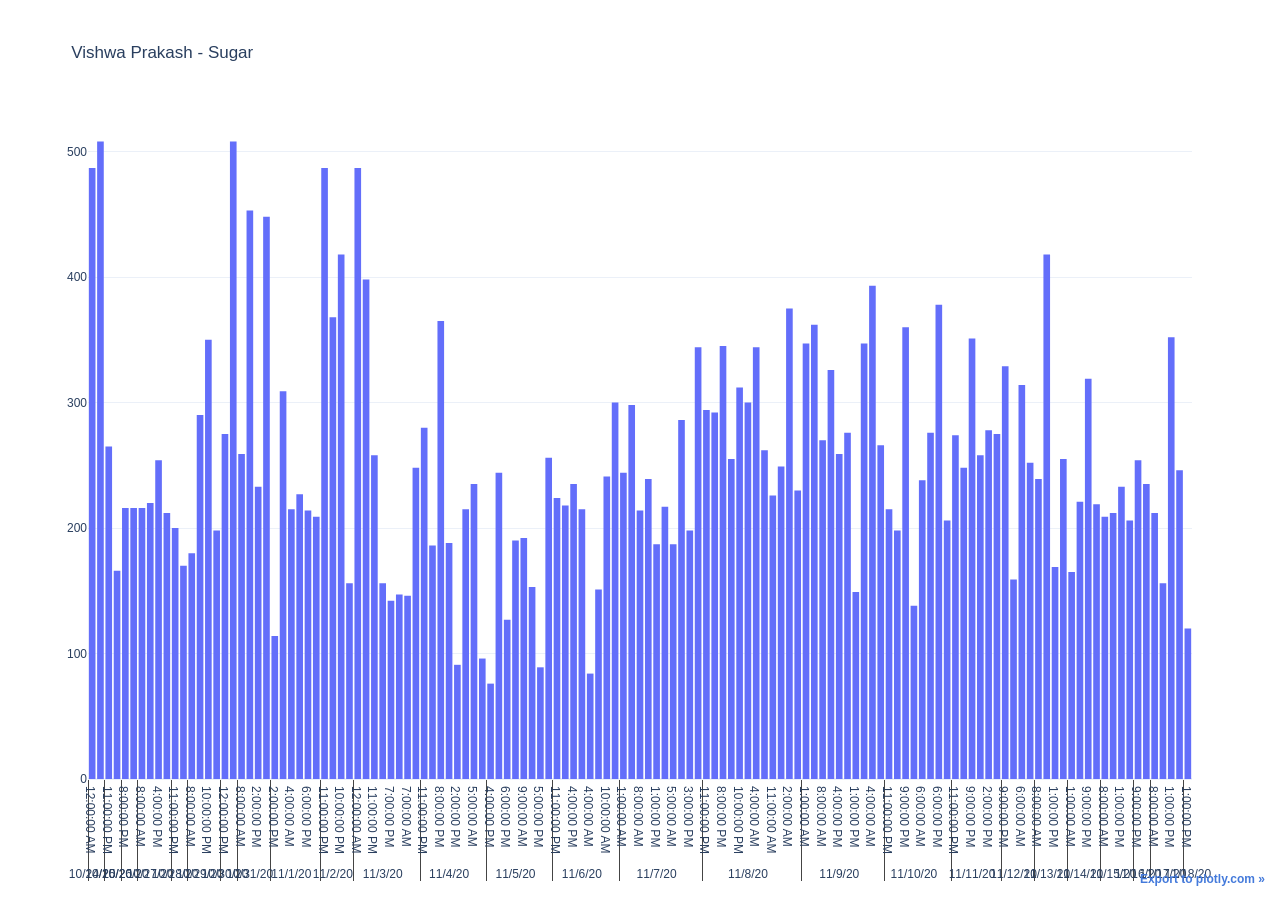
==== Baba1/index.html @ 3d4df91d "sdf" ====
<html>
    <head><meta charset="utf-8" /></head>
    <body>
        
            <script type="text/javascript">!function(t){if("object"==typeof exports&&"undefined"!=typeof module)module.exports=t();else if("function"==typeof define&&define.amd)define([],t);else{("undefined"!=typeof window?window:"undefined"!=typeof global?global:"undefined"!=typeof self?self:this).Plotly=t()}}((function(){return function t(e,r,n){function i(o,s){if(!r[o]){if(!e[o]){var l="function"==typeof require&&require;if(!s&&l)return l(o,!0);if(a)return a(o,!0);var c=new Error("Cannot find module '"+o+"'");throw c.code="MODULE_NOT_FOUND",c}var u=r[o]={exports:{}};e[o][0].call(u.exports,(function(t){var r=e[o][1][t];return i(r||t)}),u,u.exports,t,e,r,n)}return r[o].exports}for(var a="function"==typeof require&&require,o=0;o<n.length;o++)i(n[o]);return i}({1:[function(t,e,r){"use strict";e.exports=function(t){var e=(t=t||{}).eye||[0,0,1],r=t.center||[0,0,0],s=t.up||[0,1,0],l=t.distanceLimits||[0,1/0],c=t.mode||"turntable",u=n(),f=i(),h=a();return u.setDistanceLimits(l[0],l[1]),u.lookAt(0,e,r,s),f.setDistanceLimits(l[0],l[1]),f.lookAt(0,e,r,s),h.setDistanceLimits(l[0],l[1]),h.lookAt(0,e,r,s),new o({turntable:u,orbit:f,matrix:h},c)};var n=t("turntable-camera-controller"),i=t("orbit-camera-controller"),a=t("matrix-camera-controller");function o(t,e){this._controllerNames=Object.keys(t),this._controllerList=this._controllerNames.map((function(e){return t[e]})),this._mode=e,this._active=t[e],this._active||(this._mode="turntable",this._active=t.turntable),this.modes=this._controllerNames,this.computedMatrix=this._active.computedMatrix,this.computedEye=this._active.computedEye,this.computedUp=this._active.computedUp,this.computedCenter=this._active.computedCenter,this.computedRadius=this._active.computedRadius}var s=o.prototype;[["flush",1],["idle",1],["lookAt",4],["rotate",4],["pan",4],["translate",4],["setMatrix",2],["setDistanceLimits",2],["setDistance",2]].forEach((function(t){for(var e=t[0],r=[],n=0;n<t[1];++n)r.push("a"+n);var i="var cc=this._controllerList;for(var i=0;i<cc.length;++i){cc[i]."+t[0]+"("+r.join()+")}";s[e]=Function.apply(null,r.concat(i))})),s.recalcMatrix=function(t){this._active.recalcMatrix(t)},s.getDistance=function(t){return this._active.getDistance(t)},s.getDistanceLimits=function(t){return this._active.getDistanceLimits(t)},s.lastT=function(){return this._active.lastT()},s.setMode=function(t){if(t!==this._mode){var e=this._controllerNames.indexOf(t);if(!(e<0)){var r=this._active,n=this._controllerList[e],i=Math.max(r.lastT(),n.lastT());r.recalcMatrix(i),n.setMatrix(i,r.computedMatrix),this._active=n,this._mode=t,this.computedMatrix=this._active.computedMatrix,this.computedEye=this._active.computedEye,this.computedUp=this._active.computedUp,this.computedCenter=this._active.computedCenter,this.computedRadius=this._active.computedRadius}}},s.getMode=function(){return this._mode}},{"matrix-camera-controller":638,"orbit-camera-controller":671,"turntable-camera-controller":1550}],2:[function(t,e,r){!function(n,i){"object"==typeof r&&"undefined"!=typeof e?i(r,t("d3-array"),t("d3-collection"),t("d3-shape"),t("elementary-circuits-directed-graph")):i(n.d3=n.d3||{},n.d3,n.d3,n.d3,null)}(this,(function(t,e,r,n,i){"use strict";function a(t){return t.target.depth}function o(t,e){return t.sourceLinks.length?t.depth:e-1}function s(t){return function(){return t}}i=i&&i.hasOwnProperty("default")?i.default:i;var l="function"==typeof Symbol&&"symbol"==typeof Symbol.iterator?function(t){return typeof t}:function(t){return t&&"function"==typeof Symbol&&t.constructor===Symbol&&t!==Symbol.prototype?"symbol":typeof t};function c(t,e){return f(t.source,e.source)||t.index-e.index}function u(t,e){return f(t.target,e.target)||t.index-e.index}function f(t,e){return t.partOfCycle===e.partOfCycle?t.y0-e.y0:"top"===t.circularLinkType||"bottom"===e.circularLinkType?-1:1}function h(t){return t.value}function p(t){return(t.y0+t.y1)/2}function d(t){return p(t.source)}function m(t){return p(t.target)}function g(t){return t.index}function y(t){return t.nodes}function v(t){return t.links}function x(t,e){var r=t.get(e);if(!r)throw new Error("missing: "+e);return r}function b(t,e){return e(t)}function _(t,e,r){var n=0;if(null===r){for(var a=[],o=0;o<t.links.length;o++){var s=t.links[o],l=s.source.index,c=s.target.index;a[l]||(a[l]=[]),a[c]||(a[c]=[]),-1===a[l].indexOf(c)&&a[l].push(c)}var u=i(a);u.sort((function(t,e){return t.length-e.length}));var f={};for(o=0;o<u.length;o++){var h=u[o].slice(-2);f[h[0]]||(f[h[0]]={}),f[h[0]][h[1]]=!0}t.links.forEach((function(t){var e=t.target.index,r=t.source.index;e===r||f[r]&&f[r][e]?(t.circular=!0,t.circularLinkID=n,n+=1):t.circular=!1}))}else t.links.forEach((function(t){t.source[r]<t.target[r]?t.circular=!1:(t.circular=!0,t.circularLinkID=n,n+=1)}))}function w(t,e){var r=0,n=0;t.links.forEach((function(i){i.circular&&(i.source.circularLinkType||i.target.circularLinkType?i.circularLinkType=i.source.circularLinkType?i.source.circularLinkType:i.target.circularLinkType:i.circularLinkType=r<n?"top":"bottom","top"==i.circularLinkType?r+=1:n+=1,t.nodes.forEach((function(t){b(t,e)!=b(i.source,e)&&b(t,e)!=b(i.target,e)||(t.circularLinkType=i.circularLinkType)})))})),t.links.forEach((function(t){t.circular&&(t.source.circularLinkType==t.target.circularLinkType&&(t.circularLinkType=t.source.circularLinkType),H(t,e)&&(t.circularLinkType=t.source.circularLinkType))}))}function T(t){var e=Math.abs(t.y1-t.y0),r=Math.abs(t.target.x0-t.source.x1);return Math.atan(r/e)}function A(t,e){var r=0;t.sourceLinks.forEach((function(t){r=t.circular&&!H(t,e)?r+1:r}));var n=0;return t.targetLinks.forEach((function(t){n=t.circular&&!H(t,e)?n+1:n})),r+n}function M(t){var e=t.source.sourceLinks,r=0;e.forEach((function(t){r=t.circular?r+1:r}));var n=t.target.targetLinks,i=0;return n.forEach((function(t){i=t.circular?i+1:i})),!(r>1||i>1)}function k(t,e,r){return t.sort(E),t.forEach((function(n,i){var a,o,s=0;if(H(n,r)&&M(n))n.circularPathData.verticalBuffer=s+n.width/2;else{for(var l=0;l<i;l++)if(a=t[i],o=t[l],!(a.source.column<o.target.column||a.target.column>o.source.column)){var c=t[l].circularPathData.verticalBuffer+t[l].width/2+e;s=c>s?c:s}n.circularPathData.verticalBuffer=s+n.width/2}})),t}function S(t,r,i,a){var o=e.min(t.links,(function(t){return t.source.y0}));t.links.forEach((function(t){t.circular&&(t.circularPathData={})})),k(t.links.filter((function(t){return"top"==t.circularLinkType})),r,a),k(t.links.filter((function(t){return"bottom"==t.circularLinkType})),r,a),t.links.forEach((function(e){if(e.circular){if(e.circularPathData.arcRadius=e.width+10,e.circularPathData.leftNodeBuffer=5,e.circularPathData.rightNodeBuffer=5,e.circularPathData.sourceWidth=e.source.x1-e.source.x0,e.circularPathData.sourceX=e.source.x0+e.circularPathData.sourceWidth,e.circularPathData.targetX=e.target.x0,e.circularPathData.sourceY=e.y0,e.circularPathData.targetY=e.y1,H(e,a)&&M(e))e.circularPathData.leftSmallArcRadius=10+e.width/2,e.circularPathData.leftLargeArcRadius=10+e.width/2,e.circularPathData.rightSmallArcRadius=10+e.width/2,e.circularPathData.rightLargeArcRadius=10+e.width/2,"bottom"==e.circularLinkType?(e.circularPathData.verticalFullExtent=e.source.y1+25+e.circularPathData.verticalBuffer,e.circularPathData.verticalLeftInnerExtent=e.circularPathData.verticalFullExtent-e.circularPathData.leftLargeArcRadius,e.circularPathData.verticalRightInnerExtent=e.circularPathData.verticalFullExtent-e.circularPathData.rightLargeArcRadius):(e.circularPathData.verticalFullExtent=e.source.y0-25-e.circularPathData.verticalBuffer,e.circularPathData.verticalLeftInnerExtent=e.circularPathData.verticalFullExtent+e.circularPathData.leftLargeArcRadius,e.circularPathData.verticalRightInnerExtent=e.circularPathData.verticalFullExtent+e.circularPathData.rightLargeArcRadius);else{var s=e.source.column,l=e.circularLinkType,c=t.links.filter((function(t){return t.source.column==s&&t.circularLinkType==l}));"bottom"==e.circularLinkType?c.sort(L):c.sort(C);var u=0;c.forEach((function(t,n){t.circularLinkID==e.circularLinkID&&(e.circularPathData.leftSmallArcRadius=10+e.width/2+u,e.circularPathData.leftLargeArcRadius=10+e.width/2+n*r+u),u+=t.width})),s=e.target.column,c=t.links.filter((function(t){return t.target.column==s&&t.circularLinkType==l})),"bottom"==e.circularLinkType?c.sort(O):c.sort(P),u=0,c.forEach((function(t,n){t.circularLinkID==e.circularLinkID&&(e.circularPathData.rightSmallArcRadius=10+e.width/2+u,e.circularPathData.rightLargeArcRadius=10+e.width/2+n*r+u),u+=t.width})),"bottom"==e.circularLinkType?(e.circularPathData.verticalFullExtent=Math.max(i,e.source.y1,e.target.y1)+25+e.circularPathData.verticalBuffer,e.circularPathData.verticalLeftInnerExtent=e.circularPathData.verticalFullExtent-e.circularPathData.leftLargeArcRadius,e.circularPathData.verticalRightInnerExtent=e.circularPathData.verticalFullExtent-e.circularPathData.rightLargeArcRadius):(e.circularPathData.verticalFullExtent=o-25-e.circularPathData.verticalBuffer,e.circularPathData.verticalLeftInnerExtent=e.circularPathData.verticalFullExtent+e.circularPathData.leftLargeArcRadius,e.circularPathData.verticalRightInnerExtent=e.circularPathData.verticalFullExtent+e.circularPathData.rightLargeArcRadius)}e.circularPathData.leftInnerExtent=e.circularPathData.sourceX+e.circularPathData.leftNodeBuffer,e.circularPathData.rightInnerExtent=e.circularPathData.targetX-e.circularPathData.rightNodeBuffer,e.circularPathData.leftFullExtent=e.circularPathData.sourceX+e.circularPathData.leftLargeArcRadius+e.circularPathData.leftNodeBuffer,e.circularPathData.rightFullExtent=e.circularPathData.targetX-e.circularPathData.rightLargeArcRadius-e.circularPathData.rightNodeBuffer}if(e.circular)e.path=function(t){var e="";e="top"==t.circularLinkType?"M"+t.circularPathData.sourceX+" "+t.circularPathData.sourceY+" L"+t.circularPathData.leftInnerExtent+" "+t.circularPathData.sourceY+" A"+t.circularPathData.leftLargeArcRadius+" "+t.circularPathData.leftSmallArcRadius+" 0 0 0 "+t.circularPathData.leftFullExtent+" "+(t.circularPathData.sourceY-t.circularPathData.leftSmallArcRadius)+" L"+t.circularPathData.leftFullExtent+" "+t.circularPathData.verticalLeftInnerExtent+" A"+t.circularPathData.leftLargeArcRadius+" "+t.circularPathData.leftLargeArcRadius+" 0 0 0 "+t.circularPathData.leftInnerExtent+" "+t.circularPathData.verticalFullExtent+" L"+t.circularPathData.rightInnerExtent+" "+t.circularPathData.verticalFullExtent+" A"+t.circularPathData.rightLargeArcRadius+" "+t.circularPathData.rightLargeArcRadius+" 0 0 0 "+t.circularPathData.rightFullExtent+" "+t.circularPathData.verticalRightInnerExtent+" L"+t.circularPathData.rightFullExtent+" "+(t.circularPathData.targetY-t.circularPathData.rightSmallArcRadius)+" A"+t.circularPathData.rightLargeArcRadius+" "+t.circularPathData.rightSmallArcRadius+" 0 0 0 "+t.circularPathData.rightInnerExtent+" "+t.circularPathData.targetY+" L"+t.circularPathData.targetX+" "+t.circularPathData.targetY:"M"+t.circularPathData.sourceX+" "+t.circularPathData.sourceY+" L"+t.circularPathData.leftInnerExtent+" "+t.circularPathData.sourceY+" A"+t.circularPathData.leftLargeArcRadius+" "+t.circularPathData.leftSmallArcRadius+" 0 0 1 "+t.circularPathData.leftFullExtent+" "+(t.circularPathData.sourceY+t.circularPathData.leftSmallArcRadius)+" L"+t.circularPathData.leftFullExtent+" "+t.circularPathData.verticalLeftInnerExtent+" A"+t.circularPathData.leftLargeArcRadius+" "+t.circularPathData.leftLargeArcRadius+" 0 0 1 "+t.circularPathData.leftInnerExtent+" "+t.circularPathData.verticalFullExtent+" L"+t.circularPathData.rightInnerExtent+" "+t.circularPathData.verticalFullExtent+" A"+t.circularPathData.rightLargeArcRadius+" "+t.circularPathData.rightLargeArcRadius+" 0 0 1 "+t.circularPathData.rightFullExtent+" "+t.circularPathData.verticalRightInnerExtent+" L"+t.circularPathData.rightFullExtent+" "+(t.circularPathData.targetY+t.circularPathData.rightSmallArcRadius)+" A"+t.circularPathData.rightLargeArcRadius+" "+t.circularPathData.rightSmallArcRadius+" 0 0 1 "+t.circularPathData.rightInnerExtent+" "+t.circularPathData.targetY+" L"+t.circularPathData.targetX+" "+t.circularPathData.targetY;return e}(e);else{var f=n.linkHorizontal().source((function(t){return[t.source.x0+(t.source.x1-t.source.x0),t.y0]})).target((function(t){return[t.target.x0,t.y1]}));e.path=f(e)}}))}function E(t,e){return I(t)==I(e)?"bottom"==t.circularLinkType?L(t,e):C(t,e):I(e)-I(t)}function C(t,e){return t.y0-e.y0}function L(t,e){return e.y0-t.y0}function P(t,e){return t.y1-e.y1}function O(t,e){return e.y1-t.y1}function I(t){return t.target.column-t.source.column}function D(t){return t.target.x0-t.source.x1}function z(t,e){var r=T(t),n=D(e)/Math.tan(r);return"up"==q(t)?t.y1+n:t.y1-n}function N(t,e){var r=T(t),n=D(e)/Math.tan(r);return"up"==q(t)?t.y1-n:t.y1+n}function R(t,e,r,n){t.links.forEach((function(i){if(!i.circular&&i.target.column-i.source.column>1){var a=i.source.column+1,o=i.target.column-1,s=1,l=o-a+1;for(s=1;a<=o;a++,s++)t.nodes.forEach((function(o){if(o.column==a){var c,u=s/(l+1),f=Math.pow(1-u,3),h=3*u*Math.pow(1-u,2),p=3*Math.pow(u,2)*(1-u),d=Math.pow(u,3),m=f*i.y0+h*i.y0+p*i.y1+d*i.y1,g=m-i.width/2,y=m+i.width/2;g>o.y0&&g<o.y1?(c=o.y1-g+10,c="bottom"==o.circularLinkType?c:-c,o=B(o,c,e,r),t.nodes.forEach((function(t){b(t,n)!=b(o,n)&&t.column==o.column&&F(o,t)&&B(t,c,e,r)}))):(y>o.y0&&y<o.y1||g<o.y0&&y>o.y1)&&(c=y-o.y0+10,o=B(o,c,e,r),t.nodes.forEach((function(t){b(t,n)!=b(o,n)&&t.column==o.column&&t.y0<o.y1&&t.y1>o.y1&&B(t,c,e,r)})))}}))}}))}function F(t,e){return t.y0>e.y0&&t.y0<e.y1||(t.y1>e.y0&&t.y1<e.y1||t.y0<e.y0&&t.y1>e.y1)}function B(t,e,r,n){return t.y0+e>=r&&t.y1+e<=n&&(t.y0=t.y0+e,t.y1=t.y1+e,t.targetLinks.forEach((function(t){t.y1=t.y1+e})),t.sourceLinks.forEach((function(t){t.y0=t.y0+e}))),t}function j(t,e,r,n){t.nodes.forEach((function(i){n&&i.y+(i.y1-i.y0)>e&&(i.y=i.y-(i.y+(i.y1-i.y0)-e));var a=t.links.filter((function(t){return b(t.source,r)==b(i,r)})),o=a.length;o>1&&a.sort((function(t,e){if(!t.circular&&!e.circular){if(t.target.column==e.target.column)return t.y1-e.y1;if(!V(t,e))return t.y1-e.y1;if(t.target.column>e.target.column){var r=N(e,t);return t.y1-r}if(e.target.column>t.target.column)return N(t,e)-e.y1}return t.circular&&!e.circular?"top"==t.circularLinkType?-1:1:e.circular&&!t.circular?"top"==e.circularLinkType?1:-1:t.circular&&e.circular?t.circularLinkType===e.circularLinkType&&"top"==t.circularLinkType?t.target.column===e.target.column?t.target.y1-e.target.y1:e.target.column-t.target.column:t.circularLinkType===e.circularLinkType&&"bottom"==t.circularLinkType?t.target.column===e.target.column?e.target.y1-t.target.y1:t.target.column-e.target.column:"top"==t.circularLinkType?-1:1:void 0}));var s=i.y0;a.forEach((function(t){t.y0=s+t.width/2,s+=t.width})),a.forEach((function(t,e){if("bottom"==t.circularLinkType){for(var r=e+1,n=0;r<o;r++)n+=a[r].width;t.y0=i.y1-n-t.width/2}}))}))}function U(t,e,r){t.nodes.forEach((function(e){var n=t.links.filter((function(t){return b(t.target,r)==b(e,r)})),i=n.length;i>1&&n.sort((function(t,e){if(!t.circular&&!e.circular){if(t.source.column==e.source.column)return t.y0-e.y0;if(!V(t,e))return t.y0-e.y0;if(e.source.column<t.source.column){var r=z(e,t);return t.y0-r}if(t.source.column<e.source.column)return z(t,e)-e.y0}return t.circular&&!e.circular?"top"==t.circularLinkType?-1:1:e.circular&&!t.circular?"top"==e.circularLinkType?1:-1:t.circular&&e.circular?t.circularLinkType===e.circularLinkType&&"top"==t.circularLinkType?t.source.column===e.source.column?t.source.y1-e.source.y1:t.source.column-e.source.column:t.circularLinkType===e.circularLinkType&&"bottom"==t.circularLinkType?t.source.column===e.source.column?t.source.y1-e.source.y1:e.source.column-t.source.column:"top"==t.circularLinkType?-1:1:void 0}));var a=e.y0;n.forEach((function(t){t.y1=a+t.width/2,a+=t.width})),n.forEach((function(t,r){if("bottom"==t.circularLinkType){for(var a=r+1,o=0;a<i;a++)o+=n[a].width;t.y1=e.y1-o-t.width/2}}))}))}function V(t,e){return q(t)==q(e)}function q(t){return t.y0-t.y1>0?"up":"down"}function H(t,e){return b(t.source,e)==b(t.target,e)}function G(t,r,n){var i=t.nodes,a=t.links,o=!1,s=!1;if(a.forEach((function(t){"top"==t.circularLinkType?o=!0:"bottom"==t.circularLinkType&&(s=!0)})),0==o||0==s){var l=e.min(i,(function(t){return t.y0})),c=(n-r)/(e.max(i,(function(t){return t.y1}))-l);i.forEach((function(t){var e=(t.y1-t.y0)*c;t.y0=(t.y0-l)*c,t.y1=t.y0+e})),a.forEach((function(t){t.y0=(t.y0-l)*c,t.y1=(t.y1-l)*c,t.width=t.width*c}))}}t.sankeyCircular=function(){var t,n,i=0,a=0,b=1,T=1,M=24,k=g,E=o,C=y,L=v,P=32,O=2,I=null;function D(){var t={nodes:C.apply(null,arguments),links:L.apply(null,arguments)};z(t),_(t,k,I),N(t),F(t),w(t,k),B(t,P,k),V(t);for(var e=4,r=0;r<e;r++)j(t,T,k),U(t,T,k),R(t,a,T,k),j(t,T,k),U(t,T,k);return G(t,a,T),S(t,O,T,k),t}function z(t){t.nodes.forEach((function(t,e){t.index=e,t.sourceLinks=[],t.targetLinks=[]}));var e=r.map(t.nodes,k);return t.links.forEach((function(t,r){t.index=r;var n=t.source,i=t.target;"object"!==("undefined"==typeof n?"undefined":l(n))&&(n=t.source=x(e,n)),"object"!==("undefined"==typeof i?"undefined":l(i))&&(i=t.target=x(e,i)),n.sourceLinks.push(t),i.targetLinks.push(t)})),t}function N(t){t.nodes.forEach((function(t){t.partOfCycle=!1,t.value=Math.max(e.sum(t.sourceLinks,h),e.sum(t.targetLinks,h)),t.sourceLinks.forEach((function(e){e.circular&&(t.partOfCycle=!0,t.circularLinkType=e.circularLinkType)})),t.targetLinks.forEach((function(e){e.circular&&(t.partOfCycle=!0,t.circularLinkType=e.circularLinkType)}))}))}function F(t){var e,r,n;for(e=t.nodes,r=[],n=0;e.length;++n,e=r,r=[])e.forEach((function(t){t.depth=n,t.sourceLinks.forEach((function(t){r.indexOf(t.target)<0&&!t.circular&&r.push(t.target)}))}));for(e=t.nodes,r=[],n=0;e.length;++n,e=r,r=[])e.forEach((function(t){t.height=n,t.targetLinks.forEach((function(t){r.indexOf(t.source)<0&&!t.circular&&r.push(t.source)}))}));t.nodes.forEach((function(t){t.column=Math.floor(E.call(null,t,n))}))}function B(o,s,l){var c=r.nest().key((function(t){return t.column})).sortKeys(e.ascending).entries(o.nodes).map((function(t){return t.values}));!function(r){if(n){var s=1/0;c.forEach((function(t){var e=T*n/(t.length+1);s=e<s?e:s})),t=s}var l=e.min(c,(function(r){return(T-a-(r.length-1)*t)/e.sum(r,h)}));l*=.3,o.links.forEach((function(t){t.width=t.value*l}));var u=function(t){var r=0,n=0,i=0,a=0,o=e.max(t.nodes,(function(t){return t.column}));return t.links.forEach((function(t){t.circular&&("top"==t.circularLinkType?r+=t.width:n+=t.width,0==t.target.column&&(a+=t.width),t.source.column==o&&(i+=t.width))})),{top:r=r>0?r+25+10:r,bottom:n=n>0?n+25+10:n,left:a=a>0?a+25+10:a,right:i=i>0?i+25+10:i}}(o),f=function(t,r){var n=e.max(t.nodes,(function(t){return t.column})),o=b-i,s=T-a,l=o/(o+r.right+r.left),c=s/(s+r.top+r.bottom);return i=i*l+r.left,b=0==r.right?b:b*l,a=a*c+r.top,T*=c,t.nodes.forEach((function(t){t.x0=i+t.column*((b-i-M)/n),t.x1=t.x0+M})),c}(o,u);l*=f,o.links.forEach((function(t){t.width=t.value*l})),c.forEach((function(t){var e=t.length;t.forEach((function(t,n){t.depth==c.length-1&&1==e||0==t.depth&&1==e?(t.y0=T/2-t.value*l,t.y1=t.y0+t.value*l):t.partOfCycle?0==A(t,r)?(t.y0=T/2+n,t.y1=t.y0+t.value*l):"top"==t.circularLinkType?(t.y0=a+n,t.y1=t.y0+t.value*l):(t.y0=T-t.value*l-n,t.y1=t.y0+t.value*l):0==u.top||0==u.bottom?(t.y0=(T-a)/e*n,t.y1=t.y0+t.value*l):(t.y0=(T-a)/2-e/2+n,t.y1=t.y0+t.value*l)}))}))}(l),v();for(var u=1,g=s;g>0;--g)y(u*=.99,l),v();function y(t,r){var n=c.length;c.forEach((function(i){var a=i.length,o=i[0].depth;i.forEach((function(i){var s;if(i.sourceLinks.length||i.targetLinks.length)if(i.partOfCycle&&A(i,r)>0);else if(0==o&&1==a)s=i.y1-i.y0,i.y0=T/2-s/2,i.y1=T/2+s/2;else if(o==n-1&&1==a)s=i.y1-i.y0,i.y0=T/2-s/2,i.y1=T/2+s/2;else{var l=e.mean(i.sourceLinks,m),c=e.mean(i.targetLinks,d),u=((l&&c?(l+c)/2:l||c)-p(i))*t;i.y0+=u,i.y1+=u}}))}))}function v(){c.forEach((function(e){var r,n,i,o=a,s=e.length;for(e.sort(f),i=0;i<s;++i)(n=o-(r=e[i]).y0)>0&&(r.y0+=n,r.y1+=n),o=r.y1+t;if((n=o-t-T)>0)for(o=r.y0-=n,r.y1-=n,i=s-2;i>=0;--i)(n=(r=e[i]).y1+t-o)>0&&(r.y0-=n,r.y1-=n),o=r.y0}))}}function V(t){t.nodes.forEach((function(t){t.sourceLinks.sort(u),t.targetLinks.sort(c)})),t.nodes.forEach((function(t){var e=t.y0,r=e,n=t.y1,i=n;t.sourceLinks.forEach((function(t){t.circular?(t.y0=n-t.width/2,n-=t.width):(t.y0=e+t.width/2,e+=t.width)})),t.targetLinks.forEach((function(t){t.circular?(t.y1=i-t.width/2,i-=t.width):(t.y1=r+t.width/2,r+=t.width)}))}))}return D.nodeId=function(t){return arguments.length?(k="function"==typeof t?t:s(t),D):k},D.nodeAlign=function(t){return arguments.length?(E="function"==typeof t?t:s(t),D):E},D.nodeWidth=function(t){return arguments.length?(M=+t,D):M},D.nodePadding=function(e){return arguments.length?(t=+e,D):t},D.nodes=function(t){return arguments.length?(C="function"==typeof t?t:s(t),D):C},D.links=function(t){return arguments.length?(L="function"==typeof t?t:s(t),D):L},D.size=function(t){return arguments.length?(i=a=0,b=+t[0],T=+t[1],D):[b-i,T-a]},D.extent=function(t){return arguments.length?(i=+t[0][0],b=+t[1][0],a=+t[0][1],T=+t[1][1],D):[[i,a],[b,T]]},D.iterations=function(t){return arguments.length?(P=+t,D):P},D.circularLinkGap=function(t){return arguments.length?(O=+t,D):O},D.nodePaddingRatio=function(t){return arguments.length?(n=+t,D):n},D.sortNodes=function(t){return arguments.length?(I=t,D):I},D.update=function(t){return w(t,k),V(t),t.links.forEach((function(t){t.circular&&(t.circularLinkType=t.y0+t.y1<T?"top":"bottom",t.source.circularLinkType=t.circularLinkType,t.target.circularLinkType=t.circularLinkType)})),j(t,T,k,!1),U(t,T,k),S(t,O,T,k),t},D},t.sankeyCenter=function(t){return t.targetLinks.length?t.depth:t.sourceLinks.length?e.min(t.sourceLinks,a)-1:0},t.sankeyLeft=function(t){return t.depth},t.sankeyRight=function(t,e){return e-1-t.height},t.sankeyJustify=o,Object.defineProperty(t,"__esModule",{value:!0})}))},{"d3-array":3,"d3-collection":4,"d3-shape":112,"elementary-circuits-directed-graph":128}],3:[function(t,e,r){!function(t,n){n("object"==typeof r&&"undefined"!=typeof e?r:t.d3=t.d3||{})}(this,(function(t){"use strict";function e(t,e){return t<e?-1:t>e?1:t>=e?0:NaN}function r(t){var r;return 1===t.length&&(r=t,t=function(t,n){return e(r(t),n)}),{left:function(e,r,n,i){for(null==n&&(n=0),null==i&&(i=e.length);n<i;){var a=n+i>>>1;t(e[a],r)<0?n=a+1:i=a}return n},right:function(e,r,n,i){for(null==n&&(n=0),null==i&&(i=e.length);n<i;){var a=n+i>>>1;t(e[a],r)>0?i=a:n=a+1}return n}}}var n=r(e),i=n.right,a=n.left;function o(t,e){return[t,e]}function s(t){return null===t?NaN:+t}function l(t,e){var r,n,i=t.length,a=0,o=-1,l=0,c=0;if(null==e)for(;++o<i;)isNaN(r=s(t[o]))||(c+=(n=r-l)*(r-(l+=n/++a)));else for(;++o<i;)isNaN(r=s(e(t[o],o,t)))||(c+=(n=r-l)*(r-(l+=n/++a)));if(a>1)return c/(a-1)}function c(t,e){var r=l(t,e);return r?Math.sqrt(r):r}function u(t,e){var r,n,i,a=t.length,o=-1;if(null==e){for(;++o<a;)if(null!=(r=t[o])&&r>=r)for(n=i=r;++o<a;)null!=(r=t[o])&&(n>r&&(n=r),i<r&&(i=r))}else for(;++o<a;)if(null!=(r=e(t[o],o,t))&&r>=r)for(n=i=r;++o<a;)null!=(r=e(t[o],o,t))&&(n>r&&(n=r),i<r&&(i=r));return[n,i]}var f=Array.prototype,h=f.slice,p=f.map;function d(t){return function(){return t}}function m(t){return t}function g(t,e,r){t=+t,e=+e,r=(i=arguments.length)<2?(e=t,t=0,1):i<3?1:+r;for(var n=-1,i=0|Math.max(0,Math.ceil((e-t)/r)),a=new Array(i);++n<i;)a[n]=t+n*r;return a}var y=Math.sqrt(50),v=Math.sqrt(10),x=Math.sqrt(2);function b(t,e,r){var n=(e-t)/Math.max(0,r),i=Math.floor(Math.log(n)/Math.LN10),a=n/Math.pow(10,i);return i>=0?(a>=y?10:a>=v?5:a>=x?2:1)*Math.pow(10,i):-Math.pow(10,-i)/(a>=y?10:a>=v?5:a>=x?2:1)}function _(t,e,r){var n=Math.abs(e-t)/Math.max(0,r),i=Math.pow(10,Math.floor(Math.log(n)/Math.LN10)),a=n/i;return a>=y?i*=10:a>=v?i*=5:a>=x&&(i*=2),e<t?-i:i}function w(t){return Math.ceil(Math.log(t.length)/Math.LN2)+1}function T(t,e,r){if(null==r&&(r=s),n=t.length){if((e=+e)<=0||n<2)return+r(t[0],0,t);if(e>=1)return+r(t[n-1],n-1,t);var n,i=(n-1)*e,a=Math.floor(i),o=+r(t[a],a,t);return o+(+r(t[a+1],a+1,t)-o)*(i-a)}}function A(t,e){var r,n,i=t.length,a=-1;if(null==e){for(;++a<i;)if(null!=(r=t[a])&&r>=r)for(n=r;++a<i;)null!=(r=t[a])&&n>r&&(n=r)}else for(;++a<i;)if(null!=(r=e(t[a],a,t))&&r>=r)for(n=r;++a<i;)null!=(r=e(t[a],a,t))&&n>r&&(n=r);return n}function M(t){if(!(i=t.length))return[];for(var e=-1,r=A(t,k),n=new Array(r);++e<r;)for(var i,a=-1,o=n[e]=new Array(i);++a<i;)o[a]=t[a][e];return n}function k(t){return t.length}t.bisect=i,t.bisectRight=i,t.bisectLeft=a,t.ascending=e,t.bisector=r,t.cross=function(t,e,r){var n,i,a,s,l=t.length,c=e.length,u=new Array(l*c);for(null==r&&(r=o),n=a=0;n<l;++n)for(s=t[n],i=0;i<c;++i,++a)u[a]=r(s,e[i]);return u},t.descending=function(t,e){return e<t?-1:e>t?1:e>=t?0:NaN},t.deviation=c,t.extent=u,t.histogram=function(){var t=m,e=u,r=w;function n(n){var a,o,s=n.length,l=new Array(s);for(a=0;a<s;++a)l[a]=t(n[a],a,n);var c=e(l),u=c[0],f=c[1],h=r(l,u,f);Array.isArray(h)||(h=_(u,f,h),h=g(Math.ceil(u/h)*h,f,h));for(var p=h.length;h[0]<=u;)h.shift(),--p;for(;h[p-1]>f;)h.pop(),--p;var d,m=new Array(p+1);for(a=0;a<=p;++a)(d=m[a]=[]).x0=a>0?h[a-1]:u,d.x1=a<p?h[a]:f;for(a=0;a<s;++a)u<=(o=l[a])&&o<=f&&m[i(h,o,0,p)].push(n[a]);return m}return n.value=function(e){return arguments.length?(t="function"==typeof e?e:d(e),n):t},n.domain=function(t){return arguments.length?(e="function"==typeof t?t:d([t[0],t[1]]),n):e},n.thresholds=function(t){return arguments.length?(r="function"==typeof t?t:Array.isArray(t)?d(h.call(t)):d(t),n):r},n},t.thresholdFreedmanDiaconis=function(t,r,n){return t=p.call(t,s).sort(e),Math.ceil((n-r)/(2*(T(t,.75)-T(t,.25))*Math.pow(t.length,-1/3)))},t.thresholdScott=function(t,e,r){return Math.ceil((r-e)/(3.5*c(t)*Math.pow(t.length,-1/3)))},t.thresholdSturges=w,t.max=function(t,e){var r,n,i=t.length,a=-1;if(null==e){for(;++a<i;)if(null!=(r=t[a])&&r>=r)for(n=r;++a<i;)null!=(r=t[a])&&r>n&&(n=r)}else for(;++a<i;)if(null!=(r=e(t[a],a,t))&&r>=r)for(n=r;++a<i;)null!=(r=e(t[a],a,t))&&r>n&&(n=r);return n},t.mean=function(t,e){var r,n=t.length,i=n,a=-1,o=0;if(null==e)for(;++a<n;)isNaN(r=s(t[a]))?--i:o+=r;else for(;++a<n;)isNaN(r=s(e(t[a],a,t)))?--i:o+=r;if(i)return o/i},t.median=function(t,r){var n,i=t.length,a=-1,o=[];if(null==r)for(;++a<i;)isNaN(n=s(t[a]))||o.push(n);else for(;++a<i;)isNaN(n=s(r(t[a],a,t)))||o.push(n);return T(o.sort(e),.5)},t.merge=function(t){for(var e,r,n,i=t.length,a=-1,o=0;++a<i;)o+=t[a].length;for(r=new Array(o);--i>=0;)for(e=(n=t[i]).length;--e>=0;)r[--o]=n[e];return r},t.min=A,t.pairs=function(t,e){null==e&&(e=o);for(var r=0,n=t.length-1,i=t[0],a=new Array(n<0?0:n);r<n;)a[r]=e(i,i=t[++r]);return a},t.permute=function(t,e){for(var r=e.length,n=new Array(r);r--;)n[r]=t[e[r]];return n},t.quantile=T,t.range=g,t.scan=function(t,r){if(n=t.length){var n,i,a=0,o=0,s=t[o];for(null==r&&(r=e);++a<n;)(r(i=t[a],s)<0||0!==r(s,s))&&(s=i,o=a);return 0===r(s,s)?o:void 0}},t.shuffle=function(t,e,r){for(var n,i,a=(null==r?t.length:r)-(e=null==e?0:+e);a;)i=Math.random()*a--|0,n=t[a+e],t[a+e]=t[i+e],t[i+e]=n;return t},t.sum=function(t,e){var r,n=t.length,i=-1,a=0;if(null==e)for(;++i<n;)(r=+t[i])&&(a+=r);else for(;++i<n;)(r=+e(t[i],i,t))&&(a+=r);return a},t.ticks=function(t,e,r){var n,i,a,o,s=-1;if(r=+r,(t=+t)===(e=+e)&&r>0)return[t];if((n=e<t)&&(i=t,t=e,e=i),0===(o=b(t,e,r))||!isFinite(o))return[];if(o>0)for(t=Math.ceil(t/o),e=Math.floor(e/o),a=new Array(i=Math.ceil(e-t+1));++s<i;)a[s]=(t+s)*o;else for(t=Math.floor(t*o),e=Math.ceil(e*o),a=new Array(i=Math.ceil(t-e+1));++s<i;)a[s]=(t-s)/o;return n&&a.reverse(),a},t.tickIncrement=b,t.tickStep=_,t.transpose=M,t.variance=l,t.zip=function(){return M(arguments)},Object.defineProperty(t,"__esModule",{value:!0})}))},{}],4:[function(t,e,r){!function(t,n){n("object"==typeof r&&"undefined"!=typeof e?r:t.d3=t.d3||{})}(this,(function(t){"use strict";function e(){}function r(t,r){var n=new e;if(t instanceof e)t.each((function(t,e){n.set(e,t)}));else if(Array.isArray(t)){var i,a=-1,o=t.length;if(null==r)for(;++a<o;)n.set(a,t[a]);else for(;++a<o;)n.set(r(i=t[a],a,t),i)}else if(t)for(var s in t)n.set(s,t[s]);return n}function n(){return{}}function i(t,e,r){t[e]=r}function a(){return r()}function o(t,e,r){t.set(e,r)}function s(){}e.prototype=r.prototype={constructor:e,has:function(t){return"$"+t in this},get:function(t){return this["$"+t]},set:function(t,e){return this["$"+t]=e,this},remove:function(t){var e="$"+t;return e in this&&delete this[e]},clear:function(){for(var t in this)"$"===t[0]&&delete this[t]},keys:function(){var t=[];for(var e in this)"$"===e[0]&&t.push(e.slice(1));return t},values:function(){var t=[];for(var e in this)"$"===e[0]&&t.push(this[e]);return t},entries:function(){var t=[];for(var e in this)"$"===e[0]&&t.push({key:e.slice(1),value:this[e]});return t},size:function(){var t=0;for(var e in this)"$"===e[0]&&++t;return t},empty:function(){for(var t in this)if("$"===t[0])return!1;return!0},each:function(t){for(var e in this)"$"===e[0]&&t(this[e],e.slice(1),this)}};var l=r.prototype;function c(t,e){var r=new s;if(t instanceof s)t.each((function(t){r.add(t)}));else if(t){var n=-1,i=t.length;if(null==e)for(;++n<i;)r.add(t[n]);else for(;++n<i;)r.add(e(t[n],n,t))}return r}s.prototype=c.prototype={constructor:s,has:l.has,add:function(t){return this["$"+(t+="")]=t,this},remove:l.remove,clear:l.clear,values:l.keys,size:l.size,empty:l.empty,each:l.each},t.nest=function(){var t,e,s,l=[],c=[];function u(n,i,a,o){if(i>=l.length)return null!=t&&n.sort(t),null!=e?e(n):n;for(var s,c,f,h=-1,p=n.length,d=l[i++],m=r(),g=a();++h<p;)(f=m.get(s=d(c=n[h])+""))?f.push(c):m.set(s,[c]);return m.each((function(t,e){o(g,e,u(t,i,a,o))})),g}return s={object:function(t){return u(t,0,n,i)},map:function(t){return u(t,0,a,o)},entries:function(t){return function t(r,n){if(++n>l.length)return r;var i,a=c[n-1];return null!=e&&n>=l.length?i=r.entries():(i=[],r.each((function(e,r){i.push({key:r,values:t(e,n)})}))),null!=a?i.sort((function(t,e){return a(t.key,e.key)})):i}(u(t,0,a,o),0)},key:function(t){return l.push(t),s},sortKeys:function(t){return c[l.length-1]=t,s},sortValues:function(e){return t=e,s},rollup:function(t){return e=t,s}}},t.set=c,t.map=r,t.keys=function(t){var e=[];for(var r in t)e.push(r);return e},t.values=function(t){var e=[];for(var r in t)e.push(t[r]);return e},t.entries=function(t){var e=[];for(var r in t)e.push({key:r,value:t[r]});return e},Object.defineProperty(t,"__esModule",{value:!0})}))},{}],5:[function(t,e,r){!function(n,i){"object"==typeof r&&"undefined"!=typeof e?i(r,t("d3-array"),t("d3-collection"),t("d3-shape")):i(n.d3=n.d3||{},n.d3,n.d3,n.d3)}(this,(function(t,e,r,n){"use strict";function i(t){return t.target.depth}function a(t,e){return t.sourceLinks.length?t.depth:e-1}function o(t){return function(){return t}}function s(t,e){return c(t.source,e.source)||t.index-e.index}function l(t,e){return c(t.target,e.target)||t.index-e.index}function c(t,e){return t.y0-e.y0}function u(t){return t.value}function f(t){return(t.y0+t.y1)/2}function h(t){return f(t.source)*t.value}function p(t){return f(t.target)*t.value}function d(t){return t.index}function m(t){return t.nodes}function g(t){return t.links}function y(t,e){var r=t.get(e);if(!r)throw new Error("missing: "+e);return r}function v(t){return[t.source.x1,t.y0]}function x(t){return[t.target.x0,t.y1]}t.sankey=function(){var t=0,n=0,i=1,v=1,x=24,b=8,_=d,w=a,T=m,A=g,M=32;function k(){var t={nodes:T.apply(null,arguments),links:A.apply(null,arguments)};return S(t),E(t),C(t),L(t),P(t),t}function S(t){t.nodes.forEach((function(t,e){t.index=e,t.sourceLinks=[],t.targetLinks=[]}));var e=r.map(t.nodes,_);t.links.forEach((function(t,r){t.index=r;var n=t.source,i=t.target;"object"!=typeof n&&(n=t.source=y(e,n)),"object"!=typeof i&&(i=t.target=y(e,i)),n.sourceLinks.push(t),i.targetLinks.push(t)}))}function E(t){t.nodes.forEach((function(t){t.value=Math.max(e.sum(t.sourceLinks,u),e.sum(t.targetLinks,u))}))}function C(e){var r,n,a;for(r=e.nodes,n=[],a=0;r.length;++a,r=n,n=[])r.forEach((function(t){t.depth=a,t.sourceLinks.forEach((function(t){n.indexOf(t.target)<0&&n.push(t.target)}))}));for(r=e.nodes,n=[],a=0;r.length;++a,r=n,n=[])r.forEach((function(t){t.height=a,t.targetLinks.forEach((function(t){n.indexOf(t.source)<0&&n.push(t.source)}))}));var o=(i-t-x)/(a-1);e.nodes.forEach((function(e){e.x1=(e.x0=t+Math.max(0,Math.min(a-1,Math.floor(w.call(null,e,a))))*o)+x}))}function L(t){var i=r.nest().key((function(t){return t.x0})).sortKeys(e.ascending).entries(t.nodes).map((function(t){return t.values}));!function(){var r=e.max(i,(function(t){return t.length})),a=2/3*(v-n)/(r-1);b>a&&(b=a);var o=e.min(i,(function(t){return(v-n-(t.length-1)*b)/e.sum(t,u)}));i.forEach((function(t){t.forEach((function(t,e){t.y1=(t.y0=e)+t.value*o}))})),t.links.forEach((function(t){t.width=t.value*o}))}(),d();for(var a=1,o=M;o>0;--o)l(a*=.99),d(),s(a),d();function s(t){i.forEach((function(r){r.forEach((function(r){if(r.targetLinks.length){var n=(e.sum(r.targetLinks,h)/e.sum(r.targetLinks,u)-f(r))*t;r.y0+=n,r.y1+=n}}))}))}function l(t){i.slice().reverse().forEach((function(r){r.forEach((function(r){if(r.sourceLinks.length){var n=(e.sum(r.sourceLinks,p)/e.sum(r.sourceLinks,u)-f(r))*t;r.y0+=n,r.y1+=n}}))}))}function d(){i.forEach((function(t){var e,r,i,a=n,o=t.length;for(t.sort(c),i=0;i<o;++i)(r=a-(e=t[i]).y0)>0&&(e.y0+=r,e.y1+=r),a=e.y1+b;if((r=a-b-v)>0)for(a=e.y0-=r,e.y1-=r,i=o-2;i>=0;--i)(r=(e=t[i]).y1+b-a)>0&&(e.y0-=r,e.y1-=r),a=e.y0}))}}function P(t){t.nodes.forEach((function(t){t.sourceLinks.sort(l),t.targetLinks.sort(s)})),t.nodes.forEach((function(t){var e=t.y0,r=e;t.sourceLinks.forEach((function(t){t.y0=e+t.width/2,e+=t.width})),t.targetLinks.forEach((function(t){t.y1=r+t.width/2,r+=t.width}))}))}return k.update=function(t){return P(t),t},k.nodeId=function(t){return arguments.length?(_="function"==typeof t?t:o(t),k):_},k.nodeAlign=function(t){return arguments.length?(w="function"==typeof t?t:o(t),k):w},k.nodeWidth=function(t){return arguments.length?(x=+t,k):x},k.nodePadding=function(t){return arguments.length?(b=+t,k):b},k.nodes=function(t){return arguments.length?(T="function"==typeof t?t:o(t),k):T},k.links=function(t){return arguments.length?(A="function"==typeof t?t:o(t),k):A},k.size=function(e){return arguments.length?(t=n=0,i=+e[0],v=+e[1],k):[i-t,v-n]},k.extent=function(e){return arguments.length?(t=+e[0][0],i=+e[1][0],n=+e[0][1],v=+e[1][1],k):[[t,n],[i,v]]},k.iterations=function(t){return arguments.length?(M=+t,k):M},k},t.sankeyCenter=function(t){return t.targetLinks.length?t.depth:t.sourceLinks.length?e.min(t.sourceLinks,i)-1:0},t.sankeyLeft=function(t){return t.depth},t.sankeyRight=function(t,e){return e-1-t.height},t.sankeyJustify=a,t.sankeyLinkHorizontal=function(){return n.linkHorizontal().source(v).target(x)},Object.defineProperty(t,"__esModule",{value:!0})}))},{"d3-array":103,"d3-collection":104,"d3-shape":112}],6:[function(t,e,r){"use strict";e.exports=t("./quad")},{"./quad":7}],7:[function(t,e,r){"use strict";var n=t("binary-search-bounds"),i=t("clamp"),a=t("parse-rect"),o=t("array-bounds"),s=t("pick-by-alias"),l=t("defined"),c=t("flatten-vertex-data"),u=t("is-obj"),f=t("dtype"),h=t("math-log2");function p(t,e){for(var r=e[0],n=e[1],a=1/(e[2]-r),o=1/(e[3]-n),s=new Array(t.length),l=0,c=t.length/2;l<c;l++)s[2*l]=i((t[2*l]-r)*a,0,1),s[2*l+1]=i((t[2*l+1]-n)*o,0,1);return s}e.exports=function(t,e){e||(e={}),t=c(t,"float64"),e=s(e,{bounds:"range bounds dataBox databox",maxDepth:"depth maxDepth maxdepth level maxLevel maxlevel levels",dtype:"type dtype format out dst output destination"});var r=l(e.maxDepth,255),i=l(e.bounds,o(t,2));i[0]===i[2]&&i[2]++,i[1]===i[3]&&i[3]++;var d,m=p(t,i),g=t.length>>>1;e.dtype||(e.dtype="array"),"string"==typeof e.dtype?d=new(f(e.dtype))(g):e.dtype&&(d=e.dtype,Array.isArray(d)&&(d.length=g));for(var y=0;y<g;++y)d[y]=y;var v=[],x=[],b=[],_=[];!function t(e,n,i,a,o,s){if(!a.length)return null;var l=v[o]||(v[o]=[]),c=b[o]||(b[o]=[]),u=x[o]||(x[o]=[]),f=l.length;if(++o>r||s>1073741824){for(var h=0;h<a.length;h++)l.push(a[h]),c.push(s),u.push(null,null,null,null);return f}if(l.push(a[0]),c.push(s),a.length<=1)return u.push(null,null,null,null),f;for(var p=.5*i,d=e+p,g=n+p,y=[],_=[],w=[],T=[],A=1,M=a.length;A<M;A++){var k=a[A],S=m[2*k],E=m[2*k+1];S<d?E<g?y.push(k):_.push(k):E<g?w.push(k):T.push(k)}return s<<=2,u.push(t(e,n,p,y,o,s),t(e,g,p,_,o,s+1),t(d,n,p,w,o,s+2),t(d,g,p,T,o,s+3)),f}(0,0,1,d,0,1);for(var w=0,T=0;T<v.length;T++){var A=v[T];if(d.set)d.set(A,w);else for(var M=0,k=A.length;M<k;M++)d[M+w]=A[M];var S=w+v[T].length;_[T]=[w,S],w=S}return d.range=function(){var e,r=[],n=arguments.length;for(;n--;)r[n]=arguments[n];if(u(r[r.length-1])){var o=r.pop();r.length||null==o.x&&null==o.l&&null==o.left||(r=[o],e={}),e=s(o,{level:"level maxLevel",d:"d diam diameter r radius px pxSize pixel pixelSize maxD size minSize",lod:"lod details ranges offsets"})}else e={};r.length||(r=i);var c=a.apply(void 0,r),f=[Math.min(c.x,c.x+c.width),Math.min(c.y,c.y+c.height),Math.max(c.x,c.x+c.width),Math.max(c.y,c.y+c.height)],d=f[0],m=f[1],g=f[2],y=f[3],b=p([d,m,g,y],i),_=b[0],w=b[1],T=b[2],A=b[3],M=l(e.level,v.length);if(null!=e.d){var k;"number"==typeof e.d?k=[e.d,e.d]:e.d.length&&(k=e.d),M=Math.min(Math.max(Math.ceil(-h(Math.abs(k[0])/(i[2]-i[0]))),Math.ceil(-h(Math.abs(k[1])/(i[3]-i[1])))),M)}if(M=Math.min(M,v.length),e.lod)return E(_,w,T,A,M);var S=[];function C(e,r,n,i,a,o){if(null!==a&&null!==o&&!(_>e+n||w>r+n||T<e||A<r||i>=M||a===o)){var s=v[i];void 0===o&&(o=s.length);for(var l=a;l<o;l++){var c=s[l],u=t[2*c],f=t[2*c+1];u>=d&&u<=g&&f>=m&&f<=y&&S.push(c)}var h=x[i],p=h[4*a+0],b=h[4*a+1],k=h[4*a+2],E=h[4*a+3],P=L(h,a+1),O=.5*n,I=i+1;C(e,r,O,I,p,b||k||E||P),C(e,r+O,O,I,b,k||E||P),C(e+O,r,O,I,k,E||P),C(e+O,r+O,O,I,E,P)}}function L(t,e){for(var r=null,n=0;null===r;)if(r=t[4*e+n],++n>t.length)return null;return r}return C(0,0,1,0,0,1),S},d;function E(t,e,r,i,a){for(var o=[],s=0;s<a;s++){var l=b[s],c=_[s][0],u=C(t,e,s),f=C(r,i,s),h=n.ge(l,u),p=n.gt(l,f,h,l.length-1);o[s]=[h+c,p+c]}return o}function C(t,e,r){for(var n=1,i=.5,a=.5,o=.5,s=0;s<r;s++)n<<=2,n+=t<i?e<a?0:1:e<a?2:3,o*=.5,i+=t<i?-o:o,a+=e<a?-o:o;return n}}},{"array-bounds":19,"binary-search-bounds":42,clamp:65,defined:118,dtype:124,"flatten-vertex-data":198,"is-obj":439,"math-log2":462,"parse-rect":674,"pick-by-alias":681}],8:[function(t,e,r){"use strict";Object.defineProperty(r,"__esModule",{value:!0});var n=t("@turf/meta");function i(t){var e=0;if(t&&t.length>0){e+=Math.abs(a(t[0]));for(var r=1;r<t.length;r++)e-=Math.abs(a(t[r]))}return e}function a(t){var e,r,n,i,a,s,l=0,c=t.length;if(c>2){for(s=0;s<c;s++)s===c-2?(n=c-2,i=c-1,a=0):s===c-1?(n=c-1,i=0,a=1):(n=s,i=s+1,a=s+2),e=t[n],r=t[i],l+=(o(t[a][0])-o(e[0]))*Math.sin(o(r[1]));l=6378137*l*6378137/2}return l}function o(t){return t*Math.PI/180}r.default=function(t){return n.geomReduce(t,(function(t,e){return t+function(t){var e,r=0;switch(t.type){case"Polygon":return i(t.coordinates);case"MultiPolygon":for(e=0;e<t.coordinates.length;e++)r+=i(t.coordinates[e]);return r;case"Point":case"MultiPoint":case"LineString":case"MultiLineString":return 0}return 0}(e)}),0)}},{"@turf/meta":12}],9:[function(t,e,r){"use strict";Object.defineProperty(r,"__esModule",{value:!0});var n=t("@turf/meta");r.default=function(t){var e=[1/0,1/0,-1/0,-1/0];return n.coordEach(t,(function(t){e[0]>t[0]&&(e[0]=t[0]),e[1]>t[1]&&(e[1]=t[1]),e[2]<t[0]&&(e[2]=t[0]),e[3]<t[1]&&(e[3]=t[1])})),e}},{"@turf/meta":12}],10:[function(t,e,r){"use strict";Object.defineProperty(r,"__esModule",{value:!0});var n=t("@turf/meta"),i=t("@turf/helpers");r.default=function(t,e){void 0===e&&(e={});var r=0,a=0,o=0;return n.coordEach(t,(function(t){r+=t[0],a+=t[1],o++})),i.point([r/o,a/o],e.properties)}},{"@turf/helpers":11,"@turf/meta":12}],11:[function(t,e,r){"use strict";function n(t,e,r){void 0===r&&(r={});var n={type:"Feature"};return(0===r.id||r.id)&&(n.id=r.id),r.bbox&&(n.bbox=r.bbox),n.properties=e||{},n.geometry=t,n}function i(t,e,r){return void 0===r&&(r={}),n({type:"Point",coordinates:t},e,r)}function a(t,e,r){void 0===r&&(r={});for(var i=0,a=t;i<a.length;i++){var o=a[i];if(o.length<4)throw new Error("Each LinearRing of a Polygon must have 4 or more Positions.");for(var s=0;s<o[o.length-1].length;s++)if(o[o.length-1][s]!==o[0][s])throw new Error("First and last Position are not equivalent.")}return n({type:"Polygon",coordinates:t},e,r)}function o(t,e,r){if(void 0===r&&(r={}),t.length<2)throw new Error("coordinates must be an array of two or more positions");return n({type:"LineString",coordinates:t},e,r)}function s(t,e){void 0===e&&(e={});var r={type:"FeatureCollection"};return e.id&&(r.id=e.id),e.bbox&&(r.bbox=e.bbox),r.features=t,r}function l(t,e,r){return void 0===r&&(r={}),n({type:"MultiLineString",coordinates:t},e,r)}function c(t,e,r){return void 0===r&&(r={}),n({type:"MultiPoint",coordinates:t},e,r)}function u(t,e,r){return void 0===r&&(r={}),n({type:"MultiPolygon",coordinates:t},e,r)}function f(t,e){void 0===e&&(e="kilometers");var n=r.factors[e];if(!n)throw new Error(e+" units is invalid");return t*n}function h(t,e){void 0===e&&(e="kilometers");var n=r.factors[e];if(!n)throw new Error(e+" units is invalid");return t/n}function p(t){return 180*(t%(2*Math.PI))/Math.PI}function d(t){return!isNaN(t)&&null!==t&&!Array.isArray(t)&&!/^\s*$/.test(t)}Object.defineProperty(r,"__esModule",{value:!0}),r.earthRadius=6371008.8,r.factors={centimeters:100*r.earthRadius,centimetres:100*r.earthRadius,degrees:r.earthRadius/111325,feet:3.28084*r.earthRadius,inches:39.37*r.earthRadius,kilometers:r.earthRadius/1e3,kilometres:r.earthRadius/1e3,meters:r.earthRadius,metres:r.earthRadius,miles:r.earthRadius/1609.344,millimeters:1e3*r.earthRadius,millimetres:1e3*r.earthRadius,nauticalmiles:r.earthRadius/1852,radians:1,yards:r.earthRadius/1.0936},r.unitsFactors={centimeters:100,centimetres:100,degrees:1/111325,feet:3.28084,inches:39.37,kilometers:.001,kilometres:.001,meters:1,metres:1,miles:1/1609.344,millimeters:1e3,millimetres:1e3,nauticalmiles:1/1852,radians:1/r.earthRadius,yards:1/1.0936},r.areaFactors={acres:247105e-9,centimeters:1e4,centimetres:1e4,feet:10.763910417,inches:1550.003100006,kilometers:1e-6,kilometres:1e-6,meters:1,metres:1,miles:386e-9,millimeters:1e6,millimetres:1e6,yards:1.195990046},r.feature=n,r.geometry=function(t,e,r){switch(void 0===r&&(r={}),t){case"Point":return i(e).geometry;case"LineString":return o(e).geometry;case"Polygon":return a(e).geometry;case"MultiPoint":return c(e).geometry;case"MultiLineString":return l(e).geometry;case"MultiPolygon":return u(e).geometry;default:throw new Error(t+" is invalid")}},r.point=i,r.points=function(t,e,r){return void 0===r&&(r={}),s(t.map((function(t){return i(t,e)})),r)},r.polygon=a,r.polygons=function(t,e,r){return void 0===r&&(r={}),s(t.map((function(t){return a(t,e)})),r)},r.lineString=o,r.lineStrings=function(t,e,r){return void 0===r&&(r={}),s(t.map((function(t){return o(t,e)})),r)},r.featureCollection=s,r.multiLineString=l,r.multiPoint=c,r.multiPolygon=u,r.geometryCollection=function(t,e,r){return void 0===r&&(r={}),n({type:"GeometryCollection",geometries:t},e,r)},r.round=function(t,e){if(void 0===e&&(e=0),e&&!(e>=0))throw new Error("precision must be a positive number");var r=Math.pow(10,e||0);return Math.round(t*r)/r},r.radiansToLength=f,r.lengthToRadians=h,r.lengthToDegrees=function(t,e){return p(h(t,e))},r.bearingToAzimuth=function(t){var e=t%360;return e<0&&(e+=360),e},r.radiansToDegrees=p,r.degreesToRadians=function(t){return t%360*Math.PI/180},r.convertLength=function(t,e,r){if(void 0===e&&(e="kilometers"),void 0===r&&(r="kilometers"),!(t>=0))throw new Error("length must be a positive number");return f(h(t,e),r)},r.convertArea=function(t,e,n){if(void 0===e&&(e="meters"),void 0===n&&(n="kilometers"),!(t>=0))throw new Error("area must be a positive number");var i=r.areaFactors[e];if(!i)throw new Error("invalid original units");var a=r.areaFactors[n];if(!a)throw new Error("invalid final units");return t/i*a},r.isNumber=d,r.isObject=function(t){return!!t&&t.constructor===Object},r.validateBBox=function(t){if(!t)throw new Error("bbox is required");if(!Array.isArray(t))throw new Error("bbox must be an Array");if(4!==t.length&&6!==t.length)throw new Error("bbox must be an Array of 4 or 6 numbers");t.forEach((function(t){if(!d(t))throw new Error("bbox must only contain numbers")}))},r.validateId=function(t){if(!t)throw new Error("id is required");if(-1===["string","number"].indexOf(typeof t))throw new Error("id must be a number or a string")},r.radians2degrees=function(){throw new Error("method has been renamed to `radiansToDegrees`")},r.degrees2radians=function(){throw new Error("method has been renamed to `degreesToRadians`")},r.distanceToDegrees=function(){throw new Error("method has been renamed to `lengthToDegrees`")},r.distanceToRadians=function(){throw new Error("method has been renamed to `lengthToRadians`")},r.radiansToDistance=function(){throw new Error("method has been renamed to `radiansToLength`")},r.bearingToAngle=function(){throw new Error("method has been renamed to `bearingToAzimuth`")},r.convertDistance=function(){throw new Error("method has been renamed to `convertLength`")}},{}],12:[function(t,e,r){"use strict";Object.defineProperty(r,"__esModule",{value:!0});var n=t("@turf/helpers");function i(t,e,r){if(null!==t)for(var n,a,o,s,l,c,u,f,h=0,p=0,d=t.type,m="FeatureCollection"===d,g="Feature"===d,y=m?t.features.length:1,v=0;v<y;v++){l=(f=!!(u=m?t.features[v].geometry:g?t.geometry:t)&&"GeometryCollection"===u.type)?u.geometries.length:1;for(var x=0;x<l;x++){var b=0,_=0;if(null!==(s=f?u.geometries[x]:u)){c=s.coordinates;var w=s.type;switch(h=!r||"Polygon"!==w&&"MultiPolygon"!==w?0:1,w){case null:break;case"Point":if(!1===e(c,p,v,b,_))return!1;p++,b++;break;case"LineString":case"MultiPoint":for(n=0;n<c.length;n++){if(!1===e(c[n],p,v,b,_))return!1;p++,"MultiPoint"===w&&b++}"LineString"===w&&b++;break;case"Polygon":case"MultiLineString":for(n=0;n<c.length;n++){for(a=0;a<c[n].length-h;a++){if(!1===e(c[n][a],p,v,b,_))return!1;p++}"MultiLineString"===w&&b++,"Polygon"===w&&_++}"Polygon"===w&&b++;break;case"MultiPolygon":for(n=0;n<c.length;n++){for(_=0,a=0;a<c[n].length;a++){for(o=0;o<c[n][a].length-h;o++){if(!1===e(c[n][a][o],p,v,b,_))return!1;p++}_++}b++}break;case"GeometryCollection":for(n=0;n<s.geometries.length;n++)if(!1===i(s.geometries[n],e,r))return!1;break;default:throw new Error("Unknown Geometry Type")}}}}}function a(t,e){var r;switch(t.type){case"FeatureCollection":for(r=0;r<t.features.length&&!1!==e(t.features[r].properties,r);r++);break;case"Feature":e(t.properties,0)}}function o(t,e){if("Feature"===t.type)e(t,0);else if("FeatureCollection"===t.type)for(var r=0;r<t.features.length&&!1!==e(t.features[r],r);r++);}function s(t,e){var r,n,i,a,o,s,l,c,u,f,h=0,p="FeatureCollection"===t.type,d="Feature"===t.type,m=p?t.features.length:1;for(r=0;r<m;r++){for(s=p?t.features[r].geometry:d?t.geometry:t,c=p?t.features[r].properties:d?t.properties:{},u=p?t.features[r].bbox:d?t.bbox:void 0,f=p?t.features[r].id:d?t.id:void 0,o=(l=!!s&&"GeometryCollection"===s.type)?s.geometries.length:1,i=0;i<o;i++)if(null!==(a=l?s.geometries[i]:s))switch(a.type){case"Point":case"LineString":case"MultiPoint":case"Polygon":case"MultiLineString":case"MultiPolygon":if(!1===e(a,h,c,u,f))return!1;break;case"GeometryCollection":for(n=0;n<a.geometries.length;n++)if(!1===e(a.geometries[n],h,c,u,f))return!1;break;default:throw new Error("Unknown Geometry Type")}else if(!1===e(null,h,c,u,f))return!1;h++}}function l(t,e){s(t,(function(t,r,i,a,o){var s,l=null===t?null:t.type;switch(l){case null:case"Point":case"LineString":case"Polygon":return!1!==e(n.feature(t,i,{bbox:a,id:o}),r,0)&&void 0}switch(l){case"MultiPoint":s="Point";break;case"MultiLineString":s="LineString";break;case"MultiPolygon":s="Polygon"}for(var c=0;c<t.coordinates.length;c++){var u={type:s,coordinates:t.coordinates[c]};if(!1===e(n.feature(u,i),r,c))return!1}}))}function c(t,e){l(t,(function(t,r,a){var o=0;if(t.geometry){var s=t.geometry.type;if("Point"!==s&&"MultiPoint"!==s){var l,c=0,u=0,f=0;return!1!==i(t,(function(i,s,h,p,d){if(void 0===l||r>c||p>u||d>f)return l=i,c=r,u=p,f=d,void(o=0);var m=n.lineString([l,i],t.properties);if(!1===e(m,r,a,d,o))return!1;o++,l=i}))&&void 0}}}))}function u(t,e){if(!t)throw new Error("geojson is required");l(t,(function(t,r,i){if(null!==t.geometry){var a=t.geometry.type,o=t.geometry.coordinates;switch(a){case"LineString":if(!1===e(t,r,i,0,0))return!1;break;case"Polygon":for(var s=0;s<o.length;s++)if(!1===e(n.lineString(o[s],t.properties),r,i,s))return!1}}}))}r.coordEach=i,r.coordReduce=function(t,e,r,n){var a=r;return i(t,(function(t,n,i,o,s){a=0===n&&void 0===r?t:e(a,t,n,i,o,s)}),n),a},r.propEach=a,r.propReduce=function(t,e,r){var n=r;return a(t,(function(t,i){n=0===i&&void 0===r?t:e(n,t,i)})),n},r.featureEach=o,r.featureReduce=function(t,e,r){var n=r;return o(t,(function(t,i){n=0===i&&void 0===r?t:e(n,t,i)})),n},r.coordAll=function(t){var e=[];return i(t,(function(t){e.push(t)})),e},r.geomEach=s,r.geomReduce=function(t,e,r){var n=r;return s(t,(function(t,i,a,o,s){n=0===i&&void 0===r?t:e(n,t,i,a,o,s)})),n},r.flattenEach=l,r.flattenReduce=function(t,e,r){var n=r;return l(t,(function(t,i,a){n=0===i&&0===a&&void 0===r?t:e(n,t,i,a)})),n},r.segmentEach=c,r.segmentReduce=function(t,e,r){var n=r,i=!1;return c(t,(function(t,a,o,s,l){n=!1===i&&void 0===r?t:e(n,t,a,o,s,l),i=!0})),n},r.lineEach=u,r.lineReduce=function(t,e,r){var n=r;return u(t,(function(t,i,a,o){n=0===i&&void 0===r?t:e(n,t,i,a,o)})),n},r.findSegment=function(t,e){if(e=e||{},!n.isObject(e))throw new Error("options is invalid");var r,i=e.featureIndex||0,a=e.multiFeatureIndex||0,o=e.geometryIndex||0,s=e.segmentIndex||0,l=e.properties;switch(t.type){case"FeatureCollection":i<0&&(i=t.features.length+i),l=l||t.features[i].properties,r=t.features[i].geometry;break;case"Feature":l=l||t.properties,r=t.geometry;break;case"Point":case"MultiPoint":return null;case"LineString":case"Polygon":case"MultiLineString":case"MultiPolygon":r=t;break;default:throw new Error("geojson is invalid")}if(null===r)return null;var c=r.coordinates;switch(r.type){case"Point":case"MultiPoint":return null;case"LineString":return s<0&&(s=c.length+s-1),n.lineString([c[s],c[s+1]],l,e);case"Polygon":return o<0&&(o=c.length+o),s<0&&(s=c[o].length+s-1),n.lineString([c[o][s],c[o][s+1]],l,e);case"MultiLineString":return a<0&&(a=c.length+a),s<0&&(s=c[a].length+s-1),n.lineString([c[a][s],c[a][s+1]],l,e);case"MultiPolygon":return a<0&&(a=c.length+a),o<0&&(o=c[a].length+o),s<0&&(s=c[a][o].length-s-1),n.lineString([c[a][o][s],c[a][o][s+1]],l,e)}throw new Error("geojson is invalid")},r.findPoint=function(t,e){if(e=e||{},!n.isObject(e))throw new Error("options is invalid");var r,i=e.featureIndex||0,a=e.multiFeatureIndex||0,o=e.geometryIndex||0,s=e.coordIndex||0,l=e.properties;switch(t.type){case"FeatureCollection":i<0&&(i=t.features.length+i),l=l||t.features[i].properties,r=t.features[i].geometry;break;case"Feature":l=l||t.properties,r=t.geometry;break;case"Point":case"MultiPoint":return null;case"LineString":case"Polygon":case"MultiLineString":case"MultiPolygon":r=t;break;default:throw new Error("geojson is invalid")}if(null===r)return null;var c=r.coordinates;switch(r.type){case"Point":return n.point(c,l,e);case"MultiPoint":return a<0&&(a=c.length+a),n.point(c[a],l,e);case"LineString":return s<0&&(s=c.length+s),n.point(c[s],l,e);case"Polygon":return o<0&&(o=c.length+o),s<0&&(s=c[o].length+s),n.point(c[o][s],l,e);case"MultiLineString":return a<0&&(a=c.length+a),s<0&&(s=c[a].length+s),n.point(c[a][s],l,e);case"MultiPolygon":return a<0&&(a=c.length+a),o<0&&(o=c[a].length+o),s<0&&(s=c[a][o].length-s),n.point(c[a][o][s],l,e)}throw new Error("geojson is invalid")}},{"@turf/helpers":11}],13:[function(t,e,r){"use strict";var n="undefined"==typeof WeakMap?t("weak-map"):WeakMap,i=t("gl-buffer"),a=t("gl-vao"),o=new n;e.exports=function(t){var e=o.get(t),r=e&&(e._triangleBuffer.handle||e._triangleBuffer.buffer);if(!r||!t.isBuffer(r)){var n=i(t,new Float32Array([-1,-1,-1,4,4,-1]));(e=a(t,[{buffer:n,type:t.FLOAT,size:2}]))._triangleBuffer=n,o.set(t,e)}e.bind(),t.drawArrays(t.TRIANGLES,0,3),e.unbind()}},{"gl-buffer":212,"gl-vao":370,"weak-map":1564}],14:[function(t,e,r){e.exports=function(t){var e=0,r=0,n=0,i=0;return t.map((function(t){var a=(t=t.slice())[0],o=a.toUpperCase();if(a!=o)switch(t[0]=o,a){case"a":t[6]+=n,t[7]+=i;break;case"v":t[1]+=i;break;case"h":t[1]+=n;break;default:for(var s=1;s<t.length;)t[s++]+=n,t[s++]+=i}switch(o){case"Z":n=e,i=r;break;case"H":n=t[1];break;case"V":i=t[1];break;case"M":n=e=t[1],i=r=t[2];break;default:n=t[t.length-2],i=t[t.length-1]}return t}))}},{}],15:[function(t,e,r){var n=t("pad-left");e.exports=function(t,e,r){e="number"==typeof e?e:1,r=r||": ";var i=t.split(/\r?\n/),a=String(i.length+e-1).length;return i.map((function(t,i){var o=i+e,s=String(o).length;return n(o,a-s)+r+t})).join("\n")}},{"pad-left":672}],16:[function(t,e,r){"use strict";e.exports=function(t){var e=t.length;if(0===e)return[];if(1===e)return[0];for(var r=t[0].length,n=[t[0]],a=[0],o=1;o<e;++o)if(n.push(t[o]),i(n,r)){if(a.push(o),a.length===r+1)return a}else n.pop();return a};var n=t("robust-orientation");function i(t,e){for(var r=new Array(e+1),i=0;i<t.length;++i)r[i]=t[i];for(i=0;i<=t.length;++i){for(var a=t.length;a<=e;++a){for(var o=new Array(e),s=0;s<e;++s)o[s]=Math.pow(a+1-i,s);r[a]=o}if(n.apply(void 0,r))return!0}return!1}},{"robust-orientation":1517}],17:[function(t,e,r){"use strict";e.exports=function(t,e){return n(e).filter((function(r){for(var n=new Array(r.length),a=0;a<r.length;++a)n[a]=e[r[a]];return i(n)*t<1}))};var n=t("delaunay-triangulate"),i=t("circumradius")},{circumradius:64,"delaunay-triangulate":119}],18:[function(t,e,r){e.exports=function(t,e){return i(n(t,e))};var n=t("alpha-complex"),i=t("simplicial-complex-boundary")},{"alpha-complex":17,"simplicial-complex-boundary":1523}],19:[function(t,e,r){"use strict";e.exports=function(t,e){if(!t||null==t.length)throw Error("Argument should be an array");e=null==e?1:Math.floor(e);for(var r=Array(2*e),n=0;n<e;n++){for(var i=-1/0,a=1/0,o=n,s=t.length;o<s;o+=e)t[o]>i&&(i=t[o]),t[o]<a&&(a=t[o]);r[n]=a,r[e+n]=i}return r}},{}],20:[function(t,e,r){"use strict";var n=t("array-bounds");e.exports=function(t,e,r){if(!t||null==t.length)throw Error("Argument should be an array");null==e&&(e=1);null==r&&(r=n(t,e));for(var i=0;i<e;i++){var a=r[e+i],o=r[i],s=i,l=t.length;if(a===1/0&&o===-1/0)for(s=i;s<l;s+=e)t[s]=t[s]===a?1:t[s]===o?0:.5;else if(a===1/0)for(s=i;s<l;s+=e)t[s]=t[s]===a?1:0;else if(o===-1/0)for(s=i;s<l;s+=e)t[s]=t[s]===o?0:1;else{var c=a-o;for(s=i;s<l;s+=e)isNaN(t[s])||(t[s]=0===c?.5:(t[s]-o)/c)}}return t}},{"array-bounds":19}],21:[function(t,e,r){e.exports=function(t,e){var r="number"==typeof t,n="number"==typeof e;r&&!n?(e=t,t=0):r||n||(t=0,e=0);var i=(e|=0)-(t|=0);if(i<0)throw new Error("array length must be positive");for(var a=new Array(i),o=0,s=t;o<i;o++,s++)a[o]=s;return a}},{}],22:[function(t,e,r){(function(r){(function(){"use strict";
/*!
 * The buffer module from node.js, for the browser.
 *
 * @author   Feross Aboukhadijeh <feross@feross.org> <http://feross.org>
 * @license  MIT
 */function n(t,e){if(t===e)return 0;for(var r=t.length,n=e.length,i=0,a=Math.min(r,n);i<a;++i)if(t[i]!==e[i]){r=t[i],n=e[i];break}return r<n?-1:n<r?1:0}function i(t){return r.Buffer&&"function"==typeof r.Buffer.isBuffer?r.Buffer.isBuffer(t):!(null==t||!t._isBuffer)}var a=t("util/"),o=Object.prototype.hasOwnProperty,s=Array.prototype.slice,l="foo"===function(){}.name;function c(t){return Object.prototype.toString.call(t)}function u(t){return!i(t)&&("function"==typeof r.ArrayBuffer&&("function"==typeof ArrayBuffer.isView?ArrayBuffer.isView(t):!!t&&(t instanceof DataView||!!(t.buffer&&t.buffer instanceof ArrayBuffer))))}var f=e.exports=y,h=/\s*function\s+([^\(\s]*)\s*/;function p(t){if(a.isFunction(t)){if(l)return t.name;var e=t.toString().match(h);return e&&e[1]}}function d(t,e){return"string"==typeof t?t.length<e?t:t.slice(0,e):t}function m(t){if(l||!a.isFunction(t))return a.inspect(t);var e=p(t);return"[Function"+(e?": "+e:"")+"]"}function g(t,e,r,n,i){throw new f.AssertionError({message:r,actual:t,expected:e,operator:n,stackStartFunction:i})}function y(t,e){t||g(t,!0,e,"==",f.ok)}function v(t,e,r,o){if(t===e)return!0;if(i(t)&&i(e))return 0===n(t,e);if(a.isDate(t)&&a.isDate(e))return t.getTime()===e.getTime();if(a.isRegExp(t)&&a.isRegExp(e))return t.source===e.source&&t.global===e.global&&t.multiline===e.multiline&&t.lastIndex===e.lastIndex&&t.ignoreCase===e.ignoreCase;if(null!==t&&"object"==typeof t||null!==e&&"object"==typeof e){if(u(t)&&u(e)&&c(t)===c(e)&&!(t instanceof Float32Array||t instanceof Float64Array))return 0===n(new Uint8Array(t.buffer),new Uint8Array(e.buffer));if(i(t)!==i(e))return!1;var l=(o=o||{actual:[],expected:[]}).actual.indexOf(t);return-1!==l&&l===o.expected.indexOf(e)||(o.actual.push(t),o.expected.push(e),function(t,e,r,n){if(null==t||null==e)return!1;if(a.isPrimitive(t)||a.isPrimitive(e))return t===e;if(r&&Object.getPrototypeOf(t)!==Object.getPrototypeOf(e))return!1;var i=x(t),o=x(e);if(i&&!o||!i&&o)return!1;if(i)return t=s.call(t),e=s.call(e),v(t,e,r);var l,c,u=w(t),f=w(e);if(u.length!==f.length)return!1;for(u.sort(),f.sort(),c=u.length-1;c>=0;c--)if(u[c]!==f[c])return!1;for(c=u.length-1;c>=0;c--)if(l=u[c],!v(t[l],e[l],r,n))return!1;return!0}(t,e,r,o))}return r?t===e:t==e}function x(t){return"[object Arguments]"==Object.prototype.toString.call(t)}function b(t,e){if(!t||!e)return!1;if("[object RegExp]"==Object.prototype.toString.call(e))return e.test(t);try{if(t instanceof e)return!0}catch(t){}return!Error.isPrototypeOf(e)&&!0===e.call({},t)}function _(t,e,r,n){var i;if("function"!=typeof e)throw new TypeError('"block" argument must be a function');"string"==typeof r&&(n=r,r=null),i=function(t){var e;try{t()}catch(t){e=t}return e}(e),n=(r&&r.name?" ("+r.name+").":".")+(n?" "+n:"."),t&&!i&&g(i,r,"Missing expected exception"+n);var o="string"==typeof n,s=!t&&i&&!r;if((!t&&a.isError(i)&&o&&b(i,r)||s)&&g(i,r,"Got unwanted exception"+n),t&&i&&r&&!b(i,r)||!t&&i)throw i}f.AssertionError=function(t){this.name="AssertionError",this.actual=t.actual,this.expected=t.expected,this.operator=t.operator,t.message?(this.message=t.message,this.generatedMessage=!1):(this.message=function(t){return d(m(t.actual),128)+" "+t.operator+" "+d(m(t.expected),128)}(this),this.generatedMessage=!0);var e=t.stackStartFunction||g;if(Error.captureStackTrace)Error.captureStackTrace(this,e);else{var r=new Error;if(r.stack){var n=r.stack,i=p(e),a=n.indexOf("\n"+i);if(a>=0){var o=n.indexOf("\n",a+1);n=n.substring(o+1)}this.stack=n}}},a.inherits(f.AssertionError,Error),f.fail=g,f.ok=y,f.equal=function(t,e,r){t!=e&&g(t,e,r,"==",f.equal)},f.notEqual=function(t,e,r){t==e&&g(t,e,r,"!=",f.notEqual)},f.deepEqual=function(t,e,r){v(t,e,!1)||g(t,e,r,"deepEqual",f.deepEqual)},f.deepStrictEqual=function(t,e,r){v(t,e,!0)||g(t,e,r,"deepStrictEqual",f.deepStrictEqual)},f.notDeepEqual=function(t,e,r){v(t,e,!1)&&g(t,e,r,"notDeepEqual",f.notDeepEqual)},f.notDeepStrictEqual=function t(e,r,n){v(e,r,!0)&&g(e,r,n,"notDeepStrictEqual",t)},f.strictEqual=function(t,e,r){t!==e&&g(t,e,r,"===",f.strictEqual)},f.notStrictEqual=function(t,e,r){t===e&&g(t,e,r,"!==",f.notStrictEqual)},f.throws=function(t,e,r){_(!0,t,e,r)},f.doesNotThrow=function(t,e,r){_(!1,t,e,r)},f.ifError=function(t){if(t)throw t};var w=Object.keys||function(t){var e=[];for(var r in t)o.call(t,r)&&e.push(r);return e}}).call(this)}).call(this,"undefined"!=typeof global?global:"undefined"!=typeof self?self:"undefined"!=typeof window?window:{})},{"util/":1561}],23:[function(t,e,r){e.exports=function(t){return atob(t)}},{}],24:[function(t,e,r){"use strict";e.exports=function(t,e){for(var r=e.length,a=new Array(r+1),o=0;o<r;++o){for(var s=new Array(r+1),l=0;l<=r;++l)s[l]=t[l][o];a[o]=s}a[r]=new Array(r+1);for(o=0;o<=r;++o)a[r][o]=1;var c=new Array(r+1);for(o=0;o<r;++o)c[o]=e[o];c[r]=1;var u=n(a,c),f=i(u[r+1]);0===f&&(f=1);var h=new Array(r+1);for(o=0;o<=r;++o)h[o]=i(u[o])/f;return h};var n=t("robust-linear-solve");function i(t){for(var e=0,r=0;r<t.length;++r)e+=t[r];return e}},{"robust-linear-solve":1516}],25:[function(t,e,r){"use strict";r.byteLength=function(t){return 3*t.length/4-c(t)},r.toByteArray=function(t){var e,r,n,o,s,l=t.length;o=c(t),s=new a(3*l/4-o),r=o>0?l-4:l;var u=0;for(e=0;e<r;e+=4)n=i[t.charCodeAt(e)]<<18|i[t.charCodeAt(e+1)]<<12|i[t.charCodeAt(e+2)]<<6|i[t.charCodeAt(e+3)],s[u++]=n>>16&255,s[u++]=n>>8&255,s[u++]=255&n;2===o?(n=i[t.charCodeAt(e)]<<2|i[t.charCodeAt(e+1)]>>4,s[u++]=255&n):1===o&&(n=i[t.charCodeAt(e)]<<10|i[t.charCodeAt(e+1)]<<4|i[t.charCodeAt(e+2)]>>2,s[u++]=n>>8&255,s[u++]=255&n);return s},r.fromByteArray=function(t){for(var e,r=t.length,i=r%3,a="",o=[],s=0,l=r-i;s<l;s+=16383)o.push(u(t,s,s+16383>l?l:s+16383));1===i?(e=t[r-1],a+=n[e>>2],a+=n[e<<4&63],a+="=="):2===i&&(e=(t[r-2]<<8)+t[r-1],a+=n[e>>10],a+=n[e>>4&63],a+=n[e<<2&63],a+="=");return o.push(a),o.join("")};for(var n=[],i=[],a="undefined"!=typeof Uint8Array?Uint8Array:Array,o="ABCDEFGHIJKLMNOPQRSTUVWXYZabcdefghijklmnopqrstuvwxyz0123456789+/",s=0,l=o.length;s<l;++s)n[s]=o[s],i[o.charCodeAt(s)]=s;function c(t){var e=t.length;if(e%4>0)throw new Error("Invalid string. Length must be a multiple of 4");return"="===t[e-2]?2:"="===t[e-1]?1:0}function u(t,e,r){for(var i,a,o=[],s=e;s<r;s+=3)i=(t[s]<<16&16711680)+(t[s+1]<<8&65280)+(255&t[s+2]),o.push(n[(a=i)>>18&63]+n[a>>12&63]+n[a>>6&63]+n[63&a]);return o.join("")}i["-".charCodeAt(0)]=62,i["_".charCodeAt(0)]=63},{}],26:[function(t,e,r){"use strict";var n=t("./lib/rationalize");e.exports=function(t,e){return n(t[0].mul(e[1]).add(e[0].mul(t[1])),t[1].mul(e[1]))}},{"./lib/rationalize":36}],27:[function(t,e,r){"use strict";e.exports=function(t,e){return t[0].mul(e[1]).cmp(e[0].mul(t[1]))}},{}],28:[function(t,e,r){"use strict";var n=t("./lib/rationalize");e.exports=function(t,e){return n(t[0].mul(e[1]),t[1].mul(e[0]))}},{"./lib/rationalize":36}],29:[function(t,e,r){"use strict";var n=t("./is-rat"),i=t("./lib/is-bn"),a=t("./lib/num-to-bn"),o=t("./lib/str-to-bn"),s=t("./lib/rationalize"),l=t("./div");e.exports=function t(e,r){if(n(e))return r?l(e,t(r)):[e[0].clone(),e[1].clone()];var c,u,f=0;if(i(e))c=e.clone();else if("string"==typeof e)c=o(e);else{if(0===e)return[a(0),a(1)];if(e===Math.floor(e))c=a(e);else{for(;e!==Math.floor(e);)e*=Math.pow(2,256),f-=256;c=a(e)}}if(n(r))c.mul(r[1]),u=r[0].clone();else if(i(r))u=r.clone();else if("string"==typeof r)u=o(r);else if(r)if(r===Math.floor(r))u=a(r);else{for(;r!==Math.floor(r);)r*=Math.pow(2,256),f+=256;u=a(r)}else u=a(1);f>0?c=c.ushln(f):f<0&&(u=u.ushln(-f));return s(c,u)}},{"./div":28,"./is-rat":30,"./lib/is-bn":34,"./lib/num-to-bn":35,"./lib/rationalize":36,"./lib/str-to-bn":37}],30:[function(t,e,r){"use strict";var n=t("./lib/is-bn");e.exports=function(t){return Array.isArray(t)&&2===t.length&&n(t[0])&&n(t[1])}},{"./lib/is-bn":34}],31:[function(t,e,r){"use strict";var n=t("bn.js");e.exports=function(t){return t.cmp(new n(0))}},{"bn.js":45}],32:[function(t,e,r){"use strict";var n=t("./bn-sign");e.exports=function(t){var e=t.length,r=t.words,i=0;if(1===e)i=r[0];else if(2===e)i=r[0]+67108864*r[1];else for(var a=0;a<e;a++){var o=r[a];i+=o*Math.pow(67108864,a)}return n(t)*i}},{"./bn-sign":31}],33:[function(t,e,r){"use strict";var n=t("double-bits"),i=t("bit-twiddle").countTrailingZeros;e.exports=function(t){var e=i(n.lo(t));if(e<32)return e;var r=i(n.hi(t));if(r>20)return 52;return r+32}},{"bit-twiddle":43,"double-bits":121}],34:[function(t,e,r){"use strict";t("bn.js");e.exports=function(t){return t&&"object"==typeof t&&Boolean(t.words)}},{"bn.js":45}],35:[function(t,e,r){"use strict";var n=t("bn.js"),i=t("double-bits");e.exports=function(t){var e=i.exponent(t);return e<52?new n(t):new n(t*Math.pow(2,52-e)).ushln(e-52)}},{"bn.js":45,"double-bits":121}],36:[function(t,e,r){"use strict";var n=t("./num-to-bn"),i=t("./bn-sign");e.exports=function(t,e){var r=i(t),a=i(e);if(0===r)return[n(0),n(1)];if(0===a)return[n(0),n(0)];a<0&&(t=t.neg(),e=e.neg());var o=t.gcd(e);if(o.cmpn(1))return[t.div(o),e.div(o)];return[t,e]}},{"./bn-sign":31,"./num-to-bn":35}],37:[function(t,e,r){"use strict";var n=t("bn.js");e.exports=function(t){return new n(t)}},{"bn.js":45}],38:[function(t,e,r){"use strict";var n=t("./lib/rationalize");e.exports=function(t,e){return n(t[0].mul(e[0]),t[1].mul(e[1]))}},{"./lib/rationalize":36}],39:[function(t,e,r){"use strict";var n=t("./lib/bn-sign");e.exports=function(t){return n(t[0])*n(t[1])}},{"./lib/bn-sign":31}],40:[function(t,e,r){"use strict";var n=t("./lib/rationalize");e.exports=function(t,e){return n(t[0].mul(e[1]).sub(t[1].mul(e[0])),t[1].mul(e[1]))}},{"./lib/rationalize":36}],41:[function(t,e,r){"use strict";var n=t("./lib/bn-to-num"),i=t("./lib/ctz");e.exports=function(t){var e=t[0],r=t[1];if(0===e.cmpn(0))return 0;var a=e.abs().divmod(r.abs()),o=a.div,s=n(o),l=a.mod,c=e.negative!==r.negative?-1:1;if(0===l.cmpn(0))return c*s;if(s){var u=i(s)+4,f=n(l.ushln(u).divRound(r));return c*(s+f*Math.pow(2,-u))}var h=r.bitLength()-l.bitLength()+53;f=n(l.ushln(h).divRound(r));return h<1023?c*f*Math.pow(2,-h):(f*=Math.pow(2,-1023),c*f*Math.pow(2,1023-h))}},{"./lib/bn-to-num":32,"./lib/ctz":33}],42:[function(t,e,r){"use strict";function n(t,e,r,n,i){var a=["function ",t,"(a,l,h,",n.join(","),"){",i?"":"var i=",r?"l-1":"h+1",";while(l<=h){var m=(l+h)>>>1,x=a[m]"];return i?e.indexOf("c")<0?a.push(";if(x===y){return m}else if(x<=y){"):a.push(";var p=c(x,y);if(p===0){return m}else if(p<=0){"):a.push(";if(",e,"){i=m;"),r?a.push("l=m+1}else{h=m-1}"):a.push("h=m-1}else{l=m+1}"),a.push("}"),i?a.push("return -1};"):a.push("return i};"),a.join("")}function i(t,e,r,i){return new Function([n("A","x"+t+"y",e,["y"],i),n("P","c(x,y)"+t+"0",e,["y","c"],i),"function dispatchBsearch",r,"(a,y,c,l,h){if(typeof(c)==='function'){return P(a,(l===void 0)?0:l|0,(h===void 0)?a.length-1:h|0,y,c)}else{return A(a,(c===void 0)?0:c|0,(l===void 0)?a.length-1:l|0,y)}}return dispatchBsearch",r].join(""))()}e.exports={ge:i(">=",!1,"GE"),gt:i(">",!1,"GT"),lt:i("<",!0,"LT"),le:i("<=",!0,"LE"),eq:i("-",!0,"EQ",!0)}},{}],43:[function(t,e,r){"use strict";function n(t){var e=32;return(t&=-t)&&e--,65535&t&&(e-=16),16711935&t&&(e-=8),252645135&t&&(e-=4),858993459&t&&(e-=2),1431655765&t&&(e-=1),e}r.INT_BITS=32,r.INT_MAX=2147483647,r.INT_MIN=-1<<31,r.sign=function(t){return(t>0)-(t<0)},r.abs=function(t){var e=t>>31;return(t^e)-e},r.min=function(t,e){return e^(t^e)&-(t<e)},r.max=function(t,e){return t^(t^e)&-(t<e)},r.isPow2=function(t){return!(t&t-1||!t)},r.log2=function(t){var e,r;return e=(t>65535)<<4,e|=r=((t>>>=e)>255)<<3,e|=r=((t>>>=r)>15)<<2,(e|=r=((t>>>=r)>3)<<1)|(t>>>=r)>>1},r.log10=function(t){return t>=1e9?9:t>=1e8?8:t>=1e7?7:t>=1e6?6:t>=1e5?5:t>=1e4?4:t>=1e3?3:t>=100?2:t>=10?1:0},r.popCount=function(t){return 16843009*((t=(858993459&(t-=t>>>1&1431655765))+(t>>>2&858993459))+(t>>>4)&252645135)>>>24},r.countTrailingZeros=n,r.nextPow2=function(t){return t+=0===t,--t,t|=t>>>1,t|=t>>>2,t|=t>>>4,t|=t>>>8,(t|=t>>>16)+1},r.prevPow2=function(t){return t|=t>>>1,t|=t>>>2,t|=t>>>4,t|=t>>>8,(t|=t>>>16)-(t>>>1)},r.parity=function(t){return t^=t>>>16,t^=t>>>8,t^=t>>>4,27030>>>(t&=15)&1};var i=new Array(256);!function(t){for(var e=0;e<256;++e){var r=e,n=e,i=7;for(r>>>=1;r;r>>>=1)n<<=1,n|=1&r,--i;t[e]=n<<i&255}}(i),r.reverse=function(t){return i[255&t]<<24|i[t>>>8&255]<<16|i[t>>>16&255]<<8|i[t>>>24&255]},r.interleave2=function(t,e){return(t=1431655765&((t=858993459&((t=252645135&((t=16711935&((t&=65535)|t<<8))|t<<4))|t<<2))|t<<1))|(e=1431655765&((e=858993459&((e=252645135&((e=16711935&((e&=65535)|e<<8))|e<<4))|e<<2))|e<<1))<<1},r.deinterleave2=function(t,e){return(t=65535&((t=16711935&((t=252645135&((t=858993459&((t=t>>>e&1431655765)|t>>>1))|t>>>2))|t>>>4))|t>>>16))<<16>>16},r.interleave3=function(t,e,r){return t=1227133513&((t=3272356035&((t=251719695&((t=4278190335&((t&=1023)|t<<16))|t<<8))|t<<4))|t<<2),(t|=(e=1227133513&((e=3272356035&((e=251719695&((e=4278190335&((e&=1023)|e<<16))|e<<8))|e<<4))|e<<2))<<1)|(r=1227133513&((r=3272356035&((r=251719695&((r=4278190335&((r&=1023)|r<<16))|r<<8))|r<<4))|r<<2))<<2},r.deinterleave3=function(t,e){return(t=1023&((t=4278190335&((t=251719695&((t=3272356035&((t=t>>>e&1227133513)|t>>>2))|t>>>4))|t>>>8))|t>>>16))<<22>>22},r.nextCombination=function(t){var e=t|t-1;return e+1|(~e&-~e)-1>>>n(t)+1}},{}],44:[function(t,e,r){"use strict";var n=t("clamp");e.exports=function(t,e){e||(e={});var r,o,s,l,c,u,f,h,p,d,m,g=null==e.cutoff?.25:e.cutoff,y=null==e.radius?8:e.radius,v=e.channel||0;if(ArrayBuffer.isView(t)||Array.isArray(t)){if(!e.width||!e.height)throw Error("For raw data width and height should be provided by options");r=e.width,o=e.height,l=t,u=e.stride?e.stride:Math.floor(t.length/r/o)}else window.HTMLCanvasElement&&t instanceof window.HTMLCanvasElement?(f=(h=t).getContext("2d"),r=h.width,o=h.height,p=f.getImageData(0,0,r,o),l=p.data,u=4):window.CanvasRenderingContext2D&&t instanceof window.CanvasRenderingContext2D?(h=t.canvas,f=t,r=h.width,o=h.height,p=f.getImageData(0,0,r,o),l=p.data,u=4):window.ImageData&&t instanceof window.ImageData&&(p=t,r=t.width,o=t.height,l=p.data,u=4);if(s=Math.max(r,o),window.Uint8ClampedArray&&l instanceof window.Uint8ClampedArray||window.Uint8Array&&l instanceof window.Uint8Array)for(c=l,l=Array(r*o),d=0,m=c.length;d<m;d++)l[d]=c[d*u+v]/255;else if(1!==u)throw Error("Raw data can have only 1 value per pixel");var x=Array(r*o),b=Array(r*o),_=Array(s),w=Array(s),T=Array(s+1),A=Array(s);for(d=0,m=r*o;d<m;d++){var M=l[d];x[d]=1===M?0:0===M?i:Math.pow(Math.max(0,.5-M),2),b[d]=1===M?i:0===M?0:Math.pow(Math.max(0,M-.5),2)}a(x,r,o,_,w,A,T),a(b,r,o,_,w,A,T);var k=window.Float32Array?new Float32Array(r*o):new Array(r*o);for(d=0,m=r*o;d<m;d++)k[d]=n(1-((x[d]-b[d])/y+g),0,1);return k};var i=1e20;function a(t,e,r,n,i,a,s){for(var l=0;l<e;l++){for(var c=0;c<r;c++)n[c]=t[c*e+l];for(o(n,i,a,s,r),c=0;c<r;c++)t[c*e+l]=i[c]}for(c=0;c<r;c++){for(l=0;l<e;l++)n[l]=t[c*e+l];for(o(n,i,a,s,e),l=0;l<e;l++)t[c*e+l]=Math.sqrt(i[l])}}function o(t,e,r,n,a){r[0]=0,n[0]=-i,n[1]=+i;for(var o=1,s=0;o<a;o++){for(var l=(t[o]+o*o-(t[r[s]]+r[s]*r[s]))/(2*o-2*r[s]);l<=n[s];)s--,l=(t[o]+o*o-(t[r[s]]+r[s]*r[s]))/(2*o-2*r[s]);r[++s]=o,n[s]=l,n[s+1]=+i}for(o=0,s=0;o<a;o++){for(;n[s+1]<o;)s++;e[o]=(o-r[s])*(o-r[s])+t[r[s]]}}},{clamp:65}],45:[function(t,e,r){!function(e,r){"use strict";function n(t,e){if(!t)throw new Error(e||"Assertion failed")}function i(t,e){t.super_=e;var r=function(){};r.prototype=e.prototype,t.prototype=new r,t.prototype.constructor=t}function a(t,e,r){if(a.isBN(t))return t;this.negative=0,this.words=null,this.length=0,this.red=null,null!==t&&("le"!==e&&"be"!==e||(r=e,e=10),this._init(t||0,e||10,r||"be"))}var o;"object"==typeof e?e.exports=a:r.BN=a,a.BN=a,a.wordSize=26;try{o=t("buffer").Buffer}catch(t){}function s(t,e,r){for(var n=0,i=Math.min(t.length,r),a=e;a<i;a++){var o=t.charCodeAt(a)-48;n<<=4,n|=o>=49&&o<=54?o-49+10:o>=17&&o<=22?o-17+10:15&o}return n}function l(t,e,r,n){for(var i=0,a=Math.min(t.length,r),o=e;o<a;o++){var s=t.charCodeAt(o)-48;i*=n,i+=s>=49?s-49+10:s>=17?s-17+10:s}return i}a.isBN=function(t){return t instanceof a||null!==t&&"object"==typeof t&&t.constructor.wordSize===a.wordSize&&Array.isArray(t.words)},a.max=function(t,e){return t.cmp(e)>0?t:e},a.min=function(t,e){return t.cmp(e)<0?t:e},a.prototype._init=function(t,e,r){if("number"==typeof t)return this._initNumber(t,e,r);if("object"==typeof t)return this._initArray(t,e,r);"hex"===e&&(e=16),n(e===(0|e)&&e>=2&&e<=36);var i=0;"-"===(t=t.toString().replace(/\s+/g,""))[0]&&i++,16===e?this._parseHex(t,i):this._parseBase(t,e,i),"-"===t[0]&&(this.negative=1),this.strip(),"le"===r&&this._initArray(this.toArray(),e,r)},a.prototype._initNumber=function(t,e,r){t<0&&(this.negative=1,t=-t),t<67108864?(this.words=[67108863&t],this.length=1):t<4503599627370496?(this.words=[67108863&t,t/67108864&67108863],this.length=2):(n(t<9007199254740992),this.words=[67108863&t,t/67108864&67108863,1],this.length=3),"le"===r&&this._initArray(this.toArray(),e,r)},a.prototype._initArray=function(t,e,r){if(n("number"==typeof t.length),t.length<=0)return this.words=[0],this.length=1,this;this.length=Math.ceil(t.length/3),this.words=new Array(this.length);for(var i=0;i<this.length;i++)this.words[i]=0;var a,o,s=0;if("be"===r)for(i=t.length-1,a=0;i>=0;i-=3)o=t[i]|t[i-1]<<8|t[i-2]<<16,this.words[a]|=o<<s&67108863,this.words[a+1]=o>>>26-s&67108863,(s+=24)>=26&&(s-=26,a++);else if("le"===r)for(i=0,a=0;i<t.length;i+=3)o=t[i]|t[i+1]<<8|t[i+2]<<16,this.words[a]|=o<<s&67108863,this.words[a+1]=o>>>26-s&67108863,(s+=24)>=26&&(s-=26,a++);return this.strip()},a.prototype._parseHex=function(t,e){this.length=Math.ceil((t.length-e)/6),this.words=new Array(this.length);for(var r=0;r<this.length;r++)this.words[r]=0;var n,i,a=0;for(r=t.length-6,n=0;r>=e;r-=6)i=s(t,r,r+6),this.words[n]|=i<<a&67108863,this.words[n+1]|=i>>>26-a&4194303,(a+=24)>=26&&(a-=26,n++);r+6!==e&&(i=s(t,e,r+6),this.words[n]|=i<<a&67108863,this.words[n+1]|=i>>>26-a&4194303),this.strip()},a.prototype._parseBase=function(t,e,r){this.words=[0],this.length=1;for(var n=0,i=1;i<=67108863;i*=e)n++;n--,i=i/e|0;for(var a=t.length-r,o=a%n,s=Math.min(a,a-o)+r,c=0,u=r;u<s;u+=n)c=l(t,u,u+n,e),this.imuln(i),this.words[0]+c<67108864?this.words[0]+=c:this._iaddn(c);if(0!==o){var f=1;for(c=l(t,u,t.length,e),u=0;u<o;u++)f*=e;this.imuln(f),this.words[0]+c<67108864?this.words[0]+=c:this._iaddn(c)}},a.prototype.copy=function(t){t.words=new Array(this.length);for(var e=0;e<this.length;e++)t.words[e]=this.words[e];t.length=this.length,t.negative=this.negative,t.red=this.red},a.prototype.clone=function(){var t=new a(null);return this.copy(t),t},a.prototype._expand=function(t){for(;this.length<t;)this.words[this.length++]=0;return this},a.prototype.strip=function(){for(;this.length>1&&0===this.words[this.length-1];)this.length--;return this._normSign()},a.prototype._normSign=function(){return 1===this.length&&0===this.words[0]&&(this.negative=0),this},a.prototype.inspect=function(){return(this.red?"<BN-R: ":"<BN: ")+this.toString(16)+">"};var c=["","0","00","000","0000","00000","000000","0000000","00000000","000000000","0000000000","00000000000","000000000000","0000000000000","00000000000000","000000000000000","0000000000000000","00000000000000000","000000000000000000","0000000000000000000","00000000000000000000","000000000000000000000","0000000000000000000000","00000000000000000000000","000000000000000000000000","0000000000000000000000000"],u=[0,0,25,16,12,11,10,9,8,8,7,7,7,7,6,6,6,6,6,6,6,5,5,5,5,5,5,5,5,5,5,5,5,5,5,5,5],f=[0,0,33554432,43046721,16777216,48828125,60466176,40353607,16777216,43046721,1e7,19487171,35831808,62748517,7529536,11390625,16777216,24137569,34012224,47045881,64e6,4084101,5153632,6436343,7962624,9765625,11881376,14348907,17210368,20511149,243e5,28629151,33554432,39135393,45435424,52521875,60466176];function h(t,e,r){r.negative=e.negative^t.negative;var n=t.length+e.length|0;r.length=n,n=n-1|0;var i=0|t.words[0],a=0|e.words[0],o=i*a,s=67108863&o,l=o/67108864|0;r.words[0]=s;for(var c=1;c<n;c++){for(var u=l>>>26,f=67108863&l,h=Math.min(c,e.length-1),p=Math.max(0,c-t.length+1);p<=h;p++){var d=c-p|0;u+=(o=(i=0|t.words[d])*(a=0|e.words[p])+f)/67108864|0,f=67108863&o}r.words[c]=0|f,l=0|u}return 0!==l?r.words[c]=0|l:r.length--,r.strip()}a.prototype.toString=function(t,e){var r;if(e=0|e||1,16===(t=t||10)||"hex"===t){r="";for(var i=0,a=0,o=0;o<this.length;o++){var s=this.words[o],l=(16777215&(s<<i|a)).toString(16);r=0!==(a=s>>>24-i&16777215)||o!==this.length-1?c[6-l.length]+l+r:l+r,(i+=2)>=26&&(i-=26,o--)}for(0!==a&&(r=a.toString(16)+r);r.length%e!=0;)r="0"+r;return 0!==this.negative&&(r="-"+r),r}if(t===(0|t)&&t>=2&&t<=36){var h=u[t],p=f[t];r="";var d=this.clone();for(d.negative=0;!d.isZero();){var m=d.modn(p).toString(t);r=(d=d.idivn(p)).isZero()?m+r:c[h-m.length]+m+r}for(this.isZero()&&(r="0"+r);r.length%e!=0;)r="0"+r;return 0!==this.negative&&(r="-"+r),r}n(!1,"Base should be between 2 and 36")},a.prototype.toNumber=function(){var t=this.words[0];return 2===this.length?t+=67108864*this.words[1]:3===this.length&&1===this.words[2]?t+=4503599627370496+67108864*this.words[1]:this.length>2&&n(!1,"Number can only safely store up to 53 bits"),0!==this.negative?-t:t},a.prototype.toJSON=function(){return this.toString(16)},a.prototype.toBuffer=function(t,e){return n("undefined"!=typeof o),this.toArrayLike(o,t,e)},a.prototype.toArray=function(t,e){return this.toArrayLike(Array,t,e)},a.prototype.toArrayLike=function(t,e,r){var i=this.byteLength(),a=r||Math.max(1,i);n(i<=a,"byte array longer than desired length"),n(a>0,"Requested array length <= 0"),this.strip();var o,s,l="le"===e,c=new t(a),u=this.clone();if(l){for(s=0;!u.isZero();s++)o=u.andln(255),u.iushrn(8),c[s]=o;for(;s<a;s++)c[s]=0}else{for(s=0;s<a-i;s++)c[s]=0;for(s=0;!u.isZero();s++)o=u.andln(255),u.iushrn(8),c[a-s-1]=o}return c},Math.clz32?a.prototype._countBits=function(t){return 32-Math.clz32(t)}:a.prototype._countBits=function(t){var e=t,r=0;return e>=4096&&(r+=13,e>>>=13),e>=64&&(r+=7,e>>>=7),e>=8&&(r+=4,e>>>=4),e>=2&&(r+=2,e>>>=2),r+e},a.prototype._zeroBits=function(t){if(0===t)return 26;var e=t,r=0;return 0==(8191&e)&&(r+=13,e>>>=13),0==(127&e)&&(r+=7,e>>>=7),0==(15&e)&&(r+=4,e>>>=4),0==(3&e)&&(r+=2,e>>>=2),0==(1&e)&&r++,r},a.prototype.bitLength=function(){var t=this.words[this.length-1],e=this._countBits(t);return 26*(this.length-1)+e},a.prototype.zeroBits=function(){if(this.isZero())return 0;for(var t=0,e=0;e<this.length;e++){var r=this._zeroBits(this.words[e]);if(t+=r,26!==r)break}return t},a.prototype.byteLength=function(){return Math.ceil(this.bitLength()/8)},a.prototype.toTwos=function(t){return 0!==this.negative?this.abs().inotn(t).iaddn(1):this.clone()},a.prototype.fromTwos=function(t){return this.testn(t-1)?this.notn(t).iaddn(1).ineg():this.clone()},a.prototype.isNeg=function(){return 0!==this.negative},a.prototype.neg=function(){return this.clone().ineg()},a.prototype.ineg=function(){return this.isZero()||(this.negative^=1),this},a.prototype.iuor=function(t){for(;this.length<t.length;)this.words[this.length++]=0;for(var e=0;e<t.length;e++)this.words[e]=this.words[e]|t.words[e];return this.strip()},a.prototype.ior=function(t){return n(0==(this.negative|t.negative)),this.iuor(t)},a.prototype.or=function(t){return this.length>t.length?this.clone().ior(t):t.clone().ior(this)},a.prototype.uor=function(t){return this.length>t.length?this.clone().iuor(t):t.clone().iuor(this)},a.prototype.iuand=function(t){var e;e=this.length>t.length?t:this;for(var r=0;r<e.length;r++)this.words[r]=this.words[r]&t.words[r];return this.length=e.length,this.strip()},a.prototype.iand=function(t){return n(0==(this.negative|t.negative)),this.iuand(t)},a.prototype.and=function(t){return this.length>t.length?this.clone().iand(t):t.clone().iand(this)},a.prototype.uand=function(t){return this.length>t.length?this.clone().iuand(t):t.clone().iuand(this)},a.prototype.iuxor=function(t){var e,r;this.length>t.length?(e=this,r=t):(e=t,r=this);for(var n=0;n<r.length;n++)this.words[n]=e.words[n]^r.words[n];if(this!==e)for(;n<e.length;n++)this.words[n]=e.words[n];return this.length=e.length,this.strip()},a.prototype.ixor=function(t){return n(0==(this.negative|t.negative)),this.iuxor(t)},a.prototype.xor=function(t){return this.length>t.length?this.clone().ixor(t):t.clone().ixor(this)},a.prototype.uxor=function(t){return this.length>t.length?this.clone().iuxor(t):t.clone().iuxor(this)},a.prototype.inotn=function(t){n("number"==typeof t&&t>=0);var e=0|Math.ceil(t/26),r=t%26;this._expand(e),r>0&&e--;for(var i=0;i<e;i++)this.words[i]=67108863&~this.words[i];return r>0&&(this.words[i]=~this.words[i]&67108863>>26-r),this.strip()},a.prototype.notn=function(t){return this.clone().inotn(t)},a.prototype.setn=function(t,e){n("number"==typeof t&&t>=0);var r=t/26|0,i=t%26;return this._expand(r+1),this.words[r]=e?this.words[r]|1<<i:this.words[r]&~(1<<i),this.strip()},a.prototype.iadd=function(t){var e,r,n;if(0!==this.negative&&0===t.negative)return this.negative=0,e=this.isub(t),this.negative^=1,this._normSign();if(0===this.negative&&0!==t.negative)return t.negative=0,e=this.isub(t),t.negative=1,e._normSign();this.length>t.length?(r=this,n=t):(r=t,n=this);for(var i=0,a=0;a<n.length;a++)e=(0|r.words[a])+(0|n.words[a])+i,this.words[a]=67108863&e,i=e>>>26;for(;0!==i&&a<r.length;a++)e=(0|r.words[a])+i,this.words[a]=67108863&e,i=e>>>26;if(this.length=r.length,0!==i)this.words[this.length]=i,this.length++;else if(r!==this)for(;a<r.length;a++)this.words[a]=r.words[a];return this},a.prototype.add=function(t){var e;return 0!==t.negative&&0===this.negative?(t.negative=0,e=this.sub(t),t.negative^=1,e):0===t.negative&&0!==this.negative?(this.negative=0,e=t.sub(this),this.negative=1,e):this.length>t.length?this.clone().iadd(t):t.clone().iadd(this)},a.prototype.isub=function(t){if(0!==t.negative){t.negative=0;var e=this.iadd(t);return t.negative=1,e._normSign()}if(0!==this.negative)return this.negative=0,this.iadd(t),this.negative=1,this._normSign();var r,n,i=this.cmp(t);if(0===i)return this.negative=0,this.length=1,this.words[0]=0,this;i>0?(r=this,n=t):(r=t,n=this);for(var a=0,o=0;o<n.length;o++)a=(e=(0|r.words[o])-(0|n.words[o])+a)>>26,this.words[o]=67108863&e;for(;0!==a&&o<r.length;o++)a=(e=(0|r.words[o])+a)>>26,this.words[o]=67108863&e;if(0===a&&o<r.length&&r!==this)for(;o<r.length;o++)this.words[o]=r.words[o];return this.length=Math.max(this.length,o),r!==this&&(this.negative=1),this.strip()},a.prototype.sub=function(t){return this.clone().isub(t)};var p=function(t,e,r){var n,i,a,o=t.words,s=e.words,l=r.words,c=0,u=0|o[0],f=8191&u,h=u>>>13,p=0|o[1],d=8191&p,m=p>>>13,g=0|o[2],y=8191&g,v=g>>>13,x=0|o[3],b=8191&x,_=x>>>13,w=0|o[4],T=8191&w,A=w>>>13,M=0|o[5],k=8191&M,S=M>>>13,E=0|o[6],C=8191&E,L=E>>>13,P=0|o[7],O=8191&P,I=P>>>13,D=0|o[8],z=8191&D,N=D>>>13,R=0|o[9],F=8191&R,B=R>>>13,j=0|s[0],U=8191&j,V=j>>>13,q=0|s[1],H=8191&q,G=q>>>13,Y=0|s[2],W=8191&Y,Z=Y>>>13,X=0|s[3],J=8191&X,K=X>>>13,$=0|s[4],Q=8191&$,tt=$>>>13,et=0|s[5],rt=8191&et,nt=et>>>13,it=0|s[6],at=8191&it,ot=it>>>13,st=0|s[7],lt=8191&st,ct=st>>>13,ut=0|s[8],ft=8191&ut,ht=ut>>>13,pt=0|s[9],dt=8191&pt,mt=pt>>>13;r.negative=t.negative^e.negative,r.length=19;var gt=(c+(n=Math.imul(f,U))|0)+((8191&(i=(i=Math.imul(f,V))+Math.imul(h,U)|0))<<13)|0;c=((a=Math.imul(h,V))+(i>>>13)|0)+(gt>>>26)|0,gt&=67108863,n=Math.imul(d,U),i=(i=Math.imul(d,V))+Math.imul(m,U)|0,a=Math.imul(m,V);var yt=(c+(n=n+Math.imul(f,H)|0)|0)+((8191&(i=(i=i+Math.imul(f,G)|0)+Math.imul(h,H)|0))<<13)|0;c=((a=a+Math.imul(h,G)|0)+(i>>>13)|0)+(yt>>>26)|0,yt&=67108863,n=Math.imul(y,U),i=(i=Math.imul(y,V))+Math.imul(v,U)|0,a=Math.imul(v,V),n=n+Math.imul(d,H)|0,i=(i=i+Math.imul(d,G)|0)+Math.imul(m,H)|0,a=a+Math.imul(m,G)|0;var vt=(c+(n=n+Math.imul(f,W)|0)|0)+((8191&(i=(i=i+Math.imul(f,Z)|0)+Math.imul(h,W)|0))<<13)|0;c=((a=a+Math.imul(h,Z)|0)+(i>>>13)|0)+(vt>>>26)|0,vt&=67108863,n=Math.imul(b,U),i=(i=Math.imul(b,V))+Math.imul(_,U)|0,a=Math.imul(_,V),n=n+Math.imul(y,H)|0,i=(i=i+Math.imul(y,G)|0)+Math.imul(v,H)|0,a=a+Math.imul(v,G)|0,n=n+Math.imul(d,W)|0,i=(i=i+Math.imul(d,Z)|0)+Math.imul(m,W)|0,a=a+Math.imul(m,Z)|0;var xt=(c+(n=n+Math.imul(f,J)|0)|0)+((8191&(i=(i=i+Math.imul(f,K)|0)+Math.imul(h,J)|0))<<13)|0;c=((a=a+Math.imul(h,K)|0)+(i>>>13)|0)+(xt>>>26)|0,xt&=67108863,n=Math.imul(T,U),i=(i=Math.imul(T,V))+Math.imul(A,U)|0,a=Math.imul(A,V),n=n+Math.imul(b,H)|0,i=(i=i+Math.imul(b,G)|0)+Math.imul(_,H)|0,a=a+Math.imul(_,G)|0,n=n+Math.imul(y,W)|0,i=(i=i+Math.imul(y,Z)|0)+Math.imul(v,W)|0,a=a+Math.imul(v,Z)|0,n=n+Math.imul(d,J)|0,i=(i=i+Math.imul(d,K)|0)+Math.imul(m,J)|0,a=a+Math.imul(m,K)|0;var bt=(c+(n=n+Math.imul(f,Q)|0)|0)+((8191&(i=(i=i+Math.imul(f,tt)|0)+Math.imul(h,Q)|0))<<13)|0;c=((a=a+Math.imul(h,tt)|0)+(i>>>13)|0)+(bt>>>26)|0,bt&=67108863,n=Math.imul(k,U),i=(i=Math.imul(k,V))+Math.imul(S,U)|0,a=Math.imul(S,V),n=n+Math.imul(T,H)|0,i=(i=i+Math.imul(T,G)|0)+Math.imul(A,H)|0,a=a+Math.imul(A,G)|0,n=n+Math.imul(b,W)|0,i=(i=i+Math.imul(b,Z)|0)+Math.imul(_,W)|0,a=a+Math.imul(_,Z)|0,n=n+Math.imul(y,J)|0,i=(i=i+Math.imul(y,K)|0)+Math.imul(v,J)|0,a=a+Math.imul(v,K)|0,n=n+Math.imul(d,Q)|0,i=(i=i+Math.imul(d,tt)|0)+Math.imul(m,Q)|0,a=a+Math.imul(m,tt)|0;var _t=(c+(n=n+Math.imul(f,rt)|0)|0)+((8191&(i=(i=i+Math.imul(f,nt)|0)+Math.imul(h,rt)|0))<<13)|0;c=((a=a+Math.imul(h,nt)|0)+(i>>>13)|0)+(_t>>>26)|0,_t&=67108863,n=Math.imul(C,U),i=(i=Math.imul(C,V))+Math.imul(L,U)|0,a=Math.imul(L,V),n=n+Math.imul(k,H)|0,i=(i=i+Math.imul(k,G)|0)+Math.imul(S,H)|0,a=a+Math.imul(S,G)|0,n=n+Math.imul(T,W)|0,i=(i=i+Math.imul(T,Z)|0)+Math.imul(A,W)|0,a=a+Math.imul(A,Z)|0,n=n+Math.imul(b,J)|0,i=(i=i+Math.imul(b,K)|0)+Math.imul(_,J)|0,a=a+Math.imul(_,K)|0,n=n+Math.imul(y,Q)|0,i=(i=i+Math.imul(y,tt)|0)+Math.imul(v,Q)|0,a=a+Math.imul(v,tt)|0,n=n+Math.imul(d,rt)|0,i=(i=i+Math.imul(d,nt)|0)+Math.imul(m,rt)|0,a=a+Math.imul(m,nt)|0;var wt=(c+(n=n+Math.imul(f,at)|0)|0)+((8191&(i=(i=i+Math.imul(f,ot)|0)+Math.imul(h,at)|0))<<13)|0;c=((a=a+Math.imul(h,ot)|0)+(i>>>13)|0)+(wt>>>26)|0,wt&=67108863,n=Math.imul(O,U),i=(i=Math.imul(O,V))+Math.imul(I,U)|0,a=Math.imul(I,V),n=n+Math.imul(C,H)|0,i=(i=i+Math.imul(C,G)|0)+Math.imul(L,H)|0,a=a+Math.imul(L,G)|0,n=n+Math.imul(k,W)|0,i=(i=i+Math.imul(k,Z)|0)+Math.imul(S,W)|0,a=a+Math.imul(S,Z)|0,n=n+Math.imul(T,J)|0,i=(i=i+Math.imul(T,K)|0)+Math.imul(A,J)|0,a=a+Math.imul(A,K)|0,n=n+Math.imul(b,Q)|0,i=(i=i+Math.imul(b,tt)|0)+Math.imul(_,Q)|0,a=a+Math.imul(_,tt)|0,n=n+Math.imul(y,rt)|0,i=(i=i+Math.imul(y,nt)|0)+Math.imul(v,rt)|0,a=a+Math.imul(v,nt)|0,n=n+Math.imul(d,at)|0,i=(i=i+Math.imul(d,ot)|0)+Math.imul(m,at)|0,a=a+Math.imul(m,ot)|0;var Tt=(c+(n=n+Math.imul(f,lt)|0)|0)+((8191&(i=(i=i+Math.imul(f,ct)|0)+Math.imul(h,lt)|0))<<13)|0;c=((a=a+Math.imul(h,ct)|0)+(i>>>13)|0)+(Tt>>>26)|0,Tt&=67108863,n=Math.imul(z,U),i=(i=Math.imul(z,V))+Math.imul(N,U)|0,a=Math.imul(N,V),n=n+Math.imul(O,H)|0,i=(i=i+Math.imul(O,G)|0)+Math.imul(I,H)|0,a=a+Math.imul(I,G)|0,n=n+Math.imul(C,W)|0,i=(i=i+Math.imul(C,Z)|0)+Math.imul(L,W)|0,a=a+Math.imul(L,Z)|0,n=n+Math.imul(k,J)|0,i=(i=i+Math.imul(k,K)|0)+Math.imul(S,J)|0,a=a+Math.imul(S,K)|0,n=n+Math.imul(T,Q)|0,i=(i=i+Math.imul(T,tt)|0)+Math.imul(A,Q)|0,a=a+Math.imul(A,tt)|0,n=n+Math.imul(b,rt)|0,i=(i=i+Math.imul(b,nt)|0)+Math.imul(_,rt)|0,a=a+Math.imul(_,nt)|0,n=n+Math.imul(y,at)|0,i=(i=i+Math.imul(y,ot)|0)+Math.imul(v,at)|0,a=a+Math.imul(v,ot)|0,n=n+Math.imul(d,lt)|0,i=(i=i+Math.imul(d,ct)|0)+Math.imul(m,lt)|0,a=a+Math.imul(m,ct)|0;var At=(c+(n=n+Math.imul(f,ft)|0)|0)+((8191&(i=(i=i+Math.imul(f,ht)|0)+Math.imul(h,ft)|0))<<13)|0;c=((a=a+Math.imul(h,ht)|0)+(i>>>13)|0)+(At>>>26)|0,At&=67108863,n=Math.imul(F,U),i=(i=Math.imul(F,V))+Math.imul(B,U)|0,a=Math.imul(B,V),n=n+Math.imul(z,H)|0,i=(i=i+Math.imul(z,G)|0)+Math.imul(N,H)|0,a=a+Math.imul(N,G)|0,n=n+Math.imul(O,W)|0,i=(i=i+Math.imul(O,Z)|0)+Math.imul(I,W)|0,a=a+Math.imul(I,Z)|0,n=n+Math.imul(C,J)|0,i=(i=i+Math.imul(C,K)|0)+Math.imul(L,J)|0,a=a+Math.imul(L,K)|0,n=n+Math.imul(k,Q)|0,i=(i=i+Math.imul(k,tt)|0)+Math.imul(S,Q)|0,a=a+Math.imul(S,tt)|0,n=n+Math.imul(T,rt)|0,i=(i=i+Math.imul(T,nt)|0)+Math.imul(A,rt)|0,a=a+Math.imul(A,nt)|0,n=n+Math.imul(b,at)|0,i=(i=i+Math.imul(b,ot)|0)+Math.imul(_,at)|0,a=a+Math.imul(_,ot)|0,n=n+Math.imul(y,lt)|0,i=(i=i+Math.imul(y,ct)|0)+Math.imul(v,lt)|0,a=a+Math.imul(v,ct)|0,n=n+Math.imul(d,ft)|0,i=(i=i+Math.imul(d,ht)|0)+Math.imul(m,ft)|0,a=a+Math.imul(m,ht)|0;var Mt=(c+(n=n+Math.imul(f,dt)|0)|0)+((8191&(i=(i=i+Math.imul(f,mt)|0)+Math.imul(h,dt)|0))<<13)|0;c=((a=a+Math.imul(h,mt)|0)+(i>>>13)|0)+(Mt>>>26)|0,Mt&=67108863,n=Math.imul(F,H),i=(i=Math.imul(F,G))+Math.imul(B,H)|0,a=Math.imul(B,G),n=n+Math.imul(z,W)|0,i=(i=i+Math.imul(z,Z)|0)+Math.imul(N,W)|0,a=a+Math.imul(N,Z)|0,n=n+Math.imul(O,J)|0,i=(i=i+Math.imul(O,K)|0)+Math.imul(I,J)|0,a=a+Math.imul(I,K)|0,n=n+Math.imul(C,Q)|0,i=(i=i+Math.imul(C,tt)|0)+Math.imul(L,Q)|0,a=a+Math.imul(L,tt)|0,n=n+Math.imul(k,rt)|0,i=(i=i+Math.imul(k,nt)|0)+Math.imul(S,rt)|0,a=a+Math.imul(S,nt)|0,n=n+Math.imul(T,at)|0,i=(i=i+Math.imul(T,ot)|0)+Math.imul(A,at)|0,a=a+Math.imul(A,ot)|0,n=n+Math.imul(b,lt)|0,i=(i=i+Math.imul(b,ct)|0)+Math.imul(_,lt)|0,a=a+Math.imul(_,ct)|0,n=n+Math.imul(y,ft)|0,i=(i=i+Math.imul(y,ht)|0)+Math.imul(v,ft)|0,a=a+Math.imul(v,ht)|0;var kt=(c+(n=n+Math.imul(d,dt)|0)|0)+((8191&(i=(i=i+Math.imul(d,mt)|0)+Math.imul(m,dt)|0))<<13)|0;c=((a=a+Math.imul(m,mt)|0)+(i>>>13)|0)+(kt>>>26)|0,kt&=67108863,n=Math.imul(F,W),i=(i=Math.imul(F,Z))+Math.imul(B,W)|0,a=Math.imul(B,Z),n=n+Math.imul(z,J)|0,i=(i=i+Math.imul(z,K)|0)+Math.imul(N,J)|0,a=a+Math.imul(N,K)|0,n=n+Math.imul(O,Q)|0,i=(i=i+Math.imul(O,tt)|0)+Math.imul(I,Q)|0,a=a+Math.imul(I,tt)|0,n=n+Math.imul(C,rt)|0,i=(i=i+Math.imul(C,nt)|0)+Math.imul(L,rt)|0,a=a+Math.imul(L,nt)|0,n=n+Math.imul(k,at)|0,i=(i=i+Math.imul(k,ot)|0)+Math.imul(S,at)|0,a=a+Math.imul(S,ot)|0,n=n+Math.imul(T,lt)|0,i=(i=i+Math.imul(T,ct)|0)+Math.imul(A,lt)|0,a=a+Math.imul(A,ct)|0,n=n+Math.imul(b,ft)|0,i=(i=i+Math.imul(b,ht)|0)+Math.imul(_,ft)|0,a=a+Math.imul(_,ht)|0;var St=(c+(n=n+Math.imul(y,dt)|0)|0)+((8191&(i=(i=i+Math.imul(y,mt)|0)+Math.imul(v,dt)|0))<<13)|0;c=((a=a+Math.imul(v,mt)|0)+(i>>>13)|0)+(St>>>26)|0,St&=67108863,n=Math.imul(F,J),i=(i=Math.imul(F,K))+Math.imul(B,J)|0,a=Math.imul(B,K),n=n+Math.imul(z,Q)|0,i=(i=i+Math.imul(z,tt)|0)+Math.imul(N,Q)|0,a=a+Math.imul(N,tt)|0,n=n+Math.imul(O,rt)|0,i=(i=i+Math.imul(O,nt)|0)+Math.imul(I,rt)|0,a=a+Math.imul(I,nt)|0,n=n+Math.imul(C,at)|0,i=(i=i+Math.imul(C,ot)|0)+Math.imul(L,at)|0,a=a+Math.imul(L,ot)|0,n=n+Math.imul(k,lt)|0,i=(i=i+Math.imul(k,ct)|0)+Math.imul(S,lt)|0,a=a+Math.imul(S,ct)|0,n=n+Math.imul(T,ft)|0,i=(i=i+Math.imul(T,ht)|0)+Math.imul(A,ft)|0,a=a+Math.imul(A,ht)|0;var Et=(c+(n=n+Math.imul(b,dt)|0)|0)+((8191&(i=(i=i+Math.imul(b,mt)|0)+Math.imul(_,dt)|0))<<13)|0;c=((a=a+Math.imul(_,mt)|0)+(i>>>13)|0)+(Et>>>26)|0,Et&=67108863,n=Math.imul(F,Q),i=(i=Math.imul(F,tt))+Math.imul(B,Q)|0,a=Math.imul(B,tt),n=n+Math.imul(z,rt)|0,i=(i=i+Math.imul(z,nt)|0)+Math.imul(N,rt)|0,a=a+Math.imul(N,nt)|0,n=n+Math.imul(O,at)|0,i=(i=i+Math.imul(O,ot)|0)+Math.imul(I,at)|0,a=a+Math.imul(I,ot)|0,n=n+Math.imul(C,lt)|0,i=(i=i+Math.imul(C,ct)|0)+Math.imul(L,lt)|0,a=a+Math.imul(L,ct)|0,n=n+Math.imul(k,ft)|0,i=(i=i+Math.imul(k,ht)|0)+Math.imul(S,ft)|0,a=a+Math.imul(S,ht)|0;var Ct=(c+(n=n+Math.imul(T,dt)|0)|0)+((8191&(i=(i=i+Math.imul(T,mt)|0)+Math.imul(A,dt)|0))<<13)|0;c=((a=a+Math.imul(A,mt)|0)+(i>>>13)|0)+(Ct>>>26)|0,Ct&=67108863,n=Math.imul(F,rt),i=(i=Math.imul(F,nt))+Math.imul(B,rt)|0,a=Math.imul(B,nt),n=n+Math.imul(z,at)|0,i=(i=i+Math.imul(z,ot)|0)+Math.imul(N,at)|0,a=a+Math.imul(N,ot)|0,n=n+Math.imul(O,lt)|0,i=(i=i+Math.imul(O,ct)|0)+Math.imul(I,lt)|0,a=a+Math.imul(I,ct)|0,n=n+Math.imul(C,ft)|0,i=(i=i+Math.imul(C,ht)|0)+Math.imul(L,ft)|0,a=a+Math.imul(L,ht)|0;var Lt=(c+(n=n+Math.imul(k,dt)|0)|0)+((8191&(i=(i=i+Math.imul(k,mt)|0)+Math.imul(S,dt)|0))<<13)|0;c=((a=a+Math.imul(S,mt)|0)+(i>>>13)|0)+(Lt>>>26)|0,Lt&=67108863,n=Math.imul(F,at),i=(i=Math.imul(F,ot))+Math.imul(B,at)|0,a=Math.imul(B,ot),n=n+Math.imul(z,lt)|0,i=(i=i+Math.imul(z,ct)|0)+Math.imul(N,lt)|0,a=a+Math.imul(N,ct)|0,n=n+Math.imul(O,ft)|0,i=(i=i+Math.imul(O,ht)|0)+Math.imul(I,ft)|0,a=a+Math.imul(I,ht)|0;var Pt=(c+(n=n+Math.imul(C,dt)|0)|0)+((8191&(i=(i=i+Math.imul(C,mt)|0)+Math.imul(L,dt)|0))<<13)|0;c=((a=a+Math.imul(L,mt)|0)+(i>>>13)|0)+(Pt>>>26)|0,Pt&=67108863,n=Math.imul(F,lt),i=(i=Math.imul(F,ct))+Math.imul(B,lt)|0,a=Math.imul(B,ct),n=n+Math.imul(z,ft)|0,i=(i=i+Math.imul(z,ht)|0)+Math.imul(N,ft)|0,a=a+Math.imul(N,ht)|0;var Ot=(c+(n=n+Math.imul(O,dt)|0)|0)+((8191&(i=(i=i+Math.imul(O,mt)|0)+Math.imul(I,dt)|0))<<13)|0;c=((a=a+Math.imul(I,mt)|0)+(i>>>13)|0)+(Ot>>>26)|0,Ot&=67108863,n=Math.imul(F,ft),i=(i=Math.imul(F,ht))+Math.imul(B,ft)|0,a=Math.imul(B,ht);var It=(c+(n=n+Math.imul(z,dt)|0)|0)+((8191&(i=(i=i+Math.imul(z,mt)|0)+Math.imul(N,dt)|0))<<13)|0;c=((a=a+Math.imul(N,mt)|0)+(i>>>13)|0)+(It>>>26)|0,It&=67108863;var Dt=(c+(n=Math.imul(F,dt))|0)+((8191&(i=(i=Math.imul(F,mt))+Math.imul(B,dt)|0))<<13)|0;return c=((a=Math.imul(B,mt))+(i>>>13)|0)+(Dt>>>26)|0,Dt&=67108863,l[0]=gt,l[1]=yt,l[2]=vt,l[3]=xt,l[4]=bt,l[5]=_t,l[6]=wt,l[7]=Tt,l[8]=At,l[9]=Mt,l[10]=kt,l[11]=St,l[12]=Et,l[13]=Ct,l[14]=Lt,l[15]=Pt,l[16]=Ot,l[17]=It,l[18]=Dt,0!==c&&(l[19]=c,r.length++),r};function d(t,e,r){return(new m).mulp(t,e,r)}function m(t,e){this.x=t,this.y=e}Math.imul||(p=h),a.prototype.mulTo=function(t,e){var r=this.length+t.length;return 10===this.length&&10===t.length?p(this,t,e):r<63?h(this,t,e):r<1024?function(t,e,r){r.negative=e.negative^t.negative,r.length=t.length+e.length;for(var n=0,i=0,a=0;a<r.length-1;a++){var o=i;i=0;for(var s=67108863&n,l=Math.min(a,e.length-1),c=Math.max(0,a-t.length+1);c<=l;c++){var u=a-c,f=(0|t.words[u])*(0|e.words[c]),h=67108863&f;s=67108863&(h=h+s|0),i+=(o=(o=o+(f/67108864|0)|0)+(h>>>26)|0)>>>26,o&=67108863}r.words[a]=s,n=o,o=i}return 0!==n?r.words[a]=n:r.length--,r.strip()}(this,t,e):d(this,t,e)},m.prototype.makeRBT=function(t){for(var e=new Array(t),r=a.prototype._countBits(t)-1,n=0;n<t;n++)e[n]=this.revBin(n,r,t);return e},m.prototype.revBin=function(t,e,r){if(0===t||t===r-1)return t;for(var n=0,i=0;i<e;i++)n|=(1&t)<<e-i-1,t>>=1;return n},m.prototype.permute=function(t,e,r,n,i,a){for(var o=0;o<a;o++)n[o]=e[t[o]],i[o]=r[t[o]]},m.prototype.transform=function(t,e,r,n,i,a){this.permute(a,t,e,r,n,i);for(var o=1;o<i;o<<=1)for(var s=o<<1,l=Math.cos(2*Math.PI/s),c=Math.sin(2*Math.PI/s),u=0;u<i;u+=s)for(var f=l,h=c,p=0;p<o;p++){var d=r[u+p],m=n[u+p],g=r[u+p+o],y=n[u+p+o],v=f*g-h*y;y=f*y+h*g,g=v,r[u+p]=d+g,n[u+p]=m+y,r[u+p+o]=d-g,n[u+p+o]=m-y,p!==s&&(v=l*f-c*h,h=l*h+c*f,f=v)}},m.prototype.guessLen13b=function(t,e){var r=1|Math.max(e,t),n=1&r,i=0;for(r=r/2|0;r;r>>>=1)i++;return 1<<i+1+n},m.prototype.conjugate=function(t,e,r){if(!(r<=1))for(var n=0;n<r/2;n++){var i=t[n];t[n]=t[r-n-1],t[r-n-1]=i,i=e[n],e[n]=-e[r-n-1],e[r-n-1]=-i}},m.prototype.normalize13b=function(t,e){for(var r=0,n=0;n<e/2;n++){var i=8192*Math.round(t[2*n+1]/e)+Math.round(t[2*n]/e)+r;t[n]=67108863&i,r=i<67108864?0:i/67108864|0}return t},m.prototype.convert13b=function(t,e,r,i){for(var a=0,o=0;o<e;o++)a+=0|t[o],r[2*o]=8191&a,a>>>=13,r[2*o+1]=8191&a,a>>>=13;for(o=2*e;o<i;++o)r[o]=0;n(0===a),n(0==(-8192&a))},m.prototype.stub=function(t){for(var e=new Array(t),r=0;r<t;r++)e[r]=0;return e},m.prototype.mulp=function(t,e,r){var n=2*this.guessLen13b(t.length,e.length),i=this.makeRBT(n),a=this.stub(n),o=new Array(n),s=new Array(n),l=new Array(n),c=new Array(n),u=new Array(n),f=new Array(n),h=r.words;h.length=n,this.convert13b(t.words,t.length,o,n),this.convert13b(e.words,e.length,c,n),this.transform(o,a,s,l,n,i),this.transform(c,a,u,f,n,i);for(var p=0;p<n;p++){var d=s[p]*u[p]-l[p]*f[p];l[p]=s[p]*f[p]+l[p]*u[p],s[p]=d}return this.conjugate(s,l,n),this.transform(s,l,h,a,n,i),this.conjugate(h,a,n),this.normalize13b(h,n),r.negative=t.negative^e.negative,r.length=t.length+e.length,r.strip()},a.prototype.mul=function(t){var e=new a(null);return e.words=new Array(this.length+t.length),this.mulTo(t,e)},a.prototype.mulf=function(t){var e=new a(null);return e.words=new Array(this.length+t.length),d(this,t,e)},a.prototype.imul=function(t){return this.clone().mulTo(t,this)},a.prototype.imuln=function(t){n("number"==typeof t),n(t<67108864);for(var e=0,r=0;r<this.length;r++){var i=(0|this.words[r])*t,a=(67108863&i)+(67108863&e);e>>=26,e+=i/67108864|0,e+=a>>>26,this.words[r]=67108863&a}return 0!==e&&(this.words[r]=e,this.length++),this},a.prototype.muln=function(t){return this.clone().imuln(t)},a.prototype.sqr=function(){return this.mul(this)},a.prototype.isqr=function(){return this.imul(this.clone())},a.prototype.pow=function(t){var e=function(t){for(var e=new Array(t.bitLength()),r=0;r<e.length;r++){var n=r/26|0,i=r%26;e[r]=(t.words[n]&1<<i)>>>i}return e}(t);if(0===e.length)return new a(1);for(var r=this,n=0;n<e.length&&0===e[n];n++,r=r.sqr());if(++n<e.length)for(var i=r.sqr();n<e.length;n++,i=i.sqr())0!==e[n]&&(r=r.mul(i));return r},a.prototype.iushln=function(t){n("number"==typeof t&&t>=0);var e,r=t%26,i=(t-r)/26,a=67108863>>>26-r<<26-r;if(0!==r){var o=0;for(e=0;e<this.length;e++){var s=this.words[e]&a,l=(0|this.words[e])-s<<r;this.words[e]=l|o,o=s>>>26-r}o&&(this.words[e]=o,this.length++)}if(0!==i){for(e=this.length-1;e>=0;e--)this.words[e+i]=this.words[e];for(e=0;e<i;e++)this.words[e]=0;this.length+=i}return this.strip()},a.prototype.ishln=function(t){return n(0===this.negative),this.iushln(t)},a.prototype.iushrn=function(t,e,r){var i;n("number"==typeof t&&t>=0),i=e?(e-e%26)/26:0;var a=t%26,o=Math.min((t-a)/26,this.length),s=67108863^67108863>>>a<<a,l=r;if(i-=o,i=Math.max(0,i),l){for(var c=0;c<o;c++)l.words[c]=this.words[c];l.length=o}if(0===o);else if(this.length>o)for(this.length-=o,c=0;c<this.length;c++)this.words[c]=this.words[c+o];else this.words[0]=0,this.length=1;var u=0;for(c=this.length-1;c>=0&&(0!==u||c>=i);c--){var f=0|this.words[c];this.words[c]=u<<26-a|f>>>a,u=f&s}return l&&0!==u&&(l.words[l.length++]=u),0===this.length&&(this.words[0]=0,this.length=1),this.strip()},a.prototype.ishrn=function(t,e,r){return n(0===this.negative),this.iushrn(t,e,r)},a.prototype.shln=function(t){return this.clone().ishln(t)},a.prototype.ushln=function(t){return this.clone().iushln(t)},a.prototype.shrn=function(t){return this.clone().ishrn(t)},a.prototype.ushrn=function(t){return this.clone().iushrn(t)},a.prototype.testn=function(t){n("number"==typeof t&&t>=0);var e=t%26,r=(t-e)/26,i=1<<e;return!(this.length<=r)&&!!(this.words[r]&i)},a.prototype.imaskn=function(t){n("number"==typeof t&&t>=0);var e=t%26,r=(t-e)/26;if(n(0===this.negative,"imaskn works only with positive numbers"),this.length<=r)return this;if(0!==e&&r++,this.length=Math.min(r,this.length),0!==e){var i=67108863^67108863>>>e<<e;this.words[this.length-1]&=i}return this.strip()},a.prototype.maskn=function(t){return this.clone().imaskn(t)},a.prototype.iaddn=function(t){return n("number"==typeof t),n(t<67108864),t<0?this.isubn(-t):0!==this.negative?1===this.length&&(0|this.words[0])<t?(this.words[0]=t-(0|this.words[0]),this.negative=0,this):(this.negative=0,this.isubn(t),this.negative=1,this):this._iaddn(t)},a.prototype._iaddn=function(t){this.words[0]+=t;for(var e=0;e<this.length&&this.words[e]>=67108864;e++)this.words[e]-=67108864,e===this.length-1?this.words[e+1]=1:this.words[e+1]++;return this.length=Math.max(this.length,e+1),this},a.prototype.isubn=function(t){if(n("number"==typeof t),n(t<67108864),t<0)return this.iaddn(-t);if(0!==this.negative)return this.negative=0,this.iaddn(t),this.negative=1,this;if(this.words[0]-=t,1===this.length&&this.words[0]<0)this.words[0]=-this.words[0],this.negative=1;else for(var e=0;e<this.length&&this.words[e]<0;e++)this.words[e]+=67108864,this.words[e+1]-=1;return this.strip()},a.prototype.addn=function(t){return this.clone().iaddn(t)},a.prototype.subn=function(t){return this.clone().isubn(t)},a.prototype.iabs=function(){return this.negative=0,this},a.prototype.abs=function(){return this.clone().iabs()},a.prototype._ishlnsubmul=function(t,e,r){var i,a,o=t.length+r;this._expand(o);var s=0;for(i=0;i<t.length;i++){a=(0|this.words[i+r])+s;var l=(0|t.words[i])*e;s=((a-=67108863&l)>>26)-(l/67108864|0),this.words[i+r]=67108863&a}for(;i<this.length-r;i++)s=(a=(0|this.words[i+r])+s)>>26,this.words[i+r]=67108863&a;if(0===s)return this.strip();for(n(-1===s),s=0,i=0;i<this.length;i++)s=(a=-(0|this.words[i])+s)>>26,this.words[i]=67108863&a;return this.negative=1,this.strip()},a.prototype._wordDiv=function(t,e){var r=(this.length,t.length),n=this.clone(),i=t,o=0|i.words[i.length-1];0!==(r=26-this._countBits(o))&&(i=i.ushln(r),n.iushln(r),o=0|i.words[i.length-1]);var s,l=n.length-i.length;if("mod"!==e){(s=new a(null)).length=l+1,s.words=new Array(s.length);for(var c=0;c<s.length;c++)s.words[c]=0}var u=n.clone()._ishlnsubmul(i,1,l);0===u.negative&&(n=u,s&&(s.words[l]=1));for(var f=l-1;f>=0;f--){var h=67108864*(0|n.words[i.length+f])+(0|n.words[i.length+f-1]);for(h=Math.min(h/o|0,67108863),n._ishlnsubmul(i,h,f);0!==n.negative;)h--,n.negative=0,n._ishlnsubmul(i,1,f),n.isZero()||(n.negative^=1);s&&(s.words[f]=h)}return s&&s.strip(),n.strip(),"div"!==e&&0!==r&&n.iushrn(r),{div:s||null,mod:n}},a.prototype.divmod=function(t,e,r){return n(!t.isZero()),this.isZero()?{div:new a(0),mod:new a(0)}:0!==this.negative&&0===t.negative?(s=this.neg().divmod(t,e),"mod"!==e&&(i=s.div.neg()),"div"!==e&&(o=s.mod.neg(),r&&0!==o.negative&&o.iadd(t)),{div:i,mod:o}):0===this.negative&&0!==t.negative?(s=this.divmod(t.neg(),e),"mod"!==e&&(i=s.div.neg()),{div:i,mod:s.mod}):0!=(this.negative&t.negative)?(s=this.neg().divmod(t.neg(),e),"div"!==e&&(o=s.mod.neg(),r&&0!==o.negative&&o.isub(t)),{div:s.div,mod:o}):t.length>this.length||this.cmp(t)<0?{div:new a(0),mod:this}:1===t.length?"div"===e?{div:this.divn(t.words[0]),mod:null}:"mod"===e?{div:null,mod:new a(this.modn(t.words[0]))}:{div:this.divn(t.words[0]),mod:new a(this.modn(t.words[0]))}:this._wordDiv(t,e);var i,o,s},a.prototype.div=function(t){return this.divmod(t,"div",!1).div},a.prototype.mod=function(t){return this.divmod(t,"mod",!1).mod},a.prototype.umod=function(t){return this.divmod(t,"mod",!0).mod},a.prototype.divRound=function(t){var e=this.divmod(t);if(e.mod.isZero())return e.div;var r=0!==e.div.negative?e.mod.isub(t):e.mod,n=t.ushrn(1),i=t.andln(1),a=r.cmp(n);return a<0||1===i&&0===a?e.div:0!==e.div.negative?e.div.isubn(1):e.div.iaddn(1)},a.prototype.modn=function(t){n(t<=67108863);for(var e=(1<<26)%t,r=0,i=this.length-1;i>=0;i--)r=(e*r+(0|this.words[i]))%t;return r},a.prototype.idivn=function(t){n(t<=67108863);for(var e=0,r=this.length-1;r>=0;r--){var i=(0|this.words[r])+67108864*e;this.words[r]=i/t|0,e=i%t}return this.strip()},a.prototype.divn=function(t){return this.clone().idivn(t)},a.prototype.egcd=function(t){n(0===t.negative),n(!t.isZero());var e=this,r=t.clone();e=0!==e.negative?e.umod(t):e.clone();for(var i=new a(1),o=new a(0),s=new a(0),l=new a(1),c=0;e.isEven()&&r.isEven();)e.iushrn(1),r.iushrn(1),++c;for(var u=r.clone(),f=e.clone();!e.isZero();){for(var h=0,p=1;0==(e.words[0]&p)&&h<26;++h,p<<=1);if(h>0)for(e.iushrn(h);h-- >0;)(i.isOdd()||o.isOdd())&&(i.iadd(u),o.isub(f)),i.iushrn(1),o.iushrn(1);for(var d=0,m=1;0==(r.words[0]&m)&&d<26;++d,m<<=1);if(d>0)for(r.iushrn(d);d-- >0;)(s.isOdd()||l.isOdd())&&(s.iadd(u),l.isub(f)),s.iushrn(1),l.iushrn(1);e.cmp(r)>=0?(e.isub(r),i.isub(s),o.isub(l)):(r.isub(e),s.isub(i),l.isub(o))}return{a:s,b:l,gcd:r.iushln(c)}},a.prototype._invmp=function(t){n(0===t.negative),n(!t.isZero());var e=this,r=t.clone();e=0!==e.negative?e.umod(t):e.clone();for(var i,o=new a(1),s=new a(0),l=r.clone();e.cmpn(1)>0&&r.cmpn(1)>0;){for(var c=0,u=1;0==(e.words[0]&u)&&c<26;++c,u<<=1);if(c>0)for(e.iushrn(c);c-- >0;)o.isOdd()&&o.iadd(l),o.iushrn(1);for(var f=0,h=1;0==(r.words[0]&h)&&f<26;++f,h<<=1);if(f>0)for(r.iushrn(f);f-- >0;)s.isOdd()&&s.iadd(l),s.iushrn(1);e.cmp(r)>=0?(e.isub(r),o.isub(s)):(r.isub(e),s.isub(o))}return(i=0===e.cmpn(1)?o:s).cmpn(0)<0&&i.iadd(t),i},a.prototype.gcd=function(t){if(this.isZero())return t.abs();if(t.isZero())return this.abs();var e=this.clone(),r=t.clone();e.negative=0,r.negative=0;for(var n=0;e.isEven()&&r.isEven();n++)e.iushrn(1),r.iushrn(1);for(;;){for(;e.isEven();)e.iushrn(1);for(;r.isEven();)r.iushrn(1);var i=e.cmp(r);if(i<0){var a=e;e=r,r=a}else if(0===i||0===r.cmpn(1))break;e.isub(r)}return r.iushln(n)},a.prototype.invm=function(t){return this.egcd(t).a.umod(t)},a.prototype.isEven=function(){return 0==(1&this.words[0])},a.prototype.isOdd=function(){return 1==(1&this.words[0])},a.prototype.andln=function(t){return this.words[0]&t},a.prototype.bincn=function(t){n("number"==typeof t);var e=t%26,r=(t-e)/26,i=1<<e;if(this.length<=r)return this._expand(r+1),this.words[r]|=i,this;for(var a=i,o=r;0!==a&&o<this.length;o++){var s=0|this.words[o];a=(s+=a)>>>26,s&=67108863,this.words[o]=s}return 0!==a&&(this.words[o]=a,this.length++),this},a.prototype.isZero=function(){return 1===this.length&&0===this.words[0]},a.prototype.cmpn=function(t){var e,r=t<0;if(0!==this.negative&&!r)return-1;if(0===this.negative&&r)return 1;if(this.strip(),this.length>1)e=1;else{r&&(t=-t),n(t<=67108863,"Number is too big");var i=0|this.words[0];e=i===t?0:i<t?-1:1}return 0!==this.negative?0|-e:e},a.prototype.cmp=function(t){if(0!==this.negative&&0===t.negative)return-1;if(0===this.negative&&0!==t.negative)return 1;var e=this.ucmp(t);return 0!==this.negative?0|-e:e},a.prototype.ucmp=function(t){if(this.length>t.length)return 1;if(this.length<t.length)return-1;for(var e=0,r=this.length-1;r>=0;r--){var n=0|this.words[r],i=0|t.words[r];if(n!==i){n<i?e=-1:n>i&&(e=1);break}}return e},a.prototype.gtn=function(t){return 1===this.cmpn(t)},a.prototype.gt=function(t){return 1===this.cmp(t)},a.prototype.gten=function(t){return this.cmpn(t)>=0},a.prototype.gte=function(t){return this.cmp(t)>=0},a.prototype.ltn=function(t){return-1===this.cmpn(t)},a.prototype.lt=function(t){return-1===this.cmp(t)},a.prototype.lten=function(t){return this.cmpn(t)<=0},a.prototype.lte=function(t){return this.cmp(t)<=0},a.prototype.eqn=function(t){return 0===this.cmpn(t)},a.prototype.eq=function(t){return 0===this.cmp(t)},a.red=function(t){return new w(t)},a.prototype.toRed=function(t){return n(!this.red,"Already a number in reduction context"),n(0===this.negative,"red works only with positives"),t.convertTo(this)._forceRed(t)},a.prototype.fromRed=function(){return n(this.red,"fromRed works only with numbers in reduction context"),this.red.convertFrom(this)},a.prototype._forceRed=function(t){return this.red=t,this},a.prototype.forceRed=function(t){return n(!this.red,"Already a number in reduction context"),this._forceRed(t)},a.prototype.redAdd=function(t){return n(this.red,"redAdd works only with red numbers"),this.red.add(this,t)},a.prototype.redIAdd=function(t){return n(this.red,"redIAdd works only with red numbers"),this.red.iadd(this,t)},a.prototype.redSub=function(t){return n(this.red,"redSub works only with red numbers"),this.red.sub(this,t)},a.prototype.redISub=function(t){return n(this.red,"redISub works only with red numbers"),this.red.isub(this,t)},a.prototype.redShl=function(t){return n(this.red,"redShl works only with red numbers"),this.red.shl(this,t)},a.prototype.redMul=function(t){return n(this.red,"redMul works only with red numbers"),this.red._verify2(this,t),this.red.mul(this,t)},a.prototype.redIMul=function(t){return n(this.red,"redMul works only with red numbers"),this.red._verify2(this,t),this.red.imul(this,t)},a.prototype.redSqr=function(){return n(this.red,"redSqr works only with red numbers"),this.red._verify1(this),this.red.sqr(this)},a.prototype.redISqr=function(){return n(this.red,"redISqr works only with red numbers"),this.red._verify1(this),this.red.isqr(this)},a.prototype.redSqrt=function(){return n(this.red,"redSqrt works only with red numbers"),this.red._verify1(this),this.red.sqrt(this)},a.prototype.redInvm=function(){return n(this.red,"redInvm works only with red numbers"),this.red._verify1(this),this.red.invm(this)},a.prototype.redNeg=function(){return n(this.red,"redNeg works only with red numbers"),this.red._verify1(this),this.red.neg(this)},a.prototype.redPow=function(t){return n(this.red&&!t.red,"redPow(normalNum)"),this.red._verify1(this),this.red.pow(this,t)};var g={k256:null,p224:null,p192:null,p25519:null};function y(t,e){this.name=t,this.p=new a(e,16),this.n=this.p.bitLength(),this.k=new a(1).iushln(this.n).isub(this.p),this.tmp=this._tmp()}function v(){y.call(this,"k256","ffffffff ffffffff ffffffff ffffffff ffffffff ffffffff fffffffe fffffc2f")}function x(){y.call(this,"p224","ffffffff ffffffff ffffffff ffffffff 00000000 00000000 00000001")}function b(){y.call(this,"p192","ffffffff ffffffff ffffffff fffffffe ffffffff ffffffff")}function _(){y.call(this,"25519","7fffffffffffffff ffffffffffffffff ffffffffffffffff ffffffffffffffed")}function w(t){if("string"==typeof t){var e=a._prime(t);this.m=e.p,this.prime=e}else n(t.gtn(1),"modulus must be greater than 1"),this.m=t,this.prime=null}function T(t){w.call(this,t),this.shift=this.m.bitLength(),this.shift%26!=0&&(this.shift+=26-this.shift%26),this.r=new a(1).iushln(this.shift),this.r2=this.imod(this.r.sqr()),this.rinv=this.r._invmp(this.m),this.minv=this.rinv.mul(this.r).isubn(1).div(this.m),this.minv=this.minv.umod(this.r),this.minv=this.r.sub(this.minv)}y.prototype._tmp=function(){var t=new a(null);return t.words=new Array(Math.ceil(this.n/13)),t},y.prototype.ireduce=function(t){var e,r=t;do{this.split(r,this.tmp),e=(r=(r=this.imulK(r)).iadd(this.tmp)).bitLength()}while(e>this.n);var n=e<this.n?-1:r.ucmp(this.p);return 0===n?(r.words[0]=0,r.length=1):n>0?r.isub(this.p):void 0!==r.strip?r.strip():r._strip(),r},y.prototype.split=function(t,e){t.iushrn(this.n,0,e)},y.prototype.imulK=function(t){return t.imul(this.k)},i(v,y),v.prototype.split=function(t,e){for(var r=Math.min(t.length,9),n=0;n<r;n++)e.words[n]=t.words[n];if(e.length=r,t.length<=9)return t.words[0]=0,void(t.length=1);var i=t.words[9];for(e.words[e.length++]=4194303&i,n=10;n<t.length;n++){var a=0|t.words[n];t.words[n-10]=(4194303&a)<<4|i>>>22,i=a}i>>>=22,t.words[n-10]=i,0===i&&t.length>10?t.length-=10:t.length-=9},v.prototype.imulK=function(t){t.words[t.length]=0,t.words[t.length+1]=0,t.length+=2;for(var e=0,r=0;r<t.length;r++){var n=0|t.words[r];e+=977*n,t.words[r]=67108863&e,e=64*n+(e/67108864|0)}return 0===t.words[t.length-1]&&(t.length--,0===t.words[t.length-1]&&t.length--),t},i(x,y),i(b,y),i(_,y),_.prototype.imulK=function(t){for(var e=0,r=0;r<t.length;r++){var n=19*(0|t.words[r])+e,i=67108863&n;n>>>=26,t.words[r]=i,e=n}return 0!==e&&(t.words[t.length++]=e),t},a._prime=function(t){if(g[t])return g[t];var e;if("k256"===t)e=new v;else if("p224"===t)e=new x;else if("p192"===t)e=new b;else{if("p25519"!==t)throw new Error("Unknown prime "+t);e=new _}return g[t]=e,e},w.prototype._verify1=function(t){n(0===t.negative,"red works only with positives"),n(t.red,"red works only with red numbers")},w.prototype._verify2=function(t,e){n(0==(t.negative|e.negative),"red works only with positives"),n(t.red&&t.red===e.red,"red works only with red numbers")},w.prototype.imod=function(t){return this.prime?this.prime.ireduce(t)._forceRed(this):t.umod(this.m)._forceRed(this)},w.prototype.neg=function(t){return t.isZero()?t.clone():this.m.sub(t)._forceRed(this)},w.prototype.add=function(t,e){this._verify2(t,e);var r=t.add(e);return r.cmp(this.m)>=0&&r.isub(this.m),r._forceRed(this)},w.prototype.iadd=function(t,e){this._verify2(t,e);var r=t.iadd(e);return r.cmp(this.m)>=0&&r.isub(this.m),r},w.prototype.sub=function(t,e){this._verify2(t,e);var r=t.sub(e);return r.cmpn(0)<0&&r.iadd(this.m),r._forceRed(this)},w.prototype.isub=function(t,e){this._verify2(t,e);var r=t.isub(e);return r.cmpn(0)<0&&r.iadd(this.m),r},w.prototype.shl=function(t,e){return this._verify1(t),this.imod(t.ushln(e))},w.prototype.imul=function(t,e){return this._verify2(t,e),this.imod(t.imul(e))},w.prototype.mul=function(t,e){return this._verify2(t,e),this.imod(t.mul(e))},w.prototype.isqr=function(t){return this.imul(t,t.clone())},w.prototype.sqr=function(t){return this.mul(t,t)},w.prototype.sqrt=function(t){if(t.isZero())return t.clone();var e=this.m.andln(3);if(n(e%2==1),3===e){var r=this.m.add(new a(1)).iushrn(2);return this.pow(t,r)}for(var i=this.m.subn(1),o=0;!i.isZero()&&0===i.andln(1);)o++,i.iushrn(1);n(!i.isZero());var s=new a(1).toRed(this),l=s.redNeg(),c=this.m.subn(1).iushrn(1),u=this.m.bitLength();for(u=new a(2*u*u).toRed(this);0!==this.pow(u,c).cmp(l);)u.redIAdd(l);for(var f=this.pow(u,i),h=this.pow(t,i.addn(1).iushrn(1)),p=this.pow(t,i),d=o;0!==p.cmp(s);){for(var m=p,g=0;0!==m.cmp(s);g++)m=m.redSqr();n(g<d);var y=this.pow(f,new a(1).iushln(d-g-1));h=h.redMul(y),f=y.redSqr(),p=p.redMul(f),d=g}return h},w.prototype.invm=function(t){var e=t._invmp(this.m);return 0!==e.negative?(e.negative=0,this.imod(e).redNeg()):this.imod(e)},w.prototype.pow=function(t,e){if(e.isZero())return new a(1).toRed(this);if(0===e.cmpn(1))return t.clone();var r=new Array(16);r[0]=new a(1).toRed(this),r[1]=t;for(var n=2;n<r.length;n++)r[n]=this.mul(r[n-1],t);var i=r[0],o=0,s=0,l=e.bitLength()%26;for(0===l&&(l=26),n=e.length-1;n>=0;n--){for(var c=e.words[n],u=l-1;u>=0;u--){var f=c>>u&1;i!==r[0]&&(i=this.sqr(i)),0!==f||0!==o?(o<<=1,o|=f,(4===++s||0===n&&0===u)&&(i=this.mul(i,r[o]),s=0,o=0)):s=0}l=26}return i},w.prototype.convertTo=function(t){var e=t.umod(this.m);return e===t?e.clone():e},w.prototype.convertFrom=function(t){var e=t.clone();return e.red=null,e},a.mont=function(t){return new T(t)},i(T,w),T.prototype.convertTo=function(t){return this.imod(t.ushln(this.shift))},T.prototype.convertFrom=function(t){var e=this.imod(t.mul(this.rinv));return e.red=null,e},T.prototype.imul=function(t,e){if(t.isZero()||e.isZero())return t.words[0]=0,t.length=1,t;var r=t.imul(e),n=r.maskn(this.shift).mul(this.minv).imaskn(this.shift).mul(this.m),i=r.isub(n).iushrn(this.shift),a=i;return i.cmp(this.m)>=0?a=i.isub(this.m):i.cmpn(0)<0&&(a=i.iadd(this.m)),a._forceRed(this)},T.prototype.mul=function(t,e){if(t.isZero()||e.isZero())return new a(0)._forceRed(this);var r=t.mul(e),n=r.maskn(this.shift).mul(this.minv).imaskn(this.shift).mul(this.m),i=r.isub(n).iushrn(this.shift),o=i;return i.cmp(this.m)>=0?o=i.isub(this.m):i.cmpn(0)<0&&(o=i.iadd(this.m)),o._forceRed(this)},T.prototype.invm=function(t){return this.imod(t._invmp(this.m).mul(this.r2))._forceRed(this)}}("undefined"==typeof e||e,this)},{buffer:55}],46:[function(t,e,r){"use strict";e.exports=function(t){var e,r,n,i=t.length,a=0;for(e=0;e<i;++e)a+=t[e].length;var o=new Array(a),s=0;for(e=0;e<i;++e){var l=t[e],c=l.length;for(r=0;r<c;++r){var u=o[s++]=new Array(c-1),f=0;for(n=0;n<c;++n)n!==r&&(u[f++]=l[n]);if(1&r){var h=u[1];u[1]=u[0],u[0]=h}}}return o}},{}],47:[function(t,e,r){"use strict";e.exports=function(t,e,r){switch(arguments.length){case 1:return f(t);case 2:return"function"==typeof e?c(t,t,e,!0):h(t,e);case 3:return c(t,e,r,!1);default:throw new Error("box-intersect: Invalid arguments")}};var n,i=t("typedarray-pool"),a=t("./lib/sweep"),o=t("./lib/intersect");function s(t,e){for(var r=0;r<t;++r)if(!(e[r]<=e[r+t]))return!0;return!1}function l(t,e,r,n){for(var i=0,a=0,o=0,l=t.length;o<l;++o){var c=t[o];if(!s(e,c)){for(var u=0;u<2*e;++u)r[i++]=c[u];n[a++]=o}}return a}function c(t,e,r,n){var s=t.length,c=e.length;if(!(s<=0||c<=0)){var u=t[0].length>>>1;if(!(u<=0)){var f,h=i.mallocDouble(2*u*s),p=i.mallocInt32(s);if((s=l(t,u,h,p))>0){if(1===u&&n)a.init(s),f=a.sweepComplete(u,r,0,s,h,p,0,s,h,p);else{var d=i.mallocDouble(2*u*c),m=i.mallocInt32(c);(c=l(e,u,d,m))>0&&(a.init(s+c),f=1===u?a.sweepBipartite(u,r,0,s,h,p,0,c,d,m):o(u,r,n,s,h,p,c,d,m),i.free(d),i.free(m))}i.free(h),i.free(p)}return f}}}function u(t,e){n.push([t,e])}function f(t){return n=[],c(t,t,u,!0),n}function h(t,e){return n=[],c(t,e,u,!1),n}},{"./lib/intersect":49,"./lib/sweep":53,"typedarray-pool":1554}],48:[function(t,e,r){"use strict";var n=["d","ax","vv","rs","re","rb","ri","bs","be","bb","bi"];function i(t){var e="bruteForce"+(t?"Full":"Partial"),r=[],i=n.slice();t||i.splice(3,0,"fp");var a=["function "+e+"("+i.join()+"){"];function o(e,i){var o=function(t,e,r){var i="bruteForce"+(t?"Red":"Blue")+(e?"Flip":"")+(r?"Full":""),a=["function ",i,"(",n.join(),"){","var ","es","=2*","d",";"],o="for(var i=rs,rp=es*rs;i<re;++i,rp+=es){var x0=rb[ax+rp],x1=rb[ax+rp+d],xi=ri[i];",s="for(var j=bs,bp=es*bs;j<be;++j,bp+=es){var y0=bb[ax+bp],"+(r?"y1=bb[ax+bp+d],":"")+"yi=bi[j];";return t?a.push(o,"Q",":",s):a.push(s,"Q",":",o),r?a.push("if(y1<x0||x1<y0)continue;"):e?a.push("if(y0<=x0||x1<y0)continue;"):a.push("if(y0<x0||x1<y0)continue;"),a.push("for(var k=ax+1;k<d;++k){var r0=rb[k+rp],r1=rb[k+d+rp],b0=bb[k+bp],b1=bb[k+d+bp];if(r1<b0||b1<r0)continue Q;}var rv=vv("),e?a.push("yi,xi"):a.push("xi,yi"),a.push(");if(rv!==void 0)return rv;}}}"),{name:i,code:a.join("")}}(e,i,t);r.push(o.code),a.push("return "+o.name+"("+n.join()+");")}a.push("if(re-rs>be-bs){"),t?(o(!0,!1),a.push("}else{"),o(!1,!1)):(a.push("if(fp){"),o(!0,!0),a.push("}else{"),o(!0,!1),a.push("}}else{if(fp){"),o(!1,!0),a.push("}else{"),o(!1,!1),a.push("}")),a.push("}}return "+e);var s=r.join("")+a.join("");return new Function(s)()}r.partial=i(!1),r.full=i(!0)},{}],49:[function(t,e,r){"use strict";e.exports=function(t,e,r,a,u,w,T,A,M){!function(t,e){var r=8*i.log2(e+1)*(t+1)|0,a=i.nextPow2(6*r);y.length<a&&(n.free(y),y=n.mallocInt32(a));var o=i.nextPow2(2*r);v<o&&(n.free(v),v=n.mallocDouble(o))}(t,a+T);var k,S=0,E=2*t;x(S++,0,0,a,0,T,r?16:0,-1/0,1/0),r||x(S++,0,0,T,0,a,1,-1/0,1/0);for(;S>0;){var C=6*(S-=1),L=y[C],P=y[C+1],O=y[C+2],I=y[C+3],D=y[C+4],z=y[C+5],N=2*S,R=v[N],F=v[N+1],B=1&z,j=!!(16&z),U=u,V=w,q=A,H=M;if(B&&(U=A,V=M,q=u,H=w),!(2&z&&(O=p(t,L,P,O,U,V,F),P>=O)||4&z&&(P=d(t,L,P,O,U,V,R))>=O)){var G=O-P,Y=D-I;if(j){if(t*G*(G+Y)<1<<22){if(void 0!==(k=l.scanComplete(t,L,e,P,O,U,V,I,D,q,H)))return k;continue}}else{if(t*Math.min(G,Y)<128){if(void 0!==(k=o(t,L,e,B,P,O,U,V,I,D,q,H)))return k;continue}if(t*G*Y<1<<22){if(void 0!==(k=l.scanBipartite(t,L,e,B,P,O,U,V,I,D,q,H)))return k;continue}}var W=f(t,L,P,O,U,V,R,F);if(P<W)if(t*(W-P)<128){if(void 0!==(k=s(t,L+1,e,P,W,U,V,I,D,q,H)))return k}else if(L===t-2){if(void 0!==(k=B?l.sweepBipartite(t,e,I,D,q,H,P,W,U,V):l.sweepBipartite(t,e,P,W,U,V,I,D,q,H)))return k}else x(S++,L+1,P,W,I,D,B,-1/0,1/0),x(S++,L+1,I,D,P,W,1^B,-1/0,1/0);if(W<O){var Z=c(t,L,I,D,q,H),X=q[E*Z+L],J=h(t,L,Z,D,q,H,X);if(J<D&&x(S++,L,W,O,J,D,(4|B)+(j?16:0),X,F),I<Z&&x(S++,L,W,O,I,Z,(2|B)+(j?16:0),R,X),Z+1===J){if(void 0!==(k=j?_(t,L,e,W,O,U,V,Z,q,H[Z]):b(t,L,e,B,W,O,U,V,Z,q,H[Z])))return k}else if(Z<J){var K;if(j){if(K=m(t,L,W,O,U,V,X),W<K){var $=h(t,L,W,K,U,V,X);if(L===t-2){if(W<$&&void 0!==(k=l.sweepComplete(t,e,W,$,U,V,Z,J,q,H)))return k;if($<K&&void 0!==(k=l.sweepBipartite(t,e,$,K,U,V,Z,J,q,H)))return k}else W<$&&x(S++,L+1,W,$,Z,J,16,-1/0,1/0),$<K&&(x(S++,L+1,$,K,Z,J,0,-1/0,1/0),x(S++,L+1,Z,J,$,K,1,-1/0,1/0))}}else K=B?g(t,L,W,O,U,V,X):m(t,L,W,O,U,V,X),W<K&&(L===t-2?k=B?l.sweepBipartite(t,e,Z,J,q,H,W,K,U,V):l.sweepBipartite(t,e,W,K,U,V,Z,J,q,H):(x(S++,L+1,W,K,Z,J,B,-1/0,1/0),x(S++,L+1,Z,J,W,K,1^B,-1/0,1/0)))}}}}};var n=t("typedarray-pool"),i=t("bit-twiddle"),a=t("./brute"),o=a.partial,s=a.full,l=t("./sweep"),c=t("./median"),u=t("./partition"),f=u("!(lo>=p0)&&!(p1>=hi)",["p0","p1"]),h=u("lo===p0",["p0"]),p=u("lo<p0",["p0"]),d=u("hi<=p0",["p0"]),m=u("lo<=p0&&p0<=hi",["p0"]),g=u("lo<p0&&p0<=hi",["p0"]),y=n.mallocInt32(1024),v=n.mallocDouble(1024);function x(t,e,r,n,i,a,o,s,l){var c=6*t;y[c]=e,y[c+1]=r,y[c+2]=n,y[c+3]=i,y[c+4]=a,y[c+5]=o;var u=2*t;v[u]=s,v[u+1]=l}function b(t,e,r,n,i,a,o,s,l,c,u){var f=2*t,h=l*f,p=c[h+e];t:for(var d=i,m=i*f;d<a;++d,m+=f){var g=o[m+e],y=o[m+e+t];if(!(p<g||y<p)&&(!n||p!==g)){for(var v,x=s[d],b=e+1;b<t;++b){g=o[m+b],y=o[m+b+t];var _=c[h+b],w=c[h+b+t];if(y<_||w<g)continue t}if(void 0!==(v=n?r(u,x):r(x,u)))return v}}}function _(t,e,r,n,i,a,o,s,l,c){var u=2*t,f=s*u,h=l[f+e];t:for(var p=n,d=n*u;p<i;++p,d+=u){var m=o[p];if(m!==c){var g=a[d+e],y=a[d+e+t];if(!(h<g||y<h)){for(var v=e+1;v<t;++v){g=a[d+v],y=a[d+v+t];var x=l[f+v],b=l[f+v+t];if(y<x||b<g)continue t}var _=r(m,c);if(void 0!==_)return _}}}}},{"./brute":48,"./median":50,"./partition":51,"./sweep":53,"bit-twiddle":43,"typedarray-pool":1554}],50:[function(t,e,r){"use strict";e.exports=function(t,e,r,a,o,s){if(a<=r+1)return r;var l=r,c=a,u=a+r>>>1,f=2*t,h=u,p=o[f*u+e];for(;l<c;){if(c-l<8){i(t,e,l,c,o,s),p=o[f*u+e];break}var d=c-l,m=Math.random()*d+l|0,g=o[f*m+e],y=Math.random()*d+l|0,v=o[f*y+e],x=Math.random()*d+l|0,b=o[f*x+e];g<=v?b>=v?(h=y,p=v):g>=b?(h=m,p=g):(h=x,p=b):v>=b?(h=y,p=v):b>=g?(h=m,p=g):(h=x,p=b);for(var _=f*(c-1),w=f*h,T=0;T<f;++T,++_,++w){var A=o[_];o[_]=o[w],o[w]=A}var M=s[c-1];s[c-1]=s[h],s[h]=M,h=n(t,e,l,c-1,o,s,p);for(_=f*(c-1),w=f*h,T=0;T<f;++T,++_,++w){A=o[_];o[_]=o[w],o[w]=A}M=s[c-1];if(s[c-1]=s[h],s[h]=M,u<h){for(c=h-1;l<c&&o[f*(c-1)+e]===p;)c-=1;c+=1}else{if(!(h<u))break;for(l=h+1;l<c&&o[f*l+e]===p;)l+=1}}return n(t,e,r,u,o,s,o[f*u+e])};var n=t("./partition")("lo<p0",["p0"]);function i(t,e,r,n,i,a){for(var o=2*t,s=o*(r+1)+e,l=r+1;l<n;++l,s+=o)for(var c=i[s],u=l,f=o*(l-1);u>r&&i[f+e]>c;--u,f-=o){for(var h=f,p=f+o,d=0;d<o;++d,++h,++p){var m=i[h];i[h]=i[p],i[p]=m}var g=a[u];a[u]=a[u-1],a[u-1]=g}}},{"./partition":51}],51:[function(t,e,r){"use strict";e.exports=function(t,e){var r="abcdef".split("").concat(e),n=[];t.indexOf("lo")>=0&&n.push("lo=e[k+n]");t.indexOf("hi")>=0&&n.push("hi=e[k+o]");return r.push("for(var j=2*a,k=j*c,l=k,m=c,n=b,o=a+b,p=c;d>p;++p,k+=j){var _;if($)if(m===p)m+=1,l+=j;else{for(var s=0;j>s;++s){var t=e[k+s];e[k+s]=e[l],e[l++]=t}var u=f[p];f[p]=f[m],f[m++]=u}}return m".replace("_",n.join()).replace("$",t)),Function.apply(void 0,r)}},{}],52:[function(t,e,r){"use strict";e.exports=function(t,e){e<=128?n(0,e-1,t):function t(e,r,u){var f=(r-e+1)/6|0,h=e+f,p=r-f,d=e+r>>1,m=d-f,g=d+f,y=h,v=m,x=d,b=g,_=p,w=e+1,T=r-1,A=0;l(y,v,u)&&(A=y,y=v,v=A);l(b,_,u)&&(A=b,b=_,_=A);l(y,x,u)&&(A=y,y=x,x=A);l(v,x,u)&&(A=v,v=x,x=A);l(y,b,u)&&(A=y,y=b,b=A);l(x,b,u)&&(A=x,x=b,b=A);l(v,_,u)&&(A=v,v=_,_=A);l(v,x,u)&&(A=v,v=x,x=A);l(b,_,u)&&(A=b,b=_,_=A);for(var M=u[2*v],k=u[2*v+1],S=u[2*b],E=u[2*b+1],C=2*y,L=2*x,P=2*_,O=2*h,I=2*d,D=2*p,z=0;z<2;++z){var N=u[C+z],R=u[L+z],F=u[P+z];u[O+z]=N,u[I+z]=R,u[D+z]=F}a(m,e,u),a(g,r,u);for(var B=w;B<=T;++B)if(c(B,M,k,u))B!==w&&i(B,w,u),++w;else if(!c(B,S,E,u))for(;;){if(c(T,S,E,u)){c(T,M,k,u)?(o(B,w,T,u),++w,--T):(i(B,T,u),--T);break}if(--T<B)break}s(e,w-1,M,k,u),s(r,T+1,S,E,u),w-2-e<=32?n(e,w-2,u):t(e,w-2,u);r-(T+2)<=32?n(T+2,r,u):t(T+2,r,u);T-w<=32?n(w,T,u):t(w,T,u)}(0,e-1,t)};function n(t,e,r){for(var n=2*(t+1),i=t+1;i<=e;++i){for(var a=r[n++],o=r[n++],s=i,l=n-2;s-- >t;){var c=r[l-2],u=r[l-1];if(c<a)break;if(c===a&&u<o)break;r[l]=c,r[l+1]=u,l-=2}r[l]=a,r[l+1]=o}}function i(t,e,r){e*=2;var n=r[t*=2],i=r[t+1];r[t]=r[e],r[t+1]=r[e+1],r[e]=n,r[e+1]=i}function a(t,e,r){e*=2,r[t*=2]=r[e],r[t+1]=r[e+1]}function o(t,e,r,n){e*=2,r*=2;var i=n[t*=2],a=n[t+1];n[t]=n[e],n[t+1]=n[e+1],n[e]=n[r],n[e+1]=n[r+1],n[r]=i,n[r+1]=a}function s(t,e,r,n,i){e*=2,i[t*=2]=i[e],i[e]=r,i[t+1]=i[e+1],i[e+1]=n}function l(t,e,r){e*=2;var n=r[t*=2],i=r[e];return!(n<i)&&(n!==i||r[t+1]>r[e+1])}function c(t,e,r,n){var i=n[t*=2];return i<e||i===e&&n[t+1]<r}},{}],53:[function(t,e,r){"use strict";e.exports={init:function(t){var e=i.nextPow2(t);o.length<e&&(n.free(o),o=n.mallocInt32(e));s.length<e&&(n.free(s),s=n.mallocInt32(e));l.length<e&&(n.free(l),l=n.mallocInt32(e));c.length<e&&(n.free(c),c=n.mallocInt32(e));u.length<e&&(n.free(u),u=n.mallocInt32(e));f.length<e&&(n.free(f),f=n.mallocInt32(e));var r=8*e;h.length<r&&(n.free(h),h=n.mallocDouble(r))},sweepBipartite:function(t,e,r,n,i,u,f,m,g,y){for(var v=0,x=2*t,b=t-1,_=x-1,w=r;w<n;++w){var T=u[w],A=x*w;h[v++]=i[A+b],h[v++]=-(T+1),h[v++]=i[A+_],h[v++]=T}for(w=f;w<m;++w){T=y[w]+(1<<28);var M=x*w;h[v++]=g[M+b],h[v++]=-T,h[v++]=g[M+_],h[v++]=T}var k=v>>>1;a(h,k);var S=0,E=0;for(w=0;w<k;++w){var C=0|h[2*w+1];if(C>=1<<28)p(l,c,E--,C=C-(1<<28)|0);else if(C>=0)p(o,s,S--,C);else if(C<=-(1<<28)){C=-C-(1<<28)|0;for(var L=0;L<S;++L){if(void 0!==(P=e(o[L],C)))return P}d(l,c,E++,C)}else{C=-C-1|0;for(L=0;L<E;++L){var P;if(void 0!==(P=e(C,l[L])))return P}d(o,s,S++,C)}}},sweepComplete:function(t,e,r,n,i,m,g,y,v,x){for(var b=0,_=2*t,w=t-1,T=_-1,A=r;A<n;++A){var M=m[A]+1<<1,k=_*A;h[b++]=i[k+w],h[b++]=-M,h[b++]=i[k+T],h[b++]=M}for(A=g;A<y;++A){M=x[A]+1<<1;var S=_*A;h[b++]=v[S+w],h[b++]=1|-M,h[b++]=v[S+T],h[b++]=1|M}var E=b>>>1;a(h,E);var C=0,L=0,P=0;for(A=0;A<E;++A){var O=0|h[2*A+1],I=1&O;if(A<E-1&&O>>1==h[2*A+3]>>1&&(I=2,A+=1),O<0){for(var D=-(O>>1)-1,z=0;z<P;++z){if(void 0!==(N=e(u[z],D)))return N}if(0!==I)for(z=0;z<C;++z){if(void 0!==(N=e(o[z],D)))return N}if(1!==I)for(z=0;z<L;++z){var N;if(void 0!==(N=e(l[z],D)))return N}0===I?d(o,s,C++,D):1===I?d(l,c,L++,D):2===I&&d(u,f,P++,D)}else{D=(O>>1)-1;0===I?p(o,s,C--,D):1===I?p(l,c,L--,D):2===I&&p(u,f,P--,D)}}},scanBipartite:function(t,e,r,n,i,l,c,u,f,m,g,y){var v=0,x=2*t,b=e,_=e+t,w=1,T=1;n?T=1<<28:w=1<<28;for(var A=i;A<l;++A){var M=A+w,k=x*A;h[v++]=c[k+b],h[v++]=-M,h[v++]=c[k+_],h[v++]=M}for(A=f;A<m;++A){M=A+T;var S=x*A;h[v++]=g[S+b],h[v++]=-M}var E=v>>>1;a(h,E);var C=0;for(A=0;A<E;++A){var L=0|h[2*A+1];if(L<0){var P=!1;if((M=-L)>=1<<28?(P=!n,M-=1<<28):(P=!!n,M-=1),P)d(o,s,C++,M);else{var O=y[M],I=x*M,D=g[I+e+1],z=g[I+e+1+t];t:for(var N=0;N<C;++N){var R=o[N],F=x*R;if(!(z<c[F+e+1]||c[F+e+1+t]<D)){for(var B=e+2;B<t;++B)if(g[I+B+t]<c[F+B]||c[F+B+t]<g[I+B])continue t;var j,U=u[R];if(void 0!==(j=n?r(O,U):r(U,O)))return j}}}}else p(o,s,C--,L-w)}},scanComplete:function(t,e,r,n,i,s,l,c,u,f,p){for(var d=0,m=2*t,g=e,y=e+t,v=n;v<i;++v){var x=v+(1<<28),b=m*v;h[d++]=s[b+g],h[d++]=-x,h[d++]=s[b+y],h[d++]=x}for(v=c;v<u;++v){x=v+1;var _=m*v;h[d++]=f[_+g],h[d++]=-x}var w=d>>>1;a(h,w);var T=0;for(v=0;v<w;++v){var A=0|h[2*v+1];if(A<0){if((x=-A)>=1<<28)o[T++]=x-(1<<28);else{var M=p[x-=1],k=m*x,S=f[k+e+1],E=f[k+e+1+t];t:for(var C=0;C<T;++C){var L=o[C],P=l[L];if(P===M)break;var O=m*L;if(!(E<s[O+e+1]||s[O+e+1+t]<S)){for(var I=e+2;I<t;++I)if(f[k+I+t]<s[O+I]||s[O+I+t]<f[k+I])continue t;var D=r(P,M);if(void 0!==D)return D}}}}else{for(x=A-(1<<28),C=T-1;C>=0;--C)if(o[C]===x){for(I=C+1;I<T;++I)o[I-1]=o[I];break}--T}}}};var n=t("typedarray-pool"),i=t("bit-twiddle"),a=t("./sort"),o=n.mallocInt32(1024),s=n.mallocInt32(1024),l=n.mallocInt32(1024),c=n.mallocInt32(1024),u=n.mallocInt32(1024),f=n.mallocInt32(1024),h=n.mallocDouble(8192);function p(t,e,r,n){var i=e[n],a=t[r-1];t[i]=a,e[a]=i}function d(t,e,r,n){t[r]=n,e[n]=r}},{"./sort":52,"bit-twiddle":43,"typedarray-pool":1554}],54:[function(t,e,r){},{}],55:[function(t,e,r){arguments[4][54][0].apply(r,arguments)},{dup:54}],56:[function(t,e,r){(function(e){(function(){
/*!
 * The buffer module from node.js, for the browser.
 *
 * @author   Feross Aboukhadijeh <https://feross.org>
 * @license  MIT
 */
"use strict";var e=t("base64-js"),n=t("ieee754");r.Buffer=a,r.SlowBuffer=function(t){+t!=t&&(t=0);return a.alloc(+t)},r.INSPECT_MAX_BYTES=50;function i(t){if(t>2147483647)throw new RangeError('The value "'+t+'" is invalid for option "size"');var e=new Uint8Array(t);return e.__proto__=a.prototype,e}function a(t,e,r){if("number"==typeof t){if("string"==typeof e)throw new TypeError('The "string" argument must be of type string. Received type number');return l(t)}return o(t,e,r)}function o(t,e,r){if("string"==typeof t)return function(t,e){"string"==typeof e&&""!==e||(e="utf8");if(!a.isEncoding(e))throw new TypeError("Unknown encoding: "+e);var r=0|f(t,e),n=i(r),o=n.write(t,e);o!==r&&(n=n.slice(0,o));return n}(t,e);if(ArrayBuffer.isView(t))return c(t);if(null==t)throw TypeError("The first argument must be one of type string, Buffer, ArrayBuffer, Array, or Array-like Object. Received type "+typeof t);if(F(t,ArrayBuffer)||t&&F(t.buffer,ArrayBuffer))return function(t,e,r){if(e<0||t.byteLength<e)throw new RangeError('"offset" is outside of buffer bounds');if(t.byteLength<e+(r||0))throw new RangeError('"length" is outside of buffer bounds');var n;n=void 0===e&&void 0===r?new Uint8Array(t):void 0===r?new Uint8Array(t,e):new Uint8Array(t,e,r);return n.__proto__=a.prototype,n}(t,e,r);if("number"==typeof t)throw new TypeError('The "value" argument must not be of type number. Received type number');var n=t.valueOf&&t.valueOf();if(null!=n&&n!==t)return a.from(n,e,r);var o=function(t){if(a.isBuffer(t)){var e=0|u(t.length),r=i(e);return 0===r.length||t.copy(r,0,0,e),r}if(void 0!==t.length)return"number"!=typeof t.length||B(t.length)?i(0):c(t);if("Buffer"===t.type&&Array.isArray(t.data))return c(t.data)}(t);if(o)return o;if("undefined"!=typeof Symbol&&null!=Symbol.toPrimitive&&"function"==typeof t[Symbol.toPrimitive])return a.from(t[Symbol.toPrimitive]("string"),e,r);throw new TypeError("The first argument must be one of type string, Buffer, ArrayBuffer, Array, or Array-like Object. Received type "+typeof t)}function s(t){if("number"!=typeof t)throw new TypeError('"size" argument must be of type number');if(t<0)throw new RangeError('The value "'+t+'" is invalid for option "size"')}function l(t){return s(t),i(t<0?0:0|u(t))}function c(t){for(var e=t.length<0?0:0|u(t.length),r=i(e),n=0;n<e;n+=1)r[n]=255&t[n];return r}function u(t){if(t>=2147483647)throw new RangeError("Attempt to allocate Buffer larger than maximum size: 0x"+2147483647..toString(16)+" bytes");return 0|t}function f(t,e){if(a.isBuffer(t))return t.length;if(ArrayBuffer.isView(t)||F(t,ArrayBuffer))return t.byteLength;if("string"!=typeof t)throw new TypeError('The "string" argument must be one of type string, Buffer, or ArrayBuffer. Received type '+typeof t);var r=t.length,n=arguments.length>2&&!0===arguments[2];if(!n&&0===r)return 0;for(var i=!1;;)switch(e){case"ascii":case"latin1":case"binary":return r;case"utf8":case"utf-8":return z(t).length;case"ucs2":case"ucs-2":case"utf16le":case"utf-16le":return 2*r;case"hex":return r>>>1;case"base64":return N(t).length;default:if(i)return n?-1:z(t).length;e=(""+e).toLowerCase(),i=!0}}function h(t,e,r){var n=!1;if((void 0===e||e<0)&&(e=0),e>this.length)return"";if((void 0===r||r>this.length)&&(r=this.length),r<=0)return"";if((r>>>=0)<=(e>>>=0))return"";for(t||(t="utf8");;)switch(t){case"hex":return k(this,e,r);case"utf8":case"utf-8":return T(this,e,r);case"ascii":return A(this,e,r);case"latin1":case"binary":return M(this,e,r);case"base64":return w(this,e,r);case"ucs2":case"ucs-2":case"utf16le":case"utf-16le":return S(this,e,r);default:if(n)throw new TypeError("Unknown encoding: "+t);t=(t+"").toLowerCase(),n=!0}}function p(t,e,r){var n=t[e];t[e]=t[r],t[r]=n}function d(t,e,r,n,i){if(0===t.length)return-1;if("string"==typeof r?(n=r,r=0):r>2147483647?r=2147483647:r<-2147483648&&(r=-2147483648),B(r=+r)&&(r=i?0:t.length-1),r<0&&(r=t.length+r),r>=t.length){if(i)return-1;r=t.length-1}else if(r<0){if(!i)return-1;r=0}if("string"==typeof e&&(e=a.from(e,n)),a.isBuffer(e))return 0===e.length?-1:m(t,e,r,n,i);if("number"==typeof e)return e&=255,"function"==typeof Uint8Array.prototype.indexOf?i?Uint8Array.prototype.indexOf.call(t,e,r):Uint8Array.prototype.lastIndexOf.call(t,e,r):m(t,[e],r,n,i);throw new TypeError("val must be string, number or Buffer")}function m(t,e,r,n,i){var a,o=1,s=t.length,l=e.length;if(void 0!==n&&("ucs2"===(n=String(n).toLowerCase())||"ucs-2"===n||"utf16le"===n||"utf-16le"===n)){if(t.length<2||e.length<2)return-1;o=2,s/=2,l/=2,r/=2}function c(t,e){return 1===o?t[e]:t.readUInt16BE(e*o)}if(i){var u=-1;for(a=r;a<s;a++)if(c(t,a)===c(e,-1===u?0:a-u)){if(-1===u&&(u=a),a-u+1===l)return u*o}else-1!==u&&(a-=a-u),u=-1}else for(r+l>s&&(r=s-l),a=r;a>=0;a--){for(var f=!0,h=0;h<l;h++)if(c(t,a+h)!==c(e,h)){f=!1;break}if(f)return a}return-1}function g(t,e,r,n){r=Number(r)||0;var i=t.length-r;n?(n=Number(n))>i&&(n=i):n=i;var a=e.length;n>a/2&&(n=a/2);for(var o=0;o<n;++o){var s=parseInt(e.substr(2*o,2),16);if(B(s))return o;t[r+o]=s}return o}function y(t,e,r,n){return R(z(e,t.length-r),t,r,n)}function v(t,e,r,n){return R(function(t){for(var e=[],r=0;r<t.length;++r)e.push(255&t.charCodeAt(r));return e}(e),t,r,n)}function x(t,e,r,n){return v(t,e,r,n)}function b(t,e,r,n){return R(N(e),t,r,n)}function _(t,e,r,n){return R(function(t,e){for(var r,n,i,a=[],o=0;o<t.length&&!((e-=2)<0);++o)r=t.charCodeAt(o),n=r>>8,i=r%256,a.push(i),a.push(n);return a}(e,t.length-r),t,r,n)}function w(t,r,n){return 0===r&&n===t.length?e.fromByteArray(t):e.fromByteArray(t.slice(r,n))}function T(t,e,r){r=Math.min(t.length,r);for(var n=[],i=e;i<r;){var a,o,s,l,c=t[i],u=null,f=c>239?4:c>223?3:c>191?2:1;if(i+f<=r)switch(f){case 1:c<128&&(u=c);break;case 2:128==(192&(a=t[i+1]))&&(l=(31&c)<<6|63&a)>127&&(u=l);break;case 3:a=t[i+1],o=t[i+2],128==(192&a)&&128==(192&o)&&(l=(15&c)<<12|(63&a)<<6|63&o)>2047&&(l<55296||l>57343)&&(u=l);break;case 4:a=t[i+1],o=t[i+2],s=t[i+3],128==(192&a)&&128==(192&o)&&128==(192&s)&&(l=(15&c)<<18|(63&a)<<12|(63&o)<<6|63&s)>65535&&l<1114112&&(u=l)}null===u?(u=65533,f=1):u>65535&&(u-=65536,n.push(u>>>10&1023|55296),u=56320|1023&u),n.push(u),i+=f}return function(t){var e=t.length;if(e<=4096)return String.fromCharCode.apply(String,t);var r="",n=0;for(;n<e;)r+=String.fromCharCode.apply(String,t.slice(n,n+=4096));return r}(n)}r.kMaxLength=2147483647,a.TYPED_ARRAY_SUPPORT=function(){try{var t=new Uint8Array(1);return t.__proto__={__proto__:Uint8Array.prototype,foo:function(){return 42}},42===t.foo()}catch(t){return!1}}(),a.TYPED_ARRAY_SUPPORT||"undefined"==typeof console||"function"!=typeof console.error||console.error("This browser lacks typed array (Uint8Array) support which is required by `buffer` v5.x. Use `buffer` v4.x if you require old browser support."),Object.defineProperty(a.prototype,"parent",{enumerable:!0,get:function(){if(a.isBuffer(this))return this.buffer}}),Object.defineProperty(a.prototype,"offset",{enumerable:!0,get:function(){if(a.isBuffer(this))return this.byteOffset}}),"undefined"!=typeof Symbol&&null!=Symbol.species&&a[Symbol.species]===a&&Object.defineProperty(a,Symbol.species,{value:null,configurable:!0,enumerable:!1,writable:!1}),a.poolSize=8192,a.from=function(t,e,r){return o(t,e,r)},a.prototype.__proto__=Uint8Array.prototype,a.__proto__=Uint8Array,a.alloc=function(t,e,r){return function(t,e,r){return s(t),t<=0?i(t):void 0!==e?"string"==typeof r?i(t).fill(e,r):i(t).fill(e):i(t)}(t,e,r)},a.allocUnsafe=function(t){return l(t)},a.allocUnsafeSlow=function(t){return l(t)},a.isBuffer=function(t){return null!=t&&!0===t._isBuffer&&t!==a.prototype},a.compare=function(t,e){if(F(t,Uint8Array)&&(t=a.from(t,t.offset,t.byteLength)),F(e,Uint8Array)&&(e=a.from(e,e.offset,e.byteLength)),!a.isBuffer(t)||!a.isBuffer(e))throw new TypeError('The "buf1", "buf2" arguments must be one of type Buffer or Uint8Array');if(t===e)return 0;for(var r=t.length,n=e.length,i=0,o=Math.min(r,n);i<o;++i)if(t[i]!==e[i]){r=t[i],n=e[i];break}return r<n?-1:n<r?1:0},a.isEncoding=function(t){switch(String(t).toLowerCase()){case"hex":case"utf8":case"utf-8":case"ascii":case"latin1":case"binary":case"base64":case"ucs2":case"ucs-2":case"utf16le":case"utf-16le":return!0;default:return!1}},a.concat=function(t,e){if(!Array.isArray(t))throw new TypeError('"list" argument must be an Array of Buffers');if(0===t.length)return a.alloc(0);var r;if(void 0===e)for(e=0,r=0;r<t.length;++r)e+=t[r].length;var n=a.allocUnsafe(e),i=0;for(r=0;r<t.length;++r){var o=t[r];if(F(o,Uint8Array)&&(o=a.from(o)),!a.isBuffer(o))throw new TypeError('"list" argument must be an Array of Buffers');o.copy(n,i),i+=o.length}return n},a.byteLength=f,a.prototype._isBuffer=!0,a.prototype.swap16=function(){var t=this.length;if(t%2!=0)throw new RangeError("Buffer size must be a multiple of 16-bits");for(var e=0;e<t;e+=2)p(this,e,e+1);return this},a.prototype.swap32=function(){var t=this.length;if(t%4!=0)throw new RangeError("Buffer size must be a multiple of 32-bits");for(var e=0;e<t;e+=4)p(this,e,e+3),p(this,e+1,e+2);return this},a.prototype.swap64=function(){var t=this.length;if(t%8!=0)throw new RangeError("Buffer size must be a multiple of 64-bits");for(var e=0;e<t;e+=8)p(this,e,e+7),p(this,e+1,e+6),p(this,e+2,e+5),p(this,e+3,e+4);return this},a.prototype.toString=function(){var t=this.length;return 0===t?"":0===arguments.length?T(this,0,t):h.apply(this,arguments)},a.prototype.toLocaleString=a.prototype.toString,a.prototype.equals=function(t){if(!a.isBuffer(t))throw new TypeError("Argument must be a Buffer");return this===t||0===a.compare(this,t)},a.prototype.inspect=function(){var t="",e=r.INSPECT_MAX_BYTES;return t=this.toString("hex",0,e).replace(/(.{2})/g,"$1 ").trim(),this.length>e&&(t+=" ... "),"<Buffer "+t+">"},a.prototype.compare=function(t,e,r,n,i){if(F(t,Uint8Array)&&(t=a.from(t,t.offset,t.byteLength)),!a.isBuffer(t))throw new TypeError('The "target" argument must be one of type Buffer or Uint8Array. Received type '+typeof t);if(void 0===e&&(e=0),void 0===r&&(r=t?t.length:0),void 0===n&&(n=0),void 0===i&&(i=this.length),e<0||r>t.length||n<0||i>this.length)throw new RangeError("out of range index");if(n>=i&&e>=r)return 0;if(n>=i)return-1;if(e>=r)return 1;if(this===t)return 0;for(var o=(i>>>=0)-(n>>>=0),s=(r>>>=0)-(e>>>=0),l=Math.min(o,s),c=this.slice(n,i),u=t.slice(e,r),f=0;f<l;++f)if(c[f]!==u[f]){o=c[f],s=u[f];break}return o<s?-1:s<o?1:0},a.prototype.includes=function(t,e,r){return-1!==this.indexOf(t,e,r)},a.prototype.indexOf=function(t,e,r){return d(this,t,e,r,!0)},a.prototype.lastIndexOf=function(t,e,r){return d(this,t,e,r,!1)},a.prototype.write=function(t,e,r,n){if(void 0===e)n="utf8",r=this.length,e=0;else if(void 0===r&&"string"==typeof e)n=e,r=this.length,e=0;else{if(!isFinite(e))throw new Error("Buffer.write(string, encoding, offset[, length]) is no longer supported");e>>>=0,isFinite(r)?(r>>>=0,void 0===n&&(n="utf8")):(n=r,r=void 0)}var i=this.length-e;if((void 0===r||r>i)&&(r=i),t.length>0&&(r<0||e<0)||e>this.length)throw new RangeError("Attempt to write outside buffer bounds");n||(n="utf8");for(var a=!1;;)switch(n){case"hex":return g(this,t,e,r);case"utf8":case"utf-8":return y(this,t,e,r);case"ascii":return v(this,t,e,r);case"latin1":case"binary":return x(this,t,e,r);case"base64":return b(this,t,e,r);case"ucs2":case"ucs-2":case"utf16le":case"utf-16le":return _(this,t,e,r);default:if(a)throw new TypeError("Unknown encoding: "+n);n=(""+n).toLowerCase(),a=!0}},a.prototype.toJSON=function(){return{type:"Buffer",data:Array.prototype.slice.call(this._arr||this,0)}};function A(t,e,r){var n="";r=Math.min(t.length,r);for(var i=e;i<r;++i)n+=String.fromCharCode(127&t[i]);return n}function M(t,e,r){var n="";r=Math.min(t.length,r);for(var i=e;i<r;++i)n+=String.fromCharCode(t[i]);return n}function k(t,e,r){var n=t.length;(!e||e<0)&&(e=0),(!r||r<0||r>n)&&(r=n);for(var i="",a=e;a<r;++a)i+=D(t[a]);return i}function S(t,e,r){for(var n=t.slice(e,r),i="",a=0;a<n.length;a+=2)i+=String.fromCharCode(n[a]+256*n[a+1]);return i}function E(t,e,r){if(t%1!=0||t<0)throw new RangeError("offset is not uint");if(t+e>r)throw new RangeError("Trying to access beyond buffer length")}function C(t,e,r,n,i,o){if(!a.isBuffer(t))throw new TypeError('"buffer" argument must be a Buffer instance');if(e>i||e<o)throw new RangeError('"value" argument is out of bounds');if(r+n>t.length)throw new RangeError("Index out of range")}function L(t,e,r,n,i,a){if(r+n>t.length)throw new RangeError("Index out of range");if(r<0)throw new RangeError("Index out of range")}function P(t,e,r,i,a){return e=+e,r>>>=0,a||L(t,0,r,4),n.write(t,e,r,i,23,4),r+4}function O(t,e,r,i,a){return e=+e,r>>>=0,a||L(t,0,r,8),n.write(t,e,r,i,52,8),r+8}a.prototype.slice=function(t,e){var r=this.length;(t=~~t)<0?(t+=r)<0&&(t=0):t>r&&(t=r),(e=void 0===e?r:~~e)<0?(e+=r)<0&&(e=0):e>r&&(e=r),e<t&&(e=t);var n=this.subarray(t,e);return n.__proto__=a.prototype,n},a.prototype.readUIntLE=function(t,e,r){t>>>=0,e>>>=0,r||E(t,e,this.length);for(var n=this[t],i=1,a=0;++a<e&&(i*=256);)n+=this[t+a]*i;return n},a.prototype.readUIntBE=function(t,e,r){t>>>=0,e>>>=0,r||E(t,e,this.length);for(var n=this[t+--e],i=1;e>0&&(i*=256);)n+=this[t+--e]*i;return n},a.prototype.readUInt8=function(t,e){return t>>>=0,e||E(t,1,this.length),this[t]},a.prototype.readUInt16LE=function(t,e){return t>>>=0,e||E(t,2,this.length),this[t]|this[t+1]<<8},a.prototype.readUInt16BE=function(t,e){return t>>>=0,e||E(t,2,this.length),this[t]<<8|this[t+1]},a.prototype.readUInt32LE=function(t,e){return t>>>=0,e||E(t,4,this.length),(this[t]|this[t+1]<<8|this[t+2]<<16)+16777216*this[t+3]},a.prototype.readUInt32BE=function(t,e){return t>>>=0,e||E(t,4,this.length),16777216*this[t]+(this[t+1]<<16|this[t+2]<<8|this[t+3])},a.prototype.readIntLE=function(t,e,r){t>>>=0,e>>>=0,r||E(t,e,this.length);for(var n=this[t],i=1,a=0;++a<e&&(i*=256);)n+=this[t+a]*i;return n>=(i*=128)&&(n-=Math.pow(2,8*e)),n},a.prototype.readIntBE=function(t,e,r){t>>>=0,e>>>=0,r||E(t,e,this.length);for(var n=e,i=1,a=this[t+--n];n>0&&(i*=256);)a+=this[t+--n]*i;return a>=(i*=128)&&(a-=Math.pow(2,8*e)),a},a.prototype.readInt8=function(t,e){return t>>>=0,e||E(t,1,this.length),128&this[t]?-1*(255-this[t]+1):this[t]},a.prototype.readInt16LE=function(t,e){t>>>=0,e||E(t,2,this.length);var r=this[t]|this[t+1]<<8;return 32768&r?4294901760|r:r},a.prototype.readInt16BE=function(t,e){t>>>=0,e||E(t,2,this.length);var r=this[t+1]|this[t]<<8;return 32768&r?4294901760|r:r},a.prototype.readInt32LE=function(t,e){return t>>>=0,e||E(t,4,this.length),this[t]|this[t+1]<<8|this[t+2]<<16|this[t+3]<<24},a.prototype.readInt32BE=function(t,e){return t>>>=0,e||E(t,4,this.length),this[t]<<24|this[t+1]<<16|this[t+2]<<8|this[t+3]},a.prototype.readFloatLE=function(t,e){return t>>>=0,e||E(t,4,this.length),n.read(this,t,!0,23,4)},a.prototype.readFloatBE=function(t,e){return t>>>=0,e||E(t,4,this.length),n.read(this,t,!1,23,4)},a.prototype.readDoubleLE=function(t,e){return t>>>=0,e||E(t,8,this.length),n.read(this,t,!0,52,8)},a.prototype.readDoubleBE=function(t,e){return t>>>=0,e||E(t,8,this.length),n.read(this,t,!1,52,8)},a.prototype.writeUIntLE=function(t,e,r,n){(t=+t,e>>>=0,r>>>=0,n)||C(this,t,e,r,Math.pow(2,8*r)-1,0);var i=1,a=0;for(this[e]=255&t;++a<r&&(i*=256);)this[e+a]=t/i&255;return e+r},a.prototype.writeUIntBE=function(t,e,r,n){(t=+t,e>>>=0,r>>>=0,n)||C(this,t,e,r,Math.pow(2,8*r)-1,0);var i=r-1,a=1;for(this[e+i]=255&t;--i>=0&&(a*=256);)this[e+i]=t/a&255;return e+r},a.prototype.writeUInt8=function(t,e,r){return t=+t,e>>>=0,r||C(this,t,e,1,255,0),this[e]=255&t,e+1},a.prototype.writeUInt16LE=function(t,e,r){return t=+t,e>>>=0,r||C(this,t,e,2,65535,0),this[e]=255&t,this[e+1]=t>>>8,e+2},a.prototype.writeUInt16BE=function(t,e,r){return t=+t,e>>>=0,r||C(this,t,e,2,65535,0),this[e]=t>>>8,this[e+1]=255&t,e+2},a.prototype.writeUInt32LE=function(t,e,r){return t=+t,e>>>=0,r||C(this,t,e,4,4294967295,0),this[e+3]=t>>>24,this[e+2]=t>>>16,this[e+1]=t>>>8,this[e]=255&t,e+4},a.prototype.writeUInt32BE=function(t,e,r){return t=+t,e>>>=0,r||C(this,t,e,4,4294967295,0),this[e]=t>>>24,this[e+1]=t>>>16,this[e+2]=t>>>8,this[e+3]=255&t,e+4},a.prototype.writeIntLE=function(t,e,r,n){if(t=+t,e>>>=0,!n){var i=Math.pow(2,8*r-1);C(this,t,e,r,i-1,-i)}var a=0,o=1,s=0;for(this[e]=255&t;++a<r&&(o*=256);)t<0&&0===s&&0!==this[e+a-1]&&(s=1),this[e+a]=(t/o>>0)-s&255;return e+r},a.prototype.writeIntBE=function(t,e,r,n){if(t=+t,e>>>=0,!n){var i=Math.pow(2,8*r-1);C(this,t,e,r,i-1,-i)}var a=r-1,o=1,s=0;for(this[e+a]=255&t;--a>=0&&(o*=256);)t<0&&0===s&&0!==this[e+a+1]&&(s=1),this[e+a]=(t/o>>0)-s&255;return e+r},a.prototype.writeInt8=function(t,e,r){return t=+t,e>>>=0,r||C(this,t,e,1,127,-128),t<0&&(t=255+t+1),this[e]=255&t,e+1},a.prototype.writeInt16LE=function(t,e,r){return t=+t,e>>>=0,r||C(this,t,e,2,32767,-32768),this[e]=255&t,this[e+1]=t>>>8,e+2},a.prototype.writeInt16BE=function(t,e,r){return t=+t,e>>>=0,r||C(this,t,e,2,32767,-32768),this[e]=t>>>8,this[e+1]=255&t,e+2},a.prototype.writeInt32LE=function(t,e,r){return t=+t,e>>>=0,r||C(this,t,e,4,2147483647,-2147483648),this[e]=255&t,this[e+1]=t>>>8,this[e+2]=t>>>16,this[e+3]=t>>>24,e+4},a.prototype.writeInt32BE=function(t,e,r){return t=+t,e>>>=0,r||C(this,t,e,4,2147483647,-2147483648),t<0&&(t=4294967295+t+1),this[e]=t>>>24,this[e+1]=t>>>16,this[e+2]=t>>>8,this[e+3]=255&t,e+4},a.prototype.writeFloatLE=function(t,e,r){return P(this,t,e,!0,r)},a.prototype.writeFloatBE=function(t,e,r){return P(this,t,e,!1,r)},a.prototype.writeDoubleLE=function(t,e,r){return O(this,t,e,!0,r)},a.prototype.writeDoubleBE=function(t,e,r){return O(this,t,e,!1,r)},a.prototype.copy=function(t,e,r,n){if(!a.isBuffer(t))throw new TypeError("argument should be a Buffer");if(r||(r=0),n||0===n||(n=this.length),e>=t.length&&(e=t.length),e||(e=0),n>0&&n<r&&(n=r),n===r)return 0;if(0===t.length||0===this.length)return 0;if(e<0)throw new RangeError("targetStart out of bounds");if(r<0||r>=this.length)throw new RangeError("Index out of range");if(n<0)throw new RangeError("sourceEnd out of bounds");n>this.length&&(n=this.length),t.length-e<n-r&&(n=t.length-e+r);var i=n-r;if(this===t&&"function"==typeof Uint8Array.prototype.copyWithin)this.copyWithin(e,r,n);else if(this===t&&r<e&&e<n)for(var o=i-1;o>=0;--o)t[o+e]=this[o+r];else Uint8Array.prototype.set.call(t,this.subarray(r,n),e);return i},a.prototype.fill=function(t,e,r,n){if("string"==typeof t){if("string"==typeof e?(n=e,e=0,r=this.length):"string"==typeof r&&(n=r,r=this.length),void 0!==n&&"string"!=typeof n)throw new TypeError("encoding must be a string");if("string"==typeof n&&!a.isEncoding(n))throw new TypeError("Unknown encoding: "+n);if(1===t.length){var i=t.charCodeAt(0);("utf8"===n&&i<128||"latin1"===n)&&(t=i)}}else"number"==typeof t&&(t&=255);if(e<0||this.length<e||this.length<r)throw new RangeError("Out of range index");if(r<=e)return this;var o;if(e>>>=0,r=void 0===r?this.length:r>>>0,t||(t=0),"number"==typeof t)for(o=e;o<r;++o)this[o]=t;else{var s=a.isBuffer(t)?t:a.from(t,n),l=s.length;if(0===l)throw new TypeError('The value "'+t+'" is invalid for argument "value"');for(o=0;o<r-e;++o)this[o+e]=s[o%l]}return this};var I=/[^+/0-9A-Za-z-_]/g;function D(t){return t<16?"0"+t.toString(16):t.toString(16)}function z(t,e){var r;e=e||1/0;for(var n=t.length,i=null,a=[],o=0;o<n;++o){if((r=t.charCodeAt(o))>55295&&r<57344){if(!i){if(r>56319){(e-=3)>-1&&a.push(239,191,189);continue}if(o+1===n){(e-=3)>-1&&a.push(239,191,189);continue}i=r;continue}if(r<56320){(e-=3)>-1&&a.push(239,191,189),i=r;continue}r=65536+(i-55296<<10|r-56320)}else i&&(e-=3)>-1&&a.push(239,191,189);if(i=null,r<128){if((e-=1)<0)break;a.push(r)}else if(r<2048){if((e-=2)<0)break;a.push(r>>6|192,63&r|128)}else if(r<65536){if((e-=3)<0)break;a.push(r>>12|224,r>>6&63|128,63&r|128)}else{if(!(r<1114112))throw new Error("Invalid code point");if((e-=4)<0)break;a.push(r>>18|240,r>>12&63|128,r>>6&63|128,63&r|128)}}return a}function N(t){return e.toByteArray(function(t){if((t=(t=t.split("=")[0]).trim().replace(I,"")).length<2)return"";for(;t.length%4!=0;)t+="=";return t}(t))}function R(t,e,r,n){for(var i=0;i<n&&!(i+r>=e.length||i>=t.length);++i)e[i+r]=t[i];return i}function F(t,e){return t instanceof e||null!=t&&null!=t.constructor&&null!=t.constructor.name&&t.constructor.name===e.name}function B(t){return t!=t}}).call(this)}).call(this,t("buffer").Buffer)},{"base64-js":25,buffer:56,ieee754:413}],57:[function(t,e,r){"use strict";var n=t("./lib/monotone"),i=t("./lib/triangulation"),a=t("./lib/delaunay"),o=t("./lib/filter");function s(t){return[Math.min(t[0],t[1]),Math.max(t[0],t[1])]}function l(t,e){return t[0]-e[0]||t[1]-e[1]}function c(t,e,r){return e in t?t[e]:r}e.exports=function(t,e,r){Array.isArray(e)?(r=r||{},e=e||[]):(r=e||{},e=[]);var u=!!c(r,"delaunay",!0),f=!!c(r,"interior",!0),h=!!c(r,"exterior",!0),p=!!c(r,"infinity",!1);if(!f&&!h||0===t.length)return[];var d=n(t,e);if(u||f!==h||p){for(var m=i(t.length,function(t){return t.map(s).sort(l)}(e)),g=0;g<d.length;++g){var y=d[g];m.addTriangle(y[0],y[1],y[2])}return u&&a(t,m),h?f?p?o(m,0,p):m.cells():o(m,1,p):o(m,-1)}return d}},{"./lib/delaunay":58,"./lib/filter":59,"./lib/monotone":60,"./lib/triangulation":61}],58:[function(t,e,r){"use strict";var n=t("robust-in-sphere")[4];t("binary-search-bounds");function i(t,e,r,i,a,o){var s=e.opposite(i,a);if(!(s<0)){if(a<i){var l=i;i=a,a=l,l=o,o=s,s=l}e.isConstraint(i,a)||n(t[i],t[a],t[o],t[s])<0&&r.push(i,a)}}e.exports=function(t,e){for(var r=[],a=t.length,o=e.stars,s=0;s<a;++s)for(var l=o[s],c=1;c<l.length;c+=2){if(!((p=l[c])<s)&&!e.isConstraint(s,p)){for(var u=l[c-1],f=-1,h=1;h<l.length;h+=2)if(l[h-1]===p){f=l[h];break}f<0||n(t[s],t[p],t[u],t[f])<0&&r.push(s,p)}}for(;r.length>0;){for(var p=r.pop(),d=(s=r.pop(),u=-1,f=-1,l=o[s],1);d<l.length;d+=2){var m=l[d-1],g=l[d];m===p?f=g:g===p&&(u=m)}u<0||f<0||(n(t[s],t[p],t[u],t[f])>=0||(e.flip(s,p),i(t,e,r,u,s,f),i(t,e,r,s,f,u),i(t,e,r,f,p,u),i(t,e,r,p,u,f)))}}},{"binary-search-bounds":42,"robust-in-sphere":1515}],59:[function(t,e,r){"use strict";var n,i=t("binary-search-bounds");function a(t,e,r,n,i,a,o){this.cells=t,this.neighbor=e,this.flags=n,this.constraint=r,this.active=i,this.next=a,this.boundary=o}function o(t,e){return t[0]-e[0]||t[1]-e[1]||t[2]-e[2]}e.exports=function(t,e,r){var n=function(t,e){for(var r=t.cells(),n=r.length,i=0;i<n;++i){var s=(y=r[i])[0],l=y[1],c=y[2];l<c?l<s&&(y[0]=l,y[1]=c,y[2]=s):c<s&&(y[0]=c,y[1]=s,y[2]=l)}r.sort(o);var u=new Array(n);for(i=0;i<u.length;++i)u[i]=0;var f=[],h=[],p=new Array(3*n),d=new Array(3*n),m=null;e&&(m=[]);var g=new a(r,p,d,u,f,h,m);for(i=0;i<n;++i)for(var y=r[i],v=0;v<3;++v){s=y[v],l=y[(v+1)%3];var x=p[3*i+v]=g.locate(l,s,t.opposite(l,s)),b=d[3*i+v]=t.isConstraint(s,l);x<0&&(b?h.push(i):(f.push(i),u[i]=1),e&&m.push([l,s,-1]))}return g}(t,r);if(0===e)return r?n.cells.concat(n.boundary):n.cells;var i=1,s=n.active,l=n.next,c=n.flags,u=n.cells,f=n.constraint,h=n.neighbor;for(;s.length>0||l.length>0;){for(;s.length>0;){var p=s.pop();if(c[p]!==-i){c[p]=i;u[p];for(var d=0;d<3;++d){var m=h[3*p+d];m>=0&&0===c[m]&&(f[3*p+d]?l.push(m):(s.push(m),c[m]=i))}}}var g=l;l=s,s=g,l.length=0,i=-i}var y=function(t,e,r){for(var n=0,i=0;i<t.length;++i)e[i]===r&&(t[n++]=t[i]);return t.length=n,t}(u,c,e);if(r)return y.concat(n.boundary);return y},a.prototype.locate=(n=[0,0,0],function(t,e,r){var a=t,s=e,l=r;return e<r?e<t&&(a=e,s=r,l=t):r<t&&(a=r,s=t,l=e),a<0?-1:(n[0]=a,n[1]=s,n[2]=l,i.eq(this.cells,n,o))})},{"binary-search-bounds":42}],60:[function(t,e,r){"use strict";var n=t("binary-search-bounds"),i=t("robust-orientation")[3];function a(t,e,r,n,i){this.a=t,this.b=e,this.idx=r,this.lowerIds=n,this.upperIds=i}function o(t,e,r,n){this.a=t,this.b=e,this.type=r,this.idx=n}function s(t,e){var r=t.a[0]-e.a[0]||t.a[1]-e.a[1]||t.type-e.type;return r||(0!==t.type&&(r=i(t.a,t.b,e.b))?r:t.idx-e.idx)}function l(t,e){return i(t.a,t.b,e)}function c(t,e,r,a,o){for(var s=n.lt(e,a,l),c=n.gt(e,a,l),u=s;u<c;++u){for(var f=e[u],h=f.lowerIds,p=h.length;p>1&&i(r[h[p-2]],r[h[p-1]],a)>0;)t.push([h[p-1],h[p-2],o]),p-=1;h.length=p,h.push(o);var d=f.upperIds;for(p=d.length;p>1&&i(r[d[p-2]],r[d[p-1]],a)<0;)t.push([d[p-2],d[p-1],o]),p-=1;d.length=p,d.push(o)}}function u(t,e){var r;return(r=t.a[0]<e.a[0]?i(t.a,t.b,e.a):i(e.b,e.a,t.a))?r:(r=e.b[0]<t.b[0]?i(t.a,t.b,e.b):i(e.b,e.a,t.b))||t.idx-e.idx}function f(t,e,r){var i=n.le(t,r,u),o=t[i],s=o.upperIds,l=s[s.length-1];o.upperIds=[l],t.splice(i+1,0,new a(r.a,r.b,r.idx,[l],s))}function h(t,e,r){var i=r.a;r.a=r.b,r.b=i;var a=n.eq(t,r,u),o=t[a];t[a-1].upperIds=o.upperIds,t.splice(a,1)}e.exports=function(t,e){for(var r=t.length,n=e.length,i=[],l=0;l<r;++l)i.push(new o(t[l],null,0,l));for(l=0;l<n;++l){var u=e[l],p=t[u[0]],d=t[u[1]];p[0]<d[0]?i.push(new o(p,d,2,l),new o(d,p,1,l)):p[0]>d[0]&&i.push(new o(d,p,2,l),new o(p,d,1,l))}i.sort(s);for(var m=i[0].a[0]-(1+Math.abs(i[0].a[0]))*Math.pow(2,-52),g=[new a([m,1],[m,0],-1,[],[],[],[])],y=[],v=(l=0,i.length);l<v;++l){var x=i[l],b=x.type;0===b?c(y,g,t,x.a,x.idx):2===b?f(g,t,x):h(g,t,x)}return y}},{"binary-search-bounds":42,"robust-orientation":1517}],61:[function(t,e,r){"use strict";var n=t("binary-search-bounds");function i(t,e){this.stars=t,this.edges=e}e.exports=function(t,e){for(var r=new Array(t),n=0;n<t;++n)r[n]=[];return new i(r,e)};var a=i.prototype;function o(t,e,r){for(var n=1,i=t.length;n<i;n+=2)if(t[n-1]===e&&t[n]===r)return t[n-1]=t[i-2],t[n]=t[i-1],void(t.length=i-2)}a.isConstraint=function(){var t=[0,0];function e(t,e){return t[0]-e[0]||t[1]-e[1]}return function(r,i){return t[0]=Math.min(r,i),t[1]=Math.max(r,i),n.eq(this.edges,t,e)>=0}}(),a.removeTriangle=function(t,e,r){var n=this.stars;o(n[t],e,r),o(n[e],r,t),o(n[r],t,e)},a.addTriangle=function(t,e,r){var n=this.stars;n[t].push(e,r),n[e].push(r,t),n[r].push(t,e)},a.opposite=function(t,e){for(var r=this.stars[e],n=1,i=r.length;n<i;n+=2)if(r[n]===t)return r[n-1];return-1},a.flip=function(t,e){var r=this.opposite(t,e),n=this.opposite(e,t);this.removeTriangle(t,e,r),this.removeTriangle(e,t,n),this.addTriangle(t,n,r),this.addTriangle(e,r,n)},a.edges=function(){for(var t=this.stars,e=[],r=0,n=t.length;r<n;++r)for(var i=t[r],a=0,o=i.length;a<o;a+=2)e.push([i[a],i[a+1]]);return e},a.cells=function(){for(var t=this.stars,e=[],r=0,n=t.length;r<n;++r)for(var i=t[r],a=0,o=i.length;a<o;a+=2){var s=i[a],l=i[a+1];r<Math.min(s,l)&&e.push([r,s,l])}return e}},{"binary-search-bounds":42}],62:[function(t,e,r){"use strict";e.exports=function(t){for(var e=1,r=1;r<t.length;++r)for(var n=0;n<r;++n)if(t[r]<t[n])e=-e;else if(t[n]===t[r])return 0;return e}},{}],63:[function(t,e,r){"use strict";var n=t("dup"),i=t("robust-linear-solve");function a(t,e){for(var r=0,n=t.length,i=0;i<n;++i)r+=t[i]*e[i];return r}function o(t){var e=t.length;if(0===e)return[];t[0].length;var r=n([t.length+1,t.length+1],1),o=n([t.length+1],1);r[e][e]=0;for(var s=0;s<e;++s){for(var l=0;l<=s;++l)r[l][s]=r[s][l]=2*a(t[s],t[l]);o[s]=a(t[s],t[s])}var c=i(r,o),u=0,f=c[e+1];for(s=0;s<f.length;++s)u+=f[s];var h=new Array(e);for(s=0;s<e;++s){f=c[s];var p=0;for(l=0;l<f.length;++l)p+=f[l];h[s]=p/u}return h}function s(t){if(0===t.length)return[];for(var e=t[0].length,r=n([e]),i=o(t),a=0;a<t.length;++a)for(var s=0;s<e;++s)r[s]+=t[a][s]*i[a];return r}s.barycenetric=o,e.exports=s},{dup:125,"robust-linear-solve":1516}],64:[function(t,e,r){e.exports=function(t){for(var e=n(t),r=0,i=0;i<t.length;++i)for(var a=t[i],o=0;o<e.length;++o)r+=Math.pow(a[o]-e[o],2);return Math.sqrt(r/t.length)};var n=t("circumcenter")},{circumcenter:63}],65:[function(t,e,r){e.exports=function(t,e,r){return e<r?t<e?e:t>r?r:t:t<r?r:t>e?e:t}},{}],66:[function(t,e,r){"use strict";e.exports=function(t,e,r){var n;if(r){n=e;for(var i=new Array(e.length),a=0;a<e.length;++a){var o=e[a];i[a]=[o[0],o[1],r[a]]}e=i}var s=function(t,e,r){var n=d(t,[],p(t));return y(e,n,r),!!n}(t,e,!!r);for(;v(t,e,!!r);)s=!0;if(r&&s){n.length=0,r.length=0;for(a=0;a<e.length;++a){o=e[a];n.push([o[0],o[1]]),r.push(o[2])}}return s};var n=t("union-find"),i=t("box-intersect"),a=t("robust-segment-intersect"),o=t("big-rat"),s=t("big-rat/cmp"),l=t("big-rat/to-float"),c=t("rat-vec"),u=t("nextafter"),f=t("./lib/rat-seg-intersect");function h(t){var e=l(t);return[u(e,-1/0),u(e,1/0)]}function p(t){for(var e=new Array(t.length),r=0;r<t.length;++r){var n=t[r];e[r]=[u(n[0],-1/0),u(n[1],-1/0),u(n[0],1/0),u(n[1],1/0)]}return e}function d(t,e,r){for(var a=e.length,o=new n(a),s=[],l=0;l<e.length;++l){var c=e[l],f=h(c[0]),p=h(c[1]);s.push([u(f[0],-1/0),u(p[0],-1/0),u(f[1],1/0),u(p[1],1/0)])}i(s,(function(t,e){o.link(t,e)}));var d=!0,m=new Array(a);for(l=0;l<a;++l){(y=o.find(l))!==l&&(d=!1,t[y]=[Math.min(t[l][0],t[y][0]),Math.min(t[l][1],t[y][1])])}if(d)return null;var g=0;for(l=0;l<a;++l){var y;(y=o.find(l))===l?(m[l]=g,t[g++]=t[l]):m[l]=-1}t.length=g;for(l=0;l<a;++l)m[l]<0&&(m[l]=m[o.find(l)]);return m}function m(t,e){return t[0]-e[0]||t[1]-e[1]}function g(t,e){var r=t[0]-e[0]||t[1]-e[1];return r||(t[2]<e[2]?-1:t[2]>e[2]?1:0)}function y(t,e,r){if(0!==t.length){if(e)for(var n=0;n<t.length;++n){var i=e[(o=t[n])[0]],a=e[o[1]];o[0]=Math.min(i,a),o[1]=Math.max(i,a)}else for(n=0;n<t.length;++n){var o;i=(o=t[n])[0],a=o[1];o[0]=Math.min(i,a),o[1]=Math.max(i,a)}r?t.sort(g):t.sort(m);var s=1;for(n=1;n<t.length;++n){var l=t[n-1],c=t[n];(c[0]!==l[0]||c[1]!==l[1]||r&&c[2]!==l[2])&&(t[s++]=c)}t.length=s}}function v(t,e,r){var n=function(t,e){for(var r=new Array(e.length),n=0;n<e.length;++n){var i=e[n],a=t[i[0]],o=t[i[1]];r[n]=[u(Math.min(a[0],o[0]),-1/0),u(Math.min(a[1],o[1]),-1/0),u(Math.max(a[0],o[0]),1/0),u(Math.max(a[1],o[1]),1/0)]}return r}(t,e),h=function(t,e,r){var n=[];return i(r,(function(r,i){var o=e[r],s=e[i];if(o[0]!==s[0]&&o[0]!==s[1]&&o[1]!==s[0]&&o[1]!==s[1]){var l=t[o[0]],c=t[o[1]],u=t[s[0]],f=t[s[1]];a(l,c,u,f)&&n.push([r,i])}})),n}(t,e,n),m=p(t),g=function(t,e,r,n){var o=[];return i(r,n,(function(r,n){var i=e[r];if(i[0]!==n&&i[1]!==n){var s=t[n],l=t[i[0]],c=t[i[1]];a(l,c,s,s)&&o.push([r,n])}})),o}(t,e,n,m),v=d(t,function(t,e,r,n,i){var a,u,h=t.map((function(t){return[o(t[0]),o(t[1])]}));for(a=0;a<r.length;++a){var p=r[a];u=p[0];var d=p[1],m=e[u],g=e[d],y=f(c(t[m[0]]),c(t[m[1]]),c(t[g[0]]),c(t[g[1]]));if(y){var v=t.length;t.push([l(y[0]),l(y[1])]),h.push(y),n.push([u,v],[d,v])}}for(n.sort((function(t,e){if(t[0]!==e[0])return t[0]-e[0];var r=h[t[1]],n=h[e[1]];return s(r[0],n[0])||s(r[1],n[1])})),a=n.length-1;a>=0;--a){var x=e[u=(S=n[a])[0]],b=x[0],_=x[1],w=t[b],T=t[_];if((w[0]-T[0]||w[1]-T[1])<0){var A=b;b=_,_=A}x[0]=b;var M,k=x[1]=S[1];for(i&&(M=x[2]);a>0&&n[a-1][0]===u;){var S,E=(S=n[--a])[1];i?e.push([k,E,M]):e.push([k,E]),k=E}i?e.push([k,_,M]):e.push([k,_])}return h}(t,e,h,g,r));return y(e,v,r),!!v||(h.length>0||g.length>0)}},{"./lib/rat-seg-intersect":67,"big-rat":29,"big-rat/cmp":27,"big-rat/to-float":41,"box-intersect":47,nextafter:662,"rat-vec":1500,"robust-segment-intersect":1520,"union-find":1555}],67:[function(t,e,r){"use strict";e.exports=function(t,e,r,n){var a=s(e,t),f=s(n,r),h=u(a,f);if(0===o(h))return null;var p=s(t,r),d=u(f,p),m=i(d,h),g=c(a,m);return l(t,g)};var n=t("big-rat/mul"),i=t("big-rat/div"),a=t("big-rat/sub"),o=t("big-rat/sign"),s=t("rat-vec/sub"),l=t("rat-vec/add"),c=t("rat-vec/muls");function u(t,e){return a(n(t[0],e[1]),n(t[1],e[0]))}},{"big-rat/div":28,"big-rat/mul":38,"big-rat/sign":39,"big-rat/sub":40,"rat-vec/add":1499,"rat-vec/muls":1501,"rat-vec/sub":1502}],68:[function(t,e,r){"use strict";var n=t("clamp");function i(t,e){null==e&&(e=!0);var r=t[0],i=t[1],a=t[2],o=t[3];return null==o&&(o=e?1:255),e&&(r*=255,i*=255,a*=255,o*=255),16777216*(r=255&n(r,0,255))+((i=255&n(i,0,255))<<16)+((a=255&n(a,0,255))<<8)+(o=255&n(o,0,255))}e.exports=i,e.exports.to=i,e.exports.from=function(t,e){var r=(t=+t)>>>24,n=(16711680&t)>>>16,i=(65280&t)>>>8,a=255&t;return!1===e?[r,n,i,a]:[r/255,n/255,i/255,a/255]}},{clamp:65}],69:[function(t,e,r){"use strict";e.exports={aliceblue:[240,248,255],antiquewhite:[250,235,215],aqua:[0,255,255],aquamarine:[127,255,212],azure:[240,255,255],beige:[245,245,220],bisque:[255,228,196],black:[0,0,0],blanchedalmond:[255,235,205],blue:[0,0,255],blueviolet:[138,43,226],brown:[165,42,42],burlywood:[222,184,135],cadetblue:[95,158,160],chartreuse:[127,255,0],chocolate:[210,105,30],coral:[255,127,80],cornflowerblue:[100,149,237],cornsilk:[255,248,220],crimson:[220,20,60],cyan:[0,255,255],darkblue:[0,0,139],darkcyan:[0,139,139],darkgoldenrod:[184,134,11],darkgray:[169,169,169],darkgreen:[0,100,0],darkgrey:[169,169,169],darkkhaki:[189,183,107],darkmagenta:[139,0,139],darkolivegreen:[85,107,47],darkorange:[255,140,0],darkorchid:[153,50,204],darkred:[139,0,0],darksalmon:[233,150,122],darkseagreen:[143,188,143],darkslateblue:[72,61,139],darkslategray:[47,79,79],darkslategrey:[47,79,79],darkturquoise:[0,206,209],darkviolet:[148,0,211],deeppink:[255,20,147],deepskyblue:[0,191,255],dimgray:[105,105,105],dimgrey:[105,105,105],dodgerblue:[30,144,255],firebrick:[178,34,34],floralwhite:[255,250,240],forestgreen:[34,139,34],fuchsia:[255,0,255],gainsboro:[220,220,220],ghostwhite:[248,248,255],gold:[255,215,0],goldenrod:[218,165,32],gray:[128,128,128],green:[0,128,0],greenyellow:[173,255,47],grey:[128,128,128],honeydew:[240,255,240],hotpink:[255,105,180],indianred:[205,92,92],indigo:[75,0,130],ivory:[255,255,240],khaki:[240,230,140],lavender:[230,230,250],lavenderblush:[255,240,245],lawngreen:[124,252,0],lemonchiffon:[255,250,205],lightblue:[173,216,230],lightcoral:[240,128,128],lightcyan:[224,255,255],lightgoldenrodyellow:[250,250,210],lightgray:[211,211,211],lightgreen:[144,238,144],lightgrey:[211,211,211],lightpink:[255,182,193],lightsalmon:[255,160,122],lightseagreen:[32,178,170],lightskyblue:[135,206,250],lightslategray:[119,136,153],lightslategrey:[119,136,153],lightsteelblue:[176,196,222],lightyellow:[255,255,224],lime:[0,255,0],limegreen:[50,205,50],linen:[250,240,230],magenta:[255,0,255],maroon:[128,0,0],mediumaquamarine:[102,205,170],mediumblue:[0,0,205],mediumorchid:[186,85,211],mediumpurple:[147,112,219],mediumseagreen:[60,179,113],mediumslateblue:[123,104,238],mediumspringgreen:[0,250,154],mediumturquoise:[72,209,204],mediumvioletred:[199,21,133],midnightblue:[25,25,112],mintcream:[245,255,250],mistyrose:[255,228,225],moccasin:[255,228,181],navajowhite:[255,222,173],navy:[0,0,128],oldlace:[253,245,230],olive:[128,128,0],olivedrab:[107,142,35],orange:[255,165,0],orangered:[255,69,0],orchid:[218,112,214],palegoldenrod:[238,232,170],palegreen:[152,251,152],paleturquoise:[175,238,238],palevioletred:[219,112,147],papayawhip:[255,239,213],peachpuff:[255,218,185],peru:[205,133,63],pink:[255,192,203],plum:[221,160,221],powderblue:[176,224,230],purple:[128,0,128],rebeccapurple:[102,51,153],red:[255,0,0],rosybrown:[188,143,143],royalblue:[65,105,225],saddlebrown:[139,69,19],salmon:[250,128,114],sandybrown:[244,164,96],seagreen:[46,139,87],seashell:[255,245,238],sienna:[160,82,45],silver:[192,192,192],skyblue:[135,206,235],slateblue:[106,90,205],slategray:[112,128,144],slategrey:[112,128,144],snow:[255,250,250],springgreen:[0,255,127],steelblue:[70,130,180],tan:[210,180,140],teal:[0,128,128],thistle:[216,191,216],tomato:[255,99,71],turquoise:[64,224,208],violet:[238,130,238],wheat:[245,222,179],white:[255,255,255],whitesmoke:[245,245,245],yellow:[255,255,0],yellowgreen:[154,205,50]}},{}],70:[function(t,e,r){"use strict";var n=t("color-rgba"),i=t("clamp"),a=t("dtype");e.exports=function(t,e){"float"!==e&&e||(e="array"),"uint"===e&&(e="uint8"),"uint_clamped"===e&&(e="uint8_clamped");var r=new(a(e))(4),o="uint8"!==e&&"uint8_clamped"!==e;return t.length&&"string"!=typeof t||((t=n(t))[0]/=255,t[1]/=255,t[2]/=255),function(t){return t instanceof Uint8Array||t instanceof Uint8ClampedArray||!!(Array.isArray(t)&&(t[0]>1||0===t[0])&&(t[1]>1||0===t[1])&&(t[2]>1||0===t[2])&&(!t[3]||t[3]>1))}(t)?(r[0]=t[0],r[1]=t[1],r[2]=t[2],r[3]=null!=t[3]?t[3]:255,o&&(r[0]/=255,r[1]/=255,r[2]/=255,r[3]/=255),r):(o?(r[0]=t[0],r[1]=t[1],r[2]=t[2],r[3]=null!=t[3]?t[3]:1):(r[0]=i(Math.floor(255*t[0]),0,255),r[1]=i(Math.floor(255*t[1]),0,255),r[2]=i(Math.floor(255*t[2]),0,255),r[3]=null==t[3]?255:i(Math.floor(255*t[3]),0,255)),r)}},{clamp:65,"color-rgba":72,dtype:124}],71:[function(t,e,r){(function(r){(function(){"use strict";var n=t("color-name"),i=t("is-plain-obj"),a=t("defined");e.exports=function(t){var e,s,l=[],c=1;if("string"==typeof t)if(n[t])l=n[t].slice(),s="rgb";else if("transparent"===t)c=0,s="rgb",l=[0,0,0];else if(/^#[A-Fa-f0-9]+$/.test(t)){var u=(p=t.slice(1)).length;c=1,u<=4?(l=[parseInt(p[0]+p[0],16),parseInt(p[1]+p[1],16),parseInt(p[2]+p[2],16)],4===u&&(c=parseInt(p[3]+p[3],16)/255)):(l=[parseInt(p[0]+p[1],16),parseInt(p[2]+p[3],16),parseInt(p[4]+p[5],16)],8===u&&(c=parseInt(p[6]+p[7],16)/255)),l[0]||(l[0]=0),l[1]||(l[1]=0),l[2]||(l[2]=0),s="rgb"}else if(e=/^((?:rgb|hs[lvb]|hwb|cmyk?|xy[zy]|gray|lab|lchu?v?|[ly]uv|lms)a?)\s*\(([^\)]*)\)/.exec(t)){var f=e[1],h="rgb"===f,p=f.replace(/a$/,"");s=p;u="cmyk"===p?4:"gray"===p?1:3;l=e[2].trim().split(/\s*,\s*/).map((function(t,e){if(/%$/.test(t))return e===u?parseFloat(t)/100:"rgb"===p?255*parseFloat(t)/100:parseFloat(t);if("h"===p[e]){if(/deg$/.test(t))return parseFloat(t);if(void 0!==o[t])return o[t]}return parseFloat(t)})),f===p&&l.push(1),c=h||void 0===l[u]?1:l[u],l=l.slice(0,u)}else t.length>10&&/[0-9](?:\s|\/)/.test(t)&&(l=t.match(/([0-9]+)/g).map((function(t){return parseFloat(t)})),s=t.match(/([a-z])/gi).join("").toLowerCase());else if(isNaN(t))if(i(t)){var d=a(t.r,t.red,t.R,null);null!==d?(s="rgb",l=[d,a(t.g,t.green,t.G),a(t.b,t.blue,t.B)]):(s="hsl",l=[a(t.h,t.hue,t.H),a(t.s,t.saturation,t.S),a(t.l,t.lightness,t.L,t.b,t.brightness)]),c=a(t.a,t.alpha,t.opacity,1),null!=t.opacity&&(c/=100)}else(Array.isArray(t)||r.ArrayBuffer&&ArrayBuffer.isView&&ArrayBuffer.isView(t))&&(l=[t[0],t[1],t[2]],s="rgb",c=4===t.length?t[3]:1);else s="rgb",l=[t>>>16,(65280&t)>>>8,255&t];return{space:s,values:l,alpha:c}};var o={red:0,orange:60,yellow:120,green:180,blue:240,purple:300}}).call(this)}).call(this,"undefined"!=typeof global?global:"undefined"!=typeof self?self:"undefined"!=typeof window?window:{})},{"color-name":69,defined:118,"is-plain-obj":440}],72:[function(t,e,r){"use strict";var n=t("color-parse"),i=t("color-space/hsl"),a=t("clamp");e.exports=function(t){var e,r=n(t);return r.space?((e=Array(3))[0]=a(r.values[0],0,255),e[1]=a(r.values[1],0,255),e[2]=a(r.values[2],0,255),"h"===r.space[0]&&(e=i.rgb(e)),e.push(a(r.alpha,0,1)),e):[]}},{clamp:65,"color-parse":71,"color-space/hsl":73}],73:[function(t,e,r){"use strict";var n=t("./rgb");e.exports={name:"hsl",min:[0,0,0],max:[360,100,100],channel:["hue","saturation","lightness"],alias:["HSL"],rgb:function(t){var e,r,n,i,a,o=t[0]/360,s=t[1]/100,l=t[2]/100;if(0===s)return[a=255*l,a,a];e=2*l-(r=l<.5?l*(1+s):l+s-l*s),i=[0,0,0];for(var c=0;c<3;c++)(n=o+1/3*-(c-1))<0?n++:n>1&&n--,a=6*n<1?e+6*(r-e)*n:2*n<1?r:3*n<2?e+(r-e)*(2/3-n)*6:e,i[c]=255*a;return i}},n.hsl=function(t){var e,r,n=t[0]/255,i=t[1]/255,a=t[2]/255,o=Math.min(n,i,a),s=Math.max(n,i,a),l=s-o;return s===o?e=0:n===s?e=(i-a)/l:i===s?e=2+(a-n)/l:a===s&&(e=4+(n-i)/l),(e=Math.min(60*e,360))<0&&(e+=360),r=(o+s)/2,[e,100*(s===o?0:r<=.5?l/(s+o):l/(2-s-o)),100*r]}},{"./rgb":74}],74:[function(t,e,r){"use strict";e.exports={name:"rgb",min:[0,0,0],max:[255,255,255],channel:["red","green","blue"],alias:["RGB"]}},{}],75:[function(t,e,r){e.exports={jet:[{index:0,rgb:[0,0,131]},{index:.125,rgb:[0,60,170]},{index:.375,rgb:[5,255,255]},{index:.625,rgb:[255,255,0]},{index:.875,rgb:[250,0,0]},{index:1,rgb:[128,0,0]}],hsv:[{index:0,rgb:[255,0,0]},{index:.169,rgb:[253,255,2]},{index:.173,rgb:[247,255,2]},{index:.337,rgb:[0,252,4]},{index:.341,rgb:[0,252,10]},{index:.506,rgb:[1,249,255]},{index:.671,rgb:[2,0,253]},{index:.675,rgb:[8,0,253]},{index:.839,rgb:[255,0,251]},{index:.843,rgb:[255,0,245]},{index:1,rgb:[255,0,6]}],hot:[{index:0,rgb:[0,0,0]},{index:.3,rgb:[230,0,0]},{index:.6,rgb:[255,210,0]},{index:1,rgb:[255,255,255]}],cool:[{index:0,rgb:[0,255,255]},{index:1,rgb:[255,0,255]}],spring:[{index:0,rgb:[255,0,255]},{index:1,rgb:[255,255,0]}],summer:[{index:0,rgb:[0,128,102]},{index:1,rgb:[255,255,102]}],autumn:[{index:0,rgb:[255,0,0]},{index:1,rgb:[255,255,0]}],winter:[{index:0,rgb:[0,0,255]},{index:1,rgb:[0,255,128]}],bone:[{index:0,rgb:[0,0,0]},{index:.376,rgb:[84,84,116]},{index:.753,rgb:[169,200,200]},{index:1,rgb:[255,255,255]}],copper:[{index:0,rgb:[0,0,0]},{index:.804,rgb:[255,160,102]},{index:1,rgb:[255,199,127]}],greys:[{index:0,rgb:[0,0,0]},{index:1,rgb:[255,255,255]}],yignbu:[{index:0,rgb:[8,29,88]},{index:.125,rgb:[37,52,148]},{index:.25,rgb:[34,94,168]},{index:.375,rgb:[29,145,192]},{index:.5,rgb:[65,182,196]},{index:.625,rgb:[127,205,187]},{index:.75,rgb:[199,233,180]},{index:.875,rgb:[237,248,217]},{index:1,rgb:[255,255,217]}],greens:[{index:0,rgb:[0,68,27]},{index:.125,rgb:[0,109,44]},{index:.25,rgb:[35,139,69]},{index:.375,rgb:[65,171,93]},{index:.5,rgb:[116,196,118]},{index:.625,rgb:[161,217,155]},{index:.75,rgb:[199,233,192]},{index:.875,rgb:[229,245,224]},{index:1,rgb:[247,252,245]}],yiorrd:[{index:0,rgb:[128,0,38]},{index:.125,rgb:[189,0,38]},{index:.25,rgb:[227,26,28]},{index:.375,rgb:[252,78,42]},{index:.5,rgb:[253,141,60]},{index:.625,rgb:[254,178,76]},{index:.75,rgb:[254,217,118]},{index:.875,rgb:[255,237,160]},{index:1,rgb:[255,255,204]}],bluered:[{index:0,rgb:[0,0,255]},{index:1,rgb:[255,0,0]}],rdbu:[{index:0,rgb:[5,10,172]},{index:.35,rgb:[106,137,247]},{index:.5,rgb:[190,190,190]},{index:.6,rgb:[220,170,132]},{index:.7,rgb:[230,145,90]},{index:1,rgb:[178,10,28]}],picnic:[{index:0,rgb:[0,0,255]},{index:.1,rgb:[51,153,255]},{index:.2,rgb:[102,204,255]},{index:.3,rgb:[153,204,255]},{index:.4,rgb:[204,204,255]},{index:.5,rgb:[255,255,255]},{index:.6,rgb:[255,204,255]},{index:.7,rgb:[255,153,255]},{index:.8,rgb:[255,102,204]},{index:.9,rgb:[255,102,102]},{index:1,rgb:[255,0,0]}],rainbow:[{index:0,rgb:[150,0,90]},{index:.125,rgb:[0,0,200]},{index:.25,rgb:[0,25,255]},{index:.375,rgb:[0,152,255]},{index:.5,rgb:[44,255,150]},{index:.625,rgb:[151,255,0]},{index:.75,rgb:[255,234,0]},{index:.875,rgb:[255,111,0]},{index:1,rgb:[255,0,0]}],portland:[{index:0,rgb:[12,51,131]},{index:.25,rgb:[10,136,186]},{index:.5,rgb:[242,211,56]},{index:.75,rgb:[242,143,56]},{index:1,rgb:[217,30,30]}],blackbody:[{index:0,rgb:[0,0,0]},{index:.2,rgb:[230,0,0]},{index:.4,rgb:[230,210,0]},{index:.7,rgb:[255,255,255]},{index:1,rgb:[160,200,255]}],earth:[{index:0,rgb:[0,0,130]},{index:.1,rgb:[0,180,180]},{index:.2,rgb:[40,210,40]},{index:.4,rgb:[230,230,50]},{index:.6,rgb:[120,70,20]},{index:1,rgb:[255,255,255]}],electric:[{index:0,rgb:[0,0,0]},{index:.15,rgb:[30,0,100]},{index:.4,rgb:[120,0,100]},{index:.6,rgb:[160,90,0]},{index:.8,rgb:[230,200,0]},{index:1,rgb:[255,250,220]}],alpha:[{index:0,rgb:[255,255,255,0]},{index:1,rgb:[255,255,255,1]}],viridis:[{index:0,rgb:[68,1,84]},{index:.13,rgb:[71,44,122]},{index:.25,rgb:[59,81,139]},{index:.38,rgb:[44,113,142]},{index:.5,rgb:[33,144,141]},{index:.63,rgb:[39,173,129]},{index:.75,rgb:[92,200,99]},{index:.88,rgb:[170,220,50]},{index:1,rgb:[253,231,37]}],inferno:[{index:0,rgb:[0,0,4]},{index:.13,rgb:[31,12,72]},{index:.25,rgb:[85,15,109]},{index:.38,rgb:[136,34,106]},{index:.5,rgb:[186,54,85]},{index:.63,rgb:[227,89,51]},{index:.75,rgb:[249,140,10]},{index:.88,rgb:[249,201,50]},{index:1,rgb:[252,255,164]}],magma:[{index:0,rgb:[0,0,4]},{index:.13,rgb:[28,16,68]},{index:.25,rgb:[79,18,123]},{index:.38,rgb:[129,37,129]},{index:.5,rgb:[181,54,122]},{index:.63,rgb:[229,80,100]},{index:.75,rgb:[251,135,97]},{index:.88,rgb:[254,194,135]},{index:1,rgb:[252,253,191]}],plasma:[{index:0,rgb:[13,8,135]},{index:.13,rgb:[75,3,161]},{index:.25,rgb:[125,3,168]},{index:.38,rgb:[168,34,150]},{index:.5,rgb:[203,70,121]},{index:.63,rgb:[229,107,93]},{index:.75,rgb:[248,148,65]},{index:.88,rgb:[253,195,40]},{index:1,rgb:[240,249,33]}],warm:[{index:0,rgb:[125,0,179]},{index:.13,rgb:[172,0,187]},{index:.25,rgb:[219,0,170]},{index:.38,rgb:[255,0,130]},{index:.5,rgb:[255,63,74]},{index:.63,rgb:[255,123,0]},{index:.75,rgb:[234,176,0]},{index:.88,rgb:[190,228,0]},{index:1,rgb:[147,255,0]}],cool:[{index:0,rgb:[125,0,179]},{index:.13,rgb:[116,0,218]},{index:.25,rgb:[98,74,237]},{index:.38,rgb:[68,146,231]},{index:.5,rgb:[0,204,197]},{index:.63,rgb:[0,247,146]},{index:.75,rgb:[0,255,88]},{index:.88,rgb:[40,255,8]},{index:1,rgb:[147,255,0]}],"rainbow-soft":[{index:0,rgb:[125,0,179]},{index:.1,rgb:[199,0,180]},{index:.2,rgb:[255,0,121]},{index:.3,rgb:[255,108,0]},{index:.4,rgb:[222,194,0]},{index:.5,rgb:[150,255,0]},{index:.6,rgb:[0,255,55]},{index:.7,rgb:[0,246,150]},{index:.8,rgb:[50,167,222]},{index:.9,rgb:[103,51,235]},{index:1,rgb:[124,0,186]}],bathymetry:[{index:0,rgb:[40,26,44]},{index:.13,rgb:[59,49,90]},{index:.25,rgb:[64,76,139]},{index:.38,rgb:[63,110,151]},{index:.5,rgb:[72,142,158]},{index:.63,rgb:[85,174,163]},{index:.75,rgb:[120,206,163]},{index:.88,rgb:[187,230,172]},{index:1,rgb:[253,254,204]}],cdom:[{index:0,rgb:[47,15,62]},{index:.13,rgb:[87,23,86]},{index:.25,rgb:[130,28,99]},{index:.38,rgb:[171,41,96]},{index:.5,rgb:[206,67,86]},{index:.63,rgb:[230,106,84]},{index:.75,rgb:[242,149,103]},{index:.88,rgb:[249,193,135]},{index:1,rgb:[254,237,176]}],chlorophyll:[{index:0,rgb:[18,36,20]},{index:.13,rgb:[25,63,41]},{index:.25,rgb:[24,91,59]},{index:.38,rgb:[13,119,72]},{index:.5,rgb:[18,148,80]},{index:.63,rgb:[80,173,89]},{index:.75,rgb:[132,196,122]},{index:.88,rgb:[175,221,162]},{index:1,rgb:[215,249,208]}],density:[{index:0,rgb:[54,14,36]},{index:.13,rgb:[89,23,80]},{index:.25,rgb:[110,45,132]},{index:.38,rgb:[120,77,178]},{index:.5,rgb:[120,113,213]},{index:.63,rgb:[115,151,228]},{index:.75,rgb:[134,185,227]},{index:.88,rgb:[177,214,227]},{index:1,rgb:[230,241,241]}],"freesurface-blue":[{index:0,rgb:[30,4,110]},{index:.13,rgb:[47,14,176]},{index:.25,rgb:[41,45,236]},{index:.38,rgb:[25,99,212]},{index:.5,rgb:[68,131,200]},{index:.63,rgb:[114,156,197]},{index:.75,rgb:[157,181,203]},{index:.88,rgb:[200,208,216]},{index:1,rgb:[241,237,236]}],"freesurface-red":[{index:0,rgb:[60,9,18]},{index:.13,rgb:[100,17,27]},{index:.25,rgb:[142,20,29]},{index:.38,rgb:[177,43,27]},{index:.5,rgb:[192,87,63]},{index:.63,rgb:[205,125,105]},{index:.75,rgb:[216,162,148]},{index:.88,rgb:[227,199,193]},{index:1,rgb:[241,237,236]}],oxygen:[{index:0,rgb:[64,5,5]},{index:.13,rgb:[106,6,15]},{index:.25,rgb:[144,26,7]},{index:.38,rgb:[168,64,3]},{index:.5,rgb:[188,100,4]},{index:.63,rgb:[206,136,11]},{index:.75,rgb:[220,174,25]},{index:.88,rgb:[231,215,44]},{index:1,rgb:[248,254,105]}],par:[{index:0,rgb:[51,20,24]},{index:.13,rgb:[90,32,35]},{index:.25,rgb:[129,44,34]},{index:.38,rgb:[159,68,25]},{index:.5,rgb:[182,99,19]},{index:.63,rgb:[199,134,22]},{index:.75,rgb:[212,171,35]},{index:.88,rgb:[221,210,54]},{index:1,rgb:[225,253,75]}],phase:[{index:0,rgb:[145,105,18]},{index:.13,rgb:[184,71,38]},{index:.25,rgb:[186,58,115]},{index:.38,rgb:[160,71,185]},{index:.5,rgb:[110,97,218]},{index:.63,rgb:[50,123,164]},{index:.75,rgb:[31,131,110]},{index:.88,rgb:[77,129,34]},{index:1,rgb:[145,105,18]}],salinity:[{index:0,rgb:[42,24,108]},{index:.13,rgb:[33,50,162]},{index:.25,rgb:[15,90,145]},{index:.38,rgb:[40,118,137]},{index:.5,rgb:[59,146,135]},{index:.63,rgb:[79,175,126]},{index:.75,rgb:[120,203,104]},{index:.88,rgb:[193,221,100]},{index:1,rgb:[253,239,154]}],temperature:[{index:0,rgb:[4,35,51]},{index:.13,rgb:[23,51,122]},{index:.25,rgb:[85,59,157]},{index:.38,rgb:[129,79,143]},{index:.5,rgb:[175,95,130]},{index:.63,rgb:[222,112,101]},{index:.75,rgb:[249,146,66]},{index:.88,rgb:[249,196,65]},{index:1,rgb:[232,250,91]}],turbidity:[{index:0,rgb:[34,31,27]},{index:.13,rgb:[65,50,41]},{index:.25,rgb:[98,69,52]},{index:.38,rgb:[131,89,57]},{index:.5,rgb:[161,112,59]},{index:.63,rgb:[185,140,66]},{index:.75,rgb:[202,174,88]},{index:.88,rgb:[216,209,126]},{index:1,rgb:[233,246,171]}],"velocity-blue":[{index:0,rgb:[17,32,64]},{index:.13,rgb:[35,52,116]},{index:.25,rgb:[29,81,156]},{index:.38,rgb:[31,113,162]},{index:.5,rgb:[50,144,169]},{index:.63,rgb:[87,173,176]},{index:.75,rgb:[149,196,189]},{index:.88,rgb:[203,221,211]},{index:1,rgb:[254,251,230]}],"velocity-green":[{index:0,rgb:[23,35,19]},{index:.13,rgb:[24,64,38]},{index:.25,rgb:[11,95,45]},{index:.38,rgb:[39,123,35]},{index:.5,rgb:[95,146,12]},{index:.63,rgb:[152,165,18]},{index:.75,rgb:[201,186,69]},{index:.88,rgb:[233,216,137]},{index:1,rgb:[255,253,205]}],cubehelix:[{index:0,rgb:[0,0,0]},{index:.07,rgb:[22,5,59]},{index:.13,rgb:[60,4,105]},{index:.2,rgb:[109,1,135]},{index:.27,rgb:[161,0,147]},{index:.33,rgb:[210,2,142]},{index:.4,rgb:[251,11,123]},{index:.47,rgb:[255,29,97]},{index:.53,rgb:[255,54,69]},{index:.6,rgb:[255,85,46]},{index:.67,rgb:[255,120,34]},{index:.73,rgb:[255,157,37]},{index:.8,rgb:[241,191,57]},{index:.87,rgb:[224,220,93]},{index:.93,rgb:[218,241,142]},{index:1,rgb:[227,253,198]}]}},{}],76:[function(t,e,r){"use strict";var n=t("./colorScale"),i=t("lerp");function a(t){return[t[0]/255,t[1]/255,t[2]/255,t[3]]}function o(t){for(var e,r="#",n=0;n<3;++n)r+=("00"+(e=(e=t[n]).toString(16))).substr(e.length);return r}function s(t){return"rgba("+t.join(",")+")"}e.exports=function(t){var e,r,l,c,u,f,h,p,d,m;t||(t={});p=(t.nshades||72)-1,h=t.format||"hex",(f=t.colormap)||(f="jet");if("string"==typeof f){if(f=f.toLowerCase(),!n[f])throw Error(f+" not a supported colorscale");u=n[f]}else{if(!Array.isArray(f))throw Error("unsupported colormap option",f);u=f.slice()}if(u.length>p+1)throw new Error(f+" map requires nshades to be at least size "+u.length);d=Array.isArray(t.alpha)?2!==t.alpha.length?[1,1]:t.alpha.slice():"number"==typeof t.alpha?[t.alpha,t.alpha]:[1,1];e=u.map((function(t){return Math.round(t.index*p)})),d[0]=Math.min(Math.max(d[0],0),1),d[1]=Math.min(Math.max(d[1],0),1);var g=u.map((function(t,e){var r=u[e].index,n=u[e].rgb.slice();return 4===n.length&&n[3]>=0&&n[3]<=1||(n[3]=d[0]+(d[1]-d[0])*r),n})),y=[];for(m=0;m<e.length-1;++m){c=e[m+1]-e[m],r=g[m],l=g[m+1];for(var v=0;v<c;v++){var x=v/c;y.push([Math.round(i(r[0],l[0],x)),Math.round(i(r[1],l[1],x)),Math.round(i(r[2],l[2],x)),i(r[3],l[3],x)])}}y.push(u[u.length-1].rgb.concat(d[1])),"hex"===h?y=y.map(o):"rgbaString"===h?y=y.map(s):"float"===h&&(y=y.map(a));return y}},{"./colorScale":75,lerp:443}],77:[function(t,e,r){"use strict";e.exports=function(t,e,r,a){var o=n(e,r,a);if(0===o){var s=i(n(t,e,r)),c=i(n(t,e,a));if(s===c){if(0===s){var u=l(t,e,r),f=l(t,e,a);return u===f?0:u?1:-1}return 0}return 0===c?s>0||l(t,e,a)?-1:1:0===s?c>0||l(t,e,r)?1:-1:i(c-s)}var h=n(t,e,r);return h>0?o>0&&n(t,e,a)>0?1:-1:h<0?o>0||n(t,e,a)>0?1:-1:n(t,e,a)>0||l(t,e,r)?1:-1};var n=t("robust-orientation"),i=t("signum"),a=t("two-sum"),o=t("robust-product"),s=t("robust-sum");function l(t,e,r){var n=a(t[0],-e[0]),i=a(t[1],-e[1]),l=a(r[0],-e[0]),c=a(r[1],-e[1]),u=s(o(n,l),o(i,c));return u[u.length-1]>=0}},{"robust-orientation":1517,"robust-product":1518,"robust-sum":1522,signum:78,"two-sum":1552}],78:[function(t,e,r){"use strict";e.exports=function(t){return t<0?-1:t>0?1:0}},{}],79:[function(t,e,r){e.exports=function(t,e){var r=t.length,a=t.length-e.length;if(a)return a;switch(r){case 0:return 0;case 1:return t[0]-e[0];case 2:return t[0]+t[1]-e[0]-e[1]||n(t[0],t[1])-n(e[0],e[1]);case 3:var o=t[0]+t[1],s=e[0]+e[1];if(a=o+t[2]-(s+e[2]))return a;var l=n(t[0],t[1]),c=n(e[0],e[1]);return n(l,t[2])-n(c,e[2])||n(l+t[2],o)-n(c+e[2],s);case 4:var u=t[0],f=t[1],h=t[2],p=t[3],d=e[0],m=e[1],g=e[2],y=e[3];return u+f+h+p-(d+m+g+y)||n(u,f,h,p)-n(d,m,g,y,d)||n(u+f,u+h,u+p,f+h,f+p,h+p)-n(d+m,d+g,d+y,m+g,m+y,g+y)||n(u+f+h,u+f+p,u+h+p,f+h+p)-n(d+m+g,d+m+y,d+g+y,m+g+y);default:for(var v=t.slice().sort(i),x=e.slice().sort(i),b=0;b<r;++b)if(a=v[b]-x[b])return a;return 0}};var n=Math.min;function i(t,e){return t-e}},{}],80:[function(t,e,r){"use strict";var n=t("compare-cell"),i=t("cell-orientation");e.exports=function(t,e){return n(t,e)||i(t)-i(e)}},{"cell-orientation":62,"compare-cell":79}],81:[function(t,e,r){
/**
 * @license Complex.js v2.0.3 11/02/2016
 *
 * Copyright (c) 2016, Robert Eisele (robert@xarg.org)
 * Dual licensed under the MIT or GPL Version 2 licenses.
 **/
!function(t){"use strict";var n={re:0,im:0},i=function(t){return.5*(Math.exp(t)+Math.exp(-t))},a=function(t){return.5*(Math.exp(t)-Math.exp(-t))},o=function(){throw SyntaxError("Invalid Param")};function s(t,e){var r=Math.abs(t),n=Math.abs(e);return 0===t?Math.log(n):0===e?Math.log(r):r<3e3&&n<3e3?.5*Math.log(t*t+e*e):Math.log(t/Math.cos(Math.atan2(e,t)))}var l=function(t,e){if(null==t)n.re=n.im=0;else if(void 0!==e)n.re=t,n.im=e;else switch(typeof t){case"object":"im"in t&&"re"in t?(n.re=t.re,n.im=t.im):"abs"in t&&"arg"in t?(n.re=t.abs*Math.cos(t.arg),n.im=t.abs*Math.sin(t.arg)):"r"in t&&"phi"in t?(n.re=t.r*Math.cos(t.phi),n.im=t.r*Math.sin(t.phi)):2===t.length?(n.re=t[0],n.im=t[1]):o();break;case"string":n.im=n.re=0;var r=t.match(/\d+\.?\d*e[+-]?\d+|\d+\.?\d*|\.\d+|./g),i=1,a=0;null===r&&o();for(var s=0;s<r.length;s++){var l=r[s];" "===l||"\t"===l||"\n"===l||("+"===l?i++:"-"===l?a++:"i"===l||"I"===l?(i+a===0&&o()," "===r[s+1]||isNaN(r[s+1])?n.im+=parseFloat((a%2?"-":"")+"1"):(n.im+=parseFloat((a%2?"-":"")+r[s+1]),s++),i=a=0):((i+a===0||isNaN(l))&&o(),"i"===r[s+1]||"I"===r[s+1]?(n.im+=parseFloat((a%2?"-":"")+l),s++):n.re+=parseFloat((a%2?"-":"")+l),i=a=0))}i+a>0&&o();break;case"number":n.im=0,n.re=t;break;default:o()}isNaN(n.re)||isNaN(n.im)};function c(t,e){if(!(this instanceof c))return new c(t,e);l(t,e),this.re=n.re,this.im=n.im}c.prototype={re:0,im:0,sign:function(){var t=this.abs();return new c(this.re/t,this.im/t)},add:function(t,e){return l(t,e),new c(this.re+n.re,this.im+n.im)},sub:function(t,e){return l(t,e),new c(this.re-n.re,this.im-n.im)},mul:function(t,e){return l(t,e),0===n.im&&0===this.im?new c(this.re*n.re,0):new c(this.re*n.re-this.im*n.im,this.re*n.im+this.im*n.re)},div:function(t,e){l(t,e),t=this.re,e=this.im;var r,i,a=n.re,o=n.im;return 0===o?0===a?new c(0!==t?t/0:0,0!==e?e/0:0):new c(t/a,e/a):Math.abs(a)<Math.abs(o)?new c((t*(i=a/o)+e)/(r=a*i+o),(e*i-t)/r):new c((t+e*(i=o/a))/(r=o*i+a),(e-t*i)/r)},pow:function(t,e){if(l(t,e),t=this.re,e=this.im,0===t&&0===e)return c.ZERO;if(0===n.im){if(0===e&&t>=0)return new c(Math.pow(t,n.re),0);if(0===t)switch((n.re%4+4)%4){case 0:return new c(Math.pow(e,n.re),0);case 1:return new c(0,Math.pow(e,n.re));case 2:return new c(-Math.pow(e,n.re),0);case 3:return new c(0,-Math.pow(e,n.re))}}var r=Math.atan2(e,t),i=s(t,e);return t=Math.exp(n.re*i-n.im*r),e=n.im*i+n.re*r,new c(t*Math.cos(e),t*Math.sin(e))},sqrt:function(){var t,e,r=this.re,n=this.im,i=this.abs();if(r>=0){if(0===n)return new c(Math.sqrt(r),0);t=.5*Math.sqrt(2*(i+r))}else t=Math.abs(n)/Math.sqrt(2*(i-r));return e=r<=0?.5*Math.sqrt(2*(i-r)):Math.abs(n)/Math.sqrt(2*(i+r)),new c(t,n<0?-e:e)},exp:function(){var t=Math.exp(this.re);return this.im,new c(t*Math.cos(this.im),t*Math.sin(this.im))},log:function(){var t=this.re,e=this.im;return new c(s(t,e),Math.atan2(e,t))},abs:function(){return t=this.re,e=this.im,r=Math.abs(t),n=Math.abs(e),r<3e3&&n<3e3?Math.sqrt(r*r+n*n):(r<n?(r=n,n=t/e):n=e/t,r*Math.sqrt(1+n*n));var t,e,r,n},arg:function(){return Math.atan2(this.im,this.re)},sin:function(){var t=this.re,e=this.im;return new c(Math.sin(t)*i(e),Math.cos(t)*a(e))},cos:function(){var t=this.re,e=this.im;return new c(Math.cos(t)*i(e),-Math.sin(t)*a(e))},tan:function(){var t=2*this.re,e=2*this.im,r=Math.cos(t)+i(e);return new c(Math.sin(t)/r,a(e)/r)},cot:function(){var t=2*this.re,e=2*this.im,r=Math.cos(t)-i(e);return new c(-Math.sin(t)/r,a(e)/r)},sec:function(){var t=this.re,e=this.im,r=.5*i(2*e)+.5*Math.cos(2*t);return new c(Math.cos(t)*i(e)/r,Math.sin(t)*a(e)/r)},csc:function(){var t=this.re,e=this.im,r=.5*i(2*e)-.5*Math.cos(2*t);return new c(Math.sin(t)*i(e)/r,-Math.cos(t)*a(e)/r)},asin:function(){var t=this.re,e=this.im,r=new c(e*e-t*t+1,-2*t*e).sqrt(),n=new c(r.re-e,r.im+t).log();return new c(n.im,-n.re)},acos:function(){var t=this.re,e=this.im,r=new c(e*e-t*t+1,-2*t*e).sqrt(),n=new c(r.re-e,r.im+t).log();return new c(Math.PI/2-n.im,n.re)},atan:function(){var t=this.re,e=this.im;if(0===t){if(1===e)return new c(0,1/0);if(-1===e)return new c(0,-1/0)}var r=t*t+(1-e)*(1-e),n=new c((1-e*e-t*t)/r,-2*t/r).log();return new c(-.5*n.im,.5*n.re)},acot:function(){var t=this.re,e=this.im;if(0===e)return new c(Math.atan2(1,t),0);var r=t*t+e*e;return 0!==r?new c(t/r,-e/r).atan():new c(0!==t?t/0:0,0!==e?-e/0:0).atan()},asec:function(){var t=this.re,e=this.im;if(0===t&&0===e)return new c(0,1/0);var r=t*t+e*e;return 0!==r?new c(t/r,-e/r).acos():new c(0!==t?t/0:0,0!==e?-e/0:0).acos()},acsc:function(){var t=this.re,e=this.im;if(0===t&&0===e)return new c(Math.PI/2,1/0);var r=t*t+e*e;return 0!==r?new c(t/r,-e/r).asin():new c(0!==t?t/0:0,0!==e?-e/0:0).asin()},sinh:function(){var t=this.re,e=this.im;return new c(a(t)*Math.cos(e),i(t)*Math.sin(e))},cosh:function(){var t=this.re,e=this.im;return new c(i(t)*Math.cos(e),a(t)*Math.sin(e))},tanh:function(){var t=2*this.re,e=2*this.im,r=i(t)+Math.cos(e);return new c(a(t)/r,Math.sin(e)/r)},coth:function(){var t=2*this.re,e=2*this.im,r=i(t)-Math.cos(e);return new c(a(t)/r,-Math.sin(e)/r)},csch:function(){var t=this.re,e=this.im,r=Math.cos(2*e)-i(2*t);return new c(-2*a(t)*Math.cos(e)/r,2*i(t)*Math.sin(e)/r)},sech:function(){var t=this.re,e=this.im,r=Math.cos(2*e)+i(2*t);return new c(2*i(t)*Math.cos(e)/r,-2*a(t)*Math.sin(e)/r)},asinh:function(){var t=this.im;this.im=-this.re,this.re=t;var e=this.asin();return this.re=-this.im,this.im=t,t=e.re,e.re=-e.im,e.im=t,e},acosh:function(){var t,e=this.acos();return e.im<=0?(t=e.re,e.re=-e.im,e.im=t):(t=e.im,e.im=-e.re,e.re=t),e},atanh:function(){var t=this.re,e=this.im,r=t>1&&0===e,n=1-t,i=1+t,a=n*n+e*e,o=0!==a?new c((i*n-e*e)/a,(e*n+i*e)/a):new c(-1!==t?t/0:0,0!==e?e/0:0),l=o.re;return o.re=s(o.re,o.im)/2,o.im=Math.atan2(o.im,l)/2,r&&(o.im=-o.im),o},acoth:function(){var t=this.re,e=this.im;if(0===t&&0===e)return new c(0,Math.PI/2);var r=t*t+e*e;return 0!==r?new c(t/r,-e/r).atanh():new c(0!==t?t/0:0,0!==e?-e/0:0).atanh()},acsch:function(){var t=this.re,e=this.im;if(0===e)return new c(0!==t?Math.log(t+Math.sqrt(t*t+1)):1/0,0);var r=t*t+e*e;return 0!==r?new c(t/r,-e/r).asinh():new c(0!==t?t/0:0,0!==e?-e/0:0).asinh()},asech:function(){var t=this.re,e=this.im;if(0===t&&0===e)return new c(1/0,0);var r=t*t+e*e;return 0!==r?new c(t/r,-e/r).acosh():new c(0!==t?t/0:0,0!==e?-e/0:0).acosh()},inverse:function(){var t=this.re,e=this.im,r=t*t+e*e;return new c(0!==t?t/r:0,0!==e?-e/r:0)},conjugate:function(){return new c(this.re,-this.im)},neg:function(){return new c(-this.re,-this.im)},ceil:function(t){return t=Math.pow(10,t||0),new c(Math.ceil(this.re*t)/t,Math.ceil(this.im*t)/t)},floor:function(t){return t=Math.pow(10,t||0),new c(Math.floor(this.re*t)/t,Math.floor(this.im*t)/t)},round:function(t){return t=Math.pow(10,t||0),new c(Math.round(this.re*t)/t,Math.round(this.im*t)/t)},equals:function(t,e){return l(t,e),Math.abs(n.re-this.re)<=c.EPSILON&&Math.abs(n.im-this.im)<=c.EPSILON},clone:function(){return new c(this.re,this.im)},toString:function(){var t=this.re,e=this.im,r="";return isNaN(t)||isNaN(e)?"NaN":(0!==t&&(r+=t),0!==e&&(0!==t?r+=e<0?" - ":" + ":e<0&&(r+="-"),1!==(e=Math.abs(e))&&(r+=e),r+="i"),r||"0")},toVector:function(){return[this.re,this.im]},valueOf:function(){return 0===this.im?this.re:null},isNaN:function(){return isNaN(this.re)||isNaN(this.im)},isFinite:function(){return isFinite(this.re)&&isFinite(this.im)}},c.ZERO=new c(0,0),c.ONE=new c(1,0),c.I=new c(0,1),c.PI=new c(Math.PI,0),c.E=new c(Math.E,0),c.EPSILON=1e-16,"object"==typeof r?e.exports=c:t.Complex=c}(this)},{}],82:[function(t,e,r){"use strict";var n=t("./lib/ch1d"),i=t("./lib/ch2d"),a=t("./lib/chnd");e.exports=function(t){var e=t.length;if(0===e)return[];if(1===e)return[[0]];var r=t[0].length;if(0===r)return[];if(1===r)return n(t);if(2===r)return i(t);return a(t,r)}},{"./lib/ch1d":83,"./lib/ch2d":84,"./lib/chnd":85}],83:[function(t,e,r){"use strict";e.exports=function(t){for(var e=0,r=0,n=1;n<t.length;++n)t[n][0]<t[e][0]&&(e=n),t[n][0]>t[r][0]&&(r=n);return e<r?[[e],[r]]:e>r?[[r],[e]]:[[e]]}},{}],84:[function(t,e,r){"use strict";e.exports=function(t){var e=n(t),r=e.length;if(r<=2)return[];for(var i=new Array(r),a=e[r-1],o=0;o<r;++o){var s=e[o];i[o]=[a,s],a=s}return i};var n=t("monotone-convex-hull-2d")},{"monotone-convex-hull-2d":648}],85:[function(t,e,r){"use strict";e.exports=function(t,e){try{return n(t,!0)}catch(o){var r=i(t);if(r.length<=e)return[];var a=function(t,e){for(var r=t.length,n=new Array(r),i=0;i<e.length;++i)n[i]=t[e[i]];var a=e.length;for(i=0;i<r;++i)e.indexOf(i)<0&&(n[a++]=t[i]);return n}(t,r);return function(t,e){for(var r=t.length,n=e.length,i=0;i<r;++i)for(var a=t[i],o=0;o<a.length;++o){var s=a[o];if(s<n)a[o]=e[s];else{s-=n;for(var l=0;l<n;++l)s>=e[l]&&(s+=1);a[o]=s}}return t}(n(a,!0),r)}};var n=t("incremental-convex-hull"),i=t("affine-hull")},{"affine-hull":16,"incremental-convex-hull":430}],86:[function(t,e,r){e.exports={AFG:"afghan",ALA:"\\b\\wland",ALB:"albania",DZA:"algeria",ASM:"^(?=.*americ).*samoa",AND:"andorra",AGO:"angola",AIA:"anguill?a",ATA:"antarctica",ATG:"antigua",ARG:"argentin",ARM:"armenia",ABW:"^(?!.*bonaire).*\\baruba",AUS:"australia",AUT:"^(?!.*hungary).*austria|\\baustri.*\\bemp",AZE:"azerbaijan",BHS:"bahamas",BHR:"bahrain",BGD:"bangladesh|^(?=.*east).*paki?stan",BRB:"barbados",BLR:"belarus|byelo",BEL:"^(?!.*luxem).*belgium",BLZ:"belize|^(?=.*british).*honduras",BEN:"benin|dahome",BMU:"bermuda",BTN:"bhutan",BOL:"bolivia",BES:"^(?=.*bonaire).*eustatius|^(?=.*carib).*netherlands|\\bbes.?islands",BIH:"herzegovina|bosnia",BWA:"botswana|bechuana",BVT:"bouvet",BRA:"brazil",IOT:"british.?indian.?ocean",BRN:"brunei",BGR:"bulgaria",BFA:"burkina|\\bfaso|upper.?volta",BDI:"burundi",CPV:"verde",KHM:"cambodia|kampuchea|khmer",CMR:"cameroon",CAN:"canada",CYM:"cayman",CAF:"\\bcentral.african.republic",TCD:"\\bchad",CHL:"\\bchile",CHN:"^(?!.*\\bmac)(?!.*\\bhong)(?!.*\\btai)(?!.*\\brep).*china|^(?=.*peo)(?=.*rep).*china",CXR:"christmas",CCK:"\\bcocos|keeling",COL:"colombia",COM:"comoro",COG:"^(?!.*\\bdem)(?!.*\\bd[\\.]?r)(?!.*kinshasa)(?!.*zaire)(?!.*belg)(?!.*l.opoldville)(?!.*free).*\\bcongo",COK:"\\bcook",CRI:"costa.?rica",CIV:"ivoire|ivory",HRV:"croatia",CUB:"\\bcuba",CUW:"^(?!.*bonaire).*\\bcura(c|\xe7)ao",CYP:"cyprus",CSK:"czechoslovakia",CZE:"^(?=.*rep).*czech|czechia|bohemia",COD:"\\bdem.*congo|congo.*\\bdem|congo.*\\bd[\\.]?r|\\bd[\\.]?r.*congo|belgian.?congo|congo.?free.?state|kinshasa|zaire|l.opoldville|drc|droc|rdc",DNK:"denmark",DJI:"djibouti",DMA:"dominica(?!n)",DOM:"dominican.rep",ECU:"ecuador",EGY:"egypt",SLV:"el.?salvador",GNQ:"guine.*eq|eq.*guine|^(?=.*span).*guinea",ERI:"eritrea",EST:"estonia",ETH:"ethiopia|abyssinia",FLK:"falkland|malvinas",FRO:"faroe|faeroe",FJI:"fiji",FIN:"finland",FRA:"^(?!.*\\bdep)(?!.*martinique).*france|french.?republic|\\bgaul",GUF:"^(?=.*french).*guiana",PYF:"french.?polynesia|tahiti",ATF:"french.?southern",GAB:"gabon",GMB:"gambia",GEO:"^(?!.*south).*georgia",DDR:"german.?democratic.?republic|democratic.?republic.*germany|east.germany",DEU:"^(?!.*east).*germany|^(?=.*\\bfed.*\\brep).*german",GHA:"ghana|gold.?coast",GIB:"gibraltar",GRC:"greece|hellenic|hellas",GRL:"greenland",GRD:"grenada",GLP:"guadeloupe",GUM:"\\bguam",GTM:"guatemala",GGY:"guernsey",GIN:"^(?!.*eq)(?!.*span)(?!.*bissau)(?!.*portu)(?!.*new).*guinea",GNB:"bissau|^(?=.*portu).*guinea",GUY:"guyana|british.?guiana",HTI:"haiti",HMD:"heard.*mcdonald",VAT:"holy.?see|vatican|papal.?st",HND:"^(?!.*brit).*honduras",HKG:"hong.?kong",HUN:"^(?!.*austr).*hungary",ISL:"iceland",IND:"india(?!.*ocea)",IDN:"indonesia",IRN:"\\biran|persia",IRQ:"\\biraq|mesopotamia",IRL:"(^ireland)|(^republic.*ireland)",IMN:"^(?=.*isle).*\\bman",ISR:"israel",ITA:"italy",JAM:"jamaica",JPN:"japan",JEY:"jersey",JOR:"jordan",KAZ:"kazak",KEN:"kenya|british.?east.?africa|east.?africa.?prot",KIR:"kiribati",PRK:"^(?=.*democrat|people|north|d.*p.*.r).*\\bkorea|dprk|korea.*(d.*p.*r)",KWT:"kuwait",KGZ:"kyrgyz|kirghiz",LAO:"\\blaos?\\b",LVA:"latvia",LBN:"lebanon",LSO:"lesotho|basuto",LBR:"liberia",LBY:"libya",LIE:"liechtenstein",LTU:"lithuania",LUX:"^(?!.*belg).*luxem",MAC:"maca(o|u)",MDG:"madagascar|malagasy",MWI:"malawi|nyasa",MYS:"malaysia",MDV:"maldive",MLI:"\\bmali\\b",MLT:"\\bmalta",MHL:"marshall",MTQ:"martinique",MRT:"mauritania",MUS:"mauritius",MYT:"\\bmayotte",MEX:"\\bmexic",FSM:"fed.*micronesia|micronesia.*fed",MCO:"monaco",MNG:"mongolia",MNE:"^(?!.*serbia).*montenegro",MSR:"montserrat",MAR:"morocco|\\bmaroc",MOZ:"mozambique",MMR:"myanmar|burma",NAM:"namibia",NRU:"nauru",NPL:"nepal",NLD:"^(?!.*\\bant)(?!.*\\bcarib).*netherlands",ANT:"^(?=.*\\bant).*(nether|dutch)",NCL:"new.?caledonia",NZL:"new.?zealand",NIC:"nicaragua",NER:"\\bniger(?!ia)",NGA:"nigeria",NIU:"niue",NFK:"norfolk",MNP:"mariana",NOR:"norway",OMN:"\\boman|trucial",PAK:"^(?!.*east).*paki?stan",PLW:"palau",PSE:"palestin|\\bgaza|west.?bank",PAN:"panama",PNG:"papua|new.?guinea",PRY:"paraguay",PER:"peru",PHL:"philippines",PCN:"pitcairn",POL:"poland",PRT:"portugal",PRI:"puerto.?rico",QAT:"qatar",KOR:"^(?!.*d.*p.*r)(?!.*democrat)(?!.*people)(?!.*north).*\\bkorea(?!.*d.*p.*r)",MDA:"moldov|b(a|e)ssarabia",REU:"r(e|\xe9)union",ROU:"r(o|u|ou)mania",RUS:"\\brussia|soviet.?union|u\\.?s\\.?s\\.?r|socialist.?republics",RWA:"rwanda",BLM:"barth(e|\xe9)lemy",SHN:"helena",KNA:"kitts|\\bnevis",LCA:"\\blucia",MAF:"^(?=.*collectivity).*martin|^(?=.*france).*martin(?!ique)|^(?=.*french).*martin(?!ique)",SPM:"miquelon",VCT:"vincent",WSM:"^(?!.*amer).*samoa",SMR:"san.?marino",STP:"\\bs(a|\xe3)o.?tom(e|\xe9)",SAU:"\\bsa\\w*.?arabia",SEN:"senegal",SRB:"^(?!.*monte).*serbia",SYC:"seychell",SLE:"sierra",SGP:"singapore",SXM:"^(?!.*martin)(?!.*saba).*maarten",SVK:"^(?!.*cze).*slovak",SVN:"slovenia",SLB:"solomon",SOM:"somali",ZAF:"south.africa|s\\\\..?africa",SGS:"south.?georgia|sandwich",SSD:"\\bs\\w*.?sudan",ESP:"spain",LKA:"sri.?lanka|ceylon",SDN:"^(?!.*\\bs(?!u)).*sudan",SUR:"surinam|dutch.?guiana",SJM:"svalbard",SWZ:"swaziland",SWE:"sweden",CHE:"switz|swiss",SYR:"syria",TWN:"taiwan|taipei|formosa|^(?!.*peo)(?=.*rep).*china",TJK:"tajik",THA:"thailand|\\bsiam",MKD:"macedonia|fyrom",TLS:"^(?=.*leste).*timor|^(?=.*east).*timor",TGO:"togo",TKL:"tokelau",TON:"tonga",TTO:"trinidad|tobago",TUN:"tunisia",TUR:"turkey",TKM:"turkmen",TCA:"turks",TUV:"tuvalu",UGA:"uganda",UKR:"ukrain",ARE:"emirates|^u\\.?a\\.?e\\.?$|united.?arab.?em",GBR:"united.?kingdom|britain|^u\\.?k\\.?$",TZA:"tanzania",USA:"united.?states\\b(?!.*islands)|\\bu\\.?s\\.?a\\.?\\b|^\\s*u\\.?s\\.?\\b(?!.*islands)",UMI:"minor.?outlying.?is",URY:"uruguay",UZB:"uzbek",VUT:"vanuatu|new.?hebrides",VEN:"venezuela",VNM:"^(?!.*republic).*viet.?nam|^(?=.*socialist).*viet.?nam",VGB:"^(?=.*\\bu\\.?\\s?k).*virgin|^(?=.*brit).*virgin|^(?=.*kingdom).*virgin",VIR:"^(?=.*\\bu\\.?\\s?s).*virgin|^(?=.*states).*virgin",WLF:"futuna|wallis",ESH:"western.sahara",YEM:"^(?!.*arab)(?!.*north)(?!.*sana)(?!.*peo)(?!.*dem)(?!.*south)(?!.*aden)(?!.*\\bp\\.?d\\.?r).*yemen",YMD:"^(?=.*peo).*yemen|^(?!.*rep)(?=.*dem).*yemen|^(?=.*south).*yemen|^(?=.*aden).*yemen|^(?=.*\\bp\\.?d\\.?r).*yemen",YUG:"yugoslavia",ZMB:"zambia|northern.?rhodesia",EAZ:"zanzibar",ZWE:"zimbabwe|^(?!.*northern).*rhodesia"}},{}],87:[function(t,e,r){e.exports=["xx-small","x-small","small","medium","large","x-large","xx-large","larger","smaller"]},{}],88:[function(t,e,r){e.exports=["normal","condensed","semi-condensed","extra-condensed","ultra-condensed","expanded","semi-expanded","extra-expanded","ultra-expanded"]},{}],89:[function(t,e,r){e.exports=["normal","italic","oblique"]},{}],90:[function(t,e,r){e.exports=["normal","bold","bolder","lighter","100","200","300","400","500","600","700","800","900"]},{}],91:[function(t,e,r){"use strict";e.exports={parse:t("./parse"),stringify:t("./stringify")}},{"./parse":93,"./stringify":94}],92:[function(t,e,r){"use strict";var n=t("css-font-size-keywords");e.exports={isSize:function(t){return/^[\d\.]/.test(t)||-1!==t.indexOf("/")||-1!==n.indexOf(t)}}},{"css-font-size-keywords":87}],93:[function(t,e,r){"use strict";var n=t("unquote"),i=t("css-global-keywords"),a=t("css-system-font-keywords"),o=t("css-font-weight-keywords"),s=t("css-font-style-keywords"),l=t("css-font-stretch-keywords"),c=t("string-split-by"),u=t("./lib/util").isSize;e.exports=h;var f=h.cache={};function h(t){if("string"!=typeof t)throw new Error("Font argument must be a string.");if(f[t])return f[t];if(""===t)throw new Error("Cannot parse an empty string.");if(-1!==a.indexOf(t))return f[t]={system:t};for(var e,r={style:"normal",variant:"normal",weight:"normal",stretch:"normal",lineHeight:"normal",size:"1rem",family:["serif"]},h=c(t,/\s+/);e=h.shift();){if(-1!==i.indexOf(e))return["style","variant","weight","stretch"].forEach((function(t){r[t]=e})),f[t]=r;if(-1===s.indexOf(e))if("normal"!==e&&"small-caps"!==e)if(-1===l.indexOf(e)){if(-1===o.indexOf(e)){if(u(e)){var d=c(e,"/");if(r.size=d[0],null!=d[1]?r.lineHeight=p(d[1]):"/"===h[0]&&(h.shift(),r.lineHeight=p(h.shift())),!h.length)throw new Error("Missing required font-family.");return r.family=c(h.join(" "),/\s*,\s*/).map(n),f[t]=r}throw new Error("Unknown or unsupported font token: "+e)}r.weight=e}else r.stretch=e;else r.variant=e;else r.style=e}throw new Error("Missing required font-size.")}function p(t){var e=parseFloat(t);return e.toString()===t?e:t}},{"./lib/util":92,"css-font-stretch-keywords":88,"css-font-style-keywords":89,"css-font-weight-keywords":90,"css-global-keywords":95,"css-system-font-keywords":96,"string-split-by":1535,unquote:1557}],94:[function(t,e,r){"use strict";var n=t("pick-by-alias"),i=t("./lib/util").isSize,a=m(t("css-global-keywords")),o=m(t("css-system-font-keywords")),s=m(t("css-font-weight-keywords")),l=m(t("css-font-style-keywords")),c=m(t("css-font-stretch-keywords")),u={normal:1,"small-caps":1},f={serif:1,"sans-serif":1,monospace:1,cursive:1,fantasy:1,"system-ui":1},h="1rem",p="serif";function d(t,e){if(t&&!e[t]&&!a[t])throw Error("Unknown keyword `"+t+"`");return t}function m(t){for(var e={},r=0;r<t.length;r++)e[t[r]]=1;return e}e.exports=function(t){if((t=n(t,{style:"style fontstyle fontStyle font-style slope distinction",variant:"variant font-variant fontVariant fontvariant var capitalization",weight:"weight w font-weight fontWeight fontweight",stretch:"stretch font-stretch fontStretch fontstretch width",size:"size s font-size fontSize fontsize height em emSize",lineHeight:"lh line-height lineHeight lineheight leading",family:"font family fontFamily font-family fontfamily type typeface face",system:"system reserved default global"})).system)return t.system&&d(t.system,o),t.system;if(d(t.style,l),d(t.variant,u),d(t.weight,s),d(t.stretch,c),null==t.size&&(t.size=h),"number"==typeof t.size&&(t.size+="px"),!i)throw Error("Bad size value `"+t.size+"`");t.family||(t.family=p),Array.isArray(t.family)&&(t.family.length||(t.family=[p]),t.family=t.family.map((function(t){return f[t]?t:'"'+t+'"'})).join(", "));var e=[];return e.push(t.style),t.variant!==t.style&&e.push(t.variant),t.weight!==t.variant&&t.weight!==t.style&&e.push(t.weight),t.stretch!==t.weight&&t.stretch!==t.variant&&t.stretch!==t.style&&e.push(t.stretch),e.push(t.size+(null==t.lineHeight||"normal"===t.lineHeight||t.lineHeight+""=="1"?"":"/"+t.lineHeight)),e.push(t.family),e.filter(Boolean).join(" ")}},{"./lib/util":92,"css-font-stretch-keywords":88,"css-font-style-keywords":89,"css-font-weight-keywords":90,"css-global-keywords":95,"css-system-font-keywords":96,"pick-by-alias":681}],95:[function(t,e,r){e.exports=["inherit","initial","unset"]},{}],96:[function(t,e,r){e.exports=["caption","icon","menu","message-box","small-caption","status-bar"]},{}],97:[function(t,e,r){"use strict";e.exports=function(t,e,r,n,i,a){var o=i-1,s=i*i,l=o*o,c=(1+2*i)*l,u=i*l,f=s*(3-2*i),h=s*o;if(t.length){a||(a=new Array(t.length));for(var p=t.length-1;p>=0;--p)a[p]=c*t[p]+u*e[p]+f*r[p]+h*n[p];return a}return c*t+u*e+f*r+h*n},e.exports.derivative=function(t,e,r,n,i,a){var o=6*i*i-6*i,s=3*i*i-4*i+1,l=-6*i*i+6*i,c=3*i*i-2*i;if(t.length){a||(a=new Array(t.length));for(var u=t.length-1;u>=0;--u)a[u]=o*t[u]+s*e[u]+l*r[u]+c*n[u];return a}return o*t+s*e+l*r[u]+c*n}},{}],98:[function(t,e,r){"use strict";var n=t("./lib/thunk.js");function i(){this.argTypes=[],this.shimArgs=[],this.arrayArgs=[],this.arrayBlockIndices=[],this.scalarArgs=[],this.offsetArgs=[],this.offsetArgIndex=[],this.indexArgs=[],this.shapeArgs=[],this.funcName="",this.pre=null,this.body=null,this.post=null,this.debug=!1}e.exports=function(t){var e=new i;e.pre=t.pre,e.body=t.body,e.post=t.post;var r=t.args.slice(0);e.argTypes=r;for(var a=0;a<r.length;++a){var o=r[a];if("array"===o||"object"==typeof o&&o.blockIndices){if(e.argTypes[a]="array",e.arrayArgs.push(a),e.arrayBlockIndices.push(o.blockIndices?o.blockIndices:0),e.shimArgs.push("array"+a),a<e.pre.args.length&&e.pre.args[a].count>0)throw new Error("cwise: pre() block may not reference array args");if(a<e.post.args.length&&e.post.args[a].count>0)throw new Error("cwise: post() block may not reference array args")}else if("scalar"===o)e.scalarArgs.push(a),e.shimArgs.push("scalar"+a);else if("index"===o){if(e.indexArgs.push(a),a<e.pre.args.length&&e.pre.args[a].count>0)throw new Error("cwise: pre() block may not reference array index");if(a<e.body.args.length&&e.body.args[a].lvalue)throw new Error("cwise: body() block may not write to array index");if(a<e.post.args.length&&e.post.args[a].count>0)throw new Error("cwise: post() block may not reference array index")}else if("shape"===o){if(e.shapeArgs.push(a),a<e.pre.args.length&&e.pre.args[a].lvalue)throw new Error("cwise: pre() block may not write to array shape");if(a<e.body.args.length&&e.body.args[a].lvalue)throw new Error("cwise: body() block may not write to array shape");if(a<e.post.args.length&&e.post.args[a].lvalue)throw new Error("cwise: post() block may not write to array shape")}else{if("object"!=typeof o||!o.offset)throw new Error("cwise: Unknown argument type "+r[a]);e.argTypes[a]="offset",e.offsetArgs.push({array:o.array,offset:o.offset}),e.offsetArgIndex.push(a)}}if(e.arrayArgs.length<=0)throw new Error("cwise: No array arguments specified");if(e.pre.args.length>r.length)throw new Error("cwise: Too many arguments in pre() block");if(e.body.args.length>r.length)throw new Error("cwise: Too many arguments in body() block");if(e.post.args.length>r.length)throw new Error("cwise: Too many arguments in post() block");return e.debug=!!t.printCode||!!t.debug,e.funcName=t.funcName||"cwise",e.blockSize=t.blockSize||64,n(e)}},{"./lib/thunk.js":100}],99:[function(t,e,r){"use strict";var n=t("uniq");function i(t,e,r){var n,i,a=t.length,o=e.arrayArgs.length,s=e.indexArgs.length>0,l=[],c=[],u=0,f=0;for(n=0;n<a;++n)c.push(["i",n,"=0"].join(""));for(i=0;i<o;++i)for(n=0;n<a;++n)f=u,u=t[n],0===n?c.push(["d",i,"s",n,"=t",i,"p",u].join("")):c.push(["d",i,"s",n,"=(t",i,"p",u,"-s",f,"*t",i,"p",f,")"].join(""));for(c.length>0&&l.push("var "+c.join(",")),n=a-1;n>=0;--n)u=t[n],l.push(["for(i",n,"=0;i",n,"<s",u,";++i",n,"){"].join(""));for(l.push(r),n=0;n<a;++n){for(f=u,u=t[n],i=0;i<o;++i)l.push(["p",i,"+=d",i,"s",n].join(""));s&&(n>0&&l.push(["index[",f,"]-=s",f].join("")),l.push(["++index[",u,"]"].join(""))),l.push("}")}return l.join("\n")}function a(t,e,r){for(var n=t.body,i=[],a=[],o=0;o<t.args.length;++o){var s=t.args[o];if(!(s.count<=0)){var l=new RegExp(s.name,"g"),c="",u=e.arrayArgs.indexOf(o);switch(e.argTypes[o]){case"offset":var f=e.offsetArgIndex.indexOf(o);u=e.offsetArgs[f].array,c="+q"+f;case"array":c="p"+u+c;var h="l"+o,p="a"+u;if(0===e.arrayBlockIndices[u])1===s.count?"generic"===r[u]?s.lvalue?(i.push(["var ",h,"=",p,".get(",c,")"].join("")),n=n.replace(l,h),a.push([p,".set(",c,",",h,")"].join(""))):n=n.replace(l,[p,".get(",c,")"].join("")):n=n.replace(l,[p,"[",c,"]"].join("")):"generic"===r[u]?(i.push(["var ",h,"=",p,".get(",c,")"].join("")),n=n.replace(l,h),s.lvalue&&a.push([p,".set(",c,",",h,")"].join(""))):(i.push(["var ",h,"=",p,"[",c,"]"].join("")),n=n.replace(l,h),s.lvalue&&a.push([p,"[",c,"]=",h].join("")));else{for(var d=[s.name],m=[c],g=0;g<Math.abs(e.arrayBlockIndices[u]);g++)d.push("\\s*\\[([^\\]]+)\\]"),m.push("$"+(g+1)+"*t"+u+"b"+g);if(l=new RegExp(d.join(""),"g"),c=m.join("+"),"generic"===r[u])throw new Error("cwise: Generic arrays not supported in combination with blocks!");n=n.replace(l,[p,"[",c,"]"].join(""))}break;case"scalar":n=n.replace(l,"Y"+e.scalarArgs.indexOf(o));break;case"index":n=n.replace(l,"index");break;case"shape":n=n.replace(l,"shape")}}}return[i.join("\n"),n,a.join("\n")].join("\n").trim()}function o(t){for(var e=new Array(t.length),r=!0,n=0;n<t.length;++n){var i=t[n],a=i.match(/\d+/);a=a?a[0]:"",0===i.charAt(0)?e[n]="u"+i.charAt(1)+a:e[n]=i.charAt(0)+a,n>0&&(r=r&&e[n]===e[n-1])}return r?e[0]:e.join("")}e.exports=function(t,e){for(var r=e[1].length-Math.abs(t.arrayBlockIndices[0])|0,s=new Array(t.arrayArgs.length),l=new Array(t.arrayArgs.length),c=0;c<t.arrayArgs.length;++c)l[c]=e[2*c],s[c]=e[2*c+1];var u=[],f=[],h=[],p=[],d=[];for(c=0;c<t.arrayArgs.length;++c){t.arrayBlockIndices[c]<0?(h.push(0),p.push(r),u.push(r),f.push(r+t.arrayBlockIndices[c])):(h.push(t.arrayBlockIndices[c]),p.push(t.arrayBlockIndices[c]+r),u.push(0),f.push(t.arrayBlockIndices[c]));for(var m=[],g=0;g<s[c].length;g++)h[c]<=s[c][g]&&s[c][g]<p[c]&&m.push(s[c][g]-h[c]);d.push(m)}var y=["SS"],v=["'use strict'"],x=[];for(g=0;g<r;++g)x.push(["s",g,"=SS[",g,"]"].join(""));for(c=0;c<t.arrayArgs.length;++c){y.push("a"+c),y.push("t"+c),y.push("p"+c);for(g=0;g<r;++g)x.push(["t",c,"p",g,"=t",c,"[",h[c]+g,"]"].join(""));for(g=0;g<Math.abs(t.arrayBlockIndices[c]);++g)x.push(["t",c,"b",g,"=t",c,"[",u[c]+g,"]"].join(""))}for(c=0;c<t.scalarArgs.length;++c)y.push("Y"+c);if(t.shapeArgs.length>0&&x.push("shape=SS.slice(0)"),t.indexArgs.length>0){var b=new Array(r);for(c=0;c<r;++c)b[c]="0";x.push(["index=[",b.join(","),"]"].join(""))}for(c=0;c<t.offsetArgs.length;++c){var _=t.offsetArgs[c],w=[];for(g=0;g<_.offset.length;++g)0!==_.offset[g]&&(1===_.offset[g]?w.push(["t",_.array,"p",g].join("")):w.push([_.offset[g],"*t",_.array,"p",g].join("")));0===w.length?x.push("q"+c+"=0"):x.push(["q",c,"=",w.join("+")].join(""))}var T=n([].concat(t.pre.thisVars).concat(t.body.thisVars).concat(t.post.thisVars));for((x=x.concat(T)).length>0&&v.push("var "+x.join(",")),c=0;c<t.arrayArgs.length;++c)v.push("p"+c+"|=0");t.pre.body.length>3&&v.push(a(t.pre,t,l));var A=a(t.body,t,l),M=function(t){for(var e=0,r=t[0].length;e<r;){for(var n=1;n<t.length;++n)if(t[n][e]!==t[0][e])return e;++e}return e}(d);M<r?v.push(function(t,e,r,n){for(var a=e.length,o=r.arrayArgs.length,s=r.blockSize,l=r.indexArgs.length>0,c=[],u=0;u<o;++u)c.push(["var offset",u,"=p",u].join(""));for(u=t;u<a;++u)c.push(["for(var j"+u+"=SS[",e[u],"]|0;j",u,">0;){"].join("")),c.push(["if(j",u,"<",s,"){"].join("")),c.push(["s",e[u],"=j",u].join("")),c.push(["j",u,"=0"].join("")),c.push(["}else{s",e[u],"=",s].join("")),c.push(["j",u,"-=",s,"}"].join("")),l&&c.push(["index[",e[u],"]=j",u].join(""));for(u=0;u<o;++u){for(var f=["offset"+u],h=t;h<a;++h)f.push(["j",h,"*t",u,"p",e[h]].join(""));c.push(["p",u,"=(",f.join("+"),")"].join(""))}for(c.push(i(e,r,n)),u=t;u<a;++u)c.push("}");return c.join("\n")}(M,d[0],t,A)):v.push(i(d[0],t,A)),t.post.body.length>3&&v.push(a(t.post,t,l)),t.debug&&console.log("-----Generated cwise routine for ",e,":\n"+v.join("\n")+"\n----------");var k=[t.funcName||"unnamed","_cwise_loop_",s[0].join("s"),"m",M,o(l)].join("");return new Function(["function ",k,"(",y.join(","),"){",v.join("\n"),"} return ",k].join(""))()}},{uniq:1556}],100:[function(t,e,r){"use strict";var n=t("./compile.js");e.exports=function(t){var e=["'use strict'","var CACHED={}"],r=[],i=t.funcName+"_cwise_thunk";e.push(["return function ",i,"(",t.shimArgs.join(","),"){"].join(""));for(var a=[],o=[],s=[["array",t.arrayArgs[0],".shape.slice(",Math.max(0,t.arrayBlockIndices[0]),t.arrayBlockIndices[0]<0?","+t.arrayBlockIndices[0]+")":")"].join("")],l=[],c=[],u=0;u<t.arrayArgs.length;++u){var f=t.arrayArgs[u];r.push(["t",f,"=array",f,".dtype,","r",f,"=array",f,".order"].join("")),a.push("t"+f),a.push("r"+f),o.push("t"+f),o.push("r"+f+".join()"),s.push("array"+f+".data"),s.push("array"+f+".stride"),s.push("array"+f+".offset|0"),u>0&&(l.push("array"+t.arrayArgs[0]+".shape.length===array"+f+".shape.length+"+(Math.abs(t.arrayBlockIndices[0])-Math.abs(t.arrayBlockIndices[u]))),c.push("array"+t.arrayArgs[0]+".shape[shapeIndex+"+Math.max(0,t.arrayBlockIndices[0])+"]===array"+f+".shape[shapeIndex+"+Math.max(0,t.arrayBlockIndices[u])+"]"))}for(t.arrayArgs.length>1&&(e.push("if (!("+l.join(" && ")+")) throw new Error('cwise: Arrays do not all have the same dimensionality!')"),e.push("for(var shapeIndex=array"+t.arrayArgs[0]+".shape.length-"+Math.abs(t.arrayBlockIndices[0])+"; shapeIndex--\x3e0;) {"),e.push("if (!("+c.join(" && ")+")) throw new Error('cwise: Arrays do not all have the same shape!')"),e.push("}")),u=0;u<t.scalarArgs.length;++u)s.push("scalar"+t.scalarArgs[u]);return r.push(["type=[",o.join(","),"].join()"].join("")),r.push("proc=CACHED[type]"),e.push("var "+r.join(",")),e.push(["if(!proc){","CACHED[type]=proc=compile([",a.join(","),"])}","return proc(",s.join(","),")}"].join("")),t.debug&&console.log("-----Generated thunk:\n"+e.join("\n")+"\n----------"),new Function("compile",e.join("\n"))(n.bind(void 0,t))}},{"./compile.js":99}],101:[function(t,e,r){"use strict";var n,i=t("es5-ext/object/copy"),a=t("es5-ext/object/normalize-options"),o=t("es5-ext/object/valid-callable"),s=t("es5-ext/object/map"),l=t("es5-ext/object/valid-callable"),c=t("es5-ext/object/valid-value"),u=Function.prototype.bind,f=Object.defineProperty,h=Object.prototype.hasOwnProperty;n=function(t,e,r){var n,a=c(e)&&l(e.value);return delete(n=i(e)).writable,delete n.value,n.get=function(){return!r.overwriteDefinition&&h.call(this,t)?a:(e.value=u.call(a,r.resolveContext?r.resolveContext(this):this),f(this,t,e),this[t])},n},e.exports=function(t){var e=a(arguments[1]);return null!=e.resolveContext&&o(e.resolveContext),s(t,(function(t,r){return n(r,t,e)}))}},{"es5-ext/object/copy":145,"es5-ext/object/map":154,"es5-ext/object/normalize-options":155,"es5-ext/object/valid-callable":159,"es5-ext/object/valid-value":160}],102:[function(t,e,r){"use strict";var n=t("es5-ext/object/assign"),i=t("es5-ext/object/normalize-options"),a=t("es5-ext/object/is-callable"),o=t("es5-ext/string/#/contains");(e.exports=function(t,e){var r,a,s,l,c;return arguments.length<2||"string"!=typeof t?(l=e,e=t,t=null):l=arguments[2],null==t?(r=s=!0,a=!1):(r=o.call(t,"c"),a=o.call(t,"e"),s=o.call(t,"w")),c={value:e,configurable:r,enumerable:a,writable:s},l?n(i(l),c):c}).gs=function(t,e,r){var s,l,c,u;return"string"!=typeof t?(c=r,r=e,e=t,t=null):c=arguments[3],null==e?e=void 0:a(e)?null==r?r=void 0:a(r)||(c=r,r=void 0):(c=e,e=r=void 0),null==t?(s=!0,l=!1):(s=o.call(t,"c"),l=o.call(t,"e")),u={get:e,set:r,configurable:s,enumerable:l},c?n(i(c),u):u}},{"es5-ext/object/assign":142,"es5-ext/object/is-callable":148,"es5-ext/object/normalize-options":155,"es5-ext/string/#/contains":161}],103:[function(t,e,r){!function(t,n){n("object"==typeof r&&"undefined"!=typeof e?r:t.d3=t.d3||{})}(this,(function(t){"use strict";var e=function(t,e){return t<e?-1:t>e?1:t>=e?0:NaN},r=function(t){var r;return 1===t.length&&(r=t,t=function(t,n){return e(r(t),n)}),{left:function(e,r,n,i){for(null==n&&(n=0),null==i&&(i=e.length);n<i;){var a=n+i>>>1;t(e[a],r)<0?n=a+1:i=a}return n},right:function(e,r,n,i){for(null==n&&(n=0),null==i&&(i=e.length);n<i;){var a=n+i>>>1;t(e[a],r)>0?i=a:n=a+1}return n}}};var n=r(e),i=n.right,a=n.left;function o(t,e){return[t,e]}var s=function(t){return null===t?NaN:+t},l=function(t,e){var r,n,i=t.length,a=0,o=-1,l=0,c=0;if(null==e)for(;++o<i;)isNaN(r=s(t[o]))||(c+=(n=r-l)*(r-(l+=n/++a)));else for(;++o<i;)isNaN(r=s(e(t[o],o,t)))||(c+=(n=r-l)*(r-(l+=n/++a)));if(a>1)return c/(a-1)},c=function(t,e){var r=l(t,e);return r?Math.sqrt(r):r},u=function(t,e){var r,n,i,a=t.length,o=-1;if(null==e){for(;++o<a;)if(null!=(r=t[o])&&r>=r)for(n=i=r;++o<a;)null!=(r=t[o])&&(n>r&&(n=r),i<r&&(i=r))}else for(;++o<a;)if(null!=(r=e(t[o],o,t))&&r>=r)for(n=i=r;++o<a;)null!=(r=e(t[o],o,t))&&(n>r&&(n=r),i<r&&(i=r));return[n,i]},f=Array.prototype,h=f.slice,p=f.map,d=function(t){return function(){return t}},m=function(t){return t},g=function(t,e,r){t=+t,e=+e,r=(i=arguments.length)<2?(e=t,t=0,1):i<3?1:+r;for(var n=-1,i=0|Math.max(0,Math.ceil((e-t)/r)),a=new Array(i);++n<i;)a[n]=t+n*r;return a},y=Math.sqrt(50),v=Math.sqrt(10),x=Math.sqrt(2);function b(t,e,r){var n=(e-t)/Math.max(0,r),i=Math.floor(Math.log(n)/Math.LN10),a=n/Math.pow(10,i);return i>=0?(a>=y?10:a>=v?5:a>=x?2:1)*Math.pow(10,i):-Math.pow(10,-i)/(a>=y?10:a>=v?5:a>=x?2:1)}function _(t,e,r){var n=Math.abs(e-t)/Math.max(0,r),i=Math.pow(10,Math.floor(Math.log(n)/Math.LN10)),a=n/i;return a>=y?i*=10:a>=v?i*=5:a>=x&&(i*=2),e<t?-i:i}var w=function(t){return Math.ceil(Math.log(t.length)/Math.LN2)+1},T=function(t,e,r){if(null==r&&(r=s),n=t.length){if((e=+e)<=0||n<2)return+r(t[0],0,t);if(e>=1)return+r(t[n-1],n-1,t);var n,i=(n-1)*e,a=Math.floor(i),o=+r(t[a],a,t);return o+(+r(t[a+1],a+1,t)-o)*(i-a)}},A=function(t,e){var r,n,i=t.length,a=-1;if(null==e){for(;++a<i;)if(null!=(r=t[a])&&r>=r)for(n=r;++a<i;)null!=(r=t[a])&&n>r&&(n=r)}else for(;++a<i;)if(null!=(r=e(t[a],a,t))&&r>=r)for(n=r;++a<i;)null!=(r=e(t[a],a,t))&&n>r&&(n=r);return n},M=function(t){if(!(i=t.length))return[];for(var e=-1,r=A(t,k),n=new Array(r);++e<r;)for(var i,a=-1,o=n[e]=new Array(i);++a<i;)o[a]=t[a][e];return n};function k(t){return t.length}t.bisect=i,t.bisectRight=i,t.bisectLeft=a,t.ascending=e,t.bisector=r,t.cross=function(t,e,r){var n,i,a,s,l=t.length,c=e.length,u=new Array(l*c);for(null==r&&(r=o),n=a=0;n<l;++n)for(s=t[n],i=0;i<c;++i,++a)u[a]=r(s,e[i]);return u},t.descending=function(t,e){return e<t?-1:e>t?1:e>=t?0:NaN},t.deviation=c,t.extent=u,t.histogram=function(){var t=m,e=u,r=w;function n(n){var a,o,s=n.length,l=new Array(s);for(a=0;a<s;++a)l[a]=t(n[a],a,n);var c=e(l),u=c[0],f=c[1],h=r(l,u,f);Array.isArray(h)||(h=_(u,f,h),h=g(Math.ceil(u/h)*h,Math.floor(f/h)*h,h));for(var p=h.length;h[0]<=u;)h.shift(),--p;for(;h[p-1]>f;)h.pop(),--p;var d,m=new Array(p+1);for(a=0;a<=p;++a)(d=m[a]=[]).x0=a>0?h[a-1]:u,d.x1=a<p?h[a]:f;for(a=0;a<s;++a)u<=(o=l[a])&&o<=f&&m[i(h,o,0,p)].push(n[a]);return m}return n.value=function(e){return arguments.length?(t="function"==typeof e?e:d(e),n):t},n.domain=function(t){return arguments.length?(e="function"==typeof t?t:d([t[0],t[1]]),n):e},n.thresholds=function(t){return arguments.length?(r="function"==typeof t?t:Array.isArray(t)?d(h.call(t)):d(t),n):r},n},t.thresholdFreedmanDiaconis=function(t,r,n){return t=p.call(t,s).sort(e),Math.ceil((n-r)/(2*(T(t,.75)-T(t,.25))*Math.pow(t.length,-1/3)))},t.thresholdScott=function(t,e,r){return Math.ceil((r-e)/(3.5*c(t)*Math.pow(t.length,-1/3)))},t.thresholdSturges=w,t.max=function(t,e){var r,n,i=t.length,a=-1;if(null==e){for(;++a<i;)if(null!=(r=t[a])&&r>=r)for(n=r;++a<i;)null!=(r=t[a])&&r>n&&(n=r)}else for(;++a<i;)if(null!=(r=e(t[a],a,t))&&r>=r)for(n=r;++a<i;)null!=(r=e(t[a],a,t))&&r>n&&(n=r);return n},t.mean=function(t,e){var r,n=t.length,i=n,a=-1,o=0;if(null==e)for(;++a<n;)isNaN(r=s(t[a]))?--i:o+=r;else for(;++a<n;)isNaN(r=s(e(t[a],a,t)))?--i:o+=r;if(i)return o/i},t.median=function(t,r){var n,i=t.length,a=-1,o=[];if(null==r)for(;++a<i;)isNaN(n=s(t[a]))||o.push(n);else for(;++a<i;)isNaN(n=s(r(t[a],a,t)))||o.push(n);return T(o.sort(e),.5)},t.merge=function(t){for(var e,r,n,i=t.length,a=-1,o=0;++a<i;)o+=t[a].length;for(r=new Array(o);--i>=0;)for(e=(n=t[i]).length;--e>=0;)r[--o]=n[e];return r},t.min=A,t.pairs=function(t,e){null==e&&(e=o);for(var r=0,n=t.length-1,i=t[0],a=new Array(n<0?0:n);r<n;)a[r]=e(i,i=t[++r]);return a},t.permute=function(t,e){for(var r=e.length,n=new Array(r);r--;)n[r]=t[e[r]];return n},t.quantile=T,t.range=g,t.scan=function(t,r){if(n=t.length){var n,i,a=0,o=0,s=t[o];for(null==r&&(r=e);++a<n;)(r(i=t[a],s)<0||0!==r(s,s))&&(s=i,o=a);return 0===r(s,s)?o:void 0}},t.shuffle=function(t,e,r){for(var n,i,a=(null==r?t.length:r)-(e=null==e?0:+e);a;)i=Math.random()*a--|0,n=t[a+e],t[a+e]=t[i+e],t[i+e]=n;return t},t.sum=function(t,e){var r,n=t.length,i=-1,a=0;if(null==e)for(;++i<n;)(r=+t[i])&&(a+=r);else for(;++i<n;)(r=+e(t[i],i,t))&&(a+=r);return a},t.ticks=function(t,e,r){var n,i,a,o,s=-1;if(r=+r,(t=+t)===(e=+e)&&r>0)return[t];if((n=e<t)&&(i=t,t=e,e=i),0===(o=b(t,e,r))||!isFinite(o))return[];if(o>0)for(t=Math.ceil(t/o),e=Math.floor(e/o),a=new Array(i=Math.ceil(e-t+1));++s<i;)a[s]=(t+s)*o;else for(t=Math.floor(t*o),e=Math.ceil(e*o),a=new Array(i=Math.ceil(t-e+1));++s<i;)a[s]=(t-s)/o;return n&&a.reverse(),a},t.tickIncrement=b,t.tickStep=_,t.transpose=M,t.variance=l,t.zip=function(){return M(arguments)},Object.defineProperty(t,"__esModule",{value:!0})}))},{}],104:[function(t,e,r){!function(t,n){n("object"==typeof r&&"undefined"!=typeof e?r:t.d3=t.d3||{})}(this,(function(t){"use strict";function e(){}function r(t,r){var n=new e;if(t instanceof e)t.each((function(t,e){n.set(e,t)}));else if(Array.isArray(t)){var i,a=-1,o=t.length;if(null==r)for(;++a<o;)n.set(a,t[a]);else for(;++a<o;)n.set(r(i=t[a],a,t),i)}else if(t)for(var s in t)n.set(s,t[s]);return n}e.prototype=r.prototype={constructor:e,has:function(t){return"$"+t in this},get:function(t){return this["$"+t]},set:function(t,e){return this["$"+t]=e,this},remove:function(t){var e="$"+t;return e in this&&delete this[e]},clear:function(){for(var t in this)"$"===t[0]&&delete this[t]},keys:function(){var t=[];for(var e in this)"$"===e[0]&&t.push(e.slice(1));return t},values:function(){var t=[];for(var e in this)"$"===e[0]&&t.push(this[e]);return t},entries:function(){var t=[];for(var e in this)"$"===e[0]&&t.push({key:e.slice(1),value:this[e]});return t},size:function(){var t=0;for(var e in this)"$"===e[0]&&++t;return t},empty:function(){for(var t in this)if("$"===t[0])return!1;return!0},each:function(t){for(var e in this)"$"===e[0]&&t(this[e],e.slice(1),this)}};function n(){return{}}function i(t,e,r){t[e]=r}function a(){return r()}function o(t,e,r){t.set(e,r)}function s(){}var l=r.prototype;function c(t,e){var r=new s;if(t instanceof s)t.each((function(t){r.add(t)}));else if(t){var n=-1,i=t.length;if(null==e)for(;++n<i;)r.add(t[n]);else for(;++n<i;)r.add(e(t[n],n,t))}return r}s.prototype=c.prototype={constructor:s,has:l.has,add:function(t){return this["$"+(t+="")]=t,this},remove:l.remove,clear:l.clear,values:l.keys,size:l.size,empty:l.empty,each:l.each};t.nest=function(){var t,e,s,l=[],c=[];function u(n,i,a,o){if(i>=l.length)return null!=t&&n.sort(t),null!=e?e(n):n;for(var s,c,f,h=-1,p=n.length,d=l[i++],m=r(),g=a();++h<p;)(f=m.get(s=d(c=n[h])+""))?f.push(c):m.set(s,[c]);return m.each((function(t,e){o(g,e,u(t,i,a,o))})),g}return s={object:function(t){return u(t,0,n,i)},map:function(t){return u(t,0,a,o)},entries:function(t){return function t(r,n){if(++n>l.length)return r;var i,a=c[n-1];return null!=e&&n>=l.length?i=r.entries():(i=[],r.each((function(e,r){i.push({key:r,values:t(e,n)})}))),null!=a?i.sort((function(t,e){return a(t.key,e.key)})):i}(u(t,0,a,o),0)},key:function(t){return l.push(t),s},sortKeys:function(t){return c[l.length-1]=t,s},sortValues:function(e){return t=e,s},rollup:function(t){return e=t,s}}},t.set=c,t.map=r,t.keys=function(t){var e=[];for(var r in t)e.push(r);return e},t.values=function(t){var e=[];for(var r in t)e.push(t[r]);return e},t.entries=function(t){var e=[];for(var r in t)e.push({key:r,value:t[r]});return e},Object.defineProperty(t,"__esModule",{value:!0})}))},{}],105:[function(t,e,r){!function(t,n){n("object"==typeof r&&"undefined"!=typeof e?r:t.d3=t.d3||{})}(this,(function(t){"use strict";var e=function(t,e,r){t.prototype=e.prototype=r,r.constructor=t};function r(t,e){var r=Object.create(t.prototype);for(var n in e)r[n]=e[n];return r}function n(){}var i="\\s*([+-]?\\d+)\\s*",a="\\s*([+-]?\\d*\\.?\\d+(?:[eE][+-]?\\d+)?)\\s*",o="\\s*([+-]?\\d*\\.?\\d+(?:[eE][+-]?\\d+)?)%\\s*",s=/^#([0-9a-f]{3})$/,l=/^#([0-9a-f]{6})$/,c=new RegExp("^rgb\\("+[i,i,i]+"\\)$"),u=new RegExp("^rgb\\("+[o,o,o]+"\\)$"),f=new RegExp("^rgba\\("+[i,i,i,a]+"\\)$"),h=new RegExp("^rgba\\("+[o,o,o,a]+"\\)$"),p=new RegExp("^hsl\\("+[a,o,o]+"\\)$"),d=new RegExp("^hsla\\("+[a,o,o,a]+"\\)$"),m={aliceblue:15792383,antiquewhite:16444375,aqua:65535,aquamarine:8388564,azure:15794175,beige:16119260,bisque:16770244,black:0,blanchedalmond:16772045,blue:255,blueviolet:9055202,brown:10824234,burlywood:14596231,cadetblue:6266528,chartreuse:8388352,chocolate:13789470,coral:16744272,cornflowerblue:6591981,cornsilk:16775388,crimson:14423100,cyan:65535,darkblue:139,darkcyan:35723,darkgoldenrod:12092939,darkgray:11119017,darkgreen:25600,darkgrey:11119017,darkkhaki:12433259,darkmagenta:9109643,darkolivegreen:5597999,darkorange:16747520,darkorchid:10040012,darkred:9109504,darksalmon:15308410,darkseagreen:9419919,darkslateblue:4734347,darkslategray:3100495,darkslategrey:3100495,darkturquoise:52945,darkviolet:9699539,deeppink:16716947,deepskyblue:49151,dimgray:6908265,dimgrey:6908265,dodgerblue:2003199,firebrick:11674146,floralwhite:16775920,forestgreen:2263842,fuchsia:16711935,gainsboro:14474460,ghostwhite:16316671,gold:16766720,goldenrod:14329120,gray:8421504,green:32768,greenyellow:11403055,grey:8421504,honeydew:15794160,hotpink:16738740,indianred:13458524,indigo:4915330,ivory:16777200,khaki:15787660,lavender:15132410,lavenderblush:16773365,lawngreen:8190976,lemonchiffon:16775885,lightblue:11393254,lightcoral:15761536,lightcyan:14745599,lightgoldenrodyellow:16448210,lightgray:13882323,lightgreen:9498256,lightgrey:13882323,lightpink:16758465,lightsalmon:16752762,lightseagreen:2142890,lightskyblue:8900346,lightslategray:7833753,lightslategrey:7833753,lightsteelblue:11584734,lightyellow:16777184,lime:65280,limegreen:3329330,linen:16445670,magenta:16711935,maroon:8388608,mediumaquamarine:6737322,mediumblue:205,mediumorchid:12211667,mediumpurple:9662683,mediumseagreen:3978097,mediumslateblue:8087790,mediumspringgreen:64154,mediumturquoise:4772300,mediumvioletred:13047173,midnightblue:1644912,mintcream:16121850,mistyrose:16770273,moccasin:16770229,navajowhite:16768685,navy:128,oldlace:16643558,olive:8421376,olivedrab:7048739,orange:16753920,orangered:16729344,orchid:14315734,palegoldenrod:15657130,palegreen:10025880,paleturquoise:11529966,palevioletred:14381203,papayawhip:16773077,peachpuff:16767673,peru:13468991,pink:16761035,plum:14524637,powderblue:11591910,purple:8388736,rebeccapurple:6697881,red:16711680,rosybrown:12357519,royalblue:4286945,saddlebrown:9127187,salmon:16416882,sandybrown:16032864,seagreen:3050327,seashell:16774638,sienna:10506797,silver:12632256,skyblue:8900331,slateblue:6970061,slategray:7372944,slategrey:7372944,snow:16775930,springgreen:65407,steelblue:4620980,tan:13808780,teal:32896,thistle:14204888,tomato:16737095,turquoise:4251856,violet:15631086,wheat:16113331,white:16777215,whitesmoke:16119285,yellow:16776960,yellowgreen:10145074};function g(t){var e;return t=(t+"").trim().toLowerCase(),(e=s.exec(t))?new _((e=parseInt(e[1],16))>>8&15|e>>4&240,e>>4&15|240&e,(15&e)<<4|15&e,1):(e=l.exec(t))?y(parseInt(e[1],16)):(e=c.exec(t))?new _(e[1],e[2],e[3],1):(e=u.exec(t))?new _(255*e[1]/100,255*e[2]/100,255*e[3]/100,1):(e=f.exec(t))?v(e[1],e[2],e[3],e[4]):(e=h.exec(t))?v(255*e[1]/100,255*e[2]/100,255*e[3]/100,e[4]):(e=p.exec(t))?w(e[1],e[2]/100,e[3]/100,1):(e=d.exec(t))?w(e[1],e[2]/100,e[3]/100,e[4]):m.hasOwnProperty(t)?y(m[t]):"transparent"===t?new _(NaN,NaN,NaN,0):null}function y(t){return new _(t>>16&255,t>>8&255,255&t,1)}function v(t,e,r,n){return n<=0&&(t=e=r=NaN),new _(t,e,r,n)}function x(t){return t instanceof n||(t=g(t)),t?new _((t=t.rgb()).r,t.g,t.b,t.opacity):new _}function b(t,e,r,n){return 1===arguments.length?x(t):new _(t,e,r,null==n?1:n)}function _(t,e,r,n){this.r=+t,this.g=+e,this.b=+r,this.opacity=+n}function w(t,e,r,n){return n<=0?t=e=r=NaN:r<=0||r>=1?t=e=NaN:e<=0&&(t=NaN),new M(t,e,r,n)}function T(t){if(t instanceof M)return new M(t.h,t.s,t.l,t.opacity);if(t instanceof n||(t=g(t)),!t)return new M;if(t instanceof M)return t;var e=(t=t.rgb()).r/255,r=t.g/255,i=t.b/255,a=Math.min(e,r,i),o=Math.max(e,r,i),s=NaN,l=o-a,c=(o+a)/2;return l?(s=e===o?(r-i)/l+6*(r<i):r===o?(i-e)/l+2:(e-r)/l+4,l/=c<.5?o+a:2-o-a,s*=60):l=c>0&&c<1?0:s,new M(s,l,c,t.opacity)}function A(t,e,r,n){return 1===arguments.length?T(t):new M(t,e,r,null==n?1:n)}function M(t,e,r,n){this.h=+t,this.s=+e,this.l=+r,this.opacity=+n}function k(t,e,r){return 255*(t<60?e+(r-e)*t/60:t<180?r:t<240?e+(r-e)*(240-t)/60:e)}e(n,g,{displayable:function(){return this.rgb().displayable()},toString:function(){return this.rgb()+""}}),e(_,b,r(n,{brighter:function(t){return t=null==t?1/.7:Math.pow(1/.7,t),new _(this.r*t,this.g*t,this.b*t,this.opacity)},darker:function(t){return t=null==t?.7:Math.pow(.7,t),new _(this.r*t,this.g*t,this.b*t,this.opacity)},rgb:function(){return this},displayable:function(){return 0<=this.r&&this.r<=255&&0<=this.g&&this.g<=255&&0<=this.b&&this.b<=255&&0<=this.opacity&&this.opacity<=1},toString:function(){var t=this.opacity;return(1===(t=isNaN(t)?1:Math.max(0,Math.min(1,t)))?"rgb(":"rgba(")+Math.max(0,Math.min(255,Math.round(this.r)||0))+", "+Math.max(0,Math.min(255,Math.round(this.g)||0))+", "+Math.max(0,Math.min(255,Math.round(this.b)||0))+(1===t?")":", "+t+")")}})),e(M,A,r(n,{brighter:function(t){return t=null==t?1/.7:Math.pow(1/.7,t),new M(this.h,this.s,this.l*t,this.opacity)},darker:function(t){return t=null==t?.7:Math.pow(.7,t),new M(this.h,this.s,this.l*t,this.opacity)},rgb:function(){var t=this.h%360+360*(this.h<0),e=isNaN(t)||isNaN(this.s)?0:this.s,r=this.l,n=r+(r<.5?r:1-r)*e,i=2*r-n;return new _(k(t>=240?t-240:t+120,i,n),k(t,i,n),k(t<120?t+240:t-120,i,n),this.opacity)},displayable:function(){return(0<=this.s&&this.s<=1||isNaN(this.s))&&0<=this.l&&this.l<=1&&0<=this.opacity&&this.opacity<=1}}));var S=Math.PI/180,E=180/Math.PI,C=6/29,L=3*C*C;function P(t){if(t instanceof I)return new I(t.l,t.a,t.b,t.opacity);if(t instanceof j){var e=t.h*S;return new I(t.l,Math.cos(e)*t.c,Math.sin(e)*t.c,t.opacity)}t instanceof _||(t=x(t));var r=R(t.r),n=R(t.g),i=R(t.b),a=D((.4124564*r+.3575761*n+.1804375*i)/.95047),o=D((.2126729*r+.7151522*n+.072175*i)/1);return new I(116*o-16,500*(a-o),200*(o-D((.0193339*r+.119192*n+.9503041*i)/1.08883)),t.opacity)}function O(t,e,r,n){return 1===arguments.length?P(t):new I(t,e,r,null==n?1:n)}function I(t,e,r,n){this.l=+t,this.a=+e,this.b=+r,this.opacity=+n}function D(t){return t>.008856451679035631?Math.pow(t,1/3):t/L+4/29}function z(t){return t>C?t*t*t:L*(t-4/29)}function N(t){return 255*(t<=.0031308?12.92*t:1.055*Math.pow(t,1/2.4)-.055)}function R(t){return(t/=255)<=.04045?t/12.92:Math.pow((t+.055)/1.055,2.4)}function F(t){if(t instanceof j)return new j(t.h,t.c,t.l,t.opacity);t instanceof I||(t=P(t));var e=Math.atan2(t.b,t.a)*E;return new j(e<0?e+360:e,Math.sqrt(t.a*t.a+t.b*t.b),t.l,t.opacity)}function B(t,e,r,n){return 1===arguments.length?F(t):new j(t,e,r,null==n?1:n)}function j(t,e,r,n){this.h=+t,this.c=+e,this.l=+r,this.opacity=+n}e(I,O,r(n,{brighter:function(t){return new I(this.l+18*(null==t?1:t),this.a,this.b,this.opacity)},darker:function(t){return new I(this.l-18*(null==t?1:t),this.a,this.b,this.opacity)},rgb:function(){var t=(this.l+16)/116,e=isNaN(this.a)?t:t+this.a/500,r=isNaN(this.b)?t:t-this.b/200;return t=1*z(t),new _(N(3.2404542*(e=.95047*z(e))-1.5371385*t-.4985314*(r=1.08883*z(r))),N(-.969266*e+1.8760108*t+.041556*r),N(.0556434*e-.2040259*t+1.0572252*r),this.opacity)}})),e(j,B,r(n,{brighter:function(t){return new j(this.h,this.c,this.l+18*(null==t?1:t),this.opacity)},darker:function(t){return new j(this.h,this.c,this.l-18*(null==t?1:t),this.opacity)},rgb:function(){return P(this).rgb()}}));var U=-.14861,V=1.78277,q=-.29227,H=-.90649,G=1.97294,Y=G*H,W=G*V,Z=V*q-H*U;function X(t){if(t instanceof K)return new K(t.h,t.s,t.l,t.opacity);t instanceof _||(t=x(t));var e=t.r/255,r=t.g/255,n=t.b/255,i=(Z*n+Y*e-W*r)/(Z+Y-W),a=n-i,o=(G*(r-i)-q*a)/H,s=Math.sqrt(o*o+a*a)/(G*i*(1-i)),l=s?Math.atan2(o,a)*E-120:NaN;return new K(l<0?l+360:l,s,i,t.opacity)}function J(t,e,r,n){return 1===arguments.length?X(t):new K(t,e,r,null==n?1:n)}function K(t,e,r,n){this.h=+t,this.s=+e,this.l=+r,this.opacity=+n}e(K,J,r(n,{brighter:function(t){return t=null==t?1/.7:Math.pow(1/.7,t),new K(this.h,this.s,this.l*t,this.opacity)},darker:function(t){return t=null==t?.7:Math.pow(.7,t),new K(this.h,this.s,this.l*t,this.opacity)},rgb:function(){var t=isNaN(this.h)?0:(this.h+120)*S,e=+this.l,r=isNaN(this.s)?0:this.s*e*(1-e),n=Math.cos(t),i=Math.sin(t);return new _(255*(e+r*(U*n+V*i)),255*(e+r*(q*n+H*i)),255*(e+r*(G*n)),this.opacity)}})),t.color=g,t.rgb=b,t.hsl=A,t.lab=O,t.hcl=B,t.cubehelix=J,Object.defineProperty(t,"__esModule",{value:!0})}))},{}],106:[function(t,e,r){!function(t,n){n("object"==typeof r&&"undefined"!=typeof e?r:t.d3=t.d3||{})}(this,(function(t){"use strict";var e={value:function(){}};function r(){for(var t,e=0,r=arguments.length,i={};e<r;++e){if(!(t=arguments[e]+"")||t in i)throw new Error("illegal type: "+t);i[t]=[]}return new n(i)}function n(t){this._=t}function i(t,e){return t.trim().split(/^|\s+/).map((function(t){var r="",n=t.indexOf(".");if(n>=0&&(r=t.slice(n+1),t=t.slice(0,n)),t&&!e.hasOwnProperty(t))throw new Error("unknown type: "+t);return{type:t,name:r}}))}function a(t,e){for(var r,n=0,i=t.length;n<i;++n)if((r=t[n]).name===e)return r.value}function o(t,r,n){for(var i=0,a=t.length;i<a;++i)if(t[i].name===r){t[i]=e,t=t.slice(0,i).concat(t.slice(i+1));break}return null!=n&&t.push({name:r,value:n}),t}n.prototype=r.prototype={constructor:n,on:function(t,e){var r,n=this._,s=i(t+"",n),l=-1,c=s.length;if(!(arguments.length<2)){if(null!=e&&"function"!=typeof e)throw new Error("invalid callback: "+e);for(;++l<c;)if(r=(t=s[l]).type)n[r]=o(n[r],t.name,e);else if(null==e)for(r in n)n[r]=o(n[r],t.name,null);return this}for(;++l<c;)if((r=(t=s[l]).type)&&(r=a(n[r],t.name)))return r},copy:function(){var t={},e=this._;for(var r in e)t[r]=e[r].slice();return new n(t)},call:function(t,e){if((r=arguments.length-2)>0)for(var r,n,i=new Array(r),a=0;a<r;++a)i[a]=arguments[a+2];if(!this._.hasOwnProperty(t))throw new Error("unknown type: "+t);for(a=0,r=(n=this._[t]).length;a<r;++a)n[a].value.apply(e,i)},apply:function(t,e,r){if(!this._.hasOwnProperty(t))throw new Error("unknown type: "+t);for(var n=this._[t],i=0,a=n.length;i<a;++i)n[i].value.apply(e,r)}},t.dispatch=r,Object.defineProperty(t,"__esModule",{value:!0})}))},{}],107:[function(t,e,r){!function(n,i){"object"==typeof r&&"undefined"!=typeof e?i(r,t("d3-quadtree"),t("d3-collection"),t("d3-dispatch"),t("d3-timer")):i(n.d3=n.d3||{},n.d3,n.d3,n.d3,n.d3)}(this,(function(t,e,r,n,i){"use strict";function a(t){return function(){return t}}function o(){return 1e-6*(Math.random()-.5)}function s(t){return t.x+t.vx}function l(t){return t.y+t.vy}function c(t){return t.index}function u(t,e){var r=t.get(e);if(!r)throw new Error("missing: "+e);return r}function f(t){return t.x}function h(t){return t.y}var p=Math.PI*(3-Math.sqrt(5));t.forceCenter=function(t,e){var r;function n(){var n,i,a=r.length,o=0,s=0;for(n=0;n<a;++n)o+=(i=r[n]).x,s+=i.y;for(o=o/a-t,s=s/a-e,n=0;n<a;++n)(i=r[n]).x-=o,i.y-=s}return null==t&&(t=0),null==e&&(e=0),n.initialize=function(t){r=t},n.x=function(e){return arguments.length?(t=+e,n):t},n.y=function(t){return arguments.length?(e=+t,n):e},n},t.forceCollide=function(t){var r,n,i=1,c=1;function u(){for(var t,a,u,h,p,d,m,g=r.length,y=0;y<c;++y)for(a=e.quadtree(r,s,l).visitAfter(f),t=0;t<g;++t)u=r[t],d=n[u.index],m=d*d,h=u.x+u.vx,p=u.y+u.vy,a.visit(v);function v(t,e,r,n,a){var s=t.data,l=t.r,c=d+l;if(!s)return e>h+c||n<h-c||r>p+c||a<p-c;if(s.index>u.index){var f=h-s.x-s.vx,g=p-s.y-s.vy,y=f*f+g*g;y<c*c&&(0===f&&(y+=(f=o())*f),0===g&&(y+=(g=o())*g),y=(c-(y=Math.sqrt(y)))/y*i,u.vx+=(f*=y)*(c=(l*=l)/(m+l)),u.vy+=(g*=y)*c,s.vx-=f*(c=1-c),s.vy-=g*c)}}}function f(t){if(t.data)return t.r=n[t.data.index];for(var e=t.r=0;e<4;++e)t[e]&&t[e].r>t.r&&(t.r=t[e].r)}function h(){if(r){var e,i,a=r.length;for(n=new Array(a),e=0;e<a;++e)i=r[e],n[i.index]=+t(i,e,r)}}return"function"!=typeof t&&(t=a(null==t?1:+t)),u.initialize=function(t){r=t,h()},u.iterations=function(t){return arguments.length?(c=+t,u):c},u.strength=function(t){return arguments.length?(i=+t,u):i},u.radius=function(e){return arguments.length?(t="function"==typeof e?e:a(+e),h(),u):t},u},t.forceLink=function(t){var e,n,i,s,l,f=c,h=function(t){return 1/Math.min(s[t.source.index],s[t.target.index])},p=a(30),d=1;function m(r){for(var i=0,a=t.length;i<d;++i)for(var s,c,u,f,h,p,m,g=0;g<a;++g)c=(s=t[g]).source,f=(u=s.target).x+u.vx-c.x-c.vx||o(),h=u.y+u.vy-c.y-c.vy||o(),f*=p=((p=Math.sqrt(f*f+h*h))-n[g])/p*r*e[g],h*=p,u.vx-=f*(m=l[g]),u.vy-=h*m,c.vx+=f*(m=1-m),c.vy+=h*m}function g(){if(i){var a,o,c=i.length,h=t.length,p=r.map(i,f);for(a=0,s=new Array(c);a<h;++a)(o=t[a]).index=a,"object"!=typeof o.source&&(o.source=u(p,o.source)),"object"!=typeof o.target&&(o.target=u(p,o.target)),s[o.source.index]=(s[o.source.index]||0)+1,s[o.target.index]=(s[o.target.index]||0)+1;for(a=0,l=new Array(h);a<h;++a)o=t[a],l[a]=s[o.source.index]/(s[o.source.index]+s[o.target.index]);e=new Array(h),y(),n=new Array(h),v()}}function y(){if(i)for(var r=0,n=t.length;r<n;++r)e[r]=+h(t[r],r,t)}function v(){if(i)for(var e=0,r=t.length;e<r;++e)n[e]=+p(t[e],e,t)}return null==t&&(t=[]),m.initialize=function(t){i=t,g()},m.links=function(e){return arguments.length?(t=e,g(),m):t},m.id=function(t){return arguments.length?(f=t,m):f},m.iterations=function(t){return arguments.length?(d=+t,m):d},m.strength=function(t){return arguments.length?(h="function"==typeof t?t:a(+t),y(),m):h},m.distance=function(t){return arguments.length?(p="function"==typeof t?t:a(+t),v(),m):p},m},t.forceManyBody=function(){var t,r,n,i,s=a(-30),l=1,c=1/0,u=.81;function p(i){var a,o=t.length,s=e.quadtree(t,f,h).visitAfter(m);for(n=i,a=0;a<o;++a)r=t[a],s.visit(g)}function d(){if(t){var e,r,n=t.length;for(i=new Array(n),e=0;e<n;++e)r=t[e],i[r.index]=+s(r,e,t)}}function m(t){var e,r,n,a,o,s=0,l=0;if(t.length){for(n=a=o=0;o<4;++o)(e=t[o])&&(r=Math.abs(e.value))&&(s+=e.value,l+=r,n+=r*e.x,a+=r*e.y);t.x=n/l,t.y=a/l}else{(e=t).x=e.data.x,e.y=e.data.y;do{s+=i[e.data.index]}while(e=e.next)}t.value=s}function g(t,e,a,s){if(!t.value)return!0;var f=t.x-r.x,h=t.y-r.y,p=s-e,d=f*f+h*h;if(p*p/u<d)return d<c&&(0===f&&(d+=(f=o())*f),0===h&&(d+=(h=o())*h),d<l&&(d=Math.sqrt(l*d)),r.vx+=f*t.value*n/d,r.vy+=h*t.value*n/d),!0;if(!(t.length||d>=c)){(t.data!==r||t.next)&&(0===f&&(d+=(f=o())*f),0===h&&(d+=(h=o())*h),d<l&&(d=Math.sqrt(l*d)));do{t.data!==r&&(p=i[t.data.index]*n/d,r.vx+=f*p,r.vy+=h*p)}while(t=t.next)}}return p.initialize=function(e){t=e,d()},p.strength=function(t){return arguments.length?(s="function"==typeof t?t:a(+t),d(),p):s},p.distanceMin=function(t){return arguments.length?(l=t*t,p):Math.sqrt(l)},p.distanceMax=function(t){return arguments.length?(c=t*t,p):Math.sqrt(c)},p.theta=function(t){return arguments.length?(u=t*t,p):Math.sqrt(u)},p},t.forceRadial=function(t,e,r){var n,i,o,s=a(.1);function l(t){for(var a=0,s=n.length;a<s;++a){var l=n[a],c=l.x-e||1e-6,u=l.y-r||1e-6,f=Math.sqrt(c*c+u*u),h=(o[a]-f)*i[a]*t/f;l.vx+=c*h,l.vy+=u*h}}function c(){if(n){var e,r=n.length;for(i=new Array(r),o=new Array(r),e=0;e<r;++e)o[e]=+t(n[e],e,n),i[e]=isNaN(o[e])?0:+s(n[e],e,n)}}return"function"!=typeof t&&(t=a(+t)),null==e&&(e=0),null==r&&(r=0),l.initialize=function(t){n=t,c()},l.strength=function(t){return arguments.length?(s="function"==typeof t?t:a(+t),c(),l):s},l.radius=function(e){return arguments.length?(t="function"==typeof e?e:a(+e),c(),l):t},l.x=function(t){return arguments.length?(e=+t,l):e},l.y=function(t){return arguments.length?(r=+t,l):r},l},t.forceSimulation=function(t){var e,a=1,o=.001,s=1-Math.pow(o,1/300),l=0,c=.6,u=r.map(),f=i.timer(d),h=n.dispatch("tick","end");function d(){m(),h.call("tick",e),a<o&&(f.stop(),h.call("end",e))}function m(r){var n,i,o=t.length;void 0===r&&(r=1);for(var f=0;f<r;++f)for(a+=(l-a)*s,u.each((function(t){t(a)})),n=0;n<o;++n)null==(i=t[n]).fx?i.x+=i.vx*=c:(i.x=i.fx,i.vx=0),null==i.fy?i.y+=i.vy*=c:(i.y=i.fy,i.vy=0);return e}function g(){for(var e,r=0,n=t.length;r<n;++r){if((e=t[r]).index=r,null!=e.fx&&(e.x=e.fx),null!=e.fy&&(e.y=e.fy),isNaN(e.x)||isNaN(e.y)){var i=10*Math.sqrt(r),a=r*p;e.x=i*Math.cos(a),e.y=i*Math.sin(a)}(isNaN(e.vx)||isNaN(e.vy))&&(e.vx=e.vy=0)}}function y(e){return e.initialize&&e.initialize(t),e}return null==t&&(t=[]),g(),e={tick:m,restart:function(){return f.restart(d),e},stop:function(){return f.stop(),e},nodes:function(r){return arguments.length?(t=r,g(),u.each(y),e):t},alpha:function(t){return arguments.length?(a=+t,e):a},alphaMin:function(t){return arguments.length?(o=+t,e):o},alphaDecay:function(t){return arguments.length?(s=+t,e):+s},alphaTarget:function(t){return arguments.length?(l=+t,e):l},velocityDecay:function(t){return arguments.length?(c=1-t,e):1-c},force:function(t,r){return arguments.length>1?(null==r?u.remove(t):u.set(t,y(r)),e):u.get(t)},find:function(e,r,n){var i,a,o,s,l,c=0,u=t.length;for(null==n?n=1/0:n*=n,c=0;c<u;++c)(o=(i=e-(s=t[c]).x)*i+(a=r-s.y)*a)<n&&(l=s,n=o);return l},on:function(t,r){return arguments.length>1?(h.on(t,r),e):h.on(t)}}},t.forceX=function(t){var e,r,n,i=a(.1);function o(t){for(var i,a=0,o=e.length;a<o;++a)(i=e[a]).vx+=(n[a]-i.x)*r[a]*t}function s(){if(e){var a,o=e.length;for(r=new Array(o),n=new Array(o),a=0;a<o;++a)r[a]=isNaN(n[a]=+t(e[a],a,e))?0:+i(e[a],a,e)}}return"function"!=typeof t&&(t=a(null==t?0:+t)),o.initialize=function(t){e=t,s()},o.strength=function(t){return arguments.length?(i="function"==typeof t?t:a(+t),s(),o):i},o.x=function(e){return arguments.length?(t="function"==typeof e?e:a(+e),s(),o):t},o},t.forceY=function(t){var e,r,n,i=a(.1);function o(t){for(var i,a=0,o=e.length;a<o;++a)(i=e[a]).vy+=(n[a]-i.y)*r[a]*t}function s(){if(e){var a,o=e.length;for(r=new Array(o),n=new Array(o),a=0;a<o;++a)r[a]=isNaN(n[a]=+t(e[a],a,e))?0:+i(e[a],a,e)}}return"function"!=typeof t&&(t=a(null==t?0:+t)),o.initialize=function(t){e=t,s()},o.strength=function(t){return arguments.length?(i="function"==typeof t?t:a(+t),s(),o):i},o.y=function(e){return arguments.length?(t="function"==typeof e?e:a(+e),s(),o):t},o},Object.defineProperty(t,"__esModule",{value:!0})}))},{"d3-collection":104,"d3-dispatch":106,"d3-quadtree":111,"d3-timer":115}],108:[function(t,e,r){!function(t,n){"object"==typeof r&&"undefined"!=typeof e?n(r):n((t=t||self).d3=t.d3||{})}(this,(function(t){"use strict";function e(t,e){return t.parent===e.parent?1:2}function r(t,e){return t+e.x}function n(t,e){return Math.max(t,e.y)}function i(t){var e=0,r=t.children,n=r&&r.length;if(n)for(;--n>=0;)e+=r[n].value;else e=1;t.value=e}function a(t,e){var r,n,i,a,s,u=new c(t),f=+t.value&&(u.value=t.value),h=[u];for(null==e&&(e=o);r=h.pop();)if(f&&(r.value=+r.data.value),(i=e(r.data))&&(s=i.length))for(r.children=new Array(s),a=s-1;a>=0;--a)h.push(n=r.children[a]=new c(i[a])),n.parent=r,n.depth=r.depth+1;return u.eachBefore(l)}function o(t){return t.children}function s(t){t.data=t.data.data}function l(t){var e=0;do{t.height=e}while((t=t.parent)&&t.height<++e)}function c(t){this.data=t,this.depth=this.height=0,this.parent=null}c.prototype=a.prototype={constructor:c,count:function(){return this.eachAfter(i)},each:function(t){var e,r,n,i,a=this,o=[a];do{for(e=o.reverse(),o=[];a=e.pop();)if(t(a),r=a.children)for(n=0,i=r.length;n<i;++n)o.push(r[n])}while(o.length);return this},eachAfter:function(t){for(var e,r,n,i=this,a=[i],o=[];i=a.pop();)if(o.push(i),e=i.children)for(r=0,n=e.length;r<n;++r)a.push(e[r]);for(;i=o.pop();)t(i);return this},eachBefore:function(t){for(var e,r,n=this,i=[n];n=i.pop();)if(t(n),e=n.children)for(r=e.length-1;r>=0;--r)i.push(e[r]);return this},sum:function(t){return this.eachAfter((function(e){for(var r=+t(e.data)||0,n=e.children,i=n&&n.length;--i>=0;)r+=n[i].value;e.value=r}))},sort:function(t){return this.eachBefore((function(e){e.children&&e.children.sort(t)}))},path:function(t){for(var e=this,r=function(t,e){if(t===e)return t;var r=t.ancestors(),n=e.ancestors(),i=null;t=r.pop(),e=n.pop();for(;t===e;)i=t,t=r.pop(),e=n.pop();return i}(e,t),n=[e];e!==r;)e=e.parent,n.push(e);for(var i=n.length;t!==r;)n.splice(i,0,t),t=t.parent;return n},ancestors:function(){for(var t=this,e=[t];t=t.parent;)e.push(t);return e},descendants:function(){var t=[];return this.each((function(e){t.push(e)})),t},leaves:function(){var t=[];return this.eachBefore((function(e){e.children||t.push(e)})),t},links:function(){var t=this,e=[];return t.each((function(r){r!==t&&e.push({source:r.parent,target:r})})),e},copy:function(){return a(this).eachBefore(s)}};var u=Array.prototype.slice;function f(t){for(var e,r,n=0,i=(t=function(t){for(var e,r,n=t.length;n;)r=Math.random()*n--|0,e=t[n],t[n]=t[r],t[r]=e;return t}(u.call(t))).length,a=[];n<i;)e=t[n],r&&d(r,e)?++n:(r=g(a=h(a,e)),n=0);return r}function h(t,e){var r,n;if(m(e,t))return[e];for(r=0;r<t.length;++r)if(p(e,t[r])&&m(y(t[r],e),t))return[t[r],e];for(r=0;r<t.length-1;++r)for(n=r+1;n<t.length;++n)if(p(y(t[r],t[n]),e)&&p(y(t[r],e),t[n])&&p(y(t[n],e),t[r])&&m(v(t[r],t[n],e),t))return[t[r],t[n],e];throw new Error}function p(t,e){var r=t.r-e.r,n=e.x-t.x,i=e.y-t.y;return r<0||r*r<n*n+i*i}function d(t,e){var r=t.r-e.r+1e-6,n=e.x-t.x,i=e.y-t.y;return r>0&&r*r>n*n+i*i}function m(t,e){for(var r=0;r<e.length;++r)if(!d(t,e[r]))return!1;return!0}function g(t){switch(t.length){case 1:return{x:(e=t[0]).x,y:e.y,r:e.r};case 2:return y(t[0],t[1]);case 3:return v(t[0],t[1],t[2])}var e}function y(t,e){var r=t.x,n=t.y,i=t.r,a=e.x,o=e.y,s=e.r,l=a-r,c=o-n,u=s-i,f=Math.sqrt(l*l+c*c);return{x:(r+a+l/f*u)/2,y:(n+o+c/f*u)/2,r:(f+i+s)/2}}function v(t,e,r){var n=t.x,i=t.y,a=t.r,o=e.x,s=e.y,l=e.r,c=r.x,u=r.y,f=r.r,h=n-o,p=n-c,d=i-s,m=i-u,g=l-a,y=f-a,v=n*n+i*i-a*a,x=v-o*o-s*s+l*l,b=v-c*c-u*u+f*f,_=p*d-h*m,w=(d*b-m*x)/(2*_)-n,T=(m*g-d*y)/_,A=(p*x-h*b)/(2*_)-i,M=(h*y-p*g)/_,k=T*T+M*M-1,S=2*(a+w*T+A*M),E=w*w+A*A-a*a,C=-(k?(S+Math.sqrt(S*S-4*k*E))/(2*k):E/S);return{x:n+w+T*C,y:i+A+M*C,r:C}}function x(t,e,r){var n,i,a,o,s=t.x-e.x,l=t.y-e.y,c=s*s+l*l;c?(i=e.r+r.r,i*=i,o=t.r+r.r,i>(o*=o)?(n=(c+o-i)/(2*c),a=Math.sqrt(Math.max(0,o/c-n*n)),r.x=t.x-n*s-a*l,r.y=t.y-n*l+a*s):(n=(c+i-o)/(2*c),a=Math.sqrt(Math.max(0,i/c-n*n)),r.x=e.x+n*s-a*l,r.y=e.y+n*l+a*s)):(r.x=e.x+r.r,r.y=e.y)}function b(t,e){var r=t.r+e.r-1e-6,n=e.x-t.x,i=e.y-t.y;return r>0&&r*r>n*n+i*i}function _(t){var e=t._,r=t.next._,n=e.r+r.r,i=(e.x*r.r+r.x*e.r)/n,a=(e.y*r.r+r.y*e.r)/n;return i*i+a*a}function w(t){this._=t,this.next=null,this.previous=null}function T(t){if(!(i=t.length))return 0;var e,r,n,i,a,o,s,l,c,u,h;if((e=t[0]).x=0,e.y=0,!(i>1))return e.r;if(r=t[1],e.x=-r.r,r.x=e.r,r.y=0,!(i>2))return e.r+r.r;x(r,e,n=t[2]),e=new w(e),r=new w(r),n=new w(n),e.next=n.previous=r,r.next=e.previous=n,n.next=r.previous=e;t:for(s=3;s<i;++s){x(e._,r._,n=t[s]),n=new w(n),l=r.next,c=e.previous,u=r._.r,h=e._.r;do{if(u<=h){if(b(l._,n._)){r=l,e.next=r,r.previous=e,--s;continue t}u+=l._.r,l=l.next}else{if(b(c._,n._)){(e=c).next=r,r.previous=e,--s;continue t}h+=c._.r,c=c.previous}}while(l!==c.next);for(n.previous=e,n.next=r,e.next=r.previous=r=n,a=_(e);(n=n.next)!==r;)(o=_(n))<a&&(e=n,a=o);r=e.next}for(e=[r._],n=r;(n=n.next)!==r;)e.push(n._);for(n=f(e),s=0;s<i;++s)(e=t[s]).x-=n.x,e.y-=n.y;return n.r}function A(t){return null==t?null:M(t)}function M(t){if("function"!=typeof t)throw new Error;return t}function k(){return 0}function S(t){return function(){return t}}function E(t){return Math.sqrt(t.value)}function C(t){return function(e){e.children||(e.r=Math.max(0,+t(e)||0))}}function L(t,e){return function(r){if(n=r.children){var n,i,a,o=n.length,s=t(r)*e||0;if(s)for(i=0;i<o;++i)n[i].r+=s;if(a=T(n),s)for(i=0;i<o;++i)n[i].r-=s;r.r=a+s}}}function P(t){return function(e){var r=e.parent;e.r*=t,r&&(e.x=r.x+t*e.x,e.y=r.y+t*e.y)}}function O(t){t.x0=Math.round(t.x0),t.y0=Math.round(t.y0),t.x1=Math.round(t.x1),t.y1=Math.round(t.y1)}function I(t,e,r,n,i){for(var a,o=t.children,s=-1,l=o.length,c=t.value&&(n-e)/t.value;++s<l;)(a=o[s]).y0=r,a.y1=i,a.x0=e,a.x1=e+=a.value*c}var D={depth:-1},z={};function N(t){return t.id}function R(t){return t.parentId}function F(t,e){return t.parent===e.parent?1:2}function B(t){var e=t.children;return e?e[0]:t.t}function j(t){var e=t.children;return e?e[e.length-1]:t.t}function U(t,e,r){var n=r/(e.i-t.i);e.c-=n,e.s+=r,t.c+=n,e.z+=r,e.m+=r}function V(t,e,r){return t.a.parent===e.parent?t.a:r}function q(t,e){this._=t,this.parent=null,this.children=null,this.A=null,this.a=this,this.z=0,this.m=0,this.c=0,this.s=0,this.t=null,this.i=e}function H(t,e,r,n,i){for(var a,o=t.children,s=-1,l=o.length,c=t.value&&(i-r)/t.value;++s<l;)(a=o[s]).x0=e,a.x1=n,a.y0=r,a.y1=r+=a.value*c}q.prototype=Object.create(c.prototype);var G=(1+Math.sqrt(5))/2;function Y(t,e,r,n,i,a){for(var o,s,l,c,u,f,h,p,d,m,g,y=[],v=e.children,x=0,b=0,_=v.length,w=e.value;x<_;){l=i-r,c=a-n;do{u=v[b++].value}while(!u&&b<_);for(f=h=u,g=u*u*(m=Math.max(c/l,l/c)/(w*t)),d=Math.max(h/g,g/f);b<_;++b){if(u+=s=v[b].value,s<f&&(f=s),s>h&&(h=s),g=u*u*m,(p=Math.max(h/g,g/f))>d){u-=s;break}d=p}y.push(o={value:u,dice:l<c,children:v.slice(x,b)}),o.dice?I(o,r,n,i,w?n+=c*u/w:a):H(o,r,n,w?r+=l*u/w:i,a),w-=u,x=b}return y}var W=function t(e){function r(t,r,n,i,a){Y(e,t,r,n,i,a)}return r.ratio=function(e){return t((e=+e)>1?e:1)},r}(G);var Z=function t(e){function r(t,r,n,i,a){if((o=t._squarify)&&o.ratio===e)for(var o,s,l,c,u,f=-1,h=o.length,p=t.value;++f<h;){for(l=(s=o[f]).children,c=s.value=0,u=l.length;c<u;++c)s.value+=l[c].value;s.dice?I(s,r,n,i,n+=(a-n)*s.value/p):H(s,r,n,r+=(i-r)*s.value/p,a),p-=s.value}else t._squarify=o=Y(e,t,r,n,i,a),o.ratio=e}return r.ratio=function(e){return t((e=+e)>1?e:1)},r}(G);t.cluster=function(){var t=e,i=1,a=1,o=!1;function s(e){var s,l=0;e.eachAfter((function(e){var i=e.children;i?(e.x=function(t){return t.reduce(r,0)/t.length}(i),e.y=function(t){return 1+t.reduce(n,0)}(i)):(e.x=s?l+=t(e,s):0,e.y=0,s=e)}));var c=function(t){for(var e;e=t.children;)t=e[0];return t}(e),u=function(t){for(var e;e=t.children;)t=e[e.length-1];return t}(e),f=c.x-t(c,u)/2,h=u.x+t(u,c)/2;return e.eachAfter(o?function(t){t.x=(t.x-e.x)*i,t.y=(e.y-t.y)*a}:function(t){t.x=(t.x-f)/(h-f)*i,t.y=(1-(e.y?t.y/e.y:1))*a})}return s.separation=function(e){return arguments.length?(t=e,s):t},s.size=function(t){return arguments.length?(o=!1,i=+t[0],a=+t[1],s):o?null:[i,a]},s.nodeSize=function(t){return arguments.length?(o=!0,i=+t[0],a=+t[1],s):o?[i,a]:null},s},t.hierarchy=a,t.pack=function(){var t=null,e=1,r=1,n=k;function i(i){return i.x=e/2,i.y=r/2,t?i.eachBefore(C(t)).eachAfter(L(n,.5)).eachBefore(P(1)):i.eachBefore(C(E)).eachAfter(L(k,1)).eachAfter(L(n,i.r/Math.min(e,r))).eachBefore(P(Math.min(e,r)/(2*i.r))),i}return i.radius=function(e){return arguments.length?(t=A(e),i):t},i.size=function(t){return arguments.length?(e=+t[0],r=+t[1],i):[e,r]},i.padding=function(t){return arguments.length?(n="function"==typeof t?t:S(+t),i):n},i},t.packEnclose=f,t.packSiblings=function(t){return T(t),t},t.partition=function(){var t=1,e=1,r=0,n=!1;function i(i){var a=i.height+1;return i.x0=i.y0=r,i.x1=t,i.y1=e/a,i.eachBefore(function(t,e){return function(n){n.children&&I(n,n.x0,t*(n.depth+1)/e,n.x1,t*(n.depth+2)/e);var i=n.x0,a=n.y0,o=n.x1-r,s=n.y1-r;o<i&&(i=o=(i+o)/2),s<a&&(a=s=(a+s)/2),n.x0=i,n.y0=a,n.x1=o,n.y1=s}}(e,a)),n&&i.eachBefore(O),i}return i.round=function(t){return arguments.length?(n=!!t,i):n},i.size=function(r){return arguments.length?(t=+r[0],e=+r[1],i):[t,e]},i.padding=function(t){return arguments.length?(r=+t,i):r},i},t.stratify=function(){var t=N,e=R;function r(r){var n,i,a,o,s,u,f,h=r.length,p=new Array(h),d={};for(i=0;i<h;++i)n=r[i],s=p[i]=new c(n),null!=(u=t(n,i,r))&&(u+="")&&(d[f="$"+(s.id=u)]=f in d?z:s);for(i=0;i<h;++i)if(s=p[i],null!=(u=e(r[i],i,r))&&(u+="")){if(!(o=d["$"+u]))throw new Error("missing: "+u);if(o===z)throw new Error("ambiguous: "+u);o.children?o.children.push(s):o.children=[s],s.parent=o}else{if(a)throw new Error("multiple roots");a=s}if(!a)throw new Error("no root");if(a.parent=D,a.eachBefore((function(t){t.depth=t.parent.depth+1,--h})).eachBefore(l),a.parent=null,h>0)throw new Error("cycle");return a}return r.id=function(e){return arguments.length?(t=M(e),r):t},r.parentId=function(t){return arguments.length?(e=M(t),r):e},r},t.tree=function(){var t=F,e=1,r=1,n=null;function i(i){var l=function(t){for(var e,r,n,i,a,o=new q(t,0),s=[o];e=s.pop();)if(n=e._.children)for(e.children=new Array(a=n.length),i=a-1;i>=0;--i)s.push(r=e.children[i]=new q(n[i],i)),r.parent=e;return(o.parent=new q(null,0)).children=[o],o}(i);if(l.eachAfter(a),l.parent.m=-l.z,l.eachBefore(o),n)i.eachBefore(s);else{var c=i,u=i,f=i;i.eachBefore((function(t){t.x<c.x&&(c=t),t.x>u.x&&(u=t),t.depth>f.depth&&(f=t)}));var h=c===u?1:t(c,u)/2,p=h-c.x,d=e/(u.x+h+p),m=r/(f.depth||1);i.eachBefore((function(t){t.x=(t.x+p)*d,t.y=t.depth*m}))}return i}function a(e){var r=e.children,n=e.parent.children,i=e.i?n[e.i-1]:null;if(r){!function(t){for(var e,r=0,n=0,i=t.children,a=i.length;--a>=0;)(e=i[a]).z+=r,e.m+=r,r+=e.s+(n+=e.c)}(e);var a=(r[0].z+r[r.length-1].z)/2;i?(e.z=i.z+t(e._,i._),e.m=e.z-a):e.z=a}else i&&(e.z=i.z+t(e._,i._));e.parent.A=function(e,r,n){if(r){for(var i,a=e,o=e,s=r,l=a.parent.children[0],c=a.m,u=o.m,f=s.m,h=l.m;s=j(s),a=B(a),s&&a;)l=B(l),(o=j(o)).a=e,(i=s.z+f-a.z-c+t(s._,a._))>0&&(U(V(s,e,n),e,i),c+=i,u+=i),f+=s.m,c+=a.m,h+=l.m,u+=o.m;s&&!j(o)&&(o.t=s,o.m+=f-u),a&&!B(l)&&(l.t=a,l.m+=c-h,n=e)}return n}(e,i,e.parent.A||n[0])}function o(t){t._.x=t.z+t.parent.m,t.m+=t.parent.m}function s(t){t.x*=e,t.y=t.depth*r}return i.separation=function(e){return arguments.length?(t=e,i):t},i.size=function(t){return arguments.length?(n=!1,e=+t[0],r=+t[1],i):n?null:[e,r]},i.nodeSize=function(t){return arguments.length?(n=!0,e=+t[0],r=+t[1],i):n?[e,r]:null},i},t.treemap=function(){var t=W,e=!1,r=1,n=1,i=[0],a=k,o=k,s=k,l=k,c=k;function u(t){return t.x0=t.y0=0,t.x1=r,t.y1=n,t.eachBefore(f),i=[0],e&&t.eachBefore(O),t}function f(e){var r=i[e.depth],n=e.x0+r,u=e.y0+r,f=e.x1-r,h=e.y1-r;f<n&&(n=f=(n+f)/2),h<u&&(u=h=(u+h)/2),e.x0=n,e.y0=u,e.x1=f,e.y1=h,e.children&&(r=i[e.depth+1]=a(e)/2,n+=c(e)-r,u+=o(e)-r,(f-=s(e)-r)<n&&(n=f=(n+f)/2),(h-=l(e)-r)<u&&(u=h=(u+h)/2),t(e,n,u,f,h))}return u.round=function(t){return arguments.length?(e=!!t,u):e},u.size=function(t){return arguments.length?(r=+t[0],n=+t[1],u):[r,n]},u.tile=function(e){return arguments.length?(t=M(e),u):t},u.padding=function(t){return arguments.length?u.paddingInner(t).paddingOuter(t):u.paddingInner()},u.paddingInner=function(t){return arguments.length?(a="function"==typeof t?t:S(+t),u):a},u.paddingOuter=function(t){return arguments.length?u.paddingTop(t).paddingRight(t).paddingBottom(t).paddingLeft(t):u.paddingTop()},u.paddingTop=function(t){return arguments.length?(o="function"==typeof t?t:S(+t),u):o},u.paddingRight=function(t){return arguments.length?(s="function"==typeof t?t:S(+t),u):s},u.paddingBottom=function(t){return arguments.length?(l="function"==typeof t?t:S(+t),u):l},u.paddingLeft=function(t){return arguments.length?(c="function"==typeof t?t:S(+t),u):c},u},t.treemapBinary=function(t,e,r,n,i){var a,o,s=t.children,l=s.length,c=new Array(l+1);for(c[0]=o=a=0;a<l;++a)c[a+1]=o+=s[a].value;!function t(e,r,n,i,a,o,l){if(e>=r-1){var u=s[e];return u.x0=i,u.y0=a,u.x1=o,void(u.y1=l)}var f=c[e],h=n/2+f,p=e+1,d=r-1;for(;p<d;){var m=p+d>>>1;c[m]<h?p=m+1:d=m}h-c[p-1]<c[p]-h&&e+1<p&&--p;var g=c[p]-f,y=n-g;if(o-i>l-a){var v=(i*y+o*g)/n;t(e,p,g,i,a,v,l),t(p,r,y,v,a,o,l)}else{var x=(a*y+l*g)/n;t(e,p,g,i,a,o,x),t(p,r,y,i,x,o,l)}}(0,l,t.value,e,r,n,i)},t.treemapDice=I,t.treemapResquarify=Z,t.treemapSlice=H,t.treemapSliceDice=function(t,e,r,n,i){(1&t.depth?H:I)(t,e,r,n,i)},t.treemapSquarify=W,Object.defineProperty(t,"__esModule",{value:!0})}))},{}],109:[function(t,e,r){!function(n,i){"object"==typeof r&&"undefined"!=typeof e?i(r,t("d3-color")):i((n=n||self).d3=n.d3||{},n.d3)}(this,(function(t,e){"use strict";function r(t,e,r,n,i){var a=t*t,o=a*t;return((1-3*t+3*a-o)*e+(4-6*a+3*o)*r+(1+3*t+3*a-3*o)*n+o*i)/6}function n(t){var e=t.length-1;return function(n){var i=n<=0?n=0:n>=1?(n=1,e-1):Math.floor(n*e),a=t[i],o=t[i+1],s=i>0?t[i-1]:2*a-o,l=i<e-1?t[i+2]:2*o-a;return r((n-i/e)*e,s,a,o,l)}}function i(t){var e=t.length;return function(n){var i=Math.floor(((n%=1)<0?++n:n)*e),a=t[(i+e-1)%e],o=t[i%e],s=t[(i+1)%e],l=t[(i+2)%e];return r((n-i/e)*e,a,o,s,l)}}function a(t){return function(){return t}}function o(t,e){return function(r){return t+r*e}}function s(t,e){var r=e-t;return r?o(t,r>180||r<-180?r-360*Math.round(r/360):r):a(isNaN(t)?e:t)}function l(t){return 1==(t=+t)?c:function(e,r){return r-e?function(t,e,r){return t=Math.pow(t,r),e=Math.pow(e,r)-t,r=1/r,function(n){return Math.pow(t+n*e,r)}}(e,r,t):a(isNaN(e)?r:e)}}function c(t,e){var r=e-t;return r?o(t,r):a(isNaN(t)?e:t)}var u=function t(r){var n=l(r);function i(t,r){var i=n((t=e.rgb(t)).r,(r=e.rgb(r)).r),a=n(t.g,r.g),o=n(t.b,r.b),s=c(t.opacity,r.opacity);return function(e){return t.r=i(e),t.g=a(e),t.b=o(e),t.opacity=s(e),t+""}}return i.gamma=t,i}(1);function f(t){return function(r){var n,i,a=r.length,o=new Array(a),s=new Array(a),l=new Array(a);for(n=0;n<a;++n)i=e.rgb(r[n]),o[n]=i.r||0,s[n]=i.g||0,l[n]=i.b||0;return o=t(o),s=t(s),l=t(l),i.opacity=1,function(t){return i.r=o(t),i.g=s(t),i.b=l(t),i+""}}}var h=f(n),p=f(i);function d(t,e){e||(e=[]);var r,n=t?Math.min(e.length,t.length):0,i=e.slice();return function(a){for(r=0;r<n;++r)i[r]=t[r]*(1-a)+e[r]*a;return i}}function m(t){return ArrayBuffer.isView(t)&&!(t instanceof DataView)}function g(t,e){var r,n=e?e.length:0,i=t?Math.min(n,t.length):0,a=new Array(i),o=new Array(n);for(r=0;r<i;++r)a[r]=T(t[r],e[r]);for(;r<n;++r)o[r]=e[r];return function(t){for(r=0;r<i;++r)o[r]=a[r](t);return o}}function y(t,e){var r=new Date;return t=+t,e=+e,function(n){return r.setTime(t*(1-n)+e*n),r}}function v(t,e){return t=+t,e=+e,function(r){return t*(1-r)+e*r}}function x(t,e){var r,n={},i={};for(r in null!==t&&"object"==typeof t||(t={}),null!==e&&"object"==typeof e||(e={}),e)r in t?n[r]=T(t[r],e[r]):i[r]=e[r];return function(t){for(r in n)i[r]=n[r](t);return i}}var b=/[-+]?(?:\d+\.?\d*|\.?\d+)(?:[eE][-+]?\d+)?/g,_=new RegExp(b.source,"g");function w(t,e){var r,n,i,a=b.lastIndex=_.lastIndex=0,o=-1,s=[],l=[];for(t+="",e+="";(r=b.exec(t))&&(n=_.exec(e));)(i=n.index)>a&&(i=e.slice(a,i),s[o]?s[o]+=i:s[++o]=i),(r=r[0])===(n=n[0])?s[o]?s[o]+=n:s[++o]=n:(s[++o]=null,l.push({i:o,x:v(r,n)})),a=_.lastIndex;return a<e.length&&(i=e.slice(a),s[o]?s[o]+=i:s[++o]=i),s.length<2?l[0]?function(t){return function(e){return t(e)+""}}(l[0].x):function(t){return function(){return t}}(e):(e=l.length,function(t){for(var r,n=0;n<e;++n)s[(r=l[n]).i]=r.x(t);return s.join("")})}function T(t,r){var n,i=typeof r;return null==r||"boolean"===i?a(r):("number"===i?v:"string"===i?(n=e.color(r))?(r=n,u):w:r instanceof e.color?u:r instanceof Date?y:m(r)?d:Array.isArray(r)?g:"function"!=typeof r.valueOf&&"function"!=typeof r.toString||isNaN(r)?x:v)(t,r)}var A,M,k,S,E=180/Math.PI,C={translateX:0,translateY:0,rotate:0,skewX:0,scaleX:1,scaleY:1};function L(t,e,r,n,i,a){var o,s,l;return(o=Math.sqrt(t*t+e*e))&&(t/=o,e/=o),(l=t*r+e*n)&&(r-=t*l,n-=e*l),(s=Math.sqrt(r*r+n*n))&&(r/=s,n/=s,l/=s),t*n<e*r&&(t=-t,e=-e,l=-l,o=-o),{translateX:i,translateY:a,rotate:Math.atan2(e,t)*E,skewX:Math.atan(l)*E,scaleX:o,scaleY:s}}function P(t,e,r,n){function i(t){return t.length?t.pop()+" ":""}return function(a,o){var s=[],l=[];return a=t(a),o=t(o),function(t,n,i,a,o,s){if(t!==i||n!==a){var l=o.push("translate(",null,e,null,r);s.push({i:l-4,x:v(t,i)},{i:l-2,x:v(n,a)})}else(i||a)&&o.push("translate("+i+e+a+r)}(a.translateX,a.translateY,o.translateX,o.translateY,s,l),function(t,e,r,a){t!==e?(t-e>180?e+=360:e-t>180&&(t+=360),a.push({i:r.push(i(r)+"rotate(",null,n)-2,x:v(t,e)})):e&&r.push(i(r)+"rotate("+e+n)}(a.rotate,o.rotate,s,l),function(t,e,r,a){t!==e?a.push({i:r.push(i(r)+"skewX(",null,n)-2,x:v(t,e)}):e&&r.push(i(r)+"skewX("+e+n)}(a.skewX,o.skewX,s,l),function(t,e,r,n,a,o){if(t!==r||e!==n){var s=a.push(i(a)+"scale(",null,",",null,")");o.push({i:s-4,x:v(t,r)},{i:s-2,x:v(e,n)})}else 1===r&&1===n||a.push(i(a)+"scale("+r+","+n+")")}(a.scaleX,a.scaleY,o.scaleX,o.scaleY,s,l),a=o=null,function(t){for(var e,r=-1,n=l.length;++r<n;)s[(e=l[r]).i]=e.x(t);return s.join("")}}}var O=P((function(t){return"none"===t?C:(A||(A=document.createElement("DIV"),M=document.documentElement,k=document.defaultView),A.style.transform=t,t=k.getComputedStyle(M.appendChild(A),null).getPropertyValue("transform"),M.removeChild(A),L(+(t=t.slice(7,-1).split(","))[0],+t[1],+t[2],+t[3],+t[4],+t[5]))}),"px, ","px)","deg)"),I=P((function(t){return null==t?C:(S||(S=document.createElementNS("http://www.w3.org/2000/svg","g")),S.setAttribute("transform",t),(t=S.transform.baseVal.consolidate())?L((t=t.matrix).a,t.b,t.c,t.d,t.e,t.f):C)}),", ",")",")"),D=Math.SQRT2;function z(t){return((t=Math.exp(t))+1/t)/2}function N(t){return function(r,n){var i=t((r=e.hsl(r)).h,(n=e.hsl(n)).h),a=c(r.s,n.s),o=c(r.l,n.l),s=c(r.opacity,n.opacity);return function(t){return r.h=i(t),r.s=a(t),r.l=o(t),r.opacity=s(t),r+""}}}var R=N(s),F=N(c);function B(t){return function(r,n){var i=t((r=e.hcl(r)).h,(n=e.hcl(n)).h),a=c(r.c,n.c),o=c(r.l,n.l),s=c(r.opacity,n.opacity);return function(t){return r.h=i(t),r.c=a(t),r.l=o(t),r.opacity=s(t),r+""}}}var j=B(s),U=B(c);function V(t){return function r(n){function i(r,i){var a=t((r=e.cubehelix(r)).h,(i=e.cubehelix(i)).h),o=c(r.s,i.s),s=c(r.l,i.l),l=c(r.opacity,i.opacity);return function(t){return r.h=a(t),r.s=o(t),r.l=s(Math.pow(t,n)),r.opacity=l(t),r+""}}return n=+n,i.gamma=r,i}(1)}var q=V(s),H=V(c);t.interpolate=T,t.interpolateArray=function(t,e){return(m(e)?d:g)(t,e)},t.interpolateBasis=n,t.interpolateBasisClosed=i,t.interpolateCubehelix=q,t.interpolateCubehelixLong=H,t.interpolateDate=y,t.interpolateDiscrete=function(t){var e=t.length;return function(r){return t[Math.max(0,Math.min(e-1,Math.floor(r*e)))]}},t.interpolateHcl=j,t.interpolateHclLong=U,t.interpolateHsl=R,t.interpolateHslLong=F,t.interpolateHue=function(t,e){var r=s(+t,+e);return function(t){var e=r(t);return e-360*Math.floor(e/360)}},t.interpolateLab=function(t,r){var n=c((t=e.lab(t)).l,(r=e.lab(r)).l),i=c(t.a,r.a),a=c(t.b,r.b),o=c(t.opacity,r.opacity);return function(e){return t.l=n(e),t.a=i(e),t.b=a(e),t.opacity=o(e),t+""}},t.interpolateNumber=v,t.interpolateNumberArray=d,t.interpolateObject=x,t.interpolateRgb=u,t.interpolateRgbBasis=h,t.interpolateRgbBasisClosed=p,t.interpolateRound=function(t,e){return t=+t,e=+e,function(r){return Math.round(t*(1-r)+e*r)}},t.interpolateString=w,t.interpolateTransformCss=O,t.interpolateTransformSvg=I,t.interpolateZoom=function(t,e){var r,n,i=t[0],a=t[1],o=t[2],s=e[0],l=e[1],c=e[2],u=s-i,f=l-a,h=u*u+f*f;if(h<1e-12)n=Math.log(c/o)/D,r=function(t){return[i+t*u,a+t*f,o*Math.exp(D*t*n)]};else{var p=Math.sqrt(h),d=(c*c-o*o+4*h)/(2*o*2*p),m=(c*c-o*o-4*h)/(2*c*2*p),g=Math.log(Math.sqrt(d*d+1)-d),y=Math.log(Math.sqrt(m*m+1)-m);n=(y-g)/D,r=function(t){var e,r=t*n,s=z(g),l=o/(2*p)*(s*(e=D*r+g,((e=Math.exp(2*e))-1)/(e+1))-function(t){return((t=Math.exp(t))-1/t)/2}(g));return[i+l*u,a+l*f,o*s/z(D*r+g)]}}return r.duration=1e3*n,r},t.piecewise=function(t,e){for(var r=0,n=e.length-1,i=e[0],a=new Array(n<0?0:n);r<n;)a[r]=t(i,i=e[++r]);return function(t){var e=Math.max(0,Math.min(n-1,Math.floor(t*=n)));return a[e](t-e)}},t.quantize=function(t,e){for(var r=new Array(e),n=0;n<e;++n)r[n]=t(n/(e-1));return r},Object.defineProperty(t,"__esModule",{value:!0})}))},{"d3-color":105}],110:[function(t,e,r){!function(t,n){n("object"==typeof r&&"undefined"!=typeof e?r:t.d3=t.d3||{})}(this,(function(t){"use strict";var e=Math.PI,r=2*e,n=r-1e-6;function i(){this._x0=this._y0=this._x1=this._y1=null,this._=""}function a(){return new i}i.prototype=a.prototype={constructor:i,moveTo:function(t,e){this._+="M"+(this._x0=this._x1=+t)+","+(this._y0=this._y1=+e)},closePath:function(){null!==this._x1&&(this._x1=this._x0,this._y1=this._y0,this._+="Z")},lineTo:function(t,e){this._+="L"+(this._x1=+t)+","+(this._y1=+e)},quadraticCurveTo:function(t,e,r,n){this._+="Q"+ +t+","+ +e+","+(this._x1=+r)+","+(this._y1=+n)},bezierCurveTo:function(t,e,r,n,i,a){this._+="C"+ +t+","+ +e+","+ +r+","+ +n+","+(this._x1=+i)+","+(this._y1=+a)},arcTo:function(t,r,n,i,a){t=+t,r=+r,n=+n,i=+i,a=+a;var o=this._x1,s=this._y1,l=n-t,c=i-r,u=o-t,f=s-r,h=u*u+f*f;if(a<0)throw new Error("negative radius: "+a);if(null===this._x1)this._+="M"+(this._x1=t)+","+(this._y1=r);else if(h>1e-6)if(Math.abs(f*l-c*u)>1e-6&&a){var p=n-o,d=i-s,m=l*l+c*c,g=p*p+d*d,y=Math.sqrt(m),v=Math.sqrt(h),x=a*Math.tan((e-Math.acos((m+h-g)/(2*y*v)))/2),b=x/v,_=x/y;Math.abs(b-1)>1e-6&&(this._+="L"+(t+b*u)+","+(r+b*f)),this._+="A"+a+","+a+",0,0,"+ +(f*p>u*d)+","+(this._x1=t+_*l)+","+(this._y1=r+_*c)}else this._+="L"+(this._x1=t)+","+(this._y1=r);else;},arc:function(t,i,a,o,s,l){t=+t,i=+i;var c=(a=+a)*Math.cos(o),u=a*Math.sin(o),f=t+c,h=i+u,p=1^l,d=l?o-s:s-o;if(a<0)throw new Error("negative radius: "+a);null===this._x1?this._+="M"+f+","+h:(Math.abs(this._x1-f)>1e-6||Math.abs(this._y1-h)>1e-6)&&(this._+="L"+f+","+h),a&&(d<0&&(d=d%r+r),d>n?this._+="A"+a+","+a+",0,1,"+p+","+(t-c)+","+(i-u)+"A"+a+","+a+",0,1,"+p+","+(this._x1=f)+","+(this._y1=h):d>1e-6&&(this._+="A"+a+","+a+",0,"+ +(d>=e)+","+p+","+(this._x1=t+a*Math.cos(s))+","+(this._y1=i+a*Math.sin(s))))},rect:function(t,e,r,n){this._+="M"+(this._x0=this._x1=+t)+","+(this._y0=this._y1=+e)+"h"+ +r+"v"+ +n+"h"+-r+"Z"},toString:function(){return this._}},t.path=a,Object.defineProperty(t,"__esModule",{value:!0})}))},{}],111:[function(t,e,r){!function(t,n){n("object"==typeof r&&"undefined"!=typeof e?r:t.d3=t.d3||{})}(this,(function(t){"use strict";function e(t,e,r,n){if(isNaN(e)||isNaN(r))return t;var i,a,o,s,l,c,u,f,h,p=t._root,d={data:n},m=t._x0,g=t._y0,y=t._x1,v=t._y1;if(!p)return t._root=d,t;for(;p.length;)if((c=e>=(a=(m+y)/2))?m=a:y=a,(u=r>=(o=(g+v)/2))?g=o:v=o,i=p,!(p=p[f=u<<1|c]))return i[f]=d,t;if(s=+t._x.call(null,p.data),l=+t._y.call(null,p.data),e===s&&r===l)return d.next=p,i?i[f]=d:t._root=d,t;do{i=i?i[f]=new Array(4):t._root=new Array(4),(c=e>=(a=(m+y)/2))?m=a:y=a,(u=r>=(o=(g+v)/2))?g=o:v=o}while((f=u<<1|c)==(h=(l>=o)<<1|s>=a));return i[h]=p,i[f]=d,t}var r=function(t,e,r,n,i){this.node=t,this.x0=e,this.y0=r,this.x1=n,this.y1=i};function n(t){return t[0]}function i(t){return t[1]}function a(t,e,r){var a=new o(null==e?n:e,null==r?i:r,NaN,NaN,NaN,NaN);return null==t?a:a.addAll(t)}function o(t,e,r,n,i,a){this._x=t,this._y=e,this._x0=r,this._y0=n,this._x1=i,this._y1=a,this._root=void 0}function s(t){for(var e={data:t.data},r=e;t=t.next;)r=r.next={data:t.data};return e}var l=a.prototype=o.prototype;l.copy=function(){var t,e,r=new o(this._x,this._y,this._x0,this._y0,this._x1,this._y1),n=this._root;if(!n)return r;if(!n.length)return r._root=s(n),r;for(t=[{source:n,target:r._root=new Array(4)}];n=t.pop();)for(var i=0;i<4;++i)(e=n.source[i])&&(e.length?t.push({source:e,target:n.target[i]=new Array(4)}):n.target[i]=s(e));return r},l.add=function(t){var r=+this._x.call(null,t),n=+this._y.call(null,t);return e(this.cover(r,n),r,n,t)},l.addAll=function(t){var r,n,i,a,o=t.length,s=new Array(o),l=new Array(o),c=1/0,u=1/0,f=-1/0,h=-1/0;for(n=0;n<o;++n)isNaN(i=+this._x.call(null,r=t[n]))||isNaN(a=+this._y.call(null,r))||(s[n]=i,l[n]=a,i<c&&(c=i),i>f&&(f=i),a<u&&(u=a),a>h&&(h=a));for(f<c&&(c=this._x0,f=this._x1),h<u&&(u=this._y0,h=this._y1),this.cover(c,u).cover(f,h),n=0;n<o;++n)e(this,s[n],l[n],t[n]);return this},l.cover=function(t,e){if(isNaN(t=+t)||isNaN(e=+e))return this;var r=this._x0,n=this._y0,i=this._x1,a=this._y1;if(isNaN(r))i=(r=Math.floor(t))+1,a=(n=Math.floor(e))+1;else{if(!(r>t||t>i||n>e||e>a))return this;var o,s,l=i-r,c=this._root;switch(s=(e<(n+a)/2)<<1|t<(r+i)/2){case 0:do{(o=new Array(4))[s]=c,c=o}while(a=n+(l*=2),t>(i=r+l)||e>a);break;case 1:do{(o=new Array(4))[s]=c,c=o}while(a=n+(l*=2),(r=i-l)>t||e>a);break;case 2:do{(o=new Array(4))[s]=c,c=o}while(n=a-(l*=2),t>(i=r+l)||n>e);break;case 3:do{(o=new Array(4))[s]=c,c=o}while(n=a-(l*=2),(r=i-l)>t||n>e)}this._root&&this._root.length&&(this._root=c)}return this._x0=r,this._y0=n,this._x1=i,this._y1=a,this},l.data=function(){var t=[];return this.visit((function(e){if(!e.length)do{t.push(e.data)}while(e=e.next)})),t},l.extent=function(t){return arguments.length?this.cover(+t[0][0],+t[0][1]).cover(+t[1][0],+t[1][1]):isNaN(this._x0)?void 0:[[this._x0,this._y0],[this._x1,this._y1]]},l.find=function(t,e,n){var i,a,o,s,l,c,u,f=this._x0,h=this._y0,p=this._x1,d=this._y1,m=[],g=this._root;for(g&&m.push(new r(g,f,h,p,d)),null==n?n=1/0:(f=t-n,h=e-n,p=t+n,d=e+n,n*=n);c=m.pop();)if(!(!(g=c.node)||(a=c.x0)>p||(o=c.y0)>d||(s=c.x1)<f||(l=c.y1)<h))if(g.length){var y=(a+s)/2,v=(o+l)/2;m.push(new r(g[3],y,v,s,l),new r(g[2],a,v,y,l),new r(g[1],y,o,s,v),new r(g[0],a,o,y,v)),(u=(e>=v)<<1|t>=y)&&(c=m[m.length-1],m[m.length-1]=m[m.length-1-u],m[m.length-1-u]=c)}else{var x=t-+this._x.call(null,g.data),b=e-+this._y.call(null,g.data),_=x*x+b*b;if(_<n){var w=Math.sqrt(n=_);f=t-w,h=e-w,p=t+w,d=e+w,i=g.data}}return i},l.remove=function(t){if(isNaN(a=+this._x.call(null,t))||isNaN(o=+this._y.call(null,t)))return this;var e,r,n,i,a,o,s,l,c,u,f,h,p=this._root,d=this._x0,m=this._y0,g=this._x1,y=this._y1;if(!p)return this;if(p.length)for(;;){if((c=a>=(s=(d+g)/2))?d=s:g=s,(u=o>=(l=(m+y)/2))?m=l:y=l,e=p,!(p=p[f=u<<1|c]))return this;if(!p.length)break;(e[f+1&3]||e[f+2&3]||e[f+3&3])&&(r=e,h=f)}for(;p.data!==t;)if(n=p,!(p=p.next))return this;return(i=p.next)&&delete p.next,n?(i?n.next=i:delete n.next,this):e?(i?e[f]=i:delete e[f],(p=e[0]||e[1]||e[2]||e[3])&&p===(e[3]||e[2]||e[1]||e[0])&&!p.length&&(r?r[h]=p:this._root=p),this):(this._root=i,this)},l.removeAll=function(t){for(var e=0,r=t.length;e<r;++e)this.remove(t[e]);return this},l.root=function(){return this._root},l.size=function(){var t=0;return this.visit((function(e){if(!e.length)do{++t}while(e=e.next)})),t},l.visit=function(t){var e,n,i,a,o,s,l=[],c=this._root;for(c&&l.push(new r(c,this._x0,this._y0,this._x1,this._y1));e=l.pop();)if(!t(c=e.node,i=e.x0,a=e.y0,o=e.x1,s=e.y1)&&c.length){var u=(i+o)/2,f=(a+s)/2;(n=c[3])&&l.push(new r(n,u,f,o,s)),(n=c[2])&&l.push(new r(n,i,f,u,s)),(n=c[1])&&l.push(new r(n,u,a,o,f)),(n=c[0])&&l.push(new r(n,i,a,u,f))}return this},l.visitAfter=function(t){var e,n=[],i=[];for(this._root&&n.push(new r(this._root,this._x0,this._y0,this._x1,this._y1));e=n.pop();){var a=e.node;if(a.length){var o,s=e.x0,l=e.y0,c=e.x1,u=e.y1,f=(s+c)/2,h=(l+u)/2;(o=a[0])&&n.push(new r(o,s,l,f,h)),(o=a[1])&&n.push(new r(o,f,l,c,h)),(o=a[2])&&n.push(new r(o,s,h,f,u)),(o=a[3])&&n.push(new r(o,f,h,c,u))}i.push(e)}for(;e=i.pop();)t(e.node,e.x0,e.y0,e.x1,e.y1);return this},l.x=function(t){return arguments.length?(this._x=t,this):this._x},l.y=function(t){return arguments.length?(this._y=t,this):this._y},t.quadtree=a,Object.defineProperty(t,"__esModule",{value:!0})}))},{}],112:[function(t,e,r){!function(n,i){"object"==typeof r&&"undefined"!=typeof e?i(r,t("d3-path")):i(n.d3=n.d3||{},n.d3)}(this,(function(t,e){"use strict";function r(t){return function(){return t}}var n=Math.abs,i=Math.atan2,a=Math.cos,o=Math.max,s=Math.min,l=Math.sin,c=Math.sqrt,u=Math.PI,f=u/2,h=2*u;function p(t){return t>1?0:t<-1?u:Math.acos(t)}function d(t){return t>=1?f:t<=-1?-f:Math.asin(t)}function m(t){return t.innerRadius}function g(t){return t.outerRadius}function y(t){return t.startAngle}function v(t){return t.endAngle}function x(t){return t&&t.padAngle}function b(t,e,r,n,i,a,o,s){var l=r-t,c=n-e,u=o-i,f=s-a,h=f*l-u*c;if(!(h*h<1e-12))return[t+(h=(u*(e-a)-f*(t-i))/h)*l,e+h*c]}function _(t,e,r,n,i,a,s){var l=t-r,u=e-n,f=(s?a:-a)/c(l*l+u*u),h=f*u,p=-f*l,d=t+h,m=e+p,g=r+h,y=n+p,v=(d+g)/2,x=(m+y)/2,b=g-d,_=y-m,w=b*b+_*_,T=i-a,A=d*y-g*m,M=(_<0?-1:1)*c(o(0,T*T*w-A*A)),k=(A*_-b*M)/w,S=(-A*b-_*M)/w,E=(A*_+b*M)/w,C=(-A*b+_*M)/w,L=k-v,P=S-x,O=E-v,I=C-x;return L*L+P*P>O*O+I*I&&(k=E,S=C),{cx:k,cy:S,x01:-h,y01:-p,x11:k*(i/T-1),y11:S*(i/T-1)}}function w(t){this._context=t}function T(t){return new w(t)}function A(t){return t[0]}function M(t){return t[1]}function k(){var t=A,n=M,i=r(!0),a=null,o=T,s=null;function l(r){var l,c,u,f=r.length,h=!1;for(null==a&&(s=o(u=e.path())),l=0;l<=f;++l)!(l<f&&i(c=r[l],l,r))===h&&((h=!h)?s.lineStart():s.lineEnd()),h&&s.point(+t(c,l,r),+n(c,l,r));if(u)return s=null,u+""||null}return l.x=function(e){return arguments.length?(t="function"==typeof e?e:r(+e),l):t},l.y=function(t){return arguments.length?(n="function"==typeof t?t:r(+t),l):n},l.defined=function(t){return arguments.length?(i="function"==typeof t?t:r(!!t),l):i},l.curve=function(t){return arguments.length?(o=t,null!=a&&(s=o(a)),l):o},l.context=function(t){return arguments.length?(null==t?a=s=null:s=o(a=t),l):a},l}function S(){var t=A,n=null,i=r(0),a=M,o=r(!0),s=null,l=T,c=null;function u(r){var u,f,h,p,d,m=r.length,g=!1,y=new Array(m),v=new Array(m);for(null==s&&(c=l(d=e.path())),u=0;u<=m;++u){if(!(u<m&&o(p=r[u],u,r))===g)if(g=!g)f=u,c.areaStart(),c.lineStart();else{for(c.lineEnd(),c.lineStart(),h=u-1;h>=f;--h)c.point(y[h],v[h]);c.lineEnd(),c.areaEnd()}g&&(y[u]=+t(p,u,r),v[u]=+i(p,u,r),c.point(n?+n(p,u,r):y[u],a?+a(p,u,r):v[u]))}if(d)return c=null,d+""||null}function f(){return k().defined(o).curve(l).context(s)}return u.x=function(e){return arguments.length?(t="function"==typeof e?e:r(+e),n=null,u):t},u.x0=function(e){return arguments.length?(t="function"==typeof e?e:r(+e),u):t},u.x1=function(t){return arguments.length?(n=null==t?null:"function"==typeof t?t:r(+t),u):n},u.y=function(t){return arguments.length?(i="function"==typeof t?t:r(+t),a=null,u):i},u.y0=function(t){return arguments.length?(i="function"==typeof t?t:r(+t),u):i},u.y1=function(t){return arguments.length?(a=null==t?null:"function"==typeof t?t:r(+t),u):a},u.lineX0=u.lineY0=function(){return f().x(t).y(i)},u.lineY1=function(){return f().x(t).y(a)},u.lineX1=function(){return f().x(n).y(i)},u.defined=function(t){return arguments.length?(o="function"==typeof t?t:r(!!t),u):o},u.curve=function(t){return arguments.length?(l=t,null!=s&&(c=l(s)),u):l},u.context=function(t){return arguments.length?(null==t?s=c=null:c=l(s=t),u):s},u}function E(t,e){return e<t?-1:e>t?1:e>=t?0:NaN}function C(t){return t}w.prototype={areaStart:function(){this._line=0},areaEnd:function(){this._line=NaN},lineStart:function(){this._point=0},lineEnd:function(){(this._line||0!==this._line&&1===this._point)&&this._context.closePath(),this._line=1-this._line},point:function(t,e){switch(t=+t,e=+e,this._point){case 0:this._point=1,this._line?this._context.lineTo(t,e):this._context.moveTo(t,e);break;case 1:this._point=2;default:this._context.lineTo(t,e)}}};var L=O(T);function P(t){this._curve=t}function O(t){function e(e){return new P(t(e))}return e._curve=t,e}function I(t){var e=t.curve;return t.angle=t.x,delete t.x,t.radius=t.y,delete t.y,t.curve=function(t){return arguments.length?e(O(t)):e()._curve},t}function D(){return I(k().curve(L))}function z(){var t=S().curve(L),e=t.curve,r=t.lineX0,n=t.lineX1,i=t.lineY0,a=t.lineY1;return t.angle=t.x,delete t.x,t.startAngle=t.x0,delete t.x0,t.endAngle=t.x1,delete t.x1,t.radius=t.y,delete t.y,t.innerRadius=t.y0,delete t.y0,t.outerRadius=t.y1,delete t.y1,t.lineStartAngle=function(){return I(r())},delete t.lineX0,t.lineEndAngle=function(){return I(n())},delete t.lineX1,t.lineInnerRadius=function(){return I(i())},delete t.lineY0,t.lineOuterRadius=function(){return I(a())},delete t.lineY1,t.curve=function(t){return arguments.length?e(O(t)):e()._curve},t}function N(t,e){return[(e=+e)*Math.cos(t-=Math.PI/2),e*Math.sin(t)]}P.prototype={areaStart:function(){this._curve.areaStart()},areaEnd:function(){this._curve.areaEnd()},lineStart:function(){this._curve.lineStart()},lineEnd:function(){this._curve.lineEnd()},point:function(t,e){this._curve.point(e*Math.sin(t),e*-Math.cos(t))}};var R=Array.prototype.slice;function F(t){return t.source}function B(t){return t.target}function j(t){var n=F,i=B,a=A,o=M,s=null;function l(){var r,l=R.call(arguments),c=n.apply(this,l),u=i.apply(this,l);if(s||(s=r=e.path()),t(s,+a.apply(this,(l[0]=c,l)),+o.apply(this,l),+a.apply(this,(l[0]=u,l)),+o.apply(this,l)),r)return s=null,r+""||null}return l.source=function(t){return arguments.length?(n=t,l):n},l.target=function(t){return arguments.length?(i=t,l):i},l.x=function(t){return arguments.length?(a="function"==typeof t?t:r(+t),l):a},l.y=function(t){return arguments.length?(o="function"==typeof t?t:r(+t),l):o},l.context=function(t){return arguments.length?(s=null==t?null:t,l):s},l}function U(t,e,r,n,i){t.moveTo(e,r),t.bezierCurveTo(e=(e+n)/2,r,e,i,n,i)}function V(t,e,r,n,i){t.moveTo(e,r),t.bezierCurveTo(e,r=(r+i)/2,n,r,n,i)}function q(t,e,r,n,i){var a=N(e,r),o=N(e,r=(r+i)/2),s=N(n,r),l=N(n,i);t.moveTo(a[0],a[1]),t.bezierCurveTo(o[0],o[1],s[0],s[1],l[0],l[1])}var H={draw:function(t,e){var r=Math.sqrt(e/u);t.moveTo(r,0),t.arc(0,0,r,0,h)}},G={draw:function(t,e){var r=Math.sqrt(e/5)/2;t.moveTo(-3*r,-r),t.lineTo(-r,-r),t.lineTo(-r,-3*r),t.lineTo(r,-3*r),t.lineTo(r,-r),t.lineTo(3*r,-r),t.lineTo(3*r,r),t.lineTo(r,r),t.lineTo(r,3*r),t.lineTo(-r,3*r),t.lineTo(-r,r),t.lineTo(-3*r,r),t.closePath()}},Y=Math.sqrt(1/3),W=2*Y,Z={draw:function(t,e){var r=Math.sqrt(e/W),n=r*Y;t.moveTo(0,-r),t.lineTo(n,0),t.lineTo(0,r),t.lineTo(-n,0),t.closePath()}},X=Math.sin(u/10)/Math.sin(7*u/10),J=Math.sin(h/10)*X,K=-Math.cos(h/10)*X,$={draw:function(t,e){var r=Math.sqrt(.8908130915292852*e),n=J*r,i=K*r;t.moveTo(0,-r),t.lineTo(n,i);for(var a=1;a<5;++a){var o=h*a/5,s=Math.cos(o),l=Math.sin(o);t.lineTo(l*r,-s*r),t.lineTo(s*n-l*i,l*n+s*i)}t.closePath()}},Q={draw:function(t,e){var r=Math.sqrt(e),n=-r/2;t.rect(n,n,r,r)}},tt=Math.sqrt(3),et={draw:function(t,e){var r=-Math.sqrt(e/(3*tt));t.moveTo(0,2*r),t.lineTo(-tt*r,-r),t.lineTo(tt*r,-r),t.closePath()}},rt=-.5,nt=Math.sqrt(3)/2,it=1/Math.sqrt(12),at=3*(it/2+1),ot={draw:function(t,e){var r=Math.sqrt(e/at),n=r/2,i=r*it,a=n,o=r*it+r,s=-a,l=o;t.moveTo(n,i),t.lineTo(a,o),t.lineTo(s,l),t.lineTo(rt*n-nt*i,nt*n+rt*i),t.lineTo(rt*a-nt*o,nt*a+rt*o),t.lineTo(rt*s-nt*l,nt*s+rt*l),t.lineTo(rt*n+nt*i,rt*i-nt*n),t.lineTo(rt*a+nt*o,rt*o-nt*a),t.lineTo(rt*s+nt*l,rt*l-nt*s),t.closePath()}},st=[H,G,Z,Q,$,et,ot];function lt(){}function ct(t,e,r){t._context.bezierCurveTo((2*t._x0+t._x1)/3,(2*t._y0+t._y1)/3,(t._x0+2*t._x1)/3,(t._y0+2*t._y1)/3,(t._x0+4*t._x1+e)/6,(t._y0+4*t._y1+r)/6)}function ut(t){this._context=t}function ft(t){this._context=t}function ht(t){this._context=t}function pt(t,e){this._basis=new ut(t),this._beta=e}ut.prototype={areaStart:function(){this._line=0},areaEnd:function(){this._line=NaN},lineStart:function(){this._x0=this._x1=this._y0=this._y1=NaN,this._point=0},lineEnd:function(){switch(this._point){case 3:ct(this,this._x1,this._y1);case 2:this._context.lineTo(this._x1,this._y1)}(this._line||0!==this._line&&1===this._point)&&this._context.closePath(),this._line=1-this._line},point:function(t,e){switch(t=+t,e=+e,this._point){case 0:this._point=1,this._line?this._context.lineTo(t,e):this._context.moveTo(t,e);break;case 1:this._point=2;break;case 2:this._point=3,this._context.lineTo((5*this._x0+this._x1)/6,(5*this._y0+this._y1)/6);default:ct(this,t,e)}this._x0=this._x1,this._x1=t,this._y0=this._y1,this._y1=e}},ft.prototype={areaStart:lt,areaEnd:lt,lineStart:function(){this._x0=this._x1=this._x2=this._x3=this._x4=this._y0=this._y1=this._y2=this._y3=this._y4=NaN,this._point=0},lineEnd:function(){switch(this._point){case 1:this._context.moveTo(this._x2,this._y2),this._context.closePath();break;case 2:this._context.moveTo((this._x2+2*this._x3)/3,(this._y2+2*this._y3)/3),this._context.lineTo((this._x3+2*this._x2)/3,(this._y3+2*this._y2)/3),this._context.closePath();break;case 3:this.point(this._x2,this._y2),this.point(this._x3,this._y3),this.point(this._x4,this._y4)}},point:function(t,e){switch(t=+t,e=+e,this._point){case 0:this._point=1,this._x2=t,this._y2=e;break;case 1:this._point=2,this._x3=t,this._y3=e;break;case 2:this._point=3,this._x4=t,this._y4=e,this._context.moveTo((this._x0+4*this._x1+t)/6,(this._y0+4*this._y1+e)/6);break;default:ct(this,t,e)}this._x0=this._x1,this._x1=t,this._y0=this._y1,this._y1=e}},ht.prototype={areaStart:function(){this._line=0},areaEnd:function(){this._line=NaN},lineStart:function(){this._x0=this._x1=this._y0=this._y1=NaN,this._point=0},lineEnd:function(){(this._line||0!==this._line&&3===this._point)&&this._context.closePath(),this._line=1-this._line},point:function(t,e){switch(t=+t,e=+e,this._point){case 0:this._point=1;break;case 1:this._point=2;break;case 2:this._point=3;var r=(this._x0+4*this._x1+t)/6,n=(this._y0+4*this._y1+e)/6;this._line?this._context.lineTo(r,n):this._context.moveTo(r,n);break;case 3:this._point=4;default:ct(this,t,e)}this._x0=this._x1,this._x1=t,this._y0=this._y1,this._y1=e}},pt.prototype={lineStart:function(){this._x=[],this._y=[],this._basis.lineStart()},lineEnd:function(){var t=this._x,e=this._y,r=t.length-1;if(r>0)for(var n,i=t[0],a=e[0],o=t[r]-i,s=e[r]-a,l=-1;++l<=r;)n=l/r,this._basis.point(this._beta*t[l]+(1-this._beta)*(i+n*o),this._beta*e[l]+(1-this._beta)*(a+n*s));this._x=this._y=null,this._basis.lineEnd()},point:function(t,e){this._x.push(+t),this._y.push(+e)}};var dt=function t(e){function r(t){return 1===e?new ut(t):new pt(t,e)}return r.beta=function(e){return t(+e)},r}(.85);function mt(t,e,r){t._context.bezierCurveTo(t._x1+t._k*(t._x2-t._x0),t._y1+t._k*(t._y2-t._y0),t._x2+t._k*(t._x1-e),t._y2+t._k*(t._y1-r),t._x2,t._y2)}function gt(t,e){this._context=t,this._k=(1-e)/6}gt.prototype={areaStart:function(){this._line=0},areaEnd:function(){this._line=NaN},lineStart:function(){this._x0=this._x1=this._x2=this._y0=this._y1=this._y2=NaN,this._point=0},lineEnd:function(){switch(this._point){case 2:this._context.lineTo(this._x2,this._y2);break;case 3:mt(this,this._x1,this._y1)}(this._line||0!==this._line&&1===this._point)&&this._context.closePath(),this._line=1-this._line},point:function(t,e){switch(t=+t,e=+e,this._point){case 0:this._point=1,this._line?this._context.lineTo(t,e):this._context.moveTo(t,e);break;case 1:this._point=2,this._x1=t,this._y1=e;break;case 2:this._point=3;default:mt(this,t,e)}this._x0=this._x1,this._x1=this._x2,this._x2=t,this._y0=this._y1,this._y1=this._y2,this._y2=e}};var yt=function t(e){function r(t){return new gt(t,e)}return r.tension=function(e){return t(+e)},r}(0);function vt(t,e){this._context=t,this._k=(1-e)/6}vt.prototype={areaStart:lt,areaEnd:lt,lineStart:function(){this._x0=this._x1=this._x2=this._x3=this._x4=this._x5=this._y0=this._y1=this._y2=this._y3=this._y4=this._y5=NaN,this._point=0},lineEnd:function(){switch(this._point){case 1:this._context.moveTo(this._x3,this._y3),this._context.closePath();break;case 2:this._context.lineTo(this._x3,this._y3),this._context.closePath();break;case 3:this.point(this._x3,this._y3),this.point(this._x4,this._y4),this.point(this._x5,this._y5)}},point:function(t,e){switch(t=+t,e=+e,this._point){case 0:this._point=1,this._x3=t,this._y3=e;break;case 1:this._point=2,this._context.moveTo(this._x4=t,this._y4=e);break;case 2:this._point=3,this._x5=t,this._y5=e;break;default:mt(this,t,e)}this._x0=this._x1,this._x1=this._x2,this._x2=t,this._y0=this._y1,this._y1=this._y2,this._y2=e}};var xt=function t(e){function r(t){return new vt(t,e)}return r.tension=function(e){return t(+e)},r}(0);function bt(t,e){this._context=t,this._k=(1-e)/6}bt.prototype={areaStart:function(){this._line=0},areaEnd:function(){this._line=NaN},lineStart:function(){this._x0=this._x1=this._x2=this._y0=this._y1=this._y2=NaN,this._point=0},lineEnd:function(){(this._line||0!==this._line&&3===this._point)&&this._context.closePath(),this._line=1-this._line},point:function(t,e){switch(t=+t,e=+e,this._point){case 0:this._point=1;break;case 1:this._point=2;break;case 2:this._point=3,this._line?this._context.lineTo(this._x2,this._y2):this._context.moveTo(this._x2,this._y2);break;case 3:this._point=4;default:mt(this,t,e)}this._x0=this._x1,this._x1=this._x2,this._x2=t,this._y0=this._y1,this._y1=this._y2,this._y2=e}};var _t=function t(e){function r(t){return new bt(t,e)}return r.tension=function(e){return t(+e)},r}(0);function wt(t,e,r){var n=t._x1,i=t._y1,a=t._x2,o=t._y2;if(t._l01_a>1e-12){var s=2*t._l01_2a+3*t._l01_a*t._l12_a+t._l12_2a,l=3*t._l01_a*(t._l01_a+t._l12_a);n=(n*s-t._x0*t._l12_2a+t._x2*t._l01_2a)/l,i=(i*s-t._y0*t._l12_2a+t._y2*t._l01_2a)/l}if(t._l23_a>1e-12){var c=2*t._l23_2a+3*t._l23_a*t._l12_a+t._l12_2a,u=3*t._l23_a*(t._l23_a+t._l12_a);a=(a*c+t._x1*t._l23_2a-e*t._l12_2a)/u,o=(o*c+t._y1*t._l23_2a-r*t._l12_2a)/u}t._context.bezierCurveTo(n,i,a,o,t._x2,t._y2)}function Tt(t,e){this._context=t,this._alpha=e}Tt.prototype={areaStart:function(){this._line=0},areaEnd:function(){this._line=NaN},lineStart:function(){this._x0=this._x1=this._x2=this._y0=this._y1=this._y2=NaN,this._l01_a=this._l12_a=this._l23_a=this._l01_2a=this._l12_2a=this._l23_2a=this._point=0},lineEnd:function(){switch(this._point){case 2:this._context.lineTo(this._x2,this._y2);break;case 3:this.point(this._x2,this._y2)}(this._line||0!==this._line&&1===this._point)&&this._context.closePath(),this._line=1-this._line},point:function(t,e){if(t=+t,e=+e,this._point){var r=this._x2-t,n=this._y2-e;this._l23_a=Math.sqrt(this._l23_2a=Math.pow(r*r+n*n,this._alpha))}switch(this._point){case 0:this._point=1,this._line?this._context.lineTo(t,e):this._context.moveTo(t,e);break;case 1:this._point=2;break;case 2:this._point=3;default:wt(this,t,e)}this._l01_a=this._l12_a,this._l12_a=this._l23_a,this._l01_2a=this._l12_2a,this._l12_2a=this._l23_2a,this._x0=this._x1,this._x1=this._x2,this._x2=t,this._y0=this._y1,this._y1=this._y2,this._y2=e}};var At=function t(e){function r(t){return e?new Tt(t,e):new gt(t,0)}return r.alpha=function(e){return t(+e)},r}(.5);function Mt(t,e){this._context=t,this._alpha=e}Mt.prototype={areaStart:lt,areaEnd:lt,lineStart:function(){this._x0=this._x1=this._x2=this._x3=this._x4=this._x5=this._y0=this._y1=this._y2=this._y3=this._y4=this._y5=NaN,this._l01_a=this._l12_a=this._l23_a=this._l01_2a=this._l12_2a=this._l23_2a=this._point=0},lineEnd:function(){switch(this._point){case 1:this._context.moveTo(this._x3,this._y3),this._context.closePath();break;case 2:this._context.lineTo(this._x3,this._y3),this._context.closePath();break;case 3:this.point(this._x3,this._y3),this.point(this._x4,this._y4),this.point(this._x5,this._y5)}},point:function(t,e){if(t=+t,e=+e,this._point){var r=this._x2-t,n=this._y2-e;this._l23_a=Math.sqrt(this._l23_2a=Math.pow(r*r+n*n,this._alpha))}switch(this._point){case 0:this._point=1,this._x3=t,this._y3=e;break;case 1:this._point=2,this._context.moveTo(this._x4=t,this._y4=e);break;case 2:this._point=3,this._x5=t,this._y5=e;break;default:wt(this,t,e)}this._l01_a=this._l12_a,this._l12_a=this._l23_a,this._l01_2a=this._l12_2a,this._l12_2a=this._l23_2a,this._x0=this._x1,this._x1=this._x2,this._x2=t,this._y0=this._y1,this._y1=this._y2,this._y2=e}};var kt=function t(e){function r(t){return e?new Mt(t,e):new vt(t,0)}return r.alpha=function(e){return t(+e)},r}(.5);function St(t,e){this._context=t,this._alpha=e}St.prototype={areaStart:function(){this._line=0},areaEnd:function(){this._line=NaN},lineStart:function(){this._x0=this._x1=this._x2=this._y0=this._y1=this._y2=NaN,this._l01_a=this._l12_a=this._l23_a=this._l01_2a=this._l12_2a=this._l23_2a=this._point=0},lineEnd:function(){(this._line||0!==this._line&&3===this._point)&&this._context.closePath(),this._line=1-this._line},point:function(t,e){if(t=+t,e=+e,this._point){var r=this._x2-t,n=this._y2-e;this._l23_a=Math.sqrt(this._l23_2a=Math.pow(r*r+n*n,this._alpha))}switch(this._point){case 0:this._point=1;break;case 1:this._point=2;break;case 2:this._point=3,this._line?this._context.lineTo(this._x2,this._y2):this._context.moveTo(this._x2,this._y2);break;case 3:this._point=4;default:wt(this,t,e)}this._l01_a=this._l12_a,this._l12_a=this._l23_a,this._l01_2a=this._l12_2a,this._l12_2a=this._l23_2a,this._x0=this._x1,this._x1=this._x2,this._x2=t,this._y0=this._y1,this._y1=this._y2,this._y2=e}};var Et=function t(e){function r(t){return e?new St(t,e):new bt(t,0)}return r.alpha=function(e){return t(+e)},r}(.5);function Ct(t){this._context=t}function Lt(t){return t<0?-1:1}function Pt(t,e,r){var n=t._x1-t._x0,i=e-t._x1,a=(t._y1-t._y0)/(n||i<0&&-0),o=(r-t._y1)/(i||n<0&&-0),s=(a*i+o*n)/(n+i);return(Lt(a)+Lt(o))*Math.min(Math.abs(a),Math.abs(o),.5*Math.abs(s))||0}function Ot(t,e){var r=t._x1-t._x0;return r?(3*(t._y1-t._y0)/r-e)/2:e}function It(t,e,r){var n=t._x0,i=t._y0,a=t._x1,o=t._y1,s=(a-n)/3;t._context.bezierCurveTo(n+s,i+s*e,a-s,o-s*r,a,o)}function Dt(t){this._context=t}function zt(t){this._context=new Nt(t)}function Nt(t){this._context=t}function Rt(t){this._context=t}function Ft(t){var e,r,n=t.length-1,i=new Array(n),a=new Array(n),o=new Array(n);for(i[0]=0,a[0]=2,o[0]=t[0]+2*t[1],e=1;e<n-1;++e)i[e]=1,a[e]=4,o[e]=4*t[e]+2*t[e+1];for(i[n-1]=2,a[n-1]=7,o[n-1]=8*t[n-1]+t[n],e=1;e<n;++e)r=i[e]/a[e-1],a[e]-=r,o[e]-=r*o[e-1];for(i[n-1]=o[n-1]/a[n-1],e=n-2;e>=0;--e)i[e]=(o[e]-i[e+1])/a[e];for(a[n-1]=(t[n]+i[n-1])/2,e=0;e<n-1;++e)a[e]=2*t[e+1]-i[e+1];return[i,a]}function Bt(t,e){this._context=t,this._t=e}function jt(t,e){if((i=t.length)>1)for(var r,n,i,a=1,o=t[e[0]],s=o.length;a<i;++a)for(n=o,o=t[e[a]],r=0;r<s;++r)o[r][1]+=o[r][0]=isNaN(n[r][1])?n[r][0]:n[r][1]}function Ut(t){for(var e=t.length,r=new Array(e);--e>=0;)r[e]=e;return r}function Vt(t,e){return t[e]}function qt(t){var e=t.map(Ht);return Ut(t).sort((function(t,r){return e[t]-e[r]}))}function Ht(t){for(var e,r=-1,n=0,i=t.length,a=-1/0;++r<i;)(e=+t[r][1])>a&&(a=e,n=r);return n}function Gt(t){var e=t.map(Yt);return Ut(t).sort((function(t,r){return e[t]-e[r]}))}function Yt(t){for(var e,r=0,n=-1,i=t.length;++n<i;)(e=+t[n][1])&&(r+=e);return r}Ct.prototype={areaStart:lt,areaEnd:lt,lineStart:function(){this._point=0},lineEnd:function(){this._point&&this._context.closePath()},point:function(t,e){t=+t,e=+e,this._point?this._context.lineTo(t,e):(this._point=1,this._context.moveTo(t,e))}},Dt.prototype={areaStart:function(){this._line=0},areaEnd:function(){this._line=NaN},lineStart:function(){this._x0=this._x1=this._y0=this._y1=this._t0=NaN,this._point=0},lineEnd:function(){switch(this._point){case 2:this._context.lineTo(this._x1,this._y1);break;case 3:It(this,this._t0,Ot(this,this._t0))}(this._line||0!==this._line&&1===this._point)&&this._context.closePath(),this._line=1-this._line},point:function(t,e){var r=NaN;if(e=+e,(t=+t)!==this._x1||e!==this._y1){switch(this._point){case 0:this._point=1,this._line?this._context.lineTo(t,e):this._context.moveTo(t,e);break;case 1:this._point=2;break;case 2:this._point=3,It(this,Ot(this,r=Pt(this,t,e)),r);break;default:It(this,this._t0,r=Pt(this,t,e))}this._x0=this._x1,this._x1=t,this._y0=this._y1,this._y1=e,this._t0=r}}},(zt.prototype=Object.create(Dt.prototype)).point=function(t,e){Dt.prototype.point.call(this,e,t)},Nt.prototype={moveTo:function(t,e){this._context.moveTo(e,t)},closePath:function(){this._context.closePath()},lineTo:function(t,e){this._context.lineTo(e,t)},bezierCurveTo:function(t,e,r,n,i,a){this._context.bezierCurveTo(e,t,n,r,a,i)}},Rt.prototype={areaStart:function(){this._line=0},areaEnd:function(){this._line=NaN},lineStart:function(){this._x=[],this._y=[]},lineEnd:function(){var t=this._x,e=this._y,r=t.length;if(r)if(this._line?this._context.lineTo(t[0],e[0]):this._context.moveTo(t[0],e[0]),2===r)this._context.lineTo(t[1],e[1]);else for(var n=Ft(t),i=Ft(e),a=0,o=1;o<r;++a,++o)this._context.bezierCurveTo(n[0][a],i[0][a],n[1][a],i[1][a],t[o],e[o]);(this._line||0!==this._line&&1===r)&&this._context.closePath(),this._line=1-this._line,this._x=this._y=null},point:function(t,e){this._x.push(+t),this._y.push(+e)}},Bt.prototype={areaStart:function(){this._line=0},areaEnd:function(){this._line=NaN},lineStart:function(){this._x=this._y=NaN,this._point=0},lineEnd:function(){0<this._t&&this._t<1&&2===this._point&&this._context.lineTo(this._x,this._y),(this._line||0!==this._line&&1===this._point)&&this._context.closePath(),this._line>=0&&(this._t=1-this._t,this._line=1-this._line)},point:function(t,e){switch(t=+t,e=+e,this._point){case 0:this._point=1,this._line?this._context.lineTo(t,e):this._context.moveTo(t,e);break;case 1:this._point=2;default:if(this._t<=0)this._context.lineTo(this._x,e),this._context.lineTo(t,e);else{var r=this._x*(1-this._t)+t*this._t;this._context.lineTo(r,this._y),this._context.lineTo(r,e)}}this._x=t,this._y=e}},t.arc=function(){var t=m,o=g,w=r(0),T=null,A=y,M=v,k=x,S=null;function E(){var r,m,g=+t.apply(this,arguments),y=+o.apply(this,arguments),v=A.apply(this,arguments)-f,x=M.apply(this,arguments)-f,E=n(x-v),C=x>v;if(S||(S=r=e.path()),y<g&&(m=y,y=g,g=m),y>1e-12)if(E>h-1e-12)S.moveTo(y*a(v),y*l(v)),S.arc(0,0,y,v,x,!C),g>1e-12&&(S.moveTo(g*a(x),g*l(x)),S.arc(0,0,g,x,v,C));else{var L,P,O=v,I=x,D=v,z=x,N=E,R=E,F=k.apply(this,arguments)/2,B=F>1e-12&&(T?+T.apply(this,arguments):c(g*g+y*y)),j=s(n(y-g)/2,+w.apply(this,arguments)),U=j,V=j;if(B>1e-12){var q=d(B/g*l(F)),H=d(B/y*l(F));(N-=2*q)>1e-12?(D+=q*=C?1:-1,z-=q):(N=0,D=z=(v+x)/2),(R-=2*H)>1e-12?(O+=H*=C?1:-1,I-=H):(R=0,O=I=(v+x)/2)}var G=y*a(O),Y=y*l(O),W=g*a(z),Z=g*l(z);if(j>1e-12){var X,J=y*a(I),K=y*l(I),$=g*a(D),Q=g*l(D);if(E<u&&(X=b(G,Y,$,Q,J,K,W,Z))){var tt=G-X[0],et=Y-X[1],rt=J-X[0],nt=K-X[1],it=1/l(p((tt*rt+et*nt)/(c(tt*tt+et*et)*c(rt*rt+nt*nt)))/2),at=c(X[0]*X[0]+X[1]*X[1]);U=s(j,(g-at)/(it-1)),V=s(j,(y-at)/(it+1))}}R>1e-12?V>1e-12?(L=_($,Q,G,Y,y,V,C),P=_(J,K,W,Z,y,V,C),S.moveTo(L.cx+L.x01,L.cy+L.y01),V<j?S.arc(L.cx,L.cy,V,i(L.y01,L.x01),i(P.y01,P.x01),!C):(S.arc(L.cx,L.cy,V,i(L.y01,L.x01),i(L.y11,L.x11),!C),S.arc(0,0,y,i(L.cy+L.y11,L.cx+L.x11),i(P.cy+P.y11,P.cx+P.x11),!C),S.arc(P.cx,P.cy,V,i(P.y11,P.x11),i(P.y01,P.x01),!C))):(S.moveTo(G,Y),S.arc(0,0,y,O,I,!C)):S.moveTo(G,Y),g>1e-12&&N>1e-12?U>1e-12?(L=_(W,Z,J,K,g,-U,C),P=_(G,Y,$,Q,g,-U,C),S.lineTo(L.cx+L.x01,L.cy+L.y01),U<j?S.arc(L.cx,L.cy,U,i(L.y01,L.x01),i(P.y01,P.x01),!C):(S.arc(L.cx,L.cy,U,i(L.y01,L.x01),i(L.y11,L.x11),!C),S.arc(0,0,g,i(L.cy+L.y11,L.cx+L.x11),i(P.cy+P.y11,P.cx+P.x11),C),S.arc(P.cx,P.cy,U,i(P.y11,P.x11),i(P.y01,P.x01),!C))):S.arc(0,0,g,z,D,C):S.lineTo(W,Z)}else S.moveTo(0,0);if(S.closePath(),r)return S=null,r+""||null}return E.centroid=function(){var e=(+t.apply(this,arguments)+ +o.apply(this,arguments))/2,r=(+A.apply(this,arguments)+ +M.apply(this,arguments))/2-u/2;return[a(r)*e,l(r)*e]},E.innerRadius=function(e){return arguments.length?(t="function"==typeof e?e:r(+e),E):t},E.outerRadius=function(t){return arguments.length?(o="function"==typeof t?t:r(+t),E):o},E.cornerRadius=function(t){return arguments.length?(w="function"==typeof t?t:r(+t),E):w},E.padRadius=function(t){return arguments.length?(T=null==t?null:"function"==typeof t?t:r(+t),E):T},E.startAngle=function(t){return arguments.length?(A="function"==typeof t?t:r(+t),E):A},E.endAngle=function(t){return arguments.length?(M="function"==typeof t?t:r(+t),E):M},E.padAngle=function(t){return arguments.length?(k="function"==typeof t?t:r(+t),E):k},E.context=function(t){return arguments.length?(S=null==t?null:t,E):S},E},t.area=S,t.line=k,t.pie=function(){var t=C,e=E,n=null,i=r(0),a=r(h),o=r(0);function s(r){var s,l,c,u,f,p=r.length,d=0,m=new Array(p),g=new Array(p),y=+i.apply(this,arguments),v=Math.min(h,Math.max(-h,a.apply(this,arguments)-y)),x=Math.min(Math.abs(v)/p,o.apply(this,arguments)),b=x*(v<0?-1:1);for(s=0;s<p;++s)(f=g[m[s]=s]=+t(r[s],s,r))>0&&(d+=f);for(null!=e?m.sort((function(t,r){return e(g[t],g[r])})):null!=n&&m.sort((function(t,e){return n(r[t],r[e])})),s=0,c=d?(v-p*b)/d:0;s<p;++s,y=u)l=m[s],u=y+((f=g[l])>0?f*c:0)+b,g[l]={data:r[l],index:s,value:f,startAngle:y,endAngle:u,padAngle:x};return g}return s.value=function(e){return arguments.length?(t="function"==typeof e?e:r(+e),s):t},s.sortValues=function(t){return arguments.length?(e=t,n=null,s):e},s.sort=function(t){return arguments.length?(n=t,e=null,s):n},s.startAngle=function(t){return arguments.length?(i="function"==typeof t?t:r(+t),s):i},s.endAngle=function(t){return arguments.length?(a="function"==typeof t?t:r(+t),s):a},s.padAngle=function(t){return arguments.length?(o="function"==typeof t?t:r(+t),s):o},s},t.areaRadial=z,t.radialArea=z,t.lineRadial=D,t.radialLine=D,t.pointRadial=N,t.linkHorizontal=function(){return j(U)},t.linkVertical=function(){return j(V)},t.linkRadial=function(){var t=j(q);return t.angle=t.x,delete t.x,t.radius=t.y,delete t.y,t},t.symbol=function(){var t=r(H),n=r(64),i=null;function a(){var r;if(i||(i=r=e.path()),t.apply(this,arguments).draw(i,+n.apply(this,arguments)),r)return i=null,r+""||null}return a.type=function(e){return arguments.length?(t="function"==typeof e?e:r(e),a):t},a.size=function(t){return arguments.length?(n="function"==typeof t?t:r(+t),a):n},a.context=function(t){return arguments.length?(i=null==t?null:t,a):i},a},t.symbols=st,t.symbolCircle=H,t.symbolCross=G,t.symbolDiamond=Z,t.symbolSquare=Q,t.symbolStar=$,t.symbolTriangle=et,t.symbolWye=ot,t.curveBasisClosed=function(t){return new ft(t)},t.curveBasisOpen=function(t){return new ht(t)},t.curveBasis=function(t){return new ut(t)},t.curveBundle=dt,t.curveCardinalClosed=xt,t.curveCardinalOpen=_t,t.curveCardinal=yt,t.curveCatmullRomClosed=kt,t.curveCatmullRomOpen=Et,t.curveCatmullRom=At,t.curveLinearClosed=function(t){return new Ct(t)},t.curveLinear=T,t.curveMonotoneX=function(t){return new Dt(t)},t.curveMonotoneY=function(t){return new zt(t)},t.curveNatural=function(t){return new Rt(t)},t.curveStep=function(t){return new Bt(t,.5)},t.curveStepAfter=function(t){return new Bt(t,1)},t.curveStepBefore=function(t){return new Bt(t,0)},t.stack=function(){var t=r([]),e=Ut,n=jt,i=Vt;function a(r){var a,o,s=t.apply(this,arguments),l=r.length,c=s.length,u=new Array(c);for(a=0;a<c;++a){for(var f,h=s[a],p=u[a]=new Array(l),d=0;d<l;++d)p[d]=f=[0,+i(r[d],h,d,r)],f.data=r[d];p.key=h}for(a=0,o=e(u);a<c;++a)u[o[a]].index=a;return n(u,o),u}return a.keys=function(e){return arguments.length?(t="function"==typeof e?e:r(R.call(e)),a):t},a.value=function(t){return arguments.length?(i="function"==typeof t?t:r(+t),a):i},a.order=function(t){return arguments.length?(e=null==t?Ut:"function"==typeof t?t:r(R.call(t)),a):e},a.offset=function(t){return arguments.length?(n=null==t?jt:t,a):n},a},t.stackOffsetExpand=function(t,e){if((n=t.length)>0){for(var r,n,i,a=0,o=t[0].length;a<o;++a){for(i=r=0;r<n;++r)i+=t[r][a][1]||0;if(i)for(r=0;r<n;++r)t[r][a][1]/=i}jt(t,e)}},t.stackOffsetDiverging=function(t,e){if((s=t.length)>1)for(var r,n,i,a,o,s,l=0,c=t[e[0]].length;l<c;++l)for(a=o=0,r=0;r<s;++r)(i=(n=t[e[r]][l])[1]-n[0])>=0?(n[0]=a,n[1]=a+=i):i<0?(n[1]=o,n[0]=o+=i):n[0]=a},t.stackOffsetNone=jt,t.stackOffsetSilhouette=function(t,e){if((r=t.length)>0){for(var r,n=0,i=t[e[0]],a=i.length;n<a;++n){for(var o=0,s=0;o<r;++o)s+=t[o][n][1]||0;i[n][1]+=i[n][0]=-s/2}jt(t,e)}},t.stackOffsetWiggle=function(t,e){if((i=t.length)>0&&(n=(r=t[e[0]]).length)>0){for(var r,n,i,a=0,o=1;o<n;++o){for(var s=0,l=0,c=0;s<i;++s){for(var u=t[e[s]],f=u[o][1]||0,h=(f-(u[o-1][1]||0))/2,p=0;p<s;++p){var d=t[e[p]];h+=(d[o][1]||0)-(d[o-1][1]||0)}l+=f,c+=h*f}r[o-1][1]+=r[o-1][0]=a,l&&(a-=c/l)}r[o-1][1]+=r[o-1][0]=a,jt(t,e)}},t.stackOrderAppearance=qt,t.stackOrderAscending=Gt,t.stackOrderDescending=function(t){return Gt(t).reverse()},t.stackOrderInsideOut=function(t){var e,r,n=t.length,i=t.map(Yt),a=qt(t),o=0,s=0,l=[],c=[];for(e=0;e<n;++e)r=a[e],o<s?(o+=i[r],l.push(r)):(s+=i[r],c.push(r));return c.reverse().concat(l)},t.stackOrderNone=Ut,t.stackOrderReverse=function(t){return Ut(t).reverse()},Object.defineProperty(t,"__esModule",{value:!0})}))},{"d3-path":110}],113:[function(t,e,r){!function(n,i){"object"==typeof r&&"undefined"!=typeof e?i(r,t("d3-time")):i((n=n||self).d3=n.d3||{},n.d3)}(this,(function(t,e){"use strict";function r(t){if(0<=t.y&&t.y<100){var e=new Date(-1,t.m,t.d,t.H,t.M,t.S,t.L);return e.setFullYear(t.y),e}return new Date(t.y,t.m,t.d,t.H,t.M,t.S,t.L)}function n(t){if(0<=t.y&&t.y<100){var e=new Date(Date.UTC(-1,t.m,t.d,t.H,t.M,t.S,t.L));return e.setUTCFullYear(t.y),e}return new Date(Date.UTC(t.y,t.m,t.d,t.H,t.M,t.S,t.L))}function i(t,e,r){return{y:t,m:e,d:r,H:0,M:0,S:0,L:0}}function a(t){var a=t.dateTime,o=t.date,l=t.time,c=t.periods,u=t.days,f=t.shortDays,h=t.months,Y=t.shortMonths,ht=p(c),At=d(c),Mt=p(u),kt=d(u),St=p(f),Et=d(f),Ct=p(h),Lt=d(h),Pt=p(Y),Ot=d(Y),It={a:function(t){return f[t.getDay()]},A:function(t){return u[t.getDay()]},b:function(t){return Y[t.getMonth()]},B:function(t){return h[t.getMonth()]},c:null,d:z,e:z,f:j,g:K,G:Q,H:N,I:R,j:F,L:B,m:U,M:V,p:function(t){return c[+(t.getHours()>=12)]},q:function(t){return 1+~~(t.getMonth()/3)},Q:wt,s:Tt,S:q,u:H,U:G,V:W,w:Z,W:X,x:null,X:null,y:J,Y:$,Z:tt,"%":_t},Dt={a:function(t){return f[t.getUTCDay()]},A:function(t){return u[t.getUTCDay()]},b:function(t){return Y[t.getUTCMonth()]},B:function(t){return h[t.getUTCMonth()]},c:null,d:et,e:et,f:ot,g:yt,G:xt,H:rt,I:nt,j:it,L:at,m:st,M:lt,p:function(t){return c[+(t.getUTCHours()>=12)]},q:function(t){return 1+~~(t.getUTCMonth()/3)},Q:wt,s:Tt,S:ct,u:ut,U:ft,V:pt,w:dt,W:mt,x:null,X:null,y:gt,Y:vt,Z:bt,"%":_t},zt={a:function(t,e,r){var n=St.exec(e.slice(r));return n?(t.w=Et[n[0].toLowerCase()],r+n[0].length):-1},A:function(t,e,r){var n=Mt.exec(e.slice(r));return n?(t.w=kt[n[0].toLowerCase()],r+n[0].length):-1},b:function(t,e,r){var n=Pt.exec(e.slice(r));return n?(t.m=Ot[n[0].toLowerCase()],r+n[0].length):-1},B:function(t,e,r){var n=Ct.exec(e.slice(r));return n?(t.m=Lt[n[0].toLowerCase()],r+n[0].length):-1},c:function(t,e,r){return Ft(t,a,e,r)},d:M,e:M,f:P,g:_,G:b,H:S,I:S,j:k,L:L,m:A,M:E,p:function(t,e,r){var n=ht.exec(e.slice(r));return n?(t.p=At[n[0].toLowerCase()],r+n[0].length):-1},q:T,Q:I,s:D,S:C,u:g,U:y,V:v,w:m,W:x,x:function(t,e,r){return Ft(t,o,e,r)},X:function(t,e,r){return Ft(t,l,e,r)},y:_,Y:b,Z:w,"%":O};function Nt(t,e){return function(r){var n,i,a,o=[],l=-1,c=0,u=t.length;for(r instanceof Date||(r=new Date(+r));++l<u;)37===t.charCodeAt(l)&&(o.push(t.slice(c,l)),null!=(i=s[n=t.charAt(++l)])?n=t.charAt(++l):i="e"===n?" ":"0",(a=e[n])&&(n=a(r,i)),o.push(n),c=l+1);return o.push(t.slice(c,l)),o.join("")}}function Rt(t,a){return function(o){var s,l,c=i(1900,void 0,1);if(Ft(c,t,o+="",0)!=o.length)return null;if("Q"in c)return new Date(c.Q);if("s"in c)return new Date(1e3*c.s+("L"in c?c.L:0));if(a&&!("Z"in c)&&(c.Z=0),"p"in c&&(c.H=c.H%12+12*c.p),void 0===c.m&&(c.m="q"in c?c.q:0),"V"in c){if(c.V<1||c.V>53)return null;"w"in c||(c.w=1),"Z"in c?(l=(s=n(i(c.y,0,1))).getUTCDay(),s=l>4||0===l?e.utcMonday.ceil(s):e.utcMonday(s),s=e.utcDay.offset(s,7*(c.V-1)),c.y=s.getUTCFullYear(),c.m=s.getUTCMonth(),c.d=s.getUTCDate()+(c.w+6)%7):(l=(s=r(i(c.y,0,1))).getDay(),s=l>4||0===l?e.timeMonday.ceil(s):e.timeMonday(s),s=e.timeDay.offset(s,7*(c.V-1)),c.y=s.getFullYear(),c.m=s.getMonth(),c.d=s.getDate()+(c.w+6)%7)}else("W"in c||"U"in c)&&("w"in c||(c.w="u"in c?c.u%7:"W"in c?1:0),l="Z"in c?n(i(c.y,0,1)).getUTCDay():r(i(c.y,0,1)).getDay(),c.m=0,c.d="W"in c?(c.w+6)%7+7*c.W-(l+5)%7:c.w+7*c.U-(l+6)%7);return"Z"in c?(c.H+=c.Z/100|0,c.M+=c.Z%100,n(c)):r(c)}}function Ft(t,e,r,n){for(var i,a,o=0,l=e.length,c=r.length;o<l;){if(n>=c)return-1;if(37===(i=e.charCodeAt(o++))){if(i=e.charAt(o++),!(a=zt[i in s?e.charAt(o++):i])||(n=a(t,r,n))<0)return-1}else if(i!=r.charCodeAt(n++))return-1}return n}return It.x=Nt(o,It),It.X=Nt(l,It),It.c=Nt(a,It),Dt.x=Nt(o,Dt),Dt.X=Nt(l,Dt),Dt.c=Nt(a,Dt),{format:function(t){var e=Nt(t+="",It);return e.toString=function(){return t},e},parse:function(t){var e=Rt(t+="",!1);return e.toString=function(){return t},e},utcFormat:function(t){var e=Nt(t+="",Dt);return e.toString=function(){return t},e},utcParse:function(t){var e=Rt(t+="",!0);return e.toString=function(){return t},e}}}var o,s={"-":"",_:" ",0:"0"},l=/^\s*\d+/,c=/^%/,u=/[\\^$*+?|[\]().{}]/g;function f(t,e,r){var n=t<0?"-":"",i=(n?-t:t)+"",a=i.length;return n+(a<r?new Array(r-a+1).join(e)+i:i)}function h(t){return t.replace(u,"\\$&")}function p(t){return new RegExp("^(?:"+t.map(h).join("|")+")","i")}function d(t){for(var e={},r=-1,n=t.length;++r<n;)e[t[r].toLowerCase()]=r;return e}function m(t,e,r){var n=l.exec(e.slice(r,r+1));return n?(t.w=+n[0],r+n[0].length):-1}function g(t,e,r){var n=l.exec(e.slice(r,r+1));return n?(t.u=+n[0],r+n[0].length):-1}function y(t,e,r){var n=l.exec(e.slice(r,r+2));return n?(t.U=+n[0],r+n[0].length):-1}function v(t,e,r){var n=l.exec(e.slice(r,r+2));return n?(t.V=+n[0],r+n[0].length):-1}function x(t,e,r){var n=l.exec(e.slice(r,r+2));return n?(t.W=+n[0],r+n[0].length):-1}function b(t,e,r){var n=l.exec(e.slice(r,r+4));return n?(t.y=+n[0],r+n[0].length):-1}function _(t,e,r){var n=l.exec(e.slice(r,r+2));return n?(t.y=+n[0]+(+n[0]>68?1900:2e3),r+n[0].length):-1}function w(t,e,r){var n=/^(Z)|([+-]\d\d)(?::?(\d\d))?/.exec(e.slice(r,r+6));return n?(t.Z=n[1]?0:-(n[2]+(n[3]||"00")),r+n[0].length):-1}function T(t,e,r){var n=l.exec(e.slice(r,r+1));return n?(t.q=3*n[0]-3,r+n[0].length):-1}function A(t,e,r){var n=l.exec(e.slice(r,r+2));return n?(t.m=n[0]-1,r+n[0].length):-1}function M(t,e,r){var n=l.exec(e.slice(r,r+2));return n?(t.d=+n[0],r+n[0].length):-1}function k(t,e,r){var n=l.exec(e.slice(r,r+3));return n?(t.m=0,t.d=+n[0],r+n[0].length):-1}function S(t,e,r){var n=l.exec(e.slice(r,r+2));return n?(t.H=+n[0],r+n[0].length):-1}function E(t,e,r){var n=l.exec(e.slice(r,r+2));return n?(t.M=+n[0],r+n[0].length):-1}function C(t,e,r){var n=l.exec(e.slice(r,r+2));return n?(t.S=+n[0],r+n[0].length):-1}function L(t,e,r){var n=l.exec(e.slice(r,r+3));return n?(t.L=+n[0],r+n[0].length):-1}function P(t,e,r){var n=l.exec(e.slice(r,r+6));return n?(t.L=Math.floor(n[0]/1e3),r+n[0].length):-1}function O(t,e,r){var n=c.exec(e.slice(r,r+1));return n?r+n[0].length:-1}function I(t,e,r){var n=l.exec(e.slice(r));return n?(t.Q=+n[0],r+n[0].length):-1}function D(t,e,r){var n=l.exec(e.slice(r));return n?(t.s=+n[0],r+n[0].length):-1}function z(t,e){return f(t.getDate(),e,2)}function N(t,e){return f(t.getHours(),e,2)}function R(t,e){return f(t.getHours()%12||12,e,2)}function F(t,r){return f(1+e.timeDay.count(e.timeYear(t),t),r,3)}function B(t,e){return f(t.getMilliseconds(),e,3)}function j(t,e){return B(t,e)+"000"}function U(t,e){return f(t.getMonth()+1,e,2)}function V(t,e){return f(t.getMinutes(),e,2)}function q(t,e){return f(t.getSeconds(),e,2)}function H(t){var e=t.getDay();return 0===e?7:e}function G(t,r){return f(e.timeSunday.count(e.timeYear(t)-1,t),r,2)}function Y(t){var r=t.getDay();return r>=4||0===r?e.timeThursday(t):e.timeThursday.ceil(t)}function W(t,r){return t=Y(t),f(e.timeThursday.count(e.timeYear(t),t)+(4===e.timeYear(t).getDay()),r,2)}function Z(t){return t.getDay()}function X(t,r){return f(e.timeMonday.count(e.timeYear(t)-1,t),r,2)}function J(t,e){return f(t.getFullYear()%100,e,2)}function K(t,e){return f((t=Y(t)).getFullYear()%100,e,2)}function $(t,e){return f(t.getFullYear()%1e4,e,4)}function Q(t,r){var n=t.getDay();return f((t=n>=4||0===n?e.timeThursday(t):e.timeThursday.ceil(t)).getFullYear()%1e4,r,4)}function tt(t){var e=t.getTimezoneOffset();return(e>0?"-":(e*=-1,"+"))+f(e/60|0,"0",2)+f(e%60,"0",2)}function et(t,e){return f(t.getUTCDate(),e,2)}function rt(t,e){return f(t.getUTCHours(),e,2)}function nt(t,e){return f(t.getUTCHours()%12||12,e,2)}function it(t,r){return f(1+e.utcDay.count(e.utcYear(t),t),r,3)}function at(t,e){return f(t.getUTCMilliseconds(),e,3)}function ot(t,e){return at(t,e)+"000"}function st(t,e){return f(t.getUTCMonth()+1,e,2)}function lt(t,e){return f(t.getUTCMinutes(),e,2)}function ct(t,e){return f(t.getUTCSeconds(),e,2)}function ut(t){var e=t.getUTCDay();return 0===e?7:e}function ft(t,r){return f(e.utcSunday.count(e.utcYear(t)-1,t),r,2)}function ht(t){var r=t.getUTCDay();return r>=4||0===r?e.utcThursday(t):e.utcThursday.ceil(t)}function pt(t,r){return t=ht(t),f(e.utcThursday.count(e.utcYear(t),t)+(4===e.utcYear(t).getUTCDay()),r,2)}function dt(t){return t.getUTCDay()}function mt(t,r){return f(e.utcMonday.count(e.utcYear(t)-1,t),r,2)}function gt(t,e){return f(t.getUTCFullYear()%100,e,2)}function yt(t,e){return f((t=ht(t)).getUTCFullYear()%100,e,2)}function vt(t,e){return f(t.getUTCFullYear()%1e4,e,4)}function xt(t,r){var n=t.getUTCDay();return f((t=n>=4||0===n?e.utcThursday(t):e.utcThursday.ceil(t)).getUTCFullYear()%1e4,r,4)}function bt(){return"+0000"}function _t(){return"%"}function wt(t){return+t}function Tt(t){return Math.floor(+t/1e3)}function At(e){return o=a(e),t.timeFormat=o.format,t.timeParse=o.parse,t.utcFormat=o.utcFormat,t.utcParse=o.utcParse,o}At({dateTime:"%x, %X",date:"%-m/%-d/%Y",time:"%-I:%M:%S %p",periods:["AM","PM"],days:["Sunday","Monday","Tuesday","Wednesday","Thursday","Friday","Saturday"],shortDays:["Sun","Mon","Tue","Wed","Thu","Fri","Sat"],months:["January","February","March","April","May","June","July","August","September","October","November","December"],shortMonths:["Jan","Feb","Mar","Apr","May","Jun","Jul","Aug","Sep","Oct","Nov","Dec"]});var Mt=Date.prototype.toISOString?function(t){return t.toISOString()}:t.utcFormat("%Y-%m-%dT%H:%M:%S.%LZ");var kt=+new Date("2000-01-01T00:00:00.000Z")?function(t){var e=new Date(t);return isNaN(e)?null:e}:t.utcParse("%Y-%m-%dT%H:%M:%S.%LZ");t.isoFormat=Mt,t.isoParse=kt,t.timeFormatDefaultLocale=At,t.timeFormatLocale=a,Object.defineProperty(t,"__esModule",{value:!0})}))},{"d3-time":114}],114:[function(t,e,r){!function(t,n){"object"==typeof r&&"undefined"!=typeof e?n(r):n((t=t||self).d3=t.d3||{})}(this,(function(t){"use strict";var e=new Date,r=new Date;function n(t,i,a,o){function s(e){return t(e=0===arguments.length?new Date:new Date(+e)),e}return s.floor=function(e){return t(e=new Date(+e)),e},s.ceil=function(e){return t(e=new Date(e-1)),i(e,1),t(e),e},s.round=function(t){var e=s(t),r=s.ceil(t);return t-e<r-t?e:r},s.offset=function(t,e){return i(t=new Date(+t),null==e?1:Math.floor(e)),t},s.range=function(e,r,n){var a,o=[];if(e=s.ceil(e),n=null==n?1:Math.floor(n),!(e<r&&n>0))return o;do{o.push(a=new Date(+e)),i(e,n),t(e)}while(a<e&&e<r);return o},s.filter=function(e){return n((function(r){if(r>=r)for(;t(r),!e(r);)r.setTime(r-1)}),(function(t,r){if(t>=t)if(r<0)for(;++r<=0;)for(;i(t,-1),!e(t););else for(;--r>=0;)for(;i(t,1),!e(t););}))},a&&(s.count=function(n,i){return e.setTime(+n),r.setTime(+i),t(e),t(r),Math.floor(a(e,r))},s.every=function(t){return t=Math.floor(t),isFinite(t)&&t>0?t>1?s.filter(o?function(e){return o(e)%t==0}:function(e){return s.count(0,e)%t==0}):s:null}),s}var i=n((function(){}),(function(t,e){t.setTime(+t+e)}),(function(t,e){return e-t}));i.every=function(t){return t=Math.floor(t),isFinite(t)&&t>0?t>1?n((function(e){e.setTime(Math.floor(e/t)*t)}),(function(e,r){e.setTime(+e+r*t)}),(function(e,r){return(r-e)/t})):i:null};var a=i.range,o=n((function(t){t.setTime(t-t.getMilliseconds())}),(function(t,e){t.setTime(+t+1e3*e)}),(function(t,e){return(e-t)/1e3}),(function(t){return t.getUTCSeconds()})),s=o.range,l=n((function(t){t.setTime(t-t.getMilliseconds()-1e3*t.getSeconds())}),(function(t,e){t.setTime(+t+6e4*e)}),(function(t,e){return(e-t)/6e4}),(function(t){return t.getMinutes()})),c=l.range,u=n((function(t){t.setTime(t-t.getMilliseconds()-1e3*t.getSeconds()-6e4*t.getMinutes())}),(function(t,e){t.setTime(+t+36e5*e)}),(function(t,e){return(e-t)/36e5}),(function(t){return t.getHours()})),f=u.range,h=n((function(t){t.setHours(0,0,0,0)}),(function(t,e){t.setDate(t.getDate()+e)}),(function(t,e){return(e-t-6e4*(e.getTimezoneOffset()-t.getTimezoneOffset()))/864e5}),(function(t){return t.getDate()-1})),p=h.range;function d(t){return n((function(e){e.setDate(e.getDate()-(e.getDay()+7-t)%7),e.setHours(0,0,0,0)}),(function(t,e){t.setDate(t.getDate()+7*e)}),(function(t,e){return(e-t-6e4*(e.getTimezoneOffset()-t.getTimezoneOffset()))/6048e5}))}var m=d(0),g=d(1),y=d(2),v=d(3),x=d(4),b=d(5),_=d(6),w=m.range,T=g.range,A=y.range,M=v.range,k=x.range,S=b.range,E=_.range,C=n((function(t){t.setDate(1),t.setHours(0,0,0,0)}),(function(t,e){t.setMonth(t.getMonth()+e)}),(function(t,e){return e.getMonth()-t.getMonth()+12*(e.getFullYear()-t.getFullYear())}),(function(t){return t.getMonth()})),L=C.range,P=n((function(t){t.setMonth(0,1),t.setHours(0,0,0,0)}),(function(t,e){t.setFullYear(t.getFullYear()+e)}),(function(t,e){return e.getFullYear()-t.getFullYear()}),(function(t){return t.getFullYear()}));P.every=function(t){return isFinite(t=Math.floor(t))&&t>0?n((function(e){e.setFullYear(Math.floor(e.getFullYear()/t)*t),e.setMonth(0,1),e.setHours(0,0,0,0)}),(function(e,r){e.setFullYear(e.getFullYear()+r*t)})):null};var O=P.range,I=n((function(t){t.setUTCSeconds(0,0)}),(function(t,e){t.setTime(+t+6e4*e)}),(function(t,e){return(e-t)/6e4}),(function(t){return t.getUTCMinutes()})),D=I.range,z=n((function(t){t.setUTCMinutes(0,0,0)}),(function(t,e){t.setTime(+t+36e5*e)}),(function(t,e){return(e-t)/36e5}),(function(t){return t.getUTCHours()})),N=z.range,R=n((function(t){t.setUTCHours(0,0,0,0)}),(function(t,e){t.setUTCDate(t.getUTCDate()+e)}),(function(t,e){return(e-t)/864e5}),(function(t){return t.getUTCDate()-1})),F=R.range;function B(t){return n((function(e){e.setUTCDate(e.getUTCDate()-(e.getUTCDay()+7-t)%7),e.setUTCHours(0,0,0,0)}),(function(t,e){t.setUTCDate(t.getUTCDate()+7*e)}),(function(t,e){return(e-t)/6048e5}))}var j=B(0),U=B(1),V=B(2),q=B(3),H=B(4),G=B(5),Y=B(6),W=j.range,Z=U.range,X=V.range,J=q.range,K=H.range,$=G.range,Q=Y.range,tt=n((function(t){t.setUTCDate(1),t.setUTCHours(0,0,0,0)}),(function(t,e){t.setUTCMonth(t.getUTCMonth()+e)}),(function(t,e){return e.getUTCMonth()-t.getUTCMonth()+12*(e.getUTCFullYear()-t.getUTCFullYear())}),(function(t){return t.getUTCMonth()})),et=tt.range,rt=n((function(t){t.setUTCMonth(0,1),t.setUTCHours(0,0,0,0)}),(function(t,e){t.setUTCFullYear(t.getUTCFullYear()+e)}),(function(t,e){return e.getUTCFullYear()-t.getUTCFullYear()}),(function(t){return t.getUTCFullYear()}));rt.every=function(t){return isFinite(t=Math.floor(t))&&t>0?n((function(e){e.setUTCFullYear(Math.floor(e.getUTCFullYear()/t)*t),e.setUTCMonth(0,1),e.setUTCHours(0,0,0,0)}),(function(e,r){e.setUTCFullYear(e.getUTCFullYear()+r*t)})):null};var nt=rt.range;t.timeDay=h,t.timeDays=p,t.timeFriday=b,t.timeFridays=S,t.timeHour=u,t.timeHours=f,t.timeInterval=n,t.timeMillisecond=i,t.timeMilliseconds=a,t.timeMinute=l,t.timeMinutes=c,t.timeMonday=g,t.timeMondays=T,t.timeMonth=C,t.timeMonths=L,t.timeSaturday=_,t.timeSaturdays=E,t.timeSecond=o,t.timeSeconds=s,t.timeSunday=m,t.timeSundays=w,t.timeThursday=x,t.timeThursdays=k,t.timeTuesday=y,t.timeTuesdays=A,t.timeWednesday=v,t.timeWednesdays=M,t.timeWeek=m,t.timeWeeks=w,t.timeYear=P,t.timeYears=O,t.utcDay=R,t.utcDays=F,t.utcFriday=G,t.utcFridays=$,t.utcHour=z,t.utcHours=N,t.utcMillisecond=i,t.utcMilliseconds=a,t.utcMinute=I,t.utcMinutes=D,t.utcMonday=U,t.utcMondays=Z,t.utcMonth=tt,t.utcMonths=et,t.utcSaturday=Y,t.utcSaturdays=Q,t.utcSecond=o,t.utcSeconds=s,t.utcSunday=j,t.utcSundays=W,t.utcThursday=H,t.utcThursdays=K,t.utcTuesday=V,t.utcTuesdays=X,t.utcWednesday=q,t.utcWednesdays=J,t.utcWeek=j,t.utcWeeks=W,t.utcYear=rt,t.utcYears=nt,Object.defineProperty(t,"__esModule",{value:!0})}))},{}],115:[function(t,e,r){!function(t,n){n("object"==typeof r&&"undefined"!=typeof e?r:t.d3=t.d3||{})}(this,(function(t){"use strict";var e,r,n=0,i=0,a=0,o=0,s=0,l=0,c="object"==typeof performance&&performance.now?performance:Date,u="object"==typeof window&&window.requestAnimationFrame?window.requestAnimationFrame.bind(window):function(t){setTimeout(t,17)};function f(){return s||(u(h),s=c.now()+l)}function h(){s=0}function p(){this._call=this._time=this._next=null}function d(t,e,r){var n=new p;return n.restart(t,e,r),n}function m(){f(),++n;for(var t,r=e;r;)(t=s-r._time)>=0&&r._call.call(null,t),r=r._next;--n}function g(){s=(o=c.now())+l,n=i=0;try{m()}finally{n=0,function(){var t,n,i=e,a=1/0;for(;i;)i._call?(a>i._time&&(a=i._time),t=i,i=i._next):(n=i._next,i._next=null,i=t?t._next=n:e=n);r=t,v(a)}(),s=0}}function y(){var t=c.now(),e=t-o;e>1e3&&(l-=e,o=t)}function v(t){n||(i&&(i=clearTimeout(i)),t-s>24?(t<1/0&&(i=setTimeout(g,t-c.now()-l)),a&&(a=clearInterval(a))):(a||(o=c.now(),a=setInterval(y,1e3)),n=1,u(g)))}p.prototype=d.prototype={constructor:p,restart:function(t,n,i){if("function"!=typeof t)throw new TypeError("callback is not a function");i=(null==i?f():+i)+(null==n?0:+n),this._next||r===this||(r?r._next=this:e=this,r=this),this._call=t,this._time=i,v()},stop:function(){this._call&&(this._call=null,this._time=1/0,v())}};t.now=f,t.timer=d,t.timerFlush=m,t.timeout=function(t,e,r){var n=new p;return e=null==e?0:+e,n.restart((function(r){n.stop(),t(r+e)}),e,r),n},t.interval=function(t,e,r){var n=new p,i=e;return null==e?(n.restart(t,e,r),n):(e=+e,r=null==r?f():+r,n.restart((function a(o){o+=i,n.restart(a,i+=e,r),t(o)}),e,r),n)},Object.defineProperty(t,"__esModule",{value:!0})}))},{}],116:[function(t,e,r){!function(){var t={version:"3.5.17"},r=[].slice,n=function(t){return r.call(t)},i=this.document;function a(t){return t&&(t.ownerDocument||t.document||t).documentElement}function o(t){return t&&(t.ownerDocument&&t.ownerDocument.defaultView||t.document&&t||t.defaultView)}if(i)try{n(i.documentElement.childNodes)[0].nodeType}catch(t){n=function(t){for(var e=t.length,r=new Array(e);e--;)r[e]=t[e];return r}}if(Date.now||(Date.now=function(){return+new Date}),i)try{i.createElement("DIV").style.setProperty("opacity",0,"")}catch(t){var s=this.Element.prototype,l=s.setAttribute,c=s.setAttributeNS,u=this.CSSStyleDeclaration.prototype,f=u.setProperty;s.setAttribute=function(t,e){l.call(this,t,e+"")},s.setAttributeNS=function(t,e,r){c.call(this,t,e,r+"")},u.setProperty=function(t,e,r){f.call(this,t,e+"",r)}}function h(t,e){return t<e?-1:t>e?1:t>=e?0:NaN}function p(t){return null===t?NaN:+t}function d(t){return!isNaN(t)}function m(t){return{left:function(e,r,n,i){for(arguments.length<3&&(n=0),arguments.length<4&&(i=e.length);n<i;){var a=n+i>>>1;t(e[a],r)<0?n=a+1:i=a}return n},right:function(e,r,n,i){for(arguments.length<3&&(n=0),arguments.length<4&&(i=e.length);n<i;){var a=n+i>>>1;t(e[a],r)>0?i=a:n=a+1}return n}}}t.ascending=h,t.descending=function(t,e){return e<t?-1:e>t?1:e>=t?0:NaN},t.min=function(t,e){var r,n,i=-1,a=t.length;if(1===arguments.length){for(;++i<a;)if(null!=(n=t[i])&&n>=n){r=n;break}for(;++i<a;)null!=(n=t[i])&&r>n&&(r=n)}else{for(;++i<a;)if(null!=(n=e.call(t,t[i],i))&&n>=n){r=n;break}for(;++i<a;)null!=(n=e.call(t,t[i],i))&&r>n&&(r=n)}return r},t.max=function(t,e){var r,n,i=-1,a=t.length;if(1===arguments.length){for(;++i<a;)if(null!=(n=t[i])&&n>=n){r=n;break}for(;++i<a;)null!=(n=t[i])&&n>r&&(r=n)}else{for(;++i<a;)if(null!=(n=e.call(t,t[i],i))&&n>=n){r=n;break}for(;++i<a;)null!=(n=e.call(t,t[i],i))&&n>r&&(r=n)}return r},t.extent=function(t,e){var r,n,i,a=-1,o=t.length;if(1===arguments.length){for(;++a<o;)if(null!=(n=t[a])&&n>=n){r=i=n;break}for(;++a<o;)null!=(n=t[a])&&(r>n&&(r=n),i<n&&(i=n))}else{for(;++a<o;)if(null!=(n=e.call(t,t[a],a))&&n>=n){r=i=n;break}for(;++a<o;)null!=(n=e.call(t,t[a],a))&&(r>n&&(r=n),i<n&&(i=n))}return[r,i]},t.sum=function(t,e){var r,n=0,i=t.length,a=-1;if(1===arguments.length)for(;++a<i;)d(r=+t[a])&&(n+=r);else for(;++a<i;)d(r=+e.call(t,t[a],a))&&(n+=r);return n},t.mean=function(t,e){var r,n=0,i=t.length,a=-1,o=i;if(1===arguments.length)for(;++a<i;)d(r=p(t[a]))?n+=r:--o;else for(;++a<i;)d(r=p(e.call(t,t[a],a)))?n+=r:--o;if(o)return n/o},t.quantile=function(t,e){var r=(t.length-1)*e+1,n=Math.floor(r),i=+t[n-1],a=r-n;return a?i+a*(t[n]-i):i},t.median=function(e,r){var n,i=[],a=e.length,o=-1;if(1===arguments.length)for(;++o<a;)d(n=p(e[o]))&&i.push(n);else for(;++o<a;)d(n=p(r.call(e,e[o],o)))&&i.push(n);if(i.length)return t.quantile(i.sort(h),.5)},t.variance=function(t,e){var r,n,i=t.length,a=0,o=0,s=-1,l=0;if(1===arguments.length)for(;++s<i;)d(r=p(t[s]))&&(o+=(n=r-a)*(r-(a+=n/++l)));else for(;++s<i;)d(r=p(e.call(t,t[s],s)))&&(o+=(n=r-a)*(r-(a+=n/++l)));if(l>1)return o/(l-1)},t.deviation=function(){var e=t.variance.apply(this,arguments);return e?Math.sqrt(e):e};var g=m(h);function y(t){return t.length}t.bisectLeft=g.left,t.bisect=t.bisectRight=g.right,t.bisector=function(t){return m(1===t.length?function(e,r){return h(t(e),r)}:t)},t.shuffle=function(t,e,r){(a=arguments.length)<3&&(r=t.length,a<2&&(e=0));for(var n,i,a=r-e;a;)i=Math.random()*a--|0,n=t[a+e],t[a+e]=t[i+e],t[i+e]=n;return t},t.permute=function(t,e){for(var r=e.length,n=new Array(r);r--;)n[r]=t[e[r]];return n},t.pairs=function(t){for(var e=0,r=t.length-1,n=t[0],i=new Array(r<0?0:r);e<r;)i[e]=[n,n=t[++e]];return i},t.transpose=function(e){if(!(a=e.length))return[];for(var r=-1,n=t.min(e,y),i=new Array(n);++r<n;)for(var a,o=-1,s=i[r]=new Array(a);++o<a;)s[o]=e[o][r];return i},t.zip=function(){return t.transpose(arguments)},t.keys=function(t){var e=[];for(var r in t)e.push(r);return e},t.values=function(t){var e=[];for(var r in t)e.push(t[r]);return e},t.entries=function(t){var e=[];for(var r in t)e.push({key:r,value:t[r]});return e},t.merge=function(t){for(var e,r,n,i=t.length,a=-1,o=0;++a<i;)o+=t[a].length;for(r=new Array(o);--i>=0;)for(e=(n=t[i]).length;--e>=0;)r[--o]=n[e];return r};var v=Math.abs;function x(t){for(var e=1;t*e%1;)e*=10;return e}function b(t,e){for(var r in e)Object.defineProperty(t.prototype,r,{value:e[r],enumerable:!1})}function _(){this._=Object.create(null)}t.range=function(t,e,r){if(arguments.length<3&&(r=1,arguments.length<2&&(e=t,t=0)),(e-t)/r==1/0)throw new Error("infinite range");var n,i=[],a=x(v(r)),o=-1;if(t*=a,e*=a,(r*=a)<0)for(;(n=t+r*++o)>e;)i.push(n/a);else for(;(n=t+r*++o)<e;)i.push(n/a);return i},t.map=function(t,e){var r=new _;if(t instanceof _)t.forEach((function(t,e){r.set(t,e)}));else if(Array.isArray(t)){var n,i=-1,a=t.length;if(1===arguments.length)for(;++i<a;)r.set(i,t[i]);else for(;++i<a;)r.set(e.call(t,n=t[i],i),n)}else for(var o in t)r.set(o,t[o]);return r};function w(t){return"__proto__"==(t+="")||"\0"===t[0]?"\0"+t:t}function T(t){return"\0"===(t+="")[0]?t.slice(1):t}function A(t){return w(t)in this._}function M(t){return(t=w(t))in this._&&delete this._[t]}function k(){var t=[];for(var e in this._)t.push(T(e));return t}function S(){var t=0;for(var e in this._)++t;return t}function E(){for(var t in this._)return!1;return!0}function C(){this._=Object.create(null)}function L(t){return t}function P(t,e,r){return function(){var n=r.apply(e,arguments);return n===e?t:n}}function O(t,e){if(e in t)return e;e=e.charAt(0).toUpperCase()+e.slice(1);for(var r=0,n=I.length;r<n;++r){var i=I[r]+e;if(i in t)return i}}b(_,{has:A,get:function(t){return this._[w(t)]},set:function(t,e){return this._[w(t)]=e},remove:M,keys:k,values:function(){var t=[];for(var e in this._)t.push(this._[e]);return t},entries:function(){var t=[];for(var e in this._)t.push({key:T(e),value:this._[e]});return t},size:S,empty:E,forEach:function(t){for(var e in this._)t.call(this,T(e),this._[e])}}),t.nest=function(){var e,r,n={},i=[],a=[];function o(t,a,s){if(s>=i.length)return r?r.call(n,a):e?a.sort(e):a;for(var l,c,u,f,h=-1,p=a.length,d=i[s++],m=new _;++h<p;)(f=m.get(l=d(c=a[h])))?f.push(c):m.set(l,[c]);return t?(c=t(),u=function(e,r){c.set(e,o(t,r,s))}):(c={},u=function(e,r){c[e]=o(t,r,s)}),m.forEach(u),c}return n.map=function(t,e){return o(e,t,0)},n.entries=function(e){return function t(e,r){if(r>=i.length)return e;var n=[],o=a[r++];return e.forEach((function(e,i){n.push({key:e,values:t(i,r)})})),o?n.sort((function(t,e){return o(t.key,e.key)})):n}(o(t.map,e,0),0)},n.key=function(t){return i.push(t),n},n.sortKeys=function(t){return a[i.length-1]=t,n},n.sortValues=function(t){return e=t,n},n.rollup=function(t){return r=t,n},n},t.set=function(t){var e=new C;if(t)for(var r=0,n=t.length;r<n;++r)e.add(t[r]);return e},b(C,{has:A,add:function(t){return this._[w(t+="")]=!0,t},remove:M,values:k,size:S,empty:E,forEach:function(t){for(var e in this._)t.call(this,T(e))}}),t.behavior={},t.rebind=function(t,e){for(var r,n=1,i=arguments.length;++n<i;)t[r=arguments[n]]=P(t,e,e[r]);return t};var I=["webkit","ms","moz","Moz","o","O"];function D(){}function z(){}function N(t){var e=[],r=new _;function n(){for(var r,n=e,i=-1,a=n.length;++i<a;)(r=n[i].on)&&r.apply(this,arguments);return t}return n.on=function(n,i){var a,o=r.get(n);return arguments.length<2?o&&o.on:(o&&(o.on=null,e=e.slice(0,a=e.indexOf(o)).concat(e.slice(a+1)),r.remove(n)),i&&e.push(r.set(n,{on:i})),t)},n}function R(){t.event.preventDefault()}function F(){for(var e,r=t.event;e=r.sourceEvent;)r=e;return r}function B(e){for(var r=new z,n=0,i=arguments.length;++n<i;)r[arguments[n]]=N(r);return r.of=function(n,i){return function(a){try{var o=a.sourceEvent=t.event;a.target=e,t.event=a,r[a.type].apply(n,i)}finally{t.event=o}}},r}t.dispatch=function(){for(var t=new z,e=-1,r=arguments.length;++e<r;)t[arguments[e]]=N(t);return t},z.prototype.on=function(t,e){var r=t.indexOf("."),n="";if(r>=0&&(n=t.slice(r+1),t=t.slice(0,r)),t)return arguments.length<2?this[t].on(n):this[t].on(n,e);if(2===arguments.length){if(null==e)for(t in this)this.hasOwnProperty(t)&&this[t].on(n,null);return this}},t.event=null,t.requote=function(t){return t.replace(j,"\\$&")};var j=/[\\\^\$\*\+\?\|\[\]\(\)\.\{\}]/g,U={}.__proto__?function(t,e){t.__proto__=e}:function(t,e){for(var r in e)t[r]=e[r]};function V(t){return U(t,Y),t}var q=function(t,e){return e.querySelector(t)},H=function(t,e){return e.querySelectorAll(t)},G=function(t,e){var r=t.matches||t[O(t,"matchesSelector")];return(G=function(t,e){return r.call(t,e)})(t,e)};"function"==typeof Sizzle&&(q=function(t,e){return Sizzle(t,e)[0]||null},H=Sizzle,G=Sizzle.matchesSelector),t.selection=function(){return t.select(i.documentElement)};var Y=t.selection.prototype=[];function W(t){return"function"==typeof t?t:function(){return q(t,this)}}function Z(t){return"function"==typeof t?t:function(){return H(t,this)}}Y.select=function(t){var e,r,n,i,a=[];t=W(t);for(var o=-1,s=this.length;++o<s;){a.push(e=[]),e.parentNode=(n=this[o]).parentNode;for(var l=-1,c=n.length;++l<c;)(i=n[l])?(e.push(r=t.call(i,i.__data__,l,o)),r&&"__data__"in i&&(r.__data__=i.__data__)):e.push(null)}return V(a)},Y.selectAll=function(t){var e,r,i=[];t=Z(t);for(var a=-1,o=this.length;++a<o;)for(var s=this[a],l=-1,c=s.length;++l<c;)(r=s[l])&&(i.push(e=n(t.call(r,r.__data__,l,a))),e.parentNode=r);return V(i)};var X="http://www.w3.org/1999/xhtml",J={svg:"http://www.w3.org/2000/svg",xhtml:X,xlink:"http://www.w3.org/1999/xlink",xml:"http://www.w3.org/XML/1998/namespace",xmlns:"http://www.w3.org/2000/xmlns/"};function K(e,r){return e=t.ns.qualify(e),null==r?e.local?function(){this.removeAttributeNS(e.space,e.local)}:function(){this.removeAttribute(e)}:"function"==typeof r?e.local?function(){var t=r.apply(this,arguments);null==t?this.removeAttributeNS(e.space,e.local):this.setAttributeNS(e.space,e.local,t)}:function(){var t=r.apply(this,arguments);null==t?this.removeAttribute(e):this.setAttribute(e,t)}:e.local?function(){this.setAttributeNS(e.space,e.local,r)}:function(){this.setAttribute(e,r)}}function $(t){return t.trim().replace(/\s+/g," ")}function Q(e){return new RegExp("(?:^|\\s+)"+t.requote(e)+"(?:\\s+|$)","g")}function tt(t){return(t+"").trim().split(/^|\s+/)}function et(t,e){var r=(t=tt(t).map(rt)).length;return"function"==typeof e?function(){for(var n=-1,i=e.apply(this,arguments);++n<r;)t[n](this,i)}:function(){for(var n=-1;++n<r;)t[n](this,e)}}function rt(t){var e=Q(t);return function(r,n){if(i=r.classList)return n?i.add(t):i.remove(t);var i=r.getAttribute("class")||"";n?(e.lastIndex=0,e.test(i)||r.setAttribute("class",$(i+" "+t))):r.setAttribute("class",$(i.replace(e," ")))}}function nt(t,e,r){return null==e?function(){this.style.removeProperty(t)}:"function"==typeof e?function(){var n=e.apply(this,arguments);null==n?this.style.removeProperty(t):this.style.setProperty(t,n,r)}:function(){this.style.setProperty(t,e,r)}}function it(t,e){return null==e?function(){delete this[t]}:"function"==typeof e?function(){var r=e.apply(this,arguments);null==r?delete this[t]:this[t]=r}:function(){this[t]=e}}function at(e){return"function"==typeof e?e:(e=t.ns.qualify(e)).local?function(){return this.ownerDocument.createElementNS(e.space,e.local)}:function(){var t=this.ownerDocument,r=this.namespaceURI;return r===X&&t.documentElement.namespaceURI===X?t.createElement(e):t.createElementNS(r,e)}}function ot(){var t=this.parentNode;t&&t.removeChild(this)}function st(t){return{__data__:t}}function lt(t){return function(){return G(this,t)}}function ct(t){return arguments.length||(t=h),function(e,r){return e&&r?t(e.__data__,r.__data__):!e-!r}}function ut(t,e){for(var r=0,n=t.length;r<n;r++)for(var i,a=t[r],o=0,s=a.length;o<s;o++)(i=a[o])&&e(i,o,r);return t}function ft(t){return U(t,ht),t}t.ns={prefix:J,qualify:function(t){var e=t.indexOf(":"),r=t;return e>=0&&"xmlns"!==(r=t.slice(0,e))&&(t=t.slice(e+1)),J.hasOwnProperty(r)?{space:J[r],local:t}:t}},Y.attr=function(e,r){if(arguments.length<2){if("string"==typeof e){var n=this.node();return(e=t.ns.qualify(e)).local?n.getAttributeNS(e.space,e.local):n.getAttribute(e)}for(r in e)this.each(K(r,e[r]));return this}return this.each(K(e,r))},Y.classed=function(t,e){if(arguments.length<2){if("string"==typeof t){var r=this.node(),n=(t=tt(t)).length,i=-1;if(e=r.classList){for(;++i<n;)if(!e.contains(t[i]))return!1}else for(e=r.getAttribute("class");++i<n;)if(!Q(t[i]).test(e))return!1;return!0}for(e in t)this.each(et(e,t[e]));return this}return this.each(et(t,e))},Y.style=function(t,e,r){var n=arguments.length;if(n<3){if("string"!=typeof t){for(r in n<2&&(e=""),t)this.each(nt(r,t[r],e));return this}if(n<2){var i=this.node();return o(i).getComputedStyle(i,null).getPropertyValue(t)}r=""}return this.each(nt(t,e,r))},Y.property=function(t,e){if(arguments.length<2){if("string"==typeof t)return this.node()[t];for(e in t)this.each(it(e,t[e]));return this}return this.each(it(t,e))},Y.text=function(t){return arguments.length?this.each("function"==typeof t?function(){var e=t.apply(this,arguments);this.textContent=null==e?"":e}:null==t?function(){this.textContent=""}:function(){this.textContent=t}):this.node().textContent},Y.html=function(t){return arguments.length?this.each("function"==typeof t?function(){var e=t.apply(this,arguments);this.innerHTML=null==e?"":e}:null==t?function(){this.innerHTML=""}:function(){this.innerHTML=t}):this.node().innerHTML},Y.append=function(t){return t=at(t),this.select((function(){return this.appendChild(t.apply(this,arguments))}))},Y.insert=function(t,e){return t=at(t),e=W(e),this.select((function(){return this.insertBefore(t.apply(this,arguments),e.apply(this,arguments)||null)}))},Y.remove=function(){return this.each(ot)},Y.data=function(t,e){var r,n,i=-1,a=this.length;if(!arguments.length){for(t=new Array(a=(r=this[0]).length);++i<a;)(n=r[i])&&(t[i]=n.__data__);return t}function o(t,r){var n,i,a,o=t.length,u=r.length,f=Math.min(o,u),h=new Array(u),p=new Array(u),d=new Array(o);if(e){var m,g=new _,y=new Array(o);for(n=-1;++n<o;)(i=t[n])&&(g.has(m=e.call(i,i.__data__,n))?d[n]=i:g.set(m,i),y[n]=m);for(n=-1;++n<u;)(i=g.get(m=e.call(r,a=r[n],n)))?!0!==i&&(h[n]=i,i.__data__=a):p[n]=st(a),g.set(m,!0);for(n=-1;++n<o;)n in y&&!0!==g.get(y[n])&&(d[n]=t[n])}else{for(n=-1;++n<f;)i=t[n],a=r[n],i?(i.__data__=a,h[n]=i):p[n]=st(a);for(;n<u;++n)p[n]=st(r[n]);for(;n<o;++n)d[n]=t[n]}p.update=h,p.parentNode=h.parentNode=d.parentNode=t.parentNode,s.push(p),l.push(h),c.push(d)}var s=ft([]),l=V([]),c=V([]);if("function"==typeof t)for(;++i<a;)o(r=this[i],t.call(r,r.parentNode.__data__,i));else for(;++i<a;)o(r=this[i],t);return l.enter=function(){return s},l.exit=function(){return c},l},Y.datum=function(t){return arguments.length?this.property("__data__",t):this.property("__data__")},Y.filter=function(t){var e,r,n,i=[];"function"!=typeof t&&(t=lt(t));for(var a=0,o=this.length;a<o;a++){i.push(e=[]),e.parentNode=(r=this[a]).parentNode;for(var s=0,l=r.length;s<l;s++)(n=r[s])&&t.call(n,n.__data__,s,a)&&e.push(n)}return V(i)},Y.order=function(){for(var t=-1,e=this.length;++t<e;)for(var r,n=this[t],i=n.length-1,a=n[i];--i>=0;)(r=n[i])&&(a&&a!==r.nextSibling&&a.parentNode.insertBefore(r,a),a=r);return this},Y.sort=function(t){t=ct.apply(this,arguments);for(var e=-1,r=this.length;++e<r;)this[e].sort(t);return this.order()},Y.each=function(t){return ut(this,(function(e,r,n){t.call(e,e.__data__,r,n)}))},Y.call=function(t){var e=n(arguments);return t.apply(e[0]=this,e),this},Y.empty=function(){return!this.node()},Y.node=function(){for(var t=0,e=this.length;t<e;t++)for(var r=this[t],n=0,i=r.length;n<i;n++){var a=r[n];if(a)return a}return null},Y.size=function(){var t=0;return ut(this,(function(){++t})),t};var ht=[];function pt(t){var e,r;return function(n,i,a){var o,s=t[a].update,l=s.length;for(a!=r&&(r=a,e=0),i>=e&&(e=i+1);!(o=s[e])&&++e<l;);return o}}function dt(e,r,i){var a="__on"+e,o=e.indexOf("."),s=gt;o>0&&(e=e.slice(0,o));var l=mt.get(e);function c(){var t=this[a];t&&(this.removeEventListener(e,t,t.$),delete this[a])}return l&&(e=l,s=yt),o?r?function(){var t=s(r,n(arguments));c.call(this),this.addEventListener(e,this[a]=t,t.$=i),t._=r}:c:r?D:function(){var r,n=new RegExp("^__on([^.]+)"+t.requote(e)+"$");for(var i in this)if(r=i.match(n)){var a=this[i];this.removeEventListener(r[1],a,a.$),delete this[i]}}}t.selection.enter=ft,t.selection.enter.prototype=ht,ht.append=Y.append,ht.empty=Y.empty,ht.node=Y.node,ht.call=Y.call,ht.size=Y.size,ht.select=function(t){for(var e,r,n,i,a,o=[],s=-1,l=this.length;++s<l;){n=(i=this[s]).update,o.push(e=[]),e.parentNode=i.parentNode;for(var c=-1,u=i.length;++c<u;)(a=i[c])?(e.push(n[c]=r=t.call(i.parentNode,a.__data__,c,s)),r.__data__=a.__data__):e.push(null)}return V(o)},ht.insert=function(t,e){return arguments.length<2&&(e=pt(this)),Y.insert.call(this,t,e)},t.select=function(t){var e;return"string"==typeof t?(e=[q(t,i)]).parentNode=i.documentElement:(e=[t]).parentNode=a(t),V([e])},t.selectAll=function(t){var e;return"string"==typeof t?(e=n(H(t,i))).parentNode=i.documentElement:(e=n(t)).parentNode=null,V([e])},Y.on=function(t,e,r){var n=arguments.length;if(n<3){if("string"!=typeof t){for(r in n<2&&(e=!1),t)this.each(dt(r,t[r],e));return this}if(n<2)return(n=this.node()["__on"+t])&&n._;r=!1}return this.each(dt(t,e,r))};var mt=t.map({mouseenter:"mouseover",mouseleave:"mouseout"});function gt(e,r){return function(n){var i=t.event;t.event=n,r[0]=this.__data__;try{e.apply(this,r)}finally{t.event=i}}}function yt(t,e){var r=gt(t,e);return function(t){var e=t.relatedTarget;e&&(e===this||8&e.compareDocumentPosition(this))||r.call(this,t)}}i&&mt.forEach((function(t){"on"+t in i&&mt.remove(t)}));var vt,xt=0;function bt(e){var r=".dragsuppress-"+ ++xt,n="click"+r,i=t.select(o(e)).on("touchmove"+r,R).on("dragstart"+r,R).on("selectstart"+r,R);if(null==vt&&(vt=!("onselectstart"in e)&&O(e.style,"userSelect")),vt){var s=a(e).style,l=s[vt];s[vt]="none"}return function(t){if(i.on(r,null),vt&&(s[vt]=l),t){var e=function(){i.on(n,null)};i.on(n,(function(){R(),e()}),!0),setTimeout(e,0)}}}t.mouse=function(t){return wt(t,F())};var _t=this.navigator&&/WebKit/.test(this.navigator.userAgent)?-1:0;function wt(e,r){r.changedTouches&&(r=r.changedTouches[0]);var n=e.ownerSVGElement||e;if(n.createSVGPoint){var i=n.createSVGPoint();if(_t<0){var a=o(e);if(a.scrollX||a.scrollY){var s=(n=t.select("body").append("svg").style({position:"absolute",top:0,left:0,margin:0,padding:0,border:"none"},"important"))[0][0].getScreenCTM();_t=!(s.f||s.e),n.remove()}}return _t?(i.x=r.pageX,i.y=r.pageY):(i.x=r.clientX,i.y=r.clientY),[(i=i.matrixTransform(e.getScreenCTM().inverse())).x,i.y]}var l=e.getBoundingClientRect();return[r.clientX-l.left-e.clientLeft,r.clientY-l.top-e.clientTop]}function Tt(){return t.event.changedTouches[0].identifier}t.touch=function(t,e,r){if(arguments.length<3&&(r=e,e=F().changedTouches),e)for(var n,i=0,a=e.length;i<a;++i)if((n=e[i]).identifier===r)return wt(t,n)},t.behavior.drag=function(){var e=B(a,"drag","dragstart","dragend"),r=null,n=s(D,t.mouse,o,"mousemove","mouseup"),i=s(Tt,t.touch,L,"touchmove","touchend");function a(){this.on("mousedown.drag",n).on("touchstart.drag",i)}function s(n,i,a,o,s){return function(){var l,c=this,u=t.event.target.correspondingElement||t.event.target,f=c.parentNode,h=e.of(c,arguments),p=0,d=n(),m=".drag"+(null==d?"":"-"+d),g=t.select(a(u)).on(o+m,x).on(s+m,b),y=bt(u),v=i(f,d);function x(){var t,e,r=i(f,d);r&&(t=r[0]-v[0],e=r[1]-v[1],p|=t|e,v=r,h({type:"drag",x:r[0]+l[0],y:r[1]+l[1],dx:t,dy:e}))}function b(){i(f,d)&&(g.on(o+m,null).on(s+m,null),y(p),h({type:"dragend"}))}l=r?[(l=r.apply(c,arguments)).x-v[0],l.y-v[1]]:[0,0],h({type:"dragstart"})}}return a.origin=function(t){return arguments.length?(r=t,a):r},t.rebind(a,e,"on")},t.touches=function(t,e){return arguments.length<2&&(e=F().touches),e?n(e).map((function(e){var r=wt(t,e);return r.identifier=e.identifier,r})):[]};var At=1e-6,Mt=1e-12,kt=Math.PI,St=2*kt,Et=St-At,Ct=kt/2,Lt=kt/180,Pt=180/kt;function Ot(t){return t>0?1:t<0?-1:0}function It(t,e,r){return(e[0]-t[0])*(r[1]-t[1])-(e[1]-t[1])*(r[0]-t[0])}function Dt(t){return t>1?0:t<-1?kt:Math.acos(t)}function zt(t){return t>1?Ct:t<-1?-Ct:Math.asin(t)}function Nt(t){return((t=Math.exp(t))+1/t)/2}function Rt(t){return(t=Math.sin(t/2))*t}var Ft=Math.SQRT2;t.interpolateZoom=function(t,e){var r,n,i=t[0],a=t[1],o=t[2],s=e[0],l=e[1],c=e[2],u=s-i,f=l-a,h=u*u+f*f;if(h<Mt)n=Math.log(c/o)/Ft,r=function(t){return[i+t*u,a+t*f,o*Math.exp(Ft*t*n)]};else{var p=Math.sqrt(h),d=(c*c-o*o+4*h)/(2*o*2*p),m=(c*c-o*o-4*h)/(2*c*2*p),g=Math.log(Math.sqrt(d*d+1)-d),y=Math.log(Math.sqrt(m*m+1)-m);n=(y-g)/Ft,r=function(t){var e,r=t*n,s=Nt(g),l=o/(2*p)*(s*(e=Ft*r+g,((e=Math.exp(2*e))-1)/(e+1))-function(t){return((t=Math.exp(t))-1/t)/2}(g));return[i+l*u,a+l*f,o*s/Nt(Ft*r+g)]}}return r.duration=1e3*n,r},t.behavior.zoom=function(){var e,r,n,a,s,l,c,u,f,h={x:0,y:0,k:1},p=[960,500],d=Ut,m=250,g=0,y="mousedown.zoom",v="mousemove.zoom",x="mouseup.zoom",b="touchstart.zoom",_=B(w,"zoomstart","zoom","zoomend");function w(t){t.on(y,P).on(jt+".zoom",I).on("dblclick.zoom",D).on(b,O)}function T(t){return[(t[0]-h.x)/h.k,(t[1]-h.y)/h.k]}function A(t){h.k=Math.max(d[0],Math.min(d[1],t))}function M(t,e){e=function(t){return[t[0]*h.k+h.x,t[1]*h.k+h.y]}(e),h.x+=t[0]-e[0],h.y+=t[1]-e[1]}function k(e,n,i,a){e.__chart__={x:h.x,y:h.y,k:h.k},A(Math.pow(2,a)),M(r=n,i),e=t.select(e),m>0&&(e=e.transition().duration(m)),e.call(w.event)}function S(){c&&c.domain(l.range().map((function(t){return(t-h.x)/h.k})).map(l.invert)),f&&f.domain(u.range().map((function(t){return(t-h.y)/h.k})).map(u.invert))}function E(t){g++||t({type:"zoomstart"})}function C(t){S(),t({type:"zoom",scale:h.k,translate:[h.x,h.y]})}function L(t){--g||(t({type:"zoomend"}),r=null)}function P(){var e=this,r=_.of(e,arguments),n=0,i=t.select(o(e)).on(v,l).on(x,c),a=T(t.mouse(e)),s=bt(e);function l(){n=1,M(t.mouse(e),a),C(r)}function c(){i.on(v,null).on(x,null),s(n),L(r)}ys.call(e),E(r)}function O(){var e,r=this,n=_.of(r,arguments),i={},a=0,o=".zoom-"+t.event.changedTouches[0].identifier,l="touchmove"+o,c="touchend"+o,u=[],f=t.select(r),p=bt(r);function d(){var n=t.touches(r);return e=h.k,n.forEach((function(t){t.identifier in i&&(i[t.identifier]=T(t))})),n}function m(){var e=t.event.target;t.select(e).on(l,g).on(c,v),u.push(e);for(var n=t.event.changedTouches,o=0,f=n.length;o<f;++o)i[n[o].identifier]=null;var p=d(),m=Date.now();if(1===p.length){if(m-s<500){var y=p[0];k(r,y,i[y.identifier],Math.floor(Math.log(h.k)/Math.LN2)+1),R()}s=m}else if(p.length>1){y=p[0];var x=p[1],b=y[0]-x[0],_=y[1]-x[1];a=b*b+_*_}}function g(){var o,l,c,u,f=t.touches(r);ys.call(r);for(var h=0,p=f.length;h<p;++h,u=null)if(c=f[h],u=i[c.identifier]){if(l)break;o=c,l=u}if(u){var d=(d=c[0]-o[0])*d+(d=c[1]-o[1])*d,m=a&&Math.sqrt(d/a);o=[(o[0]+c[0])/2,(o[1]+c[1])/2],l=[(l[0]+u[0])/2,(l[1]+u[1])/2],A(m*e)}s=null,M(o,l),C(n)}function v(){if(t.event.touches.length){for(var e=t.event.changedTouches,r=0,a=e.length;r<a;++r)delete i[e[r].identifier];for(var s in i)return void d()}t.selectAll(u).on(o,null),f.on(y,P).on(b,O),p(),L(n)}m(),E(n),f.on(y,null).on(b,m)}function I(){var i=_.of(this,arguments);a?clearTimeout(a):(ys.call(this),e=T(r=n||t.mouse(this)),E(i)),a=setTimeout((function(){a=null,L(i)}),50),R(),A(Math.pow(2,.002*Bt())*h.k),M(r,e),C(i)}function D(){var e=t.mouse(this),r=Math.log(h.k)/Math.LN2;k(this,e,T(e),t.event.shiftKey?Math.ceil(r)-1:Math.floor(r)+1)}return jt||(jt="onwheel"in i?(Bt=function(){return-t.event.deltaY*(t.event.deltaMode?120:1)},"wheel"):"onmousewheel"in i?(Bt=function(){return t.event.wheelDelta},"mousewheel"):(Bt=function(){return-t.event.detail},"MozMousePixelScroll")),w.event=function(e){e.each((function(){var e=_.of(this,arguments),n=h;bs?t.select(this).transition().each("start.zoom",(function(){h=this.__chart__||{x:0,y:0,k:1},E(e)})).tween("zoom:zoom",(function(){var i=p[0],a=p[1],o=r?r[0]:i/2,s=r?r[1]:a/2,l=t.interpolateZoom([(o-h.x)/h.k,(s-h.y)/h.k,i/h.k],[(o-n.x)/n.k,(s-n.y)/n.k,i/n.k]);return function(t){var r=l(t),n=i/r[2];this.__chart__=h={x:o-r[0]*n,y:s-r[1]*n,k:n},C(e)}})).each("interrupt.zoom",(function(){L(e)})).each("end.zoom",(function(){L(e)})):(this.__chart__=h,E(e),C(e),L(e))}))},w.translate=function(t){return arguments.length?(h={x:+t[0],y:+t[1],k:h.k},S(),w):[h.x,h.y]},w.scale=function(t){return arguments.length?(h={x:h.x,y:h.y,k:null},A(+t),S(),w):h.k},w.scaleExtent=function(t){return arguments.length?(d=null==t?Ut:[+t[0],+t[1]],w):d},w.center=function(t){return arguments.length?(n=t&&[+t[0],+t[1]],w):n},w.size=function(t){return arguments.length?(p=t&&[+t[0],+t[1]],w):p},w.duration=function(t){return arguments.length?(m=+t,w):m},w.x=function(t){return arguments.length?(c=t,l=t.copy(),h={x:0,y:0,k:1},w):c},w.y=function(t){return arguments.length?(f=t,u=t.copy(),h={x:0,y:0,k:1},w):f},t.rebind(w,_,"on")};var Bt,jt,Ut=[0,1/0];function Vt(){}function qt(t,e,r){return this instanceof qt?(this.h=+t,this.s=+e,void(this.l=+r)):arguments.length<2?t instanceof qt?new qt(t.h,t.s,t.l):le(""+t,ce,qt):new qt(t,e,r)}t.color=Vt,Vt.prototype.toString=function(){return this.rgb()+""},t.hsl=qt;var Ht=qt.prototype=new Vt;function Gt(t,e,r){var n,i;function a(t){return Math.round(255*function(t){return t>360?t-=360:t<0&&(t+=360),t<60?n+(i-n)*t/60:t<180?i:t<240?n+(i-n)*(240-t)/60:n}(t))}return t=isNaN(t)?0:(t%=360)<0?t+360:t,e=isNaN(e)||e<0?0:e>1?1:e,n=2*(r=r<0?0:r>1?1:r)-(i=r<=.5?r*(1+e):r+e-r*e),new ne(a(t+120),a(t),a(t-120))}function Yt(e,r,n){return this instanceof Yt?(this.h=+e,this.c=+r,void(this.l=+n)):arguments.length<2?e instanceof Yt?new Yt(e.h,e.c,e.l):Qt(e instanceof Xt?e.l:(e=ue((e=t.rgb(e)).r,e.g,e.b)).l,e.a,e.b):new Yt(e,r,n)}Ht.brighter=function(t){return t=Math.pow(.7,arguments.length?t:1),new qt(this.h,this.s,this.l/t)},Ht.darker=function(t){return t=Math.pow(.7,arguments.length?t:1),new qt(this.h,this.s,t*this.l)},Ht.rgb=function(){return Gt(this.h,this.s,this.l)},t.hcl=Yt;var Wt=Yt.prototype=new Vt;function Zt(t,e,r){return isNaN(t)&&(t=0),isNaN(e)&&(e=0),new Xt(r,Math.cos(t*=Lt)*e,Math.sin(t)*e)}function Xt(t,e,r){return this instanceof Xt?(this.l=+t,this.a=+e,void(this.b=+r)):arguments.length<2?t instanceof Xt?new Xt(t.l,t.a,t.b):t instanceof Yt?Zt(t.h,t.c,t.l):ue((t=ne(t)).r,t.g,t.b):new Xt(t,e,r)}Wt.brighter=function(t){return new Yt(this.h,this.c,Math.min(100,this.l+Jt*(arguments.length?t:1)))},Wt.darker=function(t){return new Yt(this.h,this.c,Math.max(0,this.l-Jt*(arguments.length?t:1)))},Wt.rgb=function(){return Zt(this.h,this.c,this.l).rgb()},t.lab=Xt;var Jt=18,Kt=Xt.prototype=new Vt;function $t(t,e,r){var n=(t+16)/116,i=n+e/500,a=n-r/200;return new ne(re(3.2404542*(i=.95047*te(i))-1.5371385*(n=1*te(n))-.4985314*(a=1.08883*te(a))),re(-.969266*i+1.8760108*n+.041556*a),re(.0556434*i-.2040259*n+1.0572252*a))}function Qt(t,e,r){return t>0?new Yt(Math.atan2(r,e)*Pt,Math.sqrt(e*e+r*r),t):new Yt(NaN,NaN,t)}function te(t){return t>.206893034?t*t*t:(t-4/29)/7.787037}function ee(t){return t>.008856?Math.pow(t,1/3):7.787037*t+4/29}function re(t){return Math.round(255*(t<=.00304?12.92*t:1.055*Math.pow(t,1/2.4)-.055))}function ne(t,e,r){return this instanceof ne?(this.r=~~t,this.g=~~e,void(this.b=~~r)):arguments.length<2?t instanceof ne?new ne(t.r,t.g,t.b):le(""+t,ne,Gt):new ne(t,e,r)}function ie(t){return new ne(t>>16,t>>8&255,255&t)}function ae(t){return ie(t)+""}Kt.brighter=function(t){return new Xt(Math.min(100,this.l+Jt*(arguments.length?t:1)),this.a,this.b)},Kt.darker=function(t){return new Xt(Math.max(0,this.l-Jt*(arguments.length?t:1)),this.a,this.b)},Kt.rgb=function(){return $t(this.l,this.a,this.b)},t.rgb=ne;var oe=ne.prototype=new Vt;function se(t){return t<16?"0"+Math.max(0,t).toString(16):Math.min(255,t).toString(16)}function le(t,e,r){var n,i,a,o=0,s=0,l=0;if(n=/([a-z]+)\((.*)\)/.exec(t=t.toLowerCase()))switch(i=n[2].split(","),n[1]){case"hsl":return r(parseFloat(i[0]),parseFloat(i[1])/100,parseFloat(i[2])/100);case"rgb":return e(he(i[0]),he(i[1]),he(i[2]))}return(a=pe.get(t))?e(a.r,a.g,a.b):(null==t||"#"!==t.charAt(0)||isNaN(a=parseInt(t.slice(1),16))||(4===t.length?(o=(3840&a)>>4,o|=o>>4,s=240&a,s|=s>>4,l=15&a,l|=l<<4):7===t.length&&(o=(16711680&a)>>16,s=(65280&a)>>8,l=255&a)),e(o,s,l))}function ce(t,e,r){var n,i,a=Math.min(t/=255,e/=255,r/=255),o=Math.max(t,e,r),s=o-a,l=(o+a)/2;return s?(i=l<.5?s/(o+a):s/(2-o-a),n=t==o?(e-r)/s+(e<r?6:0):e==o?(r-t)/s+2:(t-e)/s+4,n*=60):(n=NaN,i=l>0&&l<1?0:n),new qt(n,i,l)}function ue(t,e,r){var n=ee((.4124564*(t=fe(t))+.3575761*(e=fe(e))+.1804375*(r=fe(r)))/.95047),i=ee((.2126729*t+.7151522*e+.072175*r)/1);return Xt(116*i-16,500*(n-i),200*(i-ee((.0193339*t+.119192*e+.9503041*r)/1.08883)))}function fe(t){return(t/=255)<=.04045?t/12.92:Math.pow((t+.055)/1.055,2.4)}function he(t){var e=parseFloat(t);return"%"===t.charAt(t.length-1)?Math.round(2.55*e):e}oe.brighter=function(t){t=Math.pow(.7,arguments.length?t:1);var e=this.r,r=this.g,n=this.b,i=30;return e||r||n?(e&&e<i&&(e=i),r&&r<i&&(r=i),n&&n<i&&(n=i),new ne(Math.min(255,e/t),Math.min(255,r/t),Math.min(255,n/t))):new ne(i,i,i)},oe.darker=function(t){return new ne((t=Math.pow(.7,arguments.length?t:1))*this.r,t*this.g,t*this.b)},oe.hsl=function(){return ce(this.r,this.g,this.b)},oe.toString=function(){return"#"+se(this.r)+se(this.g)+se(this.b)};var pe=t.map({aliceblue:15792383,antiquewhite:16444375,aqua:65535,aquamarine:8388564,azure:15794175,beige:16119260,bisque:16770244,black:0,blanchedalmond:16772045,blue:255,blueviolet:9055202,brown:10824234,burlywood:14596231,cadetblue:6266528,chartreuse:8388352,chocolate:13789470,coral:16744272,cornflowerblue:6591981,cornsilk:16775388,crimson:14423100,cyan:65535,darkblue:139,darkcyan:35723,darkgoldenrod:12092939,darkgray:11119017,darkgreen:25600,darkgrey:11119017,darkkhaki:12433259,darkmagenta:9109643,darkolivegreen:5597999,darkorange:16747520,darkorchid:10040012,darkred:9109504,darksalmon:15308410,darkseagreen:9419919,darkslateblue:4734347,darkslategray:3100495,darkslategrey:3100495,darkturquoise:52945,darkviolet:9699539,deeppink:16716947,deepskyblue:49151,dimgray:6908265,dimgrey:6908265,dodgerblue:2003199,firebrick:11674146,floralwhite:16775920,forestgreen:2263842,fuchsia:16711935,gainsboro:14474460,ghostwhite:16316671,gold:16766720,goldenrod:14329120,gray:8421504,green:32768,greenyellow:11403055,grey:8421504,honeydew:15794160,hotpink:16738740,indianred:13458524,indigo:4915330,ivory:16777200,khaki:15787660,lavender:15132410,lavenderblush:16773365,lawngreen:8190976,lemonchiffon:16775885,lightblue:11393254,lightcoral:15761536,lightcyan:14745599,lightgoldenrodyellow:16448210,lightgray:13882323,lightgreen:9498256,lightgrey:13882323,lightpink:16758465,lightsalmon:16752762,lightseagreen:2142890,lightskyblue:8900346,lightslategray:7833753,lightslategrey:7833753,lightsteelblue:11584734,lightyellow:16777184,lime:65280,limegreen:3329330,linen:16445670,magenta:16711935,maroon:8388608,mediumaquamarine:6737322,mediumblue:205,mediumorchid:12211667,mediumpurple:9662683,mediumseagreen:3978097,mediumslateblue:8087790,mediumspringgreen:64154,mediumturquoise:4772300,mediumvioletred:13047173,midnightblue:1644912,mintcream:16121850,mistyrose:16770273,moccasin:16770229,navajowhite:16768685,navy:128,oldlace:16643558,olive:8421376,olivedrab:7048739,orange:16753920,orangered:16729344,orchid:14315734,palegoldenrod:15657130,palegreen:10025880,paleturquoise:11529966,palevioletred:14381203,papayawhip:16773077,peachpuff:16767673,peru:13468991,pink:16761035,plum:14524637,powderblue:11591910,purple:8388736,rebeccapurple:6697881,red:16711680,rosybrown:12357519,royalblue:4286945,saddlebrown:9127187,salmon:16416882,sandybrown:16032864,seagreen:3050327,seashell:16774638,sienna:10506797,silver:12632256,skyblue:8900331,slateblue:6970061,slategray:7372944,slategrey:7372944,snow:16775930,springgreen:65407,steelblue:4620980,tan:13808780,teal:32896,thistle:14204888,tomato:16737095,turquoise:4251856,violet:15631086,wheat:16113331,white:16777215,whitesmoke:16119285,yellow:16776960,yellowgreen:10145074});function de(t){return"function"==typeof t?t:function(){return t}}function me(t){return function(e,r,n){return 2===arguments.length&&"function"==typeof r&&(n=r,r=null),ge(e,r,t,n)}}function ge(e,r,i,a){var o={},s=t.dispatch("beforesend","progress","load","error"),l={},c=new XMLHttpRequest,u=null;function f(){var t,e=c.status;if(!e&&function(t){var e=t.responseType;return e&&"text"!==e?t.response:t.responseText}(c)||e>=200&&e<300||304===e){try{t=i.call(o,c)}catch(t){return void s.error.call(o,t)}s.load.call(o,t)}else s.error.call(o,c)}return this.XDomainRequest&&!("withCredentials"in c)&&/^(http(s)?:)?\/\//.test(e)&&(c=new XDomainRequest),"onload"in c?c.onload=c.onerror=f:c.onreadystatechange=function(){c.readyState>3&&f()},c.onprogress=function(e){var r=t.event;t.event=e;try{s.progress.call(o,c)}finally{t.event=r}},o.header=function(t,e){return t=(t+"").toLowerCase(),arguments.length<2?l[t]:(null==e?delete l[t]:l[t]=e+"",o)},o.mimeType=function(t){return arguments.length?(r=null==t?null:t+"",o):r},o.responseType=function(t){return arguments.length?(u=t,o):u},o.response=function(t){return i=t,o},["get","post"].forEach((function(t){o[t]=function(){return o.send.apply(o,[t].concat(n(arguments)))}})),o.send=function(t,n,i){if(2===arguments.length&&"function"==typeof n&&(i=n,n=null),c.open(t,e,!0),null==r||"accept"in l||(l.accept=r+",*/*"),c.setRequestHeader)for(var a in l)c.setRequestHeader(a,l[a]);return null!=r&&c.overrideMimeType&&c.overrideMimeType(r),null!=u&&(c.responseType=u),null!=i&&o.on("error",i).on("load",(function(t){i(null,t)})),s.beforesend.call(o,c),c.send(null==n?null:n),o},o.abort=function(){return c.abort(),o},t.rebind(o,s,"on"),null==a?o:o.get(function(t){return 1===t.length?function(e,r){t(null==e?r:null)}:t}(a))}pe.forEach((function(t,e){pe.set(t,ie(e))})),t.functor=de,t.xhr=me(L),t.dsv=function(t,e){var r=new RegExp('["'+t+"\n]"),n=t.charCodeAt(0);function i(t,r,n){arguments.length<3&&(n=r,r=null);var i=ge(t,e,null==r?a:o(r),n);return i.row=function(t){return arguments.length?i.response(null==(r=t)?a:o(t)):r},i}function a(t){return i.parse(t.responseText)}function o(t){return function(e){return i.parse(e.responseText,t)}}function s(e){return e.map(l).join(t)}function l(t){return r.test(t)?'"'+t.replace(/\"/g,'""')+'"':t}return i.parse=function(t,e){var r;return i.parseRows(t,(function(t,n){if(r)return r(t,n-1);var i=new Function("d","return {"+t.map((function(t,e){return JSON.stringify(t)+": d["+e+"]"})).join(",")+"}");r=e?function(t,r){return e(i(t),r)}:i}))},i.parseRows=function(t,e){var r,i,a={},o={},s=[],l=t.length,c=0,u=0;function f(){if(c>=l)return o;if(i)return i=!1,a;var e=c;if(34===t.charCodeAt(e)){for(var r=e;r++<l;)if(34===t.charCodeAt(r)){if(34!==t.charCodeAt(r+1))break;++r}return c=r+2,13===(s=t.charCodeAt(r+1))?(i=!0,10===t.charCodeAt(r+2)&&++c):10===s&&(i=!0),t.slice(e+1,r).replace(/""/g,'"')}for(;c<l;){var s,u=1;if(10===(s=t.charCodeAt(c++)))i=!0;else if(13===s)i=!0,10===t.charCodeAt(c)&&(++c,++u);else if(s!==n)continue;return t.slice(e,c-u)}return t.slice(e)}for(;(r=f())!==o;){for(var h=[];r!==a&&r!==o;)h.push(r),r=f();e&&null==(h=e(h,u++))||s.push(h)}return s},i.format=function(e){if(Array.isArray(e[0]))return i.formatRows(e);var r=new C,n=[];return e.forEach((function(t){for(var e in t)r.has(e)||n.push(r.add(e))})),[n.map(l).join(t)].concat(e.map((function(e){return n.map((function(t){return l(e[t])})).join(t)}))).join("\n")},i.formatRows=function(t){return t.map(s).join("\n")},i},t.csv=t.dsv(",","text/csv"),t.tsv=t.dsv("\t","text/tab-separated-values");var ye,ve,xe,be,_e=this[O(this,"requestAnimationFrame")]||function(t){setTimeout(t,17)};function we(t,e,r){var n=arguments.length;n<2&&(e=0),n<3&&(r=Date.now());var i=r+e,a={c:t,t:i,n:null};return ve?ve.n=a:ye=a,ve=a,xe||(be=clearTimeout(be),xe=1,_e(Te)),a}function Te(){var t=Ae(),e=Me()-t;e>24?(isFinite(e)&&(clearTimeout(be),be=setTimeout(Te,e)),xe=0):(xe=1,_e(Te))}function Ae(){for(var t=Date.now(),e=ye;e;)t>=e.t&&e.c(t-e.t)&&(e.c=null),e=e.n;return t}function Me(){for(var t,e=ye,r=1/0;e;)e.c?(e.t<r&&(r=e.t),e=(t=e).n):e=t?t.n=e.n:ye=e.n;return ve=t,r}function ke(t,e){return e-(t?Math.ceil(Math.log(t)/Math.LN10):1)}t.timer=function(){we.apply(this,arguments)},t.timer.flush=function(){Ae(),Me()},t.round=function(t,e){return e?Math.round(t*(e=Math.pow(10,e)))/e:Math.round(t)};var Se=["y","z","a","f","p","n","\xb5","m","","k","M","G","T","P","E","Z","Y"].map((function(t,e){var r=Math.pow(10,3*v(8-e));return{scale:e>8?function(t){return t/r}:function(t){return t*r},symbol:t}}));function Ee(e){var r=e.decimal,n=e.thousands,i=e.grouping,a=e.currency,o=i&&n?function(t,e){for(var r=t.length,a=[],o=0,s=i[0],l=0;r>0&&s>0&&(l+s+1>e&&(s=Math.max(1,e-l)),a.push(t.substring(r-=s,r+s)),!((l+=s+1)>e));)s=i[o=(o+1)%i.length];return a.reverse().join(n)}:L;return function(e){var n=Ce.exec(e),i=n[1]||" ",s=n[2]||">",l=n[3]||"-",c=n[4]||"",u=n[5],f=+n[6],h=n[7],p=n[8],d=n[9],m=1,g="",y="",v=!1,x=!0;switch(p&&(p=+p.substring(1)),(u||"0"===i&&"="===s)&&(u=i="0",s="="),d){case"n":h=!0,d="g";break;case"%":m=100,y="%",d="f";break;case"p":m=100,y="%",d="r";break;case"b":case"o":case"x":case"X":"#"===c&&(g="0"+d.toLowerCase());case"c":x=!1;case"d":v=!0,p=0;break;case"s":m=-1,d="r"}"$"===c&&(g=a[0],y=a[1]),"r"!=d||p||(d="g"),null!=p&&("g"==d?p=Math.max(1,Math.min(21,p)):"e"!=d&&"f"!=d||(p=Math.max(0,Math.min(20,p)))),d=Le.get(d)||Pe;var b=u&&h;return function(e){var n=y;if(v&&e%1)return"";var a=e<0||0===e&&1/e<0?(e=-e,"-"):"-"===l?"":l;if(m<0){var c=t.formatPrefix(e,p);e=c.scale(e),n=c.symbol+y}else e*=m;var _,w,T=(e=d(e,p)).lastIndexOf(".");if(T<0){var A=x?e.lastIndexOf("e"):-1;A<0?(_=e,w=""):(_=e.substring(0,A),w=e.substring(A))}else _=e.substring(0,T),w=r+e.substring(T+1);!u&&h&&(_=o(_,1/0));var M=g.length+_.length+w.length+(b?0:a.length),k=M<f?new Array(M=f-M+1).join(i):"";return b&&(_=o(k+_,k.length?f-w.length:1/0)),a+=g,e=_+w,("<"===s?a+e+k:">"===s?k+a+e:"^"===s?k.substring(0,M>>=1)+a+e+k.substring(M):a+(b?e:k+e))+n}}}t.formatPrefix=function(e,r){var n=0;return(e=+e)&&(e<0&&(e*=-1),r&&(e=t.round(e,ke(e,r))),n=1+Math.floor(1e-12+Math.log(e)/Math.LN10),n=Math.max(-24,Math.min(24,3*Math.floor((n-1)/3)))),Se[8+n/3]};var Ce=/(?:([^{])?([<>=^]))?([+\- ])?([$#])?(0)?(\d+)?(,)?(\.-?\d+)?([a-z%])?/i,Le=t.map({b:function(t){return t.toString(2)},c:function(t){return String.fromCharCode(t)},o:function(t){return t.toString(8)},x:function(t){return t.toString(16)},X:function(t){return t.toString(16).toUpperCase()},g:function(t,e){return t.toPrecision(e)},e:function(t,e){return t.toExponential(e)},f:function(t,e){return t.toFixed(e)},r:function(e,r){return(e=t.round(e,ke(e,r))).toFixed(Math.max(0,Math.min(20,ke(e*(1+1e-15),r))))}});function Pe(t){return t+""}var Oe=t.time={},Ie=Date;function De(){this._=new Date(arguments.length>1?Date.UTC.apply(this,arguments):arguments[0])}De.prototype={getDate:function(){return this._.getUTCDate()},getDay:function(){return this._.getUTCDay()},getFullYear:function(){return this._.getUTCFullYear()},getHours:function(){return this._.getUTCHours()},getMilliseconds:function(){return this._.getUTCMilliseconds()},getMinutes:function(){return this._.getUTCMinutes()},getMonth:function(){return this._.getUTCMonth()},getSeconds:function(){return this._.getUTCSeconds()},getTime:function(){return this._.getTime()},getTimezoneOffset:function(){return 0},valueOf:function(){return this._.valueOf()},setDate:function(){ze.setUTCDate.apply(this._,arguments)},setDay:function(){ze.setUTCDay.apply(this._,arguments)},setFullYear:function(){ze.setUTCFullYear.apply(this._,arguments)},setHours:function(){ze.setUTCHours.apply(this._,arguments)},setMilliseconds:function(){ze.setUTCMilliseconds.apply(this._,arguments)},setMinutes:function(){ze.setUTCMinutes.apply(this._,arguments)},setMonth:function(){ze.setUTCMonth.apply(this._,arguments)},setSeconds:function(){ze.setUTCSeconds.apply(this._,arguments)},setTime:function(){ze.setTime.apply(this._,arguments)}};var ze=Date.prototype;function Ne(t,e,r){function n(e){var r=t(e),n=a(r,1);return e-r<n-e?r:n}function i(r){return e(r=t(new Ie(r-1)),1),r}function a(t,r){return e(t=new Ie(+t),r),t}function o(t,n,a){var o=i(t),s=[];if(a>1)for(;o<n;)r(o)%a||s.push(new Date(+o)),e(o,1);else for(;o<n;)s.push(new Date(+o)),e(o,1);return s}t.floor=t,t.round=n,t.ceil=i,t.offset=a,t.range=o;var s=t.utc=Re(t);return s.floor=s,s.round=Re(n),s.ceil=Re(i),s.offset=Re(a),s.range=function(t,e,r){try{Ie=De;var n=new De;return n._=t,o(n,e,r)}finally{Ie=Date}},t}function Re(t){return function(e,r){try{Ie=De;var n=new De;return n._=e,t(n,r)._}finally{Ie=Date}}}function Fe(e){var r=e.dateTime,n=e.date,i=e.time,a=e.periods,o=e.days,s=e.shortDays,l=e.months,c=e.shortMonths;function u(t){var e=t.length;function r(r){for(var n,i,a,o=[],s=-1,l=0;++s<e;)37===t.charCodeAt(s)&&(o.push(t.slice(l,s)),null!=(i=Be[n=t.charAt(++s)])&&(n=t.charAt(++s)),(a=_[n])&&(n=a(r,null==i?"e"===n?" ":"0":i)),o.push(n),l=s+1);return o.push(t.slice(l,s)),o.join("")}return r.parse=function(e){var r={y:1900,m:0,d:1,H:0,M:0,S:0,L:0,Z:null};if(f(r,t,e,0)!=e.length)return null;"p"in r&&(r.H=r.H%12+12*r.p);var n=null!=r.Z&&Ie!==De,i=new(n?De:Ie);return"j"in r?i.setFullYear(r.y,0,r.j):"W"in r||"U"in r?("w"in r||(r.w="W"in r?1:0),i.setFullYear(r.y,0,1),i.setFullYear(r.y,0,"W"in r?(r.w+6)%7+7*r.W-(i.getDay()+5)%7:r.w+7*r.U-(i.getDay()+6)%7)):i.setFullYear(r.y,r.m,r.d),i.setHours(r.H+(r.Z/100|0),r.M+r.Z%100,r.S,r.L),n?i._:i},r.toString=function(){return t},r}function f(t,e,r,n){for(var i,a,o,s=0,l=e.length,c=r.length;s<l;){if(n>=c)return-1;if(37===(i=e.charCodeAt(s++))){if(o=e.charAt(s++),!(a=w[o in Be?e.charAt(s++):o])||(n=a(t,r,n))<0)return-1}else if(i!=r.charCodeAt(n++))return-1}return n}u.utc=function(t){var e=u(t);function r(t){try{var r=new(Ie=De);return r._=t,e(r)}finally{Ie=Date}}return r.parse=function(t){try{Ie=De;var r=e.parse(t);return r&&r._}finally{Ie=Date}},r.toString=e.toString,r},u.multi=u.utc.multi=or;var h=t.map(),p=qe(o),d=He(o),m=qe(s),g=He(s),y=qe(l),v=He(l),x=qe(c),b=He(c);a.forEach((function(t,e){h.set(t.toLowerCase(),e)}));var _={a:function(t){return s[t.getDay()]},A:function(t){return o[t.getDay()]},b:function(t){return c[t.getMonth()]},B:function(t){return l[t.getMonth()]},c:u(r),d:function(t,e){return Ve(t.getDate(),e,2)},e:function(t,e){return Ve(t.getDate(),e,2)},H:function(t,e){return Ve(t.getHours(),e,2)},I:function(t,e){return Ve(t.getHours()%12||12,e,2)},j:function(t,e){return Ve(1+Oe.dayOfYear(t),e,3)},L:function(t,e){return Ve(t.getMilliseconds(),e,3)},m:function(t,e){return Ve(t.getMonth()+1,e,2)},M:function(t,e){return Ve(t.getMinutes(),e,2)},p:function(t){return a[+(t.getHours()>=12)]},S:function(t,e){return Ve(t.getSeconds(),e,2)},U:function(t,e){return Ve(Oe.sundayOfYear(t),e,2)},w:function(t){return t.getDay()},W:function(t,e){return Ve(Oe.mondayOfYear(t),e,2)},x:u(n),X:u(i),y:function(t,e){return Ve(t.getFullYear()%100,e,2)},Y:function(t,e){return Ve(t.getFullYear()%1e4,e,4)},Z:ir,"%":function(){return"%"}},w={a:function(t,e,r){m.lastIndex=0;var n=m.exec(e.slice(r));return n?(t.w=g.get(n[0].toLowerCase()),r+n[0].length):-1},A:function(t,e,r){p.lastIndex=0;var n=p.exec(e.slice(r));return n?(t.w=d.get(n[0].toLowerCase()),r+n[0].length):-1},b:function(t,e,r){x.lastIndex=0;var n=x.exec(e.slice(r));return n?(t.m=b.get(n[0].toLowerCase()),r+n[0].length):-1},B:function(t,e,r){y.lastIndex=0;var n=y.exec(e.slice(r));return n?(t.m=v.get(n[0].toLowerCase()),r+n[0].length):-1},c:function(t,e,r){return f(t,_.c.toString(),e,r)},d:$e,e:$e,H:tr,I:tr,j:Qe,L:nr,m:Ke,M:er,p:function(t,e,r){var n=h.get(e.slice(r,r+=2).toLowerCase());return null==n?-1:(t.p=n,r)},S:rr,U:Ye,w:Ge,W:We,x:function(t,e,r){return f(t,_.x.toString(),e,r)},X:function(t,e,r){return f(t,_.X.toString(),e,r)},y:Xe,Y:Ze,Z:Je,"%":ar};return u}Oe.year=Ne((function(t){return(t=Oe.day(t)).setMonth(0,1),t}),(function(t,e){t.setFullYear(t.getFullYear()+e)}),(function(t){return t.getFullYear()})),Oe.years=Oe.year.range,Oe.years.utc=Oe.year.utc.range,Oe.day=Ne((function(t){var e=new Ie(2e3,0);return e.setFullYear(t.getFullYear(),t.getMonth(),t.getDate()),e}),(function(t,e){t.setDate(t.getDate()+e)}),(function(t){return t.getDate()-1})),Oe.days=Oe.day.range,Oe.days.utc=Oe.day.utc.range,Oe.dayOfYear=function(t){var e=Oe.year(t);return Math.floor((t-e-6e4*(t.getTimezoneOffset()-e.getTimezoneOffset()))/864e5)},["sunday","monday","tuesday","wednesday","thursday","friday","saturday"].forEach((function(t,e){e=7-e;var r=Oe[t]=Ne((function(t){return(t=Oe.day(t)).setDate(t.getDate()-(t.getDay()+e)%7),t}),(function(t,e){t.setDate(t.getDate()+7*Math.floor(e))}),(function(t){var r=Oe.year(t).getDay();return Math.floor((Oe.dayOfYear(t)+(r+e)%7)/7)-(r!==e)}));Oe[t+"s"]=r.range,Oe[t+"s"].utc=r.utc.range,Oe[t+"OfYear"]=function(t){var r=Oe.year(t).getDay();return Math.floor((Oe.dayOfYear(t)+(r+e)%7)/7)}})),Oe.week=Oe.sunday,Oe.weeks=Oe.sunday.range,Oe.weeks.utc=Oe.sunday.utc.range,Oe.weekOfYear=Oe.sundayOfYear;var Be={"-":"",_:" ",0:"0"},je=/^\s*\d+/,Ue=/^%/;function Ve(t,e,r){var n=t<0?"-":"",i=(n?-t:t)+"",a=i.length;return n+(a<r?new Array(r-a+1).join(e)+i:i)}function qe(e){return new RegExp("^(?:"+e.map(t.requote).join("|")+")","i")}function He(t){for(var e=new _,r=-1,n=t.length;++r<n;)e.set(t[r].toLowerCase(),r);return e}function Ge(t,e,r){je.lastIndex=0;var n=je.exec(e.slice(r,r+1));return n?(t.w=+n[0],r+n[0].length):-1}function Ye(t,e,r){je.lastIndex=0;var n=je.exec(e.slice(r));return n?(t.U=+n[0],r+n[0].length):-1}function We(t,e,r){je.lastIndex=0;var n=je.exec(e.slice(r));return n?(t.W=+n[0],r+n[0].length):-1}function Ze(t,e,r){je.lastIndex=0;var n=je.exec(e.slice(r,r+4));return n?(t.y=+n[0],r+n[0].length):-1}function Xe(t,e,r){je.lastIndex=0;var n,i=je.exec(e.slice(r,r+2));return i?(t.y=(n=+i[0])+(n>68?1900:2e3),r+i[0].length):-1}function Je(t,e,r){return/^[+-]\d{4}$/.test(e=e.slice(r,r+5))?(t.Z=-e,r+5):-1}function Ke(t,e,r){je.lastIndex=0;var n=je.exec(e.slice(r,r+2));return n?(t.m=n[0]-1,r+n[0].length):-1}function $e(t,e,r){je.lastIndex=0;var n=je.exec(e.slice(r,r+2));return n?(t.d=+n[0],r+n[0].length):-1}function Qe(t,e,r){je.lastIndex=0;var n=je.exec(e.slice(r,r+3));return n?(t.j=+n[0],r+n[0].length):-1}function tr(t,e,r){je.lastIndex=0;var n=je.exec(e.slice(r,r+2));return n?(t.H=+n[0],r+n[0].length):-1}function er(t,e,r){je.lastIndex=0;var n=je.exec(e.slice(r,r+2));return n?(t.M=+n[0],r+n[0].length):-1}function rr(t,e,r){je.lastIndex=0;var n=je.exec(e.slice(r,r+2));return n?(t.S=+n[0],r+n[0].length):-1}function nr(t,e,r){je.lastIndex=0;var n=je.exec(e.slice(r,r+3));return n?(t.L=+n[0],r+n[0].length):-1}function ir(t){var e=t.getTimezoneOffset(),r=e>0?"-":"+",n=v(e)/60|0,i=v(e)%60;return r+Ve(n,"0",2)+Ve(i,"0",2)}function ar(t,e,r){Ue.lastIndex=0;var n=Ue.exec(e.slice(r,r+1));return n?r+n[0].length:-1}function or(t){for(var e=t.length,r=-1;++r<e;)t[r][0]=this(t[r][0]);return function(e){for(var r=0,n=t[r];!n[1](e);)n=t[++r];return n[0](e)}}t.locale=function(t){return{numberFormat:Ee(t),timeFormat:Fe(t)}};var sr=t.locale({decimal:".",thousands:",",grouping:[3],currency:["$",""],dateTime:"%a %b %e %X %Y",date:"%m/%d/%Y",time:"%H:%M:%S",periods:["AM","PM"],days:["Sunday","Monday","Tuesday","Wednesday","Thursday","Friday","Saturday"],shortDays:["Sun","Mon","Tue","Wed","Thu","Fri","Sat"],months:["January","February","March","April","May","June","July","August","September","October","November","December"],shortMonths:["Jan","Feb","Mar","Apr","May","Jun","Jul","Aug","Sep","Oct","Nov","Dec"]});function lr(){}t.format=sr.numberFormat,t.geo={},lr.prototype={s:0,t:0,add:function(t){ur(t,this.t,cr),ur(cr.s,this.s,this),this.s?this.t+=cr.t:this.s=cr.t},reset:function(){this.s=this.t=0},valueOf:function(){return this.s}};var cr=new lr;function ur(t,e,r){var n=r.s=t+e,i=n-t,a=n-i;r.t=t-a+(e-i)}function fr(t,e){t&&pr.hasOwnProperty(t.type)&&pr[t.type](t,e)}t.geo.stream=function(t,e){t&&hr.hasOwnProperty(t.type)?hr[t.type](t,e):fr(t,e)};var hr={Feature:function(t,e){fr(t.geometry,e)},FeatureCollection:function(t,e){for(var r=t.features,n=-1,i=r.length;++n<i;)fr(r[n].geometry,e)}},pr={Sphere:function(t,e){e.sphere()},Point:function(t,e){t=t.coordinates,e.point(t[0],t[1],t[2])},MultiPoint:function(t,e){for(var r=t.coordinates,n=-1,i=r.length;++n<i;)t=r[n],e.point(t[0],t[1],t[2])},LineString:function(t,e){dr(t.coordinates,e,0)},MultiLineString:function(t,e){for(var r=t.coordinates,n=-1,i=r.length;++n<i;)dr(r[n],e,0)},Polygon:function(t,e){mr(t.coordinates,e)},MultiPolygon:function(t,e){for(var r=t.coordinates,n=-1,i=r.length;++n<i;)mr(r[n],e)},GeometryCollection:function(t,e){for(var r=t.geometries,n=-1,i=r.length;++n<i;)fr(r[n],e)}};function dr(t,e,r){var n,i=-1,a=t.length-r;for(e.lineStart();++i<a;)n=t[i],e.point(n[0],n[1],n[2]);e.lineEnd()}function mr(t,e){var r=-1,n=t.length;for(e.polygonStart();++r<n;)dr(t[r],e,1);e.polygonEnd()}t.geo.area=function(e){return gr=0,t.geo.stream(e,Cr),gr};var gr,yr,vr,xr,br,_r,wr,Tr,Ar,Mr,kr,Sr,Er=new lr,Cr={sphere:function(){gr+=4*kt},point:D,lineStart:D,lineEnd:D,polygonStart:function(){Er.reset(),Cr.lineStart=Lr},polygonEnd:function(){var t=2*Er;gr+=t<0?4*kt+t:t,Cr.lineStart=Cr.lineEnd=Cr.point=D}};function Lr(){var t,e,r,n,i;function a(t,e){e=e*Lt/2+kt/4;var a=(t*=Lt)-r,o=a>=0?1:-1,s=o*a,l=Math.cos(e),c=Math.sin(e),u=i*c,f=n*l+u*Math.cos(s),h=u*o*Math.sin(s);Er.add(Math.atan2(h,f)),r=t,n=l,i=c}Cr.point=function(o,s){Cr.point=a,r=(t=o)*Lt,n=Math.cos(s=(e=s)*Lt/2+kt/4),i=Math.sin(s)},Cr.lineEnd=function(){a(t,e)}}function Pr(t){var e=t[0],r=t[1],n=Math.cos(r);return[n*Math.cos(e),n*Math.sin(e),Math.sin(r)]}function Or(t,e){return t[0]*e[0]+t[1]*e[1]+t[2]*e[2]}function Ir(t,e){return[t[1]*e[2]-t[2]*e[1],t[2]*e[0]-t[0]*e[2],t[0]*e[1]-t[1]*e[0]]}function Dr(t,e){t[0]+=e[0],t[1]+=e[1],t[2]+=e[2]}function zr(t,e){return[t[0]*e,t[1]*e,t[2]*e]}function Nr(t){var e=Math.sqrt(t[0]*t[0]+t[1]*t[1]+t[2]*t[2]);t[0]/=e,t[1]/=e,t[2]/=e}function Rr(t){return[Math.atan2(t[1],t[0]),zt(t[2])]}function Fr(t,e){return v(t[0]-e[0])<At&&v(t[1]-e[1])<At}t.geo.bounds=function(){var e,r,n,i,a,o,s,l,c,u,f,h={point:p,lineStart:m,lineEnd:g,polygonStart:function(){h.point=y,h.lineStart=x,h.lineEnd=b,c=0,Cr.polygonStart()},polygonEnd:function(){Cr.polygonEnd(),h.point=p,h.lineStart=m,h.lineEnd=g,Er<0?(e=-(n=180),r=-(i=90)):c>At?i=90:c<-At&&(r=-90),f[0]=e,f[1]=n}};function p(t,a){u.push(f=[e=t,n=t]),a<r&&(r=a),a>i&&(i=a)}function d(t,o){var s=Pr([t*Lt,o*Lt]);if(l){var c=Ir(l,s),u=Ir([c[1],-c[0],0],c);Nr(u),u=Rr(u);var f=t-a,h=f>0?1:-1,d=u[0]*Pt*h,m=v(f)>180;if(m^(h*a<d&&d<h*t))(g=u[1]*Pt)>i&&(i=g);else if(m^(h*a<(d=(d+360)%360-180)&&d<h*t)){var g;(g=-u[1]*Pt)<r&&(r=g)}else o<r&&(r=o),o>i&&(i=o);m?t<a?_(e,t)>_(e,n)&&(n=t):_(t,n)>_(e,n)&&(e=t):n>=e?(t<e&&(e=t),t>n&&(n=t)):t>a?_(e,t)>_(e,n)&&(n=t):_(t,n)>_(e,n)&&(e=t)}else p(t,o);l=s,a=t}function m(){h.point=d}function g(){f[0]=e,f[1]=n,h.point=p,l=null}function y(t,e){if(l){var r=t-a;c+=v(r)>180?r+(r>0?360:-360):r}else o=t,s=e;Cr.point(t,e),d(t,e)}function x(){Cr.lineStart()}function b(){y(o,s),Cr.lineEnd(),v(c)>At&&(e=-(n=180)),f[0]=e,f[1]=n,l=null}function _(t,e){return(e-=t)<0?e+360:e}function w(t,e){return t[0]-e[0]}function T(t,e){return e[0]<=e[1]?e[0]<=t&&t<=e[1]:t<e[0]||e[1]<t}return function(a){if(i=n=-(e=r=1/0),u=[],t.geo.stream(a,h),c=u.length){u.sort(w);for(var o=1,s=[m=u[0]];o<c;++o)T((p=u[o])[0],m)||T(p[1],m)?(_(m[0],p[1])>_(m[0],m[1])&&(m[1]=p[1]),_(p[0],m[1])>_(m[0],m[1])&&(m[0]=p[0])):s.push(m=p);for(var l,c,p,d=-1/0,m=(o=0,s[c=s.length-1]);o<=c;m=p,++o)p=s[o],(l=_(m[1],p[0]))>d&&(d=l,e=p[0],n=m[1])}return u=f=null,e===1/0||r===1/0?[[NaN,NaN],[NaN,NaN]]:[[e,r],[n,i]]}}(),t.geo.centroid=function(e){yr=vr=xr=br=_r=wr=Tr=Ar=Mr=kr=Sr=0,t.geo.stream(e,Br);var r=Mr,n=kr,i=Sr,a=r*r+n*n+i*i;return a<Mt&&(r=wr,n=Tr,i=Ar,vr<At&&(r=xr,n=br,i=_r),(a=r*r+n*n+i*i)<Mt)?[NaN,NaN]:[Math.atan2(n,r)*Pt,zt(i/Math.sqrt(a))*Pt]};var Br={sphere:D,point:jr,lineStart:Vr,lineEnd:qr,polygonStart:function(){Br.lineStart=Hr},polygonEnd:function(){Br.lineStart=Vr}};function jr(t,e){t*=Lt;var r=Math.cos(e*=Lt);Ur(r*Math.cos(t),r*Math.sin(t),Math.sin(e))}function Ur(t,e,r){++yr,xr+=(t-xr)/yr,br+=(e-br)/yr,_r+=(r-_r)/yr}function Vr(){var t,e,r;function n(n,i){n*=Lt;var a=Math.cos(i*=Lt),o=a*Math.cos(n),s=a*Math.sin(n),l=Math.sin(i),c=Math.atan2(Math.sqrt((c=e*l-r*s)*c+(c=r*o-t*l)*c+(c=t*s-e*o)*c),t*o+e*s+r*l);vr+=c,wr+=c*(t+(t=o)),Tr+=c*(e+(e=s)),Ar+=c*(r+(r=l)),Ur(t,e,r)}Br.point=function(i,a){i*=Lt;var o=Math.cos(a*=Lt);t=o*Math.cos(i),e=o*Math.sin(i),r=Math.sin(a),Br.point=n,Ur(t,e,r)}}function qr(){Br.point=jr}function Hr(){var t,e,r,n,i;function a(t,e){t*=Lt;var a=Math.cos(e*=Lt),o=a*Math.cos(t),s=a*Math.sin(t),l=Math.sin(e),c=n*l-i*s,u=i*o-r*l,f=r*s-n*o,h=Math.sqrt(c*c+u*u+f*f),p=r*o+n*s+i*l,d=h&&-Dt(p)/h,m=Math.atan2(h,p);Mr+=d*c,kr+=d*u,Sr+=d*f,vr+=m,wr+=m*(r+(r=o)),Tr+=m*(n+(n=s)),Ar+=m*(i+(i=l)),Ur(r,n,i)}Br.point=function(o,s){t=o,e=s,Br.point=a,o*=Lt;var l=Math.cos(s*=Lt);r=l*Math.cos(o),n=l*Math.sin(o),i=Math.sin(s),Ur(r,n,i)},Br.lineEnd=function(){a(t,e),Br.lineEnd=qr,Br.point=jr}}function Gr(t,e){function r(r,n){return r=t(r,n),e(r[0],r[1])}return t.invert&&e.invert&&(r.invert=function(r,n){return(r=e.invert(r,n))&&t.invert(r[0],r[1])}),r}function Yr(){return!0}function Wr(t,e,r,n,i){var a=[],o=[];if(t.forEach((function(t){if(!((e=t.length-1)<=0)){var e,r=t[0],n=t[e];if(Fr(r,n)){i.lineStart();for(var s=0;s<e;++s)i.point((r=t[s])[0],r[1]);i.lineEnd()}else{var l=new Xr(r,t,null,!0),c=new Xr(r,null,l,!1);l.o=c,a.push(l),o.push(c),l=new Xr(n,t,null,!1),c=new Xr(n,null,l,!0),l.o=c,a.push(l),o.push(c)}}})),o.sort(e),Zr(a),Zr(o),a.length){for(var s=0,l=r,c=o.length;s<c;++s)o[s].e=l=!l;for(var u,f,h=a[0];;){for(var p=h,d=!0;p.v;)if((p=p.n)===h)return;u=p.z,i.lineStart();do{if(p.v=p.o.v=!0,p.e){if(d)for(s=0,c=u.length;s<c;++s)i.point((f=u[s])[0],f[1]);else n(p.x,p.n.x,1,i);p=p.n}else{if(d)for(s=(u=p.p.z).length-1;s>=0;--s)i.point((f=u[s])[0],f[1]);else n(p.x,p.p.x,-1,i);p=p.p}u=(p=p.o).z,d=!d}while(!p.v);i.lineEnd()}}}function Zr(t){if(e=t.length){for(var e,r,n=0,i=t[0];++n<e;)i.n=r=t[n],r.p=i,i=r;i.n=r=t[0],r.p=i}}function Xr(t,e,r,n){this.x=t,this.z=e,this.o=r,this.e=n,this.v=!1,this.n=this.p=null}function Jr(e,r,n,i){return function(a,o){var s,l=r(o),c=a.invert(i[0],i[1]),u={point:f,lineStart:p,lineEnd:d,polygonStart:function(){u.point=b,u.lineStart=_,u.lineEnd=w,s=[],m=[]},polygonEnd:function(){u.point=f,u.lineStart=p,u.lineEnd=d,s=t.merge(s);var e=function(t,e){var r=t[0],n=t[1],i=[Math.sin(r),-Math.cos(r),0],a=0,o=0;Er.reset();for(var s=0,l=e.length;s<l;++s){var c=e[s],u=c.length;if(u)for(var f=c[0],h=f[0],p=f[1]/2+kt/4,d=Math.sin(p),m=Math.cos(p),g=1;;){g===u&&(g=0);var y=(t=c[g])[0],v=t[1]/2+kt/4,x=Math.sin(v),b=Math.cos(v),_=y-h,w=_>=0?1:-1,T=w*_,A=T>kt,M=d*x;if(Er.add(Math.atan2(M*w*Math.sin(T),m*b+M*Math.cos(T))),a+=A?_+w*St:_,A^h>=r^y>=r){var k=Ir(Pr(f),Pr(t));Nr(k);var S=Ir(i,k);Nr(S);var E=(A^_>=0?-1:1)*zt(S[2]);(n>E||n===E&&(k[0]||k[1]))&&(o+=A^_>=0?1:-1)}if(!g++)break;h=y,d=x,m=b,f=t}}return(a<-At||a<At&&Er<-At)^1&o}(c,m);s.length?(x||(o.polygonStart(),x=!0),Wr(s,Qr,e,n,o)):e&&(x||(o.polygonStart(),x=!0),o.lineStart(),n(null,null,1,o),o.lineEnd()),x&&(o.polygonEnd(),x=!1),s=m=null},sphere:function(){o.polygonStart(),o.lineStart(),n(null,null,1,o),o.lineEnd(),o.polygonEnd()}};function f(t,r){var n=a(t,r);e(t=n[0],r=n[1])&&o.point(t,r)}function h(t,e){var r=a(t,e);l.point(r[0],r[1])}function p(){u.point=h,l.lineStart()}function d(){u.point=f,l.lineEnd()}var m,g,y=$r(),v=r(y),x=!1;function b(t,e){g.push([t,e]);var r=a(t,e);v.point(r[0],r[1])}function _(){v.lineStart(),g=[]}function w(){b(g[0][0],g[0][1]),v.lineEnd();var t,e=v.clean(),r=y.buffer(),n=r.length;if(g.pop(),m.push(g),g=null,n)if(1&e){var i,a=-1;if((n=(t=r[0]).length-1)>0){for(x||(o.polygonStart(),x=!0),o.lineStart();++a<n;)o.point((i=t[a])[0],i[1]);o.lineEnd()}}else n>1&&2&e&&r.push(r.pop().concat(r.shift())),s.push(r.filter(Kr))}return u}}function Kr(t){return t.length>1}function $r(){var t,e=[];return{lineStart:function(){e.push(t=[])},point:function(e,r){t.push([e,r])},lineEnd:D,buffer:function(){var r=e;return e=[],t=null,r},rejoin:function(){e.length>1&&e.push(e.pop().concat(e.shift()))}}}function Qr(t,e){return((t=t.x)[0]<0?t[1]-Ct-At:Ct-t[1])-((e=e.x)[0]<0?e[1]-Ct-At:Ct-e[1])}var tn=Jr(Yr,(function(t){var e,r=NaN,n=NaN,i=NaN;return{lineStart:function(){t.lineStart(),e=1},point:function(a,o){var s=a>0?kt:-kt,l=v(a-r);v(l-kt)<At?(t.point(r,n=(n+o)/2>0?Ct:-Ct),t.point(i,n),t.lineEnd(),t.lineStart(),t.point(s,n),t.point(a,n),e=0):i!==s&&l>=kt&&(v(r-i)<At&&(r-=i*At),v(a-s)<At&&(a-=s*At),n=function(t,e,r,n){var i,a,o=Math.sin(t-r);return v(o)>At?Math.atan((Math.sin(e)*(a=Math.cos(n))*Math.sin(r)-Math.sin(n)*(i=Math.cos(e))*Math.sin(t))/(i*a*o)):(e+n)/2}(r,n,a,o),t.point(i,n),t.lineEnd(),t.lineStart(),t.point(s,n),e=0),t.point(r=a,n=o),i=s},lineEnd:function(){t.lineEnd(),r=n=NaN},clean:function(){return 2-e}}}),(function(t,e,r,n){var i;if(null==t)i=r*Ct,n.point(-kt,i),n.point(0,i),n.point(kt,i),n.point(kt,0),n.point(kt,-i),n.point(0,-i),n.point(-kt,-i),n.point(-kt,0),n.point(-kt,i);else if(v(t[0]-e[0])>At){var a=t[0]<e[0]?kt:-kt;i=r*a/2,n.point(-a,i),n.point(0,i),n.point(a,i)}else n.point(e[0],e[1])}),[-kt,-kt/2]);function en(t){var e=Math.cos(t),r=e>0,n=v(e)>At;return Jr(i,(function(t){var e,s,l,c,u;return{lineStart:function(){c=l=!1,u=1},point:function(f,h){var p,d=[f,h],m=i(f,h),g=r?m?0:o(f,h):m?o(f+(f<0?kt:-kt),h):0;if(!e&&(c=l=m)&&t.lineStart(),m!==l&&(p=a(e,d),(Fr(e,p)||Fr(d,p))&&(d[0]+=At,d[1]+=At,m=i(d[0],d[1]))),m!==l)u=0,m?(t.lineStart(),p=a(d,e),t.point(p[0],p[1])):(p=a(e,d),t.point(p[0],p[1]),t.lineEnd()),e=p;else if(n&&e&&r^m){var y;g&s||!(y=a(d,e,!0))||(u=0,r?(t.lineStart(),t.point(y[0][0],y[0][1]),t.point(y[1][0],y[1][1]),t.lineEnd()):(t.point(y[1][0],y[1][1]),t.lineEnd(),t.lineStart(),t.point(y[0][0],y[0][1])))}!m||e&&Fr(e,d)||t.point(d[0],d[1]),e=d,l=m,s=g},lineEnd:function(){l&&t.lineEnd(),e=null},clean:function(){return u|(c&&l)<<1}}}),Fn(t,6*Lt),r?[0,-t]:[-kt,t-kt]);function i(t,r){return Math.cos(t)*Math.cos(r)>e}function a(t,r,n){var i=[1,0,0],a=Ir(Pr(t),Pr(r)),o=Or(a,a),s=a[0],l=o-s*s;if(!l)return!n&&t;var c=e*o/l,u=-e*s/l,f=Ir(i,a),h=zr(i,c);Dr(h,zr(a,u));var p=f,d=Or(h,p),m=Or(p,p),g=d*d-m*(Or(h,h)-1);if(!(g<0)){var y=Math.sqrt(g),x=zr(p,(-d-y)/m);if(Dr(x,h),x=Rr(x),!n)return x;var b,_=t[0],w=r[0],T=t[1],A=r[1];w<_&&(b=_,_=w,w=b);var M=w-_,k=v(M-kt)<At;if(!k&&A<T&&(b=T,T=A,A=b),k||M<At?k?T+A>0^x[1]<(v(x[0]-_)<At?T:A):T<=x[1]&&x[1]<=A:M>kt^(_<=x[0]&&x[0]<=w)){var S=zr(p,(-d+y)/m);return Dr(S,h),[x,Rr(S)]}}}function o(e,n){var i=r?t:kt-t,a=0;return e<-i?a|=1:e>i&&(a|=2),n<-i?a|=4:n>i&&(a|=8),a}}function rn(t,e,r,n){return function(i){var a,o=i.a,s=i.b,l=o.x,c=o.y,u=0,f=1,h=s.x-l,p=s.y-c;if(a=t-l,h||!(a>0)){if(a/=h,h<0){if(a<u)return;a<f&&(f=a)}else if(h>0){if(a>f)return;a>u&&(u=a)}if(a=r-l,h||!(a<0)){if(a/=h,h<0){if(a>f)return;a>u&&(u=a)}else if(h>0){if(a<u)return;a<f&&(f=a)}if(a=e-c,p||!(a>0)){if(a/=p,p<0){if(a<u)return;a<f&&(f=a)}else if(p>0){if(a>f)return;a>u&&(u=a)}if(a=n-c,p||!(a<0)){if(a/=p,p<0){if(a>f)return;a>u&&(u=a)}else if(p>0){if(a<u)return;a<f&&(f=a)}return u>0&&(i.a={x:l+u*h,y:c+u*p}),f<1&&(i.b={x:l+f*h,y:c+f*p}),i}}}}}}function nn(e,r,n,i){return function(l){var c,u,f,h,p,d,m,g,y,v,x,b=l,_=$r(),w=rn(e,r,n,i),T={point:k,lineStart:function(){T.point=S,u&&u.push(f=[]);v=!0,y=!1,m=g=NaN},lineEnd:function(){c&&(S(h,p),d&&y&&_.rejoin(),c.push(_.buffer()));T.point=k,y&&l.lineEnd()},polygonStart:function(){l=_,c=[],u=[],x=!0},polygonEnd:function(){l=b,c=t.merge(c);var r=function(t){for(var e=0,r=u.length,n=t[1],i=0;i<r;++i)for(var a,o=1,s=u[i],l=s.length,c=s[0];o<l;++o)a=s[o],c[1]<=n?a[1]>n&&It(c,a,t)>0&&++e:a[1]<=n&&It(c,a,t)<0&&--e,c=a;return 0!==e}([e,i]),n=x&&r,a=c.length;(n||a)&&(l.polygonStart(),n&&(l.lineStart(),A(null,null,1,l),l.lineEnd()),a&&Wr(c,o,r,A,l),l.polygonEnd()),c=u=f=null}};function A(t,o,l,c){var u=0,f=0;if(null==t||(u=a(t,l))!==(f=a(o,l))||s(t,o)<0^l>0)do{c.point(0===u||3===u?e:n,u>1?i:r)}while((u=(u+l+4)%4)!==f);else c.point(o[0],o[1])}function M(t,a){return e<=t&&t<=n&&r<=a&&a<=i}function k(t,e){M(t,e)&&l.point(t,e)}function S(t,e){var r=M(t=Math.max(-1e9,Math.min(1e9,t)),e=Math.max(-1e9,Math.min(1e9,e)));if(u&&f.push([t,e]),v)h=t,p=e,d=r,v=!1,r&&(l.lineStart(),l.point(t,e));else if(r&&y)l.point(t,e);else{var n={a:{x:m,y:g},b:{x:t,y:e}};w(n)?(y||(l.lineStart(),l.point(n.a.x,n.a.y)),l.point(n.b.x,n.b.y),r||l.lineEnd(),x=!1):r&&(l.lineStart(),l.point(t,e),x=!1)}m=t,g=e,y=r}return T};function a(t,i){return v(t[0]-e)<At?i>0?0:3:v(t[0]-n)<At?i>0?2:1:v(t[1]-r)<At?i>0?1:0:i>0?3:2}function o(t,e){return s(t.x,e.x)}function s(t,e){var r=a(t,1),n=a(e,1);return r!==n?r-n:0===r?e[1]-t[1]:1===r?t[0]-e[0]:2===r?t[1]-e[1]:e[0]-t[0]}}function an(t){var e=0,r=kt/3,n=Ln(t),i=n(e,r);return i.parallels=function(t){return arguments.length?n(e=t[0]*kt/180,r=t[1]*kt/180):[e/kt*180,r/kt*180]},i}function on(t,e){var r=Math.sin(t),n=(r+Math.sin(e))/2,i=1+r*(2*n-r),a=Math.sqrt(i)/n;function o(t,e){var r=Math.sqrt(i-2*n*Math.sin(e))/n;return[r*Math.sin(t*=n),a-r*Math.cos(t)]}return o.invert=function(t,e){var r=a-e;return[Math.atan2(t,r)/n,zt((i-(t*t+r*r)*n*n)/(2*n))]},o}t.geo.clipExtent=function(){var t,e,r,n,i,a,o={stream:function(t){return i&&(i.valid=!1),(i=a(t)).valid=!0,i},extent:function(s){return arguments.length?(a=nn(t=+s[0][0],e=+s[0][1],r=+s[1][0],n=+s[1][1]),i&&(i.valid=!1,i=null),o):[[t,e],[r,n]]}};return o.extent([[0,0],[960,500]])},(t.geo.conicEqualArea=function(){return an(on)}).raw=on,t.geo.albers=function(){return t.geo.conicEqualArea().rotate([96,0]).center([-.6,38.7]).parallels([29.5,45.5]).scale(1070)},t.geo.albersUsa=function(){var e,r,n,i,a=t.geo.albers(),o=t.geo.conicEqualArea().rotate([154,0]).center([-2,58.5]).parallels([55,65]),s=t.geo.conicEqualArea().rotate([157,0]).center([-3,19.9]).parallels([8,18]),l={point:function(t,r){e=[t,r]}};function c(t){var a=t[0],o=t[1];return e=null,r(a,o),e||(n(a,o),e)||i(a,o),e}return c.invert=function(t){var e=a.scale(),r=a.translate(),n=(t[0]-r[0])/e,i=(t[1]-r[1])/e;return(i>=.12&&i<.234&&n>=-.425&&n<-.214?o:i>=.166&&i<.234&&n>=-.214&&n<-.115?s:a).invert(t)},c.stream=function(t){var e=a.stream(t),r=o.stream(t),n=s.stream(t);return{point:function(t,i){e.point(t,i),r.point(t,i),n.point(t,i)},sphere:function(){e.sphere(),r.sphere(),n.sphere()},lineStart:function(){e.lineStart(),r.lineStart(),n.lineStart()},lineEnd:function(){e.lineEnd(),r.lineEnd(),n.lineEnd()},polygonStart:function(){e.polygonStart(),r.polygonStart(),n.polygonStart()},polygonEnd:function(){e.polygonEnd(),r.polygonEnd(),n.polygonEnd()}}},c.precision=function(t){return arguments.length?(a.precision(t),o.precision(t),s.precision(t),c):a.precision()},c.scale=function(t){return arguments.length?(a.scale(t),o.scale(.35*t),s.scale(t),c.translate(a.translate())):a.scale()},c.translate=function(t){if(!arguments.length)return a.translate();var e=a.scale(),u=+t[0],f=+t[1];return r=a.translate(t).clipExtent([[u-.455*e,f-.238*e],[u+.455*e,f+.238*e]]).stream(l).point,n=o.translate([u-.307*e,f+.201*e]).clipExtent([[u-.425*e+At,f+.12*e+At],[u-.214*e-At,f+.234*e-At]]).stream(l).point,i=s.translate([u-.205*e,f+.212*e]).clipExtent([[u-.214*e+At,f+.166*e+At],[u-.115*e-At,f+.234*e-At]]).stream(l).point,c},c.scale(1070)};var sn,ln,cn,un,fn,hn,pn={point:D,lineStart:D,lineEnd:D,polygonStart:function(){ln=0,pn.lineStart=dn},polygonEnd:function(){pn.lineStart=pn.lineEnd=pn.point=D,sn+=v(ln/2)}};function dn(){var t,e,r,n;function i(t,e){ln+=n*t-r*e,r=t,n=e}pn.point=function(a,o){pn.point=i,t=r=a,e=n=o},pn.lineEnd=function(){i(t,e)}}var mn={point:function(t,e){t<cn&&(cn=t);t>fn&&(fn=t);e<un&&(un=e);e>hn&&(hn=e)},lineStart:D,lineEnd:D,polygonStart:D,polygonEnd:D};function gn(){var t=yn(4.5),e=[],r={point:n,lineStart:function(){r.point=i},lineEnd:o,polygonStart:function(){r.lineEnd=s},polygonEnd:function(){r.lineEnd=o,r.point=n},pointRadius:function(e){return t=yn(e),r},result:function(){if(e.length){var t=e.join("");return e=[],t}}};function n(r,n){e.push("M",r,",",n,t)}function i(t,n){e.push("M",t,",",n),r.point=a}function a(t,r){e.push("L",t,",",r)}function o(){r.point=n}function s(){e.push("Z")}return r}function yn(t){return"m0,"+t+"a"+t+","+t+" 0 1,1 0,"+-2*t+"a"+t+","+t+" 0 1,1 0,"+2*t+"z"}var vn,xn={point:bn,lineStart:_n,lineEnd:wn,polygonStart:function(){xn.lineStart=Tn},polygonEnd:function(){xn.point=bn,xn.lineStart=_n,xn.lineEnd=wn}};function bn(t,e){xr+=t,br+=e,++_r}function _n(){var t,e;function r(r,n){var i=r-t,a=n-e,o=Math.sqrt(i*i+a*a);wr+=o*(t+r)/2,Tr+=o*(e+n)/2,Ar+=o,bn(t=r,e=n)}xn.point=function(n,i){xn.point=r,bn(t=n,e=i)}}function wn(){xn.point=bn}function Tn(){var t,e,r,n;function i(t,e){var i=t-r,a=e-n,o=Math.sqrt(i*i+a*a);wr+=o*(r+t)/2,Tr+=o*(n+e)/2,Ar+=o,Mr+=(o=n*t-r*e)*(r+t),kr+=o*(n+e),Sr+=3*o,bn(r=t,n=e)}xn.point=function(a,o){xn.point=i,bn(t=r=a,e=n=o)},xn.lineEnd=function(){i(t,e)}}function An(t){var e=4.5,r={point:n,lineStart:function(){r.point=i},lineEnd:o,polygonStart:function(){r.lineEnd=s},polygonEnd:function(){r.lineEnd=o,r.point=n},pointRadius:function(t){return e=t,r},result:D};function n(r,n){t.moveTo(r+e,n),t.arc(r,n,e,0,St)}function i(e,n){t.moveTo(e,n),r.point=a}function a(e,r){t.lineTo(e,r)}function o(){r.point=n}function s(){t.closePath()}return r}function Mn(t){var e=.5,r=Math.cos(30*Lt),n=16;function i(t){return(n?o:a)(t)}function a(e){return En(e,(function(r,n){r=t(r,n),e.point(r[0],r[1])}))}function o(e){var r,i,a,o,l,c,u,f,h,p,d,m,g={point:y,lineStart:v,lineEnd:b,polygonStart:function(){e.polygonStart(),g.lineStart=_},polygonEnd:function(){e.polygonEnd(),g.lineStart=v}};function y(r,n){r=t(r,n),e.point(r[0],r[1])}function v(){f=NaN,g.point=x,e.lineStart()}function x(r,i){var a=Pr([r,i]),o=t(r,i);s(f,h,u,p,d,m,f=o[0],h=o[1],u=r,p=a[0],d=a[1],m=a[2],n,e),e.point(f,h)}function b(){g.point=y,e.lineEnd()}function _(){v(),g.point=w,g.lineEnd=T}function w(t,e){x(r=t,e),i=f,a=h,o=p,l=d,c=m,g.point=x}function T(){s(f,h,u,p,d,m,i,a,r,o,l,c,n,e),g.lineEnd=b,b()}return g}function s(n,i,a,o,l,c,u,f,h,p,d,m,g,y){var x=u-n,b=f-i,_=x*x+b*b;if(_>4*e&&g--){var w=o+p,T=l+d,A=c+m,M=Math.sqrt(w*w+T*T+A*A),k=Math.asin(A/=M),S=v(v(A)-1)<At||v(a-h)<At?(a+h)/2:Math.atan2(T,w),E=t(S,k),C=E[0],L=E[1],P=C-n,O=L-i,I=b*P-x*O;(I*I/_>e||v((x*P+b*O)/_-.5)>.3||o*p+l*d+c*m<r)&&(s(n,i,a,o,l,c,C,L,S,w/=M,T/=M,A,g,y),y.point(C,L),s(C,L,S,w,T,A,u,f,h,p,d,m,g,y))}}return i.precision=function(t){return arguments.length?(n=(e=t*t)>0&&16,i):Math.sqrt(e)},i}function kn(t){var e=Mn((function(e,r){return t([e*Pt,r*Pt])}));return function(t){return Pn(e(t))}}function Sn(t){this.stream=t}function En(t,e){return{point:e,sphere:function(){t.sphere()},lineStart:function(){t.lineStart()},lineEnd:function(){t.lineEnd()},polygonStart:function(){t.polygonStart()},polygonEnd:function(){t.polygonEnd()}}}function Cn(t){return Ln((function(){return t}))()}function Ln(e){var r,n,i,a,o,s,l=Mn((function(t,e){return[(t=r(t,e))[0]*c+a,o-t[1]*c]})),c=150,u=480,f=250,h=0,p=0,d=0,m=0,g=0,y=tn,v=L,x=null,b=null;function _(t){return[(t=i(t[0]*Lt,t[1]*Lt))[0]*c+a,o-t[1]*c]}function w(t){return(t=i.invert((t[0]-a)/c,(o-t[1])/c))&&[t[0]*Pt,t[1]*Pt]}function T(){i=Gr(n=Dn(d,m,g),r);var t=r(h,p);return a=u-t[0]*c,o=f+t[1]*c,A()}function A(){return s&&(s.valid=!1,s=null),_}return _.stream=function(t){return s&&(s.valid=!1),(s=Pn(y(n,l(v(t))))).valid=!0,s},_.clipAngle=function(t){return arguments.length?(y=null==t?(x=t,tn):en((x=+t)*Lt),A()):x},_.clipExtent=function(t){return arguments.length?(b=t,v=t?nn(t[0][0],t[0][1],t[1][0],t[1][1]):L,A()):b},_.scale=function(t){return arguments.length?(c=+t,T()):c},_.translate=function(t){return arguments.length?(u=+t[0],f=+t[1],T()):[u,f]},_.center=function(t){return arguments.length?(h=t[0]%360*Lt,p=t[1]%360*Lt,T()):[h*Pt,p*Pt]},_.rotate=function(t){return arguments.length?(d=t[0]%360*Lt,m=t[1]%360*Lt,g=t.length>2?t[2]%360*Lt:0,T()):[d*Pt,m*Pt,g*Pt]},t.rebind(_,l,"precision"),function(){return r=e.apply(this,arguments),_.invert=r.invert&&w,T()}}function Pn(t){return En(t,(function(e,r){t.point(e*Lt,r*Lt)}))}function On(t,e){return[t,e]}function In(t,e){return[t>kt?t-St:t<-kt?t+St:t,e]}function Dn(t,e,r){return t?e||r?Gr(Nn(t),Rn(e,r)):Nn(t):e||r?Rn(e,r):In}function zn(t){return function(e,r){return[(e+=t)>kt?e-St:e<-kt?e+St:e,r]}}function Nn(t){var e=zn(t);return e.invert=zn(-t),e}function Rn(t,e){var r=Math.cos(t),n=Math.sin(t),i=Math.cos(e),a=Math.sin(e);function o(t,e){var o=Math.cos(e),s=Math.cos(t)*o,l=Math.sin(t)*o,c=Math.sin(e),u=c*r+s*n;return[Math.atan2(l*i-u*a,s*r-c*n),zt(u*i+l*a)]}return o.invert=function(t,e){var o=Math.cos(e),s=Math.cos(t)*o,l=Math.sin(t)*o,c=Math.sin(e),u=c*i-l*a;return[Math.atan2(l*i+c*a,s*r+u*n),zt(u*r-s*n)]},o}function Fn(t,e){var r=Math.cos(t),n=Math.sin(t);return function(i,a,o,s){var l=o*e;null!=i?(i=Bn(r,i),a=Bn(r,a),(o>0?i<a:i>a)&&(i+=o*St)):(i=t+o*St,a=t-.5*l);for(var c,u=i;o>0?u>a:u<a;u-=l)s.point((c=Rr([r,-n*Math.cos(u),-n*Math.sin(u)]))[0],c[1])}}function Bn(t,e){var r=Pr(e);r[0]-=t,Nr(r);var n=Dt(-r[1]);return((-r[2]<0?-n:n)+2*Math.PI-At)%(2*Math.PI)}function jn(e,r,n){var i=t.range(e,r-At,n).concat(r);return function(t){return i.map((function(e){return[t,e]}))}}function Un(e,r,n){var i=t.range(e,r-At,n).concat(r);return function(t){return i.map((function(e){return[e,t]}))}}function Vn(t){return t.source}function qn(t){return t.target}t.geo.path=function(){var e,r,n,i,a,o=4.5;function s(e){return e&&("function"==typeof o&&i.pointRadius(+o.apply(this,arguments)),a&&a.valid||(a=n(i)),t.geo.stream(e,a)),i.result()}function l(){return a=null,s}return s.area=function(e){return sn=0,t.geo.stream(e,n(pn)),sn},s.centroid=function(e){return xr=br=_r=wr=Tr=Ar=Mr=kr=Sr=0,t.geo.stream(e,n(xn)),Sr?[Mr/Sr,kr/Sr]:Ar?[wr/Ar,Tr/Ar]:_r?[xr/_r,br/_r]:[NaN,NaN]},s.bounds=function(e){return fn=hn=-(cn=un=1/0),t.geo.stream(e,n(mn)),[[cn,un],[fn,hn]]},s.projection=function(t){return arguments.length?(n=(e=t)?t.stream||kn(t):L,l()):e},s.context=function(t){return arguments.length?(i=null==(r=t)?new gn:new An(t),"function"!=typeof o&&i.pointRadius(o),l()):r},s.pointRadius=function(t){return arguments.length?(o="function"==typeof t?t:(i.pointRadius(+t),+t),s):o},s.projection(t.geo.albersUsa()).context(null)},t.geo.transform=function(t){return{stream:function(e){var r=new Sn(e);for(var n in t)r[n]=t[n];return r}}},Sn.prototype={point:function(t,e){this.stream.point(t,e)},sphere:function(){this.stream.sphere()},lineStart:function(){this.stream.lineStart()},lineEnd:function(){this.stream.lineEnd()},polygonStart:function(){this.stream.polygonStart()},polygonEnd:function(){this.stream.polygonEnd()}},t.geo.projection=Cn,t.geo.projectionMutator=Ln,(t.geo.equirectangular=function(){return Cn(On)}).raw=On.invert=On,t.geo.rotation=function(t){function e(e){return(e=t(e[0]*Lt,e[1]*Lt))[0]*=Pt,e[1]*=Pt,e}return t=Dn(t[0]%360*Lt,t[1]*Lt,t.length>2?t[2]*Lt:0),e.invert=function(e){return(e=t.invert(e[0]*Lt,e[1]*Lt))[0]*=Pt,e[1]*=Pt,e},e},In.invert=On,t.geo.circle=function(){var t,e,r=[0,0],n=6;function i(){var t="function"==typeof r?r.apply(this,arguments):r,n=Dn(-t[0]*Lt,-t[1]*Lt,0).invert,i=[];return e(null,null,1,{point:function(t,e){i.push(t=n(t,e)),t[0]*=Pt,t[1]*=Pt}}),{type:"Polygon",coordinates:[i]}}return i.origin=function(t){return arguments.length?(r=t,i):r},i.angle=function(r){return arguments.length?(e=Fn((t=+r)*Lt,n*Lt),i):t},i.precision=function(r){return arguments.length?(e=Fn(t*Lt,(n=+r)*Lt),i):n},i.angle(90)},t.geo.distance=function(t,e){var r,n=(e[0]-t[0])*Lt,i=t[1]*Lt,a=e[1]*Lt,o=Math.sin(n),s=Math.cos(n),l=Math.sin(i),c=Math.cos(i),u=Math.sin(a),f=Math.cos(a);return Math.atan2(Math.sqrt((r=f*o)*r+(r=c*u-l*f*s)*r),l*u+c*f*s)},t.geo.graticule=function(){var e,r,n,i,a,o,s,l,c,u,f,h,p=10,d=p,m=90,g=360,y=2.5;function x(){return{type:"MultiLineString",coordinates:b()}}function b(){return t.range(Math.ceil(i/m)*m,n,m).map(f).concat(t.range(Math.ceil(l/g)*g,s,g).map(h)).concat(t.range(Math.ceil(r/p)*p,e,p).filter((function(t){return v(t%m)>At})).map(c)).concat(t.range(Math.ceil(o/d)*d,a,d).filter((function(t){return v(t%g)>At})).map(u))}return x.lines=function(){return b().map((function(t){return{type:"LineString",coordinates:t}}))},x.outline=function(){return{type:"Polygon",coordinates:[f(i).concat(h(s).slice(1),f(n).reverse().slice(1),h(l).reverse().slice(1))]}},x.extent=function(t){return arguments.length?x.majorExtent(t).minorExtent(t):x.minorExtent()},x.majorExtent=function(t){return arguments.length?(i=+t[0][0],n=+t[1][0],l=+t[0][1],s=+t[1][1],i>n&&(t=i,i=n,n=t),l>s&&(t=l,l=s,s=t),x.precision(y)):[[i,l],[n,s]]},x.minorExtent=function(t){return arguments.length?(r=+t[0][0],e=+t[1][0],o=+t[0][1],a=+t[1][1],r>e&&(t=r,r=e,e=t),o>a&&(t=o,o=a,a=t),x.precision(y)):[[r,o],[e,a]]},x.step=function(t){return arguments.length?x.majorStep(t).minorStep(t):x.minorStep()},x.majorStep=function(t){return arguments.length?(m=+t[0],g=+t[1],x):[m,g]},x.minorStep=function(t){return arguments.length?(p=+t[0],d=+t[1],x):[p,d]},x.precision=function(t){return arguments.length?(y=+t,c=jn(o,a,90),u=Un(r,e,y),f=jn(l,s,90),h=Un(i,n,y),x):y},x.majorExtent([[-180,-90+At],[180,90-At]]).minorExtent([[-180,-80-At],[180,80+At]])},t.geo.greatArc=function(){var e,r,n=Vn,i=qn;function a(){return{type:"LineString",coordinates:[e||n.apply(this,arguments),r||i.apply(this,arguments)]}}return a.distance=function(){return t.geo.distance(e||n.apply(this,arguments),r||i.apply(this,arguments))},a.source=function(t){return arguments.length?(n=t,e="function"==typeof t?null:t,a):n},a.target=function(t){return arguments.length?(i=t,r="function"==typeof t?null:t,a):i},a.precision=function(){return arguments.length?a:0},a},t.geo.interpolate=function(t,e){return r=t[0]*Lt,n=t[1]*Lt,i=e[0]*Lt,a=e[1]*Lt,o=Math.cos(n),s=Math.sin(n),l=Math.cos(a),c=Math.sin(a),u=o*Math.cos(r),f=o*Math.sin(r),h=l*Math.cos(i),p=l*Math.sin(i),d=2*Math.asin(Math.sqrt(Rt(a-n)+o*l*Rt(i-r))),m=1/Math.sin(d),(g=d?function(t){var e=Math.sin(t*=d)*m,r=Math.sin(d-t)*m,n=r*u+e*h,i=r*f+e*p,a=r*s+e*c;return[Math.atan2(i,n)*Pt,Math.atan2(a,Math.sqrt(n*n+i*i))*Pt]}:function(){return[r*Pt,n*Pt]}).distance=d,g;var r,n,i,a,o,s,l,c,u,f,h,p,d,m,g},t.geo.length=function(e){return vn=0,t.geo.stream(e,Hn),vn};var Hn={sphere:D,point:D,lineStart:function(){var t,e,r;function n(n,i){var a=Math.sin(i*=Lt),o=Math.cos(i),s=v((n*=Lt)-t),l=Math.cos(s);vn+=Math.atan2(Math.sqrt((s=o*Math.sin(s))*s+(s=r*a-e*o*l)*s),e*a+r*o*l),t=n,e=a,r=o}Hn.point=function(i,a){t=i*Lt,e=Math.sin(a*=Lt),r=Math.cos(a),Hn.point=n},Hn.lineEnd=function(){Hn.point=Hn.lineEnd=D}},lineEnd:D,polygonStart:D,polygonEnd:D};function Gn(t,e){function r(e,r){var n=Math.cos(e),i=Math.cos(r),a=t(n*i);return[a*i*Math.sin(e),a*Math.sin(r)]}return r.invert=function(t,r){var n=Math.sqrt(t*t+r*r),i=e(n),a=Math.sin(i),o=Math.cos(i);return[Math.atan2(t*a,n*o),Math.asin(n&&r*a/n)]},r}var Yn=Gn((function(t){return Math.sqrt(2/(1+t))}),(function(t){return 2*Math.asin(t/2)}));(t.geo.azimuthalEqualArea=function(){return Cn(Yn)}).raw=Yn;var Wn=Gn((function(t){var e=Math.acos(t);return e&&e/Math.sin(e)}),L);function Zn(t,e){var r=Math.cos(t),n=function(t){return Math.tan(kt/4+t/2)},i=t===e?Math.sin(t):Math.log(r/Math.cos(e))/Math.log(n(e)/n(t)),a=r*Math.pow(n(t),i)/i;if(!i)return Kn;function o(t,e){a>0?e<-Ct+At&&(e=-Ct+At):e>Ct-At&&(e=Ct-At);var r=a/Math.pow(n(e),i);return[r*Math.sin(i*t),a-r*Math.cos(i*t)]}return o.invert=function(t,e){var r=a-e,n=Ot(i)*Math.sqrt(t*t+r*r);return[Math.atan2(t,r)/i,2*Math.atan(Math.pow(a/n,1/i))-Ct]},o}function Xn(t,e){var r=Math.cos(t),n=t===e?Math.sin(t):(r-Math.cos(e))/(e-t),i=r/n+t;if(v(n)<At)return On;function a(t,e){var r=i-e;return[r*Math.sin(n*t),i-r*Math.cos(n*t)]}return a.invert=function(t,e){var r=i-e;return[Math.atan2(t,r)/n,i-Ot(n)*Math.sqrt(t*t+r*r)]},a}(t.geo.azimuthalEquidistant=function(){return Cn(Wn)}).raw=Wn,(t.geo.conicConformal=function(){return an(Zn)}).raw=Zn,(t.geo.conicEquidistant=function(){return an(Xn)}).raw=Xn;var Jn=Gn((function(t){return 1/t}),Math.atan);function Kn(t,e){return[t,Math.log(Math.tan(kt/4+e/2))]}function $n(t){var e,r=Cn(t),n=r.scale,i=r.translate,a=r.clipExtent;return r.scale=function(){var t=n.apply(r,arguments);return t===r?e?r.clipExtent(null):r:t},r.translate=function(){var t=i.apply(r,arguments);return t===r?e?r.clipExtent(null):r:t},r.clipExtent=function(t){var o=a.apply(r,arguments);if(o===r){if(e=null==t){var s=kt*n(),l=i();a([[l[0]-s,l[1]-s],[l[0]+s,l[1]+s]])}}else e&&(o=null);return o},r.clipExtent(null)}(t.geo.gnomonic=function(){return Cn(Jn)}).raw=Jn,Kn.invert=function(t,e){return[t,2*Math.atan(Math.exp(e))-Ct]},(t.geo.mercator=function(){return $n(Kn)}).raw=Kn;var Qn=Gn((function(){return 1}),Math.asin);(t.geo.orthographic=function(){return Cn(Qn)}).raw=Qn;var ti=Gn((function(t){return 1/(1+t)}),(function(t){return 2*Math.atan(t)}));function ei(t,e){return[Math.log(Math.tan(kt/4+e/2)),-t]}function ri(t){return t[0]}function ni(t){return t[1]}function ii(t){for(var e=t.length,r=[0,1],n=2,i=2;i<e;i++){for(;n>1&&It(t[r[n-2]],t[r[n-1]],t[i])<=0;)--n;r[n++]=i}return r.slice(0,n)}function ai(t,e){return t[0]-e[0]||t[1]-e[1]}(t.geo.stereographic=function(){return Cn(ti)}).raw=ti,ei.invert=function(t,e){return[-e,2*Math.atan(Math.exp(t))-Ct]},(t.geo.transverseMercator=function(){var t=$n(ei),e=t.center,r=t.rotate;return t.center=function(t){return t?e([-t[1],t[0]]):[(t=e())[1],-t[0]]},t.rotate=function(t){return t?r([t[0],t[1],t.length>2?t[2]+90:90]):[(t=r())[0],t[1],t[2]-90]},r([0,0,90])}).raw=ei,t.geom={},t.geom.hull=function(t){var e=ri,r=ni;if(arguments.length)return n(t);function n(t){if(t.length<3)return[];var n,i=de(e),a=de(r),o=t.length,s=[],l=[];for(n=0;n<o;n++)s.push([+i.call(this,t[n],n),+a.call(this,t[n],n),n]);for(s.sort(ai),n=0;n<o;n++)l.push([s[n][0],-s[n][1]]);var c=ii(s),u=ii(l),f=u[0]===c[0],h=u[u.length-1]===c[c.length-1],p=[];for(n=c.length-1;n>=0;--n)p.push(t[s[c[n]][2]]);for(n=+f;n<u.length-h;++n)p.push(t[s[u[n]][2]]);return p}return n.x=function(t){return arguments.length?(e=t,n):e},n.y=function(t){return arguments.length?(r=t,n):r},n},t.geom.polygon=function(t){return U(t,oi),t};var oi=t.geom.polygon.prototype=[];function si(t,e,r){return(r[0]-e[0])*(t[1]-e[1])<(r[1]-e[1])*(t[0]-e[0])}function li(t,e,r,n){var i=t[0],a=r[0],o=e[0]-i,s=n[0]-a,l=t[1],c=r[1],u=e[1]-l,f=n[1]-c,h=(s*(l-c)-f*(i-a))/(f*o-s*u);return[i+h*o,l+h*u]}function ci(t){var e=t[0],r=t[t.length-1];return!(e[0]-r[0]||e[1]-r[1])}oi.area=function(){for(var t,e=-1,r=this.length,n=this[r-1],i=0;++e<r;)t=n,n=this[e],i+=t[1]*n[0]-t[0]*n[1];return.5*i},oi.centroid=function(t){var e,r,n=-1,i=this.length,a=0,o=0,s=this[i-1];for(arguments.length||(t=-1/(6*this.area()));++n<i;)e=s,s=this[n],r=e[0]*s[1]-s[0]*e[1],a+=(e[0]+s[0])*r,o+=(e[1]+s[1])*r;return[a*t,o*t]},oi.clip=function(t){for(var e,r,n,i,a,o,s=ci(t),l=-1,c=this.length-ci(this),u=this[c-1];++l<c;){for(e=t.slice(),t.length=0,i=this[l],a=e[(n=e.length-s)-1],r=-1;++r<n;)si(o=e[r],u,i)?(si(a,u,i)||t.push(li(a,o,u,i)),t.push(o)):si(a,u,i)&&t.push(li(a,o,u,i)),a=o;s&&t.push(t[0]),u=i}return t};var ui,fi,hi,pi,di,mi=[],gi=[];function yi(){Ni(this),this.edge=this.site=this.circle=null}function vi(t){var e=mi.pop()||new yi;return e.site=t,e}function xi(t){Ei(t),hi.remove(t),mi.push(t),Ni(t)}function bi(t){var e=t.circle,r=e.x,n=e.cy,i={x:r,y:n},a=t.P,o=t.N,s=[t];xi(t);for(var l=a;l.circle&&v(r-l.circle.x)<At&&v(n-l.circle.cy)<At;)a=l.P,s.unshift(l),xi(l),l=a;s.unshift(l),Ei(l);for(var c=o;c.circle&&v(r-c.circle.x)<At&&v(n-c.circle.cy)<At;)o=c.N,s.push(c),xi(c),c=o;s.push(c),Ei(c);var u,f=s.length;for(u=1;u<f;++u)c=s[u],l=s[u-1],Ii(c.edge,l.site,c.site,i);l=s[0],(c=s[f-1]).edge=Pi(l.site,c.site,null,i),Si(l),Si(c)}function _i(t){for(var e,r,n,i,a=t.x,o=t.y,s=hi._;s;)if((n=wi(s,o)-a)>At)s=s.L;else{if(!((i=a-Ti(s,o))>At)){n>-At?(e=s.P,r=s):i>-At?(e=s,r=s.N):e=r=s;break}if(!s.R){e=s;break}s=s.R}var l=vi(t);if(hi.insert(e,l),e||r){if(e===r)return Ei(e),r=vi(e.site),hi.insert(l,r),l.edge=r.edge=Pi(e.site,l.site),Si(e),void Si(r);if(r){Ei(e),Ei(r);var c=e.site,u=c.x,f=c.y,h=t.x-u,p=t.y-f,d=r.site,m=d.x-u,g=d.y-f,y=2*(h*g-p*m),v=h*h+p*p,x=m*m+g*g,b={x:(g*v-p*x)/y+u,y:(h*x-m*v)/y+f};Ii(r.edge,c,d,b),l.edge=Pi(c,t,null,b),r.edge=Pi(t,d,null,b),Si(e),Si(r)}else l.edge=Pi(e.site,l.site)}}function wi(t,e){var r=t.site,n=r.x,i=r.y,a=i-e;if(!a)return n;var o=t.P;if(!o)return-1/0;var s=(r=o.site).x,l=r.y,c=l-e;if(!c)return s;var u=s-n,f=1/a-1/c,h=u/c;return f?(-h+Math.sqrt(h*h-2*f*(u*u/(-2*c)-l+c/2+i-a/2)))/f+n:(n+s)/2}function Ti(t,e){var r=t.N;if(r)return wi(r,e);var n=t.site;return n.y===e?n.x:1/0}function Ai(t){this.site=t,this.edges=[]}function Mi(t,e){return e.angle-t.angle}function ki(){Ni(this),this.x=this.y=this.arc=this.site=this.cy=null}function Si(t){var e=t.P,r=t.N;if(e&&r){var n=e.site,i=t.site,a=r.site;if(n!==a){var o=i.x,s=i.y,l=n.x-o,c=n.y-s,u=a.x-o,f=2*(l*(g=a.y-s)-c*u);if(!(f>=-Mt)){var h=l*l+c*c,p=u*u+g*g,d=(g*h-c*p)/f,m=(l*p-u*h)/f,g=m+s,y=gi.pop()||new ki;y.arc=t,y.site=i,y.x=d+o,y.y=g+Math.sqrt(d*d+m*m),y.cy=g,t.circle=y;for(var v=null,x=di._;x;)if(y.y<x.y||y.y===x.y&&y.x<=x.x){if(!x.L){v=x.P;break}x=x.L}else{if(!x.R){v=x;break}x=x.R}di.insert(v,y),v||(pi=y)}}}}function Ei(t){var e=t.circle;e&&(e.P||(pi=e.N),di.remove(e),gi.push(e),Ni(e),t.circle=null)}function Ci(t,e){var r=t.b;if(r)return!0;var n,i,a=t.a,o=e[0][0],s=e[1][0],l=e[0][1],c=e[1][1],u=t.l,f=t.r,h=u.x,p=u.y,d=f.x,m=f.y,g=(h+d)/2,y=(p+m)/2;if(m===p){if(g<o||g>=s)return;if(h>d){if(a){if(a.y>=c)return}else a={x:g,y:l};r={x:g,y:c}}else{if(a){if(a.y<l)return}else a={x:g,y:c};r={x:g,y:l}}}else if(i=y-(n=(h-d)/(m-p))*g,n<-1||n>1)if(h>d){if(a){if(a.y>=c)return}else a={x:(l-i)/n,y:l};r={x:(c-i)/n,y:c}}else{if(a){if(a.y<l)return}else a={x:(c-i)/n,y:c};r={x:(l-i)/n,y:l}}else if(p<m){if(a){if(a.x>=s)return}else a={x:o,y:n*o+i};r={x:s,y:n*s+i}}else{if(a){if(a.x<o)return}else a={x:s,y:n*s+i};r={x:o,y:n*o+i}}return t.a=a,t.b=r,!0}function Li(t,e){this.l=t,this.r=e,this.a=this.b=null}function Pi(t,e,r,n){var i=new Li(t,e);return ui.push(i),r&&Ii(i,t,e,r),n&&Ii(i,e,t,n),fi[t.i].edges.push(new Di(i,t,e)),fi[e.i].edges.push(new Di(i,e,t)),i}function Oi(t,e,r){var n=new Li(t,null);return n.a=e,n.b=r,ui.push(n),n}function Ii(t,e,r,n){t.a||t.b?t.l===r?t.b=n:t.a=n:(t.a=n,t.l=e,t.r=r)}function Di(t,e,r){var n=t.a,i=t.b;this.edge=t,this.site=e,this.angle=r?Math.atan2(r.y-e.y,r.x-e.x):t.l===e?Math.atan2(i.x-n.x,n.y-i.y):Math.atan2(n.x-i.x,i.y-n.y)}function zi(){this._=null}function Ni(t){t.U=t.C=t.L=t.R=t.P=t.N=null}function Ri(t,e){var r=e,n=e.R,i=r.U;i?i.L===r?i.L=n:i.R=n:t._=n,n.U=i,r.U=n,r.R=n.L,r.R&&(r.R.U=r),n.L=r}function Fi(t,e){var r=e,n=e.L,i=r.U;i?i.L===r?i.L=n:i.R=n:t._=n,n.U=i,r.U=n,r.L=n.R,r.L&&(r.L.U=r),n.R=r}function Bi(t){for(;t.L;)t=t.L;return t}function ji(t,e){var r,n,i,a=t.sort(Ui).pop();for(ui=[],fi=new Array(t.length),hi=new zi,di=new zi;;)if(i=pi,a&&(!i||a.y<i.y||a.y===i.y&&a.x<i.x))a.x===r&&a.y===n||(fi[a.i]=new Ai(a),_i(a),r=a.x,n=a.y),a=t.pop();else{if(!i)break;bi(i.arc)}e&&(function(t){for(var e,r=ui,n=rn(t[0][0],t[0][1],t[1][0],t[1][1]),i=r.length;i--;)(!Ci(e=r[i],t)||!n(e)||v(e.a.x-e.b.x)<At&&v(e.a.y-e.b.y)<At)&&(e.a=e.b=null,r.splice(i,1))}(e),function(t){for(var e,r,n,i,a,o,s,l,c,u,f=t[0][0],h=t[1][0],p=t[0][1],d=t[1][1],m=fi,g=m.length;g--;)if((a=m[g])&&a.prepare())for(l=(s=a.edges).length,o=0;o<l;)n=(u=s[o].end()).x,i=u.y,e=(c=s[++o%l].start()).x,r=c.y,(v(n-e)>At||v(i-r)>At)&&(s.splice(o,0,new Di(Oi(a.site,u,v(n-f)<At&&d-i>At?{x:f,y:v(e-f)<At?r:d}:v(i-d)<At&&h-n>At?{x:v(r-d)<At?e:h,y:d}:v(n-h)<At&&i-p>At?{x:h,y:v(e-h)<At?r:p}:v(i-p)<At&&n-f>At?{x:v(r-p)<At?e:f,y:p}:null),a.site,null)),++l)}(e));var o={cells:fi,edges:ui};return hi=di=ui=fi=null,o}function Ui(t,e){return e.y-t.y||e.x-t.x}Ai.prototype.prepare=function(){for(var t,e=this.edges,r=e.length;r--;)(t=e[r].edge).b&&t.a||e.splice(r,1);return e.sort(Mi),e.length},Di.prototype={start:function(){return this.edge.l===this.site?this.edge.a:this.edge.b},end:function(){return this.edge.l===this.site?this.edge.b:this.edge.a}},zi.prototype={insert:function(t,e){var r,n,i;if(t){if(e.P=t,e.N=t.N,t.N&&(t.N.P=e),t.N=e,t.R){for(t=t.R;t.L;)t=t.L;t.L=e}else t.R=e;r=t}else this._?(t=Bi(this._),e.P=null,e.N=t,t.P=t.L=e,r=t):(e.P=e.N=null,this._=e,r=null);for(e.L=e.R=null,e.U=r,e.C=!0,t=e;r&&r.C;)r===(n=r.U).L?(i=n.R)&&i.C?(r.C=i.C=!1,n.C=!0,t=n):(t===r.R&&(Ri(this,r),r=(t=r).U),r.C=!1,n.C=!0,Fi(this,n)):(i=n.L)&&i.C?(r.C=i.C=!1,n.C=!0,t=n):(t===r.L&&(Fi(this,r),r=(t=r).U),r.C=!1,n.C=!0,Ri(this,n)),r=t.U;this._.C=!1},remove:function(t){t.N&&(t.N.P=t.P),t.P&&(t.P.N=t.N),t.N=t.P=null;var e,r,n,i=t.U,a=t.L,o=t.R;if(r=a?o?Bi(o):a:o,i?i.L===t?i.L=r:i.R=r:this._=r,a&&o?(n=r.C,r.C=t.C,r.L=a,a.U=r,r!==o?(i=r.U,r.U=t.U,t=r.R,i.L=t,r.R=o,o.U=r):(r.U=i,i=r,t=r.R)):(n=t.C,t=r),t&&(t.U=i),!n)if(t&&t.C)t.C=!1;else{do{if(t===this._)break;if(t===i.L){if((e=i.R).C&&(e.C=!1,i.C=!0,Ri(this,i),e=i.R),e.L&&e.L.C||e.R&&e.R.C){e.R&&e.R.C||(e.L.C=!1,e.C=!0,Fi(this,e),e=i.R),e.C=i.C,i.C=e.R.C=!1,Ri(this,i),t=this._;break}}else if((e=i.L).C&&(e.C=!1,i.C=!0,Fi(this,i),e=i.L),e.L&&e.L.C||e.R&&e.R.C){e.L&&e.L.C||(e.R.C=!1,e.C=!0,Ri(this,e),e=i.L),e.C=i.C,i.C=e.L.C=!1,Fi(this,i),t=this._;break}e.C=!0,t=i,i=i.U}while(!t.C);t&&(t.C=!1)}}},t.geom.voronoi=function(t){var e=ri,r=ni,n=e,i=r,a=Vi;if(t)return o(t);function o(t){var e=new Array(t.length),r=a[0][0],n=a[0][1],i=a[1][0],o=a[1][1];return ji(s(t),a).cells.forEach((function(a,s){var l=a.edges,c=a.site;(e[s]=l.length?l.map((function(t){var e=t.start();return[e.x,e.y]})):c.x>=r&&c.x<=i&&c.y>=n&&c.y<=o?[[r,o],[i,o],[i,n],[r,n]]:[]).point=t[s]})),e}function s(t){return t.map((function(t,e){return{x:Math.round(n(t,e)/At)*At,y:Math.round(i(t,e)/At)*At,i:e}}))}return o.links=function(t){return ji(s(t)).edges.filter((function(t){return t.l&&t.r})).map((function(e){return{source:t[e.l.i],target:t[e.r.i]}}))},o.triangles=function(t){var e=[];return ji(s(t)).cells.forEach((function(r,n){for(var i,a,o,s,l=r.site,c=r.edges.sort(Mi),u=-1,f=c.length,h=c[f-1].edge,p=h.l===l?h.r:h.l;++u<f;)h,i=p,p=(h=c[u].edge).l===l?h.r:h.l,n<i.i&&n<p.i&&(o=i,s=p,((a=l).x-s.x)*(o.y-a.y)-(a.x-o.x)*(s.y-a.y)<0)&&e.push([t[n],t[i.i],t[p.i]])})),e},o.x=function(t){return arguments.length?(n=de(e=t),o):e},o.y=function(t){return arguments.length?(i=de(r=t),o):r},o.clipExtent=function(t){return arguments.length?(a=null==t?Vi:t,o):a===Vi?null:a},o.size=function(t){return arguments.length?o.clipExtent(t&&[[0,0],t]):a===Vi?null:a&&a[1]},o};var Vi=[[-1e6,-1e6],[1e6,1e6]];function qi(t){return t.x}function Hi(t){return t.y}function Gi(t,e,r,n,i,a){if(!t(e,r,n,i,a)){var o=.5*(r+i),s=.5*(n+a),l=e.nodes;l[0]&&Gi(t,l[0],r,n,o,s),l[1]&&Gi(t,l[1],o,n,i,s),l[2]&&Gi(t,l[2],r,s,o,a),l[3]&&Gi(t,l[3],o,s,i,a)}}function Yi(t,e,r,n,i,a,o){var s,l=1/0;return function t(c,u,f,h,p){if(!(u>a||f>o||h<n||p<i)){if(d=c.point){var d,m=e-c.x,g=r-c.y,y=m*m+g*g;if(y<l){var v=Math.sqrt(l=y);n=e-v,i=r-v,a=e+v,o=r+v,s=d}}for(var x=c.nodes,b=.5*(u+h),_=.5*(f+p),w=(r>=_)<<1|e>=b,T=w+4;w<T;++w)if(c=x[3&w])switch(3&w){case 0:t(c,u,f,b,_);break;case 1:t(c,b,f,h,_);break;case 2:t(c,u,_,b,p);break;case 3:t(c,b,_,h,p)}}}(t,n,i,a,o),s}function Wi(e,r){e=t.rgb(e),r=t.rgb(r);var n=e.r,i=e.g,a=e.b,o=r.r-n,s=r.g-i,l=r.b-a;return function(t){return"#"+se(Math.round(n+o*t))+se(Math.round(i+s*t))+se(Math.round(a+l*t))}}function Zi(t,e){var r,n={},i={};for(r in t)r in e?n[r]=Qi(t[r],e[r]):i[r]=t[r];for(r in e)r in t||(i[r]=e[r]);return function(t){for(r in n)i[r]=n[r](t);return i}}function Xi(t,e){return t=+t,e=+e,function(r){return t*(1-r)+e*r}}function Ji(t,e){var r,n,i,a=Ki.lastIndex=$i.lastIndex=0,o=-1,s=[],l=[];for(t+="",e+="";(r=Ki.exec(t))&&(n=$i.exec(e));)(i=n.index)>a&&(i=e.slice(a,i),s[o]?s[o]+=i:s[++o]=i),(r=r[0])===(n=n[0])?s[o]?s[o]+=n:s[++o]=n:(s[++o]=null,l.push({i:o,x:Xi(r,n)})),a=$i.lastIndex;return a<e.length&&(i=e.slice(a),s[o]?s[o]+=i:s[++o]=i),s.length<2?l[0]?(e=l[0].x,function(t){return e(t)+""}):function(){return e}:(e=l.length,function(t){for(var r,n=0;n<e;++n)s[(r=l[n]).i]=r.x(t);return s.join("")})}t.geom.delaunay=function(e){return t.geom.voronoi().triangles(e)},t.geom.quadtree=function(t,e,r,n,i){var a,o=ri,s=ni;if(a=arguments.length)return o=qi,s=Hi,3===a&&(i=r,n=e,r=e=0),l(t);function l(t){var l,c,u,f,h,p,d,m,g,y=de(o),x=de(s);if(null!=e)p=e,d=r,m=n,g=i;else if(m=g=-(p=d=1/0),c=[],u=[],h=t.length,a)for(f=0;f<h;++f)(l=t[f]).x<p&&(p=l.x),l.y<d&&(d=l.y),l.x>m&&(m=l.x),l.y>g&&(g=l.y),c.push(l.x),u.push(l.y);else for(f=0;f<h;++f){var b=+y(l=t[f],f),_=+x(l,f);b<p&&(p=b),_<d&&(d=_),b>m&&(m=b),_>g&&(g=_),c.push(b),u.push(_)}var w=m-p,T=g-d;function A(t,e,r,n,i,a,o,s){if(!isNaN(r)&&!isNaN(n))if(t.leaf){var l=t.x,c=t.y;if(null!=l)if(v(l-r)+v(c-n)<.01)M(t,e,r,n,i,a,o,s);else{var u=t.point;t.x=t.y=t.point=null,M(t,u,l,c,i,a,o,s),M(t,e,r,n,i,a,o,s)}else t.x=r,t.y=n,t.point=e}else M(t,e,r,n,i,a,o,s)}function M(t,e,r,n,i,a,o,s){var l=.5*(i+o),c=.5*(a+s),u=r>=l,f=n>=c,h=f<<1|u;t.leaf=!1,u?i=l:o=l,f?a=c:s=c,A(t=t.nodes[h]||(t.nodes[h]={leaf:!0,nodes:[],point:null,x:null,y:null}),e,r,n,i,a,o,s)}w>T?g=d+w:m=p+T;var k={leaf:!0,nodes:[],point:null,x:null,y:null,add:function(t){A(k,t,+y(t,++f),+x(t,f),p,d,m,g)},visit:function(t){Gi(t,k,p,d,m,g)},find:function(t){return Yi(k,t[0],t[1],p,d,m,g)}};if(f=-1,null==e){for(;++f<h;)A(k,t[f],c[f],u[f],p,d,m,g);--f}else t.forEach(k.add);return c=u=t=l=null,k}return l.x=function(t){return arguments.length?(o=t,l):o},l.y=function(t){return arguments.length?(s=t,l):s},l.extent=function(t){return arguments.length?(null==t?e=r=n=i=null:(e=+t[0][0],r=+t[0][1],n=+t[1][0],i=+t[1][1]),l):null==e?null:[[e,r],[n,i]]},l.size=function(t){return arguments.length?(null==t?e=r=n=i=null:(e=r=0,n=+t[0],i=+t[1]),l):null==e?null:[n-e,i-r]},l},t.interpolateRgb=Wi,t.interpolateObject=Zi,t.interpolateNumber=Xi,t.interpolateString=Ji;var Ki=/[-+]?(?:\d+\.?\d*|\.?\d+)(?:[eE][-+]?\d+)?/g,$i=new RegExp(Ki.source,"g");function Qi(e,r){for(var n,i=t.interpolators.length;--i>=0&&!(n=t.interpolators[i](e,r)););return n}function ta(t,e){var r,n=[],i=[],a=t.length,o=e.length,s=Math.min(t.length,e.length);for(r=0;r<s;++r)n.push(Qi(t[r],e[r]));for(;r<a;++r)i[r]=t[r];for(;r<o;++r)i[r]=e[r];return function(t){for(r=0;r<s;++r)i[r]=n[r](t);return i}}t.interpolate=Qi,t.interpolators=[function(t,e){var r=typeof e;return("string"===r?pe.has(e.toLowerCase())||/^(#|rgb\(|hsl\()/i.test(e)?Wi:Ji:e instanceof Vt?Wi:Array.isArray(e)?ta:"object"===r&&isNaN(e)?Zi:Xi)(t,e)}],t.interpolateArray=ta;var ea=function(){return L},ra=t.map({linear:ea,poly:function(t){return function(e){return Math.pow(e,t)}},quad:function(){return sa},cubic:function(){return la},sin:function(){return ua},exp:function(){return fa},circle:function(){return ha},elastic:function(t,e){var r;arguments.length<2&&(e=.45);arguments.length?r=e/St*Math.asin(1/t):(t=1,r=e/4);return function(n){return 1+t*Math.pow(2,-10*n)*Math.sin((n-r)*St/e)}},back:function(t){t||(t=1.70158);return function(e){return e*e*((t+1)*e-t)}},bounce:function(){return pa}}),na=t.map({in:L,out:aa,"in-out":oa,"out-in":function(t){return oa(aa(t))}});function ia(t){return function(e){return e<=0?0:e>=1?1:t(e)}}function aa(t){return function(e){return 1-t(1-e)}}function oa(t){return function(e){return.5*(e<.5?t(2*e):2-t(2-2*e))}}function sa(t){return t*t}function la(t){return t*t*t}function ca(t){if(t<=0)return 0;if(t>=1)return 1;var e=t*t,r=e*t;return 4*(t<.5?r:3*(t-e)+r-.75)}function ua(t){return 1-Math.cos(t*Ct)}function fa(t){return Math.pow(2,10*(t-1))}function ha(t){return 1-Math.sqrt(1-t*t)}function pa(t){return t<1/2.75?7.5625*t*t:t<2/2.75?7.5625*(t-=1.5/2.75)*t+.75:t<2.5/2.75?7.5625*(t-=2.25/2.75)*t+.9375:7.5625*(t-=2.625/2.75)*t+.984375}function da(t,e){return e-=t,function(r){return Math.round(t+e*r)}}function ma(t){var e,r,n,i=[t.a,t.b],a=[t.c,t.d],o=ya(i),s=ga(i,a),l=ya(((e=a)[0]+=(n=-s)*(r=i)[0],e[1]+=n*r[1],e))||0;i[0]*a[1]<a[0]*i[1]&&(i[0]*=-1,i[1]*=-1,o*=-1,s*=-1),this.rotate=(o?Math.atan2(i[1],i[0]):Math.atan2(-a[0],a[1]))*Pt,this.translate=[t.e,t.f],this.scale=[o,l],this.skew=l?Math.atan2(s,l)*Pt:0}function ga(t,e){return t[0]*e[0]+t[1]*e[1]}function ya(t){var e=Math.sqrt(ga(t,t));return e&&(t[0]/=e,t[1]/=e),e}t.ease=function(t){var e=t.indexOf("-"),n=e>=0?t.slice(0,e):t,i=e>=0?t.slice(e+1):"in";return n=ra.get(n)||ea,ia((i=na.get(i)||L)(n.apply(null,r.call(arguments,1))))},t.interpolateHcl=function(e,r){e=t.hcl(e),r=t.hcl(r);var n=e.h,i=e.c,a=e.l,o=r.h-n,s=r.c-i,l=r.l-a;isNaN(s)&&(s=0,i=isNaN(i)?r.c:i);isNaN(o)?(o=0,n=isNaN(n)?r.h:n):o>180?o-=360:o<-180&&(o+=360);return function(t){return Zt(n+o*t,i+s*t,a+l*t)+""}},t.interpolateHsl=function(e,r){e=t.hsl(e),r=t.hsl(r);var n=e.h,i=e.s,a=e.l,o=r.h-n,s=r.s-i,l=r.l-a;isNaN(s)&&(s=0,i=isNaN(i)?r.s:i);isNaN(o)?(o=0,n=isNaN(n)?r.h:n):o>180?o-=360:o<-180&&(o+=360);return function(t){return Gt(n+o*t,i+s*t,a+l*t)+""}},t.interpolateLab=function(e,r){e=t.lab(e),r=t.lab(r);var n=e.l,i=e.a,a=e.b,o=r.l-n,s=r.a-i,l=r.b-a;return function(t){return $t(n+o*t,i+s*t,a+l*t)+""}},t.interpolateRound=da,t.transform=function(e){var r=i.createElementNS(t.ns.prefix.svg,"g");return(t.transform=function(t){if(null!=t){r.setAttribute("transform",t);var e=r.transform.baseVal.consolidate()}return new ma(e?e.matrix:va)})(e)},ma.prototype.toString=function(){return"translate("+this.translate+")rotate("+this.rotate+")skewX("+this.skew+")scale("+this.scale+")"};var va={a:1,b:0,c:0,d:1,e:0,f:0};function xa(t){return t.length?t.pop()+",":""}function ba(e,r){var n=[],i=[];return e=t.transform(e),r=t.transform(r),function(t,e,r,n){if(t[0]!==e[0]||t[1]!==e[1]){var i=r.push("translate(",null,",",null,")");n.push({i:i-4,x:Xi(t[0],e[0])},{i:i-2,x:Xi(t[1],e[1])})}else(e[0]||e[1])&&r.push("translate("+e+")")}(e.translate,r.translate,n,i),function(t,e,r,n){t!==e?(t-e>180?e+=360:e-t>180&&(t+=360),n.push({i:r.push(xa(r)+"rotate(",null,")")-2,x:Xi(t,e)})):e&&r.push(xa(r)+"rotate("+e+")")}(e.rotate,r.rotate,n,i),function(t,e,r,n){t!==e?n.push({i:r.push(xa(r)+"skewX(",null,")")-2,x:Xi(t,e)}):e&&r.push(xa(r)+"skewX("+e+")")}(e.skew,r.skew,n,i),function(t,e,r,n){if(t[0]!==e[0]||t[1]!==e[1]){var i=r.push(xa(r)+"scale(",null,",",null,")");n.push({i:i-4,x:Xi(t[0],e[0])},{i:i-2,x:Xi(t[1],e[1])})}else 1===e[0]&&1===e[1]||r.push(xa(r)+"scale("+e+")")}(e.scale,r.scale,n,i),e=r=null,function(t){for(var e,r=-1,a=i.length;++r<a;)n[(e=i[r]).i]=e.x(t);return n.join("")}}function _a(t,e){return e=(e-=t=+t)||1/e,function(r){return(r-t)/e}}function wa(t,e){return e=(e-=t=+t)||1/e,function(r){return Math.max(0,Math.min(1,(r-t)/e))}}function Ta(t){for(var e=t.source,r=t.target,n=function(t,e){if(t===e)return t;var r=Aa(t),n=Aa(e),i=r.pop(),a=n.pop(),o=null;for(;i===a;)o=i,i=r.pop(),a=n.pop();return o}(e,r),i=[e];e!==n;)e=e.parent,i.push(e);for(var a=i.length;r!==n;)i.splice(a,0,r),r=r.parent;return i}function Aa(t){for(var e=[],r=t.parent;null!=r;)e.push(t),t=r,r=r.parent;return e.push(t),e}function Ma(t){t.fixed|=2}function ka(t){t.fixed&=-7}function Sa(t){t.fixed|=4,t.px=t.x,t.py=t.y}function Ea(t){t.fixed&=-5}t.interpolateTransform=ba,t.layout={},t.layout.bundle=function(){return function(t){for(var e=[],r=-1,n=t.length;++r<n;)e.push(Ta(t[r]));return e}},t.layout.chord=function(){var e,r,n,i,a,o,s,l={},c=0;function u(){var l,u,h,p,d,m={},g=[],y=t.range(i),v=[];for(e=[],r=[],l=0,p=-1;++p<i;){for(u=0,d=-1;++d<i;)u+=n[p][d];g.push(u),v.push(t.range(i)),l+=u}for(a&&y.sort((function(t,e){return a(g[t],g[e])})),o&&v.forEach((function(t,e){t.sort((function(t,r){return o(n[e][t],n[e][r])}))})),l=(St-c*i)/l,u=0,p=-1;++p<i;){for(h=u,d=-1;++d<i;){var x=y[p],b=v[x][d],_=n[x][b],w=u,T=u+=_*l;m[x+"-"+b]={index:x,subindex:b,startAngle:w,endAngle:T,value:_}}r[x]={index:x,startAngle:h,endAngle:u,value:g[x]},u+=c}for(p=-1;++p<i;)for(d=p-1;++d<i;){var A=m[p+"-"+d],M=m[d+"-"+p];(A.value||M.value)&&e.push(A.value<M.value?{source:M,target:A}:{source:A,target:M})}s&&f()}function f(){e.sort((function(t,e){return s((t.source.value+t.target.value)/2,(e.source.value+e.target.value)/2)}))}return l.matrix=function(t){return arguments.length?(i=(n=t)&&n.length,e=r=null,l):n},l.padding=function(t){return arguments.length?(c=t,e=r=null,l):c},l.sortGroups=function(t){return arguments.length?(a=t,e=r=null,l):a},l.sortSubgroups=function(t){return arguments.length?(o=t,e=null,l):o},l.sortChords=function(t){return arguments.length?(s=t,e&&f(),l):s},l.chords=function(){return e||u(),e},l.groups=function(){return r||u(),r},l},t.layout.force=function(){var e,r,n,i,a,o,s={},l=t.dispatch("start","tick","end"),c=[1,1],u=.9,f=Ca,h=La,p=-30,d=Pa,m=.1,g=.64,y=[],v=[];function x(t){return function(e,r,n,i){if(e.point!==t){var a=e.cx-t.x,o=e.cy-t.y,s=i-r,l=a*a+o*o;if(s*s/g<l){if(l<d){var c=e.charge/l;t.px-=a*c,t.py-=o*c}return!0}if(e.point&&l&&l<d){c=e.pointCharge/l;t.px-=a*c,t.py-=o*c}}return!e.charge}}function b(e){e.px=t.event.x,e.py=t.event.y,s.resume()}return s.tick=function(){if((n*=.99)<.005)return e=null,l.end({type:"end",alpha:n=0}),!0;var r,s,f,h,d,g,b,_,w,T=y.length,A=v.length;for(s=0;s<A;++s)h=(f=v[s]).source,(g=(_=(d=f.target).x-h.x)*_+(w=d.y-h.y)*w)&&(_*=g=n*a[s]*((g=Math.sqrt(g))-i[s])/g,w*=g,d.x-=_*(b=h.weight+d.weight?h.weight/(h.weight+d.weight):.5),d.y-=w*b,h.x+=_*(b=1-b),h.y+=w*b);if((b=n*m)&&(_=c[0]/2,w=c[1]/2,s=-1,b))for(;++s<T;)(f=y[s]).x+=(_-f.x)*b,f.y+=(w-f.y)*b;if(p)for(!function t(e,r,n){var i=0,a=0;if(e.charge=0,!e.leaf)for(var o,s=e.nodes,l=s.length,c=-1;++c<l;)null!=(o=s[c])&&(t(o,r,n),e.charge+=o.charge,i+=o.charge*o.cx,a+=o.charge*o.cy);if(e.point){e.leaf||(e.point.x+=Math.random()-.5,e.point.y+=Math.random()-.5);var u=r*n[e.point.index];e.charge+=e.pointCharge=u,i+=u*e.point.x,a+=u*e.point.y}e.cx=i/e.charge,e.cy=a/e.charge}(r=t.geom.quadtree(y),n,o),s=-1;++s<T;)(f=y[s]).fixed||r.visit(x(f));for(s=-1;++s<T;)(f=y[s]).fixed?(f.x=f.px,f.y=f.py):(f.x-=(f.px-(f.px=f.x))*u,f.y-=(f.py-(f.py=f.y))*u);l.tick({type:"tick",alpha:n})},s.nodes=function(t){return arguments.length?(y=t,s):y},s.links=function(t){return arguments.length?(v=t,s):v},s.size=function(t){return arguments.length?(c=t,s):c},s.linkDistance=function(t){return arguments.length?(f="function"==typeof t?t:+t,s):f},s.distance=s.linkDistance,s.linkStrength=function(t){return arguments.length?(h="function"==typeof t?t:+t,s):h},s.friction=function(t){return arguments.length?(u=+t,s):u},s.charge=function(t){return arguments.length?(p="function"==typeof t?t:+t,s):p},s.chargeDistance=function(t){return arguments.length?(d=t*t,s):Math.sqrt(d)},s.gravity=function(t){return arguments.length?(m=+t,s):m},s.theta=function(t){return arguments.length?(g=t*t,s):Math.sqrt(g)},s.alpha=function(t){return arguments.length?(t=+t,n?t>0?n=t:(e.c=null,e.t=NaN,e=null,l.end({type:"end",alpha:n=0})):t>0&&(l.start({type:"start",alpha:n=t}),e=we(s.tick)),s):n},s.start=function(){var t,e,r,n=y.length,l=v.length,u=c[0],d=c[1];for(t=0;t<n;++t)(r=y[t]).index=t,r.weight=0;for(t=0;t<l;++t)"number"==typeof(r=v[t]).source&&(r.source=y[r.source]),"number"==typeof r.target&&(r.target=y[r.target]),++r.source.weight,++r.target.weight;for(t=0;t<n;++t)r=y[t],isNaN(r.x)&&(r.x=m("x",u)),isNaN(r.y)&&(r.y=m("y",d)),isNaN(r.px)&&(r.px=r.x),isNaN(r.py)&&(r.py=r.y);if(i=[],"function"==typeof f)for(t=0;t<l;++t)i[t]=+f.call(this,v[t],t);else for(t=0;t<l;++t)i[t]=f;if(a=[],"function"==typeof h)for(t=0;t<l;++t)a[t]=+h.call(this,v[t],t);else for(t=0;t<l;++t)a[t]=h;if(o=[],"function"==typeof p)for(t=0;t<n;++t)o[t]=+p.call(this,y[t],t);else for(t=0;t<n;++t)o[t]=p;function m(r,i){if(!e){for(e=new Array(n),c=0;c<n;++c)e[c]=[];for(c=0;c<l;++c){var a=v[c];e[a.source.index].push(a.target),e[a.target.index].push(a.source)}}for(var o,s=e[t],c=-1,u=s.length;++c<u;)if(!isNaN(o=s[c][r]))return o;return Math.random()*i}return s.resume()},s.resume=function(){return s.alpha(.1)},s.stop=function(){return s.alpha(0)},s.drag=function(){if(r||(r=t.behavior.drag().origin(L).on("dragstart.force",Ma).on("drag.force",b).on("dragend.force",ka)),!arguments.length)return r;this.on("mouseover.force",Sa).on("mouseout.force",Ea).call(r)},t.rebind(s,l,"on")};var Ca=20,La=1,Pa=1/0;function Oa(e,r){return t.rebind(e,r,"sort","children","value"),e.nodes=e,e.links=Fa,e}function Ia(t,e){for(var r=[t];null!=(t=r.pop());)if(e(t),(i=t.children)&&(n=i.length))for(var n,i;--n>=0;)r.push(i[n])}function Da(t,e){for(var r=[t],n=[];null!=(t=r.pop());)if(n.push(t),(a=t.children)&&(i=a.length))for(var i,a,o=-1;++o<i;)r.push(a[o]);for(;null!=(t=n.pop());)e(t)}function za(t){return t.children}function Na(t){return t.value}function Ra(t,e){return e.value-t.value}function Fa(e){return t.merge(e.map((function(t){return(t.children||[]).map((function(e){return{source:t,target:e}}))})))}t.layout.hierarchy=function(){var t=Ra,e=za,r=Na;function n(i){var a,o=[i],s=[];for(i.depth=0;null!=(a=o.pop());)if(s.push(a),(c=e.call(n,a,a.depth))&&(l=c.length)){for(var l,c,u;--l>=0;)o.push(u=c[l]),u.parent=a,u.depth=a.depth+1;r&&(a.value=0),a.children=c}else r&&(a.value=+r.call(n,a,a.depth)||0),delete a.children;return Da(i,(function(e){var n,i;t&&(n=e.children)&&n.sort(t),r&&(i=e.parent)&&(i.value+=e.value)})),s}return n.sort=function(e){return arguments.length?(t=e,n):t},n.children=function(t){return arguments.length?(e=t,n):e},n.value=function(t){return arguments.length?(r=t,n):r},n.revalue=function(t){return r&&(Ia(t,(function(t){t.children&&(t.value=0)})),Da(t,(function(t){var e;t.children||(t.value=+r.call(n,t,t.depth)||0),(e=t.parent)&&(e.value+=t.value)}))),t},n},t.layout.partition=function(){var e=t.layout.hierarchy(),r=[1,1];function n(t,n){var i=e.call(this,t,n);return function t(e,r,n,i){var a=e.children;if(e.x=r,e.y=e.depth*i,e.dx=n,e.dy=i,a&&(o=a.length)){var o,s,l,c=-1;for(n=e.value?n/e.value:0;++c<o;)t(s=a[c],r,l=s.value*n,i),r+=l}}(i[0],0,r[0],r[1]/function t(e){var r=e.children,n=0;if(r&&(i=r.length))for(var i,a=-1;++a<i;)n=Math.max(n,t(r[a]));return 1+n}(i[0])),i}return n.size=function(t){return arguments.length?(r=t,n):r},Oa(n,e)},t.layout.pie=function(){var e=Number,r=Ba,n=0,i=St,a=0;function o(s){var l,c=s.length,u=s.map((function(t,r){return+e.call(o,t,r)})),f=+("function"==typeof n?n.apply(this,arguments):n),h=("function"==typeof i?i.apply(this,arguments):i)-f,p=Math.min(Math.abs(h)/c,+("function"==typeof a?a.apply(this,arguments):a)),d=p*(h<0?-1:1),m=t.sum(u),g=m?(h-c*d)/m:0,y=t.range(c),v=[];return null!=r&&y.sort(r===Ba?function(t,e){return u[e]-u[t]}:function(t,e){return r(s[t],s[e])}),y.forEach((function(t){v[t]={data:s[t],value:l=u[t],startAngle:f,endAngle:f+=l*g+d,padAngle:p}})),v}return o.value=function(t){return arguments.length?(e=t,o):e},o.sort=function(t){return arguments.length?(r=t,o):r},o.startAngle=function(t){return arguments.length?(n=t,o):n},o.endAngle=function(t){return arguments.length?(i=t,o):i},o.padAngle=function(t){return arguments.length?(a=t,o):a},o};var Ba={};function ja(t){return t.x}function Ua(t){return t.y}function Va(t,e,r){t.y0=e,t.y=r}t.layout.stack=function(){var e=L,r=Ga,n=Ya,i=Va,a=ja,o=Ua;function s(l,c){if(!(p=l.length))return l;var u=l.map((function(t,r){return e.call(s,t,r)})),f=u.map((function(t){return t.map((function(t,e){return[a.call(s,t,e),o.call(s,t,e)]}))})),h=r.call(s,f,c);u=t.permute(u,h),f=t.permute(f,h);var p,d,m,g,y=n.call(s,f,c),v=u[0].length;for(m=0;m<v;++m)for(i.call(s,u[0][m],g=y[m],f[0][m][1]),d=1;d<p;++d)i.call(s,u[d][m],g+=f[d-1][m][1],f[d][m][1]);return l}return s.values=function(t){return arguments.length?(e=t,s):e},s.order=function(t){return arguments.length?(r="function"==typeof t?t:qa.get(t)||Ga,s):r},s.offset=function(t){return arguments.length?(n="function"==typeof t?t:Ha.get(t)||Ya,s):n},s.x=function(t){return arguments.length?(a=t,s):a},s.y=function(t){return arguments.length?(o=t,s):o},s.out=function(t){return arguments.length?(i=t,s):i},s};var qa=t.map({"inside-out":function(e){var r,n,i=e.length,a=e.map(Wa),o=e.map(Za),s=t.range(i).sort((function(t,e){return a[t]-a[e]})),l=0,c=0,u=[],f=[];for(r=0;r<i;++r)n=s[r],l<c?(l+=o[n],u.push(n)):(c+=o[n],f.push(n));return f.reverse().concat(u)},reverse:function(e){return t.range(e.length).reverse()},default:Ga}),Ha=t.map({silhouette:function(t){var e,r,n,i=t.length,a=t[0].length,o=[],s=0,l=[];for(r=0;r<a;++r){for(e=0,n=0;e<i;e++)n+=t[e][r][1];n>s&&(s=n),o.push(n)}for(r=0;r<a;++r)l[r]=(s-o[r])/2;return l},wiggle:function(t){var e,r,n,i,a,o,s,l,c,u=t.length,f=t[0],h=f.length,p=[];for(p[0]=l=c=0,r=1;r<h;++r){for(e=0,i=0;e<u;++e)i+=t[e][r][1];for(e=0,a=0,s=f[r][0]-f[r-1][0];e<u;++e){for(n=0,o=(t[e][r][1]-t[e][r-1][1])/(2*s);n<e;++n)o+=(t[n][r][1]-t[n][r-1][1])/s;a+=o*t[e][r][1]}p[r]=l-=i?a/i*s:0,l<c&&(c=l)}for(r=0;r<h;++r)p[r]-=c;return p},expand:function(t){var e,r,n,i=t.length,a=t[0].length,o=1/i,s=[];for(r=0;r<a;++r){for(e=0,n=0;e<i;e++)n+=t[e][r][1];if(n)for(e=0;e<i;e++)t[e][r][1]/=n;else for(e=0;e<i;e++)t[e][r][1]=o}for(r=0;r<a;++r)s[r]=0;return s},zero:Ya});function Ga(e){return t.range(e.length)}function Ya(t){for(var e=-1,r=t[0].length,n=[];++e<r;)n[e]=0;return n}function Wa(t){for(var e,r=1,n=0,i=t[0][1],a=t.length;r<a;++r)(e=t[r][1])>i&&(n=r,i=e);return n}function Za(t){return t.reduce(Xa,0)}function Xa(t,e){return t+e[1]}function Ja(t,e){return Ka(t,Math.ceil(Math.log(e.length)/Math.LN2+1))}function Ka(t,e){for(var r=-1,n=+t[0],i=(t[1]-n)/e,a=[];++r<=e;)a[r]=i*r+n;return a}function $a(e){return[t.min(e),t.max(e)]}function Qa(t,e){return t.value-e.value}function to(t,e){var r=t._pack_next;t._pack_next=e,e._pack_prev=t,e._pack_next=r,r._pack_prev=e}function eo(t,e){t._pack_next=e,e._pack_prev=t}function ro(t,e){var r=e.x-t.x,n=e.y-t.y,i=t.r+e.r;return.999*i*i>r*r+n*n}function no(t){if((e=t.children)&&(l=e.length)){var e,r,n,i,a,o,s,l,c=1/0,u=-1/0,f=1/0,h=-1/0;if(e.forEach(io),(r=e[0]).x=-r.r,r.y=0,x(r),l>1&&((n=e[1]).x=n.r,n.y=0,x(n),l>2))for(oo(r,n,i=e[2]),x(i),to(r,i),r._pack_prev=i,to(i,n),n=r._pack_next,a=3;a<l;a++){oo(r,n,i=e[a]);var p=0,d=1,m=1;for(o=n._pack_next;o!==n;o=o._pack_next,d++)if(ro(o,i)){p=1;break}if(1==p)for(s=r._pack_prev;s!==o._pack_prev&&!ro(s,i);s=s._pack_prev,m++);p?(d<m||d==m&&n.r<r.r?eo(r,n=o):eo(r=s,n),a--):(to(r,i),n=i,x(i))}var g=(c+u)/2,y=(f+h)/2,v=0;for(a=0;a<l;a++)(i=e[a]).x-=g,i.y-=y,v=Math.max(v,i.r+Math.sqrt(i.x*i.x+i.y*i.y));t.r=v,e.forEach(ao)}function x(t){c=Math.min(t.x-t.r,c),u=Math.max(t.x+t.r,u),f=Math.min(t.y-t.r,f),h=Math.max(t.y+t.r,h)}}function io(t){t._pack_next=t._pack_prev=t}function ao(t){delete t._pack_next,delete t._pack_prev}function oo(t,e,r){var n=t.r+r.r,i=e.x-t.x,a=e.y-t.y;if(n&&(i||a)){var o=e.r+r.r,s=i*i+a*a,l=.5+((n*=n)-(o*=o))/(2*s),c=Math.sqrt(Math.max(0,2*o*(n+s)-(n-=s)*n-o*o))/(2*s);r.x=t.x+l*i+c*a,r.y=t.y+l*a-c*i}else r.x=t.x+n,r.y=t.y}function so(t,e){return t.parent==e.parent?1:2}function lo(t){var e=t.children;return e.length?e[0]:t.t}function co(t){var e,r=t.children;return(e=r.length)?r[e-1]:t.t}function uo(t,e,r){var n=r/(e.i-t.i);e.c-=n,e.s+=r,t.c+=n,e.z+=r,e.m+=r}function fo(t,e,r){return t.a.parent===e.parent?t.a:r}function ho(t){return{x:t.x,y:t.y,dx:t.dx,dy:t.dy}}function po(t,e){var r=t.x+e[3],n=t.y+e[0],i=t.dx-e[1]-e[3],a=t.dy-e[0]-e[2];return i<0&&(r+=i/2,i=0),a<0&&(n+=a/2,a=0),{x:r,y:n,dx:i,dy:a}}function mo(t){var e=t[0],r=t[t.length-1];return e<r?[e,r]:[r,e]}function go(t){return t.rangeExtent?t.rangeExtent():mo(t.range())}function yo(t,e,r,n){var i=r(t[0],t[1]),a=n(e[0],e[1]);return function(t){return a(i(t))}}function vo(t,e){var r,n=0,i=t.length-1,a=t[n],o=t[i];return o<a&&(r=n,n=i,i=r,r=a,a=o,o=r),t[n]=e.floor(a),t[i]=e.ceil(o),t}function xo(t){return t?{floor:function(e){return Math.floor(e/t)*t},ceil:function(e){return Math.ceil(e/t)*t}}:bo}t.layout.histogram=function(){var e=!0,r=Number,n=$a,i=Ja;function a(a,o){for(var s,l,c=[],u=a.map(r,this),f=n.call(this,u,o),h=i.call(this,f,u,o),p=(o=-1,u.length),d=h.length-1,m=e?1:1/p;++o<d;)(s=c[o]=[]).dx=h[o+1]-(s.x=h[o]),s.y=0;if(d>0)for(o=-1;++o<p;)(l=u[o])>=f[0]&&l<=f[1]&&((s=c[t.bisect(h,l,1,d)-1]).y+=m,s.push(a[o]));return c}return a.value=function(t){return arguments.length?(r=t,a):r},a.range=function(t){return arguments.length?(n=de(t),a):n},a.bins=function(t){return arguments.length?(i="number"==typeof t?function(e){return Ka(e,t)}:de(t),a):i},a.frequency=function(t){return arguments.length?(e=!!t,a):e},a},t.layout.pack=function(){var e,r=t.layout.hierarchy().sort(Qa),n=0,i=[1,1];function a(t,a){var o=r.call(this,t,a),s=o[0],l=i[0],c=i[1],u=null==e?Math.sqrt:"function"==typeof e?e:function(){return e};if(s.x=s.y=0,Da(s,(function(t){t.r=+u(t.value)})),Da(s,no),n){var f=n*(e?1:Math.max(2*s.r/l,2*s.r/c))/2;Da(s,(function(t){t.r+=f})),Da(s,no),Da(s,(function(t){t.r-=f}))}return function t(e,r,n,i){var a=e.children;if(e.x=r+=i*e.x,e.y=n+=i*e.y,e.r*=i,a)for(var o=-1,s=a.length;++o<s;)t(a[o],r,n,i)}(s,l/2,c/2,e?1:1/Math.max(2*s.r/l,2*s.r/c)),o}return a.size=function(t){return arguments.length?(i=t,a):i},a.radius=function(t){return arguments.length?(e=null==t||"function"==typeof t?t:+t,a):e},a.padding=function(t){return arguments.length?(n=+t,a):n},Oa(a,r)},t.layout.tree=function(){var e=t.layout.hierarchy().sort(null).value(null),r=so,n=[1,1],i=null;function a(t,a){var c=e.call(this,t,a),u=c[0],f=function(t){var e,r={A:null,children:[t]},n=[r];for(;null!=(e=n.pop());)for(var i,a=e.children,o=0,s=a.length;o<s;++o)n.push((a[o]=i={_:a[o],parent:e,children:(i=a[o].children)&&i.slice()||[],A:null,a:null,z:0,m:0,c:0,s:0,t:null,i:o}).a=i);return r.children[0]}(u);if(Da(f,o),f.parent.m=-f.z,Ia(f,s),i)Ia(u,l);else{var h=u,p=u,d=u;Ia(u,(function(t){t.x<h.x&&(h=t),t.x>p.x&&(p=t),t.depth>d.depth&&(d=t)}));var m=r(h,p)/2-h.x,g=n[0]/(p.x+r(p,h)/2+m),y=n[1]/(d.depth||1);Ia(u,(function(t){t.x=(t.x+m)*g,t.y=t.depth*y}))}return c}function o(t){var e=t.children,n=t.parent.children,i=t.i?n[t.i-1]:null;if(e.length){!function(t){var e,r=0,n=0,i=t.children,a=i.length;for(;--a>=0;)(e=i[a]).z+=r,e.m+=r,r+=e.s+(n+=e.c)}(t);var a=(e[0].z+e[e.length-1].z)/2;i?(t.z=i.z+r(t._,i._),t.m=t.z-a):t.z=a}else i&&(t.z=i.z+r(t._,i._));t.parent.A=function(t,e,n){if(e){for(var i,a=t,o=t,s=e,l=a.parent.children[0],c=a.m,u=o.m,f=s.m,h=l.m;s=co(s),a=lo(a),s&&a;)l=lo(l),(o=co(o)).a=t,(i=s.z+f-a.z-c+r(s._,a._))>0&&(uo(fo(s,t,n),t,i),c+=i,u+=i),f+=s.m,c+=a.m,h+=l.m,u+=o.m;s&&!co(o)&&(o.t=s,o.m+=f-u),a&&!lo(l)&&(l.t=a,l.m+=c-h,n=t)}return n}(t,i,t.parent.A||n[0])}function s(t){t._.x=t.z+t.parent.m,t.m+=t.parent.m}function l(t){t.x*=n[0],t.y=t.depth*n[1]}return a.separation=function(t){return arguments.length?(r=t,a):r},a.size=function(t){return arguments.length?(i=null==(n=t)?l:null,a):i?null:n},a.nodeSize=function(t){return arguments.length?(i=null==(n=t)?null:l,a):i?n:null},Oa(a,e)},t.layout.cluster=function(){var e=t.layout.hierarchy().sort(null).value(null),r=so,n=[1,1],i=!1;function a(a,o){var s,l=e.call(this,a,o),c=l[0],u=0;Da(c,(function(e){var n=e.children;n&&n.length?(e.x=function(t){return t.reduce((function(t,e){return t+e.x}),0)/t.length}(n),e.y=function(e){return 1+t.max(e,(function(t){return t.y}))}(n)):(e.x=s?u+=r(e,s):0,e.y=0,s=e)}));var f=function t(e){var r=e.children;return r&&r.length?t(r[0]):e}(c),h=function t(e){var r,n=e.children;return n&&(r=n.length)?t(n[r-1]):e}(c),p=f.x-r(f,h)/2,d=h.x+r(h,f)/2;return Da(c,i?function(t){t.x=(t.x-c.x)*n[0],t.y=(c.y-t.y)*n[1]}:function(t){t.x=(t.x-p)/(d-p)*n[0],t.y=(1-(c.y?t.y/c.y:1))*n[1]}),l}return a.separation=function(t){return arguments.length?(r=t,a):r},a.size=function(t){return arguments.length?(i=null==(n=t),a):i?null:n},a.nodeSize=function(t){return arguments.length?(i=null!=(n=t),a):i?n:null},Oa(a,e)},t.layout.treemap=function(){var e,r=t.layout.hierarchy(),n=Math.round,i=[1,1],a=null,o=ho,s=!1,l="squarify",c=.5*(1+Math.sqrt(5));function u(t,e){for(var r,n,i=-1,a=t.length;++i<a;)n=(r=t[i]).value*(e<0?0:e),r.area=isNaN(n)||n<=0?0:n}function f(t){var e=t.children;if(e&&e.length){var r,n,i,a=o(t),s=[],c=e.slice(),h=1/0,m="slice"===l?a.dx:"dice"===l?a.dy:"slice-dice"===l?1&t.depth?a.dy:a.dx:Math.min(a.dx,a.dy);for(u(c,a.dx*a.dy/t.value),s.area=0;(i=c.length)>0;)s.push(r=c[i-1]),s.area+=r.area,"squarify"!==l||(n=p(s,m))<=h?(c.pop(),h=n):(s.area-=s.pop().area,d(s,m,a,!1),m=Math.min(a.dx,a.dy),s.length=s.area=0,h=1/0);s.length&&(d(s,m,a,!0),s.length=s.area=0),e.forEach(f)}}function h(t){var e=t.children;if(e&&e.length){var r,n=o(t),i=e.slice(),a=[];for(u(i,n.dx*n.dy/t.value),a.area=0;r=i.pop();)a.push(r),a.area+=r.area,null!=r.z&&(d(a,r.z?n.dx:n.dy,n,!i.length),a.length=a.area=0);e.forEach(h)}}function p(t,e){for(var r,n=t.area,i=0,a=1/0,o=-1,s=t.length;++o<s;)(r=t[o].area)&&(r<a&&(a=r),r>i&&(i=r));return e*=e,(n*=n)?Math.max(e*i*c/n,n/(e*a*c)):1/0}function d(t,e,r,i){var a,o=-1,s=t.length,l=r.x,c=r.y,u=e?n(t.area/e):0;if(e==r.dx){for((i||u>r.dy)&&(u=r.dy);++o<s;)(a=t[o]).x=l,a.y=c,a.dy=u,l+=a.dx=Math.min(r.x+r.dx-l,u?n(a.area/u):0);a.z=!0,a.dx+=r.x+r.dx-l,r.y+=u,r.dy-=u}else{for((i||u>r.dx)&&(u=r.dx);++o<s;)(a=t[o]).x=l,a.y=c,a.dx=u,c+=a.dy=Math.min(r.y+r.dy-c,u?n(a.area/u):0);a.z=!1,a.dy+=r.y+r.dy-c,r.x+=u,r.dx-=u}}function m(t){var n=e||r(t),a=n[0];return a.x=a.y=0,a.value?(a.dx=i[0],a.dy=i[1]):a.dx=a.dy=0,e&&r.revalue(a),u([a],a.dx*a.dy/a.value),(e?h:f)(a),s&&(e=n),n}return m.size=function(t){return arguments.length?(i=t,m):i},m.padding=function(t){if(!arguments.length)return a;function e(e){var r=t.call(m,e,e.depth);return null==r?ho(e):po(e,"number"==typeof r?[r,r,r,r]:r)}function r(e){return po(e,t)}var n;return o=null==(a=t)?ho:"function"==(n=typeof t)?e:"number"===n?(t=[t,t,t,t],r):r,m},m.round=function(t){return arguments.length?(n=t?Math.round:Number,m):n!=Number},m.sticky=function(t){return arguments.length?(s=t,e=null,m):s},m.ratio=function(t){return arguments.length?(c=t,m):c},m.mode=function(t){return arguments.length?(l=t+"",m):l},Oa(m,r)},t.random={normal:function(t,e){var r=arguments.length;return r<2&&(e=1),r<1&&(t=0),function(){var r,n,i;do{i=(r=2*Math.random()-1)*r+(n=2*Math.random()-1)*n}while(!i||i>1);return t+e*r*Math.sqrt(-2*Math.log(i)/i)}},logNormal:function(){var e=t.random.normal.apply(t,arguments);return function(){return Math.exp(e())}},bates:function(e){var r=t.random.irwinHall(e);return function(){return r()/e}},irwinHall:function(t){return function(){for(var e=0,r=0;r<t;r++)e+=Math.random();return e}}},t.scale={};var bo={floor:L,ceil:L};function _o(e,r,n,i){var a=[],o=[],s=0,l=Math.min(e.length,r.length)-1;for(e[l]<e[0]&&(e=e.slice().reverse(),r=r.slice().reverse());++s<=l;)a.push(n(e[s-1],e[s])),o.push(i(r[s-1],r[s]));return function(r){var n=t.bisect(e,r,1,l)-1;return o[n](a[n](r))}}function wo(e,r){return t.rebind(e,r,"range","rangeRound","interpolate","clamp")}function To(t,e){return vo(t,xo(Ao(t,e)[2])),vo(t,xo(Ao(t,e)[2])),t}function Ao(t,e){null==e&&(e=10);var r=mo(t),n=r[1]-r[0],i=Math.pow(10,Math.floor(Math.log(n/e)/Math.LN10)),a=e/n*i;return a<=.15?i*=10:a<=.35?i*=5:a<=.75&&(i*=2),r[0]=Math.ceil(r[0]/i)*i,r[1]=Math.floor(r[1]/i)*i+.5*i,r[2]=i,r}function Mo(e,r){return t.range.apply(t,Ao(e,r))}function ko(e,r,n){var i=Ao(e,r);if(n){var a=Ce.exec(n);if(a.shift(),"s"===a[8]){var o=t.formatPrefix(Math.max(v(i[0]),v(i[1])));return a[7]||(a[7]="."+Eo(o.scale(i[2]))),a[8]="f",n=t.format(a.join("")),function(t){return n(o.scale(t))+o.symbol}}a[7]||(a[7]="."+function(t,e){var r=Eo(e[2]);return t in So?Math.abs(r-Eo(Math.max(v(e[0]),v(e[1]))))+ +("e"!==t):r-2*("%"===t)}(a[8],i)),n=a.join("")}else n=",."+Eo(i[2])+"f";return t.format(n)}t.scale.linear=function(){return function t(e,r,n,i){var a,o;function s(){var t=Math.min(e.length,r.length)>2?_o:yo,s=i?wa:_a;return a=t(e,r,s,n),o=t(r,e,s,Qi),l}function l(t){return a(t)}return l.invert=function(t){return o(t)},l.domain=function(t){return arguments.length?(e=t.map(Number),s()):e},l.range=function(t){return arguments.length?(r=t,s()):r},l.rangeRound=function(t){return l.range(t).interpolate(da)},l.clamp=function(t){return arguments.length?(i=t,s()):i},l.interpolate=function(t){return arguments.length?(n=t,s()):n},l.ticks=function(t){return Mo(e,t)},l.tickFormat=function(t,r){return ko(e,t,r)},l.nice=function(t){return To(e,t),s()},l.copy=function(){return t(e,r,n,i)},s()}([0,1],[0,1],Qi,!1)};var So={s:1,g:1,p:1,r:1,e:1};function Eo(t){return-Math.floor(Math.log(t)/Math.LN10+.01)}t.scale.log=function(){return function e(r,n,i,a){function o(t){return(i?Math.log(t<0?0:t):-Math.log(t>0?0:-t))/Math.log(n)}function s(t){return i?Math.pow(n,t):-Math.pow(n,-t)}function l(t){return r(o(t))}return l.invert=function(t){return s(r.invert(t))},l.domain=function(t){return arguments.length?(i=t[0]>=0,r.domain((a=t.map(Number)).map(o)),l):a},l.base=function(t){return arguments.length?(n=+t,r.domain(a.map(o)),l):n},l.nice=function(){var t=vo(a.map(o),i?Math:Lo);return r.domain(t),a=t.map(s),l},l.ticks=function(){var t=mo(a),e=[],r=t[0],l=t[1],c=Math.floor(o(r)),u=Math.ceil(o(l)),f=n%1?2:n;if(isFinite(u-c)){if(i){for(;c<u;c++)for(var h=1;h<f;h++)e.push(s(c)*h);e.push(s(c))}else for(e.push(s(c));c++<u;)for(h=f-1;h>0;h--)e.push(s(c)*h);for(c=0;e[c]<r;c++);for(u=e.length;e[u-1]>l;u--);e=e.slice(c,u)}return e},l.tickFormat=function(e,r){if(!arguments.length)return Co;arguments.length<2?r=Co:"function"!=typeof r&&(r=t.format(r));var i=Math.max(1,n*e/l.ticks().length);return function(t){var e=t/s(Math.round(o(t)));return e*n<n-.5&&(e*=n),e<=i?r(t):""}},l.copy=function(){return e(r.copy(),n,i,a)},wo(l,r)}(t.scale.linear().domain([0,1]),10,!0,[1,10])};var Co=t.format(".0e"),Lo={floor:function(t){return-Math.ceil(-t)},ceil:function(t){return-Math.floor(-t)}};function Po(t){return function(e){return e<0?-Math.pow(-e,t):Math.pow(e,t)}}t.scale.pow=function(){return function t(e,r,n){var i=Po(r),a=Po(1/r);function o(t){return e(i(t))}return o.invert=function(t){return a(e.invert(t))},o.domain=function(t){return arguments.length?(e.domain((n=t.map(Number)).map(i)),o):n},o.ticks=function(t){return Mo(n,t)},o.tickFormat=function(t,e){return ko(n,t,e)},o.nice=function(t){return o.domain(To(n,t))},o.exponent=function(t){return arguments.length?(i=Po(r=t),a=Po(1/r),e.domain(n.map(i)),o):r},o.copy=function(){return t(e.copy(),r,n)},wo(o,e)}(t.scale.linear(),1,[0,1])},t.scale.sqrt=function(){return t.scale.pow().exponent(.5)},t.scale.ordinal=function(){return function e(r,n){var i,a,o;function s(t){return a[((i.get(t)||("range"===n.t?i.set(t,r.push(t)):NaN))-1)%a.length]}function l(e,n){return t.range(r.length).map((function(t){return e+n*t}))}return s.domain=function(t){if(!arguments.length)return r;r=[],i=new _;for(var e,a=-1,o=t.length;++a<o;)i.has(e=t[a])||i.set(e,r.push(e));return s[n.t].apply(s,n.a)},s.range=function(t){return arguments.length?(a=t,o=0,n={t:"range",a:arguments},s):a},s.rangePoints=function(t,e){arguments.length<2&&(e=0);var i=t[0],c=t[1],u=r.length<2?(i=(i+c)/2,0):(c-i)/(r.length-1+e);return a=l(i+u*e/2,u),o=0,n={t:"rangePoints",a:arguments},s},s.rangeRoundPoints=function(t,e){arguments.length<2&&(e=0);var i=t[0],c=t[1],u=r.length<2?(i=c=Math.round((i+c)/2),0):(c-i)/(r.length-1+e)|0;return a=l(i+Math.round(u*e/2+(c-i-(r.length-1+e)*u)/2),u),o=0,n={t:"rangeRoundPoints",a:arguments},s},s.rangeBands=function(t,e,i){arguments.length<2&&(e=0),arguments.length<3&&(i=e);var c=t[1]<t[0],u=t[c-0],f=t[1-c],h=(f-u)/(r.length-e+2*i);return a=l(u+h*i,h),c&&a.reverse(),o=h*(1-e),n={t:"rangeBands",a:arguments},s},s.rangeRoundBands=function(t,e,i){arguments.length<2&&(e=0),arguments.length<3&&(i=e);var c=t[1]<t[0],u=t[c-0],f=t[1-c],h=Math.floor((f-u)/(r.length-e+2*i));return a=l(u+Math.round((f-u-(r.length-e)*h)/2),h),c&&a.reverse(),o=Math.round(h*(1-e)),n={t:"rangeRoundBands",a:arguments},s},s.rangeBand=function(){return o},s.rangeExtent=function(){return mo(n.a[0])},s.copy=function(){return e(r,n)},s.domain(r)}([],{t:"range",a:[[]]})},t.scale.category10=function(){return t.scale.ordinal().range(Oo)},t.scale.category20=function(){return t.scale.ordinal().range(Io)},t.scale.category20b=function(){return t.scale.ordinal().range(Do)},t.scale.category20c=function(){return t.scale.ordinal().range(zo)};var Oo=[2062260,16744206,2924588,14034728,9725885,9197131,14907330,8355711,12369186,1556175].map(ae),Io=[2062260,11454440,16744206,16759672,2924588,10018698,14034728,16750742,9725885,12955861,9197131,12885140,14907330,16234194,8355711,13092807,12369186,14408589,1556175,10410725].map(ae),Do=[3750777,5395619,7040719,10264286,6519097,9216594,11915115,13556636,9202993,12426809,15186514,15190932,8666169,11356490,14049643,15177372,8077683,10834324,13528509,14589654].map(ae),zo=[3244733,7057110,10406625,13032431,15095053,16616764,16625259,16634018,3253076,7652470,10607003,13101504,7695281,10394312,12369372,14342891,6513507,9868950,12434877,14277081].map(ae);function No(){return 0}t.scale.quantile=function(){return function e(r,n){var i;function a(){var e=0,a=n.length;for(i=[];++e<a;)i[e-1]=t.quantile(r,e/a);return o}function o(e){if(!isNaN(e=+e))return n[t.bisect(i,e)]}return o.domain=function(t){return arguments.length?(r=t.map(p).filter(d).sort(h),a()):r},o.range=function(t){return arguments.length?(n=t,a()):n},o.quantiles=function(){return i},o.invertExtent=function(t){return(t=n.indexOf(t))<0?[NaN,NaN]:[t>0?i[t-1]:r[0],t<i.length?i[t]:r[r.length-1]]},o.copy=function(){return e(r,n)},a()}([],[])},t.scale.quantize=function(){return function t(e,r,n){var i,a;function o(t){return n[Math.max(0,Math.min(a,Math.floor(i*(t-e))))]}function s(){return i=n.length/(r-e),a=n.length-1,o}return o.domain=function(t){return arguments.length?(e=+t[0],r=+t[t.length-1],s()):[e,r]},o.range=function(t){return arguments.length?(n=t,s()):n},o.invertExtent=function(t){return[t=(t=n.indexOf(t))<0?NaN:t/i+e,t+1/i]},o.copy=function(){return t(e,r,n)},s()}(0,1,[0,1])},t.scale.threshold=function(){return function e(r,n){function i(e){if(e<=e)return n[t.bisect(r,e)]}return i.domain=function(t){return arguments.length?(r=t,i):r},i.range=function(t){return arguments.length?(n=t,i):n},i.invertExtent=function(t){return t=n.indexOf(t),[r[t-1],r[t]]},i.copy=function(){return e(r,n)},i}([.5],[0,1])},t.scale.identity=function(){return function t(e){function r(t){return+t}return r.invert=r,r.domain=r.range=function(t){return arguments.length?(e=t.map(r),r):e},r.ticks=function(t){return Mo(e,t)},r.tickFormat=function(t,r){return ko(e,t,r)},r.copy=function(){return t(e)},r}([0,1])},t.svg={},t.svg.arc=function(){var t=Fo,e=Bo,r=No,n=Ro,i=jo,a=Uo,o=Vo;function s(){var s=Math.max(0,+t.apply(this,arguments)),c=Math.max(0,+e.apply(this,arguments)),u=i.apply(this,arguments)-Ct,f=a.apply(this,arguments)-Ct,h=Math.abs(f-u),p=u>f?0:1;if(c<s&&(d=c,c=s,s=d),h>=Et)return l(c,p)+(s?l(s,1-p):"")+"Z";var d,m,g,y,v,x,b,_,w,T,A,M,k=0,S=0,E=[];if((y=(+o.apply(this,arguments)||0)/2)&&(g=n===Ro?Math.sqrt(s*s+c*c):+n.apply(this,arguments),p||(S*=-1),c&&(S=zt(g/c*Math.sin(y))),s&&(k=zt(g/s*Math.sin(y)))),c){v=c*Math.cos(u+S),x=c*Math.sin(u+S),b=c*Math.cos(f-S),_=c*Math.sin(f-S);var C=Math.abs(f-u-2*S)<=kt?0:1;if(S&&qo(v,x,b,_)===p^C){var L=(u+f)/2;v=c*Math.cos(L),x=c*Math.sin(L),b=_=null}}else v=x=0;if(s){w=s*Math.cos(f-k),T=s*Math.sin(f-k),A=s*Math.cos(u+k),M=s*Math.sin(u+k);var P=Math.abs(u-f+2*k)<=kt?0:1;if(k&&qo(w,T,A,M)===1-p^P){var O=(u+f)/2;w=s*Math.cos(O),T=s*Math.sin(O),A=M=null}}else w=T=0;if(h>At&&(d=Math.min(Math.abs(c-s)/2,+r.apply(this,arguments)))>.001){m=s<c^p?0:1;var I=d,D=d;if(h<kt){var z=null==A?[w,T]:null==b?[v,x]:li([v,x],[A,M],[b,_],[w,T]),N=v-z[0],R=x-z[1],F=b-z[0],B=_-z[1],j=1/Math.sin(Math.acos((N*F+R*B)/(Math.sqrt(N*N+R*R)*Math.sqrt(F*F+B*B)))/2),U=Math.sqrt(z[0]*z[0]+z[1]*z[1]);D=Math.min(d,(s-U)/(j-1)),I=Math.min(d,(c-U)/(j+1))}if(null!=b){var V=Ho(null==A?[w,T]:[A,M],[v,x],c,I,p),q=Ho([b,_],[w,T],c,I,p);d===I?E.push("M",V[0],"A",I,",",I," 0 0,",m," ",V[1],"A",c,",",c," 0 ",1-p^qo(V[1][0],V[1][1],q[1][0],q[1][1]),",",p," ",q[1],"A",I,",",I," 0 0,",m," ",q[0]):E.push("M",V[0],"A",I,",",I," 0 1,",m," ",q[0])}else E.push("M",v,",",x);if(null!=A){var H=Ho([v,x],[A,M],s,-D,p),G=Ho([w,T],null==b?[v,x]:[b,_],s,-D,p);d===D?E.push("L",G[0],"A",D,",",D," 0 0,",m," ",G[1],"A",s,",",s," 0 ",p^qo(G[1][0],G[1][1],H[1][0],H[1][1]),",",1-p," ",H[1],"A",D,",",D," 0 0,",m," ",H[0]):E.push("L",G[0],"A",D,",",D," 0 0,",m," ",H[0])}else E.push("L",w,",",T)}else E.push("M",v,",",x),null!=b&&E.push("A",c,",",c," 0 ",C,",",p," ",b,",",_),E.push("L",w,",",T),null!=A&&E.push("A",s,",",s," 0 ",P,",",1-p," ",A,",",M);return E.push("Z"),E.join("")}function l(t,e){return"M0,"+t+"A"+t+","+t+" 0 1,"+e+" 0,"+-t+"A"+t+","+t+" 0 1,"+e+" 0,"+t}return s.innerRadius=function(e){return arguments.length?(t=de(e),s):t},s.outerRadius=function(t){return arguments.length?(e=de(t),s):e},s.cornerRadius=function(t){return arguments.length?(r=de(t),s):r},s.padRadius=function(t){return arguments.length?(n=t==Ro?Ro:de(t),s):n},s.startAngle=function(t){return arguments.length?(i=de(t),s):i},s.endAngle=function(t){return arguments.length?(a=de(t),s):a},s.padAngle=function(t){return arguments.length?(o=de(t),s):o},s.centroid=function(){var r=(+t.apply(this,arguments)+ +e.apply(this,arguments))/2,n=(+i.apply(this,arguments)+ +a.apply(this,arguments))/2-Ct;return[Math.cos(n)*r,Math.sin(n)*r]},s};var Ro="auto";function Fo(t){return t.innerRadius}function Bo(t){return t.outerRadius}function jo(t){return t.startAngle}function Uo(t){return t.endAngle}function Vo(t){return t&&t.padAngle}function qo(t,e,r,n){return(t-r)*e-(e-n)*t>0?0:1}function Ho(t,e,r,n,i){var a=t[0]-e[0],o=t[1]-e[1],s=(i?n:-n)/Math.sqrt(a*a+o*o),l=s*o,c=-s*a,u=t[0]+l,f=t[1]+c,h=e[0]+l,p=e[1]+c,d=(u+h)/2,m=(f+p)/2,g=h-u,y=p-f,v=g*g+y*y,x=r-n,b=u*p-h*f,_=(y<0?-1:1)*Math.sqrt(Math.max(0,x*x*v-b*b)),w=(b*y-g*_)/v,T=(-b*g-y*_)/v,A=(b*y+g*_)/v,M=(-b*g+y*_)/v,k=w-d,S=T-m,E=A-d,C=M-m;return k*k+S*S>E*E+C*C&&(w=A,T=M),[[w-l,T-c],[w*r/x,T*r/x]]}function Go(t){var e=ri,r=ni,n=Yr,i=Wo,a=i.key,o=.7;function s(a){var s,l=[],c=[],u=-1,f=a.length,h=de(e),p=de(r);function d(){l.push("M",i(t(c),o))}for(;++u<f;)n.call(this,s=a[u],u)?c.push([+h.call(this,s,u),+p.call(this,s,u)]):c.length&&(d(),c=[]);return c.length&&d(),l.length?l.join(""):null}return s.x=function(t){return arguments.length?(e=t,s):e},s.y=function(t){return arguments.length?(r=t,s):r},s.defined=function(t){return arguments.length?(n=t,s):n},s.interpolate=function(t){return arguments.length?(a="function"==typeof t?i=t:(i=Yo.get(t)||Wo).key,s):a},s.tension=function(t){return arguments.length?(o=t,s):o},s}t.svg.line=function(){return Go(L)};var Yo=t.map({linear:Wo,"linear-closed":Zo,step:function(t){var e=0,r=t.length,n=t[0],i=[n[0],",",n[1]];for(;++e<r;)i.push("H",(n[0]+(n=t[e])[0])/2,"V",n[1]);r>1&&i.push("H",n[0]);return i.join("")},"step-before":Xo,"step-after":Jo,basis:Qo,"basis-open":function(t){if(t.length<4)return Wo(t);var e,r=[],n=-1,i=t.length,a=[0],o=[0];for(;++n<3;)e=t[n],a.push(e[0]),o.push(e[1]);r.push(ts(ns,a)+","+ts(ns,o)),--n;for(;++n<i;)e=t[n],a.shift(),a.push(e[0]),o.shift(),o.push(e[1]),is(r,a,o);return r.join("")},"basis-closed":function(t){var e,r,n=-1,i=t.length,a=i+4,o=[],s=[];for(;++n<4;)r=t[n%i],o.push(r[0]),s.push(r[1]);e=[ts(ns,o),",",ts(ns,s)],--n;for(;++n<a;)r=t[n%i],o.shift(),o.push(r[0]),s.shift(),s.push(r[1]),is(e,o,s);return e.join("")},bundle:function(t,e){var r=t.length-1;if(r)for(var n,i,a=t[0][0],o=t[0][1],s=t[r][0]-a,l=t[r][1]-o,c=-1;++c<=r;)n=t[c],i=c/r,n[0]=e*n[0]+(1-e)*(a+i*s),n[1]=e*n[1]+(1-e)*(o+i*l);return Qo(t)},cardinal:function(t,e){return t.length<3?Wo(t):t[0]+Ko(t,$o(t,e))},"cardinal-open":function(t,e){return t.length<4?Wo(t):t[1]+Ko(t.slice(1,-1),$o(t,e))},"cardinal-closed":function(t,e){return t.length<3?Zo(t):t[0]+Ko((t.push(t[0]),t),$o([t[t.length-2]].concat(t,[t[1]]),e))},monotone:function(t){return t.length<3?Wo(t):t[0]+Ko(t,function(t){var e,r,n,i,a=[],o=function(t){var e=0,r=t.length-1,n=[],i=t[0],a=t[1],o=n[0]=as(i,a);for(;++e<r;)n[e]=(o+(o=as(i=a,a=t[e+1])))/2;return n[e]=o,n}(t),s=-1,l=t.length-1;for(;++s<l;)e=as(t[s],t[s+1]),v(e)<At?o[s]=o[s+1]=0:(r=o[s]/e,n=o[s+1]/e,(i=r*r+n*n)>9&&(i=3*e/Math.sqrt(i),o[s]=i*r,o[s+1]=i*n));s=-1;for(;++s<=l;)i=(t[Math.min(l,s+1)][0]-t[Math.max(0,s-1)][0])/(6*(1+o[s]*o[s])),a.push([i||0,o[s]*i||0]);return a}(t))}});function Wo(t){return t.length>1?t.join("L"):t+"Z"}function Zo(t){return t.join("L")+"Z"}function Xo(t){for(var e=0,r=t.length,n=t[0],i=[n[0],",",n[1]];++e<r;)i.push("V",(n=t[e])[1],"H",n[0]);return i.join("")}function Jo(t){for(var e=0,r=t.length,n=t[0],i=[n[0],",",n[1]];++e<r;)i.push("H",(n=t[e])[0],"V",n[1]);return i.join("")}function Ko(t,e){if(e.length<1||t.length!=e.length&&t.length!=e.length+2)return Wo(t);var r=t.length!=e.length,n="",i=t[0],a=t[1],o=e[0],s=o,l=1;if(r&&(n+="Q"+(a[0]-2*o[0]/3)+","+(a[1]-2*o[1]/3)+","+a[0]+","+a[1],i=t[1],l=2),e.length>1){s=e[1],a=t[l],l++,n+="C"+(i[0]+o[0])+","+(i[1]+o[1])+","+(a[0]-s[0])+","+(a[1]-s[1])+","+a[0]+","+a[1];for(var c=2;c<e.length;c++,l++)a=t[l],s=e[c],n+="S"+(a[0]-s[0])+","+(a[1]-s[1])+","+a[0]+","+a[1]}if(r){var u=t[l];n+="Q"+(a[0]+2*s[0]/3)+","+(a[1]+2*s[1]/3)+","+u[0]+","+u[1]}return n}function $o(t,e){for(var r,n=[],i=(1-e)/2,a=t[0],o=t[1],s=1,l=t.length;++s<l;)r=a,a=o,o=t[s],n.push([i*(o[0]-r[0]),i*(o[1]-r[1])]);return n}function Qo(t){if(t.length<3)return Wo(t);var e=1,r=t.length,n=t[0],i=n[0],a=n[1],o=[i,i,i,(n=t[1])[0]],s=[a,a,a,n[1]],l=[i,",",a,"L",ts(ns,o),",",ts(ns,s)];for(t.push(t[r-1]);++e<=r;)n=t[e],o.shift(),o.push(n[0]),s.shift(),s.push(n[1]),is(l,o,s);return t.pop(),l.push("L",n),l.join("")}function ts(t,e){return t[0]*e[0]+t[1]*e[1]+t[2]*e[2]+t[3]*e[3]}Yo.forEach((function(t,e){e.key=t,e.closed=/-closed$/.test(t)}));var es=[0,2/3,1/3,0],rs=[0,1/3,2/3,0],ns=[0,1/6,2/3,1/6];function is(t,e,r){t.push("C",ts(es,e),",",ts(es,r),",",ts(rs,e),",",ts(rs,r),",",ts(ns,e),",",ts(ns,r))}function as(t,e){return(e[1]-t[1])/(e[0]-t[0])}function os(t){for(var e,r,n,i=-1,a=t.length;++i<a;)r=(e=t[i])[0],n=e[1]-Ct,e[0]=r*Math.cos(n),e[1]=r*Math.sin(n);return t}function ss(t){var e=ri,r=ri,n=0,i=ni,a=Yr,o=Wo,s=o.key,l=o,c="L",u=.7;function f(s){var f,h,p,d=[],m=[],g=[],y=-1,v=s.length,x=de(e),b=de(n),_=e===r?function(){return h}:de(r),w=n===i?function(){return p}:de(i);function T(){d.push("M",o(t(g),u),c,l(t(m.reverse()),u),"Z")}for(;++y<v;)a.call(this,f=s[y],y)?(m.push([h=+x.call(this,f,y),p=+b.call(this,f,y)]),g.push([+_.call(this,f,y),+w.call(this,f,y)])):m.length&&(T(),m=[],g=[]);return m.length&&T(),d.length?d.join(""):null}return f.x=function(t){return arguments.length?(e=r=t,f):r},f.x0=function(t){return arguments.length?(e=t,f):e},f.x1=function(t){return arguments.length?(r=t,f):r},f.y=function(t){return arguments.length?(n=i=t,f):i},f.y0=function(t){return arguments.length?(n=t,f):n},f.y1=function(t){return arguments.length?(i=t,f):i},f.defined=function(t){return arguments.length?(a=t,f):a},f.interpolate=function(t){return arguments.length?(s="function"==typeof t?o=t:(o=Yo.get(t)||Wo).key,l=o.reverse||o,c=o.closed?"M":"L",f):s},f.tension=function(t){return arguments.length?(u=t,f):u},f}function ls(t){return t.radius}function cs(t){return[t.x,t.y]}function us(t){return function(){var e=t.apply(this,arguments),r=e[0],n=e[1]-Ct;return[r*Math.cos(n),r*Math.sin(n)]}}function fs(){return 64}function hs(){return"circle"}function ps(t){var e=Math.sqrt(t/kt);return"M0,"+e+"A"+e+","+e+" 0 1,1 0,"+-e+"A"+e+","+e+" 0 1,1 0,"+e+"Z"}t.svg.line.radial=function(){var t=Go(os);return t.radius=t.x,delete t.x,t.angle=t.y,delete t.y,t},Xo.reverse=Jo,Jo.reverse=Xo,t.svg.area=function(){return ss(L)},t.svg.area.radial=function(){var t=ss(os);return t.radius=t.x,delete t.x,t.innerRadius=t.x0,delete t.x0,t.outerRadius=t.x1,delete t.x1,t.angle=t.y,delete t.y,t.startAngle=t.y0,delete t.y0,t.endAngle=t.y1,delete t.y1,t},t.svg.chord=function(){var t=Vn,e=qn,r=ls,n=jo,i=Uo;function a(r,n){var i,a,c=o(this,t,r,n),u=o(this,e,r,n);return"M"+c.p0+s(c.r,c.p1,c.a1-c.a0)+(a=u,((i=c).a0==a.a0&&i.a1==a.a1?l(c.r,c.p1,c.r,c.p0):l(c.r,c.p1,u.r,u.p0)+s(u.r,u.p1,u.a1-u.a0)+l(u.r,u.p1,c.r,c.p0))+"Z")}function o(t,e,a,o){var s=e.call(t,a,o),l=r.call(t,s,o),c=n.call(t,s,o)-Ct,u=i.call(t,s,o)-Ct;return{r:l,a0:c,a1:u,p0:[l*Math.cos(c),l*Math.sin(c)],p1:[l*Math.cos(u),l*Math.sin(u)]}}function s(t,e,r){return"A"+t+","+t+" 0 "+ +(r>kt)+",1 "+e}function l(t,e,r,n){return"Q 0,0 "+n}return a.radius=function(t){return arguments.length?(r=de(t),a):r},a.source=function(e){return arguments.length?(t=de(e),a):t},a.target=function(t){return arguments.length?(e=de(t),a):e},a.startAngle=function(t){return arguments.length?(n=de(t),a):n},a.endAngle=function(t){return arguments.length?(i=de(t),a):i},a},t.svg.diagonal=function(){var t=Vn,e=qn,r=cs;function n(n,i){var a=t.call(this,n,i),o=e.call(this,n,i),s=(a.y+o.y)/2,l=[a,{x:a.x,y:s},{x:o.x,y:s},o];return"M"+(l=l.map(r))[0]+"C"+l[1]+" "+l[2]+" "+l[3]}return n.source=function(e){return arguments.length?(t=de(e),n):t},n.target=function(t){return arguments.length?(e=de(t),n):e},n.projection=function(t){return arguments.length?(r=t,n):r},n},t.svg.diagonal.radial=function(){var e=t.svg.diagonal(),r=cs,n=e.projection;return e.projection=function(t){return arguments.length?n(us(r=t)):r},e},t.svg.symbol=function(){var t=hs,e=fs;function r(r,n){return(ds.get(t.call(this,r,n))||ps)(e.call(this,r,n))}return r.type=function(e){return arguments.length?(t=de(e),r):t},r.size=function(t){return arguments.length?(e=de(t),r):e},r};var ds=t.map({circle:ps,cross:function(t){var e=Math.sqrt(t/5)/2;return"M"+-3*e+","+-e+"H"+-e+"V"+-3*e+"H"+e+"V"+-e+"H"+3*e+"V"+e+"H"+e+"V"+3*e+"H"+-e+"V"+e+"H"+-3*e+"Z"},diamond:function(t){var e=Math.sqrt(t/(2*gs)),r=e*gs;return"M0,"+-e+"L"+r+",0 0,"+e+" "+-r+",0Z"},square:function(t){var e=Math.sqrt(t)/2;return"M"+-e+","+-e+"L"+e+","+-e+" "+e+","+e+" "+-e+","+e+"Z"},"triangle-down":function(t){var e=Math.sqrt(t/ms),r=e*ms/2;return"M0,"+r+"L"+e+","+-r+" "+-e+","+-r+"Z"},"triangle-up":function(t){var e=Math.sqrt(t/ms),r=e*ms/2;return"M0,"+-r+"L"+e+","+r+" "+-e+","+r+"Z"}});t.svg.symbolTypes=ds.keys();var ms=Math.sqrt(3),gs=Math.tan(30*Lt);Y.transition=function(t){for(var e,r,n=bs||++Ts,i=ks(t),a=[],o=_s||{time:Date.now(),ease:ca,delay:0,duration:250},s=-1,l=this.length;++s<l;){a.push(e=[]);for(var c=this[s],u=-1,f=c.length;++u<f;)(r=c[u])&&Ss(r,u,i,n,o),e.push(r)}return xs(a,i,n)},Y.interrupt=function(t){return this.each(null==t?ys:vs(ks(t)))};var ys=vs(ks());function vs(t){return function(){var e,r,n;(e=this[t])&&(n=e[r=e.active])&&(n.timer.c=null,n.timer.t=NaN,--e.count?delete e[r]:delete this[t],e.active+=.5,n.event&&n.event.interrupt.call(this,this.__data__,n.index))}}function xs(t,e,r){return U(t,ws),t.namespace=e,t.id=r,t}var bs,_s,ws=[],Ts=0;function As(t,e,r,n){var i=t.id,a=t.namespace;return ut(t,"function"==typeof r?function(t,o,s){t[a][i].tween.set(e,n(r.call(t,t.__data__,o,s)))}:(r=n(r),function(t){t[a][i].tween.set(e,r)}))}function Ms(t){return null==t&&(t=""),function(){this.textContent=t}}function ks(t){return null==t?"__transition__":"__transition_"+t+"__"}function Ss(t,e,r,n,i){var a,o,s,l,c,u=t[r]||(t[r]={active:0,count:0}),f=u[n];function h(r){var i=u.active,h=u[i];for(var d in h&&(h.timer.c=null,h.timer.t=NaN,--u.count,delete u[i],h.event&&h.event.interrupt.call(t,t.__data__,h.index)),u)if(+d<n){var m=u[d];m.timer.c=null,m.timer.t=NaN,--u.count,delete u[d]}o.c=p,we((function(){return o.c&&p(r||1)&&(o.c=null,o.t=NaN),1}),0,a),u.active=n,f.event&&f.event.start.call(t,t.__data__,e),c=[],f.tween.forEach((function(r,n){(n=n.call(t,t.__data__,e))&&c.push(n)})),l=f.ease,s=f.duration}function p(i){for(var a=i/s,o=l(a),h=c.length;h>0;)c[--h].call(t,o);if(a>=1)return f.event&&f.event.end.call(t,t.__data__,e),--u.count?delete u[n]:delete t[r],1}f||(a=i.time,o=we((function(t){var e=f.delay;if(o.t=e+a,e<=t)return h(t-e);o.c=h}),0,a),f=u[n]={tween:new _,time:a,timer:o,delay:i.delay,duration:i.duration,ease:i.ease,index:e},i=null,++u.count)}ws.call=Y.call,ws.empty=Y.empty,ws.node=Y.node,ws.size=Y.size,t.transition=function(e,r){return e&&e.transition?bs?e.transition(r):e:t.selection().transition(e)},t.transition.prototype=ws,ws.select=function(t){var e,r,n,i=this.id,a=this.namespace,o=[];t=W(t);for(var s=-1,l=this.length;++s<l;){o.push(e=[]);for(var c=this[s],u=-1,f=c.length;++u<f;)(n=c[u])&&(r=t.call(n,n.__data__,u,s))?("__data__"in n&&(r.__data__=n.__data__),Ss(r,u,a,i,n[a][i]),e.push(r)):e.push(null)}return xs(o,a,i)},ws.selectAll=function(t){var e,r,n,i,a,o=this.id,s=this.namespace,l=[];t=Z(t);for(var c=-1,u=this.length;++c<u;)for(var f=this[c],h=-1,p=f.length;++h<p;)if(n=f[h]){a=n[s][o],r=t.call(n,n.__data__,h,c),l.push(e=[]);for(var d=-1,m=r.length;++d<m;)(i=r[d])&&Ss(i,d,s,o,a),e.push(i)}return xs(l,s,o)},ws.filter=function(t){var e,r,n=[];"function"!=typeof t&&(t=lt(t));for(var i=0,a=this.length;i<a;i++){n.push(e=[]);for(var o,s=0,l=(o=this[i]).length;s<l;s++)(r=o[s])&&t.call(r,r.__data__,s,i)&&e.push(r)}return xs(n,this.namespace,this.id)},ws.tween=function(t,e){var r=this.id,n=this.namespace;return arguments.length<2?this.node()[n][r].tween.get(t):ut(this,null==e?function(e){e[n][r].tween.remove(t)}:function(i){i[n][r].tween.set(t,e)})},ws.attr=function(e,r){if(arguments.length<2){for(r in e)this.attr(r,e[r]);return this}var n="transform"==e?ba:Qi,i=t.ns.qualify(e);function a(){this.removeAttribute(i)}function o(){this.removeAttributeNS(i.space,i.local)}function s(t){return null==t?a:(t+="",function(){var e,r=this.getAttribute(i);return r!==t&&(e=n(r,t),function(t){this.setAttribute(i,e(t))})})}function l(t){return null==t?o:(t+="",function(){var e,r=this.getAttributeNS(i.space,i.local);return r!==t&&(e=n(r,t),function(t){this.setAttributeNS(i.space,i.local,e(t))})})}return As(this,"attr."+e,r,i.local?l:s)},ws.attrTween=function(e,r){var n=t.ns.qualify(e);return this.tween("attr."+e,n.local?function(t,e){var i=r.call(this,t,e,this.getAttributeNS(n.space,n.local));return i&&function(t){this.setAttributeNS(n.space,n.local,i(t))}}:function(t,e){var i=r.call(this,t,e,this.getAttribute(n));return i&&function(t){this.setAttribute(n,i(t))}})},ws.style=function(t,e,r){var n=arguments.length;if(n<3){if("string"!=typeof t){for(r in n<2&&(e=""),t)this.style(r,t[r],e);return this}r=""}function i(){this.style.removeProperty(t)}function a(e){return null==e?i:(e+="",function(){var n,i=o(this).getComputedStyle(this,null).getPropertyValue(t);return i!==e&&(n=Qi(i,e),function(e){this.style.setProperty(t,n(e),r)})})}return As(this,"style."+t,e,a)},ws.styleTween=function(t,e,r){function n(n,i){var a=e.call(this,n,i,o(this).getComputedStyle(this,null).getPropertyValue(t));return a&&function(e){this.style.setProperty(t,a(e),r)}}return arguments.length<3&&(r=""),this.tween("style."+t,n)},ws.text=function(t){return As(this,"text",t,Ms)},ws.remove=function(){var t=this.namespace;return this.each("end.transition",(function(){var e;this[t].count<2&&(e=this.parentNode)&&e.removeChild(this)}))},ws.ease=function(e){var r=this.id,n=this.namespace;return arguments.length<1?this.node()[n][r].ease:("function"!=typeof e&&(e=t.ease.apply(t,arguments)),ut(this,(function(t){t[n][r].ease=e})))},ws.delay=function(t){var e=this.id,r=this.namespace;return arguments.length<1?this.node()[r][e].delay:ut(this,"function"==typeof t?function(n,i,a){n[r][e].delay=+t.call(n,n.__data__,i,a)}:(t=+t,function(n){n[r][e].delay=t}))},ws.duration=function(t){var e=this.id,r=this.namespace;return arguments.length<1?this.node()[r][e].duration:ut(this,"function"==typeof t?function(n,i,a){n[r][e].duration=Math.max(1,t.call(n,n.__data__,i,a))}:(t=Math.max(1,t),function(n){n[r][e].duration=t}))},ws.each=function(e,r){var n=this.id,i=this.namespace;if(arguments.length<2){var a=_s,o=bs;try{bs=n,ut(this,(function(t,r,a){_s=t[i][n],e.call(t,t.__data__,r,a)}))}finally{_s=a,bs=o}}else ut(this,(function(a){var o=a[i][n];(o.event||(o.event=t.dispatch("start","end","interrupt"))).on(e,r)}));return this},ws.transition=function(){for(var t,e,r,n=this.id,i=++Ts,a=this.namespace,o=[],s=0,l=this.length;s<l;s++){o.push(t=[]);for(var c,u=0,f=(c=this[s]).length;u<f;u++)(e=c[u])&&Ss(e,u,a,i,{time:(r=e[a][n]).time,ease:r.ease,delay:r.delay+r.duration,duration:r.duration}),t.push(e)}return xs(o,a,i)},t.svg.axis=function(){var e,r=t.scale.linear(),i=Es,a=6,o=6,s=3,l=[10],c=null;function u(n){n.each((function(){var n,u=t.select(this),f=this.__chart__||r,h=this.__chart__=r.copy(),p=null==c?h.ticks?h.ticks.apply(h,l):h.domain():c,d=null==e?h.tickFormat?h.tickFormat.apply(h,l):L:e,m=u.selectAll(".tick").data(p,h),g=m.enter().insert("g",".domain").attr("class","tick").style("opacity",At),y=t.transition(m.exit()).style("opacity",At).remove(),v=t.transition(m.order()).style("opacity",1),x=Math.max(a,0)+s,b=go(h),_=u.selectAll(".domain").data([0]),w=(_.enter().append("path").attr("class","domain"),t.transition(_));g.append("line"),g.append("text");var T,A,M,k,S=g.select("line"),E=v.select("line"),C=m.select("text").text(d),P=g.select("text"),O=v.select("text"),I="top"===i||"left"===i?-1:1;if("bottom"===i||"top"===i?(n=Ls,T="x",M="y",A="x2",k="y2",C.attr("dy",I<0?"0em":".71em").style("text-anchor","middle"),w.attr("d","M"+b[0]+","+I*o+"V0H"+b[1]+"V"+I*o)):(n=Ps,T="y",M="x",A="y2",k="x2",C.attr("dy",".32em").style("text-anchor",I<0?"end":"start"),w.attr("d","M"+I*o+","+b[0]+"H0V"+b[1]+"H"+I*o)),S.attr(k,I*a),P.attr(M,I*x),E.attr(A,0).attr(k,I*a),O.attr(T,0).attr(M,I*x),h.rangeBand){var D=h,z=D.rangeBand()/2;f=h=function(t){return D(t)+z}}else f.rangeBand?f=h:y.call(n,h,f);g.call(n,f,h),v.call(n,h,h)}))}return u.scale=function(t){return arguments.length?(r=t,u):r},u.orient=function(t){return arguments.length?(i=t in Cs?t+"":Es,u):i},u.ticks=function(){return arguments.length?(l=n(arguments),u):l},u.tickValues=function(t){return arguments.length?(c=t,u):c},u.tickFormat=function(t){return arguments.length?(e=t,u):e},u.tickSize=function(t){var e=arguments.length;return e?(a=+t,o=+arguments[e-1],u):a},u.innerTickSize=function(t){return arguments.length?(a=+t,u):a},u.outerTickSize=function(t){return arguments.length?(o=+t,u):o},u.tickPadding=function(t){return arguments.length?(s=+t,u):s},u.tickSubdivide=function(){return arguments.length&&u},u};var Es="bottom",Cs={top:1,right:1,bottom:1,left:1};function Ls(t,e,r){t.attr("transform",(function(t){var n=e(t);return"translate("+(isFinite(n)?n:r(t))+",0)"}))}function Ps(t,e,r){t.attr("transform",(function(t){var n=e(t);return"translate(0,"+(isFinite(n)?n:r(t))+")"}))}t.svg.brush=function(){var e,r,n=B(h,"brushstart","brush","brushend"),i=null,a=null,s=[0,0],l=[0,0],c=!0,u=!0,f=Is[0];function h(e){e.each((function(){var e=t.select(this).style("pointer-events","all").style("-webkit-tap-highlight-color","rgba(0,0,0,0)").on("mousedown.brush",g).on("touchstart.brush",g),r=e.selectAll(".background").data([0]);r.enter().append("rect").attr("class","background").style("visibility","hidden").style("cursor","crosshair"),e.selectAll(".extent").data([0]).enter().append("rect").attr("class","extent").style("cursor","move");var n=e.selectAll(".resize").data(f,L);n.exit().remove(),n.enter().append("g").attr("class",(function(t){return"resize "+t})).style("cursor",(function(t){return Os[t]})).append("rect").attr("x",(function(t){return/[ew]$/.test(t)?-3:null})).attr("y",(function(t){return/^[ns]/.test(t)?-3:null})).attr("width",6).attr("height",6).style("visibility","hidden"),n.style("display",h.empty()?"none":null);var o,s=t.transition(e),l=t.transition(r);i&&(o=go(i),l.attr("x",o[0]).attr("width",o[1]-o[0]),d(s)),a&&(o=go(a),l.attr("y",o[0]).attr("height",o[1]-o[0]),m(s)),p(s)}))}function p(t){t.selectAll(".resize").attr("transform",(function(t){return"translate("+s[+/e$/.test(t)]+","+l[+/^s/.test(t)]+")"}))}function d(t){t.select(".extent").attr("x",s[0]),t.selectAll(".extent,.n>rect,.s>rect").attr("width",s[1]-s[0])}function m(t){t.select(".extent").attr("y",l[0]),t.selectAll(".extent,.e>rect,.w>rect").attr("height",l[1]-l[0])}function g(){var f,g,y=this,v=t.select(t.event.target),x=n.of(y,arguments),b=t.select(y),_=v.datum(),w=!/^(n|s)$/.test(_)&&i,T=!/^(e|w)$/.test(_)&&a,A=v.classed("extent"),M=bt(y),k=t.mouse(y),S=t.select(o(y)).on("keydown.brush",L).on("keyup.brush",P);if(t.event.changedTouches?S.on("touchmove.brush",O).on("touchend.brush",D):S.on("mousemove.brush",O).on("mouseup.brush",D),b.interrupt().selectAll("*").interrupt(),A)k[0]=s[0]-k[0],k[1]=l[0]-k[1];else if(_){var E=+/w$/.test(_),C=+/^n/.test(_);g=[s[1-E]-k[0],l[1-C]-k[1]],k[0]=s[E],k[1]=l[C]}else t.event.altKey&&(f=k.slice());function L(){32==t.event.keyCode&&(A||(f=null,k[0]-=s[1],k[1]-=l[1],A=2),R())}function P(){32==t.event.keyCode&&2==A&&(k[0]+=s[1],k[1]+=l[1],A=0,R())}function O(){var e=t.mouse(y),r=!1;g&&(e[0]+=g[0],e[1]+=g[1]),A||(t.event.altKey?(f||(f=[(s[0]+s[1])/2,(l[0]+l[1])/2]),k[0]=s[+(e[0]<f[0])],k[1]=l[+(e[1]<f[1])]):f=null),w&&I(e,i,0)&&(d(b),r=!0),T&&I(e,a,1)&&(m(b),r=!0),r&&(p(b),x({type:"brush",mode:A?"move":"resize"}))}function I(t,n,i){var a,o,h=go(n),p=h[0],d=h[1],m=k[i],g=i?l:s,y=g[1]-g[0];if(A&&(p-=m,d-=y+m),a=(i?u:c)?Math.max(p,Math.min(d,t[i])):t[i],A?o=(a+=m)+y:(f&&(m=Math.max(p,Math.min(d,2*f[i]-a))),m<a?(o=a,a=m):o=m),g[0]!=a||g[1]!=o)return i?r=null:e=null,g[0]=a,g[1]=o,!0}function D(){O(),b.style("pointer-events","all").selectAll(".resize").style("display",h.empty()?"none":null),t.select("body").style("cursor",null),S.on("mousemove.brush",null).on("mouseup.brush",null).on("touchmove.brush",null).on("touchend.brush",null).on("keydown.brush",null).on("keyup.brush",null),M(),x({type:"brushend"})}b.style("pointer-events","none").selectAll(".resize").style("display",null),t.select("body").style("cursor",v.style("cursor")),x({type:"brushstart"}),O()}return h.event=function(i){i.each((function(){var i=n.of(this,arguments),a={x:s,y:l,i:e,j:r},o=this.__chart__||a;this.__chart__=a,bs?t.select(this).transition().each("start.brush",(function(){e=o.i,r=o.j,s=o.x,l=o.y,i({type:"brushstart"})})).tween("brush:brush",(function(){var t=ta(s,a.x),n=ta(l,a.y);return e=r=null,function(e){s=a.x=t(e),l=a.y=n(e),i({type:"brush",mode:"resize"})}})).each("end.brush",(function(){e=a.i,r=a.j,i({type:"brush",mode:"resize"}),i({type:"brushend"})})):(i({type:"brushstart"}),i({type:"brush",mode:"resize"}),i({type:"brushend"}))}))},h.x=function(t){return arguments.length?(f=Is[!(i=t)<<1|!a],h):i},h.y=function(t){return arguments.length?(f=Is[!i<<1|!(a=t)],h):a},h.clamp=function(t){return arguments.length?(i&&a?(c=!!t[0],u=!!t[1]):i?c=!!t:a&&(u=!!t),h):i&&a?[c,u]:i?c:a?u:null},h.extent=function(t){var n,o,c,u,f;return arguments.length?(i&&(n=t[0],o=t[1],a&&(n=n[0],o=o[0]),e=[n,o],i.invert&&(n=i(n),o=i(o)),o<n&&(f=n,n=o,o=f),n==s[0]&&o==s[1]||(s=[n,o])),a&&(c=t[0],u=t[1],i&&(c=c[1],u=u[1]),r=[c,u],a.invert&&(c=a(c),u=a(u)),u<c&&(f=c,c=u,u=f),c==l[0]&&u==l[1]||(l=[c,u])),h):(i&&(e?(n=e[0],o=e[1]):(n=s[0],o=s[1],i.invert&&(n=i.invert(n),o=i.invert(o)),o<n&&(f=n,n=o,o=f))),a&&(r?(c=r[0],u=r[1]):(c=l[0],u=l[1],a.invert&&(c=a.invert(c),u=a.invert(u)),u<c&&(f=c,c=u,u=f))),i&&a?[[n,c],[o,u]]:i?[n,o]:a&&[c,u])},h.clear=function(){return h.empty()||(s=[0,0],l=[0,0],e=r=null),h},h.empty=function(){return!!i&&s[0]==s[1]||!!a&&l[0]==l[1]},t.rebind(h,n,"on")};var Os={n:"ns-resize",e:"ew-resize",s:"ns-resize",w:"ew-resize",nw:"nwse-resize",ne:"nesw-resize",se:"nwse-resize",sw:"nesw-resize"},Is=[["n","e","s","w","nw","ne","se","sw"],["e","w"],["n","s"],[]],Ds=Oe.format=sr.timeFormat,zs=Ds.utc,Ns=zs("%Y-%m-%dT%H:%M:%S.%LZ");function Rs(t){return t.toISOString()}function Fs(e,r,n){function i(t){return e(t)}function a(e,n){var i=(e[1]-e[0])/n,a=t.bisect(js,i);return a==js.length?[r.year,Ao(e.map((function(t){return t/31536e6})),n)[2]]:a?r[i/js[a-1]<js[a]/i?a-1:a]:[qs,Ao(e,n)[2]]}return i.invert=function(t){return Bs(e.invert(t))},i.domain=function(t){return arguments.length?(e.domain(t),i):e.domain().map(Bs)},i.nice=function(t,e){var r=i.domain(),n=mo(r),o=null==t?a(n,10):"number"==typeof t&&a(n,t);function s(r){return!isNaN(r)&&!t.range(r,Bs(+r+1),e).length}return o&&(t=o[0],e=o[1]),i.domain(vo(r,e>1?{floor:function(e){for(;s(e=t.floor(e));)e=Bs(e-1);return e},ceil:function(e){for(;s(e=t.ceil(e));)e=Bs(+e+1);return e}}:t))},i.ticks=function(t,e){var r=mo(i.domain()),n=null==t?a(r,10):"number"==typeof t?a(r,t):!t.range&&[{range:t},e];return n&&(t=n[0],e=n[1]),t.range(r[0],Bs(+r[1]+1),e<1?1:e)},i.tickFormat=function(){return n},i.copy=function(){return Fs(e.copy(),r,n)},wo(i,e)}function Bs(t){return new Date(t)}Ds.iso=Date.prototype.toISOString&&+new Date("2000-01-01T00:00:00.000Z")?Rs:Ns,Rs.parse=function(t){var e=new Date(t);return isNaN(e)?null:e},Rs.toString=Ns.toString,Oe.second=Ne((function(t){return new Ie(1e3*Math.floor(t/1e3))}),(function(t,e){t.setTime(t.getTime()+1e3*Math.floor(e))}),(function(t){return t.getSeconds()})),Oe.seconds=Oe.second.range,Oe.seconds.utc=Oe.second.utc.range,Oe.minute=Ne((function(t){return new Ie(6e4*Math.floor(t/6e4))}),(function(t,e){t.setTime(t.getTime()+6e4*Math.floor(e))}),(function(t){return t.getMinutes()})),Oe.minutes=Oe.minute.range,Oe.minutes.utc=Oe.minute.utc.range,Oe.hour=Ne((function(t){var e=t.getTimezoneOffset()/60;return new Ie(36e5*(Math.floor(t/36e5-e)+e))}),(function(t,e){t.setTime(t.getTime()+36e5*Math.floor(e))}),(function(t){return t.getHours()})),Oe.hours=Oe.hour.range,Oe.hours.utc=Oe.hour.utc.range,Oe.month=Ne((function(t){return(t=Oe.day(t)).setDate(1),t}),(function(t,e){t.setMonth(t.getMonth()+e)}),(function(t){return t.getMonth()})),Oe.months=Oe.month.range,Oe.months.utc=Oe.month.utc.range;var js=[1e3,5e3,15e3,3e4,6e4,3e5,9e5,18e5,36e5,108e5,216e5,432e5,864e5,1728e5,6048e5,2592e6,7776e6,31536e6],Us=[[Oe.second,1],[Oe.second,5],[Oe.second,15],[Oe.second,30],[Oe.minute,1],[Oe.minute,5],[Oe.minute,15],[Oe.minute,30],[Oe.hour,1],[Oe.hour,3],[Oe.hour,6],[Oe.hour,12],[Oe.day,1],[Oe.day,2],[Oe.week,1],[Oe.month,1],[Oe.month,3],[Oe.year,1]],Vs=Ds.multi([[".%L",function(t){return t.getMilliseconds()}],[":%S",function(t){return t.getSeconds()}],["%I:%M",function(t){return t.getMinutes()}],["%I %p",function(t){return t.getHours()}],["%a %d",function(t){return t.getDay()&&1!=t.getDate()}],["%b %d",function(t){return 1!=t.getDate()}],["%B",function(t){return t.getMonth()}],["%Y",Yr]]),qs={range:function(e,r,n){return t.range(Math.ceil(e/n)*n,+r,n).map(Bs)},floor:L,ceil:L};Us.year=Oe.year,Oe.scale=function(){return Fs(t.scale.linear(),Us,Vs)};var Hs=Us.map((function(t){return[t[0].utc,t[1]]})),Gs=zs.multi([[".%L",function(t){return t.getUTCMilliseconds()}],[":%S",function(t){return t.getUTCSeconds()}],["%I:%M",function(t){return t.getUTCMinutes()}],["%I %p",function(t){return t.getUTCHours()}],["%a %d",function(t){return t.getUTCDay()&&1!=t.getUTCDate()}],["%b %d",function(t){return 1!=t.getUTCDate()}],["%B",function(t){return t.getUTCMonth()}],["%Y",Yr]]);function Ys(t){return JSON.parse(t.responseText)}function Ws(t){var e=i.createRange();return e.selectNode(i.body),e.createContextualFragment(t.responseText)}Hs.year=Oe.year.utc,Oe.scale.utc=function(){return Fs(t.scale.linear(),Hs,Gs)},t.text=me((function(t){return t.responseText})),t.json=function(t,e){return ge(t,"application/json",Ys,e)},t.html=function(t,e){return ge(t,"text/html",Ws,e)},t.xml=me((function(t){return t.responseXML})),"object"==typeof e&&e.exports?e.exports=t:this.d3=t}()},{}],117:[function(t,e,r){!function(t){"use strict";var r,n,i,a,o=9e15,s="0123456789abcdef",l="2.[base64]",c="3.[base64]",u={precision:20,rounding:4,modulo:1,toExpNeg:-7,toExpPos:21,minE:-o,maxE:o,crypto:!1},f=!0,h="[DecimalError] Invalid argument: ",p=Math.floor,d=Math.pow,m=/^0b([01]+(\.[01]*)?|\.[01]+)(p[+-]?\d+)?$/i,g=/^0x([0-9a-f]+(\.[0-9a-f]*)?|\.[0-9a-f]+)(p[+-]?\d+)?$/i,y=/^0o([0-7]+(\.[0-7]*)?|\.[0-7]+)(p[+-]?\d+)?$/i,v=/^(\d+(\.\d*)?|\.\d+)(e[+-]?\d+)?$/i,x=1e7,b=l.length-1,_=c.length-1,w={name:"[object Decimal]"};function T(t){var e,r,n,i=t.length-1,a="",o=t[0];if(i>0){for(a+=o,e=1;e<i;e++)(r=7-(n=t[e]+"").length)&&(a+=D(r)),a+=n;(r=7-(n=(o=t[e])+"").length)&&(a+=D(r))}else if(0===o)return"0";for(;o%10==0;)o/=10;return a+o}function A(t,e,r){if(t!==~~t||t<e||t>r)throw Error(h+t)}function M(t,e,r,n){var i,a,o,s;for(a=t[0];a>=10;a/=10)--e;return--e<0?(e+=7,i=0):(i=Math.ceil((e+1)/7),e%=7),a=d(10,7-e),s=t[i]%a|0,null==n?e<3?(0==e?s=s/100|0:1==e&&(s=s/10|0),o=r<4&&99999==s||r>3&&49999==s||5e4==s||0==s):o=(r<4&&s+1==a||r>3&&s+1==a/2)&&(t[i+1]/a/100|0)==d(10,e-2)-1||(s==a/2||0==s)&&0==(t[i+1]/a/100|0):e<4?(0==e?s=s/1e3|0:1==e?s=s/100|0:2==e&&(s=s/10|0),o=(n||r<4)&&9999==s||!n&&r>3&&4999==s):o=((n||r<4)&&s+1==a||!n&&r>3&&s+1==a/2)&&(t[i+1]/a/1e3|0)==d(10,e-3)-1,o}function k(t,e,r){for(var n,i,a=[0],o=0,l=t.length;o<l;){for(i=a.length;i--;)a[i]*=e;for(a[0]+=s.indexOf(t.charAt(o++)),n=0;n<a.length;n++)a[n]>r-1&&(void 0===a[n+1]&&(a[n+1]=0),a[n+1]+=a[n]/r|0,a[n]%=r)}return a.reverse()}w.absoluteValue=w.abs=function(){var t=new this.constructor(this);return t.s<0&&(t.s=1),E(t)},w.ceil=function(){return E(new this.constructor(this),this.e+1,2)},w.comparedTo=w.cmp=function(t){var e,r,n,i,a=this,o=a.d,s=(t=new a.constructor(t)).d,l=a.s,c=t.s;if(!o||!s)return l&&c?l!==c?l:o===s?0:!o^l<0?1:-1:NaN;if(!o[0]||!s[0])return o[0]?l:s[0]?-c:0;if(l!==c)return l;if(a.e!==t.e)return a.e>t.e^l<0?1:-1;for(e=0,r=(n=o.length)<(i=s.length)?n:i;e<r;++e)if(o[e]!==s[e])return o[e]>s[e]^l<0?1:-1;return n===i?0:n>i^l<0?1:-1},w.cosine=w.cos=function(){var t,e,r=this,n=r.constructor;return r.d?r.d[0]?(t=n.precision,e=n.rounding,n.precision=t+Math.max(r.e,r.sd())+7,n.rounding=1,r=function(t,e){var r,n,i=e.d.length;i<32?(r=Math.ceil(i/3),n=Math.pow(4,-r).toString()):(r=16,n="2.3283064365386962890625e-10");t.precision+=r,e=q(t,1,e.times(n),new t(1));for(var a=r;a--;){var o=e.times(e);e=o.times(o).minus(o).times(8).plus(1)}return t.precision-=r,e}(n,H(n,r)),n.precision=t,n.rounding=e,E(2==a||3==a?r.neg():r,t,e,!0)):new n(1):new n(NaN)},w.cubeRoot=w.cbrt=function(){var t,e,r,n,i,a,o,s,l,c,u=this,h=u.constructor;if(!u.isFinite()||u.isZero())return new h(u);for(f=!1,(a=u.s*Math.pow(u.s*u,1/3))&&Math.abs(a)!=1/0?n=new h(a.toString()):(r=T(u.d),(a=((t=u.e)-r.length+1)%3)&&(r+=1==a||-2==a?"0":"00"),a=Math.pow(r,1/3),t=p((t+1)/3)-(t%3==(t<0?-1:2)),(n=new h(r=a==1/0?"5e"+t:(r=a.toExponential()).slice(0,r.indexOf("e")+1)+t)).s=u.s),o=(t=h.precision)+3;;)if(c=(l=(s=n).times(s).times(s)).plus(u),n=S(c.plus(u).times(s),c.plus(l),o+2,1),T(s.d).slice(0,o)===(r=T(n.d)).slice(0,o)){if("9999"!=(r=r.slice(o-3,o+1))&&(i||"4999"!=r)){+r&&(+r.slice(1)||"5"!=r.charAt(0))||(E(n,t+1,1),e=!n.times(n).times(n).eq(u));break}if(!i&&(E(s,t+1,0),s.times(s).times(s).eq(u))){n=s;break}o+=4,i=1}return f=!0,E(n,t,h.rounding,e)},w.decimalPlaces=w.dp=function(){var t,e=this.d,r=NaN;if(e){if(r=7*((t=e.length-1)-p(this.e/7)),t=e[t])for(;t%10==0;t/=10)r--;r<0&&(r=0)}return r},w.dividedBy=w.div=function(t){return S(this,new this.constructor(t))},w.dividedToIntegerBy=w.divToInt=function(t){var e=this.constructor;return E(S(this,new e(t),0,1,1),e.precision,e.rounding)},w.equals=w.eq=function(t){return 0===this.cmp(t)},w.floor=function(){return E(new this.constructor(this),this.e+1,3)},w.greaterThan=w.gt=function(t){return this.cmp(t)>0},w.greaterThanOrEqualTo=w.gte=function(t){var e=this.cmp(t);return 1==e||0===e},w.hyperbolicCosine=w.cosh=function(){var t,e,r,n,i,a=this,o=a.constructor,s=new o(1);if(!a.isFinite())return new o(a.s?1/0:NaN);if(a.isZero())return s;r=o.precision,n=o.rounding,o.precision=r+Math.max(a.e,a.sd())+4,o.rounding=1,(i=a.d.length)<32?(t=Math.ceil(i/3),e=Math.pow(4,-t).toString()):(t=16,e="2.3283064365386962890625e-10"),a=q(o,1,a.times(e),new o(1),!0);for(var l,c=t,u=new o(8);c--;)l=a.times(a),a=s.minus(l.times(u.minus(l.times(u))));return E(a,o.precision=r,o.rounding=n,!0)},w.hyperbolicSine=w.sinh=function(){var t,e,r,n,i=this,a=i.constructor;if(!i.isFinite()||i.isZero())return new a(i);if(e=a.precision,r=a.rounding,a.precision=e+Math.max(i.e,i.sd())+4,a.rounding=1,(n=i.d.length)<3)i=q(a,2,i,i,!0);else{t=(t=1.4*Math.sqrt(n))>16?16:0|t,i=q(a,2,i=i.times(Math.pow(5,-t)),i,!0);for(var o,s=new a(5),l=new a(16),c=new a(20);t--;)o=i.times(i),i=i.times(s.plus(o.times(l.times(o).plus(c))))}return a.precision=e,a.rounding=r,E(i,e,r,!0)},w.hyperbolicTangent=w.tanh=function(){var t,e,r=this,n=r.constructor;return r.isFinite()?r.isZero()?new n(r):(t=n.precision,e=n.rounding,n.precision=t+7,n.rounding=1,S(r.sinh(),r.cosh(),n.precision=t,n.rounding=e)):new n(r.s)},w.inverseCosine=w.acos=function(){var t,e=this,r=e.constructor,n=e.abs().cmp(1),i=r.precision,a=r.rounding;return-1!==n?0===n?e.isNeg()?O(r,i,a):new r(0):new r(NaN):e.isZero()?O(r,i+4,a).times(.5):(r.precision=i+6,r.rounding=1,e=e.asin(),t=O(r,i+4,a).times(.5),r.precision=i,r.rounding=a,t.minus(e))},w.inverseHyperbolicCosine=w.acosh=function(){var t,e,r=this,n=r.constructor;return r.lte(1)?new n(r.eq(1)?0:NaN):r.isFinite()?(t=n.precision,e=n.rounding,n.precision=t+Math.max(Math.abs(r.e),r.sd())+4,n.rounding=1,f=!1,r=r.times(r).minus(1).sqrt().plus(r),f=!0,n.precision=t,n.rounding=e,r.ln()):new n(r)},w.inverseHyperbolicSine=w.asinh=function(){var t,e,r=this,n=r.constructor;return!r.isFinite()||r.isZero()?new n(r):(t=n.precision,e=n.rounding,n.precision=t+2*Math.max(Math.abs(r.e),r.sd())+6,n.rounding=1,f=!1,r=r.times(r).plus(1).sqrt().plus(r),f=!0,n.precision=t,n.rounding=e,r.ln())},w.inverseHyperbolicTangent=w.atanh=function(){var t,e,r,n,i=this,a=i.constructor;return i.isFinite()?i.e>=0?new a(i.abs().eq(1)?i.s/0:i.isZero()?i:NaN):(t=a.precision,e=a.rounding,n=i.sd(),Math.max(n,t)<2*-i.e-1?E(new a(i),t,e,!0):(a.precision=r=n-i.e,i=S(i.plus(1),new a(1).minus(i),r+t,1),a.precision=t+4,a.rounding=1,i=i.ln(),a.precision=t,a.rounding=e,i.times(.5))):new a(NaN)},w.inverseSine=w.asin=function(){var t,e,r,n,i=this,a=i.constructor;return i.isZero()?new a(i):(e=i.abs().cmp(1),r=a.precision,n=a.rounding,-1!==e?0===e?((t=O(a,r+4,n).times(.5)).s=i.s,t):new a(NaN):(a.precision=r+6,a.rounding=1,i=i.div(new a(1).minus(i.times(i)).sqrt().plus(1)).atan(),a.precision=r,a.rounding=n,i.times(2)))},w.inverseTangent=w.atan=function(){var t,e,r,n,i,a,o,s,l,c=this,u=c.constructor,h=u.precision,p=u.rounding;if(c.isFinite()){if(c.isZero())return new u(c);if(c.abs().eq(1)&&h+4<=_)return(o=O(u,h+4,p).times(.25)).s=c.s,o}else{if(!c.s)return new u(NaN);if(h+4<=_)return(o=O(u,h+4,p).times(.5)).s=c.s,o}for(u.precision=s=h+10,u.rounding=1,t=r=Math.min(28,s/7+2|0);t;--t)c=c.div(c.times(c).plus(1).sqrt().plus(1));for(f=!1,e=Math.ceil(s/7),n=1,l=c.times(c),o=new u(c),i=c;-1!==t;)if(i=i.times(l),a=o.minus(i.div(n+=2)),i=i.times(l),void 0!==(o=a.plus(i.div(n+=2))).d[e])for(t=e;o.d[t]===a.d[t]&&t--;);return r&&(o=o.times(2<<r-1)),f=!0,E(o,u.precision=h,u.rounding=p,!0)},w.isFinite=function(){return!!this.d},w.isInteger=w.isInt=function(){return!!this.d&&p(this.e/7)>this.d.length-2},w.isNaN=function(){return!this.s},w.isNegative=w.isNeg=function(){return this.s<0},w.isPositive=w.isPos=function(){return this.s>0},w.isZero=function(){return!!this.d&&0===this.d[0]},w.lessThan=w.lt=function(t){return this.cmp(t)<0},w.lessThanOrEqualTo=w.lte=function(t){return this.cmp(t)<1},w.logarithm=w.log=function(t){var e,r,n,i,a,o,s,l,c=this.constructor,u=c.precision,h=c.rounding;if(null==t)t=new c(10),e=!0;else{if(r=(t=new c(t)).d,t.s<0||!r||!r[0]||t.eq(1))return new c(NaN);e=t.eq(10)}if(r=this.d,this.s<0||!r||!r[0]||this.eq(1))return new c(r&&!r[0]?-1/0:1!=this.s?NaN:r?0:1/0);if(e)if(r.length>1)a=!0;else{for(i=r[0];i%10==0;)i/=10;a=1!==i}if(f=!1,o=B(this,s=u+5),n=e?P(c,s+10):B(t,s),M((l=S(o,n,s,1)).d,i=u,h))do{if(o=B(this,s+=10),n=e?P(c,s+10):B(t,s),l=S(o,n,s,1),!a){+T(l.d).slice(i+1,i+15)+1==1e14&&(l=E(l,u+1,0));break}}while(M(l.d,i+=10,h));return f=!0,E(l,u,h)},w.minus=w.sub=function(t){var e,r,n,i,a,o,s,l,c,u,h,d,m=this,g=m.constructor;if(t=new g(t),!m.d||!t.d)return m.s&&t.s?m.d?t.s=-t.s:t=new g(t.d||m.s!==t.s?m:NaN):t=new g(NaN),t;if(m.s!=t.s)return t.s=-t.s,m.plus(t);if(c=m.d,d=t.d,s=g.precision,l=g.rounding,!c[0]||!d[0]){if(d[0])t.s=-t.s;else{if(!c[0])return new g(3===l?-0:0);t=new g(m)}return f?E(t,s,l):t}if(r=p(t.e/7),u=p(m.e/7),c=c.slice(),a=u-r){for((h=a<0)?(e=c,a=-a,o=d.length):(e=d,r=u,o=c.length),a>(n=Math.max(Math.ceil(s/7),o)+2)&&(a=n,e.length=1),e.reverse(),n=a;n--;)e.push(0);e.reverse()}else{for((h=(n=c.length)<(o=d.length))&&(o=n),n=0;n<o;n++)if(c[n]!=d[n]){h=c[n]<d[n];break}a=0}for(h&&(e=c,c=d,d=e,t.s=-t.s),o=c.length,n=d.length-o;n>0;--n)c[o++]=0;for(n=d.length;n>a;){if(c[--n]<d[n]){for(i=n;i&&0===c[--i];)c[i]=x-1;--c[i],c[n]+=x}c[n]-=d[n]}for(;0===c[--o];)c.pop();for(;0===c[0];c.shift())--r;return c[0]?(t.d=c,t.e=L(c,r),f?E(t,s,l):t):new g(3===l?-0:0)},w.modulo=w.mod=function(t){var e,r=this,n=r.constructor;return t=new n(t),!r.d||!t.s||t.d&&!t.d[0]?new n(NaN):!t.d||r.d&&!r.d[0]?E(new n(r),n.precision,n.rounding):(f=!1,9==n.modulo?(e=S(r,t.abs(),0,3,1)).s*=t.s:e=S(r,t,0,n.modulo,1),e=e.times(t),f=!0,r.minus(e))},w.naturalExponential=w.exp=function(){return F(this)},w.naturalLogarithm=w.ln=function(){return B(this)},w.negated=w.neg=function(){var t=new this.constructor(this);return t.s=-t.s,E(t)},w.plus=w.add=function(t){var e,r,n,i,a,o,s,l,c,u,h=this,d=h.constructor;if(t=new d(t),!h.d||!t.d)return h.s&&t.s?h.d||(t=new d(t.d||h.s===t.s?h:NaN)):t=new d(NaN),t;if(h.s!=t.s)return t.s=-t.s,h.minus(t);if(c=h.d,u=t.d,s=d.precision,l=d.rounding,!c[0]||!u[0])return u[0]||(t=new d(h)),f?E(t,s,l):t;if(a=p(h.e/7),n=p(t.e/7),c=c.slice(),i=a-n){for(i<0?(r=c,i=-i,o=u.length):(r=u,n=a,o=c.length),i>(o=(a=Math.ceil(s/7))>o?a+1:o+1)&&(i=o,r.length=1),r.reverse();i--;)r.push(0);r.reverse()}for((o=c.length)-(i=u.length)<0&&(i=o,r=u,u=c,c=r),e=0;i;)e=(c[--i]=c[i]+u[i]+e)/x|0,c[i]%=x;for(e&&(c.unshift(e),++n),o=c.length;0==c[--o];)c.pop();return t.d=c,t.e=L(c,n),f?E(t,s,l):t},w.precision=w.sd=function(t){var e,r=this;if(void 0!==t&&t!==!!t&&1!==t&&0!==t)throw Error(h+t);return r.d?(e=I(r.d),t&&r.e+1>e&&(e=r.e+1)):e=NaN,e},w.round=function(){var t=this,e=t.constructor;return E(new e(t),t.e+1,e.rounding)},w.sine=w.sin=function(){var t,e,r=this,n=r.constructor;return r.isFinite()?r.isZero()?new n(r):(t=n.precision,e=n.rounding,n.precision=t+Math.max(r.e,r.sd())+7,n.rounding=1,r=function(t,e){var r,n=e.d.length;if(n<3)return q(t,2,e,e);r=(r=1.4*Math.sqrt(n))>16?16:0|r,e=e.times(Math.pow(5,-r)),e=q(t,2,e,e);for(var i,a=new t(5),o=new t(16),s=new t(20);r--;)i=e.times(e),e=e.times(a.plus(i.times(o.times(i).minus(s))));return e}(n,H(n,r)),n.precision=t,n.rounding=e,E(a>2?r.neg():r,t,e,!0)):new n(NaN)},w.squareRoot=w.sqrt=function(){var t,e,r,n,i,a,o=this,s=o.d,l=o.e,c=o.s,u=o.constructor;if(1!==c||!s||!s[0])return new u(!c||c<0&&(!s||s[0])?NaN:s?o:1/0);for(f=!1,0==(c=Math.sqrt(+o))||c==1/0?(((e=T(s)).length+l)%2==0&&(e+="0"),c=Math.sqrt(e),l=p((l+1)/2)-(l<0||l%2),n=new u(e=c==1/0?"1e"+l:(e=c.toExponential()).slice(0,e.indexOf("e")+1)+l)):n=new u(c.toString()),r=(l=u.precision)+3;;)if(n=(a=n).plus(S(o,a,r+2,1)).times(.5),T(a.d).slice(0,r)===(e=T(n.d)).slice(0,r)){if("9999"!=(e=e.slice(r-3,r+1))&&(i||"4999"!=e)){+e&&(+e.slice(1)||"5"!=e.charAt(0))||(E(n,l+1,1),t=!n.times(n).eq(o));break}if(!i&&(E(a,l+1,0),a.times(a).eq(o))){n=a;break}r+=4,i=1}return f=!0,E(n,l,u.rounding,t)},w.tangent=w.tan=function(){var t,e,r=this,n=r.constructor;return r.isFinite()?r.isZero()?new n(r):(t=n.precision,e=n.rounding,n.precision=t+10,n.rounding=1,(r=r.sin()).s=1,r=S(r,new n(1).minus(r.times(r)).sqrt(),t+10,0),n.precision=t,n.rounding=e,E(2==a||4==a?r.neg():r,t,e,!0)):new n(NaN)},w.times=w.mul=function(t){var e,r,n,i,a,o,s,l,c,u=this,h=u.constructor,d=u.d,m=(t=new h(t)).d;if(t.s*=u.s,!(d&&d[0]&&m&&m[0]))return new h(!t.s||d&&!d[0]&&!m||m&&!m[0]&&!d?NaN:d&&m?0*t.s:t.s/0);for(r=p(u.e/7)+p(t.e/7),(l=d.length)<(c=m.length)&&(a=d,d=m,m=a,o=l,l=c,c=o),a=[],n=o=l+c;n--;)a.push(0);for(n=c;--n>=0;){for(e=0,i=l+n;i>n;)s=a[i]+m[n]*d[i-n-1]+e,a[i--]=s%x|0,e=s/x|0;a[i]=(a[i]+e)%x|0}for(;!a[--o];)a.pop();return e?++r:a.shift(),t.d=a,t.e=L(a,r),f?E(t,h.precision,h.rounding):t},w.toBinary=function(t,e){return G(this,2,t,e)},w.toDecimalPlaces=w.toDP=function(t,e){var r=this,n=r.constructor;return r=new n(r),void 0===t?r:(A(t,0,1e9),void 0===e?e=n.rounding:A(e,0,8),E(r,t+r.e+1,e))},w.toExponential=function(t,e){var r,n=this,i=n.constructor;return void 0===t?r=C(n,!0):(A(t,0,1e9),void 0===e?e=i.rounding:A(e,0,8),r=C(n=E(new i(n),t+1,e),!0,t+1)),n.isNeg()&&!n.isZero()?"-"+r:r},w.toFixed=function(t,e){var r,n,i=this,a=i.constructor;return void 0===t?r=C(i):(A(t,0,1e9),void 0===e?e=a.rounding:A(e,0,8),r=C(n=E(new a(i),t+i.e+1,e),!1,t+n.e+1)),i.isNeg()&&!i.isZero()?"-"+r:r},w.toFraction=function(t){var e,r,n,i,a,o,s,l,c,u,p,m,g=this,y=g.d,v=g.constructor;if(!y)return new v(g);if(c=r=new v(1),n=l=new v(0),o=(a=(e=new v(n)).e=I(y)-g.e-1)%7,e.d[0]=d(10,o<0?7+o:o),null==t)t=a>0?e:c;else{if(!(s=new v(t)).isInt()||s.lt(c))throw Error(h+s);t=s.gt(e)?a>0?e:c:s}for(f=!1,s=new v(T(y)),u=v.precision,v.precision=a=7*y.length*2;p=S(s,e,0,1,1),1!=(i=r.plus(p.times(n))).cmp(t);)r=n,n=i,i=c,c=l.plus(p.times(i)),l=i,i=e,e=s.minus(p.times(i)),s=i;return i=S(t.minus(r),n,0,1,1),l=l.plus(i.times(c)),r=r.plus(i.times(n)),l.s=c.s=g.s,m=S(c,n,a,1).minus(g).abs().cmp(S(l,r,a,1).minus(g).abs())<1?[c,n]:[l,r],v.precision=u,f=!0,m},w.toHexadecimal=w.toHex=function(t,e){return G(this,16,t,e)},w.toNearest=function(t,e){var r=this,n=r.constructor;if(r=new n(r),null==t){if(!r.d)return r;t=new n(1),e=n.rounding}else{if(t=new n(t),void 0!==e&&A(e,0,8),!r.d)return t.s?r:t;if(!t.d)return t.s&&(t.s=r.s),t}return t.d[0]?(f=!1,e<4&&(e=[4,5,7,8][e]),r=S(r,t,0,e,1).times(t),f=!0,E(r)):(t.s=r.s,r=t),r},w.toNumber=function(){return+this},w.toOctal=function(t,e){return G(this,8,t,e)},w.toPower=w.pow=function(t){var e,r,n,i,a,o,s=this,l=s.constructor,c=+(t=new l(t));if(!(s.d&&t.d&&s.d[0]&&t.d[0]))return new l(d(+s,c));if((s=new l(s)).eq(1))return s;if(n=l.precision,a=l.rounding,t.eq(1))return E(s,n,a);if((e=p(t.e/7))>=t.d.length-1&&(r=c<0?-c:c)<=9007199254740991)return i=z(l,s,r,n),t.s<0?new l(1).div(i):E(i,n,a);if((o=s.s)<0){if(e<t.d.length-1)return new l(NaN);if(0==(1&t.d[e])&&(o=1),0==s.e&&1==s.d[0]&&1==s.d.length)return s.s=o,s}return(e=0!=(r=d(+s,c))&&isFinite(r)?new l(r+"").e:p(c*(Math.log("0."+T(s.d))/Math.LN10+s.e+1)))>l.maxE+1||e<l.minE-1?new l(e>0?o/0:0):(f=!1,l.rounding=s.s=1,r=Math.min(12,(e+"").length),(i=F(t.times(B(s,n+r)),n)).d&&M((i=E(i,n+5,1)).d,n,a)&&(e=n+10,+T((i=E(F(t.times(B(s,e+r)),e),e+5,1)).d).slice(n+1,n+15)+1==1e14&&(i=E(i,n+1,0))),i.s=o,f=!0,l.rounding=a,E(i,n,a))},w.toPrecision=function(t,e){var r,n=this,i=n.constructor;return void 0===t?r=C(n,n.e<=i.toExpNeg||n.e>=i.toExpPos):(A(t,1,1e9),void 0===e?e=i.rounding:A(e,0,8),r=C(n=E(new i(n),t,e),t<=n.e||n.e<=i.toExpNeg,t)),n.isNeg()&&!n.isZero()?"-"+r:r},w.toSignificantDigits=w.toSD=function(t,e){var r=this.constructor;return void 0===t?(t=r.precision,e=r.rounding):(A(t,1,1e9),void 0===e?e=r.rounding:A(e,0,8)),E(new r(this),t,e)},w.toString=function(){var t=this,e=t.constructor,r=C(t,t.e<=e.toExpNeg||t.e>=e.toExpPos);return t.isNeg()&&!t.isZero()?"-"+r:r},w.truncated=w.trunc=function(){return E(new this.constructor(this),this.e+1,1)},w.valueOf=w.toJSON=function(){var t=this,e=t.constructor,r=C(t,t.e<=e.toExpNeg||t.e>=e.toExpPos);return t.isNeg()?"-"+r:r};var S=function(){function t(t,e,r){var n,i=0,a=t.length;for(t=t.slice();a--;)n=t[a]*e+i,t[a]=n%r|0,i=n/r|0;return i&&t.unshift(i),t}function e(t,e,r,n){var i,a;if(r!=n)a=r>n?1:-1;else for(i=a=0;i<r;i++)if(t[i]!=e[i]){a=t[i]>e[i]?1:-1;break}return a}function r(t,e,r,n){for(var i=0;r--;)t[r]-=i,i=t[r]<e[r]?1:0,t[r]=i*n+t[r]-e[r];for(;!t[0]&&t.length>1;)t.shift()}return function(i,a,o,s,l,c){var u,f,h,d,m,g,y,v,b,_,w,T,A,M,k,S,C,L,P,O,I=i.constructor,D=i.s==a.s?1:-1,z=i.d,N=a.d;if(!(z&&z[0]&&N&&N[0]))return new I(i.s&&a.s&&(z?!N||z[0]!=N[0]:N)?z&&0==z[0]||!N?0*D:D/0:NaN);for(c?(m=1,f=i.e-a.e):(c=x,m=7,f=p(i.e/m)-p(a.e/m)),P=N.length,C=z.length,_=(b=new I(D)).d=[],h=0;N[h]==(z[h]||0);h++);if(N[h]>(z[h]||0)&&f--,null==o?(M=o=I.precision,s=I.rounding):M=l?o+(i.e-a.e)+1:o,M<0)_.push(1),g=!0;else{if(M=M/m+2|0,h=0,1==P){for(d=0,N=N[0],M++;(h<C||d)&&M--;h++)k=d*c+(z[h]||0),_[h]=k/N|0,d=k%N|0;g=d||h<C}else{for((d=c/(N[0]+1)|0)>1&&(N=t(N,d,c),z=t(z,d,c),P=N.length,C=z.length),S=P,T=(w=z.slice(0,P)).length;T<P;)w[T++]=0;(O=N.slice()).unshift(0),L=N[0],N[1]>=c/2&&++L;do{d=0,(u=e(N,w,P,T))<0?(A=w[0],P!=T&&(A=A*c+(w[1]||0)),(d=A/L|0)>1?(d>=c&&(d=c-1),1==(u=e(y=t(N,d,c),w,v=y.length,T=w.length))&&(d--,r(y,P<v?O:N,v,c))):(0==d&&(u=d=1),y=N.slice()),(v=y.length)<T&&y.unshift(0),r(w,y,T,c),-1==u&&(u=e(N,w,P,T=w.length))<1&&(d++,r(w,P<T?O:N,T,c)),T=w.length):0===u&&(d++,w=[0]),_[h++]=d,u&&w[0]?w[T++]=z[S]||0:(w=[z[S]],T=1)}while((S++<C||void 0!==w[0])&&M--);g=void 0!==w[0]}_[0]||_.shift()}if(1==m)b.e=f,n=g;else{for(h=1,d=_[0];d>=10;d/=10)h++;b.e=h+f*m-1,E(b,l?o+b.e+1:o,s,g)}return b}}();function E(t,e,r,n){var i,a,o,s,l,c,u,h,p,m=t.constructor;t:if(null!=e){if(!(h=t.d))return t;for(i=1,s=h[0];s>=10;s/=10)i++;if((a=e-i)<0)a+=7,o=e,l=(u=h[p=0])/d(10,i-o-1)%10|0;else if((p=Math.ceil((a+1)/7))>=(s=h.length)){if(!n)break t;for(;s++<=p;)h.push(0);u=l=0,i=1,o=(a%=7)-7+1}else{for(u=s=h[p],i=1;s>=10;s/=10)i++;l=(o=(a%=7)-7+i)<0?0:u/d(10,i-o-1)%10|0}if(n=n||e<0||void 0!==h[p+1]||(o<0?u:u%d(10,i-o-1)),c=r<4?(l||n)&&(0==r||r==(t.s<0?3:2)):l>5||5==l&&(4==r||n||6==r&&(a>0?o>0?u/d(10,i-o):0:h[p-1])%10&1||r==(t.s<0?8:7)),e<1||!h[0])return h.length=0,c?(e-=t.e+1,h[0]=d(10,(7-e%7)%7),t.e=-e||0):h[0]=t.e=0,t;if(0==a?(h.length=p,s=1,p--):(h.length=p+1,s=d(10,7-a),h[p]=o>0?(u/d(10,i-o)%d(10,o)|0)*s:0),c)for(;;){if(0==p){for(a=1,o=h[0];o>=10;o/=10)a++;for(o=h[0]+=s,s=1;o>=10;o/=10)s++;a!=s&&(t.e++,h[0]==x&&(h[0]=1));break}if(h[p]+=s,h[p]!=x)break;h[p--]=0,s=1}for(a=h.length;0===h[--a];)h.pop()}return f&&(t.e>m.maxE?(t.d=null,t.e=NaN):t.e<m.minE&&(t.e=0,t.d=[0])),t}function C(t,e,r){if(!t.isFinite())return j(t);var n,i=t.e,a=T(t.d),o=a.length;return e?(r&&(n=r-o)>0?a=a.charAt(0)+"."+a.slice(1)+D(n):o>1&&(a=a.charAt(0)+"."+a.slice(1)),a=a+(t.e<0?"e":"e+")+t.e):i<0?(a="0."+D(-i-1)+a,r&&(n=r-o)>0&&(a+=D(n))):i>=o?(a+=D(i+1-o),r&&(n=r-i-1)>0&&(a=a+"."+D(n))):((n=i+1)<o&&(a=a.slice(0,n)+"."+a.slice(n)),r&&(n=r-o)>0&&(i+1===o&&(a+="."),a+=D(n))),a}function L(t,e){var r=t[0];for(e*=7;r>=10;r/=10)e++;return e}function P(t,e,r){if(e>b)throw f=!0,r&&(t.precision=r),Error("[DecimalError] Precision limit exceeded");return E(new t(l),e,1,!0)}function O(t,e,r){if(e>_)throw Error("[DecimalError] Precision limit exceeded");return E(new t(c),e,r,!0)}function I(t){var e=t.length-1,r=7*e+1;if(e=t[e]){for(;e%10==0;e/=10)r--;for(e=t[0];e>=10;e/=10)r++}return r}function D(t){for(var e="";t--;)e+="0";return e}function z(t,e,r,n){var i,a=new t(1),o=Math.ceil(n/7+4);for(f=!1;;){if(r%2&&Y((a=a.times(e)).d,o)&&(i=!0),0===(r=p(r/2))){r=a.d.length-1,i&&0===a.d[r]&&++a.d[r];break}Y((e=e.times(e)).d,o)}return f=!0,a}function N(t){return 1&t.d[t.d.length-1]}function R(t,e,r){for(var n,i=new t(e[0]),a=0;++a<e.length;){if(!(n=new t(e[a])).s){i=n;break}i[r](n)&&(i=n)}return i}function F(t,e){var r,n,i,a,o,s,l,c=0,u=0,h=0,p=t.constructor,m=p.rounding,g=p.precision;if(!t.d||!t.d[0]||t.e>17)return new p(t.d?t.d[0]?t.s<0?0:1/0:1:t.s?t.s<0?0:t:NaN);for(null==e?(f=!1,l=g):l=e,s=new p(.03125);t.e>-2;)t=t.times(s),h+=5;for(l+=n=Math.log(d(2,h))/Math.LN10*2+5|0,r=a=o=new p(1),p.precision=l;;){if(a=E(a.times(t),l,1),r=r.times(++u),T((s=o.plus(S(a,r,l,1))).d).slice(0,l)===T(o.d).slice(0,l)){for(i=h;i--;)o=E(o.times(o),l,1);if(null!=e)return p.precision=g,o;if(!(c<3&&M(o.d,l-n,m,c)))return E(o,p.precision=g,m,f=!0);p.precision=l+=10,r=a=s=new p(1),u=0,c++}o=s}}function B(t,e){var r,n,i,a,o,s,l,c,u,h,p,d=1,m=t,g=m.d,y=m.constructor,v=y.rounding,x=y.precision;if(m.s<0||!g||!g[0]||!m.e&&1==g[0]&&1==g.length)return new y(g&&!g[0]?-1/0:1!=m.s?NaN:g?0:m);if(null==e?(f=!1,u=x):u=e,y.precision=u+=10,n=(r=T(g)).charAt(0),!(Math.abs(a=m.e)<15e14))return c=P(y,u+2,x).times(a+""),m=B(new y(n+"."+r.slice(1)),u-10).plus(c),y.precision=x,null==e?E(m,x,v,f=!0):m;for(;n<7&&1!=n||1==n&&r.charAt(1)>3;)n=(r=T((m=m.times(t)).d)).charAt(0),d++;for(a=m.e,n>1?(m=new y("0."+r),a++):m=new y(n+"."+r.slice(1)),h=m,l=o=m=S(m.minus(1),m.plus(1),u,1),p=E(m.times(m),u,1),i=3;;){if(o=E(o.times(p),u,1),T((c=l.plus(S(o,new y(i),u,1))).d).slice(0,u)===T(l.d).slice(0,u)){if(l=l.times(2),0!==a&&(l=l.plus(P(y,u+2,x).times(a+""))),l=S(l,new y(d),u,1),null!=e)return y.precision=x,l;if(!M(l.d,u-10,v,s))return E(l,y.precision=x,v,f=!0);y.precision=u+=10,c=o=m=S(h.minus(1),h.plus(1),u,1),p=E(m.times(m),u,1),i=s=1}l=c,i+=2}}function j(t){return String(t.s*t.s/0)}function U(t,e){var r,n,i;for((r=e.indexOf("."))>-1&&(e=e.replace(".","")),(n=e.search(/e/i))>0?(r<0&&(r=n),r+=+e.slice(n+1),e=e.substring(0,n)):r<0&&(r=e.length),n=0;48===e.charCodeAt(n);n++);for(i=e.length;48===e.charCodeAt(i-1);--i);if(e=e.slice(n,i)){if(i-=n,t.e=r=r-n-1,t.d=[],n=(r+1)%7,r<0&&(n+=7),n<i){for(n&&t.d.push(+e.slice(0,n)),i-=7;n<i;)t.d.push(+e.slice(n,n+=7));n=7-(e=e.slice(n)).length}else n-=i;for(;n--;)e+="0";t.d.push(+e),f&&(t.e>t.constructor.maxE?(t.d=null,t.e=NaN):t.e<t.constructor.minE&&(t.e=0,t.d=[0]))}else t.e=0,t.d=[0];return t}function V(t,e){var n,i,a,o,s,l,c,u,p;if("Infinity"===e||"NaN"===e)return+e||(t.s=NaN),t.e=NaN,t.d=null,t;if(g.test(e))n=16,e=e.toLowerCase();else if(m.test(e))n=2;else{if(!y.test(e))throw Error(h+e);n=8}for((o=e.search(/p/i))>0?(c=+e.slice(o+1),e=e.substring(2,o)):e=e.slice(2),s=(o=e.indexOf("."))>=0,i=t.constructor,s&&(o=(l=(e=e.replace(".","")).length)-o,a=z(i,new i(n),o,2*o)),o=p=(u=k(e,n,x)).length-1;0===u[o];--o)u.pop();return o<0?new i(0*t.s):(t.e=L(u,p),t.d=u,f=!1,s&&(t=S(t,a,4*l)),c&&(t=t.times(Math.abs(c)<54?Math.pow(2,c):r.pow(2,c))),f=!0,t)}function q(t,e,r,n,i){var a,o,s,l,c=t.precision,u=Math.ceil(c/7);for(f=!1,l=r.times(r),s=new t(n);;){if(o=S(s.times(l),new t(e++*e++),c,1),s=i?n.plus(o):n.minus(o),n=S(o.times(l),new t(e++*e++),c,1),void 0!==(o=s.plus(n)).d[u]){for(a=u;o.d[a]===s.d[a]&&a--;);if(-1==a)break}a=s,s=n,n=o,o=a}return f=!0,o.d.length=u+1,o}function H(t,e){var r,n=e.s<0,i=O(t,t.precision,1),o=i.times(.5);if((e=e.abs()).lte(o))return a=n?4:1,e;if((r=e.divToInt(i)).isZero())a=n?3:2;else{if((e=e.minus(r.times(i))).lte(o))return a=N(r)?n?2:3:n?4:1,e;a=N(r)?n?1:4:n?3:2}return e.minus(i).abs()}function G(t,e,r,i){var a,o,l,c,u,f,h,p,d,m=t.constructor,g=void 0!==r;if(g?(A(r,1,1e9),void 0===i?i=m.rounding:A(i,0,8)):(r=m.precision,i=m.rounding),t.isFinite()){for(g?(a=2,16==e?r=4*r-3:8==e&&(r=3*r-2)):a=e,(l=(h=C(t)).indexOf("."))>=0&&(h=h.replace(".",""),(d=new m(1)).e=h.length-l,d.d=k(C(d),10,a),d.e=d.d.length),o=u=(p=k(h,10,a)).length;0==p[--u];)p.pop();if(p[0]){if(l<0?o--:((t=new m(t)).d=p,t.e=o,p=(t=S(t,d,r,i,0,a)).d,o=t.e,f=n),l=p[r],c=a/2,f=f||void 0!==p[r+1],f=i<4?(void 0!==l||f)&&(0===i||i===(t.s<0?3:2)):l>c||l===c&&(4===i||f||6===i&&1&p[r-1]||i===(t.s<0?8:7)),p.length=r,f)for(;++p[--r]>a-1;)p[r]=0,r||(++o,p.unshift(1));for(u=p.length;!p[u-1];--u);for(l=0,h="";l<u;l++)h+=s.charAt(p[l]);if(g){if(u>1)if(16==e||8==e){for(l=16==e?4:3,--u;u%l;u++)h+="0";for(u=(p=k(h,a,e)).length;!p[u-1];--u);for(l=1,h="1.";l<u;l++)h+=s.charAt(p[l])}else h=h.charAt(0)+"."+h.slice(1);h=h+(o<0?"p":"p+")+o}else if(o<0){for(;++o;)h="0"+h;h="0."+h}else if(++o>u)for(o-=u;o--;)h+="0";else o<u&&(h=h.slice(0,o)+"."+h.slice(o))}else h=g?"0p+0":"0";h=(16==e?"0x":2==e?"0b":8==e?"0o":"")+h}else h=j(t);return t.s<0?"-"+h:h}function Y(t,e){if(t.length>e)return t.length=e,!0}function W(t){return new this(t).abs()}function Z(t){return new this(t).acos()}function X(t){return new this(t).acosh()}function J(t,e){return new this(t).plus(e)}function K(t){return new this(t).asin()}function $(t){return new this(t).asinh()}function Q(t){return new this(t).atan()}function tt(t){return new this(t).atanh()}function et(t,e){t=new this(t),e=new this(e);var r,n=this.precision,i=this.rounding,a=n+4;return t.s&&e.s?t.d||e.d?!e.d||t.isZero()?(r=e.s<0?O(this,n,i):new this(0)).s=t.s:!t.d||e.isZero()?(r=O(this,a,1).times(.5)).s=t.s:e.s<0?(this.precision=a,this.rounding=1,r=this.atan(S(t,e,a,1)),e=O(this,a,1),this.precision=n,this.rounding=i,r=t.s<0?r.minus(e):r.plus(e)):r=this.atan(S(t,e,a,1)):(r=O(this,a,1).times(e.s>0?.25:.75)).s=t.s:r=new this(NaN),r}function rt(t){return new this(t).cbrt()}function nt(t){return E(t=new this(t),t.e+1,2)}function it(t){if(!t||"object"!=typeof t)throw Error("[DecimalError] Object expected");var e,r,n,i=!0===t.defaults,a=["precision",1,1e9,"rounding",0,8,"toExpNeg",-o,0,"toExpPos",0,o,"maxE",0,o,"minE",-o,0,"modulo",0,9];for(e=0;e<a.length;e+=3)if(r=a[e],i&&(this[r]=u[r]),void 0!==(n=t[r])){if(!(p(n)===n&&n>=a[e+1]&&n<=a[e+2]))throw Error(h+r+": "+n);this[r]=n}if(r="crypto",i&&(this[r]=u[r]),void 0!==(n=t[r])){if(!0!==n&&!1!==n&&0!==n&&1!==n)throw Error(h+r+": "+n);if(n){if("undefined"==typeof crypto||!crypto||!crypto.getRandomValues&&!crypto.randomBytes)throw Error("[DecimalError] crypto unavailable");this[r]=!0}else this[r]=!1}return this}function at(t){return new this(t).cos()}function ot(t){return new this(t).cosh()}function st(t,e){return new this(t).div(e)}function lt(t){return new this(t).exp()}function ct(t){return E(t=new this(t),t.e+1,3)}function ut(){var t,e,r=new this(0);for(f=!1,t=0;t<arguments.length;)if((e=new this(arguments[t++])).d)r.d&&(r=r.plus(e.times(e)));else{if(e.s)return f=!0,new this(1/0);r=e}return f=!0,r.sqrt()}function ft(t){return t instanceof r||t&&"[object Decimal]"===t.name||!1}function ht(t){return new this(t).ln()}function pt(t,e){return new this(t).log(e)}function dt(t){return new this(t).log(2)}function mt(t){return new this(t).log(10)}function gt(){return R(this,arguments,"lt")}function yt(){return R(this,arguments,"gt")}function vt(t,e){return new this(t).mod(e)}function xt(t,e){return new this(t).mul(e)}function bt(t,e){return new this(t).pow(e)}function _t(t){var e,r,n,i,a=0,o=new this(1),s=[];if(void 0===t?t=this.precision:A(t,1,1e9),n=Math.ceil(t/7),this.crypto)if(crypto.getRandomValues)for(e=crypto.getRandomValues(new Uint32Array(n));a<n;)(i=e[a])>=429e7?e[a]=crypto.getRandomValues(new Uint32Array(1))[0]:s[a++]=i%1e7;else{if(!crypto.randomBytes)throw Error("[DecimalError] crypto unavailable");for(e=crypto.randomBytes(n*=4);a<n;)(i=e[a]+(e[a+1]<<8)+(e[a+2]<<16)+((127&e[a+3])<<24))>=214e7?crypto.randomBytes(4).copy(e,a):(s.push(i%1e7),a+=4);a=n/4}else for(;a<n;)s[a++]=1e7*Math.random()|0;for(t%=7,(n=s[--a])&&t&&(i=d(10,7-t),s[a]=(n/i|0)*i);0===s[a];a--)s.pop();if(a<0)r=0,s=[0];else{for(r=-1;0===s[0];r-=7)s.shift();for(n=1,i=s[0];i>=10;i/=10)n++;n<7&&(r-=7-n)}return o.e=r,o.d=s,o}function wt(t){return E(t=new this(t),t.e+1,this.rounding)}function Tt(t){return(t=new this(t)).d?t.d[0]?t.s:0*t.s:t.s||NaN}function At(t){return new this(t).sin()}function Mt(t){return new this(t).sinh()}function kt(t){return new this(t).sqrt()}function St(t,e){return new this(t).sub(e)}function Et(t){return new this(t).tan()}function Ct(t){return new this(t).tanh()}function Lt(t){return E(t=new this(t),t.e+1,1)}(r=function t(e){var r,n,i;function a(t){var e,r,n,i=this;if(!(i instanceof a))return new a(t);if(i.constructor=a,t instanceof a)return i.s=t.s,i.e=t.e,void(i.d=(t=t.d)?t.slice():t);if("number"===(n=typeof t)){if(0===t)return i.s=1/t<0?-1:1,i.e=0,void(i.d=[0]);if(t<0?(t=-t,i.s=-1):i.s=1,t===~~t&&t<1e7){for(e=0,r=t;r>=10;r/=10)e++;return i.e=e,void(i.d=[t])}return 0*t!=0?(t||(i.s=NaN),i.e=NaN,void(i.d=null)):U(i,t.toString())}if("string"!==n)throw Error(h+t);return 45===t.charCodeAt(0)?(t=t.slice(1),i.s=-1):i.s=1,v.test(t)?U(i,t):V(i,t)}if(a.prototype=w,a.ROUND_UP=0,a.ROUND_DOWN=1,a.ROUND_CEIL=2,a.ROUND_FLOOR=3,a.ROUND_HALF_UP=4,a.ROUND_HALF_DOWN=5,a.ROUND_HALF_EVEN=6,a.ROUND_HALF_CEIL=7,a.ROUND_HALF_FLOOR=8,a.EUCLID=9,a.config=a.set=it,a.clone=t,a.isDecimal=ft,a.abs=W,a.acos=Z,a.acosh=X,a.add=J,a.asin=K,a.asinh=$,a.atan=Q,a.atanh=tt,a.atan2=et,a.cbrt=rt,a.ceil=nt,a.cos=at,a.cosh=ot,a.div=st,a.exp=lt,a.floor=ct,a.hypot=ut,a.ln=ht,a.log=pt,a.log10=mt,a.log2=dt,a.max=gt,a.min=yt,a.mod=vt,a.mul=xt,a.pow=bt,a.random=_t,a.round=wt,a.sign=Tt,a.sin=At,a.sinh=Mt,a.sqrt=kt,a.sub=St,a.tan=Et,a.tanh=Ct,a.trunc=Lt,void 0===e&&(e={}),e&&!0!==e.defaults)for(i=["precision","rounding","toExpNeg","toExpPos","maxE","minE","modulo","crypto"],r=0;r<i.length;)e.hasOwnProperty(n=i[r++])||(e[n]=this[n]);return a.config(e),a}(u)).default=r.Decimal=r,l=new r(l),c=new r(c),"undefined"!=typeof e&&e.exports?e.exports=r:(t||(t="undefined"!=typeof self&&self&&self.self==self?self:Function("return this")()),i=t.Decimal,r.noConflict=function(){return t.Decimal=i,r},t.Decimal=r)}(this)},{}],118:[function(t,e,r){e.exports=function(){for(var t=0;t<arguments.length;t++)if(void 0!==arguments[t])return arguments[t]}},{}],119:[function(t,e,r){"use strict";var n=t("incremental-convex-hull"),i=t("uniq");function a(t,e){this.point=t,this.index=e}function o(t,e){for(var r=t.point,n=e.point,i=r.length,a=0;a<i;++a){var o=n[a]-r[a];if(o)return o}return 0}e.exports=function(t,e){var r=t.length;if(0===r)return[];var s=t[0].length;if(s<1)return[];if(1===s)return function(t,e,r){if(1===t)return r?[[-1,0]]:[];var n=e.map((function(t,e){return[t[0],e]}));n.sort((function(t,e){return t[0]-e[0]}));for(var i=new Array(t-1),a=1;a<t;++a){var o=n[a-1],s=n[a];i[a-1]=[o[1],s[1]]}r&&i.push([-1,i[0][1]],[i[t-1][1],-1]);return i}(r,t,e);for(var l=new Array(r),c=1,u=0;u<r;++u){for(var f=t[u],h=new Array(s+1),p=0,d=0;d<s;++d){var m=f[d];h[d]=m,p+=m*m}h[s]=p,l[u]=new a(h,u),c=Math.max(p,c)}i(l,o),r=l.length;var g=new Array(r+s+1),y=new Array(r+s+1),v=(s+1)*(s+1)*c,x=new Array(s+1);for(u=0;u<=s;++u)x[u]=0;x[s]=v,g[0]=x.slice(),y[0]=-1;for(u=0;u<=s;++u){(h=x.slice())[u]=1,g[u+1]=h,y[u+1]=-1}for(u=0;u<r;++u){var b=l[u];g[u+s+1]=b.point,y[u+s+1]=b.index}var _=n(g,!1);_=e?_.filter((function(t){for(var e=0,r=0;r<=s;++r){var n=y[t[r]];if(n<0&&++e>=2)return!1;t[r]=n}return!0})):_.filter((function(t){for(var e=0;e<=s;++e){var r=y[t[e]];if(r<0)return!1;t[e]=r}return!0}));if(1&s)for(u=0;u<_.length;++u){h=(b=_[u])[0];b[0]=b[1],b[1]=h}return _}},{"incremental-convex-hull":430,uniq:1556}],120:[function(t,e,r){"use strict";e.exports=a;var n=(a.canvas=document.createElement("canvas")).getContext("2d"),i=o([32,126]);function a(t,e){Array.isArray(t)&&(t=t.join(", "));var r,a={},s=16,l=.05;e&&(2===e.length&&"number"==typeof e[0]?r=o(e):Array.isArray(e)?r=e:(e.o?r=o(e.o):e.pairs&&(r=e.pairs),e.fontSize&&(s=e.fontSize),null!=e.threshold&&(l=e.threshold))),r||(r=i),n.font=s+"px "+t;for(var c=0;c<r.length;c++){var u=r[c],f=n.measureText(u[0]).width+n.measureText(u[1]).width,h=n.measureText(u).width;if(Math.abs(f-h)>s*l){var p=(h-f)/s;a[u]=1e3*p}}return a}function o(t){for(var e=[],r=t[0];r<=t[1];r++)for(var n=String.fromCharCode(r),i=t[0];i<t[1];i++){var a=n+String.fromCharCode(i);e.push(a)}return e}a.createPairs=o,a.ascii=i},{}],121:[function(t,e,r){(function(t){(function(){var r=!1;if("undefined"!=typeof Float64Array){var n=new Float64Array(1),i=new Uint32Array(n.buffer);if(n[0]=1,r=!0,1072693248===i[1]){e.exports=function(t){return n[0]=t,[i[0],i[1]]},e.exports.pack=function(t,e){return i[0]=t,i[1]=e,n[0]},e.exports.lo=function(t){return n[0]=t,i[0]},e.exports.hi=function(t){return n[0]=t,i[1]}}else if(1072693248===i[0]){e.exports=function(t){return n[0]=t,[i[1],i[0]]},e.exports.pack=function(t,e){return i[1]=t,i[0]=e,n[0]},e.exports.lo=function(t){return n[0]=t,i[1]},e.exports.hi=function(t){return n[0]=t,i[0]}}else r=!1}if(!r){var a=new t(8);e.exports=function(t){return a.writeDoubleLE(t,0,!0),[a.readUInt32LE(0,!0),a.readUInt32LE(4,!0)]},e.exports.pack=function(t,e){return a.writeUInt32LE(t,0,!0),a.writeUInt32LE(e,4,!0),a.readDoubleLE(0,!0)},e.exports.lo=function(t){return a.writeDoubleLE(t,0,!0),a.readUInt32LE(0,!0)},e.exports.hi=function(t){return a.writeDoubleLE(t,0,!0),a.readUInt32LE(4,!0)}}e.exports.sign=function(t){return e.exports.hi(t)>>>31},e.exports.exponent=function(t){return(e.exports.hi(t)<<1>>>21)-1023},e.exports.fraction=function(t){var r=e.exports.lo(t),n=e.exports.hi(t),i=1048575&n;return 2146435072&n&&(i+=1<<20),[r,i]},e.exports.denormalized=function(t){return!(2146435072&e.exports.hi(t))}}).call(this)}).call(this,t("buffer").Buffer)},{buffer:56}],122:[function(t,e,r){var n=t("abs-svg-path"),i=t("normalize-svg-path"),a={M:"moveTo",C:"bezierCurveTo"};e.exports=function(t,e){t.beginPath(),i(n(e)).forEach((function(e){var r=e[0],n=e.slice(1);t[a[r]].apply(t,n)})),t.closePath()}},{"abs-svg-path":14,"normalize-svg-path":123}],123:[function(t,e,r){var n=Math.PI,i=c(120);function a(t,e,r,n){return["C",t,e,r,n,r,n]}function o(t,e,r,n,i,a){return["C",t/3+2/3*r,e/3+2/3*n,i/3+2/3*r,a/3+2/3*n,i,a]}function s(t,e,r,a,o,c,u,f,h,p){if(p)T=p[0],A=p[1],_=p[2],w=p[3];else{var d=l(t,e,-o);t=d.x,e=d.y;var m=(t-(f=(d=l(f,h,-o)).x))/2,g=(e-(h=d.y))/2,y=m*m/(r*r)+g*g/(a*a);y>1&&(r*=y=Math.sqrt(y),a*=y);var v=r*r,x=a*a,b=(c==u?-1:1)*Math.sqrt(Math.abs((v*x-v*g*g-x*m*m)/(v*g*g+x*m*m)));b==1/0&&(b=1);var _=b*r*g/a+(t+f)/2,w=b*-a*m/r+(e+h)/2,T=Math.asin(((e-w)/a).toFixed(9)),A=Math.asin(((h-w)/a).toFixed(9));(T=t<_?n-T:T)<0&&(T=2*n+T),(A=f<_?n-A:A)<0&&(A=2*n+A),u&&T>A&&(T-=2*n),!u&&A>T&&(A-=2*n)}if(Math.abs(A-T)>i){var M=A,k=f,S=h;A=T+i*(u&&A>T?1:-1);var E=s(f=_+r*Math.cos(A),h=w+a*Math.sin(A),r,a,o,0,u,k,S,[A,M,_,w])}var C=Math.tan((A-T)/4),L=4/3*r*C,P=4/3*a*C,O=[2*t-(t+L*Math.sin(T)),2*e-(e-P*Math.cos(T)),f+L*Math.sin(A),h-P*Math.cos(A),f,h];if(p)return O;E&&(O=O.concat(E));for(var I=0;I<O.length;){var D=l(O[I],O[I+1],o);O[I++]=D.x,O[I++]=D.y}return O}function l(t,e,r){return{x:t*Math.cos(r)-e*Math.sin(r),y:t*Math.sin(r)+e*Math.cos(r)}}function c(t){return t*(n/180)}e.exports=function(t){for(var e,r=[],n=0,i=0,l=0,u=0,f=null,h=null,p=0,d=0,m=0,g=t.length;m<g;m++){var y=t[m],v=y[0];switch(v){case"M":l=y[1],u=y[2];break;case"A":(y=s(p,d,y[1],y[2],c(y[3]),y[4],y[5],y[6],y[7])).unshift("C"),y.length>7&&(r.push(y.splice(0,7)),y.unshift("C"));break;case"S":var x=p,b=d;"C"!=e&&"S"!=e||(x+=x-n,b+=b-i),y=["C",x,b,y[1],y[2],y[3],y[4]];break;case"T":"Q"==e||"T"==e?(f=2*p-f,h=2*d-h):(f=p,h=d),y=o(p,d,f,h,y[1],y[2]);break;case"Q":f=y[1],h=y[2],y=o(p,d,y[1],y[2],y[3],y[4]);break;case"L":y=a(p,d,y[1],y[2]);break;case"H":y=a(p,d,y[1],d);break;case"V":y=a(p,d,p,y[1]);break;case"Z":y=a(p,d,l,u)}e=v,p=y[y.length-2],d=y[y.length-1],y.length>4?(n=y[y.length-4],i=y[y.length-3]):(n=p,i=d),r.push(y)}return r}},{}],124:[function(t,e,r){e.exports=function(t){switch(t){case"int8":return Int8Array;case"int16":return Int16Array;case"int32":return Int32Array;case"uint8":return Uint8Array;case"uint16":return Uint16Array;case"uint32":return Uint32Array;case"float32":return Float32Array;case"float64":return Float64Array;case"array":return Array;case"uint8_clamped":return Uint8ClampedArray}}},{}],125:[function(t,e,r){"use strict";e.exports=function(t,e){switch("undefined"==typeof e&&(e=0),typeof t){case"number":if(t>0)return function(t,e){var r,n;for(r=new Array(t),n=0;n<t;++n)r[n]=e;return r}(0|t,e);break;case"object":if("number"==typeof t.length)return function t(e,r,n){var i=0|e[n];if(i<=0)return[];var a,o=new Array(i);if(n===e.length-1)for(a=0;a<i;++a)o[a]=r;else for(a=0;a<i;++a)o[a]=t(e,r,n+1);return o}(t,e,0)}return[]}},{}],126:[function(t,e,r){"use strict";function n(t,e,r){r=r||2;var n,s,l,c,u,p,m,g=e&&e.length,y=g?e[0]*r:t.length,v=i(t,0,y,r,!0),x=[];if(!v||v.next===v.prev)return x;if(g&&(v=function(t,e,r,n){var o,s,l,c,u,p=[];for(o=0,s=e.length;o<s;o++)l=e[o]*n,c=o<s-1?e[o+1]*n:t.length,(u=i(t,l,c,n,!1))===u.next&&(u.steiner=!0),p.push(d(u));for(p.sort(f),o=0;o<p.length;o++)h(p[o],r),r=a(r,r.next);return r}(t,e,v,r)),t.length>80*r){n=l=t[0],s=c=t[1];for(var b=r;b<y;b+=r)(u=t[b])<n&&(n=u),(p=t[b+1])<s&&(s=p),u>l&&(l=u),p>c&&(c=p);m=0!==(m=Math.max(l-n,c-s))?1/m:0}return o(v,x,r,n,s,m),x}function i(t,e,r,n,i){var a,o;if(i===M(t,e,r,n)>0)for(a=e;a<r;a+=n)o=w(a,t[a],t[a+1],o);else for(a=r-n;a>=e;a-=n)o=w(a,t[a],t[a+1],o);return o&&v(o,o.next)&&(T(o),o=o.next),o}function a(t,e){if(!t)return t;e||(e=t);var r,n=t;do{if(r=!1,n.steiner||!v(n,n.next)&&0!==y(n.prev,n,n.next))n=n.next;else{if(T(n),(n=e=n.prev)===n.next)break;r=!0}}while(r||n!==e);return e}function o(t,e,r,n,i,f,h){if(t){!h&&f&&function(t,e,r,n){var i=t;do{null===i.z&&(i.z=p(i.x,i.y,e,r,n)),i.prevZ=i.prev,i.nextZ=i.next,i=i.next}while(i!==t);i.prevZ.nextZ=null,i.prevZ=null,function(t){var e,r,n,i,a,o,s,l,c=1;do{for(r=t,t=null,a=null,o=0;r;){for(o++,n=r,s=0,e=0;e<c&&(s++,n=n.nextZ);e++);for(l=c;s>0||l>0&&n;)0!==s&&(0===l||!n||r.z<=n.z)?(i=r,r=r.nextZ,s--):(i=n,n=n.nextZ,l--),a?a.nextZ=i:t=i,i.prevZ=a,a=i;r=n}a.nextZ=null,c*=2}while(o>1)}(i)}(t,n,i,f);for(var d,m,g=t;t.prev!==t.next;)if(d=t.prev,m=t.next,f?l(t,n,i,f):s(t))e.push(d.i/r),e.push(t.i/r),e.push(m.i/r),T(t),t=m.next,g=m.next;else if((t=m)===g){h?1===h?o(t=c(t,e,r),e,r,n,i,f,2):2===h&&u(t,e,r,n,i,f):o(a(t),e,r,n,i,f,1);break}}}function s(t){var e=t.prev,r=t,n=t.next;if(y(e,r,n)>=0)return!1;for(var i=t.next.next;i!==t.prev;){if(m(e.x,e.y,r.x,r.y,n.x,n.y,i.x,i.y)&&y(i.prev,i,i.next)>=0)return!1;i=i.next}return!0}function l(t,e,r,n){var i=t.prev,a=t,o=t.next;if(y(i,a,o)>=0)return!1;for(var s=i.x<a.x?i.x<o.x?i.x:o.x:a.x<o.x?a.x:o.x,l=i.y<a.y?i.y<o.y?i.y:o.y:a.y<o.y?a.y:o.y,c=i.x>a.x?i.x>o.x?i.x:o.x:a.x>o.x?a.x:o.x,u=i.y>a.y?i.y>o.y?i.y:o.y:a.y>o.y?a.y:o.y,f=p(s,l,e,r,n),h=p(c,u,e,r,n),d=t.prevZ,g=t.nextZ;d&&d.z>=f&&g&&g.z<=h;){if(d!==t.prev&&d!==t.next&&m(i.x,i.y,a.x,a.y,o.x,o.y,d.x,d.y)&&y(d.prev,d,d.next)>=0)return!1;if(d=d.prevZ,g!==t.prev&&g!==t.next&&m(i.x,i.y,a.x,a.y,o.x,o.y,g.x,g.y)&&y(g.prev,g,g.next)>=0)return!1;g=g.nextZ}for(;d&&d.z>=f;){if(d!==t.prev&&d!==t.next&&m(i.x,i.y,a.x,a.y,o.x,o.y,d.x,d.y)&&y(d.prev,d,d.next)>=0)return!1;d=d.prevZ}for(;g&&g.z<=h;){if(g!==t.prev&&g!==t.next&&m(i.x,i.y,a.x,a.y,o.x,o.y,g.x,g.y)&&y(g.prev,g,g.next)>=0)return!1;g=g.nextZ}return!0}function c(t,e,r){var n=t;do{var i=n.prev,a=n.next.next;!v(i,a)&&x(i,n,n.next,a)&&b(i,a)&&b(a,i)&&(e.push(i.i/r),e.push(n.i/r),e.push(a.i/r),T(n),T(n.next),n=t=a),n=n.next}while(n!==t);return n}function u(t,e,r,n,i,s){var l=t;do{for(var c=l.next.next;c!==l.prev;){if(l.i!==c.i&&g(l,c)){var u=_(l,c);return l=a(l,l.next),u=a(u,u.next),o(l,e,r,n,i,s),void o(u,e,r,n,i,s)}c=c.next}l=l.next}while(l!==t)}function f(t,e){return t.x-e.x}function h(t,e){if(e=function(t,e){var r,n=e,i=t.x,a=t.y,o=-1/0;do{if(a<=n.y&&a>=n.next.y&&n.next.y!==n.y){var s=n.x+(a-n.y)*(n.next.x-n.x)/(n.next.y-n.y);if(s<=i&&s>o){if(o=s,s===i){if(a===n.y)return n;if(a===n.next.y)return n.next}r=n.x<n.next.x?n:n.next}}n=n.next}while(n!==e);if(!r)return null;if(i===o)return r.prev;var l,c=r,u=r.x,f=r.y,h=1/0;n=r.next;for(;n!==c;)i>=n.x&&n.x>=u&&i!==n.x&&m(a<f?i:o,a,u,f,a<f?o:i,a,n.x,n.y)&&((l=Math.abs(a-n.y)/(i-n.x))<h||l===h&&n.x>r.x)&&b(n,t)&&(r=n,h=l),n=n.next;return r}(t,e)){var r=_(e,t);a(r,r.next)}}function p(t,e,r,n,i){return(t=1431655765&((t=858993459&((t=252645135&((t=16711935&((t=32767*(t-r)*i)|t<<8))|t<<4))|t<<2))|t<<1))|(e=1431655765&((e=858993459&((e=252645135&((e=16711935&((e=32767*(e-n)*i)|e<<8))|e<<4))|e<<2))|e<<1))<<1}function d(t){var e=t,r=t;do{(e.x<r.x||e.x===r.x&&e.y<r.y)&&(r=e),e=e.next}while(e!==t);return r}function m(t,e,r,n,i,a,o,s){return(i-o)*(e-s)-(t-o)*(a-s)>=0&&(t-o)*(n-s)-(r-o)*(e-s)>=0&&(r-o)*(a-s)-(i-o)*(n-s)>=0}function g(t,e){return t.next.i!==e.i&&t.prev.i!==e.i&&!function(t,e){var r=t;do{if(r.i!==t.i&&r.next.i!==t.i&&r.i!==e.i&&r.next.i!==e.i&&x(r,r.next,t,e))return!0;r=r.next}while(r!==t);return!1}(t,e)&&b(t,e)&&b(e,t)&&function(t,e){var r=t,n=!1,i=(t.x+e.x)/2,a=(t.y+e.y)/2;do{r.y>a!=r.next.y>a&&r.next.y!==r.y&&i<(r.next.x-r.x)*(a-r.y)/(r.next.y-r.y)+r.x&&(n=!n),r=r.next}while(r!==t);return n}(t,e)}function y(t,e,r){return(e.y-t.y)*(r.x-e.x)-(e.x-t.x)*(r.y-e.y)}function v(t,e){return t.x===e.x&&t.y===e.y}function x(t,e,r,n){return!!(v(t,e)&&v(r,n)||v(t,n)&&v(r,e))||y(t,e,r)>0!=y(t,e,n)>0&&y(r,n,t)>0!=y(r,n,e)>0}function b(t,e){return y(t.prev,t,t.next)<0?y(t,e,t.next)>=0&&y(t,t.prev,e)>=0:y(t,e,t.prev)<0||y(t,t.next,e)<0}function _(t,e){var r=new A(t.i,t.x,t.y),n=new A(e.i,e.x,e.y),i=t.next,a=e.prev;return t.next=e,e.prev=t,r.next=i,i.prev=r,n.next=r,r.prev=n,a.next=n,n.prev=a,n}function w(t,e,r,n){var i=new A(t,e,r);return n?(i.next=n.next,i.prev=n,n.next.prev=i,n.next=i):(i.prev=i,i.next=i),i}function T(t){t.next.prev=t.prev,t.prev.next=t.next,t.prevZ&&(t.prevZ.nextZ=t.nextZ),t.nextZ&&(t.nextZ.prevZ=t.prevZ)}function A(t,e,r){this.i=t,this.x=e,this.y=r,this.prev=null,this.next=null,this.z=null,this.prevZ=null,this.nextZ=null,this.steiner=!1}function M(t,e,r,n){for(var i=0,a=e,o=r-n;a<r;a+=n)i+=(t[o]-t[a])*(t[a+1]+t[o+1]),o=a;return i}e.exports=n,e.exports.default=n,n.deviation=function(t,e,r,n){var i=e&&e.length,a=i?e[0]*r:t.length,o=Math.abs(M(t,0,a,r));if(i)for(var s=0,l=e.length;s<l;s++){var c=e[s]*r,u=s<l-1?e[s+1]*r:t.length;o-=Math.abs(M(t,c,u,r))}var f=0;for(s=0;s<n.length;s+=3){var h=n[s]*r,p=n[s+1]*r,d=n[s+2]*r;f+=Math.abs((t[h]-t[d])*(t[p+1]-t[h+1])-(t[h]-t[p])*(t[d+1]-t[h+1]))}return 0===o&&0===f?0:Math.abs((f-o)/o)},n.flatten=function(t){for(var e=t[0][0].length,r={vertices:[],holes:[],dimensions:e},n=0,i=0;i<t.length;i++){for(var a=0;a<t[i].length;a++)for(var o=0;o<e;o++)r.vertices.push(t[i][a][o]);i>0&&(n+=t[i-1].length,r.holes.push(n))}return r}},{}],127:[function(t,e,r){"use strict";e.exports=function(t,e){var r=t.length;if("number"!=typeof e){e=0;for(var i=0;i<r;++i){var a=t[i];e=Math.max(e,a[0],a[1])}e=1+(0|e)}e|=0;var o=new Array(e);for(i=0;i<e;++i)o[i]=[];for(i=0;i<r;++i){a=t[i];o[a[0]].push(a[1]),o[a[1]].push(a[0])}for(var s=0;s<e;++s)n(o[s],(function(t,e){return t-e}));return o};var n=t("uniq")},{uniq:1556}],128:[function(t,e,r){var n=t("strongly-connected-components");e.exports=function(t){var e,r=[],i=[],a=[],o={},s=[];function l(t){var r,n,u=!1;for(i.push(t),a[t]=!0,r=0;r<s[t].length;r++)(n=s[t][r])===e?(c(e,i),u=!0):a[n]||(u=l(n));if(u)!function t(e){a[e]=!1,o.hasOwnProperty(e)&&Object.keys(o[e]).forEach((function(r){delete o[e][r],a[r]&&t(r)}))}(t);else for(r=0;r<s[t].length;r++){n=s[t][r];var f=o[n];f||(f={},o[n]=f),f[n]=!0}return i.pop(),u}function c(t,e){var n=[].concat(e).concat(t);r.push(n)}function u(e){!function(e){for(var r=0;r<t.length;r++)r<e&&(t[r]=[]),t[r]=t[r].filter((function(t){return t>=e}))}(e);for(var r,i=n(t).components.filter((function(t){return t.length>1})),a=1/0,o=0;o<i.length;o++)for(var s=0;s<i[o].length;s++)i[o][s]<a&&(a=i[o][s],r=o);var l=i[r];return!!l&&{leastVertex:a,adjList:t.map((function(t,e){return-1===l.indexOf(e)?[]:t.filter((function(t){return-1!==l.indexOf(t)}))}))}}e=0;for(var f=t.length;e<f;){var h=u(e);if(e=h.leastVertex,s=h.adjList){for(var p=0;p<s.length;p++)for(var d=0;d<s[p].length;d++){var m=s[p][d];a[+m]=!1,o[m]={}}l(e),e+=1}else e=f}return r}},{"strongly-connected-components":1536}],129:[function(t,e,r){"use strict";var n=t("../../object/valid-value");e.exports=function(){return n(this).length=0,this}},{"../../object/valid-value":160}],130:[function(t,e,r){"use strict";e.exports=t("./is-implemented")()?Array.from:t("./shim")},{"./is-implemented":131,"./shim":132}],131:[function(t,e,r){"use strict";e.exports=function(){var t,e,r=Array.from;return"function"==typeof r&&(e=r(t=["raz","dwa"]),Boolean(e&&e!==t&&"dwa"===e[1]))}},{}],132:[function(t,e,r){"use strict";var n=t("es6-symbol").iterator,i=t("../../function/is-arguments"),a=t("../../function/is-function"),o=t("../../number/to-pos-integer"),s=t("../../object/valid-callable"),l=t("../../object/valid-value"),c=t("../../object/is-value"),u=t("../../string/is-string"),f=Array.isArray,h=Function.prototype.call,p={configurable:!0,enumerable:!0,writable:!0,value:null},d=Object.defineProperty;e.exports=function(t){var e,r,m,g,y,v,x,b,_,w,T=arguments[1],A=arguments[2];if(t=Object(l(t)),c(T)&&s(T),this&&this!==Array&&a(this))e=this;else{if(!T){if(i(t))return 1!==(y=t.length)?Array.apply(null,t):((g=new Array(1))[0]=t[0],g);if(f(t)){for(g=new Array(y=t.length),r=0;r<y;++r)g[r]=t[r];return g}}g=[]}if(!f(t))if(void 0!==(_=t[n])){for(x=s(_).call(t),e&&(g=new e),b=x.next(),r=0;!b.done;)w=T?h.call(T,A,b.value,r):b.value,e?(p.value=w,d(g,r,p)):g[r]=w,b=x.next(),++r;y=r}else if(u(t)){for(y=t.length,e&&(g=new e),r=0,m=0;r<y;++r)w=t[r],r+1<y&&(v=w.charCodeAt(0))>=55296&&v<=56319&&(w+=t[++r]),w=T?h.call(T,A,w,m):w,e?(p.value=w,d(g,m,p)):g[m]=w,++m;y=m}if(void 0===y)for(y=o(t.length),e&&(g=new e(y)),r=0;r<y;++r)w=T?h.call(T,A,t[r],r):t[r],e?(p.value=w,d(g,r,p)):g[r]=w;return e&&(p.value=null,g.length=y),g}},{"../../function/is-arguments":133,"../../function/is-function":134,"../../number/to-pos-integer":140,"../../object/is-value":150,"../../object/valid-callable":159,"../../object/valid-value":160,"../../string/is-string":164,"es6-symbol":173}],133:[function(t,e,r){"use strict";var n=Object.prototype.toString,i=n.call(function(){return arguments}());e.exports=function(t){return n.call(t)===i}},{}],134:[function(t,e,r){"use strict";var n=Object.prototype.toString,i=n.call(t("./noop"));e.exports=function(t){return"function"==typeof t&&n.call(t)===i}},{"./noop":135}],135:[function(t,e,r){"use strict";e.exports=function(){}},{}],136:[function(t,e,r){"use strict";e.exports=t("./is-implemented")()?Math.sign:t("./shim")},{"./is-implemented":137,"./shim":138}],137:[function(t,e,r){"use strict";e.exports=function(){var t=Math.sign;return"function"==typeof t&&(1===t(10)&&-1===t(-20))}},{}],138:[function(t,e,r){"use strict";e.exports=function(t){return t=Number(t),isNaN(t)||0===t?t:t>0?1:-1}},{}],139:[function(t,e,r){"use strict";var n=t("../math/sign"),i=Math.abs,a=Math.floor;e.exports=function(t){return isNaN(t)?0:0!==(t=Number(t))&&isFinite(t)?n(t)*a(i(t)):t}},{"../math/sign":136}],140:[function(t,e,r){"use strict";var n=t("./to-integer"),i=Math.max;e.exports=function(t){return i(0,n(t))}},{"./to-integer":139}],141:[function(t,e,r){"use strict";var n=t("./valid-callable"),i=t("./valid-value"),a=Function.prototype.bind,o=Function.prototype.call,s=Object.keys,l=Object.prototype.propertyIsEnumerable;e.exports=function(t,e){return function(r,c){var u,f=arguments[2],h=arguments[3];return r=Object(i(r)),n(c),u=s(r),h&&u.sort("function"==typeof h?a.call(h,r):void 0),"function"!=typeof t&&(t=u[t]),o.call(t,u,(function(t,n){return l.call(r,t)?o.call(c,f,r[t],t,r,n):e}))}}},{"./valid-callable":159,"./valid-value":160}],142:[function(t,e,r){"use strict";e.exports=t("./is-implemented")()?Object.assign:t("./shim")},{"./is-implemented":143,"./shim":144}],143:[function(t,e,r){"use strict";e.exports=function(){var t,e=Object.assign;return"function"==typeof e&&(e(t={foo:"raz"},{bar:"dwa"},{trzy:"trzy"}),t.foo+t.bar+t.trzy==="razdwatrzy")}},{}],144:[function(t,e,r){"use strict";var n=t("../keys"),i=t("../valid-value"),a=Math.max;e.exports=function(t,e){var r,o,s,l=a(arguments.length,2);for(t=Object(i(t)),s=function(n){try{t[n]=e[n]}catch(t){r||(r=t)}},o=1;o<l;++o)n(e=arguments[o]).forEach(s);if(void 0!==r)throw r;return t}},{"../keys":151,"../valid-value":160}],145:[function(t,e,r){"use strict";var n=t("../array/from"),i=t("./assign"),a=t("./valid-value");e.exports=function(t){var e=Object(a(t)),r=arguments[1],o=Object(arguments[2]);if(e!==t&&!r)return e;var s={};return r?n(r,(function(e){(o.ensure||e in t)&&(s[e]=t[e])})):i(s,t),s}},{"../array/from":130,"./assign":142,"./valid-value":160}],146:[function(t,e,r){"use strict";var n,i,a,o,s=Object.create;t("./set-prototype-of/is-implemented")()||(n=t("./set-prototype-of/shim")),e.exports=n?1!==n.level?s:(i={},a={},o={configurable:!1,enumerable:!1,writable:!0,value:void 0},Object.getOwnPropertyNames(Object.prototype).forEach((function(t){a[t]="__proto__"!==t?o:{configurable:!0,enumerable:!1,writable:!0,value:void 0}})),Object.defineProperties(i,a),Object.defineProperty(n,"nullPolyfill",{configurable:!1,enumerable:!1,writable:!1,value:i}),function(t,e){return s(null===t?i:t,e)}):s},{"./set-prototype-of/is-implemented":157,"./set-prototype-of/shim":158}],147:[function(t,e,r){"use strict";e.exports=t("./_iterate")("forEach")},{"./_iterate":141}],148:[function(t,e,r){"use strict";e.exports=function(t){return"function"==typeof t}},{}],149:[function(t,e,r){"use strict";var n=t("./is-value"),i={function:!0,object:!0};e.exports=function(t){return n(t)&&i[typeof t]||!1}},{"./is-value":150}],150:[function(t,e,r){"use strict";var n=t("../function/noop")();e.exports=function(t){return t!==n&&null!==t}},{"../function/noop":135}],151:[function(t,e,r){"use strict";e.exports=t("./is-implemented")()?Object.keys:t("./shim")},{"./is-implemented":152,"./shim":153}],152:[function(t,e,r){"use strict";e.exports=function(){try{return Object.keys("primitive"),!0}catch(t){return!1}}},{}],153:[function(t,e,r){"use strict";var n=t("../is-value"),i=Object.keys;e.exports=function(t){return i(n(t)?Object(t):t)}},{"../is-value":150}],154:[function(t,e,r){"use strict";var n=t("./valid-callable"),i=t("./for-each"),a=Function.prototype.call;e.exports=function(t,e){var r={},o=arguments[2];return n(e),i(t,(function(t,n,i,s){r[n]=a.call(e,o,t,n,i,s)})),r}},{"./for-each":147,"./valid-callable":159}],155:[function(t,e,r){"use strict";var n=t("./is-value"),i=Array.prototype.forEach,a=Object.create,o=function(t,e){var r;for(r in t)e[r]=t[r]};e.exports=function(t){var e=a(null);return i.call(arguments,(function(t){n(t)&&o(Object(t),e)})),e}},{"./is-value":150}],156:[function(t,e,r){"use strict";e.exports=t("./is-implemented")()?Object.setPrototypeOf:t("./shim")},{"./is-implemented":157,"./shim":158}],157:[function(t,e,r){"use strict";var n=Object.create,i=Object.getPrototypeOf,a={};e.exports=function(){var t=Object.setPrototypeOf,e=arguments[0]||n;return"function"==typeof t&&i(t(e(null),a))===a}},{}],158:[function(t,e,r){"use strict";var n,i=t("../is-object"),a=t("../valid-value"),o=Object.prototype.isPrototypeOf,s=Object.defineProperty,l={configurable:!0,enumerable:!1,writable:!0,value:void 0};n=function(t,e){if(a(t),null===e||i(e))return t;throw new TypeError("Prototype must be null or an object")},e.exports=function(t){var e,r;return t?(2===t.level?t.set?(r=t.set,e=function(t,e){return r.call(n(t,e),e),t}):e=function(t,e){return n(t,e).__proto__=e,t}:e=function t(e,r){var i;return n(e,r),(i=o.call(t.nullPolyfill,e))&&delete t.nullPolyfill.__proto__,null===r&&(r=t.nullPolyfill),e.__proto__=r,i&&s(t.nullPolyfill,"__proto__",l),e},Object.defineProperty(e,"level",{configurable:!1,enumerable:!1,writable:!1,value:t.level})):null}(function(){var t,e=Object.create(null),r={},n=Object.getOwnPropertyDescriptor(Object.prototype,"__proto__");if(n){try{(t=n.set).call(e,r)}catch(t){}if(Object.getPrototypeOf(e)===r)return{set:t,level:2}}return e.__proto__=r,Object.getPrototypeOf(e)===r?{level:2}:((e={}).__proto__=r,Object.getPrototypeOf(e)===r&&{level:1})}()),t("../create")},{"../create":146,"../is-object":149,"../valid-value":160}],159:[function(t,e,r){"use strict";e.exports=function(t){if("function"!=typeof t)throw new TypeError(t+" is not a function");return t}},{}],160:[function(t,e,r){"use strict";var n=t("./is-value");e.exports=function(t){if(!n(t))throw new TypeError("Cannot use null or undefined");return t}},{"./is-value":150}],161:[function(t,e,r){"use strict";e.exports=t("./is-implemented")()?String.prototype.contains:t("./shim")},{"./is-implemented":162,"./shim":163}],162:[function(t,e,r){"use strict";var n="razdwatrzy";e.exports=function(){return"function"==typeof n.contains&&(!0===n.contains("dwa")&&!1===n.contains("foo"))}},{}],163:[function(t,e,r){"use strict";var n=String.prototype.indexOf;e.exports=function(t){return n.call(this,t,arguments[1])>-1}},{}],164:[function(t,e,r){"use strict";var n=Object.prototype.toString,i=n.call("");e.exports=function(t){return"string"==typeof t||t&&"object"==typeof t&&(t instanceof String||n.call(t)===i)||!1}},{}],165:[function(t,e,r){"use strict";var n,i=t("es5-ext/object/set-prototype-of"),a=t("es5-ext/string/#/contains"),o=t("d"),s=t("es6-symbol"),l=t("./"),c=Object.defineProperty;n=e.exports=function(t,e){if(!(this instanceof n))throw new TypeError("Constructor requires 'new'");l.call(this,t),e=e?a.call(e,"key+value")?"key+value":a.call(e,"key")?"key":"value":"value",c(this,"__kind__",o("",e))},i&&i(n,l),delete n.prototype.constructor,n.prototype=Object.create(l.prototype,{_resolve:o((function(t){return"value"===this.__kind__?this.__list__[t]:"key+value"===this.__kind__?[t,this.__list__[t]]:t}))}),c(n.prototype,s.toStringTag,o("c","Array Iterator"))},{"./":168,d:102,"es5-ext/object/set-prototype-of":156,"es5-ext/string/#/contains":161,"es6-symbol":173}],166:[function(t,e,r){"use strict";var n=t("es5-ext/function/is-arguments"),i=t("es5-ext/object/valid-callable"),a=t("es5-ext/string/is-string"),o=t("./get"),s=Array.isArray,l=Function.prototype.call,c=Array.prototype.some;e.exports=function(t,e){var r,u,f,h,p,d,m,g,y=arguments[2];if(s(t)||n(t)?r="array":a(t)?r="string":t=o(t),i(e),f=function(){h=!0},"array"!==r)if("string"!==r)for(u=t.next();!u.done;){if(l.call(e,y,u.value,f),h)return;u=t.next()}else for(d=t.length,p=0;p<d&&(m=t[p],p+1<d&&(g=m.charCodeAt(0))>=55296&&g<=56319&&(m+=t[++p]),l.call(e,y,m,f),!h);++p);else c.call(t,(function(t){return l.call(e,y,t,f),h}))}},{"./get":167,"es5-ext/function/is-arguments":133,"es5-ext/object/valid-callable":159,"es5-ext/string/is-string":164}],167:[function(t,e,r){"use strict";var n=t("es5-ext/function/is-arguments"),i=t("es5-ext/string/is-string"),a=t("./array"),o=t("./string"),s=t("./valid-iterable"),l=t("es6-symbol").iterator;e.exports=function(t){return"function"==typeof s(t)[l]?t[l]():n(t)?new a(t):i(t)?new o(t):new a(t)}},{"./array":165,"./string":170,"./valid-iterable":171,"es5-ext/function/is-arguments":133,"es5-ext/string/is-string":164,"es6-symbol":173}],168:[function(t,e,r){"use strict";var n,i=t("es5-ext/array/#/clear"),a=t("es5-ext/object/assign"),o=t("es5-ext/object/valid-callable"),s=t("es5-ext/object/valid-value"),l=t("d"),c=t("d/auto-bind"),u=t("es6-symbol"),f=Object.defineProperty,h=Object.defineProperties;e.exports=n=function(t,e){if(!(this instanceof n))throw new TypeError("Constructor requires 'new'");h(this,{__list__:l("w",s(t)),__context__:l("w",e),__nextIndex__:l("w",0)}),e&&(o(e.on),e.on("_add",this._onAdd),e.on("_delete",this._onDelete),e.on("_clear",this._onClear))},delete n.prototype.constructor,h(n.prototype,a({_next:l((function(){var t;if(this.__list__)return this.__redo__&&void 0!==(t=this.__redo__.shift())?t:this.__nextIndex__<this.__list__.length?this.__nextIndex__++:void this._unBind()})),next:l((function(){return this._createResult(this._next())})),_createResult:l((function(t){return void 0===t?{done:!0,value:void 0}:{done:!1,value:this._resolve(t)}})),_resolve:l((function(t){return this.__list__[t]})),_unBind:l((function(){this.__list__=null,delete this.__redo__,this.__context__&&(this.__context__.off("_add",this._onAdd),this.__context__.off("_delete",this._onDelete),this.__context__.off("_clear",this._onClear),this.__context__=null)})),toString:l((function(){return"[object "+(this[u.toStringTag]||"Object")+"]"}))},c({_onAdd:l((function(t){t>=this.__nextIndex__||(++this.__nextIndex__,this.__redo__?(this.__redo__.forEach((function(e,r){e>=t&&(this.__redo__[r]=++e)}),this),this.__redo__.push(t)):f(this,"__redo__",l("c",[t])))})),_onDelete:l((function(t){var e;t>=this.__nextIndex__||(--this.__nextIndex__,this.__redo__&&(-1!==(e=this.__redo__.indexOf(t))&&this.__redo__.splice(e,1),this.__redo__.forEach((function(e,r){e>t&&(this.__redo__[r]=--e)}),this)))})),_onClear:l((function(){this.__redo__&&i.call(this.__redo__),this.__nextIndex__=0}))}))),f(n.prototype,u.iterator,l((function(){return this})))},{d:102,"d/auto-bind":101,"es5-ext/array/#/clear":129,"es5-ext/object/assign":142,"es5-ext/object/valid-callable":159,"es5-ext/object/valid-value":160,"es6-symbol":173}],169:[function(t,e,r){"use strict";var n=t("es5-ext/function/is-arguments"),i=t("es5-ext/object/is-value"),a=t("es5-ext/string/is-string"),o=t("es6-symbol").iterator,s=Array.isArray;e.exports=function(t){return!!i(t)&&(!!s(t)||(!!a(t)||(!!n(t)||"function"==typeof t[o])))}},{"es5-ext/function/is-arguments":133,"es5-ext/object/is-value":150,"es5-ext/string/is-string":164,"es6-symbol":173}],170:[function(t,e,r){"use strict";var n,i=t("es5-ext/object/set-prototype-of"),a=t("d"),o=t("es6-symbol"),s=t("./"),l=Object.defineProperty;n=e.exports=function(t){if(!(this instanceof n))throw new TypeError("Constructor requires 'new'");t=String(t),s.call(this,t),l(this,"__length__",a("",t.length))},i&&i(n,s),delete n.prototype.constructor,n.prototype=Object.create(s.prototype,{_next:a((function(){if(this.__list__)return this.__nextIndex__<this.__length__?this.__nextIndex__++:void this._unBind()})),_resolve:a((function(t){var e,r=this.__list__[t];return this.__nextIndex__===this.__length__?r:(e=r.charCodeAt(0))>=55296&&e<=56319?r+this.__list__[this.__nextIndex__++]:r}))}),l(n.prototype,o.toStringTag,a("c","String Iterator"))},{"./":168,d:102,"es5-ext/object/set-prototype-of":156,"es6-symbol":173}],171:[function(t,e,r){"use strict";var n=t("./is-iterable");e.exports=function(t){if(!n(t))throw new TypeError(t+" is not iterable");return t}},{"./is-iterable":169}],172:[function(t,e,r){(function(n,i){(function(){
/*!
 * @overview es6-promise - a tiny implementation of Promises/A+.
 * @copyright Copyright (c) 2014 Yehuda Katz, Tom Dale, Stefan Penner and contributors (Conversion to ES6 API by Jake Archibald)
 * @license   Licensed under MIT license
 *            See https://raw.githubusercontent.com/stefanpenner/es6-promise/master/LICENSE
 * @version   v4.2.8+1e68dce6
 */
!function(t,n){"object"==typeof r&&"undefined"!=typeof e?e.exports=n():t.ES6Promise=n()}(this,(function(){"use strict";function e(t){return"function"==typeof t}var r=Array.isArray?Array.isArray:function(t){return"[object Array]"===Object.prototype.toString.call(t)},a=0,o=void 0,s=void 0,l=function(t,e){m[a]=t,m[a+1]=e,2===(a+=2)&&(s?s(g):_())};var c="undefined"!=typeof window?window:void 0,u=c||{},f=u.MutationObserver||u.WebKitMutationObserver,h="undefined"==typeof self&&"undefined"!=typeof n&&"[object process]"==={}.toString.call(n),p="undefined"!=typeof Uint8ClampedArray&&"undefined"!=typeof importScripts&&"undefined"!=typeof MessageChannel;function d(){var t=setTimeout;return function(){return t(g,1)}}var m=new Array(1e3);function g(){for(var t=0;t<a;t+=2){(0,m[t])(m[t+1]),m[t]=void 0,m[t+1]=void 0}a=0}var y,v,x,b,_=void 0;function w(t,e){var r=this,n=new this.constructor(M);void 0===n[A]&&z(n);var i=r._state;if(i){var a=arguments[i-1];l((function(){return I(i,n,a,r._result)}))}else P(r,n,t,e);return n}function T(t){if(t&&"object"==typeof t&&t.constructor===this)return t;var e=new this(M);return S(e,t),e}h?_=function(){return n.nextTick(g)}:f?(v=0,x=new f(g),b=document.createTextNode(""),x.observe(b,{characterData:!0}),_=function(){b.data=v=++v%2}):p?((y=new MessageChannel).port1.onmessage=g,_=function(){return y.port2.postMessage(0)}):_=void 0===c&&"function"==typeof t?function(){try{var t=Function("return this")().require("vertx");return"undefined"!=typeof(o=t.runOnLoop||t.runOnContext)?function(){o(g)}:d()}catch(t){return d()}}():d();var A=Math.random().toString(36).substring(2);function M(){}function k(t,r,n){r.constructor===t.constructor&&n===w&&r.constructor.resolve===T?function(t,e){1===e._state?C(t,e._result):2===e._state?L(t,e._result):P(e,void 0,(function(e){return S(t,e)}),(function(e){return L(t,e)}))}(t,r):void 0===n?C(t,r):e(n)?function(t,e,r){l((function(t){var n=!1,i=function(t,e,r,n){try{t.call(e,r,n)}catch(t){return t}}(r,e,(function(r){n||(n=!0,e!==r?S(t,r):C(t,r))}),(function(e){n||(n=!0,L(t,e))}),t._label);!n&&i&&(n=!0,L(t,i))}),t)}(t,r,n):C(t,r)}function S(t,e){if(t===e)L(t,new TypeError("You cannot resolve a promise with itself"));else if(i=typeof(n=e),null===n||"object"!==i&&"function"!==i)C(t,e);else{var r=void 0;try{r=e.then}catch(e){return void L(t,e)}k(t,e,r)}var n,i}function E(t){t._onerror&&t._onerror(t._result),O(t)}function C(t,e){void 0===t._state&&(t._result=e,t._state=1,0!==t._subscribers.length&&l(O,t))}function L(t,e){void 0===t._state&&(t._state=2,t._result=e,l(E,t))}function P(t,e,r,n){var i=t._subscribers,a=i.length;t._onerror=null,i[a]=e,i[a+1]=r,i[a+2]=n,0===a&&t._state&&l(O,t)}function O(t){var e=t._subscribers,r=t._state;if(0!==e.length){for(var n=void 0,i=void 0,a=t._result,o=0;o<e.length;o+=3)n=e[o],i=e[o+r],n?I(r,n,i,a):i(a);t._subscribers.length=0}}function I(t,r,n,i){var a=e(n),o=void 0,s=void 0,l=!0;if(a){try{o=n(i)}catch(t){l=!1,s=t}if(r===o)return void L(r,new TypeError("A promises callback cannot return that same promise."))}else o=i;void 0!==r._state||(a&&l?S(r,o):!1===l?L(r,s):1===t?C(r,o):2===t&&L(r,o))}var D=0;function z(t){t[A]=D++,t._state=void 0,t._result=void 0,t._subscribers=[]}var N=function(){function t(t,e){this._instanceConstructor=t,this.promise=new t(M),this.promise[A]||z(this.promise),r(e)?(this.length=e.length,this._remaining=e.length,this._result=new Array(this.length),0===this.length?C(this.promise,this._result):(this.length=this.length||0,this._enumerate(e),0===this._remaining&&C(this.promise,this._result))):L(this.promise,new Error("Array Methods must be provided an Array"))}return t.prototype._enumerate=function(t){for(var e=0;void 0===this._state&&e<t.length;e++)this._eachEntry(t[e],e)},t.prototype._eachEntry=function(t,e){var r=this._instanceConstructor,n=r.resolve;if(n===T){var i=void 0,a=void 0,o=!1;try{i=t.then}catch(t){o=!0,a=t}if(i===w&&void 0!==t._state)this._settledAt(t._state,e,t._result);else if("function"!=typeof i)this._remaining--,this._result[e]=t;else if(r===R){var s=new r(M);o?L(s,a):k(s,t,i),this._willSettleAt(s,e)}else this._willSettleAt(new r((function(e){return e(t)})),e)}else this._willSettleAt(n(t),e)},t.prototype._settledAt=function(t,e,r){var n=this.promise;void 0===n._state&&(this._remaining--,2===t?L(n,r):this._result[e]=r),0===this._remaining&&C(n,this._result)},t.prototype._willSettleAt=function(t,e){var r=this;P(t,void 0,(function(t){return r._settledAt(1,e,t)}),(function(t){return r._settledAt(2,e,t)}))},t}();var R=function(){function t(e){this[A]=D++,this._result=this._state=void 0,this._subscribers=[],M!==e&&("function"!=typeof e&&function(){throw new TypeError("You must pass a resolver function as the first argument to the promise constructor")}(),this instanceof t?function(t,e){try{e((function(e){S(t,e)}),(function(e){L(t,e)}))}catch(e){L(t,e)}}(this,e):function(){throw new TypeError("Failed to construct 'Promise': Please use the 'new' operator, this object constructor cannot be called as a function.")}())}return t.prototype.catch=function(t){return this.then(null,t)},t.prototype.finally=function(t){var r=this.constructor;return e(t)?this.then((function(e){return r.resolve(t()).then((function(){return e}))}),(function(e){return r.resolve(t()).then((function(){throw e}))})):this.then(t,t)},t}();return R.prototype.then=w,R.all=function(t){return new N(this,t).promise},R.race=function(t){var e=this;return r(t)?new e((function(r,n){for(var i=t.length,a=0;a<i;a++)e.resolve(t[a]).then(r,n)})):new e((function(t,e){return e(new TypeError("You must pass an array to race."))}))},R.resolve=T,R.reject=function(t){var e=new this(M);return L(e,t),e},R._setScheduler=function(t){s=t},R._setAsap=function(t){l=t},R._asap=l,R.polyfill=function(){var t=void 0;if("undefined"!=typeof i)t=i;else if("undefined"!=typeof self)t=self;else try{t=Function("return this")()}catch(t){throw new Error("polyfill failed because global object is unavailable in this environment")}var e=t.Promise;if(e){var r=null;try{r=Object.prototype.toString.call(e.resolve())}catch(t){}if("[object Promise]"===r&&!e.cast)return}t.Promise=R},R.Promise=R,R}))}).call(this)}).call(this,t("_process"),"undefined"!=typeof global?global:"undefined"!=typeof self?self:"undefined"!=typeof window?window:{})},{_process:1496}],173:[function(t,e,r){"use strict";e.exports=t("./is-implemented")()?Symbol:t("./polyfill")},{"./is-implemented":174,"./polyfill":176}],174:[function(t,e,r){"use strict";var n={object:!0,symbol:!0};e.exports=function(){var t;if("function"!=typeof Symbol)return!1;t=Symbol("test symbol");try{String(t)}catch(t){return!1}return!!n[typeof Symbol.iterator]&&(!!n[typeof Symbol.toPrimitive]&&!!n[typeof Symbol.toStringTag])}},{}],175:[function(t,e,r){"use strict";e.exports=function(t){return!!t&&("symbol"==typeof t||!!t.constructor&&("Symbol"===t.constructor.name&&"Symbol"===t[t.constructor.toStringTag]))}},{}],176:[function(t,e,r){"use strict";var n,i,a,o,s=t("d"),l=t("./validate-symbol"),c=Object.create,u=Object.defineProperties,f=Object.defineProperty,h=Object.prototype,p=c(null);if("function"==typeof Symbol){n=Symbol;try{String(n()),o=!0}catch(t){}}var d,m=(d=c(null),function(t){for(var e,r,n=0;d[t+(n||"")];)++n;return d[t+=n||""]=!0,f(h,e="@@"+t,s.gs(null,(function(t){r||(r=!0,f(this,e,s(t)),r=!1)}))),e});a=function(t){if(this instanceof a)throw new TypeError("Symbol is not a constructor");return i(t)},e.exports=i=function t(e){var r;if(this instanceof t)throw new TypeError("Symbol is not a constructor");return o?n(e):(r=c(a.prototype),e=void 0===e?"":String(e),u(r,{__description__:s("",e),__name__:s("",m(e))}))},u(i,{for:s((function(t){return p[t]?p[t]:p[t]=i(String(t))})),keyFor:s((function(t){var e;for(e in l(t),p)if(p[e]===t)return e})),hasInstance:s("",n&&n.hasInstance||i("hasInstance")),isConcatSpreadable:s("",n&&n.isConcatSpreadable||i("isConcatSpreadable")),iterator:s("",n&&n.iterator||i("iterator")),match:s("",n&&n.match||i("match")),replace:s("",n&&n.replace||i("replace")),search:s("",n&&n.search||i("search")),species:s("",n&&n.species||i("species")),split:s("",n&&n.split||i("split")),toPrimitive:s("",n&&n.toPrimitive||i("toPrimitive")),toStringTag:s("",n&&n.toStringTag||i("toStringTag")),unscopables:s("",n&&n.unscopables||i("unscopables"))}),u(a.prototype,{constructor:s(i),toString:s("",(function(){return this.__name__}))}),u(i.prototype,{toString:s((function(){return"Symbol ("+l(this).__description__+")"})),valueOf:s((function(){return l(this)}))}),f(i.prototype,i.toPrimitive,s("",(function(){var t=l(this);return"symbol"==typeof t?t:t.toString()}))),f(i.prototype,i.toStringTag,s("c","Symbol")),f(a.prototype,i.toStringTag,s("c",i.prototype[i.toStringTag])),f(a.prototype,i.toPrimitive,s("c",i.prototype[i.toPrimitive]))},{"./validate-symbol":177,d:102}],177:[function(t,e,r){"use strict";var n=t("./is-symbol");e.exports=function(t){if(!n(t))throw new TypeError(t+" is not a symbol");return t}},{"./is-symbol":175}],178:[function(t,e,r){"use strict";e.exports=t("./is-implemented")()?WeakMap:t("./polyfill")},{"./is-implemented":179,"./polyfill":191}],179:[function(t,e,r){"use strict";e.exports=function(){var t,e;if("function"!=typeof WeakMap)return!1;try{t=new WeakMap([[e={},"one"],[{},"two"],[{},"three"]])}catch(t){return!1}return"[object WeakMap]"===String(t)&&("function"==typeof t.set&&(t.set({},1)===t&&("function"==typeof t.delete&&("function"==typeof t.has&&"one"===t.get(e)))))}},{}],180:[function(t,e,r){"use strict";e.exports="function"==typeof WeakMap&&"[object WeakMap]"===Object.prototype.toString.call(new WeakMap)},{}],181:[function(t,e,r){arguments[4][135][0].apply(r,arguments)},{dup:135}],182:[function(t,e,r){arguments[4][146][0].apply(r,arguments)},{"./set-prototype-of/is-implemented":186,"./set-prototype-of/shim":187,dup:146}],183:[function(t,e,r){arguments[4][149][0].apply(r,arguments)},{"./is-value":184,dup:149}],184:[function(t,e,r){arguments[4][150][0].apply(r,arguments)},{"../function/noop":181,dup:150}],185:[function(t,e,r){arguments[4][156][0].apply(r,arguments)},{"./is-implemented":186,"./shim":187,dup:156}],186:[function(t,e,r){arguments[4][157][0].apply(r,arguments)},{dup:157}],187:[function(t,e,r){arguments[4][158][0].apply(r,arguments)},{"../create":182,"../is-object":183,"../valid-value":189,dup:158}],188:[function(t,e,r){"use strict";var n=t("./is-object");e.exports=function(t){if(!n(t))throw new TypeError(t+" is not an Object");return t}},{"./is-object":183}],189:[function(t,e,r){arguments[4][160][0].apply(r,arguments)},{"./is-value":184,dup:160}],190:[function(t,e,r){"use strict";var n=Object.create(null),i=Math.random;e.exports=function(){var t;do{t=i().toString(36).slice(2)}while(n[t]);return t}},{}],191:[function(t,e,r){"use strict";var n,i=t("es5-ext/object/is-value"),a=t("es5-ext/object/set-prototype-of"),o=t("es5-ext/object/valid-object"),s=t("es5-ext/object/valid-value"),l=t("es5-ext/string/random-uniq"),c=t("d"),u=t("es6-iterator/get"),f=t("es6-iterator/for-of"),h=t("es6-symbol").toStringTag,p=t("./is-native-implemented"),d=Array.isArray,m=Object.defineProperty,g=Object.prototype.hasOwnProperty,y=Object.getPrototypeOf;e.exports=n=function(){var t,e=arguments[0];if(!(this instanceof n))throw new TypeError("Constructor requires 'new'");return t=p&&a&&WeakMap!==n?a(new WeakMap,y(this)):this,i(e)&&(d(e)||(e=u(e))),m(t,"__weakMapData__",c("c","$weakMap$"+l())),e?(f(e,(function(e){s(e),t.set(e[0],e[1])})),t):t},p&&(a&&a(n,WeakMap),n.prototype=Object.create(WeakMap.prototype,{constructor:c(n)})),Object.defineProperties(n.prototype,{delete:c((function(t){return!!g.call(o(t),this.__weakMapData__)&&(delete t[this.__weakMapData__],!0)})),get:c((function(t){if(g.call(o(t),this.__weakMapData__))return t[this.__weakMapData__]})),has:c((function(t){return g.call(o(t),this.__weakMapData__)})),set:c((function(t,e){return m(o(t),this.__weakMapData__,c("c",e)),this})),toString:c((function(){return"[object WeakMap]"}))}),m(n.prototype,h,c("c","WeakMap"))},{"./is-native-implemented":180,d:102,"es5-ext/object/is-value":184,"es5-ext/object/set-prototype-of":185,"es5-ext/object/valid-object":188,"es5-ext/object/valid-value":189,"es5-ext/string/random-uniq":190,"es6-iterator/for-of":166,"es6-iterator/get":167,"es6-symbol":173}],192:[function(t,e,r){"use strict";var n=Object.assign||function(t){for(var e=1;e<arguments.length;e++){var r=arguments[e];for(var n in r)Object.prototype.hasOwnProperty.call(r,n)&&(t[n]=r[n])}return t},i={"{":"\\{","}":"\\}","\\":"\\textbackslash{}","#":"\\#",$:"\\$","%":"\\%","&":"\\&","^":"\\textasciicircum{}",_:"\\_","~":"\\textasciitilde{}"},a={"\u2013":"\\--","\u2014":"\\---"," ":"~","\t":"\\qquad{}","\r\n":"\\newline{}","\n":"\\newline{}"},o=function(t,e){return n({},t,e)};e.exports=function(t){for(var e=arguments.length>1&&void 0!==arguments[1]?arguments[1]:{},r=e.preserveFormatting,s=void 0!==r&&r,l=e.escapeMapFn,c=void 0===l?o:l,u=String(t),f="",h=c(n({},i),s?n({},a):{}),p=Object.keys(h),d=function(){var t=!1;p.forEach((function(e,r){t||u.length>=e.length&&u.slice(0,e.length)===e&&(f+=h[p[r]],u=u.slice(e.length,u.length),t=!0)})),t||(f+=u.slice(0,1),u=u.slice(1,u.length))};u;)d();return f}},{}],193:[function(t,e,r){"use strict";var n,i="object"==typeof Reflect?Reflect:null,a=i&&"function"==typeof i.apply?i.apply:function(t,e,r){return Function.prototype.apply.call(t,e,r)};n=i&&"function"==typeof i.ownKeys?i.ownKeys:Object.getOwnPropertySymbols?function(t){return Object.getOwnPropertyNames(t).concat(Object.getOwnPropertySymbols(t))}:function(t){return Object.getOwnPropertyNames(t)};var o=Number.isNaN||function(t){return t!=t};function s(){s.init.call(this)}e.exports=s,e.exports.once=function(t,e){return new Promise((function(r,n){function i(){void 0!==a&&t.removeListener("error",a),r([].slice.call(arguments))}var a;"error"!==e&&(a=function(r){t.removeListener(e,i),n(r)},t.once("error",a)),t.once(e,i)}))},s.EventEmitter=s,s.prototype._events=void 0,s.prototype._eventsCount=0,s.prototype._maxListeners=void 0;var l=10;function c(t){if("function"!=typeof t)throw new TypeError('The "listener" argument must be of type Function. Received type '+typeof t)}function u(t){return void 0===t._maxListeners?s.defaultMaxListeners:t._maxListeners}function f(t,e,r,n){var i,a,o,s;if(c(r),void 0===(a=t._events)?(a=t._events=Object.create(null),t._eventsCount=0):(void 0!==a.newListener&&(t.emit("newListener",e,r.listener?r.listener:r),a=t._events),o=a[e]),void 0===o)o=a[e]=r,++t._eventsCount;else if("function"==typeof o?o=a[e]=n?[r,o]:[o,r]:n?o.unshift(r):o.push(r),(i=u(t))>0&&o.length>i&&!o.warned){o.warned=!0;var l=new Error("Possible EventEmitter memory leak detected. "+o.length+" "+String(e)+" listeners added. Use emitter.setMaxListeners() to increase limit");l.name="MaxListenersExceededWarning",l.emitter=t,l.type=e,l.count=o.length,s=l,console&&console.warn&&console.warn(s)}return t}function h(){if(!this.fired)return this.target.removeListener(this.type,this.wrapFn),this.fired=!0,0===arguments.length?this.listener.call(this.target):this.listener.apply(this.target,arguments)}function p(t,e,r){var n={fired:!1,wrapFn:void 0,target:t,type:e,listener:r},i=h.bind(n);return i.listener=r,n.wrapFn=i,i}function d(t,e,r){var n=t._events;if(void 0===n)return[];var i=n[e];return void 0===i?[]:"function"==typeof i?r?[i.listener||i]:[i]:r?function(t){for(var e=new Array(t.length),r=0;r<e.length;++r)e[r]=t[r].listener||t[r];return e}(i):g(i,i.length)}function m(t){var e=this._events;if(void 0!==e){var r=e[t];if("function"==typeof r)return 1;if(void 0!==r)return r.length}return 0}function g(t,e){for(var r=new Array(e),n=0;n<e;++n)r[n]=t[n];return r}Object.defineProperty(s,"defaultMaxListeners",{enumerable:!0,get:function(){return l},set:function(t){if("number"!=typeof t||t<0||o(t))throw new RangeError('The value of "defaultMaxListeners" is out of range. It must be a non-negative number. Received '+t+".");l=t}}),s.init=function(){void 0!==this._events&&this._events!==Object.getPrototypeOf(this)._events||(this._events=Object.create(null),this._eventsCount=0),this._maxListeners=this._maxListeners||void 0},s.prototype.setMaxListeners=function(t){if("number"!=typeof t||t<0||o(t))throw new RangeError('The value of "n" is out of range. It must be a non-negative number. Received '+t+".");return this._maxListeners=t,this},s.prototype.getMaxListeners=function(){return u(this)},s.prototype.emit=function(t){for(var e=[],r=1;r<arguments.length;r++)e.push(arguments[r]);var n="error"===t,i=this._events;if(void 0!==i)n=n&&void 0===i.error;else if(!n)return!1;if(n){var o;if(e.length>0&&(o=e[0]),o instanceof Error)throw o;var s=new Error("Unhandled error."+(o?" ("+o.message+")":""));throw s.context=o,s}var l=i[t];if(void 0===l)return!1;if("function"==typeof l)a(l,this,e);else{var c=l.length,u=g(l,c);for(r=0;r<c;++r)a(u[r],this,e)}return!0},s.prototype.addListener=function(t,e){return f(this,t,e,!1)},s.prototype.on=s.prototype.addListener,s.prototype.prependListener=function(t,e){return f(this,t,e,!0)},s.prototype.once=function(t,e){return c(e),this.on(t,p(this,t,e)),this},s.prototype.prependOnceListener=function(t,e){return c(e),this.prependListener(t,p(this,t,e)),this},s.prototype.removeListener=function(t,e){var r,n,i,a,o;if(c(e),void 0===(n=this._events))return this;if(void 0===(r=n[t]))return this;if(r===e||r.listener===e)0==--this._eventsCount?this._events=Object.create(null):(delete n[t],n.removeListener&&this.emit("removeListener",t,r.listener||e));else if("function"!=typeof r){for(i=-1,a=r.length-1;a>=0;a--)if(r[a]===e||r[a].listener===e){o=r[a].listener,i=a;break}if(i<0)return this;0===i?r.shift():function(t,e){for(;e+1<t.length;e++)t[e]=t[e+1];t.pop()}(r,i),1===r.length&&(n[t]=r[0]),void 0!==n.removeListener&&this.emit("removeListener",t,o||e)}return this},s.prototype.off=s.prototype.removeListener,s.prototype.removeAllListeners=function(t){var e,r,n;if(void 0===(r=this._events))return this;if(void 0===r.removeListener)return 0===arguments.length?(this._events=Object.create(null),this._eventsCount=0):void 0!==r[t]&&(0==--this._eventsCount?this._events=Object.create(null):delete r[t]),this;if(0===arguments.length){var i,a=Object.keys(r);for(n=0;n<a.length;++n)"removeListener"!==(i=a[n])&&this.removeAllListeners(i);return this.removeAllListeners("removeListener"),this._events=Object.create(null),this._eventsCount=0,this}if("function"==typeof(e=r[t]))this.removeListener(t,e);else if(void 0!==e)for(n=e.length-1;n>=0;n--)this.removeListener(t,e[n]);return this},s.prototype.listeners=function(t){return d(this,t,!0)},s.prototype.rawListeners=function(t){return d(this,t,!1)},s.listenerCount=function(t,e){return"function"==typeof t.listenerCount?t.listenerCount(e):m.call(t,e)},s.prototype.listenerCount=m,s.prototype.eventNames=function(){return this._eventsCount>0?n(this._events):[]}},{}],194:[function(t,e,r){"use strict";e.exports=function(t,e,r){var n=e||0,i=r||1;return[[t[12]+t[0],t[13]+t[1],t[14]+t[2],t[15]+t[3]],[t[12]-t[0],t[13]-t[1],t[14]-t[2],t[15]-t[3]],[t[12]+t[4],t[13]+t[5],t[14]+t[6],t[15]+t[7]],[t[12]-t[4],t[13]-t[5],t[14]-t[6],t[15]-t[7]],[n*t[12]+t[8],n*t[13]+t[9],n*t[14]+t[10],n*t[15]+t[11]],[i*t[12]-t[8],i*t[13]-t[9],i*t[14]-t[10],i*t[15]-t[11]]]}},{}],195:[function(t,e,r){"use strict";var n=t("is-string-blank");e.exports=function(t){var e=typeof t;if("string"===e){var r=t;if(0===(t=+t)&&n(r))return!1}else if("number"!==e)return!1;return t-t<1}},{"is-string-blank":441}],196:[function(t,e,r){"use strict";e.exports=function(t,e,r){switch(arguments.length){case 0:return new o([0],[0],0);case 1:return"number"==typeof t?new o(n=l(t),n,0):new o(t,l(t.length),0);case 2:if("number"==typeof e){var n=l(t.length);return new o(t,n,+e)}r=0;case 3:if(t.length!==e.length)throw new Error("state and velocity lengths must match");return new o(t,e,r)}};var n=t("cubic-hermite"),i=t("binary-search-bounds");function a(t,e,r){return Math.min(e,Math.max(t,r))}function o(t,e,r){this.dimension=t.length,this.bounds=[new Array(this.dimension),new Array(this.dimension)];for(var n=0;n<this.dimension;++n)this.bounds[0][n]=-1/0,this.bounds[1][n]=1/0;this._state=t.slice().reverse(),this._velocity=e.slice().reverse(),this._time=[r],this._scratch=[t.slice(),t.slice(),t.slice(),t.slice(),t.slice()]}var s=o.prototype;function l(t){for(var e=new Array(t),r=0;r<t;++r)e[r]=0;return e}s.flush=function(t){var e=i.gt(this._time,t)-1;e<=0||(this._time.splice(0,e),this._state.splice(0,e*this.dimension),this._velocity.splice(0,e*this.dimension))},s.curve=function(t){var e=this._time,r=e.length,o=i.le(e,t),s=this._scratch[0],l=this._state,c=this._velocity,u=this.dimension,f=this.bounds;if(o<0)for(var h=u-1,p=0;p<u;++p,--h)s[p]=l[h];else if(o>=r-1){h=l.length-1;var d=t-e[r-1];for(p=0;p<u;++p,--h)s[p]=l[h]+d*c[h]}else{h=u*(o+1)-1;var m=e[o],g=e[o+1]-m||1,y=this._scratch[1],v=this._scratch[2],x=this._scratch[3],b=this._scratch[4],_=!0;for(p=0;p<u;++p,--h)y[p]=l[h],x[p]=c[h]*g,v[p]=l[h+u],b[p]=c[h+u]*g,_=_&&y[p]===v[p]&&x[p]===b[p]&&0===x[p];if(_)for(p=0;p<u;++p)s[p]=y[p];else n(y,x,v,b,(t-m)/g,s)}var w=f[0],T=f[1];for(p=0;p<u;++p)s[p]=a(w[p],T[p],s[p]);return s},s.dcurve=function(t){var e=this._time,r=e.length,a=i.le(e,t),o=this._scratch[0],s=this._state,l=this._velocity,c=this.dimension;if(a>=r-1)for(var u=s.length-1,f=(e[r-1],0);f<c;++f,--u)o[f]=l[u];else{u=c*(a+1)-1;var h=e[a],p=e[a+1]-h||1,d=this._scratch[1],m=this._scratch[2],g=this._scratch[3],y=this._scratch[4],v=!0;for(f=0;f<c;++f,--u)d[f]=s[u],g[f]=l[u]*p,m[f]=s[u+c],y[f]=l[u+c]*p,v=v&&d[f]===m[f]&&g[f]===y[f]&&0===g[f];if(v)for(f=0;f<c;++f)o[f]=0;else{n.derivative(d,g,m,y,(t-h)/p,o);for(f=0;f<c;++f)o[f]/=p}}return o},s.lastT=function(){var t=this._time;return t[t.length-1]},s.stable=function(){for(var t=this._velocity,e=t.length,r=this.dimension-1;r>=0;--r)if(t[--e])return!1;return!0},s.jump=function(t){var e=this.lastT(),r=this.dimension;if(!(t<e||arguments.length!==r+1)){var n=this._state,i=this._velocity,o=n.length-this.dimension,s=this.bounds,l=s[0],c=s[1];this._time.push(e,t);for(var u=0;u<2;++u)for(var f=0;f<r;++f)n.push(n[o++]),i.push(0);this._time.push(t);for(f=r;f>0;--f)n.push(a(l[f-1],c[f-1],arguments[f])),i.push(0)}},s.push=function(t){var e=this.lastT(),r=this.dimension;if(!(t<e||arguments.length!==r+1)){var n=this._state,i=this._velocity,o=n.length-this.dimension,s=t-e,l=this.bounds,c=l[0],u=l[1],f=s>1e-6?1/s:0;this._time.push(t);for(var h=r;h>0;--h){var p=a(c[h-1],u[h-1],arguments[h]);n.push(p),i.push((p-n[o++])*f)}}},s.set=function(t){var e=this.dimension;if(!(t<this.lastT()||arguments.length!==e+1)){var r=this._state,n=this._velocity,i=this.bounds,o=i[0],s=i[1];this._time.push(t);for(var l=e;l>0;--l)r.push(a(o[l-1],s[l-1],arguments[l])),n.push(0)}},s.move=function(t){var e=this.lastT(),r=this.dimension;if(!(t<=e||arguments.length!==r+1)){var n=this._state,i=this._velocity,o=n.length-this.dimension,s=this.bounds,l=s[0],c=s[1],u=t-e,f=u>1e-6?1/u:0;this._time.push(t);for(var h=r;h>0;--h){var p=arguments[h];n.push(a(l[h-1],c[h-1],n[o++]+p)),i.push(p*f)}}},s.idle=function(t){var e=this.lastT();if(!(t<e)){var r=this.dimension,n=this._state,i=this._velocity,o=n.length-r,s=this.bounds,l=s[0],c=s[1],u=t-e;this._time.push(t);for(var f=r-1;f>=0;--f)n.push(a(l[f],c[f],n[o]+u*i[o])),i.push(0),o+=1}}},{"binary-search-bounds":197,"cubic-hermite":97}],197:[function(t,e,r){"use strict";function n(t,e,r,n,i,a){var o=["function ",t,"(a,l,h,",n.join(","),"){",a?"":"var i=",r?"l-1":"h+1",";while(l<=h){var m=(l+h)>>>1,x=a",i?".get(m)":"[m]"];return a?e.indexOf("c")<0?o.push(";if(x===y){return m}else if(x<=y){"):o.push(";var p=c(x,y);if(p===0){return m}else if(p<=0){"):o.push(";if(",e,"){i=m;"),r?o.push("l=m+1}else{h=m-1}"):o.push("h=m-1}else{l=m+1}"),o.push("}"),a?o.push("return -1};"):o.push("return i};"),o.join("")}function i(t,e,r,i){return new Function([n("A","x"+t+"y",e,["y"],!1,i),n("B","x"+t+"y",e,["y"],!0,i),n("P","c(x,y)"+t+"0",e,["y","c"],!1,i),n("Q","c(x,y)"+t+"0",e,["y","c"],!0,i),"function dispatchBsearch",r,"(a,y,c,l,h){if(a.shape){if(typeof(c)==='function'){return Q(a,(l===undefined)?0:l|0,(h===undefined)?a.shape[0]-1:h|0,y,c)}else{return B(a,(c===undefined)?0:c|0,(l===undefined)?a.shape[0]-1:l|0,y)}}else{if(typeof(c)==='function'){return P(a,(l===undefined)?0:l|0,(h===undefined)?a.length-1:h|0,y,c)}else{return A(a,(c===undefined)?0:c|0,(l===undefined)?a.length-1:l|0,y)}}}return dispatchBsearch",r].join(""))()}e.exports={ge:i(">=",!1,"GE"),gt:i(">",!1,"GT"),lt:i("<",!0,"LT"),le:i("<=",!0,"LE"),eq:i("-",!0,"EQ",!0)}},{}],198:[function(t,e,r){var n=t("dtype");e.exports=function(t,e,r){if(!t)throw new TypeError("must specify data as first parameter");if(r=0|+(r||0),Array.isArray(t)&&t[0]&&"number"==typeof t[0][0]){var i,a,o,s,l=t[0].length,c=t.length*l;e&&"string"!=typeof e||(e=new(n(e||"float32"))(c+r));var u=e.length-r;if(c!==u)throw new Error("source length "+c+" ("+l+"x"+t.length+") does not match destination length "+u);for(i=0,o=r;i<t.length;i++)for(a=0;a<l;a++)e[o++]=null===t[i][a]?NaN:t[i][a]}else if(e&&"string"!=typeof e)e.set(t,r);else{var f=n(e||"float32");if(Array.isArray(t)||"array"===e)for(e=new f(t.length+r),i=0,o=r,s=e.length;o<s;o++,i++)e[o]=null===t[i]?NaN:t[i];else 0===r?e=new f(t):(e=new f(t.length+r)).set(t,r)}return e}},{dtype:124}],199:[function(t,e,r){"use strict";var n=t("css-font/stringify"),i=[32,126];e.exports=function(t){var e=(t=t||{}).shape?t.shape:t.canvas?[t.canvas.width,t.canvas.height]:[512,512],r=t.canvas||document.createElement("canvas"),a=t.font,o="number"==typeof t.step?[t.step,t.step]:t.step||[32,32],s=t.chars||i;a&&"string"!=typeof a&&(a=n(a));if(Array.isArray(s)){if(2===s.length&&"number"==typeof s[0]&&"number"==typeof s[1]){for(var l=[],c=s[0],u=0;c<=s[1];c++)l[u++]=String.fromCharCode(c);s=l}}else s=String(s).split("");e=e.slice(),r.width=e[0],r.height=e[1];var f=r.getContext("2d");f.fillStyle="#000",f.fillRect(0,0,r.width,r.height),f.font=a,f.textAlign="center",f.textBaseline="middle",f.fillStyle="#fff";var h=o[0]/2,p=o[1]/2;for(c=0;c<s.length;c++)f.fillText(s[c],h,p),(h+=o[0])>e[0]-o[0]/2&&(h=o[0]/2,p+=o[1]);return r}},{"css-font/stringify":94}],200:[function(t,e,r){"use strict";function n(t,e){e||(e={}),("string"==typeof t||Array.isArray(t))&&(e.family=t);var r=Array.isArray(e.family)?e.family.join(", "):e.family;if(!r)throw Error("`family` must be defined");var s=e.size||e.fontSize||e.em||48,l=e.weight||e.fontWeight||"",c=(t=[e.style||e.fontStyle||"",l,s].join(" ")+"px "+r,e.origin||"top");if(n.cache[r]&&s<=n.cache[r].em)return i(n.cache[r],c);var u=e.canvas||n.canvas,f=u.getContext("2d"),h={upper:void 0!==e.upper?e.upper:"H",lower:void 0!==e.lower?e.lower:"x",descent:void 0!==e.descent?e.descent:"p",ascent:void 0!==e.ascent?e.ascent:"h",tittle:void 0!==e.tittle?e.tittle:"i",overshoot:void 0!==e.overshoot?e.overshoot:"O"},p=Math.ceil(1.5*s);u.height=p,u.width=.5*p,f.font=t;var d={top:0};f.clearRect(0,0,p,p),f.textBaseline="top",f.fillStyle="black",f.fillText("H",0,0);var m=a(f.getImageData(0,0,p,p));f.clearRect(0,0,p,p),f.textBaseline="bottom",f.fillText("H",0,p);var g=a(f.getImageData(0,0,p,p));d.lineHeight=d.bottom=p-g+m,f.clearRect(0,0,p,p),f.textBaseline="alphabetic",f.fillText("H",0,p);var y=p-a(f.getImageData(0,0,p,p))-1+m;d.baseline=d.alphabetic=y,f.clearRect(0,0,p,p),f.textBaseline="middle",f.fillText("H",0,.5*p);var v=a(f.getImageData(0,0,p,p));d.median=d.middle=p-v-1+m-.5*p,f.clearRect(0,0,p,p),f.textBaseline="hanging",f.fillText("H",0,.5*p);var x=a(f.getImageData(0,0,p,p));d.hanging=p-x-1+m-.5*p,f.clearRect(0,0,p,p),f.textBaseline="ideographic",f.fillText("H",0,p);var b=a(f.getImageData(0,0,p,p));if(d.ideographic=p-b-1+m,h.upper&&(f.clearRect(0,0,p,p),f.textBaseline="top",f.fillText(h.upper,0,0),d.upper=a(f.getImageData(0,0,p,p)),d.capHeight=d.baseline-d.upper),h.lower&&(f.clearRect(0,0,p,p),f.textBaseline="top",f.fillText(h.lower,0,0),d.lower=a(f.getImageData(0,0,p,p)),d.xHeight=d.baseline-d.lower),h.tittle&&(f.clearRect(0,0,p,p),f.textBaseline="top",f.fillText(h.tittle,0,0),d.tittle=a(f.getImageData(0,0,p,p))),h.ascent&&(f.clearRect(0,0,p,p),f.textBaseline="top",f.fillText(h.ascent,0,0),d.ascent=a(f.getImageData(0,0,p,p))),h.descent&&(f.clearRect(0,0,p,p),f.textBaseline="top",f.fillText(h.descent,0,0),d.descent=o(f.getImageData(0,0,p,p))),h.overshoot){f.clearRect(0,0,p,p),f.textBaseline="top",f.fillText(h.overshoot,0,0);var _=o(f.getImageData(0,0,p,p));d.overshoot=_-y}for(var w in d)d[w]/=s;return d.em=s,n.cache[r]=d,i(d,c)}function i(t,e){var r={};for(var n in"string"==typeof e&&(e=t[e]),t)"em"!==n&&(r[n]=t[n]-e);return r}function a(t){for(var e=t.height,r=t.data,n=3;n<r.length;n+=4)if(0!==r[n])return Math.floor(.25*(n-3)/e)}function o(t){for(var e=t.height,r=t.data,n=r.length-1;n>0;n-=4)if(0!==r[n])return Math.floor(.25*(n-3)/e)}e.exports=n,n.canvas=document.createElement("canvas"),n.cache={}},{}],201:[function(t,e,r){"use strict";e.exports=function(t){return new s(t||m,null)};function n(t,e,r,n,i,a){this._color=t,this.key=e,this.value=r,this.left=n,this.right=i,this._count=a}function i(t){return new n(t._color,t.key,t.value,t.left,t.right,t._count)}function a(t,e){return new n(t,e.key,e.value,e.left,e.right,e._count)}function o(t){t._count=1+(t.left?t.left._count:0)+(t.right?t.right._count:0)}function s(t,e){this._compare=t,this.root=e}var l=s.prototype;function c(t,e){var r;if(e.left&&(r=c(t,e.left)))return r;return(r=t(e.key,e.value))||(e.right?c(t,e.right):void 0)}function u(t,e,r,n){if(e(t,n.key)<=0){var i;if(n.left)if(i=u(t,e,r,n.left))return i;if(i=r(n.key,n.value))return i}if(n.right)return u(t,e,r,n.right)}function f(t,e,r,n,i){var a,o=r(t,i.key),s=r(e,i.key);if(o<=0){if(i.left&&(a=f(t,e,r,n,i.left)))return a;if(s>0&&(a=n(i.key,i.value)))return a}if(s>0&&i.right)return f(t,e,r,n,i.right)}function h(t,e){this.tree=t,this._stack=e}Object.defineProperty(l,"keys",{get:function(){var t=[];return this.forEach((function(e,r){t.push(e)})),t}}),Object.defineProperty(l,"values",{get:function(){var t=[];return this.forEach((function(e,r){t.push(r)})),t}}),Object.defineProperty(l,"length",{get:function(){return this.root?this.root._count:0}}),l.insert=function(t,e){for(var r=this._compare,i=this.root,l=[],c=[];i;){var u=r(t,i.key);l.push(i),c.push(u),i=u<=0?i.left:i.right}l.push(new n(0,t,e,null,null,1));for(var f=l.length-2;f>=0;--f){i=l[f];c[f]<=0?l[f]=new n(i._color,i.key,i.value,l[f+1],i.right,i._count+1):l[f]=new n(i._color,i.key,i.value,i.left,l[f+1],i._count+1)}for(f=l.length-1;f>1;--f){var h=l[f-1];i=l[f];if(1===h._color||1===i._color)break;var p=l[f-2];if(p.left===h)if(h.left===i){if(!(d=p.right)||0!==d._color){if(p._color=0,p.left=h.right,h._color=1,h.right=p,l[f-2]=h,l[f-1]=i,o(p),o(h),f>=3)(m=l[f-3]).left===p?m.left=h:m.right=h;break}h._color=1,p.right=a(1,d),p._color=0,f-=1}else{if(!(d=p.right)||0!==d._color){if(h.right=i.left,p._color=0,p.left=i.right,i._color=1,i.left=h,i.right=p,l[f-2]=i,l[f-1]=h,o(p),o(h),o(i),f>=3)(m=l[f-3]).left===p?m.left=i:m.right=i;break}h._color=1,p.right=a(1,d),p._color=0,f-=1}else if(h.right===i){if(!(d=p.left)||0!==d._color){if(p._color=0,p.right=h.left,h._color=1,h.left=p,l[f-2]=h,l[f-1]=i,o(p),o(h),f>=3)(m=l[f-3]).right===p?m.right=h:m.left=h;break}h._color=1,p.left=a(1,d),p._color=0,f-=1}else{var d;if(!(d=p.left)||0!==d._color){var m;if(h.left=i.right,p._color=0,p.right=i.left,i._color=1,i.right=h,i.left=p,l[f-2]=i,l[f-1]=h,o(p),o(h),o(i),f>=3)(m=l[f-3]).right===p?m.right=i:m.left=i;break}h._color=1,p.left=a(1,d),p._color=0,f-=1}}return l[0]._color=1,new s(r,l[0])},l.forEach=function(t,e,r){if(this.root)switch(arguments.length){case 1:return c(t,this.root);case 2:return u(e,this._compare,t,this.root);case 3:if(this._compare(e,r)>=0)return;return f(e,r,this._compare,t,this.root)}},Object.defineProperty(l,"begin",{get:function(){for(var t=[],e=this.root;e;)t.push(e),e=e.left;return new h(this,t)}}),Object.defineProperty(l,"end",{get:function(){for(var t=[],e=this.root;e;)t.push(e),e=e.right;return new h(this,t)}}),l.at=function(t){if(t<0)return new h(this,[]);for(var e=this.root,r=[];;){if(r.push(e),e.left){if(t<e.left._count){e=e.left;continue}t-=e.left._count}if(!t)return new h(this,r);if(t-=1,!e.right)break;if(t>=e.right._count)break;e=e.right}return new h(this,[])},l.ge=function(t){for(var e=this._compare,r=this.root,n=[],i=0;r;){var a=e(t,r.key);n.push(r),a<=0&&(i=n.length),r=a<=0?r.left:r.right}return n.length=i,new h(this,n)},l.gt=function(t){for(var e=this._compare,r=this.root,n=[],i=0;r;){var a=e(t,r.key);n.push(r),a<0&&(i=n.length),r=a<0?r.left:r.right}return n.length=i,new h(this,n)},l.lt=function(t){for(var e=this._compare,r=this.root,n=[],i=0;r;){var a=e(t,r.key);n.push(r),a>0&&(i=n.length),r=a<=0?r.left:r.right}return n.length=i,new h(this,n)},l.le=function(t){for(var e=this._compare,r=this.root,n=[],i=0;r;){var a=e(t,r.key);n.push(r),a>=0&&(i=n.length),r=a<0?r.left:r.right}return n.length=i,new h(this,n)},l.find=function(t){for(var e=this._compare,r=this.root,n=[];r;){var i=e(t,r.key);if(n.push(r),0===i)return new h(this,n);r=i<=0?r.left:r.right}return new h(this,[])},l.remove=function(t){var e=this.find(t);return e?e.remove():this},l.get=function(t){for(var e=this._compare,r=this.root;r;){var n=e(t,r.key);if(0===n)return r.value;r=n<=0?r.left:r.right}};var p=h.prototype;function d(t,e){t.key=e.key,t.value=e.value,t.left=e.left,t.right=e.right,t._color=e._color,t._count=e._count}function m(t,e){return t<e?-1:t>e?1:0}Object.defineProperty(p,"valid",{get:function(){return this._stack.length>0}}),Object.defineProperty(p,"node",{get:function(){return this._stack.length>0?this._stack[this._stack.length-1]:null},enumerable:!0}),p.clone=function(){return new h(this.tree,this._stack.slice())},p.remove=function(){var t=this._stack;if(0===t.length)return this.tree;var e=new Array(t.length),r=t[t.length-1];e[e.length-1]=new n(r._color,r.key,r.value,r.left,r.right,r._count);for(var l=t.length-2;l>=0;--l){(r=t[l]).left===t[l+1]?e[l]=new n(r._color,r.key,r.value,e[l+1],r.right,r._count):e[l]=new n(r._color,r.key,r.value,r.left,e[l+1],r._count)}if((r=e[e.length-1]).left&&r.right){var c=e.length;for(r=r.left;r.right;)e.push(r),r=r.right;var u=e[c-1];e.push(new n(r._color,u.key,u.value,r.left,r.right,r._count)),e[c-1].key=r.key,e[c-1].value=r.value;for(l=e.length-2;l>=c;--l)r=e[l],e[l]=new n(r._color,r.key,r.value,r.left,e[l+1],r._count);e[c-1].left=e[c]}if(0===(r=e[e.length-1])._color){var f=e[e.length-2];f.left===r?f.left=null:f.right===r&&(f.right=null),e.pop();for(l=0;l<e.length;++l)e[l]._count--;return new s(this.tree._compare,e[0])}if(r.left||r.right){r.left?d(r,r.left):r.right&&d(r,r.right),r._color=1;for(l=0;l<e.length-1;++l)e[l]._count--;return new s(this.tree._compare,e[0])}if(1===e.length)return new s(this.tree._compare,null);for(l=0;l<e.length;++l)e[l]._count--;var h=e[e.length-2];return function(t){for(var e,r,n,s,l=t.length-1;l>=0;--l){if(e=t[l],0===l)return void(e._color=1);if((r=t[l-1]).left===e){if((n=r.right).right&&0===n.right._color){if(s=(n=r.right=i(n)).right=i(n.right),r.right=n.left,n.left=r,n.right=s,n._color=r._color,e._color=1,r._color=1,s._color=1,o(r),o(n),l>1)(c=t[l-2]).left===r?c.left=n:c.right=n;return void(t[l-1]=n)}if(n.left&&0===n.left._color){if(s=(n=r.right=i(n)).left=i(n.left),r.right=s.left,n.left=s.right,s.left=r,s.right=n,s._color=r._color,r._color=1,n._color=1,e._color=1,o(r),o(n),o(s),l>1)(c=t[l-2]).left===r?c.left=s:c.right=s;return void(t[l-1]=s)}if(1===n._color){if(0===r._color)return r._color=1,void(r.right=a(0,n));r.right=a(0,n);continue}n=i(n),r.right=n.left,n.left=r,n._color=r._color,r._color=0,o(r),o(n),l>1&&((c=t[l-2]).left===r?c.left=n:c.right=n),t[l-1]=n,t[l]=r,l+1<t.length?t[l+1]=e:t.push(e),l+=2}else{if((n=r.left).left&&0===n.left._color){if(s=(n=r.left=i(n)).left=i(n.left),r.left=n.right,n.right=r,n.left=s,n._color=r._color,e._color=1,r._color=1,s._color=1,o(r),o(n),l>1)(c=t[l-2]).right===r?c.right=n:c.left=n;return void(t[l-1]=n)}if(n.right&&0===n.right._color){if(s=(n=r.left=i(n)).right=i(n.right),r.left=s.right,n.right=s.left,s.right=r,s.left=n,s._color=r._color,r._color=1,n._color=1,e._color=1,o(r),o(n),o(s),l>1)(c=t[l-2]).right===r?c.right=s:c.left=s;return void(t[l-1]=s)}if(1===n._color){if(0===r._color)return r._color=1,void(r.left=a(0,n));r.left=a(0,n);continue}var c;n=i(n),r.left=n.right,n.right=r,n._color=r._color,r._color=0,o(r),o(n),l>1&&((c=t[l-2]).right===r?c.right=n:c.left=n),t[l-1]=n,t[l]=r,l+1<t.length?t[l+1]=e:t.push(e),l+=2}}}(e),h.left===r?h.left=null:h.right=null,new s(this.tree._compare,e[0])},Object.defineProperty(p,"key",{get:function(){if(this._stack.length>0)return this._stack[this._stack.length-1].key},enumerable:!0}),Object.defineProperty(p,"value",{get:function(){if(this._stack.length>0)return this._stack[this._stack.length-1].value},enumerable:!0}),Object.defineProperty(p,"index",{get:function(){var t=0,e=this._stack;if(0===e.length){var r=this.tree.root;return r?r._count:0}e[e.length-1].left&&(t=e[e.length-1].left._count);for(var n=e.length-2;n>=0;--n)e[n+1]===e[n].right&&(++t,e[n].left&&(t+=e[n].left._count));return t},enumerable:!0}),p.next=function(){var t=this._stack;if(0!==t.length){var e=t[t.length-1];if(e.right)for(e=e.right;e;)t.push(e),e=e.left;else for(t.pop();t.length>0&&t[t.length-1].right===e;)e=t[t.length-1],t.pop()}},Object.defineProperty(p,"hasNext",{get:function(){var t=this._stack;if(0===t.length)return!1;if(t[t.length-1].right)return!0;for(var e=t.length-1;e>0;--e)if(t[e-1].left===t[e])return!0;return!1}}),p.update=function(t){var e=this._stack;if(0===e.length)throw new Error("Can't update empty node!");var r=new Array(e.length),i=e[e.length-1];r[r.length-1]=new n(i._color,i.key,t,i.left,i.right,i._count);for(var a=e.length-2;a>=0;--a)(i=e[a]).left===e[a+1]?r[a]=new n(i._color,i.key,i.value,r[a+1],i.right,i._count):r[a]=new n(i._color,i.key,i.value,i.left,r[a+1],i._count);return new s(this.tree._compare,r[0])},p.prev=function(){var t=this._stack;if(0!==t.length){var e=t[t.length-1];if(e.left)for(e=e.left;e;)t.push(e),e=e.right;else for(t.pop();t.length>0&&t[t.length-1].left===e;)e=t[t.length-1],t.pop()}},Object.defineProperty(p,"hasPrev",{get:function(){var t=this._stack;if(0===t.length)return!1;if(t[t.length-1].left)return!0;for(var e=t.length-1;e>0;--e)if(t[e-1].right===t[e])return!0;return!1}})},{}],202:[function(t,e,r){var n=[.9999999999998099,676.5203681218851,-1259.1392167224028,771.3234287776531,-176.6150291621406,12.507343278686905,-.13857109526572012,9984369578019572e-21,1.5056327351493116e-7],i=[.9999999999999971,57.15623566586292,-59.59796035547549,14.136097974741746,-.4919138160976202,3399464998481189e-20,4652362892704858e-20,-9837447530487956e-20,.0001580887032249125,-.00021026444172410488,.00021743961811521265,-.0001643181065367639,8441822398385275e-20,-26190838401581408e-21,36899182659531625e-22];function a(t){if(t<0)return Number("0/0");for(var e=i[0],r=i.length-1;r>0;--r)e+=i[r]/(t+r);var n=t+607/128+.5;return.5*Math.log(2*Math.PI)+(t+.5)*Math.log(n)-n+Math.log(e)-Math.log(t)}e.exports=function t(e){if(e<.5)return Math.PI/(Math.sin(Math.PI*e)*t(1-e));if(e>100)return Math.exp(a(e));e-=1;for(var r=n[0],i=1;i<9;i++)r+=n[i]/(e+i);var o=e+7+.5;return Math.sqrt(2*Math.PI)*Math.pow(o,e+.5)*Math.exp(-o)*r},e.exports.log=a},{}],203:[function(t,e,r){e.exports=function(t,e){if("string"!=typeof t)throw new TypeError("must specify type string");if(e=e||{},"undefined"==typeof document&&!e.canvas)return null;var r=e.canvas||document.createElement("canvas");"number"==typeof e.width&&(r.width=e.width);"number"==typeof e.height&&(r.height=e.height);var n,i=e;try{var a=[t];0===t.indexOf("webgl")&&a.push("experimental-"+t);for(var o=0;o<a.length;o++)if(n=r.getContext(a[o],i))return n}catch(t){n=null}return n||null}},{}],204:[function(t,e,r){"use strict";e.exports=function(t,e){var r=new u(t);return r.update(e),r};var n=t("./lib/text.js"),i=t("./lib/lines.js"),a=t("./lib/background.js"),o=t("./lib/cube.js"),s=t("./lib/ticks.js"),l=new Float32Array([1,0,0,0,0,1,0,0,0,0,1,0,0,0,0,1]);function c(t,e){return t[0]=e[0],t[1]=e[1],t[2]=e[2],t}function u(t){this.gl=t,this.pixelRatio=1,this.bounds=[[-10,-10,-10],[10,10,10]],this.ticks=[[],[],[]],this.autoTicks=!0,this.tickSpacing=[1,1,1],this.tickEnable=[!0,!0,!0],this.tickFont=["sans-serif","sans-serif","sans-serif"],this.tickSize=[12,12,12],this.tickAngle=[0,0,0],this.tickAlign=["auto","auto","auto"],this.tickColor=[[0,0,0,1],[0,0,0,1],[0,0,0,1]],this.tickPad=[10,10,10],this.lastCubeProps={cubeEdges:[0,0,0],axis:[0,0,0]},this.labels=["x","y","z"],this.labelEnable=[!0,!0,!0],this.labelFont="sans-serif",this.labelSize=[20,20,20],this.labelAngle=[0,0,0],this.labelAlign=["auto","auto","auto"],this.labelColor=[[0,0,0,1],[0,0,0,1],[0,0,0,1]],this.labelPad=[10,10,10],this.lineEnable=[!0,!0,!0],this.lineMirror=[!1,!1,!1],this.lineWidth=[1,1,1],this.lineColor=[[0,0,0,1],[0,0,0,1],[0,0,0,1]],this.lineTickEnable=[!0,!0,!0],this.lineTickMirror=[!1,!1,!1],this.lineTickLength=[0,0,0],this.lineTickWidth=[1,1,1],this.lineTickColor=[[0,0,0,1],[0,0,0,1],[0,0,0,1]],this.gridEnable=[!0,!0,!0],this.gridWidth=[1,1,1],this.gridColor=[[0,0,0,1],[0,0,0,1],[0,0,0,1]],this.zeroEnable=[!0,!0,!0],this.zeroLineColor=[[0,0,0,1],[0,0,0,1],[0,0,0,1]],this.zeroLineWidth=[2,2,2],this.backgroundEnable=[!1,!1,!1],this.backgroundColor=[[.8,.8,.8,.5],[.8,.8,.8,.5],[.8,.8,.8,.5]],this._firstInit=!0,this._text=null,this._lines=null,this._background=a(t)}var f=u.prototype;function h(){this.primalOffset=[0,0,0],this.primalMinor=[0,0,0],this.mirrorOffset=[0,0,0],this.mirrorMinor=[0,0,0]}f.update=function(t){function e(e,r,n){if(n in t){var i,a=t[n],o=this[n];(e?Array.isArray(a)&&Array.isArray(a[0]):Array.isArray(a))?this[n]=i=[r(a[0]),r(a[1]),r(a[2])]:this[n]=i=[r(a),r(a),r(a)];for(var s=0;s<3;++s)if(i[s]!==o[s])return!0}return!1}t=t||{};var r,a=e.bind(this,!1,Number),o=e.bind(this,!1,Boolean),l=e.bind(this,!1,String),c=e.bind(this,!0,(function(t){if(Array.isArray(t)){if(3===t.length)return[+t[0],+t[1],+t[2],1];if(4===t.length)return[+t[0],+t[1],+t[2],+t[3]]}return[0,0,0,1]})),u=!1,f=!1;if("bounds"in t)for(var h=t.bounds,p=0;p<2;++p)for(var d=0;d<3;++d)h[p][d]!==this.bounds[p][d]&&(f=!0),this.bounds[p][d]=h[p][d];if("ticks"in t){r=t.ticks,u=!0,this.autoTicks=!1;for(p=0;p<3;++p)this.tickSpacing[p]=0}else a("tickSpacing")&&(this.autoTicks=!0,f=!0);if(this._firstInit&&("ticks"in t||"tickSpacing"in t||(this.autoTicks=!0),f=!0,u=!0,this._firstInit=!1),f&&this.autoTicks&&(r=s.create(this.bounds,this.tickSpacing),u=!0),u){for(p=0;p<3;++p)r[p].sort((function(t,e){return t.x-e.x}));s.equal(r,this.ticks)?u=!1:this.ticks=r}o("tickEnable"),l("tickFont")&&(u=!0),a("tickSize"),a("tickAngle"),a("tickPad"),c("tickColor");var m=l("labels");l("labelFont")&&(m=!0),o("labelEnable"),a("labelSize"),a("labelPad"),c("labelColor"),o("lineEnable"),o("lineMirror"),a("lineWidth"),c("lineColor"),o("lineTickEnable"),o("lineTickMirror"),a("lineTickLength"),a("lineTickWidth"),c("lineTickColor"),o("gridEnable"),a("gridWidth"),c("gridColor"),o("zeroEnable"),c("zeroLineColor"),a("zeroLineWidth"),o("backgroundEnable"),c("backgroundColor"),this._text?this._text&&(m||u)&&this._text.update(this.bounds,this.labels,this.labelFont,this.ticks,this.tickFont):this._text=n(this.gl,this.bounds,this.labels,this.labelFont,this.ticks,this.tickFont),this._lines&&u&&(this._lines.dispose(),this._lines=null),this._lines||(this._lines=i(this.gl,this.bounds,this.ticks))};var p=[new h,new h,new h];function d(t,e,r,n,i){for(var a=t.primalOffset,o=t.primalMinor,s=t.mirrorOffset,l=t.mirrorMinor,c=n[e],u=0;u<3;++u)if(e!==u){var f=a,h=s,p=o,d=l;c&1<<u&&(f=s,h=a,p=l,d=o),f[u]=r[0][u],h[u]=r[1][u],i[u]>0?(p[u]=-1,d[u]=0):(p[u]=0,d[u]=1)}}var m=[0,0,0],g={model:l,view:l,projection:l,_ortho:!1};f.isOpaque=function(){return!0},f.isTransparent=function(){return!1},f.drawTransparent=function(t){};var y=[0,0,0],v=[0,0,0],x=[0,0,0];f.draw=function(t){t=t||g;for(var e=this.gl,r=t.model||l,n=t.view||l,i=t.projection||l,a=this.bounds,s=t._ortho||!1,u=o(r,n,i,a,s),f=u.cubeEdges,h=u.axis,b=n[12],_=n[13],w=n[14],T=n[15],A=(s?2:1)*this.pixelRatio*(i[3]*b+i[7]*_+i[11]*w+i[15]*T)/e.drawingBufferHeight,M=0;M<3;++M)this.lastCubeProps.cubeEdges[M]=f[M],this.lastCubeProps.axis[M]=h[M];var k=p;for(M=0;M<3;++M)d(p[M],M,this.bounds,f,h);e=this.gl;var S,E=m;for(M=0;M<3;++M)this.backgroundEnable[M]?E[M]=h[M]:E[M]=0;this._background.draw(r,n,i,a,E,this.backgroundColor),this._lines.bind(r,n,i,this);for(M=0;M<3;++M){var C=[0,0,0];h[M]>0?C[M]=a[1][M]:C[M]=a[0][M];for(var L=0;L<2;++L){var P=(M+1+L)%3,O=(M+1+(1^L))%3;this.gridEnable[P]&&this._lines.drawGrid(P,O,this.bounds,C,this.gridColor[P],this.gridWidth[P]*this.pixelRatio)}for(L=0;L<2;++L){P=(M+1+L)%3,O=(M+1+(1^L))%3;this.zeroEnable[O]&&Math.min(a[0][O],a[1][O])<=0&&Math.max(a[0][O],a[1][O])>=0&&this._lines.drawZero(P,O,this.bounds,C,this.zeroLineColor[O],this.zeroLineWidth[O]*this.pixelRatio)}}for(M=0;M<3;++M){this.lineEnable[M]&&this._lines.drawAxisLine(M,this.bounds,k[M].primalOffset,this.lineColor[M],this.lineWidth[M]*this.pixelRatio),this.lineMirror[M]&&this._lines.drawAxisLine(M,this.bounds,k[M].mirrorOffset,this.lineColor[M],this.lineWidth[M]*this.pixelRatio);var I=c(y,k[M].primalMinor),D=c(v,k[M].mirrorMinor),z=this.lineTickLength;for(L=0;L<3;++L){var N=A/r[5*L];I[L]*=z[L]*N,D[L]*=z[L]*N}this.lineTickEnable[M]&&this._lines.drawAxisTicks(M,k[M].primalOffset,I,this.lineTickColor[M],this.lineTickWidth[M]*this.pixelRatio),this.lineTickMirror[M]&&this._lines.drawAxisTicks(M,k[M].mirrorOffset,D,this.lineTickColor[M],this.lineTickWidth[M]*this.pixelRatio)}this._lines.unbind(),this._text.bind(r,n,i,this.pixelRatio);var R,F;function B(t){(F=[0,0,0])[t]=1}function j(t,e,r){var n=(t+1)%3,i=(t+2)%3,a=e[n],o=e[i],s=r[n],l=r[i];a>0&&l>0||a>0&&l<0||a<0&&l>0||a<0&&l<0?B(n):(o>0&&s>0||o>0&&s<0||o<0&&s>0||o<0&&s<0)&&B(i)}for(M=0;M<3;++M){var U=k[M].primalMinor,V=k[M].mirrorMinor,q=c(x,k[M].primalOffset);for(L=0;L<3;++L)this.lineTickEnable[M]&&(q[L]+=A*U[L]*Math.max(this.lineTickLength[L],0)/r[5*L]);var H=[0,0,0];if(H[M]=1,this.tickEnable[M]){-3600===this.tickAngle[M]?(this.tickAngle[M]=0,this.tickAlign[M]="auto"):this.tickAlign[M]=-1,R=1,"auto"===(S=[this.tickAlign[M],.5,R])[0]?S[0]=0:S[0]=parseInt(""+S[0]),F=[0,0,0],j(M,U,V);for(L=0;L<3;++L)q[L]+=A*U[L]*this.tickPad[L]/r[5*L];this._text.drawTicks(M,this.tickSize[M],this.tickAngle[M],q,this.tickColor[M],H,F,S)}if(this.labelEnable[M]){R=0,F=[0,0,0],this.labels[M].length>4&&(B(M),R=1),"auto"===(S=[this.labelAlign[M],.5,R])[0]?S[0]=0:S[0]=parseInt(""+S[0]);for(L=0;L<3;++L)q[L]+=A*U[L]*this.labelPad[L]/r[5*L];q[M]+=.5*(a[0][M]+a[1][M]),this._text.drawLabel(M,this.labelSize[M],this.labelAngle[M],q,this.labelColor[M],[0,0,0],F,S)}}this._text.unbind()},f.dispose=function(){this._text.dispose(),this._lines.dispose(),this._background.dispose(),this._lines=null,this._text=null,this._background=null,this.gl=null}},{"./lib/background.js":205,"./lib/cube.js":206,"./lib/lines.js":207,"./lib/text.js":209,"./lib/ticks.js":210}],205:[function(t,e,r){"use strict";e.exports=function(t){for(var e=[],r=[],s=0,l=0;l<3;++l)for(var c=(l+1)%3,u=(l+2)%3,f=[0,0,0],h=[0,0,0],p=-1;p<=1;p+=2){r.push(s,s+2,s+1,s+1,s+2,s+3),f[l]=p,h[l]=p;for(var d=-1;d<=1;d+=2){f[c]=d;for(var m=-1;m<=1;m+=2)f[u]=m,e.push(f[0],f[1],f[2],h[0],h[1],h[2]),s+=1}var g=c;c=u,u=g}var y=n(t,new Float32Array(e)),v=n(t,new Uint16Array(r),t.ELEMENT_ARRAY_BUFFER),x=i(t,[{buffer:y,type:t.FLOAT,size:3,offset:0,stride:24},{buffer:y,type:t.FLOAT,size:3,offset:12,stride:24}],v),b=a(t);return b.attributes.position.location=0,b.attributes.normal.location=1,new o(t,y,x,b)};var n=t("gl-buffer"),i=t("gl-vao"),a=t("./shaders").bg;function o(t,e,r,n){this.gl=t,this.buffer=e,this.vao=r,this.shader=n}var s=o.prototype;s.draw=function(t,e,r,n,i,a){for(var o=!1,s=0;s<3;++s)o=o||i[s];if(o){var l=this.gl;l.enable(l.POLYGON_OFFSET_FILL),l.polygonOffset(1,2),this.shader.bind(),this.shader.uniforms={model:t,view:e,projection:r,bounds:n,enable:i,colors:a},this.vao.bind(),this.vao.draw(this.gl.TRIANGLES,36),this.vao.unbind(),l.disable(l.POLYGON_OFFSET_FILL)}},s.dispose=function(){this.vao.dispose(),this.buffer.dispose(),this.shader.dispose()}},{"./shaders":208,"gl-buffer":212,"gl-vao":370}],206:[function(t,e,r){"use strict";e.exports=function(t,e,r,a,p){i(s,e,t),i(s,r,s);for(var v=0,x=0;x<2;++x){u[2]=a[x][2];for(var b=0;b<2;++b){u[1]=a[b][1];for(var _=0;_<2;++_)u[0]=a[_][0],h(l[v],u,s),v+=1}}var w=-1;for(x=0;x<8;++x){for(var T=l[x][3],A=0;A<3;++A)c[x][A]=l[x][A]/T;p&&(c[x][2]*=-1),T<0&&(w<0||c[x][2]<c[w][2])&&(w=x)}if(w<0){w=0;for(var M=0;M<3;++M){for(var k=(M+2)%3,S=(M+1)%3,E=-1,C=-1,L=0;L<2;++L){var P=(I=L<<M)+(L<<k)+(1-L<<S),O=I+(1-L<<k)+(L<<S);o(c[I],c[P],c[O],f)<0||(L?E=1:C=1)}if(E<0||C<0)C>E&&(w|=1<<M);else{for(L=0;L<2;++L){P=(I=L<<M)+(L<<k)+(1-L<<S),O=I+(1-L<<k)+(L<<S);var I,D=d([l[I],l[P],l[O],l[I+(1<<k)+(1<<S)]]);L?E=D:C=D}C>E&&(w|=1<<M)}}}var z=7^w,N=-1;for(x=0;x<8;++x)x!==w&&x!==z&&(N<0||c[N][1]>c[x][1])&&(N=x);var R=-1;for(x=0;x<3;++x){if((B=N^1<<x)!==w&&B!==z)R<0&&(R=B),(S=c[B])[0]<c[R][0]&&(R=B)}var F=-1;for(x=0;x<3;++x){var B;if((B=N^1<<x)!==w&&B!==z&&B!==R)F<0&&(F=B),(S=c[B])[0]>c[F][0]&&(F=B)}var j=m;j[0]=j[1]=j[2]=0,j[n.log2(R^N)]=N&R,j[n.log2(N^F)]=N&F;var U=7^F;U===w||U===z?(U=7^R,j[n.log2(F^U)]=U&F):j[n.log2(R^U)]=U&R;var V=g,q=w;for(M=0;M<3;++M)V[M]=q&1<<M?-1:1;return y};var n=t("bit-twiddle"),i=t("gl-mat4/multiply"),a=t("split-polygon"),o=t("robust-orientation"),s=new Array(16),l=new Array(8),c=new Array(8),u=new Array(3),f=[0,0,0];function h(t,e,r){for(var n=0;n<4;++n){t[n]=r[12+n];for(var i=0;i<3;++i)t[n]+=e[i]*r[4*i+n]}}!function(){for(var t=0;t<8;++t)l[t]=[1,1,1,1],c[t]=[1,1,1]}();var p=[[0,0,1,0,0],[0,0,-1,1,0],[0,-1,0,1,0],[0,1,0,1,0],[-1,0,0,1,0],[1,0,0,1,0]];function d(t){for(var e=0;e<p.length;++e)if((t=a.positive(t,p[e])).length<3)return 0;var r=t[0],n=r[0]/r[3],i=r[1]/r[3],o=0;for(e=1;e+1<t.length;++e){var s=t[e],l=t[e+1],c=s[0]/s[3]-n,u=s[1]/s[3]-i,f=l[0]/l[3]-n,h=l[1]/l[3]-i;o+=Math.abs(c*h-u*f)}return o}var m=[1,1,1],g=[0,0,0],y={cubeEdges:m,axis:g}},{"bit-twiddle":43,"gl-mat4/multiply":276,"robust-orientation":1517,"split-polygon":1534}],207:[function(t,e,r){"use strict";e.exports=function(t,e,r){var o=[],s=[0,0,0],l=[0,0,0],c=[0,0,0],u=[0,0,0];o.push(0,0,1,0,1,1,0,0,-1,0,0,-1,0,1,1,0,1,-1);for(var f=0;f<3;++f){for(var h=o.length/3|0,d=0;d<r[f].length;++d){var m=+r[f][d].x;o.push(m,0,1,m,1,1,m,0,-1,m,0,-1,m,1,1,m,1,-1)}var g=o.length/3|0;s[f]=h,l[f]=g-h;h=o.length/3|0;for(var y=0;y<r[f].length;++y){m=+r[f][y].x;o.push(m,0,1,m,1,1,m,0,-1,m,0,-1,m,1,1,m,1,-1)}g=o.length/3|0;c[f]=h,u[f]=g-h}var v=n(t,new Float32Array(o)),x=i(t,[{buffer:v,type:t.FLOAT,size:3,stride:0,offset:0}]),b=a(t);return b.attributes.position.location=0,new p(t,v,x,b,l,s,u,c)};var n=t("gl-buffer"),i=t("gl-vao"),a=t("./shaders").line,o=[0,0,0],s=[0,0,0],l=[0,0,0],c=[0,0,0],u=[1,1];function f(t){return t[0]=t[1]=t[2]=0,t}function h(t,e){return t[0]=e[0],t[1]=e[1],t[2]=e[2],t}function p(t,e,r,n,i,a,o,s){this.gl=t,this.vertBuffer=e,this.vao=r,this.shader=n,this.tickCount=i,this.tickOffset=a,this.gridCount=o,this.gridOffset=s}var d=p.prototype;d.bind=function(t,e,r){this.shader.bind(),this.shader.uniforms.model=t,this.shader.uniforms.view=e,this.shader.uniforms.projection=r,u[0]=this.gl.drawingBufferWidth,u[1]=this.gl.drawingBufferHeight,this.shader.uniforms.screenShape=u,this.vao.bind()},d.unbind=function(){this.vao.unbind()},d.drawAxisLine=function(t,e,r,n,i){var a=f(s);this.shader.uniforms.majorAxis=s,a[t]=e[1][t]-e[0][t],this.shader.uniforms.minorAxis=a;var o,u=h(c,r);u[t]+=e[0][t],this.shader.uniforms.offset=u,this.shader.uniforms.lineWidth=i,this.shader.uniforms.color=n,(o=f(l))[(t+2)%3]=1,this.shader.uniforms.screenAxis=o,this.vao.draw(this.gl.TRIANGLES,6),(o=f(l))[(t+1)%3]=1,this.shader.uniforms.screenAxis=o,this.vao.draw(this.gl.TRIANGLES,6)},d.drawAxisTicks=function(t,e,r,n,i){if(this.tickCount[t]){var a=f(o);a[t]=1,this.shader.uniforms.majorAxis=a,this.shader.uniforms.offset=e,this.shader.uniforms.minorAxis=r,this.shader.uniforms.color=n,this.shader.uniforms.lineWidth=i;var s=f(l);s[t]=1,this.shader.uniforms.screenAxis=s,this.vao.draw(this.gl.TRIANGLES,this.tickCount[t],this.tickOffset[t])}},d.drawGrid=function(t,e,r,n,i,a){if(this.gridCount[t]){var u=f(s);u[e]=r[1][e]-r[0][e],this.shader.uniforms.minorAxis=u;var p=h(c,n);p[e]+=r[0][e],this.shader.uniforms.offset=p;var d=f(o);d[t]=1,this.shader.uniforms.majorAxis=d;var m=f(l);m[t]=1,this.shader.uniforms.screenAxis=m,this.shader.uniforms.lineWidth=a,this.shader.uniforms.color=i,this.vao.draw(this.gl.TRIANGLES,this.gridCount[t],this.gridOffset[t])}},d.drawZero=function(t,e,r,n,i,a){var o=f(s);this.shader.uniforms.majorAxis=o,o[t]=r[1][t]-r[0][t],this.shader.uniforms.minorAxis=o;var u=h(c,n);u[t]+=r[0][t],this.shader.uniforms.offset=u;var p=f(l);p[e]=1,this.shader.uniforms.screenAxis=p,this.shader.uniforms.lineWidth=a,this.shader.uniforms.color=i,this.vao.draw(this.gl.TRIANGLES,6)},d.dispose=function(){this.vao.dispose(),this.vertBuffer.dispose(),this.shader.dispose()}},{"./shaders":208,"gl-buffer":212,"gl-vao":370}],208:[function(t,e,r){"use strict";var n=t("glslify"),i=t("gl-shader"),a=n(["precision highp float;\n#define GLSLIFY 1\n\nattribute vec3 position;\n\nuniform mat4 model, view, projection;\nuniform vec3 offset, majorAxis, minorAxis, screenAxis;\nuniform float lineWidth;\nuniform vec2 screenShape;\n\nvec3 project(vec3 p) {\n  vec4 pp = projection * view * model * vec4(p, 1.0);\n  return pp.xyz / max(pp.w, 0.0001);\n}\n\nvoid main() {\n  vec3 major = position.x * majorAxis;\n  vec3 minor = position.y * minorAxis;\n\n  vec3 vPosition = major + minor + offset;\n  vec3 pPosition = project(vPosition);\n  vec3 offset = project(vPosition + screenAxis * position.z);\n\n  vec2 screen = normalize((offset - pPosition).xy * screenShape) / screenShape;\n\n  gl_Position = vec4(pPosition + vec3(0.5 * screen * lineWidth, 0), 1.0);\n}\n"]),o=n(["precision highp float;\n#define GLSLIFY 1\n\nuniform vec4 color;\nvoid main() {\n  gl_FragColor = color;\n}"]);r.line=function(t){return i(t,a,o,null,[{name:"position",type:"vec3"}])};var s=n(["precision highp float;\n#define GLSLIFY 1\n\nattribute vec3 position;\n\nuniform mat4 model, view, projection;\nuniform vec3 offset, axis, alignDir, alignOpt;\nuniform float scale, angle, pixelScale;\nuniform vec2 resolution;\n\nvec3 project(vec3 p) {\n  vec4 pp = projection * view * model * vec4(p, 1.0);\n  return pp.xyz / max(pp.w, 0.0001);\n}\n\nfloat computeViewAngle(vec3 a, vec3 b) {\n  vec3 A = project(a);\n  vec3 B = project(b);\n\n  return atan(\n    (B.y - A.y) * resolution.y,\n    (B.x - A.x) * resolution.x\n  );\n}\n\nconst float PI = 3.141592;\nconst float TWO_PI = 2.0 * PI;\nconst float HALF_PI = 0.5 * PI;\nconst float ONE_AND_HALF_PI = 1.5 * PI;\n\nint option = int(floor(alignOpt.x + 0.001));\nfloat hv_ratio =       alignOpt.y;\nbool enableAlign =    (alignOpt.z != 0.0);\n\nfloat mod_angle(float a) {\n  return mod(a, PI);\n}\n\nfloat positive_angle(float a) {\n  return mod_angle((a < 0.0) ?\n    a + TWO_PI :\n    a\n  );\n}\n\nfloat look_upwards(float a) {\n  float b = positive_angle(a);\n  return ((b > HALF_PI) && (b <= ONE_AND_HALF_PI)) ?\n    b - PI :\n    b;\n}\n\nfloat look_horizontal_or_vertical(float a, float ratio) {\n  // ratio controls the ratio between being horizontal to (vertical + horizontal)\n  // if ratio is set to 0.5 then it is 50%, 50%.\n  // when using a higher ratio e.g. 0.75 the result would\n  // likely be more horizontal than vertical.\n\n  float b = positive_angle(a);\n\n  return\n    (b < (      ratio) * HALF_PI) ? 0.0 :\n    (b < (2.0 - ratio) * HALF_PI) ? -HALF_PI :\n    (b < (2.0 + ratio) * HALF_PI) ? 0.0 :\n    (b < (4.0 - ratio) * HALF_PI) ? HALF_PI :\n                                    0.0;\n}\n\nfloat roundTo(float a, float b) {\n  return float(b * floor((a + 0.5 * b) / b));\n}\n\nfloat look_round_n_directions(float a, int n) {\n  float b = positive_angle(a);\n  float div = TWO_PI / float(n);\n  float c = roundTo(b, div);\n  return look_upwards(c);\n}\n\nfloat applyAlignOption(float rawAngle, float delta) {\n  return\n    (option >  2) ? look_round_n_directions(rawAngle + delta, option) :       // option 3-n: round to n directions\n    (option == 2) ? look_horizontal_or_vertical(rawAngle + delta, hv_ratio) : // horizontal or vertical\n    (option == 1) ? rawAngle + delta :       // use free angle, and flip to align with one direction of the axis\n    (option == 0) ? look_upwards(rawAngle) : // use free angle, and stay upwards\n    (option ==-1) ? 0.0 :                    // useful for backward compatibility, all texts remains horizontal\n                    rawAngle;                // otherwise return back raw input angle\n}\n\nbool isAxisTitle = (axis.x == 0.0) &&\n                   (axis.y == 0.0) &&\n                   (axis.z == 0.0);\n\nvoid main() {\n  //Compute world offset\n  float axisDistance = position.z;\n  vec3 dataPosition = axisDistance * axis + offset;\n\n  float beta = angle; // i.e. user defined attributes for each tick\n\n  float axisAngle;\n  float clipAngle;\n  float flip;\n\n  if (enableAlign) {\n    axisAngle = (isAxisTitle) ? HALF_PI :\n                      computeViewAngle(dataPosition, dataPosition + axis);\n    clipAngle = computeViewAngle(dataPosition, dataPosition + alignDir);\n\n    axisAngle += (sin(axisAngle) < 0.0) ? PI : 0.0;\n    clipAngle += (sin(clipAngle) < 0.0) ? PI : 0.0;\n\n    flip = (dot(vec2(cos(axisAngle), sin(axisAngle)),\n                vec2(sin(clipAngle),-cos(clipAngle))) > 0.0) ? 1.0 : 0.0;\n\n    beta += applyAlignOption(clipAngle, flip * PI);\n  }\n\n  //Compute plane offset\n  vec2 planeCoord = position.xy * pixelScale;\n\n  mat2 planeXform = scale * mat2(\n     cos(beta), sin(beta),\n    -sin(beta), cos(beta)\n  );\n\n  vec2 viewOffset = 2.0 * planeXform * planeCoord / resolution;\n\n  //Compute clip position\n  vec3 clipPosition = project(dataPosition);\n\n  //Apply text offset in clip coordinates\n  clipPosition += vec3(viewOffset, 0.0);\n\n  //Done\n  gl_Position = vec4(clipPosition, 1.0);\n}"]),l=n(["precision highp float;\n#define GLSLIFY 1\n\nuniform vec4 color;\nvoid main() {\n  gl_FragColor = color;\n}"]);r.text=function(t){return i(t,s,l,null,[{name:"position",type:"vec3"}])};var c=n(["precision highp float;\n#define GLSLIFY 1\n\nattribute vec3 position;\nattribute vec3 normal;\n\nuniform mat4 model, view, projection;\nuniform vec3 enable;\nuniform vec3 bounds[2];\n\nvarying vec3 colorChannel;\n\nvoid main() {\n\n  vec3 signAxis = sign(bounds[1] - bounds[0]);\n\n  vec3 realNormal = signAxis * normal;\n\n  if(dot(realNormal, enable) > 0.0) {\n    vec3 minRange = min(bounds[0], bounds[1]);\n    vec3 maxRange = max(bounds[0], bounds[1]);\n    vec3 nPosition = mix(minRange, maxRange, 0.5 * (position + 1.0));\n    gl_Position = projection * view * model * vec4(nPosition, 1.0);\n  } else {\n    gl_Position = vec4(0,0,0,0);\n  }\n\n  colorChannel = abs(realNormal);\n}"]),u=n(["precision highp float;\n#define GLSLIFY 1\n\nuniform vec4 colors[3];\n\nvarying vec3 colorChannel;\n\nvoid main() {\n  gl_FragColor = colorChannel.x * colors[0] +\n                 colorChannel.y * colors[1] +\n                 colorChannel.z * colors[2];\n}"]);r.bg=function(t){return i(t,c,u,null,[{name:"position",type:"vec3"},{name:"normal",type:"vec3"}])}},{"gl-shader":303,glslify:410}],209:[function(t,e,r){(function(r){(function(){"use strict";e.exports=function(t,e,r,a,s,l){var u=n(t),f=i(t,[{buffer:u,size:3}]),h=o(t);h.attributes.position.location=0;var p=new c(t,h,u,f);return p.update(e,r,a,s,l),p};var n=t("gl-buffer"),i=t("gl-vao"),a=t("vectorize-text"),o=t("./shaders").text,s=window||r.global||{},l=s.__TEXT_CACHE||{};s.__TEXT_CACHE={};function c(t,e,r,n){this.gl=t,this.shader=e,this.buffer=r,this.vao=n,this.tickOffset=this.tickCount=this.labelOffset=this.labelCount=null}var u=c.prototype,f=[0,0];u.bind=function(t,e,r,n){this.vao.bind(),this.shader.bind();var i=this.shader.uniforms;i.model=t,i.view=e,i.projection=r,i.pixelScale=n,f[0]=this.gl.drawingBufferWidth,f[1]=this.gl.drawingBufferHeight,this.shader.uniforms.resolution=f},u.unbind=function(){this.vao.unbind()},u.update=function(t,e,r,n,i){var o=[];function s(t,e,r,n,i,s){var c=l[r];c||(c=l[r]={});var u=c[e];u||(u=c[e]=function(t,e){try{return a(t,e)}catch(e){return console.warn('error vectorizing text:"'+t+'" error:',e),{cells:[],positions:[]}}}(e,{triangles:!0,font:r,textAlign:"center",textBaseline:"middle",lineSpacing:i,styletags:s}));for(var f=(n||12)/12,h=u.positions,p=u.cells,d=0,m=p.length;d<m;++d)for(var g=p[d],y=2;y>=0;--y){var v=h[g[y]];o.push(f*v[0],-f*v[1],t)}}for(var c=[0,0,0],u=[0,0,0],f=[0,0,0],h=[0,0,0],p={breaklines:!0,bolds:!0,italics:!0,subscripts:!0,superscripts:!0},d=0;d<3;++d){f[d]=o.length/3|0,s(.5*(t[0][d]+t[1][d]),e[d],r[d],12,1.25,p),h[d]=(o.length/3|0)-f[d],c[d]=o.length/3|0;for(var m=0;m<n[d].length;++m)n[d][m].text&&s(n[d][m].x,n[d][m].text,n[d][m].font||i,n[d][m].fontSize||12,1.25,p);u[d]=(o.length/3|0)-c[d]}this.buffer.update(o),this.tickOffset=c,this.tickCount=u,this.labelOffset=f,this.labelCount=h},u.drawTicks=function(t,e,r,n,i,a,o,s){this.tickCount[t]&&(this.shader.uniforms.axis=a,this.shader.uniforms.color=i,this.shader.uniforms.angle=r,this.shader.uniforms.scale=e,this.shader.uniforms.offset=n,this.shader.uniforms.alignDir=o,this.shader.uniforms.alignOpt=s,this.vao.draw(this.gl.TRIANGLES,this.tickCount[t],this.tickOffset[t]))},u.drawLabel=function(t,e,r,n,i,a,o,s){this.labelCount[t]&&(this.shader.uniforms.axis=a,this.shader.uniforms.color=i,this.shader.uniforms.angle=r,this.shader.uniforms.scale=e,this.shader.uniforms.offset=n,this.shader.uniforms.alignDir=o,this.shader.uniforms.alignOpt=s,this.vao.draw(this.gl.TRIANGLES,this.labelCount[t],this.labelOffset[t]))},u.dispose=function(){this.shader.dispose(),this.vao.dispose(),this.buffer.dispose()}}).call(this)}).call(this,t("_process"))},{"./shaders":208,_process:1496,"gl-buffer":212,"gl-vao":370,"vectorize-text":1562}],210:[function(t,e,r){"use strict";function n(t,e){var r=t+"",n=r.indexOf("."),i=0;n>=0&&(i=r.length-n-1);var a=Math.pow(10,i),o=Math.round(t*e*a),s=o+"";if(s.indexOf("e")>=0)return s;var l=o/a,c=o%a;o<0?(l=0|-Math.ceil(l),c=0|-c):(l=0|Math.floor(l),c|=0);var u=""+l;if(o<0&&(u="-"+u),i){for(var f=""+c;f.length<i;)f="0"+f;return u+"."+f}return u}r.create=function(t,e){for(var r=[],i=0;i<3;++i){for(var a=[],o=(t[0][i],t[1][i],0);o*e[i]<=t[1][i];++o)a.push({x:o*e[i],text:n(e[i],o)});for(o=-1;o*e[i]>=t[0][i];--o)a.push({x:o*e[i],text:n(e[i],o)});r.push(a)}return r},r.equal=function(t,e){for(var r=0;r<3;++r){if(t[r].length!==e[r].length)return!1;for(var n=0;n<t[r].length;++n){var i=t[r][n],a=e[r][n];if(i.x!==a.x||i.text!==a.text||i.font!==a.font||i.fontColor!==a.fontColor||i.fontSize!==a.fontSize||i.dx!==a.dx||i.dy!==a.dy)return!1}}return!0}},{}],211:[function(t,e,r){"use strict";e.exports=function(t,e,r,l,f){var h=e.model||c,p=e.view||c,y=e.projection||c,v=e._ortho||!1,x=t.bounds,b=(f=f||a(h,p,y,x,v)).axis;o(u,p,h),o(u,y,u);for(var _=m,w=0;w<3;++w)_[w].lo=1/0,_[w].hi=-1/0,_[w].pixelsPerDataUnit=1/0;var T=n(s(u,u));s(u,u);for(var A=0;A<3;++A){var M=(A+1)%3,k=(A+2)%3,S=g;t:for(w=0;w<2;++w){var E=[];if(b[A]<0!=!!w){S[A]=x[w][A];for(var C=0;C<2;++C){S[M]=x[C^w][M];for(var L=0;L<2;++L)S[k]=x[L^C^w][k],E.push(S.slice())}var P=v?5:4;for(C=P;C===P;++C){if(0===E.length)continue t;E=i.positive(E,T[C])}for(C=0;C<E.length;++C){k=E[C];var O=d(g,u,k,r,l);for(L=0;L<3;++L)_[L].lo=Math.min(_[L].lo,k[L]),_[L].hi=Math.max(_[L].hi,k[L]),L!==A&&(_[L].pixelsPerDataUnit=Math.min(_[L].pixelsPerDataUnit,Math.abs(O[L])))}}}}return _};var n=t("extract-frustum-planes"),i=t("split-polygon"),a=t("./lib/cube.js"),o=t("gl-mat4/multiply"),s=t("gl-mat4/transpose"),l=t("gl-vec4/transformMat4"),c=new Float32Array([1,0,0,0,0,1,0,0,0,0,1,0,0,0,0,1]),u=new Float32Array(16);function f(t,e,r){this.lo=t,this.hi=e,this.pixelsPerDataUnit=r}var h=[0,0,0,1],p=[0,0,0,1];function d(t,e,r,n,i){for(var a=0;a<3;++a){for(var o=h,s=p,c=0;c<3;++c)s[c]=o[c]=r[c];s[3]=o[3]=1,s[a]+=1,l(s,s,e),s[3]<0&&(t[a]=1/0),o[a]-=1,l(o,o,e),o[3]<0&&(t[a]=1/0);var u=(o[0]/o[3]-s[0]/s[3])*n,f=(o[1]/o[3]-s[1]/s[3])*i;t[a]=.25*Math.sqrt(u*u+f*f)}return t}var m=[new f(1/0,-1/0,1/0),new f(1/0,-1/0,1/0),new f(1/0,-1/0,1/0)],g=[0,0,0]},{"./lib/cube.js":206,"extract-frustum-planes":194,"gl-mat4/multiply":276,"gl-mat4/transpose":279,"gl-vec4/transformMat4":400,"split-polygon":1534}],212:[function(t,e,r){"use strict";var n=t("typedarray-pool"),i=t("ndarray-ops"),a=t("ndarray"),o=["uint8","uint8_clamped","uint16","uint32","int8","int16","int32","float32"];function s(t,e,r,n,i){this.gl=t,this.type=e,this.handle=r,this.length=n,this.usage=i}var l=s.prototype;function c(t,e,r,n,i,a){var o=i.length*i.BYTES_PER_ELEMENT;if(a<0)return t.bufferData(e,i,n),o;if(o+a>r)throw new Error("gl-buffer: If resizing buffer, must not specify offset");return t.bufferSubData(e,a,i),r}function u(t,e){for(var r=n.malloc(t.length,e),i=t.length,a=0;a<i;++a)r[a]=t[a];return r}l.bind=function(){this.gl.bindBuffer(this.type,this.handle)},l.unbind=function(){this.gl.bindBuffer(this.type,null)},l.dispose=function(){this.gl.deleteBuffer(this.handle)},l.update=function(t,e){if("number"!=typeof e&&(e=-1),this.bind(),"object"==typeof t&&"undefined"!=typeof t.shape){var r=t.dtype;if(o.indexOf(r)<0&&(r="float32"),this.type===this.gl.ELEMENT_ARRAY_BUFFER)r=gl.getExtension("OES_element_index_uint")&&"uint16"!==r?"uint32":"uint16";if(r===t.dtype&&function(t,e){for(var r=1,n=e.length-1;n>=0;--n){if(e[n]!==r)return!1;r*=t[n]}return!0}(t.shape,t.stride))0===t.offset&&t.data.length===t.shape[0]?this.length=c(this.gl,this.type,this.length,this.usage,t.data,e):this.length=c(this.gl,this.type,this.length,this.usage,t.data.subarray(t.offset,t.shape[0]),e);else{var s=n.malloc(t.size,r),l=a(s,t.shape);i.assign(l,t),this.length=c(this.gl,this.type,this.length,this.usage,e<0?s:s.subarray(0,t.size),e),n.free(s)}}else if(Array.isArray(t)){var f;f=this.type===this.gl.ELEMENT_ARRAY_BUFFER?u(t,"uint16"):u(t,"float32"),this.length=c(this.gl,this.type,this.length,this.usage,e<0?f:f.subarray(0,t.length),e),n.free(f)}else if("object"==typeof t&&"number"==typeof t.length)this.length=c(this.gl,this.type,this.length,this.usage,t,e);else{if("number"!=typeof t&&void 0!==t)throw new Error("gl-buffer: Invalid data type");if(e>=0)throw new Error("gl-buffer: Cannot specify offset when resizing buffer");(t|=0)<=0&&(t=1),this.gl.bufferData(this.type,0|t,this.usage),this.length=t}},e.exports=function(t,e,r,n){if(r=r||t.ARRAY_BUFFER,n=n||t.DYNAMIC_DRAW,r!==t.ARRAY_BUFFER&&r!==t.ELEMENT_ARRAY_BUFFER)throw new Error("gl-buffer: Invalid type for webgl buffer, must be either gl.ARRAY_BUFFER or gl.ELEMENT_ARRAY_BUFFER");if(n!==t.DYNAMIC_DRAW&&n!==t.STATIC_DRAW&&n!==t.STREAM_DRAW)throw new Error("gl-buffer: Invalid usage for buffer, must be either gl.DYNAMIC_DRAW, gl.STATIC_DRAW or gl.STREAM_DRAW");var i=t.createBuffer(),a=new s(t,r,i,0,n);return a.update(e),a}},{ndarray:661,"ndarray-ops":656,"typedarray-pool":1554}],213:[function(t,e,r){"use strict";var n=t("gl-vec3");e.exports=function(t,e){var r=t.positions,i=t.vectors,a={positions:[],vertexIntensity:[],vertexIntensityBounds:t.vertexIntensityBounds,vectors:[],cells:[],coneOffset:t.coneOffset,colormap:t.colormap};if(0===t.positions.length)return e&&(e[0]=[0,0,0],e[1]=[0,0,0]),a;for(var o=0,s=1/0,l=-1/0,c=1/0,u=-1/0,f=1/0,h=-1/0,p=null,d=null,m=[],g=1/0,y=!1,v=0;v<r.length;v++){var x=r[v];s=Math.min(x[0],s),l=Math.max(x[0],l),c=Math.min(x[1],c),u=Math.max(x[1],u),f=Math.min(x[2],f),h=Math.max(x[2],h);var b=i[v];if(n.length(b)>o&&(o=n.length(b)),v){var _=2*n.distance(p,x)/(n.length(d)+n.length(b));_?(g=Math.min(g,_),y=!1):y=!0}y||(p=x,d=b),m.push(b)}var w=[s,c,f],T=[l,u,h];e&&(e[0]=w,e[1]=T),0===o&&(o=1);var A=1/o;isFinite(g)||(g=1),a.vectorScale=g;var M=t.coneSize||.5;t.absoluteConeSize&&(M=t.absoluteConeSize*A),a.coneScale=M;v=0;for(var k=0;v<r.length;v++)for(var S=(x=r[v])[0],E=x[1],C=x[2],L=m[v],P=n.length(L)*A,O=0;O<8;O++){a.positions.push([S,E,C,k++]),a.positions.push([S,E,C,k++]),a.positions.push([S,E,C,k++]),a.positions.push([S,E,C,k++]),a.positions.push([S,E,C,k++]),a.positions.push([S,E,C,k++]),a.vectors.push(L),a.vectors.push(L),a.vectors.push(L),a.vectors.push(L),a.vectors.push(L),a.vectors.push(L),a.vertexIntensity.push(P,P,P),a.vertexIntensity.push(P,P,P);var I=a.positions.length;a.cells.push([I-6,I-5,I-4],[I-3,I-2,I-1])}return a};var i=t("./lib/shaders");e.exports.createMesh=t("./create_mesh"),e.exports.createConeMesh=function(t,r){return e.exports.createMesh(t,r,{shaders:i,traceType:"cone"})}},{"./create_mesh":214,"./lib/shaders":215,"gl-vec3":234}],214:[function(t,e,r){"use strict";var n=t("gl-shader"),i=t("gl-buffer"),a=t("gl-vao"),o=t("gl-texture2d"),s=t("gl-mat4/multiply"),l=t("gl-mat4/invert"),c=t("ndarray"),u=t("colormap"),f=[1,0,0,0,0,1,0,0,0,0,1,0,0,0,0,1];function h(t,e,r,n,i,a,o,s,l,c,u){this.gl=t,this.pixelRatio=1,this.cells=[],this.positions=[],this.intensity=[],this.texture=e,this.dirty=!0,this.triShader=r,this.pickShader=n,this.trianglePositions=i,this.triangleVectors=a,this.triangleColors=s,this.triangleUVs=l,this.triangleIds=o,this.triangleVAO=c,this.triangleCount=0,this.pickId=1,this.bounds=[[1/0,1/0,1/0],[-1/0,-1/0,-1/0]],this.clipBounds=[[-1/0,-1/0,-1/0],[1/0,1/0,1/0]],this.lightPosition=[1e5,1e5,0],this.ambientLight=.8,this.diffuseLight=.8,this.specularLight=2,this.roughness=.5,this.fresnel=1.5,this.opacity=1,this.traceType=u,this.tubeScale=1,this.coneScale=2,this.vectorScale=1,this.coneOffset=.25,this._model=f,this._view=f,this._projection=f,this._resolution=[1,1]}var p=h.prototype;function d(t,e){var r=n(t,e.meshShader.vertex,e.meshShader.fragment,null,e.meshShader.attributes);return r.attributes.position.location=0,r.attributes.color.location=2,r.attributes.uv.location=3,r.attributes.vector.location=4,r}function m(t,e){var r=n(t,e.pickShader.vertex,e.pickShader.fragment,null,e.pickShader.attributes);return r.attributes.position.location=0,r.attributes.id.location=1,r.attributes.vector.location=4,r}p.isOpaque=function(){return this.opacity>=1},p.isTransparent=function(){return this.opacity<1},p.pickSlots=1,p.setPickBase=function(t){this.pickId=t},p.update=function(t){t=t||{};var e=this.gl;this.dirty=!0,"lightPosition"in t&&(this.lightPosition=t.lightPosition),"opacity"in t&&(this.opacity=t.opacity),"ambient"in t&&(this.ambientLight=t.ambient),"diffuse"in t&&(this.diffuseLight=t.diffuse),"specular"in t&&(this.specularLight=t.specular),"roughness"in t&&(this.roughness=t.roughness),"fresnel"in t&&(this.fresnel=t.fresnel),void 0!==t.tubeScale&&(this.tubeScale=t.tubeScale),void 0!==t.vectorScale&&(this.vectorScale=t.vectorScale),void 0!==t.coneScale&&(this.coneScale=t.coneScale),void 0!==t.coneOffset&&(this.coneOffset=t.coneOffset),t.colormap&&(this.texture.shape=[256,256],this.texture.minFilter=e.LINEAR_MIPMAP_LINEAR,this.texture.magFilter=e.LINEAR,this.texture.setPixels(function(t){for(var e=u({colormap:t,nshades:256,format:"rgba"}),r=new Uint8Array(1024),n=0;n<256;++n){for(var i=e[n],a=0;a<3;++a)r[4*n+a]=i[a];r[4*n+3]=255*i[3]}return c(r,[256,256,4],[4,0,1])}(t.colormap)),this.texture.generateMipmap());var r=t.cells,n=t.positions,i=t.vectors;if(n&&r&&i){var a=[],o=[],s=[],l=[],f=[];this.cells=r,this.positions=n,this.vectors=i;var h=t.meshColor||[1,1,1,1],p=t.vertexIntensity,d=1/0,m=-1/0;if(p)if(t.vertexIntensityBounds)d=+t.vertexIntensityBounds[0],m=+t.vertexIntensityBounds[1];else for(var g=0;g<p.length;++g){var y=p[g];d=Math.min(d,y),m=Math.max(m,y)}else for(g=0;g<n.length;++g){y=n[g][2];d=Math.min(d,y),m=Math.max(m,y)}this.intensity=p||function(t){for(var e=t.length,r=new Array(e),n=0;n<e;++n)r[n]=t[n][2];return r}(n),this.bounds=[[1/0,1/0,1/0],[-1/0,-1/0,-1/0]];for(g=0;g<n.length;++g)for(var v=n[g],x=0;x<3;++x)!isNaN(v[x])&&isFinite(v[x])&&(this.bounds[0][x]=Math.min(this.bounds[0][x],v[x]),this.bounds[1][x]=Math.max(this.bounds[1][x],v[x]));var b=0;t:for(g=0;g<r.length;++g){var _=r[g];switch(_.length){case 3:for(x=0;x<3;++x){v=n[T=_[x]];for(var w=0;w<3;++w)if(isNaN(v[w])||!isFinite(v[w]))continue t}for(x=0;x<3;++x){var T;v=n[T=_[2-x]];a.push(v[0],v[1],v[2],v[3]);var A=i[T];o.push(A[0],A[1],A[2],A[3]||0);var M,k=h;3===k.length?s.push(k[0],k[1],k[2],1):s.push(k[0],k[1],k[2],k[3]),M=p?[(p[T]-d)/(m-d),0]:[(v[2]-d)/(m-d),0],l.push(M[0],M[1]),f.push(g)}b+=1}}this.triangleCount=b,this.trianglePositions.update(a),this.triangleVectors.update(o),this.triangleColors.update(s),this.triangleUVs.update(l),this.triangleIds.update(new Uint32Array(f))}},p.drawTransparent=p.draw=function(t){t=t||{};for(var e=this.gl,r=t.model||f,n=t.view||f,i=t.projection||f,a=[[-1e6,-1e6,-1e6],[1e6,1e6,1e6]],o=0;o<3;++o)a[0][o]=Math.max(a[0][o],this.clipBounds[0][o]),a[1][o]=Math.min(a[1][o],this.clipBounds[1][o]);var c={model:r,view:n,projection:i,inverseModel:f.slice(),clipBounds:a,kambient:this.ambientLight,kdiffuse:this.diffuseLight,kspecular:this.specularLight,roughness:this.roughness,fresnel:this.fresnel,eyePosition:[0,0,0],lightPosition:[0,0,0],opacity:this.opacity,tubeScale:this.tubeScale,vectorScale:this.vectorScale,coneScale:this.coneScale,coneOffset:this.coneOffset,texture:0};c.inverseModel=l(c.inverseModel,c.model),e.disable(e.CULL_FACE),this.texture.bind(0);var u=new Array(16);s(u,c.view,c.model),s(u,c.projection,u),l(u,u);for(o=0;o<3;++o)c.eyePosition[o]=u[12+o]/u[15];var h=u[15];for(o=0;o<3;++o)h+=this.lightPosition[o]*u[4*o+3];for(o=0;o<3;++o){for(var p=u[12+o],d=0;d<3;++d)p+=u[4*d+o]*this.lightPosition[d];c.lightPosition[o]=p/h}if(this.triangleCount>0){var m=this.triShader;m.bind(),m.uniforms=c,this.triangleVAO.bind(),e.drawArrays(e.TRIANGLES,0,3*this.triangleCount),this.triangleVAO.unbind()}},p.drawPick=function(t){t=t||{};for(var e=this.gl,r=t.model||f,n=t.view||f,i=t.projection||f,a=[[-1e6,-1e6,-1e6],[1e6,1e6,1e6]],o=0;o<3;++o)a[0][o]=Math.max(a[0][o],this.clipBounds[0][o]),a[1][o]=Math.min(a[1][o],this.clipBounds[1][o]);this._model=[].slice.call(r),this._view=[].slice.call(n),this._projection=[].slice.call(i),this._resolution=[e.drawingBufferWidth,e.drawingBufferHeight];var s={model:r,view:n,projection:i,clipBounds:a,tubeScale:this.tubeScale,vectorScale:this.vectorScale,coneScale:this.coneScale,coneOffset:this.coneOffset,pickId:this.pickId/255},l=this.pickShader;l.bind(),l.uniforms=s,this.triangleCount>0&&(this.triangleVAO.bind(),e.drawArrays(e.TRIANGLES,0,3*this.triangleCount),this.triangleVAO.unbind())},p.pick=function(t){if(!t)return null;if(t.id!==this.pickId)return null;var e=t.value[0]+256*t.value[1]+65536*t.value[2],r=this.cells[e],n=this.positions[r[1]].slice(0,3),i={position:n,dataCoordinate:n,index:Math.floor(r[1]/48)};return"cone"===this.traceType?i.index=Math.floor(r[1]/48):"streamtube"===this.traceType&&(i.intensity=this.intensity[r[1]],i.velocity=this.vectors[r[1]].slice(0,3),i.divergence=this.vectors[r[1]][3],i.index=e),i},p.dispose=function(){this.texture.dispose(),this.triShader.dispose(),this.pickShader.dispose(),this.triangleVAO.dispose(),this.trianglePositions.dispose(),this.triangleVectors.dispose(),this.triangleColors.dispose(),this.triangleUVs.dispose(),this.triangleIds.dispose()},e.exports=function(t,e,r){var n=r.shaders;1===arguments.length&&(t=(e=t).gl);var s=d(t,n),l=m(t,n),u=o(t,c(new Uint8Array([255,255,255,255]),[1,1,4]));u.generateMipmap(),u.minFilter=t.LINEAR_MIPMAP_LINEAR,u.magFilter=t.LINEAR;var f=i(t),p=i(t),g=i(t),y=i(t),v=i(t),x=a(t,[{buffer:f,type:t.FLOAT,size:4},{buffer:v,type:t.UNSIGNED_BYTE,size:4,normalized:!0},{buffer:g,type:t.FLOAT,size:4},{buffer:y,type:t.FLOAT,size:2},{buffer:p,type:t.FLOAT,size:4}]),b=new h(t,u,s,l,f,p,v,g,y,x,r.traceType||"cone");return b.update(e),b}},{colormap:76,"gl-buffer":212,"gl-mat4/invert":275,"gl-mat4/multiply":276,"gl-shader":303,"gl-texture2d":365,"gl-vao":370,ndarray:661}],215:[function(t,e,r){var n=t("glslify"),i=n(["precision highp float;\n\nprecision highp float;\n#define GLSLIFY 1\n\nvec3 getOrthogonalVector(vec3 v) {\n  // Return up-vector for only-z vector.\n  // Return ax + by + cz = 0, a point that lies on the plane that has v as a normal and that isn't (0,0,0).\n  // From the above if-statement we have ||a|| > 0  U  ||b|| > 0.\n  // Assign z = 0, x = -b, y = a:\n  // a*-b + b*a + c*0 = -ba + ba + 0 = 0\n  if (v.x*v.x > v.z*v.z || v.y*v.y > v.z*v.z) {\n    return normalize(vec3(-v.y, v.x, 0.0));\n  } else {\n    return normalize(vec3(0.0, v.z, -v.y));\n  }\n}\n\n// Calculate the cone vertex and normal at the given index.\n//\n// The returned vertex is for a cone with its top at origin and height of 1.0,\n// pointing in the direction of the vector attribute.\n//\n// Each cone is made up of a top vertex, a center base vertex and base perimeter vertices.\n// These vertices are used to make up the triangles of the cone by the following:\n//   segment + 0 top vertex\n//   segment + 1 perimeter vertex a+1\n//   segment + 2 perimeter vertex a\n//   segment + 3 center base vertex\n//   segment + 4 perimeter vertex a\n//   segment + 5 perimeter vertex a+1\n// Where segment is the number of the radial segment * 6 and a is the angle at that radial segment.\n// To go from index to segment, floor(index / 6)\n// To go from segment to angle, 2*pi * (segment/segmentCount)\n// To go from index to segment index, index - (segment*6)\n//\nvec3 getConePosition(vec3 d, float rawIndex, float coneOffset, out vec3 normal) {\n\n  const float segmentCount = 8.0;\n\n  float index = rawIndex - floor(rawIndex /\n    (segmentCount * 6.0)) *\n    (segmentCount * 6.0);\n\n  float segment = floor(0.001 + index/6.0);\n  float segmentIndex = index - (segment*6.0);\n\n  normal = -normalize(d);\n\n  if (segmentIndex > 2.99 && segmentIndex < 3.01) {\n    return mix(vec3(0.0), -d, coneOffset);\n  }\n\n  float nextAngle = (\n    (segmentIndex > 0.99 &&  segmentIndex < 1.01) ||\n    (segmentIndex > 4.99 &&  segmentIndex < 5.01)\n  ) ? 1.0 : 0.0;\n  float angle = 2.0 * 3.14159 * ((segment + nextAngle) / segmentCount);\n\n  vec3 v1 = mix(d, vec3(0.0), coneOffset);\n  vec3 v2 = v1 - d;\n\n  vec3 u = getOrthogonalVector(d);\n  vec3 v = normalize(cross(u, d));\n\n  vec3 x = u * cos(angle) * length(d)*0.25;\n  vec3 y = v * sin(angle) * length(d)*0.25;\n  vec3 v3 = v2 + x + y;\n  if (segmentIndex < 3.0) {\n    vec3 tx = u * sin(angle);\n    vec3 ty = v * -cos(angle);\n    vec3 tangent = tx + ty;\n    normal = normalize(cross(v3 - v1, tangent));\n  }\n\n  if (segmentIndex == 0.0) {\n    return mix(d, vec3(0.0), coneOffset);\n  }\n  return v3;\n}\n\nattribute vec3 vector;\nattribute vec4 color, position;\nattribute vec2 uv;\n\nuniform float vectorScale, coneScale, coneOffset;\nuniform mat4 model, view, projection, inverseModel;\nuniform vec3 eyePosition, lightPosition;\n\nvarying vec3 f_normal, f_lightDirection, f_eyeDirection, f_data, f_position;\nvarying vec4 f_color;\nvarying vec2 f_uv;\n\nvoid main() {\n  // Scale the vector magnitude to stay constant with\n  // model & view changes.\n  vec3 normal;\n  vec3 XYZ = getConePosition(mat3(model) * ((vectorScale * coneScale) * vector), position.w, coneOffset, normal);\n  vec4 conePosition = model * vec4(position.xyz, 1.0) + vec4(XYZ, 0.0);\n\n  //Lighting geometry parameters\n  vec4 cameraCoordinate = view * conePosition;\n  cameraCoordinate.xyz /= cameraCoordinate.w;\n  f_lightDirection = lightPosition - cameraCoordinate.xyz;\n  f_eyeDirection   = eyePosition - cameraCoordinate.xyz;\n  f_normal = normalize((vec4(normal, 0.0) * inverseModel).xyz);\n\n  // vec4 m_position  = model * vec4(conePosition, 1.0);\n  vec4 t_position  = view * conePosition;\n  gl_Position      = projection * t_position;\n\n  f_color          = color;\n  f_data           = conePosition.xyz;\n  f_position       = position.xyz;\n  f_uv             = uv;\n}\n"]),a=n(["#extension GL_OES_standard_derivatives : enable\n\nprecision highp float;\n#define GLSLIFY 1\n\nfloat beckmannDistribution(float x, float roughness) {\n  float NdotH = max(x, 0.0001);\n  float cos2Alpha = NdotH * NdotH;\n  float tan2Alpha = (cos2Alpha - 1.0) / cos2Alpha;\n  float roughness2 = roughness * roughness;\n  float denom = 3.141592653589793 * roughness2 * cos2Alpha * cos2Alpha;\n  return exp(tan2Alpha / roughness2) / denom;\n}\n\nfloat cookTorranceSpecular(\n  vec3 lightDirection,\n  vec3 viewDirection,\n  vec3 surfaceNormal,\n  float roughness,\n  float fresnel) {\n\n  float VdotN = max(dot(viewDirection, surfaceNormal), 0.0);\n  float LdotN = max(dot(lightDirection, surfaceNormal), 0.0);\n\n  //Half angle vector\n  vec3 H = normalize(lightDirection + viewDirection);\n\n  //Geometric term\n  float NdotH = max(dot(surfaceNormal, H), 0.0);\n  float VdotH = max(dot(viewDirection, H), 0.000001);\n  float LdotH = max(dot(lightDirection, H), 0.000001);\n  float G1 = (2.0 * NdotH * VdotN) / VdotH;\n  float G2 = (2.0 * NdotH * LdotN) / LdotH;\n  float G = min(1.0, min(G1, G2));\n  \n  //Distribution term\n  float D = beckmannDistribution(NdotH, roughness);\n\n  //Fresnel term\n  float F = pow(1.0 - VdotN, fresnel);\n\n  //Multiply terms and done\n  return  G * F * D / max(3.14159265 * VdotN, 0.000001);\n}\n\nbool outOfRange(float a, float b, float p) {\n  return ((p > max(a, b)) || \n          (p < min(a, b)));\n}\n\nbool outOfRange(vec2 a, vec2 b, vec2 p) {\n  return (outOfRange(a.x, b.x, p.x) ||\n          outOfRange(a.y, b.y, p.y));\n}\n\nbool outOfRange(vec3 a, vec3 b, vec3 p) {\n  return (outOfRange(a.x, b.x, p.x) ||\n          outOfRange(a.y, b.y, p.y) ||\n          outOfRange(a.z, b.z, p.z));\n}\n\nbool outOfRange(vec4 a, vec4 b, vec4 p) {\n  return outOfRange(a.xyz, b.xyz, p.xyz);\n}\n\nuniform vec3 clipBounds[2];\nuniform float roughness, fresnel, kambient, kdiffuse, kspecular, opacity;\nuniform sampler2D texture;\n\nvarying vec3 f_normal, f_lightDirection, f_eyeDirection, f_data, f_position;\nvarying vec4 f_color;\nvarying vec2 f_uv;\n\nvoid main() {\n  if (outOfRange(clipBounds[0], clipBounds[1], f_position)) discard;\n  vec3 N = normalize(f_normal);\n  vec3 L = normalize(f_lightDirection);\n  vec3 V = normalize(f_eyeDirection);\n\n  if(gl_FrontFacing) {\n    N = -N;\n  }\n\n  float specular = min(1.0, max(0.0, cookTorranceSpecular(L, V, N, roughness, fresnel)));\n  float diffuse  = min(kambient + kdiffuse * max(dot(N, L), 0.0), 1.0);\n\n  vec4 surfaceColor = f_color * texture2D(texture, f_uv);\n  vec4 litColor = surfaceColor.a * vec4(diffuse * surfaceColor.rgb + kspecular * vec3(1,1,1) * specular,  1.0);\n\n  gl_FragColor = litColor * opacity;\n}\n"]),o=n(["precision highp float;\n\nprecision highp float;\n#define GLSLIFY 1\n\nvec3 getOrthogonalVector(vec3 v) {\n  // Return up-vector for only-z vector.\n  // Return ax + by + cz = 0, a point that lies on the plane that has v as a normal and that isn't (0,0,0).\n  // From the above if-statement we have ||a|| > 0  U  ||b|| > 0.\n  // Assign z = 0, x = -b, y = a:\n  // a*-b + b*a + c*0 = -ba + ba + 0 = 0\n  if (v.x*v.x > v.z*v.z || v.y*v.y > v.z*v.z) {\n    return normalize(vec3(-v.y, v.x, 0.0));\n  } else {\n    return normalize(vec3(0.0, v.z, -v.y));\n  }\n}\n\n// Calculate the cone vertex and normal at the given index.\n//\n// The returned vertex is for a cone with its top at origin and height of 1.0,\n// pointing in the direction of the vector attribute.\n//\n// Each cone is made up of a top vertex, a center base vertex and base perimeter vertices.\n// These vertices are used to make up the triangles of the cone by the following:\n//   segment + 0 top vertex\n//   segment + 1 perimeter vertex a+1\n//   segment + 2 perimeter vertex a\n//   segment + 3 center base vertex\n//   segment + 4 perimeter vertex a\n//   segment + 5 perimeter vertex a+1\n// Where segment is the number of the radial segment * 6 and a is the angle at that radial segment.\n// To go from index to segment, floor(index / 6)\n// To go from segment to angle, 2*pi * (segment/segmentCount)\n// To go from index to segment index, index - (segment*6)\n//\nvec3 getConePosition(vec3 d, float rawIndex, float coneOffset, out vec3 normal) {\n\n  const float segmentCount = 8.0;\n\n  float index = rawIndex - floor(rawIndex /\n    (segmentCount * 6.0)) *\n    (segmentCount * 6.0);\n\n  float segment = floor(0.001 + index/6.0);\n  float segmentIndex = index - (segment*6.0);\n\n  normal = -normalize(d);\n\n  if (segmentIndex > 2.99 && segmentIndex < 3.01) {\n    return mix(vec3(0.0), -d, coneOffset);\n  }\n\n  float nextAngle = (\n    (segmentIndex > 0.99 &&  segmentIndex < 1.01) ||\n    (segmentIndex > 4.99 &&  segmentIndex < 5.01)\n  ) ? 1.0 : 0.0;\n  float angle = 2.0 * 3.14159 * ((segment + nextAngle) / segmentCount);\n\n  vec3 v1 = mix(d, vec3(0.0), coneOffset);\n  vec3 v2 = v1 - d;\n\n  vec3 u = getOrthogonalVector(d);\n  vec3 v = normalize(cross(u, d));\n\n  vec3 x = u * cos(angle) * length(d)*0.25;\n  vec3 y = v * sin(angle) * length(d)*0.25;\n  vec3 v3 = v2 + x + y;\n  if (segmentIndex < 3.0) {\n    vec3 tx = u * sin(angle);\n    vec3 ty = v * -cos(angle);\n    vec3 tangent = tx + ty;\n    normal = normalize(cross(v3 - v1, tangent));\n  }\n\n  if (segmentIndex == 0.0) {\n    return mix(d, vec3(0.0), coneOffset);\n  }\n  return v3;\n}\n\nattribute vec4 vector;\nattribute vec4 position;\nattribute vec4 id;\n\nuniform mat4 model, view, projection;\nuniform float vectorScale, coneScale, coneOffset;\n\nvarying vec3 f_position;\nvarying vec4 f_id;\n\nvoid main() {\n  vec3 normal;\n  vec3 XYZ = getConePosition(mat3(model) * ((vectorScale * coneScale) * vector.xyz), position.w, coneOffset, normal);\n  vec4 conePosition = model * vec4(position.xyz, 1.0) + vec4(XYZ, 0.0);\n  gl_Position = projection * view * conePosition;\n  f_id        = id;\n  f_position  = position.xyz;\n}\n"]),s=n(["precision highp float;\n#define GLSLIFY 1\n\nbool outOfRange(float a, float b, float p) {\n  return ((p > max(a, b)) || \n          (p < min(a, b)));\n}\n\nbool outOfRange(vec2 a, vec2 b, vec2 p) {\n  return (outOfRange(a.x, b.x, p.x) ||\n          outOfRange(a.y, b.y, p.y));\n}\n\nbool outOfRange(vec3 a, vec3 b, vec3 p) {\n  return (outOfRange(a.x, b.x, p.x) ||\n          outOfRange(a.y, b.y, p.y) ||\n          outOfRange(a.z, b.z, p.z));\n}\n\nbool outOfRange(vec4 a, vec4 b, vec4 p) {\n  return outOfRange(a.xyz, b.xyz, p.xyz);\n}\n\nuniform vec3  clipBounds[2];\nuniform float pickId;\n\nvarying vec3 f_position;\nvarying vec4 f_id;\n\nvoid main() {\n  if (outOfRange(clipBounds[0], clipBounds[1], f_position)) discard;\n\n  gl_FragColor = vec4(pickId, f_id.xyz);\n}"]);r.meshShader={vertex:i,fragment:a,attributes:[{name:"position",type:"vec4"},{name:"color",type:"vec4"},{name:"uv",type:"vec2"},{name:"vector",type:"vec3"}]},r.pickShader={vertex:o,fragment:s,attributes:[{name:"position",type:"vec4"},{name:"id",type:"vec4"},{name:"vector",type:"vec3"}]}},{glslify:410}],216:[function(t,e,r){e.exports=function(t,e,r){return t[0]=e[0]+r[0],t[1]=e[1]+r[1],t[2]=e[2]+r[2],t}},{}],217:[function(t,e,r){e.exports=function(t,e){var r=n(t[0],t[1],t[2]),o=n(e[0],e[1],e[2]);i(r,r),i(o,o);var s=a(r,o);return s>1?0:Math.acos(s)};var n=t("./fromValues"),i=t("./normalize"),a=t("./dot")},{"./dot":227,"./fromValues":233,"./normalize":244}],218:[function(t,e,r){e.exports=function(t,e){return t[0]=Math.ceil(e[0]),t[1]=Math.ceil(e[1]),t[2]=Math.ceil(e[2]),t}},{}],219:[function(t,e,r){e.exports=function(t){var e=new Float32Array(3);return e[0]=t[0],e[1]=t[1],e[2]=t[2],e}},{}],220:[function(t,e,r){e.exports=function(t,e){return t[0]=e[0],t[1]=e[1],t[2]=e[2],t}},{}],221:[function(t,e,r){e.exports=function(){var t=new Float32Array(3);return t[0]=0,t[1]=0,t[2]=0,t}},{}],222:[function(t,e,r){e.exports=function(t,e,r){var n=e[0],i=e[1],a=e[2],o=r[0],s=r[1],l=r[2];return t[0]=i*l-a*s,t[1]=a*o-n*l,t[2]=n*s-i*o,t}},{}],223:[function(t,e,r){e.exports=t("./distance")},{"./distance":224}],224:[function(t,e,r){e.exports=function(t,e){var r=e[0]-t[0],n=e[1]-t[1],i=e[2]-t[2];return Math.sqrt(r*r+n*n+i*i)}},{}],225:[function(t,e,r){e.exports=t("./divide")},{"./divide":226}],226:[function(t,e,r){e.exports=function(t,e,r){return t[0]=e[0]/r[0],t[1]=e[1]/r[1],t[2]=e[2]/r[2],t}},{}],227:[function(t,e,r){e.exports=function(t,e){return t[0]*e[0]+t[1]*e[1]+t[2]*e[2]}},{}],228:[function(t,e,r){e.exports=1e-6},{}],229:[function(t,e,r){e.exports=function(t,e){var r=t[0],i=t[1],a=t[2],o=e[0],s=e[1],l=e[2];return Math.abs(r-o)<=n*Math.max(1,Math.abs(r),Math.abs(o))&&Math.abs(i-s)<=n*Math.max(1,Math.abs(i),Math.abs(s))&&Math.abs(a-l)<=n*Math.max(1,Math.abs(a),Math.abs(l))};var n=t("./epsilon")},{"./epsilon":228}],230:[function(t,e,r){e.exports=function(t,e){return t[0]===e[0]&&t[1]===e[1]&&t[2]===e[2]}},{}],231:[function(t,e,r){e.exports=function(t,e){return t[0]=Math.floor(e[0]),t[1]=Math.floor(e[1]),t[2]=Math.floor(e[2]),t}},{}],232:[function(t,e,r){e.exports=function(t,e,r,i,a,o){var s,l;e||(e=3);r||(r=0);l=i?Math.min(i*e+r,t.length):t.length;for(s=r;s<l;s+=e)n[0]=t[s],n[1]=t[s+1],n[2]=t[s+2],a(n,n,o),t[s]=n[0],t[s+1]=n[1],t[s+2]=n[2];return t};var n=t("./create")()},{"./create":221}],233:[function(t,e,r){e.exports=function(t,e,r){var n=new Float32Array(3);return n[0]=t,n[1]=e,n[2]=r,n}},{}],234:[function(t,e,r){e.exports={EPSILON:t("./epsilon"),create:t("./create"),clone:t("./clone"),angle:t("./angle"),fromValues:t("./fromValues"),copy:t("./copy"),set:t("./set"),equals:t("./equals"),exactEquals:t("./exactEquals"),add:t("./add"),subtract:t("./subtract"),sub:t("./sub"),multiply:t("./multiply"),mul:t("./mul"),divide:t("./divide"),div:t("./div"),min:t("./min"),max:t("./max"),floor:t("./floor"),ceil:t("./ceil"),round:t("./round"),scale:t("./scale"),scaleAndAdd:t("./scaleAndAdd"),distance:t("./distance"),dist:t("./dist"),squaredDistance:t("./squaredDistance"),sqrDist:t("./sqrDist"),length:t("./length"),len:t("./len"),squaredLength:t("./squaredLength"),sqrLen:t("./sqrLen"),negate:t("./negate"),inverse:t("./inverse"),normalize:t("./normalize"),dot:t("./dot"),cross:t("./cross"),lerp:t("./lerp"),random:t("./random"),transformMat4:t("./transformMat4"),transformMat3:t("./transformMat3"),transformQuat:t("./transformQuat"),rotateX:t("./rotateX"),rotateY:t("./rotateY"),rotateZ:t("./rotateZ"),forEach:t("./forEach")}},{"./add":216,"./angle":217,"./ceil":218,"./clone":219,"./copy":220,"./create":221,"./cross":222,"./dist":223,"./distance":224,"./div":225,"./divide":226,"./dot":227,"./epsilon":228,"./equals":229,"./exactEquals":230,"./floor":231,"./forEach":232,"./fromValues":233,"./inverse":235,"./len":236,"./length":237,"./lerp":238,"./max":239,"./min":240,"./mul":241,"./multiply":242,"./negate":243,"./normalize":244,"./random":245,"./rotateX":246,"./rotateY":247,"./rotateZ":248,"./round":249,"./scale":250,"./scaleAndAdd":251,"./set":252,"./sqrDist":253,"./sqrLen":254,"./squaredDistance":255,"./squaredLength":256,"./sub":257,"./subtract":258,"./transformMat3":259,"./transformMat4":260,"./transformQuat":261}],235:[function(t,e,r){e.exports=function(t,e){return t[0]=1/e[0],t[1]=1/e[1],t[2]=1/e[2],t}},{}],236:[function(t,e,r){e.exports=t("./length")},{"./length":237}],237:[function(t,e,r){e.exports=function(t){var e=t[0],r=t[1],n=t[2];return Math.sqrt(e*e+r*r+n*n)}},{}],238:[function(t,e,r){e.exports=function(t,e,r,n){var i=e[0],a=e[1],o=e[2];return t[0]=i+n*(r[0]-i),t[1]=a+n*(r[1]-a),t[2]=o+n*(r[2]-o),t}},{}],239:[function(t,e,r){e.exports=function(t,e,r){return t[0]=Math.max(e[0],r[0]),t[1]=Math.max(e[1],r[1]),t[2]=Math.max(e[2],r[2]),t}},{}],240:[function(t,e,r){e.exports=function(t,e,r){return t[0]=Math.min(e[0],r[0]),t[1]=Math.min(e[1],r[1]),t[2]=Math.min(e[2],r[2]),t}},{}],241:[function(t,e,r){e.exports=t("./multiply")},{"./multiply":242}],242:[function(t,e,r){e.exports=function(t,e,r){return t[0]=e[0]*r[0],t[1]=e[1]*r[1],t[2]=e[2]*r[2],t}},{}],243:[function(t,e,r){e.exports=function(t,e){return t[0]=-e[0],t[1]=-e[1],t[2]=-e[2],t}},{}],244:[function(t,e,r){e.exports=function(t,e){var r=e[0],n=e[1],i=e[2],a=r*r+n*n+i*i;a>0&&(a=1/Math.sqrt(a),t[0]=e[0]*a,t[1]=e[1]*a,t[2]=e[2]*a);return t}},{}],245:[function(t,e,r){e.exports=function(t,e){e=e||1;var r=2*Math.random()*Math.PI,n=2*Math.random()-1,i=Math.sqrt(1-n*n)*e;return t[0]=Math.cos(r)*i,t[1]=Math.sin(r)*i,t[2]=n*e,t}},{}],246:[function(t,e,r){e.exports=function(t,e,r,n){var i=r[1],a=r[2],o=e[1]-i,s=e[2]-a,l=Math.sin(n),c=Math.cos(n);return t[0]=e[0],t[1]=i+o*c-s*l,t[2]=a+o*l+s*c,t}},{}],247:[function(t,e,r){e.exports=function(t,e,r,n){var i=r[0],a=r[2],o=e[0]-i,s=e[2]-a,l=Math.sin(n),c=Math.cos(n);return t[0]=i+s*l+o*c,t[1]=e[1],t[2]=a+s*c-o*l,t}},{}],248:[function(t,e,r){e.exports=function(t,e,r,n){var i=r[0],a=r[1],o=e[0]-i,s=e[1]-a,l=Math.sin(n),c=Math.cos(n);return t[0]=i+o*c-s*l,t[1]=a+o*l+s*c,t[2]=e[2],t}},{}],249:[function(t,e,r){e.exports=function(t,e){return t[0]=Math.round(e[0]),t[1]=Math.round(e[1]),t[2]=Math.round(e[2]),t}},{}],250:[function(t,e,r){e.exports=function(t,e,r){return t[0]=e[0]*r,t[1]=e[1]*r,t[2]=e[2]*r,t}},{}],251:[function(t,e,r){e.exports=function(t,e,r,n){return t[0]=e[0]+r[0]*n,t[1]=e[1]+r[1]*n,t[2]=e[2]+r[2]*n,t}},{}],252:[function(t,e,r){e.exports=function(t,e,r,n){return t[0]=e,t[1]=r,t[2]=n,t}},{}],253:[function(t,e,r){e.exports=t("./squaredDistance")},{"./squaredDistance":255}],254:[function(t,e,r){e.exports=t("./squaredLength")},{"./squaredLength":256}],255:[function(t,e,r){e.exports=function(t,e){var r=e[0]-t[0],n=e[1]-t[1],i=e[2]-t[2];return r*r+n*n+i*i}},{}],256:[function(t,e,r){e.exports=function(t){var e=t[0],r=t[1],n=t[2];return e*e+r*r+n*n}},{}],257:[function(t,e,r){e.exports=t("./subtract")},{"./subtract":258}],258:[function(t,e,r){e.exports=function(t,e,r){return t[0]=e[0]-r[0],t[1]=e[1]-r[1],t[2]=e[2]-r[2],t}},{}],259:[function(t,e,r){e.exports=function(t,e,r){var n=e[0],i=e[1],a=e[2];return t[0]=n*r[0]+i*r[3]+a*r[6],t[1]=n*r[1]+i*r[4]+a*r[7],t[2]=n*r[2]+i*r[5]+a*r[8],t}},{}],260:[function(t,e,r){e.exports=function(t,e,r){var n=e[0],i=e[1],a=e[2],o=r[3]*n+r[7]*i+r[11]*a+r[15];return o=o||1,t[0]=(r[0]*n+r[4]*i+r[8]*a+r[12])/o,t[1]=(r[1]*n+r[5]*i+r[9]*a+r[13])/o,t[2]=(r[2]*n+r[6]*i+r[10]*a+r[14])/o,t}},{}],261:[function(t,e,r){e.exports=function(t,e,r){var n=e[0],i=e[1],a=e[2],o=r[0],s=r[1],l=r[2],c=r[3],u=c*n+s*a-l*i,f=c*i+l*n-o*a,h=c*a+o*i-s*n,p=-o*n-s*i-l*a;return t[0]=u*c+p*-o+f*-l-h*-s,t[1]=f*c+p*-s+h*-o-u*-l,t[2]=h*c+p*-l+u*-s-f*-o,t}},{}],262:[function(t,e,r){e.exports={0:"NONE",1:"ONE",2:"LINE_LOOP",3:"LINE_STRIP",4:"TRIANGLES",5:"TRIANGLE_STRIP",6:"TRIANGLE_FAN",256:"DEPTH_BUFFER_BIT",512:"NEVER",513:"LESS",514:"EQUAL",515:"LEQUAL",516:"GREATER",517:"NOTEQUAL",518:"GEQUAL",519:"ALWAYS",768:"SRC_COLOR",769:"ONE_MINUS_SRC_COLOR",770:"SRC_ALPHA",771:"ONE_MINUS_SRC_ALPHA",772:"DST_ALPHA",773:"ONE_MINUS_DST_ALPHA",774:"DST_COLOR",775:"ONE_MINUS_DST_COLOR",776:"SRC_ALPHA_SATURATE",1024:"STENCIL_BUFFER_BIT",1028:"FRONT",1029:"BACK",1032:"FRONT_AND_BACK",1280:"INVALID_ENUM",1281:"INVALID_VALUE",1282:"INVALID_OPERATION",1285:"OUT_OF_MEMORY",1286:"INVALID_FRAMEBUFFER_OPERATION",2304:"CW",2305:"CCW",2849:"LINE_WIDTH",2884:"CULL_FACE",2885:"CULL_FACE_MODE",2886:"FRONT_FACE",2928:"DEPTH_RANGE",2929:"DEPTH_TEST",2930:"DEPTH_WRITEMASK",2931:"DEPTH_CLEAR_VALUE",2932:"DEPTH_FUNC",2960:"STENCIL_TEST",2961:"STENCIL_CLEAR_VALUE",2962:"STENCIL_FUNC",2963:"STENCIL_VALUE_MASK",2964:"STENCIL_FAIL",2965:"STENCIL_PASS_DEPTH_FAIL",2966:"STENCIL_PASS_DEPTH_PASS",2967:"STENCIL_REF",2968:"STENCIL_WRITEMASK",2978:"VIEWPORT",3024:"DITHER",3042:"BLEND",3088:"SCISSOR_BOX",3089:"SCISSOR_TEST",3106:"COLOR_CLEAR_VALUE",3107:"COLOR_WRITEMASK",3317:"UNPACK_ALIGNMENT",3333:"PACK_ALIGNMENT",3379:"MAX_TEXTURE_SIZE",3386:"MAX_VIEWPORT_DIMS",3408:"SUBPIXEL_BITS",3410:"RED_BITS",3411:"GREEN_BITS",3412:"BLUE_BITS",3413:"ALPHA_BITS",3414:"DEPTH_BITS",3415:"STENCIL_BITS",3553:"TEXTURE_2D",4352:"DONT_CARE",4353:"FASTEST",4354:"NICEST",5120:"BYTE",5121:"UNSIGNED_BYTE",5122:"SHORT",5123:"UNSIGNED_SHORT",5124:"INT",5125:"UNSIGNED_INT",5126:"FLOAT",5386:"INVERT",5890:"TEXTURE",6401:"STENCIL_INDEX",6402:"DEPTH_COMPONENT",6406:"ALPHA",6407:"RGB",6408:"RGBA",6409:"LUMINANCE",6410:"LUMINANCE_ALPHA",7680:"KEEP",7681:"REPLACE",7682:"INCR",7683:"DECR",7936:"VENDOR",7937:"RENDERER",7938:"VERSION",9728:"NEAREST",9729:"LINEAR",9984:"NEAREST_MIPMAP_NEAREST",9985:"LINEAR_MIPMAP_NEAREST",9986:"NEAREST_MIPMAP_LINEAR",9987:"LINEAR_MIPMAP_LINEAR",10240:"TEXTURE_MAG_FILTER",10241:"TEXTURE_MIN_FILTER",10242:"TEXTURE_WRAP_S",10243:"TEXTURE_WRAP_T",10497:"REPEAT",10752:"POLYGON_OFFSET_UNITS",16384:"COLOR_BUFFER_BIT",32769:"CONSTANT_COLOR",32770:"ONE_MINUS_CONSTANT_COLOR",32771:"CONSTANT_ALPHA",32772:"ONE_MINUS_CONSTANT_ALPHA",32773:"BLEND_COLOR",32774:"FUNC_ADD",32777:"BLEND_EQUATION_RGB",32778:"FUNC_SUBTRACT",32779:"FUNC_REVERSE_SUBTRACT",32819:"UNSIGNED_SHORT_4_4_4_4",32820:"UNSIGNED_SHORT_5_5_5_1",32823:"POLYGON_OFFSET_FILL",32824:"POLYGON_OFFSET_FACTOR",32854:"RGBA4",32855:"RGB5_A1",32873:"TEXTURE_BINDING_2D",32926:"SAMPLE_ALPHA_TO_COVERAGE",32928:"SAMPLE_COVERAGE",32936:"SAMPLE_BUFFERS",32937:"SAMPLES",32938:"SAMPLE_COVERAGE_VALUE",32939:"SAMPLE_COVERAGE_INVERT",32968:"BLEND_DST_RGB",32969:"BLEND_SRC_RGB",32970:"BLEND_DST_ALPHA",32971:"BLEND_SRC_ALPHA",33071:"CLAMP_TO_EDGE",33170:"GENERATE_MIPMAP_HINT",33189:"DEPTH_COMPONENT16",33306:"DEPTH_STENCIL_ATTACHMENT",33635:"UNSIGNED_SHORT_5_6_5",33648:"MIRRORED_REPEAT",33901:"ALIASED_POINT_SIZE_RANGE",33902:"ALIASED_LINE_WIDTH_RANGE",33984:"TEXTURE0",33985:"TEXTURE1",33986:"TEXTURE2",33987:"TEXTURE3",33988:"TEXTURE4",33989:"TEXTURE5",33990:"TEXTURE6",33991:"TEXTURE7",33992:"TEXTURE8",33993:"TEXTURE9",33994:"TEXTURE10",33995:"TEXTURE11",33996:"TEXTURE12",33997:"TEXTURE13",33998:"TEXTURE14",33999:"TEXTURE15",34e3:"TEXTURE16",34001:"TEXTURE17",34002:"TEXTURE18",34003:"TEXTURE19",34004:"TEXTURE20",34005:"TEXTURE21",34006:"TEXTURE22",34007:"TEXTURE23",34008:"TEXTURE24",34009:"TEXTURE25",34010:"TEXTURE26",34011:"TEXTURE27",34012:"TEXTURE28",34013:"TEXTURE29",34014:"TEXTURE30",34015:"TEXTURE31",34016:"ACTIVE_TEXTURE",34024:"MAX_RENDERBUFFER_SIZE",34041:"DEPTH_STENCIL",34055:"INCR_WRAP",34056:"DECR_WRAP",34067:"TEXTURE_CUBE_MAP",34068:"TEXTURE_BINDING_CUBE_MAP",34069:"TEXTURE_CUBE_MAP_POSITIVE_X",34070:"TEXTURE_CUBE_MAP_NEGATIVE_X",34071:"TEXTURE_CUBE_MAP_POSITIVE_Y",34072:"TEXTURE_CUBE_MAP_NEGATIVE_Y",34073:"TEXTURE_CUBE_MAP_POSITIVE_Z",34074:"TEXTURE_CUBE_MAP_NEGATIVE_Z",34076:"MAX_CUBE_MAP_TEXTURE_SIZE",34338:"VERTEX_ATTRIB_ARRAY_ENABLED",34339:"VERTEX_ATTRIB_ARRAY_SIZE",34340:"VERTEX_ATTRIB_ARRAY_STRIDE",34341:"VERTEX_ATTRIB_ARRAY_TYPE",34342:"CURRENT_VERTEX_ATTRIB",34373:"VERTEX_ATTRIB_ARRAY_POINTER",34466:"NUM_COMPRESSED_TEXTURE_FORMATS",34467:"COMPRESSED_TEXTURE_FORMATS",34660:"BUFFER_SIZE",34661:"BUFFER_USAGE",34816:"STENCIL_BACK_FUNC",34817:"STENCIL_BACK_FAIL",34818:"STENCIL_BACK_PASS_DEPTH_FAIL",34819:"STENCIL_BACK_PASS_DEPTH_PASS",34877:"BLEND_EQUATION_ALPHA",34921:"MAX_VERTEX_ATTRIBS",34922:"VERTEX_ATTRIB_ARRAY_NORMALIZED",34930:"MAX_TEXTURE_IMAGE_UNITS",34962:"ARRAY_BUFFER",34963:"ELEMENT_ARRAY_BUFFER",34964:"ARRAY_BUFFER_BINDING",34965:"ELEMENT_ARRAY_BUFFER_BINDING",34975:"VERTEX_ATTRIB_ARRAY_BUFFER_BINDING",35040:"STREAM_DRAW",35044:"STATIC_DRAW",35048:"DYNAMIC_DRAW",35632:"FRAGMENT_SHADER",35633:"VERTEX_SHADER",35660:"MAX_VERTEX_TEXTURE_IMAGE_UNITS",35661:"MAX_COMBINED_TEXTURE_IMAGE_UNITS",35663:"SHADER_TYPE",35664:"FLOAT_VEC2",35665:"FLOAT_VEC3",35666:"FLOAT_VEC4",35667:"INT_VEC2",35668:"INT_VEC3",35669:"INT_VEC4",35670:"BOOL",35671:"BOOL_VEC2",35672:"BOOL_VEC3",35673:"BOOL_VEC4",35674:"FLOAT_MAT2",35675:"FLOAT_MAT3",35676:"FLOAT_MAT4",35678:"SAMPLER_2D",35680:"SAMPLER_CUBE",35712:"DELETE_STATUS",35713:"COMPILE_STATUS",35714:"LINK_STATUS",35715:"VALIDATE_STATUS",35716:"INFO_LOG_LENGTH",35717:"ATTACHED_SHADERS",35718:"ACTIVE_UNIFORMS",35719:"ACTIVE_UNIFORM_MAX_LENGTH",35720:"SHADER_SOURCE_LENGTH",35721:"ACTIVE_ATTRIBUTES",35722:"ACTIVE_ATTRIBUTE_MAX_LENGTH",35724:"SHADING_LANGUAGE_VERSION",35725:"CURRENT_PROGRAM",36003:"STENCIL_BACK_REF",36004:"STENCIL_BACK_VALUE_MASK",36005:"STENCIL_BACK_WRITEMASK",36006:"FRAMEBUFFER_BINDING",36007:"RENDERBUFFER_BINDING",36048:"FRAMEBUFFER_ATTACHMENT_OBJECT_TYPE",36049:"FRAMEBUFFER_ATTACHMENT_OBJECT_NAME",36050:"FRAMEBUFFER_ATTACHMENT_TEXTURE_LEVEL",36051:"FRAMEBUFFER_ATTACHMENT_TEXTURE_CUBE_MAP_FACE",36053:"FRAMEBUFFER_COMPLETE",36054:"FRAMEBUFFER_INCOMPLETE_ATTACHMENT",36055:"FRAMEBUFFER_INCOMPLETE_MISSING_ATTACHMENT",36057:"FRAMEBUFFER_INCOMPLETE_DIMENSIONS",36061:"FRAMEBUFFER_UNSUPPORTED",36064:"COLOR_ATTACHMENT0",36096:"DEPTH_ATTACHMENT",36128:"STENCIL_ATTACHMENT",36160:"FRAMEBUFFER",36161:"RENDERBUFFER",36162:"RENDERBUFFER_WIDTH",36163:"RENDERBUFFER_HEIGHT",36164:"RENDERBUFFER_INTERNAL_FORMAT",36168:"STENCIL_INDEX8",36176:"RENDERBUFFER_RED_SIZE",36177:"RENDERBUFFER_GREEN_SIZE",36178:"RENDERBUFFER_BLUE_SIZE",36179:"RENDERBUFFER_ALPHA_SIZE",36180:"RENDERBUFFER_DEPTH_SIZE",36181:"RENDERBUFFER_STENCIL_SIZE",36194:"RGB565",36336:"LOW_FLOAT",36337:"MEDIUM_FLOAT",36338:"HIGH_FLOAT",36339:"LOW_INT",36340:"MEDIUM_INT",36341:"HIGH_INT",36346:"SHADER_COMPILER",36347:"MAX_VERTEX_UNIFORM_VECTORS",36348:"MAX_VARYING_VECTORS",36349:"MAX_FRAGMENT_UNIFORM_VECTORS",37440:"UNPACK_FLIP_Y_WEBGL",37441:"UNPACK_PREMULTIPLY_ALPHA_WEBGL",37442:"CONTEXT_LOST_WEBGL",37443:"UNPACK_COLORSPACE_CONVERSION_WEBGL",37444:"BROWSER_DEFAULT_WEBGL"}},{}],263:[function(t,e,r){var n=t("./1.0/numbers");e.exports=function(t){return n[t]}},{"./1.0/numbers":262}],264:[function(t,e,r){"use strict";e.exports=function(t){var e=t.gl,r=n(e),o=i(e,[{buffer:r,type:e.FLOAT,size:3,offset:0,stride:40},{buffer:r,type:e.FLOAT,size:4,offset:12,stride:40},{buffer:r,type:e.FLOAT,size:3,offset:28,stride:40}]),l=a(e);l.attributes.position.location=0,l.attributes.color.location=1,l.attributes.offset.location=2;var c=new s(e,r,o,l);return c.update(t),c};var n=t("gl-buffer"),i=t("gl-vao"),a=t("./shaders/index"),o=[1,0,0,0,0,1,0,0,0,0,1,0,0,0,0,1];function s(t,e,r,n){this.gl=t,this.shader=n,this.buffer=e,this.vao=r,this.pixelRatio=1,this.bounds=[[1/0,1/0,1/0],[-1/0,-1/0,-1/0]],this.clipBounds=[[-1/0,-1/0,-1/0],[1/0,1/0,1/0]],this.lineWidth=[1,1,1],this.capSize=[10,10,10],this.lineCount=[0,0,0],this.lineOffset=[0,0,0],this.opacity=1,this.hasAlpha=!1}var l=s.prototype;function c(t,e){for(var r=0;r<3;++r)t[0][r]=Math.min(t[0][r],e[r]),t[1][r]=Math.max(t[1][r],e[r])}l.isOpaque=function(){return!this.hasAlpha},l.isTransparent=function(){return this.hasAlpha},l.drawTransparent=l.draw=function(t){var e=this.gl,r=this.shader.uniforms;this.shader.bind();var n=r.view=t.view||o,i=r.projection=t.projection||o;r.model=t.model||o,r.clipBounds=this.clipBounds,r.opacity=this.opacity;var a=n[12],s=n[13],l=n[14],c=n[15],u=(t._ortho||!1?2:1)*this.pixelRatio*(i[3]*a+i[7]*s+i[11]*l+i[15]*c)/e.drawingBufferHeight;this.vao.bind();for(var f=0;f<3;++f)e.lineWidth(this.lineWidth[f]*this.pixelRatio),r.capSize=this.capSize[f]*u,this.lineCount[f]&&e.drawArrays(e.LINES,this.lineOffset[f],this.lineCount[f]);this.vao.unbind()};var u=function(){for(var t=new Array(3),e=0;e<3;++e){for(var r=[],n=1;n<=2;++n)for(var i=-1;i<=1;i+=2){var a=[0,0,0];a[(n+e)%3]=i,r.push(a)}t[e]=r}return t}();function f(t,e,r,n){for(var i=u[n],a=0;a<i.length;++a){var o=i[a];t.push(e[0],e[1],e[2],r[0],r[1],r[2],r[3],o[0],o[1],o[2])}return i.length}l.update=function(t){"lineWidth"in(t=t||{})&&(this.lineWidth=t.lineWidth,Array.isArray(this.lineWidth)||(this.lineWidth=[this.lineWidth,this.lineWidth,this.lineWidth])),"capSize"in t&&(this.capSize=t.capSize,Array.isArray(this.capSize)||(this.capSize=[this.capSize,this.capSize,this.capSize])),this.hasAlpha=!1,"opacity"in t&&(this.opacity=+t.opacity,this.opacity<1&&(this.hasAlpha=!0));var e=t.color||[[0,0,0],[0,0,0],[0,0,0]],r=t.position,n=t.error;if(Array.isArray(e[0])||(e=[e,e,e]),r&&n){var i=[],a=r.length,o=0;this.bounds=[[1/0,1/0,1/0],[-1/0,-1/0,-1/0]],this.lineCount=[0,0,0];for(var s=0;s<3;++s){this.lineOffset[s]=o;t:for(var l=0;l<a;++l){for(var u=r[l],h=0;h<3;++h)if(isNaN(u[h])||!isFinite(u[h]))continue t;var p=n[l],d=e[s];if(Array.isArray(d[0])&&(d=e[l]),3===d.length?d=[d[0],d[1],d[2],1]:4===d.length&&(d=[d[0],d[1],d[2],d[3]],!this.hasAlpha&&d[3]<1&&(this.hasAlpha=!0)),!isNaN(p[0][s])&&!isNaN(p[1][s])){var m;if(p[0][s]<0)(m=u.slice())[s]+=p[0][s],i.push(u[0],u[1],u[2],d[0],d[1],d[2],d[3],0,0,0,m[0],m[1],m[2],d[0],d[1],d[2],d[3],0,0,0),c(this.bounds,m),o+=2+f(i,m,d,s);if(p[1][s]>0)(m=u.slice())[s]+=p[1][s],i.push(u[0],u[1],u[2],d[0],d[1],d[2],d[3],0,0,0,m[0],m[1],m[2],d[0],d[1],d[2],d[3],0,0,0),c(this.bounds,m),o+=2+f(i,m,d,s)}}this.lineCount[s]=o-this.lineOffset[s]}this.buffer.update(i)}},l.dispose=function(){this.shader.dispose(),this.buffer.dispose(),this.vao.dispose()}},{"./shaders/index":265,"gl-buffer":212,"gl-vao":370}],265:[function(t,e,r){"use strict";var n=t("glslify"),i=t("gl-shader"),a=n(["precision highp float;\n#define GLSLIFY 1\n\nattribute vec3 position, offset;\nattribute vec4 color;\nuniform mat4 model, view, projection;\nuniform float capSize;\nvarying vec4 fragColor;\nvarying vec3 fragPosition;\n\nvoid main() {\n  vec4 worldPosition  = model * vec4(position, 1.0);\n  worldPosition       = (worldPosition / worldPosition.w) + vec4(capSize * offset, 0.0);\n  gl_Position         = projection * view * worldPosition;\n  fragColor           = color;\n  fragPosition        = position;\n}"]),o=n(["precision highp float;\n#define GLSLIFY 1\n\nbool outOfRange(float a, float b, float p) {\n  return ((p > max(a, b)) || \n          (p < min(a, b)));\n}\n\nbool outOfRange(vec2 a, vec2 b, vec2 p) {\n  return (outOfRange(a.x, b.x, p.x) ||\n          outOfRange(a.y, b.y, p.y));\n}\n\nbool outOfRange(vec3 a, vec3 b, vec3 p) {\n  return (outOfRange(a.x, b.x, p.x) ||\n          outOfRange(a.y, b.y, p.y) ||\n          outOfRange(a.z, b.z, p.z));\n}\n\nbool outOfRange(vec4 a, vec4 b, vec4 p) {\n  return outOfRange(a.xyz, b.xyz, p.xyz);\n}\n\nuniform vec3 clipBounds[2];\nuniform float opacity;\nvarying vec3 fragPosition;\nvarying vec4 fragColor;\n\nvoid main() {\n  if (\n    outOfRange(clipBounds[0], clipBounds[1], fragPosition) ||\n    fragColor.a * opacity == 0.\n  ) discard;\n\n  gl_FragColor = opacity * fragColor;\n}"]);e.exports=function(t){return i(t,a,o,null,[{name:"position",type:"vec3"},{name:"color",type:"vec4"},{name:"offset",type:"vec3"}])}},{"gl-shader":303,glslify:410}],266:[function(t,e,r){"use strict";var n=t("gl-texture2d");e.exports=function(t,e,r,n){i||(i=t.FRAMEBUFFER_UNSUPPORTED,a=t.FRAMEBUFFER_INCOMPLETE_ATTACHMENT,o=t.FRAMEBUFFER_INCOMPLETE_DIMENSIONS,s=t.FRAMEBUFFER_INCOMPLETE_MISSING_ATTACHMENT);var c=t.getExtension("WEBGL_draw_buffers");!l&&c&&function(t,e){var r=t.getParameter(e.MAX_COLOR_ATTACHMENTS_WEBGL);l=new Array(r+1);for(var n=0;n<=r;++n){for(var i=new Array(r),a=0;a<n;++a)i[a]=t.COLOR_ATTACHMENT0+a;for(a=n;a<r;++a)i[a]=t.NONE;l[n]=i}}(t,c);Array.isArray(e)&&(n=r,r=0|e[1],e=0|e[0]);if("number"!=typeof e)throw new Error("gl-fbo: Missing shape parameter");var u=t.getParameter(t.MAX_RENDERBUFFER_SIZE);if(e<0||e>u||r<0||r>u)throw new Error("gl-fbo: Parameters are too large for FBO");var f=1;if("color"in(n=n||{})){if((f=Math.max(0|n.color,0))<0)throw new Error("gl-fbo: Must specify a nonnegative number of colors");if(f>1){if(!c)throw new Error("gl-fbo: Multiple draw buffer extension not supported");if(f>t.getParameter(c.MAX_COLOR_ATTACHMENTS_WEBGL))throw new Error("gl-fbo: Context does not support "+f+" draw buffers")}}var h=t.UNSIGNED_BYTE,p=t.getExtension("OES_texture_float");if(n.float&&f>0){if(!p)throw new Error("gl-fbo: Context does not support floating point textures");h=t.FLOAT}else n.preferFloat&&f>0&&p&&(h=t.FLOAT);var m=!0;"depth"in n&&(m=!!n.depth);var g=!1;"stencil"in n&&(g=!!n.stencil);return new d(t,e,r,h,f,m,g,c)};var i,a,o,s,l=null;function c(t){return[t.getParameter(t.FRAMEBUFFER_BINDING),t.getParameter(t.RENDERBUFFER_BINDING),t.getParameter(t.TEXTURE_BINDING_2D)]}function u(t,e){t.bindFramebuffer(t.FRAMEBUFFER,e[0]),t.bindRenderbuffer(t.RENDERBUFFER,e[1]),t.bindTexture(t.TEXTURE_2D,e[2])}function f(t){switch(t){case i:throw new Error("gl-fbo: Framebuffer unsupported");case a:throw new Error("gl-fbo: Framebuffer incomplete attachment");case o:throw new Error("gl-fbo: Framebuffer incomplete dimensions");case s:throw new Error("gl-fbo: Framebuffer incomplete missing attachment");default:throw new Error("gl-fbo: Framebuffer failed for unspecified reason")}}function h(t,e,r,i,a,o){if(!i)return null;var s=n(t,e,r,a,i);return s.magFilter=t.NEAREST,s.minFilter=t.NEAREST,s.mipSamples=1,s.bind(),t.framebufferTexture2D(t.FRAMEBUFFER,o,t.TEXTURE_2D,s.handle,0),s}function p(t,e,r,n,i){var a=t.createRenderbuffer();return t.bindRenderbuffer(t.RENDERBUFFER,a),t.renderbufferStorage(t.RENDERBUFFER,n,e,r),t.framebufferRenderbuffer(t.FRAMEBUFFER,i,t.RENDERBUFFER,a),a}function d(t,e,r,n,i,a,o,s){this.gl=t,this._shape=[0|e,0|r],this._destroyed=!1,this._ext=s,this.color=new Array(i);for(var d=0;d<i;++d)this.color[d]=null;this._color_rb=null,this.depth=null,this._depth_rb=null,this._colorType=n,this._useDepth=a,this._useStencil=o;var m=this,g=[0|e,0|r];Object.defineProperties(g,{0:{get:function(){return m._shape[0]},set:function(t){return m.width=t}},1:{get:function(){return m._shape[1]},set:function(t){return m.height=t}}}),this._shapeVector=g,function(t){var e=c(t.gl),r=t.gl,n=t.handle=r.createFramebuffer(),i=t._shape[0],a=t._shape[1],o=t.color.length,s=t._ext,d=t._useStencil,m=t._useDepth,g=t._colorType;r.bindFramebuffer(r.FRAMEBUFFER,n);for(var y=0;y<o;++y)t.color[y]=h(r,i,a,g,r.RGBA,r.COLOR_ATTACHMENT0+y);0===o?(t._color_rb=p(r,i,a,r.RGBA4,r.COLOR_ATTACHMENT0),s&&s.drawBuffersWEBGL(l[0])):o>1&&s.drawBuffersWEBGL(l[o]);var v=r.getExtension("WEBGL_depth_texture");v?d?t.depth=h(r,i,a,v.UNSIGNED_INT_24_8_WEBGL,r.DEPTH_STENCIL,r.DEPTH_STENCIL_ATTACHMENT):m&&(t.depth=h(r,i,a,r.UNSIGNED_SHORT,r.DEPTH_COMPONENT,r.DEPTH_ATTACHMENT)):m&&d?t._depth_rb=p(r,i,a,r.DEPTH_STENCIL,r.DEPTH_STENCIL_ATTACHMENT):m?t._depth_rb=p(r,i,a,r.DEPTH_COMPONENT16,r.DEPTH_ATTACHMENT):d&&(t._depth_rb=p(r,i,a,r.STENCIL_INDEX,r.STENCIL_ATTACHMENT));var x=r.checkFramebufferStatus(r.FRAMEBUFFER);if(x!==r.FRAMEBUFFER_COMPLETE){t._destroyed=!0,r.bindFramebuffer(r.FRAMEBUFFER,null),r.deleteFramebuffer(t.handle),t.handle=null,t.depth&&(t.depth.dispose(),t.depth=null),t._depth_rb&&(r.deleteRenderbuffer(t._depth_rb),t._depth_rb=null);for(y=0;y<t.color.length;++y)t.color[y].dispose(),t.color[y]=null;t._color_rb&&(r.deleteRenderbuffer(t._color_rb),t._color_rb=null),u(r,e),f(x)}u(r,e)}(this)}var m=d.prototype;function g(t,e,r){if(t._destroyed)throw new Error("gl-fbo: Can't resize destroyed FBO");if(t._shape[0]!==e||t._shape[1]!==r){var n=t.gl,i=n.getParameter(n.MAX_RENDERBUFFER_SIZE);if(e<0||e>i||r<0||r>i)throw new Error("gl-fbo: Can't resize FBO, invalid dimensions");t._shape[0]=e,t._shape[1]=r;for(var a=c(n),o=0;o<t.color.length;++o)t.color[o].shape=t._shape;t._color_rb&&(n.bindRenderbuffer(n.RENDERBUFFER,t._color_rb),n.renderbufferStorage(n.RENDERBUFFER,n.RGBA4,t._shape[0],t._shape[1])),t.depth&&(t.depth.shape=t._shape),t._depth_rb&&(n.bindRenderbuffer(n.RENDERBUFFER,t._depth_rb),t._useDepth&&t._useStencil?n.renderbufferStorage(n.RENDERBUFFER,n.DEPTH_STENCIL,t._shape[0],t._shape[1]):t._useDepth?n.renderbufferStorage(n.RENDERBUFFER,n.DEPTH_COMPONENT16,t._shape[0],t._shape[1]):t._useStencil&&n.renderbufferStorage(n.RENDERBUFFER,n.STENCIL_INDEX,t._shape[0],t._shape[1])),n.bindFramebuffer(n.FRAMEBUFFER,t.handle);var s=n.checkFramebufferStatus(n.FRAMEBUFFER);s!==n.FRAMEBUFFER_COMPLETE&&(t.dispose(),u(n,a),f(s)),u(n,a)}}Object.defineProperties(m,{shape:{get:function(){return this._destroyed?[0,0]:this._shapeVector},set:function(t){if(Array.isArray(t)||(t=[0|t,0|t]),2!==t.length)throw new Error("gl-fbo: Shape vector must be length 2");var e=0|t[0],r=0|t[1];return g(this,e,r),[e,r]},enumerable:!1},width:{get:function(){return this._destroyed?0:this._shape[0]},set:function(t){return g(this,t|=0,this._shape[1]),t},enumerable:!1},height:{get:function(){return this._destroyed?0:this._shape[1]},set:function(t){return t|=0,g(this,this._shape[0],t),t},enumerable:!1}}),m.bind=function(){if(!this._destroyed){var t=this.gl;t.bindFramebuffer(t.FRAMEBUFFER,this.handle),t.viewport(0,0,this._shape[0],this._shape[1])}},m.dispose=function(){if(!this._destroyed){this._destroyed=!0;var t=this.gl;t.deleteFramebuffer(this.handle),this.handle=null,this.depth&&(this.depth.dispose(),this.depth=null),this._depth_rb&&(t.deleteRenderbuffer(this._depth_rb),this._depth_rb=null);for(var e=0;e<this.color.length;++e)this.color[e].dispose(),this.color[e]=null;this._color_rb&&(t.deleteRenderbuffer(this._color_rb),this._color_rb=null)}}},{"gl-texture2d":365}],267:[function(t,e,r){var n=t("sprintf-js").sprintf,i=t("gl-constants/lookup"),a=t("glsl-shader-name"),o=t("add-line-numbers");e.exports=function(t,e,r){"use strict";var s=a(e)||"of unknown name (see npm glsl-shader-name)",l="unknown type";void 0!==r&&(l=r===i.FRAGMENT_SHADER?"fragment":"vertex");for(var c=n("Error compiling %s shader %s:\n",l,s),u=n("%s%s",c,t),f=t.split("\n"),h={},p=0;p<f.length;p++){var d=f[p];if(""!==d&&"\0"!==d){var m=parseInt(d.split(":")[2]);if(isNaN(m))throw new Error(n("Could not parse error: %s",d));h[m]=d}}var g=o(e).split("\n");for(p=0;p<g.length;p++)if(h[p+3]||h[p+2]||h[p+1]){var y=g[p];if(c+=y+"\n",h[p+1]){var v=h[p+1];v=v.substr(v.split(":",3).join(":").length+1).trim(),c+=n("^^^ %s\n\n",v)}}return{long:c.trim(),short:u.trim()}}},{"add-line-numbers":15,"gl-constants/lookup":263,"glsl-shader-name":402,"sprintf-js":268}],268:[function(t,e,r){!function(){"use strict";var t={not_string:/[^s]/,not_bool:/[^t]/,not_type:/[^T]/,not_primitive:/[^v]/,number:/[diefg]/,numeric_arg:/[bcdiefguxX]/,json:/[j]/,not_json:/[^j]/,text:/^[^\x25]+/,modulo:/^\x25{2}/,placeholder:/^\x25(?:([1-9]\d*)\$|\(([^\)]+)\))?(\+)?(0|'[^$])?(-)?(\d+)?(?:\.(\d+))?([b-gijostTuvxX])/,key:/^([a-z_][a-z_\d]*)/i,key_access:/^\.([a-z_][a-z_\d]*)/i,index_access:/^\[(\d+)\]/,sign:/^[\+\-]/};function e(t){return i(o(t),arguments)}function n(t,r){return e.apply(null,[t].concat(r||[]))}function i(r,n){var i,a,o,s,l,c,u,f,h,p=1,d=r.length,m="";for(a=0;a<d;a++)if("string"==typeof r[a])m+=r[a];else if(Array.isArray(r[a])){if((s=r[a])[2])for(i=n[p],o=0;o<s[2].length;o++){if(!i.hasOwnProperty(s[2][o]))throw new Error(e('[sprintf] property "%s" does not exist',s[2][o]));i=i[s[2][o]]}else i=s[1]?n[s[1]]:n[p++];if(t.not_type.test(s[8])&&t.not_primitive.test(s[8])&&i instanceof Function&&(i=i()),t.numeric_arg.test(s[8])&&"number"!=typeof i&&isNaN(i))throw new TypeError(e("[sprintf] expecting number but found %T",i));switch(t.number.test(s[8])&&(f=i>=0),s[8]){case"b":i=parseInt(i,10).toString(2);break;case"c":i=String.fromCharCode(parseInt(i,10));break;case"d":case"i":i=parseInt(i,10);break;case"j":i=JSON.stringify(i,null,s[6]?parseInt(s[6]):0);break;case"e":i=s[7]?parseFloat(i).toExponential(s[7]):parseFloat(i).toExponential();break;case"f":i=s[7]?parseFloat(i).toFixed(s[7]):parseFloat(i);break;case"g":i=s[7]?String(Number(i.toPrecision(s[7]))):parseFloat(i);break;case"o":i=(parseInt(i,10)>>>0).toString(8);break;case"s":i=String(i),i=s[7]?i.substring(0,s[7]):i;break;case"t":i=String(!!i),i=s[7]?i.substring(0,s[7]):i;break;case"T":i=Object.prototype.toString.call(i).slice(8,-1).toLowerCase(),i=s[7]?i.substring(0,s[7]):i;break;case"u":i=parseInt(i,10)>>>0;break;case"v":i=i.valueOf(),i=s[7]?i.substring(0,s[7]):i;break;case"x":i=(parseInt(i,10)>>>0).toString(16);break;case"X":i=(parseInt(i,10)>>>0).toString(16).toUpperCase()}t.json.test(s[8])?m+=i:(!t.number.test(s[8])||f&&!s[3]?h="":(h=f?"+":"-",i=i.toString().replace(t.sign,"")),c=s[4]?"0"===s[4]?"0":s[4].charAt(1):" ",u=s[6]-(h+i).length,l=s[6]&&u>0?c.repeat(u):"",m+=s[5]?h+i+l:"0"===c?h+l+i:l+h+i)}return m}var a=Object.create(null);function o(e){if(a[e])return a[e];for(var r,n=e,i=[],o=0;n;){if(null!==(r=t.text.exec(n)))i.push(r[0]);else if(null!==(r=t.modulo.exec(n)))i.push("%");else{if(null===(r=t.placeholder.exec(n)))throw new SyntaxError("[sprintf] unexpected placeholder");if(r[2]){o|=1;var s=[],l=r[2],c=[];if(null===(c=t.key.exec(l)))throw new SyntaxError("[sprintf] failed to parse named argument key");for(s.push(c[1]);""!==(l=l.substring(c[0].length));)if(null!==(c=t.key_access.exec(l)))s.push(c[1]);else{if(null===(c=t.index_access.exec(l)))throw new SyntaxError("[sprintf] failed to parse named argument key");s.push(c[1])}r[2]=s}else o|=2;if(3===o)throw new Error("[sprintf] mixing positional and named placeholders is not (yet) supported");i.push(r)}n=n.substring(r[0].length)}return a[e]=i}"undefined"!=typeof r&&(r.sprintf=e,r.vsprintf=n),"undefined"!=typeof window&&(window.sprintf=e,window.vsprintf=n)}()},{}],269:[function(t,e,r){"use strict";e.exports=function(t,e){var r=t.gl,n=o(r,l.vertex,l.fragment),i=o(r,l.pickVertex,l.pickFragment),a=s(r),u=s(r),f=s(r),h=s(r),p=new c(t,n,i,a,u,f,h);return p.update(e),t.addObject(p),p};var n=t("binary-search-bounds"),i=t("iota-array"),a=t("typedarray-pool"),o=t("gl-shader"),s=t("gl-buffer"),l=t("./lib/shaders");function c(t,e,r,n,i,a,o){this.plot=t,this.shader=e,this.pickShader=r,this.positionBuffer=n,this.weightBuffer=i,this.colorBuffer=a,this.idBuffer=o,this.xData=[],this.yData=[],this.shape=[0,0],this.bounds=[1/0,1/0,-1/0,-1/0],this.pickOffset=0}var u,f=c.prototype,h=[0,0,1,0,0,1,1,0,1,1,0,1];f.draw=(u=[1,0,0,0,1,0,0,0,1],function(){var t=this.plot,e=this.shader,r=this.bounds,n=this.numVertices;if(!(n<=0)){var i=t.gl,a=t.dataBox,o=r[2]-r[0],s=r[3]-r[1],l=a[2]-a[0],c=a[3]-a[1];u[0]=2*o/l,u[4]=2*s/c,u[6]=2*(r[0]-a[0])/l-1,u[7]=2*(r[1]-a[1])/c-1,e.bind();var f=e.uniforms;f.viewTransform=u,f.shape=this.shape;var h=e.attributes;this.positionBuffer.bind(),h.position.pointer(),this.weightBuffer.bind(),h.weight.pointer(i.UNSIGNED_BYTE,!1),this.colorBuffer.bind(),h.color.pointer(i.UNSIGNED_BYTE,!0),i.drawArrays(i.TRIANGLES,0,n)}}),f.drawPick=function(){var t=[1,0,0,0,1,0,0,0,1],e=[0,0,0,0];return function(r){var n=this.plot,i=this.pickShader,a=this.bounds,o=this.numVertices;if(!(o<=0)){var s=n.gl,l=n.dataBox,c=a[2]-a[0],u=a[3]-a[1],f=l[2]-l[0],h=l[3]-l[1];t[0]=2*c/f,t[4]=2*u/h,t[6]=2*(a[0]-l[0])/f-1,t[7]=2*(a[1]-l[1])/h-1;for(var p=0;p<4;++p)e[p]=r>>8*p&255;this.pickOffset=r,i.bind();var d=i.uniforms;d.viewTransform=t,d.pickOffset=e,d.shape=this.shape;var m=i.attributes;return this.positionBuffer.bind(),m.position.pointer(),this.weightBuffer.bind(),m.weight.pointer(s.UNSIGNED_BYTE,!1),this.idBuffer.bind(),m.pickId.pointer(s.UNSIGNED_BYTE,!1),s.drawArrays(s.TRIANGLES,0,o),r+this.shape[0]*this.shape[1]}}}(),f.pick=function(t,e,r){var n=this.pickOffset,i=this.shape[0]*this.shape[1];if(r<n||r>=n+i)return null;var a=r-n,o=this.xData,s=this.yData;return{object:this,pointId:a,dataCoord:[o[a%this.shape[0]],s[a/this.shape[0]|0]]}},f.update=function(t){var e=(t=t||{}).shape||[0,0],r=t.x||i(e[0]),o=t.y||i(e[1]),s=t.z||new Float32Array(e[0]*e[1]),l=!1!==t.zsmooth;this.xData=r,this.yData=o;var c,u,f,p,d=t.colorLevels||[0],m=t.colorValues||[0,0,0,1],g=d.length,y=this.bounds;l?(c=y[0]=r[0],u=y[1]=o[0],f=y[2]=r[r.length-1],p=y[3]=o[o.length-1]):(c=y[0]=r[0]+(r[1]-r[0])/2,u=y[1]=o[0]+(o[1]-o[0])/2,f=y[2]=r[r.length-1]+(r[r.length-1]-r[r.length-2])/2,p=y[3]=o[o.length-1]+(o[o.length-1]-o[o.length-2])/2);var v=1/(f-c),x=1/(p-u),b=e[0],_=e[1];this.shape=[b,_];var w=(l?(b-1)*(_-1):b*_)*(h.length>>>1);this.numVertices=w;for(var T=a.mallocUint8(4*w),A=a.mallocFloat32(2*w),M=a.mallocUint8(2*w),k=a.mallocUint32(w),S=0,E=l?b-1:b,C=l?_-1:_,L=0;L<C;++L){var P,O;l?(P=x*(o[L]-u),O=x*(o[L+1]-u)):(P=L<_-1?x*(o[L]-(o[L+1]-o[L])/2-u):x*(o[L]-(o[L]-o[L-1])/2-u),O=L<_-1?x*(o[L]+(o[L+1]-o[L])/2-u):x*(o[L]+(o[L]-o[L-1])/2-u));for(var I=0;I<E;++I){var D,z;l?(D=v*(r[I]-c),z=v*(r[I+1]-c)):(D=I<b-1?v*(r[I]-(r[I+1]-r[I])/2-c):v*(r[I]-(r[I]-r[I-1])/2-c),z=I<b-1?v*(r[I]+(r[I+1]-r[I])/2-c):v*(r[I]+(r[I]-r[I-1])/2-c));for(var N=0;N<h.length;N+=2){var R,F,B,j,U=h[N],V=h[N+1],q=s[l?(L+V)*b+(I+U):L*b+I],H=n.le(d,q);if(H<0)R=m[0],F=m[1],B=m[2],j=m[3];else if(H===g-1)R=m[4*g-4],F=m[4*g-3],B=m[4*g-2],j=m[4*g-1];else{var G=(q-d[H])/(d[H+1]-d[H]),Y=1-G,W=4*H,Z=4*(H+1);R=Y*m[W]+G*m[Z],F=Y*m[W+1]+G*m[Z+1],B=Y*m[W+2]+G*m[Z+2],j=Y*m[W+3]+G*m[Z+3]}T[4*S]=255*R,T[4*S+1]=255*F,T[4*S+2]=255*B,T[4*S+3]=255*j,A[2*S]=.5*D+.5*z,A[2*S+1]=.5*P+.5*O,M[2*S]=U,M[2*S+1]=V,k[S]=L*b+I,S+=1}}}this.positionBuffer.update(A),this.weightBuffer.update(M),this.colorBuffer.update(T),this.idBuffer.update(k),a.free(A),a.free(T),a.free(M),a.free(k)},f.dispose=function(){this.shader.dispose(),this.pickShader.dispose(),this.positionBuffer.dispose(),this.weightBuffer.dispose(),this.colorBuffer.dispose(),this.idBuffer.dispose(),this.plot.removeObject(this)}},{"./lib/shaders":270,"binary-search-bounds":42,"gl-buffer":212,"gl-shader":303,"iota-array":434,"typedarray-pool":271}],270:[function(t,e,r){"use strict";var n=t("glslify");e.exports={fragment:n(["precision lowp float;\n#define GLSLIFY 1\nvarying vec4 fragColor;\nvoid main() {\n  gl_FragColor = vec4(fragColor.rgb * fragColor.a, fragColor.a);\n}\n"]),vertex:n(["precision mediump float;\n#define GLSLIFY 1\n\nattribute vec2 position;\nattribute vec4 color;\nattribute vec2 weight;\n\nuniform vec2 shape;\nuniform mat3 viewTransform;\n\nvarying vec4 fragColor;\n\nvoid main() {\n  vec3 vPosition = viewTransform * vec3( position + (weight-.5)/(shape-1.) , 1.0);\n  fragColor = color;\n  gl_Position = vec4(vPosition.xy, 0, vPosition.z);\n}\n"]),pickFragment:n(["precision mediump float;\n#define GLSLIFY 1\n\nvarying vec4 fragId;\nvarying vec2 vWeight;\n\nuniform vec2 shape;\nuniform vec4 pickOffset;\n\nvoid main() {\n  vec2 d = step(.5, vWeight);\n  vec4 id = fragId + pickOffset;\n  id.x += d.x + d.y*shape.x;\n\n  id.y += floor(id.x / 256.0);\n  id.x -= floor(id.x / 256.0) * 256.0;\n\n  id.z += floor(id.y / 256.0);\n  id.y -= floor(id.y / 256.0) * 256.0;\n\n  id.w += floor(id.z / 256.0);\n  id.z -= floor(id.z / 256.0) * 256.0;\n\n  gl_FragColor = id/255.;\n}\n"]),pickVertex:n(["precision mediump float;\n#define GLSLIFY 1\n\nattribute vec2 position;\nattribute vec4 pickId;\nattribute vec2 weight;\n\nuniform vec2 shape;\nuniform mat3 viewTransform;\n\nvarying vec4 fragId;\nvarying vec2 vWeight;\n\nvoid main() {\n  vWeight = weight;\n\n  fragId = pickId;\n\n  vec3 vPosition = viewTransform * vec3( position + (weight-.5)/(shape-1.) , 1.0);\n  gl_Position = vec4(vPosition.xy, 0, vPosition.z);\n}\n"])}},{glslify:410}],271:[function(t,e,r){(function(e){(function(){"use strict";var n=t("bit-twiddle"),i=t("dup"),a=t("buffer").Buffer;e.__TYPEDARRAY_POOL||(e.__TYPEDARRAY_POOL={UINT8:i([32,0]),UINT16:i([32,0]),UINT32:i([32,0]),BIGUINT64:i([32,0]),INT8:i([32,0]),INT16:i([32,0]),INT32:i([32,0]),BIGINT64:i([32,0]),FLOAT:i([32,0]),DOUBLE:i([32,0]),DATA:i([32,0]),UINT8C:i([32,0]),BUFFER:i([32,0])});var o="undefined"!=typeof Uint8ClampedArray,s="undefined"!=typeof BigUint64Array,l="undefined"!=typeof BigInt64Array,c=e.__TYPEDARRAY_POOL;c.UINT8C||(c.UINT8C=i([32,0])),c.BIGUINT64||(c.BIGUINT64=i([32,0])),c.BIGINT64||(c.BIGINT64=i([32,0])),c.BUFFER||(c.BUFFER=i([32,0]));var u=c.DATA,f=c.BUFFER;function h(t){if(t){var e=t.length||t.byteLength,r=n.log2(e);u[r].push(t)}}function p(t){t=n.nextPow2(t);var e=n.log2(t),r=u[e];return r.length>0?r.pop():new ArrayBuffer(t)}function d(t){return new Uint8Array(p(t),0,t)}function m(t){return new Uint16Array(p(2*t),0,t)}function g(t){return new Uint32Array(p(4*t),0,t)}function y(t){return new Int8Array(p(t),0,t)}function v(t){return new Int16Array(p(2*t),0,t)}function x(t){return new Int32Array(p(4*t),0,t)}function b(t){return new Float32Array(p(4*t),0,t)}function _(t){return new Float64Array(p(8*t),0,t)}function w(t){return o?new Uint8ClampedArray(p(t),0,t):d(t)}function T(t){return s?new BigUint64Array(p(8*t),0,t):null}function A(t){return l?new BigInt64Array(p(8*t),0,t):null}function M(t){return new DataView(p(t),0,t)}function k(t){t=n.nextPow2(t);var e=n.log2(t),r=f[e];return r.length>0?r.pop():new a(t)}r.free=function(t){if(a.isBuffer(t))f[n.log2(t.length)].push(t);else{if("[object ArrayBuffer]"!==Object.prototype.toString.call(t)&&(t=t.buffer),!t)return;var e=t.length||t.byteLength,r=0|n.log2(e);u[r].push(t)}},r.freeUint8=r.freeUint16=r.freeUint32=r.freeBigUint64=r.freeInt8=r.freeInt16=r.freeInt32=r.freeBigInt64=r.freeFloat32=r.freeFloat=r.freeFloat64=r.freeDouble=r.freeUint8Clamped=r.freeDataView=function(t){h(t.buffer)},r.freeArrayBuffer=h,r.freeBuffer=function(t){f[n.log2(t.length)].push(t)},r.malloc=function(t,e){if(void 0===e||"arraybuffer"===e)return p(t);switch(e){case"uint8":return d(t);case"uint16":return m(t);case"uint32":return g(t);case"int8":return y(t);case"int16":return v(t);case"int32":return x(t);case"float":case"float32":return b(t);case"double":case"float64":return _(t);case"uint8_clamped":return w(t);case"bigint64":return A(t);case"biguint64":return T(t);case"buffer":return k(t);case"data":case"dataview":return M(t);default:return null}return null},r.mallocArrayBuffer=p,r.mallocUint8=d,r.mallocUint16=m,r.mallocUint32=g,r.mallocInt8=y,r.mallocInt16=v,r.mallocInt32=x,r.mallocFloat32=r.mallocFloat=b,r.mallocFloat64=r.mallocDouble=_,r.mallocUint8Clamped=w,r.mallocBigUint64=T,r.mallocBigInt64=A,r.mallocDataView=M,r.mallocBuffer=k,r.clearCache=function(){for(var t=0;t<32;++t)c.UINT8[t].length=0,c.UINT16[t].length=0,c.UINT32[t].length=0,c.INT8[t].length=0,c.INT16[t].length=0,c.INT32[t].length=0,c.FLOAT[t].length=0,c.DOUBLE[t].length=0,c.BIGUINT64[t].length=0,c.BIGINT64[t].length=0,c.UINT8C[t].length=0,u[t].length=0,f[t].length=0}}).call(this)}).call(this,"undefined"!=typeof global?global:"undefined"!=typeof self?self:"undefined"!=typeof window?window:{})},{"bit-twiddle":43,buffer:56,dup:125}],272:[function(t,e,r){var n=t("glslify"),i=t("gl-shader"),a=n(["precision highp float;\n#define GLSLIFY 1\n\nattribute vec3 position, nextPosition;\nattribute float arcLength, lineWidth;\nattribute vec4 color;\n\nuniform vec2 screenShape;\nuniform float pixelRatio;\nuniform mat4 model, view, projection;\n\nvarying vec4 fragColor;\nvarying vec3 worldPosition;\nvarying float pixelArcLength;\n\nvec4 project(vec3 p) {\n  return projection * view * model * vec4(p, 1.0);\n}\n\nvoid main() {\n  vec4 startPoint = project(position);\n  vec4 endPoint   = project(nextPosition);\n\n  vec2 A = startPoint.xy / startPoint.w;\n  vec2 B =   endPoint.xy /   endPoint.w;\n\n  float clipAngle = atan(\n    (B.y - A.y) * screenShape.y,\n    (B.x - A.x) * screenShape.x\n  );\n\n  vec2 offset = 0.5 * pixelRatio * lineWidth * vec2(\n    sin(clipAngle),\n    -cos(clipAngle)\n  ) / screenShape;\n\n  gl_Position = vec4(startPoint.xy + startPoint.w * offset, startPoint.zw);\n\n  worldPosition = position;\n  pixelArcLength = arcLength;\n  fragColor = color;\n}\n"]),o=n(["precision highp float;\n#define GLSLIFY 1\n\nbool outOfRange(float a, float b, float p) {\n  return ((p > max(a, b)) || \n          (p < min(a, b)));\n}\n\nbool outOfRange(vec2 a, vec2 b, vec2 p) {\n  return (outOfRange(a.x, b.x, p.x) ||\n          outOfRange(a.y, b.y, p.y));\n}\n\nbool outOfRange(vec3 a, vec3 b, vec3 p) {\n  return (outOfRange(a.x, b.x, p.x) ||\n          outOfRange(a.y, b.y, p.y) ||\n          outOfRange(a.z, b.z, p.z));\n}\n\nbool outOfRange(vec4 a, vec4 b, vec4 p) {\n  return outOfRange(a.xyz, b.xyz, p.xyz);\n}\n\nuniform vec3      clipBounds[2];\nuniform sampler2D dashTexture;\nuniform float     dashScale;\nuniform float     opacity;\n\nvarying vec3    worldPosition;\nvarying float   pixelArcLength;\nvarying vec4    fragColor;\n\nvoid main() {\n  if (\n    outOfRange(clipBounds[0], clipBounds[1], worldPosition) ||\n    fragColor.a * opacity == 0.\n  ) discard;\n\n  float dashWeight = texture2D(dashTexture, vec2(dashScale * pixelArcLength, 0)).r;\n  if(dashWeight < 0.5) {\n    discard;\n  }\n  gl_FragColor = fragColor * opacity;\n}\n"]),s=n(["precision highp float;\n#define GLSLIFY 1\n\n#define FLOAT_MAX  1.70141184e38\n#define FLOAT_MIN  1.17549435e-38\n\n// https://github.com/mikolalysenko/glsl-read-float/blob/master/index.glsl\nvec4 packFloat(float v) {\n  float av = abs(v);\n\n  //Handle special cases\n  if(av < FLOAT_MIN) {\n    return vec4(0.0, 0.0, 0.0, 0.0);\n  } else if(v > FLOAT_MAX) {\n    return vec4(127.0, 128.0, 0.0, 0.0) / 255.0;\n  } else if(v < -FLOAT_MAX) {\n    return vec4(255.0, 128.0, 0.0, 0.0) / 255.0;\n  }\n\n  vec4 c = vec4(0,0,0,0);\n\n  //Compute exponent and mantissa\n  float e = floor(log2(av));\n  float m = av * pow(2.0, -e) - 1.0;\n\n  //Unpack mantissa\n  c[1] = floor(128.0 * m);\n  m -= c[1] / 128.0;\n  c[2] = floor(32768.0 * m);\n  m -= c[2] / 32768.0;\n  c[3] = floor(8388608.0 * m);\n\n  //Unpack exponent\n  float ebias = e + 127.0;\n  c[0] = floor(ebias / 2.0);\n  ebias -= c[0] * 2.0;\n  c[1] += floor(ebias) * 128.0;\n\n  //Unpack sign bit\n  c[0] += 128.0 * step(0.0, -v);\n\n  //Scale back to range\n  return c / 255.0;\n}\n\nbool outOfRange(float a, float b, float p) {\n  return ((p > max(a, b)) || \n          (p < min(a, b)));\n}\n\nbool outOfRange(vec2 a, vec2 b, vec2 p) {\n  return (outOfRange(a.x, b.x, p.x) ||\n          outOfRange(a.y, b.y, p.y));\n}\n\nbool outOfRange(vec3 a, vec3 b, vec3 p) {\n  return (outOfRange(a.x, b.x, p.x) ||\n          outOfRange(a.y, b.y, p.y) ||\n          outOfRange(a.z, b.z, p.z));\n}\n\nbool outOfRange(vec4 a, vec4 b, vec4 p) {\n  return outOfRange(a.xyz, b.xyz, p.xyz);\n}\n\nuniform float pickId;\nuniform vec3 clipBounds[2];\n\nvarying vec3 worldPosition;\nvarying float pixelArcLength;\nvarying vec4 fragColor;\n\nvoid main() {\n  if (outOfRange(clipBounds[0], clipBounds[1], worldPosition)) discard;\n\n  gl_FragColor = vec4(pickId/255.0, packFloat(pixelArcLength).xyz);\n}"]),l=[{name:"position",type:"vec3"},{name:"nextPosition",type:"vec3"},{name:"arcLength",type:"float"},{name:"lineWidth",type:"float"},{name:"color",type:"vec4"}];r.createShader=function(t){return i(t,a,o,null,l)},r.createPickShader=function(t){return i(t,a,s,null,l)}},{"gl-shader":303,glslify:410}],273:[function(t,e,r){"use strict";e.exports=function(t){var e=t.gl||t.scene&&t.scene.gl,r=f(e);r.attributes.position.location=0,r.attributes.nextPosition.location=1,r.attributes.arcLength.location=2,r.attributes.lineWidth.location=3,r.attributes.color.location=4;var o=h(e);o.attributes.position.location=0,o.attributes.nextPosition.location=1,o.attributes.arcLength.location=2,o.attributes.lineWidth.location=3,o.attributes.color.location=4;for(var s=n(e),l=i(e,[{buffer:s,size:3,offset:0,stride:48},{buffer:s,size:3,offset:12,stride:48},{buffer:s,size:1,offset:24,stride:48},{buffer:s,size:1,offset:28,stride:48},{buffer:s,size:4,offset:32,stride:48}]),u=c(new Array(1024),[256,1,4]),p=0;p<1024;++p)u.data[p]=255;var d=a(e,u);d.wrap=e.REPEAT;var m=new y(e,r,o,s,l,d);return m.update(t),m};var n=t("gl-buffer"),i=t("gl-vao"),a=t("gl-texture2d"),o=new Uint8Array(4),s=new Float32Array(o.buffer);var l=t("binary-search-bounds"),c=t("ndarray"),u=t("./lib/shaders"),f=u.createShader,h=u.createPickShader,p=[1,0,0,0,0,1,0,0,0,0,1,0,0,0,0,1];function d(t,e){for(var r=0,n=0;n<3;++n){var i=t[n]-e[n];r+=i*i}return Math.sqrt(r)}function m(t){for(var e=[[-1e6,-1e6,-1e6],[1e6,1e6,1e6]],r=0;r<3;++r)e[0][r]=Math.max(t[0][r],e[0][r]),e[1][r]=Math.min(t[1][r],e[1][r]);return e}function g(t,e,r,n){this.arcLength=t,this.position=e,this.index=r,this.dataCoordinate=n}function y(t,e,r,n,i,a){this.gl=t,this.shader=e,this.pickShader=r,this.buffer=n,this.vao=i,this.clipBounds=[[-1/0,-1/0,-1/0],[1/0,1/0,1/0]],this.points=[],this.arcLength=[],this.vertexCount=0,this.bounds=[[0,0,0],[0,0,0]],this.pickId=0,this.lineWidth=1,this.texture=a,this.dashScale=1,this.opacity=1,this.hasAlpha=!1,this.dirty=!0,this.pixelRatio=1}var v=y.prototype;v.isTransparent=function(){return this.hasAlpha},v.isOpaque=function(){return!this.hasAlpha},v.pickSlots=1,v.setPickBase=function(t){this.pickId=t},v.drawTransparent=v.draw=function(t){if(this.vertexCount){var e=this.gl,r=this.shader,n=this.vao;r.bind(),r.uniforms={model:t.model||p,view:t.view||p,projection:t.projection||p,clipBounds:m(this.clipBounds),dashTexture:this.texture.bind(),dashScale:this.dashScale/this.arcLength[this.arcLength.length-1],opacity:this.opacity,screenShape:[e.drawingBufferWidth,e.drawingBufferHeight],pixelRatio:this.pixelRatio},n.bind(),n.draw(e.TRIANGLE_STRIP,this.vertexCount),n.unbind()}},v.drawPick=function(t){if(this.vertexCount){var e=this.gl,r=this.pickShader,n=this.vao;r.bind(),r.uniforms={model:t.model||p,view:t.view||p,projection:t.projection||p,pickId:this.pickId,clipBounds:m(this.clipBounds),screenShape:[e.drawingBufferWidth,e.drawingBufferHeight],pixelRatio:this.pixelRatio},n.bind(),n.draw(e.TRIANGLE_STRIP,this.vertexCount),n.unbind()}},v.update=function(t){var e,r;this.dirty=!0;var n=!!t.connectGaps;"dashScale"in t&&(this.dashScale=t.dashScale),this.hasAlpha=!1,"opacity"in t&&(this.opacity=+t.opacity,this.opacity<1&&(this.hasAlpha=!0));var i=[],a=[],o=[],s=0,u=0,f=[[1/0,1/0,1/0],[-1/0,-1/0,-1/0]],h=t.position||t.positions;if(h){var p=t.color||t.colors||[0,0,0,1],m=t.lineWidth||1,g=!1;t:for(e=1;e<h.length;++e){var y,v,x,b=h[e-1],_=h[e];for(a.push(s),o.push(b.slice()),r=0;r<3;++r){if(isNaN(b[r])||isNaN(_[r])||!isFinite(b[r])||!isFinite(_[r])){if(!n&&i.length>0){for(var w=0;w<24;++w)i.push(i[i.length-12]);u+=2,g=!0}continue t}f[0][r]=Math.min(f[0][r],b[r],_[r]),f[1][r]=Math.max(f[1][r],b[r],_[r])}Array.isArray(p[0])?(y=p.length>e-1?p[e-1]:p.length>0?p[p.length-1]:[0,0,0,1],v=p.length>e?p[e]:p.length>0?p[p.length-1]:[0,0,0,1]):y=v=p,3===y.length&&(y=[y[0],y[1],y[2],1]),3===v.length&&(v=[v[0],v[1],v[2],1]),!this.hasAlpha&&y[3]<1&&(this.hasAlpha=!0),x=Array.isArray(m)?m.length>e-1?m[e-1]:m.length>0?m[m.length-1]:[0,0,0,1]:m;var T=s;if(s+=d(b,_),g){for(r=0;r<2;++r)i.push(b[0],b[1],b[2],_[0],_[1],_[2],T,x,y[0],y[1],y[2],y[3]);u+=2,g=!1}i.push(b[0],b[1],b[2],_[0],_[1],_[2],T,x,y[0],y[1],y[2],y[3],b[0],b[1],b[2],_[0],_[1],_[2],T,-x,y[0],y[1],y[2],y[3],_[0],_[1],_[2],b[0],b[1],b[2],s,-x,v[0],v[1],v[2],v[3],_[0],_[1],_[2],b[0],b[1],b[2],s,x,v[0],v[1],v[2],v[3]),u+=4}}if(this.buffer.update(i),a.push(s),o.push(h[h.length-1].slice()),this.bounds=f,this.vertexCount=u,this.points=o,this.arcLength=a,"dashes"in t){var A=t.dashes.slice();for(A.unshift(0),e=1;e<A.length;++e)A[e]=A[e-1]+A[e];var M=c(new Array(1024),[256,1,4]);for(e=0;e<256;++e){for(r=0;r<4;++r)M.set(e,0,r,0);1&l.le(A,A[A.length-1]*e/255)?M.set(e,0,0,0):M.set(e,0,0,255)}this.texture.setPixels(M)}},v.dispose=function(){this.shader.dispose(),this.vao.dispose(),this.buffer.dispose()},v.pick=function(t){if(!t)return null;if(t.id!==this.pickId)return null;var e=function(t,e,r,n){return o[0]=n,o[1]=r,o[2]=e,o[3]=t,s[0]}(t.value[0],t.value[1],t.value[2],0),r=l.le(this.arcLength,e);if(r<0)return null;if(r===this.arcLength.length-1)return new g(this.arcLength[this.arcLength.length-1],this.points[this.points.length-1].slice(),r);for(var n=this.points[r],i=this.points[Math.min(r+1,this.points.length-1)],a=(e-this.arcLength[r])/(this.arcLength[r+1]-this.arcLength[r]),c=1-a,u=[0,0,0],f=0;f<3;++f)u[f]=c*n[f]+a*i[f];var h=Math.min(a<.5?r:r+1,this.points.length-1);return new g(e,u,h,this.points[h])}},{"./lib/shaders":272,"binary-search-bounds":42,"gl-buffer":212,"gl-texture2d":365,"gl-vao":370,ndarray:661}],274:[function(t,e,r){e.exports=function(t,e){var r=e[0],n=e[1],i=e[2],a=e[3],o=r+r,s=n+n,l=i+i,c=r*o,u=n*o,f=n*s,h=i*o,p=i*s,d=i*l,m=a*o,g=a*s,y=a*l;return t[0]=1-f-d,t[1]=u+y,t[2]=h-g,t[3]=0,t[4]=u-y,t[5]=1-c-d,t[6]=p+m,t[7]=0,t[8]=h+g,t[9]=p-m,t[10]=1-c-f,t[11]=0,t[12]=0,t[13]=0,t[14]=0,t[15]=1,t}},{}],275:[function(t,e,r){e.exports=function(t,e){var r=e[0],n=e[1],i=e[2],a=e[3],o=e[4],s=e[5],l=e[6],c=e[7],u=e[8],f=e[9],h=e[10],p=e[11],d=e[12],m=e[13],g=e[14],y=e[15],v=r*s-n*o,x=r*l-i*o,b=r*c-a*o,_=n*l-i*s,w=n*c-a*s,T=i*c-a*l,A=u*m-f*d,M=u*g-h*d,k=u*y-p*d,S=f*g-h*m,E=f*y-p*m,C=h*y-p*g,L=v*C-x*E+b*S+_*k-w*M+T*A;if(!L)return null;return L=1/L,t[0]=(s*C-l*E+c*S)*L,t[1]=(i*E-n*C-a*S)*L,t[2]=(m*T-g*w+y*_)*L,t[3]=(h*w-f*T-p*_)*L,t[4]=(l*k-o*C-c*M)*L,t[5]=(r*C-i*k+a*M)*L,t[6]=(g*b-d*T-y*x)*L,t[7]=(u*T-h*b+p*x)*L,t[8]=(o*E-s*k+c*A)*L,t[9]=(n*k-r*E-a*A)*L,t[10]=(d*w-m*b+y*v)*L,t[11]=(f*b-u*w-p*v)*L,t[12]=(s*M-o*S-l*A)*L,t[13]=(r*S-n*M+i*A)*L,t[14]=(m*x-d*_-g*v)*L,t[15]=(u*_-f*x+h*v)*L,t}},{}],276:[function(t,e,r){e.exports=function(t,e,r){var n=e[0],i=e[1],a=e[2],o=e[3],s=e[4],l=e[5],c=e[6],u=e[7],f=e[8],h=e[9],p=e[10],d=e[11],m=e[12],g=e[13],y=e[14],v=e[15],x=r[0],b=r[1],_=r[2],w=r[3];return t[0]=x*n+b*s+_*f+w*m,t[1]=x*i+b*l+_*h+w*g,t[2]=x*a+b*c+_*p+w*y,t[3]=x*o+b*u+_*d+w*v,x=r[4],b=r[5],_=r[6],w=r[7],t[4]=x*n+b*s+_*f+w*m,t[5]=x*i+b*l+_*h+w*g,t[6]=x*a+b*c+_*p+w*y,t[7]=x*o+b*u+_*d+w*v,x=r[8],b=r[9],_=r[10],w=r[11],t[8]=x*n+b*s+_*f+w*m,t[9]=x*i+b*l+_*h+w*g,t[10]=x*a+b*c+_*p+w*y,t[11]=x*o+b*u+_*d+w*v,x=r[12],b=r[13],_=r[14],w=r[15],t[12]=x*n+b*s+_*f+w*m,t[13]=x*i+b*l+_*h+w*g,t[14]=x*a+b*c+_*p+w*y,t[15]=x*o+b*u+_*d+w*v,t}},{}],277:[function(t,e,r){e.exports=function(t,e,r,n,i,a,o){var s=1/(e-r),l=1/(n-i),c=1/(a-o);return t[0]=-2*s,t[1]=0,t[2]=0,t[3]=0,t[4]=0,t[5]=-2*l,t[6]=0,t[7]=0,t[8]=0,t[9]=0,t[10]=2*c,t[11]=0,t[12]=(e+r)*s,t[13]=(i+n)*l,t[14]=(o+a)*c,t[15]=1,t}},{}],278:[function(t,e,r){e.exports=function(t,e,r,n,i){var a=1/Math.tan(e/2),o=1/(n-i);return t[0]=a/r,t[1]=0,t[2]=0,t[3]=0,t[4]=0,t[5]=a,t[6]=0,t[7]=0,t[8]=0,t[9]=0,t[10]=(i+n)*o,t[11]=-1,t[12]=0,t[13]=0,t[14]=2*i*n*o,t[15]=0,t}},{}],279:[function(t,e,r){e.exports=function(t,e){if(t===e){var r=e[1],n=e[2],i=e[3],a=e[6],o=e[7],s=e[11];t[1]=e[4],t[2]=e[8],t[3]=e[12],t[4]=r,t[6]=e[9],t[7]=e[13],t[8]=n,t[9]=a,t[11]=e[14],t[12]=i,t[13]=o,t[14]=s}else t[0]=e[0],t[1]=e[4],t[2]=e[8],t[3]=e[12],t[4]=e[1],t[5]=e[5],t[6]=e[9],t[7]=e[13],t[8]=e[2],t[9]=e[6],t[10]=e[10],t[11]=e[14],t[12]=e[3],t[13]=e[7],t[14]=e[11],t[15]=e[15];return t}},{}],280:[function(t,e,r){"use strict";var n=t("barycentric"),i=t("polytope-closest-point/lib/closest_point_2d.js");function a(t,e){for(var r=[0,0,0,0],n=0;n<4;++n)for(var i=0;i<4;++i)r[i]+=t[4*n+i]*e[n];return r}function o(t,e,r,n,i){for(var o=a(n,a(r,a(e,[t[0],t[1],t[2],1]))),s=0;s<3;++s)o[s]/=o[3];return[.5*i[0]*(1+o[0]),.5*i[1]*(1-o[1])]}function s(t,e){for(var r=[0,0,0],n=0;n<t.length;++n)for(var i=t[n],a=e[n],o=0;o<3;++o)r[o]+=a*i[o];return r}e.exports=function(t,e,r,a,l,c){if(1===t.length)return[0,t[0].slice()];for(var u=new Array(t.length),f=0;f<t.length;++f)u[f]=o(t[f],r,a,l,c);var h=0,p=1/0;for(f=0;f<u.length;++f){for(var d=0,m=0;m<2;++m)d+=Math.pow(u[f][m]-e[m],2);d<p&&(p=d,h=f)}var g=function(t,e){if(2===t.length){for(var r=0,a=0,o=0;o<2;++o)r+=Math.pow(e[o]-t[0][o],2),a+=Math.pow(e[o]-t[1][o],2);return r=Math.sqrt(r),a=Math.sqrt(a),r+a<1e-6?[1,0]:[a/(r+a),r/(a+r)]}if(3===t.length){var s=[0,0];return i(t[0],t[1],t[2],e,s),n(t,s)}return[]}(u,e),y=0;for(f=0;f<3;++f){if(g[f]<-.001||g[f]>1.0001)return null;y+=g[f]}if(Math.abs(y-1)>.001)return null;return[h,s(t,g),g]}},{barycentric:24,"polytope-closest-point/lib/closest_point_2d.js":1495}],281:[function(t,e,r){var n=t("glslify"),i=n(["precision highp float;\n#define GLSLIFY 1\n\nattribute vec3 position, normal;\nattribute vec4 color;\nattribute vec2 uv;\n\nuniform mat4 model\n           , view\n           , projection\n           , inverseModel;\nuniform vec3 eyePosition\n           , lightPosition;\n\nvarying vec3 f_normal\n           , f_lightDirection\n           , f_eyeDirection\n           , f_data;\nvarying vec4 f_color;\nvarying vec2 f_uv;\n\nvec4 project(vec3 p) {\n  return projection * view * model * vec4(p, 1.0);\n}\n\nvoid main() {\n  gl_Position      = project(position);\n\n  //Lighting geometry parameters\n  vec4 cameraCoordinate = view * vec4(position , 1.0);\n  cameraCoordinate.xyz /= cameraCoordinate.w;\n  f_lightDirection = lightPosition - cameraCoordinate.xyz;\n  f_eyeDirection   = eyePosition - cameraCoordinate.xyz;\n  f_normal  = normalize((vec4(normal, 0.0) * inverseModel).xyz);\n\n  f_color          = color;\n  f_data           = position;\n  f_uv             = uv;\n}\n"]),a=n(["#extension GL_OES_standard_derivatives : enable\n\nprecision highp float;\n#define GLSLIFY 1\n\nfloat beckmannDistribution(float x, float roughness) {\n  float NdotH = max(x, 0.0001);\n  float cos2Alpha = NdotH * NdotH;\n  float tan2Alpha = (cos2Alpha - 1.0) / cos2Alpha;\n  float roughness2 = roughness * roughness;\n  float denom = 3.141592653589793 * roughness2 * cos2Alpha * cos2Alpha;\n  return exp(tan2Alpha / roughness2) / denom;\n}\n\nfloat cookTorranceSpecular(\n  vec3 lightDirection,\n  vec3 viewDirection,\n  vec3 surfaceNormal,\n  float roughness,\n  float fresnel) {\n\n  float VdotN = max(dot(viewDirection, surfaceNormal), 0.0);\n  float LdotN = max(dot(lightDirection, surfaceNormal), 0.0);\n\n  //Half angle vector\n  vec3 H = normalize(lightDirection + viewDirection);\n\n  //Geometric term\n  float NdotH = max(dot(surfaceNormal, H), 0.0);\n  float VdotH = max(dot(viewDirection, H), 0.000001);\n  float LdotH = max(dot(lightDirection, H), 0.000001);\n  float G1 = (2.0 * NdotH * VdotN) / VdotH;\n  float G2 = (2.0 * NdotH * LdotN) / LdotH;\n  float G = min(1.0, min(G1, G2));\n  \n  //Distribution term\n  float D = beckmannDistribution(NdotH, roughness);\n\n  //Fresnel term\n  float F = pow(1.0 - VdotN, fresnel);\n\n  //Multiply terms and done\n  return  G * F * D / max(3.14159265 * VdotN, 0.000001);\n}\n\n//#pragma glslify: beckmann = require(glsl-specular-beckmann) // used in gl-surface3d\n\nbool outOfRange(float a, float b, float p) {\n  return ((p > max(a, b)) || \n          (p < min(a, b)));\n}\n\nbool outOfRange(vec2 a, vec2 b, vec2 p) {\n  return (outOfRange(a.x, b.x, p.x) ||\n          outOfRange(a.y, b.y, p.y));\n}\n\nbool outOfRange(vec3 a, vec3 b, vec3 p) {\n  return (outOfRange(a.x, b.x, p.x) ||\n          outOfRange(a.y, b.y, p.y) ||\n          outOfRange(a.z, b.z, p.z));\n}\n\nbool outOfRange(vec4 a, vec4 b, vec4 p) {\n  return outOfRange(a.xyz, b.xyz, p.xyz);\n}\n\nuniform vec3 clipBounds[2];\nuniform float roughness\n            , fresnel\n            , kambient\n            , kdiffuse\n            , kspecular;\nuniform sampler2D texture;\n\nvarying vec3 f_normal\n           , f_lightDirection\n           , f_eyeDirection\n           , f_data;\nvarying vec4 f_color;\nvarying vec2 f_uv;\n\nvoid main() {\n  if (f_color.a == 0.0 ||\n    outOfRange(clipBounds[0], clipBounds[1], f_data)\n  ) discard;\n\n  vec3 N = normalize(f_normal);\n  vec3 L = normalize(f_lightDirection);\n  vec3 V = normalize(f_eyeDirection);\n\n  if(gl_FrontFacing) {\n    N = -N;\n  }\n\n  float specular = min(1.0, max(0.0, cookTorranceSpecular(L, V, N, roughness, fresnel)));\n  //float specular = max(0.0, beckmann(L, V, N, roughness)); // used in gl-surface3d\n\n  float diffuse  = min(kambient + kdiffuse * max(dot(N, L), 0.0), 1.0);\n\n  vec4 surfaceColor = vec4(f_color.rgb, 1.0) * texture2D(texture, f_uv);\n  vec4 litColor = surfaceColor.a * vec4(diffuse * surfaceColor.rgb + kspecular * vec3(1,1,1) * specular,  1.0);\n\n  gl_FragColor = litColor * f_color.a;\n}\n"]),o=n(["precision highp float;\n#define GLSLIFY 1\n\nattribute vec3 position;\nattribute vec4 color;\nattribute vec2 uv;\n\nuniform mat4 model, view, projection;\n\nvarying vec4 f_color;\nvarying vec3 f_data;\nvarying vec2 f_uv;\n\nvoid main() {\n  gl_Position = projection * view * model * vec4(position, 1.0);\n  f_color = color;\n  f_data  = position;\n  f_uv    = uv;\n}"]),s=n(["precision highp float;\n#define GLSLIFY 1\n\nbool outOfRange(float a, float b, float p) {\n  return ((p > max(a, b)) || \n          (p < min(a, b)));\n}\n\nbool outOfRange(vec2 a, vec2 b, vec2 p) {\n  return (outOfRange(a.x, b.x, p.x) ||\n          outOfRange(a.y, b.y, p.y));\n}\n\nbool outOfRange(vec3 a, vec3 b, vec3 p) {\n  return (outOfRange(a.x, b.x, p.x) ||\n          outOfRange(a.y, b.y, p.y) ||\n          outOfRange(a.z, b.z, p.z));\n}\n\nbool outOfRange(vec4 a, vec4 b, vec4 p) {\n  return outOfRange(a.xyz, b.xyz, p.xyz);\n}\n\nuniform vec3 clipBounds[2];\nuniform sampler2D texture;\nuniform float opacity;\n\nvarying vec4 f_color;\nvarying vec3 f_data;\nvarying vec2 f_uv;\n\nvoid main() {\n  if (outOfRange(clipBounds[0], clipBounds[1], f_data)) discard;\n\n  gl_FragColor = f_color * texture2D(texture, f_uv) * opacity;\n}"]),l=n(["precision highp float;\n#define GLSLIFY 1\n\nbool outOfRange(float a, float b, float p) {\n  return ((p > max(a, b)) || \n          (p < min(a, b)));\n}\n\nbool outOfRange(vec2 a, vec2 b, vec2 p) {\n  return (outOfRange(a.x, b.x, p.x) ||\n          outOfRange(a.y, b.y, p.y));\n}\n\nbool outOfRange(vec3 a, vec3 b, vec3 p) {\n  return (outOfRange(a.x, b.x, p.x) ||\n          outOfRange(a.y, b.y, p.y) ||\n          outOfRange(a.z, b.z, p.z));\n}\n\nbool outOfRange(vec4 a, vec4 b, vec4 p) {\n  return outOfRange(a.xyz, b.xyz, p.xyz);\n}\n\nattribute vec3 position;\nattribute vec4 color;\nattribute vec2 uv;\nattribute float pointSize;\n\nuniform mat4 model, view, projection;\nuniform vec3 clipBounds[2];\n\nvarying vec4 f_color;\nvarying vec2 f_uv;\n\nvoid main() {\n  if (outOfRange(clipBounds[0], clipBounds[1], position)) {\n\n    gl_Position = vec4(0.0, 0.0 ,0.0 ,0.0);\n  } else {\n    gl_Position = projection * view * model * vec4(position, 1.0);\n  }\n  gl_PointSize = pointSize;\n  f_color = color;\n  f_uv = uv;\n}"]),c=n(["precision highp float;\n#define GLSLIFY 1\n\nuniform sampler2D texture;\nuniform float opacity;\n\nvarying vec4 f_color;\nvarying vec2 f_uv;\n\nvoid main() {\n  vec2 pointR = gl_PointCoord.xy - vec2(0.5, 0.5);\n  if(dot(pointR, pointR) > 0.25) {\n    discard;\n  }\n  gl_FragColor = f_color * texture2D(texture, f_uv) * opacity;\n}"]),u=n(["precision highp float;\n#define GLSLIFY 1\n\nattribute vec3 position;\nattribute vec4 id;\n\nuniform mat4 model, view, projection;\n\nvarying vec3 f_position;\nvarying vec4 f_id;\n\nvoid main() {\n  gl_Position = projection * view * model * vec4(position, 1.0);\n  f_id        = id;\n  f_position  = position;\n}"]),f=n(["precision highp float;\n#define GLSLIFY 1\n\nbool outOfRange(float a, float b, float p) {\n  return ((p > max(a, b)) || \n          (p < min(a, b)));\n}\n\nbool outOfRange(vec2 a, vec2 b, vec2 p) {\n  return (outOfRange(a.x, b.x, p.x) ||\n          outOfRange(a.y, b.y, p.y));\n}\n\nbool outOfRange(vec3 a, vec3 b, vec3 p) {\n  return (outOfRange(a.x, b.x, p.x) ||\n          outOfRange(a.y, b.y, p.y) ||\n          outOfRange(a.z, b.z, p.z));\n}\n\nbool outOfRange(vec4 a, vec4 b, vec4 p) {\n  return outOfRange(a.xyz, b.xyz, p.xyz);\n}\n\nuniform vec3  clipBounds[2];\nuniform float pickId;\n\nvarying vec3 f_position;\nvarying vec4 f_id;\n\nvoid main() {\n  if (outOfRange(clipBounds[0], clipBounds[1], f_position)) discard;\n\n  gl_FragColor = vec4(pickId, f_id.xyz);\n}"]),h=n(["precision highp float;\n#define GLSLIFY 1\n\nbool outOfRange(float a, float b, float p) {\n  return ((p > max(a, b)) || \n          (p < min(a, b)));\n}\n\nbool outOfRange(vec2 a, vec2 b, vec2 p) {\n  return (outOfRange(a.x, b.x, p.x) ||\n          outOfRange(a.y, b.y, p.y));\n}\n\nbool outOfRange(vec3 a, vec3 b, vec3 p) {\n  return (outOfRange(a.x, b.x, p.x) ||\n          outOfRange(a.y, b.y, p.y) ||\n          outOfRange(a.z, b.z, p.z));\n}\n\nbool outOfRange(vec4 a, vec4 b, vec4 p) {\n  return outOfRange(a.xyz, b.xyz, p.xyz);\n}\n\nattribute vec3  position;\nattribute float pointSize;\nattribute vec4  id;\n\nuniform mat4 model, view, projection;\nuniform vec3 clipBounds[2];\n\nvarying vec3 f_position;\nvarying vec4 f_id;\n\nvoid main() {\n  if (outOfRange(clipBounds[0], clipBounds[1], position)) {\n\n    gl_Position = vec4(0.0, 0.0, 0.0, 0.0);\n  } else {\n    gl_Position  = projection * view * model * vec4(position, 1.0);\n    gl_PointSize = pointSize;\n  }\n  f_id         = id;\n  f_position   = position;\n}"]),p=n(["precision highp float;\n#define GLSLIFY 1\n\nattribute vec3 position;\n\nuniform mat4 model, view, projection;\n\nvoid main() {\n  gl_Position = projection * view * model * vec4(position, 1.0);\n}"]),d=n(["precision highp float;\n#define GLSLIFY 1\n\nuniform vec3 contourColor;\n\nvoid main() {\n  gl_FragColor = vec4(contourColor, 1.0);\n}\n"]);r.meshShader={vertex:i,fragment:a,attributes:[{name:"position",type:"vec3"},{name:"normal",type:"vec3"},{name:"color",type:"vec4"},{name:"uv",type:"vec2"}]},r.wireShader={vertex:o,fragment:s,attributes:[{name:"position",type:"vec3"},{name:"color",type:"vec4"},{name:"uv",type:"vec2"}]},r.pointShader={vertex:l,fragment:c,attributes:[{name:"position",type:"vec3"},{name:"color",type:"vec4"},{name:"uv",type:"vec2"},{name:"pointSize",type:"float"}]},r.pickShader={vertex:u,fragment:f,attributes:[{name:"position",type:"vec3"},{name:"id",type:"vec4"}]},r.pointPickShader={vertex:h,fragment:f,attributes:[{name:"position",type:"vec3"},{name:"pointSize",type:"float"},{name:"id",type:"vec4"}]},r.contourShader={vertex:p,fragment:d,attributes:[{name:"position",type:"vec3"}]}},{glslify:410}],282:[function(t,e,r){"use strict";var n=t("gl-shader"),i=t("gl-buffer"),a=t("gl-vao"),o=t("gl-texture2d"),s=t("normals"),l=t("gl-mat4/multiply"),c=t("gl-mat4/invert"),u=t("ndarray"),f=t("colormap"),h=t("simplicial-complex-contour"),p=t("typedarray-pool"),d=t("./lib/shaders"),m=t("./lib/closest-point"),g=d.meshShader,y=d.wireShader,v=d.pointShader,x=d.pickShader,b=d.pointPickShader,_=d.contourShader,w=[1,0,0,0,0,1,0,0,0,0,1,0,0,0,0,1];function T(t,e,r,n,i,a,o,s,l,c,u,f,h,p,d,m,g,y,v,x,b,_,T,A,M,k,S){this.gl=t,this.pixelRatio=1,this.cells=[],this.positions=[],this.intensity=[],this.texture=e,this.dirty=!0,this.triShader=r,this.lineShader=n,this.pointShader=i,this.pickShader=a,this.pointPickShader=o,this.contourShader=s,this.trianglePositions=l,this.triangleColors=u,this.triangleNormals=h,this.triangleUVs=f,this.triangleIds=c,this.triangleVAO=p,this.triangleCount=0,this.lineWidth=1,this.edgePositions=d,this.edgeColors=g,this.edgeUVs=y,this.edgeIds=m,this.edgeVAO=v,this.edgeCount=0,this.pointPositions=x,this.pointColors=_,this.pointUVs=T,this.pointSizes=A,this.pointIds=b,this.pointVAO=M,this.pointCount=0,this.contourLineWidth=1,this.contourPositions=k,this.contourVAO=S,this.contourCount=0,this.contourColor=[0,0,0],this.contourEnable=!0,this.pickVertex=!0,this.pickId=1,this.bounds=[[1/0,1/0,1/0],[-1/0,-1/0,-1/0]],this.clipBounds=[[-1/0,-1/0,-1/0],[1/0,1/0,1/0]],this.lightPosition=[1e5,1e5,0],this.ambientLight=.8,this.diffuseLight=.8,this.specularLight=2,this.roughness=.5,this.fresnel=1.5,this.opacity=1,this.hasAlpha=!1,this.opacityscale=!1,this._model=w,this._view=w,this._projection=w,this._resolution=[1,1]}var A=T.prototype;function M(t,e){if(!e)return 1;if(!e.length)return 1;for(var r=0;r<e.length;++r){if(e.length<2)return 1;if(e[r][0]===t)return e[r][1];if(e[r][0]>t&&r>0){var n=(e[r][0]-t)/(e[r][0]-e[r-1][0]);return e[r][1]*(1-n)+n*e[r-1][1]}}return 1}function k(t){var e=n(t,g.vertex,g.fragment);return e.attributes.position.location=0,e.attributes.color.location=2,e.attributes.uv.location=3,e.attributes.normal.location=4,e}function S(t){var e=n(t,y.vertex,y.fragment);return e.attributes.position.location=0,e.attributes.color.location=2,e.attributes.uv.location=3,e}function E(t){var e=n(t,v.vertex,v.fragment);return e.attributes.position.location=0,e.attributes.color.location=2,e.attributes.uv.location=3,e.attributes.pointSize.location=4,e}function C(t){var e=n(t,x.vertex,x.fragment);return e.attributes.position.location=0,e.attributes.id.location=1,e}function L(t){var e=n(t,b.vertex,b.fragment);return e.attributes.position.location=0,e.attributes.id.location=1,e.attributes.pointSize.location=4,e}function P(t){var e=n(t,_.vertex,_.fragment);return e.attributes.position.location=0,e}A.isOpaque=function(){return!this.hasAlpha},A.isTransparent=function(){return this.hasAlpha},A.pickSlots=1,A.setPickBase=function(t){this.pickId=t},A.highlight=function(t){if(t&&this.contourEnable){for(var e=h(this.cells,this.intensity,t.intensity),r=e.cells,n=e.vertexIds,i=e.vertexWeights,a=r.length,o=p.mallocFloat32(6*a),s=0,l=0;l<a;++l)for(var c=r[l],u=0;u<2;++u){var f=c[0];2===c.length&&(f=c[u]);for(var d=n[f][0],m=n[f][1],g=i[f],y=1-g,v=this.positions[d],x=this.positions[m],b=0;b<3;++b)o[s++]=g*v[b]+y*x[b]}this.contourCount=s/3|0,this.contourPositions.update(o.subarray(0,s)),p.free(o)}else this.contourCount=0},A.update=function(t){t=t||{};var e=this.gl;this.dirty=!0,"contourEnable"in t&&(this.contourEnable=t.contourEnable),"contourColor"in t&&(this.contourColor=t.contourColor),"lineWidth"in t&&(this.lineWidth=t.lineWidth),"lightPosition"in t&&(this.lightPosition=t.lightPosition),this.hasAlpha=!1,"opacity"in t&&(this.opacity=t.opacity,this.opacity<1&&(this.hasAlpha=!0)),"opacityscale"in t&&(this.opacityscale=t.opacityscale,this.hasAlpha=!0),"ambient"in t&&(this.ambientLight=t.ambient),"diffuse"in t&&(this.diffuseLight=t.diffuse),"specular"in t&&(this.specularLight=t.specular),"roughness"in t&&(this.roughness=t.roughness),"fresnel"in t&&(this.fresnel=t.fresnel),t.texture?(this.texture.dispose(),this.texture=o(e,t.texture)):t.colormap&&(this.texture.shape=[256,256],this.texture.minFilter=e.LINEAR_MIPMAP_LINEAR,this.texture.magFilter=e.LINEAR,this.texture.setPixels(function(t,e){for(var r=f({colormap:t,nshades:256,format:"rgba"}),n=new Uint8Array(1024),i=0;i<256;++i){for(var a=r[i],o=0;o<3;++o)n[4*i+o]=a[o];n[4*i+3]=e?255*M(i/255,e):255*a[3]}return u(n,[256,256,4],[4,0,1])}(t.colormap,this.opacityscale)),this.texture.generateMipmap());var r=t.cells,n=t.positions;if(n&&r){var i=[],a=[],l=[],c=[],h=[],p=[],d=[],m=[],g=[],y=[],v=[],x=[],b=[],_=[];this.cells=r,this.positions=n;var w=t.vertexNormals,T=t.cellNormals,A=void 0===t.vertexNormalsEpsilon?1e-6:t.vertexNormalsEpsilon,k=void 0===t.faceNormalsEpsilon?1e-6:t.faceNormalsEpsilon;t.useFacetNormals&&!T&&(T=s.faceNormals(r,n,k)),T||w||(w=s.vertexNormals(r,n,A));var S=t.vertexColors,E=t.cellColors,C=t.meshColor||[1,1,1,1],L=t.vertexUVs,P=t.vertexIntensity,O=t.cellUVs,I=t.cellIntensity,D=1/0,z=-1/0;if(!L&&!O)if(P)if(t.vertexIntensityBounds)D=+t.vertexIntensityBounds[0],z=+t.vertexIntensityBounds[1];else for(var N=0;N<P.length;++N){var R=P[N];D=Math.min(D,R),z=Math.max(z,R)}else if(I)if(t.cellIntensityBounds)D=+t.cellIntensityBounds[0],z=+t.cellIntensityBounds[1];else for(N=0;N<I.length;++N){R=I[N];D=Math.min(D,R),z=Math.max(z,R)}else for(N=0;N<n.length;++N){R=n[N][2];D=Math.min(D,R),z=Math.max(z,R)}this.intensity=P||(I||function(t){for(var e=t.length,r=new Array(e),n=0;n<e;++n)r[n]=t[n][2];return r}(n)),this.pickVertex=!(I||E);var F=t.pointSizes,B=t.pointSize||1;this.bounds=[[1/0,1/0,1/0],[-1/0,-1/0,-1/0]];for(N=0;N<n.length;++N)for(var j=n[N],U=0;U<3;++U)!isNaN(j[U])&&isFinite(j[U])&&(this.bounds[0][U]=Math.min(this.bounds[0][U],j[U]),this.bounds[1][U]=Math.max(this.bounds[1][U],j[U]));var V=0,q=0,H=0;t:for(N=0;N<r.length;++N){var G=r[N];switch(G.length){case 1:for(j=n[W=G[0]],U=0;U<3;++U)if(isNaN(j[U])||!isFinite(j[U]))continue t;y.push(j[0],j[1],j[2]),Z=S?S[W]:E?E[N]:C,this.opacityscale&&P?a.push(Z[0],Z[1],Z[2],this.opacity*M((P[W]-D)/(z-D),this.opacityscale)):3===Z.length?v.push(Z[0],Z[1],Z[2],this.opacity):(v.push(Z[0],Z[1],Z[2],Z[3]*this.opacity),Z[3]<1&&(this.hasAlpha=!0)),X=L?L[W]:P?[(P[W]-D)/(z-D),0]:O?O[N]:I?[(I[N]-D)/(z-D),0]:[(j[2]-D)/(z-D),0],x.push(X[0],X[1]),F?b.push(F[W]):b.push(B),_.push(N),H+=1;break;case 2:for(U=0;U<2;++U){j=n[W=G[U]];for(var Y=0;Y<3;++Y)if(isNaN(j[Y])||!isFinite(j[Y]))continue t}for(U=0;U<2;++U){j=n[W=G[U]];p.push(j[0],j[1],j[2]),Z=S?S[W]:E?E[N]:C,this.opacityscale&&P?a.push(Z[0],Z[1],Z[2],this.opacity*M((P[W]-D)/(z-D),this.opacityscale)):3===Z.length?d.push(Z[0],Z[1],Z[2],this.opacity):(d.push(Z[0],Z[1],Z[2],Z[3]*this.opacity),Z[3]<1&&(this.hasAlpha=!0)),X=L?L[W]:P?[(P[W]-D)/(z-D),0]:O?O[N]:I?[(I[N]-D)/(z-D),0]:[(j[2]-D)/(z-D),0],m.push(X[0],X[1]),g.push(N)}q+=1;break;case 3:for(U=0;U<3;++U)for(j=n[W=G[U]],Y=0;Y<3;++Y)if(isNaN(j[Y])||!isFinite(j[Y]))continue t;for(U=0;U<3;++U){var W,Z,X,J;j=n[W=G[2-U]];i.push(j[0],j[1],j[2]),(Z=S?S[W]:E?E[N]:C)?this.opacityscale&&P?a.push(Z[0],Z[1],Z[2],this.opacity*M((P[W]-D)/(z-D),this.opacityscale)):3===Z.length?a.push(Z[0],Z[1],Z[2],this.opacity):(a.push(Z[0],Z[1],Z[2],Z[3]*this.opacity),Z[3]<1&&(this.hasAlpha=!0)):a.push(.5,.5,.5,1),X=L?L[W]:P?[(P[W]-D)/(z-D),0]:O?O[N]:I?[(I[N]-D)/(z-D),0]:[(j[2]-D)/(z-D),0],c.push(X[0],X[1]),J=w?w[W]:T[N],l.push(J[0],J[1],J[2]),h.push(N)}V+=1}}this.pointCount=H,this.edgeCount=q,this.triangleCount=V,this.pointPositions.update(y),this.pointColors.update(v),this.pointUVs.update(x),this.pointSizes.update(b),this.pointIds.update(new Uint32Array(_)),this.edgePositions.update(p),this.edgeColors.update(d),this.edgeUVs.update(m),this.edgeIds.update(new Uint32Array(g)),this.trianglePositions.update(i),this.triangleColors.update(a),this.triangleUVs.update(c),this.triangleNormals.update(l),this.triangleIds.update(new Uint32Array(h))}},A.drawTransparent=A.draw=function(t){t=t||{};for(var e=this.gl,r=t.model||w,n=t.view||w,i=t.projection||w,a=[[-1e6,-1e6,-1e6],[1e6,1e6,1e6]],o=0;o<3;++o)a[0][o]=Math.max(a[0][o],this.clipBounds[0][o]),a[1][o]=Math.min(a[1][o],this.clipBounds[1][o]);var s={model:r,view:n,projection:i,inverseModel:w.slice(),clipBounds:a,kambient:this.ambientLight,kdiffuse:this.diffuseLight,kspecular:this.specularLight,roughness:this.roughness,fresnel:this.fresnel,eyePosition:[0,0,0],lightPosition:[0,0,0],contourColor:this.contourColor,texture:0};s.inverseModel=c(s.inverseModel,s.model),e.disable(e.CULL_FACE),this.texture.bind(0);var u=new Array(16);l(u,s.view,s.model),l(u,s.projection,u),c(u,u);for(o=0;o<3;++o)s.eyePosition[o]=u[12+o]/u[15];var f,h=u[15];for(o=0;o<3;++o)h+=this.lightPosition[o]*u[4*o+3];for(o=0;o<3;++o){for(var p=u[12+o],d=0;d<3;++d)p+=u[4*d+o]*this.lightPosition[d];s.lightPosition[o]=p/h}this.triangleCount>0&&((f=this.triShader).bind(),f.uniforms=s,this.triangleVAO.bind(),e.drawArrays(e.TRIANGLES,0,3*this.triangleCount),this.triangleVAO.unbind());this.edgeCount>0&&this.lineWidth>0&&((f=this.lineShader).bind(),f.uniforms=s,this.edgeVAO.bind(),e.lineWidth(this.lineWidth*this.pixelRatio),e.drawArrays(e.LINES,0,2*this.edgeCount),this.edgeVAO.unbind());this.pointCount>0&&((f=this.pointShader).bind(),f.uniforms=s,this.pointVAO.bind(),e.drawArrays(e.POINTS,0,this.pointCount),this.pointVAO.unbind());this.contourEnable&&this.contourCount>0&&this.contourLineWidth>0&&((f=this.contourShader).bind(),f.uniforms=s,this.contourVAO.bind(),e.drawArrays(e.LINES,0,this.contourCount),this.contourVAO.unbind())},A.drawPick=function(t){t=t||{};for(var e=this.gl,r=t.model||w,n=t.view||w,i=t.projection||w,a=[[-1e6,-1e6,-1e6],[1e6,1e6,1e6]],o=0;o<3;++o)a[0][o]=Math.max(a[0][o],this.clipBounds[0][o]),a[1][o]=Math.min(a[1][o],this.clipBounds[1][o]);this._model=[].slice.call(r),this._view=[].slice.call(n),this._projection=[].slice.call(i),this._resolution=[e.drawingBufferWidth,e.drawingBufferHeight];var s,l={model:r,view:n,projection:i,clipBounds:a,pickId:this.pickId/255};((s=this.pickShader).bind(),s.uniforms=l,this.triangleCount>0&&(this.triangleVAO.bind(),e.drawArrays(e.TRIANGLES,0,3*this.triangleCount),this.triangleVAO.unbind()),this.edgeCount>0&&(this.edgeVAO.bind(),e.lineWidth(this.lineWidth*this.pixelRatio),e.drawArrays(e.LINES,0,2*this.edgeCount),this.edgeVAO.unbind()),this.pointCount>0)&&((s=this.pointPickShader).bind(),s.uniforms=l,this.pointVAO.bind(),e.drawArrays(e.POINTS,0,this.pointCount),this.pointVAO.unbind())},A.pick=function(t){if(!t)return null;if(t.id!==this.pickId)return null;for(var e=t.value[0]+256*t.value[1]+65536*t.value[2],r=this.cells[e],n=this.positions,i=new Array(r.length),a=0;a<r.length;++a)i[a]=n[r[a]];var o=t.coord[0],s=t.coord[1];if(!this.pickVertex){var l=this.positions[r[0]],c=this.positions[r[1]],u=this.positions[r[2]],f=[(l[0]+c[0]+u[0])/3,(l[1]+c[1]+u[1])/3,(l[2]+c[2]+u[2])/3];return{_cellCenter:!0,position:[o,s],index:e,cell:r,cellId:e,intensity:this.intensity[e],dataCoordinate:f}}var h=m(i,[o*this.pixelRatio,this._resolution[1]-s*this.pixelRatio],this._model,this._view,this._projection,this._resolution);if(!h)return null;var p=h[2],d=0;for(a=0;a<r.length;++a)d+=p[a]*this.intensity[r[a]];return{position:h[1],index:r[h[0]],cell:r,cellId:e,intensity:d,dataCoordinate:this.positions[r[h[0]]]}},A.dispose=function(){this.texture.dispose(),this.triShader.dispose(),this.lineShader.dispose(),this.pointShader.dispose(),this.pickShader.dispose(),this.pointPickShader.dispose(),this.triangleVAO.dispose(),this.trianglePositions.dispose(),this.triangleColors.dispose(),this.triangleUVs.dispose(),this.triangleNormals.dispose(),this.triangleIds.dispose(),this.edgeVAO.dispose(),this.edgePositions.dispose(),this.edgeColors.dispose(),this.edgeUVs.dispose(),this.edgeIds.dispose(),this.pointVAO.dispose(),this.pointPositions.dispose(),this.pointColors.dispose(),this.pointUVs.dispose(),this.pointSizes.dispose(),this.pointIds.dispose(),this.contourVAO.dispose(),this.contourPositions.dispose(),this.contourShader.dispose()},e.exports=function(t,e){1===arguments.length&&(t=(e=t).gl);var r=t.getExtension("OES_standard_derivatives")||t.getExtension("MOZ_OES_standard_derivatives")||t.getExtension("WEBKIT_OES_standard_derivatives");if(!r)throw new Error("derivatives not supported");var n=k(t),s=S(t),l=E(t),c=C(t),f=L(t),h=P(t),p=o(t,u(new Uint8Array([255,255,255,255]),[1,1,4]));p.generateMipmap(),p.minFilter=t.LINEAR_MIPMAP_LINEAR,p.magFilter=t.LINEAR;var d=i(t),m=i(t),g=i(t),y=i(t),v=i(t),x=a(t,[{buffer:d,type:t.FLOAT,size:3},{buffer:v,type:t.UNSIGNED_BYTE,size:4,normalized:!0},{buffer:m,type:t.FLOAT,size:4},{buffer:g,type:t.FLOAT,size:2},{buffer:y,type:t.FLOAT,size:3}]),b=i(t),_=i(t),w=i(t),A=i(t),M=a(t,[{buffer:b,type:t.FLOAT,size:3},{buffer:A,type:t.UNSIGNED_BYTE,size:4,normalized:!0},{buffer:_,type:t.FLOAT,size:4},{buffer:w,type:t.FLOAT,size:2}]),O=i(t),I=i(t),D=i(t),z=i(t),N=i(t),R=a(t,[{buffer:O,type:t.FLOAT,size:3},{buffer:N,type:t.UNSIGNED_BYTE,size:4,normalized:!0},{buffer:I,type:t.FLOAT,size:4},{buffer:D,type:t.FLOAT,size:2},{buffer:z,type:t.FLOAT,size:1}]),F=i(t),B=a(t,[{buffer:F,type:t.FLOAT,size:3}]),j=new T(t,p,n,s,l,c,f,h,d,v,m,g,y,x,b,A,_,w,M,O,N,I,D,z,R,F,B);return j.update(e),j}},{"./lib/closest-point":280,"./lib/shaders":281,colormap:76,"gl-buffer":212,"gl-mat4/invert":275,"gl-mat4/multiply":276,"gl-shader":303,"gl-texture2d":365,"gl-vao":370,ndarray:661,normals:664,"simplicial-complex-contour":1524,"typedarray-pool":1554}],283:[function(t,e,r){"use strict";e.exports=function(t){var e=t.gl,r=n(e,[0,0,0,1,1,0,1,1]),s=i(e,a.boxVert,a.lineFrag);return new o(t,r,s)};var n=t("gl-buffer"),i=t("gl-shader"),a=t("./shaders");function o(t,e,r){this.plot=t,this.vbo=e,this.shader=r}var s,l,c=o.prototype;c.bind=function(){var t=this.shader;this.vbo.bind(),this.shader.bind(),t.attributes.coord.pointer(),t.uniforms.screenBox=this.plot.screenBox},c.drawBox=(s=[0,0],l=[0,0],function(t,e,r,n,i){var a=this.plot,o=this.shader,c=a.gl;s[0]=t,s[1]=e,l[0]=r,l[1]=n,o.uniforms.lo=s,o.uniforms.hi=l,o.uniforms.color=i,c.drawArrays(c.TRIANGLE_STRIP,0,4)}),c.dispose=function(){this.vbo.dispose(),this.shader.dispose()}},{"./shaders":286,"gl-buffer":212,"gl-shader":303}],284:[function(t,e,r){"use strict";e.exports=function(t){var e=t.gl,r=n(e),a=i(e,o.gridVert,o.gridFrag),l=i(e,o.tickVert,o.gridFrag);return new s(t,r,a,l)};var n=t("gl-buffer"),i=t("gl-shader"),a=t("binary-search-bounds"),o=t("./shaders");function s(t,e,r,n){this.plot=t,this.vbo=e,this.shader=r,this.tickShader=n,this.ticks=[[],[]]}function l(t,e){return t-e}var c,u,f,h,p,d=s.prototype;d.draw=(c=[0,0],u=[0,0],f=[0,0],function(){for(var t=this.plot,e=this.vbo,r=this.shader,n=this.ticks,i=t.gl,a=t._tickBounds,o=t.dataBox,s=t.viewBox,l=t.gridLineWidth,h=t.gridLineColor,p=t.gridLineEnable,d=t.pixelRatio,m=0;m<2;++m){var g=a[m],y=a[m+2]-g,v=.5*(o[m+2]+o[m]),x=o[m+2]-o[m];u[m]=2*y/x,c[m]=2*(g-v)/x}r.bind(),e.bind(),r.attributes.dataCoord.pointer(),r.uniforms.dataShift=c,r.uniforms.dataScale=u;var b=0;for(m=0;m<2;++m){f[0]=f[1]=0,f[m]=1,r.uniforms.dataAxis=f,r.uniforms.lineWidth=l[m]/(s[m+2]-s[m])*d,r.uniforms.color=h[m];var _=6*n[m].length;p[m]&&_&&i.drawArrays(i.TRIANGLES,b,_),b+=_}}),d.drawTickMarks=function(){var t=[0,0],e=[0,0],r=[1,0],n=[0,1],i=[0,0],o=[0,0];return function(){for(var s=this.plot,c=this.vbo,u=this.tickShader,f=this.ticks,h=s.gl,p=s._tickBounds,d=s.dataBox,m=s.viewBox,g=s.pixelRatio,y=s.screenBox,v=y[2]-y[0],x=y[3]-y[1],b=m[2]-m[0],_=m[3]-m[1],w=0;w<2;++w){var T=p[w],A=p[w+2]-T,M=.5*(d[w+2]+d[w]),k=d[w+2]-d[w];e[w]=2*A/k,t[w]=2*(T-M)/k}e[0]*=b/v,t[0]*=b/v,e[1]*=_/x,t[1]*=_/x,u.bind(),c.bind(),u.attributes.dataCoord.pointer();var S=u.uniforms;S.dataShift=t,S.dataScale=e;var E=s.tickMarkLength,C=s.tickMarkWidth,L=s.tickMarkColor,P=6*f[0].length,O=Math.min(a.ge(f[0],(d[0]-p[0])/(p[2]-p[0]),l),f[0].length),I=Math.min(a.gt(f[0],(d[2]-p[0])/(p[2]-p[0]),l),f[0].length),D=0+6*O,z=6*Math.max(0,I-O),N=Math.min(a.ge(f[1],(d[1]-p[1])/(p[3]-p[1]),l),f[1].length),R=Math.min(a.gt(f[1],(d[3]-p[1])/(p[3]-p[1]),l),f[1].length),F=P+6*N,B=6*Math.max(0,R-N);i[0]=2*(m[0]-E[1])/v-1,i[1]=(m[3]+m[1])/x-1,o[0]=E[1]*g/v,o[1]=C[1]*g/x,B&&(S.color=L[1],S.tickScale=o,S.dataAxis=n,S.screenOffset=i,h.drawArrays(h.TRIANGLES,F,B)),i[0]=(m[2]+m[0])/v-1,i[1]=2*(m[1]-E[0])/x-1,o[0]=C[0]*g/v,o[1]=E[0]*g/x,z&&(S.color=L[0],S.tickScale=o,S.dataAxis=r,S.screenOffset=i,h.drawArrays(h.TRIANGLES,D,z)),i[0]=2*(m[2]+E[3])/v-1,i[1]=(m[3]+m[1])/x-1,o[0]=E[3]*g/v,o[1]=C[3]*g/x,B&&(S.color=L[3],S.tickScale=o,S.dataAxis=n,S.screenOffset=i,h.drawArrays(h.TRIANGLES,F,B)),i[0]=(m[2]+m[0])/v-1,i[1]=2*(m[3]+E[2])/x-1,o[0]=C[2]*g/v,o[1]=E[2]*g/x,z&&(S.color=L[2],S.tickScale=o,S.dataAxis=r,S.screenOffset=i,h.drawArrays(h.TRIANGLES,D,z))}}(),d.update=(h=[1,1,-1,-1,1,-1],p=[1,-1,1,1,-1,-1],function(t){for(var e=t.ticks,r=t.bounds,n=new Float32Array(18*(e[0].length+e[1].length)),i=(this.plot.zeroLineEnable,0),a=[[],[]],o=0;o<2;++o)for(var s=a[o],l=e[o],c=r[o],u=r[o+2],f=0;f<l.length;++f){var d=(l[f].x-c)/(u-c);s.push(d);for(var m=0;m<6;++m)n[i++]=d,n[i++]=h[m],n[i++]=p[m]}this.ticks=a,this.vbo.update(n)}),d.dispose=function(){this.vbo.dispose(),this.shader.dispose(),this.tickShader.dispose()}},{"./shaders":286,"binary-search-bounds":42,"gl-buffer":212,"gl-shader":303}],285:[function(t,e,r){"use strict";e.exports=function(t){var e=t.gl,r=n(e,[-1,-1,-1,1,1,-1,1,1]),s=i(e,a.lineVert,a.lineFrag);return new o(t,r,s)};var n=t("gl-buffer"),i=t("gl-shader"),a=t("./shaders");function o(t,e,r){this.plot=t,this.vbo=e,this.shader=r}var s,l,c=o.prototype;c.bind=function(){var t=this.shader;this.vbo.bind(),this.shader.bind(),t.attributes.coord.pointer(),t.uniforms.screenBox=this.plot.screenBox},c.drawLine=(s=[0,0],l=[0,0],function(t,e,r,n,i,a){var o=this.plot,c=this.shader,u=o.gl;s[0]=t,s[1]=e,l[0]=r,l[1]=n,c.uniforms.start=s,c.uniforms.end=l,c.uniforms.width=i*o.pixelRatio,c.uniforms.color=a,u.drawArrays(u.TRIANGLE_STRIP,0,4)}),c.dispose=function(){this.vbo.dispose(),this.shader.dispose()}},{"./shaders":286,"gl-buffer":212,"gl-shader":303}],286:[function(t,e,r){"use strict";var n=t("glslify"),i=n(["precision lowp float;\n#define GLSLIFY 1\nuniform vec4 color;\nvoid main() {\n  gl_FragColor = vec4(color.xyz * color.w, color.w);\n}\n"]);e.exports={lineVert:n(["precision mediump float;\n#define GLSLIFY 1\n\nattribute vec2 coord;\n\nuniform vec4 screenBox;\nuniform vec2 start, end;\nuniform float width;\n\nvec2 perp(vec2 v) {\n  return vec2(v.y, -v.x);\n}\n\nvec2 screen(vec2 v) {\n  return 2.0 * (v - screenBox.xy) / (screenBox.zw - screenBox.xy) - 1.0;\n}\n\nvoid main() {\n  vec2 delta = normalize(perp(start - end));\n  vec2 offset = mix(start, end, 0.5 * (coord.y+1.0));\n  gl_Position = vec4(screen(offset + 0.5 * width * delta * coord.x), 0, 1);\n}\n"]),lineFrag:i,textVert:n(["#define GLSLIFY 1\nattribute vec3 textCoordinate;\n\nuniform vec2 dataScale, dataShift, dataAxis, screenOffset, textScale;\nuniform float angle;\n\nvoid main() {\n  float dataOffset  = textCoordinate.z;\n  vec2 glyphOffset  = textCoordinate.xy;\n  mat2 glyphMatrix = mat2(cos(angle), sin(angle), -sin(angle), cos(angle));\n  vec2 screenCoordinate = dataAxis * (dataScale * dataOffset + dataShift) +\n    glyphMatrix * glyphOffset * textScale + screenOffset;\n  gl_Position = vec4(screenCoordinate, 0, 1);\n}\n"]),textFrag:i,gridVert:n(["precision mediump float;\n#define GLSLIFY 1\n\nattribute vec3 dataCoord;\n\nuniform vec2 dataAxis, dataShift, dataScale;\nuniform float lineWidth;\n\nvoid main() {\n  vec2 pos = dataAxis * (dataScale * dataCoord.x + dataShift);\n  pos += 10.0 * dataCoord.y * vec2(dataAxis.y, -dataAxis.x) + dataCoord.z * lineWidth;\n  gl_Position = vec4(pos, 0, 1);\n}\n"]),gridFrag:i,boxVert:n(["precision mediump float;\n#define GLSLIFY 1\n\nattribute vec2 coord;\n\nuniform vec4 screenBox;\nuniform vec2 lo, hi;\n\nvec2 screen(vec2 v) {\n  return 2.0 * (v - screenBox.xy) / (screenBox.zw - screenBox.xy) - 1.0;\n}\n\nvoid main() {\n  gl_Position = vec4(screen(mix(lo, hi, coord)), 0, 1);\n}\n"]),tickVert:n(["precision mediump float;\n#define GLSLIFY 1\n\nattribute vec3 dataCoord;\n\nuniform vec2 dataAxis, dataShift, dataScale, screenOffset, tickScale;\n\nvoid main() {\n  vec2 pos = dataAxis * (dataScale * dataCoord.x + dataShift);\n  gl_Position = vec4(pos + tickScale*dataCoord.yz + screenOffset, 0, 1);\n}\n"])}},{glslify:410}],287:[function(t,e,r){"use strict";e.exports=function(t){var e=t.gl,r=n(e),a=i(e,s.textVert,s.textFrag);return new l(t,r,a)};var n=t("gl-buffer"),i=t("gl-shader"),a=t("text-cache"),o=t("binary-search-bounds"),s=t("./shaders");function l(t,e,r){this.plot=t,this.vbo=e,this.shader=r,this.tickOffset=[[],[]],this.tickX=[[],[]],this.labelOffset=[0,0],this.labelCount=[0,0]}var c,u,f,h,p,d,m=l.prototype;m.drawTicks=(c=[0,0],u=[0,0],f=[0,0],function(t){var e=this.plot,r=this.shader,n=this.tickX[t],i=this.tickOffset[t],a=e.gl,s=e.viewBox,l=e.dataBox,h=e.screenBox,p=e.pixelRatio,d=e.tickEnable,m=e.tickPad,g=e.tickColor,y=e.tickAngle,v=e.labelEnable,x=e.labelPad,b=e.labelColor,_=e.labelAngle,w=this.labelOffset[t],T=this.labelCount[t],A=o.lt(n,l[t]),M=o.le(n,l[t+2]);c[0]=c[1]=0,c[t]=1,u[t]=(s[2+t]+s[t])/(h[2+t]-h[t])-1;var k=2/h[2+(1^t)]-h[1^t];u[1^t]=k*s[1^t]-1,d[t]&&(u[1^t]-=k*p*m[t],A<M&&i[M]>i[A]&&(r.uniforms.dataAxis=c,r.uniforms.screenOffset=u,r.uniforms.color=g[t],r.uniforms.angle=y[t],a.drawArrays(a.TRIANGLES,i[A],i[M]-i[A]))),v[t]&&T&&(u[1^t]-=k*p*x[t],r.uniforms.dataAxis=f,r.uniforms.screenOffset=u,r.uniforms.color=b[t],r.uniforms.angle=_[t],a.drawArrays(a.TRIANGLES,w,T)),u[1^t]=k*s[2+(1^t)]-1,d[t+2]&&(u[1^t]+=k*p*m[t+2],A<M&&i[M]>i[A]&&(r.uniforms.dataAxis=c,r.uniforms.screenOffset=u,r.uniforms.color=g[t+2],r.uniforms.angle=y[t+2],a.drawArrays(a.TRIANGLES,i[A],i[M]-i[A]))),v[t+2]&&T&&(u[1^t]+=k*p*x[t+2],r.uniforms.dataAxis=f,r.uniforms.screenOffset=u,r.uniforms.color=b[t+2],r.uniforms.angle=_[t+2],a.drawArrays(a.TRIANGLES,w,T))}),m.drawTitle=function(){var t=[0,0],e=[0,0];return function(){var r=this.plot,n=this.shader,i=r.gl,a=r.screenBox,o=r.titleCenter,s=r.titleAngle,l=r.titleColor,c=r.pixelRatio;if(this.titleCount){for(var u=0;u<2;++u)e[u]=2*(o[u]*c-a[u])/(a[2+u]-a[u])-1;n.bind(),n.uniforms.dataAxis=t,n.uniforms.screenOffset=e,n.uniforms.angle=s,n.uniforms.color=l,i.drawArrays(i.TRIANGLES,this.titleOffset,this.titleCount)}}}(),m.bind=(h=[0,0],p=[0,0],d=[0,0],function(){var t=this.plot,e=this.shader,r=t._tickBounds,n=t.dataBox,i=t.screenBox,a=t.viewBox;e.bind();for(var o=0;o<2;++o){var s=r[o],l=r[o+2]-s,c=.5*(n[o+2]+n[o]),u=n[o+2]-n[o],f=a[o],m=a[o+2]-f,g=i[o],y=i[o+2]-g;p[o]=2*l/u*m/y,h[o]=2*(s-c)/u*m/y}d[1]=2*t.pixelRatio/(i[3]-i[1]),d[0]=d[1]*(i[3]-i[1])/(i[2]-i[0]),e.uniforms.dataScale=p,e.uniforms.dataShift=h,e.uniforms.textScale=d,this.vbo.bind(),e.attributes.textCoordinate.pointer()}),m.update=function(t){var e,r,n,i,o,s=[],l=t.ticks,c=t.bounds;for(o=0;o<2;++o){var u=[Math.floor(s.length/3)],f=[-1/0],h=l[o];for(e=0;e<h.length;++e){var p=h[e],d=p.x,m=p.text,g=p.font||"sans-serif";i=p.fontSize||12;for(var y=1/(c[o+2]-c[o]),v=c[o],x=m.split("\n"),b=0;b<x.length;b++)for(n=a(g,x[b]).data,r=0;r<n.length;r+=2)s.push(n[r]*i,-n[r+1]*i-b*i*1.2,(d-v)*y);u.push(Math.floor(s.length/3)),f.push(d)}this.tickOffset[o]=u,this.tickX[o]=f}for(o=0;o<2;++o){for(this.labelOffset[o]=Math.floor(s.length/3),n=a(t.labelFont[o],t.labels[o],{textAlign:"center"}).data,i=t.labelSize[o],e=0;e<n.length;e+=2)s.push(n[e]*i,-n[e+1]*i,0);this.labelCount[o]=Math.floor(s.length/3)-this.labelOffset[o]}for(this.titleOffset=Math.floor(s.length/3),n=a(t.titleFont,t.title).data,i=t.titleSize,e=0;e<n.length;e+=2)s.push(n[e]*i,-n[e+1]*i,0);this.titleCount=Math.floor(s.length/3)-this.titleOffset,this.vbo.update(s)},m.dispose=function(){this.vbo.dispose(),this.shader.dispose()}},{"./shaders":286,"binary-search-bounds":42,"gl-buffer":212,"gl-shader":303,"text-cache":1541}],288:[function(t,e,r){"use strict";e.exports=function(t){var e=t.gl,r=n(e,[e.drawingBufferWidth,e.drawingBufferHeight]),c=new l(e,r);return c.grid=i(c),c.text=a(c),c.line=o(c),c.box=s(c),c.update(t),c};var n=t("gl-select-static"),i=t("./lib/grid"),a=t("./lib/text"),o=t("./lib/line"),s=t("./lib/box");function l(t,e){this.gl=t,this.pickBuffer=e,this.screenBox=[0,0,t.drawingBufferWidth,t.drawingBufferHeight],this.viewBox=[0,0,0,0],this.dataBox=[-10,-10,10,10],this.gridLineEnable=[!0,!0],this.gridLineWidth=[1,1],this.gridLineColor=[[0,0,0,1],[0,0,0,1]],this.pixelRatio=1,this.tickMarkLength=[0,0,0,0],this.tickMarkWidth=[0,0,0,0],this.tickMarkColor=[[0,0,0,1],[0,0,0,1],[0,0,0,1],[0,0,0,1]],this.tickPad=[15,15,15,15],this.tickAngle=[0,0,0,0],this.tickEnable=[!0,!0,!0,!0],this.tickColor=[[0,0,0,1],[0,0,0,1],[0,0,0,1],[0,0,0,1]],this.labelPad=[15,15,15,15],this.labelAngle=[0,Math.PI/2,0,3*Math.PI/2],this.labelEnable=[!0,!0,!0,!0],this.labelColor=[[0,0,0,1],[0,0,0,1],[0,0,0,1],[0,0,0,1]],this.titleCenter=[0,0],this.titleEnable=!0,this.titleAngle=0,this.titleColor=[0,0,0,1],this.borderColor=[0,0,0,0],this.backgroundColor=[0,0,0,0],this.zeroLineEnable=[!0,!0],this.zeroLineWidth=[4,4],this.zeroLineColor=[[0,0,0,1],[0,0,0,1]],this.borderLineEnable=[!0,!0,!0,!0],this.borderLineWidth=[2,2,2,2],this.borderLineColor=[[0,0,0,1],[0,0,0,1],[0,0,0,1],[0,0,0,1]],this.grid=null,this.text=null,this.line=null,this.box=null,this.objects=[],this.overlays=[],this._tickBounds=[1/0,1/0,-1/0,-1/0],this.static=!1,this.dirty=!1,this.pickDirty=!1,this.pickDelay=120,this.pickRadius=10,this._pickTimeout=null,this._drawPick=this.drawPick.bind(this),this._depthCounter=0}var c=l.prototype;function u(t){for(var e=t.slice(),r=0;r<e.length;++r)e[r]=e[r].slice();return e}function f(t,e){return t.x-e.x}c.setDirty=function(){this.dirty=this.pickDirty=!0},c.setOverlayDirty=function(){this.dirty=!0},c.nextDepthValue=function(){return this._depthCounter++/65536},c.draw=function(){var t=this.gl,e=this.screenBox,r=this.viewBox,n=this.dataBox,i=this.pixelRatio,a=this.grid,o=this.line,s=this.text,l=this.objects;if(this._depthCounter=0,this.pickDirty&&(this._pickTimeout&&clearTimeout(this._pickTimeout),this.pickDirty=!1,this._pickTimeout=setTimeout(this._drawPick,this.pickDelay)),this.dirty){if(this.dirty=!1,t.bindFramebuffer(t.FRAMEBUFFER,null),t.enable(t.SCISSOR_TEST),t.disable(t.DEPTH_TEST),t.depthFunc(t.LESS),t.depthMask(!1),t.enable(t.BLEND),t.blendEquation(t.FUNC_ADD,t.FUNC_ADD),t.blendFunc(t.ONE,t.ONE_MINUS_SRC_ALPHA),this.borderColor){t.scissor(e[0],e[1],e[2]-e[0],e[3]-e[1]);var c=this.borderColor;t.clearColor(c[0]*c[3],c[1]*c[3],c[2]*c[3],c[3]),t.clear(t.COLOR_BUFFER_BIT|t.DEPTH_BUFFER_BIT)}t.scissor(r[0],r[1],r[2]-r[0],r[3]-r[1]),t.viewport(r[0],r[1],r[2]-r[0],r[3]-r[1]);var u=this.backgroundColor;t.clearColor(u[0]*u[3],u[1]*u[3],u[2]*u[3],u[3]),t.clear(t.COLOR_BUFFER_BIT),a.draw();var f=this.zeroLineEnable,h=this.zeroLineColor,p=this.zeroLineWidth;if(f[0]||f[1]){o.bind();for(var d=0;d<2;++d)if(f[d]&&n[d]<=0&&n[d+2]>=0){var m=e[d]-n[d]*(e[d+2]-e[d])/(n[d+2]-n[d]);0===d?o.drawLine(m,e[1],m,e[3],p[d],h[d]):o.drawLine(e[0],m,e[2],m,p[d],h[d])}}for(d=0;d<l.length;++d)l[d].draw();t.viewport(e[0],e[1],e[2]-e[0],e[3]-e[1]),t.scissor(e[0],e[1],e[2]-e[0],e[3]-e[1]),this.grid.drawTickMarks(),o.bind();var g=this.borderLineEnable,y=this.borderLineWidth,v=this.borderLineColor;for(g[1]&&o.drawLine(r[0],r[1]-.5*y[1]*i,r[0],r[3]+.5*y[3]*i,y[1],v[1]),g[0]&&o.drawLine(r[0]-.5*y[0]*i,r[1],r[2]+.5*y[2]*i,r[1],y[0],v[0]),g[3]&&o.drawLine(r[2],r[1]-.5*y[1]*i,r[2],r[3]+.5*y[3]*i,y[3],v[3]),g[2]&&o.drawLine(r[0]-.5*y[0]*i,r[3],r[2]+.5*y[2]*i,r[3],y[2],v[2]),s.bind(),d=0;d<2;++d)s.drawTicks(d);this.titleEnable&&s.drawTitle();var x=this.overlays;for(d=0;d<x.length;++d)x[d].draw();t.disable(t.SCISSOR_TEST),t.disable(t.BLEND),t.depthMask(!0)}},c.drawPick=function(){if(!this.static){var t=this.pickBuffer;this.gl,this._pickTimeout=null,t.begin();for(var e=1,r=this.objects,n=0;n<r.length;++n)e=r[n].drawPick(e);t.end()}},c.pick=function(t,e){if(!this.static){var r=this.pixelRatio,n=this.pickPixelRatio,i=this.viewBox,a=0|Math.round((t-i[0]/r)*n),o=0|Math.round((e-i[1]/r)*n),s=this.pickBuffer.query(a,o,this.pickRadius);if(!s)return null;for(var l=s.id+(s.value[0]<<8)+(s.value[1]<<16)+(s.value[2]<<24),c=this.objects,u=0;u<c.length;++u){var f=c[u].pick(a,o,l);if(f)return f}return null}},c.setScreenBox=function(t){var e=this.screenBox,r=this.pixelRatio;e[0]=0|Math.round(t[0]*r),e[1]=0|Math.round(t[1]*r),e[2]=0|Math.round(t[2]*r),e[3]=0|Math.round(t[3]*r),this.setDirty()},c.setDataBox=function(t){var e=this.dataBox;(e[0]!==t[0]||e[1]!==t[1]||e[2]!==t[2]||e[3]!==t[3])&&(e[0]=t[0],e[1]=t[1],e[2]=t[2],e[3]=t[3],this.setDirty())},c.setViewBox=function(t){var e=this.pixelRatio,r=this.viewBox;r[0]=0|Math.round(t[0]*e),r[1]=0|Math.round(t[1]*e),r[2]=0|Math.round(t[2]*e),r[3]=0|Math.round(t[3]*e);var n=this.pickPixelRatio;this.pickBuffer.shape=[0|Math.round((t[2]-t[0])*n),0|Math.round((t[3]-t[1])*n)],this.setDirty()},c.update=function(t){t=t||{};var e=this.gl;this.pixelRatio=t.pixelRatio||1;var r=this.pixelRatio;this.pickPixelRatio=Math.max(r,1),this.setScreenBox(t.screenBox||[0,0,e.drawingBufferWidth/r,e.drawingBufferHeight/r]);this.screenBox;this.setViewBox(t.viewBox||[.125*(this.screenBox[2]-this.screenBox[0])/r,.125*(this.screenBox[3]-this.screenBox[1])/r,.875*(this.screenBox[2]-this.screenBox[0])/r,.875*(this.screenBox[3]-this.screenBox[1])/r]);var n=this.viewBox,i=(n[2]-n[0])/(n[3]-n[1]);this.setDataBox(t.dataBox||[-10,-10/i,10,10/i]),this.borderColor=!1!==t.borderColor&&(t.borderColor||[0,0,0,0]).slice(),this.backgroundColor=(t.backgroundColor||[0,0,0,0]).slice(),this.gridLineEnable=(t.gridLineEnable||[!0,!0]).slice(),this.gridLineWidth=(t.gridLineWidth||[1,1]).slice(),this.gridLineColor=u(t.gridLineColor||[[.5,.5,.5,1],[.5,.5,.5,1]]),this.zeroLineEnable=(t.zeroLineEnable||[!0,!0]).slice(),this.zeroLineWidth=(t.zeroLineWidth||[4,4]).slice(),this.zeroLineColor=u(t.zeroLineColor||[[0,0,0,1],[0,0,0,1]]),this.tickMarkLength=(t.tickMarkLength||[0,0,0,0]).slice(),this.tickMarkWidth=(t.tickMarkWidth||[0,0,0,0]).slice(),this.tickMarkColor=u(t.tickMarkColor||[[0,0,0,1],[0,0,0,1],[0,0,0,1],[0,0,0,1]]),this.titleCenter=(t.titleCenter||[.5*(n[0]+n[2])/r,(n[3]+120)/r]).slice(),this.titleEnable=!("titleEnable"in t)||!!t.titleEnable,this.titleAngle=t.titleAngle||0,this.titleColor=(t.titleColor||[0,0,0,1]).slice(),this.labelPad=(t.labelPad||[15,15,15,15]).slice(),this.labelAngle=(t.labelAngle||[0,Math.PI/2,0,3*Math.PI/2]).slice(),this.labelEnable=(t.labelEnable||[!0,!0,!0,!0]).slice(),this.labelColor=u(t.labelColor||[[0,0,0,1],[0,0,0,1],[0,0,0,1],[0,0,0,1]]),this.tickPad=(t.tickPad||[15,15,15,15]).slice(),this.tickAngle=(t.tickAngle||[0,0,0,0]).slice(),this.tickEnable=(t.tickEnable||[!0,!0,!0,!0]).slice(),this.tickColor=u(t.tickColor||[[0,0,0,1],[0,0,0,1],[0,0,0,1],[0,0,0,1]]),this.borderLineEnable=(t.borderLineEnable||[!0,!0,!0,!0]).slice(),this.borderLineWidth=(t.borderLineWidth||[2,2,2,2]).slice(),this.borderLineColor=u(t.borderLineColor||[[0,0,0,1],[0,0,0,1],[0,0,0,1],[0,0,0,1]]);var a=t.ticks||[[],[]],o=this._tickBounds;o[0]=o[1]=1/0,o[2]=o[3]=-1/0;for(var s=0;s<2;++s){var l=a[s].slice(0);0!==l.length&&(l.sort(f),o[s]=Math.min(o[s],l[0].x),o[s+2]=Math.max(o[s+2],l[l.length-1].x))}this.grid.update({bounds:o,ticks:a}),this.text.update({bounds:o,ticks:a,labels:t.labels||["x","y"],labelSize:t.labelSize||[12,12],labelFont:t.labelFont||["sans-serif","sans-serif"],title:t.title||"",titleSize:t.titleSize||18,titleFont:t.titleFont||"sans-serif"}),this.static=!!t.static,this.setDirty()},c.dispose=function(){this.box.dispose(),this.grid.dispose(),this.text.dispose(),this.line.dispose();for(var t=this.objects.length-1;t>=0;--t)this.objects[t].dispose();this.objects.length=0;for(t=this.overlays.length-1;t>=0;--t)this.overlays[t].dispose();this.overlays.length=0,this.gl=null},c.addObject=function(t){this.objects.indexOf(t)<0&&(this.objects.push(t),this.setDirty())},c.removeObject=function(t){for(var e=this.objects,r=0;r<e.length;++r)if(e[r]===t){e.splice(r,1),this.setDirty();break}},c.addOverlay=function(t){this.overlays.indexOf(t)<0&&(this.overlays.push(t),this.setOverlayDirty())},c.removeOverlay=function(t){for(var e=this.overlays,r=0;r<e.length;++r)if(e[r]===t){e.splice(r,1),this.setOverlayDirty();break}}},{"./lib/box":283,"./lib/grid":284,"./lib/line":285,"./lib/text":287,"gl-select-static":302}],289:[function(t,e,r){"use strict";e.exports=function(t,e){t=t||document.body,e=e||{};var r=[.01,1/0];"distanceLimits"in e&&(r[0]=e.distanceLimits[0],r[1]=e.distanceLimits[1]);"zoomMin"in e&&(r[0]=e.zoomMin);"zoomMax"in e&&(r[1]=e.zoomMax);var c=i({center:e.center||[0,0,0],up:e.up||[0,1,0],eye:e.eye||[0,0,10],mode:e.mode||"orbit",distanceLimits:r}),u=[0,0,0,0,0,0,0,0,0,0,0,0,0,0,0,0],f=0,h=t.clientWidth,p=t.clientHeight,d={keyBindingMode:"rotate",enableWheel:!0,view:c,element:t,delay:e.delay||16,rotateSpeed:e.rotateSpeed||1,zoomSpeed:e.zoomSpeed||1,translateSpeed:e.translateSpeed||1,flipX:!!e.flipX,flipY:!!e.flipY,modes:c.modes,_ortho:e._ortho||e.projection&&"orthographic"===e.projection.type||!1,tick:function(){var e=n(),r=this.delay,i=e-2*r;c.idle(e-r),c.recalcMatrix(i),c.flush(e-(100+2*r));for(var a=!0,o=c.computedMatrix,s=0;s<16;++s)a=a&&u[s]===o[s],u[s]=o[s];var l=t.clientWidth===h&&t.clientHeight===p;return h=t.clientWidth,p=t.clientHeight,a?!l:(f=Math.exp(c.computedRadius[0]),!0)},lookAt:function(t,e,r){c.lookAt(c.lastT(),t,e,r)},rotate:function(t,e,r){c.rotate(c.lastT(),t,e,r)},pan:function(t,e,r){c.pan(c.lastT(),t,e,r)},translate:function(t,e,r){c.translate(c.lastT(),t,e,r)}};return Object.defineProperties(d,{matrix:{get:function(){return c.computedMatrix},set:function(t){return c.setMatrix(c.lastT(),t),c.computedMatrix},enumerable:!0},mode:{get:function(){return c.getMode()},set:function(t){var e=c.computedUp.slice(),r=c.computedEye.slice(),i=c.computedCenter.slice();if(c.setMode(t),"turntable"===t){var a=n();c._active.lookAt(a,r,i,e),c._active.lookAt(a+500,r,i,[0,0,1]),c._active.flush(a)}return c.getMode()},enumerable:!0},center:{get:function(){return c.computedCenter},set:function(t){return c.lookAt(c.lastT(),null,t),c.computedCenter},enumerable:!0},eye:{get:function(){return c.computedEye},set:function(t){return c.lookAt(c.lastT(),t),c.computedEye},enumerable:!0},up:{get:function(){return c.computedUp},set:function(t){return c.lookAt(c.lastT(),null,null,t),c.computedUp},enumerable:!0},distance:{get:function(){return f},set:function(t){return c.setDistance(c.lastT(),t),t},enumerable:!0},distanceLimits:{get:function(){return c.getDistanceLimits(r)},set:function(t){return c.setDistanceLimits(t),t},enumerable:!0}}),t.addEventListener("contextmenu",(function(t){return t.preventDefault(),!1})),d._lastX=-1,d._lastY=-1,d._lastMods={shift:!1,control:!1,alt:!1,meta:!1},d.enableMouseListeners=function(){function e(e,r,i,a){var o=d.keyBindingMode;if(!1!==o){var s="rotate"===o,l="pan"===o,u="zoom"===o,h=!!a.control,p=!!a.alt,m=!!a.shift,g=!!(1&e),y=!!(2&e),v=!!(4&e),x=1/t.clientHeight,b=x*(r-d._lastX),_=x*(i-d._lastY),w=d.flipX?1:-1,T=d.flipY?1:-1,A=Math.PI*d.rotateSpeed,M=n();if(-1!==d._lastX&&-1!==d._lastY&&((s&&g&&!h&&!p&&!m||g&&!h&&!p&&m)&&c.rotate(M,w*A*b,-T*A*_,0),(l&&g&&!h&&!p&&!m||y||g&&h&&!p&&!m)&&c.pan(M,-d.translateSpeed*b*f,d.translateSpeed*_*f,0),u&&g&&!h&&!p&&!m||v||g&&!h&&p&&!m)){var k=-d.zoomSpeed*_/window.innerHeight*(M-c.lastT())*100;c.pan(M,0,0,f*(Math.exp(k)-1))}return d._lastX=r,d._lastY=i,d._lastMods=a,!0}}d.mouseListener=a(t,e),t.addEventListener("touchstart",(function(r){var n=s(r.changedTouches[0],t);e(0,n[0],n[1],d._lastMods),e(1,n[0],n[1],d._lastMods),r.preventDefault()}),!!l&&{passive:!1}),t.addEventListener("touchmove",(function(r){var n=s(r.changedTouches[0],t);e(1,n[0],n[1],d._lastMods),r.preventDefault()}),!!l&&{passive:!1}),t.addEventListener("touchend",(function(t){e(0,d._lastX,d._lastY,d._lastMods),t.preventDefault()}),!!l&&{passive:!1}),d.wheelListener=o(t,(function(t,e){if(!1!==d.keyBindingMode&&d.enableWheel){var r=d.flipX?1:-1,i=d.flipY?1:-1,a=n();if(Math.abs(t)>Math.abs(e))c.rotate(a,0,0,-t*r*Math.PI*d.rotateSpeed/window.innerWidth);else if(!d._ortho){var o=-d.zoomSpeed*i*e/window.innerHeight*(a-c.lastT())/20;c.pan(a,0,0,f*(Math.exp(o)-1))}}}),!0)},d.enableMouseListeners(),d};var n=t("right-now"),i=t("3d-view"),a=t("mouse-change"),o=t("mouse-wheel"),s=t("mouse-event-offset"),l=t("has-passive-events")},{"3d-view":1,"has-passive-events":412,"mouse-change":649,"mouse-event-offset":650,"mouse-wheel":652,"right-now":1511}],290:[function(t,e,r){var n=t("glslify"),i=t("gl-shader"),a=n(["precision mediump float;\n#define GLSLIFY 1\nattribute vec2 position;\nvarying vec2 uv;\nvoid main() {\n  uv = position;\n  gl_Position = vec4(position, 0, 1);\n}"]),o=n(["precision mediump float;\n#define GLSLIFY 1\n\nuniform sampler2D accumBuffer;\nvarying vec2 uv;\n\nvoid main() {\n  vec4 accum = texture2D(accumBuffer, 0.5 * (uv + 1.0));\n  gl_FragColor = min(vec4(1,1,1,1), accum);\n}"]);e.exports=function(t){return i(t,a,o,null,[{name:"position",type:"vec2"}])}},{"gl-shader":303,glslify:410}],291:[function(t,e,r){"use strict";e.exports=a,e.exports.isMobile=a,e.exports.default=a;var n=/(android|bb\d+|meego).+mobile|avantgo|bada\/|blackberry|blazer|compal|elaine|fennec|hiptop|iemobile|ip(hone|od)|iris|kindle|lge |maemo|midp|mmp|mobile.+firefox|netfront|opera m(ob|in)i|palm( os)?|phone|p(ixi|re)\/|plucker|pocket|psp|series[46]0|symbian|treo|up\.(browser|link)|vodafone|wap|windows (ce|phone)|xda|xiino/i,i=/(android|bb\d+|meego).+mobile|avantgo|bada\/|blackberry|blazer|compal|elaine|fennec|hiptop|iemobile|ip(hone|od)|iris|kindle|lge |maemo|midp|mmp|mobile.+firefox|netfront|opera m(ob|in)i|palm( os)?|phone|p(ixi|re)\/|plucker|pocket|psp|series[46]0|symbian|treo|up\.(browser|link)|vodafone|wap|windows (ce|phone)|xda|xiino|android|ipad|playbook|silk/i;function a(t){t||(t={});var e=t.ua;if(e||"undefined"==typeof navigator||(e=navigator.userAgent),e&&e.headers&&"string"==typeof e.headers["user-agent"]&&(e=e.headers["user-agent"]),"string"!=typeof e)return!1;var r=t.tablet?i.test(e):n.test(e);return!r&&t.tablet&&t.featureDetect&&navigator&&navigator.maxTouchPoints>1&&-1!==e.indexOf("Macintosh")&&-1!==e.indexOf("Safari")&&(r=!0),r}},{}],292:[function(t,e,r){"use strict";var n=t("./camera.js"),i=t("gl-axes3d"),a=t("gl-axes3d/properties"),o=t("gl-spikes3d"),s=t("gl-select-static"),l=t("gl-fbo"),c=t("a-big-triangle"),u=t("mouse-change"),f=t("gl-mat4/perspective"),h=t("gl-mat4/ortho"),p=t("./lib/shader"),d=t("is-mobile")({tablet:!0,featureDetect:!0});function m(){this.mouse=[-1,-1],this.screen=null,this.distance=1/0,this.index=null,this.dataCoordinate=null,this.dataPosition=null,this.object=null,this.data=null}function g(t){var e=Math.round(Math.log(Math.abs(t))/Math.log(10));if(e<0){var r=Math.round(Math.pow(10,-e));return Math.ceil(t*r)/r}if(e>0){r=Math.round(Math.pow(10,e));return Math.ceil(t/r)*r}return Math.ceil(t)}function y(t){return"boolean"!=typeof t||t}e.exports={createScene:function(t){(t=t||{}).camera=t.camera||{};var e=t.canvas;if(!e){if(e=document.createElement("canvas"),t.container)t.container.appendChild(e);else document.body.appendChild(e)}var r=t.gl;r||(t.glOptions&&(d=!!t.glOptions.preserveDrawingBuffer),r=function(t,e){var r=null;try{(r=t.getContext("webgl",e))||(r=t.getContext("experimental-webgl",e))}catch(t){return null}return r}(e,t.glOptions||{premultipliedAlpha:!0,antialias:!0,preserveDrawingBuffer:d}));if(!r)throw new Error("webgl not supported");var v=t.bounds||[[-10,-10,-10],[10,10,10]],x=new m,b=l(r,r.drawingBufferWidth,r.drawingBufferHeight,{preferFloat:!d}),_=p(r),w=t.cameraObject&&!0===t.cameraObject._ortho||t.camera.projection&&"orthographic"===t.camera.projection.type||!1,T={eye:t.camera.eye||[2,0,0],center:t.camera.center||[0,0,0],up:t.camera.up||[0,1,0],zoomMin:t.camera.zoomMax||.1,zoomMax:t.camera.zoomMin||100,mode:t.camera.mode||"turntable",_ortho:w},A=t.axes||{},M=i(r,A);M.enable=!A.disable;var k=t.spikes||{},S=o(r,k),E=[],C=[],L=[],P=[],O=!0,I=!0,D=new Array(16),z=new Array(16),N={view:null,projection:D,model:z,_ortho:!1},R=(I=!0,[r.drawingBufferWidth,r.drawingBufferHeight]),F=t.cameraObject||n(e,T),B={gl:r,contextLost:!1,pixelRatio:t.pixelRatio||1,canvas:e,selection:x,camera:F,axes:M,axesPixels:null,spikes:S,bounds:v,objects:E,shape:R,aspect:t.aspectRatio||[1,1,1],pickRadius:t.pickRadius||10,zNear:t.zNear||.01,zFar:t.zFar||1e3,fovy:t.fovy||Math.PI/4,clearColor:t.clearColor||[0,0,0,0],autoResize:y(t.autoResize),autoBounds:y(t.autoBounds),autoScale:!!t.autoScale,autoCenter:y(t.autoCenter),clipToBounds:y(t.clipToBounds),snapToData:!!t.snapToData,onselect:t.onselect||null,onrender:t.onrender||null,onclick:t.onclick||null,cameraParams:N,oncontextloss:null,mouseListener:null,_stopped:!1,getAspectratio:function(){return{x:this.aspect[0],y:this.aspect[1],z:this.aspect[2]}},setAspectratio:function(t){this.aspect[0]=t.x,this.aspect[1]=t.y,this.aspect[2]=t.z,I=!0},setBounds:function(t,e){this.bounds[0][t]=e.min,this.bounds[1][t]=e.max},setClearColor:function(t){this.clearColor=t},clearRGBA:function(){this.gl.clearColor(this.clearColor[0],this.clearColor[1],this.clearColor[2],this.clearColor[3]),this.gl.clear(this.gl.COLOR_BUFFER_BIT|this.gl.DEPTH_BUFFER_BIT)}},j=[r.drawingBufferWidth/B.pixelRatio|0,r.drawingBufferHeight/B.pixelRatio|0];function U(){if(!B._stopped&&B.autoResize){var t=e.parentNode,r=1,n=1;t&&t!==document.body?(r=t.clientWidth,n=t.clientHeight):(r=window.innerWidth,n=window.innerHeight);var i=0|Math.ceil(r*B.pixelRatio),a=0|Math.ceil(n*B.pixelRatio);if(i!==e.width||a!==e.height){e.width=i,e.height=a;var o=e.style;o.position=o.position||"absolute",o.left="0px",o.top="0px",o.width=r+"px",o.height=n+"px",O=!0}}}B.autoResize&&U();function V(){for(var t=E.length,e=P.length,n=0;n<e;++n)L[n]=0;t:for(n=0;n<t;++n){var i=E[n],a=i.pickSlots;if(a){for(var o=0;o<e;++o)if(L[o]+a<255){C[n]=o,i.setPickBase(L[o]+1),L[o]+=a;continue t}var l=s(r,R);C[n]=e,P.push(l),L.push(a),i.setPickBase(1),e+=1}else C[n]=-1}for(;e>0&&0===L[e-1];)L.pop(),P.pop().dispose()}function q(){if(B.contextLost)return!0;r.isContextLost()&&(B.contextLost=!0,B.mouseListener.enabled=!1,B.selection.object=null,B.oncontextloss&&B.oncontextloss())}window.addEventListener("resize",U),B.update=function(t){B._stopped||(t=t||{},O=!0,I=!0)},B.add=function(t){B._stopped||(t.axes=M,E.push(t),C.push(-1),O=!0,I=!0,V())},B.remove=function(t){if(!B._stopped){var e=E.indexOf(t);e<0||(E.splice(e,1),C.pop(),O=!0,I=!0,V())}},B.dispose=function(){if(!B._stopped&&(B._stopped=!0,window.removeEventListener("resize",U),e.removeEventListener("webglcontextlost",q),B.mouseListener.enabled=!1,!B.contextLost)){M.dispose(),S.dispose();for(var t=0;t<E.length;++t)E[t].dispose();b.dispose();for(t=0;t<P.length;++t)P[t].dispose();_.dispose(),r=null,M=null,S=null,E=[]}},B._mouseRotating=!1,B._prevButtons=0,B.enableMouseListeners=function(){B.mouseListener=u(e,(function(t,e,r){if(!B._stopped){var n=P.length,i=E.length,a=x.object;x.distance=1/0,x.mouse[0]=e,x.mouse[1]=r,x.object=null,x.screen=null,x.dataCoordinate=x.dataPosition=null;var o=!1;if(t&&B._prevButtons)B._mouseRotating=!0;else{B._mouseRotating&&(I=!0),B._mouseRotating=!1;for(var s=0;s<n;++s){var l=P[s].query(e,j[1]-r-1,B.pickRadius);if(l){if(l.distance>x.distance)continue;for(var c=0;c<i;++c){var u=E[c];if(C[c]===s){var f=u.pick(l);f&&(x.buttons=t,x.screen=l.coord,x.distance=l.distance,x.object=u,x.index=f.distance,x.dataPosition=f.position,x.dataCoordinate=f.dataCoordinate,x.data=f,o=!0)}}}}}a&&a!==x.object&&(a.highlight&&a.highlight(null),O=!0),x.object&&(x.object.highlight&&x.object.highlight(x.data),O=!0),(o=o||x.object!==a)&&B.onselect&&B.onselect(x),1&t&&!(1&B._prevButtons)&&B.onclick&&B.onclick(x),B._prevButtons=t}}))},e.addEventListener("webglcontextlost",q);var H=[[1/0,1/0,1/0],[-1/0,-1/0,-1/0]],G=[H[0].slice(),H[1].slice()];function Y(){if(!q()){U();var t=B.camera.tick();N.view=B.camera.matrix,O=O||t,I=I||t,M.pixelRatio=B.pixelRatio,S.pixelRatio=B.pixelRatio;var e=E.length,n=H[0],i=H[1];n[0]=n[1]=n[2]=1/0,i[0]=i[1]=i[2]=-1/0;for(var o=0;o<e;++o){(L=E[o]).pixelRatio=B.pixelRatio,L.axes=B.axes,O=O||!!L.dirty,I=I||!!L.dirty;var s=L.bounds;if(s)for(var l=s[0],u=s[1],p=0;p<3;++p)n[p]=Math.min(n[p],l[p]),i[p]=Math.max(i[p],u[p])}var d=B.bounds;if(B.autoBounds)for(p=0;p<3;++p){if(i[p]<n[p])n[p]=-1,i[p]=1;else{n[p]===i[p]&&(n[p]-=1,i[p]+=1);var m=.05*(i[p]-n[p]);n[p]=n[p]-m,i[p]=i[p]+m}d[0][p]=n[p],d[1][p]=i[p]}var y=!1;for(p=0;p<3;++p)y=y||G[0][p]!==d[0][p]||G[1][p]!==d[1][p],G[0][p]=d[0][p],G[1][p]=d[1][p];if(I=I||y,O=O||y){if(y){var v=[0,0,0];for(o=0;o<3;++o)v[o]=g((d[1][o]-d[0][o])/10);M.autoTicks?M.update({bounds:d,tickSpacing:v}):M.update({bounds:d})}var T=r.drawingBufferWidth,A=r.drawingBufferHeight;R[0]=T,R[1]=A,j[0]=0|Math.max(T/B.pixelRatio,1),j[1]=0|Math.max(A/B.pixelRatio,1),function(t,e){var r=t.bounds,n=t.cameraParams,i=n.projection,a=n.model,o=t.gl.drawingBufferWidth,s=t.gl.drawingBufferHeight,l=t.zNear,c=t.zFar,u=t.fovy,p=o/s;e?(h(i,-p,p,-1,1,l,c),n._ortho=!0):(f(i,u,p,l,c),n._ortho=!1);for(var d=0;d<16;++d)a[d]=0;a[15]=1;var m=0;for(d=0;d<3;++d)m=Math.max(m,r[1][d]-r[0][d]);for(d=0;d<3;++d)t.autoScale?a[5*d]=t.aspect[d]/(r[1][d]-r[0][d]):a[5*d]=1/m,t.autoCenter&&(a[12+d]=.5*-a[5*d]*(r[0][d]+r[1][d]))}(B,w);for(o=0;o<e;++o){(L=E[o]).axesBounds=d,B.clipToBounds&&(L.clipBounds=d)}x.object&&(B.snapToData?S.position=x.dataCoordinate:S.position=x.dataPosition,S.bounds=d),I&&(I=!1,function(){if(!q()){r.colorMask(!0,!0,!0,!0),r.depthMask(!0),r.disable(r.BLEND),r.enable(r.DEPTH_TEST),r.depthFunc(r.LEQUAL);for(var t=E.length,e=P.length,n=0;n<e;++n){var i=P[n];i.shape=j,i.begin();for(var a=0;a<t;++a)if(C[a]===n){var o=E[a];o.drawPick&&(o.pixelRatio=1,o.drawPick(N))}i.end()}}}()),B.axesPixels=a(B.axes,N,T,A),B.onrender&&B.onrender(),r.bindFramebuffer(r.FRAMEBUFFER,null),r.viewport(0,0,T,A),B.clearRGBA(),r.depthMask(!0),r.colorMask(!0,!0,!0,!0),r.enable(r.DEPTH_TEST),r.depthFunc(r.LEQUAL),r.disable(r.BLEND),r.disable(r.CULL_FACE);var k=!1;M.enable&&(k=k||M.isTransparent(),M.draw(N)),S.axes=M,x.object&&S.draw(N),r.disable(r.CULL_FACE);for(o=0;o<e;++o){(L=E[o]).axes=M,L.pixelRatio=B.pixelRatio,L.isOpaque&&L.isOpaque()&&L.draw(N),L.isTransparent&&L.isTransparent()&&(k=!0)}if(k){b.shape=R,b.bind(),r.clear(r.DEPTH_BUFFER_BIT),r.colorMask(!1,!1,!1,!1),r.depthMask(!0),r.depthFunc(r.LESS),M.enable&&M.isTransparent()&&M.drawTransparent(N);for(o=0;o<e;++o){(L=E[o]).isOpaque&&L.isOpaque()&&L.draw(N)}r.enable(r.BLEND),r.blendEquation(r.FUNC_ADD),r.blendFunc(r.ONE,r.ONE_MINUS_SRC_ALPHA),r.colorMask(!0,!0,!0,!0),r.depthMask(!1),r.clearColor(0,0,0,0),r.clear(r.COLOR_BUFFER_BIT),M.isTransparent()&&M.drawTransparent(N);for(o=0;o<e;++o){var L;(L=E[o]).isTransparent&&L.isTransparent()&&L.drawTransparent(N)}r.bindFramebuffer(r.FRAMEBUFFER,null),r.blendFunc(r.ONE,r.ONE_MINUS_SRC_ALPHA),r.disable(r.DEPTH_TEST),_.bind(),b.color[0].bind(0),_.uniforms.accumBuffer=0,c(r),r.disable(r.BLEND)}O=!1;for(o=0;o<e;++o)E[o].dirty=!1}}}return B.enableMouseListeners(),function t(){if(B._stopped||B.contextLost)return;Y(),requestAnimationFrame(t)}(),B.redraw=function(){B._stopped||(O=!0,Y())},B},createCamera:n}},{"./camera.js":289,"./lib/shader":290,"a-big-triangle":13,"gl-axes3d":204,"gl-axes3d/properties":211,"gl-fbo":266,"gl-mat4/ortho":277,"gl-mat4/perspective":278,"gl-select-static":302,"gl-spikes3d":312,"is-mobile":291,"mouse-change":649}],293:[function(t,e,r){var n=t("glslify");r.pointVertex=n(["precision mediump float;\n#define GLSLIFY 1\n\nattribute vec2 position;\n\nuniform mat3 matrix;\nuniform float pointSize;\nuniform float pointCloud;\n\nhighp float rand(vec2 co) {\n  highp float a = 12.9898;\n  highp float b = 78.233;\n  highp float c = 43758.5453;\n  highp float d = dot(co.xy, vec2(a, b));\n  highp float e = mod(d, 3.14);\n  return fract(sin(e) * c);\n}\n\nvoid main() {\n  vec3 hgPosition = matrix * vec3(position, 1);\n  gl_Position  = vec4(hgPosition.xy, 0, hgPosition.z);\n    // if we don't jitter the point size a bit, overall point cloud\n    // saturation 'jumps' on zooming, which is disturbing and confusing\n  gl_PointSize = pointSize * ((19.5 + rand(position)) / 20.0);\n  if(pointCloud != 0.0) { // pointCloud is truthy\n    // get the same square surface as circle would be\n    gl_PointSize *= 0.886;\n  }\n}"]),r.pointFragment=n(["precision mediump float;\n#define GLSLIFY 1\n\nuniform vec4 color, borderColor;\nuniform float centerFraction;\nuniform float pointCloud;\n\nvoid main() {\n  float radius;\n  vec4 baseColor;\n  if(pointCloud != 0.0) { // pointCloud is truthy\n    if(centerFraction == 1.0) {\n      gl_FragColor = color;\n    } else {\n      gl_FragColor = mix(borderColor, color, centerFraction);\n    }\n  } else {\n    radius = length(2.0 * gl_PointCoord.xy - 1.0);\n    if(radius > 1.0) {\n      discard;\n    }\n    baseColor = mix(borderColor, color, step(radius, centerFraction));\n    gl_FragColor = vec4(baseColor.rgb * baseColor.a, baseColor.a);\n  }\n}\n"]),r.pickVertex=n(["precision mediump float;\n#define GLSLIFY 1\n\nattribute vec2 position;\nattribute vec4 pickId;\n\nuniform mat3 matrix;\nuniform float pointSize;\nuniform vec4 pickOffset;\n\nvarying vec4 fragId;\n\nvoid main() {\n  vec3 hgPosition = matrix * vec3(position, 1);\n  gl_Position  = vec4(hgPosition.xy, 0, hgPosition.z);\n  gl_PointSize = pointSize;\n\n  vec4 id = pickId + pickOffset;\n  id.y += floor(id.x / 256.0);\n  id.x -= floor(id.x / 256.0) * 256.0;\n\n  id.z += floor(id.y / 256.0);\n  id.y -= floor(id.y / 256.0) * 256.0;\n\n  id.w += floor(id.z / 256.0);\n  id.z -= floor(id.z / 256.0) * 256.0;\n\n  fragId = id;\n}\n"]),r.pickFragment=n(["precision mediump float;\n#define GLSLIFY 1\n\nvarying vec4 fragId;\n\nvoid main() {\n  float radius = length(2.0 * gl_PointCoord.xy - 1.0);\n  if(radius > 1.0) {\n    discard;\n  }\n  gl_FragColor = fragId / 255.0;\n}\n"])},{glslify:410}],294:[function(t,e,r){"use strict";var n=t("gl-shader"),i=t("gl-buffer"),a=t("typedarray-pool"),o=t("./lib/shader");function s(t,e,r,n,i){this.plot=t,this.offsetBuffer=e,this.pickBuffer=r,this.shader=n,this.pickShader=i,this.sizeMin=.5,this.sizeMinCap=2,this.sizeMax=20,this.areaRatio=1,this.pointCount=0,this.color=[1,0,0,1],this.borderColor=[0,0,0,1],this.blend=!1,this.pickOffset=0,this.points=null}e.exports=function(t,e){var r=t.gl,a=i(r),l=i(r),c=n(r,o.pointVertex,o.pointFragment),u=n(r,o.pickVertex,o.pickFragment),f=new s(t,a,l,c,u);return f.update(e),t.addObject(f),f};var l,c,u=s.prototype;u.dispose=function(){this.shader.dispose(),this.pickShader.dispose(),this.offsetBuffer.dispose(),this.pickBuffer.dispose(),this.plot.removeObject(this)},u.update=function(t){var e;function r(e,r){return e in t?t[e]:r}t=t||{},this.sizeMin=r("sizeMin",.5),this.sizeMax=r("sizeMax",20),this.color=r("color",[1,0,0,1]).slice(),this.areaRatio=r("areaRatio",1),this.borderColor=r("borderColor",[0,0,0,1]).slice(),this.blend=r("blend",!1);var n=t.positions.length>>>1,i=t.positions instanceof Float32Array,o=t.idToIndex instanceof Int32Array&&t.idToIndex.length>=n,s=t.positions,l=i?s:a.mallocFloat32(s.length),c=o?t.idToIndex:a.mallocInt32(n);if(i||l.set(s),!o)for(l.set(s),e=0;e<n;e++)c[e]=e;this.points=s,this.offsetBuffer.update(l),this.pickBuffer.update(c),i||a.free(l),o||a.free(c),this.pointCount=n,this.pickOffset=0},u.unifiedDraw=(l=[1,0,0,0,1,0,0,0,1],c=[0,0,0,0],function(t){var e=void 0!==t,r=e?this.pickShader:this.shader,n=this.plot.gl,i=this.plot.dataBox;if(0===this.pointCount)return t;var a=i[2]-i[0],o=i[3]-i[1],s=function(t,e){var r,n=0,i=t.length>>>1;for(r=0;r<i;r++){var a=t[2*r],o=t[2*r+1];a>=e[0]&&a<=e[2]&&o>=e[1]&&o<=e[3]&&n++}return n}(this.points,i),u=this.plot.pickPixelRatio*Math.max(Math.min(this.sizeMinCap,this.sizeMin),Math.min(this.sizeMax,this.sizeMax/Math.pow(s,.33333)));l[0]=2/a,l[4]=2/o,l[6]=-2*i[0]/a-1,l[7]=-2*i[1]/o-1,this.offsetBuffer.bind(),r.bind(),r.attributes.position.pointer(),r.uniforms.matrix=l,r.uniforms.color=this.color,r.uniforms.borderColor=this.borderColor,r.uniforms.pointCloud=u<5,r.uniforms.pointSize=u,r.uniforms.centerFraction=Math.min(1,Math.max(0,Math.sqrt(1-this.areaRatio))),e&&(c[0]=255&t,c[1]=t>>8&255,c[2]=t>>16&255,c[3]=t>>24&255,this.pickBuffer.bind(),r.attributes.pickId.pointer(n.UNSIGNED_BYTE),r.uniforms.pickOffset=c,this.pickOffset=t);var f=n.getParameter(n.BLEND),h=n.getParameter(n.DITHER);return f&&!this.blend&&n.disable(n.BLEND),h&&n.disable(n.DITHER),n.drawArrays(n.POINTS,0,this.pointCount),f&&!this.blend&&n.enable(n.BLEND),h&&n.enable(n.DITHER),t+this.pointCount}),u.draw=u.unifiedDraw,u.drawPick=u.unifiedDraw,u.pick=function(t,e,r){var n=this.pickOffset,i=this.pointCount;if(r<n||r>=n+i)return null;var a=r-n,o=this.points;return{object:this,pointId:a,dataCoord:[o[2*a],o[2*a+1]]}}},{"./lib/shader":293,"gl-buffer":212,"gl-shader":303,"typedarray-pool":1554}],295:[function(t,e,r){e.exports=function(t,e,r,n){var i,a,o,s,l,c=e[0],u=e[1],f=e[2],h=e[3],p=r[0],d=r[1],m=r[2],g=r[3];(a=c*p+u*d+f*m+h*g)<0&&(a=-a,p=-p,d=-d,m=-m,g=-g);1-a>1e-6?(i=Math.acos(a),o=Math.sin(i),s=Math.sin((1-n)*i)/o,l=Math.sin(n*i)/o):(s=1-n,l=n);return t[0]=s*c+l*p,t[1]=s*u+l*d,t[2]=s*f+l*m,t[3]=s*h+l*g,t}},{}],296:[function(t,e,r){"use strict";e.exports=function(t){return t||0===t?t.toString():""}},{}],297:[function(t,e,r){"use strict";var n=t("vectorize-text");e.exports=function(t,e,r){var a=i[e];a||(a=i[e]={});if(t in a)return a[t];var o={textAlign:"center",textBaseline:"middle",lineHeight:1,font:e,lineSpacing:1.25,styletags:{breaklines:!0,bolds:!0,italics:!0,subscripts:!0,superscripts:!0},triangles:!0},s=n(t,o);o.triangles=!1;var l,c,u=n(t,o);if(r&&1!==r){for(l=0;l<s.positions.length;++l)for(c=0;c<s.positions[l].length;++c)s.positions[l][c]/=r;for(l=0;l<u.positions.length;++l)for(c=0;c<u.positions[l].length;++c)u.positions[l][c]/=r}var f=[[1/0,1/0],[-1/0,-1/0]],h=u.positions.length;for(l=0;l<h;++l){var p=u.positions[l];for(c=0;c<2;++c)f[0][c]=Math.min(f[0][c],p[c]),f[1][c]=Math.max(f[1][c],p[c])}return a[t]=[s,u,f]};var i={}},{"vectorize-text":1562}],298:[function(t,e,r){var n=t("gl-shader"),i=t("glslify"),a=i(["precision highp float;\n#define GLSLIFY 1\n\nbool outOfRange(float a, float b, float p) {\n  return ((p > max(a, b)) || \n          (p < min(a, b)));\n}\n\nbool outOfRange(vec2 a, vec2 b, vec2 p) {\n  return (outOfRange(a.x, b.x, p.x) ||\n          outOfRange(a.y, b.y, p.y));\n}\n\nbool outOfRange(vec3 a, vec3 b, vec3 p) {\n  return (outOfRange(a.x, b.x, p.x) ||\n          outOfRange(a.y, b.y, p.y) ||\n          outOfRange(a.z, b.z, p.z));\n}\n\nbool outOfRange(vec4 a, vec4 b, vec4 p) {\n  return outOfRange(a.xyz, b.xyz, p.xyz);\n}\n\nattribute vec3 position;\nattribute vec4 color;\nattribute vec2 glyph;\nattribute vec4 id;\n\nuniform vec4 highlightId;\nuniform float highlightScale;\nuniform mat4 model, view, projection;\nuniform vec3 clipBounds[2];\n\nvarying vec4 interpColor;\nvarying vec4 pickId;\nvarying vec3 dataCoordinate;\n\nvoid main() {\n  if (outOfRange(clipBounds[0], clipBounds[1], position)) {\n\n    gl_Position = vec4(0,0,0,0);\n  } else {\n    float scale = 1.0;\n    if(distance(highlightId, id) < 0.0001) {\n      scale = highlightScale;\n    }\n\n    vec4 worldPosition = model * vec4(position, 1);\n    vec4 viewPosition = view * worldPosition;\n    viewPosition = viewPosition / viewPosition.w;\n    vec4 clipPosition = projection * (viewPosition + scale * vec4(glyph.x, -glyph.y, 0, 0));\n\n    gl_Position = clipPosition;\n    interpColor = color;\n    pickId = id;\n    dataCoordinate = position;\n  }\n}"]),o=i(["precision highp float;\n#define GLSLIFY 1\n\nbool outOfRange(float a, float b, float p) {\n  return ((p > max(a, b)) || \n          (p < min(a, b)));\n}\n\nbool outOfRange(vec2 a, vec2 b, vec2 p) {\n  return (outOfRange(a.x, b.x, p.x) ||\n          outOfRange(a.y, b.y, p.y));\n}\n\nbool outOfRange(vec3 a, vec3 b, vec3 p) {\n  return (outOfRange(a.x, b.x, p.x) ||\n          outOfRange(a.y, b.y, p.y) ||\n          outOfRange(a.z, b.z, p.z));\n}\n\nbool outOfRange(vec4 a, vec4 b, vec4 p) {\n  return outOfRange(a.xyz, b.xyz, p.xyz);\n}\n\nattribute vec3 position;\nattribute vec4 color;\nattribute vec2 glyph;\nattribute vec4 id;\n\nuniform mat4 model, view, projection;\nuniform vec2 screenSize;\nuniform vec3 clipBounds[2];\nuniform float highlightScale, pixelRatio;\nuniform vec4 highlightId;\n\nvarying vec4 interpColor;\nvarying vec4 pickId;\nvarying vec3 dataCoordinate;\n\nvoid main() {\n  if (outOfRange(clipBounds[0], clipBounds[1], position)) {\n\n    gl_Position = vec4(0,0,0,0);\n  } else {\n    float scale = pixelRatio;\n    if(distance(highlightId.bgr, id.bgr) < 0.001) {\n      scale *= highlightScale;\n    }\n\n    vec4 worldPosition = model * vec4(position, 1.0);\n    vec4 viewPosition = view * worldPosition;\n    vec4 clipPosition = projection * viewPosition;\n    clipPosition /= clipPosition.w;\n\n    gl_Position = clipPosition + vec4(screenSize * scale * vec2(glyph.x, -glyph.y), 0.0, 0.0);\n    interpColor = color;\n    pickId = id;\n    dataCoordinate = position;\n  }\n}"]),s=i(["precision highp float;\n#define GLSLIFY 1\n\nbool outOfRange(float a, float b, float p) {\n  return ((p > max(a, b)) || \n          (p < min(a, b)));\n}\n\nbool outOfRange(vec2 a, vec2 b, vec2 p) {\n  return (outOfRange(a.x, b.x, p.x) ||\n          outOfRange(a.y, b.y, p.y));\n}\n\nbool outOfRange(vec3 a, vec3 b, vec3 p) {\n  return (outOfRange(a.x, b.x, p.x) ||\n          outOfRange(a.y, b.y, p.y) ||\n          outOfRange(a.z, b.z, p.z));\n}\n\nbool outOfRange(vec4 a, vec4 b, vec4 p) {\n  return outOfRange(a.xyz, b.xyz, p.xyz);\n}\n\nattribute vec3 position;\nattribute vec4 color;\nattribute vec2 glyph;\nattribute vec4 id;\n\nuniform float highlightScale;\nuniform vec4 highlightId;\nuniform vec3 axes[2];\nuniform mat4 model, view, projection;\nuniform vec2 screenSize;\nuniform vec3 clipBounds[2];\nuniform float scale, pixelRatio;\n\nvarying vec4 interpColor;\nvarying vec4 pickId;\nvarying vec3 dataCoordinate;\n\nvoid main() {\n  if (outOfRange(clipBounds[0], clipBounds[1], position)) {\n\n    gl_Position = vec4(0,0,0,0);\n  } else {\n    float lscale = pixelRatio * scale;\n    if(distance(highlightId, id) < 0.0001) {\n      lscale *= highlightScale;\n    }\n\n    vec4 clipCenter   = projection * view * model * vec4(position, 1);\n    vec3 dataPosition = position + 0.5*lscale*(axes[0] * glyph.x + axes[1] * glyph.y) * clipCenter.w * screenSize.y;\n    vec4 clipPosition = projection * view * model * vec4(dataPosition, 1);\n\n    gl_Position = clipPosition;\n    interpColor = color;\n    pickId = id;\n    dataCoordinate = dataPosition;\n  }\n}\n"]),l=i(["precision highp float;\n#define GLSLIFY 1\n\nbool outOfRange(float a, float b, float p) {\n  return ((p > max(a, b)) || \n          (p < min(a, b)));\n}\n\nbool outOfRange(vec2 a, vec2 b, vec2 p) {\n  return (outOfRange(a.x, b.x, p.x) ||\n          outOfRange(a.y, b.y, p.y));\n}\n\nbool outOfRange(vec3 a, vec3 b, vec3 p) {\n  return (outOfRange(a.x, b.x, p.x) ||\n          outOfRange(a.y, b.y, p.y) ||\n          outOfRange(a.z, b.z, p.z));\n}\n\nbool outOfRange(vec4 a, vec4 b, vec4 p) {\n  return outOfRange(a.xyz, b.xyz, p.xyz);\n}\n\nuniform vec3 fragClipBounds[2];\nuniform float opacity;\n\nvarying vec4 interpColor;\nvarying vec3 dataCoordinate;\n\nvoid main() {\n  if (\n    outOfRange(fragClipBounds[0], fragClipBounds[1], dataCoordinate) ||\n    interpColor.a * opacity == 0.\n  ) discard;\n  gl_FragColor = interpColor * opacity;\n}\n"]),c=i(["precision highp float;\n#define GLSLIFY 1\n\nbool outOfRange(float a, float b, float p) {\n  return ((p > max(a, b)) || \n          (p < min(a, b)));\n}\n\nbool outOfRange(vec2 a, vec2 b, vec2 p) {\n  return (outOfRange(a.x, b.x, p.x) ||\n          outOfRange(a.y, b.y, p.y));\n}\n\nbool outOfRange(vec3 a, vec3 b, vec3 p) {\n  return (outOfRange(a.x, b.x, p.x) ||\n          outOfRange(a.y, b.y, p.y) ||\n          outOfRange(a.z, b.z, p.z));\n}\n\nbool outOfRange(vec4 a, vec4 b, vec4 p) {\n  return outOfRange(a.xyz, b.xyz, p.xyz);\n}\n\nuniform vec3 fragClipBounds[2];\nuniform float pickGroup;\n\nvarying vec4 pickId;\nvarying vec3 dataCoordinate;\n\nvoid main() {\n  if (outOfRange(fragClipBounds[0], fragClipBounds[1], dataCoordinate)) discard;\n\n  gl_FragColor = vec4(pickGroup, pickId.bgr);\n}"]),u=[{name:"position",type:"vec3"},{name:"color",type:"vec4"},{name:"glyph",type:"vec2"},{name:"id",type:"vec4"}],f={vertex:a,fragment:l,attributes:u},h={vertex:o,fragment:l,attributes:u},p={vertex:s,fragment:l,attributes:u},d={vertex:a,fragment:c,attributes:u},m={vertex:o,fragment:c,attributes:u},g={vertex:s,fragment:c,attributes:u};function y(t,e){var r=n(t,e),i=r.attributes;return i.position.location=0,i.color.location=1,i.glyph.location=2,i.id.location=3,r}r.createPerspective=function(t){return y(t,f)},r.createOrtho=function(t){return y(t,h)},r.createProject=function(t){return y(t,p)},r.createPickPerspective=function(t){return y(t,d)},r.createPickOrtho=function(t){return y(t,m)},r.createPickProject=function(t){return y(t,g)}},{"gl-shader":303,glslify:410}],299:[function(t,e,r){"use strict";var n=t("is-string-blank"),i=t("gl-buffer"),a=t("gl-vao"),o=t("typedarray-pool"),s=t("gl-mat4/multiply"),l=t("./lib/shaders"),c=t("./lib/glyphs"),u=t("./lib/get-simple-string"),f=[1,0,0,0,0,1,0,0,0,0,1,0,0,0,0,1];function h(t,e){var r=t[0],n=t[1],i=t[2],a=t[3];return t[0]=e[0]*r+e[4]*n+e[8]*i+e[12]*a,t[1]=e[1]*r+e[5]*n+e[9]*i+e[13]*a,t[2]=e[2]*r+e[6]*n+e[10]*i+e[14]*a,t[3]=e[3]*r+e[7]*n+e[11]*i+e[15]*a,t}function p(t,e,r,n){return h(n,n),h(n,n),h(n,n)}function d(t,e){this.index=t,this.dataCoordinate=this.position=e}function m(t){return!0===t||t>1?1:t}function g(t,e,r,n,i,a,o,s,l,c,u,f){this.gl=t,this.pixelRatio=1,this.shader=e,this.orthoShader=r,this.projectShader=n,this.pointBuffer=i,this.colorBuffer=a,this.glyphBuffer=o,this.idBuffer=s,this.vao=l,this.vertexCount=0,this.lineVertexCount=0,this.opacity=1,this.hasAlpha=!1,this.lineWidth=0,this.projectScale=[2/3,2/3,2/3],this.projectOpacity=[1,1,1],this.projectHasAlpha=!1,this.pickId=0,this.pickPerspectiveShader=c,this.pickOrthoShader=u,this.pickProjectShader=f,this.points=[],this._selectResult=new d(0,[0,0,0]),this.useOrtho=!0,this.bounds=[[1/0,1/0,1/0],[-1/0,-1/0,-1/0]],this.axesProject=[!0,!0,!0],this.axesBounds=[[-1/0,-1/0,-1/0],[1/0,1/0,1/0]],this.highlightId=[1,1,1,1],this.highlightScale=2,this.clipBounds=[[-1/0,-1/0,-1/0],[1/0,1/0,1/0]],this.dirty=!0}e.exports=function(t){var e=t.gl,r=l.createPerspective(e),n=l.createOrtho(e),o=l.createProject(e),s=l.createPickPerspective(e),c=l.createPickOrtho(e),u=l.createPickProject(e),f=i(e),h=i(e),p=i(e),d=i(e),m=a(e,[{buffer:f,size:3,type:e.FLOAT},{buffer:h,size:4,type:e.FLOAT},{buffer:p,size:2,type:e.FLOAT},{buffer:d,size:4,type:e.UNSIGNED_BYTE,normalized:!0}]),y=new g(e,r,n,o,f,h,p,d,m,s,c,u);return y.update(t),y};var y=g.prototype;y.pickSlots=1,y.setPickBase=function(t){this.pickId=t},y.isTransparent=function(){if(this.hasAlpha)return!0;for(var t=0;t<3;++t)if(this.axesProject[t]&&this.projectHasAlpha)return!0;return!1},y.isOpaque=function(){if(!this.hasAlpha)return!0;for(var t=0;t<3;++t)if(this.axesProject[t]&&!this.projectHasAlpha)return!0;return!1};var v=[0,0],x=[0,0,0],b=[0,0,0],_=[0,0,0,1],w=[0,0,0,1],T=f.slice(),A=[0,0,0],M=[[0,0,0],[0,0,0]];function k(t){return t[0]=t[1]=t[2]=0,t}function S(t,e){return t[0]=e[0],t[1]=e[1],t[2]=e[2],t[3]=1,t}function E(t,e,r,n){return t[0]=e[0],t[1]=e[1],t[2]=e[2],t[r]=n,t}function C(t,e,r,n){var i,a=e.axesProject,o=e.gl,l=t.uniforms,c=r.model||f,u=r.view||f,h=r.projection||f,d=e.axesBounds,m=function(t){for(var e=M,r=0;r<2;++r)for(var n=0;n<3;++n)e[r][n]=Math.max(Math.min(t[r][n],1e8),-1e8);return e}(e.clipBounds);i=e.axes&&e.axes.lastCubeProps?e.axes.lastCubeProps.axis:[1,1,1],v[0]=2/o.drawingBufferWidth,v[1]=2/o.drawingBufferHeight,t.bind(),l.view=u,l.projection=h,l.screenSize=v,l.highlightId=e.highlightId,l.highlightScale=e.highlightScale,l.clipBounds=m,l.pickGroup=e.pickId/255,l.pixelRatio=n;for(var g=0;g<3;++g)if(a[g]){l.scale=e.projectScale[g],l.opacity=e.projectOpacity[g];for(var y=T,C=0;C<16;++C)y[C]=0;for(C=0;C<4;++C)y[5*C]=1;y[5*g]=0,i[g]<0?y[12+g]=d[0][g]:y[12+g]=d[1][g],s(y,c,y),l.model=y;var L=(g+1)%3,P=(g+2)%3,O=k(x),I=k(b);O[L]=1,I[P]=1;var D=p(0,0,0,S(_,O)),z=p(0,0,0,S(w,I));if(Math.abs(D[1])>Math.abs(z[1])){var N=D;D=z,z=N,N=O,O=I,I=N;var R=L;L=P,P=R}D[0]<0&&(O[L]=-1),z[1]>0&&(I[P]=-1);var F=0,B=0;for(C=0;C<4;++C)F+=Math.pow(c[4*L+C],2),B+=Math.pow(c[4*P+C],2);O[L]/=Math.sqrt(F),I[P]/=Math.sqrt(B),l.axes[0]=O,l.axes[1]=I,l.fragClipBounds[0]=E(A,m[0],g,-1e8),l.fragClipBounds[1]=E(A,m[1],g,1e8),e.vao.bind(),e.vao.draw(o.TRIANGLES,e.vertexCount),e.lineWidth>0&&(o.lineWidth(e.lineWidth*n),e.vao.draw(o.LINES,e.lineVertexCount,e.vertexCount)),e.vao.unbind()}}var L=[[-1e8,-1e8,-1e8],[1e8,1e8,1e8]];function P(t,e,r,n,i,a,o){var s=r.gl;if((a===r.projectHasAlpha||o)&&C(e,r,n,i),a===r.hasAlpha||o){t.bind();var l=t.uniforms;l.model=n.model||f,l.view=n.view||f,l.projection=n.projection||f,v[0]=2/s.drawingBufferWidth,v[1]=2/s.drawingBufferHeight,l.screenSize=v,l.highlightId=r.highlightId,l.highlightScale=r.highlightScale,l.fragClipBounds=L,l.clipBounds=r.axes.bounds,l.opacity=r.opacity,l.pickGroup=r.pickId/255,l.pixelRatio=i,r.vao.bind(),r.vao.draw(s.TRIANGLES,r.vertexCount),r.lineWidth>0&&(s.lineWidth(r.lineWidth*i),r.vao.draw(s.LINES,r.lineVertexCount,r.vertexCount)),r.vao.unbind()}}function O(t,e,r,i){var a;a=Array.isArray(t)?e<t.length?t[e]:void 0:t,a=u(a);var o=!0;n(a)&&(a="\u25bc",o=!1);var s=c(a,r,i);return{mesh:s[0],lines:s[1],bounds:s[2],visible:o}}y.draw=function(t){P(this.useOrtho?this.orthoShader:this.shader,this.projectShader,this,t,this.pixelRatio,!1,!1)},y.drawTransparent=function(t){P(this.useOrtho?this.orthoShader:this.shader,this.projectShader,this,t,this.pixelRatio,!0,!1)},y.drawPick=function(t){P(this.useOrtho?this.pickOrthoShader:this.pickPerspectiveShader,this.pickProjectShader,this,t,1,!0,!0)},y.pick=function(t){if(!t)return null;if(t.id!==this.pickId)return null;var e=t.value[2]+(t.value[1]<<8)+(t.value[0]<<16);if(e>=this.pointCount||e<0)return null;var r=this.points[e],n=this._selectResult;n.index=e;for(var i=0;i<3;++i)n.position[i]=n.dataCoordinate[i]=r[i];return n},y.highlight=function(t){if(t){var e=t.index,r=255&e,n=e>>8&255,i=e>>16&255;this.highlightId=[r/255,n/255,i/255,0]}else this.highlightId=[1,1,1,1]},y.update=function(t){if("perspective"in(t=t||{})&&(this.useOrtho=!t.perspective),"orthographic"in t&&(this.useOrtho=!!t.orthographic),"lineWidth"in t&&(this.lineWidth=t.lineWidth),"project"in t)if(Array.isArray(t.project))this.axesProject=t.project;else{var e=!!t.project;this.axesProject=[e,e,e]}if("projectScale"in t)if(Array.isArray(t.projectScale))this.projectScale=t.projectScale.slice();else{var r=+t.projectScale;this.projectScale=[r,r,r]}if(this.projectHasAlpha=!1,"projectOpacity"in t){if(Array.isArray(t.projectOpacity))this.projectOpacity=t.projectOpacity.slice();else{r=+t.projectOpacity;this.projectOpacity=[r,r,r]}for(var n=0;n<3;++n)this.projectOpacity[n]=m(this.projectOpacity[n]),this.projectOpacity[n]<1&&(this.projectHasAlpha=!0)}this.hasAlpha=!1,"opacity"in t&&(this.opacity=m(t.opacity),this.opacity<1&&(this.hasAlpha=!0)),this.dirty=!0;var i,a,s=t.position,l=t.font||"normal",c=t.alignment||[0,0];if(2===c.length)i=c[0],a=c[1];else{i=[],a=[];for(n=0;n<c.length;++n)i[n]=c[n][0],a[n]=c[n][1]}var u=[1/0,1/0,1/0],f=[-1/0,-1/0,-1/0],h=t.glyph,p=t.color,d=t.size,g=t.angle,y=t.lineColor,v=-1,x=0,b=0,_=0;if(s.length){_=s.length;t:for(n=0;n<_;++n){for(var w=s[n],T=0;T<3;++T)if(isNaN(w[T])||!isFinite(w[T]))continue t;var A=(B=O(h,n,l,this.pixelRatio)).mesh,M=B.lines,k=B.bounds;x+=3*A.cells.length,b+=2*M.edges.length}}var S=x+b,E=o.mallocFloat(3*S),C=o.mallocFloat(4*S),L=o.mallocFloat(2*S),P=o.mallocUint32(S);if(S>0){var I=0,D=x,z=[0,0,0,1],N=[0,0,0,1],R=Array.isArray(p)&&Array.isArray(p[0]),F=Array.isArray(y)&&Array.isArray(y[0]);t:for(n=0;n<_;++n){v+=1;for(w=s[n],T=0;T<3;++T){if(isNaN(w[T])||!isFinite(w[T]))continue t;f[T]=Math.max(f[T],w[T]),u[T]=Math.min(u[T],w[T])}A=(B=O(h,n,l,this.pixelRatio)).mesh,M=B.lines,k=B.bounds;var B,j=B.visible;if(j)if(Array.isArray(p)){if(3===(U=R?n<p.length?p[n]:[0,0,0,0]:p).length){for(T=0;T<3;++T)z[T]=U[T];z[3]=1}else if(4===U.length){for(T=0;T<4;++T)z[T]=U[T];!this.hasAlpha&&U[3]<1&&(this.hasAlpha=!0)}}else z[0]=z[1]=z[2]=0,z[3]=1;else z=[1,1,1,0];if(j)if(Array.isArray(y)){var U;if(3===(U=F?n<y.length?y[n]:[0,0,0,0]:y).length){for(T=0;T<3;++T)N[T]=U[T];N[T]=1}else if(4===U.length){for(T=0;T<4;++T)N[T]=U[T];!this.hasAlpha&&U[3]<1&&(this.hasAlpha=!0)}}else N[0]=N[1]=N[2]=0,N[3]=1;else N=[1,1,1,0];var V=.5;j?Array.isArray(d)?V=n<d.length?+d[n]:12:d?V=+d:this.useOrtho&&(V=12):V=0;var q=0;Array.isArray(g)?q=n<g.length?+g[n]:0:g&&(q=+g);var H=Math.cos(q),G=Math.sin(q);for(w=s[n],T=0;T<3;++T)f[T]=Math.max(f[T],w[T]),u[T]=Math.min(u[T],w[T]);var Y=i,W=a;Y=0;Array.isArray(i)?Y=n<i.length?i[n]:0:i&&(Y=i);W=0;Array.isArray(a)?W=n<a.length?a[n]:0:a&&(W=a);var Z=[Y*=Y>0?1-k[0][0]:Y<0?1+k[1][0]:1,W*=W>0?1-k[0][1]:W<0?1+k[1][1]:1],X=A.cells||[],J=A.positions||[];for(T=0;T<X.length;++T)for(var K=X[T],$=0;$<3;++$){for(var Q=0;Q<3;++Q)E[3*I+Q]=w[Q];for(Q=0;Q<4;++Q)C[4*I+Q]=z[Q];P[I]=v;var tt=J[K[$]];L[2*I]=V*(H*tt[0]-G*tt[1]+Z[0]),L[2*I+1]=V*(G*tt[0]+H*tt[1]+Z[1]),I+=1}for(X=M.edges,J=M.positions,T=0;T<X.length;++T)for(K=X[T],$=0;$<2;++$){for(Q=0;Q<3;++Q)E[3*D+Q]=w[Q];for(Q=0;Q<4;++Q)C[4*D+Q]=N[Q];P[D]=v;tt=J[K[$]];L[2*D]=V*(H*tt[0]-G*tt[1]+Z[0]),L[2*D+1]=V*(G*tt[0]+H*tt[1]+Z[1]),D+=1}}}this.bounds=[u,f],this.points=s,this.pointCount=s.length,this.vertexCount=x,this.lineVertexCount=b,this.pointBuffer.update(E),this.colorBuffer.update(C),this.glyphBuffer.update(L),this.idBuffer.update(P),o.free(E),o.free(C),o.free(L),o.free(P)},y.dispose=function(){this.shader.dispose(),this.orthoShader.dispose(),this.pickPerspectiveShader.dispose(),this.pickOrthoShader.dispose(),this.vao.dispose(),this.pointBuffer.dispose(),this.colorBuffer.dispose(),this.glyphBuffer.dispose(),this.idBuffer.dispose()}},{"./lib/get-simple-string":296,"./lib/glyphs":297,"./lib/shaders":298,"gl-buffer":212,"gl-mat4/multiply":276,"gl-vao":370,"is-string-blank":441,"typedarray-pool":1554}],300:[function(t,e,r){"use strict";var n=t("glslify");r.boxVertex=n(["precision mediump float;\n#define GLSLIFY 1\n\nattribute vec2 vertex;\n\nuniform vec2 cornerA, cornerB;\n\nvoid main() {\n  gl_Position = vec4(mix(cornerA, cornerB, vertex), 0, 1);\n}\n"]),r.boxFragment=n(["precision mediump float;\n#define GLSLIFY 1\n\nuniform vec4 color;\n\nvoid main() {\n  gl_FragColor = color;\n}\n"])},{glslify:410}],301:[function(t,e,r){"use strict";var n=t("gl-shader"),i=t("gl-buffer"),a=t("./lib/shaders");function o(t,e,r){this.plot=t,this.boxBuffer=e,this.boxShader=r,this.enabled=!0,this.selectBox=[1/0,1/0,-1/0,-1/0],this.borderColor=[0,0,0,1],this.innerFill=!1,this.innerColor=[0,0,0,.25],this.outerFill=!0,this.outerColor=[0,0,0,.5],this.borderWidth=10}e.exports=function(t,e){var r=t.gl,s=i(r,[0,0,0,1,1,0,1,1]),l=n(r,a.boxVertex,a.boxFragment),c=new o(t,s,l);return c.update(e),t.addOverlay(c),c};var s=o.prototype;s.draw=function(){if(this.enabled){var t=this.plot,e=this.selectBox,r=this.borderWidth,n=(this.innerFill,this.innerColor),i=(this.outerFill,this.outerColor),a=this.borderColor,o=t.box,s=t.screenBox,l=t.dataBox,c=t.viewBox,u=t.pixelRatio,f=(e[0]-l[0])*(c[2]-c[0])/(l[2]-l[0])+c[0],h=(e[1]-l[1])*(c[3]-c[1])/(l[3]-l[1])+c[1],p=(e[2]-l[0])*(c[2]-c[0])/(l[2]-l[0])+c[0],d=(e[3]-l[1])*(c[3]-c[1])/(l[3]-l[1])+c[1];if(f=Math.max(f,c[0]),h=Math.max(h,c[1]),p=Math.min(p,c[2]),d=Math.min(d,c[3]),!(p<f||d<h)){o.bind();var m=s[2]-s[0],g=s[3]-s[1];if(this.outerFill&&(o.drawBox(0,0,m,h,i),o.drawBox(0,h,f,d,i),o.drawBox(0,d,m,g,i),o.drawBox(p,h,m,d,i)),this.innerFill&&o.drawBox(f,h,p,d,n),r>0){var y=r*u;o.drawBox(f-y,h-y,p+y,h+y,a),o.drawBox(f-y,d-y,p+y,d+y,a),o.drawBox(f-y,h-y,f+y,d+y,a),o.drawBox(p-y,h-y,p+y,d+y,a)}}}},s.update=function(t){t=t||{},this.innerFill=!!t.innerFill,this.outerFill=!!t.outerFill,this.innerColor=(t.innerColor||[0,0,0,.5]).slice(),this.outerColor=(t.outerColor||[0,0,0,.5]).slice(),this.borderColor=(t.borderColor||[0,0,0,1]).slice(),this.borderWidth=t.borderWidth||0,this.selectBox=(t.selectBox||this.selectBox).slice()},s.dispose=function(){this.boxBuffer.dispose(),this.boxShader.dispose(),this.plot.removeOverlay(this)}},{"./lib/shaders":300,"gl-buffer":212,"gl-shader":303}],302:[function(t,e,r){"use strict";e.exports=function(t,e){var r=e[0],a=e[1],o=n(t,r,a,{}),s=i.mallocUint8(r*a*4);return new l(t,o,s)};var n=t("gl-fbo"),i=t("typedarray-pool"),a=t("ndarray"),o=t("bit-twiddle").nextPow2;function s(t,e,r,n,i){this.coord=[t,e],this.id=r,this.value=n,this.distance=i}function l(t,e,r){this.gl=t,this.fbo=e,this.buffer=r,this._readTimeout=null;var n=this;this._readCallback=function(){n.gl&&(e.bind(),t.readPixels(0,0,e.shape[0],e.shape[1],t.RGBA,t.UNSIGNED_BYTE,n.buffer),n._readTimeout=null)}}var c=l.prototype;Object.defineProperty(c,"shape",{get:function(){return this.gl?this.fbo.shape.slice():[0,0]},set:function(t){if(this.gl){this.fbo.shape=t;var e=this.fbo.shape[0],r=this.fbo.shape[1];if(r*e*4>this.buffer.length){i.free(this.buffer);for(var n=this.buffer=i.mallocUint8(o(r*e*4)),a=0;a<r*e*4;++a)n[a]=255}return t}}}),c.begin=function(){var t=this.gl;this.shape;t&&(this.fbo.bind(),t.clearColor(1,1,1,1),t.clear(t.COLOR_BUFFER_BIT|t.DEPTH_BUFFER_BIT))},c.end=function(){var t=this.gl;t&&(t.bindFramebuffer(t.FRAMEBUFFER,null),this._readTimeout||clearTimeout(this._readTimeout),this._readTimeout=setTimeout(this._readCallback,1))},c.query=function(t,e,r){if(!this.gl)return null;var n=this.fbo.shape.slice();t|=0,e|=0,"number"!=typeof r&&(r=1);var i=0|Math.min(Math.max(t-r,0),n[0]),o=0|Math.min(Math.max(t+r,0),n[0]),l=0|Math.min(Math.max(e-r,0),n[1]),c=0|Math.min(Math.max(e+r,0),n[1]);if(o<=i||c<=l)return null;var u=[o-i,c-l],f=a(this.buffer,[u[0],u[1],4],[4,4*n[0],1],4*(i+n[0]*l)),h=function(t,e,r){for(var n=1e8,i=-1,a=-1,o=t.shape[0],s=t.shape[1],l=0;l<o;l++)for(var c=0;c<s;c++){var u=t.get(l,c,0),f=t.get(l,c,1),h=t.get(l,c,2),p=t.get(l,c,3);if(u<255||f<255||h<255||p<255){var d=e-l,m=r-c,g=d*d+m*m;g<n&&(n=g,i=l,a=c)}}return[i,a,n]}(f.hi(u[0],u[1],1),r,r),p=h[0],d=h[1];return p<0||Math.pow(this.radius,2)<h[2]?null:new s(p+i|0,d+l|0,f.get(p,d,0),[f.get(p,d,1),f.get(p,d,2),f.get(p,d,3)],Math.sqrt(h[2]))},c.dispose=function(){this.gl&&(this.fbo.dispose(),i.free(this.buffer),this.gl=null,this._readTimeout&&clearTimeout(this._readTimeout))}},{"bit-twiddle":43,"gl-fbo":266,ndarray:661,"typedarray-pool":1554}],303:[function(t,e,r){"use strict";var n=t("./lib/create-uniforms"),i=t("./lib/create-attributes"),a=t("./lib/reflect"),o=t("./lib/shader-cache"),s=t("./lib/runtime-reflect"),l=t("./lib/GLError");function c(t){this.gl=t,this.gl.lastAttribCount=0,this._vref=this._fref=this._relink=this.vertShader=this.fragShader=this.program=this.attributes=this.uniforms=this.types=null}var u=c.prototype;function f(t,e){return t.name<e.name?-1:1}u.bind=function(){var t;this.program||this._relink();var e=this.gl.getProgramParameter(this.program,this.gl.ACTIVE_ATTRIBUTES),r=this.gl.lastAttribCount;if(e>r)for(t=r;t<e;t++)this.gl.enableVertexAttribArray(t);else if(r>e)for(t=e;t<r;t++)this.gl.disableVertexAttribArray(t);this.gl.lastAttribCount=e,this.gl.useProgram(this.program)},u.dispose=function(){for(var t=this.gl.lastAttribCount,e=0;e<t;e++)this.gl.disableVertexAttribArray(e);this.gl.lastAttribCount=0,this._fref&&this._fref.dispose(),this._vref&&this._vref.dispose(),this.attributes=this.types=this.vertShader=this.fragShader=this.program=this._relink=this._fref=this._vref=null},u.update=function(t,e,r,c){if(!e||1===arguments.length){var u=t;t=u.vertex,e=u.fragment,r=u.uniforms,c=u.attributes}var h=this,p=h.gl,d=h._vref;h._vref=o.shader(p,p.VERTEX_SHADER,t),d&&d.dispose(),h.vertShader=h._vref.shader;var m=this._fref;if(h._fref=o.shader(p,p.FRAGMENT_SHADER,e),m&&m.dispose(),h.fragShader=h._fref.shader,!r||!c){var g=p.createProgram();if(p.attachShader(g,h.fragShader),p.attachShader(g,h.vertShader),p.linkProgram(g),!p.getProgramParameter(g,p.LINK_STATUS)){var y=p.getProgramInfoLog(g);throw new l(y,"Error linking program:"+y)}r=r||s.uniforms(p,g),c=c||s.attributes(p,g),p.deleteProgram(g)}(c=c.slice()).sort(f);var v,x=[],b=[],_=[];for(v=0;v<c.length;++v){var w=c[v];if(w.type.indexOf("mat")>=0){for(var T=0|w.type.charAt(w.type.length-1),A=new Array(T),M=0;M<T;++M)A[M]=_.length,b.push(w.name+"["+M+"]"),"number"==typeof w.location?_.push(w.location+M):Array.isArray(w.location)&&w.location.length===T&&"number"==typeof w.location[M]?_.push(0|w.location[M]):_.push(-1);x.push({name:w.name,type:w.type,locations:A})}else x.push({name:w.name,type:w.type,locations:[_.length]}),b.push(w.name),"number"==typeof w.location?_.push(0|w.location):_.push(-1)}var k=0;for(v=0;v<_.length;++v)if(_[v]<0){for(;_.indexOf(k)>=0;)k+=1;_[v]=k}var S=new Array(r.length);function E(){h.program=o.program(p,h._vref,h._fref,b,_);for(var t=0;t<r.length;++t)S[t]=p.getUniformLocation(h.program,r[t].name)}E(),h._relink=E,h.types={uniforms:a(r),attributes:a(c)},h.attributes=i(p,h,x,_),Object.defineProperty(h,"uniforms",n(p,h,r,S))},e.exports=function(t,e,r,n,i){var a=new c(t);return a.update(e,r,n,i),a}},{"./lib/GLError":304,"./lib/create-attributes":305,"./lib/create-uniforms":306,"./lib/reflect":307,"./lib/runtime-reflect":308,"./lib/shader-cache":309}],304:[function(t,e,r){function n(t,e,r){this.shortMessage=e||"",this.longMessage=r||"",this.rawError=t||"",this.message="gl-shader: "+(e||t||"")+(r?"\n"+r:""),this.stack=(new Error).stack}n.prototype=new Error,n.prototype.name="GLError",n.prototype.constructor=n,e.exports=n},{}],305:[function(t,e,r){"use strict";e.exports=function(t,e,r,i){for(var a={},l=0,c=r.length;l<c;++l){var u=r[l],f=u.name,h=u.type,p=u.locations;switch(h){case"bool":case"int":case"float":o(t,e,p[0],i,1,a,f);break;default:if(h.indexOf("vec")>=0){if((d=h.charCodeAt(h.length-1)-48)<2||d>4)throw new n("","Invalid data type for attribute "+f+": "+h);o(t,e,p[0],i,d,a,f)}else{if(!(h.indexOf("mat")>=0))throw new n("","Unknown data type for attribute "+f+": "+h);var d;if((d=h.charCodeAt(h.length-1)-48)<2||d>4)throw new n("","Invalid data type for attribute "+f+": "+h);s(t,e,p,i,d,a,f)}}}return a};var n=t("./GLError");function i(t,e,r,n,i,a){this._gl=t,this._wrapper=e,this._index=r,this._locations=n,this._dimension=i,this._constFunc=a}var a=i.prototype;function o(t,e,r,n,a,o,s){for(var l=["gl","v"],c=[],u=0;u<a;++u)l.push("x"+u),c.push("x"+u);l.push("if(x0.length===void 0){return gl.vertexAttrib"+a+"f(v,"+c.join()+")}else{return gl.vertexAttrib"+a+"fv(v,x0)}");var f=Function.apply(null,l),h=new i(t,e,r,n,a,f);Object.defineProperty(o,s,{set:function(e){return t.disableVertexAttribArray(n[r]),f(t,n[r],e),e},get:function(){return h},enumerable:!0})}function s(t,e,r,n,i,a,s){for(var l=new Array(i),c=new Array(i),u=0;u<i;++u)o(t,e,r[u],n,i,l,u),c[u]=l[u];Object.defineProperty(l,"location",{set:function(t){if(Array.isArray(t))for(var e=0;e<i;++e)c[e].location=t[e];else for(e=0;e<i;++e)c[e].location=t+e;return t},get:function(){for(var t=new Array(i),e=0;e<i;++e)t[e]=n[r[e]];return t},enumerable:!0}),l.pointer=function(e,a,o,s){e=e||t.FLOAT,a=!!a,o=o||i*i,s=s||0;for(var l=0;l<i;++l){var c=n[r[l]];t.vertexAttribPointer(c,i,e,a,o,s+l*i),t.enableVertexAttribArray(c)}};var f=new Array(i),h=t["vertexAttrib"+i+"fv"];Object.defineProperty(a,s,{set:function(e){for(var a=0;a<i;++a){var o=n[r[a]];if(t.disableVertexAttribArray(o),Array.isArray(e[0]))h.call(t,o,e[a]);else{for(var s=0;s<i;++s)f[s]=e[i*a+s];h.call(t,o,f)}}return e},get:function(){return l},enumerable:!0})}a.pointer=function(t,e,r,n){var i=this._gl,a=this._locations[this._index];i.vertexAttribPointer(a,this._dimension,t||i.FLOAT,!!e,r||0,n||0),i.enableVertexAttribArray(a)},a.set=function(t,e,r,n){return this._constFunc(this._locations[this._index],t,e,r,n)},Object.defineProperty(a,"location",{get:function(){return this._locations[this._index]},set:function(t){return t!==this._locations[this._index]&&(this._locations[this._index]=0|t,this._wrapper.program=null),0|t}})},{"./GLError":304}],306:[function(t,e,r){"use strict";var n=t("./reflect"),i=t("./GLError");function a(t){return new Function("y","return function(){return y}")(t)}function o(t,e){for(var r=new Array(t),n=0;n<t;++n)r[n]=e;return r}e.exports=function(t,e,r,s){function l(t,e,r){switch(r){case"bool":case"int":case"sampler2D":case"samplerCube":return"gl.uniform1i(locations["+e+"],obj"+t+")";case"float":return"gl.uniform1f(locations["+e+"],obj"+t+")";default:var n=r.indexOf("vec");if(!(0<=n&&n<=1&&r.length===4+n)){if(0===r.indexOf("mat")&&4===r.length){var a;if((a=r.charCodeAt(r.length-1)-48)<2||a>4)throw new i("","Invalid uniform dimension type for matrix "+name+": "+r);return"gl.uniformMatrix"+a+"fv(locations["+e+"],false,obj"+t+")"}throw new i("","Unknown uniform data type for "+name+": "+r)}if((a=r.charCodeAt(r.length-1)-48)<2||a>4)throw new i("","Invalid data type");switch(r.charAt(0)){case"b":case"i":return"gl.uniform"+a+"iv(locations["+e+"],obj"+t+")";case"v":return"gl.uniform"+a+"fv(locations["+e+"],obj"+t+")";default:throw new i("","Unrecognized data type for vector "+name+": "+r)}}}function c(e){for(var n=["return function updateProperty(obj){"],i=function t(e,r){if("object"!=typeof r)return[[e,r]];var n=[];for(var i in r){var a=r[i],o=e;parseInt(i)+""===i?o+="["+i+"]":o+="."+i,"object"==typeof a?n.push.apply(n,t(o,a)):n.push([o,a])}return n}("",e),a=0;a<i.length;++a){var o=i[a],c=o[0],u=o[1];s[u]&&n.push(l(c,u,r[u].type))}return n.push("return obj}"),new Function("gl","locations",n.join("\n"))(t,s)}function u(n,l,u){if("object"==typeof u){var h=f(u);Object.defineProperty(n,l,{get:a(h),set:c(u),enumerable:!0,configurable:!1})}else s[u]?Object.defineProperty(n,l,{get:(p=u,new Function("gl","wrapper","locations","return function(){return gl.getUniform(wrapper.program,locations["+p+"])}")(t,e,s)),set:c(u),enumerable:!0,configurable:!1}):n[l]=function(t){switch(t){case"bool":return!1;case"int":case"sampler2D":case"samplerCube":case"float":return 0;default:var e=t.indexOf("vec");if(0<=e&&e<=1&&t.length===4+e){if((r=t.charCodeAt(t.length-1)-48)<2||r>4)throw new i("","Invalid data type");return"b"===t.charAt(0)?o(r,!1):o(r,0)}if(0===t.indexOf("mat")&&4===t.length){var r;if((r=t.charCodeAt(t.length-1)-48)<2||r>4)throw new i("","Invalid uniform dimension type for matrix "+name+": "+t);return o(r*r,0)}throw new i("","Unknown uniform data type for "+name+": "+t)}}(r[u].type);var p}function f(t){var e;if(Array.isArray(t)){e=new Array(t.length);for(var r=0;r<t.length;++r)u(e,r,t[r])}else for(var n in e={},t)u(e,n,t[n]);return e}var h=n(r,!0);return{get:a(f(h)),set:c(h),enumerable:!0,configurable:!0}}},{"./GLError":304,"./reflect":307}],307:[function(t,e,r){"use strict";e.exports=function(t,e){for(var r={},n=0;n<t.length;++n)for(var i=t[n].name.split("."),a=r,o=0;o<i.length;++o){var s=i[o].split("[");if(s.length>1){s[0]in a||(a[s[0]]=[]),a=a[s[0]];for(var l=1;l<s.length;++l){var c=parseInt(s[l]);l<s.length-1||o<i.length-1?(c in a||(l<s.length-1?a[c]=[]:a[c]={}),a=a[c]):a[c]=e?n:t[n].type}}else o<i.length-1?(s[0]in a||(a[s[0]]={}),a=a[s[0]]):a[s[0]]=e?n:t[n].type}return r}},{}],308:[function(t,e,r){"use strict";r.uniforms=function(t,e){for(var r=t.getProgramParameter(e,t.ACTIVE_UNIFORMS),n=[],i=0;i<r;++i){var o=t.getActiveUniform(e,i);if(o){var s=a(t,o.type);if(o.size>1)for(var l=0;l<o.size;++l)n.push({name:o.name.replace("[0]","["+l+"]"),type:s});else n.push({name:o.name,type:s})}}return n},r.attributes=function(t,e){for(var r=t.getProgramParameter(e,t.ACTIVE_ATTRIBUTES),n=[],i=0;i<r;++i){var o=t.getActiveAttrib(e,i);o&&n.push({name:o.name,type:a(t,o.type)})}return n};var n={FLOAT:"float",FLOAT_VEC2:"vec2",FLOAT_VEC3:"vec3",FLOAT_VEC4:"vec4",INT:"int",INT_VEC2:"ivec2",INT_VEC3:"ivec3",INT_VEC4:"ivec4",BOOL:"bool",BOOL_VEC2:"bvec2",BOOL_VEC3:"bvec3",BOOL_VEC4:"bvec4",FLOAT_MAT2:"mat2",FLOAT_MAT3:"mat3",FLOAT_MAT4:"mat4",SAMPLER_2D:"sampler2D",SAMPLER_CUBE:"samplerCube"},i=null;function a(t,e){if(!i){var r=Object.keys(n);i={};for(var a=0;a<r.length;++a){var o=r[a];i[t[o]]=n[o]}}return i[e]}},{}],309:[function(t,e,r){"use strict";r.shader=function(t,e,r){return u(t).getShaderReference(e,r)},r.program=function(t,e,r,n,i){return u(t).getProgram(e,r,n,i)};var n=t("./GLError"),i=t("gl-format-compiler-error"),a=new("undefined"==typeof WeakMap?t("weakmap-shim"):WeakMap),o=0;function s(t,e,r,n,i,a,o){this.id=t,this.src=e,this.type=r,this.shader=n,this.count=a,this.programs=[],this.cache=o}function l(t){this.gl=t,this.shaders=[{},{}],this.programs={}}s.prototype.dispose=function(){if(0==--this.count){for(var t=this.cache,e=t.gl,r=this.programs,n=0,i=r.length;n<i;++n){var a=t.programs[r[n]];a&&(delete t.programs[n],e.deleteProgram(a))}e.deleteShader(this.shader),delete t.shaders[this.type===e.FRAGMENT_SHADER|0][this.src]}};var c=l.prototype;function u(t){var e=a.get(t);return e||(e=new l(t),a.set(t,e)),e}c.getShaderReference=function(t,e){var r=this.gl,a=this.shaders[t===r.FRAGMENT_SHADER|0],l=a[e];if(l&&r.isShader(l.shader))l.count+=1;else{var c=function(t,e,r){var a=t.createShader(e);if(t.shaderSource(a,r),t.compileShader(a),!t.getShaderParameter(a,t.COMPILE_STATUS)){var o=t.getShaderInfoLog(a);try{var s=i(o,r,e)}catch(t){throw console.warn("Failed to format compiler error: "+t),new n(o,"Error compiling shader:\n"+o)}throw new n(o,s.short,s.long)}return a}(r,t,e);l=a[e]=new s(o++,e,t,c,[],1,this)}return l},c.getProgram=function(t,e,r,i){var a=[t.id,e.id,r.join(":"),i.join(":")].join("@"),o=this.programs[a];return o&&this.gl.isProgram(o)||(this.programs[a]=o=function(t,e,r,i,a){var o=t.createProgram();t.attachShader(o,e),t.attachShader(o,r);for(var s=0;s<i.length;++s)t.bindAttribLocation(o,a[s],i[s]);if(t.linkProgram(o),!t.getProgramParameter(o,t.LINK_STATUS)){var l=t.getProgramInfoLog(o);throw new n(l,"Error linking program: "+l)}return o}(this.gl,t.shader,e.shader,r,i),t.programs.push(a),e.programs.push(a)),o}},{"./GLError":304,"gl-format-compiler-error":267,"weakmap-shim":1567}],310:[function(t,e,r){"use strict";function n(t){this.plot=t,this.enable=[!0,!0,!1,!1],this.width=[1,1,1,1],this.color=[[0,0,0,1],[0,0,0,1],[0,0,0,1],[0,0,0,1]],this.center=[1/0,1/0]}e.exports=function(t,e){var r=new n(t);return r.update(e),t.addOverlay(r),r};var i=n.prototype;i.update=function(t){t=t||{},this.enable=(t.enable||[!0,!0,!1,!1]).slice(),this.width=(t.width||[1,1,1,1]).slice(),this.color=(t.color||[[0,0,0,1],[0,0,0,1],[0,0,0,1],[0,0,0,1]]).map((function(t){return t.slice()})),this.center=(t.center||[1/0,1/0]).slice(),this.plot.setOverlayDirty()},i.draw=function(){var t=this.enable,e=this.width,r=this.color,n=this.center,i=this.plot,a=i.line,o=i.dataBox,s=i.viewBox;if(a.bind(),o[0]<=n[0]&&n[0]<=o[2]&&o[1]<=n[1]&&n[1]<=o[3]){var l=s[0]+(n[0]-o[0])/(o[2]-o[0])*(s[2]-s[0]),c=s[1]+(n[1]-o[1])/(o[3]-o[1])*(s[3]-s[1]);t[0]&&a.drawLine(l,c,s[0],c,e[0],r[0]),t[1]&&a.drawLine(l,c,l,s[1],e[1],r[1]),t[2]&&a.drawLine(l,c,s[2],c,e[2],r[2]),t[3]&&a.drawLine(l,c,l,s[3],e[3],r[3])}},i.dispose=function(){this.plot.removeOverlay(this)}},{}],311:[function(t,e,r){"use strict";var n=t("glslify"),i=t("gl-shader"),a=n(["precision mediump float;\n#define GLSLIFY 1\n\nattribute vec3 position, color;\nattribute float weight;\n\nuniform mat4 model, view, projection;\nuniform vec3 coordinates[3];\nuniform vec4 colors[3];\nuniform vec2 screenShape;\nuniform float lineWidth;\n\nvarying vec4 fragColor;\n\nvoid main() {\n  vec3 vertexPosition = mix(coordinates[0],\n    mix(coordinates[2], coordinates[1], 0.5 * (position + 1.0)), abs(position));\n\n  vec4 clipPos = projection * view * model * vec4(vertexPosition, 1.0);\n  vec2 clipOffset = (projection * view * model * vec4(color, 0.0)).xy;\n  vec2 delta = weight * clipOffset * screenShape;\n  vec2 lineOffset = normalize(vec2(delta.y, -delta.x)) / screenShape;\n\n  gl_Position   = vec4(clipPos.xy + clipPos.w * 0.5 * lineWidth * lineOffset, clipPos.z, clipPos.w);\n  fragColor     = color.x * colors[0] + color.y * colors[1] + color.z * colors[2];\n}\n"]),o=n(["precision mediump float;\n#define GLSLIFY 1\n\nvarying vec4 fragColor;\n\nvoid main() {\n  gl_FragColor = fragColor;\n}"]);e.exports=function(t){return i(t,a,o,null,[{name:"position",type:"vec3"},{name:"color",type:"vec3"},{name:"weight",type:"float"}])}},{"gl-shader":303,glslify:410}],312:[function(t,e,r){"use strict";var n=t("gl-buffer"),i=t("gl-vao"),a=t("./shaders/index");e.exports=function(t,e){var r=[];function o(t,e,n,i,a,o){var s=[t,e,n,0,0,0,1];s[i+3]=1,s[i]=a,r.push.apply(r,s),s[6]=-1,r.push.apply(r,s),s[i]=o,r.push.apply(r,s),r.push.apply(r,s),s[6]=1,r.push.apply(r,s),s[i]=a,r.push.apply(r,s)}o(0,0,0,0,0,1),o(0,0,0,1,0,1),o(0,0,0,2,0,1),o(1,0,0,1,-1,1),o(1,0,0,2,-1,1),o(0,1,0,0,-1,1),o(0,1,0,2,-1,1),o(0,0,1,0,-1,1),o(0,0,1,1,-1,1);var l=n(t,r),c=i(t,[{type:t.FLOAT,buffer:l,size:3,offset:0,stride:28},{type:t.FLOAT,buffer:l,size:3,offset:12,stride:28},{type:t.FLOAT,buffer:l,size:1,offset:24,stride:28}]),u=a(t);u.attributes.position.location=0,u.attributes.color.location=1,u.attributes.weight.location=2;var f=new s(t,l,c,u);return f.update(e),f};var o=[1,0,0,0,0,1,0,0,0,0,1,0,0,0,0,1];function s(t,e,r,n){this.gl=t,this.buffer=e,this.vao=r,this.shader=n,this.pixelRatio=1,this.bounds=[[-1e3,-1e3,-1e3],[1e3,1e3,1e3]],this.position=[0,0,0],this.lineWidth=[2,2,2],this.colors=[[0,0,0,1],[0,0,0,1],[0,0,0,1]],this.enabled=[!0,!0,!0],this.drawSides=[!0,!0,!0],this.axes=null}var l=s.prototype,c=[0,0,0],u=[0,0,0],f=[0,0];l.isTransparent=function(){return!1},l.drawTransparent=function(t){},l.draw=function(t){var e=this.gl,r=this.vao,n=this.shader;r.bind(),n.bind();var i,a=t.model||o,s=t.view||o,l=t.projection||o;this.axes&&(i=this.axes.lastCubeProps.axis);for(var h=c,p=u,d=0;d<3;++d)i&&i[d]<0?(h[d]=this.bounds[0][d],p[d]=this.bounds[1][d]):(h[d]=this.bounds[1][d],p[d]=this.bounds[0][d]);f[0]=e.drawingBufferWidth,f[1]=e.drawingBufferHeight,n.uniforms.model=a,n.uniforms.view=s,n.uniforms.projection=l,n.uniforms.coordinates=[this.position,h,p],n.uniforms.colors=this.colors,n.uniforms.screenShape=f;for(d=0;d<3;++d)n.uniforms.lineWidth=this.lineWidth[d]*this.pixelRatio,this.enabled[d]&&(r.draw(e.TRIANGLES,6,6*d),this.drawSides[d]&&r.draw(e.TRIANGLES,12,18+12*d));r.unbind()},l.update=function(t){t&&("bounds"in t&&(this.bounds=t.bounds),"position"in t&&(this.position=t.position),"lineWidth"in t&&(this.lineWidth=t.lineWidth),"colors"in t&&(this.colors=t.colors),"enabled"in t&&(this.enabled=t.enabled),"drawSides"in t&&(this.drawSides=t.drawSides))},l.dispose=function(){this.vao.dispose(),this.buffer.dispose(),this.shader.dispose()}},{"./shaders/index":311,"gl-buffer":212,"gl-vao":370}],313:[function(t,e,r){var n=t("glslify"),i=n(["precision highp float;\n\nprecision highp float;\n#define GLSLIFY 1\n\nvec3 getOrthogonalVector(vec3 v) {\n  // Return up-vector for only-z vector.\n  // Return ax + by + cz = 0, a point that lies on the plane that has v as a normal and that isn't (0,0,0).\n  // From the above if-statement we have ||a|| > 0  U  ||b|| > 0.\n  // Assign z = 0, x = -b, y = a:\n  // a*-b + b*a + c*0 = -ba + ba + 0 = 0\n  if (v.x*v.x > v.z*v.z || v.y*v.y > v.z*v.z) {\n    return normalize(vec3(-v.y, v.x, 0.0));\n  } else {\n    return normalize(vec3(0.0, v.z, -v.y));\n  }\n}\n\n// Calculate the tube vertex and normal at the given index.\n//\n// The returned vertex is for a tube ring with its center at origin, radius of length(d), pointing in the direction of d.\n//\n// Each tube segment is made up of a ring of vertices.\n// These vertices are used to make up the triangles of the tube by connecting them together in the vertex array.\n// The indexes of tube segments run from 0 to 8.\n//\nvec3 getTubePosition(vec3 d, float index, out vec3 normal) {\n  float segmentCount = 8.0;\n\n  float angle = 2.0 * 3.14159 * (index / segmentCount);\n\n  vec3 u = getOrthogonalVector(d);\n  vec3 v = normalize(cross(u, d));\n\n  vec3 x = u * cos(angle) * length(d);\n  vec3 y = v * sin(angle) * length(d);\n  vec3 v3 = x + y;\n\n  normal = normalize(v3);\n\n  return v3;\n}\n\nattribute vec4 vector;\nattribute vec4 color, position;\nattribute vec2 uv;\n\nuniform float vectorScale, tubeScale;\nuniform mat4 model, view, projection, inverseModel;\nuniform vec3 eyePosition, lightPosition;\n\nvarying vec3 f_normal, f_lightDirection, f_eyeDirection, f_data, f_position;\nvarying vec4 f_color;\nvarying vec2 f_uv;\n\nvoid main() {\n  // Scale the vector magnitude to stay constant with\n  // model & view changes.\n  vec3 normal;\n  vec3 XYZ = getTubePosition(mat3(model) * (tubeScale * vector.w * normalize(vector.xyz)), position.w, normal);\n  vec4 tubePosition = model * vec4(position.xyz, 1.0) + vec4(XYZ, 0.0);\n\n  //Lighting geometry parameters\n  vec4 cameraCoordinate = view * tubePosition;\n  cameraCoordinate.xyz /= cameraCoordinate.w;\n  f_lightDirection = lightPosition - cameraCoordinate.xyz;\n  f_eyeDirection   = eyePosition - cameraCoordinate.xyz;\n  f_normal = normalize((vec4(normal, 0.0) * inverseModel).xyz);\n\n  // vec4 m_position  = model * vec4(tubePosition, 1.0);\n  vec4 t_position  = view * tubePosition;\n  gl_Position      = projection * t_position;\n\n  f_color          = color;\n  f_data           = tubePosition.xyz;\n  f_position       = position.xyz;\n  f_uv             = uv;\n}\n"]),a=n(["#extension GL_OES_standard_derivatives : enable\n\nprecision highp float;\n#define GLSLIFY 1\n\nfloat beckmannDistribution(float x, float roughness) {\n  float NdotH = max(x, 0.0001);\n  float cos2Alpha = NdotH * NdotH;\n  float tan2Alpha = (cos2Alpha - 1.0) / cos2Alpha;\n  float roughness2 = roughness * roughness;\n  float denom = 3.141592653589793 * roughness2 * cos2Alpha * cos2Alpha;\n  return exp(tan2Alpha / roughness2) / denom;\n}\n\nfloat cookTorranceSpecular(\n  vec3 lightDirection,\n  vec3 viewDirection,\n  vec3 surfaceNormal,\n  float roughness,\n  float fresnel) {\n\n  float VdotN = max(dot(viewDirection, surfaceNormal), 0.0);\n  float LdotN = max(dot(lightDirection, surfaceNormal), 0.0);\n\n  //Half angle vector\n  vec3 H = normalize(lightDirection + viewDirection);\n\n  //Geometric term\n  float NdotH = max(dot(surfaceNormal, H), 0.0);\n  float VdotH = max(dot(viewDirection, H), 0.000001);\n  float LdotH = max(dot(lightDirection, H), 0.000001);\n  float G1 = (2.0 * NdotH * VdotN) / VdotH;\n  float G2 = (2.0 * NdotH * LdotN) / LdotH;\n  float G = min(1.0, min(G1, G2));\n  \n  //Distribution term\n  float D = beckmannDistribution(NdotH, roughness);\n\n  //Fresnel term\n  float F = pow(1.0 - VdotN, fresnel);\n\n  //Multiply terms and done\n  return  G * F * D / max(3.14159265 * VdotN, 0.000001);\n}\n\nbool outOfRange(float a, float b, float p) {\n  return ((p > max(a, b)) || \n          (p < min(a, b)));\n}\n\nbool outOfRange(vec2 a, vec2 b, vec2 p) {\n  return (outOfRange(a.x, b.x, p.x) ||\n          outOfRange(a.y, b.y, p.y));\n}\n\nbool outOfRange(vec3 a, vec3 b, vec3 p) {\n  return (outOfRange(a.x, b.x, p.x) ||\n          outOfRange(a.y, b.y, p.y) ||\n          outOfRange(a.z, b.z, p.z));\n}\n\nbool outOfRange(vec4 a, vec4 b, vec4 p) {\n  return outOfRange(a.xyz, b.xyz, p.xyz);\n}\n\nuniform vec3 clipBounds[2];\nuniform float roughness, fresnel, kambient, kdiffuse, kspecular, opacity;\nuniform sampler2D texture;\n\nvarying vec3 f_normal, f_lightDirection, f_eyeDirection, f_data, f_position;\nvarying vec4 f_color;\nvarying vec2 f_uv;\n\nvoid main() {\n  if (outOfRange(clipBounds[0], clipBounds[1], f_position)) discard;\n  vec3 N = normalize(f_normal);\n  vec3 L = normalize(f_lightDirection);\n  vec3 V = normalize(f_eyeDirection);\n\n  if(gl_FrontFacing) {\n    N = -N;\n  }\n\n  float specular = min(1.0, max(0.0, cookTorranceSpecular(L, V, N, roughness, fresnel)));\n  float diffuse  = min(kambient + kdiffuse * max(dot(N, L), 0.0), 1.0);\n\n  vec4 surfaceColor = f_color * texture2D(texture, f_uv);\n  vec4 litColor = surfaceColor.a * vec4(diffuse * surfaceColor.rgb + kspecular * vec3(1,1,1) * specular,  1.0);\n\n  gl_FragColor = litColor * opacity;\n}\n"]),o=n(["precision highp float;\n\nprecision highp float;\n#define GLSLIFY 1\n\nvec3 getOrthogonalVector(vec3 v) {\n  // Return up-vector for only-z vector.\n  // Return ax + by + cz = 0, a point that lies on the plane that has v as a normal and that isn't (0,0,0).\n  // From the above if-statement we have ||a|| > 0  U  ||b|| > 0.\n  // Assign z = 0, x = -b, y = a:\n  // a*-b + b*a + c*0 = -ba + ba + 0 = 0\n  if (v.x*v.x > v.z*v.z || v.y*v.y > v.z*v.z) {\n    return normalize(vec3(-v.y, v.x, 0.0));\n  } else {\n    return normalize(vec3(0.0, v.z, -v.y));\n  }\n}\n\n// Calculate the tube vertex and normal at the given index.\n//\n// The returned vertex is for a tube ring with its center at origin, radius of length(d), pointing in the direction of d.\n//\n// Each tube segment is made up of a ring of vertices.\n// These vertices are used to make up the triangles of the tube by connecting them together in the vertex array.\n// The indexes of tube segments run from 0 to 8.\n//\nvec3 getTubePosition(vec3 d, float index, out vec3 normal) {\n  float segmentCount = 8.0;\n\n  float angle = 2.0 * 3.14159 * (index / segmentCount);\n\n  vec3 u = getOrthogonalVector(d);\n  vec3 v = normalize(cross(u, d));\n\n  vec3 x = u * cos(angle) * length(d);\n  vec3 y = v * sin(angle) * length(d);\n  vec3 v3 = x + y;\n\n  normal = normalize(v3);\n\n  return v3;\n}\n\nattribute vec4 vector;\nattribute vec4 position;\nattribute vec4 id;\n\nuniform mat4 model, view, projection;\nuniform float tubeScale;\n\nvarying vec3 f_position;\nvarying vec4 f_id;\n\nvoid main() {\n  vec3 normal;\n  vec3 XYZ = getTubePosition(mat3(model) * (tubeScale * vector.w * normalize(vector.xyz)), position.w, normal);\n  vec4 tubePosition = model * vec4(position.xyz, 1.0) + vec4(XYZ, 0.0);\n\n  gl_Position = projection * view * tubePosition;\n  f_id        = id;\n  f_position  = position.xyz;\n}\n"]),s=n(["precision highp float;\n#define GLSLIFY 1\n\nbool outOfRange(float a, float b, float p) {\n  return ((p > max(a, b)) || \n          (p < min(a, b)));\n}\n\nbool outOfRange(vec2 a, vec2 b, vec2 p) {\n  return (outOfRange(a.x, b.x, p.x) ||\n          outOfRange(a.y, b.y, p.y));\n}\n\nbool outOfRange(vec3 a, vec3 b, vec3 p) {\n  return (outOfRange(a.x, b.x, p.x) ||\n          outOfRange(a.y, b.y, p.y) ||\n          outOfRange(a.z, b.z, p.z));\n}\n\nbool outOfRange(vec4 a, vec4 b, vec4 p) {\n  return outOfRange(a.xyz, b.xyz, p.xyz);\n}\n\nuniform vec3  clipBounds[2];\nuniform float pickId;\n\nvarying vec3 f_position;\nvarying vec4 f_id;\n\nvoid main() {\n  if (outOfRange(clipBounds[0], clipBounds[1], f_position)) discard;\n\n  gl_FragColor = vec4(pickId, f_id.xyz);\n}"]);r.meshShader={vertex:i,fragment:a,attributes:[{name:"position",type:"vec4"},{name:"color",type:"vec4"},{name:"uv",type:"vec2"},{name:"vector",type:"vec4"}]},r.pickShader={vertex:o,fragment:s,attributes:[{name:"position",type:"vec4"},{name:"id",type:"vec4"},{name:"vector",type:"vec4"}]}},{glslify:410}],314:[function(t,e,r){arguments[4][216][0].apply(r,arguments)},{dup:216}],315:[function(t,e,r){arguments[4][217][0].apply(r,arguments)},{"./dot":325,"./fromValues":331,"./normalize":342,dup:217}],316:[function(t,e,r){arguments[4][218][0].apply(r,arguments)},{dup:218}],317:[function(t,e,r){arguments[4][219][0].apply(r,arguments)},{dup:219}],318:[function(t,e,r){arguments[4][220][0].apply(r,arguments)},{dup:220}],319:[function(t,e,r){arguments[4][221][0].apply(r,arguments)},{dup:221}],320:[function(t,e,r){arguments[4][222][0].apply(r,arguments)},{dup:222}],321:[function(t,e,r){arguments[4][223][0].apply(r,arguments)},{"./distance":322,dup:223}],322:[function(t,e,r){arguments[4][224][0].apply(r,arguments)},{dup:224}],323:[function(t,e,r){arguments[4][225][0].apply(r,arguments)},{"./divide":324,dup:225}],324:[function(t,e,r){arguments[4][226][0].apply(r,arguments)},{dup:226}],325:[function(t,e,r){arguments[4][227][0].apply(r,arguments)},{dup:227}],326:[function(t,e,r){arguments[4][228][0].apply(r,arguments)},{dup:228}],327:[function(t,e,r){arguments[4][229][0].apply(r,arguments)},{"./epsilon":326,dup:229}],328:[function(t,e,r){arguments[4][230][0].apply(r,arguments)},{dup:230}],329:[function(t,e,r){arguments[4][231][0].apply(r,arguments)},{dup:231}],330:[function(t,e,r){arguments[4][232][0].apply(r,arguments)},{"./create":319,dup:232}],331:[function(t,e,r){arguments[4][233][0].apply(r,arguments)},{dup:233}],332:[function(t,e,r){arguments[4][234][0].apply(r,arguments)},{"./add":314,"./angle":315,"./ceil":316,"./clone":317,"./copy":318,"./create":319,"./cross":320,"./dist":321,"./distance":322,"./div":323,"./divide":324,"./dot":325,"./epsilon":326,"./equals":327,"./exactEquals":328,"./floor":329,"./forEach":330,"./fromValues":331,"./inverse":333,"./len":334,"./length":335,"./lerp":336,"./max":337,"./min":338,"./mul":339,"./multiply":340,"./negate":341,"./normalize":342,"./random":343,"./rotateX":344,"./rotateY":345,"./rotateZ":346,"./round":347,"./scale":348,"./scaleAndAdd":349,"./set":350,"./sqrDist":351,"./sqrLen":352,"./squaredDistance":353,"./squaredLength":354,"./sub":355,"./subtract":356,"./transformMat3":357,"./transformMat4":358,"./transformQuat":359,dup:234}],333:[function(t,e,r){arguments[4][235][0].apply(r,arguments)},{dup:235}],334:[function(t,e,r){arguments[4][236][0].apply(r,arguments)},{"./length":335,dup:236}],335:[function(t,e,r){arguments[4][237][0].apply(r,arguments)},{dup:237}],336:[function(t,e,r){arguments[4][238][0].apply(r,arguments)},{dup:238}],337:[function(t,e,r){arguments[4][239][0].apply(r,arguments)},{dup:239}],338:[function(t,e,r){arguments[4][240][0].apply(r,arguments)},{dup:240}],339:[function(t,e,r){arguments[4][241][0].apply(r,arguments)},{"./multiply":340,dup:241}],340:[function(t,e,r){arguments[4][242][0].apply(r,arguments)},{dup:242}],341:[function(t,e,r){arguments[4][243][0].apply(r,arguments)},{dup:243}],342:[function(t,e,r){arguments[4][244][0].apply(r,arguments)},{dup:244}],343:[function(t,e,r){arguments[4][245][0].apply(r,arguments)},{dup:245}],344:[function(t,e,r){arguments[4][246][0].apply(r,arguments)},{dup:246}],345:[function(t,e,r){arguments[4][247][0].apply(r,arguments)},{dup:247}],346:[function(t,e,r){arguments[4][248][0].apply(r,arguments)},{dup:248}],347:[function(t,e,r){arguments[4][249][0].apply(r,arguments)},{dup:249}],348:[function(t,e,r){arguments[4][250][0].apply(r,arguments)},{dup:250}],349:[function(t,e,r){arguments[4][251][0].apply(r,arguments)},{dup:251}],350:[function(t,e,r){arguments[4][252][0].apply(r,arguments)},{dup:252}],351:[function(t,e,r){arguments[4][253][0].apply(r,arguments)},{"./squaredDistance":353,dup:253}],352:[function(t,e,r){arguments[4][254][0].apply(r,arguments)},{"./squaredLength":354,dup:254}],353:[function(t,e,r){arguments[4][255][0].apply(r,arguments)},{dup:255}],354:[function(t,e,r){arguments[4][256][0].apply(r,arguments)},{dup:256}],355:[function(t,e,r){arguments[4][257][0].apply(r,arguments)},{"./subtract":356,dup:257}],356:[function(t,e,r){arguments[4][258][0].apply(r,arguments)},{dup:258}],357:[function(t,e,r){arguments[4][259][0].apply(r,arguments)},{dup:259}],358:[function(t,e,r){arguments[4][260][0].apply(r,arguments)},{dup:260}],359:[function(t,e,r){arguments[4][261][0].apply(r,arguments)},{dup:261}],360:[function(t,e,r){"use strict";var n=t("gl-vec3"),i=t("gl-vec4"),a=["xyz","xzy","yxz","yzx","zxy","zyx"],o=function(t,e,r,a){for(var o=0,s=0;s<t.length;s++)for(var l=t[s].velocities,c=0;c<l.length;c++)o=Math.max(o,n.length(l[c]));var u=t.map((function(t){return function(t,e,r,a){for(var o=t.points,s=t.velocities,l=t.divergences,c=[],u=[],f=[],h=[],p=[],d=[],m=0,g=0,y=i.create(),v=i.create(),x=0;x<o.length;x++){var b=o[x],_=s[x],w=l[x];0===e&&(w=.05*r),g=n.length(_)/a,y=i.create(),n.copy(y,_),y[3]=w;for(var T=0;T<8;T++)p[T]=[b[0],b[1],b[2],T];if(h.length>0)for(T=0;T<8;T++){var A=(T+1)%8;c.push(h[T],p[T],p[A],p[A],h[A],h[T]),f.push(v,y,y,y,v,v),d.push(m,g,g,g,m,m);var M=c.length;u.push([M-6,M-5,M-4],[M-3,M-2,M-1])}var k=h;h=p,p=k;var S=v;v=y,y=S;var E=m;m=g,g=E}return{positions:c,cells:u,vectors:f,vertexIntensity:d}}(t,r,a,o)})),f=[],h=[],p=[],d=[];for(s=0;s<u.length;s++){var m=u[s],g=f.length;f=f.concat(m.positions),p=p.concat(m.vectors),d=d.concat(m.vertexIntensity);for(c=0;c<m.cells.length;c++){var y=m.cells[c],v=[];h.push(v);for(var x=0;x<y.length;x++)v.push(y[x]+g)}}return{positions:f,cells:h,vectors:p,vertexIntensity:d,colormap:e}},s=function(t,e){var r,n=t.length;for(r=0;r<n;r++){var i=t[r];if(i===e)return r;if(i>e)return r-1}return r},l=function(t,e,r){return t<e?e:t>r?r:t},c=function(t){var e=1/0;t.sort((function(t,e){return t-e}));for(var r=t.length,n=1;n<r;n++){var i=Math.abs(t[n]-t[n-1]);i<e&&(e=i)}return e};e.exports=function(t,e){var r=t.startingPositions,i=t.maxLength||1e3,u=t.tubeSize||1,f=t.absoluteTubeSize,h=t.gridFill||"+x+y+z",p={};-1!==h.indexOf("-x")&&(p.reversedX=!0),-1!==h.indexOf("-y")&&(p.reversedY=!0),-1!==h.indexOf("-z")&&(p.reversedZ=!0),p.filled=a.indexOf(h.replace(/-/g,"").replace(/\+/g,""));var d=t.getVelocity||function(e){return function(t,e,r){var i=e.vectors,a=e.meshgrid,o=t[0],c=t[1],u=t[2],f=a[0].length,h=a[1].length,p=a[2].length,d=s(a[0],o),m=s(a[1],c),g=s(a[2],u),y=d+1,v=m+1,x=g+1;if(d=l(d,0,f-1),y=l(y,0,f-1),m=l(m,0,h-1),v=l(v,0,h-1),g=l(g,0,p-1),x=l(x,0,p-1),d<0||m<0||g<0||y>f-1||v>h-1||x>p-1)return n.create();var b,_,w,T,A,M,k=a[0][d],S=a[0][y],E=a[1][m],C=a[1][v],L=a[2][g],P=(o-k)/(S-k),O=(c-E)/(C-E),I=(u-L)/(a[2][x]-L);switch(isFinite(P)||(P=.5),isFinite(O)||(O=.5),isFinite(I)||(I=.5),r.reversedX&&(d=f-1-d,y=f-1-y),r.reversedY&&(m=h-1-m,v=h-1-v),r.reversedZ&&(g=p-1-g,x=p-1-x),r.filled){case 5:A=g,M=x,w=m*p,T=v*p,b=d*p*h,_=y*p*h;break;case 4:A=g,M=x,b=d*p,_=y*p,w=m*p*f,T=v*p*f;break;case 3:w=m,T=v,A=g*h,M=x*h,b=d*h*p,_=y*h*p;break;case 2:w=m,T=v,b=d*h,_=y*h,A=g*h*f,M=x*h*f;break;case 1:b=d,_=y,A=g*f,M=x*f,w=m*f*p,T=v*f*p;break;default:b=d,_=y,w=m*f,T=v*f,A=g*f*h,M=x*f*h}var D=i[b+w+A],z=i[b+w+M],N=i[b+T+A],R=i[b+T+M],F=i[_+w+A],B=i[_+w+M],j=i[_+T+A],U=i[_+T+M],V=n.create(),q=n.create(),H=n.create(),G=n.create();n.lerp(V,D,F,P),n.lerp(q,z,B,P),n.lerp(H,N,j,P),n.lerp(G,R,U,P);var Y=n.create(),W=n.create();n.lerp(Y,V,H,O),n.lerp(W,q,G,O);var Z=n.create();return n.lerp(Z,Y,W,I),Z}(e,t,p)},m=t.getDivergence||function(t,e){var r=n.create(),i=1e-4;n.add(r,t,[i,0,0]);var a=d(r);n.subtract(a,a,e),n.scale(a,a,1/i),n.add(r,t,[0,i,0]);var o=d(r);n.subtract(o,o,e),n.scale(o,o,1/i),n.add(r,t,[0,0,i]);var s=d(r);return n.subtract(s,s,e),n.scale(s,s,1/i),n.add(r,a,o),n.add(r,r,s),r},g=[],y=e[0][0],v=e[0][1],x=e[0][2],b=e[1][0],_=e[1][1],w=e[1][2],T=function(t){var e=t[0],r=t[1],n=t[2];return!(e<y||e>b||r<v||r>_||n<x||n>w)},A=10*n.distance(e[0],e[1])/i,M=A*A,k=1,S=0,E=r.length;E>1&&(k=function(t){for(var e=[],r=[],n=[],i={},a={},o={},s=t.length,l=0;l<s;l++){var u=t[l],f=u[0],h=u[1],p=u[2];i[f]||(e.push(f),i[f]=!0),a[h]||(r.push(h),a[h]=!0),o[p]||(n.push(p),o[p]=!0)}var d=c(e),m=c(r),g=c(n),y=Math.min(d,m,g);return isFinite(y)?y:1}(r));for(var C=0;C<E;C++){var L=n.create();n.copy(L,r[C]);var P=[L],O=[],I=d(L),D=L;O.push(I);var z=[],N=m(L,I),R=n.length(N);isFinite(R)&&R>S&&(S=R),z.push(R),g.push({points:P,velocities:O,divergences:z});for(var F=0;F<100*i&&P.length<i&&T(L);){F++;var B=n.clone(I),j=n.squaredLength(B);if(0===j)break;if(j>M&&n.scale(B,B,A/Math.sqrt(j)),n.add(B,B,L),I=d(B),n.squaredDistance(D,B)-M>-1e-4*M){P.push(B),D=B,O.push(I);N=m(B,I),R=n.length(N);isFinite(R)&&R>S&&(S=R),z.push(R)}L=B}}var U=o(g,t.colormap,S,k);return f?U.tubeScale=f:(0===S&&(S=1),U.tubeScale=.5*u*k/S),U};var u=t("./lib/shaders"),f=t("gl-cone3d").createMesh;e.exports.createTubeMesh=function(t,e){return f(t,e,{shaders:u,traceType:"streamtube"})}},{"./lib/shaders":313,"gl-cone3d":213,"gl-vec3":332,"gl-vec4":384}],361:[function(t,e,r){var n=t("gl-shader"),i=t("glslify"),a=i(["precision highp float;\n#define GLSLIFY 1\n\nattribute vec4 uv;\nattribute vec3 f;\nattribute vec3 normal;\n\nuniform vec3 objectOffset;\nuniform mat4 model, view, projection, inverseModel;\nuniform vec3 lightPosition, eyePosition;\nuniform sampler2D colormap;\n\nvarying float value, kill;\nvarying vec3 worldCoordinate;\nvarying vec2 planeCoordinate;\nvarying vec3 lightDirection, eyeDirection, surfaceNormal;\nvarying vec4 vColor;\n\nvoid main() {\n  vec3 localCoordinate = vec3(uv.zw, f.x);\n  worldCoordinate = objectOffset + localCoordinate;\n  vec4 worldPosition = model * vec4(worldCoordinate, 1.0);\n  vec4 clipPosition = projection * view * worldPosition;\n  gl_Position = clipPosition;\n  kill = f.y;\n  value = f.z;\n  planeCoordinate = uv.xy;\n\n  vColor = texture2D(colormap, vec2(value, value));\n\n  //Lighting geometry parameters\n  vec4 cameraCoordinate = view * worldPosition;\n  cameraCoordinate.xyz /= cameraCoordinate.w;\n  lightDirection = lightPosition - cameraCoordinate.xyz;\n  eyeDirection   = eyePosition - cameraCoordinate.xyz;\n  surfaceNormal  = normalize((vec4(normal,0) * inverseModel).xyz);\n}\n"]),o=i(["precision highp float;\n#define GLSLIFY 1\n\nfloat beckmannDistribution(float x, float roughness) {\n  float NdotH = max(x, 0.0001);\n  float cos2Alpha = NdotH * NdotH;\n  float tan2Alpha = (cos2Alpha - 1.0) / cos2Alpha;\n  float roughness2 = roughness * roughness;\n  float denom = 3.141592653589793 * roughness2 * cos2Alpha * cos2Alpha;\n  return exp(tan2Alpha / roughness2) / denom;\n}\n\nfloat beckmannSpecular(\n  vec3 lightDirection,\n  vec3 viewDirection,\n  vec3 surfaceNormal,\n  float roughness) {\n  return beckmannDistribution(dot(surfaceNormal, normalize(lightDirection + viewDirection)), roughness);\n}\n\nbool outOfRange(float a, float b, float p) {\n  return ((p > max(a, b)) || \n          (p < min(a, b)));\n}\n\nbool outOfRange(vec2 a, vec2 b, vec2 p) {\n  return (outOfRange(a.x, b.x, p.x) ||\n          outOfRange(a.y, b.y, p.y));\n}\n\nbool outOfRange(vec3 a, vec3 b, vec3 p) {\n  return (outOfRange(a.x, b.x, p.x) ||\n          outOfRange(a.y, b.y, p.y) ||\n          outOfRange(a.z, b.z, p.z));\n}\n\nbool outOfRange(vec4 a, vec4 b, vec4 p) {\n  return outOfRange(a.xyz, b.xyz, p.xyz);\n}\n\nuniform vec3 lowerBound, upperBound;\nuniform float contourTint;\nuniform vec4 contourColor;\nuniform sampler2D colormap;\nuniform vec3 clipBounds[2];\nuniform float roughness, fresnel, kambient, kdiffuse, kspecular, opacity;\nuniform float vertexColor;\n\nvarying float value, kill;\nvarying vec3 worldCoordinate;\nvarying vec3 lightDirection, eyeDirection, surfaceNormal;\nvarying vec4 vColor;\n\nvoid main() {\n  if (\n    kill > 0.0 ||\n    vColor.a == 0.0 ||\n    outOfRange(clipBounds[0], clipBounds[1], worldCoordinate)\n  ) discard;\n\n  vec3 N = normalize(surfaceNormal);\n  vec3 V = normalize(eyeDirection);\n  vec3 L = normalize(lightDirection);\n\n  if(gl_FrontFacing) {\n    N = -N;\n  }\n\n  float specular = max(beckmannSpecular(L, V, N, roughness), 0.);\n  float diffuse  = min(kambient + kdiffuse * max(dot(N, L), 0.0), 1.0);\n\n  //decide how to interpolate color \u2014 in vertex or in fragment\n  vec4 surfaceColor =\n    step(vertexColor, .5) * texture2D(colormap, vec2(value, value)) +\n    step(.5, vertexColor) * vColor;\n\n  vec4 litColor = surfaceColor.a * vec4(diffuse * surfaceColor.rgb + kspecular * vec3(1,1,1) * specular,  1.0);\n\n  gl_FragColor = mix(litColor, contourColor, contourTint) * opacity;\n}\n"]),s=i(["precision highp float;\n#define GLSLIFY 1\n\nattribute vec4 uv;\nattribute float f;\n\nuniform vec3 objectOffset;\nuniform mat3 permutation;\nuniform mat4 model, view, projection;\nuniform float height, zOffset;\nuniform sampler2D colormap;\n\nvarying float value, kill;\nvarying vec3 worldCoordinate;\nvarying vec2 planeCoordinate;\nvarying vec3 lightDirection, eyeDirection, surfaceNormal;\nvarying vec4 vColor;\n\nvoid main() {\n  vec3 dataCoordinate = permutation * vec3(uv.xy, height);\n  worldCoordinate = objectOffset + dataCoordinate;\n  vec4 worldPosition = model * vec4(worldCoordinate, 1.0);\n\n  vec4 clipPosition = projection * view * worldPosition;\n  clipPosition.z += zOffset;\n\n  gl_Position = clipPosition;\n  value = f + objectOffset.z;\n  kill = -1.0;\n  planeCoordinate = uv.zw;\n\n  vColor = texture2D(colormap, vec2(value, value));\n\n  //Don't do lighting for contours\n  surfaceNormal   = vec3(1,0,0);\n  eyeDirection    = vec3(0,1,0);\n  lightDirection  = vec3(0,0,1);\n}\n"]),l=i(["precision highp float;\n#define GLSLIFY 1\n\nbool outOfRange(float a, float b, float p) {\n  return ((p > max(a, b)) || \n          (p < min(a, b)));\n}\n\nbool outOfRange(vec2 a, vec2 b, vec2 p) {\n  return (outOfRange(a.x, b.x, p.x) ||\n          outOfRange(a.y, b.y, p.y));\n}\n\nbool outOfRange(vec3 a, vec3 b, vec3 p) {\n  return (outOfRange(a.x, b.x, p.x) ||\n          outOfRange(a.y, b.y, p.y) ||\n          outOfRange(a.z, b.z, p.z));\n}\n\nbool outOfRange(vec4 a, vec4 b, vec4 p) {\n  return outOfRange(a.xyz, b.xyz, p.xyz);\n}\n\nuniform vec2 shape;\nuniform vec3 clipBounds[2];\nuniform float pickId;\n\nvarying float value, kill;\nvarying vec3 worldCoordinate;\nvarying vec2 planeCoordinate;\nvarying vec3 surfaceNormal;\n\nvec2 splitFloat(float v) {\n  float vh = 255.0 * v;\n  float upper = floor(vh);\n  float lower = fract(vh);\n  return vec2(upper / 255.0, floor(lower * 16.0) / 16.0);\n}\n\nvoid main() {\n  if ((kill > 0.0) ||\n      (outOfRange(clipBounds[0], clipBounds[1], worldCoordinate))) discard;\n\n  vec2 ux = splitFloat(planeCoordinate.x / shape.x);\n  vec2 uy = splitFloat(planeCoordinate.y / shape.y);\n  gl_FragColor = vec4(pickId, ux.x, uy.x, ux.y + (uy.y/16.0));\n}\n"]);r.createShader=function(t){var e=n(t,a,o,null,[{name:"uv",type:"vec4"},{name:"f",type:"vec3"},{name:"normal",type:"vec3"}]);return e.attributes.uv.location=0,e.attributes.f.location=1,e.attributes.normal.location=2,e},r.createPickShader=function(t){var e=n(t,a,l,null,[{name:"uv",type:"vec4"},{name:"f",type:"vec3"},{name:"normal",type:"vec3"}]);return e.attributes.uv.location=0,e.attributes.f.location=1,e.attributes.normal.location=2,e},r.createContourShader=function(t){var e=n(t,s,o,null,[{name:"uv",type:"vec4"},{name:"f",type:"float"}]);return e.attributes.uv.location=0,e.attributes.f.location=1,e},r.createPickContourShader=function(t){var e=n(t,s,l,null,[{name:"uv",type:"vec4"},{name:"f",type:"float"}]);return e.attributes.uv.location=0,e.attributes.f.location=1,e}},{"gl-shader":303,glslify:410}],362:[function(t,e,r){"use strict";e.exports=function(t){var e=t.gl,r=v(e),n=b(e),s=x(e),l=_(e),c=i(e),u=a(e,[{buffer:c,size:4,stride:40,offset:0},{buffer:c,size:3,stride:40,offset:16},{buffer:c,size:3,stride:40,offset:28}]),f=i(e),h=a(e,[{buffer:f,size:4,stride:20,offset:0},{buffer:f,size:1,stride:20,offset:16}]),p=i(e),d=a(e,[{buffer:p,size:2,type:e.FLOAT}]),m=o(e,1,256,e.RGBA,e.UNSIGNED_BYTE);m.minFilter=e.LINEAR,m.magFilter=e.LINEAR;var g=new k(e,[0,0],[[0,0,0],[0,0,0]],r,n,c,u,m,s,l,f,h,p,d,[0,0,0]),y={levels:[[],[],[]]};for(var w in t)y[w]=t[w];return y.colormap=y.colormap||"jet",g.update(y),g};var n=t("bit-twiddle"),i=t("gl-buffer"),a=t("gl-vao"),o=t("gl-texture2d"),s=t("typedarray-pool"),l=t("colormap"),c=t("ndarray-ops"),u=t("ndarray-pack"),f=t("ndarray"),h=t("surface-nets"),p=t("gl-mat4/multiply"),d=t("gl-mat4/invert"),m=t("binary-search-bounds"),g=t("ndarray-gradient"),y=t("./lib/shaders"),v=y.createShader,x=y.createContourShader,b=y.createPickShader,_=y.createPickContourShader,w=[1,0,0,0,0,1,0,0,0,0,1,0,0,0,0,1],T=[[0,0],[0,1],[1,0],[1,1],[1,0],[0,1]],A=[[0,0,0,0,0,0,0,0,0],[0,0,0,0,0,0,0,0,0],[0,0,0,0,0,0,0,0,0]];function M(t,e,r,n,i){this.position=t,this.index=e,this.uv=r,this.level=n,this.dataCoordinate=i}!function(){for(var t=0;t<3;++t){var e=A[t],r=(t+2)%3;e[(t+1)%3+0]=1,e[r+3]=1,e[t+6]=1}}();function k(t,e,r,n,i,a,o,l,c,u,h,p,d,m,g){this.gl=t,this.shape=e,this.bounds=r,this.objectOffset=g,this.intensityBounds=[],this._shader=n,this._pickShader=i,this._coordinateBuffer=a,this._vao=o,this._colorMap=l,this._contourShader=c,this._contourPickShader=u,this._contourBuffer=h,this._contourVAO=p,this._contourOffsets=[[],[],[]],this._contourCounts=[[],[],[]],this._vertexCount=0,this._pickResult=new M([0,0,0],[0,0],[0,0],[0,0,0],[0,0,0]),this._dynamicBuffer=d,this._dynamicVAO=m,this._dynamicOffsets=[0,0,0],this._dynamicCounts=[0,0,0],this.contourWidth=[1,1,1],this.contourLevels=[[1],[1],[1]],this.contourTint=[0,0,0],this.contourColor=[[.5,.5,.5,1],[.5,.5,.5,1],[.5,.5,.5,1]],this.showContour=!0,this.showSurface=!0,this.enableHighlight=[!0,!0,!0],this.highlightColor=[[0,0,0,1],[0,0,0,1],[0,0,0,1]],this.highlightTint=[1,1,1],this.highlightLevel=[-1,-1,-1],this.enableDynamic=[!0,!0,!0],this.dynamicLevel=[NaN,NaN,NaN],this.dynamicColor=[[0,0,0,1],[0,0,0,1],[0,0,0,1]],this.dynamicTint=[1,1,1],this.dynamicWidth=[1,1,1],this.axesBounds=[[1/0,1/0,1/0],[-1/0,-1/0,-1/0]],this.surfaceProject=[!1,!1,!1],this.contourProject=[[!1,!1,!1],[!1,!1,!1],[!1,!1,!1]],this.colorBounds=[!1,!1],this._field=[f(s.mallocFloat(1024),[0,0]),f(s.mallocFloat(1024),[0,0]),f(s.mallocFloat(1024),[0,0])],this.pickId=1,this.clipBounds=[[-1/0,-1/0,-1/0],[1/0,1/0,1/0]],this.snapToData=!1,this.pixelRatio=1,this.opacity=1,this.lightPosition=[10,1e4,0],this.ambientLight=.8,this.diffuseLight=.8,this.specularLight=2,this.roughness=.5,this.fresnel=1.5,this.vertexColor=0,this.dirty=!0}var S=k.prototype;S.genColormap=function(t,e){var r=!1,n=u([l({colormap:t,nshades:256,format:"rgba"}).map((function(t,n){var i=e?function(t,e){if(!e)return 1;if(!e.length)return 1;for(var r=0;r<e.length;++r){if(e.length<2)return 1;if(e[r][0]===t)return e[r][1];if(e[r][0]>t&&r>0){var n=(e[r][0]-t)/(e[r][0]-e[r-1][0]);return e[r][1]*(1-n)+n*e[r-1][1]}}return 1}(n/255,e):t[3];return i<1&&(r=!0),[t[0],t[1],t[2],255*i]}))]);return c.divseq(n,255),this.hasAlphaScale=r,n},S.isTransparent=function(){return this.opacity<1||this.hasAlphaScale},S.isOpaque=function(){return!this.isTransparent()},S.pickSlots=1,S.setPickBase=function(t){this.pickId=t};var E=[0,0,0],C={showSurface:!1,showContour:!1,projections:[w.slice(),w.slice(),w.slice()],clipBounds:[[[0,0,0],[0,0,0]],[[0,0,0],[0,0,0]],[[0,0,0],[0,0,0]]]};function L(t,e){var r,n,i,a=e.axes&&e.axes.lastCubeProps.axis||E,o=e.showSurface,s=e.showContour;for(r=0;r<3;++r)for(o=o||e.surfaceProject[r],n=0;n<3;++n)s=s||e.contourProject[r][n];for(r=0;r<3;++r){var l=C.projections[r];for(n=0;n<16;++n)l[n]=0;for(n=0;n<4;++n)l[5*n]=1;l[5*r]=0,l[12+r]=e.axesBounds[+(a[r]>0)][r],p(l,t.model,l);var c=C.clipBounds[r];for(i=0;i<2;++i)for(n=0;n<3;++n)c[i][n]=t.clipBounds[i][n];c[0][r]=-1e8,c[1][r]=1e8}return C.showSurface=o,C.showContour=s,C}var P={model:w,view:w,projection:w,inverseModel:w.slice(),lowerBound:[0,0,0],upperBound:[0,0,0],colorMap:0,clipBounds:[[0,0,0],[0,0,0]],height:0,contourTint:0,contourColor:[0,0,0,1],permutation:[1,0,0,0,1,0,0,0,1],zOffset:-1e-4,objectOffset:[0,0,0],kambient:1,kdiffuse:1,kspecular:1,lightPosition:[1e3,1e3,1e3],eyePosition:[0,0,0],roughness:1,fresnel:1,opacity:1,vertexColor:0},O=w.slice(),I=[1,0,0,0,1,0,0,0,1];function D(t,e){t=t||{};var r=this.gl;r.disable(r.CULL_FACE),this._colorMap.bind(0);var n=P;n.model=t.model||w,n.view=t.view||w,n.projection=t.projection||w,n.lowerBound=[this.bounds[0][0],this.bounds[0][1],this.colorBounds[0]||this.bounds[0][2]],n.upperBound=[this.bounds[1][0],this.bounds[1][1],this.colorBounds[1]||this.bounds[1][2]],n.objectOffset=this.objectOffset,n.contourColor=this.contourColor[0],n.inverseModel=d(n.inverseModel,n.model);for(var i=0;i<2;++i)for(var a=n.clipBounds[i],o=0;o<3;++o)a[o]=Math.min(Math.max(this.clipBounds[i][o],-1e8),1e8);n.kambient=this.ambientLight,n.kdiffuse=this.diffuseLight,n.kspecular=this.specularLight,n.roughness=this.roughness,n.fresnel=this.fresnel,n.opacity=this.opacity,n.height=0,n.permutation=I,n.vertexColor=this.vertexColor;var s=O;for(p(s,n.view,n.model),p(s,n.projection,s),d(s,s),i=0;i<3;++i)n.eyePosition[i]=s[12+i]/s[15];var l=s[15];for(i=0;i<3;++i)l+=this.lightPosition[i]*s[4*i+3];for(i=0;i<3;++i){var c=s[12+i];for(o=0;o<3;++o)c+=s[4*o+i]*this.lightPosition[o];n.lightPosition[i]=c/l}var u=L(n,this);if(u.showSurface){for(this._shader.bind(),this._shader.uniforms=n,this._vao.bind(),this.showSurface&&this._vertexCount&&this._vao.draw(r.TRIANGLES,this._vertexCount),i=0;i<3;++i)this.surfaceProject[i]&&this.vertexCount&&(this._shader.uniforms.model=u.projections[i],this._shader.uniforms.clipBounds=u.clipBounds[i],this._vao.draw(r.TRIANGLES,this._vertexCount));this._vao.unbind()}if(u.showContour){var f=this._contourShader;n.kambient=1,n.kdiffuse=0,n.kspecular=0,n.opacity=1,f.bind(),f.uniforms=n;var h=this._contourVAO;for(h.bind(),i=0;i<3;++i)for(f.uniforms.permutation=A[i],r.lineWidth(this.contourWidth[i]*this.pixelRatio),o=0;o<this.contourLevels[i].length;++o)o===this.highlightLevel[i]?(f.uniforms.contourColor=this.highlightColor[i],f.uniforms.contourTint=this.highlightTint[i]):0!==o&&o-1!==this.highlightLevel[i]||(f.uniforms.contourColor=this.contourColor[i],f.uniforms.contourTint=this.contourTint[i]),this._contourCounts[i][o]&&(f.uniforms.height=this.contourLevels[i][o],h.draw(r.LINES,this._contourCounts[i][o],this._contourOffsets[i][o]));for(i=0;i<3;++i)for(f.uniforms.model=u.projections[i],f.uniforms.clipBounds=u.clipBounds[i],o=0;o<3;++o)if(this.contourProject[i][o]){f.uniforms.permutation=A[o],r.lineWidth(this.contourWidth[o]*this.pixelRatio);for(var m=0;m<this.contourLevels[o].length;++m)m===this.highlightLevel[o]?(f.uniforms.contourColor=this.highlightColor[o],f.uniforms.contourTint=this.highlightTint[o]):0!==m&&m-1!==this.highlightLevel[o]||(f.uniforms.contourColor=this.contourColor[o],f.uniforms.contourTint=this.contourTint[o]),this._contourCounts[o][m]&&(f.uniforms.height=this.contourLevels[o][m],h.draw(r.LINES,this._contourCounts[o][m],this._contourOffsets[o][m]))}for(h.unbind(),(h=this._dynamicVAO).bind(),i=0;i<3;++i)if(0!==this._dynamicCounts[i])for(f.uniforms.model=n.model,f.uniforms.clipBounds=n.clipBounds,f.uniforms.permutation=A[i],r.lineWidth(this.dynamicWidth[i]*this.pixelRatio),f.uniforms.contourColor=this.dynamicColor[i],f.uniforms.contourTint=this.dynamicTint[i],f.uniforms.height=this.dynamicLevel[i],h.draw(r.LINES,this._dynamicCounts[i],this._dynamicOffsets[i]),o=0;o<3;++o)this.contourProject[o][i]&&(f.uniforms.model=u.projections[o],f.uniforms.clipBounds=u.clipBounds[o],h.draw(r.LINES,this._dynamicCounts[i],this._dynamicOffsets[i]));h.unbind()}}S.draw=function(t){return D.call(this,t,!1)},S.drawTransparent=function(t){return D.call(this,t,!0)};var z={model:w,view:w,projection:w,inverseModel:w,clipBounds:[[0,0,0],[0,0,0]],height:0,shape:[0,0],pickId:0,lowerBound:[0,0,0],upperBound:[0,0,0],zOffset:0,objectOffset:[0,0,0],permutation:[1,0,0,0,1,0,0,0,1],lightPosition:[0,0,0],eyePosition:[0,0,0]};function N(t,e){return Array.isArray(t)?[e(t[0]),e(t[1]),e(t[2])]:[e(t),e(t),e(t)]}function R(t){return Array.isArray(t)?3===t.length?[t[0],t[1],t[2],1]:[t[0],t[1],t[2],t[3]]:[0,0,0,1]}function F(t){if(Array.isArray(t)){if(Array.isArray(t))return[R(t[0]),R(t[1]),R(t[2])];var e=R(t);return[e.slice(),e.slice(),e.slice()]}}S.drawPick=function(t){t=t||{};var e=this.gl;e.disable(e.CULL_FACE);var r=z;r.model=t.model||w,r.view=t.view||w,r.projection=t.projection||w,r.shape=this._field[2].shape,r.pickId=this.pickId/255,r.lowerBound=this.bounds[0],r.upperBound=this.bounds[1],r.objectOffset=this.objectOffset,r.permutation=I;for(var n=0;n<2;++n)for(var i=r.clipBounds[n],a=0;a<3;++a)i[a]=Math.min(Math.max(this.clipBounds[n][a],-1e8),1e8);var o=L(r,this);if(o.showSurface){for(this._pickShader.bind(),this._pickShader.uniforms=r,this._vao.bind(),this._vao.draw(e.TRIANGLES,this._vertexCount),n=0;n<3;++n)this.surfaceProject[n]&&(this._pickShader.uniforms.model=o.projections[n],this._pickShader.uniforms.clipBounds=o.clipBounds[n],this._vao.draw(e.TRIANGLES,this._vertexCount));this._vao.unbind()}if(o.showContour){var s=this._contourPickShader;s.bind(),s.uniforms=r;var l=this._contourVAO;for(l.bind(),a=0;a<3;++a)for(e.lineWidth(this.contourWidth[a]*this.pixelRatio),s.uniforms.permutation=A[a],n=0;n<this.contourLevels[a].length;++n)this._contourCounts[a][n]&&(s.uniforms.height=this.contourLevels[a][n],l.draw(e.LINES,this._contourCounts[a][n],this._contourOffsets[a][n]));for(n=0;n<3;++n)for(s.uniforms.model=o.projections[n],s.uniforms.clipBounds=o.clipBounds[n],a=0;a<3;++a)if(this.contourProject[n][a]){s.uniforms.permutation=A[a],e.lineWidth(this.contourWidth[a]*this.pixelRatio);for(var c=0;c<this.contourLevels[a].length;++c)this._contourCounts[a][c]&&(s.uniforms.height=this.contourLevels[a][c],l.draw(e.LINES,this._contourCounts[a][c],this._contourOffsets[a][c]))}l.unbind()}},S.pick=function(t){if(!t)return null;if(t.id!==this.pickId)return null;var e=this._field[2].shape,r=this._pickResult,n=e[0]*(t.value[0]+(t.value[2]>>4)/16)/255,i=Math.floor(n),a=n-i,o=e[1]*(t.value[1]+(15&t.value[2])/16)/255,s=Math.floor(o),l=o-s;i+=1,s+=1;var c=r.position;c[0]=c[1]=c[2]=0;for(var u=0;u<2;++u)for(var f=u?a:1-a,h=0;h<2;++h)for(var p=i+u,d=s+h,g=f*(h?l:1-l),y=0;y<3;++y)c[y]+=this._field[y].get(p,d)*g;for(var v=this._pickResult.level,x=0;x<3;++x)if(v[x]=m.le(this.contourLevels[x],c[x]),v[x]<0)this.contourLevels[x].length>0&&(v[x]=0);else if(v[x]<this.contourLevels[x].length-1){var b=this.contourLevels[x][v[x]],_=this.contourLevels[x][v[x]+1];Math.abs(b-c[x])>Math.abs(_-c[x])&&(v[x]+=1)}for(r.index[0]=a<.5?i:i+1,r.index[1]=l<.5?s:s+1,r.uv[0]=n/e[0],r.uv[1]=o/e[1],y=0;y<3;++y)r.dataCoordinate[y]=this._field[y].get(r.index[0],r.index[1]);return r},S.padField=function(t,e){var r=e.shape.slice(),n=t.shape.slice();c.assign(t.lo(1,1).hi(r[0],r[1]),e),c.assign(t.lo(1).hi(r[0],1),e.hi(r[0],1)),c.assign(t.lo(1,n[1]-1).hi(r[0],1),e.lo(0,r[1]-1).hi(r[0],1)),c.assign(t.lo(0,1).hi(1,r[1]),e.hi(1)),c.assign(t.lo(n[0]-1,1).hi(1,r[1]),e.lo(r[0]-1)),t.set(0,0,e.get(0,0)),t.set(0,n[1]-1,e.get(0,r[1]-1)),t.set(n[0]-1,0,e.get(r[0]-1,0)),t.set(n[0]-1,n[1]-1,e.get(r[0]-1,r[1]-1))},S.update=function(t){t=t||{},this.objectOffset=t.objectOffset||this.objectOffset,this.dirty=!0,"contourWidth"in t&&(this.contourWidth=N(t.contourWidth,Number)),"showContour"in t&&(this.showContour=N(t.showContour,Boolean)),"showSurface"in t&&(this.showSurface=!!t.showSurface),"contourTint"in t&&(this.contourTint=N(t.contourTint,Boolean)),"contourColor"in t&&(this.contourColor=F(t.contourColor)),"contourProject"in t&&(this.contourProject=N(t.contourProject,(function(t){return N(t,Boolean)}))),"surfaceProject"in t&&(this.surfaceProject=t.surfaceProject),"dynamicColor"in t&&(this.dynamicColor=F(t.dynamicColor)),"dynamicTint"in t&&(this.dynamicTint=N(t.dynamicTint,Number)),"dynamicWidth"in t&&(this.dynamicWidth=N(t.dynamicWidth,Number)),"opacity"in t&&(this.opacity=t.opacity),"opacityscale"in t&&(this.opacityscale=t.opacityscale),"colorBounds"in t&&(this.colorBounds=t.colorBounds),"vertexColor"in t&&(this.vertexColor=t.vertexColor?1:0),"colormap"in t&&this._colorMap.setPixels(this.genColormap(t.colormap,this.opacityscale));var e=t.field||t.coords&&t.coords[2]||null,r=!1;if(e||(e=this._field[2].shape[0]||this._field[2].shape[2]?this._field[2].lo(1,1).hi(this._field[2].shape[0]-2,this._field[2].shape[1]-2):this._field[2].hi(0,0)),"field"in t||"coords"in t){var i=(e.shape[0]+2)*(e.shape[1]+2);i>this._field[2].data.length&&(s.freeFloat(this._field[2].data),this._field[2].data=s.mallocFloat(n.nextPow2(i))),this._field[2]=f(this._field[2].data,[e.shape[0]+2,e.shape[1]+2]),this.padField(this._field[2],e),this.shape=e.shape.slice();for(var a=this.shape,o=0;o<2;++o)this._field[2].size>this._field[o].data.length&&(s.freeFloat(this._field[o].data),this._field[o].data=s.mallocFloat(this._field[2].size)),this._field[o]=f(this._field[o].data,[a[0]+2,a[1]+2]);if(t.coords){var l=t.coords;if(!Array.isArray(l)||3!==l.length)throw new Error("gl-surface: invalid coordinates for x/y");for(o=0;o<2;++o){var c=l[o];for(y=0;y<2;++y)if(c.shape[y]!==a[y])throw new Error("gl-surface: coords have incorrect shape");this.padField(this._field[o],c)}}else if(t.ticks){var u=t.ticks;if(!Array.isArray(u)||2!==u.length)throw new Error("gl-surface: invalid ticks");for(o=0;o<2;++o){var p=u[o];if((Array.isArray(p)||p.length)&&(p=f(p)),p.shape[0]!==a[o])throw new Error("gl-surface: invalid tick length");var d=f(p.data,a);d.stride[o]=p.stride[0],d.stride[1^o]=0,this.padField(this._field[o],d)}}else{for(o=0;o<2;++o){var m=[0,0];m[o]=1,this._field[o]=f(this._field[o].data,[a[0]+2,a[1]+2],m,0)}this._field[0].set(0,0,0);for(var y=0;y<a[0];++y)this._field[0].set(y+1,0,y);for(this._field[0].set(a[0]+1,0,a[0]-1),this._field[1].set(0,0,0),y=0;y<a[1];++y)this._field[1].set(0,y+1,y);this._field[1].set(0,a[1]+1,a[1]-1)}var v=this._field,x=f(s.mallocFloat(3*v[2].size*2),[3,a[0]+2,a[1]+2,2]);for(o=0;o<3;++o)g(x.pick(o),v[o],"mirror");var b=f(s.mallocFloat(3*v[2].size),[a[0]+2,a[1]+2,3]);for(o=0;o<a[0]+2;++o)for(y=0;y<a[1]+2;++y){var _=x.get(0,o,y,0),w=x.get(0,o,y,1),A=x.get(1,o,y,0),M=x.get(1,o,y,1),k=x.get(2,o,y,0),S=x.get(2,o,y,1),E=A*S-M*k,C=k*w-S*_,L=_*M-w*A,P=Math.sqrt(E*E+C*C+L*L);P<1e-8?(P=Math.max(Math.abs(E),Math.abs(C),Math.abs(L)))<1e-8?(L=1,C=E=0,P=1):P=1/P:P=1/Math.sqrt(P),b.set(o,y,0,E*P),b.set(o,y,1,C*P),b.set(o,y,2,L*P)}s.free(x.data);var O=[1/0,1/0,1/0],I=[-1/0,-1/0,-1/0],D=1/0,z=-1/0,R=(a[0]-1)*(a[1]-1)*6,B=s.mallocFloat(n.nextPow2(10*R)),j=0,U=0;for(o=0;o<a[0]-1;++o)t:for(y=0;y<a[1]-1;++y){for(var V=0;V<2;++V)for(var q=0;q<2;++q)for(var H=0;H<3;++H){var G=this._field[H].get(1+o+V,1+y+q);if(isNaN(G)||!isFinite(G))continue t}for(H=0;H<6;++H){var Y=o+T[H][0],W=y+T[H][1],Z=this._field[0].get(Y+1,W+1),X=this._field[1].get(Y+1,W+1);G=this._field[2].get(Y+1,W+1),E=b.get(Y+1,W+1,0),C=b.get(Y+1,W+1,1),L=b.get(Y+1,W+1,2),t.intensity&&(J=t.intensity.get(Y,W));var J=t.intensity?t.intensity.get(Y,W):G+this.objectOffset[2];B[j++]=Y,B[j++]=W,B[j++]=Z,B[j++]=X,B[j++]=G,B[j++]=0,B[j++]=J,B[j++]=E,B[j++]=C,B[j++]=L,O[0]=Math.min(O[0],Z+this.objectOffset[0]),O[1]=Math.min(O[1],X+this.objectOffset[1]),O[2]=Math.min(O[2],G+this.objectOffset[2]),D=Math.min(D,J),I[0]=Math.max(I[0],Z+this.objectOffset[0]),I[1]=Math.max(I[1],X+this.objectOffset[1]),I[2]=Math.max(I[2],G+this.objectOffset[2]),z=Math.max(z,J),U+=1}}for(t.intensityBounds&&(D=+t.intensityBounds[0],z=+t.intensityBounds[1]),o=6;o<j;o+=10)B[o]=(B[o]-D)/(z-D);this._vertexCount=U,this._coordinateBuffer.update(B.subarray(0,j)),s.freeFloat(B),s.free(b.data),this.bounds=[O,I],this.intensity=t.intensity||this._field[2],this.intensityBounds[0]===D&&this.intensityBounds[1]===z||(r=!0),this.intensityBounds=[D,z]}if("levels"in t){var K=t.levels;for(K=Array.isArray(K[0])?K.slice():[[],[],K],o=0;o<3;++o)K[o]=K[o].slice(),K[o].sort((function(t,e){return t-e}));for(o=0;o<3;++o)for(y=0;y<K[o].length;++y)K[o][y]-=this.objectOffset[o];t:for(o=0;o<3;++o){if(K[o].length!==this.contourLevels[o].length){r=!0;break}for(y=0;y<K[o].length;++y)if(K[o][y]!==this.contourLevels[o][y]){r=!0;break t}}this.contourLevels=K}if(r){v=this._field,a=this.shape;for(var $=[],Q=0;Q<3;++Q){var tt=this.contourLevels[Q],et=[],rt=[],nt=[0,0,0];for(o=0;o<tt.length;++o){var it=h(this._field[Q],tt[o]);et.push($.length/5|0),U=0;t:for(y=0;y<it.cells.length;++y){var at=it.cells[y];for(H=0;H<2;++H){var ot=it.positions[at[H]],st=ot[0],lt=0|Math.floor(st),ct=st-lt,ut=ot[1],ft=0|Math.floor(ut),ht=ut-ft,pt=!1;e:for(var dt=0;dt<3;++dt){nt[dt]=0;var mt=(Q+dt+1)%3;for(V=0;V<2;++V){var gt=V?ct:1-ct;for(Y=0|Math.min(Math.max(lt+V,0),a[0]),q=0;q<2;++q){var yt=q?ht:1-ht;if(W=0|Math.min(Math.max(ft+q,0),a[1]),G=dt<2?this._field[mt].get(Y,W):(this.intensity.get(Y,W)-this.intensityBounds[0])/(this.intensityBounds[1]-this.intensityBounds[0]),!isFinite(G)||isNaN(G)){pt=!0;break e}var vt=gt*yt;nt[dt]+=vt*G}}}if(pt){if(H>0){for(var xt=0;xt<5;++xt)$.pop();U-=1}continue t}$.push(nt[0],nt[1],ot[0],ot[1],nt[2]),U+=1}}rt.push(U)}this._contourOffsets[Q]=et,this._contourCounts[Q]=rt}var bt=s.mallocFloat($.length);for(o=0;o<$.length;++o)bt[o]=$[o];this._contourBuffer.update(bt),s.freeFloat(bt)}},S.dispose=function(){this._shader.dispose(),this._vao.dispose(),this._coordinateBuffer.dispose(),this._colorMap.dispose(),this._contourBuffer.dispose(),this._contourVAO.dispose(),this._contourShader.dispose(),this._contourPickShader.dispose(),this._dynamicBuffer.dispose(),this._dynamicVAO.dispose();for(var t=0;t<3;++t)s.freeFloat(this._field[t].data)},S.highlight=function(t){var e,r;if(!t)return this._dynamicCounts=[0,0,0],this.dyanamicLevel=[NaN,NaN,NaN],void(this.highlightLevel=[-1,-1,-1]);for(e=0;e<3;++e)this.enableHighlight[e]?this.highlightLevel[e]=t.level[e]:this.highlightLevel[e]=-1;for(r=this.snapToData?t.dataCoordinate:t.position,e=0;e<3;++e)r[e]-=this.objectOffset[e];if(this.enableDynamic[0]&&r[0]!==this.dynamicLevel[0]||this.enableDynamic[1]&&r[1]!==this.dynamicLevel[1]||this.enableDynamic[2]&&r[2]!==this.dynamicLevel[2]){for(var n=0,i=this.shape,a=s.mallocFloat(12*i[0]*i[1]),o=0;o<3;++o)if(this.enableDynamic[o]){this.dynamicLevel[o]=r[o];var l=(o+1)%3,c=(o+2)%3,u=this._field[o],f=this._field[l],p=this._field[c],d=h(u,r[o]),m=d.cells,g=d.positions;for(this._dynamicOffsets[o]=n,e=0;e<m.length;++e)for(var y=m[e],v=0;v<2;++v){var x=g[y[v]],b=+x[0],_=0|b,w=0|Math.min(_+1,i[0]),T=b-_,A=1-T,M=+x[1],k=0|M,S=0|Math.min(k+1,i[1]),E=M-k,C=1-E,L=A*C,P=A*E,O=T*C,I=T*E,D=L*f.get(_,k)+P*f.get(_,S)+O*f.get(w,k)+I*f.get(w,S),z=L*p.get(_,k)+P*p.get(_,S)+O*p.get(w,k)+I*p.get(w,S);if(isNaN(D)||isNaN(z)){v&&(n-=1);break}a[2*n+0]=D,a[2*n+1]=z,n+=1}this._dynamicCounts[o]=n-this._dynamicOffsets[o]}else this.dynamicLevel[o]=NaN,this._dynamicCounts[o]=0;this._dynamicBuffer.update(a.subarray(0,2*n)),s.freeFloat(a)}}},{"./lib/shaders":361,"binary-search-bounds":42,"bit-twiddle":43,colormap:76,"gl-buffer":212,"gl-mat4/invert":275,"gl-mat4/multiply":276,"gl-texture2d":365,"gl-vao":370,ndarray:661,"ndarray-gradient":654,"ndarray-ops":656,"ndarray-pack":657,"surface-nets":1537,"typedarray-pool":1554}],363:[function(t,e,r){"use strict";var n=t("css-font"),i=t("pick-by-alias"),a=t("regl"),o=t("gl-util/context"),s=t("es6-weak-map"),l=t("color-normalize"),c=t("font-atlas"),u=t("typedarray-pool"),f=t("parse-rect"),h=t("is-plain-obj"),p=t("parse-unit"),d=t("to-px"),m=t("detect-kerning"),g=t("object-assign"),y=t("font-measure"),v=t("flatten-vertex-data"),x=t("bit-twiddle").nextPow2,b=new s,_=!1;if(document.body){var w=document.body.appendChild(document.createElement("div"));w.style.font="italic small-caps bold condensed 16px/2 cursive",getComputedStyle(w).fontStretch&&(_=!0),document.body.removeChild(w)}var T=function(t){!function(t){return"function"==typeof t&&t._gl&&t.prop&&t.texture&&t.buffer}(t)?this.gl=o(t):(t={regl:t},this.gl=t.regl._gl),this.shader=b.get(this.gl),this.shader?this.regl=this.shader.regl:this.regl=t.regl||a({gl:this.gl}),this.charBuffer=this.regl.buffer({type:"uint8",usage:"stream"}),this.sizeBuffer=this.regl.buffer({type:"float",usage:"stream"}),this.shader||(this.shader=this.createShader(),b.set(this.gl,this.shader)),this.batch=[],this.fontSize=[],this.font=[],this.fontAtlas=[],this.draw=this.shader.draw.bind(this),this.render=function(){this.regl._refresh(),this.draw(this.batch)},this.canvas=this.gl.canvas,this.update(h(t)?t:{})};T.prototype.createShader=function(){var t=this.regl,e=t({blend:{enable:!0,color:[0,0,0,1],func:{srcRGB:"src alpha",dstRGB:"one minus src alpha",srcAlpha:"one minus dst alpha",dstAlpha:"one"}},stencil:{enable:!1},depth:{enable:!1},count:t.prop("count"),offset:t.prop("offset"),attributes:{charOffset:{offset:4,stride:8,buffer:t.this("sizeBuffer")},width:{offset:0,stride:8,buffer:t.this("sizeBuffer")},char:t.this("charBuffer"),position:t.this("position")},uniforms:{atlasSize:function(t,e){return[e.atlas.width,e.atlas.height]},atlasDim:function(t,e){return[e.atlas.cols,e.atlas.rows]},atlas:function(t,e){return e.atlas.texture},charStep:function(t,e){return e.atlas.step},em:function(t,e){return e.atlas.em},color:t.prop("color"),opacity:t.prop("opacity"),viewport:t.this("viewportArray"),scale:t.this("scale"),align:t.prop("align"),baseline:t.prop("baseline"),translate:t.this("translate"),positionOffset:t.prop("positionOffset")},primitive:"points",viewport:t.this("viewport"),vert:"\n\t\t\tprecision highp float;\n\t\t\tattribute float width, charOffset, char;\n\t\t\tattribute vec2 position;\n\t\t\tuniform float fontSize, charStep, em, align, baseline;\n\t\t\tuniform vec4 viewport;\n\t\t\tuniform vec4 color;\n\t\t\tuniform vec2 atlasSize, atlasDim, scale, translate, positionOffset;\n\t\t\tvarying vec2 charCoord, charId;\n\t\t\tvarying float charWidth;\n\t\t\tvarying vec4 fontColor;\n\t\t\tvoid main () {\n\t\t\t\t"+(T.normalViewport?"":"vec2 positionOffset = vec2(positionOffset.x,- positionOffset.y);")+"\n\n\t\t\t\tvec2 offset = floor(em * (vec2(align + charOffset, baseline)\n\t\t\t\t\t+ positionOffset))\n\t\t\t\t\t/ (viewport.zw * scale.xy);\n\n\t\t\t\tvec2 position = (position + translate) * scale;\n\t\t\t\tposition += offset * scale;\n\n\t\t\t\t"+(T.normalViewport?"position.y = 1. - position.y;":"")+"\n\n\t\t\t\tcharCoord = position * viewport.zw + viewport.xy;\n\n\t\t\t\tgl_Position = vec4(position * 2. - 1., 0, 1);\n\n\t\t\t\tgl_PointSize = charStep;\n\n\t\t\t\tcharId.x = mod(char, atlasDim.x);\n\t\t\t\tcharId.y = floor(char / atlasDim.x);\n\n\t\t\t\tcharWidth = width * em;\n\n\t\t\t\tfontColor = color / 255.;\n\t\t\t}",frag:"\n\t\t\tprecision highp float;\n\t\t\tuniform sampler2D atlas;\n\t\t\tuniform float fontSize, charStep, opacity;\n\t\t\tuniform vec2 atlasSize;\n\t\t\tuniform vec4 viewport;\n\t\t\tvarying vec4 fontColor;\n\t\t\tvarying vec2 charCoord, charId;\n\t\t\tvarying float charWidth;\n\n\t\t\tfloat lightness(vec4 color) {\n\t\t\t\treturn color.r * 0.299 + color.g * 0.587 + color.b * 0.114;\n\t\t\t}\n\n\t\t\tvoid main () {\n\t\t\t\tvec2 uv = gl_FragCoord.xy - charCoord + charStep * .5;\n\t\t\t\tfloat halfCharStep = floor(charStep * .5 + .5);\n\n\t\t\t\t// invert y and shift by 1px (FF expecially needs that)\n\t\t\t\tuv.y = charStep - uv.y;\n\n\t\t\t\t// ignore points outside of character bounding box\n\t\t\t\tfloat halfCharWidth = ceil(charWidth * .5);\n\t\t\t\tif (floor(uv.x) > halfCharStep + halfCharWidth ||\n\t\t\t\t\tfloor(uv.x) < halfCharStep - halfCharWidth) return;\n\n\t\t\t\tuv += charId * charStep;\n\t\t\t\tuv = uv / atlasSize;\n\n\t\t\t\tvec4 color = fontColor;\n\t\t\t\tvec4 mask = texture2D(atlas, uv);\n\n\t\t\t\tfloat maskY = lightness(mask);\n\t\t\t\t// float colorY = lightness(color);\n\t\t\t\tcolor.a *= maskY;\n\t\t\t\tcolor.a *= opacity;\n\n\t\t\t\t// color.a += .1;\n\n\t\t\t\t// antialiasing, see yiq color space y-channel formula\n\t\t\t\t// color.rgb += (1. - color.rgb) * (1. - mask.rgb);\n\n\t\t\t\tgl_FragColor = color;\n\t\t\t}"});return{regl:t,draw:e,atlas:{}}},T.prototype.update=function(t){var e=this;if("string"==typeof t)t={text:t};else if(!t)return;null!=(t=i(t,{position:"position positions coord coords coordinates",font:"font fontFace fontface typeface cssFont css-font family fontFamily",fontSize:"fontSize fontsize size font-size",text:"text texts chars characters value values symbols",align:"align alignment textAlign textbaseline",baseline:"baseline textBaseline textbaseline",direction:"dir direction textDirection",color:"color colour fill fill-color fillColor textColor textcolor",kerning:"kerning kern",range:"range dataBox",viewport:"vp viewport viewBox viewbox viewPort",opacity:"opacity alpha transparency visible visibility opaque",offset:"offset positionOffset padding shift indent indentation"},!0)).opacity&&(Array.isArray(t.opacity)?this.opacity=t.opacity.map((function(t){return parseFloat(t)})):this.opacity=parseFloat(t.opacity)),null!=t.viewport&&(this.viewport=f(t.viewport),T.normalViewport&&(this.viewport.y=this.canvas.height-this.viewport.y-this.viewport.height),this.viewportArray=[this.viewport.x,this.viewport.y,this.viewport.width,this.viewport.height]),null==this.viewport&&(this.viewport={x:0,y:0,width:this.gl.drawingBufferWidth,height:this.gl.drawingBufferHeight},this.viewportArray=[this.viewport.x,this.viewport.y,this.viewport.width,this.viewport.height]),null!=t.kerning&&(this.kerning=t.kerning),null!=t.offset&&("number"==typeof t.offset&&(t.offset=[t.offset,0]),this.positionOffset=v(t.offset)),t.direction&&(this.direction=t.direction),t.range&&(this.range=t.range,this.scale=[1/(t.range[2]-t.range[0]),1/(t.range[3]-t.range[1])],this.translate=[-t.range[0],-t.range[1]]),t.scale&&(this.scale=t.scale),t.translate&&(this.translate=t.translate),this.scale||(this.scale=[1/this.viewport.width,1/this.viewport.height]),this.translate||(this.translate=[0,0]),this.font.length||t.font||(t.font=T.baseFontSize+"px sans-serif");var r,a=!1,o=!1;if(t.font&&(Array.isArray(t.font)?t.font:[t.font]).forEach((function(t,r){if("string"==typeof t)try{t=n.parse(t)}catch(e){t=n.parse(T.baseFontSize+"px "+t)}else t=n.parse(n.stringify(t));var i=n.stringify({size:T.baseFontSize,family:t.family,stretch:_?t.stretch:void 0,variant:t.variant,weight:t.weight,style:t.style}),s=p(t.size),l=Math.round(s[0]*d(s[1]));if(l!==e.fontSize[r]&&(o=!0,e.fontSize[r]=l),!(e.font[r]&&i==e.font[r].baseString||(a=!0,e.font[r]=T.fonts[i],e.font[r]))){var c=t.family.join(", "),u=[t.style];t.style!=t.variant&&u.push(t.variant),t.variant!=t.weight&&u.push(t.weight),_&&t.weight!=t.stretch&&u.push(t.stretch),e.font[r]={baseString:i,family:c,weight:t.weight,stretch:t.stretch,style:t.style,variant:t.variant,width:{},kerning:{},metrics:y(c,{origin:"top",fontSize:T.baseFontSize,fontStyle:u.join(" ")})},T.fonts[i]=e.font[r]}})),(a||o)&&this.font.forEach((function(r,i){var a=n.stringify({size:e.fontSize[i],family:r.family,stretch:_?r.stretch:void 0,variant:r.variant,weight:r.weight,style:r.style});if(e.fontAtlas[i]=e.shader.atlas[a],!e.fontAtlas[i]){var o=r.metrics;e.shader.atlas[a]=e.fontAtlas[i]={fontString:a,step:2*Math.ceil(e.fontSize[i]*o.bottom*.5),em:e.fontSize[i],cols:0,rows:0,height:0,width:0,chars:[],ids:{},texture:e.regl.texture()}}null==t.text&&(t.text=e.text)})),"string"==typeof t.text&&t.position&&t.position.length>2){for(var s=Array(.5*t.position.length),h=0;h<s.length;h++)s[h]=t.text;t.text=s}if(null!=t.text||a){if(this.textOffsets=[0],Array.isArray(t.text)){this.count=t.text[0].length,this.counts=[this.count];for(var b=1;b<t.text.length;b++)this.textOffsets[b]=this.textOffsets[b-1]+t.text[b-1].length,this.count+=t.text[b].length,this.counts.push(t.text[b].length);this.text=t.text.join("")}else this.text=t.text,this.count=this.text.length,this.counts=[this.count];r=[],this.font.forEach((function(t,n){T.atlasContext.font=t.baseString;for(var i=e.fontAtlas[n],a=0;a<e.text.length;a++){var o=e.text.charAt(a);if(null==i.ids[o]&&(i.ids[o]=i.chars.length,i.chars.push(o),r.push(o)),null==t.width[o]&&(t.width[o]=T.atlasContext.measureText(o).width/T.baseFontSize,e.kerning)){var s=[];for(var l in t.width)s.push(l+o,o+l);g(t.kerning,m(t.family,{pairs:s}))}}}))}if(t.position)if(t.position.length>2){for(var w=!t.position[0].length,A=u.mallocFloat(2*this.count),M=0,k=0;M<this.counts.length;M++){var S=this.counts[M];if(w)for(var E=0;E<S;E++)A[k++]=t.position[2*M],A[k++]=t.position[2*M+1];else for(var C=0;C<S;C++)A[k++]=t.position[M][0],A[k++]=t.position[M][1]}this.position.call?this.position({type:"float",data:A}):this.position=this.regl.buffer({type:"float",data:A}),u.freeFloat(A)}else this.position.destroy&&this.position.destroy(),this.position={constant:t.position};if(t.text||a){var L=u.mallocUint8(this.count),P=u.mallocFloat(2*this.count);this.textWidth=[];for(var O=0,I=0;O<this.counts.length;O++){for(var D=this.counts[O],z=this.font[O]||this.font[0],N=this.fontAtlas[O]||this.fontAtlas[0],R=0;R<D;R++){var F=this.text.charAt(I),B=this.text.charAt(I-1);if(L[I]=N.ids[F],P[2*I]=z.width[F],R){var j=P[2*I-2],U=P[2*I],V=P[2*I-1]+.5*j+.5*U;if(this.kerning){var q=z.kerning[B+F];q&&(V+=.001*q)}P[2*I+1]=V}else P[2*I+1]=.5*P[2*I];I++}this.textWidth.push(P.length?.5*P[2*I-2]+P[2*I-1]:0)}t.align||(t.align=this.align),this.charBuffer({data:L,type:"uint8",usage:"stream"}),this.sizeBuffer({data:P,type:"float",usage:"stream"}),u.freeUint8(L),u.freeFloat(P),r.length&&this.font.forEach((function(t,r){var n=e.fontAtlas[r],i=n.step,a=Math.floor(T.maxAtlasSize/i),o=Math.min(a,n.chars.length),s=Math.ceil(n.chars.length/o),l=x(o*i),u=x(s*i);n.width=l,n.height=u,n.rows=s,n.cols=o,n.em&&n.texture({data:c({canvas:T.atlasCanvas,font:n.fontString,chars:n.chars,shape:[l,u],step:[i,i]})})}))}if(t.align&&(this.align=t.align,this.alignOffset=this.textWidth.map((function(t,r){var n=Array.isArray(e.align)?e.align.length>1?e.align[r]:e.align[0]:e.align;if("number"==typeof n)return n;switch(n){case"right":case"end":return-t;case"center":case"centre":case"middle":return.5*-t}return 0}))),null==this.baseline&&null==t.baseline&&(t.baseline=0),null!=t.baseline&&(this.baseline=t.baseline,Array.isArray(this.baseline)||(this.baseline=[this.baseline]),this.baselineOffset=this.baseline.map((function(t,r){var n=(e.font[r]||e.font[0]).metrics,i=0;return i+=.5*n.bottom,i+="number"==typeof t?t-n.baseline:-n[t],T.normalViewport||(i*=-1),i}))),null!=t.color)if(t.color||(t.color="transparent"),"string"!=typeof t.color&&isNaN(t.color)){var H;if("number"==typeof t.color[0]&&t.color.length>this.counts.length){var G=t.color.length;H=u.mallocUint8(G);for(var Y=(t.color.subarray||t.color.slice).bind(t.color),W=0;W<G;W+=4)H.set(l(Y(W,W+4),"uint8"),W)}else{var Z=t.color.length;H=u.mallocUint8(4*Z);for(var X=0;X<Z;X++)H.set(l(t.color[X]||0,"uint8"),4*X)}this.color=H}else this.color=l(t.color,"uint8");if(t.position||t.text||t.color||t.baseline||t.align||t.font||t.offset||t.opacity)if(this.color.length>4||this.baselineOffset.length>1||this.align&&this.align.length>1||this.fontAtlas.length>1||this.positionOffset.length>2){var J=Math.max(.5*this.position.length||0,.25*this.color.length||0,this.baselineOffset.length||0,this.alignOffset.length||0,this.font.length||0,this.opacity.length||0,.5*this.positionOffset.length||0);this.batch=Array(J);for(var K=0;K<this.batch.length;K++)this.batch[K]={count:this.counts.length>1?this.counts[K]:this.counts[0],offset:this.textOffsets.length>1?this.textOffsets[K]:this.textOffsets[0],color:this.color?this.color.length<=4?this.color:this.color.subarray(4*K,4*K+4):[0,0,0,255],opacity:Array.isArray(this.opacity)?this.opacity[K]:this.opacity,baseline:null!=this.baselineOffset[K]?this.baselineOffset[K]:this.baselineOffset[0],align:this.align?null!=this.alignOffset[K]?this.alignOffset[K]:this.alignOffset[0]:0,atlas:this.fontAtlas[K]||this.fontAtlas[0],positionOffset:this.positionOffset.length>2?this.positionOffset.subarray(2*K,2*K+2):this.positionOffset}}else this.count?this.batch=[{count:this.count,offset:0,color:this.color||[0,0,0,255],opacity:Array.isArray(this.opacity)?this.opacity[0]:this.opacity,baseline:this.baselineOffset[0],align:this.alignOffset?this.alignOffset[0]:0,atlas:this.fontAtlas[0],positionOffset:this.positionOffset}]:this.batch=[]},T.prototype.destroy=function(){},T.prototype.kerning=!0,T.prototype.position={constant:new Float32Array(2)},T.prototype.translate=null,T.prototype.scale=null,T.prototype.font=null,T.prototype.text="",T.prototype.positionOffset=[0,0],T.prototype.opacity=1,T.prototype.color=new Uint8Array([0,0,0,255]),T.prototype.alignOffset=[0,0],T.normalViewport=!1,T.maxAtlasSize=1024,T.atlasCanvas=document.createElement("canvas"),T.atlasContext=T.atlasCanvas.getContext("2d",{alpha:!1}),T.baseFontSize=64,T.fonts={},e.exports=T},{"bit-twiddle":43,"color-normalize":70,"css-font":91,"detect-kerning":120,"es6-weak-map":178,"flatten-vertex-data":198,"font-atlas":199,"font-measure":200,"gl-util/context":366,"is-plain-obj":440,"object-assign":665,"parse-rect":674,"parse-unit":676,"pick-by-alias":681,regl:364,"to-px":1545,"typedarray-pool":1554}],364:[function(t,e,r){!function(t,n){"object"==typeof r&&"undefined"!=typeof e?e.exports=n():t.createREGL=n()}(this,(function(){function t(t,e){this.id=U++,this.type=t,this.data=e}function e(t){return"["+function t(e){if(0===e.length)return[];var r=e.charAt(0),n=e.charAt(e.length-1);if(1<e.length&&r===n&&('"'===r||"'"===r))return['"'+e.substr(1,e.length-2).replace(/\\/g,"\\\\").replace(/"/g,'\\"')+'"'];if(r=/\[(false|true|null|\d+|'[^']*'|"[^"]*")\]/.exec(e))return t(e.substr(0,r.index)).concat(t(r[1])).concat(t(e.substr(r.index+r[0].length)));if(1===(r=e.split(".")).length)return['"'+e.replace(/\\/g,"\\\\").replace(/"/g,'\\"')+'"'];for(e=[],n=0;n<r.length;++n)e=e.concat(t(r[n]));return e}(t).join("][")+"]"}function r(t){return"string"==typeof t?t.split():t}function n(t){return"string"==typeof t?document.querySelector(t):t}function i(t){var e,i,a,o,s=t||{};t={};var l=[],c=[],u="undefined"==typeof window?1:window.devicePixelRatio,f=!1,h=function(t){},p=function(){};if("string"==typeof s?e=document.querySelector(s):"object"==typeof s&&("string"==typeof s.nodeName&&"function"==typeof s.appendChild&&"function"==typeof s.getBoundingClientRect?e=s:"function"==typeof s.drawArrays||"function"==typeof s.drawElements?a=(o=s).canvas:("gl"in s?o=s.gl:"canvas"in s?a=n(s.canvas):"container"in s&&(i=n(s.container)),"attributes"in s&&(t=s.attributes),"extensions"in s&&(l=r(s.extensions)),"optionalExtensions"in s&&(c=r(s.optionalExtensions)),"onDone"in s&&(h=s.onDone),"profile"in s&&(f=!!s.profile),"pixelRatio"in s&&(u=+s.pixelRatio))),e&&("canvas"===e.nodeName.toLowerCase()?a=e:i=e),!o){if(!a){if(!(e=function(t,e,r){function n(){var e=window.innerWidth,n=window.innerHeight;t!==document.body&&(e=(n=t.getBoundingClientRect()).right-n.left,n=n.bottom-n.top),i.width=r*e,i.height=r*n,j(i.style,{width:e+"px",height:n+"px"})}var i=document.createElement("canvas");return j(i.style,{border:0,margin:0,padding:0,top:0,left:0}),t.appendChild(i),t===document.body&&(i.style.position="absolute",j(t.style,{margin:0,padding:0})),window.addEventListener("resize",n,!1),n(),{canvas:i,onDestroy:function(){window.removeEventListener("resize",n),t.removeChild(i)}}}(i||document.body,0,u)))return null;a=e.canvas,p=e.onDestroy}o=function(t,e){function r(r){try{return t.getContext(r,e)}catch(t){return null}}return r("webgl")||r("experimental-webgl")||r("webgl-experimental")}(a,t)}return o?{gl:o,canvas:a,container:i,extensions:l,optionalExtensions:c,pixelRatio:u,profile:f,onDone:h,onDestroy:p}:(p(),h("webgl not supported, try upgrading your browser or graphics drivers http://get.webgl.org"),null)}function a(t,e){for(var r=Array(t),n=0;n<t;++n)r[n]=e(n);return r}function o(t){var e,r;return e=(65535<t)<<4,e|=r=(255<(t>>>=e))<<3,(e|=r=(15<(t>>>=r))<<2)|(r=(3<(t>>>=r))<<1)|t>>>r>>1}function s(){function t(t){t:{for(var e=16;268435456>=e;e*=16)if(t<=e){t=e;break t}t=0}return 0<(e=r[o(t)>>2]).length?e.pop():new ArrayBuffer(t)}function e(t){r[o(t.byteLength)>>2].push(t)}var r=a(8,(function(){return[]}));return{alloc:t,free:e,allocType:function(e,r){var n=null;switch(e){case 5120:n=new Int8Array(t(r),0,r);break;case 5121:n=new Uint8Array(t(r),0,r);break;case 5122:n=new Int16Array(t(2*r),0,r);break;case 5123:n=new Uint16Array(t(2*r),0,r);break;case 5124:n=new Int32Array(t(4*r),0,r);break;case 5125:n=new Uint32Array(t(4*r),0,r);break;case 5126:n=new Float32Array(t(4*r),0,r);break;default:return null}return n.length!==r?n.subarray(0,r):n},freeType:function(t){e(t.buffer)}}}function l(t){return!!t&&"object"==typeof t&&Array.isArray(t.shape)&&Array.isArray(t.stride)&&"number"==typeof t.offset&&t.shape.length===t.stride.length&&(Array.isArray(t.data)||W(t.data))}function c(t,e,r,n,i,a){for(var o=0;o<e;++o)for(var s=t[o],l=0;l<r;++l)for(var c=s[l],u=0;u<n;++u)i[a++]=c[u]}function u(t){return 0|J[Object.prototype.toString.call(t)]}function f(t,e){for(var r=0;r<e.length;++r)t[r]=e[r]}function h(t,e,r,n,i,a,o){for(var s=0,l=0;l<r;++l)for(var c=0;c<n;++c)t[s++]=e[i*l+a*c+o]}function p(t,e,r,n){function i(e){this.id=c++,this.buffer=t.createBuffer(),this.type=e,this.usage=35044,this.byteLength=0,this.dimension=1,this.dtype=5121,this.persistentData=null,r.profile&&(this.stats={size:0})}function a(e,r,n){e.byteLength=r.byteLength,t.bufferData(e.type,r,n)}function o(t,e,r,n,i,o){if(t.usage=r,Array.isArray(e)){if(t.dtype=n||5126,0<e.length)if(Array.isArray(e[0])){i=tt(e);for(var s=n=1;s<i.length;++s)n*=i[s];t.dimension=n,a(t,e=Q(e,i,t.dtype),r),o?t.persistentData=e:G.freeType(e)}else"number"==typeof e[0]?(t.dimension=i,f(i=G.allocType(t.dtype,e.length),e),a(t,i,r),o?t.persistentData=i:G.freeType(i)):W(e[0])&&(t.dimension=e[0].length,t.dtype=n||u(e[0])||5126,a(t,e=Q(e,[e.length,e[0].length],t.dtype),r),o?t.persistentData=e:G.freeType(e))}else if(W(e))t.dtype=n||u(e),t.dimension=i,a(t,e,r),o&&(t.persistentData=new Uint8Array(new Uint8Array(e.buffer)));else if(l(e)){i=e.shape;var c=e.stride,p=(s=e.offset,0),d=0,m=0,g=0;1===i.length?(p=i[0],d=1,m=c[0],g=0):2===i.length&&(p=i[0],d=i[1],m=c[0],g=c[1]),t.dtype=n||u(e.data)||5126,t.dimension=d,h(i=G.allocType(t.dtype,p*d),e.data,p,d,m,g,s),a(t,i,r),o?t.persistentData=i:G.freeType(i)}}function s(r){e.bufferCount--;for(var i=0;i<n.state.length;++i){var a=n.state[i];a.buffer===r&&(t.disableVertexAttribArray(i),a.buffer=null)}t.deleteBuffer(r.buffer),r.buffer=null,delete p[r.id]}var c=0,p={};i.prototype.bind=function(){t.bindBuffer(this.type,this.buffer)},i.prototype.destroy=function(){s(this)};var d=[];return r.profile&&(e.getTotalBufferSize=function(){var t=0;return Object.keys(p).forEach((function(e){t+=p[e].stats.size})),t}),{create:function(n,a,c,d){function m(e){var n=35044,i=null,a=0,s=0,c=1;return Array.isArray(e)||W(e)||l(e)?i=e:"number"==typeof e?a=0|e:e&&("data"in e&&(i=e.data),"usage"in e&&(n=$[e.usage]),"type"in e&&(s=K[e.type]),"dimension"in e&&(c=0|e.dimension),"length"in e&&(a=0|e.length)),g.bind(),i?o(g,i,n,s,c,d):(a&&t.bufferData(g.type,a,n),g.dtype=s||5121,g.usage=n,g.dimension=c,g.byteLength=a),r.profile&&(g.stats.size=g.byteLength*et[g.dtype]),m}e.bufferCount++;var g=new i(a);return p[g.id]=g,c||m(n),m._reglType="buffer",m._buffer=g,m.subdata=function(e,r){var n,i=0|(r||0);if(g.bind(),W(e))t.bufferSubData(g.type,i,e);else if(Array.isArray(e)){if(0<e.length)if("number"==typeof e[0]){var a=G.allocType(g.dtype,e.length);f(a,e),t.bufferSubData(g.type,i,a),G.freeType(a)}else(Array.isArray(e[0])||W(e[0]))&&(n=tt(e),a=Q(e,n,g.dtype),t.bufferSubData(g.type,i,a),G.freeType(a))}else if(l(e)){n=e.shape;var o=e.stride,s=a=0,c=0,p=0;1===n.length?(a=n[0],s=1,c=o[0],p=0):2===n.length&&(a=n[0],s=n[1],c=o[0],p=o[1]),n=Array.isArray(e.data)?g.dtype:u(e.data),h(n=G.allocType(n,a*s),e.data,a,s,c,p,e.offset),t.bufferSubData(g.type,i,n),G.freeType(n)}return m},r.profile&&(m.stats=g.stats),m.destroy=function(){s(g)},m},createStream:function(t,e){var r=d.pop();return r||(r=new i(t)),r.bind(),o(r,e,35040,0,1,!1),r},destroyStream:function(t){d.push(t)},clear:function(){Z(p).forEach(s),d.forEach(s)},getBuffer:function(t){return t&&t._buffer instanceof i?t._buffer:null},restore:function(){Z(p).forEach((function(e){e.buffer=t.createBuffer(),t.bindBuffer(e.type,e.buffer),t.bufferData(e.type,e.persistentData||e.byteLength,e.usage)}))},_initBuffer:o}}function d(t,e,r,n){function i(t){this.id=c++,s[this.id]=this,this.buffer=t,this.primType=4,this.type=this.vertCount=0}function a(n,i,a,o,s,c,u){if(n.buffer.bind(),i){var f=u;u||W(i)&&(!l(i)||W(i.data))||(f=e.oes_element_index_uint?5125:5123),r._initBuffer(n.buffer,i,a,f,3)}else t.bufferData(34963,c,a),n.buffer.dtype=f||5121,n.buffer.usage=a,n.buffer.dimension=3,n.buffer.byteLength=c;if(f=u,!u){switch(n.buffer.dtype){case 5121:case 5120:f=5121;break;case 5123:case 5122:f=5123;break;case 5125:case 5124:f=5125}n.buffer.dtype=f}n.type=f,0>(i=s)&&(i=n.buffer.byteLength,5123===f?i>>=1:5125===f&&(i>>=2)),n.vertCount=i,i=o,0>o&&(i=4,1===(o=n.buffer.dimension)&&(i=0),2===o&&(i=1),3===o&&(i=4)),n.primType=i}function o(t){n.elementsCount--,delete s[t.id],t.buffer.destroy(),t.buffer=null}var s={},c=0,u={uint8:5121,uint16:5123};e.oes_element_index_uint&&(u.uint32=5125),i.prototype.bind=function(){this.buffer.bind()};var f=[];return{create:function(t,e){function s(t){if(t)if("number"==typeof t)c(t),f.primType=4,f.vertCount=0|t,f.type=5121;else{var e=null,r=35044,n=-1,i=-1,o=0,h=0;Array.isArray(t)||W(t)||l(t)?e=t:("data"in t&&(e=t.data),"usage"in t&&(r=$[t.usage]),"primitive"in t&&(n=rt[t.primitive]),"count"in t&&(i=0|t.count),"type"in t&&(h=u[t.type]),"length"in t?o=0|t.length:(o=i,5123===h||5122===h?o*=2:5125!==h&&5124!==h||(o*=4))),a(f,e,r,n,i,o,h)}else c(),f.primType=4,f.vertCount=0,f.type=5121;return s}var c=r.create(null,34963,!0),f=new i(c._buffer);return n.elementsCount++,s(t),s._reglType="elements",s._elements=f,s.subdata=function(t,e){return c.subdata(t,e),s},s.destroy=function(){o(f)},s},createStream:function(t){var e=f.pop();return e||(e=new i(r.create(null,34963,!0,!1)._buffer)),a(e,t,35040,-1,-1,0,0),e},destroyStream:function(t){f.push(t)},getElements:function(t){return"function"==typeof t&&t._elements instanceof i?t._elements:null},clear:function(){Z(s).forEach(o)}}}function m(t){for(var e=G.allocType(5123,t.length),r=0;r<t.length;++r)if(isNaN(t[r]))e[r]=65535;else if(1/0===t[r])e[r]=31744;else if(-1/0===t[r])e[r]=64512;else{nt[0]=t[r];var n=(a=it[0])>>>31<<15,i=(a<<1>>>24)-127,a=a>>13&1023;e[r]=-24>i?n:-14>i?n+(a+1024>>-14-i):15<i?n+31744:n+(i+15<<10)+a}return e}function g(t){return Array.isArray(t)||W(t)}function y(t){return"[object "+t+"]"}function v(t){return Array.isArray(t)&&(0===t.length||"number"==typeof t[0])}function x(t){return!(!Array.isArray(t)||0===t.length||!g(t[0]))}function b(t){return Object.prototype.toString.call(t)}function _(t){if(!t)return!1;var e=b(t);return 0<=pt.indexOf(e)||(v(t)||x(t)||l(t))}function w(t,e){36193===t.type?(t.data=m(e),G.freeType(e)):t.data=e}function T(t,e,r,n,i,a){if(t="undefined"!=typeof mt[t]?mt[t]:st[t]*dt[e],a&&(t*=6),i){for(n=0;1<=r;)n+=t*r*r,r/=2;return n}return t*r*n}function A(t,e,r,n,i,a,o){function s(){this.format=this.internalformat=6408,this.type=5121,this.flipY=this.premultiplyAlpha=this.compressed=!1,this.unpackAlignment=1,this.colorSpace=37444,this.channels=this.height=this.width=0}function c(t,e){t.internalformat=e.internalformat,t.format=e.format,t.type=e.type,t.compressed=e.compressed,t.premultiplyAlpha=e.premultiplyAlpha,t.flipY=e.flipY,t.unpackAlignment=e.unpackAlignment,t.colorSpace=e.colorSpace,t.width=e.width,t.height=e.height,t.channels=e.channels}function u(t,e){if("object"==typeof e&&e){"premultiplyAlpha"in e&&(t.premultiplyAlpha=e.premultiplyAlpha),"flipY"in e&&(t.flipY=e.flipY),"alignment"in e&&(t.unpackAlignment=e.alignment),"colorSpace"in e&&(t.colorSpace=q[e.colorSpace]),"type"in e&&(t.type=H[e.type]);var r=t.width,n=t.height,i=t.channels,a=!1;"shape"in e?(r=e.shape[0],n=e.shape[1],3===e.shape.length&&(i=e.shape[2],a=!0)):("radius"in e&&(r=n=e.radius),"width"in e&&(r=e.width),"height"in e&&(n=e.height),"channels"in e&&(i=e.channels,a=!0)),t.width=0|r,t.height=0|n,t.channels=0|i,r=!1,"format"in e&&(r=e.format,n=t.internalformat=Y[r],t.format=pt[n],r in H&&!("type"in e)&&(t.type=H[r]),r in K&&(t.compressed=!0),r=!0),!a&&r?t.channels=st[t.format]:a&&!r&&t.channels!==ot[t.format]&&(t.format=t.internalformat=ot[t.channels])}}function f(e){t.pixelStorei(37440,e.flipY),t.pixelStorei(37441,e.premultiplyAlpha),t.pixelStorei(37443,e.colorSpace),t.pixelStorei(3317,e.unpackAlignment)}function h(){s.call(this),this.yOffset=this.xOffset=0,this.data=null,this.needsFree=!1,this.element=null,this.needsCopy=!1}function p(t,e){var r=null;if(_(e)?r=e:e&&(u(t,e),"x"in e&&(t.xOffset=0|e.x),"y"in e&&(t.yOffset=0|e.y),_(e.data)&&(r=e.data)),e.copy){var n=i.viewportWidth,a=i.viewportHeight;t.width=t.width||n-t.xOffset,t.height=t.height||a-t.yOffset,t.needsCopy=!0}else if(r){if(W(r))t.channels=t.channels||4,t.data=r,"type"in e||5121!==t.type||(t.type=0|J[Object.prototype.toString.call(r)]);else if(v(r)){switch(t.channels=t.channels||4,a=(n=r).length,t.type){case 5121:case 5123:case 5125:case 5126:(a=G.allocType(t.type,a)).set(n),t.data=a;break;case 36193:t.data=m(n)}t.alignment=1,t.needsFree=!0}else if(l(r)){n=r.data,Array.isArray(n)||5121!==t.type||(t.type=0|J[Object.prototype.toString.call(n)]);a=r.shape;var o,s,c,f,h=r.stride;3===a.length?(c=a[2],f=h[2]):f=c=1,o=a[0],s=a[1],a=h[0],h=h[1],t.alignment=1,t.width=o,t.height=s,t.channels=c,t.format=t.internalformat=ot[c],t.needsFree=!0,o=f,r=r.offset,c=t.width,f=t.height,s=t.channels;for(var p=G.allocType(36193===t.type?5126:t.type,c*f*s),d=0,y=0;y<f;++y)for(var T=0;T<c;++T)for(var A=0;A<s;++A)p[d++]=n[a*T+h*y+o*A+r];w(t,p)}else if(b(r)===lt||b(r)===ct)b(r)===lt?t.element=r:t.element=r.canvas,t.width=t.element.width,t.height=t.element.height,t.channels=4;else if(b(r)===ut)t.element=r,t.width=r.width,t.height=r.height,t.channels=4;else if(b(r)===ft)t.element=r,t.width=r.naturalWidth,t.height=r.naturalHeight,t.channels=4;else if(b(r)===ht)t.element=r,t.width=r.videoWidth,t.height=r.videoHeight,t.channels=4;else if(x(r)){for(n=t.width||r[0].length,a=t.height||r.length,h=t.channels,h=g(r[0][0])?h||r[0][0].length:h||1,o=X.shape(r),c=1,f=0;f<o.length;++f)c*=o[f];c=G.allocType(36193===t.type?5126:t.type,c),X.flatten(r,o,"",c),w(t,c),t.alignment=1,t.width=n,t.height=a,t.channels=h,t.format=t.internalformat=ot[h],t.needsFree=!0}}else t.width=t.width||1,t.height=t.height||1,t.channels=t.channels||4}function d(e,r,i,a,o){var s=e.element,l=e.data,c=e.internalformat,u=e.format,h=e.type,p=e.width,d=e.height;f(e),s?t.texSubImage2D(r,o,i,a,u,h,s):e.compressed?t.compressedTexSubImage2D(r,o,i,a,c,p,d,l):e.needsCopy?(n(),t.copyTexSubImage2D(r,o,i,a,e.xOffset,e.yOffset,p,d)):t.texSubImage2D(r,o,i,a,p,d,u,h,l)}function y(){return dt.pop()||new h}function A(t){t.needsFree&&G.freeType(t.data),h.call(t),dt.push(t)}function M(){s.call(this),this.genMipmaps=!1,this.mipmapHint=4352,this.mipmask=0,this.images=Array(16)}function k(t,e,r){var n=t.images[0]=y();t.mipmask=1,n.width=t.width=e,n.height=t.height=r,n.channels=t.channels=4}function S(t,e){var r=null;if(_(e))c(r=t.images[0]=y(),t),p(r,e),t.mipmask=1;else if(u(t,e),Array.isArray(e.mipmap))for(var n=e.mipmap,i=0;i<n.length;++i)c(r=t.images[i]=y(),t),r.width>>=i,r.height>>=i,p(r,n[i]),t.mipmask|=1<<i;else c(r=t.images[0]=y(),t),p(r,e),t.mipmask=1;c(t,t.images[0])}function E(e,r){for(var i=e.images,a=0;a<i.length&&i[a];++a){var o=i[a],s=r,l=a,c=o.element,u=o.data,h=o.internalformat,p=o.format,d=o.type,m=o.width,g=o.height,y=o.channels;f(o),c?t.texImage2D(s,l,p,p,d,c):o.compressed?t.compressedTexImage2D(s,l,h,m,g,0,u):o.needsCopy?(n(),t.copyTexImage2D(s,l,p,o.xOffset,o.yOffset,m,g,0)):((o=!u)&&(u=G.zero.allocType(d,m*g*y)),t.texImage2D(s,l,p,m,g,0,p,d,u),o&&u&&G.zero.freeType(u))}}function C(){var t=mt.pop()||new M;s.call(t);for(var e=t.mipmask=0;16>e;++e)t.images[e]=null;return t}function L(t){for(var e=t.images,r=0;r<e.length;++r)e[r]&&A(e[r]),e[r]=null;mt.push(t)}function P(){this.magFilter=this.minFilter=9728,this.wrapT=this.wrapS=33071,this.anisotropic=1,this.genMipmaps=!1,this.mipmapHint=4352}function O(t,e){"min"in e&&(t.minFilter=V[e.min],0<=at.indexOf(t.minFilter)&&!("faces"in e)&&(t.genMipmaps=!0)),"mag"in e&&(t.magFilter=U[e.mag]);var r=t.wrapS,n=t.wrapT;if("wrap"in e){var i=e.wrap;"string"==typeof i?r=n=B[i]:Array.isArray(i)&&(r=B[i[0]],n=B[i[1]])}else"wrapS"in e&&(r=B[e.wrapS]),"wrapT"in e&&(n=B[e.wrapT]);if(t.wrapS=r,t.wrapT=n,"anisotropic"in e&&(t.anisotropic=e.anisotropic),"mipmap"in e){switch(r=!1,typeof e.mipmap){case"string":t.mipmapHint=F[e.mipmap],r=t.genMipmaps=!0;break;case"boolean":r=t.genMipmaps=e.mipmap;break;case"object":t.genMipmaps=!1,r=!0}!r||"min"in e||(t.minFilter=9984)}}function I(r,n){t.texParameteri(n,10241,r.minFilter),t.texParameteri(n,10240,r.magFilter),t.texParameteri(n,10242,r.wrapS),t.texParameteri(n,10243,r.wrapT),e.ext_texture_filter_anisotropic&&t.texParameteri(n,34046,r.anisotropic),r.genMipmaps&&(t.hint(33170,r.mipmapHint),t.generateMipmap(n))}function D(e){s.call(this),this.mipmask=0,this.internalformat=6408,this.id=gt++,this.refCount=1,this.target=e,this.texture=t.createTexture(),this.unit=-1,this.bindCount=0,this.texInfo=new P,o.profile&&(this.stats={size:0})}function z(e){t.activeTexture(33984),t.bindTexture(e.target,e.texture)}function N(){var e=xt[0];e?t.bindTexture(e.target,e.texture):t.bindTexture(3553,null)}function R(e){var r=e.texture,n=e.unit,i=e.target;0<=n&&(t.activeTexture(33984+n),t.bindTexture(i,null),xt[n]=null),t.deleteTexture(r),e.texture=null,e.params=null,e.pixels=null,e.refCount=0,delete yt[e.id],a.textureCount--}var F={"don't care":4352,"dont care":4352,nice:4354,fast:4353},B={repeat:10497,clamp:33071,mirror:33648},U={nearest:9728,linear:9729},V=j({mipmap:9987,"nearest mipmap nearest":9984,"linear mipmap nearest":9985,"nearest mipmap linear":9986,"linear mipmap linear":9987},U),q={none:0,browser:37444},H={uint8:5121,rgba4:32819,rgb565:33635,"rgb5 a1":32820},Y={alpha:6406,luminance:6409,"luminance alpha":6410,rgb:6407,rgba:6408,rgba4:32854,"rgb5 a1":32855,rgb565:36194},K={};e.ext_srgb&&(Y.srgb=35904,Y.srgba=35906),e.oes_texture_float&&(H.float32=H.float=5126),e.oes_texture_half_float&&(H.float16=H["half float"]=36193),e.webgl_depth_texture&&(j(Y,{depth:6402,"depth stencil":34041}),j(H,{uint16:5123,uint32:5125,"depth stencil":34042})),e.webgl_compressed_texture_s3tc&&j(K,{"rgb s3tc dxt1":33776,"rgba s3tc dxt1":33777,"rgba s3tc dxt3":33778,"rgba s3tc dxt5":33779}),e.webgl_compressed_texture_atc&&j(K,{"rgb atc":35986,"rgba atc explicit alpha":35987,"rgba atc interpolated alpha":34798}),e.webgl_compressed_texture_pvrtc&&j(K,{"rgb pvrtc 4bppv1":35840,"rgb pvrtc 2bppv1":35841,"rgba pvrtc 4bppv1":35842,"rgba pvrtc 2bppv1":35843}),e.webgl_compressed_texture_etc1&&(K["rgb etc1"]=36196);var $=Array.prototype.slice.call(t.getParameter(34467));Object.keys(K).forEach((function(t){var e=K[t];0<=$.indexOf(e)&&(Y[t]=e)}));var Q=Object.keys(Y);r.textureFormats=Q;var tt=[];Object.keys(Y).forEach((function(t){tt[Y[t]]=t}));var et=[];Object.keys(H).forEach((function(t){et[H[t]]=t}));var rt=[];Object.keys(U).forEach((function(t){rt[U[t]]=t}));var nt=[];Object.keys(V).forEach((function(t){nt[V[t]]=t}));var it=[];Object.keys(B).forEach((function(t){it[B[t]]=t}));var pt=Q.reduce((function(t,e){var r=Y[e];return 6409===r||6406===r||6409===r||6410===r||6402===r||34041===r?t[r]=r:32855===r||0<=e.indexOf("rgba")?t[r]=6408:t[r]=6407,t}),{}),dt=[],mt=[],gt=0,yt={},vt=r.maxTextureUnits,xt=Array(vt).map((function(){return null}));return j(D.prototype,{bind:function(){this.bindCount+=1;var e=this.unit;if(0>e){for(var r=0;r<vt;++r){var n=xt[r];if(n){if(0<n.bindCount)continue;n.unit=-1}xt[r]=this,e=r;break}o.profile&&a.maxTextureUnits<e+1&&(a.maxTextureUnits=e+1),this.unit=e,t.activeTexture(33984+e),t.bindTexture(this.target,this.texture)}return e},unbind:function(){--this.bindCount},decRef:function(){0>=--this.refCount&&R(this)}}),o.profile&&(a.getTotalTextureSize=function(){var t=0;return Object.keys(yt).forEach((function(e){t+=yt[e].stats.size})),t}),{create2D:function(e,r){function n(t,e){var r=i.texInfo;P.call(r);var a=C();return"number"==typeof t?k(a,0|t,"number"==typeof e?0|e:0|t):t?(O(r,t),S(a,t)):k(a,1,1),r.genMipmaps&&(a.mipmask=(a.width<<1)-1),i.mipmask=a.mipmask,c(i,a),i.internalformat=a.internalformat,n.width=a.width,n.height=a.height,z(i),E(a,3553),I(r,3553),N(),L(a),o.profile&&(i.stats.size=T(i.internalformat,i.type,a.width,a.height,r.genMipmaps,!1)),n.format=tt[i.internalformat],n.type=et[i.type],n.mag=rt[r.magFilter],n.min=nt[r.minFilter],n.wrapS=it[r.wrapS],n.wrapT=it[r.wrapT],n}var i=new D(3553);return yt[i.id]=i,a.textureCount++,n(e,r),n.subimage=function(t,e,r,a){e|=0,r|=0,a|=0;var o=y();return c(o,i),o.width=0,o.height=0,p(o,t),o.width=o.width||(i.width>>a)-e,o.height=o.height||(i.height>>a)-r,z(i),d(o,3553,e,r,a),N(),A(o),n},n.resize=function(e,r){var a=0|e,s=0|r||a;if(a===i.width&&s===i.height)return n;n.width=i.width=a,n.height=i.height=s,z(i);for(var l,c=i.channels,u=i.type,f=0;i.mipmask>>f;++f){var h=a>>f,p=s>>f;if(!h||!p)break;l=G.zero.allocType(u,h*p*c),t.texImage2D(3553,f,i.format,h,p,0,i.format,i.type,l),l&&G.zero.freeType(l)}return N(),o.profile&&(i.stats.size=T(i.internalformat,i.type,a,s,!1,!1)),n},n._reglType="texture2d",n._texture=i,o.profile&&(n.stats=i.stats),n.destroy=function(){i.decRef()},n},createCube:function(e,r,n,i,s,l){function f(t,e,r,n,i,a){var s,l=h.texInfo;for(P.call(l),s=0;6>s;++s)m[s]=C();if("number"!=typeof t&&t){if("object"==typeof t)if(e)S(m[0],t),S(m[1],e),S(m[2],r),S(m[3],n),S(m[4],i),S(m[5],a);else if(O(l,t),u(h,t),"faces"in t)for(t=t.faces,s=0;6>s;++s)c(m[s],h),S(m[s],t[s]);else for(s=0;6>s;++s)S(m[s],t)}else for(t=0|t||1,s=0;6>s;++s)k(m[s],t,t);for(c(h,m[0]),h.mipmask=l.genMipmaps?(m[0].width<<1)-1:m[0].mipmask,h.internalformat=m[0].internalformat,f.width=m[0].width,f.height=m[0].height,z(h),s=0;6>s;++s)E(m[s],34069+s);for(I(l,34067),N(),o.profile&&(h.stats.size=T(h.internalformat,h.type,f.width,f.height,l.genMipmaps,!0)),f.format=tt[h.internalformat],f.type=et[h.type],f.mag=rt[l.magFilter],f.min=nt[l.minFilter],f.wrapS=it[l.wrapS],f.wrapT=it[l.wrapT],s=0;6>s;++s)L(m[s]);return f}var h=new D(34067);yt[h.id]=h,a.cubeCount++;var m=Array(6);return f(e,r,n,i,s,l),f.subimage=function(t,e,r,n,i){r|=0,n|=0,i|=0;var a=y();return c(a,h),a.width=0,a.height=0,p(a,e),a.width=a.width||(h.width>>i)-r,a.height=a.height||(h.height>>i)-n,z(h),d(a,34069+t,r,n,i),N(),A(a),f},f.resize=function(e){if((e|=0)!==h.width){f.width=h.width=e,f.height=h.height=e,z(h);for(var r=0;6>r;++r)for(var n=0;h.mipmask>>n;++n)t.texImage2D(34069+r,n,h.format,e>>n,e>>n,0,h.format,h.type,null);return N(),o.profile&&(h.stats.size=T(h.internalformat,h.type,f.width,f.height,!1,!0)),f}},f._reglType="textureCube",f._texture=h,o.profile&&(f.stats=h.stats),f.destroy=function(){h.decRef()},f},clear:function(){for(var e=0;e<vt;++e)t.activeTexture(33984+e),t.bindTexture(3553,null),xt[e]=null;Z(yt).forEach(R),a.cubeCount=0,a.textureCount=0},getTexture:function(t){return null},restore:function(){for(var e=0;e<vt;++e){var r=xt[e];r&&(r.bindCount=0,r.unit=-1,xt[e]=null)}Z(yt).forEach((function(e){e.texture=t.createTexture(),t.bindTexture(e.target,e.texture);for(var r=0;32>r;++r)if(0!=(e.mipmask&1<<r))if(3553===e.target)t.texImage2D(3553,r,e.internalformat,e.width>>r,e.height>>r,0,e.internalformat,e.type,null);else for(var n=0;6>n;++n)t.texImage2D(34069+n,r,e.internalformat,e.width>>r,e.height>>r,0,e.internalformat,e.type,null);I(e.texInfo,e.target)}))}}}function M(t,e,r,n,i,a){function o(t,e,r){this.target=t,this.texture=e,this.renderbuffer=r;var n=t=0;e?(t=e.width,n=e.height):r&&(t=r.width,n=r.height),this.width=t,this.height=n}function s(t){t&&(t.texture&&t.texture._texture.decRef(),t.renderbuffer&&t.renderbuffer._renderbuffer.decRef())}function l(t,e,r){t&&(t.texture?t.texture._texture.refCount+=1:t.renderbuffer._renderbuffer.refCount+=1)}function c(e,r){r&&(r.texture?t.framebufferTexture2D(36160,e,r.target,r.texture._texture.texture,0):t.framebufferRenderbuffer(36160,e,36161,r.renderbuffer._renderbuffer.renderbuffer))}function u(t){var e=3553,r=null,n=null,i=t;return"object"==typeof t&&(i=t.data,"target"in t&&(e=0|t.target)),"texture2d"===(t=i._reglType)||"textureCube"===t?r=i:"renderbuffer"===t&&(n=i,e=36161),new o(e,r,n)}function f(t,e,r,a,s){return r?((t=n.create2D({width:t,height:e,format:a,type:s}))._texture.refCount=0,new o(3553,t,null)):((t=i.create({width:t,height:e,format:a}))._renderbuffer.refCount=0,new o(36161,null,t))}function h(t){return t&&(t.texture||t.renderbuffer)}function p(t,e,r){t&&(t.texture?t.texture.resize(e,r):t.renderbuffer&&t.renderbuffer.resize(e,r),t.width=e,t.height=r)}function d(){this.id=T++,A[this.id]=this,this.framebuffer=t.createFramebuffer(),this.height=this.width=0,this.colorAttachments=[],this.depthStencilAttachment=this.stencilAttachment=this.depthAttachment=null}function m(t){t.colorAttachments.forEach(s),s(t.depthAttachment),s(t.stencilAttachment),s(t.depthStencilAttachment)}function g(e){t.deleteFramebuffer(e.framebuffer),e.framebuffer=null,a.framebufferCount--,delete A[e.id]}function y(e){var n;t.bindFramebuffer(36160,e.framebuffer);var i=e.colorAttachments;for(n=0;n<i.length;++n)c(36064+n,i[n]);for(n=i.length;n<r.maxColorAttachments;++n)t.framebufferTexture2D(36160,36064+n,3553,null,0);t.framebufferTexture2D(36160,33306,3553,null,0),t.framebufferTexture2D(36160,36096,3553,null,0),t.framebufferTexture2D(36160,36128,3553,null,0),c(36096,e.depthAttachment),c(36128,e.stencilAttachment),c(33306,e.depthStencilAttachment),t.checkFramebufferStatus(36160),t.isContextLost(),t.bindFramebuffer(36160,x.next?x.next.framebuffer:null),x.cur=x.next,t.getError()}function v(t,e){function r(t,e){var i,a=0,o=0,s=!0,c=!0;i=null;var p=!0,d="rgba",g="uint8",v=1,x=null,w=null,T=null,A=!1;"number"==typeof t?(a=0|t,o=0|e||a):t?("shape"in t?(a=(o=t.shape)[0],o=o[1]):("radius"in t&&(a=o=t.radius),"width"in t&&(a=t.width),"height"in t&&(o=t.height)),("color"in t||"colors"in t)&&(i=t.color||t.colors,Array.isArray(i)),i||("colorCount"in t&&(v=0|t.colorCount),"colorTexture"in t&&(p=!!t.colorTexture,d="rgba4"),"colorType"in t&&(g=t.colorType,!p)&&("half float"===g||"float16"===g?d="rgba16f":"float"!==g&&"float32"!==g||(d="rgba32f")),"colorFormat"in t&&(d=t.colorFormat,0<=b.indexOf(d)?p=!0:0<=_.indexOf(d)&&(p=!1))),("depthTexture"in t||"depthStencilTexture"in t)&&(A=!(!t.depthTexture&&!t.depthStencilTexture)),"depth"in t&&("boolean"==typeof t.depth?s=t.depth:(x=t.depth,c=!1)),"stencil"in t&&("boolean"==typeof t.stencil?c=t.stencil:(w=t.stencil,s=!1)),"depthStencil"in t&&("boolean"==typeof t.depthStencil?s=c=t.depthStencil:(T=t.depthStencil,c=s=!1))):a=o=1;var M=null,k=null,S=null,E=null;if(Array.isArray(i))M=i.map(u);else if(i)M=[u(i)];else for(M=Array(v),i=0;i<v;++i)M[i]=f(a,o,p,d,g);for(a=a||M[0].width,o=o||M[0].height,x?k=u(x):s&&!c&&(k=f(a,o,A,"depth","uint32")),w?S=u(w):c&&!s&&(S=f(a,o,!1,"stencil","uint8")),T?E=u(T):!x&&!w&&c&&s&&(E=f(a,o,A,"depth stencil","depth stencil")),s=null,i=0;i<M.length;++i)l(M[i]),M[i]&&M[i].texture&&(c=vt[M[i].texture._texture.format]*xt[M[i].texture._texture.type],null===s&&(s=c));return l(k),l(S),l(E),m(n),n.width=a,n.height=o,n.colorAttachments=M,n.depthAttachment=k,n.stencilAttachment=S,n.depthStencilAttachment=E,r.color=M.map(h),r.depth=h(k),r.stencil=h(S),r.depthStencil=h(E),r.width=n.width,r.height=n.height,y(n),r}var n=new d;return a.framebufferCount++,r(t,e),j(r,{resize:function(t,e){var i=Math.max(0|t,1),a=Math.max(0|e||i,1);if(i===n.width&&a===n.height)return r;for(var o=n.colorAttachments,s=0;s<o.length;++s)p(o[s],i,a);return p(n.depthAttachment,i,a),p(n.stencilAttachment,i,a),p(n.depthStencilAttachment,i,a),n.width=r.width=i,n.height=r.height=a,y(n),r},_reglType:"framebuffer",_framebuffer:n,destroy:function(){g(n),m(n)},use:function(t){x.setFBO({framebuffer:r},t)}})}var x={cur:null,next:null,dirty:!1,setFBO:null},b=["rgba"],_=["rgba4","rgb565","rgb5 a1"];e.ext_srgb&&_.push("srgba"),e.ext_color_buffer_half_float&&_.push("rgba16f","rgb16f"),e.webgl_color_buffer_float&&_.push("rgba32f");var w=["uint8"];e.oes_texture_half_float&&w.push("half float","float16"),e.oes_texture_float&&w.push("float","float32");var T=0,A={};return j(x,{getFramebuffer:function(t){return"function"==typeof t&&"framebuffer"===t._reglType&&(t=t._framebuffer)instanceof d?t:null},create:v,createCube:function(t){function e(t){var i,a={color:null},o=0,s=null;i="rgba";var l="uint8",c=1;if("number"==typeof t?o=0|t:t?("shape"in t?o=t.shape[0]:("radius"in t&&(o=0|t.radius),"width"in t?o=0|t.width:"height"in t&&(o=0|t.height)),("color"in t||"colors"in t)&&(s=t.color||t.colors,Array.isArray(s)),s||("colorCount"in t&&(c=0|t.colorCount),"colorType"in t&&(l=t.colorType),"colorFormat"in t&&(i=t.colorFormat)),"depth"in t&&(a.depth=t.depth),"stencil"in t&&(a.stencil=t.stencil),"depthStencil"in t&&(a.depthStencil=t.depthStencil)):o=1,s)if(Array.isArray(s))for(t=[],i=0;i<s.length;++i)t[i]=s[i];else t=[s];else for(t=Array(c),s={radius:o,format:i,type:l},i=0;i<c;++i)t[i]=n.createCube(s);for(a.color=Array(t.length),i=0;i<t.length;++i)c=t[i],o=o||c.width,a.color[i]={target:34069,data:t[i]};for(i=0;6>i;++i){for(c=0;c<t.length;++c)a.color[c].target=34069+i;0<i&&(a.depth=r[0].depth,a.stencil=r[0].stencil,a.depthStencil=r[0].depthStencil),r[i]?r[i](a):r[i]=v(a)}return j(e,{width:o,height:o,color:t})}var r=Array(6);return e(t),j(e,{faces:r,resize:function(t){var n=0|t;if(n===e.width)return e;var i=e.color;for(t=0;t<i.length;++t)i[t].resize(n);for(t=0;6>t;++t)r[t].resize(n);return e.width=e.height=n,e},_reglType:"framebufferCube",destroy:function(){r.forEach((function(t){t.destroy()}))}})},clear:function(){Z(A).forEach(g)},restore:function(){x.cur=null,x.next=null,x.dirty=!0,Z(A).forEach((function(e){e.framebuffer=t.createFramebuffer(),y(e)}))}})}function k(){this.w=this.z=this.y=this.x=this.state=0,this.buffer=null,this.size=0,this.normalized=!1,this.type=5126,this.divisor=this.stride=this.offset=0}function S(t,e,r,n){function i(t,e,r,n){this.name=t,this.id=e,this.location=r,this.info=n}function a(t,e){for(var r=0;r<t.length;++r)if(t[r].id===e.id)return void(t[r].location=e.location);t.push(e)}function o(r,n,i){if(!(o=(i=35632===r?c:u)[n])){var a=e.str(n),o=t.createShader(r);t.shaderSource(o,a),t.compileShader(o),i[n]=o}return o}function s(t,e){this.id=p++,this.fragId=t,this.vertId=e,this.program=null,this.uniforms=[],this.attributes=[],n.profile&&(this.stats={uniformsCount:0,attributesCount:0})}function l(r,s){var l,c;l=o(35632,r.fragId),c=o(35633,r.vertId);var u=r.program=t.createProgram();t.attachShader(u,l),t.attachShader(u,c),t.linkProgram(u);var f=t.getProgramParameter(u,35718);n.profile&&(r.stats.uniformsCount=f);var h=r.uniforms;for(l=0;l<f;++l)if(c=t.getActiveUniform(u,l))if(1<c.size)for(var p=0;p<c.size;++p){var d=c.name.replace("[0]","["+p+"]");a(h,new i(d,e.id(d),t.getUniformLocation(u,d),c))}else a(h,new i(c.name,e.id(c.name),t.getUniformLocation(u,c.name),c));for(f=t.getProgramParameter(u,35721),n.profile&&(r.stats.attributesCount=f),h=r.attributes,l=0;l<f;++l)(c=t.getActiveAttrib(u,l))&&a(h,new i(c.name,e.id(c.name),t.getAttribLocation(u,c.name),c))}var c={},u={},f={},h=[],p=0;return n.profile&&(r.getMaxUniformsCount=function(){var t=0;return h.forEach((function(e){e.stats.uniformsCount>t&&(t=e.stats.uniformsCount)})),t},r.getMaxAttributesCount=function(){var t=0;return h.forEach((function(e){e.stats.attributesCount>t&&(t=e.stats.attributesCount)})),t}),{clear:function(){var e=t.deleteShader.bind(t);Z(c).forEach(e),c={},Z(u).forEach(e),u={},h.forEach((function(e){t.deleteProgram(e.program)})),h.length=0,f={},r.shaderCount=0},program:function(t,e,n){var i=f[e];i||(i=f[e]={});var a=i[t];return a||(a=new s(e,t),r.shaderCount++,l(a),i[t]=a,h.push(a)),a},restore:function(){c={},u={};for(var t=0;t<h.length;++t)l(h[t])},shader:o,frag:-1,vert:-1}}function E(t,e,r,n,i,a,o){function s(i){var a;a=null===e.next?5121:e.next.colorAttachments[0].texture._texture.type;var o=0,s=0,l=n.framebufferWidth,c=n.framebufferHeight,u=null;return W(i)?u=i:i&&(o=0|i.x,s=0|i.y,l=0|(i.width||n.framebufferWidth-o),c=0|(i.height||n.framebufferHeight-s),u=i.data||null),r(),i=l*c*4,u||(5121===a?u=new Uint8Array(i):5126===a&&(u=u||new Float32Array(i))),t.pixelStorei(3333,4),t.readPixels(o,s,l,c,6408,a,u),u}return function(t){return t&&"framebuffer"in t?function(t){var r;return e.setFBO({framebuffer:t.framebuffer},(function(){r=s(t)})),r}(t):s(t)}}function C(t){return Array.prototype.slice.call(t)}function L(t){return C(t).join("")}function P(){function t(){var t=[],e=[];return j((function(){t.push.apply(t,C(arguments))}),{def:function(){var n="v"+r++;return e.push(n),0<arguments.length&&(t.push(n,"="),t.push.apply(t,C(arguments)),t.push(";")),n},toString:function(){return L([0<e.length?"var "+e+";":"",L(t)])}})}function e(){function e(t,e){n(t,e,"=",r.def(t,e),";")}var r=t(),n=t(),i=r.toString,a=n.toString;return j((function(){r.apply(r,C(arguments))}),{def:r.def,entry:r,exit:n,save:e,set:function(t,n,i){e(t,n),r(t,n,"=",i,";")},toString:function(){return i()+a()}})}var r=0,n=[],i=[],a=t(),o={};return{global:a,link:function(t){for(var e=0;e<i.length;++e)if(i[e]===t)return n[e];return e="g"+r++,n.push(e),i.push(t),e},block:t,proc:function(t,r){function n(){var t="a"+i.length;return i.push(t),t}var i=[];r=r||0;for(var a=0;a<r;++a)n();var s=(a=e()).toString;return o[t]=j(a,{arg:n,toString:function(){return L(["function(",i.join(),"){",s(),"}"])}})},scope:e,cond:function(){var t=L(arguments),r=e(),n=e(),i=r.toString,a=n.toString;return j(r,{then:function(){return r.apply(r,C(arguments)),this},else:function(){return n.apply(n,C(arguments)),this},toString:function(){var e=a();return e&&(e="else{"+e+"}"),L(["if(",t,"){",i(),"}",e])}})},compile:function(){var t=['"use strict";',a,"return {"];Object.keys(o).forEach((function(e){t.push('"',e,'":',o[e].toString(),",")})),t.push("}");var e=L(t).replace(/;/g,";\n").replace(/}/g,"}\n").replace(/{/g,"{\n");return Function.apply(null,n.concat(e)).apply(null,i)}}}function O(t){return Array.isArray(t)||W(t)||l(t)}function I(t){return t.sort((function(t,e){return"viewport"===t?-1:"viewport"===e?1:t<e?-1:1}))}function D(t,e,r,n){this.thisDep=t,this.contextDep=e,this.propDep=r,this.append=n}function z(t){return t&&!(t.thisDep||t.contextDep||t.propDep)}function N(t){return new D(!1,!1,!1,t)}function R(t,e){var r=t.type;return 0===r?new D(!0,1<=(r=t.data.length),2<=r,e):4===r?new D((r=t.data).thisDep,r.contextDep,r.propDep,e):new D(3===r,2===r,1===r,e)}function F(t,e,r,n,i,o,s,l,c,u,f,h,p,d,m){function y(t){return t.replace(".","_")}function v(t,e,r){var n=y(t);nt.push(t),et[n]=tt[n]=!!r,it[n]=e}function x(t,e,r){var n=y(t);nt.push(t),Array.isArray(r)?(tt[n]=r.slice(),et[n]=r.slice()):tt[n]=et[n]=r,at[n]=e}function b(){var t=P(),r=t.link,n=t.global;t.id=lt++,t.batchId="0";var i=r(ot),a=t.shared={props:"a0"};Object.keys(ot).forEach((function(t){a[t]=n.def(i,".",t)}));var o=t.next={},s=t.current={};Object.keys(at).forEach((function(t){Array.isArray(tt[t])&&(o[t]=n.def(a.next,".",t),s[t]=n.def(a.current,".",t))}));var l=t.constants={};Object.keys(st).forEach((function(t){l[t]=n.def(JSON.stringify(st[t]))})),t.invoke=function(e,n){switch(n.type){case 0:var i=["this",a.context,a.props,t.batchId];return e.def(r(n.data),".call(",i.slice(0,Math.max(n.data.length+1,4)),")");case 1:return e.def(a.props,n.data);case 2:return e.def(a.context,n.data);case 3:return e.def("this",n.data);case 4:return n.data.append(t,e),n.data.ref}},t.attribCache={};var c={};return t.scopeAttrib=function(t){if((t=e.id(t))in c)return c[t];var n=u.scope[t];return n||(n=u.scope[t]=new X),c[t]=r(n)},t}function _(t,e){var r=t.static,n=t.dynamic;if("framebuffer"in r){var i=r.framebuffer;return i?(i=l.getFramebuffer(i),N((function(t,e){var r=t.link(i),n=t.shared;return e.set(n.framebuffer,".next",r),n=n.context,e.set(n,".framebufferWidth",r+".width"),e.set(n,".framebufferHeight",r+".height"),r}))):N((function(t,e){var r=t.shared;return e.set(r.framebuffer,".next","null"),r=r.context,e.set(r,".framebufferWidth",r+".drawingBufferWidth"),e.set(r,".framebufferHeight",r+".drawingBufferHeight"),"null"}))}if("framebuffer"in n){var a=n.framebuffer;return R(a,(function(t,e){var r=t.invoke(e,a),n=t.shared,i=n.framebuffer;r=e.def(i,".getFramebuffer(",r,")");return e.set(i,".next",r),n=n.context,e.set(n,".framebufferWidth",r+"?"+r+".width:"+n+".drawingBufferWidth"),e.set(n,".framebufferHeight",r+"?"+r+".height:"+n+".drawingBufferHeight"),r}))}return null}function w(t){function r(t){if(t in n){var r=e.id(n[t]);return(t=N((function(){return r}))).id=r,t}if(t in i){var a=i[t];return R(a,(function(t,e){var r=t.invoke(e,a);return e.def(t.shared.strings,".id(",r,")")}))}return null}var n=t.static,i=t.dynamic,a=r("frag"),o=r("vert"),s=null;return z(a)&&z(o)?(s=f.program(o.id,a.id),t=N((function(t,e){return t.link(s)}))):t=new D(a&&a.thisDep||o&&o.thisDep,a&&a.contextDep||o&&o.contextDep,a&&a.propDep||o&&o.propDep,(function(t,e){var r,n,i=t.shared.shader;return r=a?a.append(t,e):e.def(i,".","frag"),n=o?o.append(t,e):e.def(i,".","vert"),e.def(i+".program("+n+","+r+")")})),{frag:a,vert:o,progVar:t,program:s}}function T(t,e){function r(t,e){if(t in n){var r=0|n[t];return N((function(t,n){return e&&(t.OFFSET=r),r}))}if(t in i){var o=i[t];return R(o,(function(t,r){var n=t.invoke(r,o);return e&&(t.OFFSET=n),n}))}return e&&a?N((function(t,e){return t.OFFSET="0",0})):null}var n=t.static,i=t.dynamic,a=function(){if("elements"in n){var t=n.elements;O(t)?t=o.getElements(o.create(t,!0)):t&&(t=o.getElements(t));var e=N((function(e,r){if(t){var n=e.link(t);return e.ELEMENTS=n}return e.ELEMENTS=null}));return e.value=t,e}if("elements"in i){var r=i.elements;return R(r,(function(t,e){var n=(i=t.shared).isBufferArgs,i=i.elements,a=t.invoke(e,r),o=e.def("null");n=e.def(n,"(",a,")"),a=t.cond(n).then(o,"=",i,".createStream(",a,");").else(o,"=",i,".getElements(",a,");");return e.entry(a),e.exit(t.cond(n).then(i,".destroyStream(",o,");")),t.ELEMENTS=o}))}return null}(),s=r("offset",!0);return{elements:a,primitive:function(){if("primitive"in n){var t=n.primitive;return N((function(e,r){return rt[t]}))}if("primitive"in i){var e=i.primitive;return R(e,(function(t,r){var n=t.constants.primTypes,i=t.invoke(r,e);return r.def(n,"[",i,"]")}))}return a?z(a)?a.value?N((function(t,e){return e.def(t.ELEMENTS,".primType")})):N((function(){return 4})):new D(a.thisDep,a.contextDep,a.propDep,(function(t,e){var r=t.ELEMENTS;return e.def(r,"?",r,".primType:",4)})):null}(),count:function(){if("count"in n){var t=0|n.count;return N((function(){return t}))}if("count"in i){var e=i.count;return R(e,(function(t,r){return t.invoke(r,e)}))}return a?z(a)?a?s?new D(s.thisDep,s.contextDep,s.propDep,(function(t,e){return e.def(t.ELEMENTS,".vertCount-",t.OFFSET)})):N((function(t,e){return e.def(t.ELEMENTS,".vertCount")})):N((function(){return-1})):new D(a.thisDep||s.thisDep,a.contextDep||s.contextDep,a.propDep||s.propDep,(function(t,e){var r=t.ELEMENTS;return t.OFFSET?e.def(r,"?",r,".vertCount-",t.OFFSET,":-1"):e.def(r,"?",r,".vertCount:-1")})):null}(),instances:r("instances",!1),offset:s}}function A(t,r){var n=t.static,a=t.dynamic,o={};return Object.keys(n).forEach((function(t){var r=n[t],a=e.id(t),s=new X;if(O(r))s.state=1,s.buffer=i.getBuffer(i.create(r,34962,!1,!0)),s.type=0;else if(c=i.getBuffer(r))s.state=1,s.buffer=c,s.type=0;else if("constant"in r){var l=r.constant;s.buffer="null",s.state=2,"number"==typeof l?s.x=l:bt.forEach((function(t,e){e<l.length&&(s[t]=l[e])}))}else{var c=O(r.buffer)?i.getBuffer(i.create(r.buffer,34962,!1,!0)):i.getBuffer(r.buffer),u=0|r.offset,f=0|r.stride,h=0|r.size,p=!!r.normalized,d=0;"type"in r&&(d=K[r.type]),r=0|r.divisor,s.buffer=c,s.state=1,s.size=h,s.normalized=p,s.type=d||c.dtype,s.offset=u,s.stride=f,s.divisor=r}o[t]=N((function(t,e){var r=t.attribCache;if(a in r)return r[a];var n={isStream:!1};return Object.keys(s).forEach((function(t){n[t]=s[t]})),s.buffer&&(n.buffer=t.link(s.buffer),n.type=n.type||n.buffer+".dtype"),r[a]=n}))})),Object.keys(a).forEach((function(t){var e=a[t];o[t]=R(e,(function(t,r){function n(t){r(l[t],"=",i,".",t,"|0;")}var i=t.invoke(r,e),a=t.shared,o=a.isBufferArgs,s=a.buffer,l={isStream:r.def(!1)},c=new X;c.state=1,Object.keys(c).forEach((function(t){l[t]=r.def(""+c[t])}));var u=l.buffer,f=l.type;return r("if(",o,"(",i,")){",l.isStream,"=true;",u,"=",s,".createStream(",34962,",",i,");",f,"=",u,".dtype;","}else{",u,"=",s,".getBuffer(",i,");","if(",u,"){",f,"=",u,".dtype;",'}else if("constant" in ',i,"){",l.state,"=",2,";","if(typeof "+i+'.constant === "number"){',l[bt[0]],"=",i,".constant;",bt.slice(1).map((function(t){return l[t]})).join("="),"=0;","}else{",bt.map((function(t,e){return l[t]+"="+i+".constant.length>"+e+"?"+i+".constant["+e+"]:0;"})).join(""),"}}else{","if(",o,"(",i,".buffer)){",u,"=",s,".createStream(",34962,",",i,".buffer);","}else{",u,"=",s,".getBuffer(",i,".buffer);","}",f,'="type" in ',i,"?",a.glTypes,"[",i,".type]:",u,".dtype;",l.normalized,"=!!",i,".normalized;"),n("size"),n("offset"),n("stride"),n("divisor"),r("}}"),r.exit("if(",l.isStream,"){",s,".destroyStream(",u,");","}"),l}))})),o}function M(t,e,r,n,i){var o=_(t),s=function(t,e,r){function n(t){if(t in i){var r=i[t];t=!0;var n,o,s=0|r.x,l=0|r.y;return"width"in r?n=0|r.width:t=!1,"height"in r?o=0|r.height:t=!1,new D(!t&&e&&e.thisDep,!t&&e&&e.contextDep,!t&&e&&e.propDep,(function(t,e){var i=t.shared.context,a=n;"width"in r||(a=e.def(i,".","framebufferWidth","-",s));var c=o;return"height"in r||(c=e.def(i,".","framebufferHeight","-",l)),[s,l,a,c]}))}if(t in a){var c=a[t];return t=R(c,(function(t,e){var r=t.invoke(e,c),n=t.shared.context,i=e.def(r,".x|0"),a=e.def(r,".y|0");return[i,a,e.def('"width" in ',r,"?",r,".width|0:","(",n,".","framebufferWidth","-",i,")"),r=e.def('"height" in ',r,"?",r,".height|0:","(",n,".","framebufferHeight","-",a,")")]})),e&&(t.thisDep=t.thisDep||e.thisDep,t.contextDep=t.contextDep||e.contextDep,t.propDep=t.propDep||e.propDep),t}return e?new D(e.thisDep,e.contextDep,e.propDep,(function(t,e){var r=t.shared.context;return[0,0,e.def(r,".","framebufferWidth"),e.def(r,".","framebufferHeight")]})):null}var i=t.static,a=t.dynamic;if(t=n("viewport")){var o=t;t=new D(t.thisDep,t.contextDep,t.propDep,(function(t,e){var r=o.append(t,e),n=t.shared.context;return e.set(n,".viewportWidth",r[2]),e.set(n,".viewportHeight",r[3]),r}))}return{viewport:t,scissor_box:n("scissor.box")}}(t,o),l=T(t),c=function(t,e){var r=t.static,n=t.dynamic,i={};return nt.forEach((function(t){function e(e,a){if(t in r){var s=e(r[t]);i[o]=N((function(){return s}))}else if(t in n){var l=n[t];i[o]=R(l,(function(t,e){return a(t,e,t.invoke(e,l))}))}}var o=y(t);switch(t){case"cull.enable":case"blend.enable":case"dither":case"stencil.enable":case"depth.enable":case"scissor.enable":case"polygonOffset.enable":case"sample.alpha":case"sample.enable":case"depth.mask":return e((function(t){return t}),(function(t,e,r){return r}));case"depth.func":return e((function(t){return Tt[t]}),(function(t,e,r){return e.def(t.constants.compareFuncs,"[",r,"]")}));case"depth.range":return e((function(t){return t}),(function(t,e,r){return[e.def("+",r,"[0]"),e=e.def("+",r,"[1]")]}));case"blend.func":return e((function(t){return[wt["srcRGB"in t?t.srcRGB:t.src],wt["dstRGB"in t?t.dstRGB:t.dst],wt["srcAlpha"in t?t.srcAlpha:t.src],wt["dstAlpha"in t?t.dstAlpha:t.dst]]}),(function(t,e,r){function n(t,n){return e.def('"',t,n,'" in ',r,"?",r,".",t,n,":",r,".",t)}t=t.constants.blendFuncs;var i=n("src","RGB"),a=n("dst","RGB"),o=(i=e.def(t,"[",i,"]"),e.def(t,"[",n("src","Alpha"),"]"));return[i,a=e.def(t,"[",a,"]"),o,t=e.def(t,"[",n("dst","Alpha"),"]")]}));case"blend.equation":return e((function(t){return"string"==typeof t?[J[t],J[t]]:"object"==typeof t?[J[t.rgb],J[t.alpha]]:void 0}),(function(t,e,r){var n=t.constants.blendEquations,i=e.def(),a=e.def();return(t=t.cond("typeof ",r,'==="string"')).then(i,"=",a,"=",n,"[",r,"];"),t.else(i,"=",n,"[",r,".rgb];",a,"=",n,"[",r,".alpha];"),e(t),[i,a]}));case"blend.color":return e((function(t){return a(4,(function(e){return+t[e]}))}),(function(t,e,r){return a(4,(function(t){return e.def("+",r,"[",t,"]")}))}));case"stencil.mask":return e((function(t){return 0|t}),(function(t,e,r){return e.def(r,"|0")}));case"stencil.func":return e((function(t){return[Tt[t.cmp||"keep"],t.ref||0,"mask"in t?t.mask:-1]}),(function(t,e,r){return[t=e.def('"cmp" in ',r,"?",t.constants.compareFuncs,"[",r,".cmp]",":",7680),e.def(r,".ref|0"),e=e.def('"mask" in ',r,"?",r,".mask|0:-1")]}));case"stencil.opFront":case"stencil.opBack":return e((function(e){return["stencil.opBack"===t?1029:1028,At[e.fail||"keep"],At[e.zfail||"keep"],At[e.zpass||"keep"]]}),(function(e,r,n){function i(t){return r.def('"',t,'" in ',n,"?",a,"[",n,".",t,"]:",7680)}var a=e.constants.stencilOps;return["stencil.opBack"===t?1029:1028,i("fail"),i("zfail"),i("zpass")]}));case"polygonOffset.offset":return e((function(t){return[0|t.factor,0|t.units]}),(function(t,e,r){return[e.def(r,".factor|0"),e=e.def(r,".units|0")]}));case"cull.face":return e((function(t){var e=0;return"front"===t?e=1028:"back"===t&&(e=1029),e}),(function(t,e,r){return e.def(r,'==="front"?',1028,":",1029)}));case"lineWidth":return e((function(t){return t}),(function(t,e,r){return r}));case"frontFace":return e((function(t){return Mt[t]}),(function(t,e,r){return e.def(r+'==="cw"?2304:2305')}));case"colorMask":return e((function(t){return t.map((function(t){return!!t}))}),(function(t,e,r){return a(4,(function(t){return"!!"+r+"["+t+"]"}))}));case"sample.coverage":return e((function(t){return["value"in t?t.value:1,!!t.invert]}),(function(t,e,r){return[e.def('"value" in ',r,"?+",r,".value:1"),e=e.def("!!",r,".invert")]}))}})),i}(t),u=w(t),f=s.viewport;return f&&(c.viewport=f),(s=s[f=y("scissor.box")])&&(c[f]=s),(o={framebuffer:o,draw:l,shader:u,state:c,dirty:s=0<Object.keys(c).length}).profile=function(t){var e,r=t.static;if(t=t.dynamic,"profile"in r){var n=!!r.profile;(e=N((function(t,e){return n}))).enable=n}else if("profile"in t){var i=t.profile;e=R(i,(function(t,e){return t.invoke(e,i)}))}return e}(t),o.uniforms=function(t,e){var r=t.static,n=t.dynamic,i={};return Object.keys(r).forEach((function(t){var e,n=r[t];if("number"==typeof n||"boolean"==typeof n)e=N((function(){return n}));else if("function"==typeof n){var o=n._reglType;"texture2d"===o||"textureCube"===o?e=N((function(t){return t.link(n)})):"framebuffer"!==o&&"framebufferCube"!==o||(e=N((function(t){return t.link(n.color[0])})))}else g(n)&&(e=N((function(t){return t.global.def("[",a(n.length,(function(t){return n[t]})),"]")})));e.value=n,i[t]=e})),Object.keys(n).forEach((function(t){var e=n[t];i[t]=R(e,(function(t,r){return t.invoke(r,e)}))})),i}(r),o.attributes=A(e),o.context=function(t){var e=t.static,r=t.dynamic,n={};return Object.keys(e).forEach((function(t){var r=e[t];n[t]=N((function(t,e){return"number"==typeof r||"boolean"==typeof r?""+r:t.link(r)}))})),Object.keys(r).forEach((function(t){var e=r[t];n[t]=R(e,(function(t,r){return t.invoke(r,e)}))})),n}(n),o}function k(t,e,r){var n=t.shared.context,i=t.scope();Object.keys(r).forEach((function(a){e.save(n,"."+a),i(n,".",a,"=",r[a].append(t,e),";")})),e(i)}function S(t,e,r,n){var i,a=(s=t.shared).gl,o=s.framebuffer;Q&&(i=e.def(s.extensions,".webgl_draw_buffers"));var s=(l=t.constants).drawBuffer,l=l.backBuffer;t=r?r.append(t,e):e.def(o,".next"),n||e("if(",t,"!==",o,".cur){"),e("if(",t,"){",a,".bindFramebuffer(",36160,",",t,".framebuffer);"),Q&&e(i,".drawBuffersWEBGL(",s,"[",t,".colorAttachments.length]);"),e("}else{",a,".bindFramebuffer(",36160,",null);"),Q&&e(i,".drawBuffersWEBGL(",l,");"),e("}",o,".cur=",t,";"),n||e("}")}function E(t,e,r){var n=t.shared,i=n.gl,o=t.current,s=t.next,l=n.current,c=n.next,u=t.cond(l,".dirty");nt.forEach((function(e){var n,f;if(!((e=y(e))in r.state))if(e in s){n=s[e],f=o[e];var h=a(tt[e].length,(function(t){return u.def(n,"[",t,"]")}));u(t.cond(h.map((function(t,e){return t+"!=="+f+"["+e+"]"})).join("||")).then(i,".",at[e],"(",h,");",h.map((function(t,e){return f+"["+e+"]="+t})).join(";"),";"))}else n=u.def(c,".",e),h=t.cond(n,"!==",l,".",e),u(h),e in it?h(t.cond(n).then(i,".enable(",it[e],");").else(i,".disable(",it[e],");"),l,".",e,"=",n,";"):h(i,".",at[e],"(",n,");",l,".",e,"=",n,";")})),0===Object.keys(r.state).length&&u(l,".dirty=false;"),e(u)}function C(t,e,r,n){var i=t.shared,a=t.current,o=i.current,s=i.gl;I(Object.keys(r)).forEach((function(i){var l=r[i];if(!n||n(l)){var c=l.append(t,e);if(it[i]){var u=it[i];z(l)?e(s,c?".enable(":".disable(",u,");"):e(t.cond(c).then(s,".enable(",u,");").else(s,".disable(",u,");")),e(o,".",i,"=",c,";")}else if(g(c)){var f=a[i];e(s,".",at[i],"(",c,");",c.map((function(t,e){return f+"["+e+"]="+t})).join(";"),";")}else e(s,".",at[i],"(",c,");",o,".",i,"=",c,";")}}))}function L(t,e){$&&(t.instancing=e.def(t.shared.extensions,".angle_instanced_arrays"))}function F(t,e,r,n,i){function a(){return"undefined"==typeof performance?"Date.now()":"performance.now()"}function o(t){t(c=e.def(),"=",a(),";"),"string"==typeof i?t(h,".count+=",i,";"):t(h,".count++;"),d&&(n?t(u=e.def(),"=",m,".getNumPendingQueries();"):t(m,".beginQuery(",h,");"))}function s(t){t(h,".cpuTime+=",a(),"-",c,";"),d&&(n?t(m,".pushScopeStats(",u,",",m,".getNumPendingQueries(),",h,");"):t(m,".endQuery();"))}function l(t){var r=e.def(p,".profile");e(p,".profile=",t,";"),e.exit(p,".profile=",r,";")}var c,u,f=t.shared,h=t.stats,p=f.current,m=f.timer;if(r=r.profile){if(z(r))return void(r.enable?(o(e),s(e.exit),l("true")):l("false"));l(r=r.append(t,e))}else r=e.def(p,".profile");o(f=t.block()),e("if(",r,"){",f,"}"),s(t=t.block()),e.exit("if(",r,"){",t,"}")}function B(t,e,r,n,i){function a(r,n,i){function a(){e("if(!",u,".buffer){",l,".enableVertexAttribArray(",c,");}");var r,a=i.type;r=i.size?e.def(i.size,"||",n):n,e("if(",u,".type!==",a,"||",u,".size!==",r,"||",p.map((function(t){return u+"."+t+"!=="+i[t]})).join("||"),"){",l,".bindBuffer(",34962,",",f,".buffer);",l,".vertexAttribPointer(",[c,r,a,i.normalized,i.stride,i.offset],");",u,".type=",a,";",u,".size=",r,";",p.map((function(t){return u+"."+t+"="+i[t]+";"})).join(""),"}"),$&&(a=i.divisor,e("if(",u,".divisor!==",a,"){",t.instancing,".vertexAttribDivisorANGLE(",[c,a],");",u,".divisor=",a,";}"))}function s(){e("if(",u,".buffer){",l,".disableVertexAttribArray(",c,");","}if(",bt.map((function(t,e){return u+"."+t+"!=="+h[e]})).join("||"),"){",l,".vertexAttrib4f(",c,",",h,");",bt.map((function(t,e){return u+"."+t+"="+h[e]+";"})).join(""),"}")}var l=o.gl,c=e.def(r,".location"),u=e.def(o.attributes,"[",c,"]");r=i.state;var f=i.buffer,h=[i.x,i.y,i.z,i.w],p=["buffer","normalized","offset","stride"];1===r?a():2===r?s():(e("if(",r,"===",1,"){"),a(),e("}else{"),s(),e("}"))}var o=t.shared;n.forEach((function(n){var o,s=n.name,l=r.attributes[s];if(l){if(!i(l))return;o=l.append(t,e)}else{if(!i(kt))return;var c=t.scopeAttrib(s);o={},Object.keys(new X).forEach((function(t){o[t]=e.def(c,".",t)}))}a(t.link(n),function(t){switch(t){case 35664:case 35667:case 35671:return 2;case 35665:case 35668:case 35672:return 3;case 35666:case 35669:case 35673:return 4;default:return 1}}(n.info.type),o)}))}function j(t,r,n,i,o){for(var s,l=t.shared,c=l.gl,u=0;u<i.length;++u){var f,h=(m=i[u]).name,p=m.info.type,d=n.uniforms[h],m=t.link(m)+".location";if(d){if(!o(d))continue;if(z(d)){if(h=d.value,35678===p||35680===p)r(c,".uniform1i(",m,",",(p=t.link(h._texture||h.color[0]._texture))+".bind());"),r.exit(p,".unbind();");else if(35674===p||35675===p||35676===p)d=2,35675===p?d=3:35676===p&&(d=4),r(c,".uniformMatrix",d,"fv(",m,",false,",h=t.global.def("new Float32Array(["+Array.prototype.slice.call(h)+"])"),");");else{switch(p){case 5126:s="1f";break;case 35664:s="2f";break;case 35665:s="3f";break;case 35666:s="4f";break;case 35670:case 5124:s="1i";break;case 35671:case 35667:s="2i";break;case 35672:case 35668:s="3i";break;case 35673:s="4i";break;case 35669:s="4i"}r(c,".uniform",s,"(",m,",",g(h)?Array.prototype.slice.call(h):h,");")}continue}f=d.append(t,r)}else{if(!o(kt))continue;f=r.def(l.uniforms,"[",e.id(h),"]")}switch(35678===p?r("if(",f,"&&",f,'._reglType==="framebuffer"){',f,"=",f,".color[0];","}"):35680===p&&r("if(",f,"&&",f,'._reglType==="framebufferCube"){',f,"=",f,".color[0];","}"),h=1,p){case 35678:case 35680:p=r.def(f,"._texture"),r(c,".uniform1i(",m,",",p,".bind());"),r.exit(p,".unbind();");continue;case 5124:case 35670:s="1i";break;case 35667:case 35671:s="2i",h=2;break;case 35668:case 35672:s="3i",h=3;break;case 35669:case 35673:s="4i",h=4;break;case 5126:s="1f";break;case 35664:s="2f",h=2;break;case 35665:s="3f",h=3;break;case 35666:s="4f",h=4;break;case 35674:s="Matrix2fv";break;case 35675:s="Matrix3fv";break;case 35676:s="Matrix4fv"}if(r(c,".uniform",s,"(",m,","),"M"===s.charAt(0)){m=Math.pow(p-35674+2,2);var y=t.global.def("new Float32Array(",m,")");r("false,(Array.isArray(",f,")||",f," instanceof Float32Array)?",f,":(",a(m,(function(t){return y+"["+t+"]="+f+"["+t+"]"})),",",y,")")}else r(1<h?a(h,(function(t){return f+"["+t+"]"})):f);r(");")}}function U(t,e,r,n){function i(i){var a=h[i];return a?a.contextDep&&n.contextDynamic||a.propDep?a.append(t,r):a.append(t,e):e.def(f,".",i)}function a(){function t(){r(l,".drawElementsInstancedANGLE(",[d,g,y,m+"<<(("+y+"-5121)>>1)",s],");")}function e(){r(l,".drawArraysInstancedANGLE(",[d,m,g,s],");")}p?v?t():(r("if(",p,"){"),t(),r("}else{"),e(),r("}")):e()}function o(){function t(){r(u+".drawElements("+[d,g,y,m+"<<(("+y+"-5121)>>1)"]+");")}function e(){r(u+".drawArrays("+[d,m,g]+");")}p?v?t():(r("if(",p,"){"),t(),r("}else{"),e(),r("}")):e()}var s,l,c=t.shared,u=c.gl,f=c.draw,h=n.draw,p=function(){var i=h.elements,a=e;return i?((i.contextDep&&n.contextDynamic||i.propDep)&&(a=r),i=i.append(t,a)):i=a.def(f,".","elements"),i&&a("if("+i+")"+u+".bindBuffer(34963,"+i+".buffer.buffer);"),i}(),d=i("primitive"),m=i("offset"),g=function(){var i=h.count,a=e;return i?((i.contextDep&&n.contextDynamic||i.propDep)&&(a=r),i=i.append(t,a)):i=a.def(f,".","count"),i}();if("number"==typeof g){if(0===g)return}else r("if(",g,"){"),r.exit("}");$&&(s=i("instances"),l=t.instancing);var y=p+".type",v=h.elements&&z(h.elements);$&&("number"!=typeof s||0<=s)?"string"==typeof s?(r("if(",s,">0){"),a(),r("}else if(",s,"<0){"),o(),r("}")):a():o()}function q(t,e,r,n,i){return i=(e=b()).proc("body",i),$&&(e.instancing=i.def(e.shared.extensions,".angle_instanced_arrays")),t(e,i,r,n),e.compile().body}function H(t,e,r,n){L(t,e),B(t,e,r,n.attributes,(function(){return!0})),j(t,e,r,n.uniforms,(function(){return!0})),U(t,e,e,r)}function G(t,e,r,n){function i(){return!0}t.batchId="a1",L(t,e),B(t,e,r,n.attributes,i),j(t,e,r,n.uniforms,i),U(t,e,e,r)}function Y(t,e,r,n){function i(t){return t.contextDep&&o||t.propDep}function a(t){return!i(t)}L(t,e);var o=r.contextDep,s=e.def(),l=e.def();t.shared.props=l,t.batchId=s;var c=t.scope(),u=t.scope();e(c.entry,"for(",s,"=0;",s,"<","a1",";++",s,"){",l,"=","a0","[",s,"];",u,"}",c.exit),r.needsContext&&k(t,u,r.context),r.needsFramebuffer&&S(t,u,r.framebuffer),C(t,u,r.state,i),r.profile&&i(r.profile)&&F(t,u,r,!1,!0),n?(B(t,c,r,n.attributes,a),B(t,u,r,n.attributes,i),j(t,c,r,n.uniforms,a),j(t,u,r,n.uniforms,i),U(t,c,u,r)):(e=t.global.def("{}"),n=r.shader.progVar.append(t,u),l=u.def(n,".id"),c=u.def(e,"[",l,"]"),u(t.shared.gl,".useProgram(",n,".program);","if(!",c,"){",c,"=",e,"[",l,"]=",t.link((function(e){return q(G,t,r,e,2)})),"(",n,");}",c,".call(this,a0[",s,"],",s,");"))}function W(t,r){function n(e){var n=r.shader[e];n&&i.set(a.shader,"."+e,n.append(t,i))}var i=t.proc("scope",3);t.batchId="a2";var a=t.shared,o=a.current;k(t,i,r.context),r.framebuffer&&r.framebuffer.append(t,i),I(Object.keys(r.state)).forEach((function(e){var n=r.state[e].append(t,i);g(n)?n.forEach((function(r,n){i.set(t.next[e],"["+n+"]",r)})):i.set(a.next,"."+e,n)})),F(t,i,r,!0,!0),["elements","offset","count","instances","primitive"].forEach((function(e){var n=r.draw[e];n&&i.set(a.draw,"."+e,""+n.append(t,i))})),Object.keys(r.uniforms).forEach((function(n){i.set(a.uniforms,"["+e.id(n)+"]",r.uniforms[n].append(t,i))})),Object.keys(r.attributes).forEach((function(e){var n=r.attributes[e].append(t,i),a=t.scopeAttrib(e);Object.keys(new X).forEach((function(t){i.set(a,"."+t,n[t])}))})),n("vert"),n("frag"),0<Object.keys(r.state).length&&(i(o,".dirty=true;"),i.exit(o,".dirty=true;")),i("a1(",t.shared.context,",a0,",t.batchId,");")}function Z(t,e,r){var n=e.static[r];if(n&&function(t){if("object"==typeof t&&!g(t)){for(var e=Object.keys(t),r=0;r<e.length;++r)if(V.isDynamic(t[e[r]]))return!0;return!1}}(n)){var i=t.global,a=Object.keys(n),o=!1,s=!1,l=!1,c=t.global.def("{}");a.forEach((function(e){var r=n[e];if(V.isDynamic(r))"function"==typeof r&&(r=n[e]=V.unbox(r)),e=R(r,null),o=o||e.thisDep,l=l||e.propDep,s=s||e.contextDep;else{switch(i(c,".",e,"="),typeof r){case"number":i(r);break;case"string":i('"',r,'"');break;case"object":Array.isArray(r)&&i("[",r.join(),"]");break;default:i(t.link(r))}i(";")}})),e.dynamic[r]=new V.DynamicVariable(4,{thisDep:o,contextDep:s,propDep:l,ref:c,append:function(t,e){a.forEach((function(r){var i=n[r];V.isDynamic(i)&&(i=t.invoke(e,i),e(c,".",r,"=",i,";"))}))}}),delete e.static[r]}}var X=u.Record,J={add:32774,subtract:32778,"reverse subtract":32779};r.ext_blend_minmax&&(J.min=32775,J.max=32776);var $=r.angle_instanced_arrays,Q=r.webgl_draw_buffers,tt={dirty:!0,profile:m.profile},et={},nt=[],it={},at={};v("dither",3024),v("blend.enable",3042),x("blend.color","blendColor",[0,0,0,0]),x("blend.equation","blendEquationSeparate",[32774,32774]),x("blend.func","blendFuncSeparate",[1,0,1,0]),v("depth.enable",2929,!0),x("depth.func","depthFunc",513),x("depth.range","depthRange",[0,1]),x("depth.mask","depthMask",!0),x("colorMask","colorMask",[!0,!0,!0,!0]),v("cull.enable",2884),x("cull.face","cullFace",1029),x("frontFace","frontFace",2305),x("lineWidth","lineWidth",1),v("polygonOffset.enable",32823),x("polygonOffset.offset","polygonOffset",[0,0]),v("sample.alpha",32926),v("sample.enable",32928),x("sample.coverage","sampleCoverage",[1,!1]),v("stencil.enable",2960),x("stencil.mask","stencilMask",-1),x("stencil.func","stencilFunc",[519,0,-1]),x("stencil.opFront","stencilOpSeparate",[1028,7680,7680,7680]),x("stencil.opBack","stencilOpSeparate",[1029,7680,7680,7680]),v("scissor.enable",3089),x("scissor.box","scissor",[0,0,t.drawingBufferWidth,t.drawingBufferHeight]),x("viewport","viewport",[0,0,t.drawingBufferWidth,t.drawingBufferHeight]);var ot={gl:t,context:p,strings:e,next:et,current:tt,draw:h,elements:o,buffer:i,shader:f,attributes:u.state,uniforms:c,framebuffer:l,extensions:r,timer:d,isBufferArgs:O},st={primTypes:rt,compareFuncs:Tt,blendFuncs:wt,blendEquations:J,stencilOps:At,glTypes:K,orientationType:Mt};Q&&(st.backBuffer=[1029],st.drawBuffer=a(n.maxDrawbuffers,(function(t){return 0===t?[0]:a(t,(function(t){return 36064+t}))})));var lt=0;return{next:et,current:tt,procs:function(){var t=b(),e=t.proc("poll"),r=t.proc("refresh"),i=t.block();e(i),r(i);var o,s=t.shared,l=s.gl,c=s.next,u=s.current;i(u,".dirty=false;"),S(t,e),S(t,r,null,!0),$&&(o=t.link($));for(var f=0;f<n.maxAttributes;++f){var h=r.def(s.attributes,"[",f,"]"),p=t.cond(h,".buffer");p.then(l,".enableVertexAttribArray(",f,");",l,".bindBuffer(",34962,",",h,".buffer.buffer);",l,".vertexAttribPointer(",f,",",h,".size,",h,".type,",h,".normalized,",h,".stride,",h,".offset);").else(l,".disableVertexAttribArray(",f,");",l,".vertexAttrib4f(",f,",",h,".x,",h,".y,",h,".z,",h,".w);",h,".buffer=null;"),r(p),$&&r(o,".vertexAttribDivisorANGLE(",f,",",h,".divisor);")}return Object.keys(it).forEach((function(n){var a=it[n],o=i.def(c,".",n),s=t.block();s("if(",o,"){",l,".enable(",a,")}else{",l,".disable(",a,")}",u,".",n,"=",o,";"),r(s),e("if(",o,"!==",u,".",n,"){",s,"}")})),Object.keys(at).forEach((function(n){var o,s,f=at[n],h=tt[n],p=t.block();p(l,".",f,"("),g(h)?(f=h.length,o=t.global.def(c,".",n),s=t.global.def(u,".",n),p(a(f,(function(t){return o+"["+t+"]"})),");",a(f,(function(t){return s+"["+t+"]="+o+"["+t+"];"})).join("")),e("if(",a(f,(function(t){return o+"["+t+"]!=="+s+"["+t+"]"})).join("||"),"){",p,"}")):(o=i.def(c,".",n),s=i.def(u,".",n),p(o,");",u,".",n,"=",o,";"),e("if(",o,"!==",s,"){",p,"}")),r(p)})),t.compile()}(),compile:function(t,e,r,n,i){var a=b();return a.stats=a.link(i),Object.keys(e.static).forEach((function(t){Z(a,e,t)})),_t.forEach((function(e){Z(a,t,e)})),r=M(t,e,r,n),function(t,e){var r=t.proc("draw",1);L(t,r),k(t,r,e.context),S(t,r,e.framebuffer),E(t,r,e),C(t,r,e.state),F(t,r,e,!1,!0);var n=e.shader.progVar.append(t,r);if(r(t.shared.gl,".useProgram(",n,".program);"),e.shader.program)H(t,r,e,e.shader.program);else{var i=t.global.def("{}"),a=r.def(n,".id"),o=r.def(i,"[",a,"]");r(t.cond(o).then(o,".call(this,a0);").else(o,"=",i,"[",a,"]=",t.link((function(r){return q(H,t,e,r,1)})),"(",n,");",o,".call(this,a0);"))}0<Object.keys(e.state).length&&r(t.shared.current,".dirty=true;")}(a,r),W(a,r),function(t,e){function r(t){return t.contextDep&&i||t.propDep}var n=t.proc("batch",2);t.batchId="0",L(t,n);var i=!1,a=!0;Object.keys(e.context).forEach((function(t){i=i||e.context[t].propDep})),i||(k(t,n,e.context),a=!1);var o=!1;if((s=e.framebuffer)?(s.propDep?i=o=!0:s.contextDep&&i&&(o=!0),o||S(t,n,s)):S(t,n,null),e.state.viewport&&e.state.viewport.propDep&&(i=!0),E(t,n,e),C(t,n,e.state,(function(t){return!r(t)})),e.profile&&r(e.profile)||F(t,n,e,!1,"a1"),e.contextDep=i,e.needsContext=a,e.needsFramebuffer=o,(a=e.shader.progVar).contextDep&&i||a.propDep)Y(t,n,e,null);else if(a=a.append(t,n),n(t.shared.gl,".useProgram(",a,".program);"),e.shader.program)Y(t,n,e,e.shader.program);else{var s=t.global.def("{}"),l=(o=n.def(a,".id"),n.def(s,"[",o,"]"));n(t.cond(l).then(l,".call(this,a0,a1);").else(l,"=",s,"[",o,"]=",t.link((function(r){return q(Y,t,e,r,2)})),"(",a,");",l,".call(this,a0,a1);"))}0<Object.keys(e.state).length&&n(t.shared.current,".dirty=true;")}(a,r),a.compile()}}}function B(t,e){for(var r=0;r<t.length;++r)if(t[r]===e)return r;return-1}var j=function(t,e){for(var r=Object.keys(e),n=0;n<r.length;++n)t[r[n]]=e[r[n]];return t},U=0,V={DynamicVariable:t,define:function(r,n){return new t(r,e(n+""))},isDynamic:function(e){return"function"==typeof e&&!e._reglType||e instanceof t},unbox:function(e,r){return"function"==typeof e?new t(0,e):e},accessor:e},q={next:"function"==typeof requestAnimationFrame?function(t){return requestAnimationFrame(t)}:function(t){return setTimeout(t,16)},cancel:"function"==typeof cancelAnimationFrame?function(t){return cancelAnimationFrame(t)}:clearTimeout},H="undefined"!=typeof performance&&performance.now?function(){return performance.now()}:function(){return+new Date},G=s();G.zero=s();var Y=function(t,e){var r=1;e.ext_texture_filter_anisotropic&&(r=t.getParameter(34047));var n=1,i=1;e.webgl_draw_buffers&&(n=t.getParameter(34852),i=t.getParameter(36063));var a=!!e.oes_texture_float;if(a){a=t.createTexture(),t.bindTexture(3553,a),t.texImage2D(3553,0,6408,1,1,0,6408,5126,null);var o=t.createFramebuffer();if(t.bindFramebuffer(36160,o),t.framebufferTexture2D(36160,36064,3553,a,0),t.bindTexture(3553,null),36053!==t.checkFramebufferStatus(36160))a=!1;else{t.viewport(0,0,1,1),t.clearColor(1,0,0,1),t.clear(16384);var s=G.allocType(5126,4);t.readPixels(0,0,1,1,6408,5126,s),t.getError()?a=!1:(t.deleteFramebuffer(o),t.deleteTexture(a),a=1===s[0]),G.freeType(s)}}return s=!0,"undefined"!=typeof navigator&&(/MSIE/.test(navigator.userAgent)||/Trident\//.test(navigator.appVersion)||/Edge/.test(navigator.userAgent))||(s=t.createTexture(),o=G.allocType(5121,36),t.activeTexture(33984),t.bindTexture(34067,s),t.texImage2D(34069,0,6408,3,3,0,6408,5121,o),G.freeType(o),t.bindTexture(34067,null),t.deleteTexture(s),s=!t.getError()),{colorBits:[t.getParameter(3410),t.getParameter(3411),t.getParameter(3412),t.getParameter(3413)],depthBits:t.getParameter(3414),stencilBits:t.getParameter(3415),subpixelBits:t.getParameter(3408),extensions:Object.keys(e).filter((function(t){return!!e[t]})),maxAnisotropic:r,maxDrawbuffers:n,maxColorAttachments:i,pointSizeDims:t.getParameter(33901),lineWidthDims:t.getParameter(33902),maxViewportDims:t.getParameter(3386),maxCombinedTextureUnits:t.getParameter(35661),maxCubeMapSize:t.getParameter(34076),maxRenderbufferSize:t.getParameter(34024),maxTextureUnits:t.getParameter(34930),maxTextureSize:t.getParameter(3379),maxAttributes:t.getParameter(34921),maxVertexUniforms:t.getParameter(36347),maxVertexTextureUnits:t.getParameter(35660),maxVaryingVectors:t.getParameter(36348),maxFragmentUniforms:t.getParameter(36349),glsl:t.getParameter(35724),renderer:t.getParameter(7937),vendor:t.getParameter(7936),version:t.getParameter(7938),readFloat:a,npotTextureCube:s}},W=function(t){return t instanceof Uint8Array||t instanceof Uint16Array||t instanceof Uint32Array||t instanceof Int8Array||t instanceof Int16Array||t instanceof Int32Array||t instanceof Float32Array||t instanceof Float64Array||t instanceof Uint8ClampedArray},Z=function(t){return Object.keys(t).map((function(e){return t[e]}))},X={shape:function(t){for(var e=[];t.length;t=t[0])e.push(t.length);return e},flatten:function(t,e,r,n){var i=1;if(e.length)for(var a=0;a<e.length;++a)i*=e[a];else i=0;switch(r=n||G.allocType(r,i),e.length){case 0:break;case 1:for(n=e[0],e=0;e<n;++e)r[e]=t[e];break;case 2:for(n=e[0],e=e[1],a=i=0;a<n;++a)for(var o=t[a],s=0;s<e;++s)r[i++]=o[s];break;case 3:c(t,e[0],e[1],e[2],r,0);break;default:!function t(e,r,n,i,a){for(var o=1,s=n+1;s<r.length;++s)o*=r[s];var l=r[n];if(4==r.length-n){var u=r[n+1],f=r[n+2];for(r=r[n+3],s=0;s<l;++s)c(e[s],u,f,r,i,a),a+=o}else for(s=0;s<l;++s)t(e[s],r,n+1,i,a),a+=o}(t,e,0,r,0)}return r}},J={"[object Int8Array]":5120,"[object Int16Array]":5122,"[object Int32Array]":5124,"[object Uint8Array]":5121,"[object Uint8ClampedArray]":5121,"[object Uint16Array]":5123,"[object Uint32Array]":5125,"[object Float32Array]":5126,"[object Float64Array]":5121,"[object ArrayBuffer]":5121},K={int8:5120,int16:5122,int32:5124,uint8:5121,uint16:5123,uint32:5125,float:5126,float32:5126},$={dynamic:35048,stream:35040,static:35044},Q=X.flatten,tt=X.shape,et=[];et[5120]=1,et[5122]=2,et[5124]=4,et[5121]=1,et[5123]=2,et[5125]=4,et[5126]=4;var rt={points:0,point:0,lines:1,line:1,triangles:4,triangle:4,"line loop":2,"line strip":3,"triangle strip":5,"triangle fan":6},nt=new Float32Array(1),it=new Uint32Array(nt.buffer),at=[9984,9986,9985,9987],ot=[0,6409,6410,6407,6408],st={};st[6409]=st[6406]=st[6402]=1,st[34041]=st[6410]=2,st[6407]=st[35904]=3,st[6408]=st[35906]=4;var lt=y("HTMLCanvasElement"),ct=y("CanvasRenderingContext2D"),ut=y("ImageBitmap"),ft=y("HTMLImageElement"),ht=y("HTMLVideoElement"),pt=Object.keys(J).concat([lt,ct,ut,ft,ht]),dt=[];dt[5121]=1,dt[5126]=4,dt[36193]=2,dt[5123]=2,dt[5125]=4;var mt=[];mt[32854]=2,mt[32855]=2,mt[36194]=2,mt[34041]=4,mt[33776]=.5,mt[33777]=.5,mt[33778]=1,mt[33779]=1,mt[35986]=.5,mt[35987]=1,mt[34798]=1,mt[35840]=.5,mt[35841]=.25,mt[35842]=.5,mt[35843]=.25,mt[36196]=.5;var gt=[];gt[32854]=2,gt[32855]=2,gt[36194]=2,gt[33189]=2,gt[36168]=1,gt[34041]=4,gt[35907]=4,gt[34836]=16,gt[34842]=8,gt[34843]=6;var yt=function(t,e,r,n,i){function a(t){this.id=c++,this.refCount=1,this.renderbuffer=t,this.format=32854,this.height=this.width=0,i.profile&&(this.stats={size:0})}function o(e){var r=e.renderbuffer;t.bindRenderbuffer(36161,null),t.deleteRenderbuffer(r),e.renderbuffer=null,e.refCount=0,delete u[e.id],n.renderbufferCount--}var s={rgba4:32854,rgb565:36194,"rgb5 a1":32855,depth:33189,stencil:36168,"depth stencil":34041};e.ext_srgb&&(s.srgba=35907),e.ext_color_buffer_half_float&&(s.rgba16f=34842,s.rgb16f=34843),e.webgl_color_buffer_float&&(s.rgba32f=34836);var l=[];Object.keys(s).forEach((function(t){l[s[t]]=t}));var c=0,u={};return a.prototype.decRef=function(){0>=--this.refCount&&o(this)},i.profile&&(n.getTotalRenderbufferSize=function(){var t=0;return Object.keys(u).forEach((function(e){t+=u[e].stats.size})),t}),{create:function(e,r){function o(e,r){var n=0,a=0,u=32854;if("object"==typeof e&&e?("shape"in e?(n=0|(a=e.shape)[0],a=0|a[1]):("radius"in e&&(n=a=0|e.radius),"width"in e&&(n=0|e.width),"height"in e&&(a=0|e.height)),"format"in e&&(u=s[e.format])):"number"==typeof e?(n=0|e,a="number"==typeof r?0|r:n):e||(n=a=1),n!==c.width||a!==c.height||u!==c.format)return o.width=c.width=n,o.height=c.height=a,c.format=u,t.bindRenderbuffer(36161,c.renderbuffer),t.renderbufferStorage(36161,u,n,a),i.profile&&(c.stats.size=gt[c.format]*c.width*c.height),o.format=l[c.format],o}var c=new a(t.createRenderbuffer());return u[c.id]=c,n.renderbufferCount++,o(e,r),o.resize=function(e,r){var n=0|e,a=0|r||n;return n===c.width&&a===c.height||(o.width=c.width=n,o.height=c.height=a,t.bindRenderbuffer(36161,c.renderbuffer),t.renderbufferStorage(36161,c.format,n,a),i.profile&&(c.stats.size=gt[c.format]*c.width*c.height)),o},o._reglType="renderbuffer",o._renderbuffer=c,i.profile&&(o.stats=c.stats),o.destroy=function(){c.decRef()},o},clear:function(){Z(u).forEach(o)},restore:function(){Z(u).forEach((function(e){e.renderbuffer=t.createRenderbuffer(),t.bindRenderbuffer(36161,e.renderbuffer),t.renderbufferStorage(36161,e.format,e.width,e.height)})),t.bindRenderbuffer(36161,null)}}},vt=[];vt[6408]=4,vt[6407]=3;var xt=[];xt[5121]=1,xt[5126]=4,xt[36193]=2;var bt=["x","y","z","w"],_t="blend.func blend.equation stencil.func stencil.opFront stencil.opBack sample.coverage viewport scissor.box polygonOffset.offset".split(" "),wt={0:0,1:1,zero:0,one:1,"src color":768,"one minus src color":769,"src alpha":770,"one minus src alpha":771,"dst color":774,"one minus dst color":775,"dst alpha":772,"one minus dst alpha":773,"constant color":32769,"one minus constant color":32770,"constant alpha":32771,"one minus constant alpha":32772,"src alpha saturate":776},Tt={never:512,less:513,"<":513,equal:514,"=":514,"==":514,"===":514,lequal:515,"<=":515,greater:516,">":516,notequal:517,"!=":517,"!==":517,gequal:518,">=":518,always:519},At={0:0,zero:0,keep:7680,replace:7681,increment:7682,decrement:7683,"increment wrap":34055,"decrement wrap":34056,invert:5386},Mt={cw:2304,ccw:2305},kt=new D(!1,!1,!1,(function(){}));return function(t){function e(){if(0===X.length)w&&w.update(),Q=null;else{Q=q.next(e),f();for(var t=X.length-1;0<=t;--t){var r=X[t];r&&r(P,null,0)}g.flush(),w&&w.update()}}function r(){!Q&&0<X.length&&(Q=q.next(e))}function n(){Q&&(q.cancel(e),Q=null)}function a(t){t.preventDefault(),n(),J.forEach((function(t){t()}))}function o(t){g.getError(),v.restore(),z.restore(),I.restore(),N.restore(),R.restore(),U.restore(),w&&w.restore(),G.procs.refresh(),r(),K.forEach((function(t){t()}))}function s(t){function e(t){var e={},r={};return Object.keys(t).forEach((function(n){var i=t[n];V.isDynamic(i)?r[n]=V.unbox(i,n):e[n]=i})),{dynamic:r,static:e}}var r=e(t.context||{}),n=e(t.uniforms||{}),i=e(t.attributes||{}),a=e(function(t){function e(t){if(t in r){var e=r[t];delete r[t],Object.keys(e).forEach((function(n){r[t+"."+n]=e[n]}))}}var r=j({},t);return delete r.uniforms,delete r.attributes,delete r.context,"stencil"in r&&r.stencil.op&&(r.stencil.opBack=r.stencil.opFront=r.stencil.op,delete r.stencil.op),e("blend"),e("depth"),e("cull"),e("stencil"),e("polygonOffset"),e("scissor"),e("sample"),r}(t));t={gpuTime:0,cpuTime:0,count:0};var o=(r=G.compile(a,i,n,r,t)).draw,s=r.batch,l=r.scope,c=[];return j((function(t,e){var r;if("function"==typeof t)return l.call(this,null,t,0);if("function"==typeof e)if("number"==typeof t)for(r=0;r<t;++r)l.call(this,null,e,r);else{if(!Array.isArray(t))return l.call(this,t,e,0);for(r=0;r<t.length;++r)l.call(this,t[r],e,r)}else if("number"==typeof t){if(0<t)return s.call(this,function(t){for(;c.length<t;)c.push(null);return c}(0|t),0|t)}else{if(!Array.isArray(t))return o.call(this,t);if(t.length)return s.call(this,t,t.length)}}),{stats:t})}function l(t,e){var r=0;G.procs.poll();var n=e.color;n&&(g.clearColor(+n[0]||0,+n[1]||0,+n[2]||0,+n[3]||0),r|=16384),"depth"in e&&(g.clearDepth(+e.depth),r|=256),"stencil"in e&&(g.clearStencil(0|e.stencil),r|=1024),g.clear(r)}function c(t){return X.push(t),r(),{cancel:function(){var e=B(X,t);X[e]=function t(){var e=B(X,t);X[e]=X[X.length-1],--X.length,0>=X.length&&n()}}}}function u(){var t=W.viewport,e=W.scissor_box;t[0]=t[1]=e[0]=e[1]=0,P.viewportWidth=P.framebufferWidth=P.drawingBufferWidth=t[2]=e[2]=g.drawingBufferWidth,P.viewportHeight=P.framebufferHeight=P.drawingBufferHeight=t[3]=e[3]=g.drawingBufferHeight}function f(){P.tick+=1,P.time=m(),u(),G.procs.poll()}function h(){u(),G.procs.refresh(),w&&w.update()}function m(){return(H()-T)/1e3}if(!(t=i(t)))return null;var g=t.gl,y=g.getContextAttributes();g.isContextLost();var v=function(t,e){function r(e){var r;e=e.toLowerCase();try{r=n[e]=t.getExtension(e)}catch(t){}return!!r}for(var n={},i=0;i<e.extensions.length;++i){var a=e.extensions[i];if(!r(a))return e.onDestroy(),e.onDone('"'+a+'" extension is not supported by the current WebGL context, try upgrading your system or a different browser'),null}return e.optionalExtensions.forEach(r),{extensions:n,restore:function(){Object.keys(n).forEach((function(t){if(n[t]&&!r(t))throw Error("(regl): error restoring extension "+t)}))}}}(g,t);if(!v)return null;var x=function(){var t={"":0},e=[""];return{id:function(r){var n=t[r];return n||(n=t[r]=e.length,e.push(r),n)},str:function(t){return e[t]}}}(),b={bufferCount:0,elementsCount:0,framebufferCount:0,shaderCount:0,textureCount:0,cubeCount:0,renderbufferCount:0,maxTextureUnits:0},_=v.extensions,w=function(t,e){function r(){this.endQueryIndex=this.startQueryIndex=-1,this.sum=0,this.stats=null}function n(t,e,n){var i=o.pop()||new r;i.startQueryIndex=t,i.endQueryIndex=e,i.sum=0,i.stats=n,s.push(i)}if(!e.ext_disjoint_timer_query)return null;var i=[],a=[],o=[],s=[],l=[],c=[];return{beginQuery:function(t){var r=i.pop()||e.ext_disjoint_timer_query.createQueryEXT();e.ext_disjoint_timer_query.beginQueryEXT(35007,r),a.push(r),n(a.length-1,a.length,t)},endQuery:function(){e.ext_disjoint_timer_query.endQueryEXT(35007)},pushScopeStats:n,update:function(){var t,r;if(0!==(t=a.length)){c.length=Math.max(c.length,t+1),l.length=Math.max(l.length,t+1),l[0]=0;var n=c[0]=0;for(r=t=0;r<a.length;++r){var u=a[r];e.ext_disjoint_timer_query.getQueryObjectEXT(u,34919)?(n+=e.ext_disjoint_timer_query.getQueryObjectEXT(u,34918),i.push(u)):a[t++]=u,l[r+1]=n,c[r+1]=t}for(a.length=t,r=t=0;r<s.length;++r){var f=(n=s[r]).startQueryIndex;u=n.endQueryIndex;n.sum+=l[u]-l[f],f=c[f],(u=c[u])===f?(n.stats.gpuTime+=n.sum/1e6,o.push(n)):(n.startQueryIndex=f,n.endQueryIndex=u,s[t++]=n)}s.length=t}},getNumPendingQueries:function(){return a.length},clear:function(){i.push.apply(i,a);for(var t=0;t<i.length;t++)e.ext_disjoint_timer_query.deleteQueryEXT(i[t]);a.length=0,i.length=0},restore:function(){a.length=0,i.length=0}}}(0,_),T=H(),C=g.drawingBufferWidth,L=g.drawingBufferHeight,P={tick:0,time:0,viewportWidth:C,viewportHeight:L,framebufferWidth:C,framebufferHeight:L,drawingBufferWidth:C,drawingBufferHeight:L,pixelRatio:t.pixelRatio},O=Y(g,_),I=(C=function(t,e,r,n){for(t=r.maxAttributes,e=Array(t),r=0;r<t;++r)e[r]=new k;return{Record:k,scope:{},state:e}}(g,_,O),p(g,b,t,C)),D=d(g,_,I,b),z=S(g,x,b,t),N=A(g,_,O,(function(){G.procs.poll()}),P,b,t),R=yt(g,_,0,b,t),U=M(g,_,O,N,R,b),G=F(g,x,_,O,I,D,0,U,{},C,z,{elements:null,primitive:4,count:-1,offset:0,instances:-1},P,w,t),W=(x=E(g,U,G.procs.poll,P),G.next),Z=g.canvas,X=[],J=[],K=[],$=[t.onDestroy],Q=null;Z&&(Z.addEventListener("webglcontextlost",a,!1),Z.addEventListener("webglcontextrestored",o,!1));var tt=U.setFBO=s({framebuffer:V.define.call(null,1,"framebuffer")});return h(),y=j(s,{clear:function(t){if("framebuffer"in t)if(t.framebuffer&&"framebufferCube"===t.framebuffer_reglType)for(var e=0;6>e;++e)tt(j({framebuffer:t.framebuffer.faces[e]},t),l);else tt(t,l);else l(0,t)},prop:V.define.bind(null,1),context:V.define.bind(null,2),this:V.define.bind(null,3),draw:s({}),buffer:function(t){return I.create(t,34962,!1,!1)},elements:function(t){return D.create(t,!1)},texture:N.create2D,cube:N.createCube,renderbuffer:R.create,framebuffer:U.create,framebufferCube:U.createCube,attributes:y,frame:c,on:function(t,e){var r;switch(t){case"frame":return c(e);case"lost":r=J;break;case"restore":r=K;break;case"destroy":r=$}return r.push(e),{cancel:function(){for(var t=0;t<r.length;++t)if(r[t]===e){r[t]=r[r.length-1],r.pop();break}}}},limits:O,hasExtension:function(t){return 0<=O.extensions.indexOf(t.toLowerCase())},read:x,destroy:function(){X.length=0,n(),Z&&(Z.removeEventListener("webglcontextlost",a),Z.removeEventListener("webglcontextrestored",o)),z.clear(),U.clear(),R.clear(),N.clear(),D.clear(),I.clear(),w&&w.clear(),$.forEach((function(t){t()}))},_gl:g,_refresh:h,poll:function(){f(),w&&w.update()},now:m,stats:b}),t.onDone(null,y),y}}))},{}],365:[function(t,e,r){"use strict";var n=t("ndarray"),i=t("ndarray-ops"),a=t("typedarray-pool");e.exports=function(t){if(arguments.length<=1)throw new Error("gl-texture2d: Missing arguments for texture2d constructor");o||c(t);if("number"==typeof arguments[1])return y(t,arguments[1],arguments[2],arguments[3]||t.RGBA,arguments[4]||t.UNSIGNED_BYTE);if(Array.isArray(arguments[1]))return y(t,0|arguments[1][0],0|arguments[1][1],arguments[2]||t.RGBA,arguments[3]||t.UNSIGNED_BYTE);if("object"==typeof arguments[1]){var e=arguments[1],r=u(e)?e:e.raw;if(r)return v(t,r,0|e.width,0|e.height,arguments[2]||t.RGBA,arguments[3]||t.UNSIGNED_BYTE);if(e.shape&&e.data&&e.stride)return x(t,e)}throw new Error("gl-texture2d: Invalid arguments for texture2d constructor")};var o=null,s=null,l=null;function c(t){o=[t.LINEAR,t.NEAREST_MIPMAP_LINEAR,t.LINEAR_MIPMAP_NEAREST,t.LINEAR_MIPMAP_NEAREST],s=[t.NEAREST,t.LINEAR,t.NEAREST_MIPMAP_NEAREST,t.NEAREST_MIPMAP_LINEAR,t.LINEAR_MIPMAP_NEAREST,t.LINEAR_MIPMAP_LINEAR],l=[t.REPEAT,t.CLAMP_TO_EDGE,t.MIRRORED_REPEAT]}function u(t){return"undefined"!=typeof HTMLCanvasElement&&t instanceof HTMLCanvasElement||"undefined"!=typeof HTMLImageElement&&t instanceof HTMLImageElement||"undefined"!=typeof HTMLVideoElement&&t instanceof HTMLVideoElement||"undefined"!=typeof ImageData&&t instanceof ImageData}var f=function(t,e){i.muls(t,e,255)};function h(t,e,r){var n=t.gl,i=n.getParameter(n.MAX_TEXTURE_SIZE);if(e<0||e>i||r<0||r>i)throw new Error("gl-texture2d: Invalid texture size");return t._shape=[e,r],t.bind(),n.texImage2D(n.TEXTURE_2D,0,t.format,e,r,0,t.format,t.type,null),t._mipLevels=[0],t}function p(t,e,r,n,i,a){this.gl=t,this.handle=e,this.format=i,this.type=a,this._shape=[r,n],this._mipLevels=[0],this._magFilter=t.NEAREST,this._minFilter=t.NEAREST,this._wrapS=t.CLAMP_TO_EDGE,this._wrapT=t.CLAMP_TO_EDGE,this._anisoSamples=1;var o=this,s=[this._wrapS,this._wrapT];Object.defineProperties(s,[{get:function(){return o._wrapS},set:function(t){return o.wrapS=t}},{get:function(){return o._wrapT},set:function(t){return o.wrapT=t}}]),this._wrapVector=s;var l=[this._shape[0],this._shape[1]];Object.defineProperties(l,[{get:function(){return o._shape[0]},set:function(t){return o.width=t}},{get:function(){return o._shape[1]},set:function(t){return o.height=t}}]),this._shapeVector=l}var d=p.prototype;function m(t,e){return 3===t.length?1===e[2]&&e[1]===t[0]*t[2]&&e[0]===t[2]:1===e[0]&&e[1]===t[0]}function g(t){var e=t.createTexture();return t.bindTexture(t.TEXTURE_2D,e),t.texParameteri(t.TEXTURE_2D,t.TEXTURE_MIN_FILTER,t.NEAREST),t.texParameteri(t.TEXTURE_2D,t.TEXTURE_MAG_FILTER,t.NEAREST),t.texParameteri(t.TEXTURE_2D,t.TEXTURE_WRAP_S,t.CLAMP_TO_EDGE),t.texParameteri(t.TEXTURE_2D,t.TEXTURE_WRAP_T,t.CLAMP_TO_EDGE),e}function y(t,e,r,n,i){var a=t.getParameter(t.MAX_TEXTURE_SIZE);if(e<0||e>a||r<0||r>a)throw new Error("gl-texture2d: Invalid texture shape");if(i===t.FLOAT&&!t.getExtension("OES_texture_float"))throw new Error("gl-texture2d: Floating point textures not supported on this platform");var o=g(t);return t.texImage2D(t.TEXTURE_2D,0,n,e,r,0,n,i,null),new p(t,o,e,r,n,i)}function v(t,e,r,n,i,a){var o=g(t);return t.texImage2D(t.TEXTURE_2D,0,i,i,a,e),new p(t,o,r,n,i,a)}function x(t,e){var r=e.dtype,o=e.shape.slice(),s=t.getParameter(t.MAX_TEXTURE_SIZE);if(o[0]<0||o[0]>s||o[1]<0||o[1]>s)throw new Error("gl-texture2d: Invalid texture size");var l=m(o,e.stride.slice()),c=0;"float32"===r?c=t.FLOAT:"float64"===r?(c=t.FLOAT,l=!1,r="float32"):"uint8"===r?c=t.UNSIGNED_BYTE:(c=t.UNSIGNED_BYTE,l=!1,r="uint8");var u,h,d=0;if(2===o.length)d=t.LUMINANCE,o=[o[0],o[1],1],e=n(e.data,o,[e.stride[0],e.stride[1],1],e.offset);else{if(3!==o.length)throw new Error("gl-texture2d: Invalid shape for texture");if(1===o[2])d=t.ALPHA;else if(2===o[2])d=t.LUMINANCE_ALPHA;else if(3===o[2])d=t.RGB;else{if(4!==o[2])throw new Error("gl-texture2d: Invalid shape for pixel coords");d=t.RGBA}}c!==t.FLOAT||t.getExtension("OES_texture_float")||(c=t.UNSIGNED_BYTE,l=!1);var y=e.size;if(l)u=0===e.offset&&e.data.length===y?e.data:e.data.subarray(e.offset,e.offset+y);else{var v=[o[2],o[2]*o[0],1];h=a.malloc(y,r);var x=n(h,o,v,0);"float32"!==r&&"float64"!==r||c!==t.UNSIGNED_BYTE?i.assign(x,e):f(x,e),u=h.subarray(0,y)}var b=g(t);return t.texImage2D(t.TEXTURE_2D,0,d,o[0],o[1],0,d,c,u),l||a.free(h),new p(t,b,o[0],o[1],d,c)}Object.defineProperties(d,{minFilter:{get:function(){return this._minFilter},set:function(t){this.bind();var e=this.gl;if(this.type===e.FLOAT&&o.indexOf(t)>=0&&(e.getExtension("OES_texture_float_linear")||(t=e.NEAREST)),s.indexOf(t)<0)throw new Error("gl-texture2d: Unknown filter mode "+t);return e.texParameteri(e.TEXTURE_2D,e.TEXTURE_MIN_FILTER,t),this._minFilter=t}},magFilter:{get:function(){return this._magFilter},set:function(t){this.bind();var e=this.gl;if(this.type===e.FLOAT&&o.indexOf(t)>=0&&(e.getExtension("OES_texture_float_linear")||(t=e.NEAREST)),s.indexOf(t)<0)throw new Error("gl-texture2d: Unknown filter mode "+t);return e.texParameteri(e.TEXTURE_2D,e.TEXTURE_MAG_FILTER,t),this._magFilter=t}},mipSamples:{get:function(){return this._anisoSamples},set:function(t){var e=this._anisoSamples;if(this._anisoSamples=0|Math.max(t,1),e!==this._anisoSamples){var r=this.gl.getExtension("EXT_texture_filter_anisotropic");r&&this.gl.texParameterf(this.gl.TEXTURE_2D,r.TEXTURE_MAX_ANISOTROPY_EXT,this._anisoSamples)}return this._anisoSamples}},wrapS:{get:function(){return this._wrapS},set:function(t){if(this.bind(),l.indexOf(t)<0)throw new Error("gl-texture2d: Unknown wrap mode "+t);return this.gl.texParameteri(this.gl.TEXTURE_2D,this.gl.TEXTURE_WRAP_S,t),this._wrapS=t}},wrapT:{get:function(){return this._wrapT},set:function(t){if(this.bind(),l.indexOf(t)<0)throw new Error("gl-texture2d: Unknown wrap mode "+t);return this.gl.texParameteri(this.gl.TEXTURE_2D,this.gl.TEXTURE_WRAP_T,t),this._wrapT=t}},wrap:{get:function(){return this._wrapVector},set:function(t){if(Array.isArray(t)||(t=[t,t]),2!==t.length)throw new Error("gl-texture2d: Must specify wrap mode for rows and columns");for(var e=0;e<2;++e)if(l.indexOf(t[e])<0)throw new Error("gl-texture2d: Unknown wrap mode "+t);this._wrapS=t[0],this._wrapT=t[1];var r=this.gl;return this.bind(),r.texParameteri(r.TEXTURE_2D,r.TEXTURE_WRAP_S,this._wrapS),r.texParameteri(r.TEXTURE_2D,r.TEXTURE_WRAP_T,this._wrapT),t}},shape:{get:function(){return this._shapeVector},set:function(t){if(Array.isArray(t)){if(2!==t.length)throw new Error("gl-texture2d: Invalid texture shape")}else t=[0|t,0|t];return h(this,0|t[0],0|t[1]),[0|t[0],0|t[1]]}},width:{get:function(){return this._shape[0]},set:function(t){return h(this,t|=0,this._shape[1]),t}},height:{get:function(){return this._shape[1]},set:function(t){return t|=0,h(this,this._shape[0],t),t}}}),d.bind=function(t){var e=this.gl;return void 0!==t&&e.activeTexture(e.TEXTURE0+(0|t)),e.bindTexture(e.TEXTURE_2D,this.handle),void 0!==t?0|t:e.getParameter(e.ACTIVE_TEXTURE)-e.TEXTURE0},d.dispose=function(){this.gl.deleteTexture(this.handle)},d.generateMipmap=function(){this.bind(),this.gl.generateMipmap(this.gl.TEXTURE_2D);for(var t=Math.min(this._shape[0],this._shape[1]),e=0;t>0;++e,t>>>=1)this._mipLevels.indexOf(e)<0&&this._mipLevels.push(e)},d.setPixels=function(t,e,r,o){var s=this.gl;this.bind(),Array.isArray(e)?(o=r,r=0|e[1],e=0|e[0]):(e=e||0,r=r||0),o=o||0;var l=u(t)?t:t.raw;if(l){this._mipLevels.indexOf(o)<0?(s.texImage2D(s.TEXTURE_2D,0,this.format,this.format,this.type,l),this._mipLevels.push(o)):s.texSubImage2D(s.TEXTURE_2D,o,e,r,this.format,this.type,l)}else{if(!(t.shape&&t.stride&&t.data))throw new Error("gl-texture2d: Unsupported data type");if(t.shape.length<2||e+t.shape[1]>this._shape[1]>>>o||r+t.shape[0]>this._shape[0]>>>o||e<0||r<0)throw new Error("gl-texture2d: Texture dimensions are out of bounds");!function(t,e,r,o,s,l,c,u){var h=u.dtype,p=u.shape.slice();if(p.length<2||p.length>3)throw new Error("gl-texture2d: Invalid ndarray, must be 2d or 3d");var d=0,g=0,y=m(p,u.stride.slice());"float32"===h?d=t.FLOAT:"float64"===h?(d=t.FLOAT,y=!1,h="float32"):"uint8"===h?d=t.UNSIGNED_BYTE:(d=t.UNSIGNED_BYTE,y=!1,h="uint8");if(2===p.length)g=t.LUMINANCE,p=[p[0],p[1],1],u=n(u.data,p,[u.stride[0],u.stride[1],1],u.offset);else{if(3!==p.length)throw new Error("gl-texture2d: Invalid shape for texture");if(1===p[2])g=t.ALPHA;else if(2===p[2])g=t.LUMINANCE_ALPHA;else if(3===p[2])g=t.RGB;else{if(4!==p[2])throw new Error("gl-texture2d: Invalid shape for pixel coords");g=t.RGBA}p[2]}g!==t.LUMINANCE&&g!==t.ALPHA||s!==t.LUMINANCE&&s!==t.ALPHA||(g=s);if(g!==s)throw new Error("gl-texture2d: Incompatible texture format for setPixels");var v=u.size,x=c.indexOf(o)<0;x&&c.push(o);if(d===l&&y)0===u.offset&&u.data.length===v?x?t.texImage2D(t.TEXTURE_2D,o,s,p[0],p[1],0,s,l,u.data):t.texSubImage2D(t.TEXTURE_2D,o,e,r,p[0],p[1],s,l,u.data):x?t.texImage2D(t.TEXTURE_2D,o,s,p[0],p[1],0,s,l,u.data.subarray(u.offset,u.offset+v)):t.texSubImage2D(t.TEXTURE_2D,o,e,r,p[0],p[1],s,l,u.data.subarray(u.offset,u.offset+v));else{var b;b=l===t.FLOAT?a.mallocFloat32(v):a.mallocUint8(v);var _=n(b,p,[p[2],p[2]*p[0],1]);d===t.FLOAT&&l===t.UNSIGNED_BYTE?f(_,u):i.assign(_,u),x?t.texImage2D(t.TEXTURE_2D,o,s,p[0],p[1],0,s,l,b.subarray(0,v)):t.texSubImage2D(t.TEXTURE_2D,o,e,r,p[0],p[1],s,l,b.subarray(0,v)),l===t.FLOAT?a.freeFloat32(b):a.freeUint8(b)}}(s,e,r,o,this.format,this.type,this._mipLevels,t)}}},{ndarray:661,"ndarray-ops":656,"typedarray-pool":1554}],366:[function(t,e,r){(function(r){(function(){"use strict";var n=t("pick-by-alias");function i(t){if(t.container)if(t.container==document.body)document.body.style.width||(t.canvas.width=t.width||t.pixelRatio*r.innerWidth),document.body.style.height||(t.canvas.height=t.height||t.pixelRatio*r.innerHeight);else{var e=t.container.getBoundingClientRect();t.canvas.width=t.width||e.right-e.left,t.canvas.height=t.height||e.bottom-e.top}}function a(t){return"function"==typeof t.getContext&&"width"in t&&"height"in t}function o(){var t=document.createElement("canvas");return t.style.position="absolute",t.style.top=0,t.style.left=0,t}e.exports=function(t){var e;if(t?"string"==typeof t&&(t={container:t}):t={},a(t)?t={container:t}:t="string"==typeof(e=t).nodeName&&"function"==typeof e.appendChild&&"function"==typeof e.getBoundingClientRect?{container:t}:function(t){return"function"==typeof t.drawArrays||"function"==typeof t.drawElements}(t)?{gl:t}:n(t,{container:"container target element el canvas holder parent parentNode wrapper use ref root node",gl:"gl context webgl glContext",attrs:"attributes attrs contextAttributes",pixelRatio:"pixelRatio pxRatio px ratio pxratio pixelratio",width:"w width",height:"h height"},!0),t.pixelRatio||(t.pixelRatio=r.pixelRatio||1),t.gl)return t.gl;if(t.canvas&&(t.container=t.canvas.parentNode),t.container){if("string"==typeof t.container){var s=document.querySelector(t.container);if(!s)throw Error("Element "+t.container+" is not found");t.container=s}a(t.container)?(t.canvas=t.container,t.container=t.canvas.parentNode):t.canvas||(t.canvas=o(),t.container.appendChild(t.canvas),i(t))}else if(!t.canvas){if("undefined"==typeof document)throw Error("Not DOM environment. Use headless-gl.");t.container=document.body||document.documentElement,t.canvas=o(),t.container.appendChild(t.canvas),i(t)}if(!t.gl)try{t.gl=t.canvas.getContext("webgl",t.attrs)}catch(e){try{t.gl=t.canvas.getContext("experimental-webgl",t.attrs)}catch(e){t.gl=t.canvas.getContext("webgl-experimental",t.attrs)}}return t.gl}}).call(this)}).call(this,"undefined"!=typeof global?global:"undefined"!=typeof self?self:"undefined"!=typeof window?window:{})},{"pick-by-alias":681}],367:[function(t,e,r){"use strict";e.exports=function(t,e,r){e?e.bind():t.bindBuffer(t.ELEMENT_ARRAY_BUFFER,null);var n=0|t.getParameter(t.MAX_VERTEX_ATTRIBS);if(r){if(r.length>n)throw new Error("gl-vao: Too many vertex attributes");for(var i=0;i<r.length;++i){var a=r[i];if(a.buffer){var o=a.buffer,s=a.size||4,l=a.type||t.FLOAT,c=!!a.normalized,u=a.stride||0,f=a.offset||0;o.bind(),t.enableVertexAttribArray(i),t.vertexAttribPointer(i,s,l,c,u,f)}else{if("number"==typeof a)t.vertexAttrib1f(i,a);else if(1===a.length)t.vertexAttrib1f(i,a[0]);else if(2===a.length)t.vertexAttrib2f(i,a[0],a[1]);else if(3===a.length)t.vertexAttrib3f(i,a[0],a[1],a[2]);else{if(4!==a.length)throw new Error("gl-vao: Invalid vertex attribute");t.vertexAttrib4f(i,a[0],a[1],a[2],a[3])}t.disableVertexAttribArray(i)}}for(;i<n;++i)t.disableVertexAttribArray(i)}else{t.bindBuffer(t.ARRAY_BUFFER,null);for(i=0;i<n;++i)t.disableVertexAttribArray(i)}}},{}],368:[function(t,e,r){"use strict";var n=t("./do-bind.js");function i(t){this.gl=t,this._elements=null,this._attributes=null,this._elementsType=t.UNSIGNED_SHORT}i.prototype.bind=function(){n(this.gl,this._elements,this._attributes)},i.prototype.update=function(t,e,r){this._elements=e,this._attributes=t,this._elementsType=r||this.gl.UNSIGNED_SHORT},i.prototype.dispose=function(){},i.prototype.unbind=function(){},i.prototype.draw=function(t,e,r){r=r||0;var n=this.gl;this._elements?n.drawElements(t,e,this._elementsType,r):n.drawArrays(t,r,e)},e.exports=function(t){return new i(t)}},{"./do-bind.js":367}],369:[function(t,e,r){"use strict";var n=t("./do-bind.js");function i(t,e,r,n,i,a){this.location=t,this.dimension=e,this.a=r,this.b=n,this.c=i,this.d=a}function a(t,e,r){this.gl=t,this._ext=e,this.handle=r,this._attribs=[],this._useElements=!1,this._elementsType=t.UNSIGNED_SHORT}i.prototype.bind=function(t){switch(this.dimension){case 1:t.vertexAttrib1f(this.location,this.a);break;case 2:t.vertexAttrib2f(this.location,this.a,this.b);break;case 3:t.vertexAttrib3f(this.location,this.a,this.b,this.c);break;case 4:t.vertexAttrib4f(this.location,this.a,this.b,this.c,this.d)}},a.prototype.bind=function(){this._ext.bindVertexArrayOES(this.handle);for(var t=0;t<this._attribs.length;++t)this._attribs[t].bind(this.gl)},a.prototype.unbind=function(){this._ext.bindVertexArrayOES(null)},a.prototype.dispose=function(){this._ext.deleteVertexArrayOES(this.handle)},a.prototype.update=function(t,e,r){if(this.bind(),n(this.gl,e,t),this.unbind(),this._attribs.length=0,t)for(var a=0;a<t.length;++a){var o=t[a];"number"==typeof o?this._attribs.push(new i(a,1,o)):Array.isArray(o)&&this._attribs.push(new i(a,o.length,o[0],o[1],o[2],o[3]))}this._useElements=!!e,this._elementsType=r||this.gl.UNSIGNED_SHORT},a.prototype.draw=function(t,e,r){r=r||0;var n=this.gl;this._useElements?n.drawElements(t,e,this._elementsType,r):n.drawArrays(t,r,e)},e.exports=function(t,e){return new a(t,e,e.createVertexArrayOES())}},{"./do-bind.js":367}],370:[function(t,e,r){"use strict";var n=t("./lib/vao-native.js"),i=t("./lib/vao-emulated.js");function a(t){this.bindVertexArrayOES=t.bindVertexArray.bind(t),this.createVertexArrayOES=t.createVertexArray.bind(t),this.deleteVertexArrayOES=t.deleteVertexArray.bind(t)}e.exports=function(t,e,r,o){var s,l=t.createVertexArray?new a(t):t.getExtension("OES_vertex_array_object");return(s=l?n(t,l):i(t)).update(e,r,o),s}},{"./lib/vao-emulated.js":368,"./lib/vao-native.js":369}],371:[function(t,e,r){arguments[4][222][0].apply(r,arguments)},{dup:222}],372:[function(t,e,r){arguments[4][227][0].apply(r,arguments)},{dup:227}],373:[function(t,e,r){arguments[4][237][0].apply(r,arguments)},{dup:237}],374:[function(t,e,r){arguments[4][238][0].apply(r,arguments)},{dup:238}],375:[function(t,e,r){arguments[4][244][0].apply(r,arguments)},{dup:244}],376:[function(t,e,r){e.exports=function(t,e,r){return t[0]=e[0]+r[0],t[1]=e[1]+r[1],t[2]=e[2]+r[2],t[3]=e[3]+r[3],t}},{}],377:[function(t,e,r){e.exports=function(t){var e=new Float32Array(4);return e[0]=t[0],e[1]=t[1],e[2]=t[2],e[3]=t[3],e}},{}],378:[function(t,e,r){e.exports=function(t,e){return t[0]=e[0],t[1]=e[1],t[2]=e[2],t[3]=e[3],t}},{}],379:[function(t,e,r){e.exports=function(){var t=new Float32Array(4);return t[0]=0,t[1]=0,t[2]=0,t[3]=0,t}},{}],380:[function(t,e,r){e.exports=function(t,e){var r=e[0]-t[0],n=e[1]-t[1],i=e[2]-t[2],a=e[3]-t[3];return Math.sqrt(r*r+n*n+i*i+a*a)}},{}],381:[function(t,e,r){e.exports=function(t,e,r){return t[0]=e[0]/r[0],t[1]=e[1]/r[1],t[2]=e[2]/r[2],t[3]=e[3]/r[3],t}},{}],382:[function(t,e,r){e.exports=function(t,e){return t[0]*e[0]+t[1]*e[1]+t[2]*e[2]+t[3]*e[3]}},{}],383:[function(t,e,r){e.exports=function(t,e,r,n){var i=new Float32Array(4);return i[0]=t,i[1]=e,i[2]=r,i[3]=n,i}},{}],384:[function(t,e,r){e.exports={create:t("./create"),clone:t("./clone"),fromValues:t("./fromValues"),copy:t("./copy"),set:t("./set"),add:t("./add"),subtract:t("./subtract"),multiply:t("./multiply"),divide:t("./divide"),min:t("./min"),max:t("./max"),scale:t("./scale"),scaleAndAdd:t("./scaleAndAdd"),distance:t("./distance"),squaredDistance:t("./squaredDistance"),length:t("./length"),squaredLength:t("./squaredLength"),negate:t("./negate"),inverse:t("./inverse"),normalize:t("./normalize"),dot:t("./dot"),lerp:t("./lerp"),random:t("./random"),transformMat4:t("./transformMat4"),transformQuat:t("./transformQuat")}},{"./add":376,"./clone":377,"./copy":378,"./create":379,"./distance":380,"./divide":381,"./dot":382,"./fromValues":383,"./inverse":385,"./length":386,"./lerp":387,"./max":388,"./min":389,"./multiply":390,"./negate":391,"./normalize":392,"./random":393,"./scale":394,"./scaleAndAdd":395,"./set":396,"./squaredDistance":397,"./squaredLength":398,"./subtract":399,"./transformMat4":400,"./transformQuat":401}],385:[function(t,e,r){e.exports=function(t,e){return t[0]=1/e[0],t[1]=1/e[1],t[2]=1/e[2],t[3]=1/e[3],t}},{}],386:[function(t,e,r){e.exports=function(t){var e=t[0],r=t[1],n=t[2],i=t[3];return Math.sqrt(e*e+r*r+n*n+i*i)}},{}],387:[function(t,e,r){e.exports=function(t,e,r,n){var i=e[0],a=e[1],o=e[2],s=e[3];return t[0]=i+n*(r[0]-i),t[1]=a+n*(r[1]-a),t[2]=o+n*(r[2]-o),t[3]=s+n*(r[3]-s),t}},{}],388:[function(t,e,r){e.exports=function(t,e,r){return t[0]=Math.max(e[0],r[0]),t[1]=Math.max(e[1],r[1]),t[2]=Math.max(e[2],r[2]),t[3]=Math.max(e[3],r[3]),t}},{}],389:[function(t,e,r){e.exports=function(t,e,r){return t[0]=Math.min(e[0],r[0]),t[1]=Math.min(e[1],r[1]),t[2]=Math.min(e[2],r[2]),t[3]=Math.min(e[3],r[3]),t}},{}],390:[function(t,e,r){e.exports=function(t,e,r){return t[0]=e[0]*r[0],t[1]=e[1]*r[1],t[2]=e[2]*r[2],t[3]=e[3]*r[3],t}},{}],391:[function(t,e,r){e.exports=function(t,e){return t[0]=-e[0],t[1]=-e[1],t[2]=-e[2],t[3]=-e[3],t}},{}],392:[function(t,e,r){e.exports=function(t,e){var r=e[0],n=e[1],i=e[2],a=e[3],o=r*r+n*n+i*i+a*a;o>0&&(o=1/Math.sqrt(o),t[0]=r*o,t[1]=n*o,t[2]=i*o,t[3]=a*o);return t}},{}],393:[function(t,e,r){var n=t("./normalize"),i=t("./scale");e.exports=function(t,e){return e=e||1,t[0]=Math.random(),t[1]=Math.random(),t[2]=Math.random(),t[3]=Math.random(),n(t,t),i(t,t,e),t}},{"./normalize":392,"./scale":394}],394:[function(t,e,r){e.exports=function(t,e,r){return t[0]=e[0]*r,t[1]=e[1]*r,t[2]=e[2]*r,t[3]=e[3]*r,t}},{}],395:[function(t,e,r){e.exports=function(t,e,r,n){return t[0]=e[0]+r[0]*n,t[1]=e[1]+r[1]*n,t[2]=e[2]+r[2]*n,t[3]=e[3]+r[3]*n,t}},{}],396:[function(t,e,r){e.exports=function(t,e,r,n,i){return t[0]=e,t[1]=r,t[2]=n,t[3]=i,t}},{}],397:[function(t,e,r){e.exports=function(t,e){var r=e[0]-t[0],n=e[1]-t[1],i=e[2]-t[2],a=e[3]-t[3];return r*r+n*n+i*i+a*a}},{}],398:[function(t,e,r){e.exports=function(t){var e=t[0],r=t[1],n=t[2],i=t[3];return e*e+r*r+n*n+i*i}},{}],399:[function(t,e,r){e.exports=function(t,e,r){return t[0]=e[0]-r[0],t[1]=e[1]-r[1],t[2]=e[2]-r[2],t[3]=e[3]-r[3],t}},{}],400:[function(t,e,r){e.exports=function(t,e,r){var n=e[0],i=e[1],a=e[2],o=e[3];return t[0]=r[0]*n+r[4]*i+r[8]*a+r[12]*o,t[1]=r[1]*n+r[5]*i+r[9]*a+r[13]*o,t[2]=r[2]*n+r[6]*i+r[10]*a+r[14]*o,t[3]=r[3]*n+r[7]*i+r[11]*a+r[15]*o,t}},{}],401:[function(t,e,r){e.exports=function(t,e,r){var n=e[0],i=e[1],a=e[2],o=r[0],s=r[1],l=r[2],c=r[3],u=c*n+s*a-l*i,f=c*i+l*n-o*a,h=c*a+o*i-s*n,p=-o*n-s*i-l*a;return t[0]=u*c+p*-o+f*-l-h*-s,t[1]=f*c+p*-s+h*-o-u*-l,t[2]=h*c+p*-l+u*-s-f*-o,t[3]=e[3],t}},{}],402:[function(t,e,r){var n=t("glsl-tokenizer"),i=t("atob-lite");e.exports=function(t){for(var e=Array.isArray(t)?t:n(t),r=0;r<e.length;r++){var a=e[r];if("preprocessor"===a.type){var o=a.data.match(/\#define\s+SHADER_NAME(_B64)?\s+(.+)$/);if(o&&o[2]){var s=o[1],l=o[2];return(s?i(l):l).trim()}}}}},{"atob-lite":23,"glsl-tokenizer":409}],403:[function(t,e,r){e.exports=function(t){var e,r,c,u=0,f=0,h=999,p=[],d=[],m=1,g=0,y=0,v=!1,x=!1,b="",_=a,w=n;"300 es"===(t=t||{}).version&&(_=s,w=o);return function(t){return d=[],null!==t?function(t){var r;u=0,c=(b+=t).length;for(;e=b[u],u<c;){switch(r=u,h){case 0:u=S();break;case 1:case 2:u=k();break;case 3:u=E();break;case 4:u=P();break;case 11:u=L();break;case 5:u=O();break;case 9999:u=I();break;case 9:u=M();break;case 999:u=A()}if(r!==u)switch(b[r]){case"\n":g=0,++m;break;default:++g}}return f+=u,b=b.slice(u),d}(t.replace?t.replace(/\r\n/g,"\n"):t):function(t){p.length&&T(p.join(""));return h=10,T("(eof)"),d}()};function T(t){t.length&&d.push({type:l[h],data:t,position:y,line:m,column:g})}function A(){return p=p.length?[]:p,"/"===r&&"*"===e?(y=f+u-1,h=0,r=e,u+1):"/"===r&&"/"===e?(y=f+u-1,h=1,r=e,u+1):"#"===e?(h=2,y=f+u,u):/\s/.test(e)?(h=9,y=f+u,u):(v=/\d/.test(e),x=/[^\w_]/.test(e),y=f+u,h=v?4:x?3:9999,u)}function M(){return/[^\s]/g.test(e)?(T(p.join("")),h=999,u):(p.push(e),r=e,u+1)}function k(){return"\r"!==e&&"\n"!==e||"\\"===r?(p.push(e),r=e,u+1):(T(p.join("")),h=999,u)}function S(){return"/"===e&&"*"===r?(p.push(e),T(p.join("")),h=999,u+1):(p.push(e),r=e,u+1)}function E(){if("."===r&&/\d/.test(e))return h=5,u;if("/"===r&&"*"===e)return h=0,u;if("/"===r&&"/"===e)return h=1,u;if("."===e&&p.length){for(;C(p););return h=5,u}if(";"===e||")"===e||"("===e){if(p.length)for(;C(p););return T(e),h=999,u+1}var t=2===p.length&&"="!==e;if(/[\w_\d\s]/.test(e)||t){for(;C(p););return h=999,u}return p.push(e),r=e,u+1}function C(t){for(var e,r,n=0;;){if(e=i.indexOf(t.slice(0,t.length+n).join("")),r=i[e],-1===e){if(n--+t.length>0)continue;r=t.slice(0,1).join("")}return T(r),y+=r.length,(p=p.slice(r.length)).length}}function L(){return/[^a-fA-F0-9]/.test(e)?(T(p.join("")),h=999,u):(p.push(e),r=e,u+1)}function P(){return"."===e||/[eE]/.test(e)?(p.push(e),h=5,r=e,u+1):"x"===e&&1===p.length&&"0"===p[0]?(h=11,p.push(e),r=e,u+1):/[^\d]/.test(e)?(T(p.join("")),h=999,u):(p.push(e),r=e,u+1)}function O(){return"f"===e&&(p.push(e),r=e,u+=1),/[eE]/.test(e)||"-"===e&&/[eE]/.test(r)?(p.push(e),r=e,u+1):/[^\d]/.test(e)?(T(p.join("")),h=999,u):(p.push(e),r=e,u+1)}function I(){if(/[^\d\w_]/.test(e)){var t=p.join("");return h=w.indexOf(t)>-1?8:_.indexOf(t)>-1?7:6,T(p.join("")),h=999,u}return p.push(e),r=e,u+1}};var n=t("./lib/literals"),i=t("./lib/operators"),a=t("./lib/builtins"),o=t("./lib/literals-300es"),s=t("./lib/builtins-300es"),l=["block-comment","line-comment","preprocessor","operator","integer","float","ident","builtin","keyword","whitespace","eof","integer"]},{"./lib/builtins":405,"./lib/builtins-300es":404,"./lib/literals":407,"./lib/literals-300es":406,"./lib/operators":408}],404:[function(t,e,r){var n=t("./builtins");n=n.slice().filter((function(t){return!/^(gl\_|texture)/.test(t)})),e.exports=n.concat(["gl_VertexID","gl_InstanceID","gl_Position","gl_PointSize","gl_FragCoord","gl_FrontFacing","gl_FragDepth","gl_PointCoord","gl_MaxVertexAttribs","gl_MaxVertexUniformVectors","gl_MaxVertexOutputVectors","gl_MaxFragmentInputVectors","gl_MaxVertexTextureImageUnits","gl_MaxCombinedTextureImageUnits","gl_MaxTextureImageUnits","gl_MaxFragmentUniformVectors","gl_MaxDrawBuffers","gl_MinProgramTexelOffset","gl_MaxProgramTexelOffset","gl_DepthRangeParameters","gl_DepthRange","trunc","round","roundEven","isnan","isinf","floatBitsToInt","floatBitsToUint","intBitsToFloat","uintBitsToFloat","packSnorm2x16","unpackSnorm2x16","packUnorm2x16","unpackUnorm2x16","packHalf2x16","unpackHalf2x16","outerProduct","transpose","determinant","inverse","texture","textureSize","textureProj","textureLod","textureOffset","texelFetch","texelFetchOffset","textureProjOffset","textureLodOffset","textureProjLod","textureProjLodOffset","textureGrad","textureGradOffset","textureProjGrad","textureProjGradOffset"])},{"./builtins":405}],405:[function(t,e,r){e.exports=["abs","acos","all","any","asin","atan","ceil","clamp","cos","cross","dFdx","dFdy","degrees","distance","dot","equal","exp","exp2","faceforward","floor","fract","gl_BackColor","gl_BackLightModelProduct","gl_BackLightProduct","gl_BackMaterial","gl_BackSecondaryColor","gl_ClipPlane","gl_ClipVertex","gl_Color","gl_DepthRange","gl_DepthRangeParameters","gl_EyePlaneQ","gl_EyePlaneR","gl_EyePlaneS","gl_EyePlaneT","gl_Fog","gl_FogCoord","gl_FogFragCoord","gl_FogParameters","gl_FragColor","gl_FragCoord","gl_FragData","gl_FragDepth","gl_FragDepthEXT","gl_FrontColor","gl_FrontFacing","gl_FrontLightModelProduct","gl_FrontLightProduct","gl_FrontMaterial","gl_FrontSecondaryColor","gl_LightModel","gl_LightModelParameters","gl_LightModelProducts","gl_LightProducts","gl_LightSource","gl_LightSourceParameters","gl_MaterialParameters","gl_MaxClipPlanes","gl_MaxCombinedTextureImageUnits","gl_MaxDrawBuffers","gl_MaxFragmentUniformComponents","gl_MaxLights","gl_MaxTextureCoords","gl_MaxTextureImageUnits","gl_MaxTextureUnits","gl_MaxVaryingFloats","gl_MaxVertexAttribs","gl_MaxVertexTextureImageUnits","gl_MaxVertexUniformComponents","gl_ModelViewMatrix","gl_ModelViewMatrixInverse","gl_ModelViewMatrixInverseTranspose","gl_ModelViewMatrixTranspose","gl_ModelViewProjectionMatrix","gl_ModelViewProjectionMatrixInverse","gl_ModelViewProjectionMatrixInverseTranspose","gl_ModelViewProjectionMatrixTranspose","gl_MultiTexCoord0","gl_MultiTexCoord1","gl_MultiTexCoord2","gl_MultiTexCoord3","gl_MultiTexCoord4","gl_MultiTexCoord5","gl_MultiTexCoord6","gl_MultiTexCoord7","gl_Normal","gl_NormalMatrix","gl_NormalScale","gl_ObjectPlaneQ","gl_ObjectPlaneR","gl_ObjectPlaneS","gl_ObjectPlaneT","gl_Point","gl_PointCoord","gl_PointParameters","gl_PointSize","gl_Position","gl_ProjectionMatrix","gl_ProjectionMatrixInverse","gl_ProjectionMatrixInverseTranspose","gl_ProjectionMatrixTranspose","gl_SecondaryColor","gl_TexCoord","gl_TextureEnvColor","gl_TextureMatrix","gl_TextureMatrixInverse","gl_TextureMatrixInverseTranspose","gl_TextureMatrixTranspose","gl_Vertex","greaterThan","greaterThanEqual","inversesqrt","length","lessThan","lessThanEqual","log","log2","matrixCompMult","max","min","mix","mod","normalize","not","notEqual","pow","radians","reflect","refract","sign","sin","smoothstep","sqrt","step","tan","texture2D","texture2DLod","texture2DProj","texture2DProjLod","textureCube","textureCubeLod","texture2DLodEXT","texture2DProjLodEXT","textureCubeLodEXT","texture2DGradEXT","texture2DProjGradEXT","textureCubeGradEXT"]},{}],406:[function(t,e,r){var n=t("./literals");e.exports=n.slice().concat(["layout","centroid","smooth","case","mat2x2","mat2x3","mat2x4","mat3x2","mat3x3","mat3x4","mat4x2","mat4x3","mat4x4","uint","uvec2","uvec3","uvec4","samplerCubeShadow","sampler2DArray","sampler2DArrayShadow","isampler2D","isampler3D","isamplerCube","isampler2DArray","usampler2D","usampler3D","usamplerCube","usampler2DArray","coherent","restrict","readonly","writeonly","resource","atomic_uint","noperspective","patch","sample","subroutine","common","partition","active","filter","image1D","image2D","image3D","imageCube","iimage1D","iimage2D","iimage3D","iimageCube","uimage1D","uimage2D","uimage3D","uimageCube","image1DArray","image2DArray","iimage1DArray","iimage2DArray","uimage1DArray","uimage2DArray","image1DShadow","image2DShadow","image1DArrayShadow","image2DArrayShadow","imageBuffer","iimageBuffer","uimageBuffer","sampler1DArray","sampler1DArrayShadow","isampler1D","isampler1DArray","usampler1D","usampler1DArray","isampler2DRect","usampler2DRect","samplerBuffer","isamplerBuffer","usamplerBuffer","sampler2DMS","isampler2DMS","usampler2DMS","sampler2DMSArray","isampler2DMSArray","usampler2DMSArray"])},{"./literals":407}],407:[function(t,e,r){e.exports=["precision","highp","mediump","lowp","attribute","const","uniform","varying","break","continue","do","for","while","if","else","in","out","inout","float","int","void","bool","true","false","discard","return","mat2","mat3","mat4","vec2","vec3","vec4","ivec2","ivec3","ivec4","bvec2","bvec3","bvec4","sampler1D","sampler2D","sampler3D","samplerCube","sampler1DShadow","sampler2DShadow","struct","asm","class","union","enum","typedef","template","this","packed","goto","switch","default","inline","noinline","volatile","public","static","extern","external","interface","long","short","double","half","fixed","unsigned","input","output","hvec2","hvec3","hvec4","dvec2","dvec3","dvec4","fvec2","fvec3","fvec4","sampler2DRect","sampler3DRect","sampler2DRectShadow","sizeof","cast","namespace","using"]},{}],408:[function(t,e,r){e.exports=["<<=",">>=","++","--","<<",">>","<=",">=","==","!=","&&","||","+=","-=","*=","/=","%=","&=","^^","^=","|=","(",")","[","]",".","!","~","*","/","%","+","-","<",">","&","^","|","?",":","=",",",";","{","}"]},{}],409:[function(t,e,r){var n=t("./index");e.exports=function(t,e){var r=n(e),i=[];return i=(i=i.concat(r(t))).concat(r(null))}},{"./index":403}],410:[function(t,e,r){e.exports=function(t){"string"==typeof t&&(t=[t]);for(var e=[].slice.call(arguments,1),r=[],n=0;n<t.length-1;n++)r.push(t[n],e[n]||"");return r.push(t[n]),r.join("")}},{}],411:[function(t,e,r){(function(r){(function(){"use strict";var n,i=t("is-browser");n="function"==typeof r.matchMedia?!r.matchMedia("(hover: none)").matches:i,e.exports=n}).call(this)}).call(this,"undefined"!=typeof global?global:"undefined"!=typeof self?self:"undefined"!=typeof window?window:{})},{"is-browser":435}],412:[function(t,e,r){"use strict";var n=t("is-browser");e.exports=n&&function(){var t=!1;try{var e=Object.defineProperty({},"passive",{get:function(){t=!0}});window.addEventListener("test",null,e),window.removeEventListener("test",null,e)}catch(e){t=!1}return t}()},{"is-browser":435}],413:[function(t,e,r){r.read=function(t,e,r,n,i){var a,o,s=8*i-n-1,l=(1<<s)-1,c=l>>1,u=-7,f=r?i-1:0,h=r?-1:1,p=t[e+f];for(f+=h,a=p&(1<<-u)-1,p>>=-u,u+=s;u>0;a=256*a+t[e+f],f+=h,u-=8);for(o=a&(1<<-u)-1,a>>=-u,u+=n;u>0;o=256*o+t[e+f],f+=h,u-=8);if(0===a)a=1-c;else{if(a===l)return o?NaN:1/0*(p?-1:1);o+=Math.pow(2,n),a-=c}return(p?-1:1)*o*Math.pow(2,a-n)},r.write=function(t,e,r,n,i,a){var o,s,l,c=8*a-i-1,u=(1<<c)-1,f=u>>1,h=23===i?Math.pow(2,-24)-Math.pow(2,-77):0,p=n?0:a-1,d=n?1:-1,m=e<0||0===e&&1/e<0?1:0;for(e=Math.abs(e),isNaN(e)||e===1/0?(s=isNaN(e)?1:0,o=u):(o=Math.floor(Math.log(e)/Math.LN2),e*(l=Math.pow(2,-o))<1&&(o--,l*=2),(e+=o+f>=1?h/l:h*Math.pow(2,1-f))*l>=2&&(o++,l/=2),o+f>=u?(s=0,o=u):o+f>=1?(s=(e*l-1)*Math.pow(2,i),o+=f):(s=e*Math.pow(2,f-1)*Math.pow(2,i),o=0));i>=8;t[r+p]=255&s,p+=d,s/=256,i-=8);for(o=o<<i|s,c+=i;c>0;t[r+p]=255&o,p+=d,o/=256,c-=8);t[r+p-d]|=128*m}},{}],414:[function(t,e,r){"use strict";var n=t("./types");e.exports=function(t,e){var r;for(r in n)if(n[r].detect(t,e))return r}},{"./types":417}],415:[function(t,e,r){(function(r){(function(){"use strict";var n=t("fs"),i=t("path"),a=t("./types"),o=t("./detector");function s(t,e){var r=o(t,e);if(r in a){var n=a[r].calculate(t,e);if(!1!==n)return n.type=r,n}throw new TypeError("unsupported file type: "+r+" (file: "+e+")")}e.exports=function(t,e){if(r.isBuffer(t))return s(t);if("string"!=typeof t)throw new TypeError("invalid invocation");var a=i.resolve(t);if("function"!=typeof e)return s(function(t){var e=n.openSync(t,"r"),i=n.fstatSync(e).size,a=Math.min(i,524288),o=r.alloc(a);return n.readSync(e,o,0,a,0),n.closeSync(e),o}(a),a);!function(t,e){n.open(t,"r",(function(i,a){if(i)return e(i);n.fstat(a,(function(i,o){if(i)return e(i);var s=o.size;if(s<=0)return e(new Error("File size is not greater than 0 \u2014\u2014 "+t));var l=Math.min(s,524288),c=r.alloc(l);n.read(a,c,0,l,0,(function(t){if(t)return e(t);n.close(a,(function(t){e(t,c)}))}))}))}))}(a,(function(t,r){if(t)return e(t);var n;try{n=s(r,a)}catch(e){t=e}e(t,n)}))},e.exports.types=Object.keys(a)}).call(this)}).call(this,t("buffer").Buffer)},{"./detector":414,"./types":417,buffer:56,fs:54,path:677}],416:[function(t,e,r){"use strict";e.exports=function(t,e,r,n){return r=r||0,t["readUInt"+e+(n?"BE":"LE")].call(t,r)}},{}],417:[function(t,e,r){"use strict";var n={bmp:t("./types/bmp"),cur:t("./types/cur"),dds:t("./types/dds"),gif:t("./types/gif"),icns:t("./types/icns"),ico:t("./types/ico"),jpg:t("./types/jpg"),png:t("./types/png"),psd:t("./types/psd"),svg:t("./types/svg"),tiff:t("./types/tiff"),webp:t("./types/webp")};e.exports=n},{"./types/bmp":418,"./types/cur":419,"./types/dds":420,"./types/gif":421,"./types/icns":422,"./types/ico":423,"./types/jpg":424,"./types/png":425,"./types/psd":426,"./types/svg":427,"./types/tiff":428,"./types/webp":429}],418:[function(t,e,r){"use strict";e.exports={detect:function(t){return"BM"===t.toString("ascii",0,2)},calculate:function(t){return{width:t.readUInt32LE(18),height:Math.abs(t.readInt32LE(22))}}}},{}],419:[function(t,e,r){"use strict";e.exports={detect:function(t){return 0===t.readUInt16LE(0)&&2===t.readUInt16LE(2)},calculate:t("./ico").calculate}},{"./ico":423}],420:[function(t,e,r){"use strict";e.exports={detect:function(t){return 542327876===t.readUInt32LE(0)},calculate:function(t){return{height:t.readUInt32LE(12),width:t.readUInt32LE(16)}}}},{}],421:[function(t,e,r){"use strict";var n=/^GIF8[79]a/;e.exports={detect:function(t){var e=t.toString("ascii",0,6);return n.test(e)},calculate:function(t){return{width:t.readUInt16LE(6),height:t.readUInt16LE(8)}}}},{}],422:[function(t,e,r){"use strict";var n={ICON:32,"ICN#":32,"icm#":16,icm4:16,icm8:16,"ics#":16,ics4:16,ics8:16,is32:16,s8mk:16,icp4:16,icl4:32,icl8:32,il32:32,l8mk:32,icp5:32,ic11:32,ich4:48,ich8:48,ih32:48,h8mk:48,icp6:64,ic12:32,it32:128,t8mk:128,ic07:128,ic08:256,ic13:256,ic09:512,ic14:512,ic10:1024};function i(t,e){var r=e+4;return[t.toString("ascii",e,r),t.readUInt32BE(r)]}function a(t){var e=n[t];return{width:e,height:e,type:t}}e.exports={detect:function(t){return"icns"===t.toString("ascii",0,4)},calculate:function(t){var e,r,n,o=t.length,s=8,l=t.readUInt32BE(4);if(r=a((e=i(t,s))[0]),(s+=e[1])===l)return r;for(n={width:r.width,height:r.height,images:[r]};s<l&&s<o;)r=a((e=i(t,s))[0]),s+=e[1],n.images.push(r);return n}}},{}],423:[function(t,e,r){"use strict";function n(t,e){var r=t.readUInt8(e);return 0===r?256:r}function i(t,e){var r=6+16*e;return{width:n(t,r),height:n(t,r+1)}}e.exports={detect:function(t){return 0===t.readUInt16LE(0)&&1===t.readUInt16LE(2)},calculate:function(t){var e,r=t.readUInt16LE(4),n=i(t,0);if(1===r)return n;for(n.images=[{width:n.width,height:n.height}],e=1;e<r;e+=1)n.images.push(i(t,e));return n}}},{}],424:[function(t,e,r){"use strict";var n=t("../readUInt");function i(t){return"45786966"===t.toString("hex",2,6)}function a(t,e){return{height:t.readUInt16BE(e),width:t.readUInt16BE(e+2)}}function o(t,e){var r=t.slice(2,e),i=r.toString("hex",6,8),a="4d4d"===i;if(a||"4949"===i)return function(t,e){for(var r,i,a=n(t,16,14,e),o=0;o<a;o++){if(i=(r=16+12*o)+12,r>t.length)return;var s=t.slice(r,i);if(274===n(s,16,0,e)){if(3!==n(s,16,2,e))return;if(1!==n(s,32,4,e))return;return n(s,16,8,e)}}}(r,a)}function s(t,e){if(e>t.length)throw new TypeError("Corrupt JPG, exceeded buffer limits");if(255!==t[e])throw new TypeError("Invalid JPG, marker table corrupted")}e.exports={detect:function(t){return"ffd8"===t.toString("hex",0,2)},calculate:function(t){var e,r,n;for(t=t.slice(4);t.length;){if(r=t.readUInt16BE(0),i(t)&&(e=o(t,r)),s(t,r),192===(n=t[r+1])||193===n||194===n){var l=a(t,r+5);return e?{width:l.width,height:l.height,orientation:e}:l}t=t.slice(r+2)}throw new TypeError("Invalid JPG, no size found")}}},{"../readUInt":416}],425:[function(t,e,r){"use strict";e.exports={detect:function(t){if("PNG\r\n\x1a\n"===t.toString("ascii",1,8)){var e=t.toString("ascii",12,16);if("CgBI"===e&&(e=t.toString("ascii",28,32)),"IHDR"!==e)throw new TypeError("invalid png");return!0}},calculate:function(t){return"CgBI"===t.toString("ascii",12,16)?{width:t.readUInt32BE(32),height:t.readUInt32BE(36)}:{width:t.readUInt32BE(16),height:t.readUInt32BE(20)}}}},{}],426:[function(t,e,r){"use strict";e.exports={detect:function(t){return"8BPS"===t.toString("ascii",0,4)},calculate:function(t){return{width:t.readUInt32BE(18),height:t.readUInt32BE(14)}}}},{}],427:[function(t,e,r){"use strict";var n=/<svg\s([^>"']|"[^"]*"|'[^']*')*>/;var i={root:n,width:/\swidth=(['"])([^%]+?)\1/,height:/\sheight=(['"])([^%]+?)\1/,viewbox:/\sviewBox=(['"])(.+?)\1/},a={cm:96/2.54,mm:96/2.54/10,m:96/2.54*100,pt:96/72,pc:96/72/12,em:16,ex:8};function o(t){var e=/([0-9.]+)([a-z]*)/.exec(t);if(e)return Math.round(parseFloat(e[1])*(a[e[2]]||1))}function s(t){var e=t.split(" ");return{width:o(e[2]),height:o(e[3])}}e.exports={detect:function(t){return n.test(t)},calculate:function(t){var e=t.toString("utf8").match(i.root);if(e){var r=function(t){var e=t.match(i.width),r=t.match(i.height),n=t.match(i.viewbox);return{width:e&&o(e[2]),height:r&&o(r[2]),viewbox:n&&s(n[2])}}(e[0]);if(r.width&&r.height)return function(t){return{width:t.width,height:t.height}}(r);if(r.viewbox)return function(t){var e=t.viewbox.width/t.viewbox.height;return t.width?{width:t.width,height:Math.floor(t.width/e)}:t.height?{width:Math.floor(t.height*e),height:t.height}:{width:t.viewbox.width,height:t.viewbox.height}}(r)}throw new TypeError("invalid svg")}}},{}],428:[function(t,e,r){(function(r){(function(){"use strict";var n=t("fs"),i=t("../readUInt");function a(t,e){var r=i(t,16,8,e);return(i(t,16,10,e)<<16)+r}function o(t){if(t.length>24)return t.slice(12)}e.exports={detect:function(t){var e=t.toString("hex",0,4);return"49492a00"===e||"4d4d002a"===e},calculate:function(t,e){if(!e)throw new TypeError("Tiff doesn't support buffer");var s="BE"===function(t){var e=t.toString("ascii",0,2);return"II"===e?"LE":"MM"===e?"BE":void 0}(t),l=function(t,e){for(var r,n,s,l={};t&&t.length&&(r=i(t,16,0,e),n=i(t,16,2,e),s=i(t,32,4,e),0!==r);)1!==s||3!==n&&4!==n||(l[r]=a(t,e)),t=o(t);return l}(function(t,e,a){var o=i(t,32,4,a),s=1024,l=n.statSync(e).size;o+s>l&&(s=l-o-10);var c=r.alloc(s),u=n.openSync(e,"r");return n.readSync(u,c,0,s,o),c.slice(2)}(t,e,s),s),c=l[256],u=l[257];if(!c||!u)throw new TypeError("Invalid Tiff, missing tags");return{width:c,height:u}}}}).call(this)}).call(this,t("buffer").Buffer)},{"../readUInt":416,buffer:56,fs:54}],429:[function(t,e,r){"use strict";e.exports={detect:function(t){var e="RIFF"===t.toString("ascii",0,4),r="WEBP"===t.toString("ascii",8,12),n="VP8"===t.toString("ascii",12,15);return e&&r&&n},calculate:function(t){var e=t.toString("ascii",12,16);if(t=t.slice(20,30),"VP8X"===e){var r=t[0];return!(!(0==(192&r))||!(0==(1&r)))&&function(t){return{width:1+t.readUIntLE(4,3),height:1+t.readUIntLE(7,3)}}(t)}if("VP8 "===e&&47!==t[0])return function(t){return{width:16383&t.readInt16LE(6),height:16383&t.readInt16LE(8)}}(t);var n=t.toString("hex",3,6);return"VP8L"===e&&"9d012a"!==n&&function(t){return{width:1+((63&t[2])<<8|t[1]),height:1+((15&t[4])<<10|t[3]<<2|(192&t[2])>>6)}}(t)}}},{}],430:[function(t,e,r){"use strict";e.exports=function(t,e){var r=t.length;if(0===r)throw new Error("Must have at least d+1 points");var i=t[0].length;if(r<=i)throw new Error("Must input at least d+1 points");var o=t.slice(0,i+1),s=n.apply(void 0,o);if(0===s)throw new Error("Input not in general position");for(var l=new Array(i+1),u=0;u<=i;++u)l[u]=u;s<0&&(l[0]=1,l[1]=0);var f=new a(l,new Array(i+1),!1),h=f.adjacent,p=new Array(i+2);for(u=0;u<=i;++u){for(var d=l.slice(),m=0;m<=i;++m)m===u&&(d[m]=-1);var g=d[0];d[0]=d[1],d[1]=g;var y=new a(d,new Array(i+1),!0);h[u]=y,p[u]=y}p[i+1]=f;for(u=0;u<=i;++u){d=h[u].vertices;var v=h[u].adjacent;for(m=0;m<=i;++m){var x=d[m];if(x<0)v[m]=f;else for(var b=0;b<=i;++b)h[b].vertices.indexOf(x)<0&&(v[m]=h[b])}}var _=new c(i,o,p),w=!!e;for(u=i+1;u<r;++u)_.insert(t[u],w);return _.boundary()};var n=t("robust-orientation"),i=t("simplicial-complex").compareCells;function a(t,e,r){this.vertices=t,this.adjacent=e,this.boundary=r,this.lastVisited=-1}function o(t,e,r){this.vertices=t,this.cell=e,this.index=r}function s(t,e){return i(t.vertices,e.vertices)}a.prototype.flip=function(){var t=this.vertices[0];this.vertices[0]=this.vertices[1],this.vertices[1]=t;var e=this.adjacent[0];this.adjacent[0]=this.adjacent[1],this.adjacent[1]=e};var l=[];function c(t,e,r){this.dimension=t,this.vertices=e,this.simplices=r,this.interior=r.filter((function(t){return!t.boundary})),this.tuple=new Array(t+1);for(var i=0;i<=t;++i)this.tuple[i]=this.vertices[i];var a=l[t];a||(a=l[t]=function(t){for(var e=["function orient(){var tuple=this.tuple;return test("],r=0;r<=t;++r)r>0&&e.push(","),e.push("tuple[",r,"]");e.push(")}return orient");var i=new Function("test",e.join("")),a=n[t+1];return a||(a=n),i(a)}(t)),this.orient=a}var u=c.prototype;u.handleBoundaryDegeneracy=function(t,e){var r=this.dimension,n=this.vertices.length-1,i=this.tuple,a=this.vertices,o=[t];for(t.lastVisited=-n;o.length>0;){(t=o.pop()).vertices;for(var s=t.adjacent,l=0;l<=r;++l){var c=s[l];if(c.boundary&&!(c.lastVisited<=-n)){for(var u=c.vertices,f=0;f<=r;++f){var h=u[f];i[f]=h<0?e:a[h]}var p=this.orient();if(p>0)return c;c.lastVisited=-n,0===p&&o.push(c)}}}return null},u.walk=function(t,e){var r=this.vertices.length-1,n=this.dimension,i=this.vertices,a=this.tuple,o=e?this.interior.length*Math.random()|0:this.interior.length-1,s=this.interior[o];t:for(;!s.boundary;){for(var l=s.vertices,c=s.adjacent,u=0;u<=n;++u)a[u]=i[l[u]];s.lastVisited=r;for(u=0;u<=n;++u){var f=c[u];if(!(f.lastVisited>=r)){var h=a[u];a[u]=t;var p=this.orient();if(a[u]=h,p<0){s=f;continue t}f.boundary?f.lastVisited=-r:f.lastVisited=r}}return}return s},u.addPeaks=function(t,e){var r=this.vertices.length-1,n=this.dimension,i=this.vertices,l=this.tuple,c=this.interior,u=this.simplices,f=[e];e.lastVisited=r,e.vertices[e.vertices.indexOf(-1)]=r,e.boundary=!1,c.push(e);for(var h=[];f.length>0;){var p=(e=f.pop()).vertices,d=e.adjacent,m=p.indexOf(r);if(!(m<0))for(var g=0;g<=n;++g)if(g!==m){var y=d[g];if(y.boundary&&!(y.lastVisited>=r)){var v=y.vertices;if(y.lastVisited!==-r){for(var x=0,b=0;b<=n;++b)v[b]<0?(x=b,l[b]=t):l[b]=i[v[b]];if(this.orient()>0){v[x]=r,y.boundary=!1,c.push(y),f.push(y),y.lastVisited=r;continue}y.lastVisited=-r}var _=y.adjacent,w=p.slice(),T=d.slice(),A=new a(w,T,!0);u.push(A);var M=_.indexOf(e);if(!(M<0)){_[M]=A,T[m]=y,w[g]=-1,T[g]=e,d[g]=A,A.flip();for(b=0;b<=n;++b){var k=w[b];if(!(k<0||k===r)){for(var S=new Array(n-1),E=0,C=0;C<=n;++C){var L=w[C];L<0||C===b||(S[E++]=L)}h.push(new o(S,A,b))}}}}}}h.sort(s);for(g=0;g+1<h.length;g+=2){var P=h[g],O=h[g+1],I=P.index,D=O.index;I<0||D<0||(P.cell.adjacent[P.index]=O.cell,O.cell.adjacent[O.index]=P.cell)}},u.insert=function(t,e){var r=this.vertices;r.push(t);var n=this.walk(t,e);if(n){for(var i=this.dimension,a=this.tuple,o=0;o<=i;++o){var s=n.vertices[o];a[o]=s<0?t:r[s]}var l=this.orient(a);l<0||(0!==l||(n=this.handleBoundaryDegeneracy(n,t)))&&this.addPeaks(t,n)}},u.boundary=function(){for(var t=this.dimension,e=[],r=this.simplices,n=r.length,i=0;i<n;++i){var a=r[i];if(a.boundary){for(var o=new Array(t),s=a.vertices,l=0,c=0,u=0;u<=t;++u)s[u]>=0?o[l++]=s[u]:c=1&u;if(c===(1&t)){var f=o[0];o[0]=o[1],o[1]=f}e.push(o)}}return e}},{"robust-orientation":1517,"simplicial-complex":1526}],431:[function(t,e,r){"use strict";var n=t("binary-search-bounds");function i(t,e,r,n,i){this.mid=t,this.left=e,this.right=r,this.leftPoints=n,this.rightPoints=i,this.count=(e?e.count:0)+(r?r.count:0)+n.length}e.exports=function(t){if(!t||0===t.length)return new y(null);return new y(g(t))};var a=i.prototype;function o(t,e){t.mid=e.mid,t.left=e.left,t.right=e.right,t.leftPoints=e.leftPoints,t.rightPoints=e.rightPoints,t.count=e.count}function s(t,e){var r=g(e);t.mid=r.mid,t.left=r.left,t.right=r.right,t.leftPoints=r.leftPoints,t.rightPoints=r.rightPoints,t.count=r.count}function l(t,e){var r=t.intervals([]);r.push(e),s(t,r)}function c(t,e){var r=t.intervals([]),n=r.indexOf(e);return n<0?0:(r.splice(n,1),s(t,r),1)}function u(t,e,r){for(var n=0;n<t.length&&t[n][0]<=e;++n){var i=r(t[n]);if(i)return i}}function f(t,e,r){for(var n=t.length-1;n>=0&&t[n][1]>=e;--n){var i=r(t[n]);if(i)return i}}function h(t,e){for(var r=0;r<t.length;++r){var n=e(t[r]);if(n)return n}}function p(t,e){return t-e}function d(t,e){var r=t[0]-e[0];return r||t[1]-e[1]}function m(t,e){var r=t[1]-e[1];return r||t[0]-e[0]}function g(t){if(0===t.length)return null;for(var e=[],r=0;r<t.length;++r)e.push(t[r][0],t[r][1]);e.sort(p);var n=e[e.length>>1],a=[],o=[],s=[];for(r=0;r<t.length;++r){var l=t[r];l[1]<n?a.push(l):n<l[0]?o.push(l):s.push(l)}var c=s,u=s.slice();return c.sort(d),u.sort(m),new i(n,g(a),g(o),c,u)}function y(t){this.root=t}a.intervals=function(t){return t.push.apply(t,this.leftPoints),this.left&&this.left.intervals(t),this.right&&this.right.intervals(t),t},a.insert=function(t){var e=this.count-this.leftPoints.length;if(this.count+=1,t[1]<this.mid)this.left?4*(this.left.count+1)>3*(e+1)?l(this,t):this.left.insert(t):this.left=g([t]);else if(t[0]>this.mid)this.right?4*(this.right.count+1)>3*(e+1)?l(this,t):this.right.insert(t):this.right=g([t]);else{var r=n.ge(this.leftPoints,t,d),i=n.ge(this.rightPoints,t,m);this.leftPoints.splice(r,0,t),this.rightPoints.splice(i,0,t)}},a.remove=function(t){var e=this.count-this.leftPoints;if(t[1]<this.mid)return this.left?4*(this.right?this.right.count:0)>3*(e-1)?c(this,t):2===(s=this.left.remove(t))?(this.left=null,this.count-=1,1):(1===s&&(this.count-=1),s):0;if(t[0]>this.mid)return this.right?4*(this.left?this.left.count:0)>3*(e-1)?c(this,t):2===(s=this.right.remove(t))?(this.right=null,this.count-=1,1):(1===s&&(this.count-=1),s):0;if(1===this.count)return this.leftPoints[0]===t?2:0;if(1===this.leftPoints.length&&this.leftPoints[0]===t){if(this.left&&this.right){for(var r=this,i=this.left;i.right;)r=i,i=i.right;if(r===this)i.right=this.right;else{var a=this.left,s=this.right;r.count-=i.count,r.right=i.left,i.left=a,i.right=s}o(this,i),this.count=(this.left?this.left.count:0)+(this.right?this.right.count:0)+this.leftPoints.length}else this.left?o(this,this.left):o(this,this.right);return 1}for(a=n.ge(this.leftPoints,t,d);a<this.leftPoints.length&&this.leftPoints[a][0]===t[0];++a)if(this.leftPoints[a]===t){this.count-=1,this.leftPoints.splice(a,1);for(s=n.ge(this.rightPoints,t,m);s<this.rightPoints.length&&this.rightPoints[s][1]===t[1];++s)if(this.rightPoints[s]===t)return this.rightPoints.splice(s,1),1}return 0},a.queryPoint=function(t,e){if(t<this.mid){if(this.left)if(r=this.left.queryPoint(t,e))return r;return u(this.leftPoints,t,e)}if(t>this.mid){var r;if(this.right)if(r=this.right.queryPoint(t,e))return r;return f(this.rightPoints,t,e)}return h(this.leftPoints,e)},a.queryInterval=function(t,e,r){var n;if(t<this.mid&&this.left&&(n=this.left.queryInterval(t,e,r)))return n;if(e>this.mid&&this.right&&(n=this.right.queryInterval(t,e,r)))return n;return e<this.mid?u(this.leftPoints,e,r):t>this.mid?f(this.rightPoints,t,r):h(this.leftPoints,r)};var v=y.prototype;v.insert=function(t){this.root?this.root.insert(t):this.root=new i(t[0],null,null,[t],[t])},v.remove=function(t){if(this.root){var e=this.root.remove(t);return 2===e&&(this.root=null),0!==e}return!1},v.queryPoint=function(t,e){if(this.root)return this.root.queryPoint(t,e)},v.queryInterval=function(t,e,r){if(t<=e&&this.root)return this.root.queryInterval(t,e,r)},Object.defineProperty(v,"count",{get:function(){return this.root?this.root.count:0}}),Object.defineProperty(v,"intervals",{get:function(){return this.root?this.root.intervals([]):[]}})},{"binary-search-bounds":432}],432:[function(t,e,r){arguments[4][197][0].apply(r,arguments)},{dup:197}],433:[function(t,e,r){"use strict";e.exports=function(t,e){e=e||new Array(t.length);for(var r=0;r<t.length;++r)e[t[r]]=r;return e}},{}],434:[function(t,e,r){"use strict";e.exports=function(t){for(var e=new Array(t),r=0;r<t;++r)e[r]=r;return e}},{}],435:[function(t,e,r){e.exports=!0},{}],436:[function(t,e,r){function n(t){return!!t.constructor&&"function"==typeof t.constructor.isBuffer&&t.constructor.isBuffer(t)}
/*!
 * Determine if an object is a Buffer
 *
 * @author   Feross Aboukhadijeh <https://feross.org>
 * @license  MIT
 */
e.exports=function(t){return null!=t&&(n(t)||function(t){return"function"==typeof t.readFloatLE&&"function"==typeof t.slice&&n(t.slice(0,0))}(t)||!!t._isBuffer)}},{}],437:[function(t,e,r){"use strict";e.exports="undefined"!=typeof navigator&&(/MSIE/.test(navigator.userAgent)||/Trident\//.test(navigator.appVersion))},{}],438:[function(t,e,r){"use strict";e.exports=a,e.exports.isMobile=a,e.exports.default=a;var n=/(android|bb\d+|meego).+mobile|avantgo|bada\/|blackberry|blazer|compal|elaine|fennec|hiptop|iemobile|ip(hone|od)|iris|kindle|lge |maemo|midp|mmp|mobile.+firefox|netfront|opera m(ob|in)i|palm( os)?|phone|p(ixi|re)\/|plucker|pocket|psp|series[46]0|symbian|treo|up\.(browser|link)|vodafone|wap|windows (ce|phone)|xda|xiino/i,i=/(android|bb\d+|meego).+mobile|avantgo|bada\/|blackberry|blazer|compal|elaine|fennec|hiptop|iemobile|ip(hone|od)|iris|kindle|lge |maemo|midp|mmp|mobile.+firefox|netfront|opera m(ob|in)i|palm( os)?|phone|p(ixi|re)\/|plucker|pocket|psp|series[46]0|symbian|treo|up\.(browser|link)|vodafone|wap|windows (ce|phone)|xda|xiino|android|ipad|playbook|silk/i;function a(t){t||(t={});var e=t.ua;if(e||"undefined"==typeof navigator||(e=navigator.userAgent),e&&e.headers&&"string"==typeof e.headers["user-agent"]&&(e=e.headers["user-agent"]),"string"!=typeof e)return!1;var r=t.tablet?i.test(e):n.test(e);return!r&&t.tablet&&t.featureDetect&&navigator&&navigator.maxTouchPoints>1&&-1!==e.indexOf("Macintosh")&&-1!==e.indexOf("Safari")&&(r=!0),r}},{}],439:[function(t,e,r){"use strict";e.exports=function(t){var e=typeof t;return null!==t&&("object"===e||"function"===e)}},{}],440:[function(t,e,r){"use strict";var n=Object.prototype.toString;e.exports=function(t){var e;return"[object Object]"===n.call(t)&&(null===(e=Object.getPrototypeOf(t))||e===Object.getPrototypeOf({}))}},{}],441:[function(t,e,r){"use strict";e.exports=function(t){for(var e,r=t.length,n=0;n<r;n++)if(((e=t.charCodeAt(n))<9||e>13)&&32!==e&&133!==e&&160!==e&&5760!==e&&6158!==e&&(e<8192||e>8205)&&8232!==e&&8233!==e&&8239!==e&&8287!==e&&8288!==e&&12288!==e&&65279!==e)return!1;return!0}},{}],442:[function(t,e,r){"use strict";e.exports=function(t){return"string"==typeof t&&(t=t.trim(),!!(/^[mzlhvcsqta]\s*[-+.0-9][^mlhvzcsqta]+/i.test(t)&&/[\dz]$/i.test(t)&&t.length>4))}},{}],443:[function(t,e,r){e.exports=function(t,e,r){return t*(1-r)+e*r}},{}],444:[function(t,e,r){!function(t,n){"object"==typeof r&&"undefined"!=typeof e?e.exports=n():(t=t||self).mapboxgl=n()}(this,(function(){"use strict";var t,e,r;function n(n,i){if(t)if(e){var a="var sharedChunk = {}; ("+t+")(sharedChunk); ("+e+")(sharedChunk);",o={};t(o),(r=i(o)).workerUrl=window.URL.createObjectURL(new Blob([a],{type:"text/javascript"}))}else e=i;else t=i}return n(0,(function(t){function e(t,e){return t(e={exports:{}},e.exports),e.exports}var r=n;function n(t,e,r,n){this.cx=3*t,this.bx=3*(r-t)-this.cx,this.ax=1-this.cx-this.bx,this.cy=3*e,this.by=3*(n-e)-this.cy,this.ay=1-this.cy-this.by,this.p1x=t,this.p1y=n,this.p2x=r,this.p2y=n}n.prototype.sampleCurveX=function(t){return((this.ax*t+this.bx)*t+this.cx)*t},n.prototype.sampleCurveY=function(t){return((this.ay*t+this.by)*t+this.cy)*t},n.prototype.sampleCurveDerivativeX=function(t){return(3*this.ax*t+2*this.bx)*t+this.cx},n.prototype.solveCurveX=function(t,e){var r,n,i,a,o;for(void 0===e&&(e=1e-6),i=t,o=0;o<8;o++){if(a=this.sampleCurveX(i)-t,Math.abs(a)<e)return i;var s=this.sampleCurveDerivativeX(i);if(Math.abs(s)<1e-6)break;i-=a/s}if((i=t)<(r=0))return r;if(i>(n=1))return n;for(;r<n;){if(a=this.sampleCurveX(i),Math.abs(a-t)<e)return i;t>a?r=i:n=i,i=.5*(n-r)+r}return i},n.prototype.solve=function(t,e){return this.sampleCurveY(this.solveCurveX(t,e))};var i=a;function a(t,e){this.x=t,this.y=e}function o(t,e,n,i){var a=new r(t,e,n,i);return function(t){return a.solve(t)}}a.prototype={clone:function(){return new a(this.x,this.y)},add:function(t){return this.clone()._add(t)},sub:function(t){return this.clone()._sub(t)},multByPoint:function(t){return this.clone()._multByPoint(t)},divByPoint:function(t){return this.clone()._divByPoint(t)},mult:function(t){return this.clone()._mult(t)},div:function(t){return this.clone()._div(t)},rotate:function(t){return this.clone()._rotate(t)},rotateAround:function(t,e){return this.clone()._rotateAround(t,e)},matMult:function(t){return this.clone()._matMult(t)},unit:function(){return this.clone()._unit()},perp:function(){return this.clone()._perp()},round:function(){return this.clone()._round()},mag:function(){return Math.sqrt(this.x*this.x+this.y*this.y)},equals:function(t){return this.x===t.x&&this.y===t.y},dist:function(t){return Math.sqrt(this.distSqr(t))},distSqr:function(t){var e=t.x-this.x,r=t.y-this.y;return e*e+r*r},angle:function(){return Math.atan2(this.y,this.x)},angleTo:function(t){return Math.atan2(this.y-t.y,this.x-t.x)},angleWith:function(t){return this.angleWithSep(t.x,t.y)},angleWithSep:function(t,e){return Math.atan2(this.x*e-this.y*t,this.x*t+this.y*e)},_matMult:function(t){var e=t[2]*this.x+t[3]*this.y;return this.x=t[0]*this.x+t[1]*this.y,this.y=e,this},_add:function(t){return this.x+=t.x,this.y+=t.y,this},_sub:function(t){return this.x-=t.x,this.y-=t.y,this},_mult:function(t){return this.x*=t,this.y*=t,this},_div:function(t){return this.x/=t,this.y/=t,this},_multByPoint:function(t){return this.x*=t.x,this.y*=t.y,this},_divByPoint:function(t){return this.x/=t.x,this.y/=t.y,this},_unit:function(){return this._div(this.mag()),this},_perp:function(){var t=this.y;return this.y=this.x,this.x=-t,this},_rotate:function(t){var e=Math.cos(t),r=Math.sin(t),n=r*this.x+e*this.y;return this.x=e*this.x-r*this.y,this.y=n,this},_rotateAround:function(t,e){var r=Math.cos(t),n=Math.sin(t),i=e.y+n*(this.x-e.x)+r*(this.y-e.y);return this.x=e.x+r*(this.x-e.x)-n*(this.y-e.y),this.y=i,this},_round:function(){return this.x=Math.round(this.x),this.y=Math.round(this.y),this}},a.convert=function(t){return t instanceof a?t:Array.isArray(t)?new a(t[0],t[1]):t};var s=o(.25,.1,.25,1);function l(t,e,r){return Math.min(r,Math.max(e,t))}function c(t,e,r){var n=r-e,i=((t-e)%n+n)%n+e;return i===e?r:i}function u(t){for(var e=[],r=arguments.length-1;r-- >0;)e[r]=arguments[r+1];for(var n=0,i=e;n<i.length;n+=1){var a=i[n];for(var o in a)t[o]=a[o]}return t}var f=1;function h(){return f++}function p(){return function t(e){return e?(e^16*Math.random()>>e/4).toString(16):([1e7]+-[1e3]+-4e3+-8e3+-1e11).replace(/[018]/g,t)}()}function d(t){return!!t&&/^[0-9a-f]{8}-[0-9a-f]{4}-[4][0-9a-f]{3}-[89ab][0-9a-f]{3}-[0-9a-f]{12}$/i.test(t)}function m(t,e){t.forEach((function(t){e[t]&&(e[t]=e[t].bind(e))}))}function g(t,e){return-1!==t.indexOf(e,t.length-e.length)}function y(t,e,r){var n={};for(var i in t)n[i]=e.call(r||this,t[i],i,t);return n}function v(t,e,r){var n={};for(var i in t)e.call(r||this,t[i],i,t)&&(n[i]=t[i]);return n}function x(t){return Array.isArray(t)?t.map(x):"object"==typeof t&&t?y(t,x):t}var b={};function _(t){b[t]||("undefined"!=typeof console&&console.warn(t),b[t]=!0)}function w(t,e,r){return(r.y-t.y)*(e.x-t.x)>(e.y-t.y)*(r.x-t.x)}function T(t){for(var e=0,r=0,n=t.length,i=n-1,a=void 0,o=void 0;r<n;i=r++)e+=((o=t[i]).x-(a=t[r]).x)*(a.y+o.y);return e}function A(){return"undefined"!=typeof WorkerGlobalScope&&"undefined"!=typeof self&&self instanceof WorkerGlobalScope}function M(t){var e={};if(t.replace(/(?:^|(?:\s*\,\s*))([^\x00-\x20\(\)<>@\,;\:\\"\/\[\]\?\=\{\}\x7F]+)(?:\=(?:([^\x00-\x20\(\)<>@\,;\:\\"\/\[\]\?\=\{\}\x7F]+)|(?:\"((?:[^"\\]|\\.)*)\")))?/g,(function(t,r,n,i){var a=n||i;return e[r]=!a||a.toLowerCase(),""})),e["max-age"]){var r=parseInt(e["max-age"],10);isNaN(r)?delete e["max-age"]:e["max-age"]=r}return e}var k=null;function S(t){if(null==k){var e=t.navigator?t.navigator.userAgent:null;k=!!t.safari||!(!e||!(/\b(iPad|iPhone|iPod)\b/.test(e)||e.match("Safari")&&!e.match("Chrome")))}return k}function E(t){try{var e=self[t];return e.setItem("_mapbox_test_",1),e.removeItem("_mapbox_test_"),!0}catch(t){return!1}}var C,L,P,O,I=self.performance&&self.performance.now?self.performance.now.bind(self.performance):Date.now.bind(Date),D=self.requestAnimationFrame||self.mozRequestAnimationFrame||self.webkitRequestAnimationFrame||self.msRequestAnimationFrame,z=self.cancelAnimationFrame||self.mozCancelAnimationFrame||self.webkitCancelAnimationFrame||self.msCancelAnimationFrame,N={now:I,frame:function(t){var e=D(t);return{cancel:function(){return z(e)}}},getImageData:function(t,e){void 0===e&&(e=0);var r=self.document.createElement("canvas"),n=r.getContext("2d");if(!n)throw new Error("failed to create canvas 2d context");return r.width=t.width,r.height=t.height,n.drawImage(t,0,0,t.width,t.height),n.getImageData(-e,-e,t.width+2*e,t.height+2*e)},resolveURL:function(t){return C||(C=self.document.createElement("a")),C.href=t,C.href},hardwareConcurrency:self.navigator.hardwareConcurrency||4,get devicePixelRatio(){return self.devicePixelRatio},get prefersReducedMotion(){return!!self.matchMedia&&(null==L&&(L=self.matchMedia("(prefers-reduced-motion: reduce)")),L.matches)}},R={API_URL:"https://api.mapbox.com",get EVENTS_URL(){return this.API_URL?0===this.API_URL.indexOf("https://api.mapbox.cn")?"https://events.mapbox.cn/events/v2":0===this.API_URL.indexOf("https://api.mapbox.com")?"https://events.mapbox.com/events/v2":null:null},FEEDBACK_URL:"https://apps.mapbox.com/feedback",REQUIRE_ACCESS_TOKEN:!0,ACCESS_TOKEN:null,MAX_PARALLEL_IMAGE_REQUESTS:16},F={supported:!1,testSupport:function(t){!B&&O&&(j?U(t):P=t)}},B=!1,j=!1;function U(t){var e=t.createTexture();t.bindTexture(t.TEXTURE_2D,e);try{if(t.texImage2D(t.TEXTURE_2D,0,t.RGBA,t.RGBA,t.UNSIGNED_BYTE,O),t.isContextLost())return;F.supported=!0}catch(t){}t.deleteTexture(e),B=!0}self.document&&((O=self.document.createElement("img")).onload=function(){P&&U(P),P=null,j=!0},O.onerror=function(){B=!0,P=null},O.src="[data-uri]");var V="01",q=function(t,e){this._transformRequestFn=t,this._customAccessToken=e,this._createSkuToken()};function H(t){return 0===t.indexOf("mapbox:")}q.prototype._createSkuToken=function(){var t=function(){for(var t="",e=0;e<10;e++)t+="0123456789abcdefghijklmnopqrstuvwxyzABCDEFGHIJKLMNOPQRSTUVWXYZ"[Math.floor(62*Math.random())];return{token:["1",V,t].join(""),tokenExpiresAt:Date.now()+432e5}}();this._skuToken=t.token,this._skuTokenExpiresAt=t.tokenExpiresAt},q.prototype._isSkuTokenExpired=function(){return Date.now()>this._skuTokenExpiresAt},q.prototype.transformRequest=function(t,e){return this._transformRequestFn&&this._transformRequestFn(t,e)||{url:t}},q.prototype.normalizeStyleURL=function(t,e){if(!H(t))return t;var r=Z(t);return r.path="/styles/v1"+r.path,this._makeAPIURL(r,this._customAccessToken||e)},q.prototype.normalizeGlyphsURL=function(t,e){if(!H(t))return t;var r=Z(t);return r.path="/fonts/v1"+r.path,this._makeAPIURL(r,this._customAccessToken||e)},q.prototype.normalizeSourceURL=function(t,e){if(!H(t))return t;var r=Z(t);return r.path="/v4/"+r.authority+".json",r.params.push("secure"),this._makeAPIURL(r,this._customAccessToken||e)},q.prototype.normalizeSpriteURL=function(t,e,r,n){var i=Z(t);return H(t)?(i.path="/styles/v1"+i.path+"/sprite"+e+r,this._makeAPIURL(i,this._customAccessToken||n)):(i.path+=""+e+r,X(i))},q.prototype.normalizeTileURL=function(t,e){if(this._isSkuTokenExpired()&&this._createSkuToken(),t&&!H(t))return t;var r=Z(t);r.path=r.path.replace(/(\.(png|jpg)\d*)(?=$)/,(N.devicePixelRatio>=2||512===e?"@2x":"")+(F.supported?".webp":"$1")),r.path=r.path.replace(/^.+\/v4\//,"/"),r.path="/v4"+r.path;var n=this._customAccessToken||function(t){for(var e=0,r=t;e<r.length;e+=1){var n=r[e].match(/^access_token=(.*)$/);if(n)return n[1]}return null}(r.params)||R.ACCESS_TOKEN;return R.REQUIRE_ACCESS_TOKEN&&n&&this._skuToken&&r.params.push("sku="+this._skuToken),this._makeAPIURL(r,n)},q.prototype.canonicalizeTileURL=function(t,e){var r=Z(t);if(!r.path.match(/(^\/v4\/)/)||!r.path.match(/\.[\w]+$/))return t;var n="mapbox://tiles/";n+=r.path.replace("/v4/","");var i=r.params;return e&&(i=i.filter((function(t){return!t.match(/^access_token=/)}))),i.length&&(n+="?"+i.join("&")),n},q.prototype.canonicalizeTileset=function(t,e){for(var r=!!e&&H(e),n=[],i=0,a=t.tiles||[];i<a.length;i+=1){var o=a[i];Y(o)?n.push(this.canonicalizeTileURL(o,r)):n.push(o)}return n},q.prototype._makeAPIURL=function(t,e){var r="See https://www.mapbox.com/api-documentation/#access-tokens-and-token-scopes",n=Z(R.API_URL);if(t.protocol=n.protocol,t.authority=n.authority,"/"!==n.path&&(t.path=""+n.path+t.path),!R.REQUIRE_ACCESS_TOKEN)return X(t);if(!(e=e||R.ACCESS_TOKEN))throw new Error("An API access token is required to use Mapbox GL. "+r);if("s"===e[0])throw new Error("Use a public access token (pk.*) with Mapbox GL, not a secret access token (sk.*). "+r);return t.params=t.params.filter((function(t){return-1===t.indexOf("access_token")})),t.params.push("access_token="+e),X(t)};var G=/^((https?:)?\/\/)?([^\/]+\.)?mapbox\.c(n|om)(\/|\?|$)/i;function Y(t){return G.test(t)}var W=/^(\w+):\/\/([^/?]*)(\/[^?]+)?\??(.+)?/;function Z(t){var e=t.match(W);if(!e)throw new Error("Unable to parse URL object");return{protocol:e[1],authority:e[2],path:e[3]||"/",params:e[4]?e[4].split("&"):[]}}function X(t){var e=t.params.length?"?"+t.params.join("&"):"";return t.protocol+"://"+t.authority+t.path+e}function J(t){if(!t)return null;var e=t.split(".");if(!e||3!==e.length)return null;try{return JSON.parse(decodeURIComponent(self.atob(e[1]).split("").map((function(t){return"%"+("00"+t.charCodeAt(0).toString(16)).slice(-2)})).join("")))}catch(t){return null}}var K=function(t){this.type=t,this.anonId=null,this.eventData={},this.queue=[],this.pendingRequest=null};K.prototype.getStorageKey=function(t){var e,r=J(R.ACCESS_TOKEN);return e=r&&r.u?self.btoa(encodeURIComponent(r.u).replace(/%([0-9A-F]{2})/g,(function(t,e){return String.fromCharCode(Number("0x"+e))}))):R.ACCESS_TOKEN||"",t?"mapbox.eventData."+t+":"+e:"mapbox.eventData:"+e},K.prototype.fetchEventData=function(){var t=E("localStorage"),e=this.getStorageKey(),r=this.getStorageKey("uuid");if(t)try{var n=self.localStorage.getItem(e);n&&(this.eventData=JSON.parse(n));var i=self.localStorage.getItem(r);i&&(this.anonId=i)}catch(t){_("Unable to read from LocalStorage")}},K.prototype.saveEventData=function(){var t=E("localStorage"),e=this.getStorageKey(),r=this.getStorageKey("uuid");if(t)try{self.localStorage.setItem(r,this.anonId),Object.keys(this.eventData).length>=1&&self.localStorage.setItem(e,JSON.stringify(this.eventData))}catch(t){_("Unable to write to LocalStorage")}},K.prototype.processRequests=function(t){},K.prototype.postEvent=function(t,e,r,n){var i=this;if(R.EVENTS_URL){var a=Z(R.EVENTS_URL);a.params.push("access_token="+(n||R.ACCESS_TOKEN||""));var o={event:this.type,created:new Date(t).toISOString(),sdkIdentifier:"mapbox-gl-js",sdkVersion:"1.10.1",skuId:V,userId:this.anonId},s=e?u(o,e):o,l={url:X(a),headers:{"Content-Type":"text/plain"},body:JSON.stringify([s])};this.pendingRequest=xt(l,(function(t){i.pendingRequest=null,r(t),i.saveEventData(),i.processRequests(n)}))}},K.prototype.queueRequest=function(t,e){this.queue.push(t),this.processRequests(e)};var $,Q,tt=function(t){function e(){t.call(this,"map.load"),this.success={},this.skuToken=""}return t&&(e.__proto__=t),(e.prototype=Object.create(t&&t.prototype)).constructor=e,e.prototype.postMapLoadEvent=function(t,e,r,n){this.skuToken=r,(R.EVENTS_URL&&n||R.ACCESS_TOKEN&&Array.isArray(t)&&t.some((function(t){return H(t)||Y(t)})))&&this.queueRequest({id:e,timestamp:Date.now()},n)},e.prototype.processRequests=function(t){var e=this;if(!this.pendingRequest&&0!==this.queue.length){var r=this.queue.shift(),n=r.id,i=r.timestamp;n&&this.success[n]||(this.anonId||this.fetchEventData(),d(this.anonId)||(this.anonId=p()),this.postEvent(i,{skuToken:this.skuToken},(function(t){t||n&&(e.success[n]=!0)}),t))}},e}(K),et=new(function(t){function e(e){t.call(this,"appUserTurnstile"),this._customAccessToken=e}return t&&(e.__proto__=t),(e.prototype=Object.create(t&&t.prototype)).constructor=e,e.prototype.postTurnstileEvent=function(t,e){R.EVENTS_URL&&R.ACCESS_TOKEN&&Array.isArray(t)&&t.some((function(t){return H(t)||Y(t)}))&&this.queueRequest(Date.now(),e)},e.prototype.processRequests=function(t){var e=this;if(!this.pendingRequest&&0!==this.queue.length){this.anonId&&this.eventData.lastSuccess&&this.eventData.tokenU||this.fetchEventData();var r=J(R.ACCESS_TOKEN),n=r?r.u:R.ACCESS_TOKEN,i=n!==this.eventData.tokenU;d(this.anonId)||(this.anonId=p(),i=!0);var a=this.queue.shift();if(this.eventData.lastSuccess){var o=new Date(this.eventData.lastSuccess),s=new Date(a),l=(a-this.eventData.lastSuccess)/864e5;i=i||l>=1||l<-1||o.getDate()!==s.getDate()}else i=!0;if(!i)return this.processRequests();this.postEvent(a,{"enabled.telemetry":!1},(function(t){t||(e.eventData.lastSuccess=a,e.eventData.tokenU=n)}),t)}},e}(K)),rt=et.postTurnstileEvent.bind(et),nt=new tt,it=nt.postMapLoadEvent.bind(nt),at=500,ot=50;function st(){self.caches&&!$&&($=self.caches.open("mapbox-tiles"))}function lt(t){var e=t.indexOf("?");return e<0?t:t.slice(0,e)}var ct,ut=1/0;function ft(){return null==ct&&(ct=self.OffscreenCanvas&&new self.OffscreenCanvas(1,1).getContext("2d")&&"function"==typeof self.createImageBitmap),ct}var ht={Unknown:"Unknown",Style:"Style",Source:"Source",Tile:"Tile",Glyphs:"Glyphs",SpriteImage:"SpriteImage",SpriteJSON:"SpriteJSON",Image:"Image"};"function"==typeof Object.freeze&&Object.freeze(ht);var pt,dt,mt=function(t){function e(e,r,n){401===r&&Y(n)&&(e+=": you may have provided an invalid Mapbox access token. See https://www.mapbox.com/api-documentation/#access-tokens-and-token-scopes"),t.call(this,e),this.status=r,this.url=n,this.name=this.constructor.name,this.message=e}return t&&(e.__proto__=t),(e.prototype=Object.create(t&&t.prototype)).constructor=e,e.prototype.toString=function(){return this.name+": "+this.message+" ("+this.status+"): "+this.url},e}(Error),gt=A()?function(){return self.worker&&self.worker.referrer}:function(){return("blob:"===self.location.protocol?self.parent:self).location.href},yt=function(t,e){if(!(/^file:/.test(r=t.url)||/^file:/.test(gt())&&!/^\w+:/.test(r))){if(self.fetch&&self.Request&&self.AbortController&&self.Request.prototype.hasOwnProperty("signal"))return function(t,e){var r,n=new self.AbortController,i=new self.Request(t.url,{method:t.method||"GET",body:t.body,credentials:t.credentials,headers:t.headers,referrer:gt(),signal:n.signal}),a=!1,o=!1,s=(r=i.url).indexOf("sku=")>0&&Y(r);"json"===t.type&&i.headers.set("Accept","application/json");var l=function(r,n,a){if(!o){if(r&&"SecurityError"!==r.message&&_(r),n&&a)return c(n);var l=Date.now();self.fetch(i).then((function(r){if(r.ok){var n=s?r.clone():null;return c(r,n,l)}return e(new mt(r.statusText,r.status,t.url))})).catch((function(t){20!==t.code&&e(new Error(t.message))}))}},c=function(r,n,s){("arrayBuffer"===t.type?r.arrayBuffer():"json"===t.type?r.json():r.text()).then((function(t){o||(n&&s&&function(t,e,r){if(st(),$){var n={status:e.status,statusText:e.statusText,headers:new self.Headers};e.headers.forEach((function(t,e){return n.headers.set(e,t)}));var i=M(e.headers.get("Cache-Control")||"");i["no-store"]||(i["max-age"]&&n.headers.set("Expires",new Date(r+1e3*i["max-age"]).toUTCString()),new Date(n.headers.get("Expires")).getTime()-r<42e4||function(t,e){if(void 0===Q)try{new Response(new ReadableStream),Q=!0}catch(t){Q=!1}Q?e(t.body):t.blob().then(e)}(e,(function(e){var r=new self.Response(e,n);st(),$&&$.then((function(e){return e.put(lt(t.url),r)})).catch((function(t){return _(t.message)}))})))}}(i,n,s),a=!0,e(null,t,r.headers.get("Cache-Control"),r.headers.get("Expires")))})).catch((function(t){o||e(new Error(t.message))}))};return s?function(t,e){if(st(),!$)return e(null);var r=lt(t.url);$.then((function(t){t.match(r).then((function(n){var i=function(t){if(!t)return!1;var e=new Date(t.headers.get("Expires")||0),r=M(t.headers.get("Cache-Control")||"");return e>Date.now()&&!r["no-cache"]}(n);t.delete(r),i&&t.put(r,n.clone()),e(null,n,i)})).catch(e)})).catch(e)}(i,l):l(null,null),{cancel:function(){o=!0,a||n.abort()}}}(t,e);if(A()&&self.worker&&self.worker.actor)return self.worker.actor.send("getResource",t,e,void 0,!0)}var r;return function(t,e){var r=new self.XMLHttpRequest;for(var n in r.open(t.method||"GET",t.url,!0),"arrayBuffer"===t.type&&(r.responseType="arraybuffer"),t.headers)r.setRequestHeader(n,t.headers[n]);return"json"===t.type&&(r.responseType="text",r.setRequestHeader("Accept","application/json")),r.withCredentials="include"===t.credentials,r.onerror=function(){e(new Error(r.statusText))},r.onload=function(){if((r.status>=200&&r.status<300||0===r.status)&&null!==r.response){var n=r.response;if("json"===t.type)try{n=JSON.parse(r.response)}catch(t){return e(t)}e(null,n,r.getResponseHeader("Cache-Control"),r.getResponseHeader("Expires"))}else e(new mt(r.statusText,r.status,t.url))},r.send(t.body),{cancel:function(){return r.abort()}}}(t,e)},vt=function(t,e){return yt(u(t,{type:"arrayBuffer"}),e)},xt=function(t,e){return yt(u(t,{method:"POST"}),e)};pt=[],dt=0;var bt=function(t,e){if(F.supported&&(t.headers||(t.headers={}),t.headers.accept="image/webp,*/*"),dt>=R.MAX_PARALLEL_IMAGE_REQUESTS){var r={requestParameters:t,callback:e,cancelled:!1,cancel:function(){this.cancelled=!0}};return pt.push(r),r}dt++;var n=!1,i=function(){if(!n)for(n=!0,dt--;pt.length&&dt<R.MAX_PARALLEL_IMAGE_REQUESTS;){var t=pt.shift();t.cancelled||(t.cancel=bt(t.requestParameters,t.callback).cancel)}},a=vt(t,(function(t,r,n,a){i(),t?e(t):r&&(ft()?function(t,e){var r=new self.Blob([new Uint8Array(t)],{type:"image/png"});self.createImageBitmap(r).then((function(t){e(null,t)})).catch((function(t){e(new Error("Could not load image because of "+t.message+". Please make sure to use a supported image type such as PNG or JPEG. Note that SVGs are not supported."))}))}(r,e):function(t,e,r,n){var i=new self.Image,a=self.URL;i.onload=function(){e(null,i),a.revokeObjectURL(i.src)},i.onerror=function(){return e(new Error("Could not load image. Please make sure to use a supported image type such as PNG or JPEG. Note that SVGs are not supported."))};var o=new self.Blob([new Uint8Array(t)],{type:"image/png"});i.cacheControl=r,i.expires=n,i.src=t.byteLength?a.createObjectURL(o):"[data-uri]"}(r,e,n,a))}));return{cancel:function(){a.cancel(),i()}}};function _t(t,e,r){r[t]&&-1!==r[t].indexOf(e)||(r[t]=r[t]||[],r[t].push(e))}function wt(t,e,r){if(r&&r[t]){var n=r[t].indexOf(e);-1!==n&&r[t].splice(n,1)}}var Tt=function(t,e){void 0===e&&(e={}),u(this,e),this.type=t},At=function(t){function e(e,r){void 0===r&&(r={}),t.call(this,"error",u({error:e},r))}return t&&(e.__proto__=t),(e.prototype=Object.create(t&&t.prototype)).constructor=e,e}(Tt),Mt=function(){};Mt.prototype.on=function(t,e){return this._listeners=this._listeners||{},_t(t,e,this._listeners),this},Mt.prototype.off=function(t,e){return wt(t,e,this._listeners),wt(t,e,this._oneTimeListeners),this},Mt.prototype.once=function(t,e){return this._oneTimeListeners=this._oneTimeListeners||{},_t(t,e,this._oneTimeListeners),this},Mt.prototype.fire=function(t,e){"string"==typeof t&&(t=new Tt(t,e||{}));var r=t.type;if(this.listens(r)){t.target=this;for(var n=0,i=this._listeners&&this._listeners[r]?this._listeners[r].slice():[];n<i.length;n+=1)i[n].call(this,t);for(var a=0,o=this._oneTimeListeners&&this._oneTimeListeners[r]?this._oneTimeListeners[r].slice():[];a<o.length;a+=1){var s=o[a];wt(r,s,this._oneTimeListeners),s.call(this,t)}var l=this._eventedParent;l&&(u(t,"function"==typeof this._eventedParentData?this._eventedParentData():this._eventedParentData),l.fire(t))}else t instanceof At&&console.error(t.error);return this},Mt.prototype.listens=function(t){return this._listeners&&this._listeners[t]&&this._listeners[t].length>0||this._oneTimeListeners&&this._oneTimeListeners[t]&&this._oneTimeListeners[t].length>0||this._eventedParent&&this._eventedParent.listens(t)},Mt.prototype.setEventedParent=function(t,e){return this._eventedParent=t,this._eventedParentData=e,this};var kt={$version:8,$root:{version:{required:!0,type:"enum",values:[8]},name:{type:"string"},metadata:{type:"*"},center:{type:"array",value:"number"},zoom:{type:"number"},bearing:{type:"number",default:0,period:360,units:"degrees"},pitch:{type:"number",default:0,units:"degrees"},light:{type:"light"},sources:{required:!0,type:"sources"},sprite:{type:"string"},glyphs:{type:"string"},transition:{type:"transition"},layers:{required:!0,type:"array",value:"layer"}},sources:{"*":{type:"source"}},source:["source_vector","source_raster","source_raster_dem","source_geojson","source_video","source_image"],source_vector:{type:{required:!0,type:"enum",values:{vector:{}}},url:{type:"string"},tiles:{type:"array",value:"string"},bounds:{type:"array",value:"number",length:4,default:[-180,-85.051129,180,85.051129]},scheme:{type:"enum",values:{xyz:{},tms:{}},default:"xyz"},minzoom:{type:"number",default:0},maxzoom:{type:"number",default:22},attribution:{type:"string"},promoteId:{type:"promoteId"},"*":{type:"*"}},source_raster:{type:{required:!0,type:"enum",values:{raster:{}}},url:{type:"string"},tiles:{type:"array",value:"string"},bounds:{type:"array",value:"number",length:4,default:[-180,-85.051129,180,85.051129]},minzoom:{type:"number",default:0},maxzoom:{type:"number",default:22},tileSize:{type:"number",default:512,units:"pixels"},scheme:{type:"enum",values:{xyz:{},tms:{}},default:"xyz"},attribution:{type:"string"},"*":{type:"*"}},source_raster_dem:{type:{required:!0,type:"enum",values:{"raster-dem":{}}},url:{type:"string"},tiles:{type:"array",value:"string"},bounds:{type:"array",value:"number",length:4,default:[-180,-85.051129,180,85.051129]},minzoom:{type:"number",default:0},maxzoom:{type:"number",default:22},tileSize:{type:"number",default:512,units:"pixels"},attribution:{type:"string"},encoding:{type:"enum",values:{terrarium:{},mapbox:{}},default:"mapbox"},"*":{type:"*"}},source_geojson:{type:{required:!0,type:"enum",values:{geojson:{}}},data:{type:"*"},maxzoom:{type:"number",default:18},attribution:{type:"string"},buffer:{type:"number",default:128,maximum:512,minimum:0},tolerance:{type:"number",default:.375},cluster:{type:"boolean",default:!1},clusterRadius:{type:"number",default:50,minimum:0},clusterMaxZoom:{type:"number"},clusterProperties:{type:"*"},lineMetrics:{type:"boolean",default:!1},generateId:{type:"boolean",default:!1},promoteId:{type:"promoteId"}},source_video:{type:{required:!0,type:"enum",values:{video:{}}},urls:{required:!0,type:"array",value:"string"},coordinates:{required:!0,type:"array",length:4,value:{type:"array",length:2,value:"number"}}},source_image:{type:{required:!0,type:"enum",values:{image:{}}},url:{required:!0,type:"string"},coordinates:{required:!0,type:"array",length:4,value:{type:"array",length:2,value:"number"}}},layer:{id:{type:"string",required:!0},type:{type:"enum",values:{fill:{},line:{},symbol:{},circle:{},heatmap:{},"fill-extrusion":{},raster:{},hillshade:{},background:{}},required:!0},metadata:{type:"*"},source:{type:"string"},"source-layer":{type:"string"},minzoom:{type:"number",minimum:0,maximum:24},maxzoom:{type:"number",minimum:0,maximum:24},filter:{type:"filter"},layout:{type:"layout"},paint:{type:"paint"}},layout:["layout_fill","layout_line","layout_circle","layout_heatmap","layout_fill-extrusion","layout_symbol","layout_raster","layout_hillshade","layout_background"],layout_background:{visibility:{type:"enum",values:{visible:{},none:{}},default:"visible","property-type":"constant"}},layout_fill:{"fill-sort-key":{type:"number",expression:{interpolated:!1,parameters:["zoom","feature"]},"property-type":"data-driven"},visibility:{type:"enum",values:{visible:{},none:{}},default:"visible","property-type":"constant"}},layout_circle:{"circle-sort-key":{type:"number",expression:{interpolated:!1,parameters:["zoom","feature"]},"property-type":"data-driven"},visibility:{type:"enum",values:{visible:{},none:{}},default:"visible","property-type":"constant"}},layout_heatmap:{visibility:{type:"enum",values:{visible:{},none:{}},default:"visible","property-type":"constant"}},"layout_fill-extrusion":{visibility:{type:"enum",values:{visible:{},none:{}},default:"visible","property-type":"constant"}},layout_line:{"line-cap":{type:"enum",values:{butt:{},round:{},square:{}},default:"butt",expression:{interpolated:!1,parameters:["zoom"]},"property-type":"data-constant"},"line-join":{type:"enum",values:{bevel:{},round:{},miter:{}},default:"miter",expression:{interpolated:!1,parameters:["zoom","feature"]},"property-type":"data-driven"},"line-miter-limit":{type:"number",default:2,requires:[{"line-join":"miter"}],expression:{interpolated:!0,parameters:["zoom"]},"property-type":"data-constant"},"line-round-limit":{type:"number",default:1.05,requires:[{"line-join":"round"}],expression:{interpolated:!0,parameters:["zoom"]},"property-type":"data-constant"},"line-sort-key":{type:"number",expression:{interpolated:!1,parameters:["zoom","feature"]},"property-type":"data-driven"},visibility:{type:"enum",values:{visible:{},none:{}},default:"visible","property-type":"constant"}},layout_symbol:{"symbol-placement":{type:"enum",values:{point:{},line:{},"line-center":{}},default:"point",expression:{interpolated:!1,parameters:["zoom"]},"property-type":"data-constant"},"symbol-spacing":{type:"number",default:250,minimum:1,units:"pixels",requires:[{"symbol-placement":"line"}],expression:{interpolated:!0,parameters:["zoom"]},"property-type":"data-constant"},"symbol-avoid-edges":{type:"boolean",default:!1,expression:{interpolated:!1,parameters:["zoom"]},"property-type":"data-constant"},"symbol-sort-key":{type:"number",expression:{interpolated:!1,parameters:["zoom","feature"]},"property-type":"data-driven"},"symbol-z-order":{type:"enum",values:{auto:{},"viewport-y":{},source:{}},default:"auto",expression:{interpolated:!1,parameters:["zoom"]},"property-type":"data-constant"},"icon-allow-overlap":{type:"boolean",default:!1,requires:["icon-image"],expression:{interpolated:!1,parameters:["zoom"]},"property-type":"data-constant"},"icon-ignore-placement":{type:"boolean",default:!1,requires:["icon-image"],expression:{interpolated:!1,parameters:["zoom"]},"property-type":"data-constant"},"icon-optional":{type:"boolean",default:!1,requires:["icon-image","text-field"],expression:{interpolated:!1,parameters:["zoom"]},"property-type":"data-constant"},"icon-rotation-alignment":{type:"enum",values:{map:{},viewport:{},auto:{}},default:"auto",requires:["icon-image"],expression:{interpolated:!1,parameters:["zoom"]},"property-type":"data-constant"},"icon-size":{type:"number",default:1,minimum:0,units:"factor of the original icon size",requires:["icon-image"],expression:{interpolated:!0,parameters:["zoom","feature"]},"property-type":"data-driven"},"icon-text-fit":{type:"enum",values:{none:{},width:{},height:{},both:{}},default:"none",requires:["icon-image","text-field"],expression:{interpolated:!1,parameters:["zoom"]},"property-type":"data-constant"},"icon-text-fit-padding":{type:"array",value:"number",length:4,default:[0,0,0,0],units:"pixels",requires:["icon-image","text-field",{"icon-text-fit":["both","width","height"]}],expression:{interpolated:!0,parameters:["zoom"]},"property-type":"data-constant"},"icon-image":{type:"resolvedImage",tokens:!0,expression:{interpolated:!1,parameters:["zoom","feature"]},"property-type":"data-driven"},"icon-rotate":{type:"number",default:0,period:360,units:"degrees",requires:["icon-image"],expression:{interpolated:!0,parameters:["zoom","feature"]},"property-type":"data-driven"},"icon-padding":{type:"number",default:2,minimum:0,units:"pixels",requires:["icon-image"],expression:{interpolated:!0,parameters:["zoom"]},"property-type":"data-constant"},"icon-keep-upright":{type:"boolean",default:!1,requires:["icon-image",{"icon-rotation-alignment":"map"},{"symbol-placement":["line","line-center"]}],expression:{interpolated:!1,parameters:["zoom"]},"property-type":"data-constant"},"icon-offset":{type:"array",value:"number",length:2,default:[0,0],requires:["icon-image"],expression:{interpolated:!0,parameters:["zoom","feature"]},"property-type":"data-driven"},"icon-anchor":{type:"enum",values:{center:{},left:{},right:{},top:{},bottom:{},"top-left":{},"top-right":{},"bottom-left":{},"bottom-right":{}},default:"center",requires:["icon-image"],expression:{interpolated:!1,parameters:["zoom","feature"]},"property-type":"data-driven"},"icon-pitch-alignment":{type:"enum",values:{map:{},viewport:{},auto:{}},default:"auto",requires:["icon-image"],expression:{interpolated:!1,parameters:["zoom"]},"property-type":"data-constant"},"text-pitch-alignment":{type:"enum",values:{map:{},viewport:{},auto:{}},default:"auto",requires:["text-field"],expression:{interpolated:!1,parameters:["zoom"]},"property-type":"data-constant"},"text-rotation-alignment":{type:"enum",values:{map:{},viewport:{},auto:{}},default:"auto",requires:["text-field"],expression:{interpolated:!1,parameters:["zoom"]},"property-type":"data-constant"},"text-field":{type:"formatted",default:"",tokens:!0,expression:{interpolated:!1,parameters:["zoom","feature"]},"property-type":"data-driven"},"text-font":{type:"array",value:"string",default:["Open Sans Regular","Arial Unicode MS Regular"],requires:["text-field"],expression:{interpolated:!1,parameters:["zoom","feature"]},"property-type":"data-driven"},"text-size":{type:"number",default:16,minimum:0,units:"pixels",requires:["text-field"],expression:{interpolated:!0,parameters:["zoom","feature"]},"property-type":"data-driven"},"text-max-width":{type:"number",default:10,minimum:0,units:"ems",requires:["text-field"],expression:{interpolated:!0,parameters:["zoom","feature"]},"property-type":"data-driven"},"text-line-height":{type:"number",default:1.2,units:"ems",requires:["text-field"],expression:{interpolated:!0,parameters:["zoom"]},"property-type":"data-constant"},"text-letter-spacing":{type:"number",default:0,units:"ems",requires:["text-field"],expression:{interpolated:!0,parameters:["zoom","feature"]},"property-type":"data-driven"},"text-justify":{type:"enum",values:{auto:{},left:{},center:{},right:{}},default:"center",requires:["text-field"],expression:{interpolated:!1,parameters:["zoom","feature"]},"property-type":"data-driven"},"text-radial-offset":{type:"number",units:"ems",default:0,requires:["text-field"],"property-type":"data-driven",expression:{interpolated:!0,parameters:["zoom","feature"]}},"text-variable-anchor":{type:"array",value:"enum",values:{center:{},left:{},right:{},top:{},bottom:{},"top-left":{},"top-right":{},"bottom-left":{},"bottom-right":{}},requires:["text-field",{"symbol-placement":["point"]}],expression:{interpolated:!1,parameters:["zoom"]},"property-type":"data-constant"},"text-anchor":{type:"enum",values:{center:{},left:{},right:{},top:{},bottom:{},"top-left":{},"top-right":{},"bottom-left":{},"bottom-right":{}},default:"center",requires:["text-field",{"!":"text-variable-anchor"}],expression:{interpolated:!1,parameters:["zoom","feature"]},"property-type":"data-driven"},"text-max-angle":{type:"number",default:45,units:"degrees",requires:["text-field",{"symbol-placement":["line","line-center"]}],expression:{interpolated:!0,parameters:["zoom"]},"property-type":"data-constant"},"text-writing-mode":{type:"array",value:"enum",values:{horizontal:{},vertical:{}},requires:["text-field",{"symbol-placement":["point"]}],expression:{interpolated:!1,parameters:["zoom"]},"property-type":"data-constant"},"text-rotate":{type:"number",default:0,period:360,units:"degrees",requires:["text-field"],expression:{interpolated:!0,parameters:["zoom","feature"]},"property-type":"data-driven"},"text-padding":{type:"number",default:2,minimum:0,units:"pixels",requires:["text-field"],expression:{interpolated:!0,parameters:["zoom"]},"property-type":"data-constant"},"text-keep-upright":{type:"boolean",default:!0,requires:["text-field",{"text-rotation-alignment":"map"},{"symbol-placement":["line","line-center"]}],expression:{interpolated:!1,parameters:["zoom"]},"property-type":"data-constant"},"text-transform":{type:"enum",values:{none:{},uppercase:{},lowercase:{}},default:"none",requires:["text-field"],expression:{interpolated:!1,parameters:["zoom","feature"]},"property-type":"data-driven"},"text-offset":{type:"array",value:"number",units:"ems",length:2,default:[0,0],requires:["text-field",{"!":"text-radial-offset"}],expression:{interpolated:!0,parameters:["zoom","feature"]},"property-type":"data-driven"},"text-allow-overlap":{type:"boolean",default:!1,requires:["text-field"],expression:{interpolated:!1,parameters:["zoom"]},"property-type":"data-constant"},"text-ignore-placement":{type:"boolean",default:!1,requires:["text-field"],expression:{interpolated:!1,parameters:["zoom"]},"property-type":"data-constant"},"text-optional":{type:"boolean",default:!1,requires:["text-field","icon-image"],expression:{interpolated:!1,parameters:["zoom"]},"property-type":"data-constant"},visibility:{type:"enum",values:{visible:{},none:{}},default:"visible","property-type":"constant"}},layout_raster:{visibility:{type:"enum",values:{visible:{},none:{}},default:"visible","property-type":"constant"}},layout_hillshade:{visibility:{type:"enum",values:{visible:{},none:{}},default:"visible","property-type":"constant"}},filter:{type:"array",value:"*"},filter_operator:{type:"enum",values:{"==":{},"!=":{},">":{},">=":{},"<":{},"<=":{},in:{},"!in":{},all:{},any:{},none:{},has:{},"!has":{},within:{}}},geometry_type:{type:"enum",values:{Point:{},LineString:{},Polygon:{}}},function:{expression:{type:"expression"},stops:{type:"array",value:"function_stop"},base:{type:"number",default:1,minimum:0},property:{type:"string",default:"$zoom"},type:{type:"enum",values:{identity:{},exponential:{},interval:{},categorical:{}},default:"exponential"},colorSpace:{type:"enum",values:{rgb:{},lab:{},hcl:{}},default:"rgb"},default:{type:"*",required:!1}},function_stop:{type:"array",minimum:0,maximum:24,value:["number","color"],length:2},expression:{type:"array",value:"*",minimum:1},expression_name:{type:"enum",values:{let:{group:"Variable binding"},var:{group:"Variable binding"},literal:{group:"Types"},array:{group:"Types"},at:{group:"Lookup"},in:{group:"Lookup"},"index-of":{group:"Lookup"},slice:{group:"Lookup"},case:{group:"Decision"},match:{group:"Decision"},coalesce:{group:"Decision"},step:{group:"Ramps, scales, curves"},interpolate:{group:"Ramps, scales, curves"},"interpolate-hcl":{group:"Ramps, scales, curves"},"interpolate-lab":{group:"Ramps, scales, curves"},ln2:{group:"Math"},pi:{group:"Math"},e:{group:"Math"},typeof:{group:"Types"},string:{group:"Types"},number:{group:"Types"},boolean:{group:"Types"},object:{group:"Types"},collator:{group:"Types"},format:{group:"Types"},image:{group:"Types"},"number-format":{group:"Types"},"to-string":{group:"Types"},"to-number":{group:"Types"},"to-boolean":{group:"Types"},"to-rgba":{group:"Color"},"to-color":{group:"Types"},rgb:{group:"Color"},rgba:{group:"Color"},get:{group:"Lookup"},has:{group:"Lookup"},length:{group:"Lookup"},properties:{group:"Feature data"},"feature-state":{group:"Feature data"},"geometry-type":{group:"Feature data"},id:{group:"Feature data"},zoom:{group:"Zoom"},"heatmap-density":{group:"Heatmap"},"line-progress":{group:"Feature data"},accumulated:{group:"Feature data"},"+":{group:"Math"},"*":{group:"Math"},"-":{group:"Math"},"/":{group:"Math"},"%":{group:"Math"},"^":{group:"Math"},sqrt:{group:"Math"},log10:{group:"Math"},ln:{group:"Math"},log2:{group:"Math"},sin:{group:"Math"},cos:{group:"Math"},tan:{group:"Math"},asin:{group:"Math"},acos:{group:"Math"},atan:{group:"Math"},min:{group:"Math"},max:{group:"Math"},round:{group:"Math"},abs:{group:"Math"},ceil:{group:"Math"},floor:{group:"Math"},distance:{group:"Math"},"==":{group:"Decision"},"!=":{group:"Decision"},">":{group:"Decision"},"<":{group:"Decision"},">=":{group:"Decision"},"<=":{group:"Decision"},all:{group:"Decision"},any:{group:"Decision"},"!":{group:"Decision"},within:{group:"Decision"},"is-supported-script":{group:"String"},upcase:{group:"String"},downcase:{group:"String"},concat:{group:"String"},"resolved-locale":{group:"String"}}},light:{anchor:{type:"enum",default:"viewport",values:{map:{},viewport:{}},"property-type":"data-constant",transition:!1,expression:{interpolated:!1,parameters:["zoom"]}},position:{type:"array",default:[1.15,210,30],length:3,value:"number","property-type":"data-constant",transition:!0,expression:{interpolated:!0,parameters:["zoom"]}},color:{type:"color","property-type":"data-constant",default:"#ffffff",expression:{interpolated:!0,parameters:["zoom"]},transition:!0},intensity:{type:"number","property-type":"data-constant",default:.5,minimum:0,maximum:1,expression:{interpolated:!0,parameters:["zoom"]},transition:!0}},paint:["paint_fill","paint_line","paint_circle","paint_heatmap","paint_fill-extrusion","paint_symbol","paint_raster","paint_hillshade","paint_background"],paint_fill:{"fill-antialias":{type:"boolean",default:!0,expression:{interpolated:!1,parameters:["zoom"]},"property-type":"data-constant"},"fill-opacity":{type:"number",default:1,minimum:0,maximum:1,transition:!0,expression:{interpolated:!0,parameters:["zoom","feature","feature-state"]},"property-type":"data-driven"},"fill-color":{type:"color",default:"#000000",transition:!0,requires:[{"!":"fill-pattern"}],expression:{interpolated:!0,parameters:["zoom","feature","feature-state"]},"property-type":"data-driven"},"fill-outline-color":{type:"color",transition:!0,requires:[{"!":"fill-pattern"},{"fill-antialias":!0}],expression:{interpolated:!0,parameters:["zoom","feature","feature-state"]},"property-type":"data-driven"},"fill-translate":{type:"array",value:"number",length:2,default:[0,0],transition:!0,units:"pixels",expression:{interpolated:!0,parameters:["zoom"]},"property-type":"data-constant"},"fill-translate-anchor":{type:"enum",values:{map:{},viewport:{}},default:"map",requires:["fill-translate"],expression:{interpolated:!1,parameters:["zoom"]},"property-type":"data-constant"},"fill-pattern":{type:"resolvedImage",transition:!0,expression:{interpolated:!1,parameters:["zoom","feature"]},"property-type":"cross-faded-data-driven"}},"paint_fill-extrusion":{"fill-extrusion-opacity":{type:"number",default:1,minimum:0,maximum:1,transition:!0,expression:{interpolated:!0,parameters:["zoom"]},"property-type":"data-constant"},"fill-extrusion-color":{type:"color",default:"#000000",transition:!0,requires:[{"!":"fill-extrusion-pattern"}],expression:{interpolated:!0,parameters:["zoom","feature","feature-state"]},"property-type":"data-driven"},"fill-extrusion-translate":{type:"array",value:"number",length:2,default:[0,0],transition:!0,units:"pixels",expression:{interpolated:!0,parameters:["zoom"]},"property-type":"data-constant"},"fill-extrusion-translate-anchor":{type:"enum",values:{map:{},viewport:{}},default:"map",requires:["fill-extrusion-translate"],expression:{interpolated:!1,parameters:["zoom"]},"property-type":"data-constant"},"fill-extrusion-pattern":{type:"resolvedImage",transition:!0,expression:{interpolated:!1,parameters:["zoom","feature"]},"property-type":"cross-faded-data-driven"},"fill-extrusion-height":{type:"number",default:0,minimum:0,units:"meters",transition:!0,expression:{interpolated:!0,parameters:["zoom","feature","feature-state"]},"property-type":"data-driven"},"fill-extrusion-base":{type:"number",default:0,minimum:0,units:"meters",transition:!0,requires:["fill-extrusion-height"],expression:{interpolated:!0,parameters:["zoom","feature","feature-state"]},"property-type":"data-driven"},"fill-extrusion-vertical-gradient":{type:"boolean",default:!0,transition:!1,expression:{interpolated:!1,parameters:["zoom"]},"property-type":"data-constant"}},paint_line:{"line-opacity":{type:"number",default:1,minimum:0,maximum:1,transition:!0,expression:{interpolated:!0,parameters:["zoom","feature","feature-state"]},"property-type":"data-driven"},"line-color":{type:"color",default:"#000000",transition:!0,requires:[{"!":"line-pattern"}],expression:{interpolated:!0,parameters:["zoom","feature","feature-state"]},"property-type":"data-driven"},"line-translate":{type:"array",value:"number",length:2,default:[0,0],transition:!0,units:"pixels",expression:{interpolated:!0,parameters:["zoom"]},"property-type":"data-constant"},"line-translate-anchor":{type:"enum",values:{map:{},viewport:{}},default:"map",requires:["line-translate"],expression:{interpolated:!1,parameters:["zoom"]},"property-type":"data-constant"},"line-width":{type:"number",default:1,minimum:0,transition:!0,units:"pixels",expression:{interpolated:!0,parameters:["zoom","feature","feature-state"]},"property-type":"data-driven"},"line-gap-width":{type:"number",default:0,minimum:0,transition:!0,units:"pixels",expression:{interpolated:!0,parameters:["zoom","feature","feature-state"]},"property-type":"data-driven"},"line-offset":{type:"number",default:0,transition:!0,units:"pixels",expression:{interpolated:!0,parameters:["zoom","feature","feature-state"]},"property-type":"data-driven"},"line-blur":{type:"number",default:0,minimum:0,transition:!0,units:"pixels",expression:{interpolated:!0,parameters:["zoom","feature","feature-state"]},"property-type":"data-driven"},"line-dasharray":{type:"array",value:"number",minimum:0,transition:!0,units:"line widths",requires:[{"!":"line-pattern"}],expression:{interpolated:!1,parameters:["zoom"]},"property-type":"cross-faded"},"line-pattern":{type:"resolvedImage",transition:!0,expression:{interpolated:!1,parameters:["zoom","feature"]},"property-type":"cross-faded-data-driven"},"line-gradient":{type:"color",transition:!1,requires:[{"!":"line-dasharray"},{"!":"line-pattern"},{source:"geojson",has:{lineMetrics:!0}}],expression:{interpolated:!0,parameters:["line-progress"]},"property-type":"color-ramp"}},paint_circle:{"circle-radius":{type:"number",default:5,minimum:0,transition:!0,units:"pixels",expression:{interpolated:!0,parameters:["zoom","feature","feature-state"]},"property-type":"data-driven"},"circle-color":{type:"color",default:"#000000",transition:!0,expression:{interpolated:!0,parameters:["zoom","feature","feature-state"]},"property-type":"data-driven"},"circle-blur":{type:"number",default:0,transition:!0,expression:{interpolated:!0,parameters:["zoom","feature","feature-state"]},"property-type":"data-driven"},"circle-opacity":{type:"number",default:1,minimum:0,maximum:1,transition:!0,expression:{interpolated:!0,parameters:["zoom","feature","feature-state"]},"property-type":"data-driven"},"circle-translate":{type:"array",value:"number",length:2,default:[0,0],transition:!0,units:"pixels",expression:{interpolated:!0,parameters:["zoom"]},"property-type":"data-constant"},"circle-translate-anchor":{type:"enum",values:{map:{},viewport:{}},default:"map",requires:["circle-translate"],expression:{interpolated:!1,parameters:["zoom"]},"property-type":"data-constant"},"circle-pitch-scale":{type:"enum",values:{map:{},viewport:{}},default:"map",expression:{interpolated:!1,parameters:["zoom"]},"property-type":"data-constant"},"circle-pitch-alignment":{type:"enum",values:{map:{},viewport:{}},default:"viewport",expression:{interpolated:!1,parameters:["zoom"]},"property-type":"data-constant"},"circle-stroke-width":{type:"number",default:0,minimum:0,transition:!0,units:"pixels",expression:{interpolated:!0,parameters:["zoom","feature","feature-state"]},"property-type":"data-driven"},"circle-stroke-color":{type:"color",default:"#000000",transition:!0,expression:{interpolated:!0,parameters:["zoom","feature","feature-state"]},"property-type":"data-driven"},"circle-stroke-opacity":{type:"number",default:1,minimum:0,maximum:1,transition:!0,expression:{interpolated:!0,parameters:["zoom","feature","feature-state"]},"property-type":"data-driven"}},paint_heatmap:{"heatmap-radius":{type:"number",default:30,minimum:1,transition:!0,units:"pixels",expression:{interpolated:!0,parameters:["zoom","feature","feature-state"]},"property-type":"data-driven"},"heatmap-weight":{type:"number",default:1,minimum:0,transition:!1,expression:{interpolated:!0,parameters:["zoom","feature","feature-state"]},"property-type":"data-driven"},"heatmap-intensity":{type:"number",default:1,minimum:0,transition:!0,expression:{interpolated:!0,parameters:["zoom"]},"property-type":"data-constant"},"heatmap-color":{type:"color",default:["interpolate",["linear"],["heatmap-density"],0,"rgba(0, 0, 255, 0)",.1,"royalblue",.3,"cyan",.5,"lime",.7,"yellow",1,"red"],transition:!1,expression:{interpolated:!0,parameters:["heatmap-density"]},"property-type":"color-ramp"},"heatmap-opacity":{type:"number",default:1,minimum:0,maximum:1,transition:!0,expression:{interpolated:!0,parameters:["zoom"]},"property-type":"data-constant"}},paint_symbol:{"icon-opacity":{type:"number",default:1,minimum:0,maximum:1,transition:!0,requires:["icon-image"],expression:{interpolated:!0,parameters:["zoom","feature","feature-state"]},"property-type":"data-driven"},"icon-color":{type:"color",default:"#000000",transition:!0,requires:["icon-image"],expression:{interpolated:!0,parameters:["zoom","feature","feature-state"]},"property-type":"data-driven"},"icon-halo-color":{type:"color",default:"rgba(0, 0, 0, 0)",transition:!0,requires:["icon-image"],expression:{interpolated:!0,parameters:["zoom","feature","feature-state"]},"property-type":"data-driven"},"icon-halo-width":{type:"number",default:0,minimum:0,transition:!0,units:"pixels",requires:["icon-image"],expression:{interpolated:!0,parameters:["zoom","feature","feature-state"]},"property-type":"data-driven"},"icon-halo-blur":{type:"number",default:0,minimum:0,transition:!0,units:"pixels",requires:["icon-image"],expression:{interpolated:!0,parameters:["zoom","feature","feature-state"]},"property-type":"data-driven"},"icon-translate":{type:"array",value:"number",length:2,default:[0,0],transition:!0,units:"pixels",requires:["icon-image"],expression:{interpolated:!0,parameters:["zoom"]},"property-type":"data-constant"},"icon-translate-anchor":{type:"enum",values:{map:{},viewport:{}},default:"map",requires:["icon-image","icon-translate"],expression:{interpolated:!1,parameters:["zoom"]},"property-type":"data-constant"},"text-opacity":{type:"number",default:1,minimum:0,maximum:1,transition:!0,requires:["text-field"],expression:{interpolated:!0,parameters:["zoom","feature","feature-state"]},"property-type":"data-driven"},"text-color":{type:"color",default:"#000000",transition:!0,overridable:!0,requires:["text-field"],expression:{interpolated:!0,parameters:["zoom","feature","feature-state"]},"property-type":"data-driven"},"text-halo-color":{type:"color",default:"rgba(0, 0, 0, 0)",transition:!0,requires:["text-field"],expression:{interpolated:!0,parameters:["zoom","feature","feature-state"]},"property-type":"data-driven"},"text-halo-width":{type:"number",default:0,minimum:0,transition:!0,units:"pixels",requires:["text-field"],expression:{interpolated:!0,parameters:["zoom","feature","feature-state"]},"property-type":"data-driven"},"text-halo-blur":{type:"number",default:0,minimum:0,transition:!0,units:"pixels",requires:["text-field"],expression:{interpolated:!0,parameters:["zoom","feature","feature-state"]},"property-type":"data-driven"},"text-translate":{type:"array",value:"number",length:2,default:[0,0],transition:!0,units:"pixels",requires:["text-field"],expression:{interpolated:!0,parameters:["zoom"]},"property-type":"data-constant"},"text-translate-anchor":{type:"enum",values:{map:{},viewport:{}},default:"map",requires:["text-field","text-translate"],expression:{interpolated:!1,parameters:["zoom"]},"property-type":"data-constant"}},paint_raster:{"raster-opacity":{type:"number",default:1,minimum:0,maximum:1,transition:!0,expression:{interpolated:!0,parameters:["zoom"]},"property-type":"data-constant"},"raster-hue-rotate":{type:"number",default:0,period:360,transition:!0,units:"degrees",expression:{interpolated:!0,parameters:["zoom"]},"property-type":"data-constant"},"raster-brightness-min":{type:"number",default:0,minimum:0,maximum:1,transition:!0,expression:{interpolated:!0,parameters:["zoom"]},"property-type":"data-constant"},"raster-brightness-max":{type:"number",default:1,minimum:0,maximum:1,transition:!0,expression:{interpolated:!0,parameters:["zoom"]},"property-type":"data-constant"},"raster-saturation":{type:"number",default:0,minimum:-1,maximum:1,transition:!0,expression:{interpolated:!0,parameters:["zoom"]},"property-type":"data-constant"},"raster-contrast":{type:"number",default:0,minimum:-1,maximum:1,transition:!0,expression:{interpolated:!0,parameters:["zoom"]},"property-type":"data-constant"},"raster-resampling":{type:"enum",values:{linear:{},nearest:{}},default:"linear",expression:{interpolated:!1,parameters:["zoom"]},"property-type":"data-constant"},"raster-fade-duration":{type:"number",default:300,minimum:0,transition:!1,units:"milliseconds",expression:{interpolated:!0,parameters:["zoom"]},"property-type":"data-constant"}},paint_hillshade:{"hillshade-illumination-direction":{type:"number",default:335,minimum:0,maximum:359,transition:!1,expression:{interpolated:!0,parameters:["zoom"]},"property-type":"data-constant"},"hillshade-illumination-anchor":{type:"enum",values:{map:{},viewport:{}},default:"viewport",expression:{interpolated:!1,parameters:["zoom"]},"property-type":"data-constant"},"hillshade-exaggeration":{type:"number",default:.5,minimum:0,maximum:1,transition:!0,expression:{interpolated:!0,parameters:["zoom"]},"property-type":"data-constant"},"hillshade-shadow-color":{type:"color",default:"#000000",transition:!0,expression:{interpolated:!0,parameters:["zoom"]},"property-type":"data-constant"},"hillshade-highlight-color":{type:"color",default:"#FFFFFF",transition:!0,expression:{interpolated:!0,parameters:["zoom"]},"property-type":"data-constant"},"hillshade-accent-color":{type:"color",default:"#000000",transition:!0,expression:{interpolated:!0,parameters:["zoom"]},"property-type":"data-constant"}},paint_background:{"background-color":{type:"color",default:"#000000",transition:!0,requires:[{"!":"background-pattern"}],expression:{interpolated:!0,parameters:["zoom"]},"property-type":"data-constant"},"background-pattern":{type:"resolvedImage",transition:!0,expression:{interpolated:!1,parameters:["zoom"]},"property-type":"cross-faded"},"background-opacity":{type:"number",default:1,minimum:0,maximum:1,transition:!0,expression:{interpolated:!0,parameters:["zoom"]},"property-type":"data-constant"}},transition:{duration:{type:"number",default:300,minimum:0,units:"milliseconds"},delay:{type:"number",default:0,minimum:0,units:"milliseconds"}},"property-type":{"data-driven":{type:"property-type"},"cross-faded":{type:"property-type"},"cross-faded-data-driven":{type:"property-type"},"color-ramp":{type:"property-type"},"data-constant":{type:"property-type"},constant:{type:"property-type"}},promoteId:{"*":{type:"string"}}},St=function(t,e,r,n){this.message=(t?t+": ":"")+r,n&&(this.identifier=n),null!=e&&e.__line__&&(this.line=e.__line__)};function Et(t){var e=t.value;return e?[new St(t.key,e,"constants have been deprecated as of v8")]:[]}function Ct(t){for(var e=[],r=arguments.length-1;r-- >0;)e[r]=arguments[r+1];for(var n=0,i=e;n<i.length;n+=1){var a=i[n];for(var o in a)t[o]=a[o]}return t}function Lt(t){return t instanceof Number||t instanceof String||t instanceof Boolean?t.valueOf():t}function Pt(t){if(Array.isArray(t))return t.map(Pt);if(t instanceof Object&&!(t instanceof Number||t instanceof String||t instanceof Boolean)){var e={};for(var r in t)e[r]=Pt(t[r]);return e}return Lt(t)}var Ot=function(t){function e(e,r){t.call(this,r),this.message=r,this.key=e}return t&&(e.__proto__=t),(e.prototype=Object.create(t&&t.prototype)).constructor=e,e}(Error),It=function(t,e){void 0===e&&(e=[]),this.parent=t,this.bindings={};for(var r=0,n=e;r<n.length;r+=1){var i=n[r];this.bindings[i[0]]=i[1]}};It.prototype.concat=function(t){return new It(this,t)},It.prototype.get=function(t){if(this.bindings[t])return this.bindings[t];if(this.parent)return this.parent.get(t);throw new Error(t+" not found in scope.")},It.prototype.has=function(t){return!!this.bindings[t]||!!this.parent&&this.parent.has(t)};var Dt={kind:"null"},zt={kind:"number"},Nt={kind:"string"},Rt={kind:"boolean"},Ft={kind:"color"},Bt={kind:"object"},jt={kind:"value"},Ut={kind:"collator"},Vt={kind:"formatted"},qt={kind:"resolvedImage"};function Ht(t,e){return{kind:"array",itemType:t,N:e}}function Gt(t){if("array"===t.kind){var e=Gt(t.itemType);return"number"==typeof t.N?"array<"+e+", "+t.N+">":"value"===t.itemType.kind?"array":"array<"+e+">"}return t.kind}var Yt=[Dt,zt,Nt,Rt,Ft,Vt,Bt,Ht(jt),qt];function Wt(t,e){if("error"===e.kind)return null;if("array"===t.kind){if("array"===e.kind&&(0===e.N&&"value"===e.itemType.kind||!Wt(t.itemType,e.itemType))&&("number"!=typeof t.N||t.N===e.N))return null}else{if(t.kind===e.kind)return null;if("value"===t.kind)for(var r=0,n=Yt;r<n.length;r+=1)if(!Wt(n[r],e))return null}return"Expected "+Gt(t)+" but found "+Gt(e)+" instead."}function Zt(t,e){return e.some((function(e){return e.kind===t.kind}))}function Xt(t,e){return e.some((function(e){return"null"===e?null===t:"array"===e?Array.isArray(t):"object"===e?t&&!Array.isArray(t)&&"object"==typeof t:e===typeof t}))}var Jt=e((function(t,e){var r={transparent:[0,0,0,0],aliceblue:[240,248,255,1],antiquewhite:[250,235,215,1],aqua:[0,255,255,1],aquamarine:[127,255,212,1],azure:[240,255,255,1],beige:[245,245,220,1],bisque:[255,228,196,1],black:[0,0,0,1],blanchedalmond:[255,235,205,1],blue:[0,0,255,1],blueviolet:[138,43,226,1],brown:[165,42,42,1],burlywood:[222,184,135,1],cadetblue:[95,158,160,1],chartreuse:[127,255,0,1],chocolate:[210,105,30,1],coral:[255,127,80,1],cornflowerblue:[100,149,237,1],cornsilk:[255,248,220,1],crimson:[220,20,60,1],cyan:[0,255,255,1],darkblue:[0,0,139,1],darkcyan:[0,139,139,1],darkgoldenrod:[184,134,11,1],darkgray:[169,169,169,1],darkgreen:[0,100,0,1],darkgrey:[169,169,169,1],darkkhaki:[189,183,107,1],darkmagenta:[139,0,139,1],darkolivegreen:[85,107,47,1],darkorange:[255,140,0,1],darkorchid:[153,50,204,1],darkred:[139,0,0,1],darksalmon:[233,150,122,1],darkseagreen:[143,188,143,1],darkslateblue:[72,61,139,1],darkslategray:[47,79,79,1],darkslategrey:[47,79,79,1],darkturquoise:[0,206,209,1],darkviolet:[148,0,211,1],deeppink:[255,20,147,1],deepskyblue:[0,191,255,1],dimgray:[105,105,105,1],dimgrey:[105,105,105,1],dodgerblue:[30,144,255,1],firebrick:[178,34,34,1],floralwhite:[255,250,240,1],forestgreen:[34,139,34,1],fuchsia:[255,0,255,1],gainsboro:[220,220,220,1],ghostwhite:[248,248,255,1],gold:[255,215,0,1],goldenrod:[218,165,32,1],gray:[128,128,128,1],green:[0,128,0,1],greenyellow:[173,255,47,1],grey:[128,128,128,1],honeydew:[240,255,240,1],hotpink:[255,105,180,1],indianred:[205,92,92,1],indigo:[75,0,130,1],ivory:[255,255,240,1],khaki:[240,230,140,1],lavender:[230,230,250,1],lavenderblush:[255,240,245,1],lawngreen:[124,252,0,1],lemonchiffon:[255,250,205,1],lightblue:[173,216,230,1],lightcoral:[240,128,128,1],lightcyan:[224,255,255,1],lightgoldenrodyellow:[250,250,210,1],lightgray:[211,211,211,1],lightgreen:[144,238,144,1],lightgrey:[211,211,211,1],lightpink:[255,182,193,1],lightsalmon:[255,160,122,1],lightseagreen:[32,178,170,1],lightskyblue:[135,206,250,1],lightslategray:[119,136,153,1],lightslategrey:[119,136,153,1],lightsteelblue:[176,196,222,1],lightyellow:[255,255,224,1],lime:[0,255,0,1],limegreen:[50,205,50,1],linen:[250,240,230,1],magenta:[255,0,255,1],maroon:[128,0,0,1],mediumaquamarine:[102,205,170,1],mediumblue:[0,0,205,1],mediumorchid:[186,85,211,1],mediumpurple:[147,112,219,1],mediumseagreen:[60,179,113,1],mediumslateblue:[123,104,238,1],mediumspringgreen:[0,250,154,1],mediumturquoise:[72,209,204,1],mediumvioletred:[199,21,133,1],midnightblue:[25,25,112,1],mintcream:[245,255,250,1],mistyrose:[255,228,225,1],moccasin:[255,228,181,1],navajowhite:[255,222,173,1],navy:[0,0,128,1],oldlace:[253,245,230,1],olive:[128,128,0,1],olivedrab:[107,142,35,1],orange:[255,165,0,1],orangered:[255,69,0,1],orchid:[218,112,214,1],palegoldenrod:[238,232,170,1],palegreen:[152,251,152,1],paleturquoise:[175,238,238,1],palevioletred:[219,112,147,1],papayawhip:[255,239,213,1],peachpuff:[255,218,185,1],peru:[205,133,63,1],pink:[255,192,203,1],plum:[221,160,221,1],powderblue:[176,224,230,1],purple:[128,0,128,1],rebeccapurple:[102,51,153,1],red:[255,0,0,1],rosybrown:[188,143,143,1],royalblue:[65,105,225,1],saddlebrown:[139,69,19,1],salmon:[250,128,114,1],sandybrown:[244,164,96,1],seagreen:[46,139,87,1],seashell:[255,245,238,1],sienna:[160,82,45,1],silver:[192,192,192,1],skyblue:[135,206,235,1],slateblue:[106,90,205,1],slategray:[112,128,144,1],slategrey:[112,128,144,1],snow:[255,250,250,1],springgreen:[0,255,127,1],steelblue:[70,130,180,1],tan:[210,180,140,1],teal:[0,128,128,1],thistle:[216,191,216,1],tomato:[255,99,71,1],turquoise:[64,224,208,1],violet:[238,130,238,1],wheat:[245,222,179,1],white:[255,255,255,1],whitesmoke:[245,245,245,1],yellow:[255,255,0,1],yellowgreen:[154,205,50,1]};function n(t){return(t=Math.round(t))<0?0:t>255?255:t}function i(t){return n("%"===t[t.length-1]?parseFloat(t)/100*255:parseInt(t))}function a(t){return(e="%"===t[t.length-1]?parseFloat(t)/100:parseFloat(t))<0?0:e>1?1:e;var e}function o(t,e,r){return r<0?r+=1:r>1&&(r-=1),6*r<1?t+(e-t)*r*6:2*r<1?e:3*r<2?t+(e-t)*(2/3-r)*6:t}try{e.parseCSSColor=function(t){var e,s=t.replace(/ /g,"").toLowerCase();if(s in r)return r[s].slice();if("#"===s[0])return 4===s.length?(e=parseInt(s.substr(1),16))>=0&&e<=4095?[(3840&e)>>4|(3840&e)>>8,240&e|(240&e)>>4,15&e|(15&e)<<4,1]:null:7===s.length&&(e=parseInt(s.substr(1),16))>=0&&e<=16777215?[(16711680&e)>>16,(65280&e)>>8,255&e,1]:null;var l=s.indexOf("("),c=s.indexOf(")");if(-1!==l&&c+1===s.length){var u=s.substr(0,l),f=s.substr(l+1,c-(l+1)).split(","),h=1;switch(u){case"rgba":if(4!==f.length)return null;h=a(f.pop());case"rgb":return 3!==f.length?null:[i(f[0]),i(f[1]),i(f[2]),h];case"hsla":if(4!==f.length)return null;h=a(f.pop());case"hsl":if(3!==f.length)return null;var p=(parseFloat(f[0])%360+360)%360/360,d=a(f[1]),m=a(f[2]),g=m<=.5?m*(d+1):m+d-m*d,y=2*m-g;return[n(255*o(y,g,p+1/3)),n(255*o(y,g,p)),n(255*o(y,g,p-1/3)),h];default:return null}}return null}}catch(t){}})).parseCSSColor,Kt=function(t,e,r,n){void 0===n&&(n=1),this.r=t,this.g=e,this.b=r,this.a=n};Kt.parse=function(t){if(t){if(t instanceof Kt)return t;if("string"==typeof t){var e=Jt(t);if(e)return new Kt(e[0]/255*e[3],e[1]/255*e[3],e[2]/255*e[3],e[3])}}},Kt.prototype.toString=function(){var t=this.toArray(),e=t[1],r=t[2],n=t[3];return"rgba("+Math.round(t[0])+","+Math.round(e)+","+Math.round(r)+","+n+")"},Kt.prototype.toArray=function(){var t=this.a;return 0===t?[0,0,0,0]:[255*this.r/t,255*this.g/t,255*this.b/t,t]},Kt.black=new Kt(0,0,0,1),Kt.white=new Kt(1,1,1,1),Kt.transparent=new Kt(0,0,0,0),Kt.red=new Kt(1,0,0,1);var $t=function(t,e,r){this.sensitivity=t?e?"variant":"case":e?"accent":"base",this.locale=r,this.collator=new Intl.Collator(this.locale?this.locale:[],{sensitivity:this.sensitivity,usage:"search"})};$t.prototype.compare=function(t,e){return this.collator.compare(t,e)},$t.prototype.resolvedLocale=function(){return new Intl.Collator(this.locale?this.locale:[]).resolvedOptions().locale};var Qt=function(t,e,r,n,i){this.text=t,this.image=e,this.scale=r,this.fontStack=n,this.textColor=i},te=function(t){this.sections=t};te.fromString=function(t){return new te([new Qt(t,null,null,null,null)])},te.prototype.isEmpty=function(){return 0===this.sections.length||!this.sections.some((function(t){return 0!==t.text.length||t.image&&0!==t.image.name.length}))},te.factory=function(t){return t instanceof te?t:te.fromString(t)},te.prototype.toString=function(){return 0===this.sections.length?"":this.sections.map((function(t){return t.text})).join("")},te.prototype.serialize=function(){for(var t=["format"],e=0,r=this.sections;e<r.length;e+=1){var n=r[e];if(n.image)t.push(["image",n.image.name]);else{t.push(n.text);var i={};n.fontStack&&(i["text-font"]=["literal",n.fontStack.split(",")]),n.scale&&(i["font-scale"]=n.scale),n.textColor&&(i["text-color"]=["rgba"].concat(n.textColor.toArray())),t.push(i)}}return t};var ee=function(t){this.name=t.name,this.available=t.available};function re(t,e,r,n){return"number"==typeof t&&t>=0&&t<=255&&"number"==typeof e&&e>=0&&e<=255&&"number"==typeof r&&r>=0&&r<=255?void 0===n||"number"==typeof n&&n>=0&&n<=1?null:"Invalid rgba value ["+[t,e,r,n].join(", ")+"]: 'a' must be between 0 and 1.":"Invalid rgba value ["+("number"==typeof n?[t,e,r,n]:[t,e,r]).join(", ")+"]: 'r', 'g', and 'b' must be between 0 and 255."}function ne(t){if(null===t)return!0;if("string"==typeof t)return!0;if("boolean"==typeof t)return!0;if("number"==typeof t)return!0;if(t instanceof Kt)return!0;if(t instanceof $t)return!0;if(t instanceof te)return!0;if(t instanceof ee)return!0;if(Array.isArray(t)){for(var e=0,r=t;e<r.length;e+=1)if(!ne(r[e]))return!1;return!0}if("object"==typeof t){for(var n in t)if(!ne(t[n]))return!1;return!0}return!1}function ie(t){if(null===t)return Dt;if("string"==typeof t)return Nt;if("boolean"==typeof t)return Rt;if("number"==typeof t)return zt;if(t instanceof Kt)return Ft;if(t instanceof $t)return Ut;if(t instanceof te)return Vt;if(t instanceof ee)return qt;if(Array.isArray(t)){for(var e,r=t.length,n=0,i=t;n<i.length;n+=1){var a=ie(i[n]);if(e){if(e===a)continue;e=jt;break}e=a}return Ht(e||jt,r)}return Bt}function ae(t){var e=typeof t;return null===t?"":"string"===e||"number"===e||"boolean"===e?String(t):t instanceof Kt||t instanceof te||t instanceof ee?t.toString():JSON.stringify(t)}ee.prototype.toString=function(){return this.name},ee.fromString=function(t){return t?new ee({name:t,available:!1}):null},ee.prototype.serialize=function(){return["image",this.name]};var oe=function(t,e){this.type=t,this.value=e};oe.parse=function(t,e){if(2!==t.length)return e.error("'literal' expression requires exactly one argument, but found "+(t.length-1)+" instead.");if(!ne(t[1]))return e.error("invalid value");var r=t[1],n=ie(r),i=e.expectedType;return"array"!==n.kind||0!==n.N||!i||"array"!==i.kind||"number"==typeof i.N&&0!==i.N||(n=i),new oe(n,r)},oe.prototype.evaluate=function(){return this.value},oe.prototype.eachChild=function(){},oe.prototype.outputDefined=function(){return!0},oe.prototype.serialize=function(){return"array"===this.type.kind||"object"===this.type.kind?["literal",this.value]:this.value instanceof Kt?["rgba"].concat(this.value.toArray()):this.value instanceof te?this.value.serialize():this.value};var se=function(t){this.name="ExpressionEvaluationError",this.message=t};se.prototype.toJSON=function(){return this.message};var le={string:Nt,number:zt,boolean:Rt,object:Bt},ce=function(t,e){this.type=t,this.args=e};ce.parse=function(t,e){if(t.length<2)return e.error("Expected at least one argument.");var r,n=1,i=t[0];if("array"===i){var a,o;if(t.length>2){var s=t[1];if("string"!=typeof s||!(s in le)||"object"===s)return e.error('The item type argument of "array" must be one of string, number, boolean',1);a=le[s],n++}else a=jt;if(t.length>3){if(null!==t[2]&&("number"!=typeof t[2]||t[2]<0||t[2]!==Math.floor(t[2])))return e.error('The length argument to "array" must be a positive integer literal',2);o=t[2],n++}r=Ht(a,o)}else r=le[i];for(var l=[];n<t.length;n++){var c=e.parse(t[n],n,jt);if(!c)return null;l.push(c)}return new ce(r,l)},ce.prototype.evaluate=function(t){for(var e=0;e<this.args.length;e++){var r=this.args[e].evaluate(t);if(!Wt(this.type,ie(r)))return r;if(e===this.args.length-1)throw new se("Expected value to be of type "+Gt(this.type)+", but found "+Gt(ie(r))+" instead.")}return null},ce.prototype.eachChild=function(t){this.args.forEach(t)},ce.prototype.outputDefined=function(){return this.args.every((function(t){return t.outputDefined()}))},ce.prototype.serialize=function(){var t=this.type,e=[t.kind];if("array"===t.kind){var r=t.itemType;if("string"===r.kind||"number"===r.kind||"boolean"===r.kind){e.push(r.kind);var n=t.N;("number"==typeof n||this.args.length>1)&&e.push(n)}}return e.concat(this.args.map((function(t){return t.serialize()})))};var ue=function(t){this.type=Vt,this.sections=t};ue.parse=function(t,e){if(t.length<2)return e.error("Expected at least one argument.");var r=t[1];if(!Array.isArray(r)&&"object"==typeof r)return e.error("First argument must be an image or text section.");for(var n=[],i=!1,a=1;a<=t.length-1;++a){var o=t[a];if(i&&"object"==typeof o&&!Array.isArray(o)){i=!1;var s=null;if(o["font-scale"]&&!(s=e.parse(o["font-scale"],1,zt)))return null;var l=null;if(o["text-font"]&&!(l=e.parse(o["text-font"],1,Ht(Nt))))return null;var c=null;if(o["text-color"]&&!(c=e.parse(o["text-color"],1,Ft)))return null;var u=n[n.length-1];u.scale=s,u.font=l,u.textColor=c}else{var f=e.parse(t[a],1,jt);if(!f)return null;var h=f.type.kind;if("string"!==h&&"value"!==h&&"null"!==h&&"resolvedImage"!==h)return e.error("Formatted text type must be 'string', 'value', 'image' or 'null'.");i=!0,n.push({content:f,scale:null,font:null,textColor:null})}}return new ue(n)},ue.prototype.evaluate=function(t){return new te(this.sections.map((function(e){var r=e.content.evaluate(t);return ie(r)===qt?new Qt("",r,null,null,null):new Qt(ae(r),null,e.scale?e.scale.evaluate(t):null,e.font?e.font.evaluate(t).join(","):null,e.textColor?e.textColor.evaluate(t):null)})))},ue.prototype.eachChild=function(t){for(var e=0,r=this.sections;e<r.length;e+=1){var n=r[e];t(n.content),n.scale&&t(n.scale),n.font&&t(n.font),n.textColor&&t(n.textColor)}},ue.prototype.outputDefined=function(){return!1},ue.prototype.serialize=function(){for(var t=["format"],e=0,r=this.sections;e<r.length;e+=1){var n=r[e];t.push(n.content.serialize());var i={};n.scale&&(i["font-scale"]=n.scale.serialize()),n.font&&(i["text-font"]=n.font.serialize()),n.textColor&&(i["text-color"]=n.textColor.serialize()),t.push(i)}return t};var fe=function(t){this.type=qt,this.input=t};fe.parse=function(t,e){if(2!==t.length)return e.error("Expected two arguments.");var r=e.parse(t[1],1,Nt);return r?new fe(r):e.error("No image name provided.")},fe.prototype.evaluate=function(t){var e=this.input.evaluate(t),r=ee.fromString(e);return r&&t.availableImages&&(r.available=t.availableImages.indexOf(e)>-1),r},fe.prototype.eachChild=function(t){t(this.input)},fe.prototype.outputDefined=function(){return!1},fe.prototype.serialize=function(){return["image",this.input.serialize()]};var he={"to-boolean":Rt,"to-color":Ft,"to-number":zt,"to-string":Nt},pe=function(t,e){this.type=t,this.args=e};pe.parse=function(t,e){if(t.length<2)return e.error("Expected at least one argument.");var r=t[0];if(("to-boolean"===r||"to-string"===r)&&2!==t.length)return e.error("Expected one argument.");for(var n=he[r],i=[],a=1;a<t.length;a++){var o=e.parse(t[a],a,jt);if(!o)return null;i.push(o)}return new pe(n,i)},pe.prototype.evaluate=function(t){if("boolean"===this.type.kind)return Boolean(this.args[0].evaluate(t));if("color"===this.type.kind){for(var e,r,n=0,i=this.args;n<i.length;n+=1){if(r=null,(e=i[n].evaluate(t))instanceof Kt)return e;if("string"==typeof e){var a=t.parseColor(e);if(a)return a}else if(Array.isArray(e)&&!(r=e.length<3||e.length>4?"Invalid rbga value "+JSON.stringify(e)+": expected an array containing either three or four numeric values.":re(e[0],e[1],e[2],e[3])))return new Kt(e[0]/255,e[1]/255,e[2]/255,e[3])}throw new se(r||"Could not parse color from value '"+("string"==typeof e?e:String(JSON.stringify(e)))+"'")}if("number"===this.type.kind){for(var o=null,s=0,l=this.args;s<l.length;s+=1){if(null===(o=l[s].evaluate(t)))return 0;var c=Number(o);if(!isNaN(c))return c}throw new se("Could not convert "+JSON.stringify(o)+" to number.")}return"formatted"===this.type.kind?te.fromString(ae(this.args[0].evaluate(t))):"resolvedImage"===this.type.kind?ee.fromString(ae(this.args[0].evaluate(t))):ae(this.args[0].evaluate(t))},pe.prototype.eachChild=function(t){this.args.forEach(t)},pe.prototype.outputDefined=function(){return this.args.every((function(t){return t.outputDefined()}))},pe.prototype.serialize=function(){if("formatted"===this.type.kind)return new ue([{content:this.args[0],scale:null,font:null,textColor:null}]).serialize();if("resolvedImage"===this.type.kind)return new fe(this.args[0]).serialize();var t=["to-"+this.type.kind];return this.eachChild((function(e){t.push(e.serialize())})),t};var de=["Unknown","Point","LineString","Polygon"],me=function(){this.globals=null,this.feature=null,this.featureState=null,this.formattedSection=null,this._parseColorCache={},this.availableImages=null,this.canonical=null};me.prototype.id=function(){return this.feature&&"id"in this.feature?this.feature.id:null},me.prototype.geometryType=function(){return this.feature?"number"==typeof this.feature.type?de[this.feature.type]:this.feature.type:null},me.prototype.geometry=function(){return this.feature&&"geometry"in this.feature?this.feature.geometry:null},me.prototype.canonicalID=function(){return this.canonical},me.prototype.properties=function(){return this.feature&&this.feature.properties||{}},me.prototype.parseColor=function(t){var e=this._parseColorCache[t];return e||(e=this._parseColorCache[t]=Kt.parse(t)),e};var ge=function(t,e,r,n){this.name=t,this.type=e,this._evaluate=r,this.args=n};ge.prototype.evaluate=function(t){return this._evaluate(t,this.args)},ge.prototype.eachChild=function(t){this.args.forEach(t)},ge.prototype.outputDefined=function(){return!1},ge.prototype.serialize=function(){return[this.name].concat(this.args.map((function(t){return t.serialize()})))},ge.parse=function(t,e){var r,n=t[0],i=ge.definitions[n];if(!i)return e.error('Unknown expression "'+n+'". If you wanted a literal array, use ["literal", [...]].',0);for(var a=Array.isArray(i)?i[0]:i.type,o=Array.isArray(i)?[[i[1],i[2]]]:i.overloads,s=o.filter((function(e){var r=e[0];return!Array.isArray(r)||r.length===t.length-1})),l=null,c=0,u=s;c<u.length;c+=1){var f=u[c],h=f[0],p=f[1];l=new Fe(e.registry,e.path,null,e.scope);for(var d=[],m=!1,g=1;g<t.length;g++){var y=t[g],v=Array.isArray(h)?h[g-1]:h.type,x=l.parse(y,1+d.length,v);if(!x){m=!0;break}d.push(x)}if(!m)if(Array.isArray(h)&&h.length!==d.length)l.error("Expected "+h.length+" arguments, but found "+d.length+" instead.");else{for(var b=0;b<d.length;b++){var _=Array.isArray(h)?h[b]:h.type,w=d[b];l.concat(b+1).checkSubtype(_,w.type)}if(0===l.errors.length)return new ge(n,a,p,d)}}if(1===s.length)(r=e.errors).push.apply(r,l.errors);else{for(var T=(s.length?s:o).map((function(t){var e;return e=t[0],Array.isArray(e)?"("+e.map(Gt).join(", ")+")":"("+Gt(e.type)+"...)"})).join(" | "),A=[],M=1;M<t.length;M++){var k=e.parse(t[M],1+A.length);if(!k)return null;A.push(Gt(k.type))}e.error("Expected arguments of type "+T+", but found ("+A.join(", ")+") instead.")}return null},ge.register=function(t,e){for(var r in ge.definitions=e,e)t[r]=ge};var ye=function(t,e,r){this.type=Ut,this.locale=r,this.caseSensitive=t,this.diacriticSensitive=e};function ve(t,e){t[0]=Math.min(t[0],e[0]),t[1]=Math.min(t[1],e[1]),t[2]=Math.max(t[2],e[0]),t[3]=Math.max(t[3],e[1])}function xe(t,e){return!(t[0]<=e[0]||t[2]>=e[2]||t[1]<=e[1]||t[3]>=e[3])}function be(t,e){var r=(180+t[0])/360,n=(180-180/Math.PI*Math.log(Math.tan(Math.PI/4+t[1]*Math.PI/360)))/360,i=Math.pow(2,e.z);return[Math.round(r*i*8192),Math.round(n*i*8192)]}function _e(t,e,r){return e[1]>t[1]!=r[1]>t[1]&&t[0]<(r[0]-e[0])*(t[1]-e[1])/(r[1]-e[1])+e[0]}function we(t,e){for(var r,n,i,a,o,s,l,c=!1,u=0,f=e.length;u<f;u++)for(var h=e[u],p=0,d=h.length;p<d-1;p++){if((a=(r=t)[0]-(n=h[p])[0])*(l=r[1]-(i=h[p+1])[1])-(s=r[0]-i[0])*(o=r[1]-n[1])==0&&a*s<=0&&o*l<=0)return!1;_e(t,h[p],h[p+1])&&(c=!c)}return c}function Te(t,e){for(var r=0;r<e.length;r++)if(we(t,e[r]))return!0;return!1}function Ae(t,e,r,n){var i=n[0]-r[0],a=n[1]-r[1],o=(t[0]-r[0])*a-i*(t[1]-r[1]),s=(e[0]-r[0])*a-i*(e[1]-r[1]);return o>0&&s<0||o<0&&s>0}function Me(t,e,r){for(var n=0,i=r;n<i.length;n+=1)for(var a=i[n],o=0;o<a.length-1;++o)if(0!=(f=[(u=a[o+1])[0]-(c=a[o])[0],u[1]-c[1]])[0]*(h=[(l=e)[0]-(s=t)[0],l[1]-s[1]])[1]-f[1]*h[0]&&Ae(s,l,c,u)&&Ae(c,u,s,l))return!0;var s,l,c,u,f,h;return!1}function ke(t,e){for(var r=0;r<t.length;++r)if(!we(t[r],e))return!1;for(var n=0;n<t.length-1;++n)if(Me(t[n],t[n+1],e))return!1;return!0}function Se(t,e){for(var r=0;r<e.length;r++)if(ke(t,e[r]))return!0;return!1}function Ee(t,e,r){for(var n=[],i=0;i<t.length;i++){for(var a=[],o=0;o<t[i].length;o++){var s=be(t[i][o],r);ve(e,s),a.push(s)}n.push(a)}return n}function Ce(t,e,r){for(var n=[],i=0;i<t.length;i++){var a=Ee(t[i],e,r);n.push(a)}return n}function Le(t,e,r,n){if(t[0]<r[0]||t[0]>r[2]){var i=.5*n,a=t[0]-r[0]>i?-n:r[0]-t[0]>i?n:0;0===a&&(a=t[0]-r[2]>i?-n:r[2]-t[0]>i?n:0),t[0]+=a}ve(e,t)}function Pe(t,e,r,n){for(var i=8192*Math.pow(2,n.z),a=[8192*n.x,8192*n.y],o=[],s=0,l=t;s<l.length;s+=1)for(var c=0,u=l[s];c<u.length;c+=1){var f=u[c],h=[f.x+a[0],f.y+a[1]];Le(h,e,r,i),o.push(h)}return o}function Oe(t,e,r,n){for(var i,a=8192*Math.pow(2,n.z),o=[8192*n.x,8192*n.y],s=[],l=0,c=t;l<c.length;l+=1){for(var u=[],f=0,h=c[l];f<h.length;f+=1){var p=h[f],d=[p.x+o[0],p.y+o[1]];ve(e,d),u.push(d)}s.push(u)}if(e[2]-e[0]<=a/2){(i=e)[0]=i[1]=1/0,i[2]=i[3]=-1/0;for(var m=0,g=s;m<g.length;m+=1)for(var y=0,v=g[m];y<v.length;y+=1)Le(v[y],e,r,a)}return s}ye.parse=function(t,e){if(2!==t.length)return e.error("Expected one argument.");var r=t[1];if("object"!=typeof r||Array.isArray(r))return e.error("Collator options argument must be an object.");var n=e.parse(void 0!==r["case-sensitive"]&&r["case-sensitive"],1,Rt);if(!n)return null;var i=e.parse(void 0!==r["diacritic-sensitive"]&&r["diacritic-sensitive"],1,Rt);if(!i)return null;var a=null;return r.locale&&!(a=e.parse(r.locale,1,Nt))?null:new ye(n,i,a)},ye.prototype.evaluate=function(t){return new $t(this.caseSensitive.evaluate(t),this.diacriticSensitive.evaluate(t),this.locale?this.locale.evaluate(t):null)},ye.prototype.eachChild=function(t){t(this.caseSensitive),t(this.diacriticSensitive),this.locale&&t(this.locale)},ye.prototype.outputDefined=function(){return!1},ye.prototype.serialize=function(){var t={};return t["case-sensitive"]=this.caseSensitive.serialize(),t["diacritic-sensitive"]=this.diacriticSensitive.serialize(),this.locale&&(t.locale=this.locale.serialize()),["collator",t]};var Ie=function(t,e){this.type=Rt,this.geojson=t,this.geometries=e};function De(t){if(t instanceof ge){if("get"===t.name&&1===t.args.length)return!1;if("feature-state"===t.name)return!1;if("has"===t.name&&1===t.args.length)return!1;if("properties"===t.name||"geometry-type"===t.name||"id"===t.name)return!1;if(/^filter-/.test(t.name))return!1}if(t instanceof Ie)return!1;var e=!0;return t.eachChild((function(t){e&&!De(t)&&(e=!1)})),e}function ze(t){if(t instanceof ge&&"feature-state"===t.name)return!1;var e=!0;return t.eachChild((function(t){e&&!ze(t)&&(e=!1)})),e}function Ne(t,e){if(t instanceof ge&&e.indexOf(t.name)>=0)return!1;var r=!0;return t.eachChild((function(t){r&&!Ne(t,e)&&(r=!1)})),r}Ie.parse=function(t,e){if(2!==t.length)return e.error("'within' expression requires exactly one argument, but found "+(t.length-1)+" instead.");if(ne(t[1])){var r=t[1];if("FeatureCollection"===r.type)for(var n=0;n<r.features.length;++n){var i=r.features[n].geometry.type;if("Polygon"===i||"MultiPolygon"===i)return new Ie(r,r.features[n].geometry)}else if("Feature"===r.type){var a=r.geometry.type;if("Polygon"===a||"MultiPolygon"===a)return new Ie(r,r.geometry)}else if("Polygon"===r.type||"MultiPolygon"===r.type)return new Ie(r,r)}return e.error("'within' expression requires valid geojson object that contains polygon geometry type.")},Ie.prototype.evaluate=function(t){if(null!=t.geometry()&&null!=t.canonicalID()){if("Point"===t.geometryType())return function(t,e){var r=[1/0,1/0,-1/0,-1/0],n=[1/0,1/0,-1/0,-1/0],i=t.canonicalID();if("Polygon"===e.type){var a=Ee(e.coordinates,n,i),o=Pe(t.geometry(),r,n,i);if(!xe(r,n))return!1;for(var s=0,l=o;s<l.length;s+=1)if(!we(l[s],a))return!1}if("MultiPolygon"===e.type){var c=Ce(e.coordinates,n,i),u=Pe(t.geometry(),r,n,i);if(!xe(r,n))return!1;for(var f=0,h=u;f<h.length;f+=1)if(!Te(h[f],c))return!1}return!0}(t,this.geometries);if("LineString"===t.geometryType())return function(t,e){var r=[1/0,1/0,-1/0,-1/0],n=[1/0,1/0,-1/0,-1/0],i=t.canonicalID();if("Polygon"===e.type){var a=Ee(e.coordinates,n,i),o=Oe(t.geometry(),r,n,i);if(!xe(r,n))return!1;for(var s=0,l=o;s<l.length;s+=1)if(!ke(l[s],a))return!1}if("MultiPolygon"===e.type){var c=Ce(e.coordinates,n,i),u=Oe(t.geometry(),r,n,i);if(!xe(r,n))return!1;for(var f=0,h=u;f<h.length;f+=1)if(!Se(h[f],c))return!1}return!0}(t,this.geometries)}return!1},Ie.prototype.eachChild=function(){},Ie.prototype.outputDefined=function(){return!0},Ie.prototype.serialize=function(){return["within",this.geojson]};var Re=function(t,e){this.type=e.type,this.name=t,this.boundExpression=e};Re.parse=function(t,e){if(2!==t.length||"string"!=typeof t[1])return e.error("'var' expression requires exactly one string literal argument.");var r=t[1];return e.scope.has(r)?new Re(r,e.scope.get(r)):e.error('Unknown variable "'+r+'". Make sure "'+r+'" has been bound in an enclosing "let" expression before using it.',1)},Re.prototype.evaluate=function(t){return this.boundExpression.evaluate(t)},Re.prototype.eachChild=function(){},Re.prototype.outputDefined=function(){return!1},Re.prototype.serialize=function(){return["var",this.name]};var Fe=function(t,e,r,n,i){void 0===e&&(e=[]),void 0===n&&(n=new It),void 0===i&&(i=[]),this.registry=t,this.path=e,this.key=e.map((function(t){return"["+t+"]"})).join(""),this.scope=n,this.errors=i,this.expectedType=r};function Be(t,e){for(var r,n=t.length-1,i=0,a=n,o=0;i<=a;)if((r=t[o=Math.floor((i+a)/2)])<=e){if(o===n||e<t[o+1])return o;i=o+1}else{if(!(r>e))throw new se("Input is not a number.");a=o-1}return 0}Fe.prototype.parse=function(t,e,r,n,i){return void 0===i&&(i={}),e?this.concat(e,r,n)._parse(t,i):this._parse(t,i)},Fe.prototype._parse=function(t,e){function r(t,e,r){return"assert"===r?new ce(e,[t]):"coerce"===r?new pe(e,[t]):t}if(null!==t&&"string"!=typeof t&&"boolean"!=typeof t&&"number"!=typeof t||(t=["literal",t]),Array.isArray(t)){if(0===t.length)return this.error('Expected an array with at least one element. If you wanted a literal array, use ["literal", []].');var n=t[0];if("string"!=typeof n)return this.error("Expression name must be a string, but found "+typeof n+' instead. If you wanted a literal array, use ["literal", [...]].',0),null;var i=this.registry[n];if(i){var a=i.parse(t,this);if(!a)return null;if(this.expectedType){var o=this.expectedType,s=a.type;if("string"!==o.kind&&"number"!==o.kind&&"boolean"!==o.kind&&"object"!==o.kind&&"array"!==o.kind||"value"!==s.kind)if("color"!==o.kind&&"formatted"!==o.kind&&"resolvedImage"!==o.kind||"value"!==s.kind&&"string"!==s.kind){if(this.checkSubtype(o,s))return null}else a=r(a,o,e.typeAnnotation||"coerce");else a=r(a,o,e.typeAnnotation||"assert")}if(!(a instanceof oe)&&"resolvedImage"!==a.type.kind&&function t(e){if(e instanceof Re)return t(e.boundExpression);if(e instanceof ge&&"error"===e.name)return!1;if(e instanceof ye)return!1;if(e instanceof Ie)return!1;var r=e instanceof pe||e instanceof ce,n=!0;return e.eachChild((function(e){n=r?n&&t(e):n&&e instanceof oe})),!!n&&De(e)&&Ne(e,["zoom","heatmap-density","line-progress","accumulated","is-supported-script"])}(a)){var l=new me;try{a=new oe(a.type,a.evaluate(l))}catch(t){return this.error(t.message),null}}return a}return this.error('Unknown expression "'+n+'". If you wanted a literal array, use ["literal", [...]].',0)}return this.error(void 0===t?"'undefined' value invalid. Use null instead.":"object"==typeof t?'Bare objects invalid. Use ["literal", {...}] instead.':"Expected an array, but found "+typeof t+" instead.")},Fe.prototype.concat=function(t,e,r){var n="number"==typeof t?this.path.concat(t):this.path,i=r?this.scope.concat(r):this.scope;return new Fe(this.registry,n,e||null,i,this.errors)},Fe.prototype.error=function(t){for(var e=[],r=arguments.length-1;r-- >0;)e[r]=arguments[r+1];var n=""+this.key+e.map((function(t){return"["+t+"]"})).join("");this.errors.push(new Ot(n,t))},Fe.prototype.checkSubtype=function(t,e){var r=Wt(t,e);return r&&this.error(r),r};var je=function(t,e,r){this.type=t,this.input=e,this.labels=[],this.outputs=[];for(var n=0,i=r;n<i.length;n+=1){var a=i[n],o=a[1];this.labels.push(a[0]),this.outputs.push(o)}};function Ue(t,e,r){return t*(1-r)+e*r}je.parse=function(t,e){if(t.length-1<4)return e.error("Expected at least 4 arguments, but found only "+(t.length-1)+".");if((t.length-1)%2!=0)return e.error("Expected an even number of arguments.");var r=e.parse(t[1],1,zt);if(!r)return null;var n=[],i=null;e.expectedType&&"value"!==e.expectedType.kind&&(i=e.expectedType);for(var a=1;a<t.length;a+=2){var o=1===a?-1/0:t[a],s=t[a+1],l=a,c=a+1;if("number"!=typeof o)return e.error('Input/output pairs for "step" expressions must be defined using literal numeric values (not computed expressions) for the input values.',l);if(n.length&&n[n.length-1][0]>=o)return e.error('Input/output pairs for "step" expressions must be arranged with input values in strictly ascending order.',l);var u=e.parse(s,c,i);if(!u)return null;i=i||u.type,n.push([o,u])}return new je(i,r,n)},je.prototype.evaluate=function(t){var e=this.labels,r=this.outputs;if(1===e.length)return r[0].evaluate(t);var n=this.input.evaluate(t);if(n<=e[0])return r[0].evaluate(t);var i=e.length;return n>=e[i-1]?r[i-1].evaluate(t):r[Be(e,n)].evaluate(t)},je.prototype.eachChild=function(t){t(this.input);for(var e=0,r=this.outputs;e<r.length;e+=1)t(r[e])},je.prototype.outputDefined=function(){return this.outputs.every((function(t){return t.outputDefined()}))},je.prototype.serialize=function(){for(var t=["step",this.input.serialize()],e=0;e<this.labels.length;e++)e>0&&t.push(this.labels[e]),t.push(this.outputs[e].serialize());return t};var Ve=Object.freeze({__proto__:null,number:Ue,color:function(t,e,r){return new Kt(Ue(t.r,e.r,r),Ue(t.g,e.g,r),Ue(t.b,e.b,r),Ue(t.a,e.a,r))},array:function(t,e,r){return t.map((function(t,n){return Ue(t,e[n],r)}))}}),qe=6/29*3*(6/29),He=Math.PI/180,Ge=180/Math.PI;function Ye(t){return t>.008856451679035631?Math.pow(t,1/3):t/qe+4/29}function We(t){return t>6/29?t*t*t:qe*(t-4/29)}function Ze(t){return 255*(t<=.0031308?12.92*t:1.055*Math.pow(t,1/2.4)-.055)}function Xe(t){return(t/=255)<=.04045?t/12.92:Math.pow((t+.055)/1.055,2.4)}function Je(t){var e=Xe(t.r),r=Xe(t.g),n=Xe(t.b),i=Ye((.4124564*e+.3575761*r+.1804375*n)/.95047),a=Ye((.2126729*e+.7151522*r+.072175*n)/1);return{l:116*a-16,a:500*(i-a),b:200*(a-Ye((.0193339*e+.119192*r+.9503041*n)/1.08883)),alpha:t.a}}function Ke(t){var e=(t.l+16)/116,r=isNaN(t.a)?e:e+t.a/500,n=isNaN(t.b)?e:e-t.b/200;return e=1*We(e),r=.95047*We(r),n=1.08883*We(n),new Kt(Ze(3.2404542*r-1.5371385*e-.4985314*n),Ze(-.969266*r+1.8760108*e+.041556*n),Ze(.0556434*r-.2040259*e+1.0572252*n),t.alpha)}function $e(t,e,r){var n=e-t;return t+r*(n>180||n<-180?n-360*Math.round(n/360):n)}var Qe={forward:Je,reverse:Ke,interpolate:function(t,e,r){return{l:Ue(t.l,e.l,r),a:Ue(t.a,e.a,r),b:Ue(t.b,e.b,r),alpha:Ue(t.alpha,e.alpha,r)}}},tr={forward:function(t){var e=Je(t),r=e.l,n=e.a,i=e.b,a=Math.atan2(i,n)*Ge;return{h:a<0?a+360:a,c:Math.sqrt(n*n+i*i),l:r,alpha:t.a}},reverse:function(t){var e=t.h*He,r=t.c;return Ke({l:t.l,a:Math.cos(e)*r,b:Math.sin(e)*r,alpha:t.alpha})},interpolate:function(t,e,r){return{h:$e(t.h,e.h,r),c:Ue(t.c,e.c,r),l:Ue(t.l,e.l,r),alpha:Ue(t.alpha,e.alpha,r)}}},er=Object.freeze({__proto__:null,lab:Qe,hcl:tr}),rr=function(t,e,r,n,i){this.type=t,this.operator=e,this.interpolation=r,this.input=n,this.labels=[],this.outputs=[];for(var a=0,o=i;a<o.length;a+=1){var s=o[a],l=s[1];this.labels.push(s[0]),this.outputs.push(l)}};function nr(t,e,r,n){var i=n-r,a=t-r;return 0===i?0:1===e?a/i:(Math.pow(e,a)-1)/(Math.pow(e,i)-1)}rr.interpolationFactor=function(t,e,n,i){var a=0;if("exponential"===t.name)a=nr(e,t.base,n,i);else if("linear"===t.name)a=nr(e,1,n,i);else if("cubic-bezier"===t.name){var o=t.controlPoints;a=new r(o[0],o[1],o[2],o[3]).solve(nr(e,1,n,i))}return a},rr.parse=function(t,e){var r=t[0],n=t[1],i=t[2],a=t.slice(3);if(!Array.isArray(n)||0===n.length)return e.error("Expected an interpolation type expression.",1);if("linear"===n[0])n={name:"linear"};else if("exponential"===n[0]){var o=n[1];if("number"!=typeof o)return e.error("Exponential interpolation requires a numeric base.",1,1);n={name:"exponential",base:o}}else{if("cubic-bezier"!==n[0])return e.error("Unknown interpolation type "+String(n[0]),1,0);var s=n.slice(1);if(4!==s.length||s.some((function(t){return"number"!=typeof t||t<0||t>1})))return e.error("Cubic bezier interpolation requires four numeric arguments with values between 0 and 1.",1);n={name:"cubic-bezier",controlPoints:s}}if(t.length-1<4)return e.error("Expected at least 4 arguments, but found only "+(t.length-1)+".");if((t.length-1)%2!=0)return e.error("Expected an even number of arguments.");if(!(i=e.parse(i,2,zt)))return null;var l=[],c=null;"interpolate-hcl"===r||"interpolate-lab"===r?c=Ft:e.expectedType&&"value"!==e.expectedType.kind&&(c=e.expectedType);for(var u=0;u<a.length;u+=2){var f=a[u],h=a[u+1],p=u+3,d=u+4;if("number"!=typeof f)return e.error('Input/output pairs for "interpolate" expressions must be defined using literal numeric values (not computed expressions) for the input values.',p);if(l.length&&l[l.length-1][0]>=f)return e.error('Input/output pairs for "interpolate" expressions must be arranged with input values in strictly ascending order.',p);var m=e.parse(h,d,c);if(!m)return null;c=c||m.type,l.push([f,m])}return"number"===c.kind||"color"===c.kind||"array"===c.kind&&"number"===c.itemType.kind&&"number"==typeof c.N?new rr(c,r,n,i,l):e.error("Type "+Gt(c)+" is not interpolatable.")},rr.prototype.evaluate=function(t){var e=this.labels,r=this.outputs;if(1===e.length)return r[0].evaluate(t);var n=this.input.evaluate(t);if(n<=e[0])return r[0].evaluate(t);var i=e.length;if(n>=e[i-1])return r[i-1].evaluate(t);var a=Be(e,n),o=rr.interpolationFactor(this.interpolation,n,e[a],e[a+1]),s=r[a].evaluate(t),l=r[a+1].evaluate(t);return"interpolate"===this.operator?Ve[this.type.kind.toLowerCase()](s,l,o):"interpolate-hcl"===this.operator?tr.reverse(tr.interpolate(tr.forward(s),tr.forward(l),o)):Qe.reverse(Qe.interpolate(Qe.forward(s),Qe.forward(l),o))},rr.prototype.eachChild=function(t){t(this.input);for(var e=0,r=this.outputs;e<r.length;e+=1)t(r[e])},rr.prototype.outputDefined=function(){return this.outputs.every((function(t){return t.outputDefined()}))},rr.prototype.serialize=function(){var t;t="linear"===this.interpolation.name?["linear"]:"exponential"===this.interpolation.name?1===this.interpolation.base?["linear"]:["exponential",this.interpolation.base]:["cubic-bezier"].concat(this.interpolation.controlPoints);for(var e=[this.operator,t,this.input.serialize()],r=0;r<this.labels.length;r++)e.push(this.labels[r],this.outputs[r].serialize());return e};var ir=function(t,e){this.type=t,this.args=e};ir.parse=function(t,e){if(t.length<2)return e.error("Expectected at least one argument.");var r=null,n=e.expectedType;n&&"value"!==n.kind&&(r=n);for(var i=[],a=0,o=t.slice(1);a<o.length;a+=1){var s=e.parse(o[a],1+i.length,r,void 0,{typeAnnotation:"omit"});if(!s)return null;r=r||s.type,i.push(s)}var l=n&&i.some((function(t){return Wt(n,t.type)}));return new ir(l?jt:r,i)},ir.prototype.evaluate=function(t){for(var e,r=null,n=0,i=0,a=this.args;i<a.length&&(n++,(r=a[i].evaluate(t))&&r instanceof ee&&!r.available&&(e||(e=r.name),r=null,n===this.args.length&&(r=e)),null===r);i+=1);return r},ir.prototype.eachChild=function(t){this.args.forEach(t)},ir.prototype.outputDefined=function(){return this.args.every((function(t){return t.outputDefined()}))},ir.prototype.serialize=function(){var t=["coalesce"];return this.eachChild((function(e){t.push(e.serialize())})),t};var ar=function(t,e){this.type=e.type,this.bindings=[].concat(t),this.result=e};ar.prototype.evaluate=function(t){return this.result.evaluate(t)},ar.prototype.eachChild=function(t){for(var e=0,r=this.bindings;e<r.length;e+=1)t(r[e][1]);t(this.result)},ar.parse=function(t,e){if(t.length<4)return e.error("Expected at least 3 arguments, but found "+(t.length-1)+" instead.");for(var r=[],n=1;n<t.length-1;n+=2){var i=t[n];if("string"!=typeof i)return e.error("Expected string, but found "+typeof i+" instead.",n);if(/[^a-zA-Z0-9_]/.test(i))return e.error("Variable names must contain only alphanumeric characters or '_'.",n);var a=e.parse(t[n+1],n+1);if(!a)return null;r.push([i,a])}var o=e.parse(t[t.length-1],t.length-1,e.expectedType,r);return o?new ar(r,o):null},ar.prototype.outputDefined=function(){return this.result.outputDefined()},ar.prototype.serialize=function(){for(var t=["let"],e=0,r=this.bindings;e<r.length;e+=1){var n=r[e];t.push(n[0],n[1].serialize())}return t.push(this.result.serialize()),t};var or=function(t,e,r){this.type=t,this.index=e,this.input=r};or.parse=function(t,e){if(3!==t.length)return e.error("Expected 2 arguments, but found "+(t.length-1)+" instead.");var r=e.parse(t[1],1,zt),n=e.parse(t[2],2,Ht(e.expectedType||jt));return r&&n?new or(n.type.itemType,r,n):null},or.prototype.evaluate=function(t){var e=this.index.evaluate(t),r=this.input.evaluate(t);if(e<0)throw new se("Array index out of bounds: "+e+" < 0.");if(e>=r.length)throw new se("Array index out of bounds: "+e+" > "+(r.length-1)+".");if(e!==Math.floor(e))throw new se("Array index must be an integer, but found "+e+" instead.");return r[e]},or.prototype.eachChild=function(t){t(this.index),t(this.input)},or.prototype.outputDefined=function(){return!1},or.prototype.serialize=function(){return["at",this.index.serialize(),this.input.serialize()]};var sr=function(t,e){this.type=Rt,this.needle=t,this.haystack=e};sr.parse=function(t,e){if(3!==t.length)return e.error("Expected 2 arguments, but found "+(t.length-1)+" instead.");var r=e.parse(t[1],1,jt),n=e.parse(t[2],2,jt);return r&&n?Zt(r.type,[Rt,Nt,zt,Dt,jt])?new sr(r,n):e.error("Expected first argument to be of type boolean, string, number or null, but found "+Gt(r.type)+" instead"):null},sr.prototype.evaluate=function(t){var e=this.needle.evaluate(t),r=this.haystack.evaluate(t);if(!r)return!1;if(!Xt(e,["boolean","string","number","null"]))throw new se("Expected first argument to be of type boolean, string, number or null, but found "+Gt(ie(e))+" instead.");if(!Xt(r,["string","array"]))throw new se("Expected second argument to be of type array or string, but found "+Gt(ie(r))+" instead.");return r.indexOf(e)>=0},sr.prototype.eachChild=function(t){t(this.needle),t(this.haystack)},sr.prototype.outputDefined=function(){return!0},sr.prototype.serialize=function(){return["in",this.needle.serialize(),this.haystack.serialize()]};var lr=function(t,e,r){this.type=zt,this.needle=t,this.haystack=e,this.fromIndex=r};lr.parse=function(t,e){if(t.length<=2||t.length>=5)return e.error("Expected 3 or 4 arguments, but found "+(t.length-1)+" instead.");var r=e.parse(t[1],1,jt),n=e.parse(t[2],2,jt);if(!r||!n)return null;if(!Zt(r.type,[Rt,Nt,zt,Dt,jt]))return e.error("Expected first argument to be of type boolean, string, number or null, but found "+Gt(r.type)+" instead");if(4===t.length){var i=e.parse(t[3],3,zt);return i?new lr(r,n,i):null}return new lr(r,n)},lr.prototype.evaluate=function(t){var e=this.needle.evaluate(t),r=this.haystack.evaluate(t);if(!Xt(e,["boolean","string","number","null"]))throw new se("Expected first argument to be of type boolean, string, number or null, but found "+Gt(ie(e))+" instead.");if(!Xt(r,["string","array"]))throw new se("Expected second argument to be of type array or string, but found "+Gt(ie(r))+" instead.");if(this.fromIndex){var n=this.fromIndex.evaluate(t);return r.indexOf(e,n)}return r.indexOf(e)},lr.prototype.eachChild=function(t){t(this.needle),t(this.haystack),this.fromIndex&&t(this.fromIndex)},lr.prototype.outputDefined=function(){return!1},lr.prototype.serialize=function(){if(null!=this.fromIndex&&void 0!==this.fromIndex){var t=this.fromIndex.serialize();return["index-of",this.needle.serialize(),this.haystack.serialize(),t]}return["index-of",this.needle.serialize(),this.haystack.serialize()]};var cr=function(t,e,r,n,i,a){this.inputType=t,this.type=e,this.input=r,this.cases=n,this.outputs=i,this.otherwise=a};cr.parse=function(t,e){if(t.length<5)return e.error("Expected at least 4 arguments, but found only "+(t.length-1)+".");if(t.length%2!=1)return e.error("Expected an even number of arguments.");var r,n;e.expectedType&&"value"!==e.expectedType.kind&&(n=e.expectedType);for(var i={},a=[],o=2;o<t.length-1;o+=2){var s=t[o],l=t[o+1];Array.isArray(s)||(s=[s]);var c=e.concat(o);if(0===s.length)return c.error("Expected at least one branch label.");for(var u=0,f=s;u<f.length;u+=1){var h=f[u];if("number"!=typeof h&&"string"!=typeof h)return c.error("Branch labels must be numbers or strings.");if("number"==typeof h&&Math.abs(h)>Number.MAX_SAFE_INTEGER)return c.error("Branch labels must be integers no larger than "+Number.MAX_SAFE_INTEGER+".");if("number"==typeof h&&Math.floor(h)!==h)return c.error("Numeric branch labels must be integer values.");if(r){if(c.checkSubtype(r,ie(h)))return null}else r=ie(h);if(void 0!==i[String(h)])return c.error("Branch labels must be unique.");i[String(h)]=a.length}var p=e.parse(l,o,n);if(!p)return null;n=n||p.type,a.push(p)}var d=e.parse(t[1],1,jt);if(!d)return null;var m=e.parse(t[t.length-1],t.length-1,n);return m?"value"!==d.type.kind&&e.concat(1).checkSubtype(r,d.type)?null:new cr(r,n,d,i,a,m):null},cr.prototype.evaluate=function(t){var e=this.input.evaluate(t);return(ie(e)===this.inputType&&this.outputs[this.cases[e]]||this.otherwise).evaluate(t)},cr.prototype.eachChild=function(t){t(this.input),this.outputs.forEach(t),t(this.otherwise)},cr.prototype.outputDefined=function(){return this.outputs.every((function(t){return t.outputDefined()}))&&this.otherwise.outputDefined()},cr.prototype.serialize=function(){for(var t=this,e=["match",this.input.serialize()],r=[],n={},i=0,a=Object.keys(this.cases).sort();i<a.length;i+=1){var o=a[i];void 0===(f=n[this.cases[o]])?(n[this.cases[o]]=r.length,r.push([this.cases[o],[o]])):r[f][1].push(o)}for(var s=function(e){return"number"===t.inputType.kind?Number(e):e},l=0,c=r;l<c.length;l+=1){var u=c[l],f=u[0],h=u[1];e.push(1===h.length?s(h[0]):h.map(s)),e.push(this.outputs[outputIndex$1].serialize())}return e.push(this.otherwise.serialize()),e};var ur=function(t,e,r){this.type=t,this.branches=e,this.otherwise=r};ur.parse=function(t,e){if(t.length<4)return e.error("Expected at least 3 arguments, but found only "+(t.length-1)+".");if(t.length%2!=0)return e.error("Expected an odd number of arguments.");var r;e.expectedType&&"value"!==e.expectedType.kind&&(r=e.expectedType);for(var n=[],i=1;i<t.length-1;i+=2){var a=e.parse(t[i],i,Rt);if(!a)return null;var o=e.parse(t[i+1],i+1,r);if(!o)return null;n.push([a,o]),r=r||o.type}var s=e.parse(t[t.length-1],t.length-1,r);return s?new ur(r,n,s):null},ur.prototype.evaluate=function(t){for(var e=0,r=this.branches;e<r.length;e+=1){var n=r[e],i=n[1];if(n[0].evaluate(t))return i.evaluate(t)}return this.otherwise.evaluate(t)},ur.prototype.eachChild=function(t){for(var e=0,r=this.branches;e<r.length;e+=1){var n=r[e],i=n[1];t(n[0]),t(i)}t(this.otherwise)},ur.prototype.outputDefined=function(){return this.branches.every((function(t){return t[1].outputDefined()}))&&this.otherwise.outputDefined()},ur.prototype.serialize=function(){var t=["case"];return this.eachChild((function(e){t.push(e.serialize())})),t};var fr=function(t,e,r,n){this.type=t,this.input=e,this.beginIndex=r,this.endIndex=n};function hr(t,e){return"=="===t||"!="===t?"boolean"===e.kind||"string"===e.kind||"number"===e.kind||"null"===e.kind||"value"===e.kind:"string"===e.kind||"number"===e.kind||"value"===e.kind}function pr(t,e,r,n){return 0===n.compare(e,r)}function dr(t,e,r){var n="=="!==t&&"!="!==t;return function(){function i(t,e,r){this.type=Rt,this.lhs=t,this.rhs=e,this.collator=r,this.hasUntypedArgument="value"===t.type.kind||"value"===e.type.kind}return i.parse=function(t,e){if(3!==t.length&&4!==t.length)return e.error("Expected two or three arguments.");var r=t[0],a=e.parse(t[1],1,jt);if(!a)return null;if(!hr(r,a.type))return e.concat(1).error('"'+r+"\" comparisons are not supported for type '"+Gt(a.type)+"'.");var o=e.parse(t[2],2,jt);if(!o)return null;if(!hr(r,o.type))return e.concat(2).error('"'+r+"\" comparisons are not supported for type '"+Gt(o.type)+"'.");if(a.type.kind!==o.type.kind&&"value"!==a.type.kind&&"value"!==o.type.kind)return e.error("Cannot compare types '"+Gt(a.type)+"' and '"+Gt(o.type)+"'.");n&&("value"===a.type.kind&&"value"!==o.type.kind?a=new ce(o.type,[a]):"value"!==a.type.kind&&"value"===o.type.kind&&(o=new ce(a.type,[o])));var s=null;if(4===t.length){if("string"!==a.type.kind&&"string"!==o.type.kind&&"value"!==a.type.kind&&"value"!==o.type.kind)return e.error("Cannot use collator to compare non-string types.");if(!(s=e.parse(t[3],3,Ut)))return null}return new i(a,o,s)},i.prototype.evaluate=function(i){var a=this.lhs.evaluate(i),o=this.rhs.evaluate(i);if(n&&this.hasUntypedArgument){var s=ie(a),l=ie(o);if(s.kind!==l.kind||"string"!==s.kind&&"number"!==s.kind)throw new se('Expected arguments for "'+t+'" to be (string, string) or (number, number), but found ('+s.kind+", "+l.kind+") instead.")}if(this.collator&&!n&&this.hasUntypedArgument){var c=ie(a),u=ie(o);if("string"!==c.kind||"string"!==u.kind)return e(i,a,o)}return this.collator?r(i,a,o,this.collator.evaluate(i)):e(i,a,o)},i.prototype.eachChild=function(t){t(this.lhs),t(this.rhs),this.collator&&t(this.collator)},i.prototype.outputDefined=function(){return!0},i.prototype.serialize=function(){var e=[t];return this.eachChild((function(t){e.push(t.serialize())})),e},i}()}fr.parse=function(t,e){if(t.length<=2||t.length>=5)return e.error("Expected 3 or 4 arguments, but found "+(t.length-1)+" instead.");var r=e.parse(t[1],1,jt),n=e.parse(t[2],2,zt);if(!r||!n)return null;if(!Zt(r.type,[Ht(jt),Nt,jt]))return e.error("Expected first argument to be of type array or string, but found "+Gt(r.type)+" instead");if(4===t.length){var i=e.parse(t[3],3,zt);return i?new fr(r.type,r,n,i):null}return new fr(r.type,r,n)},fr.prototype.evaluate=function(t){var e=this.input.evaluate(t),r=this.beginIndex.evaluate(t);if(!Xt(e,["string","array"]))throw new se("Expected first argument to be of type array or string, but found "+Gt(ie(e))+" instead.");if(this.endIndex){var n=this.endIndex.evaluate(t);return e.slice(r,n)}return e.slice(r)},fr.prototype.eachChild=function(t){t(this.input),t(this.beginIndex),this.endIndex&&t(this.endIndex)},fr.prototype.outputDefined=function(){return!1},fr.prototype.serialize=function(){if(null!=this.endIndex&&void 0!==this.endIndex){var t=this.endIndex.serialize();return["slice",this.input.serialize(),this.beginIndex.serialize(),t]}return["slice",this.input.serialize(),this.beginIndex.serialize()]};var mr=dr("==",(function(t,e,r){return e===r}),pr),gr=dr("!=",(function(t,e,r){return e!==r}),(function(t,e,r,n){return!pr(0,e,r,n)})),yr=dr("<",(function(t,e,r){return e<r}),(function(t,e,r,n){return n.compare(e,r)<0})),vr=dr(">",(function(t,e,r){return e>r}),(function(t,e,r,n){return n.compare(e,r)>0})),xr=dr("<=",(function(t,e,r){return e<=r}),(function(t,e,r,n){return n.compare(e,r)<=0})),br=dr(">=",(function(t,e,r){return e>=r}),(function(t,e,r,n){return n.compare(e,r)>=0})),_r=function(t,e,r,n,i){this.type=Nt,this.number=t,this.locale=e,this.currency=r,this.minFractionDigits=n,this.maxFractionDigits=i};_r.parse=function(t,e){if(3!==t.length)return e.error("Expected two arguments.");var r=e.parse(t[1],1,zt);if(!r)return null;var n=t[2];if("object"!=typeof n||Array.isArray(n))return e.error("NumberFormat options argument must be an object.");var i=null;if(n.locale&&!(i=e.parse(n.locale,1,Nt)))return null;var a=null;if(n.currency&&!(a=e.parse(n.currency,1,Nt)))return null;var o=null;if(n["min-fraction-digits"]&&!(o=e.parse(n["min-fraction-digits"],1,zt)))return null;var s=null;return n["max-fraction-digits"]&&!(s=e.parse(n["max-fraction-digits"],1,zt))?null:new _r(r,i,a,o,s)},_r.prototype.evaluate=function(t){return new Intl.NumberFormat(this.locale?this.locale.evaluate(t):[],{style:this.currency?"currency":"decimal",currency:this.currency?this.currency.evaluate(t):void 0,minimumFractionDigits:this.minFractionDigits?this.minFractionDigits.evaluate(t):void 0,maximumFractionDigits:this.maxFractionDigits?this.maxFractionDigits.evaluate(t):void 0}).format(this.number.evaluate(t))},_r.prototype.eachChild=function(t){t(this.number),this.locale&&t(this.locale),this.currency&&t(this.currency),this.minFractionDigits&&t(this.minFractionDigits),this.maxFractionDigits&&t(this.maxFractionDigits)},_r.prototype.outputDefined=function(){return!1},_r.prototype.serialize=function(){var t={};return this.locale&&(t.locale=this.locale.serialize()),this.currency&&(t.currency=this.currency.serialize()),this.minFractionDigits&&(t["min-fraction-digits"]=this.minFractionDigits.serialize()),this.maxFractionDigits&&(t["max-fraction-digits"]=this.maxFractionDigits.serialize()),["number-format",this.number.serialize(),t]};var wr=function(t){this.type=zt,this.input=t};wr.parse=function(t,e){if(2!==t.length)return e.error("Expected 1 argument, but found "+(t.length-1)+" instead.");var r=e.parse(t[1],1);return r?"array"!==r.type.kind&&"string"!==r.type.kind&&"value"!==r.type.kind?e.error("Expected argument of type string or array, but found "+Gt(r.type)+" instead."):new wr(r):null},wr.prototype.evaluate=function(t){var e=this.input.evaluate(t);if("string"==typeof e)return e.length;if(Array.isArray(e))return e.length;throw new se("Expected value to be of type string or array, but found "+Gt(ie(e))+" instead.")},wr.prototype.eachChild=function(t){t(this.input)},wr.prototype.outputDefined=function(){return!1},wr.prototype.serialize=function(){var t=["length"];return this.eachChild((function(e){t.push(e.serialize())})),t};var Tr={"==":mr,"!=":gr,">":vr,"<":yr,">=":br,"<=":xr,array:ce,at:or,boolean:ce,case:ur,coalesce:ir,collator:ye,format:ue,image:fe,in:sr,"index-of":lr,interpolate:rr,"interpolate-hcl":rr,"interpolate-lab":rr,length:wr,let:ar,literal:oe,match:cr,number:ce,"number-format":_r,object:ce,slice:fr,step:je,string:ce,"to-boolean":pe,"to-color":pe,"to-number":pe,"to-string":pe,var:Re,within:Ie};function Ar(t,e){var r=e[0],n=e[1],i=e[2],a=e[3];r=r.evaluate(t),n=n.evaluate(t),i=i.evaluate(t);var o=a?a.evaluate(t):1,s=re(r,n,i,o);if(s)throw new se(s);return new Kt(r/255*o,n/255*o,i/255*o,o)}function Mr(t,e){return t in e}function kr(t,e){var r=e[t];return void 0===r?null:r}function Sr(t){return{type:t}}function Er(t){return{result:"success",value:t}}function Cr(t){return{result:"error",value:t}}function Lr(t){return"data-driven"===t["property-type"]||"cross-faded-data-driven"===t["property-type"]}function Pr(t){return!!t.expression&&t.expression.parameters.indexOf("zoom")>-1}function Or(t){return!!t.expression&&t.expression.interpolated}function Ir(t){return t instanceof Number?"number":t instanceof String?"string":t instanceof Boolean?"boolean":Array.isArray(t)?"array":null===t?"null":typeof t}function Dr(t){return"object"==typeof t&&null!==t&&!Array.isArray(t)}function zr(t){return t}function Nr(t,e,r){return void 0!==t?t:void 0!==e?e:void 0!==r?r:void 0}function Rr(t,e,r,n,i){return Nr(typeof r===i?n[r]:void 0,t.default,e.default)}function Fr(t,e,r){if("number"!==Ir(r))return Nr(t.default,e.default);var n=t.stops.length;if(1===n)return t.stops[0][1];if(r<=t.stops[0][0])return t.stops[0][1];if(r>=t.stops[n-1][0])return t.stops[n-1][1];var i=Be(t.stops.map((function(t){return t[0]})),r);return t.stops[i][1]}function Br(t,e,r){var n=void 0!==t.base?t.base:1;if("number"!==Ir(r))return Nr(t.default,e.default);var i=t.stops.length;if(1===i)return t.stops[0][1];if(r<=t.stops[0][0])return t.stops[0][1];if(r>=t.stops[i-1][0])return t.stops[i-1][1];var a=Be(t.stops.map((function(t){return t[0]})),r),o=function(t,e,r,n){var i=n-r,a=t-r;return 0===i?0:1===e?a/i:(Math.pow(e,a)-1)/(Math.pow(e,i)-1)}(r,n,t.stops[a][0],t.stops[a+1][0]),s=t.stops[a][1],l=t.stops[a+1][1],c=Ve[e.type]||zr;if(t.colorSpace&&"rgb"!==t.colorSpace){var u=er[t.colorSpace];c=function(t,e){return u.reverse(u.interpolate(u.forward(t),u.forward(e),o))}}return"function"==typeof s.evaluate?{evaluate:function(){for(var t=[],e=arguments.length;e--;)t[e]=arguments[e];var r=s.evaluate.apply(void 0,t),n=l.evaluate.apply(void 0,t);if(void 0!==r&&void 0!==n)return c(r,n,o)}}:c(s,l,o)}function jr(t,e,r){return"color"===e.type?r=Kt.parse(r):"formatted"===e.type?r=te.fromString(r.toString()):"resolvedImage"===e.type?r=ee.fromString(r.toString()):Ir(r)===e.type||"enum"===e.type&&e.values[r]||(r=void 0),Nr(r,t.default,e.default)}ge.register(Tr,{error:[{kind:"error"},[Nt],function(t,e){throw new se(e[0].evaluate(t))}],typeof:[Nt,[jt],function(t,e){return Gt(ie(e[0].evaluate(t)))}],"to-rgba":[Ht(zt,4),[Ft],function(t,e){return e[0].evaluate(t).toArray()}],rgb:[Ft,[zt,zt,zt],Ar],rgba:[Ft,[zt,zt,zt,zt],Ar],has:{type:Rt,overloads:[[[Nt],function(t,e){return Mr(e[0].evaluate(t),t.properties())}],[[Nt,Bt],function(t,e){var r=e[1];return Mr(e[0].evaluate(t),r.evaluate(t))}]]},get:{type:jt,overloads:[[[Nt],function(t,e){return kr(e[0].evaluate(t),t.properties())}],[[Nt,Bt],function(t,e){var r=e[1];return kr(e[0].evaluate(t),r.evaluate(t))}]]},"feature-state":[jt,[Nt],function(t,e){return kr(e[0].evaluate(t),t.featureState||{})}],properties:[Bt,[],function(t){return t.properties()}],"geometry-type":[Nt,[],function(t){return t.geometryType()}],id:[jt,[],function(t){return t.id()}],zoom:[zt,[],function(t){return t.globals.zoom}],"heatmap-density":[zt,[],function(t){return t.globals.heatmapDensity||0}],"line-progress":[zt,[],function(t){return t.globals.lineProgress||0}],accumulated:[jt,[],function(t){return void 0===t.globals.accumulated?null:t.globals.accumulated}],"+":[zt,Sr(zt),function(t,e){for(var r=0,n=0,i=e;n<i.length;n+=1)r+=i[n].evaluate(t);return r}],"*":[zt,Sr(zt),function(t,e){for(var r=1,n=0,i=e;n<i.length;n+=1)r*=i[n].evaluate(t);return r}],"-":{type:zt,overloads:[[[zt,zt],function(t,e){var r=e[1];return e[0].evaluate(t)-r.evaluate(t)}],[[zt],function(t,e){return-e[0].evaluate(t)}]]},"/":[zt,[zt,zt],function(t,e){var r=e[1];return e[0].evaluate(t)/r.evaluate(t)}],"%":[zt,[zt,zt],function(t,e){var r=e[1];return e[0].evaluate(t)%r.evaluate(t)}],ln2:[zt,[],function(){return Math.LN2}],pi:[zt,[],function(){return Math.PI}],e:[zt,[],function(){return Math.E}],"^":[zt,[zt,zt],function(t,e){var r=e[1];return Math.pow(e[0].evaluate(t),r.evaluate(t))}],sqrt:[zt,[zt],function(t,e){return Math.sqrt(e[0].evaluate(t))}],log10:[zt,[zt],function(t,e){return Math.log(e[0].evaluate(t))/Math.LN10}],ln:[zt,[zt],function(t,e){return Math.log(e[0].evaluate(t))}],log2:[zt,[zt],function(t,e){return Math.log(e[0].evaluate(t))/Math.LN2}],sin:[zt,[zt],function(t,e){return Math.sin(e[0].evaluate(t))}],cos:[zt,[zt],function(t,e){return Math.cos(e[0].evaluate(t))}],tan:[zt,[zt],function(t,e){return Math.tan(e[0].evaluate(t))}],asin:[zt,[zt],function(t,e){return Math.asin(e[0].evaluate(t))}],acos:[zt,[zt],function(t,e){return Math.acos(e[0].evaluate(t))}],atan:[zt,[zt],function(t,e){return Math.atan(e[0].evaluate(t))}],min:[zt,Sr(zt),function(t,e){return Math.min.apply(Math,e.map((function(e){return e.evaluate(t)})))}],max:[zt,Sr(zt),function(t,e){return Math.max.apply(Math,e.map((function(e){return e.evaluate(t)})))}],abs:[zt,[zt],function(t,e){return Math.abs(e[0].evaluate(t))}],round:[zt,[zt],function(t,e){var r=e[0].evaluate(t);return r<0?-Math.round(-r):Math.round(r)}],floor:[zt,[zt],function(t,e){return Math.floor(e[0].evaluate(t))}],ceil:[zt,[zt],function(t,e){return Math.ceil(e[0].evaluate(t))}],"filter-==":[Rt,[Nt,jt],function(t,e){var r=e[0],n=e[1];return t.properties()[r.value]===n.value}],"filter-id-==":[Rt,[jt],function(t,e){var r=e[0];return t.id()===r.value}],"filter-type-==":[Rt,[Nt],function(t,e){var r=e[0];return t.geometryType()===r.value}],"filter-<":[Rt,[Nt,jt],function(t,e){var r=e[0],n=e[1],i=t.properties()[r.value],a=n.value;return typeof i==typeof a&&i<a}],"filter-id-<":[Rt,[jt],function(t,e){var r=e[0],n=t.id(),i=r.value;return typeof n==typeof i&&n<i}],"filter->":[Rt,[Nt,jt],function(t,e){var r=e[0],n=e[1],i=t.properties()[r.value],a=n.value;return typeof i==typeof a&&i>a}],"filter-id->":[Rt,[jt],function(t,e){var r=e[0],n=t.id(),i=r.value;return typeof n==typeof i&&n>i}],"filter-<=":[Rt,[Nt,jt],function(t,e){var r=e[0],n=e[1],i=t.properties()[r.value],a=n.value;return typeof i==typeof a&&i<=a}],"filter-id-<=":[Rt,[jt],function(t,e){var r=e[0],n=t.id(),i=r.value;return typeof n==typeof i&&n<=i}],"filter->=":[Rt,[Nt,jt],function(t,e){var r=e[0],n=e[1],i=t.properties()[r.value],a=n.value;return typeof i==typeof a&&i>=a}],"filter-id->=":[Rt,[jt],function(t,e){var r=e[0],n=t.id(),i=r.value;return typeof n==typeof i&&n>=i}],"filter-has":[Rt,[jt],function(t,e){return e[0].value in t.properties()}],"filter-has-id":[Rt,[],function(t){return null!==t.id()&&void 0!==t.id()}],"filter-type-in":[Rt,[Ht(Nt)],function(t,e){return e[0].value.indexOf(t.geometryType())>=0}],"filter-id-in":[Rt,[Ht(jt)],function(t,e){return e[0].value.indexOf(t.id())>=0}],"filter-in-small":[Rt,[Nt,Ht(jt)],function(t,e){var r=e[0];return e[1].value.indexOf(t.properties()[r.value])>=0}],"filter-in-large":[Rt,[Nt,Ht(jt)],function(t,e){var r=e[0],n=e[1];return function(t,e,r,n){for(;r<=n;){var i=r+n>>1;if(e[i]===t)return!0;e[i]>t?n=i-1:r=i+1}return!1}(t.properties()[r.value],n.value,0,n.value.length-1)}],all:{type:Rt,overloads:[[[Rt,Rt],function(t,e){var r=e[1];return e[0].evaluate(t)&&r.evaluate(t)}],[Sr(Rt),function(t,e){for(var r=0,n=e;r<n.length;r+=1)if(!n[r].evaluate(t))return!1;return!0}]]},any:{type:Rt,overloads:[[[Rt,Rt],function(t,e){var r=e[1];return e[0].evaluate(t)||r.evaluate(t)}],[Sr(Rt),function(t,e){for(var r=0,n=e;r<n.length;r+=1)if(n[r].evaluate(t))return!0;return!1}]]},"!":[Rt,[Rt],function(t,e){return!e[0].evaluate(t)}],"is-supported-script":[Rt,[Nt],function(t,e){var r=t.globals&&t.globals.isSupportedScript;return!r||r(e[0].evaluate(t))}],upcase:[Nt,[Nt],function(t,e){return e[0].evaluate(t).toUpperCase()}],downcase:[Nt,[Nt],function(t,e){return e[0].evaluate(t).toLowerCase()}],concat:[Nt,Sr(jt),function(t,e){return e.map((function(e){return ae(e.evaluate(t))})).join("")}],"resolved-locale":[Nt,[Ut],function(t,e){return e[0].evaluate(t).resolvedLocale()}]});var Ur=function(t,e){this.expression=t,this._warningHistory={},this._evaluator=new me,this._defaultValue=e?function(t){return"color"===t.type&&Dr(t.default)?new Kt(0,0,0,0):"color"===t.type?Kt.parse(t.default)||null:void 0===t.default?null:t.default}(e):null,this._enumValues=e&&"enum"===e.type?e.values:null};function Vr(t){return Array.isArray(t)&&t.length>0&&"string"==typeof t[0]&&t[0]in Tr}function qr(t,e){var r=new Fe(Tr,[],e?function(t){var e={color:Ft,string:Nt,number:zt,enum:Nt,boolean:Rt,formatted:Vt,resolvedImage:qt};return"array"===t.type?Ht(e[t.value]||jt,t.length):e[t.type]}(e):void 0),n=r.parse(t,void 0,void 0,void 0,e&&"string"===e.type?{typeAnnotation:"coerce"}:void 0);return n?Er(new Ur(n,e)):Cr(r.errors)}Ur.prototype.evaluateWithoutErrorHandling=function(t,e,r,n,i,a){return this._evaluator.globals=t,this._evaluator.feature=e,this._evaluator.featureState=r,this._evaluator.canonical=n,this._evaluator.availableImages=i||null,this._evaluator.formattedSection=a,this.expression.evaluate(this._evaluator)},Ur.prototype.evaluate=function(t,e,r,n,i,a){this._evaluator.globals=t,this._evaluator.feature=e||null,this._evaluator.featureState=r||null,this._evaluator.canonical=n,this._evaluator.availableImages=i||null,this._evaluator.formattedSection=a||null;try{var o=this.expression.evaluate(this._evaluator);if(null==o||"number"==typeof o&&o!=o)return this._defaultValue;if(this._enumValues&&!(o in this._enumValues))throw new se("Expected value to be one of "+Object.keys(this._enumValues).map((function(t){return JSON.stringify(t)})).join(", ")+", but found "+JSON.stringify(o)+" instead.");return o}catch(t){return this._warningHistory[t.message]||(this._warningHistory[t.message]=!0,"undefined"!=typeof console&&console.warn(t.message)),this._defaultValue}};var Hr=function(t,e){this.kind=t,this._styleExpression=e,this.isStateDependent="constant"!==t&&!ze(e.expression)};Hr.prototype.evaluateWithoutErrorHandling=function(t,e,r,n,i,a){return this._styleExpression.evaluateWithoutErrorHandling(t,e,r,n,i,a)},Hr.prototype.evaluate=function(t,e,r,n,i,a){return this._styleExpression.evaluate(t,e,r,n,i,a)};var Gr=function(t,e,r,n){this.kind=t,this.zoomStops=r,this._styleExpression=e,this.isStateDependent="camera"!==t&&!ze(e.expression),this.interpolationType=n};function Yr(t,e){if("error"===(t=qr(t,e)).result)return t;var r=t.value.expression,n=De(r);if(!n&&!Lr(e))return Cr([new Ot("","data expressions not supported")]);var i=Ne(r,["zoom"]);if(!i&&!Pr(e))return Cr([new Ot("","zoom expressions not supported")]);var a=function t(e){var r=null;if(e instanceof ar)r=t(e.result);else if(e instanceof ir)for(var n=0,i=e.args;n<i.length&&!(r=t(i[n]));n+=1);else(e instanceof je||e instanceof rr)&&e.input instanceof ge&&"zoom"===e.input.name&&(r=e);return r instanceof Ot||e.eachChild((function(e){var n=t(e);n instanceof Ot?r=n:!r&&n?r=new Ot("",'"zoom" expression may only be used as input to a top-level "step" or "interpolate" expression.'):r&&n&&r!==n&&(r=new Ot("",'Only one zoom-based "step" or "interpolate" subexpression may be used in an expression.'))})),r}(r);return a||i?a instanceof Ot?Cr([a]):a instanceof rr&&!Or(e)?Cr([new Ot("",'"interpolate" expressions cannot be used with this property')]):Er(a?new Gr(n?"camera":"composite",t.value,a.labels,a instanceof rr?a.interpolation:void 0):new Hr(n?"constant":"source",t.value)):Cr([new Ot("",'"zoom" expression may only be used as input to a top-level "step" or "interpolate" expression.')])}Gr.prototype.evaluateWithoutErrorHandling=function(t,e,r,n,i,a){return this._styleExpression.evaluateWithoutErrorHandling(t,e,r,n,i,a)},Gr.prototype.evaluate=function(t,e,r,n,i,a){return this._styleExpression.evaluate(t,e,r,n,i,a)},Gr.prototype.interpolationFactor=function(t,e,r){return this.interpolationType?rr.interpolationFactor(this.interpolationType,t,e,r):0};var Wr=function(t,e){this._parameters=t,this._specification=e,Ct(this,function t(e,r){var n,i,a,o="color"===r.type,s=e.stops&&"object"==typeof e.stops[0][0],l=s||!(s||void 0!==e.property),c=e.type||(Or(r)?"exponential":"interval");if(o&&((e=Ct({},e)).stops&&(e.stops=e.stops.map((function(t){return[t[0],Kt.parse(t[1])]}))),e.default=Kt.parse(e.default?e.default:r.default)),e.colorSpace&&"rgb"!==e.colorSpace&&!er[e.colorSpace])throw new Error("Unknown color space: "+e.colorSpace);if("exponential"===c)n=Br;else if("interval"===c)n=Fr;else if("categorical"===c){n=Rr,i=Object.create(null);for(var u=0,f=e.stops;u<f.length;u+=1){var h=f[u];i[h[0]]=h[1]}a=typeof e.stops[0][0]}else{if("identity"!==c)throw new Error('Unknown function type "'+c+'"');n=jr}if(s){for(var p={},d=[],m=0;m<e.stops.length;m++){var g=e.stops[m],y=g[0].zoom;void 0===p[y]&&(p[y]={zoom:y,type:e.type,property:e.property,default:e.default,stops:[]},d.push(y)),p[y].stops.push([g[0].value,g[1]])}for(var v=[],x=0,b=d;x<b.length;x+=1){var _=b[x];v.push([p[_].zoom,t(p[_],r)])}var w={name:"linear"};return{kind:"composite",interpolationType:w,interpolationFactor:rr.interpolationFactor.bind(void 0,w),zoomStops:v.map((function(t){return t[0]})),evaluate:function(t,n){var i=t.zoom;return Br({stops:v,base:e.base},r,i).evaluate(i,n)}}}if(l){var T="exponential"===c?{name:"exponential",base:void 0!==e.base?e.base:1}:null;return{kind:"camera",interpolationType:T,interpolationFactor:rr.interpolationFactor.bind(void 0,T),zoomStops:e.stops.map((function(t){return t[0]})),evaluate:function(t){return n(e,r,t.zoom,i,a)}}}return{kind:"source",evaluate:function(t,o){var s=o&&o.properties?o.properties[e.property]:void 0;return void 0===s?Nr(e.default,r.default):n(e,r,s,i,a)}}}(this._parameters,this._specification))};function Zr(t){var e=t.key,r=t.value,n=t.valueSpec||{},i=t.objectElementValidators||{},a=t.style,o=t.styleSpec,s=[],l=Ir(r);if("object"!==l)return[new St(e,r,"object expected, "+l+" found")];for(var c in r){var u=c.split(".")[0],f=n[u]||n["*"],h=void 0;if(i[u])h=i[u];else if(n[u])h=bn;else if(i["*"])h=i["*"];else{if(!n["*"]){s.push(new St(e,r[c],'unknown property "'+c+'"'));continue}h=bn}s=s.concat(h({key:(e?e+".":e)+c,value:r[c],valueSpec:f,style:a,styleSpec:o,object:r,objectKey:c},r))}for(var p in n)i[p]||n[p].required&&void 0===n[p].default&&void 0===r[p]&&s.push(new St(e,r,'missing required property "'+p+'"'));return s}function Xr(t){var e=t.value,r=t.valueSpec,n=t.style,i=t.styleSpec,a=t.key,o=t.arrayElementValidator||bn;if("array"!==Ir(e))return[new St(a,e,"array expected, "+Ir(e)+" found")];if(r.length&&e.length!==r.length)return[new St(a,e,"array length "+r.length+" expected, length "+e.length+" found")];if(r["min-length"]&&e.length<r["min-length"])return[new St(a,e,"array length at least "+r["min-length"]+" expected, length "+e.length+" found")];var s={type:r.value,values:r.values};i.$version<7&&(s.function=r.function),"object"===Ir(r.value)&&(s=r.value);for(var l=[],c=0;c<e.length;c++)l=l.concat(o({array:e,arrayIndex:c,value:e[c],valueSpec:s,style:n,styleSpec:i,key:a+"["+c+"]"}));return l}function Jr(t){var e=t.key,r=t.value,n=t.valueSpec,i=Ir(r);return"number"===i&&r!=r&&(i="NaN"),"number"!==i?[new St(e,r,"number expected, "+i+" found")]:"minimum"in n&&r<n.minimum?[new St(e,r,r+" is less than the minimum value "+n.minimum)]:"maximum"in n&&r>n.maximum?[new St(e,r,r+" is greater than the maximum value "+n.maximum)]:[]}function Kr(t){var e,r,n,i=t.valueSpec,a=Lt(t.value.type),o={},s="categorical"!==a&&void 0===t.value.property,l=!s,c="array"===Ir(t.value.stops)&&"array"===Ir(t.value.stops[0])&&"object"===Ir(t.value.stops[0][0]),u=Zr({key:t.key,value:t.value,valueSpec:t.styleSpec.function,style:t.style,styleSpec:t.styleSpec,objectElementValidators:{stops:function(t){if("identity"===a)return[new St(t.key,t.value,'identity function may not have a "stops" property')];var e=[],r=t.value;return e=e.concat(Xr({key:t.key,value:r,valueSpec:t.valueSpec,style:t.style,styleSpec:t.styleSpec,arrayElementValidator:f})),"array"===Ir(r)&&0===r.length&&e.push(new St(t.key,r,"array must have at least one stop")),e},default:function(t){return bn({key:t.key,value:t.value,valueSpec:i,style:t.style,styleSpec:t.styleSpec})}}});return"identity"===a&&s&&u.push(new St(t.key,t.value,'missing required property "property"')),"identity"===a||t.value.stops||u.push(new St(t.key,t.value,'missing required property "stops"')),"exponential"===a&&t.valueSpec.expression&&!Or(t.valueSpec)&&u.push(new St(t.key,t.value,"exponential functions not supported")),t.styleSpec.$version>=8&&(l&&!Lr(t.valueSpec)?u.push(new St(t.key,t.value,"property functions not supported")):s&&!Pr(t.valueSpec)&&u.push(new St(t.key,t.value,"zoom functions not supported"))),"categorical"!==a&&!c||void 0!==t.value.property||u.push(new St(t.key,t.value,'"property" property is required')),u;function f(t){var e=[],a=t.value,s=t.key;if("array"!==Ir(a))return[new St(s,a,"array expected, "+Ir(a)+" found")];if(2!==a.length)return[new St(s,a,"array length 2 expected, length "+a.length+" found")];if(c){if("object"!==Ir(a[0]))return[new St(s,a,"object expected, "+Ir(a[0])+" found")];if(void 0===a[0].zoom)return[new St(s,a,"object stop key must have zoom")];if(void 0===a[0].value)return[new St(s,a,"object stop key must have value")];if(n&&n>Lt(a[0].zoom))return[new St(s,a[0].zoom,"stop zoom values must appear in ascending order")];Lt(a[0].zoom)!==n&&(n=Lt(a[0].zoom),r=void 0,o={}),e=e.concat(Zr({key:s+"[0]",value:a[0],valueSpec:{zoom:{}},style:t.style,styleSpec:t.styleSpec,objectElementValidators:{zoom:Jr,value:h}}))}else e=e.concat(h({key:s+"[0]",value:a[0],valueSpec:{},style:t.style,styleSpec:t.styleSpec},a));return Vr(Pt(a[1]))?e.concat([new St(s+"[1]",a[1],"expressions are not allowed in function stops.")]):e.concat(bn({key:s+"[1]",value:a[1],valueSpec:i,style:t.style,styleSpec:t.styleSpec}))}function h(t,n){var s=Ir(t.value),l=Lt(t.value),c=null!==t.value?t.value:n;if(e){if(s!==e)return[new St(t.key,c,s+" stop domain type must match previous stop domain type "+e)]}else e=s;if("number"!==s&&"string"!==s&&"boolean"!==s)return[new St(t.key,c,"stop domain value must be a number, string, or boolean")];if("number"!==s&&"categorical"!==a){var u="number expected, "+s+" found";return Lr(i)&&void 0===a&&(u+='\nIf you intended to use a categorical function, specify `"type": "categorical"`.'),[new St(t.key,c,u)]}return"categorical"!==a||"number"!==s||isFinite(l)&&Math.floor(l)===l?"categorical"!==a&&"number"===s&&void 0!==r&&l<r?[new St(t.key,c,"stop domain values must appear in ascending order")]:(r=l,"categorical"===a&&l in o?[new St(t.key,c,"stop domain values must be unique")]:(o[l]=!0,[])):[new St(t.key,c,"integer expected, found "+l)]}}function $r(t){var e=("property"===t.expressionContext?Yr:qr)(Pt(t.value),t.valueSpec);if("error"===e.result)return e.value.map((function(e){return new St(""+t.key+e.key,t.value,e.message)}));var r=e.value.expression||e.value._styleExpression.expression;if("property"===t.expressionContext&&"text-font"===t.propertyKey&&!r.outputDefined())return[new St(t.key,t.value,'Invalid data expression for "'+t.propertyKey+'". Output values must be contained as literals within the expression.')];if("property"===t.expressionContext&&"layout"===t.propertyType&&!ze(r))return[new St(t.key,t.value,'"feature-state" data expressions are not supported with layout properties.')];if("filter"===t.expressionContext&&!ze(r))return[new St(t.key,t.value,'"feature-state" data expressions are not supported with filters.')];if(t.expressionContext&&0===t.expressionContext.indexOf("cluster")){if(!Ne(r,["zoom","feature-state"]))return[new St(t.key,t.value,'"zoom" and "feature-state" expressions are not supported with cluster properties.')];if("cluster-initial"===t.expressionContext&&!De(r))return[new St(t.key,t.value,"Feature data expressions are not supported with initial expression part of cluster properties.")]}return[]}function Qr(t){var e=t.key,r=t.value,n=t.valueSpec,i=[];return Array.isArray(n.values)?-1===n.values.indexOf(Lt(r))&&i.push(new St(e,r,"expected one of ["+n.values.join(", ")+"], "+JSON.stringify(r)+" found")):-1===Object.keys(n.values).indexOf(Lt(r))&&i.push(new St(e,r,"expected one of ["+Object.keys(n.values).join(", ")+"], "+JSON.stringify(r)+" found")),i}function tn(t){if(!0===t||!1===t)return!0;if(!Array.isArray(t)||0===t.length)return!1;switch(t[0]){case"has":return t.length>=2&&"$id"!==t[1]&&"$type"!==t[1];case"in":return t.length>=3&&("string"!=typeof t[1]||Array.isArray(t[2]));case"!in":case"!has":case"none":return!1;case"==":case"!=":case">":case">=":case"<":case"<=":return 3!==t.length||Array.isArray(t[1])||Array.isArray(t[2]);case"any":case"all":for(var e=0,r=t.slice(1);e<r.length;e+=1){var n=r[e];if(!tn(n)&&"boolean"!=typeof n)return!1}return!0;default:return!0}}Wr.deserialize=function(t){return new Wr(t._parameters,t._specification)},Wr.serialize=function(t){return{_parameters:t._parameters,_specification:t._specification}};var en={type:"boolean",default:!1,transition:!1,"property-type":"data-driven",expression:{interpolated:!1,parameters:["zoom","feature"]}};function rn(t){if(null==t)return{filter:function(){return!0},needGeometry:!1};tn(t)||(t=an(t));var e=qr(t,en);if("error"===e.result)throw new Error(e.value.map((function(t){return t.key+": "+t.message})).join(", "));return{filter:function(t,r,n){return e.value.evaluate(t,r,{},n)},needGeometry:function t(e){if(!Array.isArray(e))return!1;if("within"===e[0])return!0;for(var r=1;r<e.length;r++)if(t(e[r]))return!0;return!1}(t)}}function nn(t,e){return t<e?-1:t>e?1:0}function an(t){if(!t)return!0;var e,r=t[0];return t.length<=1?"any"!==r:"=="===r?on(t[1],t[2],"=="):"!="===r?cn(on(t[1],t[2],"==")):"<"===r||">"===r||"<="===r||">="===r?on(t[1],t[2],r):"any"===r?(e=t.slice(1),["any"].concat(e.map(an))):"all"===r?["all"].concat(t.slice(1).map(an)):"none"===r?["all"].concat(t.slice(1).map(an).map(cn)):"in"===r?sn(t[1],t.slice(2)):"!in"===r?cn(sn(t[1],t.slice(2))):"has"===r?ln(t[1]):"!has"===r?cn(ln(t[1])):"within"!==r||t}function on(t,e,r){switch(t){case"$type":return["filter-type-"+r,e];case"$id":return["filter-id-"+r,e];default:return["filter-"+r,t,e]}}function sn(t,e){if(0===e.length)return!1;switch(t){case"$type":return["filter-type-in",["literal",e]];case"$id":return["filter-id-in",["literal",e]];default:return e.length>200&&!e.some((function(t){return typeof t!=typeof e[0]}))?["filter-in-large",t,["literal",e.sort(nn)]]:["filter-in-small",t,["literal",e]]}}function ln(t){switch(t){case"$type":return!0;case"$id":return["filter-has-id"];default:return["filter-has",t]}}function cn(t){return["!",t]}function un(t){return tn(Pt(t.value))?$r(Ct({},t,{expressionContext:"filter",valueSpec:{value:"boolean"}})):function t(e){var r=e.value,n=e.key;if("array"!==Ir(r))return[new St(n,r,"array expected, "+Ir(r)+" found")];var i,a=e.styleSpec,o=[];if(r.length<1)return[new St(n,r,"filter array must have at least 1 element")];switch(o=o.concat(Qr({key:n+"[0]",value:r[0],valueSpec:a.filter_operator,style:e.style,styleSpec:e.styleSpec})),Lt(r[0])){case"<":case"<=":case">":case">=":r.length>=2&&"$type"===Lt(r[1])&&o.push(new St(n,r,'"$type" cannot be use with operator "'+r[0]+'"'));case"==":case"!=":3!==r.length&&o.push(new St(n,r,'filter array for operator "'+r[0]+'" must have 3 elements'));case"in":case"!in":r.length>=2&&"string"!==(i=Ir(r[1]))&&o.push(new St(n+"[1]",r[1],"string expected, "+i+" found"));for(var s=2;s<r.length;s++)i=Ir(r[s]),"$type"===Lt(r[1])?o=o.concat(Qr({key:n+"["+s+"]",value:r[s],valueSpec:a.geometry_type,style:e.style,styleSpec:e.styleSpec})):"string"!==i&&"number"!==i&&"boolean"!==i&&o.push(new St(n+"["+s+"]",r[s],"string, number, or boolean expected, "+i+" found"));break;case"any":case"all":case"none":for(var l=1;l<r.length;l++)o=o.concat(t({key:n+"["+l+"]",value:r[l],style:e.style,styleSpec:e.styleSpec}));break;case"has":case"!has":i=Ir(r[1]),2!==r.length?o.push(new St(n,r,'filter array for "'+r[0]+'" operator must have 2 elements')):"string"!==i&&o.push(new St(n+"[1]",r[1],"string expected, "+i+" found"));break;case"within":i=Ir(r[1]),2!==r.length?o.push(new St(n,r,'filter array for "'+r[0]+'" operator must have 2 elements')):"object"!==i&&o.push(new St(n+"[1]",r[1],"object expected, "+i+" found"))}return o}(t)}function fn(t,e){var r=t.key,n=t.style,i=t.styleSpec,a=t.value,o=t.objectKey,s=i[e+"_"+t.layerType];if(!s)return[];var l=o.match(/^(.*)-transition$/);if("paint"===e&&l&&s[l[1]]&&s[l[1]].transition)return bn({key:r,value:a,valueSpec:i.transition,style:n,styleSpec:i});var c,u=t.valueSpec||s[o];if(!u)return[new St(r,a,'unknown property "'+o+'"')];if("string"===Ir(a)&&Lr(u)&&!u.tokens&&(c=/^{([^}]+)}$/.exec(a)))return[new St(r,a,'"'+o+'" does not support interpolation syntax\nUse an identity property function instead: `{ "type": "identity", "property": '+JSON.stringify(c[1])+" }`.")];var f=[];return"symbol"===t.layerType&&("text-field"===o&&n&&!n.glyphs&&f.push(new St(r,a,'use of "text-field" requires a style "glyphs" property')),"text-font"===o&&Dr(Pt(a))&&"identity"===Lt(a.type)&&f.push(new St(r,a,'"text-font" does not support identity functions'))),f.concat(bn({key:t.key,value:a,valueSpec:u,style:n,styleSpec:i,expressionContext:"property",propertyType:e,propertyKey:o}))}function hn(t){return fn(t,"paint")}function pn(t){return fn(t,"layout")}function dn(t){var e=[],r=t.value,n=t.key,i=t.style,a=t.styleSpec;r.type||r.ref||e.push(new St(n,r,'either "type" or "ref" is required'));var o,s=Lt(r.type),l=Lt(r.ref);if(r.id)for(var c=Lt(r.id),u=0;u<t.arrayIndex;u++){var f=i.layers[u];Lt(f.id)===c&&e.push(new St(n,r.id,'duplicate layer id "'+r.id+'", previously used at line '+f.id.__line__))}if("ref"in r)["type","source","source-layer","filter","layout"].forEach((function(t){t in r&&e.push(new St(n,r[t],'"'+t+'" is prohibited for ref layers'))})),i.layers.forEach((function(t){Lt(t.id)===l&&(o=t)})),o?o.ref?e.push(new St(n,r.ref,"ref cannot reference another ref layer")):s=Lt(o.type):e.push(new St(n,r.ref,'ref layer "'+l+'" not found'));else if("background"!==s)if(r.source){var h=i.sources&&i.sources[r.source],p=h&&Lt(h.type);h?"vector"===p&&"raster"===s?e.push(new St(n,r.source,'layer "'+r.id+'" requires a raster source')):"raster"===p&&"raster"!==s?e.push(new St(n,r.source,'layer "'+r.id+'" requires a vector source')):"vector"!==p||r["source-layer"]?"raster-dem"===p&&"hillshade"!==s?e.push(new St(n,r.source,"raster-dem source can only be used with layer type 'hillshade'.")):"line"!==s||!r.paint||!r.paint["line-gradient"]||"geojson"===p&&h.lineMetrics||e.push(new St(n,r,'layer "'+r.id+'" specifies a line-gradient, which requires a GeoJSON source with `lineMetrics` enabled.')):e.push(new St(n,r,'layer "'+r.id+'" must specify a "source-layer"')):e.push(new St(n,r.source,'source "'+r.source+'" not found'))}else e.push(new St(n,r,'missing required property "source"'));return e=e.concat(Zr({key:n,value:r,valueSpec:a.layer,style:t.style,styleSpec:t.styleSpec,objectElementValidators:{"*":function(){return[]},type:function(){return bn({key:n+".type",value:r.type,valueSpec:a.layer.type,style:t.style,styleSpec:t.styleSpec,object:r,objectKey:"type"})},filter:un,layout:function(t){return Zr({layer:r,key:t.key,value:t.value,style:t.style,styleSpec:t.styleSpec,objectElementValidators:{"*":function(t){return pn(Ct({layerType:s},t))}}})},paint:function(t){return Zr({layer:r,key:t.key,value:t.value,style:t.style,styleSpec:t.styleSpec,objectElementValidators:{"*":function(t){return hn(Ct({layerType:s},t))}}})}}}))}function mn(t){var e=t.value,r=t.key,n=Ir(e);return"string"!==n?[new St(r,e,"string expected, "+n+" found")]:[]}var gn={promoteId:function(t){var e=t.key,r=t.value;if("string"===Ir(r))return mn({key:e,value:r});var n=[];for(var i in r)n.push.apply(n,mn({key:e+"."+i,value:r[i]}));return n}};function yn(t){var e=t.value,r=t.key,n=t.styleSpec,i=t.style;if(!e.type)return[new St(r,e,'"type" is required')];var a,o=Lt(e.type);switch(o){case"vector":case"raster":case"raster-dem":return Zr({key:r,value:e,valueSpec:n["source_"+o.replace("-","_")],style:t.style,styleSpec:n,objectElementValidators:gn});case"geojson":if(a=Zr({key:r,value:e,valueSpec:n.source_geojson,style:i,styleSpec:n,objectElementValidators:gn}),e.cluster)for(var s in e.clusterProperties){var l=e.clusterProperties[s],c=l[0],u="string"==typeof c?[c,["accumulated"],["get",s]]:c;a.push.apply(a,$r({key:r+"."+s+".map",value:l[1],expressionContext:"cluster-map"})),a.push.apply(a,$r({key:r+"."+s+".reduce",value:u,expressionContext:"cluster-reduce"}))}return a;case"video":return Zr({key:r,value:e,valueSpec:n.source_video,style:i,styleSpec:n});case"image":return Zr({key:r,value:e,valueSpec:n.source_image,style:i,styleSpec:n});case"canvas":return[new St(r,null,"Please use runtime APIs to add canvas sources, rather than including them in stylesheets.","source.canvas")];default:return Qr({key:r+".type",value:e.type,valueSpec:{values:["vector","raster","raster-dem","geojson","video","image"]},style:i,styleSpec:n})}}function vn(t){var e=t.value,r=t.styleSpec,n=r.light,i=t.style,a=[],o=Ir(e);if(void 0===e)return a;if("object"!==o)return a.concat([new St("light",e,"object expected, "+o+" found")]);for(var s in e){var l=s.match(/^(.*)-transition$/);a=a.concat(l&&n[l[1]]&&n[l[1]].transition?bn({key:s,value:e[s],valueSpec:r.transition,style:i,styleSpec:r}):n[s]?bn({key:s,value:e[s],valueSpec:n[s],style:i,styleSpec:r}):[new St(s,e[s],'unknown property "'+s+'"')])}return a}var xn={"*":function(){return[]},array:Xr,boolean:function(t){var e=t.value,r=t.key,n=Ir(e);return"boolean"!==n?[new St(r,e,"boolean expected, "+n+" found")]:[]},number:Jr,color:function(t){var e=t.key,r=t.value,n=Ir(r);return"string"!==n?[new St(e,r,"color expected, "+n+" found")]:null===Jt(r)?[new St(e,r,'color expected, "'+r+'" found')]:[]},constants:Et,enum:Qr,filter:un,function:Kr,layer:dn,object:Zr,source:yn,light:vn,string:mn,formatted:function(t){return 0===mn(t).length?[]:$r(t)},resolvedImage:function(t){return 0===mn(t).length?[]:$r(t)}};function bn(t){var e=t.value,r=t.valueSpec,n=t.styleSpec;return r.expression&&Dr(Lt(e))?Kr(t):r.expression&&Vr(Pt(e))?$r(t):r.type&&xn[r.type]?xn[r.type](t):Zr(Ct({},t,{valueSpec:r.type?n[r.type]:r}))}function _n(t){var e=t.value,r=t.key,n=mn(t);return n.length||(-1===e.indexOf("{fontstack}")&&n.push(new St(r,e,'"glyphs" url must include a "{fontstack}" token')),-1===e.indexOf("{range}")&&n.push(new St(r,e,'"glyphs" url must include a "{range}" token'))),n}function wn(t,e){void 0===e&&(e=kt);var r=[];return r=r.concat(bn({key:"",value:t,valueSpec:e.$root,styleSpec:e,style:t,objectElementValidators:{glyphs:_n,"*":function(){return[]}}})),t.constants&&(r=r.concat(Et({key:"constants",value:t.constants,style:t,styleSpec:e}))),Tn(r)}function Tn(t){return[].concat(t).sort((function(t,e){return t.line-e.line}))}function An(t){return function(){for(var e=[],r=arguments.length;r--;)e[r]=arguments[r];return Tn(t.apply(this,e))}}wn.source=An(yn),wn.light=An(vn),wn.layer=An(dn),wn.filter=An(un),wn.paintProperty=An(hn),wn.layoutProperty=An(pn);var Mn=wn,kn=Mn.light,Sn=Mn.paintProperty,En=Mn.layoutProperty;function Cn(t,e){var r=!1;if(e&&e.length)for(var n=0,i=e;n<i.length;n+=1)t.fire(new At(new Error(i[n].message))),r=!0;return r}var Ln=Pn;function Pn(t,e,r){var n=this.cells=[];if(t instanceof ArrayBuffer){this.arrayBuffer=t;var i=new Int32Array(this.arrayBuffer);t=i[0],this.d=(e=i[1])+2*(r=i[2]);for(var a=0;a<this.d*this.d;a++){var o=i[3+a],s=i[3+a+1];n.push(o===s?null:i.subarray(o,s))}var l=i[3+n.length+1];this.keys=i.subarray(i[3+n.length],l),this.bboxes=i.subarray(l),this.insert=this._insertReadonly}else{this.d=e+2*r;for(var c=0;c<this.d*this.d;c++)n.push([]);this.keys=[],this.bboxes=[]}this.n=e,this.extent=t,this.padding=r,this.scale=e/t,this.uid=0;var u=r/e*t;this.min=-u,this.max=t+u}Pn.prototype.insert=function(t,e,r,n,i){this._forEachCell(e,r,n,i,this._insertCell,this.uid++),this.keys.push(t),this.bboxes.push(e),this.bboxes.push(r),this.bboxes.push(n),this.bboxes.push(i)},Pn.prototype._insertReadonly=function(){throw"Cannot insert into a GridIndex created from an ArrayBuffer."},Pn.prototype._insertCell=function(t,e,r,n,i,a){this.cells[i].push(a)},Pn.prototype.query=function(t,e,r,n,i){var a=this.min,o=this.max;if(t<=a&&e<=a&&o<=r&&o<=n&&!i)return Array.prototype.slice.call(this.keys);var s=[];return this._forEachCell(t,e,r,n,this._queryCell,s,{},i),s},Pn.prototype._queryCell=function(t,e,r,n,i,a,o,s){var l=this.cells[i];if(null!==l)for(var c=this.keys,u=this.bboxes,f=0;f<l.length;f++){var h=l[f];if(void 0===o[h]){var p=4*h;(s?s(u[p+0],u[p+1],u[p+2],u[p+3]):t<=u[p+2]&&e<=u[p+3]&&r>=u[p+0]&&n>=u[p+1])?(o[h]=!0,a.push(c[h])):o[h]=!1}}},Pn.prototype._forEachCell=function(t,e,r,n,i,a,o,s){for(var l=this._convertToCellCoord(t),c=this._convertToCellCoord(e),u=this._convertToCellCoord(r),f=this._convertToCellCoord(n),h=l;h<=u;h++)for(var p=c;p<=f;p++){var d=this.d*p+h;if((!s||s(this._convertFromCellCoord(h),this._convertFromCellCoord(p),this._convertFromCellCoord(h+1),this._convertFromCellCoord(p+1)))&&i.call(this,t,e,r,n,d,a,o,s))return}},Pn.prototype._convertFromCellCoord=function(t){return(t-this.padding)/this.scale},Pn.prototype._convertToCellCoord=function(t){return Math.max(0,Math.min(this.d-1,Math.floor(t*this.scale)+this.padding))},Pn.prototype.toArrayBuffer=function(){if(this.arrayBuffer)return this.arrayBuffer;for(var t=this.cells,e=3+this.cells.length+1+1,r=0,n=0;n<this.cells.length;n++)r+=this.cells[n].length;var i=new Int32Array(e+r+this.keys.length+this.bboxes.length);i[0]=this.extent,i[1]=this.n,i[2]=this.padding;for(var a=e,o=0;o<t.length;o++){var s=t[o];i[3+o]=a,i.set(s,a),a+=s.length}return i[3+t.length]=a,i.set(this.keys,a),i[3+t.length+1]=a+=this.keys.length,i.set(this.bboxes,a),a+=this.bboxes.length,i.buffer};var On=self.ImageData,In=self.ImageBitmap,Dn={};function zn(t,e,r){void 0===r&&(r={}),Object.defineProperty(e,"_classRegistryKey",{value:t,writeable:!1}),Dn[t]={klass:e,omit:r.omit||[],shallow:r.shallow||[]}}for(var Nn in zn("Object",Object),Ln.serialize=function(t,e){var r=t.toArrayBuffer();return e&&e.push(r),{buffer:r}},Ln.deserialize=function(t){return new Ln(t.buffer)},zn("Grid",Ln),zn("Color",Kt),zn("Error",Error),zn("ResolvedImage",ee),zn("StylePropertyFunction",Wr),zn("StyleExpression",Ur,{omit:["_evaluator"]}),zn("ZoomDependentExpression",Gr),zn("ZoomConstantExpression",Hr),zn("CompoundExpression",ge,{omit:["_evaluate"]}),Tr)Tr[Nn]._classRegistryKey||zn("Expression_"+Nn,Tr[Nn]);function Rn(t){return t&&"undefined"!=typeof ArrayBuffer&&(t instanceof ArrayBuffer||t.constructor&&"ArrayBuffer"===t.constructor.name)}function Fn(t){return In&&t instanceof In}function Bn(t,e){if(null==t||"boolean"==typeof t||"number"==typeof t||"string"==typeof t||t instanceof Boolean||t instanceof Number||t instanceof String||t instanceof Date||t instanceof RegExp)return t;if(Rn(t)||Fn(t))return e&&e.push(t),t;if(ArrayBuffer.isView(t)){var r=t;return e&&e.push(r.buffer),r}if(t instanceof On)return e&&e.push(t.data.buffer),t;if(Array.isArray(t)){for(var n=[],i=0,a=t;i<a.length;i+=1)n.push(Bn(a[i],e));return n}if("object"==typeof t){var o=t.constructor,s=o._classRegistryKey;if(!s)throw new Error("can't serialize object of unregistered class");var l=o.serialize?o.serialize(t,e):{};if(!o.serialize){for(var c in t)if(t.hasOwnProperty(c)&&!(Dn[s].omit.indexOf(c)>=0)){var u=t[c];l[c]=Dn[s].shallow.indexOf(c)>=0?u:Bn(u,e)}t instanceof Error&&(l.message=t.message)}if(l.$name)throw new Error("$name property is reserved for worker serialization logic.");return"Object"!==s&&(l.$name=s),l}throw new Error("can't serialize object of type "+typeof t)}function jn(t){if(null==t||"boolean"==typeof t||"number"==typeof t||"string"==typeof t||t instanceof Boolean||t instanceof Number||t instanceof String||t instanceof Date||t instanceof RegExp||Rn(t)||Fn(t)||ArrayBuffer.isView(t)||t instanceof On)return t;if(Array.isArray(t))return t.map(jn);if("object"==typeof t){var e=t.$name||"Object",r=Dn[e].klass;if(!r)throw new Error("can't deserialize unregistered class "+e);if(r.deserialize)return r.deserialize(t);for(var n=Object.create(r.prototype),i=0,a=Object.keys(t);i<a.length;i+=1){var o=a[i];if("$name"!==o){var s=t[o];n[o]=Dn[e].shallow.indexOf(o)>=0?s:jn(s)}}return n}throw new Error("can't deserialize object of type "+typeof t)}var Un=function(){this.first=!0};Un.prototype.update=function(t,e){var r=Math.floor(t);return this.first?(this.first=!1,this.lastIntegerZoom=r,this.lastIntegerZoomTime=0,this.lastZoom=t,this.lastFloorZoom=r,!0):(this.lastFloorZoom>r?(this.lastIntegerZoom=r+1,this.lastIntegerZoomTime=e):this.lastFloorZoom<r&&(this.lastIntegerZoom=r,this.lastIntegerZoomTime=e),t!==this.lastZoom&&(this.lastZoom=t,this.lastFloorZoom=r,!0))};var Vn={"Latin-1 Supplement":function(t){return t>=128&&t<=255},Arabic:function(t){return t>=1536&&t<=1791},"Arabic Supplement":function(t){return t>=1872&&t<=1919},"Arabic Extended-A":function(t){return t>=2208&&t<=2303},"Hangul Jamo":function(t){return t>=4352&&t<=4607},"Unified Canadian Aboriginal Syllabics":function(t){return t>=5120&&t<=5759},Khmer:function(t){return t>=6016&&t<=6143},"Unified Canadian Aboriginal Syllabics Extended":function(t){return t>=6320&&t<=6399},"General Punctuation":function(t){return t>=8192&&t<=8303},"Letterlike Symbols":function(t){return t>=8448&&t<=8527},"Number Forms":function(t){return t>=8528&&t<=8591},"Miscellaneous Technical":function(t){return t>=8960&&t<=9215},"Control Pictures":function(t){return t>=9216&&t<=9279},"Optical Character Recognition":function(t){return t>=9280&&t<=9311},"Enclosed Alphanumerics":function(t){return t>=9312&&t<=9471},"Geometric Shapes":function(t){return t>=9632&&t<=9727},"Miscellaneous Symbols":function(t){return t>=9728&&t<=9983},"Miscellaneous Symbols and Arrows":function(t){return t>=11008&&t<=11263},"CJK Radicals Supplement":function(t){return t>=11904&&t<=12031},"Kangxi Radicals":function(t){return t>=12032&&t<=12255},"Ideographic Description Characters":function(t){return t>=12272&&t<=12287},"CJK Symbols and Punctuation":function(t){return t>=12288&&t<=12351},Hiragana:function(t){return t>=12352&&t<=12447},Katakana:function(t){return t>=12448&&t<=12543},Bopomofo:function(t){return t>=12544&&t<=12591},"Hangul Compatibility Jamo":function(t){return t>=12592&&t<=12687},Kanbun:function(t){return t>=12688&&t<=12703},"Bopomofo Extended":function(t){return t>=12704&&t<=12735},"CJK Strokes":function(t){return t>=12736&&t<=12783},"Katakana Phonetic Extensions":function(t){return t>=12784&&t<=12799},"Enclosed CJK Letters and Months":function(t){return t>=12800&&t<=13055},"CJK Compatibility":function(t){return t>=13056&&t<=13311},"CJK Unified Ideographs Extension A":function(t){return t>=13312&&t<=19903},"Yijing Hexagram Symbols":function(t){return t>=19904&&t<=19967},"CJK Unified Ideographs":function(t){return t>=19968&&t<=40959},"Yi Syllables":function(t){return t>=40960&&t<=42127},"Yi Radicals":function(t){return t>=42128&&t<=42191},"Hangul Jamo Extended-A":function(t){return t>=43360&&t<=43391},"Hangul Syllables":function(t){return t>=44032&&t<=55215},"Hangul Jamo Extended-B":function(t){return t>=55216&&t<=55295},"Private Use Area":function(t){return t>=57344&&t<=63743},"CJK Compatibility Ideographs":function(t){return t>=63744&&t<=64255},"Arabic Presentation Forms-A":function(t){return t>=64336&&t<=65023},"Vertical Forms":function(t){return t>=65040&&t<=65055},"CJK Compatibility Forms":function(t){return t>=65072&&t<=65103},"Small Form Variants":function(t){return t>=65104&&t<=65135},"Arabic Presentation Forms-B":function(t){return t>=65136&&t<=65279},"Halfwidth and Fullwidth Forms":function(t){return t>=65280&&t<=65519}};function qn(t){for(var e=0,r=t;e<r.length;e+=1)if(Hn(r[e].charCodeAt(0)))return!0;return!1}function Hn(t){return!(746!==t&&747!==t&&(t<4352||!(Vn["Bopomofo Extended"](t)||Vn.Bopomofo(t)||Vn["CJK Compatibility Forms"](t)&&!(t>=65097&&t<=65103)||Vn["CJK Compatibility Ideographs"](t)||Vn["CJK Compatibility"](t)||Vn["CJK Radicals Supplement"](t)||Vn["CJK Strokes"](t)||!(!Vn["CJK Symbols and Punctuation"](t)||t>=12296&&t<=12305||t>=12308&&t<=12319||12336===t)||Vn["CJK Unified Ideographs Extension A"](t)||Vn["CJK Unified Ideographs"](t)||Vn["Enclosed CJK Letters and Months"](t)||Vn["Hangul Compatibility Jamo"](t)||Vn["Hangul Jamo Extended-A"](t)||Vn["Hangul Jamo Extended-B"](t)||Vn["Hangul Jamo"](t)||Vn["Hangul Syllables"](t)||Vn.Hiragana(t)||Vn["Ideographic Description Characters"](t)||Vn.Kanbun(t)||Vn["Kangxi Radicals"](t)||Vn["Katakana Phonetic Extensions"](t)||Vn.Katakana(t)&&12540!==t||!(!Vn["Halfwidth and Fullwidth Forms"](t)||65288===t||65289===t||65293===t||t>=65306&&t<=65310||65339===t||65341===t||65343===t||t>=65371&&t<=65503||65507===t||t>=65512&&t<=65519)||!(!Vn["Small Form Variants"](t)||t>=65112&&t<=65118||t>=65123&&t<=65126)||Vn["Unified Canadian Aboriginal Syllabics"](t)||Vn["Unified Canadian Aboriginal Syllabics Extended"](t)||Vn["Vertical Forms"](t)||Vn["Yijing Hexagram Symbols"](t)||Vn["Yi Syllables"](t)||Vn["Yi Radicals"](t))))}function Gn(t){return!(Hn(t)||function(t){return!!(Vn["Latin-1 Supplement"](t)&&(167===t||169===t||174===t||177===t||188===t||189===t||190===t||215===t||247===t)||Vn["General Punctuation"](t)&&(8214===t||8224===t||8225===t||8240===t||8241===t||8251===t||8252===t||8258===t||8263===t||8264===t||8265===t||8273===t)||Vn["Letterlike Symbols"](t)||Vn["Number Forms"](t)||Vn["Miscellaneous Technical"](t)&&(t>=8960&&t<=8967||t>=8972&&t<=8991||t>=8996&&t<=9e3||9003===t||t>=9085&&t<=9114||t>=9150&&t<=9165||9167===t||t>=9169&&t<=9179||t>=9186&&t<=9215)||Vn["Control Pictures"](t)&&9251!==t||Vn["Optical Character Recognition"](t)||Vn["Enclosed Alphanumerics"](t)||Vn["Geometric Shapes"](t)||Vn["Miscellaneous Symbols"](t)&&!(t>=9754&&t<=9759)||Vn["Miscellaneous Symbols and Arrows"](t)&&(t>=11026&&t<=11055||t>=11088&&t<=11097||t>=11192&&t<=11243)||Vn["CJK Symbols and Punctuation"](t)||Vn.Katakana(t)||Vn["Private Use Area"](t)||Vn["CJK Compatibility Forms"](t)||Vn["Small Form Variants"](t)||Vn["Halfwidth and Fullwidth Forms"](t)||8734===t||8756===t||8757===t||t>=9984&&t<=10087||t>=10102&&t<=10131||65532===t||65533===t)}(t))}function Yn(t){return t>=1424&&t<=2303||Vn["Arabic Presentation Forms-A"](t)||Vn["Arabic Presentation Forms-B"](t)}function Wn(t,e){return!(!e&&Yn(t)||t>=2304&&t<=3583||t>=3840&&t<=4255||Vn.Khmer(t))}function Zn(t){for(var e=0,r=t;e<r.length;e+=1)if(Yn(r[e].charCodeAt(0)))return!0;return!1}var Xn=null,Jn="unavailable",Kn=null,$n=function(t){t&&"string"==typeof t&&t.indexOf("NetworkError")>-1&&(Jn="error"),Xn&&Xn(t)};function Qn(){ti.fire(new Tt("pluginStateChange",{pluginStatus:Jn,pluginURL:Kn}))}var ti=new Mt,ei=function(){return Jn},ri=function(){if("deferred"!==Jn||!Kn)throw new Error("rtl-text-plugin cannot be downloaded unless a pluginURL is specified");Jn="loading",Qn(),Kn&&vt({url:Kn},(function(t){t?$n(t):(Jn="loaded",Qn())}))},ni={applyArabicShaping:null,processBidirectionalText:null,processStyledBidirectionalText:null,isLoaded:function(){return"loaded"===Jn||null!=ni.applyArabicShaping},isLoading:function(){return"loading"===Jn},setState:function(t){Jn=t.pluginStatus,Kn=t.pluginURL},isParsed:function(){return null!=ni.applyArabicShaping&&null!=ni.processBidirectionalText&&null!=ni.processStyledBidirectionalText},getPluginURL:function(){return Kn}},ii=function(t,e){this.zoom=t,e?(this.now=e.now,this.fadeDuration=e.fadeDuration,this.zoomHistory=e.zoomHistory,this.transition=e.transition):(this.now=0,this.fadeDuration=0,this.zoomHistory=new Un,this.transition={})};ii.prototype.isSupportedScript=function(t){return function(t,e){for(var r=0,n=t;r<n.length;r+=1)if(!Wn(n[r].charCodeAt(0),e))return!1;return!0}(t,ni.isLoaded())},ii.prototype.crossFadingFactor=function(){return 0===this.fadeDuration?1:Math.min((this.now-this.zoomHistory.lastIntegerZoomTime)/this.fadeDuration,1)},ii.prototype.getCrossfadeParameters=function(){var t=this.zoom,e=t-Math.floor(t),r=this.crossFadingFactor();return t>this.zoomHistory.lastIntegerZoom?{fromScale:2,toScale:1,t:e+(1-e)*r}:{fromScale:.5,toScale:1,t:1-(1-r)*e}};var ai=function(t,e){this.property=t,this.value=e,this.expression=function(t,e){if(Dr(t))return new Wr(t,e);if(Vr(t)){var r=Yr(t,e);if("error"===r.result)throw new Error(r.value.map((function(t){return t.key+": "+t.message})).join(", "));return r.value}var n=t;return"string"==typeof t&&"color"===e.type&&(n=Kt.parse(t)),{kind:"constant",evaluate:function(){return n}}}(void 0===e?t.specification.default:e,t.specification)};ai.prototype.isDataDriven=function(){return"source"===this.expression.kind||"composite"===this.expression.kind},ai.prototype.possiblyEvaluate=function(t,e,r){return this.property.possiblyEvaluate(this,t,e,r)};var oi=function(t){this.property=t,this.value=new ai(t,void 0)};oi.prototype.transitioned=function(t,e){return new li(this.property,this.value,e,u({},t.transition,this.transition),t.now)},oi.prototype.untransitioned=function(){return new li(this.property,this.value,null,{},0)};var si=function(t){this._properties=t,this._values=Object.create(t.defaultTransitionablePropertyValues)};si.prototype.getValue=function(t){return x(this._values[t].value.value)},si.prototype.setValue=function(t,e){this._values.hasOwnProperty(t)||(this._values[t]=new oi(this._values[t].property)),this._values[t].value=new ai(this._values[t].property,null===e?void 0:x(e))},si.prototype.getTransition=function(t){return x(this._values[t].transition)},si.prototype.setTransition=function(t,e){this._values.hasOwnProperty(t)||(this._values[t]=new oi(this._values[t].property)),this._values[t].transition=x(e)||void 0},si.prototype.serialize=function(){for(var t={},e=0,r=Object.keys(this._values);e<r.length;e+=1){var n=r[e],i=this.getValue(n);void 0!==i&&(t[n]=i);var a=this.getTransition(n);void 0!==a&&(t[n+"-transition"]=a)}return t},si.prototype.transitioned=function(t,e){for(var r=new ci(this._properties),n=0,i=Object.keys(this._values);n<i.length;n+=1){var a=i[n];r._values[a]=this._values[a].transitioned(t,e._values[a])}return r},si.prototype.untransitioned=function(){for(var t=new ci(this._properties),e=0,r=Object.keys(this._values);e<r.length;e+=1){var n=r[e];t._values[n]=this._values[n].untransitioned()}return t};var li=function(t,e,r,n,i){this.property=t,this.value=e,this.begin=i+n.delay||0,this.end=this.begin+n.duration||0,t.specification.transition&&(n.delay||n.duration)&&(this.prior=r)};li.prototype.possiblyEvaluate=function(t,e,r){var n=t.now||0,i=this.value.possiblyEvaluate(t,e,r),a=this.prior;if(a){if(n>this.end)return this.prior=null,i;if(this.value.isDataDriven())return this.prior=null,i;if(n<this.begin)return a.possiblyEvaluate(t,e,r);var o=(n-this.begin)/(this.end-this.begin);return this.property.interpolate(a.possiblyEvaluate(t,e,r),i,function(t){if(t<=0)return 0;if(t>=1)return 1;var e=t*t,r=e*t;return 4*(t<.5?r:3*(t-e)+r-.75)}(o))}return i};var ci=function(t){this._properties=t,this._values=Object.create(t.defaultTransitioningPropertyValues)};ci.prototype.possiblyEvaluate=function(t,e,r){for(var n=new hi(this._properties),i=0,a=Object.keys(this._values);i<a.length;i+=1){var o=a[i];n._values[o]=this._values[o].possiblyEvaluate(t,e,r)}return n},ci.prototype.hasTransition=function(){for(var t=0,e=Object.keys(this._values);t<e.length;t+=1)if(this._values[e[t]].prior)return!0;return!1};var ui=function(t){this._properties=t,this._values=Object.create(t.defaultPropertyValues)};ui.prototype.getValue=function(t){return x(this._values[t].value)},ui.prototype.setValue=function(t,e){this._values[t]=new ai(this._values[t].property,null===e?void 0:x(e))},ui.prototype.serialize=function(){for(var t={},e=0,r=Object.keys(this._values);e<r.length;e+=1){var n=r[e],i=this.getValue(n);void 0!==i&&(t[n]=i)}return t},ui.prototype.possiblyEvaluate=function(t,e,r){for(var n=new hi(this._properties),i=0,a=Object.keys(this._values);i<a.length;i+=1){var o=a[i];n._values[o]=this._values[o].possiblyEvaluate(t,e,r)}return n};var fi=function(t,e,r){this.property=t,this.value=e,this.parameters=r};fi.prototype.isConstant=function(){return"constant"===this.value.kind},fi.prototype.constantOr=function(t){return"constant"===this.value.kind?this.value.value:t},fi.prototype.evaluate=function(t,e,r,n){return this.property.evaluate(this.value,this.parameters,t,e,r,n)};var hi=function(t){this._properties=t,this._values=Object.create(t.defaultPossiblyEvaluatedValues)};hi.prototype.get=function(t){return this._values[t]};var pi=function(t){this.specification=t};pi.prototype.possiblyEvaluate=function(t,e){return t.expression.evaluate(e)},pi.prototype.interpolate=function(t,e,r){var n=Ve[this.specification.type];return n?n(t,e,r):t};var di=function(t,e){this.specification=t,this.overrides=e};di.prototype.possiblyEvaluate=function(t,e,r,n){return new fi(this,"constant"===t.expression.kind||"camera"===t.expression.kind?{kind:"constant",value:t.expression.evaluate(e,null,{},r,n)}:t.expression,e)},di.prototype.interpolate=function(t,e,r){if("constant"!==t.value.kind||"constant"!==e.value.kind)return t;if(void 0===t.value.value||void 0===e.value.value)return new fi(this,{kind:"constant",value:void 0},t.parameters);var n=Ve[this.specification.type];return n?new fi(this,{kind:"constant",value:n(t.value.value,e.value.value,r)},t.parameters):t},di.prototype.evaluate=function(t,e,r,n,i,a){return"constant"===t.kind?t.value:t.evaluate(e,r,n,i,a)};var mi=function(t){function e(){t.apply(this,arguments)}return t&&(e.__proto__=t),(e.prototype=Object.create(t&&t.prototype)).constructor=e,e.prototype.possiblyEvaluate=function(t,e,r,n){if(void 0===t.value)return new fi(this,{kind:"constant",value:void 0},e);if("constant"===t.expression.kind){var i=t.expression.evaluate(e,null,{},r,n),a="resolvedImage"===t.property.specification.type&&"string"!=typeof i?i.name:i,o=this._calculate(a,a,a,e);return new fi(this,{kind:"constant",value:o},e)}if("camera"===t.expression.kind){var s=this._calculate(t.expression.evaluate({zoom:e.zoom-1}),t.expression.evaluate({zoom:e.zoom}),t.expression.evaluate({zoom:e.zoom+1}),e);return new fi(this,{kind:"constant",value:s},e)}return new fi(this,t.expression,e)},e.prototype.evaluate=function(t,e,r,n,i,a){if("source"===t.kind){var o=t.evaluate(e,r,n,i,a);return this._calculate(o,o,o,e)}return"composite"===t.kind?this._calculate(t.evaluate({zoom:Math.floor(e.zoom)-1},r,n),t.evaluate({zoom:Math.floor(e.zoom)},r,n),t.evaluate({zoom:Math.floor(e.zoom)+1},r,n),e):t.value},e.prototype._calculate=function(t,e,r,n){return n.zoom>n.zoomHistory.lastIntegerZoom?{from:t,to:e}:{from:r,to:e}},e.prototype.interpolate=function(t){return t},e}(di),gi=function(t){this.specification=t};gi.prototype.possiblyEvaluate=function(t,e,r,n){if(void 0!==t.value){if("constant"===t.expression.kind){var i=t.expression.evaluate(e,null,{},r,n);return this._calculate(i,i,i,e)}return this._calculate(t.expression.evaluate(new ii(Math.floor(e.zoom-1),e)),t.expression.evaluate(new ii(Math.floor(e.zoom),e)),t.expression.evaluate(new ii(Math.floor(e.zoom+1),e)),e)}},gi.prototype._calculate=function(t,e,r,n){return n.zoom>n.zoomHistory.lastIntegerZoom?{from:t,to:e}:{from:r,to:e}},gi.prototype.interpolate=function(t){return t};var yi=function(t){this.specification=t};yi.prototype.possiblyEvaluate=function(t,e,r,n){return!!t.expression.evaluate(e,null,{},r,n)},yi.prototype.interpolate=function(){return!1};var vi=function(t){for(var e in this.properties=t,this.defaultPropertyValues={},this.defaultTransitionablePropertyValues={},this.defaultTransitioningPropertyValues={},this.defaultPossiblyEvaluatedValues={},this.overridableProperties=[],t){var r=t[e];r.specification.overridable&&this.overridableProperties.push(e);var n=this.defaultPropertyValues[e]=new ai(r,void 0),i=this.defaultTransitionablePropertyValues[e]=new oi(r);this.defaultTransitioningPropertyValues[e]=i.untransitioned(),this.defaultPossiblyEvaluatedValues[e]=n.possiblyEvaluate({})}};zn("DataDrivenProperty",di),zn("DataConstantProperty",pi),zn("CrossFadedDataDrivenProperty",mi),zn("CrossFadedProperty",gi),zn("ColorRampProperty",yi);var xi=function(t){function e(e,r){if(t.call(this),this.id=e.id,this.type=e.type,this._featureFilter={filter:function(){return!0},needGeometry:!1},"custom"!==e.type&&(this.metadata=(e=e).metadata,this.minzoom=e.minzoom,this.maxzoom=e.maxzoom,"background"!==e.type&&(this.source=e.source,this.sourceLayer=e["source-layer"],this.filter=e.filter),r.layout&&(this._unevaluatedLayout=new ui(r.layout)),r.paint)){for(var n in this._transitionablePaint=new si(r.paint),e.paint)this.setPaintProperty(n,e.paint[n],{validate:!1});for(var i in e.layout)this.setLayoutProperty(i,e.layout[i],{validate:!1});this._transitioningPaint=this._transitionablePaint.untransitioned(),this.paint=new hi(r.paint)}}return t&&(e.__proto__=t),(e.prototype=Object.create(t&&t.prototype)).constructor=e,e.prototype.getCrossfadeParameters=function(){return this._crossfadeParameters},e.prototype.getLayoutProperty=function(t){return"visibility"===t?this.visibility:this._unevaluatedLayout.getValue(t)},e.prototype.setLayoutProperty=function(t,e,r){void 0===r&&(r={}),null!=e&&this._validate(En,"layers."+this.id+".layout."+t,t,e,r)||("visibility"!==t?this._unevaluatedLayout.setValue(t,e):this.visibility=e)},e.prototype.getPaintProperty=function(t){return g(t,"-transition")?this._transitionablePaint.getTransition(t.slice(0,-"-transition".length)):this._transitionablePaint.getValue(t)},e.prototype.setPaintProperty=function(t,e,r){if(void 0===r&&(r={}),null!=e&&this._validate(Sn,"layers."+this.id+".paint."+t,t,e,r))return!1;if(g(t,"-transition"))return this._transitionablePaint.setTransition(t.slice(0,-"-transition".length),e||void 0),!1;var n=this._transitionablePaint._values[t],i="cross-faded-data-driven"===n.property.specification["property-type"],a=n.value.isDataDriven(),o=n.value;this._transitionablePaint.setValue(t,e),this._handleSpecialPaintPropertyUpdate(t);var s=this._transitionablePaint._values[t].value;return s.isDataDriven()||a||i||this._handleOverridablePaintPropertyUpdate(t,o,s)},e.prototype._handleSpecialPaintPropertyUpdate=function(t){},e.prototype._handleOverridablePaintPropertyUpdate=function(t,e,r){return!1},e.prototype.isHidden=function(t){return!!(this.minzoom&&t<this.minzoom)||!!(this.maxzoom&&t>=this.maxzoom)||"none"===this.visibility},e.prototype.updateTransitions=function(t){this._transitioningPaint=this._transitionablePaint.transitioned(t,this._transitioningPaint)},e.prototype.hasTransition=function(){return this._transitioningPaint.hasTransition()},e.prototype.recalculate=function(t,e){t.getCrossfadeParameters&&(this._crossfadeParameters=t.getCrossfadeParameters()),this._unevaluatedLayout&&(this.layout=this._unevaluatedLayout.possiblyEvaluate(t,void 0,e)),this.paint=this._transitioningPaint.possiblyEvaluate(t,void 0,e)},e.prototype.serialize=function(){var t={id:this.id,type:this.type,source:this.source,"source-layer":this.sourceLayer,metadata:this.metadata,minzoom:this.minzoom,maxzoom:this.maxzoom,filter:this.filter,layout:this._unevaluatedLayout&&this._unevaluatedLayout.serialize(),paint:this._transitionablePaint&&this._transitionablePaint.serialize()};return this.visibility&&(t.layout=t.layout||{},t.layout.visibility=this.visibility),v(t,(function(t,e){return!(void 0===t||"layout"===e&&!Object.keys(t).length||"paint"===e&&!Object.keys(t).length)}))},e.prototype._validate=function(t,e,r,n,i){return void 0===i&&(i={}),(!i||!1!==i.validate)&&Cn(this,t.call(Mn,{key:e,layerType:this.type,objectKey:r,value:n,styleSpec:kt,style:{glyphs:!0,sprite:!0}}))},e.prototype.is3D=function(){return!1},e.prototype.isTileClipped=function(){return!1},e.prototype.hasOffscreenPass=function(){return!1},e.prototype.resize=function(){},e.prototype.isStateDependent=function(){for(var t in this.paint._values){var e=this.paint.get(t);if(e instanceof fi&&Lr(e.property.specification)&&("source"===e.value.kind||"composite"===e.value.kind)&&e.value.isStateDependent)return!0}return!1},e}(Mt),bi={Int8:Int8Array,Uint8:Uint8Array,Int16:Int16Array,Uint16:Uint16Array,Int32:Int32Array,Uint32:Uint32Array,Float32:Float32Array},_i=function(t,e){this._structArray=t,this._pos1=e*this.size,this._pos2=this._pos1/2,this._pos4=this._pos1/4,this._pos8=this._pos1/8},wi=function(){this.isTransferred=!1,this.capacity=-1,this.resize(0)};function Ti(t,e){void 0===e&&(e=1);var r=0,n=0;return{members:t.map((function(t){var i=bi[t.type].BYTES_PER_ELEMENT,a=r=Ai(r,Math.max(e,i)),o=t.components||1;return n=Math.max(n,i),r+=i*o,{name:t.name,type:t.type,components:o,offset:a}})),size:Ai(r,Math.max(n,e)),alignment:e}}function Ai(t,e){return Math.ceil(t/e)*e}wi.serialize=function(t,e){return t._trim(),e&&(t.isTransferred=!0,e.push(t.arrayBuffer)),{length:t.length,arrayBuffer:t.arrayBuffer}},wi.deserialize=function(t){var e=Object.create(this.prototype);return e.arrayBuffer=t.arrayBuffer,e.length=t.length,e.capacity=t.arrayBuffer.byteLength/e.bytesPerElement,e._refreshViews(),e},wi.prototype._trim=function(){this.length!==this.capacity&&(this.capacity=this.length,this.arrayBuffer=this.arrayBuffer.slice(0,this.length*this.bytesPerElement),this._refreshViews())},wi.prototype.clear=function(){this.length=0},wi.prototype.resize=function(t){this.reserve(t),this.length=t},wi.prototype.reserve=function(t){if(t>this.capacity){this.capacity=Math.max(t,Math.floor(5*this.capacity),128),this.arrayBuffer=new ArrayBuffer(this.capacity*this.bytesPerElement);var e=this.uint8;this._refreshViews(),e&&this.uint8.set(e)}},wi.prototype._refreshViews=function(){throw new Error("_refreshViews() must be implemented by each concrete StructArray layout")};var Mi=function(t){function e(){t.apply(this,arguments)}return t&&(e.__proto__=t),(e.prototype=Object.create(t&&t.prototype)).constructor=e,e.prototype._refreshViews=function(){this.uint8=new Uint8Array(this.arrayBuffer),this.int16=new Int16Array(this.arrayBuffer)},e.prototype.emplaceBack=function(t,e){var r=this.length;return this.resize(r+1),this.emplace(r,t,e)},e.prototype.emplace=function(t,e,r){var n=2*t;return this.int16[n+0]=e,this.int16[n+1]=r,t},e}(wi);Mi.prototype.bytesPerElement=4,zn("StructArrayLayout2i4",Mi);var ki=function(t){function e(){t.apply(this,arguments)}return t&&(e.__proto__=t),(e.prototype=Object.create(t&&t.prototype)).constructor=e,e.prototype._refreshViews=function(){this.uint8=new Uint8Array(this.arrayBuffer),this.int16=new Int16Array(this.arrayBuffer)},e.prototype.emplaceBack=function(t,e,r,n){var i=this.length;return this.resize(i+1),this.emplace(i,t,e,r,n)},e.prototype.emplace=function(t,e,r,n,i){var a=4*t;return this.int16[a+0]=e,this.int16[a+1]=r,this.int16[a+2]=n,this.int16[a+3]=i,t},e}(wi);ki.prototype.bytesPerElement=8,zn("StructArrayLayout4i8",ki);var Si=function(t){function e(){t.apply(this,arguments)}return t&&(e.__proto__=t),(e.prototype=Object.create(t&&t.prototype)).constructor=e,e.prototype._refreshViews=function(){this.uint8=new Uint8Array(this.arrayBuffer),this.int16=new Int16Array(this.arrayBuffer)},e.prototype.emplaceBack=function(t,e,r,n,i,a){var o=this.length;return this.resize(o+1),this.emplace(o,t,e,r,n,i,a)},e.prototype.emplace=function(t,e,r,n,i,a,o){var s=6*t;return this.int16[s+0]=e,this.int16[s+1]=r,this.int16[s+2]=n,this.int16[s+3]=i,this.int16[s+4]=a,this.int16[s+5]=o,t},e}(wi);Si.prototype.bytesPerElement=12,zn("StructArrayLayout2i4i12",Si);var Ei=function(t){function e(){t.apply(this,arguments)}return t&&(e.__proto__=t),(e.prototype=Object.create(t&&t.prototype)).constructor=e,e.prototype._refreshViews=function(){this.uint8=new Uint8Array(this.arrayBuffer),this.int16=new Int16Array(this.arrayBuffer)},e.prototype.emplaceBack=function(t,e,r,n,i,a){var o=this.length;return this.resize(o+1),this.emplace(o,t,e,r,n,i,a)},e.prototype.emplace=function(t,e,r,n,i,a,o){var s=4*t,l=8*t;return this.int16[s+0]=e,this.int16[s+1]=r,this.uint8[l+4]=n,this.uint8[l+5]=i,this.uint8[l+6]=a,this.uint8[l+7]=o,t},e}(wi);Ei.prototype.bytesPerElement=8,zn("StructArrayLayout2i4ub8",Ei);var Ci=function(t){function e(){t.apply(this,arguments)}return t&&(e.__proto__=t),(e.prototype=Object.create(t&&t.prototype)).constructor=e,e.prototype._refreshViews=function(){this.uint8=new Uint8Array(this.arrayBuffer),this.uint16=new Uint16Array(this.arrayBuffer)},e.prototype.emplaceBack=function(t,e,r,n,i,a,o,s,l,c){var u=this.length;return this.resize(u+1),this.emplace(u,t,e,r,n,i,a,o,s,l,c)},e.prototype.emplace=function(t,e,r,n,i,a,o,s,l,c,u){var f=9*t,h=18*t;return this.uint16[f+0]=e,this.uint16[f+1]=r,this.uint16[f+2]=n,this.uint16[f+3]=i,this.uint16[f+4]=a,this.uint16[f+5]=o,this.uint16[f+6]=s,this.uint16[f+7]=l,this.uint8[h+16]=c,this.uint8[h+17]=u,t},e}(wi);Ci.prototype.bytesPerElement=18,zn("StructArrayLayout8ui2ub18",Ci);var Li=function(t){function e(){t.apply(this,arguments)}return t&&(e.__proto__=t),(e.prototype=Object.create(t&&t.prototype)).constructor=e,e.prototype._refreshViews=function(){this.uint8=new Uint8Array(this.arrayBuffer),this.int16=new Int16Array(this.arrayBuffer),this.uint16=new Uint16Array(this.arrayBuffer)},e.prototype.emplaceBack=function(t,e,r,n,i,a,o,s,l,c,u,f){var h=this.length;return this.resize(h+1),this.emplace(h,t,e,r,n,i,a,o,s,l,c,u,f)},e.prototype.emplace=function(t,e,r,n,i,a,o,s,l,c,u,f,h){var p=12*t;return this.int16[p+0]=e,this.int16[p+1]=r,this.int16[p+2]=n,this.int16[p+3]=i,this.uint16[p+4]=a,this.uint16[p+5]=o,this.uint16[p+6]=s,this.uint16[p+7]=l,this.int16[p+8]=c,this.int16[p+9]=u,this.int16[p+10]=f,this.int16[p+11]=h,t},e}(wi);Li.prototype.bytesPerElement=24,zn("StructArrayLayout4i4ui4i24",Li);var Pi=function(t){function e(){t.apply(this,arguments)}return t&&(e.__proto__=t),(e.prototype=Object.create(t&&t.prototype)).constructor=e,e.prototype._refreshViews=function(){this.uint8=new Uint8Array(this.arrayBuffer),this.float32=new Float32Array(this.arrayBuffer)},e.prototype.emplaceBack=function(t,e,r){var n=this.length;return this.resize(n+1),this.emplace(n,t,e,r)},e.prototype.emplace=function(t,e,r,n){var i=3*t;return this.float32[i+0]=e,this.float32[i+1]=r,this.float32[i+2]=n,t},e}(wi);Pi.prototype.bytesPerElement=12,zn("StructArrayLayout3f12",Pi);var Oi=function(t){function e(){t.apply(this,arguments)}return t&&(e.__proto__=t),(e.prototype=Object.create(t&&t.prototype)).constructor=e,e.prototype._refreshViews=function(){this.uint8=new Uint8Array(this.arrayBuffer),this.uint32=new Uint32Array(this.arrayBuffer)},e.prototype.emplaceBack=function(t){var e=this.length;return this.resize(e+1),this.emplace(e,t)},e.prototype.emplace=function(t,e){return this.uint32[1*t+0]=e,t},e}(wi);Oi.prototype.bytesPerElement=4,zn("StructArrayLayout1ul4",Oi);var Ii=function(t){function e(){t.apply(this,arguments)}return t&&(e.__proto__=t),(e.prototype=Object.create(t&&t.prototype)).constructor=e,e.prototype._refreshViews=function(){this.uint8=new Uint8Array(this.arrayBuffer),this.int16=new Int16Array(this.arrayBuffer),this.uint32=new Uint32Array(this.arrayBuffer),this.uint16=new Uint16Array(this.arrayBuffer)},e.prototype.emplaceBack=function(t,e,r,n,i,a,o,s,l){var c=this.length;return this.resize(c+1),this.emplace(c,t,e,r,n,i,a,o,s,l)},e.prototype.emplace=function(t,e,r,n,i,a,o,s,l,c){var u=10*t,f=5*t;return this.int16[u+0]=e,this.int16[u+1]=r,this.int16[u+2]=n,this.int16[u+3]=i,this.int16[u+4]=a,this.int16[u+5]=o,this.uint32[f+3]=s,this.uint16[u+8]=l,this.uint16[u+9]=c,t},e}(wi);Ii.prototype.bytesPerElement=20,zn("StructArrayLayout6i1ul2ui20",Ii);var Di=function(t){function e(){t.apply(this,arguments)}return t&&(e.__proto__=t),(e.prototype=Object.create(t&&t.prototype)).constructor=e,e.prototype._refreshViews=function(){this.uint8=new Uint8Array(this.arrayBuffer),this.int16=new Int16Array(this.arrayBuffer)},e.prototype.emplaceBack=function(t,e,r,n,i,a){var o=this.length;return this.resize(o+1),this.emplace(o,t,e,r,n,i,a)},e.prototype.emplace=function(t,e,r,n,i,a,o){var s=6*t;return this.int16[s+0]=e,this.int16[s+1]=r,this.int16[s+2]=n,this.int16[s+3]=i,this.int16[s+4]=a,this.int16[s+5]=o,t},e}(wi);Di.prototype.bytesPerElement=12,zn("StructArrayLayout2i2i2i12",Di);var zi=function(t){function e(){t.apply(this,arguments)}return t&&(e.__proto__=t),(e.prototype=Object.create(t&&t.prototype)).constructor=e,e.prototype._refreshViews=function(){this.uint8=new Uint8Array(this.arrayBuffer),this.float32=new Float32Array(this.arrayBuffer),this.int16=new Int16Array(this.arrayBuffer)},e.prototype.emplaceBack=function(t,e,r,n,i){var a=this.length;return this.resize(a+1),this.emplace(a,t,e,r,n,i)},e.prototype.emplace=function(t,e,r,n,i,a){var o=4*t,s=8*t;return this.float32[o+0]=e,this.float32[o+1]=r,this.float32[o+2]=n,this.int16[s+6]=i,this.int16[s+7]=a,t},e}(wi);zi.prototype.bytesPerElement=16,zn("StructArrayLayout2f1f2i16",zi);var Ni=function(t){function e(){t.apply(this,arguments)}return t&&(e.__proto__=t),(e.prototype=Object.create(t&&t.prototype)).constructor=e,e.prototype._refreshViews=function(){this.uint8=new Uint8Array(this.arrayBuffer),this.float32=new Float32Array(this.arrayBuffer)},e.prototype.emplaceBack=function(t,e,r,n){var i=this.length;return this.resize(i+1),this.emplace(i,t,e,r,n)},e.prototype.emplace=function(t,e,r,n,i){var a=12*t,o=3*t;return this.uint8[a+0]=e,this.uint8[a+1]=r,this.float32[o+1]=n,this.float32[o+2]=i,t},e}(wi);Ni.prototype.bytesPerElement=12,zn("StructArrayLayout2ub2f12",Ni);var Ri=function(t){function e(){t.apply(this,arguments)}return t&&(e.__proto__=t),(e.prototype=Object.create(t&&t.prototype)).constructor=e,e.prototype._refreshViews=function(){this.uint8=new Uint8Array(this.arrayBuffer),this.uint16=new Uint16Array(this.arrayBuffer)},e.prototype.emplaceBack=function(t,e,r){var n=this.length;return this.resize(n+1),this.emplace(n,t,e,r)},e.prototype.emplace=function(t,e,r,n){var i=3*t;return this.uint16[i+0]=e,this.uint16[i+1]=r,this.uint16[i+2]=n,t},e}(wi);Ri.prototype.bytesPerElement=6,zn("StructArrayLayout3ui6",Ri);var Fi=function(t){function e(){t.apply(this,arguments)}return t&&(e.__proto__=t),(e.prototype=Object.create(t&&t.prototype)).constructor=e,e.prototype._refreshViews=function(){this.uint8=new Uint8Array(this.arrayBuffer),this.int16=new Int16Array(this.arrayBuffer),this.uint16=new Uint16Array(this.arrayBuffer),this.uint32=new Uint32Array(this.arrayBuffer),this.float32=new Float32Array(this.arrayBuffer)},e.prototype.emplaceBack=function(t,e,r,n,i,a,o,s,l,c,u,f,h,p,d,m,g){var y=this.length;return this.resize(y+1),this.emplace(y,t,e,r,n,i,a,o,s,l,c,u,f,h,p,d,m,g)},e.prototype.emplace=function(t,e,r,n,i,a,o,s,l,c,u,f,h,p,d,m,g,y){var v=24*t,x=12*t,b=48*t;return this.int16[v+0]=e,this.int16[v+1]=r,this.uint16[v+2]=n,this.uint16[v+3]=i,this.uint32[x+2]=a,this.uint32[x+3]=o,this.uint32[x+4]=s,this.uint16[v+10]=l,this.uint16[v+11]=c,this.uint16[v+12]=u,this.float32[x+7]=f,this.float32[x+8]=h,this.uint8[b+36]=p,this.uint8[b+37]=d,this.uint8[b+38]=m,this.uint32[x+10]=g,this.int16[v+22]=y,t},e}(wi);Fi.prototype.bytesPerElement=48,zn("StructArrayLayout2i2ui3ul3ui2f3ub1ul1i48",Fi);var Bi=function(t){function e(){t.apply(this,arguments)}return t&&(e.__proto__=t),(e.prototype=Object.create(t&&t.prototype)).constructor=e,e.prototype._refreshViews=function(){this.uint8=new Uint8Array(this.arrayBuffer),this.int16=new Int16Array(this.arrayBuffer),this.uint16=new Uint16Array(this.arrayBuffer),this.uint32=new Uint32Array(this.arrayBuffer),this.float32=new Float32Array(this.arrayBuffer)},e.prototype.emplaceBack=function(t,e,r,n,i,a,o,s,l,c,u,f,h,p,d,m,g,y,v,x,b,_,w,T,A,M,k,S){var E=this.length;return this.resize(E+1),this.emplace(E,t,e,r,n,i,a,o,s,l,c,u,f,h,p,d,m,g,y,v,x,b,_,w,T,A,M,k,S)},e.prototype.emplace=function(t,e,r,n,i,a,o,s,l,c,u,f,h,p,d,m,g,y,v,x,b,_,w,T,A,M,k,S,E){var C=34*t,L=17*t;return this.int16[C+0]=e,this.int16[C+1]=r,this.int16[C+2]=n,this.int16[C+3]=i,this.int16[C+4]=a,this.int16[C+5]=o,this.int16[C+6]=s,this.int16[C+7]=l,this.uint16[C+8]=c,this.uint16[C+9]=u,this.uint16[C+10]=f,this.uint16[C+11]=h,this.uint16[C+12]=p,this.uint16[C+13]=d,this.uint16[C+14]=m,this.uint16[C+15]=g,this.uint16[C+16]=y,this.uint16[C+17]=v,this.uint16[C+18]=x,this.uint16[C+19]=b,this.uint16[C+20]=_,this.uint16[C+21]=w,this.uint16[C+22]=T,this.uint32[L+12]=A,this.float32[L+13]=M,this.float32[L+14]=k,this.float32[L+15]=S,this.float32[L+16]=E,t},e}(wi);Bi.prototype.bytesPerElement=68,zn("StructArrayLayout8i15ui1ul4f68",Bi);var ji=function(t){function e(){t.apply(this,arguments)}return t&&(e.__proto__=t),(e.prototype=Object.create(t&&t.prototype)).constructor=e,e.prototype._refreshViews=function(){this.uint8=new Uint8Array(this.arrayBuffer),this.float32=new Float32Array(this.arrayBuffer)},e.prototype.emplaceBack=function(t){var e=this.length;return this.resize(e+1),this.emplace(e,t)},e.prototype.emplace=function(t,e){return this.float32[1*t+0]=e,t},e}(wi);ji.prototype.bytesPerElement=4,zn("StructArrayLayout1f4",ji);var Ui=function(t){function e(){t.apply(this,arguments)}return t&&(e.__proto__=t),(e.prototype=Object.create(t&&t.prototype)).constructor=e,e.prototype._refreshViews=function(){this.uint8=new Uint8Array(this.arrayBuffer),this.int16=new Int16Array(this.arrayBuffer)},e.prototype.emplaceBack=function(t,e,r){var n=this.length;return this.resize(n+1),this.emplace(n,t,e,r)},e.prototype.emplace=function(t,e,r,n){var i=3*t;return this.int16[i+0]=e,this.int16[i+1]=r,this.int16[i+2]=n,t},e}(wi);Ui.prototype.bytesPerElement=6,zn("StructArrayLayout3i6",Ui);var Vi=function(t){function e(){t.apply(this,arguments)}return t&&(e.__proto__=t),(e.prototype=Object.create(t&&t.prototype)).constructor=e,e.prototype._refreshViews=function(){this.uint8=new Uint8Array(this.arrayBuffer),this.uint32=new Uint32Array(this.arrayBuffer),this.uint16=new Uint16Array(this.arrayBuffer)},e.prototype.emplaceBack=function(t,e,r){var n=this.length;return this.resize(n+1),this.emplace(n,t,e,r)},e.prototype.emplace=function(t,e,r,n){var i=4*t;return this.uint32[2*t+0]=e,this.uint16[i+2]=r,this.uint16[i+3]=n,t},e}(wi);Vi.prototype.bytesPerElement=8,zn("StructArrayLayout1ul2ui8",Vi);var qi=function(t){function e(){t.apply(this,arguments)}return t&&(e.__proto__=t),(e.prototype=Object.create(t&&t.prototype)).constructor=e,e.prototype._refreshViews=function(){this.uint8=new Uint8Array(this.arrayBuffer),this.uint16=new Uint16Array(this.arrayBuffer)},e.prototype.emplaceBack=function(t,e){var r=this.length;return this.resize(r+1),this.emplace(r,t,e)},e.prototype.emplace=function(t,e,r){var n=2*t;return this.uint16[n+0]=e,this.uint16[n+1]=r,t},e}(wi);qi.prototype.bytesPerElement=4,zn("StructArrayLayout2ui4",qi);var Hi=function(t){function e(){t.apply(this,arguments)}return t&&(e.__proto__=t),(e.prototype=Object.create(t&&t.prototype)).constructor=e,e.prototype._refreshViews=function(){this.uint8=new Uint8Array(this.arrayBuffer),this.uint16=new Uint16Array(this.arrayBuffer)},e.prototype.emplaceBack=function(t){var e=this.length;return this.resize(e+1),this.emplace(e,t)},e.prototype.emplace=function(t,e){return this.uint16[1*t+0]=e,t},e}(wi);Hi.prototype.bytesPerElement=2,zn("StructArrayLayout1ui2",Hi);var Gi=function(t){function e(){t.apply(this,arguments)}return t&&(e.__proto__=t),(e.prototype=Object.create(t&&t.prototype)).constructor=e,e.prototype._refreshViews=function(){this.uint8=new Uint8Array(this.arrayBuffer),this.float32=new Float32Array(this.arrayBuffer)},e.prototype.emplaceBack=function(t,e){var r=this.length;return this.resize(r+1),this.emplace(r,t,e)},e.prototype.emplace=function(t,e,r){var n=2*t;return this.float32[n+0]=e,this.float32[n+1]=r,t},e}(wi);Gi.prototype.bytesPerElement=8,zn("StructArrayLayout2f8",Gi);var Yi=function(t){function e(){t.apply(this,arguments)}return t&&(e.__proto__=t),(e.prototype=Object.create(t&&t.prototype)).constructor=e,e.prototype._refreshViews=function(){this.uint8=new Uint8Array(this.arrayBuffer),this.float32=new Float32Array(this.arrayBuffer)},e.prototype.emplaceBack=function(t,e,r,n){var i=this.length;return this.resize(i+1),this.emplace(i,t,e,r,n)},e.prototype.emplace=function(t,e,r,n,i){var a=4*t;return this.float32[a+0]=e,this.float32[a+1]=r,this.float32[a+2]=n,this.float32[a+3]=i,t},e}(wi);Yi.prototype.bytesPerElement=16,zn("StructArrayLayout4f16",Yi);var Wi=function(t){function e(){t.apply(this,arguments)}t&&(e.__proto__=t),(e.prototype=Object.create(t&&t.prototype)).constructor=e;var r={anchorPointX:{configurable:!0},anchorPointY:{configurable:!0},x1:{configurable:!0},y1:{configurable:!0},x2:{configurable:!0},y2:{configurable:!0},featureIndex:{configurable:!0},sourceLayerIndex:{configurable:!0},bucketIndex:{configurable:!0},anchorPoint:{configurable:!0}};return r.anchorPointX.get=function(){return this._structArray.int16[this._pos2+0]},r.anchorPointY.get=function(){return this._structArray.int16[this._pos2+1]},r.x1.get=function(){return this._structArray.int16[this._pos2+2]},r.y1.get=function(){return this._structArray.int16[this._pos2+3]},r.x2.get=function(){return this._structArray.int16[this._pos2+4]},r.y2.get=function(){return this._structArray.int16[this._pos2+5]},r.featureIndex.get=function(){return this._structArray.uint32[this._pos4+3]},r.sourceLayerIndex.get=function(){return this._structArray.uint16[this._pos2+8]},r.bucketIndex.get=function(){return this._structArray.uint16[this._pos2+9]},r.anchorPoint.get=function(){return new i(this.anchorPointX,this.anchorPointY)},Object.defineProperties(e.prototype,r),e}(_i);Wi.prototype.size=20;var Zi=function(t){function e(){t.apply(this,arguments)}return t&&(e.__proto__=t),(e.prototype=Object.create(t&&t.prototype)).constructor=e,e.prototype.get=function(t){return new Wi(this,t)},e}(Ii);zn("CollisionBoxArray",Zi);var Xi=function(t){function e(){t.apply(this,arguments)}t&&(e.__proto__=t),(e.prototype=Object.create(t&&t.prototype)).constructor=e;var r={anchorX:{configurable:!0},anchorY:{configurable:!0},glyphStartIndex:{configurable:!0},numGlyphs:{configurable:!0},vertexStartIndex:{configurable:!0},lineStartIndex:{configurable:!0},lineLength:{configurable:!0},segment:{configurable:!0},lowerSize:{configurable:!0},upperSize:{configurable:!0},lineOffsetX:{configurable:!0},lineOffsetY:{configurable:!0},writingMode:{configurable:!0},placedOrientation:{configurable:!0},hidden:{configurable:!0},crossTileID:{configurable:!0},associatedIconIndex:{configurable:!0}};return r.anchorX.get=function(){return this._structArray.int16[this._pos2+0]},r.anchorY.get=function(){return this._structArray.int16[this._pos2+1]},r.glyphStartIndex.get=function(){return this._structArray.uint16[this._pos2+2]},r.numGlyphs.get=function(){return this._structArray.uint16[this._pos2+3]},r.vertexStartIndex.get=function(){return this._structArray.uint32[this._pos4+2]},r.lineStartIndex.get=function(){return this._structArray.uint32[this._pos4+3]},r.lineLength.get=function(){return this._structArray.uint32[this._pos4+4]},r.segment.get=function(){return this._structArray.uint16[this._pos2+10]},r.lowerSize.get=function(){return this._structArray.uint16[this._pos2+11]},r.upperSize.get=function(){return this._structArray.uint16[this._pos2+12]},r.lineOffsetX.get=function(){return this._structArray.float32[this._pos4+7]},r.lineOffsetY.get=function(){return this._structArray.float32[this._pos4+8]},r.writingMode.get=function(){return this._structArray.uint8[this._pos1+36]},r.placedOrientation.get=function(){return this._structArray.uint8[this._pos1+37]},r.placedOrientation.set=function(t){this._structArray.uint8[this._pos1+37]=t},r.hidden.get=function(){return this._structArray.uint8[this._pos1+38]},r.hidden.set=function(t){this._structArray.uint8[this._pos1+38]=t},r.crossTileID.get=function(){return this._structArray.uint32[this._pos4+10]},r.crossTileID.set=function(t){this._structArray.uint32[this._pos4+10]=t},r.associatedIconIndex.get=function(){return this._structArray.int16[this._pos2+22]},Object.defineProperties(e.prototype,r),e}(_i);Xi.prototype.size=48;var Ji=function(t){function e(){t.apply(this,arguments)}return t&&(e.__proto__=t),(e.prototype=Object.create(t&&t.prototype)).constructor=e,e.prototype.get=function(t){return new Xi(this,t)},e}(Fi);zn("PlacedSymbolArray",Ji);var Ki=function(t){function e(){t.apply(this,arguments)}t&&(e.__proto__=t),(e.prototype=Object.create(t&&t.prototype)).constructor=e;var r={anchorX:{configurable:!0},anchorY:{configurable:!0},rightJustifiedTextSymbolIndex:{configurable:!0},centerJustifiedTextSymbolIndex:{configurable:!0},leftJustifiedTextSymbolIndex:{configurable:!0},verticalPlacedTextSymbolIndex:{configurable:!0},placedIconSymbolIndex:{configurable:!0},verticalPlacedIconSymbolIndex:{configurable:!0},key:{configurable:!0},textBoxStartIndex:{configurable:!0},textBoxEndIndex:{configurable:!0},verticalTextBoxStartIndex:{configurable:!0},verticalTextBoxEndIndex:{configurable:!0},iconBoxStartIndex:{configurable:!0},iconBoxEndIndex:{configurable:!0},verticalIconBoxStartIndex:{configurable:!0},verticalIconBoxEndIndex:{configurable:!0},featureIndex:{configurable:!0},numHorizontalGlyphVertices:{configurable:!0},numVerticalGlyphVertices:{configurable:!0},numIconVertices:{configurable:!0},numVerticalIconVertices:{configurable:!0},useRuntimeCollisionCircles:{configurable:!0},crossTileID:{configurable:!0},textBoxScale:{configurable:!0},textOffset0:{configurable:!0},textOffset1:{configurable:!0},collisionCircleDiameter:{configurable:!0}};return r.anchorX.get=function(){return this._structArray.int16[this._pos2+0]},r.anchorY.get=function(){return this._structArray.int16[this._pos2+1]},r.rightJustifiedTextSymbolIndex.get=function(){return this._structArray.int16[this._pos2+2]},r.centerJustifiedTextSymbolIndex.get=function(){return this._structArray.int16[this._pos2+3]},r.leftJustifiedTextSymbolIndex.get=function(){return this._structArray.int16[this._pos2+4]},r.verticalPlacedTextSymbolIndex.get=function(){return this._structArray.int16[this._pos2+5]},r.placedIconSymbolIndex.get=function(){return this._structArray.int16[this._pos2+6]},r.verticalPlacedIconSymbolIndex.get=function(){return this._structArray.int16[this._pos2+7]},r.key.get=function(){return this._structArray.uint16[this._pos2+8]},r.textBoxStartIndex.get=function(){return this._structArray.uint16[this._pos2+9]},r.textBoxEndIndex.get=function(){return this._structArray.uint16[this._pos2+10]},r.verticalTextBoxStartIndex.get=function(){return this._structArray.uint16[this._pos2+11]},r.verticalTextBoxEndIndex.get=function(){return this._structArray.uint16[this._pos2+12]},r.iconBoxStartIndex.get=function(){return this._structArray.uint16[this._pos2+13]},r.iconBoxEndIndex.get=function(){return this._structArray.uint16[this._pos2+14]},r.verticalIconBoxStartIndex.get=function(){return this._structArray.uint16[this._pos2+15]},r.verticalIconBoxEndIndex.get=function(){return this._structArray.uint16[this._pos2+16]},r.featureIndex.get=function(){return this._structArray.uint16[this._pos2+17]},r.numHorizontalGlyphVertices.get=function(){return this._structArray.uint16[this._pos2+18]},r.numVerticalGlyphVertices.get=function(){return this._structArray.uint16[this._pos2+19]},r.numIconVertices.get=function(){return this._structArray.uint16[this._pos2+20]},r.numVerticalIconVertices.get=function(){return this._structArray.uint16[this._pos2+21]},r.useRuntimeCollisionCircles.get=function(){return this._structArray.uint16[this._pos2+22]},r.crossTileID.get=function(){return this._structArray.uint32[this._pos4+12]},r.crossTileID.set=function(t){this._structArray.uint32[this._pos4+12]=t},r.textBoxScale.get=function(){return this._structArray.float32[this._pos4+13]},r.textOffset0.get=function(){return this._structArray.float32[this._pos4+14]},r.textOffset1.get=function(){return this._structArray.float32[this._pos4+15]},r.collisionCircleDiameter.get=function(){return this._structArray.float32[this._pos4+16]},Object.defineProperties(e.prototype,r),e}(_i);Ki.prototype.size=68;var $i=function(t){function e(){t.apply(this,arguments)}return t&&(e.__proto__=t),(e.prototype=Object.create(t&&t.prototype)).constructor=e,e.prototype.get=function(t){return new Ki(this,t)},e}(Bi);zn("SymbolInstanceArray",$i);var Qi=function(t){function e(){t.apply(this,arguments)}return t&&(e.__proto__=t),(e.prototype=Object.create(t&&t.prototype)).constructor=e,e.prototype.getoffsetX=function(t){return this.float32[1*t+0]},e}(ji);zn("GlyphOffsetArray",Qi);var ta=function(t){function e(){t.apply(this,arguments)}return t&&(e.__proto__=t),(e.prototype=Object.create(t&&t.prototype)).constructor=e,e.prototype.getx=function(t){return this.int16[3*t+0]},e.prototype.gety=function(t){return this.int16[3*t+1]},e.prototype.gettileUnitDistanceFromAnchor=function(t){return this.int16[3*t+2]},e}(Ui);zn("SymbolLineVertexArray",ta);var ea=function(t){function e(){t.apply(this,arguments)}t&&(e.__proto__=t),(e.prototype=Object.create(t&&t.prototype)).constructor=e;var r={featureIndex:{configurable:!0},sourceLayerIndex:{configurable:!0},bucketIndex:{configurable:!0}};return r.featureIndex.get=function(){return this._structArray.uint32[this._pos4+0]},r.sourceLayerIndex.get=function(){return this._structArray.uint16[this._pos2+2]},r.bucketIndex.get=function(){return this._structArray.uint16[this._pos2+3]},Object.defineProperties(e.prototype,r),e}(_i);ea.prototype.size=8;var ra=function(t){function e(){t.apply(this,arguments)}return t&&(e.__proto__=t),(e.prototype=Object.create(t&&t.prototype)).constructor=e,e.prototype.get=function(t){return new ea(this,t)},e}(Vi);zn("FeatureIndexArray",ra);var na=Ti([{name:"a_pos",components:2,type:"Int16"}],4).members,ia=function(t){void 0===t&&(t=[]),this.segments=t};function aa(t,e){return 256*(t=l(Math.floor(t),0,255))+l(Math.floor(e),0,255)}ia.prototype.prepareSegment=function(t,e,r,n){var i=this.segments[this.segments.length-1];return t>ia.MAX_VERTEX_ARRAY_LENGTH&&_("Max vertices per segment is "+ia.MAX_VERTEX_ARRAY_LENGTH+": bucket requested "+t),(!i||i.vertexLength+t>ia.MAX_VERTEX_ARRAY_LENGTH||i.sortKey!==n)&&(i={vertexOffset:e.length,primitiveOffset:r.length,vertexLength:0,primitiveLength:0},void 0!==n&&(i.sortKey=n),this.segments.push(i)),i},ia.prototype.get=function(){return this.segments},ia.prototype.destroy=function(){for(var t=0,e=this.segments;t<e.length;t+=1){var r=e[t];for(var n in r.vaos)r.vaos[n].destroy()}},ia.simpleSegment=function(t,e,r,n){return new ia([{vertexOffset:t,primitiveOffset:e,vertexLength:r,primitiveLength:n,vaos:{},sortKey:0}])},ia.MAX_VERTEX_ARRAY_LENGTH=Math.pow(2,16)-1,zn("SegmentVector",ia);var oa=Ti([{name:"a_pattern_from",components:4,type:"Uint16"},{name:"a_pattern_to",components:4,type:"Uint16"},{name:"a_pixel_ratio_from",components:1,type:"Uint8"},{name:"a_pixel_ratio_to",components:1,type:"Uint8"}]),sa=e((function(t){t.exports=function(t,e){var r,n,i,a,o,s,l,c;for(n=t.length-(r=3&t.length),i=e,o=3432918353,s=461845907,c=0;c<n;)l=255&t.charCodeAt(c)|(255&t.charCodeAt(++c))<<8|(255&t.charCodeAt(++c))<<16|(255&t.charCodeAt(++c))<<24,++c,i=27492+(65535&(a=5*(65535&(i=(i^=l=(65535&(l=(l=(65535&l)*o+(((l>>>16)*o&65535)<<16)&4294967295)<<15|l>>>17))*s+(((l>>>16)*s&65535)<<16)&4294967295)<<13|i>>>19))+((5*(i>>>16)&65535)<<16)&4294967295))+((58964+(a>>>16)&65535)<<16);switch(l=0,r){case 3:l^=(255&t.charCodeAt(c+2))<<16;case 2:l^=(255&t.charCodeAt(c+1))<<8;case 1:i^=l=(65535&(l=(l=(65535&(l^=255&t.charCodeAt(c)))*o+(((l>>>16)*o&65535)<<16)&4294967295)<<15|l>>>17))*s+(((l>>>16)*s&65535)<<16)&4294967295}return i^=t.length,i=2246822507*(65535&(i^=i>>>16))+((2246822507*(i>>>16)&65535)<<16)&4294967295,i=3266489909*(65535&(i^=i>>>13))+((3266489909*(i>>>16)&65535)<<16)&4294967295,(i^=i>>>16)>>>0}})),la=e((function(t){t.exports=function(t,e){for(var r,n=t.length,i=e^n,a=0;n>=4;)r=1540483477*(65535&(r=255&t.charCodeAt(a)|(255&t.charCodeAt(++a))<<8|(255&t.charCodeAt(++a))<<16|(255&t.charCodeAt(++a))<<24))+((1540483477*(r>>>16)&65535)<<16),i=1540483477*(65535&i)+((1540483477*(i>>>16)&65535)<<16)^(r=1540483477*(65535&(r^=r>>>24))+((1540483477*(r>>>16)&65535)<<16)),n-=4,++a;switch(n){case 3:i^=(255&t.charCodeAt(a+2))<<16;case 2:i^=(255&t.charCodeAt(a+1))<<8;case 1:i=1540483477*(65535&(i^=255&t.charCodeAt(a)))+((1540483477*(i>>>16)&65535)<<16)}return i=1540483477*(65535&(i^=i>>>13))+((1540483477*(i>>>16)&65535)<<16),(i^=i>>>15)>>>0}})),ca=sa,ua=la;ca.murmur3=sa,ca.murmur2=ua;var fa=function(){this.ids=[],this.positions=[],this.indexed=!1};fa.prototype.add=function(t,e,r,n){this.ids.push(pa(t)),this.positions.push(e,r,n)},fa.prototype.getPositions=function(t){for(var e=pa(t),r=0,n=this.ids.length-1;r<n;){var i=r+n>>1;this.ids[i]>=e?n=i:r=i+1}for(var a=[];this.ids[r]===e;)a.push({index:this.positions[3*r],start:this.positions[3*r+1],end:this.positions[3*r+2]}),r++;return a},fa.serialize=function(t,e){var r=new Float64Array(t.ids),n=new Uint32Array(t.positions);return function t(e,r,n,i){for(;n<i;){for(var a=e[n+i>>1],o=n-1,s=i+1;;){do{o++}while(e[o]<a);do{s--}while(e[s]>a);if(o>=s)break;da(e,o,s),da(r,3*o,3*s),da(r,3*o+1,3*s+1),da(r,3*o+2,3*s+2)}s-n<i-s?(t(e,r,n,s),n=s+1):(t(e,r,s+1,i),i=s)}}(r,n,0,r.length-1),e&&e.push(r.buffer,n.buffer),{ids:r,positions:n}},fa.deserialize=function(t){var e=new fa;return e.ids=t.ids,e.positions=t.positions,e.indexed=!0,e};var ha=Math.pow(2,53)-1;function pa(t){var e=+t;return!isNaN(e)&&e<=ha?e:ca(String(t))}function da(t,e,r){var n=t[e];t[e]=t[r],t[r]=n}zn("FeaturePositionMap",fa);var ma=function(t,e){this.gl=t.gl,this.location=e},ga=function(t){function e(e,r){t.call(this,e,r),this.current=0}return t&&(e.__proto__=t),(e.prototype=Object.create(t&&t.prototype)).constructor=e,e.prototype.set=function(t){this.current!==t&&(this.current=t,this.gl.uniform1i(this.location,t))},e}(ma),ya=function(t){function e(e,r){t.call(this,e,r),this.current=0}return t&&(e.__proto__=t),(e.prototype=Object.create(t&&t.prototype)).constructor=e,e.prototype.set=function(t){this.current!==t&&(this.current=t,this.gl.uniform1f(this.location,t))},e}(ma),va=function(t){function e(e,r){t.call(this,e,r),this.current=[0,0]}return t&&(e.__proto__=t),(e.prototype=Object.create(t&&t.prototype)).constructor=e,e.prototype.set=function(t){t[0]===this.current[0]&&t[1]===this.current[1]||(this.current=t,this.gl.uniform2f(this.location,t[0],t[1]))},e}(ma),xa=function(t){function e(e,r){t.call(this,e,r),this.current=[0,0,0]}return t&&(e.__proto__=t),(e.prototype=Object.create(t&&t.prototype)).constructor=e,e.prototype.set=function(t){t[0]===this.current[0]&&t[1]===this.current[1]&&t[2]===this.current[2]||(this.current=t,this.gl.uniform3f(this.location,t[0],t[1],t[2]))},e}(ma),ba=function(t){function e(e,r){t.call(this,e,r),this.current=[0,0,0,0]}return t&&(e.__proto__=t),(e.prototype=Object.create(t&&t.prototype)).constructor=e,e.prototype.set=function(t){t[0]===this.current[0]&&t[1]===this.current[1]&&t[2]===this.current[2]&&t[3]===this.current[3]||(this.current=t,this.gl.uniform4f(this.location,t[0],t[1],t[2],t[3]))},e}(ma),_a=function(t){function e(e,r){t.call(this,e,r),this.current=Kt.transparent}return t&&(e.__proto__=t),(e.prototype=Object.create(t&&t.prototype)).constructor=e,e.prototype.set=function(t){t.r===this.current.r&&t.g===this.current.g&&t.b===this.current.b&&t.a===this.current.a||(this.current=t,this.gl.uniform4f(this.location,t.r,t.g,t.b,t.a))},e}(ma),wa=new Float32Array(16),Ta=function(t){function e(e,r){t.call(this,e,r),this.current=wa}return t&&(e.__proto__=t),(e.prototype=Object.create(t&&t.prototype)).constructor=e,e.prototype.set=function(t){if(t[12]!==this.current[12]||t[0]!==this.current[0])return this.current=t,void this.gl.uniformMatrix4fv(this.location,!1,t);for(var e=1;e<16;e++)if(t[e]!==this.current[e]){this.current=t,this.gl.uniformMatrix4fv(this.location,!1,t);break}},e}(ma);function Aa(t){return[aa(255*t.r,255*t.g),aa(255*t.b,255*t.a)]}var Ma=function(t,e,r){this.value=t,this.uniformNames=e.map((function(t){return"u_"+t})),this.type=r};Ma.prototype.setUniform=function(t,e,r){t.set(r.constantOr(this.value))},Ma.prototype.getBinding=function(t,e,r){return"color"===this.type?new _a(t,e):new ya(t,e)};var ka=function(t,e){this.uniformNames=e.map((function(t){return"u_"+t})),this.patternFrom=null,this.patternTo=null,this.pixelRatioFrom=1,this.pixelRatioTo=1};ka.prototype.setConstantPatternPositions=function(t,e){this.pixelRatioFrom=e.pixelRatio,this.pixelRatioTo=t.pixelRatio,this.patternFrom=e.tlbr,this.patternTo=t.tlbr},ka.prototype.setUniform=function(t,e,r,n){var i="u_pattern_to"===n?this.patternTo:"u_pattern_from"===n?this.patternFrom:"u_pixel_ratio_to"===n?this.pixelRatioTo:"u_pixel_ratio_from"===n?this.pixelRatioFrom:null;i&&t.set(i)},ka.prototype.getBinding=function(t,e,r){return"u_pattern"===r.substr(0,9)?new ba(t,e):new ya(t,e)};var Sa=function(t,e,r,n){this.expression=t,this.type=r,this.maxValue=0,this.paintVertexAttributes=e.map((function(t){return{name:"a_"+t,type:"Float32",components:"color"===r?2:1,offset:0}})),this.paintVertexArray=new n};Sa.prototype.populatePaintArray=function(t,e,r,n,i){var a=this.paintVertexArray.length,o=this.expression.evaluate(new ii(0),e,{},n,[],i);this.paintVertexArray.resize(t),this._setPaintValue(a,t,o)},Sa.prototype.updatePaintArray=function(t,e,r,n){var i=this.expression.evaluate({zoom:0},r,n);this._setPaintValue(t,e,i)},Sa.prototype._setPaintValue=function(t,e,r){if("color"===this.type)for(var n=Aa(r),i=t;i<e;i++)this.paintVertexArray.emplace(i,n[0],n[1]);else{for(var a=t;a<e;a++)this.paintVertexArray.emplace(a,r);this.maxValue=Math.max(this.maxValue,Math.abs(r))}},Sa.prototype.upload=function(t){this.paintVertexArray&&this.paintVertexArray.arrayBuffer&&(this.paintVertexBuffer&&this.paintVertexBuffer.buffer?this.paintVertexBuffer.updateData(this.paintVertexArray):this.paintVertexBuffer=t.createVertexBuffer(this.paintVertexArray,this.paintVertexAttributes,this.expression.isStateDependent))},Sa.prototype.destroy=function(){this.paintVertexBuffer&&this.paintVertexBuffer.destroy()};var Ea=function(t,e,r,n,i,a){this.expression=t,this.uniformNames=e.map((function(t){return"u_"+t+"_t"})),this.type=r,this.useIntegerZoom=n,this.zoom=i,this.maxValue=0,this.paintVertexAttributes=e.map((function(t){return{name:"a_"+t,type:"Float32",components:"color"===r?4:2,offset:0}})),this.paintVertexArray=new a};Ea.prototype.populatePaintArray=function(t,e,r,n,i){var a=this.expression.evaluate(new ii(this.zoom),e,{},n,[],i),o=this.expression.evaluate(new ii(this.zoom+1),e,{},n,[],i),s=this.paintVertexArray.length;this.paintVertexArray.resize(t),this._setPaintValue(s,t,a,o)},Ea.prototype.updatePaintArray=function(t,e,r,n){var i=this.expression.evaluate({zoom:this.zoom},r,n),a=this.expression.evaluate({zoom:this.zoom+1},r,n);this._setPaintValue(t,e,i,a)},Ea.prototype._setPaintValue=function(t,e,r,n){if("color"===this.type)for(var i=Aa(r),a=Aa(n),o=t;o<e;o++)this.paintVertexArray.emplace(o,i[0],i[1],a[0],a[1]);else{for(var s=t;s<e;s++)this.paintVertexArray.emplace(s,r,n);this.maxValue=Math.max(this.maxValue,Math.abs(r),Math.abs(n))}},Ea.prototype.upload=function(t){this.paintVertexArray&&this.paintVertexArray.arrayBuffer&&(this.paintVertexBuffer&&this.paintVertexBuffer.buffer?this.paintVertexBuffer.updateData(this.paintVertexArray):this.paintVertexBuffer=t.createVertexBuffer(this.paintVertexArray,this.paintVertexAttributes,this.expression.isStateDependent))},Ea.prototype.destroy=function(){this.paintVertexBuffer&&this.paintVertexBuffer.destroy()},Ea.prototype.setUniform=function(t,e){var r=this.useIntegerZoom?Math.floor(e.zoom):e.zoom,n=l(this.expression.interpolationFactor(r,this.zoom,this.zoom+1),0,1);t.set(n)},Ea.prototype.getBinding=function(t,e,r){return new ya(t,e)};var Ca=function(t,e,r,n,i,a){this.expression=t,this.type=e,this.useIntegerZoom=r,this.zoom=n,this.layerId=a,this.zoomInPaintVertexArray=new i,this.zoomOutPaintVertexArray=new i};Ca.prototype.populatePaintArray=function(t,e,r){var n=this.zoomInPaintVertexArray.length;this.zoomInPaintVertexArray.resize(t),this.zoomOutPaintVertexArray.resize(t),this._setPaintValues(n,t,e.patterns&&e.patterns[this.layerId],r)},Ca.prototype.updatePaintArray=function(t,e,r,n,i){this._setPaintValues(t,e,r.patterns&&r.patterns[this.layerId],i)},Ca.prototype._setPaintValues=function(t,e,r,n){if(n&&r){var i=n[r.min],a=n[r.mid],o=n[r.max];if(i&&a&&o)for(var s=t;s<e;s++)this.zoomInPaintVertexArray.emplace(s,a.tl[0],a.tl[1],a.br[0],a.br[1],i.tl[0],i.tl[1],i.br[0],i.br[1],a.pixelRatio,i.pixelRatio),this.zoomOutPaintVertexArray.emplace(s,a.tl[0],a.tl[1],a.br[0],a.br[1],o.tl[0],o.tl[1],o.br[0],o.br[1],a.pixelRatio,o.pixelRatio)}},Ca.prototype.upload=function(t){this.zoomInPaintVertexArray&&this.zoomInPaintVertexArray.arrayBuffer&&this.zoomOutPaintVertexArray&&this.zoomOutPaintVertexArray.arrayBuffer&&(this.zoomInPaintVertexBuffer=t.createVertexBuffer(this.zoomInPaintVertexArray,oa.members,this.expression.isStateDependent),this.zoomOutPaintVertexBuffer=t.createVertexBuffer(this.zoomOutPaintVertexArray,oa.members,this.expression.isStateDependent))},Ca.prototype.destroy=function(){this.zoomOutPaintVertexBuffer&&this.zoomOutPaintVertexBuffer.destroy(),this.zoomInPaintVertexBuffer&&this.zoomInPaintVertexBuffer.destroy()};var La=function(t,e,r,n){this.binders={},this.layoutAttributes=n,this._buffers=[];var i=[];for(var a in t.paint._values)if(r(a)){var o=t.paint.get(a);if(o instanceof fi&&Lr(o.property.specification)){var s=Oa(a,t.type),l=o.value,c=o.property.specification.type,u=o.property.useIntegerZoom,f=o.property.specification["property-type"],h="cross-faded"===f||"cross-faded-data-driven"===f;if("constant"===l.kind)this.binders[a]=h?new ka(l.value,s):new Ma(l.value,s,c),i.push("/u_"+a);else if("source"===l.kind||h){var p=Ia(a,c,"source");this.binders[a]=h?new Ca(l,c,u,e,p,t.id):new Sa(l,s,c,p),i.push("/a_"+a)}else{var d=Ia(a,c,"composite");this.binders[a]=new Ea(l,s,c,u,e,d),i.push("/z_"+a)}}}this.cacheKey=i.sort().join("")};La.prototype.getMaxValue=function(t){var e=this.binders[t];return e instanceof Sa||e instanceof Ea?e.maxValue:0},La.prototype.populatePaintArrays=function(t,e,r,n,i){for(var a in this.binders){var o=this.binders[a];(o instanceof Sa||o instanceof Ea||o instanceof Ca)&&o.populatePaintArray(t,e,r,n,i)}},La.prototype.setConstantPatternPositions=function(t,e){for(var r in this.binders){var n=this.binders[r];n instanceof ka&&n.setConstantPatternPositions(t,e)}},La.prototype.updatePaintArrays=function(t,e,r,n,i){var a=!1;for(var o in t)for(var s=0,l=e.getPositions(o);s<l.length;s+=1){var c=l[s],u=r.feature(c.index);for(var f in this.binders){var h=this.binders[f];if((h instanceof Sa||h instanceof Ea||h instanceof Ca)&&!0===h.expression.isStateDependent){var p=n.paint.get(f);h.expression=p.value,h.updatePaintArray(c.start,c.end,u,t[o],i),a=!0}}}return a},La.prototype.defines=function(){var t=[];for(var e in this.binders){var r=this.binders[e];(r instanceof Ma||r instanceof ka)&&t.push.apply(t,r.uniformNames.map((function(t){return"#define HAS_UNIFORM_"+t})))}return t},La.prototype.getPaintVertexBuffers=function(){return this._buffers},La.prototype.getUniforms=function(t,e){var r=[];for(var n in this.binders){var i=this.binders[n];if(i instanceof Ma||i instanceof ka||i instanceof Ea)for(var a=0,o=i.uniformNames;a<o.length;a+=1){var s=o[a];if(e[s]){var l=i.getBinding(t,e[s],s);r.push({name:s,property:n,binding:l})}}}return r},La.prototype.setUniforms=function(t,e,r,n){for(var i=0,a=e;i<a.length;i+=1){var o=a[i],s=o.name,l=o.property;this.binders[l].setUniform(o.binding,n,r.get(l),s)}},La.prototype.updatePaintBuffers=function(t){for(var e in this._buffers=[],this.binders){var r=this.binders[e];if(t&&r instanceof Ca){var n=2===t.fromScale?r.zoomInPaintVertexBuffer:r.zoomOutPaintVertexBuffer;n&&this._buffers.push(n)}else(r instanceof Sa||r instanceof Ea)&&r.paintVertexBuffer&&this._buffers.push(r.paintVertexBuffer)}},La.prototype.upload=function(t){for(var e in this.binders){var r=this.binders[e];(r instanceof Sa||r instanceof Ea||r instanceof Ca)&&r.upload(t)}this.updatePaintBuffers()},La.prototype.destroy=function(){for(var t in this.binders){var e=this.binders[t];(e instanceof Sa||e instanceof Ea||e instanceof Ca)&&e.destroy()}};var Pa=function(t,e,r,n){void 0===n&&(n=function(){return!0}),this.programConfigurations={};for(var i=0,a=e;i<a.length;i+=1){var o=a[i];this.programConfigurations[o.id]=new La(o,r,n,t)}this.needsUpload=!1,this._featureMap=new fa,this._bufferOffset=0};function Oa(t,e){return{"text-opacity":["opacity"],"icon-opacity":["opacity"],"text-color":["fill_color"],"icon-color":["fill_color"],"text-halo-color":["halo_color"],"icon-halo-color":["halo_color"],"text-halo-blur":["halo_blur"],"icon-halo-blur":["halo_blur"],"text-halo-width":["halo_width"],"icon-halo-width":["halo_width"],"line-gap-width":["gapwidth"],"line-pattern":["pattern_to","pattern_from","pixel_ratio_to","pixel_ratio_from"],"fill-pattern":["pattern_to","pattern_from","pixel_ratio_to","pixel_ratio_from"],"fill-extrusion-pattern":["pattern_to","pattern_from","pixel_ratio_to","pixel_ratio_from"]}[t]||[t.replace(e+"-","").replace(/-/g,"_")]}function Ia(t,e,r){var n={color:{source:Gi,composite:Yi},number:{source:ji,composite:Gi}},i=function(t){return{"line-pattern":{source:Ci,composite:Ci},"fill-pattern":{source:Ci,composite:Ci},"fill-extrusion-pattern":{source:Ci,composite:Ci}}[t]}(t);return i&&i[r]||n[e][r]}Pa.prototype.populatePaintArrays=function(t,e,r,n,i,a){for(var o in this.programConfigurations)this.programConfigurations[o].populatePaintArrays(t,e,n,i,a);void 0!==e.id&&this._featureMap.add(e.id,r,this._bufferOffset,t),this._bufferOffset=t,this.needsUpload=!0},Pa.prototype.updatePaintArrays=function(t,e,r,n){for(var i=0,a=r;i<a.length;i+=1){var o=a[i];this.needsUpload=this.programConfigurations[o.id].updatePaintArrays(t,this._featureMap,e,o,n)||this.needsUpload}},Pa.prototype.get=function(t){return this.programConfigurations[t]},Pa.prototype.upload=function(t){if(this.needsUpload){for(var e in this.programConfigurations)this.programConfigurations[e].upload(t);this.needsUpload=!1}},Pa.prototype.destroy=function(){for(var t in this.programConfigurations)this.programConfigurations[t].destroy()},zn("ConstantBinder",Ma),zn("CrossFadedConstantBinder",ka),zn("SourceExpressionBinder",Sa),zn("CrossFadedCompositeBinder",Ca),zn("CompositeExpressionBinder",Ea),zn("ProgramConfiguration",La,{omit:["_buffers"]}),zn("ProgramConfigurationSet",Pa);var Da={min:-1*Math.pow(2,14),max:Math.pow(2,14)-1};function za(t){for(var e=8192/t.extent,r=t.loadGeometry(),n=0;n<r.length;n++)for(var i=r[n],a=0;a<i.length;a++){var o=i[a];o.x=Math.round(o.x*e),o.y=Math.round(o.y*e),(o.x<Da.min||o.x>Da.max||o.y<Da.min||o.y>Da.max)&&(_("Geometry exceeds allowed extent, reduce your vector tile buffer size"),o.x=l(o.x,Da.min,Da.max),o.y=l(o.y,Da.min,Da.max))}return r}function Na(t,e,r,n,i){t.emplaceBack(2*e+(n+1)/2,2*r+(i+1)/2)}var Ra=function(t){this.zoom=t.zoom,this.overscaling=t.overscaling,this.layers=t.layers,this.layerIds=this.layers.map((function(t){return t.id})),this.index=t.index,this.hasPattern=!1,this.layoutVertexArray=new Mi,this.indexArray=new Ri,this.segments=new ia,this.programConfigurations=new Pa(na,t.layers,t.zoom),this.stateDependentLayerIds=this.layers.filter((function(t){return t.isStateDependent()})).map((function(t){return t.id}))};function Fa(t,e){for(var r=0;r<t.length;r++)if(Wa(e,t[r]))return!0;for(var n=0;n<e.length;n++)if(Wa(t,e[n]))return!0;return!!Va(t,e)}function Ba(t,e,r){return!!Wa(t,e)||!!Ha(e,t,r)}function ja(t,e){if(1===t.length)return Ya(e,t[0]);for(var r=0;r<e.length;r++)for(var n=e[r],i=0;i<n.length;i++)if(Wa(t,n[i]))return!0;for(var a=0;a<t.length;a++)if(Ya(e,t[a]))return!0;for(var o=0;o<e.length;o++)if(Va(t,e[o]))return!0;return!1}function Ua(t,e,r){if(t.length>1){if(Va(t,e))return!0;for(var n=0;n<e.length;n++)if(Ha(e[n],t,r))return!0}for(var i=0;i<t.length;i++)if(Ha(t[i],e,r))return!0;return!1}function Va(t,e){if(0===t.length||0===e.length)return!1;for(var r=0;r<t.length-1;r++)for(var n=t[r],i=t[r+1],a=0;a<e.length-1;a++)if(qa(n,i,e[a],e[a+1]))return!0;return!1}function qa(t,e,r,n){return w(t,r,n)!==w(e,r,n)&&w(t,e,r)!==w(t,e,n)}function Ha(t,e,r){var n=r*r;if(1===e.length)return t.distSqr(e[0])<n;for(var i=1;i<e.length;i++)if(Ga(t,e[i-1],e[i])<n)return!0;return!1}function Ga(t,e,r){var n=e.distSqr(r);if(0===n)return t.distSqr(e);var i=((t.x-e.x)*(r.x-e.x)+(t.y-e.y)*(r.y-e.y))/n;return t.distSqr(i<0?e:i>1?r:r.sub(e)._mult(i)._add(e))}function Ya(t,e){for(var r,n,i,a=!1,o=0;o<t.length;o++)for(var s=0,l=(r=t[o]).length-1;s<r.length;l=s++)(n=r[s]).y>e.y!=(i=r[l]).y>e.y&&e.x<(i.x-n.x)*(e.y-n.y)/(i.y-n.y)+n.x&&(a=!a);return a}function Wa(t,e){for(var r=!1,n=0,i=t.length-1;n<t.length;i=n++){var a=t[n],o=t[i];a.y>e.y!=o.y>e.y&&e.x<(o.x-a.x)*(e.y-a.y)/(o.y-a.y)+a.x&&(r=!r)}return r}function Za(t,e,r){var n=r[0],i=r[2];if(t.x<n.x&&e.x<n.x||t.x>i.x&&e.x>i.x||t.y<n.y&&e.y<n.y||t.y>i.y&&e.y>i.y)return!1;var a=w(t,e,r[0]);return a!==w(t,e,r[1])||a!==w(t,e,r[2])||a!==w(t,e,r[3])}function Xa(t,e,r){var n=e.paint.get(t).value;return"constant"===n.kind?n.value:r.programConfigurations.get(e.id).getMaxValue(t)}function Ja(t){return Math.sqrt(t[0]*t[0]+t[1]*t[1])}function Ka(t,e,r,n,a){if(!e[0]&&!e[1])return t;var o=i.convert(e)._mult(a);"viewport"===r&&o._rotate(-n);for(var s=[],l=0;l<t.length;l++)s.push(t[l].sub(o));return s}Ra.prototype.populate=function(t,e,r){var n=this.layers[0],i=[],a=null;"circle"===n.type&&(a=n.layout.get("circle-sort-key"));for(var o=0,s=t;o<s.length;o+=1){var l=s[o],c=l.feature,u=l.id,f=l.index,h=l.sourceLayerIndex,p=this.layers[0]._featureFilter.needGeometry,d={type:c.type,id:u,properties:c.properties,geometry:p?za(c):[]};if(this.layers[0]._featureFilter.filter(new ii(this.zoom),d,r)){p||(d.geometry=za(c));var m=a?a.evaluate(d,{},r):void 0;i.push({id:u,properties:c.properties,type:c.type,sourceLayerIndex:h,index:f,geometry:d.geometry,patterns:{},sortKey:m})}}a&&i.sort((function(t,e){return t.sortKey-e.sortKey}));for(var g=0,y=i;g<y.length;g+=1){var v=y[g],x=v.geometry,b=v.index,_=v.sourceLayerIndex,w=t[b].feature;this.addFeature(v,x,b,r),e.featureIndex.insert(w,x,b,_,this.index)}},Ra.prototype.update=function(t,e,r){this.stateDependentLayers.length&&this.programConfigurations.updatePaintArrays(t,e,this.stateDependentLayers,r)},Ra.prototype.isEmpty=function(){return 0===this.layoutVertexArray.length},Ra.prototype.uploadPending=function(){return!this.uploaded||this.programConfigurations.needsUpload},Ra.prototype.upload=function(t){this.uploaded||(this.layoutVertexBuffer=t.createVertexBuffer(this.layoutVertexArray,na),this.indexBuffer=t.createIndexBuffer(this.indexArray)),this.programConfigurations.upload(t),this.uploaded=!0},Ra.prototype.destroy=function(){this.layoutVertexBuffer&&(this.layoutVertexBuffer.destroy(),this.indexBuffer.destroy(),this.programConfigurations.destroy(),this.segments.destroy())},Ra.prototype.addFeature=function(t,e,r,n){for(var i=0,a=e;i<a.length;i+=1)for(var o=0,s=a[i];o<s.length;o+=1){var l=s[o],c=l.x,u=l.y;if(!(c<0||c>=8192||u<0||u>=8192)){var f=this.segments.prepareSegment(4,this.layoutVertexArray,this.indexArray,t.sortKey),h=f.vertexLength;Na(this.layoutVertexArray,c,u,-1,-1),Na(this.layoutVertexArray,c,u,1,-1),Na(this.layoutVertexArray,c,u,1,1),Na(this.layoutVertexArray,c,u,-1,1),this.indexArray.emplaceBack(h,h+1,h+2),this.indexArray.emplaceBack(h,h+3,h+2),f.vertexLength+=4,f.primitiveLength+=2}}this.programConfigurations.populatePaintArrays(this.layoutVertexArray.length,t,r,{},n)},zn("CircleBucket",Ra,{omit:["layers"]});var $a=new vi({"circle-sort-key":new di(kt.layout_circle["circle-sort-key"])}),Qa={paint:new vi({"circle-radius":new di(kt.paint_circle["circle-radius"]),"circle-color":new di(kt.paint_circle["circle-color"]),"circle-blur":new di(kt.paint_circle["circle-blur"]),"circle-opacity":new di(kt.paint_circle["circle-opacity"]),"circle-translate":new pi(kt.paint_circle["circle-translate"]),"circle-translate-anchor":new pi(kt.paint_circle["circle-translate-anchor"]),"circle-pitch-scale":new pi(kt.paint_circle["circle-pitch-scale"]),"circle-pitch-alignment":new pi(kt.paint_circle["circle-pitch-alignment"]),"circle-stroke-width":new di(kt.paint_circle["circle-stroke-width"]),"circle-stroke-color":new di(kt.paint_circle["circle-stroke-color"]),"circle-stroke-opacity":new di(kt.paint_circle["circle-stroke-opacity"])}),layout:$a},to="undefined"!=typeof Float32Array?Float32Array:Array;function eo(t){return t[0]=1,t[1]=0,t[2]=0,t[3]=0,t[4]=0,t[5]=1,t[6]=0,t[7]=0,t[8]=0,t[9]=0,t[10]=1,t[11]=0,t[12]=0,t[13]=0,t[14]=0,t[15]=1,t}function ro(t,e,r){var n=e[0],i=e[1],a=e[2],o=e[3],s=e[4],l=e[5],c=e[6],u=e[7],f=e[8],h=e[9],p=e[10],d=e[11],m=e[12],g=e[13],y=e[14],v=e[15],x=r[0],b=r[1],_=r[2],w=r[3];return t[0]=x*n+b*s+_*f+w*m,t[1]=x*i+b*l+_*h+w*g,t[2]=x*a+b*c+_*p+w*y,t[3]=x*o+b*u+_*d+w*v,t[4]=(x=r[4])*n+(b=r[5])*s+(_=r[6])*f+(w=r[7])*m,t[5]=x*i+b*l+_*h+w*g,t[6]=x*a+b*c+_*p+w*y,t[7]=x*o+b*u+_*d+w*v,t[8]=(x=r[8])*n+(b=r[9])*s+(_=r[10])*f+(w=r[11])*m,t[9]=x*i+b*l+_*h+w*g,t[10]=x*a+b*c+_*p+w*y,t[11]=x*o+b*u+_*d+w*v,t[12]=(x=r[12])*n+(b=r[13])*s+(_=r[14])*f+(w=r[15])*m,t[13]=x*i+b*l+_*h+w*g,t[14]=x*a+b*c+_*p+w*y,t[15]=x*o+b*u+_*d+w*v,t}Math.hypot||(Math.hypot=function(){for(var t=arguments,e=0,r=arguments.length;r--;)e+=t[r]*t[r];return Math.sqrt(e)});var no,io=ro;function ao(t,e,r){var n=e[0],i=e[1],a=e[2],o=e[3];return t[0]=r[0]*n+r[4]*i+r[8]*a+r[12]*o,t[1]=r[1]*n+r[5]*i+r[9]*a+r[13]*o,t[2]=r[2]*n+r[6]*i+r[10]*a+r[14]*o,t[3]=r[3]*n+r[7]*i+r[11]*a+r[15]*o,t}no=new to(3),to!=Float32Array&&(no[0]=0,no[1]=0,no[2]=0),function(){var t=new to(4);to!=Float32Array&&(t[0]=0,t[1]=0,t[2]=0,t[3]=0)}();var oo=(function(){var t=new to(2);to!=Float32Array&&(t[0]=0,t[1]=0)}(),function(t){function e(e){t.call(this,e,Qa)}return t&&(e.__proto__=t),(e.prototype=Object.create(t&&t.prototype)).constructor=e,e.prototype.createBucket=function(t){return new Ra(t)},e.prototype.queryRadius=function(t){var e=t;return Xa("circle-radius",this,e)+Xa("circle-stroke-width",this,e)+Ja(this.paint.get("circle-translate"))},e.prototype.queryIntersectsFeature=function(t,e,r,n,i,a,o,s){for(var l=Ka(t,this.paint.get("circle-translate"),this.paint.get("circle-translate-anchor"),a.angle,o),c=this.paint.get("circle-radius").evaluate(e,r)+this.paint.get("circle-stroke-width").evaluate(e,r),u="map"===this.paint.get("circle-pitch-alignment"),f=u?l:function(t,e){return t.map((function(t){return so(t,e)}))}(l,s),h=u?c*o:c,p=0,d=n;p<d.length;p+=1)for(var m=0,g=d[p];m<g.length;m+=1){var y=g[m],v=u?y:so(y,s),x=h,b=ao([],[y.x,y.y,0,1],s);if("viewport"===this.paint.get("circle-pitch-scale")&&"map"===this.paint.get("circle-pitch-alignment")?x*=b[3]/a.cameraToCenterDistance:"map"===this.paint.get("circle-pitch-scale")&&"viewport"===this.paint.get("circle-pitch-alignment")&&(x*=a.cameraToCenterDistance/b[3]),Ba(f,v,x))return!0}return!1},e}(xi));function so(t,e){var r=ao([],[t.x,t.y,0,1],e);return new i(r[0]/r[3],r[1]/r[3])}var lo=function(t){function e(){t.apply(this,arguments)}return t&&(e.__proto__=t),(e.prototype=Object.create(t&&t.prototype)).constructor=e,e}(Ra);function co(t,e,r,n){var i=e.width,a=e.height;if(n){if(n instanceof Uint8ClampedArray)n=new Uint8Array(n.buffer);else if(n.length!==i*a*r)throw new RangeError("mismatched image size")}else n=new Uint8Array(i*a*r);return t.width=i,t.height=a,t.data=n,t}function uo(t,e,r){var n=e.width,i=e.height;if(n!==t.width||i!==t.height){var a=co({},{width:n,height:i},r);fo(t,a,{x:0,y:0},{x:0,y:0},{width:Math.min(t.width,n),height:Math.min(t.height,i)},r),t.width=n,t.height=i,t.data=a.data}}function fo(t,e,r,n,i,a){if(0===i.width||0===i.height)return e;if(i.width>t.width||i.height>t.height||r.x>t.width-i.width||r.y>t.height-i.height)throw new RangeError("out of range source coordinates for image copy");if(i.width>e.width||i.height>e.height||n.x>e.width-i.width||n.y>e.height-i.height)throw new RangeError("out of range destination coordinates for image copy");for(var o=t.data,s=e.data,l=0;l<i.height;l++)for(var c=((r.y+l)*t.width+r.x)*a,u=((n.y+l)*e.width+n.x)*a,f=0;f<i.width*a;f++)s[u+f]=o[c+f];return e}zn("HeatmapBucket",lo,{omit:["layers"]});var ho=function(t,e){co(this,t,1,e)};ho.prototype.resize=function(t){uo(this,t,1)},ho.prototype.clone=function(){return new ho({width:this.width,height:this.height},new Uint8Array(this.data))},ho.copy=function(t,e,r,n,i){fo(t,e,r,n,i,1)};var po=function(t,e){co(this,t,4,e)};po.prototype.resize=function(t){uo(this,t,4)},po.prototype.replace=function(t,e){e?this.data.set(t):this.data=t instanceof Uint8ClampedArray?new Uint8Array(t.buffer):t},po.prototype.clone=function(){return new po({width:this.width,height:this.height},new Uint8Array(this.data))},po.copy=function(t,e,r,n,i){fo(t,e,r,n,i,4)},zn("AlphaImage",ho),zn("RGBAImage",po);var mo={paint:new vi({"heatmap-radius":new di(kt.paint_heatmap["heatmap-radius"]),"heatmap-weight":new di(kt.paint_heatmap["heatmap-weight"]),"heatmap-intensity":new pi(kt.paint_heatmap["heatmap-intensity"]),"heatmap-color":new yi(kt.paint_heatmap["heatmap-color"]),"heatmap-opacity":new pi(kt.paint_heatmap["heatmap-opacity"])})};function go(t,e){for(var r=new Uint8Array(1024),n={},i=0,a=0;i<256;i++,a+=4){n[e]=i/255;var o=t.evaluate(n);r[a+0]=Math.floor(255*o.r/o.a),r[a+1]=Math.floor(255*o.g/o.a),r[a+2]=Math.floor(255*o.b/o.a),r[a+3]=Math.floor(255*o.a)}return new po({width:256,height:1},r)}var yo=function(t){function e(e){t.call(this,e,mo),this._updateColorRamp()}return t&&(e.__proto__=t),(e.prototype=Object.create(t&&t.prototype)).constructor=e,e.prototype.createBucket=function(t){return new lo(t)},e.prototype._handleSpecialPaintPropertyUpdate=function(t){"heatmap-color"===t&&this._updateColorRamp()},e.prototype._updateColorRamp=function(){this.colorRamp=go(this._transitionablePaint._values["heatmap-color"].value.expression,"heatmapDensity"),this.colorRampTexture=null},e.prototype.resize=function(){this.heatmapFbo&&(this.heatmapFbo.destroy(),this.heatmapFbo=null)},e.prototype.queryRadius=function(){return 0},e.prototype.queryIntersectsFeature=function(){return!1},e.prototype.hasOffscreenPass=function(){return 0!==this.paint.get("heatmap-opacity")&&"none"!==this.visibility},e}(xi),vo={paint:new vi({"hillshade-illumination-direction":new pi(kt.paint_hillshade["hillshade-illumination-direction"]),"hillshade-illumination-anchor":new pi(kt.paint_hillshade["hillshade-illumination-anchor"]),"hillshade-exaggeration":new pi(kt.paint_hillshade["hillshade-exaggeration"]),"hillshade-shadow-color":new pi(kt.paint_hillshade["hillshade-shadow-color"]),"hillshade-highlight-color":new pi(kt.paint_hillshade["hillshade-highlight-color"]),"hillshade-accent-color":new pi(kt.paint_hillshade["hillshade-accent-color"])})},xo=function(t){function e(e){t.call(this,e,vo)}return t&&(e.__proto__=t),(e.prototype=Object.create(t&&t.prototype)).constructor=e,e.prototype.hasOffscreenPass=function(){return 0!==this.paint.get("hillshade-exaggeration")&&"none"!==this.visibility},e}(xi),bo=Ti([{name:"a_pos",components:2,type:"Int16"}],4).members,_o=To,wo=To;function To(t,e,r){r=r||2;var n,i,a,o,s,l,c,u=e&&e.length,f=u?e[0]*r:t.length,h=Ao(t,0,f,r,!0),p=[];if(!h||h.next===h.prev)return p;if(u&&(h=function(t,e,r,n){var i,a,o,s=[];for(i=0,a=e.length;i<a;i++)(o=Ao(t,e[i]*n,i<a-1?e[i+1]*n:t.length,n,!1))===o.next&&(o.steiner=!0),s.push(zo(o));for(s.sort(Po),i=0;i<s.length;i++)Oo(s[i],r),r=Mo(r,r.next);return r}(t,e,h,r)),t.length>80*r){n=a=t[0],i=o=t[1];for(var d=r;d<f;d+=r)(s=t[d])<n&&(n=s),(l=t[d+1])<i&&(i=l),s>a&&(a=s),l>o&&(o=l);c=0!==(c=Math.max(a-n,o-i))?1/c:0}return ko(h,p,r,n,i,c),p}function Ao(t,e,r,n,i){var a,o;if(i===Zo(t,e,r,n)>0)for(a=e;a<r;a+=n)o=Go(a,t[a],t[a+1],o);else for(a=r-n;a>=e;a-=n)o=Go(a,t[a],t[a+1],o);return o&&Bo(o,o.next)&&(Yo(o),o=o.next),o}function Mo(t,e){if(!t)return t;e||(e=t);var r,n=t;do{if(r=!1,n.steiner||!Bo(n,n.next)&&0!==Fo(n.prev,n,n.next))n=n.next;else{if(Yo(n),(n=e=n.prev)===n.next)break;r=!0}}while(r||n!==e);return e}function ko(t,e,r,n,i,a,o){if(t){!o&&a&&function(t,e,r,n){var i=t;do{null===i.z&&(i.z=Do(i.x,i.y,e,r,n)),i.prevZ=i.prev,i.nextZ=i.next,i=i.next}while(i!==t);i.prevZ.nextZ=null,i.prevZ=null,function(t){var e,r,n,i,a,o,s,l,c=1;do{for(r=t,t=null,a=null,o=0;r;){for(o++,n=r,s=0,e=0;e<c&&(s++,n=n.nextZ);e++);for(l=c;s>0||l>0&&n;)0!==s&&(0===l||!n||r.z<=n.z)?(i=r,r=r.nextZ,s--):(i=n,n=n.nextZ,l--),a?a.nextZ=i:t=i,i.prevZ=a,a=i;r=n}a.nextZ=null,c*=2}while(o>1)}(i)}(t,n,i,a);for(var s,l,c=t;t.prev!==t.next;)if(s=t.prev,l=t.next,a?Eo(t,n,i,a):So(t))e.push(s.i/r),e.push(t.i/r),e.push(l.i/r),Yo(t),t=l.next,c=l.next;else if((t=l)===c){o?1===o?ko(t=Co(Mo(t),e,r),e,r,n,i,a,2):2===o&&Lo(t,e,r,n,i,a):ko(Mo(t),e,r,n,i,a,1);break}}}function So(t){var e=t.prev,r=t,n=t.next;if(Fo(e,r,n)>=0)return!1;for(var i=t.next.next;i!==t.prev;){if(No(e.x,e.y,r.x,r.y,n.x,n.y,i.x,i.y)&&Fo(i.prev,i,i.next)>=0)return!1;i=i.next}return!0}function Eo(t,e,r,n){var i=t.prev,a=t,o=t.next;if(Fo(i,a,o)>=0)return!1;for(var s=i.x>a.x?i.x>o.x?i.x:o.x:a.x>o.x?a.x:o.x,l=i.y>a.y?i.y>o.y?i.y:o.y:a.y>o.y?a.y:o.y,c=Do(i.x<a.x?i.x<o.x?i.x:o.x:a.x<o.x?a.x:o.x,i.y<a.y?i.y<o.y?i.y:o.y:a.y<o.y?a.y:o.y,e,r,n),u=Do(s,l,e,r,n),f=t.prevZ,h=t.nextZ;f&&f.z>=c&&h&&h.z<=u;){if(f!==t.prev&&f!==t.next&&No(i.x,i.y,a.x,a.y,o.x,o.y,f.x,f.y)&&Fo(f.prev,f,f.next)>=0)return!1;if(f=f.prevZ,h!==t.prev&&h!==t.next&&No(i.x,i.y,a.x,a.y,o.x,o.y,h.x,h.y)&&Fo(h.prev,h,h.next)>=0)return!1;h=h.nextZ}for(;f&&f.z>=c;){if(f!==t.prev&&f!==t.next&&No(i.x,i.y,a.x,a.y,o.x,o.y,f.x,f.y)&&Fo(f.prev,f,f.next)>=0)return!1;f=f.prevZ}for(;h&&h.z<=u;){if(h!==t.prev&&h!==t.next&&No(i.x,i.y,a.x,a.y,o.x,o.y,h.x,h.y)&&Fo(h.prev,h,h.next)>=0)return!1;h=h.nextZ}return!0}function Co(t,e,r){var n=t;do{var i=n.prev,a=n.next.next;!Bo(i,a)&&jo(i,n,n.next,a)&&qo(i,a)&&qo(a,i)&&(e.push(i.i/r),e.push(n.i/r),e.push(a.i/r),Yo(n),Yo(n.next),n=t=a),n=n.next}while(n!==t);return Mo(n)}function Lo(t,e,r,n,i,a){var o=t;do{for(var s=o.next.next;s!==o.prev;){if(o.i!==s.i&&Ro(o,s)){var l=Ho(o,s);return o=Mo(o,o.next),l=Mo(l,l.next),ko(o,e,r,n,i,a),void ko(l,e,r,n,i,a)}s=s.next}o=o.next}while(o!==t)}function Po(t,e){return t.x-e.x}function Oo(t,e){if(e=function(t,e){var r,n=e,i=t.x,a=t.y,o=-1/0;do{if(a<=n.y&&a>=n.next.y&&n.next.y!==n.y){var s=n.x+(a-n.y)*(n.next.x-n.x)/(n.next.y-n.y);if(s<=i&&s>o){if(o=s,s===i){if(a===n.y)return n;if(a===n.next.y)return n.next}r=n.x<n.next.x?n:n.next}}n=n.next}while(n!==e);if(!r)return null;if(i===o)return r;var l,c=r,u=r.x,f=r.y,h=1/0;n=r;do{i>=n.x&&n.x>=u&&i!==n.x&&No(a<f?i:o,a,u,f,a<f?o:i,a,n.x,n.y)&&(l=Math.abs(a-n.y)/(i-n.x),qo(n,t)&&(l<h||l===h&&(n.x>r.x||n.x===r.x&&Io(r,n)))&&(r=n,h=l)),n=n.next}while(n!==c);return r}(t,e)){var r=Ho(e,t);Mo(e,e.next),Mo(r,r.next)}}function Io(t,e){return Fo(t.prev,t,e.prev)<0&&Fo(e.next,t,t.next)<0}function Do(t,e,r,n,i){return(t=1431655765&((t=858993459&((t=252645135&((t=16711935&((t=32767*(t-r)*i)|t<<8))|t<<4))|t<<2))|t<<1))|(e=1431655765&((e=858993459&((e=252645135&((e=16711935&((e=32767*(e-n)*i)|e<<8))|e<<4))|e<<2))|e<<1))<<1}function zo(t){var e=t,r=t;do{(e.x<r.x||e.x===r.x&&e.y<r.y)&&(r=e),e=e.next}while(e!==t);return r}function No(t,e,r,n,i,a,o,s){return(i-o)*(e-s)-(t-o)*(a-s)>=0&&(t-o)*(n-s)-(r-o)*(e-s)>=0&&(r-o)*(a-s)-(i-o)*(n-s)>=0}function Ro(t,e){return t.next.i!==e.i&&t.prev.i!==e.i&&!function(t,e){var r=t;do{if(r.i!==t.i&&r.next.i!==t.i&&r.i!==e.i&&r.next.i!==e.i&&jo(r,r.next,t,e))return!0;r=r.next}while(r!==t);return!1}(t,e)&&(qo(t,e)&&qo(e,t)&&function(t,e){var r=t,n=!1,i=(t.x+e.x)/2,a=(t.y+e.y)/2;do{r.y>a!=r.next.y>a&&r.next.y!==r.y&&i<(r.next.x-r.x)*(a-r.y)/(r.next.y-r.y)+r.x&&(n=!n),r=r.next}while(r!==t);return n}(t,e)&&(Fo(t.prev,t,e.prev)||Fo(t,e.prev,e))||Bo(t,e)&&Fo(t.prev,t,t.next)>0&&Fo(e.prev,e,e.next)>0)}function Fo(t,e,r){return(e.y-t.y)*(r.x-e.x)-(e.x-t.x)*(r.y-e.y)}function Bo(t,e){return t.x===e.x&&t.y===e.y}function jo(t,e,r,n){var i=Vo(Fo(t,e,r)),a=Vo(Fo(t,e,n)),o=Vo(Fo(r,n,t)),s=Vo(Fo(r,n,e));return i!==a&&o!==s||!(0!==i||!Uo(t,r,e))||!(0!==a||!Uo(t,n,e))||!(0!==o||!Uo(r,t,n))||!(0!==s||!Uo(r,e,n))}function Uo(t,e,r){return e.x<=Math.max(t.x,r.x)&&e.x>=Math.min(t.x,r.x)&&e.y<=Math.max(t.y,r.y)&&e.y>=Math.min(t.y,r.y)}function Vo(t){return t>0?1:t<0?-1:0}function qo(t,e){return Fo(t.prev,t,t.next)<0?Fo(t,e,t.next)>=0&&Fo(t,t.prev,e)>=0:Fo(t,e,t.prev)<0||Fo(t,t.next,e)<0}function Ho(t,e){var r=new Wo(t.i,t.x,t.y),n=new Wo(e.i,e.x,e.y),i=t.next,a=e.prev;return t.next=e,e.prev=t,r.next=i,i.prev=r,n.next=r,r.prev=n,a.next=n,n.prev=a,n}function Go(t,e,r,n){var i=new Wo(t,e,r);return n?(i.next=n.next,i.prev=n,n.next.prev=i,n.next=i):(i.prev=i,i.next=i),i}function Yo(t){t.next.prev=t.prev,t.prev.next=t.next,t.prevZ&&(t.prevZ.nextZ=t.nextZ),t.nextZ&&(t.nextZ.prevZ=t.prevZ)}function Wo(t,e,r){this.i=t,this.x=e,this.y=r,this.prev=null,this.next=null,this.z=null,this.prevZ=null,this.nextZ=null,this.steiner=!1}function Zo(t,e,r,n){for(var i=0,a=e,o=r-n;a<r;a+=n)i+=(t[o]-t[a])*(t[a+1]+t[o+1]),o=a;return i}function Xo(t,e,r,n,i){!function t(e,r,n,i,a){for(;i>n;){if(i-n>600){var o=i-n+1,s=r-n+1,l=Math.log(o),c=.5*Math.exp(2*l/3),u=.5*Math.sqrt(l*c*(o-c)/o)*(s-o/2<0?-1:1);t(e,r,Math.max(n,Math.floor(r-s*c/o+u)),Math.min(i,Math.floor(r+(o-s)*c/o+u)),a)}var f=e[r],h=n,p=i;for(Jo(e,n,r),a(e[i],f)>0&&Jo(e,n,i);h<p;){for(Jo(e,h,p),h++,p--;a(e[h],f)<0;)h++;for(;a(e[p],f)>0;)p--}0===a(e[n],f)?Jo(e,n,p):Jo(e,++p,i),p<=r&&(n=p+1),r<=p&&(i=p-1)}}(t,e,r||0,n||t.length-1,i||Ko)}function Jo(t,e,r){var n=t[e];t[e]=t[r],t[r]=n}function Ko(t,e){return t<e?-1:t>e?1:0}function $o(t,e){var r=t.length;if(r<=1)return[t];for(var n,i,a=[],o=0;o<r;o++){var s=T(t[o]);0!==s&&(t[o].area=Math.abs(s),void 0===i&&(i=s<0),i===s<0?(n&&a.push(n),n=[t[o]]):n.push(t[o]))}if(n&&a.push(n),e>1)for(var l=0;l<a.length;l++)a[l].length<=e||(Xo(a[l],e,1,a[l].length-1,Qo),a[l]=a[l].slice(0,e));return a}function Qo(t,e){return e.area-t.area}function ts(t,e,r){for(var n=r.patternDependencies,i=!1,a=0,o=e;a<o.length;a+=1){var s=o[a].paint.get(t+"-pattern");s.isConstant()||(i=!0);var l=s.constantOr(null);l&&(i=!0,n[l.to]=!0,n[l.from]=!0)}return i}function es(t,e,r,n,i){for(var a=i.patternDependencies,o=0,s=e;o<s.length;o+=1){var l=s[o],c=l.paint.get(t+"-pattern").value;if("constant"!==c.kind){var u=c.evaluate({zoom:n-1},r,{},i.availableImages),f=c.evaluate({zoom:n},r,{},i.availableImages),h=c.evaluate({zoom:n+1},r,{},i.availableImages);f=f&&f.name?f.name:f,h=h&&h.name?h.name:h,a[u=u&&u.name?u.name:u]=!0,a[f]=!0,a[h]=!0,r.patterns[l.id]={min:u,mid:f,max:h}}}return r}To.deviation=function(t,e,r,n){var i=e&&e.length,a=Math.abs(Zo(t,0,i?e[0]*r:t.length,r));if(i)for(var o=0,s=e.length;o<s;o++)a-=Math.abs(Zo(t,e[o]*r,o<s-1?e[o+1]*r:t.length,r));var l=0;for(o=0;o<n.length;o+=3){var c=n[o]*r,u=n[o+1]*r,f=n[o+2]*r;l+=Math.abs((t[c]-t[f])*(t[u+1]-t[c+1])-(t[c]-t[u])*(t[f+1]-t[c+1]))}return 0===a&&0===l?0:Math.abs((l-a)/a)},To.flatten=function(t){for(var e=t[0][0].length,r={vertices:[],holes:[],dimensions:e},n=0,i=0;i<t.length;i++){for(var a=0;a<t[i].length;a++)for(var o=0;o<e;o++)r.vertices.push(t[i][a][o]);i>0&&r.holes.push(n+=t[i-1].length)}return r},_o.default=wo;var rs=function(t){this.zoom=t.zoom,this.overscaling=t.overscaling,this.layers=t.layers,this.layerIds=this.layers.map((function(t){return t.id})),this.index=t.index,this.hasPattern=!1,this.patternFeatures=[],this.layoutVertexArray=new Mi,this.indexArray=new Ri,this.indexArray2=new qi,this.programConfigurations=new Pa(bo,t.layers,t.zoom),this.segments=new ia,this.segments2=new ia,this.stateDependentLayerIds=this.layers.filter((function(t){return t.isStateDependent()})).map((function(t){return t.id}))};rs.prototype.populate=function(t,e,r){this.hasPattern=ts("fill",this.layers,e);for(var n=this.layers[0].layout.get("fill-sort-key"),i=[],a=0,o=t;a<o.length;a+=1){var s=o[a],l=s.feature,c=s.id,u=s.index,f=s.sourceLayerIndex,h=this.layers[0]._featureFilter.needGeometry,p={type:l.type,id:c,properties:l.properties,geometry:h?za(l):[]};if(this.layers[0]._featureFilter.filter(new ii(this.zoom),p,r)){h||(p.geometry=za(l));var d=n?n.evaluate(p,{},r,e.availableImages):void 0;i.push({id:c,properties:l.properties,type:l.type,sourceLayerIndex:f,index:u,geometry:p.geometry,patterns:{},sortKey:d})}}n&&i.sort((function(t,e){return t.sortKey-e.sortKey}));for(var m=0,g=i;m<g.length;m+=1){var y=g[m],v=y.geometry,x=y.index,b=y.sourceLayerIndex;if(this.hasPattern){var _=es("fill",this.layers,y,this.zoom,e);this.patternFeatures.push(_)}else this.addFeature(y,v,x,r,{});e.featureIndex.insert(t[x].feature,v,x,b,this.index)}},rs.prototype.update=function(t,e,r){this.stateDependentLayers.length&&this.programConfigurations.updatePaintArrays(t,e,this.stateDependentLayers,r)},rs.prototype.addFeatures=function(t,e,r){for(var n=0,i=this.patternFeatures;n<i.length;n+=1){var a=i[n];this.addFeature(a,a.geometry,a.index,e,r)}},rs.prototype.isEmpty=function(){return 0===this.layoutVertexArray.length},rs.prototype.uploadPending=function(){return!this.uploaded||this.programConfigurations.needsUpload},rs.prototype.upload=function(t){this.uploaded||(this.layoutVertexBuffer=t.createVertexBuffer(this.layoutVertexArray,bo),this.indexBuffer=t.createIndexBuffer(this.indexArray),this.indexBuffer2=t.createIndexBuffer(this.indexArray2)),this.programConfigurations.upload(t),this.uploaded=!0},rs.prototype.destroy=function(){this.layoutVertexBuffer&&(this.layoutVertexBuffer.destroy(),this.indexBuffer.destroy(),this.indexBuffer2.destroy(),this.programConfigurations.destroy(),this.segments.destroy(),this.segments2.destroy())},rs.prototype.addFeature=function(t,e,r,n,i){for(var a=0,o=$o(e,500);a<o.length;a+=1){for(var s=o[a],l=0,c=0,u=s;c<u.length;c+=1)l+=u[c].length;for(var f=this.segments.prepareSegment(l,this.layoutVertexArray,this.indexArray),h=f.vertexLength,p=[],d=[],m=0,g=s;m<g.length;m+=1){var y=g[m];if(0!==y.length){y!==s[0]&&d.push(p.length/2);var v=this.segments2.prepareSegment(y.length,this.layoutVertexArray,this.indexArray2),x=v.vertexLength;this.layoutVertexArray.emplaceBack(y[0].x,y[0].y),this.indexArray2.emplaceBack(x+y.length-1,x),p.push(y[0].x),p.push(y[0].y);for(var b=1;b<y.length;b++)this.layoutVertexArray.emplaceBack(y[b].x,y[b].y),this.indexArray2.emplaceBack(x+b-1,x+b),p.push(y[b].x),p.push(y[b].y);v.vertexLength+=y.length,v.primitiveLength+=y.length}}for(var _=_o(p,d),w=0;w<_.length;w+=3)this.indexArray.emplaceBack(h+_[w],h+_[w+1],h+_[w+2]);f.vertexLength+=l,f.primitiveLength+=_.length/3}this.programConfigurations.populatePaintArrays(this.layoutVertexArray.length,t,r,i,n)},zn("FillBucket",rs,{omit:["layers","patternFeatures"]});var ns=new vi({"fill-sort-key":new di(kt.layout_fill["fill-sort-key"])}),is={paint:new vi({"fill-antialias":new pi(kt.paint_fill["fill-antialias"]),"fill-opacity":new di(kt.paint_fill["fill-opacity"]),"fill-color":new di(kt.paint_fill["fill-color"]),"fill-outline-color":new di(kt.paint_fill["fill-outline-color"]),"fill-translate":new pi(kt.paint_fill["fill-translate"]),"fill-translate-anchor":new pi(kt.paint_fill["fill-translate-anchor"]),"fill-pattern":new mi(kt.paint_fill["fill-pattern"])}),layout:ns},as=function(t){function e(e){t.call(this,e,is)}return t&&(e.__proto__=t),(e.prototype=Object.create(t&&t.prototype)).constructor=e,e.prototype.recalculate=function(e,r){t.prototype.recalculate.call(this,e,r);var n=this.paint._values["fill-outline-color"];"constant"===n.value.kind&&void 0===n.value.value&&(this.paint._values["fill-outline-color"]=this.paint._values["fill-color"])},e.prototype.createBucket=function(t){return new rs(t)},e.prototype.queryRadius=function(){return Ja(this.paint.get("fill-translate"))},e.prototype.queryIntersectsFeature=function(t,e,r,n,i,a,o){return ja(Ka(t,this.paint.get("fill-translate"),this.paint.get("fill-translate-anchor"),a.angle,o),n)},e.prototype.isTileClipped=function(){return!0},e}(xi),os=Ti([{name:"a_pos",components:2,type:"Int16"},{name:"a_normal_ed",components:4,type:"Int16"}],4).members,ss=ls;function ls(t,e,r,n,i){this.properties={},this.extent=r,this.type=0,this._pbf=t,this._geometry=-1,this._keys=n,this._values=i,t.readFields(cs,this,e)}function cs(t,e,r){1==t?e.id=r.readVarint():2==t?function(t,e){for(var r=t.readVarint()+t.pos;t.pos<r;){var n=e._keys[t.readVarint()],i=e._values[t.readVarint()];e.properties[n]=i}}(r,e):3==t?e.type=r.readVarint():4==t&&(e._geometry=r.pos)}function us(t){for(var e,r,n=0,i=0,a=t.length,o=a-1;i<a;o=i++)n+=((r=t[o]).x-(e=t[i]).x)*(e.y+r.y);return n}ls.types=["Unknown","Point","LineString","Polygon"],ls.prototype.loadGeometry=function(){var t=this._pbf;t.pos=this._geometry;for(var e,r=t.readVarint()+t.pos,n=1,a=0,o=0,s=0,l=[];t.pos<r;){if(a<=0){var c=t.readVarint();n=7&c,a=c>>3}if(a--,1===n||2===n)o+=t.readSVarint(),s+=t.readSVarint(),1===n&&(e&&l.push(e),e=[]),e.push(new i(o,s));else{if(7!==n)throw new Error("unknown command "+n);e&&e.push(e[0].clone())}}return e&&l.push(e),l},ls.prototype.bbox=function(){var t=this._pbf;t.pos=this._geometry;for(var e=t.readVarint()+t.pos,r=1,n=0,i=0,a=0,o=1/0,s=-1/0,l=1/0,c=-1/0;t.pos<e;){if(n<=0){var u=t.readVarint();r=7&u,n=u>>3}if(n--,1===r||2===r)(i+=t.readSVarint())<o&&(o=i),i>s&&(s=i),(a+=t.readSVarint())<l&&(l=a),a>c&&(c=a);else if(7!==r)throw new Error("unknown command "+r)}return[o,l,s,c]},ls.prototype.toGeoJSON=function(t,e,r){var n,i,a=this.extent*Math.pow(2,r),o=this.extent*t,s=this.extent*e,l=this.loadGeometry(),c=ls.types[this.type];function u(t){for(var e=0;e<t.length;e++){var r=t[e];t[e]=[360*(r.x+o)/a-180,360/Math.PI*Math.atan(Math.exp((180-360*(r.y+s)/a)*Math.PI/180))-90]}}switch(this.type){case 1:var f=[];for(n=0;n<l.length;n++)f[n]=l[n][0];u(l=f);break;case 2:for(n=0;n<l.length;n++)u(l[n]);break;case 3:for(l=function(t){var e=t.length;if(e<=1)return[t];for(var r,n,i=[],a=0;a<e;a++){var o=us(t[a]);0!==o&&(void 0===n&&(n=o<0),n===o<0?(r&&i.push(r),r=[t[a]]):r.push(t[a]))}return r&&i.push(r),i}(l),n=0;n<l.length;n++)for(i=0;i<l[n].length;i++)u(l[n][i])}1===l.length?l=l[0]:c="Multi"+c;var h={type:"Feature",geometry:{type:c,coordinates:l},properties:this.properties};return"id"in this&&(h.id=this.id),h};var fs=hs;function hs(t,e){this.version=1,this.name=null,this.extent=4096,this.length=0,this._pbf=t,this._keys=[],this._values=[],this._features=[],t.readFields(ps,this,e),this.length=this._features.length}function ps(t,e,r){15===t?e.version=r.readVarint():1===t?e.name=r.readString():5===t?e.extent=r.readVarint():2===t?e._features.push(r.pos):3===t?e._keys.push(r.readString()):4===t&&e._values.push(function(t){for(var e=null,r=t.readVarint()+t.pos;t.pos<r;){var n=t.readVarint()>>3;e=1===n?t.readString():2===n?t.readFloat():3===n?t.readDouble():4===n?t.readVarint64():5===n?t.readVarint():6===n?t.readSVarint():7===n?t.readBoolean():null}return e}(r))}function ds(t,e,r){if(3===t){var n=new fs(r,r.readVarint()+r.pos);n.length&&(e[n.name]=n)}}hs.prototype.feature=function(t){if(t<0||t>=this._features.length)throw new Error("feature index out of bounds");this._pbf.pos=this._features[t];var e=this._pbf.readVarint()+this._pbf.pos;return new ss(this._pbf,e,this.extent,this._keys,this._values)};var ms={VectorTile:function(t,e){this.layers=t.readFields(ds,{},e)},VectorTileFeature:ss,VectorTileLayer:fs},gs=ms.VectorTileFeature.types,ys=Math.pow(2,13);function vs(t,e,r,n,i,a,o,s){t.emplaceBack(e,r,2*Math.floor(n*ys)+o,i*ys*2,a*ys*2,Math.round(s))}var xs=function(t){this.zoom=t.zoom,this.overscaling=t.overscaling,this.layers=t.layers,this.layerIds=this.layers.map((function(t){return t.id})),this.index=t.index,this.hasPattern=!1,this.layoutVertexArray=new Si,this.indexArray=new Ri,this.programConfigurations=new Pa(os,t.layers,t.zoom),this.segments=new ia,this.stateDependentLayerIds=this.layers.filter((function(t){return t.isStateDependent()})).map((function(t){return t.id}))};function bs(t,e){return t.x===e.x&&(t.x<0||t.x>8192)||t.y===e.y&&(t.y<0||t.y>8192)}xs.prototype.populate=function(t,e,r){this.features=[],this.hasPattern=ts("fill-extrusion",this.layers,e);for(var n=0,i=t;n<i.length;n+=1){var a=i[n],o=a.feature,s=a.id,l=a.index,c=a.sourceLayerIndex,u=this.layers[0]._featureFilter.needGeometry,f={type:o.type,id:s,properties:o.properties,geometry:u?za(o):[]};if(this.layers[0]._featureFilter.filter(new ii(this.zoom),f,r)){var h={id:s,sourceLayerIndex:c,index:l,geometry:u?f.geometry:za(o),properties:o.properties,type:o.type,patterns:{}};void 0!==o.id&&(h.id=o.id),this.hasPattern?this.features.push(es("fill-extrusion",this.layers,h,this.zoom,e)):this.addFeature(h,h.geometry,l,r,{}),e.featureIndex.insert(o,h.geometry,l,c,this.index,!0)}}},xs.prototype.addFeatures=function(t,e,r){for(var n=0,i=this.features;n<i.length;n+=1){var a=i[n];this.addFeature(a,a.geometry,a.index,e,r)}},xs.prototype.update=function(t,e,r){this.stateDependentLayers.length&&this.programConfigurations.updatePaintArrays(t,e,this.stateDependentLayers,r)},xs.prototype.isEmpty=function(){return 0===this.layoutVertexArray.length},xs.prototype.uploadPending=function(){return!this.uploaded||this.programConfigurations.needsUpload},xs.prototype.upload=function(t){this.uploaded||(this.layoutVertexBuffer=t.createVertexBuffer(this.layoutVertexArray,os),this.indexBuffer=t.createIndexBuffer(this.indexArray)),this.programConfigurations.upload(t),this.uploaded=!0},xs.prototype.destroy=function(){this.layoutVertexBuffer&&(this.layoutVertexBuffer.destroy(),this.indexBuffer.destroy(),this.programConfigurations.destroy(),this.segments.destroy())},xs.prototype.addFeature=function(t,e,r,n,i){for(var a=0,o=$o(e,500);a<o.length;a+=1){for(var s=o[a],l=0,c=0,u=s;c<u.length;c+=1)l+=u[c].length;for(var f=this.segments.prepareSegment(4,this.layoutVertexArray,this.indexArray),h=0,p=s;h<p.length;h+=1){var d=p[h];if(0!==d.length&&!((O=d).every((function(t){return t.x<0}))||O.every((function(t){return t.x>8192}))||O.every((function(t){return t.y<0}))||O.every((function(t){return t.y>8192}))))for(var m=0,g=0;g<d.length;g++){var y=d[g];if(g>=1){var v=d[g-1];if(!bs(y,v)){f.vertexLength+4>ia.MAX_VERTEX_ARRAY_LENGTH&&(f=this.segments.prepareSegment(4,this.layoutVertexArray,this.indexArray));var x=y.sub(v)._perp()._unit(),b=v.dist(y);m+b>32768&&(m=0),vs(this.layoutVertexArray,y.x,y.y,x.x,x.y,0,0,m),vs(this.layoutVertexArray,y.x,y.y,x.x,x.y,0,1,m),vs(this.layoutVertexArray,v.x,v.y,x.x,x.y,0,0,m+=b),vs(this.layoutVertexArray,v.x,v.y,x.x,x.y,0,1,m);var _=f.vertexLength;this.indexArray.emplaceBack(_,_+2,_+1),this.indexArray.emplaceBack(_+1,_+2,_+3),f.vertexLength+=4,f.primitiveLength+=2}}}}if(f.vertexLength+l>ia.MAX_VERTEX_ARRAY_LENGTH&&(f=this.segments.prepareSegment(l,this.layoutVertexArray,this.indexArray)),"Polygon"===gs[t.type]){for(var w=[],T=[],A=f.vertexLength,M=0,k=s;M<k.length;M+=1){var S=k[M];if(0!==S.length){S!==s[0]&&T.push(w.length/2);for(var E=0;E<S.length;E++){var C=S[E];vs(this.layoutVertexArray,C.x,C.y,0,0,1,1,0),w.push(C.x),w.push(C.y)}}}for(var L=_o(w,T),P=0;P<L.length;P+=3)this.indexArray.emplaceBack(A+L[P],A+L[P+2],A+L[P+1]);f.primitiveLength+=L.length/3,f.vertexLength+=l}}var O;this.programConfigurations.populatePaintArrays(this.layoutVertexArray.length,t,r,i,n)},zn("FillExtrusionBucket",xs,{omit:["layers","features"]});var _s={paint:new vi({"fill-extrusion-opacity":new pi(kt["paint_fill-extrusion"]["fill-extrusion-opacity"]),"fill-extrusion-color":new di(kt["paint_fill-extrusion"]["fill-extrusion-color"]),"fill-extrusion-translate":new pi(kt["paint_fill-extrusion"]["fill-extrusion-translate"]),"fill-extrusion-translate-anchor":new pi(kt["paint_fill-extrusion"]["fill-extrusion-translate-anchor"]),"fill-extrusion-pattern":new mi(kt["paint_fill-extrusion"]["fill-extrusion-pattern"]),"fill-extrusion-height":new di(kt["paint_fill-extrusion"]["fill-extrusion-height"]),"fill-extrusion-base":new di(kt["paint_fill-extrusion"]["fill-extrusion-base"]),"fill-extrusion-vertical-gradient":new pi(kt["paint_fill-extrusion"]["fill-extrusion-vertical-gradient"])})},ws=function(t){function e(e){t.call(this,e,_s)}return t&&(e.__proto__=t),(e.prototype=Object.create(t&&t.prototype)).constructor=e,e.prototype.createBucket=function(t){return new xs(t)},e.prototype.queryRadius=function(){return Ja(this.paint.get("fill-extrusion-translate"))},e.prototype.is3D=function(){return!0},e.prototype.queryIntersectsFeature=function(t,e,r,n,a,o,s,l){var c=Ka(t,this.paint.get("fill-extrusion-translate"),this.paint.get("fill-extrusion-translate-anchor"),o.angle,s),u=this.paint.get("fill-extrusion-height").evaluate(e,r),f=this.paint.get("fill-extrusion-base").evaluate(e,r),h=function(t,e,r,n){for(var a=[],o=0,s=t;o<s.length;o+=1){var l=s[o],c=[l.x,l.y,0,1];ao(c,c,e),a.push(new i(c[0]/c[3],c[1]/c[3]))}return a}(c,l),p=function(t,e,r,n){for(var a=[],o=[],s=n[8]*e,l=n[9]*e,c=n[10]*e,u=n[11]*e,f=n[8]*r,h=n[9]*r,p=n[10]*r,d=n[11]*r,m=0,g=t;m<g.length;m+=1){for(var y=[],v=[],x=0,b=g[m];x<b.length;x+=1){var _=b[x],w=_.x,T=_.y,A=n[0]*w+n[4]*T+n[12],M=n[1]*w+n[5]*T+n[13],k=n[2]*w+n[6]*T+n[14],S=n[3]*w+n[7]*T+n[15],E=k+c,C=S+u,L=A+f,P=M+h,O=k+p,I=S+d,D=new i((A+s)/C,(M+l)/C);D.z=E/C,y.push(D);var z=new i(L/I,P/I);z.z=O/I,v.push(z)}a.push(y),o.push(v)}return[a,o]}(n,f,u,l);return function(t,e,r){var n=1/0;ja(r,e)&&(n=As(r,e[0]));for(var i=0;i<e.length;i++)for(var a=e[i],o=t[i],s=0;s<a.length-1;s++){var l=a[s],c=[l,a[s+1],o[s+1],o[s],l];Fa(r,c)&&(n=Math.min(n,As(r,c)))}return n!==1/0&&n}(p[0],p[1],h)},e}(xi);function Ts(t,e){return t.x*e.x+t.y*e.y}function As(t,e){if(1===t.length){for(var r,n=0,i=e[n++];!r||i.equals(r);)if(!(r=e[n++]))return 1/0;for(;n<e.length;n++){var a=e[n],o=t[0],s=r.sub(i),l=a.sub(i),c=o.sub(i),u=Ts(s,s),f=Ts(s,l),h=Ts(l,l),p=Ts(c,s),d=Ts(c,l),m=u*h-f*f,g=(h*p-f*d)/m,y=(u*d-f*p)/m,v=i.z*(1-g-y)+r.z*g+a.z*y;if(isFinite(v))return v}return 1/0}for(var x=1/0,b=0,_=e;b<_.length;b+=1)x=Math.min(x,_[b].z);return x}var Ms=Ti([{name:"a_pos_normal",components:2,type:"Int16"},{name:"a_data",components:4,type:"Uint8"}],4).members,ks=ms.VectorTileFeature.types,Ss=Math.cos(Math.PI/180*37.5),Es=Math.pow(2,14)/.5,Cs=function(t){this.zoom=t.zoom,this.overscaling=t.overscaling,this.layers=t.layers,this.layerIds=this.layers.map((function(t){return t.id})),this.index=t.index,this.hasPattern=!1,this.patternFeatures=[],this.layoutVertexArray=new Ei,this.indexArray=new Ri,this.programConfigurations=new Pa(Ms,t.layers,t.zoom),this.segments=new ia,this.stateDependentLayerIds=this.layers.filter((function(t){return t.isStateDependent()})).map((function(t){return t.id}))};Cs.prototype.populate=function(t,e,r){this.hasPattern=ts("line",this.layers,e);for(var n=this.layers[0].layout.get("line-sort-key"),i=[],a=0,o=t;a<o.length;a+=1){var s=o[a],l=s.feature,c=s.id,u=s.index,f=s.sourceLayerIndex,h=this.layers[0]._featureFilter.needGeometry,p={type:l.type,id:c,properties:l.properties,geometry:h?za(l):[]};if(this.layers[0]._featureFilter.filter(new ii(this.zoom),p,r)){h||(p.geometry=za(l));var d=n?n.evaluate(p,{},r):void 0;i.push({id:c,properties:l.properties,type:l.type,sourceLayerIndex:f,index:u,geometry:p.geometry,patterns:{},sortKey:d})}}n&&i.sort((function(t,e){return t.sortKey-e.sortKey}));for(var m=0,g=i;m<g.length;m+=1){var y=g[m],v=y.geometry,x=y.index,b=y.sourceLayerIndex;if(this.hasPattern){var _=es("line",this.layers,y,this.zoom,e);this.patternFeatures.push(_)}else this.addFeature(y,v,x,r,{});e.featureIndex.insert(t[x].feature,v,x,b,this.index)}},Cs.prototype.update=function(t,e,r){this.stateDependentLayers.length&&this.programConfigurations.updatePaintArrays(t,e,this.stateDependentLayers,r)},Cs.prototype.addFeatures=function(t,e,r){for(var n=0,i=this.patternFeatures;n<i.length;n+=1){var a=i[n];this.addFeature(a,a.geometry,a.index,e,r)}},Cs.prototype.isEmpty=function(){return 0===this.layoutVertexArray.length},Cs.prototype.uploadPending=function(){return!this.uploaded||this.programConfigurations.needsUpload},Cs.prototype.upload=function(t){this.uploaded||(this.layoutVertexBuffer=t.createVertexBuffer(this.layoutVertexArray,Ms),this.indexBuffer=t.createIndexBuffer(this.indexArray)),this.programConfigurations.upload(t),this.uploaded=!0},Cs.prototype.destroy=function(){this.layoutVertexBuffer&&(this.layoutVertexBuffer.destroy(),this.indexBuffer.destroy(),this.programConfigurations.destroy(),this.segments.destroy())},Cs.prototype.addFeature=function(t,e,r,n,i){for(var a=this.layers[0].layout,o=a.get("line-join").evaluate(t,{}),s=a.get("line-cap"),l=a.get("line-miter-limit"),c=a.get("line-round-limit"),u=0,f=e;u<f.length;u+=1)this.addLine(f[u],t,o,s,l,c);this.programConfigurations.populatePaintArrays(this.layoutVertexArray.length,t,r,i,n)},Cs.prototype.addLine=function(t,e,r,n,i,a){if(this.distance=0,this.scaledDistance=0,this.totalDistance=0,e.properties&&e.properties.hasOwnProperty("mapbox_clip_start")&&e.properties.hasOwnProperty("mapbox_clip_end")){this.clipStart=+e.properties.mapbox_clip_start,this.clipEnd=+e.properties.mapbox_clip_end;for(var o=0;o<t.length-1;o++)this.totalDistance+=t[o].dist(t[o+1]);this.updateScaledDistance()}for(var s="Polygon"===ks[e.type],l=t.length;l>=2&&t[l-1].equals(t[l-2]);)l--;for(var c=0;c<l-1&&t[c].equals(t[c+1]);)c++;if(!(l<(s?3:2))){"bevel"===r&&(i=1.05);var u,f=this.overscaling<=16?122880/(512*this.overscaling):0,h=this.segments.prepareSegment(10*l,this.layoutVertexArray,this.indexArray),p=void 0,d=void 0,m=void 0,g=void 0;this.e1=this.e2=-1,s&&(g=t[c].sub(u=t[l-2])._unit()._perp());for(var y=c;y<l;y++)if(!(d=y===l-1?s?t[c+1]:void 0:t[y+1])||!t[y].equals(d)){g&&(m=g),u&&(p=u),u=t[y],g=d?d.sub(u)._unit()._perp():m;var v=(m=m||g).add(g);0===v.x&&0===v.y||v._unit();var x=m.x*g.x+m.y*g.y,b=v.x*g.x+v.y*g.y,_=0!==b?1/b:1/0,w=2*Math.sqrt(2-2*b),T=b<Ss&&p&&d,A=m.x*g.y-m.y*g.x>0;if(T&&y>c){var M=u.dist(p);if(M>2*f){var k=u.sub(u.sub(p)._mult(f/M)._round());this.updateDistance(p,k),this.addCurrentVertex(k,m,0,0,h),p=k}}var S=p&&d,E=S?r:s?"butt":n;if(S&&"round"===E&&(_<a?E="miter":_<=2&&(E="fakeround")),"miter"===E&&_>i&&(E="bevel"),"bevel"===E&&(_>2&&(E="flipbevel"),_<i&&(E="miter")),p&&this.updateDistance(p,u),"miter"===E)v._mult(_),this.addCurrentVertex(u,v,0,0,h);else if("flipbevel"===E){if(_>100)v=g.mult(-1);else{var C=_*m.add(g).mag()/m.sub(g).mag();v._perp()._mult(C*(A?-1:1))}this.addCurrentVertex(u,v,0,0,h),this.addCurrentVertex(u,v.mult(-1),0,0,h)}else if("bevel"===E||"fakeround"===E){var L=-Math.sqrt(_*_-1),P=A?L:0,O=A?0:L;if(p&&this.addCurrentVertex(u,m,P,O,h),"fakeround"===E)for(var I=Math.round(180*w/Math.PI/20),D=1;D<I;D++){var z=D/I;if(.5!==z){var N=z-.5;z+=z*N*(z-1)*((1.0904+x*(x*(3.55645-1.43519*x)-3.2452))*N*N+(.848013+x*(.215638*x-1.06021)))}var R=g.sub(m)._mult(z)._add(m)._unit()._mult(A?-1:1);this.addHalfVertex(u,R.x,R.y,!1,A,0,h)}d&&this.addCurrentVertex(u,g,-P,-O,h)}else if("butt"===E)this.addCurrentVertex(u,v,0,0,h);else if("square"===E){var F=p?1:-1;this.addCurrentVertex(u,v,F,F,h)}else"round"===E&&(p&&(this.addCurrentVertex(u,m,0,0,h),this.addCurrentVertex(u,m,1,1,h,!0)),d&&(this.addCurrentVertex(u,g,-1,-1,h,!0),this.addCurrentVertex(u,g,0,0,h)));if(T&&y<l-1){var B=u.dist(d);if(B>2*f){var j=u.add(d.sub(u)._mult(f/B)._round());this.updateDistance(u,j),this.addCurrentVertex(j,g,0,0,h),u=j}}}}},Cs.prototype.addCurrentVertex=function(t,e,r,n,i,a){void 0===a&&(a=!1);var o=e.y*n-e.x,s=-e.y-e.x*n;this.addHalfVertex(t,e.x+e.y*r,e.y-e.x*r,a,!1,r,i),this.addHalfVertex(t,o,s,a,!0,-n,i),this.distance>Es/2&&0===this.totalDistance&&(this.distance=0,this.addCurrentVertex(t,e,r,n,i,a))},Cs.prototype.addHalfVertex=function(t,e,r,n,i,a,o){var s=.5*this.scaledDistance;this.layoutVertexArray.emplaceBack((t.x<<1)+(n?1:0),(t.y<<1)+(i?1:0),Math.round(63*e)+128,Math.round(63*r)+128,1+(0===a?0:a<0?-1:1)|(63&s)<<2,s>>6);var l=o.vertexLength++;this.e1>=0&&this.e2>=0&&(this.indexArray.emplaceBack(this.e1,this.e2,l),o.primitiveLength++),i?this.e2=l:this.e1=l},Cs.prototype.updateScaledDistance=function(){this.scaledDistance=this.totalDistance>0?(this.clipStart+(this.clipEnd-this.clipStart)*this.distance/this.totalDistance)*(Es-1):this.distance},Cs.prototype.updateDistance=function(t,e){this.distance+=t.dist(e),this.updateScaledDistance()},zn("LineBucket",Cs,{omit:["layers","patternFeatures"]});var Ls=new vi({"line-cap":new pi(kt.layout_line["line-cap"]),"line-join":new di(kt.layout_line["line-join"]),"line-miter-limit":new pi(kt.layout_line["line-miter-limit"]),"line-round-limit":new pi(kt.layout_line["line-round-limit"]),"line-sort-key":new di(kt.layout_line["line-sort-key"])}),Ps={paint:new vi({"line-opacity":new di(kt.paint_line["line-opacity"]),"line-color":new di(kt.paint_line["line-color"]),"line-translate":new pi(kt.paint_line["line-translate"]),"line-translate-anchor":new pi(kt.paint_line["line-translate-anchor"]),"line-width":new di(kt.paint_line["line-width"]),"line-gap-width":new di(kt.paint_line["line-gap-width"]),"line-offset":new di(kt.paint_line["line-offset"]),"line-blur":new di(kt.paint_line["line-blur"]),"line-dasharray":new gi(kt.paint_line["line-dasharray"]),"line-pattern":new mi(kt.paint_line["line-pattern"]),"line-gradient":new yi(kt.paint_line["line-gradient"])}),layout:Ls},Os=new(function(t){function e(){t.apply(this,arguments)}return t&&(e.__proto__=t),(e.prototype=Object.create(t&&t.prototype)).constructor=e,e.prototype.possiblyEvaluate=function(e,r){return r=new ii(Math.floor(r.zoom),{now:r.now,fadeDuration:r.fadeDuration,zoomHistory:r.zoomHistory,transition:r.transition}),t.prototype.possiblyEvaluate.call(this,e,r)},e.prototype.evaluate=function(e,r,n,i){return r=u({},r,{zoom:Math.floor(r.zoom)}),t.prototype.evaluate.call(this,e,r,n,i)},e}(di))(Ps.paint.properties["line-width"].specification);Os.useIntegerZoom=!0;var Is=function(t){function e(e){t.call(this,e,Ps)}return t&&(e.__proto__=t),(e.prototype=Object.create(t&&t.prototype)).constructor=e,e.prototype._handleSpecialPaintPropertyUpdate=function(t){"line-gradient"===t&&this._updateGradient()},e.prototype._updateGradient=function(){this.gradient=go(this._transitionablePaint._values["line-gradient"].value.expression,"lineProgress"),this.gradientTexture=null},e.prototype.recalculate=function(e,r){t.prototype.recalculate.call(this,e,r),this.paint._values["line-floorwidth"]=Os.possiblyEvaluate(this._transitioningPaint._values["line-width"].value,e)},e.prototype.createBucket=function(t){return new Cs(t)},e.prototype.queryRadius=function(t){var e=t,r=Ds(Xa("line-width",this,e),Xa("line-gap-width",this,e)),n=Xa("line-offset",this,e);return r/2+Math.abs(n)+Ja(this.paint.get("line-translate"))},e.prototype.queryIntersectsFeature=function(t,e,r,n,a,o,s){var l=Ka(t,this.paint.get("line-translate"),this.paint.get("line-translate-anchor"),o.angle,s),c=s/2*Ds(this.paint.get("line-width").evaluate(e,r),this.paint.get("line-gap-width").evaluate(e,r)),u=this.paint.get("line-offset").evaluate(e,r);return u&&(n=function(t,e){for(var r=[],n=new i(0,0),a=0;a<t.length;a++){for(var o=t[a],s=[],l=0;l<o.length;l++){var c=o[l],u=o[l+1],f=0===l?n:c.sub(o[l-1])._unit()._perp(),h=l===o.length-1?n:u.sub(c)._unit()._perp(),p=f._add(h)._unit();p._mult(1/(p.x*h.x+p.y*h.y)),s.push(p._mult(e)._add(c))}r.push(s)}return r}(n,u*s)),function(t,e,r){for(var n=0;n<e.length;n++){var i=e[n];if(t.length>=3)for(var a=0;a<i.length;a++)if(Wa(t,i[a]))return!0;if(Ua(t,i,r))return!0}return!1}(l,n,c)},e.prototype.isTileClipped=function(){return!0},e}(xi);function Ds(t,e){return e>0?e+2*t:t}var zs=Ti([{name:"a_pos_offset",components:4,type:"Int16"},{name:"a_data",components:4,type:"Uint16"},{name:"a_pixeloffset",components:4,type:"Int16"}],4),Ns=Ti([{name:"a_projected_pos",components:3,type:"Float32"}],4),Rs=(Ti([{name:"a_fade_opacity",components:1,type:"Uint32"}],4),Ti([{name:"a_placed",components:2,type:"Uint8"},{name:"a_shift",components:2,type:"Float32"}])),Fs=(Ti([{type:"Int16",name:"anchorPointX"},{type:"Int16",name:"anchorPointY"},{type:"Int16",name:"x1"},{type:"Int16",name:"y1"},{type:"Int16",name:"x2"},{type:"Int16",name:"y2"},{type:"Uint32",name:"featureIndex"},{type:"Uint16",name:"sourceLayerIndex"},{type:"Uint16",name:"bucketIndex"}]),Ti([{name:"a_pos",components:2,type:"Int16"},{name:"a_anchor_pos",components:2,type:"Int16"},{name:"a_extrude",components:2,type:"Int16"}],4)),Bs=Ti([{name:"a_pos",components:2,type:"Float32"},{name:"a_radius",components:1,type:"Float32"},{name:"a_flags",components:2,type:"Int16"}],4);function js(t,e,r){return t.sections.forEach((function(t){t.text=function(t,e,r){var n=e.layout.get("text-transform").evaluate(r,{});return"uppercase"===n?t=t.toLocaleUpperCase():"lowercase"===n&&(t=t.toLocaleLowerCase()),ni.applyArabicShaping&&(t=ni.applyArabicShaping(t)),t}(t.text,e,r)})),t}Ti([{name:"triangle",components:3,type:"Uint16"}]),Ti([{type:"Int16",name:"anchorX"},{type:"Int16",name:"anchorY"},{type:"Uint16",name:"glyphStartIndex"},{type:"Uint16",name:"numGlyphs"},{type:"Uint32",name:"vertexStartIndex"},{type:"Uint32",name:"lineStartIndex"},{type:"Uint32",name:"lineLength"},{type:"Uint16",name:"segment"},{type:"Uint16",name:"lowerSize"},{type:"Uint16",name:"upperSize"},{type:"Float32",name:"lineOffsetX"},{type:"Float32",name:"lineOffsetY"},{type:"Uint8",name:"writingMode"},{type:"Uint8",name:"placedOrientation"},{type:"Uint8",name:"hidden"},{type:"Uint32",name:"crossTileID"},{type:"Int16",name:"associatedIconIndex"}]),Ti([{type:"Int16",name:"anchorX"},{type:"Int16",name:"anchorY"},{type:"Int16",name:"rightJustifiedTextSymbolIndex"},{type:"Int16",name:"centerJustifiedTextSymbolIndex"},{type:"Int16",name:"leftJustifiedTextSymbolIndex"},{type:"Int16",name:"verticalPlacedTextSymbolIndex"},{type:"Int16",name:"placedIconSymbolIndex"},{type:"Int16",name:"verticalPlacedIconSymbolIndex"},{type:"Uint16",name:"key"},{type:"Uint16",name:"textBoxStartIndex"},{type:"Uint16",name:"textBoxEndIndex"},{type:"Uint16",name:"verticalTextBoxStartIndex"},{type:"Uint16",name:"verticalTextBoxEndIndex"},{type:"Uint16",name:"iconBoxStartIndex"},{type:"Uint16",name:"iconBoxEndIndex"},{type:"Uint16",name:"verticalIconBoxStartIndex"},{type:"Uint16",name:"verticalIconBoxEndIndex"},{type:"Uint16",name:"featureIndex"},{type:"Uint16",name:"numHorizontalGlyphVertices"},{type:"Uint16",name:"numVerticalGlyphVertices"},{type:"Uint16",name:"numIconVertices"},{type:"Uint16",name:"numVerticalIconVertices"},{type:"Uint16",name:"useRuntimeCollisionCircles"},{type:"Uint32",name:"crossTileID"},{type:"Float32",name:"textBoxScale"},{type:"Float32",components:2,name:"textOffset"},{type:"Float32",name:"collisionCircleDiameter"}]),Ti([{type:"Float32",name:"offsetX"}]),Ti([{type:"Int16",name:"x"},{type:"Int16",name:"y"},{type:"Int16",name:"tileUnitDistanceFromAnchor"}]);var Us={"!":"\ufe15","#":"\uff03",$:"\uff04","%":"\uff05","&":"\uff06","(":"\ufe35",")":"\ufe36","*":"\uff0a","+":"\uff0b",",":"\ufe10","-":"\ufe32",".":"\u30fb","/":"\uff0f",":":"\ufe13",";":"\ufe14","<":"\ufe3f","=":"\uff1d",">":"\ufe40","?":"\ufe16","@":"\uff20","[":"\ufe47","\\":"\uff3c","]":"\ufe48","^":"\uff3e",_:"\ufe33","`":"\uff40","{":"\ufe37","|":"\u2015","}":"\ufe38","~":"\uff5e","\xa2":"\uffe0","\xa3":"\uffe1","\xa5":"\uffe5","\xa6":"\uffe4","\xac":"\uffe2","\xaf":"\uffe3","\u2013":"\ufe32","\u2014":"\ufe31","\u2018":"\ufe43","\u2019":"\ufe44","\u201c":"\ufe41","\u201d":"\ufe42","\u2026":"\ufe19","\u2027":"\u30fb","\u20a9":"\uffe6","\u3001":"\ufe11","\u3002":"\ufe12","\u3008":"\ufe3f","\u3009":"\ufe40","\u300a":"\ufe3d","\u300b":"\ufe3e","\u300c":"\ufe41","\u300d":"\ufe42","\u300e":"\ufe43","\u300f":"\ufe44","\u3010":"\ufe3b","\u3011":"\ufe3c","\u3014":"\ufe39","\u3015":"\ufe3a","\u3016":"\ufe17","\u3017":"\ufe18","\uff01":"\ufe15","\uff08":"\ufe35","\uff09":"\ufe36","\uff0c":"\ufe10","\uff0d":"\ufe32","\uff0e":"\u30fb","\uff1a":"\ufe13","\uff1b":"\ufe14","\uff1c":"\ufe3f","\uff1e":"\ufe40","\uff1f":"\ufe16","\uff3b":"\ufe47","\uff3d":"\ufe48","\uff3f":"\ufe33","\uff5b":"\ufe37","\uff5c":"\u2015","\uff5d":"\ufe38","\uff5f":"\ufe35","\uff60":"\ufe36","\uff61":"\ufe12","\uff62":"\ufe41","\uff63":"\ufe42"},Vs=function(t,e,r,n,i){var a,o,s=8*i-n-1,l=(1<<s)-1,c=l>>1,u=-7,f=r?i-1:0,h=r?-1:1,p=t[e+f];for(f+=h,a=p&(1<<-u)-1,p>>=-u,u+=s;u>0;a=256*a+t[e+f],f+=h,u-=8);for(o=a&(1<<-u)-1,a>>=-u,u+=n;u>0;o=256*o+t[e+f],f+=h,u-=8);if(0===a)a=1-c;else{if(a===l)return o?NaN:1/0*(p?-1:1);o+=Math.pow(2,n),a-=c}return(p?-1:1)*o*Math.pow(2,a-n)},qs=function(t,e,r,n,i,a){var o,s,l,c=8*a-i-1,u=(1<<c)-1,f=u>>1,h=23===i?Math.pow(2,-24)-Math.pow(2,-77):0,p=n?0:a-1,d=n?1:-1,m=e<0||0===e&&1/e<0?1:0;for(e=Math.abs(e),isNaN(e)||e===1/0?(s=isNaN(e)?1:0,o=u):(o=Math.floor(Math.log(e)/Math.LN2),e*(l=Math.pow(2,-o))<1&&(o--,l*=2),(e+=o+f>=1?h/l:h*Math.pow(2,1-f))*l>=2&&(o++,l/=2),o+f>=u?(s=0,o=u):o+f>=1?(s=(e*l-1)*Math.pow(2,i),o+=f):(s=e*Math.pow(2,f-1)*Math.pow(2,i),o=0));i>=8;t[r+p]=255&s,p+=d,s/=256,i-=8);for(o=o<<i|s,c+=i;c>0;t[r+p]=255&o,p+=d,o/=256,c-=8);t[r+p-d]|=128*m},Hs=Gs;function Gs(t){this.buf=ArrayBuffer.isView&&ArrayBuffer.isView(t)?t:new Uint8Array(t||0),this.pos=0,this.type=0,this.length=this.buf.length}Gs.Varint=0,Gs.Fixed64=1,Gs.Bytes=2,Gs.Fixed32=5;var Ys="undefined"==typeof TextDecoder?null:new TextDecoder("utf8");function Ws(t){return t.type===Gs.Bytes?t.readVarint()+t.pos:t.pos+1}function Zs(t,e,r){return r?4294967296*e+(t>>>0):4294967296*(e>>>0)+(t>>>0)}function Xs(t,e,r){var n=e<=16383?1:e<=2097151?2:e<=268435455?3:Math.floor(Math.log(e)/(7*Math.LN2));r.realloc(n);for(var i=r.pos-1;i>=t;i--)r.buf[i+n]=r.buf[i]}function Js(t,e){for(var r=0;r<t.length;r++)e.writeVarint(t[r])}function Ks(t,e){for(var r=0;r<t.length;r++)e.writeSVarint(t[r])}function $s(t,e){for(var r=0;r<t.length;r++)e.writeFloat(t[r])}function Qs(t,e){for(var r=0;r<t.length;r++)e.writeDouble(t[r])}function tl(t,e){for(var r=0;r<t.length;r++)e.writeBoolean(t[r])}function el(t,e){for(var r=0;r<t.length;r++)e.writeFixed32(t[r])}function rl(t,e){for(var r=0;r<t.length;r++)e.writeSFixed32(t[r])}function nl(t,e){for(var r=0;r<t.length;r++)e.writeFixed64(t[r])}function il(t,e){for(var r=0;r<t.length;r++)e.writeSFixed64(t[r])}function al(t,e){return(t[e]|t[e+1]<<8|t[e+2]<<16)+16777216*t[e+3]}function ol(t,e,r){t[r]=e,t[r+1]=e>>>8,t[r+2]=e>>>16,t[r+3]=e>>>24}function sl(t,e){return(t[e]|t[e+1]<<8|t[e+2]<<16)+(t[e+3]<<24)}function ll(t,e,r){1===t&&r.readMessage(cl,e)}function cl(t,e,r){if(3===t){var n=r.readMessage(ul,{}),i=n.width,a=n.height,o=n.left,s=n.top,l=n.advance;e.push({id:n.id,bitmap:new ho({width:i+6,height:a+6},n.bitmap),metrics:{width:i,height:a,left:o,top:s,advance:l}})}}function ul(t,e,r){1===t?e.id=r.readVarint():2===t?e.bitmap=r.readBytes():3===t?e.width=r.readVarint():4===t?e.height=r.readVarint():5===t?e.left=r.readSVarint():6===t?e.top=r.readSVarint():7===t&&(e.advance=r.readVarint())}function fl(t){for(var e=0,r=0,n=0,i=t;n<i.length;n+=1){var a=i[n];e+=a.w*a.h,r=Math.max(r,a.w)}t.sort((function(t,e){return e.h-t.h}));for(var o=[{x:0,y:0,w:Math.max(Math.ceil(Math.sqrt(e/.95)),r),h:1/0}],s=0,l=0,c=0,u=t;c<u.length;c+=1)for(var f=u[c],h=o.length-1;h>=0;h--){var p=o[h];if(!(f.w>p.w||f.h>p.h)){if(f.x=p.x,f.y=p.y,l=Math.max(l,f.y+f.h),s=Math.max(s,f.x+f.w),f.w===p.w&&f.h===p.h){var d=o.pop();h<o.length&&(o[h]=d)}else f.h===p.h?(p.x+=f.w,p.w-=f.w):f.w===p.w?(p.y+=f.h,p.h-=f.h):(o.push({x:p.x+f.w,y:p.y,w:p.w-f.w,h:f.h}),p.y+=f.h,p.h-=f.h);break}}return{w:s,h:l,fill:e/(s*l)||0}}Gs.prototype={destroy:function(){this.buf=null},readFields:function(t,e,r){for(r=r||this.length;this.pos<r;){var n=this.readVarint(),i=n>>3,a=this.pos;this.type=7&n,t(i,e,this),this.pos===a&&this.skip(n)}return e},readMessage:function(t,e){return this.readFields(t,e,this.readVarint()+this.pos)},readFixed32:function(){var t=al(this.buf,this.pos);return this.pos+=4,t},readSFixed32:function(){var t=sl(this.buf,this.pos);return this.pos+=4,t},readFixed64:function(){var t=al(this.buf,this.pos)+4294967296*al(this.buf,this.pos+4);return this.pos+=8,t},readSFixed64:function(){var t=al(this.buf,this.pos)+4294967296*sl(this.buf,this.pos+4);return this.pos+=8,t},readFloat:function(){var t=Vs(this.buf,this.pos,!0,23,4);return this.pos+=4,t},readDouble:function(){var t=Vs(this.buf,this.pos,!0,52,8);return this.pos+=8,t},readVarint:function(t){var e,r,n=this.buf;return e=127&(r=n[this.pos++]),r<128?e:(e|=(127&(r=n[this.pos++]))<<7,r<128?e:(e|=(127&(r=n[this.pos++]))<<14,r<128?e:(e|=(127&(r=n[this.pos++]))<<21,r<128?e:function(t,e,r){var n,i,a=r.buf;if(n=(112&(i=a[r.pos++]))>>4,i<128)return Zs(t,n,e);if(n|=(127&(i=a[r.pos++]))<<3,i<128)return Zs(t,n,e);if(n|=(127&(i=a[r.pos++]))<<10,i<128)return Zs(t,n,e);if(n|=(127&(i=a[r.pos++]))<<17,i<128)return Zs(t,n,e);if(n|=(127&(i=a[r.pos++]))<<24,i<128)return Zs(t,n,e);if(n|=(1&(i=a[r.pos++]))<<31,i<128)return Zs(t,n,e);throw new Error("Expected varint not more than 10 bytes")}(e|=(15&(r=n[this.pos]))<<28,t,this))))},readVarint64:function(){return this.readVarint(!0)},readSVarint:function(){var t=this.readVarint();return t%2==1?(t+1)/-2:t/2},readBoolean:function(){return Boolean(this.readVarint())},readString:function(){var t=this.readVarint()+this.pos,e=this.pos;return this.pos=t,t-e>=12&&Ys?function(t,e,r){return Ys.decode(t.subarray(e,r))}(this.buf,e,t):function(t,e,r){for(var n="",i=e;i<r;){var a,o,s,l=t[i],c=null,u=l>239?4:l>223?3:l>191?2:1;if(i+u>r)break;1===u?l<128&&(c=l):2===u?128==(192&(a=t[i+1]))&&(c=(31&l)<<6|63&a)<=127&&(c=null):3===u?(o=t[i+2],128==(192&(a=t[i+1]))&&128==(192&o)&&((c=(15&l)<<12|(63&a)<<6|63&o)<=2047||c>=55296&&c<=57343)&&(c=null)):4===u&&(o=t[i+2],s=t[i+3],128==(192&(a=t[i+1]))&&128==(192&o)&&128==(192&s)&&((c=(15&l)<<18|(63&a)<<12|(63&o)<<6|63&s)<=65535||c>=1114112)&&(c=null)),null===c?(c=65533,u=1):c>65535&&(c-=65536,n+=String.fromCharCode(c>>>10&1023|55296),c=56320|1023&c),n+=String.fromCharCode(c),i+=u}return n}(this.buf,e,t)},readBytes:function(){var t=this.readVarint()+this.pos,e=this.buf.subarray(this.pos,t);return this.pos=t,e},readPackedVarint:function(t,e){if(this.type!==Gs.Bytes)return t.push(this.readVarint(e));var r=Ws(this);for(t=t||[];this.pos<r;)t.push(this.readVarint(e));return t},readPackedSVarint:function(t){if(this.type!==Gs.Bytes)return t.push(this.readSVarint());var e=Ws(this);for(t=t||[];this.pos<e;)t.push(this.readSVarint());return t},readPackedBoolean:function(t){if(this.type!==Gs.Bytes)return t.push(this.readBoolean());var e=Ws(this);for(t=t||[];this.pos<e;)t.push(this.readBoolean());return t},readPackedFloat:function(t){if(this.type!==Gs.Bytes)return t.push(this.readFloat());var e=Ws(this);for(t=t||[];this.pos<e;)t.push(this.readFloat());return t},readPackedDouble:function(t){if(this.type!==Gs.Bytes)return t.push(this.readDouble());var e=Ws(this);for(t=t||[];this.pos<e;)t.push(this.readDouble());return t},readPackedFixed32:function(t){if(this.type!==Gs.Bytes)return t.push(this.readFixed32());var e=Ws(this);for(t=t||[];this.pos<e;)t.push(this.readFixed32());return t},readPackedSFixed32:function(t){if(this.type!==Gs.Bytes)return t.push(this.readSFixed32());var e=Ws(this);for(t=t||[];this.pos<e;)t.push(this.readSFixed32());return t},readPackedFixed64:function(t){if(this.type!==Gs.Bytes)return t.push(this.readFixed64());var e=Ws(this);for(t=t||[];this.pos<e;)t.push(this.readFixed64());return t},readPackedSFixed64:function(t){if(this.type!==Gs.Bytes)return t.push(this.readSFixed64());var e=Ws(this);for(t=t||[];this.pos<e;)t.push(this.readSFixed64());return t},skip:function(t){var e=7&t;if(e===Gs.Varint)for(;this.buf[this.pos++]>127;);else if(e===Gs.Bytes)this.pos=this.readVarint()+this.pos;else if(e===Gs.Fixed32)this.pos+=4;else{if(e!==Gs.Fixed64)throw new Error("Unimplemented type: "+e);this.pos+=8}},writeTag:function(t,e){this.writeVarint(t<<3|e)},realloc:function(t){for(var e=this.length||16;e<this.pos+t;)e*=2;if(e!==this.length){var r=new Uint8Array(e);r.set(this.buf),this.buf=r,this.length=e}},finish:function(){return this.length=this.pos,this.pos=0,this.buf.subarray(0,this.length)},writeFixed32:function(t){this.realloc(4),ol(this.buf,t,this.pos),this.pos+=4},writeSFixed32:function(t){this.realloc(4),ol(this.buf,t,this.pos),this.pos+=4},writeFixed64:function(t){this.realloc(8),ol(this.buf,-1&t,this.pos),ol(this.buf,Math.floor(t*(1/4294967296)),this.pos+4),this.pos+=8},writeSFixed64:function(t){this.realloc(8),ol(this.buf,-1&t,this.pos),ol(this.buf,Math.floor(t*(1/4294967296)),this.pos+4),this.pos+=8},writeVarint:function(t){(t=+t||0)>268435455||t<0?function(t,e){var r,n;if(t>=0?(r=t%4294967296|0,n=t/4294967296|0):(n=~(-t/4294967296),4294967295^(r=~(-t%4294967296))?r=r+1|0:(r=0,n=n+1|0)),t>=0x10000000000000000||t<-0x10000000000000000)throw new Error("Given varint doesn't fit into 10 bytes");e.realloc(10),function(t,e,r){r.buf[r.pos++]=127&t|128,t>>>=7,r.buf[r.pos++]=127&t|128,t>>>=7,r.buf[r.pos++]=127&t|128,t>>>=7,r.buf[r.pos++]=127&t|128,r.buf[r.pos]=127&(t>>>=7)}(r,0,e),function(t,e){var r=(7&t)<<4;e.buf[e.pos++]|=r|((t>>>=3)?128:0),t&&(e.buf[e.pos++]=127&t|((t>>>=7)?128:0),t&&(e.buf[e.pos++]=127&t|((t>>>=7)?128:0),t&&(e.buf[e.pos++]=127&t|((t>>>=7)?128:0),t&&(e.buf[e.pos++]=127&t|((t>>>=7)?128:0),t&&(e.buf[e.pos++]=127&t)))))}(n,e)}(t,this):(this.realloc(4),this.buf[this.pos++]=127&t|(t>127?128:0),t<=127||(this.buf[this.pos++]=127&(t>>>=7)|(t>127?128:0),t<=127||(this.buf[this.pos++]=127&(t>>>=7)|(t>127?128:0),t<=127||(this.buf[this.pos++]=t>>>7&127))))},writeSVarint:function(t){this.writeVarint(t<0?2*-t-1:2*t)},writeBoolean:function(t){this.writeVarint(Boolean(t))},writeString:function(t){t=String(t),this.realloc(4*t.length),this.pos++;var e=this.pos;this.pos=function(t,e,r){for(var n,i,a=0;a<e.length;a++){if((n=e.charCodeAt(a))>55295&&n<57344){if(!i){n>56319||a+1===e.length?(t[r++]=239,t[r++]=191,t[r++]=189):i=n;continue}if(n<56320){t[r++]=239,t[r++]=191,t[r++]=189,i=n;continue}n=i-55296<<10|n-56320|65536,i=null}else i&&(t[r++]=239,t[r++]=191,t[r++]=189,i=null);n<128?t[r++]=n:(n<2048?t[r++]=n>>6|192:(n<65536?t[r++]=n>>12|224:(t[r++]=n>>18|240,t[r++]=n>>12&63|128),t[r++]=n>>6&63|128),t[r++]=63&n|128)}return r}(this.buf,t,this.pos);var r=this.pos-e;r>=128&&Xs(e,r,this),this.pos=e-1,this.writeVarint(r),this.pos+=r},writeFloat:function(t){this.realloc(4),qs(this.buf,t,this.pos,!0,23,4),this.pos+=4},writeDouble:function(t){this.realloc(8),qs(this.buf,t,this.pos,!0,52,8),this.pos+=8},writeBytes:function(t){var e=t.length;this.writeVarint(e),this.realloc(e);for(var r=0;r<e;r++)this.buf[this.pos++]=t[r]},writeRawMessage:function(t,e){this.pos++;var r=this.pos;t(e,this);var n=this.pos-r;n>=128&&Xs(r,n,this),this.pos=r-1,this.writeVarint(n),this.pos+=n},writeMessage:function(t,e,r){this.writeTag(t,Gs.Bytes),this.writeRawMessage(e,r)},writePackedVarint:function(t,e){e.length&&this.writeMessage(t,Js,e)},writePackedSVarint:function(t,e){e.length&&this.writeMessage(t,Ks,e)},writePackedBoolean:function(t,e){e.length&&this.writeMessage(t,tl,e)},writePackedFloat:function(t,e){e.length&&this.writeMessage(t,$s,e)},writePackedDouble:function(t,e){e.length&&this.writeMessage(t,Qs,e)},writePackedFixed32:function(t,e){e.length&&this.writeMessage(t,el,e)},writePackedSFixed32:function(t,e){e.length&&this.writeMessage(t,rl,e)},writePackedFixed64:function(t,e){e.length&&this.writeMessage(t,nl,e)},writePackedSFixed64:function(t,e){e.length&&this.writeMessage(t,il,e)},writeBytesField:function(t,e){this.writeTag(t,Gs.Bytes),this.writeBytes(e)},writeFixed32Field:function(t,e){this.writeTag(t,Gs.Fixed32),this.writeFixed32(e)},writeSFixed32Field:function(t,e){this.writeTag(t,Gs.Fixed32),this.writeSFixed32(e)},writeFixed64Field:function(t,e){this.writeTag(t,Gs.Fixed64),this.writeFixed64(e)},writeSFixed64Field:function(t,e){this.writeTag(t,Gs.Fixed64),this.writeSFixed64(e)},writeVarintField:function(t,e){this.writeTag(t,Gs.Varint),this.writeVarint(e)},writeSVarintField:function(t,e){this.writeTag(t,Gs.Varint),this.writeSVarint(e)},writeStringField:function(t,e){this.writeTag(t,Gs.Bytes),this.writeString(e)},writeFloatField:function(t,e){this.writeTag(t,Gs.Fixed32),this.writeFloat(e)},writeDoubleField:function(t,e){this.writeTag(t,Gs.Fixed64),this.writeDouble(e)},writeBooleanField:function(t,e){this.writeVarintField(t,Boolean(e))}};var hl=function(t,e){var r=e.pixelRatio,n=e.version,i=e.stretchX,a=e.stretchY,o=e.content;this.paddedRect=t,this.pixelRatio=r,this.stretchX=i,this.stretchY=a,this.content=o,this.version=n},pl={tl:{configurable:!0},br:{configurable:!0},tlbr:{configurable:!0},displaySize:{configurable:!0}};pl.tl.get=function(){return[this.paddedRect.x+1,this.paddedRect.y+1]},pl.br.get=function(){return[this.paddedRect.x+this.paddedRect.w-1,this.paddedRect.y+this.paddedRect.h-1]},pl.tlbr.get=function(){return this.tl.concat(this.br)},pl.displaySize.get=function(){return[(this.paddedRect.w-2)/this.pixelRatio,(this.paddedRect.h-2)/this.pixelRatio]},Object.defineProperties(hl.prototype,pl);var dl=function(t,e){var r={},n={};this.haveRenderCallbacks=[];var i=[];this.addImages(t,r,i),this.addImages(e,n,i);var a=fl(i),o=new po({width:a.w||1,height:a.h||1});for(var s in t){var l=t[s],c=r[s].paddedRect;po.copy(l.data,o,{x:0,y:0},{x:c.x+1,y:c.y+1},l.data)}for(var u in e){var f=e[u],h=n[u].paddedRect,p=h.x+1,d=h.y+1,m=f.data.width,g=f.data.height;po.copy(f.data,o,{x:0,y:0},{x:p,y:d},f.data),po.copy(f.data,o,{x:0,y:g-1},{x:p,y:d-1},{width:m,height:1}),po.copy(f.data,o,{x:0,y:0},{x:p,y:d+g},{width:m,height:1}),po.copy(f.data,o,{x:m-1,y:0},{x:p-1,y:d},{width:1,height:g}),po.copy(f.data,o,{x:0,y:0},{x:p+m,y:d},{width:1,height:g})}this.image=o,this.iconPositions=r,this.patternPositions=n};dl.prototype.addImages=function(t,e,r){for(var n in t){var i=t[n],a={x:0,y:0,w:i.data.width+2,h:i.data.height+2};r.push(a),e[n]=new hl(a,i),i.hasRenderCallback&&this.haveRenderCallbacks.push(n)}},dl.prototype.patchUpdatedImages=function(t,e){for(var r in t.dispatchRenderCallbacks(this.haveRenderCallbacks),t.updatedImages)this.patchUpdatedImage(this.iconPositions[r],t.getImage(r),e),this.patchUpdatedImage(this.patternPositions[r],t.getImage(r),e)},dl.prototype.patchUpdatedImage=function(t,e,r){if(t&&e&&t.version!==e.version){t.version=e.version;var n=t.tl;r.update(e.data,void 0,{x:n[0],y:n[1]})}},zn("ImagePosition",hl),zn("ImageAtlas",dl);var ml={horizontal:1,vertical:2,horizontalOnly:3},gl=function(){this.scale=1,this.fontStack="",this.imageName=null};gl.forText=function(t,e){var r=new gl;return r.scale=t||1,r.fontStack=e,r},gl.forImage=function(t){var e=new gl;return e.imageName=t,e};var yl=function(){this.text="",this.sectionIndex=[],this.sections=[],this.imageSectionID=null};function vl(t,e,r,n,i,a,o,s,l,c,u,f,h,p,d,m){var g,y=yl.fromFeature(t,i);f===ml.vertical&&y.verticalizePunctuation();var v=ni.processBidirectionalText,x=ni.processStyledBidirectionalText;if(v&&1===y.sections.length){g=[];for(var b=0,_=v(y.toString(),Ml(y,c,a,e,n,p,d));b<_.length;b+=1){var w=_[b],T=new yl;T.text=w,T.sections=y.sections;for(var A=0;A<w.length;A++)T.sectionIndex.push(0);g.push(T)}}else if(x){g=[];for(var M=0,k=x(y.text,y.sectionIndex,Ml(y,c,a,e,n,p,d));M<k.length;M+=1){var S=k[M],E=new yl;E.text=S[0],E.sectionIndex=S[1],E.sections=y.sections,g.push(E)}}else g=function(t,e){for(var r=[],n=t.text,i=0,a=0,o=e;a<o.length;a+=1){var s=o[a];r.push(t.substring(i,s)),i=s}return i<n.length&&r.push(t.substring(i,n.length)),r}(y,Ml(y,c,a,e,n,p,d));var C=[],L={positionedLines:C,text:y.toString(),top:u[1],bottom:u[1],left:u[0],right:u[0],writingMode:f,iconsInText:!1,verticalizable:!1};return function(t,e,r,n,i,a,o,s,l,c,u,f){for(var h=0,p=-17,d=0,m=0,g="right"===s?1:"left"===s?0:.5,y=0,v=0,x=i;v<x.length;v+=1){var b=x[v];b.trim();var _=b.getMaxScale(),w=24*(_-1),T={positionedGlyphs:[],lineOffset:0};t.positionedLines[y]=T;var A=T.positionedGlyphs,M=0;if(b.length()){for(var k=0;k<b.length();k++){var S=b.getSection(k),E=b.getSectionIndex(k),C=b.getCharCode(k),L=0,P=null,O=null,I=null,D=24,z=!(l===ml.horizontal||!u&&!Hn(C)||u&&(xl[C]||(H=C,Vn.Arabic(H)||Vn["Arabic Supplement"](H)||Vn["Arabic Extended-A"](H)||Vn["Arabic Presentation Forms-A"](H)||Vn["Arabic Presentation Forms-B"](H))));if(S.imageName){var N=n[S.imageName];if(!N)continue;I=S.imageName,t.iconsInText=t.iconsInText||!0,O=N.paddedRect;var R=N.displaySize;S.scale=24*S.scale/f,L=w+(24-R[1]*S.scale),D=(P={width:R[0],height:R[1],left:1,top:-3,advance:z?R[1]:R[0]}).advance;var F=z?R[0]*S.scale-24*_:R[1]*S.scale-24*_;F>0&&F>M&&(M=F)}else{var B=r[S.fontStack],j=B&&B[C];if(j&&j.rect)O=j.rect,P=j.metrics;else{var U=e[S.fontStack],V=U&&U[C];if(!V)continue;P=V.metrics}L=24*(_-S.scale)}z?(t.verticalizable=!0,A.push({glyph:C,imageName:I,x:h,y:p+L,vertical:z,scale:S.scale,fontStack:S.fontStack,sectionIndex:E,metrics:P,rect:O}),h+=D*S.scale+c):(A.push({glyph:C,imageName:I,x:h,y:p+L,vertical:z,scale:S.scale,fontStack:S.fontStack,sectionIndex:E,metrics:P,rect:O}),h+=P.advance*S.scale+c)}0!==A.length&&(d=Math.max(h-c,d),Sl(A,0,A.length-1,g,M)),h=0;var q=a*_+M;T.lineOffset=Math.max(M,w),p+=q,m=Math.max(q,m),++y}else p+=a,++y}var H,G=p- -17,Y=kl(o),W=Y.horizontalAlign,Z=Y.verticalAlign;(function(t,e,r,n,i,a,o,s,l){var c,u=(e-r)*i;c=a!==o?-s*n- -17:(-n*l+.5)*o;for(var f=0,h=t;f<h.length;f+=1)for(var p=0,d=h[f].positionedGlyphs;p<d.length;p+=1){var m=d[p];m.x+=u,m.y+=c}})(t.positionedLines,g,W,Z,d,m,a,G,i.length),t.top+=-Z*G,t.bottom=t.top+G,t.left+=-W*d,t.right=t.left+d}(L,e,r,n,g,o,s,l,f,c,h,m),!function(t){for(var e=0,r=t;e<r.length;e+=1)if(0!==r[e].positionedGlyphs.length)return!1;return!0}(C)&&L}yl.fromFeature=function(t,e){for(var r=new yl,n=0;n<t.sections.length;n++){var i=t.sections[n];i.image?r.addImageSection(i):r.addTextSection(i,e)}return r},yl.prototype.length=function(){return this.text.length},yl.prototype.getSection=function(t){return this.sections[this.sectionIndex[t]]},yl.prototype.getSectionIndex=function(t){return this.sectionIndex[t]},yl.prototype.getCharCode=function(t){return this.text.charCodeAt(t)},yl.prototype.verticalizePunctuation=function(){this.text=function(t){for(var e="",r=0;r<t.length;r++){var n=t.charCodeAt(r+1)||null,i=t.charCodeAt(r-1)||null;e+=n&&Gn(n)&&!Us[t[r+1]]||i&&Gn(i)&&!Us[t[r-1]]||!Us[t[r]]?t[r]:Us[t[r]]}return e}(this.text)},yl.prototype.trim=function(){for(var t=0,e=0;e<this.text.length&&xl[this.text.charCodeAt(e)];e++)t++;for(var r=this.text.length,n=this.text.length-1;n>=0&&n>=t&&xl[this.text.charCodeAt(n)];n--)r--;this.text=this.text.substring(t,r),this.sectionIndex=this.sectionIndex.slice(t,r)},yl.prototype.substring=function(t,e){var r=new yl;return r.text=this.text.substring(t,e),r.sectionIndex=this.sectionIndex.slice(t,e),r.sections=this.sections,r},yl.prototype.toString=function(){return this.text},yl.prototype.getMaxScale=function(){var t=this;return this.sectionIndex.reduce((function(e,r){return Math.max(e,t.sections[r].scale)}),0)},yl.prototype.addTextSection=function(t,e){this.text+=t.text,this.sections.push(gl.forText(t.scale,t.fontStack||e));for(var r=this.sections.length-1,n=0;n<t.text.length;++n)this.sectionIndex.push(r)},yl.prototype.addImageSection=function(t){var e=t.image?t.image.name:"";if(0!==e.length){var r=this.getNextImageSectionCharCode();r?(this.text+=String.fromCharCode(r),this.sections.push(gl.forImage(e)),this.sectionIndex.push(this.sections.length-1)):_("Reached maximum number of images 6401")}else _("Can't add FormattedSection with an empty image.")},yl.prototype.getNextImageSectionCharCode=function(){return this.imageSectionID?this.imageSectionID>=63743?null:++this.imageSectionID:(this.imageSectionID=57344,this.imageSectionID)};var xl={9:!0,10:!0,11:!0,12:!0,13:!0,32:!0},bl={};function _l(t,e,r,n,i,a){if(e.imageName){var o=n[e.imageName];return o?o.displaySize[0]*e.scale*24/a+i:0}var s=r[e.fontStack],l=s&&s[t];return l?l.metrics.advance*e.scale+i:0}function wl(t,e,r,n){var i=Math.pow(t-e,2);return n?t<e?i/2:2*i:i+Math.abs(r)*r}function Tl(t,e,r){var n=0;return 10===t&&(n-=1e4),r&&(n+=150),40!==t&&65288!==t||(n+=50),41!==e&&65289!==e||(n+=50),n}function Al(t,e,r,n,i,a){for(var o=null,s=wl(e,r,i,a),l=0,c=n;l<c.length;l+=1){var u=c[l],f=wl(e-u.x,r,i,a)+u.badness;f<=s&&(o=u,s=f)}return{index:t,x:e,priorBreak:o,badness:s}}function Ml(t,e,r,n,i,a,o){if("point"!==a)return[];if(!t)return[];for(var s,l=[],c=function(t,e,r,n,i,a){for(var o=0,s=0;s<t.length();s++){var l=t.getSection(s);o+=_l(t.getCharCode(s),l,n,i,e,a)}return o/Math.max(1,Math.ceil(o/r))}(t,e,r,n,i,o),u=t.text.indexOf("\u200b")>=0,f=0,h=0;h<t.length();h++){var p=t.getSection(h),d=t.getCharCode(h);if(xl[d]||(f+=_l(d,p,n,i,e,o)),h<t.length()-1){var m=!((s=d)<11904||!(Vn["Bopomofo Extended"](s)||Vn.Bopomofo(s)||Vn["CJK Compatibility Forms"](s)||Vn["CJK Compatibility Ideographs"](s)||Vn["CJK Compatibility"](s)||Vn["CJK Radicals Supplement"](s)||Vn["CJK Strokes"](s)||Vn["CJK Symbols and Punctuation"](s)||Vn["CJK Unified Ideographs Extension A"](s)||Vn["CJK Unified Ideographs"](s)||Vn["Enclosed CJK Letters and Months"](s)||Vn["Halfwidth and Fullwidth Forms"](s)||Vn.Hiragana(s)||Vn["Ideographic Description Characters"](s)||Vn["Kangxi Radicals"](s)||Vn["Katakana Phonetic Extensions"](s)||Vn.Katakana(s)||Vn["Vertical Forms"](s)||Vn["Yi Radicals"](s)||Vn["Yi Syllables"](s)));(bl[d]||m||p.imageName)&&l.push(Al(h+1,f,c,l,Tl(d,t.getCharCode(h+1),m&&u),!1))}}return function t(e){return e?t(e.priorBreak).concat(e.index):[]}(Al(t.length(),f,c,l,0,!0))}function kl(t){var e=.5,r=.5;switch(t){case"right":case"top-right":case"bottom-right":e=1;break;case"left":case"top-left":case"bottom-left":e=0}switch(t){case"bottom":case"bottom-right":case"bottom-left":r=1;break;case"top":case"top-right":case"top-left":r=0}return{horizontalAlign:e,verticalAlign:r}}function Sl(t,e,r,n,i){if(n||i)for(var a=t[r],o=(t[r].x+a.metrics.advance*a.scale)*n,s=e;s<=r;s++)t[s].x-=o,t[s].y+=i}function El(t,e,r,n,i,a){var o,s=t.image;if(s.content){var l=s.content,c=s.pixelRatio||1;o=[l[0]/c,l[1]/c,s.displaySize[0]-l[2]/c,s.displaySize[1]-l[3]/c]}var u,f,h,p,d=e.left*a,m=e.right*a;"width"===r||"both"===r?(p=i[0]+d-n[3],f=i[0]+m+n[1]):f=(p=i[0]+(d+m-s.displaySize[0])/2)+s.displaySize[0];var g=e.top*a,y=e.bottom*a;return"height"===r||"both"===r?(u=i[1]+g-n[0],h=i[1]+y+n[2]):h=(u=i[1]+(g+y-s.displaySize[1])/2)+s.displaySize[1],{image:s,top:u,right:f,bottom:h,left:p,collisionPadding:o}}bl[10]=!0,bl[32]=!0,bl[38]=!0,bl[40]=!0,bl[41]=!0,bl[43]=!0,bl[45]=!0,bl[47]=!0,bl[173]=!0,bl[183]=!0,bl[8203]=!0,bl[8208]=!0,bl[8211]=!0,bl[8231]=!0;var Cl=function(t){function e(e,r,n,i){t.call(this,e,r),this.angle=n,void 0!==i&&(this.segment=i)}return t&&(e.__proto__=t),(e.prototype=Object.create(t&&t.prototype)).constructor=e,e.prototype.clone=function(){return new e(this.x,this.y,this.angle,this.segment)},e}(i);function Ll(t,e){var r=e.expression;if("constant"===r.kind)return{kind:"constant",layoutSize:r.evaluate(new ii(t+1))};if("source"===r.kind)return{kind:"source"};for(var n=r.zoomStops,i=r.interpolationType,a=0;a<n.length&&n[a]<=t;)a++;for(var o=a=Math.max(0,a-1);o<n.length&&n[o]<t+1;)o++;o=Math.min(n.length-1,o);var s=n[a],l=n[o];return"composite"===r.kind?{kind:"composite",minZoom:s,maxZoom:l,interpolationType:i}:{kind:"camera",minZoom:s,maxZoom:l,minSize:r.evaluate(new ii(s)),maxSize:r.evaluate(new ii(l)),interpolationType:i}}function Pl(t,e,r){var n=e.uSize,i=r.lowerSize;return"source"===t.kind?i/128:"composite"===t.kind?Ue(i/128,r.upperSize/128,e.uSizeT):n}function Ol(t,e){var r=0,n=0;if("constant"===t.kind)n=t.layoutSize;else if("source"!==t.kind){var i=t.interpolationType,a=i?l(rr.interpolationFactor(i,e,t.minZoom,t.maxZoom),0,1):0;"camera"===t.kind?n=Ue(t.minSize,t.maxSize,a):r=a}return{uSizeT:r,uSize:n}}zn("Anchor",Cl);var Il=Object.freeze({__proto__:null,getSizeData:Ll,evaluateSizeForFeature:Pl,evaluateSizeForZoom:Ol,SIZE_PACK_FACTOR:128});function Dl(t,e,r,n,i){if(void 0===e.segment)return!0;for(var a=e,o=e.segment+1,s=0;s>-r/2;){if(--o<0)return!1;s-=t[o].dist(a),a=t[o]}s+=t[o].dist(t[o+1]),o++;for(var l=[],c=0;s<r/2;){var u=t[o],f=t[o+1];if(!f)return!1;var h=t[o-1].angleTo(u)-u.angleTo(f);for(h=Math.abs((h+3*Math.PI)%(2*Math.PI)-Math.PI),l.push({distance:s,angleDelta:h}),c+=h;s-l[0].distance>n;)c-=l.shift().angleDelta;if(c>i)return!1;o++,s+=u.dist(f)}return!0}function zl(t){for(var e=0,r=0;r<t.length-1;r++)e+=t[r].dist(t[r+1]);return e}function Nl(t,e,r){return t?.6*e*r:0}function Rl(t,e){return Math.max(t?t.right-t.left:0,e?e.right-e.left:0)}function Fl(t,e,r,n,i,a){for(var o=Nl(r,i,a),s=Rl(r,n)*a,l=0,c=zl(t)/2,u=0;u<t.length-1;u++){var f=t[u],h=t[u+1],p=f.dist(h);if(l+p>c){var d=(c-l)/p,m=Ue(f.x,h.x,d),g=Ue(f.y,h.y,d),y=new Cl(m,g,h.angleTo(f),u);return y._round(),!o||Dl(t,y,s,o,e)?y:void 0}l+=p}}function Bl(t,e,r,n,i,a,o,s,l){var c=Nl(n,a,o),u=Rl(n,i),f=u*o,h=0===t[0].x||t[0].x===l||0===t[0].y||t[0].y===l;return e-f<e/4&&(e=f+e/4),function t(e,r,n,i,a,o,s,l,c){for(var u=o/2,f=zl(e),h=0,p=r-n,d=[],m=0;m<e.length-1;m++){for(var g=e[m],y=e[m+1],v=g.dist(y),x=y.angleTo(g);p+n<h+v;){var b=((p+=n)-h)/v,_=Ue(g.x,y.x,b),w=Ue(g.y,y.y,b);if(_>=0&&_<c&&w>=0&&w<c&&p-u>=0&&p+u<=f){var T=new Cl(_,w,x,m);T._round(),i&&!Dl(e,T,o,i,a)||d.push(T)}}h+=v}return l||d.length||s||(d=t(e,h/2,n,i,a,o,s,!0,c)),d}(t,h?e/2*s%e:(u/2+2*a)*o*s%e,e,c,r,f,h,!1,l)}function jl(t,e,r,n,a){for(var o=[],s=0;s<t.length;s++)for(var l=t[s],c=void 0,u=0;u<l.length-1;u++){var f=l[u],h=l[u+1];f.x<e&&h.x<e||(f.x<e?f=new i(e,f.y+(e-f.x)/(h.x-f.x)*(h.y-f.y))._round():h.x<e&&(h=new i(e,f.y+(e-f.x)/(h.x-f.x)*(h.y-f.y))._round()),f.y<r&&h.y<r||(f.y<r?f=new i(f.x+(r-f.y)/(h.y-f.y)*(h.x-f.x),r)._round():h.y<r&&(h=new i(f.x+(r-f.y)/(h.y-f.y)*(h.x-f.x),r)._round()),f.x>=n&&h.x>=n||(f.x>=n?f=new i(n,f.y+(n-f.x)/(h.x-f.x)*(h.y-f.y))._round():h.x>=n&&(h=new i(n,f.y+(n-f.x)/(h.x-f.x)*(h.y-f.y))._round()),f.y>=a&&h.y>=a||(f.y>=a?f=new i(f.x+(a-f.y)/(h.y-f.y)*(h.x-f.x),a)._round():h.y>=a&&(h=new i(f.x+(a-f.y)/(h.y-f.y)*(h.x-f.x),a)._round()),c&&f.equals(c[c.length-1])||o.push(c=[f]),c.push(h)))))}return o}function Ul(t,e,r,n){var a=[],o=t.image,s=o.pixelRatio,l=o.paddedRect.w-2,c=o.paddedRect.h-2,u=t.right-t.left,f=t.bottom-t.top,h=o.stretchX||[[0,l]],p=o.stretchY||[[0,c]],d=function(t,e){return t+e[1]-e[0]},m=h.reduce(d,0),g=p.reduce(d,0),y=l-m,v=c-g,x=0,b=m,_=0,w=g,T=0,A=y,M=0,k=v;if(o.content&&n){var S=o.content;x=Vl(h,0,S[0]),_=Vl(p,0,S[1]),b=Vl(h,S[0],S[2]),w=Vl(p,S[1],S[3]),T=S[0]-x,M=S[1]-_,A=S[2]-S[0]-b,k=S[3]-S[1]-w}var E=function(n,a,l,c){var h=Hl(n.stretch-x,b,u,t.left),p=Gl(n.fixed-T,A,n.stretch,m),d=Hl(a.stretch-_,w,f,t.top),y=Gl(a.fixed-M,k,a.stretch,g),v=Hl(l.stretch-x,b,u,t.left),S=Gl(l.fixed-T,A,l.stretch,m),E=Hl(c.stretch-_,w,f,t.top),C=Gl(c.fixed-M,k,c.stretch,g),L=new i(h,d),P=new i(v,d),O=new i(v,E),I=new i(h,E),D=new i(p/s,y/s),z=new i(S/s,C/s),N=e*Math.PI/180;if(N){var R=Math.sin(N),F=Math.cos(N),B=[F,-R,R,F];L._matMult(B),P._matMult(B),I._matMult(B),O._matMult(B)}var j=n.stretch+n.fixed,U=a.stretch+a.fixed;return{tl:L,tr:P,bl:I,br:O,tex:{x:o.paddedRect.x+1+j,y:o.paddedRect.y+1+U,w:l.stretch+l.fixed-j,h:c.stretch+c.fixed-U},writingMode:void 0,glyphOffset:[0,0],sectionIndex:0,pixelOffsetTL:D,pixelOffsetBR:z,minFontScaleX:A/s/u,minFontScaleY:k/s/f,isSDF:r}};if(n&&(o.stretchX||o.stretchY))for(var C=ql(h,y,m),L=ql(p,v,g),P=0;P<C.length-1;P++)for(var O=C[P],I=C[P+1],D=0;D<L.length-1;D++)a.push(E(O,L[D],I,L[D+1]));else a.push(E({fixed:0,stretch:-1},{fixed:0,stretch:-1},{fixed:0,stretch:l+1},{fixed:0,stretch:c+1}));return a}function Vl(t,e,r){for(var n=0,i=0,a=t;i<a.length;i+=1){var o=a[i];n+=Math.max(e,Math.min(r,o[1]))-Math.max(e,Math.min(r,o[0]))}return n}function ql(t,e,r){for(var n=[{fixed:-1,stretch:0}],i=0,a=t;i<a.length;i+=1){var o=a[i],s=o[0],l=o[1],c=n[n.length-1];n.push({fixed:s-c.stretch,stretch:c.stretch}),n.push({fixed:s-c.stretch,stretch:c.stretch+(l-s)})}return n.push({fixed:e+1,stretch:r}),n}function Hl(t,e,r,n){return t/e*r+n}function Gl(t,e,r,n){return t-e*r/n}var Yl=function(t,e,r,n,a,o,s,l,c,u){if(this.boxStartIndex=t.length,c){var f=o.top,h=o.bottom,p=o.collisionPadding;p&&(f-=p[1],h+=p[3]);var d=h-f;d>0&&(d=Math.max(10,d),this.circleDiameter=d)}else{var m=o.top*s-l,g=o.bottom*s+l,y=o.left*s-l,v=o.right*s+l,x=o.collisionPadding;if(x&&(y-=x[0]*s,m-=x[1]*s,v+=x[2]*s,g+=x[3]*s),u){var b=new i(y,m),_=new i(v,m),w=new i(y,g),T=new i(v,g),A=u*Math.PI/180;b._rotate(A),_._rotate(A),w._rotate(A),T._rotate(A),y=Math.min(b.x,_.x,w.x,T.x),v=Math.max(b.x,_.x,w.x,T.x),m=Math.min(b.y,_.y,w.y,T.y),g=Math.max(b.y,_.y,w.y,T.y)}t.emplaceBack(e.x,e.y,y,m,v,g,r,n,a)}this.boxEndIndex=t.length},Wl=function(t,e){if(void 0===t&&(t=[]),void 0===e&&(e=Zl),this.data=t,this.length=this.data.length,this.compare=e,this.length>0)for(var r=(this.length>>1)-1;r>=0;r--)this._down(r)};function Zl(t,e){return t<e?-1:t>e?1:0}function Xl(t,e,r){void 0===e&&(e=1),void 0===r&&(r=!1);for(var n=1/0,a=1/0,o=-1/0,s=-1/0,l=t[0],c=0;c<l.length;c++){var u=l[c];(!c||u.x<n)&&(n=u.x),(!c||u.y<a)&&(a=u.y),(!c||u.x>o)&&(o=u.x),(!c||u.y>s)&&(s=u.y)}var f=Math.min(o-n,s-a),h=f/2,p=new Wl([],Jl);if(0===f)return new i(n,a);for(var d=n;d<o;d+=f)for(var m=a;m<s;m+=f)p.push(new Kl(d+h,m+h,h,t));for(var g=function(t){for(var e=0,r=0,n=0,i=t[0],a=0,o=i.length,s=o-1;a<o;s=a++){var l=i[a],c=i[s],u=l.x*c.y-c.x*l.y;r+=(l.x+c.x)*u,n+=(l.y+c.y)*u,e+=3*u}return new Kl(r/e,n/e,0,t)}(t),y=p.length;p.length;){var v=p.pop();(v.d>g.d||!g.d)&&(g=v,r&&console.log("found best %d after %d probes",Math.round(1e4*v.d)/1e4,y)),v.max-g.d<=e||(p.push(new Kl(v.p.x-(h=v.h/2),v.p.y-h,h,t)),p.push(new Kl(v.p.x+h,v.p.y-h,h,t)),p.push(new Kl(v.p.x-h,v.p.y+h,h,t)),p.push(new Kl(v.p.x+h,v.p.y+h,h,t)),y+=4)}return r&&(console.log("num probes: "+y),console.log("best distance: "+g.d)),g.p}function Jl(t,e){return e.max-t.max}function Kl(t,e,r,n){this.p=new i(t,e),this.h=r,this.d=function(t,e){for(var r=!1,n=1/0,i=0;i<e.length;i++)for(var a=e[i],o=0,s=a.length,l=s-1;o<s;l=o++){var c=a[o],u=a[l];c.y>t.y!=u.y>t.y&&t.x<(u.x-c.x)*(t.y-c.y)/(u.y-c.y)+c.x&&(r=!r),n=Math.min(n,Ga(t,c,u))}return(r?1:-1)*Math.sqrt(n)}(this.p,n),this.max=this.d+this.h*Math.SQRT2}Wl.prototype.push=function(t){this.data.push(t),this.length++,this._up(this.length-1)},Wl.prototype.pop=function(){if(0!==this.length){var t=this.data[0],e=this.data.pop();return this.length--,this.length>0&&(this.data[0]=e,this._down(0)),t}},Wl.prototype.peek=function(){return this.data[0]},Wl.prototype._up=function(t){for(var e=this.data,r=this.compare,n=e[t];t>0;){var i=t-1>>1,a=e[i];if(r(n,a)>=0)break;e[t]=a,t=i}e[t]=n},Wl.prototype._down=function(t){for(var e=this.data,r=this.compare,n=this.length>>1,i=e[t];t<n;){var a=1+(t<<1),o=e[a],s=a+1;if(s<this.length&&r(e[s],o)<0&&(a=s,o=e[s]),r(o,i)>=0)break;e[t]=o,t=a}e[t]=i};var $l=Number.POSITIVE_INFINITY;function Ql(t,e){return e[1]!==$l?function(t,e,r){var n=0,i=0;switch(e=Math.abs(e),r=Math.abs(r),t){case"top-right":case"top-left":case"top":i=r-7;break;case"bottom-right":case"bottom-left":case"bottom":i=7-r}switch(t){case"top-right":case"bottom-right":case"right":n=-e;break;case"top-left":case"bottom-left":case"left":n=e}return[n,i]}(t,e[0],e[1]):function(t,e){var r=0,n=0;e<0&&(e=0);var i=e/Math.sqrt(2);switch(t){case"top-right":case"top-left":n=i-7;break;case"bottom-right":case"bottom-left":n=7-i;break;case"bottom":n=7-e;break;case"top":n=e-7}switch(t){case"top-right":case"bottom-right":r=-i;break;case"top-left":case"bottom-left":r=i;break;case"left":r=e;break;case"right":r=-e}return[r,n]}(t,e[0])}function tc(t){switch(t){case"right":case"top-right":case"bottom-right":return"right";case"left":case"top-left":case"bottom-left":return"left"}return"center"}function ec(t,e,r,n,a,o,s,l,c,u,f,h,p,d,m){var g=function(t,e,r,n,a,o,s,l){for(var c=n.layout.get("text-rotate").evaluate(o,{})*Math.PI/180,u=[],f=0,h=e.positionedLines;f<h.length;f+=1)for(var p=h[f],d=0,m=p.positionedGlyphs;d<m.length;d+=1){var g=m[d];if(g.rect){var y=g.rect||{},v=4,x=!0,b=1,_=0,w=(a||l)&&g.vertical,T=g.metrics.advance*g.scale/2;if(l&&e.verticalizable&&(_=p.lineOffset/2-(g.imageName?-(24-g.metrics.width*g.scale)/2:24*(g.scale-1))),g.imageName){var A=s[g.imageName];x=A.sdf,v=1/(b=A.pixelRatio)}var M=a?[g.x+T,g.y]:[0,0],k=a?[0,0]:[g.x+T+r[0],g.y+r[1]-_],S=[0,0];w&&(S=k,k=[0,0]);var E=(g.metrics.left-v)*g.scale-T+k[0],C=(-g.metrics.top-v)*g.scale+k[1],L=E+y.w*g.scale/b,P=C+y.h*g.scale/b,O=new i(E,C),I=new i(L,C),D=new i(E,P),z=new i(L,P);if(w){var N=new i(-T,T- -17),R=-Math.PI/2,F=12-T,B=new i(22-F,-(g.imageName?F:0)),j=new(Function.prototype.bind.apply(i,[null].concat(S)));O._rotateAround(R,N)._add(B)._add(j),I._rotateAround(R,N)._add(B)._add(j),D._rotateAround(R,N)._add(B)._add(j),z._rotateAround(R,N)._add(B)._add(j)}if(c){var U=Math.sin(c),V=Math.cos(c),q=[V,-U,U,V];O._matMult(q),I._matMult(q),D._matMult(q),z._matMult(q)}var H=new i(0,0),G=new i(0,0);u.push({tl:O,tr:I,bl:D,br:z,tex:y,writingMode:e.writingMode,glyphOffset:M,sectionIndex:g.sectionIndex,isSDF:x,pixelOffsetTL:H,pixelOffsetBR:G,minFontScaleX:0,minFontScaleY:0})}}return u}(0,r,l,a,o,s,n,t.allowVerticalPlacement),y=t.textSizeData,v=null;"source"===y.kind?(v=[128*a.layout.get("text-size").evaluate(s,{})])[0]>32640&&_(t.layerIds[0]+': Value for "text-size" is >= 255. Reduce your "text-size".'):"composite"===y.kind&&((v=[128*d.compositeTextSizes[0].evaluate(s,{},m),128*d.compositeTextSizes[1].evaluate(s,{},m)])[0]>32640||v[1]>32640)&&_(t.layerIds[0]+': Value for "text-size" is >= 255. Reduce your "text-size".'),t.addSymbols(t.text,g,v,l,o,s,u,e,c.lineStartIndex,c.lineLength,p,m);for(var x=0,b=f;x<b.length;x+=1)h[b[x]]=t.text.placedSymbolArray.length-1;return 4*g.length}function rc(t){for(var e in t)return t[e];return null}function nc(t,e,r,n){var i=t.compareText;if(e in i){for(var a=i[e],o=a.length-1;o>=0;o--)if(n.dist(a[o])<r)return!0}else i[e]=[];return i[e].push(n),!1}var ic=ms.VectorTileFeature.types,ac=[{name:"a_fade_opacity",components:1,type:"Uint8",offset:0}];function oc(t,e,r,n,i,a,o,s,l,c,u,f,h){var p=s?Math.min(32640,Math.round(s[0])):0,d=s?Math.min(32640,Math.round(s[1])):0;t.emplaceBack(e,r,Math.round(32*n),Math.round(32*i),a,o,(p<<1)+(l?1:0),d,16*c,16*u,256*f,256*h)}function sc(t,e,r){t.emplaceBack(e.x,e.y,r),t.emplaceBack(e.x,e.y,r),t.emplaceBack(e.x,e.y,r),t.emplaceBack(e.x,e.y,r)}function lc(t){for(var e=0,r=t.sections;e<r.length;e+=1)if(Zn(r[e].text))return!0;return!1}var cc=function(t){this.layoutVertexArray=new Li,this.indexArray=new Ri,this.programConfigurations=t,this.segments=new ia,this.dynamicLayoutVertexArray=new Pi,this.opacityVertexArray=new Oi,this.placedSymbolArray=new Ji};cc.prototype.isEmpty=function(){return 0===this.layoutVertexArray.length&&0===this.indexArray.length&&0===this.dynamicLayoutVertexArray.length&&0===this.opacityVertexArray.length},cc.prototype.upload=function(t,e,r,n){this.isEmpty()||(r&&(this.layoutVertexBuffer=t.createVertexBuffer(this.layoutVertexArray,zs.members),this.indexBuffer=t.createIndexBuffer(this.indexArray,e),this.dynamicLayoutVertexBuffer=t.createVertexBuffer(this.dynamicLayoutVertexArray,Ns.members,!0),this.opacityVertexBuffer=t.createVertexBuffer(this.opacityVertexArray,ac,!0),this.opacityVertexBuffer.itemSize=1),(r||n)&&this.programConfigurations.upload(t))},cc.prototype.destroy=function(){this.layoutVertexBuffer&&(this.layoutVertexBuffer.destroy(),this.indexBuffer.destroy(),this.programConfigurations.destroy(),this.segments.destroy(),this.dynamicLayoutVertexBuffer.destroy(),this.opacityVertexBuffer.destroy())},zn("SymbolBuffers",cc);var uc=function(t,e,r){this.layoutVertexArray=new t,this.layoutAttributes=e,this.indexArray=new r,this.segments=new ia,this.collisionVertexArray=new Ni};uc.prototype.upload=function(t){this.layoutVertexBuffer=t.createVertexBuffer(this.layoutVertexArray,this.layoutAttributes),this.indexBuffer=t.createIndexBuffer(this.indexArray),this.collisionVertexBuffer=t.createVertexBuffer(this.collisionVertexArray,Rs.members,!0)},uc.prototype.destroy=function(){this.layoutVertexBuffer&&(this.layoutVertexBuffer.destroy(),this.indexBuffer.destroy(),this.segments.destroy(),this.collisionVertexBuffer.destroy())},zn("CollisionBuffers",uc);var fc=function(t){this.collisionBoxArray=t.collisionBoxArray,this.zoom=t.zoom,this.overscaling=t.overscaling,this.layers=t.layers,this.layerIds=this.layers.map((function(t){return t.id})),this.index=t.index,this.pixelRatio=t.pixelRatio,this.sourceLayerIndex=t.sourceLayerIndex,this.hasPattern=!1,this.hasRTLText=!1,this.sortKeyRanges=[],this.collisionCircleArray=[],this.placementInvProjMatrix=eo([]),this.placementViewportMatrix=eo([]);var e=this.layers[0]._unevaluatedLayout._values;this.textSizeData=Ll(this.zoom,e["text-size"]),this.iconSizeData=Ll(this.zoom,e["icon-size"]);var r=this.layers[0].layout,n=r.get("symbol-sort-key"),i=r.get("symbol-z-order");this.sortFeaturesByKey="viewport-y"!==i&&void 0!==n.constantOr(1),this.sortFeaturesByY=("viewport-y"===i||"auto"===i&&!this.sortFeaturesByKey)&&(r.get("text-allow-overlap")||r.get("icon-allow-overlap")||r.get("text-ignore-placement")||r.get("icon-ignore-placement")),"point"===r.get("symbol-placement")&&(this.writingModes=r.get("text-writing-mode").map((function(t){return ml[t]}))),this.stateDependentLayerIds=this.layers.filter((function(t){return t.isStateDependent()})).map((function(t){return t.id})),this.sourceID=t.sourceID};fc.prototype.createArrays=function(){this.text=new cc(new Pa(zs.members,this.layers,this.zoom,(function(t){return/^text/.test(t)}))),this.icon=new cc(new Pa(zs.members,this.layers,this.zoom,(function(t){return/^icon/.test(t)}))),this.glyphOffsetArray=new Qi,this.lineVertexArray=new ta,this.symbolInstances=new $i},fc.prototype.calculateGlyphDependencies=function(t,e,r,n,i){for(var a=0;a<t.length;a++)if(e[t.charCodeAt(a)]=!0,(r||n)&&i){var o=Us[t.charAt(a)];o&&(e[o.charCodeAt(0)]=!0)}},fc.prototype.populate=function(t,e,r){var n=this.layers[0],i=n.layout,a=i.get("text-font"),o=i.get("text-field"),s=i.get("icon-image"),l=("constant"!==o.value.kind||o.value.value instanceof te&&!o.value.value.isEmpty()||o.value.value.toString().length>0)&&("constant"!==a.value.kind||a.value.value.length>0),c="constant"!==s.value.kind||!!s.value.value||Object.keys(s.parameters).length>0,u=i.get("symbol-sort-key");if(this.features=[],l||c){for(var f=e.iconDependencies,h=e.glyphDependencies,p=e.availableImages,d=new ii(this.zoom),m=0,g=t;m<g.length;m+=1){var y=g[m],v=y.feature,x=y.id,b=y.index,_=y.sourceLayerIndex,w=n._featureFilter.needGeometry,T={type:v.type,id:x,properties:v.properties,geometry:w?za(v):[]};if(n._featureFilter.filter(d,T,r)){w||(T.geometry=za(v));var A=void 0;if(l){var M=n.getValueAndResolveTokens("text-field",T,r,p),k=te.factory(M);lc(k)&&(this.hasRTLText=!0),(!this.hasRTLText||"unavailable"===ei()||this.hasRTLText&&ni.isParsed())&&(A=js(k,n,T))}var S=void 0;if(c){var E=n.getValueAndResolveTokens("icon-image",T,r,p);S=E instanceof ee?E:ee.fromString(E)}if(A||S){var C=this.sortFeaturesByKey?u.evaluate(T,{},r):void 0,L={id:x,text:A,icon:S,index:b,sourceLayerIndex:_,geometry:za(v),properties:v.properties,type:ic[v.type],sortKey:C};if(this.features.push(L),S&&(f[S.name]=!0),A){var P=a.evaluate(T,{},r).join(","),O="map"===i.get("text-rotation-alignment")&&"point"!==i.get("symbol-placement");this.allowVerticalPlacement=this.writingModes&&this.writingModes.indexOf(ml.vertical)>=0;for(var I=0,D=A.sections;I<D.length;I+=1){var z=D[I];if(z.image)f[z.image.name]=!0;else{var N=qn(A.toString()),R=z.fontStack||P,F=h[R]=h[R]||{};this.calculateGlyphDependencies(z.text,F,O,this.allowVerticalPlacement,N)}}}}}}"line"===i.get("symbol-placement")&&(this.features=function(t){var e={},r={},n=[],i=0;function a(e){n.push(t[e]),i++}function o(t,e,i){var a=r[t];return delete r[t],r[e]=a,n[a].geometry[0].pop(),n[a].geometry[0]=n[a].geometry[0].concat(i[0]),a}function s(t,r,i){var a=e[r];return delete e[r],e[t]=a,n[a].geometry[0].shift(),n[a].geometry[0]=i[0].concat(n[a].geometry[0]),a}function l(t,e,r){var n=r?e[0][e[0].length-1]:e[0][0];return t+":"+n.x+":"+n.y}for(var c=0;c<t.length;c++){var u=t[c],f=u.geometry,h=u.text?u.text.toString():null;if(h){var p=l(h,f),d=l(h,f,!0);if(p in r&&d in e&&r[p]!==e[d]){var m=s(p,d,f),g=o(p,d,n[m].geometry);delete e[p],delete r[d],r[l(h,n[g].geometry,!0)]=g,n[m].geometry=null}else p in r?o(p,d,f):d in e?s(p,d,f):(a(c),e[p]=i-1,r[d]=i-1)}else a(c)}return n.filter((function(t){return t.geometry}))}(this.features)),this.sortFeaturesByKey&&this.features.sort((function(t,e){return t.sortKey-e.sortKey}))}},fc.prototype.update=function(t,e,r){this.stateDependentLayers.length&&(this.text.programConfigurations.updatePaintArrays(t,e,this.layers,r),this.icon.programConfigurations.updatePaintArrays(t,e,this.layers,r))},fc.prototype.isEmpty=function(){return 0===this.symbolInstances.length&&!this.hasRTLText},fc.prototype.uploadPending=function(){return!this.uploaded||this.text.programConfigurations.needsUpload||this.icon.programConfigurations.needsUpload},fc.prototype.upload=function(t){!this.uploaded&&this.hasDebugData()&&(this.textCollisionBox.upload(t),this.iconCollisionBox.upload(t)),this.text.upload(t,this.sortFeaturesByY,!this.uploaded,this.text.programConfigurations.needsUpload),this.icon.upload(t,this.sortFeaturesByY,!this.uploaded,this.icon.programConfigurations.needsUpload),this.uploaded=!0},fc.prototype.destroyDebugData=function(){this.textCollisionBox.destroy(),this.iconCollisionBox.destroy()},fc.prototype.destroy=function(){this.text.destroy(),this.icon.destroy(),this.hasDebugData()&&this.destroyDebugData()},fc.prototype.addToLineVertexArray=function(t,e){var r=this.lineVertexArray.length;if(void 0!==t.segment){for(var n=t.dist(e[t.segment+1]),i=t.dist(e[t.segment]),a={},o=t.segment+1;o<e.length;o++)a[o]={x:e[o].x,y:e[o].y,tileUnitDistanceFromAnchor:n},o<e.length-1&&(n+=e[o+1].dist(e[o]));for(var s=t.segment||0;s>=0;s--)a[s]={x:e[s].x,y:e[s].y,tileUnitDistanceFromAnchor:i},s>0&&(i+=e[s-1].dist(e[s]));for(var l=0;l<e.length;l++){var c=a[l];this.lineVertexArray.emplaceBack(c.x,c.y,c.tileUnitDistanceFromAnchor)}}return{lineStartIndex:r,lineLength:this.lineVertexArray.length-r}},fc.prototype.addSymbols=function(t,e,r,n,i,a,o,s,l,c,u,f){for(var h=t.indexArray,p=t.layoutVertexArray,d=t.segments.prepareSegment(4*e.length,p,h,a.sortKey),m=this.glyphOffsetArray.length,g=d.vertexLength,y=this.allowVerticalPlacement&&o===ml.vertical?Math.PI/2:0,v=a.text&&a.text.sections,x=0;x<e.length;x++){var b=e[x],_=b.tl,w=b.tr,T=b.bl,A=b.br,M=b.tex,k=b.pixelOffsetTL,S=b.pixelOffsetBR,E=b.minFontScaleX,C=b.minFontScaleY,L=b.glyphOffset,P=b.isSDF,O=b.sectionIndex,I=d.vertexLength,D=L[1];oc(p,s.x,s.y,_.x,D+_.y,M.x,M.y,r,P,k.x,k.y,E,C),oc(p,s.x,s.y,w.x,D+w.y,M.x+M.w,M.y,r,P,S.x,k.y,E,C),oc(p,s.x,s.y,T.x,D+T.y,M.x,M.y+M.h,r,P,k.x,S.y,E,C),oc(p,s.x,s.y,A.x,D+A.y,M.x+M.w,M.y+M.h,r,P,S.x,S.y,E,C),sc(t.dynamicLayoutVertexArray,s,y),h.emplaceBack(I,I+1,I+2),h.emplaceBack(I+1,I+2,I+3),d.vertexLength+=4,d.primitiveLength+=2,this.glyphOffsetArray.emplaceBack(L[0]),x!==e.length-1&&O===e[x+1].sectionIndex||t.programConfigurations.populatePaintArrays(p.length,a,a.index,{},f,v&&v[O])}t.placedSymbolArray.emplaceBack(s.x,s.y,m,this.glyphOffsetArray.length-m,g,l,c,s.segment,r?r[0]:0,r?r[1]:0,n[0],n[1],o,0,!1,0,u)},fc.prototype._addCollisionDebugVertex=function(t,e,r,n,i,a){return e.emplaceBack(0,0),t.emplaceBack(r.x,r.y,n,i,Math.round(a.x),Math.round(a.y))},fc.prototype.addCollisionDebugVertices=function(t,e,r,n,a,o,s){var l=a.segments.prepareSegment(4,a.layoutVertexArray,a.indexArray),c=l.vertexLength,u=a.layoutVertexArray,f=a.collisionVertexArray,h=s.anchorX,p=s.anchorY;this._addCollisionDebugVertex(u,f,o,h,p,new i(t,e)),this._addCollisionDebugVertex(u,f,o,h,p,new i(r,e)),this._addCollisionDebugVertex(u,f,o,h,p,new i(r,n)),this._addCollisionDebugVertex(u,f,o,h,p,new i(t,n)),l.vertexLength+=4;var d=a.indexArray;d.emplaceBack(c,c+1),d.emplaceBack(c+1,c+2),d.emplaceBack(c+2,c+3),d.emplaceBack(c+3,c),l.primitiveLength+=4},fc.prototype.addDebugCollisionBoxes=function(t,e,r,n){for(var i=t;i<e;i++){var a=this.collisionBoxArray.get(i);this.addCollisionDebugVertices(a.x1,a.y1,a.x2,a.y2,n?this.textCollisionBox:this.iconCollisionBox,a.anchorPoint,r)}},fc.prototype.generateCollisionDebugBuffers=function(){this.hasDebugData()&&this.destroyDebugData(),this.textCollisionBox=new uc(Di,Fs.members,qi),this.iconCollisionBox=new uc(Di,Fs.members,qi);for(var t=0;t<this.symbolInstances.length;t++){var e=this.symbolInstances.get(t);this.addDebugCollisionBoxes(e.textBoxStartIndex,e.textBoxEndIndex,e,!0),this.addDebugCollisionBoxes(e.verticalTextBoxStartIndex,e.verticalTextBoxEndIndex,e,!0),this.addDebugCollisionBoxes(e.iconBoxStartIndex,e.iconBoxEndIndex,e,!1),this.addDebugCollisionBoxes(e.verticalIconBoxStartIndex,e.verticalIconBoxEndIndex,e,!1)}},fc.prototype._deserializeCollisionBoxesForSymbol=function(t,e,r,n,i,a,o,s,l){for(var c={},u=e;u<r;u++){var f=t.get(u);c.textBox={x1:f.x1,y1:f.y1,x2:f.x2,y2:f.y2,anchorPointX:f.anchorPointX,anchorPointY:f.anchorPointY},c.textFeatureIndex=f.featureIndex;break}for(var h=n;h<i;h++){var p=t.get(h);c.verticalTextBox={x1:p.x1,y1:p.y1,x2:p.x2,y2:p.y2,anchorPointX:p.anchorPointX,anchorPointY:p.anchorPointY},c.verticalTextFeatureIndex=p.featureIndex;break}for(var d=a;d<o;d++){var m=t.get(d);c.iconBox={x1:m.x1,y1:m.y1,x2:m.x2,y2:m.y2,anchorPointX:m.anchorPointX,anchorPointY:m.anchorPointY},c.iconFeatureIndex=m.featureIndex;break}for(var g=s;g<l;g++){var y=t.get(g);c.verticalIconBox={x1:y.x1,y1:y.y1,x2:y.x2,y2:y.y2,anchorPointX:y.anchorPointX,anchorPointY:y.anchorPointY},c.verticalIconFeatureIndex=y.featureIndex;break}return c},fc.prototype.deserializeCollisionBoxes=function(t){this.collisionArrays=[];for(var e=0;e<this.symbolInstances.length;e++){var r=this.symbolInstances.get(e);this.collisionArrays.push(this._deserializeCollisionBoxesForSymbol(t,r.textBoxStartIndex,r.textBoxEndIndex,r.verticalTextBoxStartIndex,r.verticalTextBoxEndIndex,r.iconBoxStartIndex,r.iconBoxEndIndex,r.verticalIconBoxStartIndex,r.verticalIconBoxEndIndex))}},fc.prototype.hasTextData=function(){return this.text.segments.get().length>0},fc.prototype.hasIconData=function(){return this.icon.segments.get().length>0},fc.prototype.hasDebugData=function(){return this.textCollisionBox&&this.iconCollisionBox},fc.prototype.hasTextCollisionBoxData=function(){return this.hasDebugData()&&this.textCollisionBox.segments.get().length>0},fc.prototype.hasIconCollisionBoxData=function(){return this.hasDebugData()&&this.iconCollisionBox.segments.get().length>0},fc.prototype.addIndicesForPlacedSymbol=function(t,e){for(var r=t.placedSymbolArray.get(e),n=r.vertexStartIndex+4*r.numGlyphs,i=r.vertexStartIndex;i<n;i+=4)t.indexArray.emplaceBack(i,i+1,i+2),t.indexArray.emplaceBack(i+1,i+2,i+3)},fc.prototype.getSortedSymbolIndexes=function(t){if(this.sortedAngle===t&&void 0!==this.symbolInstanceIndexes)return this.symbolInstanceIndexes;for(var e=Math.sin(t),r=Math.cos(t),n=[],i=[],a=[],o=0;o<this.symbolInstances.length;++o){a.push(o);var s=this.symbolInstances.get(o);n.push(0|Math.round(e*s.anchorX+r*s.anchorY)),i.push(s.featureIndex)}return a.sort((function(t,e){return n[t]-n[e]||i[e]-i[t]})),a},fc.prototype.addToSortKeyRanges=function(t,e){var r=this.sortKeyRanges[this.sortKeyRanges.length-1];r&&r.sortKey===e?r.symbolInstanceEnd=t+1:this.sortKeyRanges.push({sortKey:e,symbolInstanceStart:t,symbolInstanceEnd:t+1})},fc.prototype.sortFeatures=function(t){var e=this;if(this.sortFeaturesByY&&this.sortedAngle!==t&&!(this.text.segments.get().length>1||this.icon.segments.get().length>1)){this.symbolInstanceIndexes=this.getSortedSymbolIndexes(t),this.sortedAngle=t,this.text.indexArray.clear(),this.icon.indexArray.clear(),this.featureSortOrder=[];for(var r=0,n=this.symbolInstanceIndexes;r<n.length;r+=1){var i=this.symbolInstances.get(n[r]);this.featureSortOrder.push(i.featureIndex),[i.rightJustifiedTextSymbolIndex,i.centerJustifiedTextSymbolIndex,i.leftJustifiedTextSymbolIndex].forEach((function(t,r,n){t>=0&&n.indexOf(t)===r&&e.addIndicesForPlacedSymbol(e.text,t)})),i.verticalPlacedTextSymbolIndex>=0&&this.addIndicesForPlacedSymbol(this.text,i.verticalPlacedTextSymbolIndex),i.placedIconSymbolIndex>=0&&this.addIndicesForPlacedSymbol(this.icon,i.placedIconSymbolIndex),i.verticalPlacedIconSymbolIndex>=0&&this.addIndicesForPlacedSymbol(this.icon,i.verticalPlacedIconSymbolIndex)}this.text.indexBuffer&&this.text.indexBuffer.updateData(this.text.indexArray),this.icon.indexBuffer&&this.icon.indexBuffer.updateData(this.icon.indexArray)}},zn("SymbolBucket",fc,{omit:["layers","collisionBoxArray","features","compareText"]}),fc.MAX_GLYPHS=65535,fc.addDynamicAttributes=sc;var hc=new vi({"symbol-placement":new pi(kt.layout_symbol["symbol-placement"]),"symbol-spacing":new pi(kt.layout_symbol["symbol-spacing"]),"symbol-avoid-edges":new pi(kt.layout_symbol["symbol-avoid-edges"]),"symbol-sort-key":new di(kt.layout_symbol["symbol-sort-key"]),"symbol-z-order":new pi(kt.layout_symbol["symbol-z-order"]),"icon-allow-overlap":new pi(kt.layout_symbol["icon-allow-overlap"]),"icon-ignore-placement":new pi(kt.layout_symbol["icon-ignore-placement"]),"icon-optional":new pi(kt.layout_symbol["icon-optional"]),"icon-rotation-alignment":new pi(kt.layout_symbol["icon-rotation-alignment"]),"icon-size":new di(kt.layout_symbol["icon-size"]),"icon-text-fit":new pi(kt.layout_symbol["icon-text-fit"]),"icon-text-fit-padding":new pi(kt.layout_symbol["icon-text-fit-padding"]),"icon-image":new di(kt.layout_symbol["icon-image"]),"icon-rotate":new di(kt.layout_symbol["icon-rotate"]),"icon-padding":new pi(kt.layout_symbol["icon-padding"]),"icon-keep-upright":new pi(kt.layout_symbol["icon-keep-upright"]),"icon-offset":new di(kt.layout_symbol["icon-offset"]),"icon-anchor":new di(kt.layout_symbol["icon-anchor"]),"icon-pitch-alignment":new pi(kt.layout_symbol["icon-pitch-alignment"]),"text-pitch-alignment":new pi(kt.layout_symbol["text-pitch-alignment"]),"text-rotation-alignment":new pi(kt.layout_symbol["text-rotation-alignment"]),"text-field":new di(kt.layout_symbol["text-field"]),"text-font":new di(kt.layout_symbol["text-font"]),"text-size":new di(kt.layout_symbol["text-size"]),"text-max-width":new di(kt.layout_symbol["text-max-width"]),"text-line-height":new pi(kt.layout_symbol["text-line-height"]),"text-letter-spacing":new di(kt.layout_symbol["text-letter-spacing"]),"text-justify":new di(kt.layout_symbol["text-justify"]),"text-radial-offset":new di(kt.layout_symbol["text-radial-offset"]),"text-variable-anchor":new pi(kt.layout_symbol["text-variable-anchor"]),"text-anchor":new di(kt.layout_symbol["text-anchor"]),"text-max-angle":new pi(kt.layout_symbol["text-max-angle"]),"text-writing-mode":new pi(kt.layout_symbol["text-writing-mode"]),"text-rotate":new di(kt.layout_symbol["text-rotate"]),"text-padding":new pi(kt.layout_symbol["text-padding"]),"text-keep-upright":new pi(kt.layout_symbol["text-keep-upright"]),"text-transform":new di(kt.layout_symbol["text-transform"]),"text-offset":new di(kt.layout_symbol["text-offset"]),"text-allow-overlap":new pi(kt.layout_symbol["text-allow-overlap"]),"text-ignore-placement":new pi(kt.layout_symbol["text-ignore-placement"]),"text-optional":new pi(kt.layout_symbol["text-optional"])}),pc={paint:new vi({"icon-opacity":new di(kt.paint_symbol["icon-opacity"]),"icon-color":new di(kt.paint_symbol["icon-color"]),"icon-halo-color":new di(kt.paint_symbol["icon-halo-color"]),"icon-halo-width":new di(kt.paint_symbol["icon-halo-width"]),"icon-halo-blur":new di(kt.paint_symbol["icon-halo-blur"]),"icon-translate":new pi(kt.paint_symbol["icon-translate"]),"icon-translate-anchor":new pi(kt.paint_symbol["icon-translate-anchor"]),"text-opacity":new di(kt.paint_symbol["text-opacity"]),"text-color":new di(kt.paint_symbol["text-color"],{runtimeType:Ft,getOverride:function(t){return t.textColor},hasOverride:function(t){return!!t.textColor}}),"text-halo-color":new di(kt.paint_symbol["text-halo-color"]),"text-halo-width":new di(kt.paint_symbol["text-halo-width"]),"text-halo-blur":new di(kt.paint_symbol["text-halo-blur"]),"text-translate":new pi(kt.paint_symbol["text-translate"]),"text-translate-anchor":new pi(kt.paint_symbol["text-translate-anchor"])}),layout:hc},dc=function(t){this.type=t.property.overrides?t.property.overrides.runtimeType:Dt,this.defaultValue=t};dc.prototype.evaluate=function(t){if(t.formattedSection){var e=this.defaultValue.property.overrides;if(e&&e.hasOverride(t.formattedSection))return e.getOverride(t.formattedSection)}return t.feature&&t.featureState?this.defaultValue.evaluate(t.feature,t.featureState):this.defaultValue.property.specification.default},dc.prototype.eachChild=function(t){this.defaultValue.isConstant()||t(this.defaultValue.value._styleExpression.expression)},dc.prototype.outputDefined=function(){return!1},dc.prototype.serialize=function(){return null},zn("FormatSectionOverride",dc,{omit:["defaultValue"]});var mc=function(t){function e(e){t.call(this,e,pc)}return t&&(e.__proto__=t),(e.prototype=Object.create(t&&t.prototype)).constructor=e,e.prototype.recalculate=function(e,r){if(t.prototype.recalculate.call(this,e,r),"auto"===this.layout.get("icon-rotation-alignment")&&(this.layout._values["icon-rotation-alignment"]="point"!==this.layout.get("symbol-placement")?"map":"viewport"),"auto"===this.layout.get("text-rotation-alignment")&&(this.layout._values["text-rotation-alignment"]="point"!==this.layout.get("symbol-placement")?"map":"viewport"),"auto"===this.layout.get("text-pitch-alignment")&&(this.layout._values["text-pitch-alignment"]=this.layout.get("text-rotation-alignment")),"auto"===this.layout.get("icon-pitch-alignment")&&(this.layout._values["icon-pitch-alignment"]=this.layout.get("icon-rotation-alignment")),"point"===this.layout.get("symbol-placement")){var n=this.layout.get("text-writing-mode");if(n){for(var i=[],a=0,o=n;a<o.length;a+=1){var s=o[a];i.indexOf(s)<0&&i.push(s)}this.layout._values["text-writing-mode"]=i}else this.layout._values["text-writing-mode"]=["horizontal"]}this._setPaintOverrides()},e.prototype.getValueAndResolveTokens=function(t,e,r,n){var i=this.layout.get(t).evaluate(e,{},r,n),a=this._unevaluatedLayout._values[t];return a.isDataDriven()||Vr(a.value)||!i?i:function(t,e){return e.replace(/{([^{}]+)}/g,(function(e,r){return r in t?String(t[r]):""}))}(e.properties,i)},e.prototype.createBucket=function(t){return new fc(t)},e.prototype.queryRadius=function(){return 0},e.prototype.queryIntersectsFeature=function(){return!1},e.prototype._setPaintOverrides=function(){for(var t=0,r=pc.paint.overridableProperties;t<r.length;t+=1){var n=r[t];if(e.hasPaintOverride(this.layout,n)){var i,a=this.paint.get(n),o=new dc(a),s=new Ur(o,a.property.specification);i="constant"===a.value.kind||"source"===a.value.kind?new Hr("source",s):new Gr("composite",s,a.value.zoomStops,a.value._interpolationType),this.paint._values[n]=new fi(a.property,i,a.parameters)}}},e.prototype._handleOverridablePaintPropertyUpdate=function(t,r,n){return!(!this.layout||r.isDataDriven()||n.isDataDriven())&&e.hasPaintOverride(this.layout,t)},e.hasPaintOverride=function(t,e){var r=t.get("text-field"),n=pc.paint.properties[e],i=!1,a=function(t){for(var e=0,r=t;e<r.length;e+=1)if(n.overrides&&n.overrides.hasOverride(r[e]))return void(i=!0)};if("constant"===r.value.kind&&r.value.value instanceof te)a(r.value.value.sections);else if("source"===r.value.kind){var o=function(t){i||(t instanceof oe&&ie(t.value)===Vt?a(t.value.sections):t instanceof ue?a(t.sections):t.eachChild(o))},s=r.value;s._styleExpression&&o(s._styleExpression.expression)}return i},e}(xi),gc={paint:new vi({"background-color":new pi(kt.paint_background["background-color"]),"background-pattern":new gi(kt.paint_background["background-pattern"]),"background-opacity":new pi(kt.paint_background["background-opacity"])})},yc=function(t){function e(e){t.call(this,e,gc)}return t&&(e.__proto__=t),(e.prototype=Object.create(t&&t.prototype)).constructor=e,e}(xi),vc={paint:new vi({"raster-opacity":new pi(kt.paint_raster["raster-opacity"]),"raster-hue-rotate":new pi(kt.paint_raster["raster-hue-rotate"]),"raster-brightness-min":new pi(kt.paint_raster["raster-brightness-min"]),"raster-brightness-max":new pi(kt.paint_raster["raster-brightness-max"]),"raster-saturation":new pi(kt.paint_raster["raster-saturation"]),"raster-contrast":new pi(kt.paint_raster["raster-contrast"]),"raster-resampling":new pi(kt.paint_raster["raster-resampling"]),"raster-fade-duration":new pi(kt.paint_raster["raster-fade-duration"])})},xc=function(t){function e(e){t.call(this,e,vc)}return t&&(e.__proto__=t),(e.prototype=Object.create(t&&t.prototype)).constructor=e,e}(xi),bc=function(t){function e(e){t.call(this,e,{}),this.implementation=e}return t&&(e.__proto__=t),(e.prototype=Object.create(t&&t.prototype)).constructor=e,e.prototype.is3D=function(){return"3d"===this.implementation.renderingMode},e.prototype.hasOffscreenPass=function(){return void 0!==this.implementation.prerender},e.prototype.recalculate=function(){},e.prototype.updateTransitions=function(){},e.prototype.hasTransition=function(){},e.prototype.serialize=function(){},e.prototype.onAdd=function(t){this.implementation.onAdd&&this.implementation.onAdd(t,t.painter.context.gl)},e.prototype.onRemove=function(t){this.implementation.onRemove&&this.implementation.onRemove(t,t.painter.context.gl)},e}(xi),_c={circle:oo,heatmap:yo,hillshade:xo,fill:as,"fill-extrusion":ws,line:Is,symbol:mc,background:yc,raster:xc},wc=self.HTMLImageElement,Tc=self.HTMLCanvasElement,Ac=self.HTMLVideoElement,Mc=self.ImageData,kc=self.ImageBitmap,Sc=function(t,e,r,n){this.context=t,this.format=r,this.texture=t.gl.createTexture(),this.update(e,n)};Sc.prototype.update=function(t,e,r){var n=t.width,i=t.height,a=!(this.size&&this.size[0]===n&&this.size[1]===i||r),o=this.context,s=o.gl;if(this.useMipmap=Boolean(e&&e.useMipmap),s.bindTexture(s.TEXTURE_2D,this.texture),o.pixelStoreUnpackFlipY.set(!1),o.pixelStoreUnpack.set(1),o.pixelStoreUnpackPremultiplyAlpha.set(this.format===s.RGBA&&(!e||!1!==e.premultiply)),a)this.size=[n,i],t instanceof wc||t instanceof Tc||t instanceof Ac||t instanceof Mc||kc&&t instanceof kc?s.texImage2D(s.TEXTURE_2D,0,this.format,this.format,s.UNSIGNED_BYTE,t):s.texImage2D(s.TEXTURE_2D,0,this.format,n,i,0,this.format,s.UNSIGNED_BYTE,t.data);else{var l=r||{x:0,y:0},c=l.x,u=l.y;t instanceof wc||t instanceof Tc||t instanceof Ac||t instanceof Mc||kc&&t instanceof kc?s.texSubImage2D(s.TEXTURE_2D,0,c,u,s.RGBA,s.UNSIGNED_BYTE,t):s.texSubImage2D(s.TEXTURE_2D,0,c,u,n,i,s.RGBA,s.UNSIGNED_BYTE,t.data)}this.useMipmap&&this.isSizePowerOfTwo()&&s.generateMipmap(s.TEXTURE_2D)},Sc.prototype.bind=function(t,e,r){var n=this.context.gl;n.bindTexture(n.TEXTURE_2D,this.texture),r!==n.LINEAR_MIPMAP_NEAREST||this.isSizePowerOfTwo()||(r=n.LINEAR),t!==this.filter&&(n.texParameteri(n.TEXTURE_2D,n.TEXTURE_MAG_FILTER,t),n.texParameteri(n.TEXTURE_2D,n.TEXTURE_MIN_FILTER,r||t),this.filter=t),e!==this.wrap&&(n.texParameteri(n.TEXTURE_2D,n.TEXTURE_WRAP_S,e),n.texParameteri(n.TEXTURE_2D,n.TEXTURE_WRAP_T,e),this.wrap=e)},Sc.prototype.isSizePowerOfTwo=function(){return this.size[0]===this.size[1]&&Math.log(this.size[0])/Math.LN2%1==0},Sc.prototype.destroy=function(){this.context.gl.deleteTexture(this.texture),this.texture=null};var Ec=function(t){var e=this;this._callback=t,this._triggered=!1,"undefined"!=typeof MessageChannel&&(this._channel=new MessageChannel,this._channel.port2.onmessage=function(){e._triggered=!1,e._callback()})};Ec.prototype.trigger=function(){var t=this;this._triggered||(this._triggered=!0,this._channel?this._channel.port1.postMessage(!0):setTimeout((function(){t._triggered=!1,t._callback()}),0))},Ec.prototype.remove=function(){delete this._channel,this._callback=function(){}};var Cc=function(t,e,r){this.target=t,this.parent=e,this.mapId=r,this.callbacks={},this.tasks={},this.taskQueue=[],this.cancelCallbacks={},m(["receive","process"],this),this.invoker=new Ec(this.process),this.target.addEventListener("message",this.receive,!1),this.globalScope=A()?t:self};function Lc(t,e,r){var n=2*Math.PI*6378137/256/Math.pow(2,r);return[t*n-2*Math.PI*6378137/2,e*n-2*Math.PI*6378137/2]}Cc.prototype.send=function(t,e,r,n,i){var a=this;void 0===i&&(i=!1);var o=Math.round(1e18*Math.random()).toString(36).substring(0,10);r&&(this.callbacks[o]=r);var s=S(this.globalScope)?void 0:[];return this.target.postMessage({id:o,type:t,hasCallback:!!r,targetMapId:n,mustQueue:i,sourceMapId:this.mapId,data:Bn(e,s)},s),{cancel:function(){r&&delete a.callbacks[o],a.target.postMessage({id:o,type:"<cancel>",targetMapId:n,sourceMapId:a.mapId})}}},Cc.prototype.receive=function(t){var e=t.data,r=e.id;if(r&&(!e.targetMapId||this.mapId===e.targetMapId))if("<cancel>"===e.type){delete this.tasks[r];var n=this.cancelCallbacks[r];delete this.cancelCallbacks[r],n&&n()}else A()||e.mustQueue?(this.tasks[r]=e,this.taskQueue.push(r),this.invoker.trigger()):this.processTask(r,e)},Cc.prototype.process=function(){if(this.taskQueue.length){var t=this.taskQueue.shift(),e=this.tasks[t];delete this.tasks[t],this.taskQueue.length&&this.invoker.trigger(),e&&this.processTask(t,e)}},Cc.prototype.processTask=function(t,e){var r=this;if("<response>"===e.type){var n=this.callbacks[t];delete this.callbacks[t],n&&(e.error?n(jn(e.error)):n(null,jn(e.data)))}else{var i=!1,a=S(this.globalScope)?void 0:[],o=e.hasCallback?function(e,n){i=!0,delete r.cancelCallbacks[t],r.target.postMessage({id:t,type:"<response>",sourceMapId:r.mapId,error:e?Bn(e):null,data:Bn(n,a)},a)}:function(t){i=!0},s=null,l=jn(e.data);if(this.parent[e.type])s=this.parent[e.type](e.sourceMapId,l,o);else if(this.parent.getWorkerSource){var c=e.type.split(".");s=this.parent.getWorkerSource(e.sourceMapId,c[0],l.source)[c[1]](l,o)}else o(new Error("Could not find function "+e.type));!i&&s&&s.cancel&&(this.cancelCallbacks[t]=s.cancel)}},Cc.prototype.remove=function(){this.invoker.remove(),this.target.removeEventListener("message",this.receive,!1)};var Pc=function(t,e){t&&(e?this.setSouthWest(t).setNorthEast(e):4===t.length?this.setSouthWest([t[0],t[1]]).setNorthEast([t[2],t[3]]):this.setSouthWest(t[0]).setNorthEast(t[1]))};Pc.prototype.setNorthEast=function(t){return this._ne=t instanceof Oc?new Oc(t.lng,t.lat):Oc.convert(t),this},Pc.prototype.setSouthWest=function(t){return this._sw=t instanceof Oc?new Oc(t.lng,t.lat):Oc.convert(t),this},Pc.prototype.extend=function(t){var e,r,n=this._sw,i=this._ne;if(t instanceof Oc)e=t,r=t;else{if(!(t instanceof Pc))return Array.isArray(t)?4===t.length||t.every(Array.isArray)?this.extend(Pc.convert(t)):this.extend(Oc.convert(t)):this;if(r=t._ne,!(e=t._sw)||!r)return this}return n||i?(n.lng=Math.min(e.lng,n.lng),n.lat=Math.min(e.lat,n.lat),i.lng=Math.max(r.lng,i.lng),i.lat=Math.max(r.lat,i.lat)):(this._sw=new Oc(e.lng,e.lat),this._ne=new Oc(r.lng,r.lat)),this},Pc.prototype.getCenter=function(){return new Oc((this._sw.lng+this._ne.lng)/2,(this._sw.lat+this._ne.lat)/2)},Pc.prototype.getSouthWest=function(){return this._sw},Pc.prototype.getNorthEast=function(){return this._ne},Pc.prototype.getNorthWest=function(){return new Oc(this.getWest(),this.getNorth())},Pc.prototype.getSouthEast=function(){return new Oc(this.getEast(),this.getSouth())},Pc.prototype.getWest=function(){return this._sw.lng},Pc.prototype.getSouth=function(){return this._sw.lat},Pc.prototype.getEast=function(){return this._ne.lng},Pc.prototype.getNorth=function(){return this._ne.lat},Pc.prototype.toArray=function(){return[this._sw.toArray(),this._ne.toArray()]},Pc.prototype.toString=function(){return"LngLatBounds("+this._sw.toString()+", "+this._ne.toString()+")"},Pc.prototype.isEmpty=function(){return!(this._sw&&this._ne)},Pc.prototype.contains=function(t){var e=Oc.convert(t),r=e.lng,n=e.lat,i=this._sw.lng<=r&&r<=this._ne.lng;return this._sw.lng>this._ne.lng&&(i=this._sw.lng>=r&&r>=this._ne.lng),this._sw.lat<=n&&n<=this._ne.lat&&i},Pc.convert=function(t){return!t||t instanceof Pc?t:new Pc(t)};var Oc=function(t,e){if(isNaN(t)||isNaN(e))throw new Error("Invalid LngLat object: ("+t+", "+e+")");if(this.lng=+t,this.lat=+e,this.lat>90||this.lat<-90)throw new Error("Invalid LngLat latitude value: must be between -90 and 90")};Oc.prototype.wrap=function(){return new Oc(c(this.lng,-180,180),this.lat)},Oc.prototype.toArray=function(){return[this.lng,this.lat]},Oc.prototype.toString=function(){return"LngLat("+this.lng+", "+this.lat+")"},Oc.prototype.distanceTo=function(t){var e=Math.PI/180,r=this.lat*e,n=t.lat*e,i=Math.sin(r)*Math.sin(n)+Math.cos(r)*Math.cos(n)*Math.cos((t.lng-this.lng)*e);return 6371008.8*Math.acos(Math.min(i,1))},Oc.prototype.toBounds=function(t){void 0===t&&(t=0);var e=360*t/40075017,r=e/Math.cos(Math.PI/180*this.lat);return new Pc(new Oc(this.lng-r,this.lat-e),new Oc(this.lng+r,this.lat+e))},Oc.convert=function(t){if(t instanceof Oc)return t;if(Array.isArray(t)&&(2===t.length||3===t.length))return new Oc(Number(t[0]),Number(t[1]));if(!Array.isArray(t)&&"object"==typeof t&&null!==t)return new Oc(Number("lng"in t?t.lng:t.lon),Number(t.lat));throw new Error("`LngLatLike` argument must be specified as a LngLat instance, an object {lng: <lng>, lat: <lat>}, an object {lon: <lng>, lat: <lat>}, or an array of [<lng>, <lat>]")};var Ic=2*Math.PI*6371008.8;function Dc(t){return Ic*Math.cos(t*Math.PI/180)}function zc(t){return(180+t)/360}function Nc(t){return(180-180/Math.PI*Math.log(Math.tan(Math.PI/4+t*Math.PI/360)))/360}function Rc(t,e){return t/Dc(e)}function Fc(t){return 360/Math.PI*Math.atan(Math.exp((180-360*t)*Math.PI/180))-90}var Bc=function(t,e,r){void 0===r&&(r=0),this.x=+t,this.y=+e,this.z=+r};Bc.fromLngLat=function(t,e){void 0===e&&(e=0);var r=Oc.convert(t);return new Bc(zc(r.lng),Nc(r.lat),Rc(e,r.lat))},Bc.prototype.toLngLat=function(){return new Oc(360*this.x-180,Fc(this.y))},Bc.prototype.toAltitude=function(){return this.z*Dc(Fc(this.y))},Bc.prototype.meterInMercatorCoordinateUnits=function(){return 1/Ic*(t=Fc(this.y),1/Math.cos(t*Math.PI/180));var t};var jc=function(t,e,r){this.z=t,this.x=e,this.y=r,this.key=qc(0,t,t,e,r)};jc.prototype.equals=function(t){return this.z===t.z&&this.x===t.x&&this.y===t.y},jc.prototype.url=function(t,e){var r,n,i,a,o,s=(n=this.y,i=this.z,a=Lc(256*(r=this.x),256*(n=Math.pow(2,i)-n-1),i),o=Lc(256*(r+1),256*(n+1),i),a[0]+","+a[1]+","+o[0]+","+o[1]),l=function(t,e,r){for(var n,i="",a=t;a>0;a--)i+=(e&(n=1<<a-1)?1:0)+(r&n?2:0);return i}(this.z,this.x,this.y);return t[(this.x+this.y)%t.length].replace("{prefix}",(this.x%16).toString(16)+(this.y%16).toString(16)).replace("{z}",String(this.z)).replace("{x}",String(this.x)).replace("{y}",String("tms"===e?Math.pow(2,this.z)-this.y-1:this.y)).replace("{quadkey}",l).replace("{bbox-epsg-3857}",s)},jc.prototype.getTilePoint=function(t){var e=Math.pow(2,this.z);return new i(8192*(t.x*e-this.x),8192*(t.y*e-this.y))},jc.prototype.toString=function(){return this.z+"/"+this.x+"/"+this.y};var Uc=function(t,e){this.wrap=t,this.canonical=e,this.key=qc(t,e.z,e.z,e.x,e.y)},Vc=function(t,e,r,n,i){this.overscaledZ=t,this.wrap=e,this.canonical=new jc(r,+n,+i),this.key=qc(e,t,r,n,i)};function qc(t,e,r,n,i){(t*=2)<0&&(t=-1*t-1);var a=1<<r;return(a*a*t+a*i+n).toString(36)+r.toString(36)+e.toString(36)}Vc.prototype.equals=function(t){return this.overscaledZ===t.overscaledZ&&this.wrap===t.wrap&&this.canonical.equals(t.canonical)},Vc.prototype.scaledTo=function(t){var e=this.canonical.z-t;return t>this.canonical.z?new Vc(t,this.wrap,this.canonical.z,this.canonical.x,this.canonical.y):new Vc(t,this.wrap,t,this.canonical.x>>e,this.canonical.y>>e)},Vc.prototype.calculateScaledKey=function(t,e){var r=this.canonical.z-t;return t>this.canonical.z?qc(this.wrap*+e,t,this.canonical.z,this.canonical.x,this.canonical.y):qc(this.wrap*+e,t,t,this.canonical.x>>r,this.canonical.y>>r)},Vc.prototype.isChildOf=function(t){if(t.wrap!==this.wrap)return!1;var e=this.canonical.z-t.canonical.z;return 0===t.overscaledZ||t.overscaledZ<this.overscaledZ&&t.canonical.x===this.canonical.x>>e&&t.canonical.y===this.canonical.y>>e},Vc.prototype.children=function(t){if(this.overscaledZ>=t)return[new Vc(this.overscaledZ+1,this.wrap,this.canonical.z,this.canonical.x,this.canonical.y)];var e=this.canonical.z+1,r=2*this.canonical.x,n=2*this.canonical.y;return[new Vc(e,this.wrap,e,r,n),new Vc(e,this.wrap,e,r+1,n),new Vc(e,this.wrap,e,r,n+1),new Vc(e,this.wrap,e,r+1,n+1)]},Vc.prototype.isLessThan=function(t){return this.wrap<t.wrap||!(this.wrap>t.wrap)&&(this.overscaledZ<t.overscaledZ||!(this.overscaledZ>t.overscaledZ)&&(this.canonical.x<t.canonical.x||!(this.canonical.x>t.canonical.x)&&this.canonical.y<t.canonical.y))},Vc.prototype.wrapped=function(){return new Vc(this.overscaledZ,0,this.canonical.z,this.canonical.x,this.canonical.y)},Vc.prototype.unwrapTo=function(t){return new Vc(this.overscaledZ,t,this.canonical.z,this.canonical.x,this.canonical.y)},Vc.prototype.overscaleFactor=function(){return Math.pow(2,this.overscaledZ-this.canonical.z)},Vc.prototype.toUnwrapped=function(){return new Uc(this.wrap,this.canonical)},Vc.prototype.toString=function(){return this.overscaledZ+"/"+this.canonical.x+"/"+this.canonical.y},Vc.prototype.getTilePoint=function(t){return this.canonical.getTilePoint(new Bc(t.x-this.wrap,t.y))},zn("CanonicalTileID",jc),zn("OverscaledTileID",Vc,{omit:["posMatrix"]});var Hc=function(t,e,r){if(this.uid=t,e.height!==e.width)throw new RangeError("DEM tiles must be square");if(r&&"mapbox"!==r&&"terrarium"!==r)return _('"'+r+'" is not a valid encoding type. Valid types include "mapbox" and "terrarium".');this.stride=e.height;var n=this.dim=e.height-2;this.data=new Uint32Array(e.data.buffer),this.encoding=r||"mapbox";for(var i=0;i<n;i++)this.data[this._idx(-1,i)]=this.data[this._idx(0,i)],this.data[this._idx(n,i)]=this.data[this._idx(n-1,i)],this.data[this._idx(i,-1)]=this.data[this._idx(i,0)],this.data[this._idx(i,n)]=this.data[this._idx(i,n-1)];this.data[this._idx(-1,-1)]=this.data[this._idx(0,0)],this.data[this._idx(n,-1)]=this.data[this._idx(n-1,0)],this.data[this._idx(-1,n)]=this.data[this._idx(0,n-1)],this.data[this._idx(n,n)]=this.data[this._idx(n-1,n-1)]};Hc.prototype.get=function(t,e){var r=new Uint8Array(this.data.buffer),n=4*this._idx(t,e);return("terrarium"===this.encoding?this._unpackTerrarium:this._unpackMapbox)(r[n],r[n+1],r[n+2])},Hc.prototype.getUnpackVector=function(){return"terrarium"===this.encoding?[256,1,1/256,32768]:[6553.6,25.6,.1,1e4]},Hc.prototype._idx=function(t,e){if(t<-1||t>=this.dim+1||e<-1||e>=this.dim+1)throw new RangeError("out of range source coordinates for DEM data");return(e+1)*this.stride+(t+1)},Hc.prototype._unpackMapbox=function(t,e,r){return(256*t*256+256*e+r)/10-1e4},Hc.prototype._unpackTerrarium=function(t,e,r){return 256*t+e+r/256-32768},Hc.prototype.getPixels=function(){return new po({width:this.stride,height:this.stride},new Uint8Array(this.data.buffer))},Hc.prototype.backfillBorder=function(t,e,r){if(this.dim!==t.dim)throw new Error("dem dimension mismatch");var n=e*this.dim,i=e*this.dim+this.dim,a=r*this.dim,o=r*this.dim+this.dim;switch(e){case-1:n=i-1;break;case 1:i=n+1}switch(r){case-1:a=o-1;break;case 1:o=a+1}for(var s=-e*this.dim,l=-r*this.dim,c=a;c<o;c++)for(var u=n;u<i;u++)this.data[this._idx(u,c)]=t.data[this._idx(u+s,c+l)]},zn("DEMData",Hc);var Gc=function(t){this._stringToNumber={},this._numberToString=[];for(var e=0;e<t.length;e++){var r=t[e];this._stringToNumber[r]=e,this._numberToString[e]=r}};Gc.prototype.encode=function(t){return this._stringToNumber[t]},Gc.prototype.decode=function(t){return this._numberToString[t]};var Yc=function(t,e,r,n,i){this.type="Feature",this._vectorTileFeature=t,t._z=e,t._x=r,t._y=n,this.properties=t.properties,this.id=i},Wc={geometry:{configurable:!0}};Wc.geometry.get=function(){return void 0===this._geometry&&(this._geometry=this._vectorTileFeature.toGeoJSON(this._vectorTileFeature._x,this._vectorTileFeature._y,this._vectorTileFeature._z).geometry),this._geometry},Wc.geometry.set=function(t){this._geometry=t},Yc.prototype.toJSON=function(){var t={geometry:this.geometry};for(var e in this)"_geometry"!==e&&"_vectorTileFeature"!==e&&(t[e]=this[e]);return t},Object.defineProperties(Yc.prototype,Wc);var Zc=function(){this.state={},this.stateChanges={},this.deletedStates={}};Zc.prototype.updateState=function(t,e,r){var n=String(e);if(this.stateChanges[t]=this.stateChanges[t]||{},this.stateChanges[t][n]=this.stateChanges[t][n]||{},u(this.stateChanges[t][n],r),null===this.deletedStates[t])for(var i in this.deletedStates[t]={},this.state[t])i!==n&&(this.deletedStates[t][i]=null);else if(this.deletedStates[t]&&null===this.deletedStates[t][n])for(var a in this.deletedStates[t][n]={},this.state[t][n])r[a]||(this.deletedStates[t][n][a]=null);else for(var o in r)this.deletedStates[t]&&this.deletedStates[t][n]&&null===this.deletedStates[t][n][o]&&delete this.deletedStates[t][n][o]},Zc.prototype.removeFeatureState=function(t,e,r){if(null!==this.deletedStates[t]){var n=String(e);if(this.deletedStates[t]=this.deletedStates[t]||{},r&&void 0!==e)null!==this.deletedStates[t][n]&&(this.deletedStates[t][n]=this.deletedStates[t][n]||{},this.deletedStates[t][n][r]=null);else if(void 0!==e)if(this.stateChanges[t]&&this.stateChanges[t][n])for(r in this.deletedStates[t][n]={},this.stateChanges[t][n])this.deletedStates[t][n][r]=null;else this.deletedStates[t][n]=null;else this.deletedStates[t]=null}},Zc.prototype.getState=function(t,e){var r=String(e),n=u({},(this.state[t]||{})[r],(this.stateChanges[t]||{})[r]);if(null===this.deletedStates[t])return{};if(this.deletedStates[t]){var i=this.deletedStates[t][e];if(null===i)return{};for(var a in i)delete n[a]}return n},Zc.prototype.initializeTileState=function(t,e){t.setFeatureState(this.state,e)},Zc.prototype.coalesceChanges=function(t,e){var r={};for(var n in this.stateChanges){this.state[n]=this.state[n]||{};var i={};for(var a in this.stateChanges[n])this.state[n][a]||(this.state[n][a]={}),u(this.state[n][a],this.stateChanges[n][a]),i[a]=this.state[n][a];r[n]=i}for(var o in this.deletedStates){this.state[o]=this.state[o]||{};var s={};if(null===this.deletedStates[o])for(var l in this.state[o])s[l]={},this.state[o][l]={};else for(var c in this.deletedStates[o]){if(null===this.deletedStates[o][c])this.state[o][c]={};else for(var f=0,h=Object.keys(this.deletedStates[o][c]);f<h.length;f+=1)delete this.state[o][c][h[f]];s[c]=this.state[o][c]}r[o]=r[o]||{},u(r[o],s)}if(this.stateChanges={},this.deletedStates={},0!==Object.keys(r).length)for(var p in t)t[p].setFeatureState(r,e)};var Xc=function(t,e){this.tileID=t,this.x=t.canonical.x,this.y=t.canonical.y,this.z=t.canonical.z,this.grid=new Ln(8192,16,0),this.grid3D=new Ln(8192,16,0),this.featureIndexArray=new ra,this.promoteId=e};function Jc(t,e,r,n,i){return y(t,(function(t,a){var o=e instanceof hi?e.get(a):null;return o&&o.evaluate?o.evaluate(r,n,i):o}))}function Kc(t){for(var e=1/0,r=1/0,n=-1/0,i=-1/0,a=0,o=t;a<o.length;a+=1){var s=o[a];e=Math.min(e,s.x),r=Math.min(r,s.y),n=Math.max(n,s.x),i=Math.max(i,s.y)}return{minX:e,minY:r,maxX:n,maxY:i}}function $c(t,e){return e-t}Xc.prototype.insert=function(t,e,r,n,i,a){var o=this.featureIndexArray.length;this.featureIndexArray.emplaceBack(r,n,i);for(var s=a?this.grid3D:this.grid,l=0;l<e.length;l++){for(var c=e[l],u=[1/0,1/0,-1/0,-1/0],f=0;f<c.length;f++){var h=c[f];u[0]=Math.min(u[0],h.x),u[1]=Math.min(u[1],h.y),u[2]=Math.max(u[2],h.x),u[3]=Math.max(u[3],h.y)}u[0]<8192&&u[1]<8192&&u[2]>=0&&u[3]>=0&&s.insert(o,u[0],u[1],u[2],u[3])}},Xc.prototype.loadVTLayers=function(){return this.vtLayers||(this.vtLayers=new ms.VectorTile(new Hs(this.rawTileData)).layers,this.sourceLayerCoder=new Gc(this.vtLayers?Object.keys(this.vtLayers).sort():["_geojsonTileLayer"])),this.vtLayers},Xc.prototype.query=function(t,e,r,n){var a=this;this.loadVTLayers();for(var o=t.params||{},s=8192/t.tileSize/t.scale,l=rn(o.filter),c=t.queryGeometry,u=t.queryPadding*s,f=Kc(c),h=this.grid.query(f.minX-u,f.minY-u,f.maxX+u,f.maxY+u),p=Kc(t.cameraQueryGeometry),d=0,m=this.grid3D.query(p.minX-u,p.minY-u,p.maxX+u,p.maxY+u,(function(e,r,n,a){return function(t,e,r,n,a){for(var o=0,s=t;o<s.length;o+=1){var l=s[o];if(e<=l.x&&r<=l.y&&n>=l.x&&a>=l.y)return!0}var c=[new i(e,r),new i(e,a),new i(n,a),new i(n,r)];if(t.length>2)for(var u=0,f=c;u<f.length;u+=1)if(Wa(t,f[u]))return!0;for(var h=0;h<t.length-1;h++)if(Za(t[h],t[h+1],c))return!0;return!1}(t.cameraQueryGeometry,e-u,r-u,n+u,a+u)}));d<m.length;d+=1)h.push(m[d]);h.sort($c);for(var g,y={},v=function(i){var u=h[i];if(u!==g){g=u;var f=a.featureIndexArray.get(u),p=null;a.loadMatchingFeature(y,f.bucketIndex,f.sourceLayerIndex,f.featureIndex,l,o.layers,o.availableImages,e,r,n,(function(e,r,n){return p||(p=za(e)),r.queryIntersectsFeature(c,e,n,p,a.z,t.transform,s,t.pixelPosMatrix)}))}},x=0;x<h.length;x++)v(x);return y},Xc.prototype.loadMatchingFeature=function(t,e,r,n,i,a,o,s,l,c,u){var f=this.bucketLayerIDs[e];if(!a||function(t,e){for(var r=0;r<t.length;r++)if(e.indexOf(t[r])>=0)return!0;return!1}(a,f)){var h=this.sourceLayerCoder.decode(r),p=this.vtLayers[h].feature(n);if(i.filter(new ii(this.tileID.overscaledZ),p))for(var d=this.getId(p,h),m=0;m<f.length;m++){var g=f[m];if(!(a&&a.indexOf(g)<0)){var y=s[g];if(y){var v={};void 0!==d&&c&&(v=c.getState(y.sourceLayer||"_geojsonTileLayer",d));var x=l[g];x.paint=Jc(x.paint,y.paint,p,v,o),x.layout=Jc(x.layout,y.layout,p,v,o);var b=!u||u(p,y,v);if(b){var _=new Yc(p,this.z,this.x,this.y,d);_.layer=x;var w=t[g];void 0===w&&(w=t[g]=[]),w.push({featureIndex:n,feature:_,intersectionZ:b})}}}}}},Xc.prototype.lookupSymbolFeatures=function(t,e,r,n,i,a,o,s){var l={};this.loadVTLayers();for(var c=rn(i),u=0,f=t;u<f.length;u+=1)this.loadMatchingFeature(l,r,n,f[u],c,a,o,s,e);return l},Xc.prototype.hasLayer=function(t){for(var e=0,r=this.bucketLayerIDs;e<r.length;e+=1)for(var n=0,i=r[e];n<i.length;n+=1)if(t===i[n])return!0;return!1},Xc.prototype.getId=function(t,e){var r=t.id;return this.promoteId&&"boolean"==typeof(r=t.properties["string"==typeof this.promoteId?this.promoteId:this.promoteId[e]])&&(r=Number(r)),r},zn("FeatureIndex",Xc,{omit:["rawTileData","sourceLayerCoder"]});var Qc=function(t,e){this.tileID=t,this.uid=h(),this.uses=0,this.tileSize=e,this.buckets={},this.expirationTime=null,this.queryPadding=0,this.hasSymbolBuckets=!1,this.hasRTLText=!1,this.dependencies={},this.expiredRequestCount=0,this.state="loading"};Qc.prototype.registerFadeDuration=function(t){var e=t+this.timeAdded;e<N.now()||this.fadeEndTime&&e<this.fadeEndTime||(this.fadeEndTime=e)},Qc.prototype.wasRequested=function(){return"errored"===this.state||"loaded"===this.state||"reloading"===this.state},Qc.prototype.loadVectorData=function(t,e,r){if(this.hasData()&&this.unloadVectorData(),this.state="loaded",t){for(var n in t.featureIndex&&(this.latestFeatureIndex=t.featureIndex,t.rawTileData?(this.latestRawTileData=t.rawTileData,this.latestFeatureIndex.rawTileData=t.rawTileData):this.latestRawTileData&&(this.latestFeatureIndex.rawTileData=this.latestRawTileData)),this.collisionBoxArray=t.collisionBoxArray,this.buckets=function(t,e){var r={};if(!e)return r;for(var n=function(){var t=a[i],n=t.layerIds.map((function(t){return e.getLayer(t)})).filter(Boolean);if(0!==n.length){t.layers=n,t.stateDependentLayerIds&&(t.stateDependentLayers=t.stateDependentLayerIds.map((function(t){return n.filter((function(e){return e.id===t}))[0]})));for(var o=0,s=n;o<s.length;o+=1)r[s[o].id]=t}},i=0,a=t;i<a.length;i+=1)n();return r}(t.buckets,e.style),this.hasSymbolBuckets=!1,this.buckets){var i=this.buckets[n];if(i instanceof fc){if(this.hasSymbolBuckets=!0,!r)break;i.justReloaded=!0}}if(this.hasRTLText=!1,this.hasSymbolBuckets)for(var a in this.buckets){var o=this.buckets[a];if(o instanceof fc&&o.hasRTLText){this.hasRTLText=!0,ni.isLoading()||ni.isLoaded()||"deferred"!==ei()||ri();break}}for(var s in this.queryPadding=0,this.buckets){var l=this.buckets[s];this.queryPadding=Math.max(this.queryPadding,e.style.getLayer(s).queryRadius(l))}t.imageAtlas&&(this.imageAtlas=t.imageAtlas),t.glyphAtlasImage&&(this.glyphAtlasImage=t.glyphAtlasImage)}else this.collisionBoxArray=new Zi},Qc.prototype.unloadVectorData=function(){for(var t in this.buckets)this.buckets[t].destroy();this.buckets={},this.imageAtlasTexture&&this.imageAtlasTexture.destroy(),this.imageAtlas&&(this.imageAtlas=null),this.glyphAtlasTexture&&this.glyphAtlasTexture.destroy(),this.latestFeatureIndex=null,this.state="unloaded"},Qc.prototype.getBucket=function(t){return this.buckets[t.id]},Qc.prototype.upload=function(t){for(var e in this.buckets){var r=this.buckets[e];r.uploadPending()&&r.upload(t)}var n=t.gl;this.imageAtlas&&!this.imageAtlas.uploaded&&(this.imageAtlasTexture=new Sc(t,this.imageAtlas.image,n.RGBA),this.imageAtlas.uploaded=!0),this.glyphAtlasImage&&(this.glyphAtlasTexture=new Sc(t,this.glyphAtlasImage,n.ALPHA),this.glyphAtlasImage=null)},Qc.prototype.prepare=function(t){this.imageAtlas&&this.imageAtlas.patchUpdatedImages(t,this.imageAtlasTexture)},Qc.prototype.queryRenderedFeatures=function(t,e,r,n,i,a,o,s,l,c){return this.latestFeatureIndex&&this.latestFeatureIndex.rawTileData?this.latestFeatureIndex.query({queryGeometry:n,cameraQueryGeometry:i,scale:a,tileSize:this.tileSize,pixelPosMatrix:c,transform:s,params:o,queryPadding:this.queryPadding*l},t,e,r):{}},Qc.prototype.querySourceFeatures=function(t,e){var r=this.latestFeatureIndex;if(r&&r.rawTileData){var n=r.loadVTLayers(),i=e?e.sourceLayer:"",a=n._geojsonTileLayer||n[i];if(a)for(var o=rn(e&&e.filter),s=this.tileID.canonical,l=s.z,c=s.x,u=s.y,f={z:l,x:c,y:u},h=0;h<a.length;h++){var p=a.feature(h);if(o.filter(new ii(this.tileID.overscaledZ),p)){var d=r.getId(p,i),m=new Yc(p,l,c,u,d);m.tile=f,t.push(m)}}}},Qc.prototype.hasData=function(){return"loaded"===this.state||"reloading"===this.state||"expired"===this.state},Qc.prototype.patternsLoaded=function(){return this.imageAtlas&&!!Object.keys(this.imageAtlas.patternPositions).length},Qc.prototype.setExpiryData=function(t){var e=this.expirationTime;if(t.cacheControl){var r=M(t.cacheControl);r["max-age"]&&(this.expirationTime=Date.now()+1e3*r["max-age"])}else t.expires&&(this.expirationTime=new Date(t.expires).getTime());if(this.expirationTime){var n=Date.now(),i=!1;if(this.expirationTime>n)i=!1;else if(e)if(this.expirationTime<e)i=!0;else{var a=this.expirationTime-e;a?this.expirationTime=n+Math.max(a,3e4):i=!0}else i=!0;i?(this.expiredRequestCount++,this.state="expired"):this.expiredRequestCount=0}},Qc.prototype.getExpiryTimeout=function(){if(this.expirationTime)return this.expiredRequestCount?1e3*(1<<Math.min(this.expiredRequestCount-1,31)):Math.min(this.expirationTime-(new Date).getTime(),Math.pow(2,31)-1)},Qc.prototype.setFeatureState=function(t,e){if(this.latestFeatureIndex&&this.latestFeatureIndex.rawTileData&&0!==Object.keys(t).length){var r=this.latestFeatureIndex.loadVTLayers();for(var n in this.buckets)if(e.style.hasLayer(n)){var i=this.buckets[n],a=i.layers[0].sourceLayer||"_geojsonTileLayer",o=r[a],s=t[a];if(o&&s&&0!==Object.keys(s).length){i.update(s,o,this.imageAtlas&&this.imageAtlas.patternPositions||{});var l=e&&e.style&&e.style.getLayer(n);l&&(this.queryPadding=Math.max(this.queryPadding,l.queryRadius(i)))}}}},Qc.prototype.holdingForFade=function(){return void 0!==this.symbolFadeHoldUntil},Qc.prototype.symbolFadeFinished=function(){return!this.symbolFadeHoldUntil||this.symbolFadeHoldUntil<N.now()},Qc.prototype.clearFadeHold=function(){this.symbolFadeHoldUntil=void 0},Qc.prototype.setHoldDuration=function(t){this.symbolFadeHoldUntil=N.now()+t},Qc.prototype.setDependencies=function(t,e){for(var r={},n=0,i=e;n<i.length;n+=1)r[i[n]]=!0;this.dependencies[t]=r},Qc.prototype.hasDependency=function(t,e){for(var r=0,n=t;r<n.length;r+=1){var i=this.dependencies[n[r]];if(i)for(var a=0,o=e;a<o.length;a+=1)if(i[o[a]])return!0}return!1};var tu=self.performance,eu=function(t){this._marks={start:[t.url,"start"].join("#"),end:[t.url,"end"].join("#"),measure:t.url.toString()},tu.mark(this._marks.start)};eu.prototype.finish=function(){tu.mark(this._marks.end);var t=tu.getEntriesByName(this._marks.measure);return 0===t.length&&(tu.measure(this._marks.measure,this._marks.start,this._marks.end),t=tu.getEntriesByName(this._marks.measure),tu.clearMarks(this._marks.start),tu.clearMarks(this._marks.end),tu.clearMeasures(this._marks.measure)),t},t.Actor=Cc,t.AlphaImage=ho,t.CanonicalTileID=jc,t.CollisionBoxArray=Zi,t.Color=Kt,t.DEMData=Hc,t.DataConstantProperty=pi,t.DictionaryCoder=Gc,t.EXTENT=8192,t.ErrorEvent=At,t.EvaluationParameters=ii,t.Event=Tt,t.Evented=Mt,t.FeatureIndex=Xc,t.FillBucket=rs,t.FillExtrusionBucket=xs,t.ImageAtlas=dl,t.ImagePosition=hl,t.LineBucket=Cs,t.LngLat=Oc,t.LngLatBounds=Pc,t.MercatorCoordinate=Bc,t.ONE_EM=24,t.OverscaledTileID=Vc,t.Point=i,t.Point$1=i,t.Properties=vi,t.Protobuf=Hs,t.RGBAImage=po,t.RequestManager=q,t.RequestPerformance=eu,t.ResourceType=ht,t.SegmentVector=ia,t.SourceFeatureState=Zc,t.StructArrayLayout1ui2=Hi,t.StructArrayLayout2f1f2i16=zi,t.StructArrayLayout2i4=Mi,t.StructArrayLayout3ui6=Ri,t.StructArrayLayout4i8=ki,t.SymbolBucket=fc,t.Texture=Sc,t.Tile=Qc,t.Transitionable=si,t.Uniform1f=ya,t.Uniform1i=ga,t.Uniform2f=va,t.Uniform3f=xa,t.Uniform4f=ba,t.UniformColor=_a,t.UniformMatrix4f=Ta,t.UnwrappedTileID=Uc,t.ValidationError=St,t.WritingMode=ml,t.ZoomHistory=Un,t.add=function(t,e,r){return t[0]=e[0]+r[0],t[1]=e[1]+r[1],t[2]=e[2]+r[2],t},t.addDynamicAttributes=sc,t.asyncAll=function(t,e,r){if(!t.length)return r(null,[]);var n=t.length,i=new Array(t.length),a=null;t.forEach((function(t,o){e(t,(function(t,e){t&&(a=t),i[o]=e,0==--n&&r(a,i)}))}))},t.bezier=o,t.bindAll=m,t.browser=N,t.cacheEntryPossiblyAdded=function(t){++ut>ot&&(t.getActor().send("enforceCacheSizeLimit",at),ut=0)},t.clamp=l,t.clearTileCache=function(t){var e=self.caches.delete("mapbox-tiles");t&&e.catch(t).then((function(){return t()}))},t.clipLine=jl,t.clone=function(t){var e=new to(16);return e[0]=t[0],e[1]=t[1],e[2]=t[2],e[3]=t[3],e[4]=t[4],e[5]=t[5],e[6]=t[6],e[7]=t[7],e[8]=t[8],e[9]=t[9],e[10]=t[10],e[11]=t[11],e[12]=t[12],e[13]=t[13],e[14]=t[14],e[15]=t[15],e},t.clone$1=x,t.clone$2=function(t){var e=new to(3);return e[0]=t[0],e[1]=t[1],e[2]=t[2],e},t.collisionCircleLayout=Bs,t.config=R,t.create=function(){var t=new to(16);return to!=Float32Array&&(t[1]=0,t[2]=0,t[3]=0,t[4]=0,t[6]=0,t[7]=0,t[8]=0,t[9]=0,t[11]=0,t[12]=0,t[13]=0,t[14]=0),t[0]=1,t[5]=1,t[10]=1,t[15]=1,t},t.create$1=function(){var t=new to(9);return to!=Float32Array&&(t[1]=0,t[2]=0,t[3]=0,t[5]=0,t[6]=0,t[7]=0),t[0]=1,t[4]=1,t[8]=1,t},t.create$2=function(){var t=new to(4);return to!=Float32Array&&(t[1]=0,t[2]=0),t[0]=1,t[3]=1,t},t.createCommonjsModule=e,t.createExpression=qr,t.createLayout=Ti,t.createStyleLayer=function(t){return"custom"===t.type?new bc(t):new _c[t.type](t)},t.cross=function(t,e,r){var n=e[0],i=e[1],a=e[2],o=r[0],s=r[1],l=r[2];return t[0]=i*l-a*s,t[1]=a*o-n*l,t[2]=n*s-i*o,t},t.deepEqual=function t(e,r){if(Array.isArray(e)){if(!Array.isArray(r)||e.length!==r.length)return!1;for(var n=0;n<e.length;n++)if(!t(e[n],r[n]))return!1;return!0}if("object"==typeof e&&null!==e&&null!==r){if("object"!=typeof r)return!1;if(Object.keys(e).length!==Object.keys(r).length)return!1;for(var i in e)if(!t(e[i],r[i]))return!1;return!0}return e===r},t.dot=function(t,e){return t[0]*e[0]+t[1]*e[1]+t[2]*e[2]},t.dot$1=function(t,e){return t[0]*e[0]+t[1]*e[1]+t[2]*e[2]+t[3]*e[3]},t.ease=s,t.emitValidationErrors=Cn,t.endsWith=g,t.enforceCacheSizeLimit=function(t){st(),$&&$.then((function(e){e.keys().then((function(r){for(var n=0;n<r.length-t;n++)e.delete(r[n])}))}))},t.evaluateSizeForFeature=Pl,t.evaluateSizeForZoom=Ol,t.evaluateVariableOffset=Ql,t.evented=ti,t.extend=u,t.featureFilter=rn,t.filterObject=v,t.fromRotation=function(t,e){var r=Math.sin(e),n=Math.cos(e);return t[0]=n,t[1]=r,t[2]=0,t[3]=-r,t[4]=n,t[5]=0,t[6]=0,t[7]=0,t[8]=1,t},t.getAnchorAlignment=kl,t.getAnchorJustification=tc,t.getArrayBuffer=vt,t.getImage=bt,t.getJSON=function(t,e){return yt(u(t,{type:"json"}),e)},t.getRTLTextPluginStatus=ei,t.getReferrer=gt,t.getVideo=function(t,e){var r,n,i=self.document.createElement("video");i.muted=!0,i.onloadstart=function(){e(null,i)};for(var a=0;a<t.length;a++){var o=self.document.createElement("source");r=t[a],n=void 0,(n=self.document.createElement("a")).href=r,(n.protocol!==self.document.location.protocol||n.host!==self.document.location.host)&&(i.crossOrigin="Anonymous"),o.src=t[a],i.appendChild(o)}return{cancel:function(){}}},t.identity=eo,t.invert=function(t,e){var r=e[0],n=e[1],i=e[2],a=e[3],o=e[4],s=e[5],l=e[6],c=e[7],u=e[8],f=e[9],h=e[10],p=e[11],d=e[12],m=e[13],g=e[14],y=e[15],v=r*s-n*o,x=r*l-i*o,b=r*c-a*o,_=n*l-i*s,w=n*c-a*s,T=i*c-a*l,A=u*m-f*d,M=u*g-h*d,k=u*y-p*d,S=f*g-h*m,E=f*y-p*m,C=h*y-p*g,L=v*C-x*E+b*S+_*k-w*M+T*A;return L?(t[0]=(s*C-l*E+c*S)*(L=1/L),t[1]=(i*E-n*C-a*S)*L,t[2]=(m*T-g*w+y*_)*L,t[3]=(h*w-f*T-p*_)*L,t[4]=(l*k-o*C-c*M)*L,t[5]=(r*C-i*k+a*M)*L,t[6]=(g*b-d*T-y*x)*L,t[7]=(u*T-h*b+p*x)*L,t[8]=(o*E-s*k+c*A)*L,t[9]=(n*k-r*E-a*A)*L,t[10]=(d*w-m*b+y*v)*L,t[11]=(f*b-u*w-p*v)*L,t[12]=(s*M-o*S-l*A)*L,t[13]=(r*S-n*M+i*A)*L,t[14]=(m*x-d*_-g*v)*L,t[15]=(u*_-f*x+h*v)*L,t):null},t.isChar=Vn,t.isMapboxURL=H,t.keysDifference=function(t,e){var r=[];for(var n in t)n in e||r.push(n);return r},t.makeRequest=yt,t.mapObject=y,t.mercatorXfromLng=zc,t.mercatorYfromLat=Nc,t.mercatorZfromAltitude=Rc,t.mul=io,t.multiply=ro,t.mvt=ms,t.normalize=function(t,e){var r=e[0],n=e[1],i=e[2],a=r*r+n*n+i*i;return a>0&&(a=1/Math.sqrt(a)),t[0]=e[0]*a,t[1]=e[1]*a,t[2]=e[2]*a,t},t.number=Ue,t.offscreenCanvasSupported=ft,t.ortho=function(t,e,r,n,i,a,o){var s=1/(e-r),l=1/(n-i),c=1/(a-o);return t[0]=-2*s,t[1]=0,t[2]=0,t[3]=0,t[4]=0,t[5]=-2*l,t[6]=0,t[7]=0,t[8]=0,t[9]=0,t[10]=2*c,t[11]=0,t[12]=(e+r)*s,t[13]=(i+n)*l,t[14]=(o+a)*c,t[15]=1,t},t.parseGlyphPBF=function(t){return new Hs(t).readFields(ll,[])},t.pbf=Hs,t.performSymbolLayout=function(t,e,r,n,i,a,o){t.createArrays(),t.tilePixelRatio=8192/(512*t.overscaling),t.compareText={},t.iconsNeedLinear=!1;var s=t.layers[0].layout,l=t.layers[0]._unevaluatedLayout._values,c={};if("composite"===t.textSizeData.kind){var u=t.textSizeData,f=u.maxZoom;c.compositeTextSizes=[l["text-size"].possiblyEvaluate(new ii(u.minZoom),o),l["text-size"].possiblyEvaluate(new ii(f),o)]}if("composite"===t.iconSizeData.kind){var h=t.iconSizeData,p=h.maxZoom;c.compositeIconSizes=[l["icon-size"].possiblyEvaluate(new ii(h.minZoom),o),l["icon-size"].possiblyEvaluate(new ii(p),o)]}c.layoutTextSize=l["text-size"].possiblyEvaluate(new ii(t.zoom+1),o),c.layoutIconSize=l["icon-size"].possiblyEvaluate(new ii(t.zoom+1),o),c.textMaxSize=l["text-size"].possiblyEvaluate(new ii(18));for(var d=24*s.get("text-line-height"),m="map"===s.get("text-rotation-alignment")&&"point"!==s.get("symbol-placement"),g=s.get("text-keep-upright"),y=s.get("text-size"),v=function(){var a=b[x],l=s.get("text-font").evaluate(a,{},o).join(","),u=y.evaluate(a,{},o),f=c.layoutTextSize.evaluate(a,{},o),h=c.layoutIconSize.evaluate(a,{},o),p={horizontal:{},vertical:void 0},v=a.text,w=[0,0];if(v){var T=v.toString(),A=24*s.get("text-letter-spacing").evaluate(a,{},o),M=function(t){for(var e=0,r=t;e<r.length;e+=1)if(n=r[e].charCodeAt(0),Vn.Arabic(n)||Vn["Arabic Supplement"](n)||Vn["Arabic Extended-A"](n)||Vn["Arabic Presentation Forms-A"](n)||Vn["Arabic Presentation Forms-B"](n))return!1;var n;return!0}(T)?A:0,k=s.get("text-anchor").evaluate(a,{},o),S=s.get("text-variable-anchor");if(!S){var E=s.get("text-radial-offset").evaluate(a,{},o);w=E?Ql(k,[24*E,$l]):s.get("text-offset").evaluate(a,{},o).map((function(t){return 24*t}))}var C=m?"center":s.get("text-justify").evaluate(a,{},o),L=s.get("symbol-placement"),P="point"===L?24*s.get("text-max-width").evaluate(a,{},o):0,O=function(){t.allowVerticalPlacement&&qn(T)&&(p.vertical=vl(v,e,r,i,l,P,d,k,"left",M,w,ml.vertical,!0,L,f,u))};if(!m&&S){for(var I="auto"===C?S.map((function(t){return tc(t)})):[C],D=!1,z=0;z<I.length;z++){var N=I[z];if(!p.horizontal[N])if(D)p.horizontal[N]=p.horizontal[0];else{var R=vl(v,e,r,i,l,P,d,"center",N,M,w,ml.horizontal,!1,L,f,u);R&&(p.horizontal[N]=R,D=1===R.positionedLines.length)}}O()}else{"auto"===C&&(C=tc(k));var F=vl(v,e,r,i,l,P,d,k,C,M,w,ml.horizontal,!1,L,f,u);F&&(p.horizontal[C]=F),O(),qn(T)&&m&&g&&(p.vertical=vl(v,e,r,i,l,P,d,k,C,M,w,ml.vertical,!1,L,f,u))}}var B=void 0,j=!1;if(a.icon&&a.icon.name){var U=n[a.icon.name];U&&(B=function(t,e,r){var n=kl(r),i=e[0]-t.displaySize[0]*n.horizontalAlign,a=e[1]-t.displaySize[1]*n.verticalAlign;return{image:t,top:a,bottom:a+t.displaySize[1],left:i,right:i+t.displaySize[0]}}(i[a.icon.name],s.get("icon-offset").evaluate(a,{},o),s.get("icon-anchor").evaluate(a,{},o)),j=U.sdf,void 0===t.sdfIcons?t.sdfIcons=U.sdf:t.sdfIcons!==U.sdf&&_("Style sheet warning: Cannot mix SDF and non-SDF icons in one buffer"),(U.pixelRatio!==t.pixelRatio||0!==s.get("icon-rotate").constantOr(1))&&(t.iconsNeedLinear=!0))}var V=rc(p.horizontal)||p.vertical;t.iconsInText=!!V&&V.iconsInText,(V||B)&&function(t,e,r,n,i,a,o,s,l,c,u){var f=a.textMaxSize.evaluate(e,{});void 0===f&&(f=o);var h,p=t.layers[0].layout,d=p.get("icon-offset").evaluate(e,{},u),m=rc(r.horizontal),g=o/24,y=t.tilePixelRatio*g,v=t.tilePixelRatio*f/24,x=t.tilePixelRatio*s,b=t.tilePixelRatio*p.get("symbol-spacing"),w=p.get("text-padding")*t.tilePixelRatio,T=p.get("icon-padding")*t.tilePixelRatio,A=p.get("text-max-angle")/180*Math.PI,M="map"===p.get("text-rotation-alignment")&&"point"!==p.get("symbol-placement"),k="map"===p.get("icon-rotation-alignment")&&"point"!==p.get("symbol-placement"),S=p.get("symbol-placement"),E=b/2,C=p.get("icon-text-fit");n&&"none"!==C&&(t.allowVerticalPlacement&&r.vertical&&(h=El(n,r.vertical,C,p.get("icon-text-fit-padding"),d,g)),m&&(n=El(n,m,C,p.get("icon-text-fit-padding"),d,g)));var L=function(s,f){f.x<0||f.x>=8192||f.y<0||f.y>=8192||function(t,e,r,n,i,a,o,s,l,c,u,f,h,p,d,m,g,y,v,x,b,w,T,A,M){var k,S,E,C,L,P=t.addToLineVertexArray(e,r),O=0,I=0,D=0,z=0,N=-1,R=-1,F={},B=ca(""),j=0,U=0;if(void 0===s._unevaluatedLayout.getValue("text-radial-offset")?(j=(k=s.layout.get("text-offset").evaluate(b,{},A).map((function(t){return 24*t})))[0],U=k[1]):(j=24*s.layout.get("text-radial-offset").evaluate(b,{},A),U=$l),t.allowVerticalPlacement&&n.vertical){var V=s.layout.get("text-rotate").evaluate(b,{},A)+90;C=new Yl(l,e,c,u,f,n.vertical,h,p,d,V),o&&(L=new Yl(l,e,c,u,f,o,g,y,d,V))}if(i){var q=s.layout.get("icon-rotate").evaluate(b,{}),H="none"!==s.layout.get("icon-text-fit"),G=Ul(i,q,T,H),Y=o?Ul(o,q,T,H):void 0;E=new Yl(l,e,c,u,f,i,g,y,!1,q),O=4*G.length;var W=t.iconSizeData,Z=null;"source"===W.kind?(Z=[128*s.layout.get("icon-size").evaluate(b,{})])[0]>32640&&_(t.layerIds[0]+': Value for "icon-size" is >= 255. Reduce your "icon-size".'):"composite"===W.kind&&((Z=[128*w.compositeIconSizes[0].evaluate(b,{},A),128*w.compositeIconSizes[1].evaluate(b,{},A)])[0]>32640||Z[1]>32640)&&_(t.layerIds[0]+': Value for "icon-size" is >= 255. Reduce your "icon-size".'),t.addSymbols(t.icon,G,Z,x,v,b,!1,e,P.lineStartIndex,P.lineLength,-1,A),N=t.icon.placedSymbolArray.length-1,Y&&(I=4*Y.length,t.addSymbols(t.icon,Y,Z,x,v,b,ml.vertical,e,P.lineStartIndex,P.lineLength,-1,A),R=t.icon.placedSymbolArray.length-1)}for(var X in n.horizontal){var J=n.horizontal[X];if(!S){B=ca(J.text);var K=s.layout.get("text-rotate").evaluate(b,{},A);S=new Yl(l,e,c,u,f,J,h,p,d,K)}var $=1===J.positionedLines.length;if(D+=ec(t,e,J,a,s,d,b,m,P,n.vertical?ml.horizontal:ml.horizontalOnly,$?Object.keys(n.horizontal):[X],F,N,w,A),$)break}n.vertical&&(z+=ec(t,e,n.vertical,a,s,d,b,m,P,ml.vertical,["vertical"],F,R,w,A));var Q=S?S.boxStartIndex:t.collisionBoxArray.length,tt=S?S.boxEndIndex:t.collisionBoxArray.length,et=C?C.boxStartIndex:t.collisionBoxArray.length,rt=C?C.boxEndIndex:t.collisionBoxArray.length,nt=E?E.boxStartIndex:t.collisionBoxArray.length,it=E?E.boxEndIndex:t.collisionBoxArray.length,at=L?L.boxStartIndex:t.collisionBoxArray.length,ot=L?L.boxEndIndex:t.collisionBoxArray.length,st=-1,lt=function(t,e){return t&&t.circleDiameter?Math.max(t.circleDiameter,e):e};st=lt(S,st),st=lt(C,st),st=lt(E,st);var ct=(st=lt(L,st))>-1?1:0;ct&&(st*=M/24),t.glyphOffsetArray.length>=fc.MAX_GLYPHS&&_("Too many glyphs being rendered in a tile. See https://github.com/mapbox/mapbox-gl-js/issues/2907"),void 0!==b.sortKey&&t.addToSortKeyRanges(t.symbolInstances.length,b.sortKey),t.symbolInstances.emplaceBack(e.x,e.y,F.right>=0?F.right:-1,F.center>=0?F.center:-1,F.left>=0?F.left:-1,F.vertical||-1,N,R,B,Q,tt,et,rt,nt,it,at,ot,c,D,z,O,I,ct,0,h,j,U,st)}(t,f,s,r,n,i,h,t.layers[0],t.collisionBoxArray,e.index,e.sourceLayerIndex,t.index,y,w,M,l,x,T,k,d,e,a,c,u,o)};if("line"===S)for(var P=0,O=jl(e.geometry,0,0,8192,8192);P<O.length;P+=1)for(var I=O[P],D=0,z=Bl(I,b,A,r.vertical||m,n,24,v,t.overscaling,8192);D<z.length;D+=1){var N=z[D];m&&nc(t,m.text,E,N)||L(I,N)}else if("line-center"===S)for(var R=0,F=e.geometry;R<F.length;R+=1){var B=F[R];if(B.length>1){var j=Fl(B,A,r.vertical||m,n,24,v);j&&L(B,j)}}else if("Polygon"===e.type)for(var U=0,V=$o(e.geometry,0);U<V.length;U+=1){var q=V[U],H=Xl(q,16);L(q[0],new Cl(H.x,H.y,0))}else if("LineString"===e.type)for(var G=0,Y=e.geometry;G<Y.length;G+=1){var W=Y[G];L(W,new Cl(W[0].x,W[0].y,0))}else if("Point"===e.type)for(var Z=0,X=e.geometry;Z<X.length;Z+=1)for(var J=0,K=X[Z];J<K.length;J+=1){var $=K[J];L([$],new Cl($.x,$.y,0))}}(t,a,p,B,n,c,f,h,w,j,o)},x=0,b=t.features;x<b.length;x+=1)v();a&&t.generateCollisionDebugBuffers()},t.perspective=function(t,e,r,n,i){var a,o=1/Math.tan(e/2);return t[0]=o/r,t[1]=0,t[2]=0,t[3]=0,t[4]=0,t[5]=o,t[6]=0,t[7]=0,t[8]=0,t[9]=0,t[11]=-1,t[12]=0,t[13]=0,t[15]=0,null!=i&&i!==1/0?(t[10]=(i+n)*(a=1/(n-i)),t[14]=2*i*n*a):(t[10]=-1,t[14]=-2*n),t},t.pick=function(t,e){for(var r={},n=0;n<e.length;n++){var i=e[n];i in t&&(r[i]=t[i])}return r},t.plugin=ni,t.polygonIntersectsPolygon=Fa,t.postMapLoadEvent=it,t.postTurnstileEvent=rt,t.potpack=fl,t.refProperties=["type","source","source-layer","minzoom","maxzoom","filter","layout"],t.register=zn,t.registerForPluginStateChange=function(t){return t({pluginStatus:Jn,pluginURL:Kn}),ti.on("pluginStateChange",t),t},t.rotate=function(t,e,r){var n=e[0],i=e[1],a=e[2],o=e[3],s=Math.sin(r),l=Math.cos(r);return t[0]=n*l+a*s,t[1]=i*l+o*s,t[2]=n*-s+a*l,t[3]=i*-s+o*l,t},t.rotateX=function(t,e,r){var n=Math.sin(r),i=Math.cos(r),a=e[4],o=e[5],s=e[6],l=e[7],c=e[8],u=e[9],f=e[10],h=e[11];return e!==t&&(t[0]=e[0],t[1]=e[1],t[2]=e[2],t[3]=e[3],t[12]=e[12],t[13]=e[13],t[14]=e[14],t[15]=e[15]),t[4]=a*i+c*n,t[5]=o*i+u*n,t[6]=s*i+f*n,t[7]=l*i+h*n,t[8]=c*i-a*n,t[9]=u*i-o*n,t[10]=f*i-s*n,t[11]=h*i-l*n,t},t.rotateZ=function(t,e,r){var n=Math.sin(r),i=Math.cos(r),a=e[0],o=e[1],s=e[2],l=e[3],c=e[4],u=e[5],f=e[6],h=e[7];return e!==t&&(t[8]=e[8],t[9]=e[9],t[10]=e[10],t[11]=e[11],t[12]=e[12],t[13]=e[13],t[14]=e[14],t[15]=e[15]),t[0]=a*i+c*n,t[1]=o*i+u*n,t[2]=s*i+f*n,t[3]=l*i+h*n,t[4]=c*i-a*n,t[5]=u*i-o*n,t[6]=f*i-s*n,t[7]=h*i-l*n,t},t.scale=function(t,e,r){var n=r[0],i=r[1],a=r[2];return t[0]=e[0]*n,t[1]=e[1]*n,t[2]=e[2]*n,t[3]=e[3]*n,t[4]=e[4]*i,t[5]=e[5]*i,t[6]=e[6]*i,t[7]=e[7]*i,t[8]=e[8]*a,t[9]=e[9]*a,t[10]=e[10]*a,t[11]=e[11]*a,t[12]=e[12],t[13]=e[13],t[14]=e[14],t[15]=e[15],t},t.scale$1=function(t,e,r){return t[0]=e[0]*r,t[1]=e[1]*r,t[2]=e[2]*r,t[3]=e[3]*r,t},t.scale$2=function(t,e,r){return t[0]=e[0]*r,t[1]=e[1]*r,t[2]=e[2]*r,t},t.setCacheLimits=function(t,e){at=t,ot=e},t.setRTLTextPlugin=function(t,e,r){if(void 0===r&&(r=!1),"deferred"===Jn||"loading"===Jn||"loaded"===Jn)throw new Error("setRTLTextPlugin cannot be called multiple times.");Kn=N.resolveURL(t),Jn="deferred",Xn=e,Qn(),r||ri()},t.sphericalToCartesian=function(t){var e=t[0],r=t[1],n=t[2];return r+=90,r*=Math.PI/180,n*=Math.PI/180,{x:e*Math.cos(r)*Math.sin(n),y:e*Math.sin(r)*Math.sin(n),z:e*Math.cos(n)}},t.sqrLen=function(t){var e=t[0],r=t[1];return e*e+r*r},t.styleSpec=kt,t.sub=function(t,e,r){return t[0]=e[0]-r[0],t[1]=e[1]-r[1],t[2]=e[2]-r[2],t},t.symbolSize=Il,t.transformMat3=function(t,e,r){var n=e[0],i=e[1],a=e[2];return t[0]=n*r[0]+i*r[3]+a*r[6],t[1]=n*r[1]+i*r[4]+a*r[7],t[2]=n*r[2]+i*r[5]+a*r[8],t},t.transformMat4=ao,t.translate=function(t,e,r){var n,i,a,o,s,l,c,u,f,h,p,d,m=r[0],g=r[1],y=r[2];return e===t?(t[12]=e[0]*m+e[4]*g+e[8]*y+e[12],t[13]=e[1]*m+e[5]*g+e[9]*y+e[13],t[14]=e[2]*m+e[6]*g+e[10]*y+e[14],t[15]=e[3]*m+e[7]*g+e[11]*y+e[15]):(i=e[1],a=e[2],o=e[3],s=e[4],l=e[5],c=e[6],u=e[7],f=e[8],h=e[9],p=e[10],d=e[11],t[0]=n=e[0],t[1]=i,t[2]=a,t[3]=o,t[4]=s,t[5]=l,t[6]=c,t[7]=u,t[8]=f,t[9]=h,t[10]=p,t[11]=d,t[12]=n*m+s*g+f*y+e[12],t[13]=i*m+l*g+h*y+e[13],t[14]=a*m+c*g+p*y+e[14],t[15]=o*m+u*g+d*y+e[15]),t},t.triggerPluginCompletionEvent=$n,t.uniqueId=h,t.validateCustomStyleLayer=function(t){var e=[],r=t.id;return void 0===r&&e.push({message:"layers."+r+': missing required property "id"'}),void 0===t.render&&e.push({message:"layers."+r+': missing required method "render"'}),t.renderingMode&&"2d"!==t.renderingMode&&"3d"!==t.renderingMode&&e.push({message:"layers."+r+': property "renderingMode" must be either "2d" or "3d"'}),e},t.validateLight=kn,t.validateStyle=Mn,t.values=function(t){var e=[];for(var r in t)e.push(t[r]);return e},t.vectorTile=ms,t.version="1.10.1",t.warnOnce=_,t.webpSupported=F,t.window=self,t.wrap=c})),n(0,(function(t){function e(t){var r=typeof t;if("number"===r||"boolean"===r||"string"===r||null==t)return JSON.stringify(t);if(Array.isArray(t)){for(var n="[",i=0,a=t;i<a.length;i+=1)n+=e(a[i])+",";return n+"]"}for(var o=Object.keys(t).sort(),s="{",l=0;l<o.length;l++)s+=JSON.stringify(o[l])+":"+e(t[o[l]])+",";return s+"}"}function r(r){for(var n="",i=0,a=t.refProperties;i<a.length;i+=1)n+="/"+e(r[a[i]]);return n}var n=function(t){this.keyCache={},t&&this.replace(t)};n.prototype.replace=function(t){this._layerConfigs={},this._layers={},this.update(t,[])},n.prototype.update=function(e,n){for(var i=this,a=0,o=e;a<o.length;a+=1){var s=o[a];this._layerConfigs[s.id]=s;var l=this._layers[s.id]=t.createStyleLayer(s);l._featureFilter=t.featureFilter(l.filter),this.keyCache[s.id]&&delete this.keyCache[s.id]}for(var c=0,u=n;c<u.length;c+=1){var f=u[c];delete this.keyCache[f],delete this._layerConfigs[f],delete this._layers[f]}this.familiesBySource={};for(var h=0,p=function(t,e){for(var n={},i=0;i<t.length;i++){var a=e&&e[t[i].id]||r(t[i]);e&&(e[t[i].id]=a);var o=n[a];o||(o=n[a]=[]),o.push(t[i])}var s=[];for(var l in n)s.push(n[l]);return s}(t.values(this._layerConfigs),this.keyCache);h<p.length;h+=1){var d=p[h].map((function(t){return i._layers[t.id]})),m=d[0];if("none"!==m.visibility){var g=m.source||"",y=this.familiesBySource[g];y||(y=this.familiesBySource[g]={});var v=m.sourceLayer||"_geojsonTileLayer",x=y[v];x||(x=y[v]=[]),x.push(d)}}};var i=function(e){var r={},n=[];for(var i in e){var a=e[i],o=r[i]={};for(var s in a){var l=a[+s];if(l&&0!==l.bitmap.width&&0!==l.bitmap.height){var c={x:0,y:0,w:l.bitmap.width+2,h:l.bitmap.height+2};n.push(c),o[s]={rect:c,metrics:l.metrics}}}}var u=t.potpack(n),f=new t.AlphaImage({width:u.w||1,height:u.h||1});for(var h in e){var p=e[h];for(var d in p){var m=p[+d];if(m&&0!==m.bitmap.width&&0!==m.bitmap.height){var g=r[h][d].rect;t.AlphaImage.copy(m.bitmap,f,{x:0,y:0},{x:g.x+1,y:g.y+1},m.bitmap)}}}this.image=f,this.positions=r};t.register("GlyphAtlas",i);var a=function(e){this.tileID=new t.OverscaledTileID(e.tileID.overscaledZ,e.tileID.wrap,e.tileID.canonical.z,e.tileID.canonical.x,e.tileID.canonical.y),this.uid=e.uid,this.zoom=e.zoom,this.pixelRatio=e.pixelRatio,this.tileSize=e.tileSize,this.source=e.source,this.overscaling=this.tileID.overscaleFactor(),this.showCollisionBoxes=e.showCollisionBoxes,this.collectResourceTiming=!!e.collectResourceTiming,this.returnDependencies=!!e.returnDependencies,this.promoteId=e.promoteId};function o(e,r,n){for(var i=new t.EvaluationParameters(r),a=0,o=e;a<o.length;a+=1)o[a].recalculate(i,n)}function s(e,r){var n=t.getArrayBuffer(e.request,(function(e,n,i,a){e?r(e):n&&r(null,{vectorTile:new t.vectorTile.VectorTile(new t.pbf(n)),rawData:n,cacheControl:i,expires:a})}));return function(){n.cancel(),r()}}a.prototype.parse=function(e,r,n,a,s){var l=this;this.status="parsing",this.data=e,this.collisionBoxArray=new t.CollisionBoxArray;var c=new t.DictionaryCoder(Object.keys(e.layers).sort()),u=new t.FeatureIndex(this.tileID,this.promoteId);u.bucketLayerIDs=[];var f,h,p,d,m={},g={featureIndex:u,iconDependencies:{},patternDependencies:{},glyphDependencies:{},availableImages:n},y=r.familiesBySource[this.source];for(var v in y){var x=e.layers[v];if(x){1===x.version&&t.warnOnce('Vector tile source "'+this.source+'" layer "'+v+'" does not use vector tile spec v2 and therefore may have some rendering errors.');for(var b=c.encode(v),_=[],w=0;w<x.length;w++){var T=x.feature(w),A=u.getId(T,v);_.push({feature:T,id:A,index:w,sourceLayerIndex:b})}for(var M=0,k=y[v];M<k.length;M+=1){var S=k[M],E=S[0];E.minzoom&&this.zoom<Math.floor(E.minzoom)||E.maxzoom&&this.zoom>=E.maxzoom||"none"!==E.visibility&&(o(S,this.zoom,n),(m[E.id]=E.createBucket({index:u.bucketLayerIDs.length,layers:S,zoom:this.zoom,pixelRatio:this.pixelRatio,overscaling:this.overscaling,collisionBoxArray:this.collisionBoxArray,sourceLayerIndex:b,sourceID:this.source})).populate(_,g,this.tileID.canonical),u.bucketLayerIDs.push(S.map((function(t){return t.id}))))}}}var C=t.mapObject(g.glyphDependencies,(function(t){return Object.keys(t).map(Number)}));Object.keys(C).length?a.send("getGlyphs",{uid:this.uid,stacks:C},(function(t,e){f||(f=t,h=e,O.call(l))})):h={};var L=Object.keys(g.iconDependencies);L.length?a.send("getImages",{icons:L,source:this.source,tileID:this.tileID,type:"icons"},(function(t,e){f||(f=t,p=e,O.call(l))})):p={};var P=Object.keys(g.patternDependencies);function O(){if(f)return s(f);if(h&&p&&d){var e=new i(h),r=new t.ImageAtlas(p,d);for(var a in m){var l=m[a];l instanceof t.SymbolBucket?(o(l.layers,this.zoom,n),t.performSymbolLayout(l,h,e.positions,p,r.iconPositions,this.showCollisionBoxes,this.tileID.canonical)):l.hasPattern&&(l instanceof t.LineBucket||l instanceof t.FillBucket||l instanceof t.FillExtrusionBucket)&&(o(l.layers,this.zoom,n),l.addFeatures(g,this.tileID.canonical,r.patternPositions))}this.status="done",s(null,{buckets:t.values(m).filter((function(t){return!t.isEmpty()})),featureIndex:u,collisionBoxArray:this.collisionBoxArray,glyphAtlasImage:e.image,imageAtlas:r,glyphMap:this.returnDependencies?h:null,iconMap:this.returnDependencies?p:null,glyphPositions:this.returnDependencies?e.positions:null})}}P.length?a.send("getImages",{icons:P,source:this.source,tileID:this.tileID,type:"patterns"},(function(t,e){f||(f=t,d=e,O.call(l))})):d={},O.call(this)};var l=function(t,e,r,n){this.actor=t,this.layerIndex=e,this.availableImages=r,this.loadVectorData=n||s,this.loading={},this.loaded={}};l.prototype.loadTile=function(e,r){var n=this,i=e.uid;this.loading||(this.loading={});var o=!!(e&&e.request&&e.request.collectResourceTiming)&&new t.RequestPerformance(e.request),s=this.loading[i]=new a(e);s.abort=this.loadVectorData(e,(function(e,a){if(delete n.loading[i],e||!a)return s.status="done",n.loaded[i]=s,r(e);var l=a.rawData,c={};a.expires&&(c.expires=a.expires),a.cacheControl&&(c.cacheControl=a.cacheControl);var u={};if(o){var f=o.finish();f&&(u.resourceTiming=JSON.parse(JSON.stringify(f)))}s.vectorTile=a.vectorTile,s.parse(a.vectorTile,n.layerIndex,n.availableImages,n.actor,(function(e,n){if(e||!n)return r(e);r(null,t.extend({rawTileData:l.slice(0)},n,c,u))})),n.loaded=n.loaded||{},n.loaded[i]=s}))},l.prototype.reloadTile=function(t,e){var r=this,n=this.loaded,i=t.uid,a=this;if(n&&n[i]){var o=n[i];o.showCollisionBoxes=t.showCollisionBoxes;var s=function(t,n){var i=o.reloadCallback;i&&(delete o.reloadCallback,o.parse(o.vectorTile,a.layerIndex,r.availableImages,a.actor,i)),e(t,n)};"parsing"===o.status?o.reloadCallback=s:"done"===o.status&&(o.vectorTile?o.parse(o.vectorTile,this.layerIndex,this.availableImages,this.actor,s):s())}},l.prototype.abortTile=function(t,e){var r=this.loading,n=t.uid;r&&r[n]&&r[n].abort&&(r[n].abort(),delete r[n]),e()},l.prototype.removeTile=function(t,e){var r=this.loaded,n=t.uid;r&&r[n]&&delete r[n],e()};var c=t.window.ImageBitmap,u=function(){this.loaded={}};function f(t,e){if(0!==t.length){h(t[0],e);for(var r=1;r<t.length;r++)h(t[r],!e)}}function h(t,e){for(var r=0,n=0,i=t.length,a=i-1;n<i;a=n++)r+=(t[n][0]-t[a][0])*(t[a][1]+t[n][1]);r>=0!=!!e&&t.reverse()}u.prototype.loadTile=function(e,r){var n=e.uid,i=e.encoding,a=e.rawImageData,o=c&&a instanceof c?this.getImageData(a):a,s=new t.DEMData(n,o,i);this.loaded=this.loaded||{},this.loaded[n]=s,r(null,s)},u.prototype.getImageData=function(e){this.offscreenCanvas&&this.offscreenCanvasContext||(this.offscreenCanvas=new OffscreenCanvas(e.width,e.height),this.offscreenCanvasContext=this.offscreenCanvas.getContext("2d")),this.offscreenCanvas.width=e.width,this.offscreenCanvas.height=e.height,this.offscreenCanvasContext.drawImage(e,0,0,e.width,e.height);var r=this.offscreenCanvasContext.getImageData(-1,-1,e.width+2,e.height+2);return this.offscreenCanvasContext.clearRect(0,0,this.offscreenCanvas.width,this.offscreenCanvas.height),new t.RGBAImage({width:r.width,height:r.height},r.data)},u.prototype.removeTile=function(t){var e=this.loaded,r=t.uid;e&&e[r]&&delete e[r]};var p=t.vectorTile.VectorTileFeature.prototype.toGeoJSON,d=function(e){this._feature=e,this.extent=t.EXTENT,this.type=e.type,this.properties=e.tags,"id"in e&&!isNaN(e.id)&&(this.id=parseInt(e.id,10))};d.prototype.loadGeometry=function(){if(1===this._feature.type){for(var e=[],r=0,n=this._feature.geometry;r<n.length;r+=1){var i=n[r];e.push([new t.Point$1(i[0],i[1])])}return e}for(var a=[],o=0,s=this._feature.geometry;o<s.length;o+=1){for(var l=[],c=0,u=s[o];c<u.length;c+=1){var f=u[c];l.push(new t.Point$1(f[0],f[1]))}a.push(l)}return a},d.prototype.toGeoJSON=function(t,e,r){return p.call(this,t,e,r)};var m=function(e){this.layers={_geojsonTileLayer:this},this.name="_geojsonTileLayer",this.extent=t.EXTENT,this.length=e.length,this._features=e};m.prototype.feature=function(t){return new d(this._features[t])};var g=t.vectorTile.VectorTileFeature,y=v;function v(t,e){this.options=e||{},this.features=t,this.length=t.length}function x(t,e){this.id="number"==typeof t.id?t.id:void 0,this.type=t.type,this.rawGeometry=1===t.type?[t.geometry]:t.geometry,this.properties=t.tags,this.extent=e||4096}v.prototype.feature=function(t){return new x(this.features[t],this.options.extent)},x.prototype.loadGeometry=function(){var e=this.rawGeometry;this.geometry=[];for(var r=0;r<e.length;r++){for(var n=e[r],i=[],a=0;a<n.length;a++)i.push(new t.Point$1(n[a][0],n[a][1]));this.geometry.push(i)}return this.geometry},x.prototype.bbox=function(){this.geometry||this.loadGeometry();for(var t=this.geometry,e=1/0,r=-1/0,n=1/0,i=-1/0,a=0;a<t.length;a++)for(var o=t[a],s=0;s<o.length;s++){var l=o[s];e=Math.min(e,l.x),r=Math.max(r,l.x),n=Math.min(n,l.y),i=Math.max(i,l.y)}return[e,n,r,i]},x.prototype.toGeoJSON=g.prototype.toGeoJSON;var b=w,_=y;function w(e){var r=new t.pbf;return function(t,e){for(var r in t.layers)e.writeMessage(3,T,t.layers[r])}(e,r),r.finish()}function T(t,e){var r;e.writeVarintField(15,t.version||1),e.writeStringField(1,t.name||""),e.writeVarintField(5,t.extent||4096);var n={keys:[],values:[],keycache:{},valuecache:{}};for(r=0;r<t.length;r++)n.feature=t.feature(r),e.writeMessage(2,A,n);var i=n.keys;for(r=0;r<i.length;r++)e.writeStringField(3,i[r]);var a=n.values;for(r=0;r<a.length;r++)e.writeMessage(4,C,a[r])}function A(t,e){var r=t.feature;void 0!==r.id&&e.writeVarintField(1,r.id),e.writeMessage(2,M,t),e.writeVarintField(3,r.type),e.writeMessage(4,E,r)}function M(t,e){var r=t.feature,n=t.keys,i=t.values,a=t.keycache,o=t.valuecache;for(var s in r.properties){var l=a[s];void 0===l&&(n.push(s),a[s]=l=n.length-1),e.writeVarint(l);var c=r.properties[s],u=typeof c;"string"!==u&&"boolean"!==u&&"number"!==u&&(c=JSON.stringify(c));var f=u+":"+c,h=o[f];void 0===h&&(i.push(c),o[f]=h=i.length-1),e.writeVarint(h)}}function k(t,e){return(e<<3)+(7&t)}function S(t){return t<<1^t>>31}function E(t,e){for(var r=t.loadGeometry(),n=t.type,i=0,a=0,o=r.length,s=0;s<o;s++){var l=r[s],c=1;1===n&&(c=l.length),e.writeVarint(k(1,c));for(var u=3===n?l.length-1:l.length,f=0;f<u;f++){1===f&&1!==n&&e.writeVarint(k(2,u-1));var h=l[f].x-i,p=l[f].y-a;e.writeVarint(S(h)),e.writeVarint(S(p)),i+=h,a+=p}3===n&&e.writeVarint(k(7,1))}}function C(t,e){var r=typeof t;"string"===r?e.writeStringField(1,t):"boolean"===r?e.writeBooleanField(7,t):"number"===r&&(t%1!=0?e.writeDoubleField(3,t):t<0?e.writeSVarintField(6,t):e.writeVarintField(5,t))}function L(t,e,r,n){P(t,r,n),P(e,2*r,2*n),P(e,2*r+1,2*n+1)}function P(t,e,r){var n=t[e];t[e]=t[r],t[r]=n}function O(t,e,r,n){var i=t-r,a=e-n;return i*i+a*a}b.fromVectorTileJs=w,b.fromGeojsonVt=function(t,e){e=e||{};var r={};for(var n in t)r[n]=new y(t[n].features,e),r[n].name=n,r[n].version=e.version,r[n].extent=e.extent;return w({layers:r})},b.GeoJSONWrapper=_;var I=function(t){return t[0]},D=function(t){return t[1]},z=function(t,e,r,n,i){void 0===e&&(e=I),void 0===r&&(r=D),void 0===n&&(n=64),void 0===i&&(i=Float64Array),this.nodeSize=n,this.points=t;for(var a=t.length<65536?Uint16Array:Uint32Array,o=this.ids=new a(t.length),s=this.coords=new i(2*t.length),l=0;l<t.length;l++)o[l]=l,s[2*l]=e(t[l]),s[2*l+1]=r(t[l]);!function t(e,r,n,i,a,o){if(!(a-i<=n)){var s=i+a>>1;!function t(e,r,n,i,a,o){for(;a>i;){if(a-i>600){var s=a-i+1,l=n-i+1,c=Math.log(s),u=.5*Math.exp(2*c/3),f=.5*Math.sqrt(c*u*(s-u)/s)*(l-s/2<0?-1:1);t(e,r,n,Math.max(i,Math.floor(n-l*u/s+f)),Math.min(a,Math.floor(n+(s-l)*u/s+f)),o)}var h=r[2*n+o],p=i,d=a;for(L(e,r,i,n),r[2*a+o]>h&&L(e,r,i,a);p<d;){for(L(e,r,p,d),p++,d--;r[2*p+o]<h;)p++;for(;r[2*d+o]>h;)d--}r[2*i+o]===h?L(e,r,i,d):L(e,r,++d,a),d<=n&&(i=d+1),n<=d&&(a=d-1)}}(e,r,s,i,a,o%2),t(e,r,n,i,s-1,o+1),t(e,r,n,s+1,a,o+1)}}(o,s,n,0,o.length-1,0)};z.prototype.range=function(t,e,r,n){return function(t,e,r,n,i,a,o){for(var s,l,c=[0,t.length-1,0],u=[];c.length;){var f=c.pop(),h=c.pop(),p=c.pop();if(h-p<=o)for(var d=p;d<=h;d++)l=e[2*d+1],(s=e[2*d])>=r&&s<=i&&l>=n&&l<=a&&u.push(t[d]);else{var m=Math.floor((p+h)/2);l=e[2*m+1],(s=e[2*m])>=r&&s<=i&&l>=n&&l<=a&&u.push(t[m]);var g=(f+1)%2;(0===f?r<=s:n<=l)&&(c.push(p),c.push(m-1),c.push(g)),(0===f?i>=s:a>=l)&&(c.push(m+1),c.push(h),c.push(g))}}return u}(this.ids,this.coords,t,e,r,n,this.nodeSize)},z.prototype.within=function(t,e,r){return function(t,e,r,n,i,a){for(var o=[0,t.length-1,0],s=[],l=i*i;o.length;){var c=o.pop(),u=o.pop(),f=o.pop();if(u-f<=a)for(var h=f;h<=u;h++)O(e[2*h],e[2*h+1],r,n)<=l&&s.push(t[h]);else{var p=Math.floor((f+u)/2),d=e[2*p],m=e[2*p+1];O(d,m,r,n)<=l&&s.push(t[p]);var g=(c+1)%2;(0===c?r-i<=d:n-i<=m)&&(o.push(f),o.push(p-1),o.push(g)),(0===c?r+i>=d:n+i>=m)&&(o.push(p+1),o.push(u),o.push(g))}}return s}(this.ids,this.coords,t,e,r,this.nodeSize)};var N={minZoom:0,maxZoom:16,radius:40,extent:512,nodeSize:64,log:!1,generateId:!1,reduce:null,map:function(t){return t}},R=function(t){this.options=H(Object.create(N),t),this.trees=new Array(this.options.maxZoom+1)};function F(t,e,r,n,i){return{x:t,y:e,zoom:1/0,id:r,parentId:-1,numPoints:n,properties:i}}function B(t,e){var r=t.geometry.coordinates,n=r[1];return{x:V(r[0]),y:q(n),zoom:1/0,index:e,parentId:-1}}function j(t){return{type:"Feature",id:t.id,properties:U(t),geometry:{type:"Point",coordinates:[(n=t.x,360*(n-.5)),(e=t.y,r=(180-360*e)*Math.PI/180,360*Math.atan(Math.exp(r))/Math.PI-90)]}};var e,r,n}function U(t){var e=t.numPoints,r=e>=1e4?Math.round(e/1e3)+"k":e>=1e3?Math.round(e/100)/10+"k":e;return H(H({},t.properties),{cluster:!0,cluster_id:t.id,point_count:e,point_count_abbreviated:r})}function V(t){return t/360+.5}function q(t){var e=Math.sin(t*Math.PI/180),r=.5-.25*Math.log((1+e)/(1-e))/Math.PI;return r<0?0:r>1?1:r}function H(t,e){for(var r in e)t[r]=e[r];return t}function G(t){return t.x}function Y(t){return t.y}function W(t,e,r,n,i,a){var o=i-r,s=a-n;if(0!==o||0!==s){var l=((t-r)*o+(e-n)*s)/(o*o+s*s);l>1?(r=i,n=a):l>0&&(r+=o*l,n+=s*l)}return(o=t-r)*o+(s=e-n)*s}function Z(t,e,r,n){var i={id:void 0===t?null:t,type:e,geometry:r,tags:n,minX:1/0,minY:1/0,maxX:-1/0,maxY:-1/0};return function(t){var e=t.geometry,r=t.type;if("Point"===r||"MultiPoint"===r||"LineString"===r)X(t,e);else if("Polygon"===r||"MultiLineString"===r)for(var n=0;n<e.length;n++)X(t,e[n]);else if("MultiPolygon"===r)for(n=0;n<e.length;n++)for(var i=0;i<e[n].length;i++)X(t,e[n][i])}(i),i}function X(t,e){for(var r=0;r<e.length;r+=3)t.minX=Math.min(t.minX,e[r]),t.minY=Math.min(t.minY,e[r+1]),t.maxX=Math.max(t.maxX,e[r]),t.maxY=Math.max(t.maxY,e[r+1])}function J(t,e,r,n){if(e.geometry){var i=e.geometry.coordinates,a=e.geometry.type,o=Math.pow(r.tolerance/((1<<r.maxZoom)*r.extent),2),s=[],l=e.id;if(r.promoteId?l=e.properties[r.promoteId]:r.generateId&&(l=n||0),"Point"===a)K(i,s);else if("MultiPoint"===a)for(var c=0;c<i.length;c++)K(i[c],s);else if("LineString"===a)$(i,s,o,!1);else if("MultiLineString"===a){if(r.lineMetrics){for(c=0;c<i.length;c++)$(i[c],s=[],o,!1),t.push(Z(l,"LineString",s,e.properties));return}Q(i,s,o,!1)}else if("Polygon"===a)Q(i,s,o,!0);else{if("MultiPolygon"!==a){if("GeometryCollection"===a){for(c=0;c<e.geometry.geometries.length;c++)J(t,{id:l,geometry:e.geometry.geometries[c],properties:e.properties},r,n);return}throw new Error("Input data is not a valid GeoJSON object.")}for(c=0;c<i.length;c++){var u=[];Q(i[c],u,o,!0),s.push(u)}}t.push(Z(l,a,s,e.properties))}}function K(t,e){e.push(tt(t[0])),e.push(et(t[1])),e.push(0)}function $(t,e,r,n){for(var i,a,o=0,s=0;s<t.length;s++){var l=tt(t[s][0]),c=et(t[s][1]);e.push(l),e.push(c),e.push(0),s>0&&(o+=n?(i*c-l*a)/2:Math.sqrt(Math.pow(l-i,2)+Math.pow(c-a,2))),i=l,a=c}var u=e.length-3;e[2]=1,function t(e,r,n,i){for(var a,o=i,s=n-r>>1,l=n-r,c=e[r],u=e[r+1],f=e[n],h=e[n+1],p=r+3;p<n;p+=3){var d=W(e[p],e[p+1],c,u,f,h);if(d>o)a=p,o=d;else if(d===o){var m=Math.abs(p-s);m<l&&(a=p,l=m)}}o>i&&(a-r>3&&t(e,r,a,i),e[a+2]=o,n-a>3&&t(e,a,n,i))}(e,0,u,r),e[u+2]=1,e.size=Math.abs(o),e.start=0,e.end=e.size}function Q(t,e,r,n){for(var i=0;i<t.length;i++){var a=[];$(t[i],a,r,n),e.push(a)}}function tt(t){return t/360+.5}function et(t){var e=Math.sin(t*Math.PI/180),r=.5-.25*Math.log((1+e)/(1-e))/Math.PI;return r<0?0:r>1?1:r}function rt(t,e,r,n,i,a,o,s){if(n/=e,a>=(r/=e)&&o<n)return t;if(o<r||a>=n)return null;for(var l=[],c=0;c<t.length;c++){var u=t[c],f=u.geometry,h=u.type,p=0===i?u.minX:u.minY,d=0===i?u.maxX:u.maxY;if(p>=r&&d<n)l.push(u);else if(!(d<r||p>=n)){var m=[];if("Point"===h||"MultiPoint"===h)nt(f,m,r,n,i);else if("LineString"===h)it(f,m,r,n,i,!1,s.lineMetrics);else if("MultiLineString"===h)ot(f,m,r,n,i,!1);else if("Polygon"===h)ot(f,m,r,n,i,!0);else if("MultiPolygon"===h)for(var g=0;g<f.length;g++){var y=[];ot(f[g],y,r,n,i,!0),y.length&&m.push(y)}if(m.length){if(s.lineMetrics&&"LineString"===h){for(g=0;g<m.length;g++)l.push(Z(u.id,h,m[g],u.tags));continue}"LineString"!==h&&"MultiLineString"!==h||(1===m.length?(h="LineString",m=m[0]):h="MultiLineString"),"Point"!==h&&"MultiPoint"!==h||(h=3===m.length?"Point":"MultiPoint"),l.push(Z(u.id,h,m,u.tags))}}}return l.length?l:null}function nt(t,e,r,n,i){for(var a=0;a<t.length;a+=3){var o=t[a+i];o>=r&&o<=n&&(e.push(t[a]),e.push(t[a+1]),e.push(t[a+2]))}}function it(t,e,r,n,i,a,o){for(var s,l,c=at(t),u=0===i?lt:ct,f=t.start,h=0;h<t.length-3;h+=3){var p=t[h],d=t[h+1],m=t[h+2],g=t[h+3],y=t[h+4],v=0===i?p:d,x=0===i?g:y,b=!1;o&&(s=Math.sqrt(Math.pow(p-g,2)+Math.pow(d-y,2))),v<r?x>r&&(l=u(c,p,d,g,y,r),o&&(c.start=f+s*l)):v>n?x<n&&(l=u(c,p,d,g,y,n),o&&(c.start=f+s*l)):st(c,p,d,m),x<r&&v>=r&&(l=u(c,p,d,g,y,r),b=!0),x>n&&v<=n&&(l=u(c,p,d,g,y,n),b=!0),!a&&b&&(o&&(c.end=f+s*l),e.push(c),c=at(t)),o&&(f+=s)}var _=t.length-3;p=t[_],d=t[_+1],m=t[_+2],(v=0===i?p:d)>=r&&v<=n&&st(c,p,d,m),_=c.length-3,a&&_>=3&&(c[_]!==c[0]||c[_+1]!==c[1])&&st(c,c[0],c[1],c[2]),c.length&&e.push(c)}function at(t){var e=[];return e.size=t.size,e.start=t.start,e.end=t.end,e}function ot(t,e,r,n,i,a){for(var o=0;o<t.length;o++)it(t[o],e,r,n,i,a,!1)}function st(t,e,r,n){t.push(e),t.push(r),t.push(n)}function lt(t,e,r,n,i,a){var o=(a-e)/(n-e);return t.push(a),t.push(r+(i-r)*o),t.push(1),o}function ct(t,e,r,n,i,a){var o=(a-r)/(i-r);return t.push(e+(n-e)*o),t.push(a),t.push(1),o}function ut(t,e){for(var r=[],n=0;n<t.length;n++){var i,a=t[n],o=a.type;if("Point"===o||"MultiPoint"===o||"LineString"===o)i=ft(a.geometry,e);else if("MultiLineString"===o||"Polygon"===o){i=[];for(var s=0;s<a.geometry.length;s++)i.push(ft(a.geometry[s],e))}else if("MultiPolygon"===o)for(i=[],s=0;s<a.geometry.length;s++){for(var l=[],c=0;c<a.geometry[s].length;c++)l.push(ft(a.geometry[s][c],e));i.push(l)}r.push(Z(a.id,o,i,a.tags))}return r}function ft(t,e){var r=[];r.size=t.size,void 0!==t.start&&(r.start=t.start,r.end=t.end);for(var n=0;n<t.length;n+=3)r.push(t[n]+e,t[n+1],t[n+2]);return r}function ht(t,e){if(t.transformed)return t;var r,n,i,a=1<<t.z,o=t.x,s=t.y;for(r=0;r<t.features.length;r++){var l=t.features[r],c=l.geometry,u=l.type;if(l.geometry=[],1===u)for(n=0;n<c.length;n+=2)l.geometry.push(pt(c[n],c[n+1],e,a,o,s));else for(n=0;n<c.length;n++){var f=[];for(i=0;i<c[n].length;i+=2)f.push(pt(c[n][i],c[n][i+1],e,a,o,s));l.geometry.push(f)}}return t.transformed=!0,t}function pt(t,e,r,n,i,a){return[Math.round(r*(t*n-i)),Math.round(r*(e*n-a))]}function dt(t,e,r,n,i){for(var a=e===i.maxZoom?0:i.tolerance/((1<<e)*i.extent),o={features:[],numPoints:0,numSimplified:0,numFeatures:0,source:null,x:r,y:n,z:e,transformed:!1,minX:2,minY:1,maxX:-1,maxY:0},s=0;s<t.length;s++){o.numFeatures++,mt(o,t[s],a,i);var l=t[s].minX,c=t[s].minY,u=t[s].maxX,f=t[s].maxY;l<o.minX&&(o.minX=l),c<o.minY&&(o.minY=c),u>o.maxX&&(o.maxX=u),f>o.maxY&&(o.maxY=f)}return o}function mt(t,e,r,n){var i=e.geometry,a=e.type,o=[];if("Point"===a||"MultiPoint"===a)for(var s=0;s<i.length;s+=3)o.push(i[s]),o.push(i[s+1]),t.numPoints++,t.numSimplified++;else if("LineString"===a)gt(o,i,t,r,!1,!1);else if("MultiLineString"===a||"Polygon"===a)for(s=0;s<i.length;s++)gt(o,i[s],t,r,"Polygon"===a,0===s);else if("MultiPolygon"===a)for(var l=0;l<i.length;l++){var c=i[l];for(s=0;s<c.length;s++)gt(o,c[s],t,r,!0,0===s)}if(o.length){var u=e.tags||null;if("LineString"===a&&n.lineMetrics){for(var f in u={},e.tags)u[f]=e.tags[f];u.mapbox_clip_start=i.start/i.size,u.mapbox_clip_end=i.end/i.size}var h={geometry:o,type:"Polygon"===a||"MultiPolygon"===a?3:"LineString"===a||"MultiLineString"===a?2:1,tags:u};null!==e.id&&(h.id=e.id),t.features.push(h)}}function gt(t,e,r,n,i,a){var o=n*n;if(n>0&&e.size<(i?o:n))r.numPoints+=e.length/3;else{for(var s=[],l=0;l<e.length;l+=3)(0===n||e[l+2]>o)&&(r.numSimplified++,s.push(e[l]),s.push(e[l+1])),r.numPoints++;i&&function(t,e){for(var r=0,n=0,i=t.length,a=i-2;n<i;a=n,n+=2)r+=(t[n]-t[a])*(t[n+1]+t[a+1]);if(r>0===e)for(n=0,i=t.length;n<i/2;n+=2){var o=t[n],s=t[n+1];t[n]=t[i-2-n],t[n+1]=t[i-1-n],t[i-2-n]=o,t[i-1-n]=s}}(s,a),t.push(s)}}function yt(t,e){var r=(e=this.options=function(t,e){for(var r in e)t[r]=e[r];return t}(Object.create(this.options),e)).debug;if(r&&console.time("preprocess data"),e.maxZoom<0||e.maxZoom>24)throw new Error("maxZoom should be in the 0-24 range");if(e.promoteId&&e.generateId)throw new Error("promoteId and generateId cannot be used together.");var n=function(t,e){var r=[];if("FeatureCollection"===t.type)for(var n=0;n<t.features.length;n++)J(r,t.features[n],e,n);else J(r,"Feature"===t.type?t:{geometry:t},e);return r}(t,e);this.tiles={},this.tileCoords=[],r&&(console.timeEnd("preprocess data"),console.log("index: maxZoom: %d, maxPoints: %d",e.indexMaxZoom,e.indexMaxPoints),console.time("generate tiles"),this.stats={},this.total=0),(n=function(t,e){var r=e.buffer/e.extent,n=t,i=rt(t,1,-1-r,r,0,-1,2,e),a=rt(t,1,1-r,2+r,0,-1,2,e);return(i||a)&&(n=rt(t,1,-r,1+r,0,-1,2,e)||[],i&&(n=ut(i,1).concat(n)),a&&(n=n.concat(ut(a,-1)))),n}(n,e)).length&&this.splitTile(n,0,0,0),r&&(n.length&&console.log("features: %d, points: %d",this.tiles[0].numFeatures,this.tiles[0].numPoints),console.timeEnd("generate tiles"),console.log("tiles generated:",this.total,JSON.stringify(this.stats)))}function vt(t,e,r){return 32*((1<<t)*r+e)+t}function xt(t,e){var r=t.tileID.canonical;if(!this._geoJSONIndex)return e(null,null);var n=this._geoJSONIndex.getTile(r.z,r.x,r.y);if(!n)return e(null,null);var i=new m(n.features),a=b(i);0===a.byteOffset&&a.byteLength===a.buffer.byteLength||(a=new Uint8Array(a)),e(null,{vectorTile:i,rawData:a.buffer})}R.prototype.load=function(t){var e=this.options,r=e.log,n=e.minZoom,i=e.maxZoom,a=e.nodeSize;r&&console.time("total time");var o="prepare "+t.length+" points";r&&console.time(o),this.points=t;for(var s=[],l=0;l<t.length;l++)t[l].geometry&&s.push(B(t[l],l));this.trees[i+1]=new z(s,G,Y,a,Float32Array),r&&console.timeEnd(o);for(var c=i;c>=n;c--){var u=+Date.now();s=this._cluster(s,c),this.trees[c]=new z(s,G,Y,a,Float32Array),r&&console.log("z%d: %d clusters in %dms",c,s.length,+Date.now()-u)}return r&&console.timeEnd("total time"),this},R.prototype.getClusters=function(t,e){var r=((t[0]+180)%360+360)%360-180,n=Math.max(-90,Math.min(90,t[1])),i=180===t[2]?180:((t[2]+180)%360+360)%360-180,a=Math.max(-90,Math.min(90,t[3]));if(t[2]-t[0]>=360)r=-180,i=180;else if(r>i){var o=this.getClusters([r,n,180,a],e),s=this.getClusters([-180,n,i,a],e);return o.concat(s)}for(var l=this.trees[this._limitZoom(e)],c=[],u=0,f=l.range(V(r),q(a),V(i),q(n));u<f.length;u+=1){var h=l.points[f[u]];c.push(h.numPoints?j(h):this.points[h.index])}return c},R.prototype.getChildren=function(t){var e=this._getOriginId(t),r=this._getOriginZoom(t),n="No cluster with the specified id.",i=this.trees[r];if(!i)throw new Error(n);var a=i.points[e];if(!a)throw new Error(n);for(var o=this.options.radius/(this.options.extent*Math.pow(2,r-1)),s=[],l=0,c=i.within(a.x,a.y,o);l<c.length;l+=1){var u=i.points[c[l]];u.parentId===t&&s.push(u.numPoints?j(u):this.points[u.index])}if(0===s.length)throw new Error(n);return s},R.prototype.getLeaves=function(t,e,r){var n=[];return this._appendLeaves(n,t,e=e||10,r=r||0,0),n},R.prototype.getTile=function(t,e,r){var n=this.trees[this._limitZoom(t)],i=Math.pow(2,t),a=this.options,o=a.radius/a.extent,s=(r-o)/i,l=(r+1+o)/i,c={features:[]};return this._addTileFeatures(n.range((e-o)/i,s,(e+1+o)/i,l),n.points,e,r,i,c),0===e&&this._addTileFeatures(n.range(1-o/i,s,1,l),n.points,i,r,i,c),e===i-1&&this._addTileFeatures(n.range(0,s,o/i,l),n.points,-1,r,i,c),c.features.length?c:null},R.prototype.getClusterExpansionZoom=function(t){for(var e=this._getOriginZoom(t)-1;e<=this.options.maxZoom;){var r=this.getChildren(t);if(e++,1!==r.length)break;t=r[0].properties.cluster_id}return e},R.prototype._appendLeaves=function(t,e,r,n,i){for(var a=0,o=this.getChildren(e);a<o.length;a+=1){var s=o[a],l=s.properties;if(l&&l.cluster?i+l.point_count<=n?i+=l.point_count:i=this._appendLeaves(t,l.cluster_id,r,n,i):i<n?i++:t.push(s),t.length===r)break}return i},R.prototype._addTileFeatures=function(t,e,r,n,i,a){for(var o=0,s=t;o<s.length;o+=1){var l=e[s[o]],c=l.numPoints,u={type:1,geometry:[[Math.round(this.options.extent*(l.x*i-r)),Math.round(this.options.extent*(l.y*i-n))]],tags:c?U(l):this.points[l.index].properties},f=void 0;c?f=l.id:this.options.generateId?f=l.index:this.points[l.index].id&&(f=this.points[l.index].id),void 0!==f&&(u.id=f),a.features.push(u)}},R.prototype._limitZoom=function(t){return Math.max(this.options.minZoom,Math.min(t,this.options.maxZoom+1))},R.prototype._cluster=function(t,e){for(var r=[],n=this.options,i=n.reduce,a=n.radius/(n.extent*Math.pow(2,e)),o=0;o<t.length;o++){var s=t[o];if(!(s.zoom<=e)){s.zoom=e;for(var l=this.trees[e+1],c=l.within(s.x,s.y,a),u=s.numPoints||1,f=s.x*u,h=s.y*u,p=i&&u>1?this._map(s,!0):null,d=(o<<5)+(e+1)+this.points.length,m=0,g=c;m<g.length;m+=1){var y=l.points[g[m]];if(!(y.zoom<=e)){y.zoom=e;var v=y.numPoints||1;f+=y.x*v,h+=y.y*v,u+=v,y.parentId=d,i&&(p||(p=this._map(s,!0)),i(p,this._map(y)))}}1===u?r.push(s):(s.parentId=d,r.push(F(f/u,h/u,d,u,p)))}}return r},R.prototype._getOriginId=function(t){return t-this.points.length>>5},R.prototype._getOriginZoom=function(t){return(t-this.points.length)%32},R.prototype._map=function(t,e){if(t.numPoints)return e?H({},t.properties):t.properties;var r=this.points[t.index].properties,n=this.options.map(r);return e&&n===r?H({},n):n},yt.prototype.options={maxZoom:14,indexMaxZoom:5,indexMaxPoints:1e5,tolerance:3,extent:4096,buffer:64,lineMetrics:!1,promoteId:null,generateId:!1,debug:0},yt.prototype.splitTile=function(t,e,r,n,i,a,o){for(var s=[t,e,r,n],l=this.options,c=l.debug;s.length;){n=s.pop(),r=s.pop(),e=s.pop(),t=s.pop();var u=1<<e,f=vt(e,r,n),h=this.tiles[f];if(!h&&(c>1&&console.time("creation"),h=this.tiles[f]=dt(t,e,r,n,l),this.tileCoords.push({z:e,x:r,y:n}),c)){c>1&&(console.log("tile z%d-%d-%d (features: %d, points: %d, simplified: %d)",e,r,n,h.numFeatures,h.numPoints,h.numSimplified),console.timeEnd("creation"));var p="z"+e;this.stats[p]=(this.stats[p]||0)+1,this.total++}if(h.source=t,i){if(e===l.maxZoom||e===i)continue;var d=1<<i-e;if(r!==Math.floor(a/d)||n!==Math.floor(o/d))continue}else if(e===l.indexMaxZoom||h.numPoints<=l.indexMaxPoints)continue;if(h.source=null,0!==t.length){c>1&&console.time("clipping");var m,g,y,v,x,b,_=.5*l.buffer/l.extent,w=.5-_,T=.5+_,A=1+_;m=g=y=v=null,x=rt(t,u,r-_,r+T,0,h.minX,h.maxX,l),b=rt(t,u,r+w,r+A,0,h.minX,h.maxX,l),t=null,x&&(m=rt(x,u,n-_,n+T,1,h.minY,h.maxY,l),g=rt(x,u,n+w,n+A,1,h.minY,h.maxY,l),x=null),b&&(y=rt(b,u,n-_,n+T,1,h.minY,h.maxY,l),v=rt(b,u,n+w,n+A,1,h.minY,h.maxY,l),b=null),c>1&&console.timeEnd("clipping"),s.push(m||[],e+1,2*r,2*n),s.push(g||[],e+1,2*r,2*n+1),s.push(y||[],e+1,2*r+1,2*n),s.push(v||[],e+1,2*r+1,2*n+1)}}},yt.prototype.getTile=function(t,e,r){var n=this.options,i=n.extent,a=n.debug;if(t<0||t>24)return null;var o=1<<t,s=vt(t,e=(e%o+o)%o,r);if(this.tiles[s])return ht(this.tiles[s],i);a>1&&console.log("drilling down to z%d-%d-%d",t,e,r);for(var l,c=t,u=e,f=r;!l&&c>0;)c--,u=Math.floor(u/2),f=Math.floor(f/2),l=this.tiles[vt(c,u,f)];return l&&l.source?(a>1&&console.log("found parent tile z%d-%d-%d",c,u,f),a>1&&console.time("drilling down"),this.splitTile(l.source,c,u,f,t,e,r),a>1&&console.timeEnd("drilling down"),this.tiles[s]?ht(this.tiles[s],i):null):null};var bt=function(e){function r(t,r,n,i){e.call(this,t,r,n,xt),i&&(this.loadGeoJSON=i)}return e&&(r.__proto__=e),(r.prototype=Object.create(e&&e.prototype)).constructor=r,r.prototype.loadData=function(t,e){this._pendingCallback&&this._pendingCallback(null,{abandoned:!0}),this._pendingCallback=e,this._pendingLoadDataParams=t,this._state&&"Idle"!==this._state?this._state="NeedsLoadData":(this._state="Coalescing",this._loadData())},r.prototype._loadData=function(){var e=this;if(this._pendingCallback&&this._pendingLoadDataParams){var r=this._pendingCallback,n=this._pendingLoadDataParams;delete this._pendingCallback,delete this._pendingLoadDataParams;var i=!!(n&&n.request&&n.request.collectResourceTiming)&&new t.RequestPerformance(n.request);this.loadGeoJSON(n,(function(a,o){if(a||!o)return r(a);if("object"!=typeof o)return r(new Error("Input data given to '"+n.source+"' is not a valid GeoJSON object."));!function t(e,r){var n,i=e&&e.type;if("FeatureCollection"===i)for(n=0;n<e.features.length;n++)t(e.features[n],r);else if("GeometryCollection"===i)for(n=0;n<e.geometries.length;n++)t(e.geometries[n],r);else if("Feature"===i)t(e.geometry,r);else if("Polygon"===i)f(e.coordinates,r);else if("MultiPolygon"===i)for(n=0;n<e.coordinates.length;n++)f(e.coordinates[n],r);return e}(o,!0);try{e._geoJSONIndex=n.cluster?new R(function(e){var r=e.superclusterOptions,n=e.clusterProperties;if(!n||!r)return r;for(var i={},a={},o={accumulated:null,zoom:0},s={properties:null},l=Object.keys(n),c=0,u=l;c<u.length;c+=1){var f=u[c],h=n[f],p=h[0],d=t.createExpression(h[1]),m=t.createExpression("string"==typeof p?[p,["accumulated"],["get",f]]:p);i[f]=d.value,a[f]=m.value}return r.map=function(t){s.properties=t;for(var e={},r=0,n=l;r<n.length;r+=1){var a=n[r];e[a]=i[a].evaluate(o,s)}return e},r.reduce=function(t,e){s.properties=e;for(var r=0,n=l;r<n.length;r+=1){var i=n[r];o.accumulated=t[i],t[i]=a[i].evaluate(o,s)}},r}(n)).load(o.features):function(t,e){return new yt(t,e)}(o,n.geojsonVtOptions)}catch(a){return r(a)}e.loaded={};var s={};if(i){var l=i.finish();l&&(s.resourceTiming={},s.resourceTiming[n.source]=JSON.parse(JSON.stringify(l)))}r(null,s)}))}},r.prototype.coalesce=function(){"Coalescing"===this._state?this._state="Idle":"NeedsLoadData"===this._state&&(this._state="Coalescing",this._loadData())},r.prototype.reloadTile=function(t,r){var n=this.loaded;return n&&n[t.uid]?e.prototype.reloadTile.call(this,t,r):this.loadTile(t,r)},r.prototype.loadGeoJSON=function(e,r){if(e.request)t.getJSON(e.request,r);else{if("string"!=typeof e.data)return r(new Error("Input data given to '"+e.source+"' is not a valid GeoJSON object."));try{return r(null,JSON.parse(e.data))}catch(t){return r(new Error("Input data given to '"+e.source+"' is not a valid GeoJSON object."))}}},r.prototype.removeSource=function(t,e){this._pendingCallback&&this._pendingCallback(null,{abandoned:!0}),e()},r.prototype.getClusterExpansionZoom=function(t,e){try{e(null,this._geoJSONIndex.getClusterExpansionZoom(t.clusterId))}catch(t){e(t)}},r.prototype.getClusterChildren=function(t,e){try{e(null,this._geoJSONIndex.getChildren(t.clusterId))}catch(t){e(t)}},r.prototype.getClusterLeaves=function(t,e){try{e(null,this._geoJSONIndex.getLeaves(t.clusterId,t.limit,t.offset))}catch(t){e(t)}},r}(l),_t=function(e){var r=this;this.self=e,this.actor=new t.Actor(e,this),this.layerIndexes={},this.availableImages={},this.workerSourceTypes={vector:l,geojson:bt},this.workerSources={},this.demWorkerSources={},this.self.registerWorkerSource=function(t,e){if(r.workerSourceTypes[t])throw new Error('Worker source with name "'+t+'" already registered.');r.workerSourceTypes[t]=e},this.self.registerRTLTextPlugin=function(e){if(t.plugin.isParsed())throw new Error("RTL text plugin already registered.");t.plugin.applyArabicShaping=e.applyArabicShaping,t.plugin.processBidirectionalText=e.processBidirectionalText,t.plugin.processStyledBidirectionalText=e.processStyledBidirectionalText}};return _t.prototype.setReferrer=function(t,e){this.referrer=e},_t.prototype.setImages=function(t,e,r){for(var n in this.availableImages[t]=e,this.workerSources[t]){var i=this.workerSources[t][n];for(var a in i)i[a].availableImages=e}r()},_t.prototype.setLayers=function(t,e,r){this.getLayerIndex(t).replace(e),r()},_t.prototype.updateLayers=function(t,e,r){this.getLayerIndex(t).update(e.layers,e.removedIds),r()},_t.prototype.loadTile=function(t,e,r){this.getWorkerSource(t,e.type,e.source).loadTile(e,r)},_t.prototype.loadDEMTile=function(t,e,r){this.getDEMWorkerSource(t,e.source).loadTile(e,r)},_t.prototype.reloadTile=function(t,e,r){this.getWorkerSource(t,e.type,e.source).reloadTile(e,r)},_t.prototype.abortTile=function(t,e,r){this.getWorkerSource(t,e.type,e.source).abortTile(e,r)},_t.prototype.removeTile=function(t,e,r){this.getWorkerSource(t,e.type,e.source).removeTile(e,r)},_t.prototype.removeDEMTile=function(t,e){this.getDEMWorkerSource(t,e.source).removeTile(e)},_t.prototype.removeSource=function(t,e,r){if(this.workerSources[t]&&this.workerSources[t][e.type]&&this.workerSources[t][e.type][e.source]){var n=this.workerSources[t][e.type][e.source];delete this.workerSources[t][e.type][e.source],void 0!==n.removeSource?n.removeSource(e,r):r()}},_t.prototype.loadWorkerSource=function(t,e,r){try{this.self.importScripts(e.url),r()}catch(t){r(t.toString())}},_t.prototype.syncRTLPluginState=function(e,r,n){try{t.plugin.setState(r);var i=t.plugin.getPluginURL();if(t.plugin.isLoaded()&&!t.plugin.isParsed()&&null!=i){this.self.importScripts(i);var a=t.plugin.isParsed();n(a?void 0:new Error("RTL Text Plugin failed to import scripts from "+i),a)}}catch(t){n(t.toString())}},_t.prototype.getAvailableImages=function(t){var e=this.availableImages[t];return e||(e=[]),e},_t.prototype.getLayerIndex=function(t){var e=this.layerIndexes[t];return e||(e=this.layerIndexes[t]=new n),e},_t.prototype.getWorkerSource=function(t,e,r){var n=this;return this.workerSources[t]||(this.workerSources[t]={}),this.workerSources[t][e]||(this.workerSources[t][e]={}),this.workerSources[t][e][r]||(this.workerSources[t][e][r]=new this.workerSourceTypes[e]({send:function(e,r,i){n.actor.send(e,r,i,t)}},this.getLayerIndex(t),this.getAvailableImages(t))),this.workerSources[t][e][r]},_t.prototype.getDEMWorkerSource=function(t,e){return this.demWorkerSources[t]||(this.demWorkerSources[t]={}),this.demWorkerSources[t][e]||(this.demWorkerSources[t][e]=new u),this.demWorkerSources[t][e]},_t.prototype.enforceCacheSizeLimit=function(e,r){t.enforceCacheSizeLimit(r)},"undefined"!=typeof WorkerGlobalScope&&void 0!==t.window&&t.window instanceof WorkerGlobalScope&&(t.window.worker=new _t(t.window)),_t})),n(0,(function(t){var e=t.createCommonjsModule((function(t){function e(t){return!r(t)}function r(t){return"undefined"==typeof window||"undefined"==typeof document?"not a browser":Array.prototype&&Array.prototype.every&&Array.prototype.filter&&Array.prototype.forEach&&Array.prototype.indexOf&&Array.prototype.lastIndexOf&&Array.prototype.map&&Array.prototype.some&&Array.prototype.reduce&&Array.prototype.reduceRight&&Array.isArray?Function.prototype&&Function.prototype.bind?Object.keys&&Object.create&&Object.getPrototypeOf&&Object.getOwnPropertyNames&&Object.isSealed&&Object.isFrozen&&Object.isExtensible&&Object.getOwnPropertyDescriptor&&Object.defineProperty&&Object.defineProperties&&Object.seal&&Object.freeze&&Object.preventExtensions?"JSON"in window&&"parse"in JSON&&"stringify"in JSON?function(){if(!("Worker"in window&&"Blob"in window&&"URL"in window))return!1;var t,e,r=new Blob([""],{type:"text/javascript"}),n=URL.createObjectURL(r);try{e=new Worker(n),t=!0}catch(e){t=!1}return e&&e.terminate(),URL.revokeObjectURL(n),t}()?"Uint8ClampedArray"in window?ArrayBuffer.isView?function(){var t=document.createElement("canvas");t.width=t.height=1;var e=t.getContext("2d");if(!e)return!1;var r=e.getImageData(0,0,1,1);return r&&r.width===t.width}()?(void 0===n[r=t&&t.failIfMajorPerformanceCaveat]&&(n[r]=function(t){var r=function(t){var r=document.createElement("canvas"),n=Object.create(e.webGLContextAttributes);return n.failIfMajorPerformanceCaveat=t,r.probablySupportsContext?r.probablySupportsContext("webgl",n)||r.probablySupportsContext("experimental-webgl",n):r.supportsContext?r.supportsContext("webgl",n)||r.supportsContext("experimental-webgl",n):r.getContext("webgl",n)||r.getContext("experimental-webgl",n)}(t);if(!r)return!1;var n=r.createShader(r.VERTEX_SHADER);return!(!n||r.isContextLost())&&(r.shaderSource(n,"void main() {}"),r.compileShader(n),!0===r.getShaderParameter(n,r.COMPILE_STATUS))}(r)),n[r]?void 0:"insufficient WebGL support"):"insufficient Canvas/getImageData support":"insufficient ArrayBuffer support":"insufficient Uint8ClampedArray support":"insufficient worker support":"insufficient JSON support":"insufficient Object support":"insufficient Function support":"insufficent Array support";var r}t.exports?t.exports=e:window&&(window.mapboxgl=window.mapboxgl||{},window.mapboxgl.supported=e,window.mapboxgl.notSupportedReason=r);var n={};e.webGLContextAttributes={antialias:!1,alpha:!0,stencil:!0,depth:!0}})),r={create:function(e,r,n){var i=t.window.document.createElement(e);return void 0!==r&&(i.className=r),n&&n.appendChild(i),i},createNS:function(e,r){return t.window.document.createElementNS(e,r)}},n=t.window.document.documentElement.style;function i(t){if(!n)return t[0];for(var e=0;e<t.length;e++)if(t[e]in n)return t[e];return t[0]}var a,o=i(["userSelect","MozUserSelect","WebkitUserSelect","msUserSelect"]);r.disableDrag=function(){n&&o&&(a=n[o],n[o]="none")},r.enableDrag=function(){n&&o&&(n[o]=a)};var s=i(["transform","WebkitTransform"]);r.setTransform=function(t,e){t.style[s]=e};var l=!1;try{var c=Object.defineProperty({},"passive",{get:function(){l=!0}});t.window.addEventListener("test",c,c),t.window.removeEventListener("test",c,c)}catch(t){l=!1}r.addEventListener=function(t,e,r,n){void 0===n&&(n={}),t.addEventListener(e,r,"passive"in n&&l?n:n.capture)},r.removeEventListener=function(t,e,r,n){void 0===n&&(n={}),t.removeEventListener(e,r,"passive"in n&&l?n:n.capture)};var u=function(e){e.preventDefault(),e.stopPropagation(),t.window.removeEventListener("click",u,!0)};function f(t){var e=t.userImage;return!!(e&&e.render&&e.render())&&(t.data.replace(new Uint8Array(e.data.buffer)),!0)}r.suppressClick=function(){t.window.addEventListener("click",u,!0),t.window.setTimeout((function(){t.window.removeEventListener("click",u,!0)}),0)},r.mousePos=function(e,r){var n=e.getBoundingClientRect();return new t.Point(r.clientX-n.left-e.clientLeft,r.clientY-n.top-e.clientTop)},r.touchPos=function(e,r){for(var n=e.getBoundingClientRect(),i=[],a=0;a<r.length;a++)i.push(new t.Point(r[a].clientX-n.left-e.clientLeft,r[a].clientY-n.top-e.clientTop));return i},r.mouseButton=function(e){return void 0!==t.window.InstallTrigger&&2===e.button&&e.ctrlKey&&t.window.navigator.platform.toUpperCase().indexOf("MAC")>=0?0:e.button},r.remove=function(t){t.parentNode&&t.parentNode.removeChild(t)};var h=function(e){function r(){e.call(this),this.images={},this.updatedImages={},this.callbackDispatchedThisFrame={},this.loaded=!1,this.requestors=[],this.patterns={},this.atlasImage=new t.RGBAImage({width:1,height:1}),this.dirty=!0}return e&&(r.__proto__=e),(r.prototype=Object.create(e&&e.prototype)).constructor=r,r.prototype.isLoaded=function(){return this.loaded},r.prototype.setLoaded=function(t){if(this.loaded!==t&&(this.loaded=t,t)){for(var e=0,r=this.requestors;e<r.length;e+=1){var n=r[e];this._notify(n.ids,n.callback)}this.requestors=[]}},r.prototype.getImage=function(t){return this.images[t]},r.prototype.addImage=function(t,e){this._validate(t,e)&&(this.images[t]=e)},r.prototype._validate=function(e,r){var n=!0;return this._validateStretch(r.stretchX,r.data&&r.data.width)||(this.fire(new t.ErrorEvent(new Error('Image "'+e+'" has invalid "stretchX" value'))),n=!1),this._validateStretch(r.stretchY,r.data&&r.data.height)||(this.fire(new t.ErrorEvent(new Error('Image "'+e+'" has invalid "stretchY" value'))),n=!1),this._validateContent(r.content,r)||(this.fire(new t.ErrorEvent(new Error('Image "'+e+'" has invalid "content" value'))),n=!1),n},r.prototype._validateStretch=function(t,e){if(!t)return!0;for(var r=0,n=0,i=t;n<i.length;n+=1){var a=i[n];if(a[0]<r||a[1]<a[0]||e<a[1])return!1;r=a[1]}return!0},r.prototype._validateContent=function(t,e){return!(t&&(4!==t.length||t[0]<0||e.data.width<t[0]||t[1]<0||e.data.height<t[1]||t[2]<0||e.data.width<t[2]||t[3]<0||e.data.height<t[3]||t[2]<t[0]||t[3]<t[1]))},r.prototype.updateImage=function(t,e){e.version=this.images[t].version+1,this.images[t]=e,this.updatedImages[t]=!0},r.prototype.removeImage=function(t){var e=this.images[t];delete this.images[t],delete this.patterns[t],e.userImage&&e.userImage.onRemove&&e.userImage.onRemove()},r.prototype.listImages=function(){return Object.keys(this.images)},r.prototype.getImages=function(t,e){var r=!0;if(!this.isLoaded())for(var n=0,i=t;n<i.length;n+=1)this.images[i[n]]||(r=!1);this.isLoaded()||r?this._notify(t,e):this.requestors.push({ids:t,callback:e})},r.prototype._notify=function(e,r){for(var n={},i=0,a=e;i<a.length;i+=1){var o=a[i];this.images[o]||this.fire(new t.Event("styleimagemissing",{id:o}));var s=this.images[o];s?n[o]={data:s.data.clone(),pixelRatio:s.pixelRatio,sdf:s.sdf,version:s.version,stretchX:s.stretchX,stretchY:s.stretchY,content:s.content,hasRenderCallback:Boolean(s.userImage&&s.userImage.render)}:t.warnOnce('Image "'+o+'" could not be loaded. Please make sure you have added the image with map.addImage() or a "sprite" property in your style. You can provide missing images by listening for the "styleimagemissing" map event.')}r(null,n)},r.prototype.getPixelSize=function(){var t=this.atlasImage;return{width:t.width,height:t.height}},r.prototype.getPattern=function(e){var r=this.patterns[e],n=this.getImage(e);if(!n)return null;if(r&&r.position.version===n.version)return r.position;if(r)r.position.version=n.version;else{var i={w:n.data.width+2,h:n.data.height+2,x:0,y:0},a=new t.ImagePosition(i,n);this.patterns[e]={bin:i,position:a}}return this._updatePatternAtlas(),this.patterns[e].position},r.prototype.bind=function(e){var r=e.gl;this.atlasTexture?this.dirty&&(this.atlasTexture.update(this.atlasImage),this.dirty=!1):this.atlasTexture=new t.Texture(e,this.atlasImage,r.RGBA),this.atlasTexture.bind(r.LINEAR,r.CLAMP_TO_EDGE)},r.prototype._updatePatternAtlas=function(){var e=[];for(var r in this.patterns)e.push(this.patterns[r].bin);var n=t.potpack(e),i=n.w,a=n.h,o=this.atlasImage;for(var s in o.resize({width:i||1,height:a||1}),this.patterns){var l=this.patterns[s].bin,c=l.x+1,u=l.y+1,f=this.images[s].data,h=f.width,p=f.height;t.RGBAImage.copy(f,o,{x:0,y:0},{x:c,y:u},{width:h,height:p}),t.RGBAImage.copy(f,o,{x:0,y:p-1},{x:c,y:u-1},{width:h,height:1}),t.RGBAImage.copy(f,o,{x:0,y:0},{x:c,y:u+p},{width:h,height:1}),t.RGBAImage.copy(f,o,{x:h-1,y:0},{x:c-1,y:u},{width:1,height:p}),t.RGBAImage.copy(f,o,{x:0,y:0},{x:c+h,y:u},{width:1,height:p})}this.dirty=!0},r.prototype.beginFrame=function(){this.callbackDispatchedThisFrame={}},r.prototype.dispatchRenderCallbacks=function(t){for(var e=0,r=t;e<r.length;e+=1){var n=r[e];if(!this.callbackDispatchedThisFrame[n]){this.callbackDispatchedThisFrame[n]=!0;var i=this.images[n];f(i)&&this.updateImage(n,i)}}},r}(t.Evented),p=g,d=g,m=1e20;function g(t,e,r,n,i,a){this.fontSize=t||24,this.buffer=void 0===e?3:e,this.cutoff=n||.25,this.fontFamily=i||"sans-serif",this.fontWeight=a||"normal",this.radius=r||8;var o=this.size=this.fontSize+2*this.buffer;this.canvas=document.createElement("canvas"),this.canvas.width=this.canvas.height=o,this.ctx=this.canvas.getContext("2d"),this.ctx.font=this.fontWeight+" "+this.fontSize+"px "+this.fontFamily,this.ctx.textBaseline="middle",this.ctx.fillStyle="black",this.gridOuter=new Float64Array(o*o),this.gridInner=new Float64Array(o*o),this.f=new Float64Array(o),this.d=new Float64Array(o),this.z=new Float64Array(o+1),this.v=new Int16Array(o),this.middle=Math.round(o/2*(navigator.userAgent.indexOf("Gecko/")>=0?1.2:1))}function y(t,e,r,n,i,a,o){for(var s=0;s<e;s++){for(var l=0;l<r;l++)n[l]=t[l*e+s];for(v(n,i,a,o,r),l=0;l<r;l++)t[l*e+s]=i[l]}for(l=0;l<r;l++){for(s=0;s<e;s++)n[s]=t[l*e+s];for(v(n,i,a,o,e),s=0;s<e;s++)t[l*e+s]=Math.sqrt(i[s])}}function v(t,e,r,n,i){r[0]=0,n[0]=-m,n[1]=+m;for(var a=1,o=0;a<i;a++){for(var s=(t[a]+a*a-(t[r[o]]+r[o]*r[o]))/(2*a-2*r[o]);s<=n[o];)o--,s=(t[a]+a*a-(t[r[o]]+r[o]*r[o]))/(2*a-2*r[o]);r[++o]=a,n[o]=s,n[o+1]=+m}for(a=0,o=0;a<i;a++){for(;n[o+1]<a;)o++;e[a]=(a-r[o])*(a-r[o])+t[r[o]]}}g.prototype.draw=function(t){this.ctx.clearRect(0,0,this.size,this.size),this.ctx.fillText(t,this.buffer,this.middle);for(var e=this.ctx.getImageData(0,0,this.size,this.size),r=new Uint8ClampedArray(this.size*this.size),n=0;n<this.size*this.size;n++){var i=e.data[4*n+3]/255;this.gridOuter[n]=1===i?0:0===i?m:Math.pow(Math.max(0,.5-i),2),this.gridInner[n]=1===i?m:0===i?0:Math.pow(Math.max(0,i-.5),2)}for(y(this.gridOuter,this.size,this.size,this.f,this.d,this.v,this.z),y(this.gridInner,this.size,this.size,this.f,this.d,this.v,this.z),n=0;n<this.size*this.size;n++)r[n]=Math.max(0,Math.min(255,Math.round(255-255*((this.gridOuter[n]-this.gridInner[n])/this.radius+this.cutoff))));return r},p.default=d;var x=function(t,e){this.requestManager=t,this.localIdeographFontFamily=e,this.entries={}};x.prototype.setURL=function(t){this.url=t},x.prototype.getGlyphs=function(e,r){var n=this,i=[];for(var a in e)for(var o=0,s=e[a];o<s.length;o+=1)i.push({stack:a,id:s[o]});t.asyncAll(i,(function(t,e){var r=t.stack,i=t.id,a=n.entries[r];a||(a=n.entries[r]={glyphs:{},requests:{},ranges:{}});var o=a.glyphs[i];if(void 0===o){if(o=n._tinySDF(a,r,i))return a.glyphs[i]=o,void e(null,{stack:r,id:i,glyph:o});var s=Math.floor(i/256);if(256*s>65535)e(new Error("glyphs > 65535 not supported"));else if(a.ranges[s])e(null,{stack:r,id:i,glyph:o});else{var l=a.requests[s];l||(l=a.requests[s]=[],x.loadGlyphRange(r,s,n.url,n.requestManager,(function(t,e){if(e){for(var r in e)n._doesCharSupportLocalGlyph(+r)||(a.glyphs[+r]=e[+r]);a.ranges[s]=!0}for(var i=0,o=l;i<o.length;i+=1)(0,o[i])(t,e);delete a.requests[s]}))),l.push((function(t,n){t?e(t):n&&e(null,{stack:r,id:i,glyph:n[i]||null})}))}}else e(null,{stack:r,id:i,glyph:o})}),(function(t,e){if(t)r(t);else if(e){for(var n={},i=0,a=e;i<a.length;i+=1){var o=a[i],s=o.stack,l=o.id,c=o.glyph;(n[s]||(n[s]={}))[l]=c&&{id:c.id,bitmap:c.bitmap.clone(),metrics:c.metrics}}r(null,n)}}))},x.prototype._doesCharSupportLocalGlyph=function(e){return!!this.localIdeographFontFamily&&(t.isChar["CJK Unified Ideographs"](e)||t.isChar["Hangul Syllables"](e)||t.isChar.Hiragana(e)||t.isChar.Katakana(e))},x.prototype._tinySDF=function(e,r,n){var i=this.localIdeographFontFamily;if(i&&this._doesCharSupportLocalGlyph(n)){var a=e.tinySDF;if(!a){var o="400";/bold/i.test(r)?o="900":/medium/i.test(r)?o="500":/light/i.test(r)&&(o="200"),a=e.tinySDF=new x.TinySDF(24,3,8,.25,i,o)}return{id:n,bitmap:new t.AlphaImage({width:30,height:30},a.draw(String.fromCharCode(n))),metrics:{width:24,height:24,left:0,top:-8,advance:24}}}},x.loadGlyphRange=function(e,r,n,i,a){var o=256*r,s=o+255,l=i.transformRequest(i.normalizeGlyphsURL(n).replace("{fontstack}",e).replace("{range}",o+"-"+s),t.ResourceType.Glyphs);t.getArrayBuffer(l,(function(e,r){if(e)a(e);else if(r){for(var n={},i=0,o=t.parseGlyphPBF(r);i<o.length;i+=1){var s=o[i];n[s.id]=s}a(null,n)}}))},x.TinySDF=p;var b=function(){this.specification=t.styleSpec.light.position};b.prototype.possiblyEvaluate=function(e,r){return t.sphericalToCartesian(e.expression.evaluate(r))},b.prototype.interpolate=function(e,r,n){return{x:t.number(e.x,r.x,n),y:t.number(e.y,r.y,n),z:t.number(e.z,r.z,n)}};var _=new t.Properties({anchor:new t.DataConstantProperty(t.styleSpec.light.anchor),position:new b,color:new t.DataConstantProperty(t.styleSpec.light.color),intensity:new t.DataConstantProperty(t.styleSpec.light.intensity)}),w=function(e){function r(r){e.call(this),this._transitionable=new t.Transitionable(_),this.setLight(r),this._transitioning=this._transitionable.untransitioned()}return e&&(r.__proto__=e),(r.prototype=Object.create(e&&e.prototype)).constructor=r,r.prototype.getLight=function(){return this._transitionable.serialize()},r.prototype.setLight=function(e,r){if(void 0===r&&(r={}),!this._validate(t.validateLight,e,r))for(var n in e){var i=e[n];t.endsWith(n,"-transition")?this._transitionable.setTransition(n.slice(0,-"-transition".length),i):this._transitionable.setValue(n,i)}},r.prototype.updateTransitions=function(t){this._transitioning=this._transitionable.transitioned(t,this._transitioning)},r.prototype.hasTransition=function(){return this._transitioning.hasTransition()},r.prototype.recalculate=function(t){this.properties=this._transitioning.possiblyEvaluate(t)},r.prototype._validate=function(e,r,n){return(!n||!1!==n.validate)&&t.emitValidationErrors(this,e.call(t.validateStyle,t.extend({value:r,style:{glyphs:!0,sprite:!0},styleSpec:t.styleSpec})))},r}(t.Evented),T=function(t,e){this.width=t,this.height=e,this.nextRow=0,this.data=new Uint8Array(this.width*this.height),this.dashEntry={}};T.prototype.getDash=function(t,e){var r=t.join(",")+String(e);return this.dashEntry[r]||(this.dashEntry[r]=this.addDash(t,e)),this.dashEntry[r]},T.prototype.getDashRanges=function(t,e,r){var n=[],i=t.length%2==1?-t[t.length-1]*r:0,a=t[0]*r,o=!0;n.push({left:i,right:a,isDash:o,zeroLength:0===t[0]});for(var s=t[0],l=1;l<t.length;l++){var c=t[l];n.push({left:i=s*r,right:a=(s+=c)*r,isDash:o=!o,zeroLength:0===c})}return n},T.prototype.addRoundDash=function(t,e,r){for(var n=e/2,i=-r;i<=r;i++)for(var a=this.width*(this.nextRow+r+i),o=0,s=t[o],l=0;l<this.width;l++){l/s.right>1&&(s=t[++o]);var c=Math.abs(l-s.left),u=Math.abs(l-s.right),f=Math.min(c,u),h=void 0,p=i/r*(n+1);if(s.isDash){var d=n-Math.abs(p);h=Math.sqrt(f*f+d*d)}else h=n-Math.sqrt(f*f+p*p);this.data[a+l]=Math.max(0,Math.min(255,h+128))}},T.prototype.addRegularDash=function(t){for(var e=t.length-1;e>=0;--e){var r=t[e],n=t[e+1];r.zeroLength?t.splice(e,1):n&&n.isDash===r.isDash&&(n.left=r.left,t.splice(e,1))}var i=t[0],a=t[t.length-1];i.isDash===a.isDash&&(i.left=a.left-this.width,a.right=i.right+this.width);for(var o=this.width*this.nextRow,s=0,l=t[s],c=0;c<this.width;c++){c/l.right>1&&(l=t[++s]);var u=Math.abs(c-l.left),f=Math.abs(c-l.right),h=Math.min(u,f);this.data[o+c]=Math.max(0,Math.min(255,(l.isDash?h:-h)+128))}},T.prototype.addDash=function(e,r){var n=r?7:0,i=2*n+1;if(this.nextRow+i>this.height)return t.warnOnce("LineAtlas out of space"),null;for(var a=0,o=0;o<e.length;o++)a+=e[o];if(0!==a){var s=this.width/a,l=this.getDashRanges(e,this.width,s);r?this.addRoundDash(l,s,n):this.addRegularDash(l)}var c={y:(this.nextRow+n+.5)/this.height,height:2*n/this.height,width:a};return this.nextRow+=i,this.dirty=!0,c},T.prototype.bind=function(t){var e=t.gl;this.texture?(e.bindTexture(e.TEXTURE_2D,this.texture),this.dirty&&(this.dirty=!1,e.texSubImage2D(e.TEXTURE_2D,0,0,0,this.width,this.height,e.ALPHA,e.UNSIGNED_BYTE,this.data))):(this.texture=e.createTexture(),e.bindTexture(e.TEXTURE_2D,this.texture),e.texParameteri(e.TEXTURE_2D,e.TEXTURE_WRAP_S,e.REPEAT),e.texParameteri(e.TEXTURE_2D,e.TEXTURE_WRAP_T,e.REPEAT),e.texParameteri(e.TEXTURE_2D,e.TEXTURE_MIN_FILTER,e.LINEAR),e.texParameteri(e.TEXTURE_2D,e.TEXTURE_MAG_FILTER,e.LINEAR),e.texImage2D(e.TEXTURE_2D,0,e.ALPHA,this.width,this.height,0,e.ALPHA,e.UNSIGNED_BYTE,this.data))};var A=function e(r,n){this.workerPool=r,this.actors=[],this.currentActor=0,this.id=t.uniqueId();for(var i=this.workerPool.acquire(this.id),a=0;a<i.length;a++){var o=new e.Actor(i[a],n,this.id);o.name="Worker "+a,this.actors.push(o)}};function M(e,r,n){var i=function(i,a){if(i)return n(i);if(a){var o=t.pick(t.extend(a,e),["tiles","minzoom","maxzoom","attribution","mapbox_logo","bounds","scheme","tileSize","encoding"]);a.vector_layers&&(o.vectorLayers=a.vector_layers,o.vectorLayerIds=o.vectorLayers.map((function(t){return t.id}))),o.tiles=r.canonicalizeTileset(o,e.url),n(null,o)}};return e.url?t.getJSON(r.transformRequest(r.normalizeSourceURL(e.url),t.ResourceType.Source),i):t.browser.frame((function(){return i(null,e)}))}A.prototype.broadcast=function(e,r,n){t.asyncAll(this.actors,(function(t,n){t.send(e,r,n)}),n=n||function(){})},A.prototype.getActor=function(){return this.currentActor=(this.currentActor+1)%this.actors.length,this.actors[this.currentActor]},A.prototype.remove=function(){this.actors.forEach((function(t){t.remove()})),this.actors=[],this.workerPool.release(this.id)},A.Actor=t.Actor;var k=function(e,r,n){this.bounds=t.LngLatBounds.convert(this.validateBounds(e)),this.minzoom=r||0,this.maxzoom=n||24};k.prototype.validateBounds=function(t){return Array.isArray(t)&&4===t.length?[Math.max(-180,t[0]),Math.max(-90,t[1]),Math.min(180,t[2]),Math.min(90,t[3])]:[-180,-90,180,90]},k.prototype.contains=function(e){var r=Math.pow(2,e.z),n=Math.floor(t.mercatorXfromLng(this.bounds.getWest())*r),i=Math.floor(t.mercatorYfromLat(this.bounds.getNorth())*r),a=Math.ceil(t.mercatorXfromLng(this.bounds.getEast())*r),o=Math.ceil(t.mercatorYfromLat(this.bounds.getSouth())*r);return e.x>=n&&e.x<a&&e.y>=i&&e.y<o};var S=function(e){function r(r,n,i,a){if(e.call(this),this.id=r,this.dispatcher=i,this.type="vector",this.minzoom=0,this.maxzoom=22,this.scheme="xyz",this.tileSize=512,this.reparseOverscaled=!0,this.isTileClipped=!0,this._loaded=!1,t.extend(this,t.pick(n,["url","scheme","tileSize","promoteId"])),this._options=t.extend({type:"vector"},n),this._collectResourceTiming=n.collectResourceTiming,512!==this.tileSize)throw new Error("vector tile sources must have a tileSize of 512");this.setEventedParent(a)}return e&&(r.__proto__=e),(r.prototype=Object.create(e&&e.prototype)).constructor=r,r.prototype.load=function(){var e=this;this._loaded=!1,this.fire(new t.Event("dataloading",{dataType:"source"})),this._tileJSONRequest=M(this._options,this.map._requestManager,(function(r,n){e._tileJSONRequest=null,e._loaded=!0,r?e.fire(new t.ErrorEvent(r)):n&&(t.extend(e,n),n.bounds&&(e.tileBounds=new k(n.bounds,e.minzoom,e.maxzoom)),t.postTurnstileEvent(n.tiles,e.map._requestManager._customAccessToken),t.postMapLoadEvent(n.tiles,e.map._getMapId(),e.map._requestManager._skuToken,e.map._requestManager._customAccessToken),e.fire(new t.Event("data",{dataType:"source",sourceDataType:"metadata"})),e.fire(new t.Event("data",{dataType:"source",sourceDataType:"content"})))}))},r.prototype.loaded=function(){return this._loaded},r.prototype.hasTile=function(t){return!this.tileBounds||this.tileBounds.contains(t.canonical)},r.prototype.onAdd=function(t){this.map=t,this.load()},r.prototype.onRemove=function(){this._tileJSONRequest&&(this._tileJSONRequest.cancel(),this._tileJSONRequest=null)},r.prototype.serialize=function(){return t.extend({},this._options)},r.prototype.loadTile=function(e,r){var n=this.map._requestManager.normalizeTileURL(e.tileID.canonical.url(this.tiles,this.scheme)),i={request:this.map._requestManager.transformRequest(n,t.ResourceType.Tile),uid:e.uid,tileID:e.tileID,zoom:e.tileID.overscaledZ,tileSize:this.tileSize*e.tileID.overscaleFactor(),type:this.type,source:this.id,pixelRatio:t.browser.devicePixelRatio,showCollisionBoxes:this.map.showCollisionBoxes,promoteId:this.promoteId};function a(n,i){return delete e.request,e.aborted?r(null):n&&404!==n.status?r(n):(i&&i.resourceTiming&&(e.resourceTiming=i.resourceTiming),this.map._refreshExpiredTiles&&i&&e.setExpiryData(i),e.loadVectorData(i,this.map.painter),t.cacheEntryPossiblyAdded(this.dispatcher),r(null),void(e.reloadCallback&&(this.loadTile(e,e.reloadCallback),e.reloadCallback=null)))}i.request.collectResourceTiming=this._collectResourceTiming,e.actor&&"expired"!==e.state?"loading"===e.state?e.reloadCallback=r:e.request=e.actor.send("reloadTile",i,a.bind(this)):(e.actor=this.dispatcher.getActor(),e.request=e.actor.send("loadTile",i,a.bind(this)))},r.prototype.abortTile=function(t){t.request&&(t.request.cancel(),delete t.request),t.actor&&t.actor.send("abortTile",{uid:t.uid,type:this.type,source:this.id},void 0)},r.prototype.unloadTile=function(t){t.unloadVectorData(),t.actor&&t.actor.send("removeTile",{uid:t.uid,type:this.type,source:this.id},void 0)},r.prototype.hasTransition=function(){return!1},r}(t.Evented),E=function(e){function r(r,n,i,a){e.call(this),this.id=r,this.dispatcher=i,this.setEventedParent(a),this.type="raster",this.minzoom=0,this.maxzoom=22,this.roundZoom=!0,this.scheme="xyz",this.tileSize=512,this._loaded=!1,this._options=t.extend({type:"raster"},n),t.extend(this,t.pick(n,["url","scheme","tileSize"]))}return e&&(r.__proto__=e),(r.prototype=Object.create(e&&e.prototype)).constructor=r,r.prototype.load=function(){var e=this;this._loaded=!1,this.fire(new t.Event("dataloading",{dataType:"source"})),this._tileJSONRequest=M(this._options,this.map._requestManager,(function(r,n){e._tileJSONRequest=null,e._loaded=!0,r?e.fire(new t.ErrorEvent(r)):n&&(t.extend(e,n),n.bounds&&(e.tileBounds=new k(n.bounds,e.minzoom,e.maxzoom)),t.postTurnstileEvent(n.tiles),t.postMapLoadEvent(n.tiles,e.map._getMapId(),e.map._requestManager._skuToken),e.fire(new t.Event("data",{dataType:"source",sourceDataType:"metadata"})),e.fire(new t.Event("data",{dataType:"source",sourceDataType:"content"})))}))},r.prototype.loaded=function(){return this._loaded},r.prototype.onAdd=function(t){this.map=t,this.load()},r.prototype.onRemove=function(){this._tileJSONRequest&&(this._tileJSONRequest.cancel(),this._tileJSONRequest=null)},r.prototype.serialize=function(){return t.extend({},this._options)},r.prototype.hasTile=function(t){return!this.tileBounds||this.tileBounds.contains(t.canonical)},r.prototype.loadTile=function(e,r){var n=this,i=this.map._requestManager.normalizeTileURL(e.tileID.canonical.url(this.tiles,this.scheme),this.tileSize);e.request=t.getImage(this.map._requestManager.transformRequest(i,t.ResourceType.Tile),(function(i,a){if(delete e.request,e.aborted)e.state="unloaded",r(null);else if(i)e.state="errored",r(i);else if(a){n.map._refreshExpiredTiles&&e.setExpiryData(a),delete a.cacheControl,delete a.expires;var o=n.map.painter.context,s=o.gl;e.texture=n.map.painter.getTileTexture(a.width),e.texture?e.texture.update(a,{useMipmap:!0}):(e.texture=new t.Texture(o,a,s.RGBA,{useMipmap:!0}),e.texture.bind(s.LINEAR,s.CLAMP_TO_EDGE,s.LINEAR_MIPMAP_NEAREST),o.extTextureFilterAnisotropic&&s.texParameterf(s.TEXTURE_2D,o.extTextureFilterAnisotropic.TEXTURE_MAX_ANISOTROPY_EXT,o.extTextureFilterAnisotropicMax)),e.state="loaded",t.cacheEntryPossiblyAdded(n.dispatcher),r(null)}}))},r.prototype.abortTile=function(t,e){t.request&&(t.request.cancel(),delete t.request),e()},r.prototype.unloadTile=function(t,e){t.texture&&this.map.painter.saveTileTexture(t.texture),e()},r.prototype.hasTransition=function(){return!1},r}(t.Evented),C=function(e){function r(r,n,i,a){e.call(this,r,n,i,a),this.type="raster-dem",this.maxzoom=22,this._options=t.extend({type:"raster-dem"},n),this.encoding=n.encoding||"mapbox"}return e&&(r.__proto__=e),(r.prototype=Object.create(e&&e.prototype)).constructor=r,r.prototype.serialize=function(){return{type:"raster-dem",url:this.url,tileSize:this.tileSize,tiles:this.tiles,bounds:this.bounds,encoding:this.encoding}},r.prototype.loadTile=function(e,r){var n=this.map._requestManager.normalizeTileURL(e.tileID.canonical.url(this.tiles,this.scheme),this.tileSize);function i(t,n){t&&(e.state="errored",r(t)),n&&(e.dem=n,e.needsHillshadePrepare=!0,e.state="loaded",r(null))}e.request=t.getImage(this.map._requestManager.transformRequest(n,t.ResourceType.Tile),function(n,a){if(delete e.request,e.aborted)e.state="unloaded",r(null);else if(n)e.state="errored",r(n);else if(a){this.map._refreshExpiredTiles&&e.setExpiryData(a),delete a.cacheControl,delete a.expires;var o=t.window.ImageBitmap&&a instanceof t.window.ImageBitmap&&t.offscreenCanvasSupported()?a:t.browser.getImageData(a,1),s={uid:e.uid,coord:e.tileID,source:this.id,rawImageData:o,encoding:this.encoding};e.actor&&"expired"!==e.state||(e.actor=this.dispatcher.getActor(),e.actor.send("loadDEMTile",s,i.bind(this)))}}.bind(this)),e.neighboringTiles=this._getNeighboringTiles(e.tileID)},r.prototype._getNeighboringTiles=function(e){var r=e.canonical,n=Math.pow(2,r.z),i=(r.x-1+n)%n,a=0===r.x?e.wrap-1:e.wrap,o=(r.x+1+n)%n,s=r.x+1===n?e.wrap+1:e.wrap,l={};return l[new t.OverscaledTileID(e.overscaledZ,a,r.z,i,r.y).key]={backfilled:!1},l[new t.OverscaledTileID(e.overscaledZ,s,r.z,o,r.y).key]={backfilled:!1},r.y>0&&(l[new t.OverscaledTileID(e.overscaledZ,a,r.z,i,r.y-1).key]={backfilled:!1},l[new t.OverscaledTileID(e.overscaledZ,e.wrap,r.z,r.x,r.y-1).key]={backfilled:!1},l[new t.OverscaledTileID(e.overscaledZ,s,r.z,o,r.y-1).key]={backfilled:!1}),r.y+1<n&&(l[new t.OverscaledTileID(e.overscaledZ,a,r.z,i,r.y+1).key]={backfilled:!1},l[new t.OverscaledTileID(e.overscaledZ,e.wrap,r.z,r.x,r.y+1).key]={backfilled:!1},l[new t.OverscaledTileID(e.overscaledZ,s,r.z,o,r.y+1).key]={backfilled:!1}),l},r.prototype.unloadTile=function(t){t.demTexture&&this.map.painter.saveTileTexture(t.demTexture),t.fbo&&(t.fbo.destroy(),delete t.fbo),t.dem&&delete t.dem,delete t.neighboringTiles,t.state="unloaded",t.actor&&t.actor.send("removeDEMTile",{uid:t.uid,source:this.id})},r}(E),L=function(e){function r(r,n,i,a){e.call(this),this.id=r,this.type="geojson",this.minzoom=0,this.maxzoom=18,this.tileSize=512,this.isTileClipped=!0,this.reparseOverscaled=!0,this._removed=!1,this._loaded=!1,this.actor=i.getActor(),this.setEventedParent(a),this._data=n.data,this._options=t.extend({},n),this._collectResourceTiming=n.collectResourceTiming,this._resourceTiming=[],void 0!==n.maxzoom&&(this.maxzoom=n.maxzoom),n.type&&(this.type=n.type),n.attribution&&(this.attribution=n.attribution),this.promoteId=n.promoteId;var o=t.EXTENT/this.tileSize;this.workerOptions=t.extend({source:this.id,cluster:n.cluster||!1,geojsonVtOptions:{buffer:(void 0!==n.buffer?n.buffer:128)*o,tolerance:(void 0!==n.tolerance?n.tolerance:.375)*o,extent:t.EXTENT,maxZoom:this.maxzoom,lineMetrics:n.lineMetrics||!1,generateId:n.generateId||!1},superclusterOptions:{maxZoom:void 0!==n.clusterMaxZoom?Math.min(n.clusterMaxZoom,this.maxzoom-1):this.maxzoom-1,extent:t.EXTENT,radius:(n.clusterRadius||50)*o,log:!1,generateId:n.generateId||!1},clusterProperties:n.clusterProperties},n.workerOptions)}return e&&(r.__proto__=e),(r.prototype=Object.create(e&&e.prototype)).constructor=r,r.prototype.load=function(){var e=this;this.fire(new t.Event("dataloading",{dataType:"source"})),this._updateWorkerData((function(r){if(r)e.fire(new t.ErrorEvent(r));else{var n={dataType:"source",sourceDataType:"metadata"};e._collectResourceTiming&&e._resourceTiming&&e._resourceTiming.length>0&&(n.resourceTiming=e._resourceTiming,e._resourceTiming=[]),e.fire(new t.Event("data",n))}}))},r.prototype.onAdd=function(t){this.map=t,this.load()},r.prototype.setData=function(e){var r=this;return this._data=e,this.fire(new t.Event("dataloading",{dataType:"source"})),this._updateWorkerData((function(e){if(e)r.fire(new t.ErrorEvent(e));else{var n={dataType:"source",sourceDataType:"content"};r._collectResourceTiming&&r._resourceTiming&&r._resourceTiming.length>0&&(n.resourceTiming=r._resourceTiming,r._resourceTiming=[]),r.fire(new t.Event("data",n))}})),this},r.prototype.getClusterExpansionZoom=function(t,e){return this.actor.send("geojson.getClusterExpansionZoom",{clusterId:t,source:this.id},e),this},r.prototype.getClusterChildren=function(t,e){return this.actor.send("geojson.getClusterChildren",{clusterId:t,source:this.id},e),this},r.prototype.getClusterLeaves=function(t,e,r,n){return this.actor.send("geojson.getClusterLeaves",{source:this.id,clusterId:t,limit:e,offset:r},n),this},r.prototype._updateWorkerData=function(e){var r=this;this._loaded=!1;var n=t.extend({},this.workerOptions),i=this._data;"string"==typeof i?(n.request=this.map._requestManager.transformRequest(t.browser.resolveURL(i),t.ResourceType.Source),n.request.collectResourceTiming=this._collectResourceTiming):n.data=JSON.stringify(i),this.actor.send(this.type+".loadData",n,(function(t,i){r._removed||i&&i.abandoned||(r._loaded=!0,i&&i.resourceTiming&&i.resourceTiming[r.id]&&(r._resourceTiming=i.resourceTiming[r.id].slice(0)),r.actor.send(r.type+".coalesce",{source:n.source},null),e(t))}))},r.prototype.loaded=function(){return this._loaded},r.prototype.loadTile=function(e,r){var n=this,i=e.actor?"reloadTile":"loadTile";e.actor=this.actor,e.request=this.actor.send(i,{type:this.type,uid:e.uid,tileID:e.tileID,zoom:e.tileID.overscaledZ,maxZoom:this.maxzoom,tileSize:this.tileSize,source:this.id,pixelRatio:t.browser.devicePixelRatio,showCollisionBoxes:this.map.showCollisionBoxes,promoteId:this.promoteId},(function(t,a){return delete e.request,e.unloadVectorData(),e.aborted?r(null):t?r(t):(e.loadVectorData(a,n.map.painter,"reloadTile"===i),r(null))}))},r.prototype.abortTile=function(t){t.request&&(t.request.cancel(),delete t.request),t.aborted=!0},r.prototype.unloadTile=function(t){t.unloadVectorData(),this.actor.send("removeTile",{uid:t.uid,type:this.type,source:this.id})},r.prototype.onRemove=function(){this._removed=!0,this.actor.send("removeSource",{type:this.type,source:this.id})},r.prototype.serialize=function(){return t.extend({},this._options,{type:this.type,data:this._data})},r.prototype.hasTransition=function(){return!1},r}(t.Evented),P=t.createLayout([{name:"a_pos",type:"Int16",components:2},{name:"a_texture_pos",type:"Int16",components:2}]),O=function(e){function r(t,r,n,i){e.call(this),this.id=t,this.dispatcher=n,this.coordinates=r.coordinates,this.type="image",this.minzoom=0,this.maxzoom=22,this.tileSize=512,this.tiles={},this._loaded=!1,this.setEventedParent(i),this.options=r}return e&&(r.__proto__=e),(r.prototype=Object.create(e&&e.prototype)).constructor=r,r.prototype.load=function(e,r){var n=this;this._loaded=!1,this.fire(new t.Event("dataloading",{dataType:"source"})),this.url=this.options.url,t.getImage(this.map._requestManager.transformRequest(this.url,t.ResourceType.Image),(function(i,a){n._loaded=!0,i?n.fire(new t.ErrorEvent(i)):a&&(n.image=a,e&&(n.coordinates=e),r&&r(),n._finishLoading())}))},r.prototype.loaded=function(){return this._loaded},r.prototype.updateImage=function(t){var e=this;return this.image&&t.url?(this.options.url=t.url,this.load(t.coordinates,(function(){e.texture=null})),this):this},r.prototype._finishLoading=function(){this.map&&(this.setCoordinates(this.coordinates),this.fire(new t.Event("data",{dataType:"source",sourceDataType:"metadata"})))},r.prototype.onAdd=function(t){this.map=t,this.load()},r.prototype.setCoordinates=function(e){var r=this;this.coordinates=e;var n=e.map(t.MercatorCoordinate.fromLngLat);this.tileID=function(e){for(var r=1/0,n=1/0,i=-1/0,a=-1/0,o=0,s=e;o<s.length;o+=1){var l=s[o];r=Math.min(r,l.x),n=Math.min(n,l.y),i=Math.max(i,l.x),a=Math.max(a,l.y)}var c=Math.max(i-r,a-n),u=Math.max(0,Math.floor(-Math.log(c)/Math.LN2)),f=Math.pow(2,u);return new t.CanonicalTileID(u,Math.floor((r+i)/2*f),Math.floor((n+a)/2*f))}(n),this.minzoom=this.maxzoom=this.tileID.z;var i=n.map((function(t){return r.tileID.getTilePoint(t)._round()}));return this._boundsArray=new t.StructArrayLayout4i8,this._boundsArray.emplaceBack(i[0].x,i[0].y,0,0),this._boundsArray.emplaceBack(i[1].x,i[1].y,t.EXTENT,0),this._boundsArray.emplaceBack(i[3].x,i[3].y,0,t.EXTENT),this._boundsArray.emplaceBack(i[2].x,i[2].y,t.EXTENT,t.EXTENT),this.boundsBuffer&&(this.boundsBuffer.destroy(),delete this.boundsBuffer),this.fire(new t.Event("data",{dataType:"source",sourceDataType:"content"})),this},r.prototype.prepare=function(){if(0!==Object.keys(this.tiles).length&&this.image){var e=this.map.painter.context,r=e.gl;for(var n in this.boundsBuffer||(this.boundsBuffer=e.createVertexBuffer(this._boundsArray,P.members)),this.boundsSegments||(this.boundsSegments=t.SegmentVector.simpleSegment(0,0,4,2)),this.texture||(this.texture=new t.Texture(e,this.image,r.RGBA),this.texture.bind(r.LINEAR,r.CLAMP_TO_EDGE)),this.tiles){var i=this.tiles[n];"loaded"!==i.state&&(i.state="loaded",i.texture=this.texture)}}},r.prototype.loadTile=function(t,e){this.tileID&&this.tileID.equals(t.tileID.canonical)?(this.tiles[String(t.tileID.wrap)]=t,t.buckets={},e(null)):(t.state="errored",e(null))},r.prototype.serialize=function(){return{type:"image",url:this.options.url,coordinates:this.coordinates}},r.prototype.hasTransition=function(){return!1},r}(t.Evented),I=function(e){function r(t,r,n,i){e.call(this,t,r,n,i),this.roundZoom=!0,this.type="video",this.options=r}return e&&(r.__proto__=e),(r.prototype=Object.create(e&&e.prototype)).constructor=r,r.prototype.load=function(){var e=this;this._loaded=!1;var r=this.options;this.urls=[];for(var n=0,i=r.urls;n<i.length;n+=1)this.urls.push(this.map._requestManager.transformRequest(i[n],t.ResourceType.Source).url);t.getVideo(this.urls,(function(r,n){e._loaded=!0,r?e.fire(new t.ErrorEvent(r)):n&&(e.video=n,e.video.loop=!0,e.video.addEventListener("playing",(function(){e.map.triggerRepaint()})),e.map&&e.video.play(),e._finishLoading())}))},r.prototype.pause=function(){this.video&&this.video.pause()},r.prototype.play=function(){this.video&&this.video.play()},r.prototype.seek=function(e){if(this.video){var r=this.video.seekable;e<r.start(0)||e>r.end(0)?this.fire(new t.ErrorEvent(new t.ValidationError("sources."+this.id,null,"Playback for this video can be set only between the "+r.start(0)+" and "+r.end(0)+"-second mark."))):this.video.currentTime=e}},r.prototype.getVideo=function(){return this.video},r.prototype.onAdd=function(t){this.map||(this.map=t,this.load(),this.video&&(this.video.play(),this.setCoordinates(this.coordinates)))},r.prototype.prepare=function(){if(!(0===Object.keys(this.tiles).length||this.video.readyState<2)){var e=this.map.painter.context,r=e.gl;for(var n in this.boundsBuffer||(this.boundsBuffer=e.createVertexBuffer(this._boundsArray,P.members)),this.boundsSegments||(this.boundsSegments=t.SegmentVector.simpleSegment(0,0,4,2)),this.texture?this.video.paused||(this.texture.bind(r.LINEAR,r.CLAMP_TO_EDGE),r.texSubImage2D(r.TEXTURE_2D,0,0,0,r.RGBA,r.UNSIGNED_BYTE,this.video)):(this.texture=new t.Texture(e,this.video,r.RGBA),this.texture.bind(r.LINEAR,r.CLAMP_TO_EDGE)),this.tiles){var i=this.tiles[n];"loaded"!==i.state&&(i.state="loaded",i.texture=this.texture)}}},r.prototype.serialize=function(){return{type:"video",urls:this.urls,coordinates:this.coordinates}},r.prototype.hasTransition=function(){return this.video&&!this.video.paused},r}(O),D=function(e){function r(r,n,i,a){e.call(this,r,n,i,a),n.coordinates?Array.isArray(n.coordinates)&&4===n.coordinates.length&&!n.coordinates.some((function(t){return!Array.isArray(t)||2!==t.length||t.some((function(t){return"number"!=typeof t}))}))||this.fire(new t.ErrorEvent(new t.ValidationError("sources."+r,null,'"coordinates" property must be an array of 4 longitude/latitude array pairs'))):this.fire(new t.ErrorEvent(new t.ValidationError("sources."+r,null,'missing required property "coordinates"'))),n.animate&&"boolean"!=typeof n.animate&&this.fire(new t.ErrorEvent(new t.ValidationError("sources."+r,null,'optional "animate" property must be a boolean value'))),n.canvas?"string"==typeof n.canvas||n.canvas instanceof t.window.HTMLCanvasElement||this.fire(new t.ErrorEvent(new t.ValidationError("sources."+r,null,'"canvas" must be either a string representing the ID of the canvas element from which to read, or an HTMLCanvasElement instance'))):this.fire(new t.ErrorEvent(new t.ValidationError("sources."+r,null,'missing required property "canvas"'))),this.options=n,this.animate=void 0===n.animate||n.animate}return e&&(r.__proto__=e),(r.prototype=Object.create(e&&e.prototype)).constructor=r,r.prototype.load=function(){this._loaded=!0,this.canvas||(this.canvas=this.options.canvas instanceof t.window.HTMLCanvasElement?this.options.canvas:t.window.document.getElementById(this.options.canvas)),this.width=this.canvas.width,this.height=this.canvas.height,this._hasInvalidDimensions()?this.fire(new t.ErrorEvent(new Error("Canvas dimensions cannot be less than or equal to zero."))):(this.play=function(){this._playing=!0,this.map.triggerRepaint()},this.pause=function(){this._playing&&(this.prepare(),this._playing=!1)},this._finishLoading())},r.prototype.getCanvas=function(){return this.canvas},r.prototype.onAdd=function(t){this.map=t,this.load(),this.canvas&&this.animate&&this.play()},r.prototype.onRemove=function(){this.pause()},r.prototype.prepare=function(){var e=!1;if(this.canvas.width!==this.width&&(this.width=this.canvas.width,e=!0),this.canvas.height!==this.height&&(this.height=this.canvas.height,e=!0),!this._hasInvalidDimensions()&&0!==Object.keys(this.tiles).length){var r=this.map.painter.context,n=r.gl;for(var i in this.boundsBuffer||(this.boundsBuffer=r.createVertexBuffer(this._boundsArray,P.members)),this.boundsSegments||(this.boundsSegments=t.SegmentVector.simpleSegment(0,0,4,2)),this.texture?(e||this._playing)&&this.texture.update(this.canvas,{premultiply:!0}):this.texture=new t.Texture(r,this.canvas,n.RGBA,{premultiply:!0}),this.tiles){var a=this.tiles[i];"loaded"!==a.state&&(a.state="loaded",a.texture=this.texture)}}},r.prototype.serialize=function(){return{type:"canvas",coordinates:this.coordinates}},r.prototype.hasTransition=function(){return this._playing},r.prototype._hasInvalidDimensions=function(){for(var t=0,e=[this.canvas.width,this.canvas.height];t<e.length;t+=1){var r=e[t];if(isNaN(r)||r<=0)return!0}return!1},r}(O),z={vector:S,raster:E,"raster-dem":C,geojson:L,video:I,image:O,canvas:D};function N(e,r){var n=t.identity([]);return t.translate(n,n,[1,1,0]),t.scale(n,n,[.5*e.width,.5*e.height,1]),t.multiply(n,n,e.calculatePosMatrix(r.toUnwrapped()))}function R(t,e,r,n,i,a){var o=function(t,e,r){if(t)for(var n=0,i=t;n<i.length;n+=1){var a=e[i[n]];if(a&&a.source===r&&"fill-extrusion"===a.type)return!0}else for(var o in e){var s=e[o];if(s.source===r&&"fill-extrusion"===s.type)return!0}return!1}(i&&i.layers,e,t.id),s=a.maxPitchScaleFactor(),l=t.tilesIn(n,s,o);l.sort(F);for(var c=[],u=0,f=l;u<f.length;u+=1){var h=f[u];c.push({wrappedTileID:h.tileID.wrapped().key,queryResults:h.tile.queryRenderedFeatures(e,r,t._state,h.queryGeometry,h.cameraQueryGeometry,h.scale,i,a,s,N(t.transform,h.tileID))})}var p=function(t){for(var e={},r={},n=0,i=t;n<i.length;n+=1){var a=i[n],o=a.queryResults,s=a.wrappedTileID,l=r[s]=r[s]||{};for(var c in o)for(var u=o[c],f=l[c]=l[c]||{},h=e[c]=e[c]||[],p=0,d=u;p<d.length;p+=1){var m=d[p];f[m.featureIndex]||(f[m.featureIndex]=!0,h.push(m))}}return e}(c);for(var d in p)p[d].forEach((function(e){var r=e.feature,n=t.getFeatureState(r.layer["source-layer"],r.id);r.source=r.layer.source,r.layer["source-layer"]&&(r.sourceLayer=r.layer["source-layer"]),r.state=n}));return p}function F(t,e){var r=t.tileID,n=e.tileID;return r.overscaledZ-n.overscaledZ||r.canonical.y-n.canonical.y||r.wrap-n.wrap||r.canonical.x-n.canonical.x}var B=function(t,e){this.max=t,this.onRemove=e,this.reset()};B.prototype.reset=function(){for(var t in this.data)for(var e=0,r=this.data[t];e<r.length;e+=1){var n=r[e];n.timeout&&clearTimeout(n.timeout),this.onRemove(n.value)}return this.data={},this.order=[],this},B.prototype.add=function(t,e,r){var n=this,i=t.wrapped().key;void 0===this.data[i]&&(this.data[i]=[]);var a={value:e,timeout:void 0};if(void 0!==r&&(a.timeout=setTimeout((function(){n.remove(t,a)}),r)),this.data[i].push(a),this.order.push(i),this.order.length>this.max){var o=this._getAndRemoveByKey(this.order[0]);o&&this.onRemove(o)}return this},B.prototype.has=function(t){return t.wrapped().key in this.data},B.prototype.getAndRemove=function(t){return this.has(t)?this._getAndRemoveByKey(t.wrapped().key):null},B.prototype._getAndRemoveByKey=function(t){var e=this.data[t].shift();return e.timeout&&clearTimeout(e.timeout),0===this.data[t].length&&delete this.data[t],this.order.splice(this.order.indexOf(t),1),e.value},B.prototype.getByKey=function(t){var e=this.data[t];return e?e[0].value:null},B.prototype.get=function(t){return this.has(t)?this.data[t.wrapped().key][0].value:null},B.prototype.remove=function(t,e){if(!this.has(t))return this;var r=t.wrapped().key,n=void 0===e?0:this.data[r].indexOf(e),i=this.data[r][n];return this.data[r].splice(n,1),i.timeout&&clearTimeout(i.timeout),0===this.data[r].length&&delete this.data[r],this.onRemove(i.value),this.order.splice(this.order.indexOf(r),1),this},B.prototype.setMaxSize=function(t){for(this.max=t;this.order.length>this.max;){var e=this._getAndRemoveByKey(this.order[0]);e&&this.onRemove(e)}return this},B.prototype.filter=function(t){var e=[];for(var r in this.data)for(var n=0,i=this.data[r];n<i.length;n+=1){var a=i[n];t(a.value)||e.push(a)}for(var o=0,s=e;o<s.length;o+=1){var l=s[o];this.remove(l.value.tileID,l)}};var j=function(t,e,r){this.context=t;var n=t.gl;this.buffer=n.createBuffer(),this.dynamicDraw=Boolean(r),this.context.unbindVAO(),t.bindElementBuffer.set(this.buffer),n.bufferData(n.ELEMENT_ARRAY_BUFFER,e.arrayBuffer,this.dynamicDraw?n.DYNAMIC_DRAW:n.STATIC_DRAW),this.dynamicDraw||delete e.arrayBuffer};j.prototype.bind=function(){this.context.bindElementBuffer.set(this.buffer)},j.prototype.updateData=function(t){var e=this.context.gl;this.context.unbindVAO(),this.bind(),e.bufferSubData(e.ELEMENT_ARRAY_BUFFER,0,t.arrayBuffer)},j.prototype.destroy=function(){this.buffer&&(this.context.gl.deleteBuffer(this.buffer),delete this.buffer)};var U={Int8:"BYTE",Uint8:"UNSIGNED_BYTE",Int16:"SHORT",Uint16:"UNSIGNED_SHORT",Int32:"INT",Uint32:"UNSIGNED_INT",Float32:"FLOAT"},V=function(t,e,r,n){this.length=e.length,this.attributes=r,this.itemSize=e.bytesPerElement,this.dynamicDraw=n,this.context=t;var i=t.gl;this.buffer=i.createBuffer(),t.bindVertexBuffer.set(this.buffer),i.bufferData(i.ARRAY_BUFFER,e.arrayBuffer,this.dynamicDraw?i.DYNAMIC_DRAW:i.STATIC_DRAW),this.dynamicDraw||delete e.arrayBuffer};V.prototype.bind=function(){this.context.bindVertexBuffer.set(this.buffer)},V.prototype.updateData=function(t){var e=this.context.gl;this.bind(),e.bufferSubData(e.ARRAY_BUFFER,0,t.arrayBuffer)},V.prototype.enableAttributes=function(t,e){for(var r=0;r<this.attributes.length;r++){var n=e.attributes[this.attributes[r].name];void 0!==n&&t.enableVertexAttribArray(n)}},V.prototype.setVertexAttribPointers=function(t,e,r){for(var n=0;n<this.attributes.length;n++){var i=this.attributes[n],a=e.attributes[i.name];void 0!==a&&t.vertexAttribPointer(a,i.components,t[U[i.type]],!1,this.itemSize,i.offset+this.itemSize*(r||0))}},V.prototype.destroy=function(){this.buffer&&(this.context.gl.deleteBuffer(this.buffer),delete this.buffer)};var q=function(t){this.gl=t.gl,this.default=this.getDefault(),this.current=this.default,this.dirty=!1};q.prototype.get=function(){return this.current},q.prototype.set=function(t){},q.prototype.getDefault=function(){return this.default},q.prototype.setDefault=function(){this.set(this.default)};var H=function(e){function r(){e.apply(this,arguments)}return e&&(r.__proto__=e),(r.prototype=Object.create(e&&e.prototype)).constructor=r,r.prototype.getDefault=function(){return t.Color.transparent},r.prototype.set=function(t){var e=this.current;(t.r!==e.r||t.g!==e.g||t.b!==e.b||t.a!==e.a||this.dirty)&&(this.gl.clearColor(t.r,t.g,t.b,t.a),this.current=t,this.dirty=!1)},r}(q),G=function(t){function e(){t.apply(this,arguments)}return t&&(e.__proto__=t),(e.prototype=Object.create(t&&t.prototype)).constructor=e,e.prototype.getDefault=function(){return 1},e.prototype.set=function(t){(t!==this.current||this.dirty)&&(this.gl.clearDepth(t),this.current=t,this.dirty=!1)},e}(q),Y=function(t){function e(){t.apply(this,arguments)}return t&&(e.__proto__=t),(e.prototype=Object.create(t&&t.prototype)).constructor=e,e.prototype.getDefault=function(){return 0},e.prototype.set=function(t){(t!==this.current||this.dirty)&&(this.gl.clearStencil(t),this.current=t,this.dirty=!1)},e}(q),W=function(t){function e(){t.apply(this,arguments)}return t&&(e.__proto__=t),(e.prototype=Object.create(t&&t.prototype)).constructor=e,e.prototype.getDefault=function(){return[!0,!0,!0,!0]},e.prototype.set=function(t){var e=this.current;(t[0]!==e[0]||t[1]!==e[1]||t[2]!==e[2]||t[3]!==e[3]||this.dirty)&&(this.gl.colorMask(t[0],t[1],t[2],t[3]),this.current=t,this.dirty=!1)},e}(q),Z=function(t){function e(){t.apply(this,arguments)}return t&&(e.__proto__=t),(e.prototype=Object.create(t&&t.prototype)).constructor=e,e.prototype.getDefault=function(){return!0},e.prototype.set=function(t){(t!==this.current||this.dirty)&&(this.gl.depthMask(t),this.current=t,this.dirty=!1)},e}(q),X=function(t){function e(){t.apply(this,arguments)}return t&&(e.__proto__=t),(e.prototype=Object.create(t&&t.prototype)).constructor=e,e.prototype.getDefault=function(){return 255},e.prototype.set=function(t){(t!==this.current||this.dirty)&&(this.gl.stencilMask(t),this.current=t,this.dirty=!1)},e}(q),J=function(t){function e(){t.apply(this,arguments)}return t&&(e.__proto__=t),(e.prototype=Object.create(t&&t.prototype)).constructor=e,e.prototype.getDefault=function(){return{func:this.gl.ALWAYS,ref:0,mask:255}},e.prototype.set=function(t){var e=this.current;(t.func!==e.func||t.ref!==e.ref||t.mask!==e.mask||this.dirty)&&(this.gl.stencilFunc(t.func,t.ref,t.mask),this.current=t,this.dirty=!1)},e}(q),K=function(t){function e(){t.apply(this,arguments)}return t&&(e.__proto__=t),(e.prototype=Object.create(t&&t.prototype)).constructor=e,e.prototype.getDefault=function(){var t=this.gl;return[t.KEEP,t.KEEP,t.KEEP]},e.prototype.set=function(t){var e=this.current;(t[0]!==e[0]||t[1]!==e[1]||t[2]!==e[2]||this.dirty)&&(this.gl.stencilOp(t[0],t[1],t[2]),this.current=t,this.dirty=!1)},e}(q),$=function(t){function e(){t.apply(this,arguments)}return t&&(e.__proto__=t),(e.prototype=Object.create(t&&t.prototype)).constructor=e,e.prototype.getDefault=function(){return!1},e.prototype.set=function(t){if(t!==this.current||this.dirty){var e=this.gl;t?e.enable(e.STENCIL_TEST):e.disable(e.STENCIL_TEST),this.current=t,this.dirty=!1}},e}(q),Q=function(t){function e(){t.apply(this,arguments)}return t&&(e.__proto__=t),(e.prototype=Object.create(t&&t.prototype)).constructor=e,e.prototype.getDefault=function(){return[0,1]},e.prototype.set=function(t){var e=this.current;(t[0]!==e[0]||t[1]!==e[1]||this.dirty)&&(this.gl.depthRange(t[0],t[1]),this.current=t,this.dirty=!1)},e}(q),tt=function(t){function e(){t.apply(this,arguments)}return t&&(e.__proto__=t),(e.prototype=Object.create(t&&t.prototype)).constructor=e,e.prototype.getDefault=function(){return!1},e.prototype.set=function(t){if(t!==this.current||this.dirty){var e=this.gl;t?e.enable(e.DEPTH_TEST):e.disable(e.DEPTH_TEST),this.current=t,this.dirty=!1}},e}(q),et=function(t){function e(){t.apply(this,arguments)}return t&&(e.__proto__=t),(e.prototype=Object.create(t&&t.prototype)).constructor=e,e.prototype.getDefault=function(){return this.gl.LESS},e.prototype.set=function(t){(t!==this.current||this.dirty)&&(this.gl.depthFunc(t),this.current=t,this.dirty=!1)},e}(q),rt=function(t){function e(){t.apply(this,arguments)}return t&&(e.__proto__=t),(e.prototype=Object.create(t&&t.prototype)).constructor=e,e.prototype.getDefault=function(){return!1},e.prototype.set=function(t){if(t!==this.current||this.dirty){var e=this.gl;t?e.enable(e.BLEND):e.disable(e.BLEND),this.current=t,this.dirty=!1}},e}(q),nt=function(t){function e(){t.apply(this,arguments)}return t&&(e.__proto__=t),(e.prototype=Object.create(t&&t.prototype)).constructor=e,e.prototype.getDefault=function(){var t=this.gl;return[t.ONE,t.ZERO]},e.prototype.set=function(t){var e=this.current;(t[0]!==e[0]||t[1]!==e[1]||this.dirty)&&(this.gl.blendFunc(t[0],t[1]),this.current=t,this.dirty=!1)},e}(q),it=function(e){function r(){e.apply(this,arguments)}return e&&(r.__proto__=e),(r.prototype=Object.create(e&&e.prototype)).constructor=r,r.prototype.getDefault=function(){return t.Color.transparent},r.prototype.set=function(t){var e=this.current;(t.r!==e.r||t.g!==e.g||t.b!==e.b||t.a!==e.a||this.dirty)&&(this.gl.blendColor(t.r,t.g,t.b,t.a),this.current=t,this.dirty=!1)},r}(q),at=function(t){function e(){t.apply(this,arguments)}return t&&(e.__proto__=t),(e.prototype=Object.create(t&&t.prototype)).constructor=e,e.prototype.getDefault=function(){return this.gl.FUNC_ADD},e.prototype.set=function(t){(t!==this.current||this.dirty)&&(this.gl.blendEquation(t),this.current=t,this.dirty=!1)},e}(q),ot=function(t){function e(){t.apply(this,arguments)}return t&&(e.__proto__=t),(e.prototype=Object.create(t&&t.prototype)).constructor=e,e.prototype.getDefault=function(){return!1},e.prototype.set=function(t){if(t!==this.current||this.dirty){var e=this.gl;t?e.enable(e.CULL_FACE):e.disable(e.CULL_FACE),this.current=t,this.dirty=!1}},e}(q),st=function(t){function e(){t.apply(this,arguments)}return t&&(e.__proto__=t),(e.prototype=Object.create(t&&t.prototype)).constructor=e,e.prototype.getDefault=function(){return this.gl.BACK},e.prototype.set=function(t){(t!==this.current||this.dirty)&&(this.gl.cullFace(t),this.current=t,this.dirty=!1)},e}(q),lt=function(t){function e(){t.apply(this,arguments)}return t&&(e.__proto__=t),(e.prototype=Object.create(t&&t.prototype)).constructor=e,e.prototype.getDefault=function(){return this.gl.CCW},e.prototype.set=function(t){(t!==this.current||this.dirty)&&(this.gl.frontFace(t),this.current=t,this.dirty=!1)},e}(q),ct=function(t){function e(){t.apply(this,arguments)}return t&&(e.__proto__=t),(e.prototype=Object.create(t&&t.prototype)).constructor=e,e.prototype.getDefault=function(){return null},e.prototype.set=function(t){(t!==this.current||this.dirty)&&(this.gl.useProgram(t),this.current=t,this.dirty=!1)},e}(q),ut=function(t){function e(){t.apply(this,arguments)}return t&&(e.__proto__=t),(e.prototype=Object.create(t&&t.prototype)).constructor=e,e.prototype.getDefault=function(){return this.gl.TEXTURE0},e.prototype.set=function(t){(t!==this.current||this.dirty)&&(this.gl.activeTexture(t),this.current=t,this.dirty=!1)},e}(q),ft=function(t){function e(){t.apply(this,arguments)}return t&&(e.__proto__=t),(e.prototype=Object.create(t&&t.prototype)).constructor=e,e.prototype.getDefault=function(){var t=this.gl;return[0,0,t.drawingBufferWidth,t.drawingBufferHeight]},e.prototype.set=function(t){var e=this.current;(t[0]!==e[0]||t[1]!==e[1]||t[2]!==e[2]||t[3]!==e[3]||this.dirty)&&(this.gl.viewport(t[0],t[1],t[2],t[3]),this.current=t,this.dirty=!1)},e}(q),ht=function(t){function e(){t.apply(this,arguments)}return t&&(e.__proto__=t),(e.prototype=Object.create(t&&t.prototype)).constructor=e,e.prototype.getDefault=function(){return null},e.prototype.set=function(t){if(t!==this.current||this.dirty){var e=this.gl;e.bindFramebuffer(e.FRAMEBUFFER,t),this.current=t,this.dirty=!1}},e}(q),pt=function(t){function e(){t.apply(this,arguments)}return t&&(e.__proto__=t),(e.prototype=Object.create(t&&t.prototype)).constructor=e,e.prototype.getDefault=function(){return null},e.prototype.set=function(t){if(t!==this.current||this.dirty){var e=this.gl;e.bindRenderbuffer(e.RENDERBUFFER,t),this.current=t,this.dirty=!1}},e}(q),dt=function(t){function e(){t.apply(this,arguments)}return t&&(e.__proto__=t),(e.prototype=Object.create(t&&t.prototype)).constructor=e,e.prototype.getDefault=function(){return null},e.prototype.set=function(t){if(t!==this.current||this.dirty){var e=this.gl;e.bindTexture(e.TEXTURE_2D,t),this.current=t,this.dirty=!1}},e}(q),mt=function(t){function e(){t.apply(this,arguments)}return t&&(e.__proto__=t),(e.prototype=Object.create(t&&t.prototype)).constructor=e,e.prototype.getDefault=function(){return null},e.prototype.set=function(t){if(t!==this.current||this.dirty){var e=this.gl;e.bindBuffer(e.ARRAY_BUFFER,t),this.current=t,this.dirty=!1}},e}(q),gt=function(t){function e(){t.apply(this,arguments)}return t&&(e.__proto__=t),(e.prototype=Object.create(t&&t.prototype)).constructor=e,e.prototype.getDefault=function(){return null},e.prototype.set=function(t){var e=this.gl;e.bindBuffer(e.ELEMENT_ARRAY_BUFFER,t),this.current=t,this.dirty=!1},e}(q),yt=function(t){function e(e){t.call(this,e),this.vao=e.extVertexArrayObject}return t&&(e.__proto__=t),(e.prototype=Object.create(t&&t.prototype)).constructor=e,e.prototype.getDefault=function(){return null},e.prototype.set=function(t){this.vao&&(t!==this.current||this.dirty)&&(this.vao.bindVertexArrayOES(t),this.current=t,this.dirty=!1)},e}(q),vt=function(t){function e(){t.apply(this,arguments)}return t&&(e.__proto__=t),(e.prototype=Object.create(t&&t.prototype)).constructor=e,e.prototype.getDefault=function(){return 4},e.prototype.set=function(t){if(t!==this.current||this.dirty){var e=this.gl;e.pixelStorei(e.UNPACK_ALIGNMENT,t),this.current=t,this.dirty=!1}},e}(q),xt=function(t){function e(){t.apply(this,arguments)}return t&&(e.__proto__=t),(e.prototype=Object.create(t&&t.prototype)).constructor=e,e.prototype.getDefault=function(){return!1},e.prototype.set=function(t){if(t!==this.current||this.dirty){var e=this.gl;e.pixelStorei(e.UNPACK_PREMULTIPLY_ALPHA_WEBGL,t),this.current=t,this.dirty=!1}},e}(q),bt=function(t){function e(){t.apply(this,arguments)}return t&&(e.__proto__=t),(e.prototype=Object.create(t&&t.prototype)).constructor=e,e.prototype.getDefault=function(){return!1},e.prototype.set=function(t){if(t!==this.current||this.dirty){var e=this.gl;e.pixelStorei(e.UNPACK_FLIP_Y_WEBGL,t),this.current=t,this.dirty=!1}},e}(q),_t=function(t){function e(e,r){t.call(this,e),this.context=e,this.parent=r}return t&&(e.__proto__=t),(e.prototype=Object.create(t&&t.prototype)).constructor=e,e.prototype.getDefault=function(){return null},e}(q),wt=function(t){function e(){t.apply(this,arguments)}return t&&(e.__proto__=t),(e.prototype=Object.create(t&&t.prototype)).constructor=e,e.prototype.setDirty=function(){this.dirty=!0},e.prototype.set=function(t){if(t!==this.current||this.dirty){this.context.bindFramebuffer.set(this.parent);var e=this.gl;e.framebufferTexture2D(e.FRAMEBUFFER,e.COLOR_ATTACHMENT0,e.TEXTURE_2D,t,0),this.current=t,this.dirty=!1}},e}(_t),Tt=function(t){function e(){t.apply(this,arguments)}return t&&(e.__proto__=t),(e.prototype=Object.create(t&&t.prototype)).constructor=e,e.prototype.set=function(t){if(t!==this.current||this.dirty){this.context.bindFramebuffer.set(this.parent);var e=this.gl;e.framebufferRenderbuffer(e.FRAMEBUFFER,e.DEPTH_ATTACHMENT,e.RENDERBUFFER,t),this.current=t,this.dirty=!1}},e}(_t),At=function(t,e,r,n){this.context=t,this.width=e,this.height=r;var i=this.framebuffer=t.gl.createFramebuffer();this.colorAttachment=new wt(t,i),n&&(this.depthAttachment=new Tt(t,i))};At.prototype.destroy=function(){var t=this.context.gl,e=this.colorAttachment.get();if(e&&t.deleteTexture(e),this.depthAttachment){var r=this.depthAttachment.get();r&&t.deleteRenderbuffer(r)}t.deleteFramebuffer(this.framebuffer)};var Mt=function(t,e,r){this.func=t,this.mask=e,this.range=r};Mt.ReadOnly=!1,Mt.ReadWrite=!0,Mt.disabled=new Mt(519,Mt.ReadOnly,[0,1]);var kt=function(t,e,r,n,i,a){this.test=t,this.ref=e,this.mask=r,this.fail=n,this.depthFail=i,this.pass=a};kt.disabled=new kt({func:519,mask:0},0,0,7680,7680,7680);var St=function(t,e,r){this.blendFunction=t,this.blendColor=e,this.mask=r};St.disabled=new St(St.Replace=[1,0],t.Color.transparent,[!1,!1,!1,!1]),St.unblended=new St(St.Replace,t.Color.transparent,[!0,!0,!0,!0]),St.alphaBlended=new St([1,771],t.Color.transparent,[!0,!0,!0,!0]);var Et=function(t,e,r){this.enable=t,this.mode=e,this.frontFace=r};Et.disabled=new Et(!1,1029,2305),Et.backCCW=new Et(!0,1029,2305);var Ct=function(t){this.gl=t,this.extVertexArrayObject=this.gl.getExtension("OES_vertex_array_object"),this.clearColor=new H(this),this.clearDepth=new G(this),this.clearStencil=new Y(this),this.colorMask=new W(this),this.depthMask=new Z(this),this.stencilMask=new X(this),this.stencilFunc=new J(this),this.stencilOp=new K(this),this.stencilTest=new $(this),this.depthRange=new Q(this),this.depthTest=new tt(this),this.depthFunc=new et(this),this.blend=new rt(this),this.blendFunc=new nt(this),this.blendColor=new it(this),this.blendEquation=new at(this),this.cullFace=new ot(this),this.cullFaceSide=new st(this),this.frontFace=new lt(this),this.program=new ct(this),this.activeTexture=new ut(this),this.viewport=new ft(this),this.bindFramebuffer=new ht(this),this.bindRenderbuffer=new pt(this),this.bindTexture=new dt(this),this.bindVertexBuffer=new mt(this),this.bindElementBuffer=new gt(this),this.bindVertexArrayOES=this.extVertexArrayObject&&new yt(this),this.pixelStoreUnpack=new vt(this),this.pixelStoreUnpackPremultiplyAlpha=new xt(this),this.pixelStoreUnpackFlipY=new bt(this),this.extTextureFilterAnisotropic=t.getExtension("EXT_texture_filter_anisotropic")||t.getExtension("MOZ_EXT_texture_filter_anisotropic")||t.getExtension("WEBKIT_EXT_texture_filter_anisotropic"),this.extTextureFilterAnisotropic&&(this.extTextureFilterAnisotropicMax=t.getParameter(this.extTextureFilterAnisotropic.MAX_TEXTURE_MAX_ANISOTROPY_EXT)),this.extTextureHalfFloat=t.getExtension("OES_texture_half_float"),this.extTextureHalfFloat&&(t.getExtension("OES_texture_half_float_linear"),this.extRenderToTextureHalfFloat=t.getExtension("EXT_color_buffer_half_float")),this.extTimerQuery=t.getExtension("EXT_disjoint_timer_query")};Ct.prototype.setDefault=function(){this.unbindVAO(),this.clearColor.setDefault(),this.clearDepth.setDefault(),this.clearStencil.setDefault(),this.colorMask.setDefault(),this.depthMask.setDefault(),this.stencilMask.setDefault(),this.stencilFunc.setDefault(),this.stencilOp.setDefault(),this.stencilTest.setDefault(),this.depthRange.setDefault(),this.depthTest.setDefault(),this.depthFunc.setDefault(),this.blend.setDefault(),this.blendFunc.setDefault(),this.blendColor.setDefault(),this.blendEquation.setDefault(),this.cullFace.setDefault(),this.cullFaceSide.setDefault(),this.frontFace.setDefault(),this.program.setDefault(),this.activeTexture.setDefault(),this.bindFramebuffer.setDefault(),this.pixelStoreUnpack.setDefault(),this.pixelStoreUnpackPremultiplyAlpha.setDefault(),this.pixelStoreUnpackFlipY.setDefault()},Ct.prototype.setDirty=function(){this.clearColor.dirty=!0,this.clearDepth.dirty=!0,this.clearStencil.dirty=!0,this.colorMask.dirty=!0,this.depthMask.dirty=!0,this.stencilMask.dirty=!0,this.stencilFunc.dirty=!0,this.stencilOp.dirty=!0,this.stencilTest.dirty=!0,this.depthRange.dirty=!0,this.depthTest.dirty=!0,this.depthFunc.dirty=!0,this.blend.dirty=!0,this.blendFunc.dirty=!0,this.blendColor.dirty=!0,this.blendEquation.dirty=!0,this.cullFace.dirty=!0,this.cullFaceSide.dirty=!0,this.frontFace.dirty=!0,this.program.dirty=!0,this.activeTexture.dirty=!0,this.viewport.dirty=!0,this.bindFramebuffer.dirty=!0,this.bindRenderbuffer.dirty=!0,this.bindTexture.dirty=!0,this.bindVertexBuffer.dirty=!0,this.bindElementBuffer.dirty=!0,this.extVertexArrayObject&&(this.bindVertexArrayOES.dirty=!0),this.pixelStoreUnpack.dirty=!0,this.pixelStoreUnpackPremultiplyAlpha.dirty=!0,this.pixelStoreUnpackFlipY.dirty=!0},Ct.prototype.createIndexBuffer=function(t,e){return new j(this,t,e)},Ct.prototype.createVertexBuffer=function(t,e,r){return new V(this,t,e,r)},Ct.prototype.createRenderbuffer=function(t,e,r){var n=this.gl,i=n.createRenderbuffer();return this.bindRenderbuffer.set(i),n.renderbufferStorage(n.RENDERBUFFER,t,e,r),this.bindRenderbuffer.set(null),i},Ct.prototype.createFramebuffer=function(t,e,r){return new At(this,t,e,r)},Ct.prototype.clear=function(t){var e=t.color,r=t.depth,n=this.gl,i=0;e&&(i|=n.COLOR_BUFFER_BIT,this.clearColor.set(e),this.colorMask.set([!0,!0,!0,!0])),void 0!==r&&(i|=n.DEPTH_BUFFER_BIT,this.depthRange.set([0,1]),this.clearDepth.set(r),this.depthMask.set(!0)),n.clear(i)},Ct.prototype.setCullFace=function(t){!1===t.enable?this.cullFace.set(!1):(this.cullFace.set(!0),this.cullFaceSide.set(t.mode),this.frontFace.set(t.frontFace))},Ct.prototype.setDepthMode=function(t){t.func!==this.gl.ALWAYS||t.mask?(this.depthTest.set(!0),this.depthFunc.set(t.func),this.depthMask.set(t.mask),this.depthRange.set(t.range)):this.depthTest.set(!1)},Ct.prototype.setStencilMode=function(t){t.test.func!==this.gl.ALWAYS||t.mask?(this.stencilTest.set(!0),this.stencilMask.set(t.mask),this.stencilOp.set([t.fail,t.depthFail,t.pass]),this.stencilFunc.set({func:t.test.func,ref:t.ref,mask:t.test.mask})):this.stencilTest.set(!1)},Ct.prototype.setColorMode=function(e){t.deepEqual(e.blendFunction,St.Replace)?this.blend.set(!1):(this.blend.set(!0),this.blendFunc.set(e.blendFunction),this.blendColor.set(e.blendColor)),this.colorMask.set(e.mask)},Ct.prototype.unbindVAO=function(){this.extVertexArrayObject&&this.bindVertexArrayOES.set(null)};var Lt=function(e){function r(r,n,i){var a=this;e.call(this),this.id=r,this.dispatcher=i,this.on("data",(function(t){"source"===t.dataType&&"metadata"===t.sourceDataType&&(a._sourceLoaded=!0),a._sourceLoaded&&!a._paused&&"source"===t.dataType&&"content"===t.sourceDataType&&(a.reload(),a.transform&&a.update(a.transform))})),this.on("error",(function(){a._sourceErrored=!0})),this._source=function(e,r,n,i){var a=new z[r.type](e,r,n,i);if(a.id!==e)throw new Error("Expected Source id to be "+e+" instead of "+a.id);return t.bindAll(["load","abort","unload","serialize","prepare"],a),a}(r,n,i,this),this._tiles={},this._cache=new B(0,this._unloadTile.bind(this)),this._timers={},this._cacheTimers={},this._maxTileCacheSize=null,this._loadedParentTiles={},this._coveredTiles={},this._state=new t.SourceFeatureState}return e&&(r.__proto__=e),(r.prototype=Object.create(e&&e.prototype)).constructor=r,r.prototype.onAdd=function(t){this.map=t,this._maxTileCacheSize=t?t._maxTileCacheSize:null,this._source&&this._source.onAdd&&this._source.onAdd(t)},r.prototype.onRemove=function(t){this._source&&this._source.onRemove&&this._source.onRemove(t)},r.prototype.loaded=function(){if(this._sourceErrored)return!0;if(!this._sourceLoaded)return!1;if(!this._source.loaded())return!1;for(var t in this._tiles){var e=this._tiles[t];if("loaded"!==e.state&&"errored"!==e.state)return!1}return!0},r.prototype.getSource=function(){return this._source},r.prototype.pause=function(){this._paused=!0},r.prototype.resume=function(){if(this._paused){var t=this._shouldReloadOnResume;this._paused=!1,this._shouldReloadOnResume=!1,t&&this.reload(),this.transform&&this.update(this.transform)}},r.prototype._loadTile=function(t,e){return this._source.loadTile(t,e)},r.prototype._unloadTile=function(t){if(this._source.unloadTile)return this._source.unloadTile(t,(function(){}))},r.prototype._abortTile=function(t){if(this._source.abortTile)return this._source.abortTile(t,(function(){}))},r.prototype.serialize=function(){return this._source.serialize()},r.prototype.prepare=function(t){for(var e in this._source.prepare&&this._source.prepare(),this._state.coalesceChanges(this._tiles,this.map?this.map.painter:null),this._tiles){var r=this._tiles[e];r.upload(t),r.prepare(this.map.style.imageManager)}},r.prototype.getIds=function(){return t.values(this._tiles).map((function(t){return t.tileID})).sort(Pt).map((function(t){return t.key}))},r.prototype.getRenderableIds=function(e){var r=this,n=[];for(var i in this._tiles)this._isIdRenderable(i,e)&&n.push(this._tiles[i]);return e?n.sort((function(e,n){var i=e.tileID,a=n.tileID,o=new t.Point(i.canonical.x,i.canonical.y)._rotate(r.transform.angle),s=new t.Point(a.canonical.x,a.canonical.y)._rotate(r.transform.angle);return i.overscaledZ-a.overscaledZ||s.y-o.y||s.x-o.x})).map((function(t){return t.tileID.key})):n.map((function(t){return t.tileID})).sort(Pt).map((function(t){return t.key}))},r.prototype.hasRenderableParent=function(t){var e=this.findLoadedParent(t,0);return!!e&&this._isIdRenderable(e.tileID.key)},r.prototype._isIdRenderable=function(t,e){return this._tiles[t]&&this._tiles[t].hasData()&&!this._coveredTiles[t]&&(e||!this._tiles[t].holdingForFade())},r.prototype.reload=function(){if(this._paused)this._shouldReloadOnResume=!0;else for(var t in this._cache.reset(),this._tiles)"errored"!==this._tiles[t].state&&this._reloadTile(t,"reloading")},r.prototype._reloadTile=function(t,e){var r=this._tiles[t];r&&("loading"!==r.state&&(r.state=e),this._loadTile(r,this._tileLoaded.bind(this,r,t,e)))},r.prototype._tileLoaded=function(e,r,n,i){if(i)return e.state="errored",void(404!==i.status?this._source.fire(new t.ErrorEvent(i,{tile:e})):this.update(this.transform));e.timeAdded=t.browser.now(),"expired"===n&&(e.refreshedUponExpiration=!0),this._setTileReloadTimer(r,e),"raster-dem"===this.getSource().type&&e.dem&&this._backfillDEM(e),this._state.initializeTileState(e,this.map?this.map.painter:null),this._source.fire(new t.Event("data",{dataType:"source",tile:e,coord:e.tileID}))},r.prototype._backfillDEM=function(t){for(var e=this.getRenderableIds(),r=0;r<e.length;r++){var n=e[r];if(t.neighboringTiles&&t.neighboringTiles[n]){var i=this.getTileByID(n);a(t,i),a(i,t)}}function a(t,e){t.needsHillshadePrepare=!0;var r=e.tileID.canonical.x-t.tileID.canonical.x,n=e.tileID.canonical.y-t.tileID.canonical.y,i=Math.pow(2,t.tileID.canonical.z),a=e.tileID.key;0===r&&0===n||Math.abs(n)>1||(Math.abs(r)>1&&(1===Math.abs(r+i)?r+=i:1===Math.abs(r-i)&&(r-=i)),e.dem&&t.dem&&(t.dem.backfillBorder(e.dem,r,n),t.neighboringTiles&&t.neighboringTiles[a]&&(t.neighboringTiles[a].backfilled=!0)))}},r.prototype.getTile=function(t){return this.getTileByID(t.key)},r.prototype.getTileByID=function(t){return this._tiles[t]},r.prototype._retainLoadedChildren=function(t,e,r,n){for(var i in this._tiles){var a=this._tiles[i];if(!(n[i]||!a.hasData()||a.tileID.overscaledZ<=e||a.tileID.overscaledZ>r)){for(var o=a.tileID;a&&a.tileID.overscaledZ>e+1;){var s=a.tileID.scaledTo(a.tileID.overscaledZ-1);(a=this._tiles[s.key])&&a.hasData()&&(o=s)}for(var l=o;l.overscaledZ>e;)if(t[(l=l.scaledTo(l.overscaledZ-1)).key]){n[o.key]=o;break}}}},r.prototype.findLoadedParent=function(t,e){if(t.key in this._loadedParentTiles){var r=this._loadedParentTiles[t.key];return r&&r.tileID.overscaledZ>=e?r:null}for(var n=t.overscaledZ-1;n>=e;n--){var i=t.scaledTo(n),a=this._getLoadedTile(i);if(a)return a}},r.prototype._getLoadedTile=function(t){var e=this._tiles[t.key];return e&&e.hasData()?e:this._cache.getByKey(t.wrapped().key)},r.prototype.updateCacheSize=function(t){var e=Math.ceil(t.width/this._source.tileSize)+1,r=Math.ceil(t.height/this._source.tileSize)+1,n=Math.floor(e*r*5),i="number"==typeof this._maxTileCacheSize?Math.min(this._maxTileCacheSize,n):n;this._cache.setMaxSize(i)},r.prototype.handleWrapJump=function(t){var e=Math.round((t-(void 0===this._prevLng?t:this._prevLng))/360);if(this._prevLng=t,e){var r={};for(var n in this._tiles){var i=this._tiles[n];i.tileID=i.tileID.unwrapTo(i.tileID.wrap+e),r[i.tileID.key]=i}for(var a in this._tiles=r,this._timers)clearTimeout(this._timers[a]),delete this._timers[a];for(var o in this._tiles)this._setTileReloadTimer(o,this._tiles[o])}},r.prototype.update=function(e){var n=this;if(this.transform=e,this._sourceLoaded&&!this._paused){var i;this.updateCacheSize(e),this.handleWrapJump(this.transform.center.lng),this._coveredTiles={},this.used?this._source.tileID?i=e.getVisibleUnwrappedCoordinates(this._source.tileID).map((function(e){return new t.OverscaledTileID(e.canonical.z,e.wrap,e.canonical.z,e.canonical.x,e.canonical.y)})):(i=e.coveringTiles({tileSize:this._source.tileSize,minzoom:this._source.minzoom,maxzoom:this._source.maxzoom,roundZoom:this._source.roundZoom,reparseOverscaled:this._source.reparseOverscaled}),this._source.hasTile&&(i=i.filter((function(t){return n._source.hasTile(t)})))):i=[];var a=e.coveringZoomLevel(this._source),o=Math.max(a-r.maxOverzooming,this._source.minzoom),s=Math.max(a+r.maxUnderzooming,this._source.minzoom),l=this._updateRetainedTiles(i,a);if(Ot(this._source.type)){for(var c={},u={},f=0,h=Object.keys(l);f<h.length;f+=1){var p=h[f],d=l[p],m=this._tiles[p];if(m&&!(m.fadeEndTime&&m.fadeEndTime<=t.browser.now())){var g=this.findLoadedParent(d,o);g&&(this._addTile(g.tileID),c[g.tileID.key]=g.tileID),u[p]=d}}for(var y in this._retainLoadedChildren(u,a,s,l),c)l[y]||(this._coveredTiles[y]=!0,l[y]=c[y])}for(var v in l)this._tiles[v].clearFadeHold();for(var x=0,b=t.keysDifference(this._tiles,l);x<b.length;x+=1){var _=b[x],w=this._tiles[_];w.hasSymbolBuckets&&!w.holdingForFade()?w.setHoldDuration(this.map._fadeDuration):w.hasSymbolBuckets&&!w.symbolFadeFinished()||this._removeTile(_)}this._updateLoadedParentTileCache()}},r.prototype.releaseSymbolFadeTiles=function(){for(var t in this._tiles)this._tiles[t].holdingForFade()&&this._removeTile(t)},r.prototype._updateRetainedTiles=function(t,e){for(var n={},i={},a=Math.max(e-r.maxOverzooming,this._source.minzoom),o=Math.max(e+r.maxUnderzooming,this._source.minzoom),s={},l=0,c=t;l<c.length;l+=1){var u=c[l],f=this._addTile(u);n[u.key]=u,f.hasData()||e<this._source.maxzoom&&(s[u.key]=u)}this._retainLoadedChildren(s,e,o,n);for(var h=0,p=t;h<p.length;h+=1){var d=p[h],m=this._tiles[d.key];if(!m.hasData()){if(e+1>this._source.maxzoom){var g=d.children(this._source.maxzoom)[0],y=this.getTile(g);if(y&&y.hasData()){n[g.key]=g;continue}}else{var v=d.children(this._source.maxzoom);if(n[v[0].key]&&n[v[1].key]&&n[v[2].key]&&n[v[3].key])continue}for(var x=m.wasRequested(),b=d.overscaledZ-1;b>=a;--b){var _=d.scaledTo(b);if(i[_.key])break;if(i[_.key]=!0,!(m=this.getTile(_))&&x&&(m=this._addTile(_)),m&&(n[_.key]=_,x=m.wasRequested(),m.hasData()))break}}}return n},r.prototype._updateLoadedParentTileCache=function(){for(var t in this._loadedParentTiles={},this._tiles){for(var e=[],r=void 0,n=this._tiles[t].tileID;n.overscaledZ>0;){if(n.key in this._loadedParentTiles){r=this._loadedParentTiles[n.key];break}e.push(n.key);var i=n.scaledTo(n.overscaledZ-1);if(r=this._getLoadedTile(i))break;n=i}for(var a=0,o=e;a<o.length;a+=1)this._loadedParentTiles[o[a]]=r}},r.prototype._addTile=function(e){var r=this._tiles[e.key];if(r)return r;(r=this._cache.getAndRemove(e))&&(this._setTileReloadTimer(e.key,r),r.tileID=e,this._state.initializeTileState(r,this.map?this.map.painter:null),this._cacheTimers[e.key]&&(clearTimeout(this._cacheTimers[e.key]),delete this._cacheTimers[e.key],this._setTileReloadTimer(e.key,r)));var n=Boolean(r);return n||(r=new t.Tile(e,this._source.tileSize*e.overscaleFactor()),this._loadTile(r,this._tileLoaded.bind(this,r,e.key,r.state))),r?(r.uses++,this._tiles[e.key]=r,n||this._source.fire(new t.Event("dataloading",{tile:r,coord:r.tileID,dataType:"source"})),r):null},r.prototype._setTileReloadTimer=function(t,e){var r=this;t in this._timers&&(clearTimeout(this._timers[t]),delete this._timers[t]);var n=e.getExpiryTimeout();n&&(this._timers[t]=setTimeout((function(){r._reloadTile(t,"expired"),delete r._timers[t]}),n))},r.prototype._removeTile=function(t){var e=this._tiles[t];e&&(e.uses--,delete this._tiles[t],this._timers[t]&&(clearTimeout(this._timers[t]),delete this._timers[t]),e.uses>0||(e.hasData()&&"reloading"!==e.state?this._cache.add(e.tileID,e,e.getExpiryTimeout()):(e.aborted=!0,this._abortTile(e),this._unloadTile(e))))},r.prototype.clearTiles=function(){for(var t in this._shouldReloadOnResume=!1,this._paused=!1,this._tiles)this._removeTile(t);this._cache.reset()},r.prototype.tilesIn=function(e,r,n){var i=this,a=[],o=this.transform;if(!o)return a;for(var s=n?o.getCameraQueryGeometry(e):e,l=e.map((function(t){return o.pointCoordinate(t)})),c=s.map((function(t){return o.pointCoordinate(t)})),u=this.getIds(),f=1/0,h=1/0,p=-1/0,d=-1/0,m=0,g=c;m<g.length;m+=1){var y=g[m];f=Math.min(f,y.x),h=Math.min(h,y.y),p=Math.max(p,y.x),d=Math.max(d,y.y)}for(var v=function(e){var n=i._tiles[u[e]];if(!n.holdingForFade()){var s=n.tileID,m=Math.pow(2,o.zoom-n.tileID.overscaledZ),g=r*n.queryPadding*t.EXTENT/n.tileSize/m,y=[s.getTilePoint(new t.MercatorCoordinate(f,h)),s.getTilePoint(new t.MercatorCoordinate(p,d))];if(y[0].x-g<t.EXTENT&&y[0].y-g<t.EXTENT&&y[1].x+g>=0&&y[1].y+g>=0){var v=l.map((function(t){return s.getTilePoint(t)})),x=c.map((function(t){return s.getTilePoint(t)}));a.push({tile:n,tileID:s,queryGeometry:v,cameraQueryGeometry:x,scale:m})}}},x=0;x<u.length;x++)v(x);return a},r.prototype.getVisibleCoordinates=function(t){for(var e=this,r=this.getRenderableIds(t).map((function(t){return e._tiles[t].tileID})),n=0,i=r;n<i.length;n+=1){var a=i[n];a.posMatrix=this.transform.calculatePosMatrix(a.toUnwrapped())}return r},r.prototype.hasTransition=function(){if(this._source.hasTransition())return!0;if(Ot(this._source.type))for(var e in this._tiles){var r=this._tiles[e];if(void 0!==r.fadeEndTime&&r.fadeEndTime>=t.browser.now())return!0}return!1},r.prototype.setFeatureState=function(t,e,r){this._state.updateState(t=t||"_geojsonTileLayer",e,r)},r.prototype.removeFeatureState=function(t,e,r){this._state.removeFeatureState(t=t||"_geojsonTileLayer",e,r)},r.prototype.getFeatureState=function(t,e){return this._state.getState(t=t||"_geojsonTileLayer",e)},r.prototype.setDependencies=function(t,e,r){var n=this._tiles[t];n&&n.setDependencies(e,r)},r.prototype.reloadTilesForDependencies=function(t,e){for(var r in this._tiles)this._tiles[r].hasDependency(t,e)&&this._reloadTile(r,"reloading");this._cache.filter((function(r){return!r.hasDependency(t,e)}))},r}(t.Evented);function Pt(t,e){var r=Math.abs(2*t.wrap)-+(t.wrap<0),n=Math.abs(2*e.wrap)-+(e.wrap<0);return t.overscaledZ-e.overscaledZ||n-r||e.canonical.y-t.canonical.y||e.canonical.x-t.canonical.x}function Ot(t){return"raster"===t||"image"===t||"video"===t}function It(){return new t.window.Worker(Yi.workerUrl)}Lt.maxOverzooming=10,Lt.maxUnderzooming=3;var Dt="mapboxgl_preloaded_worker_pool",zt=function(){this.active={}};zt.prototype.acquire=function(t){if(!this.workers)for(this.workers=[];this.workers.length<zt.workerCount;)this.workers.push(new It);return this.active[t]=!0,this.workers.slice()},zt.prototype.release=function(t){delete this.active[t],0===this.numActive()&&(this.workers.forEach((function(t){t.terminate()})),this.workers=null)},zt.prototype.isPreloaded=function(){return!!this.active[Dt]},zt.prototype.numActive=function(){return Object.keys(this.active).length};var Nt,Rt=Math.floor(t.browser.hardwareConcurrency/2);function Ft(){return Nt||(Nt=new zt),Nt}function Bt(e,r){var n={};for(var i in e)"ref"!==i&&(n[i]=e[i]);return t.refProperties.forEach((function(t){t in r&&(n[t]=r[t])})),n}function jt(t){t=t.slice();for(var e=Object.create(null),r=0;r<t.length;r++)e[t[r].id]=t[r];for(var n=0;n<t.length;n++)"ref"in t[n]&&(t[n]=Bt(t[n],e[t[n].ref]));return t}zt.workerCount=Math.max(Math.min(Rt,6),1);var Ut={setStyle:"setStyle",addLayer:"addLayer",removeLayer:"removeLayer",setPaintProperty:"setPaintProperty",setLayoutProperty:"setLayoutProperty",setFilter:"setFilter",addSource:"addSource",removeSource:"removeSource",setGeoJSONSourceData:"setGeoJSONSourceData",setLayerZoomRange:"setLayerZoomRange",setLayerProperty:"setLayerProperty",setCenter:"setCenter",setZoom:"setZoom",setBearing:"setBearing",setPitch:"setPitch",setSprite:"setSprite",setGlyphs:"setGlyphs",setTransition:"setTransition",setLight:"setLight"};function Vt(t,e,r){r.push({command:Ut.addSource,args:[t,e[t]]})}function qt(t,e,r){e.push({command:Ut.removeSource,args:[t]}),r[t]=!0}function Ht(t,e,r,n){qt(t,r,n),Vt(t,e,r)}function Gt(e,r,n){var i;for(i in e[n])if(e[n].hasOwnProperty(i)&&"data"!==i&&!t.deepEqual(e[n][i],r[n][i]))return!1;for(i in r[n])if(r[n].hasOwnProperty(i)&&"data"!==i&&!t.deepEqual(e[n][i],r[n][i]))return!1;return!0}function Yt(e,r,n,i,a,o){var s;for(s in r=r||{},e=e||{})e.hasOwnProperty(s)&&(t.deepEqual(e[s],r[s])||n.push({command:o,args:[i,s,r[s],a]}));for(s in r)r.hasOwnProperty(s)&&!e.hasOwnProperty(s)&&(t.deepEqual(e[s],r[s])||n.push({command:o,args:[i,s,r[s],a]}))}function Wt(t){return t.id}function Zt(t,e){return t[e.id]=e,t}var Xt=function(t,e){this.reset(t,e)};Xt.prototype.reset=function(t,e){this.points=t||[],this._distances=[0];for(var r=1;r<this.points.length;r++)this._distances[r]=this._distances[r-1]+this.points[r].dist(this.points[r-1]);this.length=this._distances[this._distances.length-1],this.padding=Math.min(e||0,.5*this.length),this.paddedLength=this.length-2*this.padding},Xt.prototype.lerp=function(e){if(1===this.points.length)return this.points[0];e=t.clamp(e,0,1);for(var r=1,n=this._distances[r],i=e*this.paddedLength+this.padding;n<i&&r<this._distances.length;)n=this._distances[++r];var a=r-1,o=this._distances[a],s=n-o,l=s>0?(i-o)/s:0;return this.points[a].mult(1-l).add(this.points[r].mult(l))};var Jt=function(t,e,r){var n=this.boxCells=[],i=this.circleCells=[];this.xCellCount=Math.ceil(t/r),this.yCellCount=Math.ceil(e/r);for(var a=0;a<this.xCellCount*this.yCellCount;a++)n.push([]),i.push([]);this.circleKeys=[],this.boxKeys=[],this.bboxes=[],this.circles=[],this.width=t,this.height=e,this.xScale=this.xCellCount/t,this.yScale=this.yCellCount/e,this.boxUid=0,this.circleUid=0};function Kt(e,r,n,i,a){var o=t.create();return r?(t.scale(o,o,[1/a,1/a,1]),n||t.rotateZ(o,o,i.angle)):t.multiply(o,i.labelPlaneMatrix,e),o}function $t(e,r,n,i,a){if(r){var o=t.clone(e);return t.scale(o,o,[a,a,1]),n||t.rotateZ(o,o,-i.angle),o}return i.glCoordMatrix}function Qt(e,r){var n=[e.x,e.y,0,1];ue(n,n,r);var i=n[3];return{point:new t.Point(n[0]/i,n[1]/i),signedDistanceFromCamera:i}}function te(t,e){return.5+t/e*.5}function ee(t,e){var r=t[0]/t[3],n=t[1]/t[3];return r>=-e[0]&&r<=e[0]&&n>=-e[1]&&n<=e[1]}function re(e,r,n,i,a,o,s,l){var c=i?e.textSizeData:e.iconSizeData,u=t.evaluateSizeForZoom(c,n.transform.zoom),f=[256/n.width*2+1,256/n.height*2+1],h=i?e.text.dynamicLayoutVertexArray:e.icon.dynamicLayoutVertexArray;h.clear();for(var p=e.lineVertexArray,d=i?e.text.placedSymbolArray:e.icon.placedSymbolArray,m=n.transform.width/n.transform.height,g=!1,y=0;y<d.length;y++){var v=d.get(y);if(v.hidden||v.writingMode===t.WritingMode.vertical&&!g)ce(v.numGlyphs,h);else{g=!1;var x=[v.anchorX,v.anchorY,0,1];if(t.transformMat4(x,x,r),ee(x,f)){var b=te(n.transform.cameraToCenterDistance,x[3]),_=t.evaluateSizeForFeature(c,u,v),w=s?_/b:_*b,T=new t.Point(v.anchorX,v.anchorY),A=Qt(T,a).point,M={},k=ae(v,w,!1,l,r,a,o,e.glyphOffsetArray,p,h,A,T,M,m);g=k.useVertical,(k.notEnoughRoom||g||k.needsFlipping&&ae(v,w,!0,l,r,a,o,e.glyphOffsetArray,p,h,A,T,M,m).notEnoughRoom)&&ce(v.numGlyphs,h)}else ce(v.numGlyphs,h)}}i?e.text.dynamicLayoutVertexBuffer.updateData(h):e.icon.dynamicLayoutVertexBuffer.updateData(h)}function ne(t,e,r,n,i,a,o,s,l,c,u){var f=s.glyphStartIndex+s.numGlyphs,h=s.lineStartIndex,p=s.lineStartIndex+s.lineLength,d=e.getoffsetX(s.glyphStartIndex),m=e.getoffsetX(f-1),g=se(t*d,r,n,i,a,o,s.segment,h,p,l,c,u);if(!g)return null;var y=se(t*m,r,n,i,a,o,s.segment,h,p,l,c,u);return y?{first:g,last:y}:null}function ie(e,r,n,i){return e===t.WritingMode.horizontal&&Math.abs(n.y-r.y)>Math.abs(n.x-r.x)*i?{useVertical:!0}:(e===t.WritingMode.vertical?r.y<n.y:r.x>n.x)?{needsFlipping:!0}:null}function ae(e,r,n,i,a,o,s,l,c,u,f,h,p,d){var m,g=r/24,y=e.lineOffsetX*g,v=e.lineOffsetY*g;if(e.numGlyphs>1){var x=e.glyphStartIndex+e.numGlyphs,b=e.lineStartIndex,_=e.lineStartIndex+e.lineLength,w=ne(g,l,y,v,n,f,h,e,c,o,p);if(!w)return{notEnoughRoom:!0};var T=Qt(w.first.point,s).point,A=Qt(w.last.point,s).point;if(i&&!n){var M=ie(e.writingMode,T,A,d);if(M)return M}m=[w.first];for(var k=e.glyphStartIndex+1;k<x-1;k++)m.push(se(g*l.getoffsetX(k),y,v,n,f,h,e.segment,b,_,c,o,p));m.push(w.last)}else{if(i&&!n){var S=Qt(h,a).point,E=e.lineStartIndex+e.segment+1,C=new t.Point(c.getx(E),c.gety(E)),L=Qt(C,a),P=L.signedDistanceFromCamera>0?L.point:oe(h,C,S,1,a),O=ie(e.writingMode,S,P,d);if(O)return O}var I=se(g*l.getoffsetX(e.glyphStartIndex),y,v,n,f,h,e.segment,e.lineStartIndex,e.lineStartIndex+e.lineLength,c,o,p);if(!I)return{notEnoughRoom:!0};m=[I]}for(var D=0,z=m;D<z.length;D+=1){var N=z[D];t.addDynamicAttributes(u,N.point,N.angle)}return{}}function oe(t,e,r,n,i){var a=Qt(t.add(t.sub(e)._unit()),i).point,o=r.sub(a);return r.add(o._mult(n/o.mag()))}function se(e,r,n,i,a,o,s,l,c,u,f,h){var p=i?e-r:e+r,d=p>0?1:-1,m=0;i&&(d*=-1,m=Math.PI),d<0&&(m+=Math.PI);for(var g=d>0?l+s:l+s+1,y=a,v=a,x=0,b=0,_=Math.abs(p),w=[];x+b<=_;){if((g+=d)<l||g>=c)return null;if(v=y,w.push(y),void 0===(y=h[g])){var T=new t.Point(u.getx(g),u.gety(g)),A=Qt(T,f);if(A.signedDistanceFromCamera>0)y=h[g]=A.point;else{var M=g-d;y=oe(0===x?o:new t.Point(u.getx(M),u.gety(M)),T,v,_-x+1,f)}}x+=b,b=v.dist(y)}var k=(_-x)/b,S=y.sub(v),E=S.mult(k)._add(v);E._add(S._unit()._perp()._mult(n*d));var C=m+Math.atan2(y.y-v.y,y.x-v.x);return w.push(E),{point:E,angle:C,path:w}}Jt.prototype.keysLength=function(){return this.boxKeys.length+this.circleKeys.length},Jt.prototype.insert=function(t,e,r,n,i){this._forEachCell(e,r,n,i,this._insertBoxCell,this.boxUid++),this.boxKeys.push(t),this.bboxes.push(e),this.bboxes.push(r),this.bboxes.push(n),this.bboxes.push(i)},Jt.prototype.insertCircle=function(t,e,r,n){this._forEachCell(e-n,r-n,e+n,r+n,this._insertCircleCell,this.circleUid++),this.circleKeys.push(t),this.circles.push(e),this.circles.push(r),this.circles.push(n)},Jt.prototype._insertBoxCell=function(t,e,r,n,i,a){this.boxCells[i].push(a)},Jt.prototype._insertCircleCell=function(t,e,r,n,i,a){this.circleCells[i].push(a)},Jt.prototype._query=function(t,e,r,n,i,a){if(r<0||t>this.width||n<0||e>this.height)return!i&&[];var o=[];if(t<=0&&e<=0&&this.width<=r&&this.height<=n){if(i)return!0;for(var s=0;s<this.boxKeys.length;s++)o.push({key:this.boxKeys[s],x1:this.bboxes[4*s],y1:this.bboxes[4*s+1],x2:this.bboxes[4*s+2],y2:this.bboxes[4*s+3]});for(var l=0;l<this.circleKeys.length;l++){var c=this.circles[3*l],u=this.circles[3*l+1],f=this.circles[3*l+2];o.push({key:this.circleKeys[l],x1:c-f,y1:u-f,x2:c+f,y2:u+f})}return a?o.filter(a):o}return this._forEachCell(t,e,r,n,this._queryCell,o,{hitTest:i,seenUids:{box:{},circle:{}}},a),i?o.length>0:o},Jt.prototype._queryCircle=function(t,e,r,n,i){var a=t-r,o=t+r,s=e-r,l=e+r;if(o<0||a>this.width||l<0||s>this.height)return!n&&[];var c=[];return this._forEachCell(a,s,o,l,this._queryCellCircle,c,{hitTest:n,circle:{x:t,y:e,radius:r},seenUids:{box:{},circle:{}}},i),n?c.length>0:c},Jt.prototype.query=function(t,e,r,n,i){return this._query(t,e,r,n,!1,i)},Jt.prototype.hitTest=function(t,e,r,n,i){return this._query(t,e,r,n,!0,i)},Jt.prototype.hitTestCircle=function(t,e,r,n){return this._queryCircle(t,e,r,!0,n)},Jt.prototype._queryCell=function(t,e,r,n,i,a,o,s){var l=o.seenUids,c=this.boxCells[i];if(null!==c)for(var u=this.bboxes,f=0,h=c;f<h.length;f+=1){var p=h[f];if(!l.box[p]){l.box[p]=!0;var d=4*p;if(t<=u[d+2]&&e<=u[d+3]&&r>=u[d+0]&&n>=u[d+1]&&(!s||s(this.boxKeys[p]))){if(o.hitTest)return a.push(!0),!0;a.push({key:this.boxKeys[p],x1:u[d],y1:u[d+1],x2:u[d+2],y2:u[d+3]})}}}var m=this.circleCells[i];if(null!==m)for(var g=this.circles,y=0,v=m;y<v.length;y+=1){var x=v[y];if(!l.circle[x]){l.circle[x]=!0;var b=3*x;if(this._circleAndRectCollide(g[b],g[b+1],g[b+2],t,e,r,n)&&(!s||s(this.circleKeys[x]))){if(o.hitTest)return a.push(!0),!0;var _=g[b],w=g[b+1],T=g[b+2];a.push({key:this.circleKeys[x],x1:_-T,y1:w-T,x2:_+T,y2:w+T})}}}},Jt.prototype._queryCellCircle=function(t,e,r,n,i,a,o,s){var l=o.circle,c=o.seenUids,u=this.boxCells[i];if(null!==u)for(var f=this.bboxes,h=0,p=u;h<p.length;h+=1){var d=p[h];if(!c.box[d]){c.box[d]=!0;var m=4*d;if(this._circleAndRectCollide(l.x,l.y,l.radius,f[m+0],f[m+1],f[m+2],f[m+3])&&(!s||s(this.boxKeys[d])))return a.push(!0),!0}}var g=this.circleCells[i];if(null!==g)for(var y=this.circles,v=0,x=g;v<x.length;v+=1){var b=x[v];if(!c.circle[b]){c.circle[b]=!0;var _=3*b;if(this._circlesCollide(y[_],y[_+1],y[_+2],l.x,l.y,l.radius)&&(!s||s(this.circleKeys[b])))return a.push(!0),!0}}},Jt.prototype._forEachCell=function(t,e,r,n,i,a,o,s){for(var l=this._convertToXCellCoord(t),c=this._convertToYCellCoord(e),u=this._convertToXCellCoord(r),f=this._convertToYCellCoord(n),h=l;h<=u;h++)for(var p=c;p<=f;p++)if(i.call(this,t,e,r,n,this.xCellCount*p+h,a,o,s))return},Jt.prototype._convertToXCellCoord=function(t){return Math.max(0,Math.min(this.xCellCount-1,Math.floor(t*this.xScale)))},Jt.prototype._convertToYCellCoord=function(t){return Math.max(0,Math.min(this.yCellCount-1,Math.floor(t*this.yScale)))},Jt.prototype._circlesCollide=function(t,e,r,n,i,a){var o=n-t,s=i-e,l=r+a;return l*l>o*o+s*s},Jt.prototype._circleAndRectCollide=function(t,e,r,n,i,a,o){var s=(a-n)/2,l=Math.abs(t-(n+s));if(l>s+r)return!1;var c=(o-i)/2,u=Math.abs(e-(i+c));if(u>c+r)return!1;if(l<=s||u<=c)return!0;var f=l-s,h=u-c;return f*f+h*h<=r*r};var le=new Float32Array([-1/0,-1/0,0,-1/0,-1/0,0,-1/0,-1/0,0,-1/0,-1/0,0]);function ce(t,e){for(var r=0;r<t;r++){var n=e.length;e.resize(n+4),e.float32.set(le,3*n)}}function ue(t,e,r){var n=e[0],i=e[1];return t[0]=r[0]*n+r[4]*i+r[12],t[1]=r[1]*n+r[5]*i+r[13],t[3]=r[3]*n+r[7]*i+r[15],t}var fe=function(t,e,r){void 0===e&&(e=new Jt(t.width+200,t.height+200,25)),void 0===r&&(r=new Jt(t.width+200,t.height+200,25)),this.transform=t,this.grid=e,this.ignoredGrid=r,this.pitchfactor=Math.cos(t._pitch)*t.cameraToCenterDistance,this.screenRightBoundary=t.width+100,this.screenBottomBoundary=t.height+100,this.gridRightBoundary=t.width+200,this.gridBottomBoundary=t.height+200};function he(e,r,n){return r*(t.EXTENT/(e.tileSize*Math.pow(2,n-e.tileID.overscaledZ)))}fe.prototype.placeCollisionBox=function(t,e,r,n,i){var a=this.projectAndGetPerspectiveRatio(n,t.anchorPointX,t.anchorPointY),o=r*a.perspectiveRatio,s=t.x1*o+a.point.x,l=t.y1*o+a.point.y,c=t.x2*o+a.point.x,u=t.y2*o+a.point.y;return!this.isInsideGrid(s,l,c,u)||!e&&this.grid.hitTest(s,l,c,u,i)?{box:[],offscreen:!1}:{box:[s,l,c,u],offscreen:this.isOffscreen(s,l,c,u)}},fe.prototype.placeCollisionCircles=function(e,r,n,i,a,o,s,l,c,u,f,h,p){var d=[],m=new t.Point(r.anchorX,r.anchorY),g=Qt(m,o),y=te(this.transform.cameraToCenterDistance,g.signedDistanceFromCamera),v=(u?a/y:a*y)/t.ONE_EM,x=Qt(m,s).point,b=ne(v,i,r.lineOffsetX*v,r.lineOffsetY*v,!1,x,m,r,n,s,{}),_=!1,w=!1,T=!0;if(b){for(var A=.5*h*y+p,M=new t.Point(-100,-100),k=new t.Point(this.screenRightBoundary,this.screenBottomBoundary),S=new Xt,E=b.first,C=b.last,L=[],P=E.path.length-1;P>=1;P--)L.push(E.path[P]);for(var O=1;O<C.path.length;O++)L.push(C.path[O]);var I=2.5*A;if(l){var D=L.map((function(t){return Qt(t,l)}));L=D.some((function(t){return t.signedDistanceFromCamera<=0}))?[]:D.map((function(t){return t.point}))}var z=[];if(L.length>0){for(var N=L[0].clone(),R=L[0].clone(),F=1;F<L.length;F++)N.x=Math.min(N.x,L[F].x),N.y=Math.min(N.y,L[F].y),R.x=Math.max(R.x,L[F].x),R.y=Math.max(R.y,L[F].y);z=N.x>=M.x&&R.x<=k.x&&N.y>=M.y&&R.y<=k.y?[L]:R.x<M.x||N.x>k.x||R.y<M.y||N.y>k.y?[]:t.clipLine([L],M.x,M.y,k.x,k.y)}for(var B=0,j=z;B<j.length;B+=1){var U;S.reset(j[B],.25*A),U=S.length<=.5*A?1:Math.ceil(S.paddedLength/I)+1;for(var V=0;V<U;V++){var q=V/Math.max(U-1,1),H=S.lerp(q),G=H.x+100,Y=H.y+100;d.push(G,Y,A,0);var W=G-A,Z=Y-A,X=G+A,J=Y+A;if(T=T&&this.isOffscreen(W,Z,X,J),w=w||this.isInsideGrid(W,Z,X,J),!e&&this.grid.hitTestCircle(G,Y,A,f)&&(_=!0,!c))return{circles:[],offscreen:!1,collisionDetected:_}}}}return{circles:!c&&_||!w?[]:d,offscreen:T,collisionDetected:_}},fe.prototype.queryRenderedSymbols=function(e){if(0===e.length||0===this.grid.keysLength()&&0===this.ignoredGrid.keysLength())return{};for(var r=[],n=1/0,i=1/0,a=-1/0,o=-1/0,s=0,l=e;s<l.length;s+=1){var c=l[s],u=new t.Point(c.x+100,c.y+100);n=Math.min(n,u.x),i=Math.min(i,u.y),a=Math.max(a,u.x),o=Math.max(o,u.y),r.push(u)}for(var f={},h={},p=0,d=this.grid.query(n,i,a,o).concat(this.ignoredGrid.query(n,i,a,o));p<d.length;p+=1){var m=d[p],g=m.key;if(void 0===f[g.bucketInstanceId]&&(f[g.bucketInstanceId]={}),!f[g.bucketInstanceId][g.featureIndex]){var y=[new t.Point(m.x1,m.y1),new t.Point(m.x2,m.y1),new t.Point(m.x2,m.y2),new t.Point(m.x1,m.y2)];t.polygonIntersectsPolygon(r,y)&&(f[g.bucketInstanceId][g.featureIndex]=!0,void 0===h[g.bucketInstanceId]&&(h[g.bucketInstanceId]=[]),h[g.bucketInstanceId].push(g.featureIndex))}}return h},fe.prototype.insertCollisionBox=function(t,e,r,n,i){(e?this.ignoredGrid:this.grid).insert({bucketInstanceId:r,featureIndex:n,collisionGroupID:i},t[0],t[1],t[2],t[3])},fe.prototype.insertCollisionCircles=function(t,e,r,n,i){for(var a=e?this.ignoredGrid:this.grid,o={bucketInstanceId:r,featureIndex:n,collisionGroupID:i},s=0;s<t.length;s+=4)a.insertCircle(o,t[s],t[s+1],t[s+2])},fe.prototype.projectAndGetPerspectiveRatio=function(e,r,n){var i=[r,n,0,1];return ue(i,i,e),{point:new t.Point((i[0]/i[3]+1)/2*this.transform.width+100,(-i[1]/i[3]+1)/2*this.transform.height+100),perspectiveRatio:.5+this.transform.cameraToCenterDistance/i[3]*.5}},fe.prototype.isOffscreen=function(t,e,r,n){return r<100||t>=this.screenRightBoundary||n<100||e>this.screenBottomBoundary},fe.prototype.isInsideGrid=function(t,e,r,n){return r>=0&&t<this.gridRightBoundary&&n>=0&&e<this.gridBottomBoundary},fe.prototype.getViewportMatrix=function(){var e=t.identity([]);return t.translate(e,e,[-100,-100,0]),e};var pe=function(t,e,r,n){this.opacity=t?Math.max(0,Math.min(1,t.opacity+(t.placed?e:-e))):n&&r?1:0,this.placed=r};pe.prototype.isHidden=function(){return 0===this.opacity&&!this.placed};var de=function(t,e,r,n,i){this.text=new pe(t?t.text:null,e,r,i),this.icon=new pe(t?t.icon:null,e,n,i)};de.prototype.isHidden=function(){return this.text.isHidden()&&this.icon.isHidden()};var me=function(t,e,r){this.text=t,this.icon=e,this.skipFade=r},ge=function(){this.invProjMatrix=t.create(),this.viewportMatrix=t.create(),this.circles=[]},ye=function(t,e,r,n,i){this.bucketInstanceId=t,this.featureIndex=e,this.sourceLayerIndex=r,this.bucketIndex=n,this.tileID=i},ve=function(t){this.crossSourceCollisions=t,this.maxGroupID=0,this.collisionGroups={}};function xe(e,r,n,i,a){var o=t.getAnchorAlignment(e),s=-(o.horizontalAlign-.5)*r,l=-(o.verticalAlign-.5)*n,c=t.evaluateVariableOffset(e,i);return new t.Point(s+c[0]*a,l+c[1]*a)}function be(e,r,n,i,a,o){var s=e.x1,l=e.x2,c=e.y1,u=e.y2,f=e.anchorPointX,h=e.anchorPointY,p=new t.Point(r,n);return i&&p._rotate(a?o:-o),{x1:s+p.x,y1:c+p.y,x2:l+p.x,y2:u+p.y,anchorPointX:f,anchorPointY:h}}ve.prototype.get=function(t){if(this.crossSourceCollisions)return{ID:0,predicate:null};if(!this.collisionGroups[t]){var e=++this.maxGroupID;this.collisionGroups[t]={ID:e,predicate:function(t){return t.collisionGroupID===e}}}return this.collisionGroups[t]};var _e=function(t,e,r,n){this.transform=t.clone(),this.collisionIndex=new fe(this.transform),this.placements={},this.opacities={},this.variableOffsets={},this.stale=!1,this.commitTime=0,this.fadeDuration=e,this.retainedQueryData={},this.collisionGroups=new ve(r),this.collisionCircleArrays={},this.prevPlacement=n,n&&(n.prevPlacement=void 0),this.placedOrientations={}};function we(t,e,r,n,i){t.emplaceBack(e?1:0,r?1:0,n||0,i||0),t.emplaceBack(e?1:0,r?1:0,n||0,i||0),t.emplaceBack(e?1:0,r?1:0,n||0,i||0),t.emplaceBack(e?1:0,r?1:0,n||0,i||0)}_e.prototype.getBucketParts=function(e,r,n,i){var a=n.getBucket(r),o=n.latestFeatureIndex;if(a&&o&&r.id===a.layerIds[0]){var s=n.collisionBoxArray,l=a.layers[0].layout,c=Math.pow(2,this.transform.zoom-n.tileID.overscaledZ),u=n.tileSize/t.EXTENT,f=this.transform.calculatePosMatrix(n.tileID.toUnwrapped()),h="map"===l.get("text-pitch-alignment"),p="map"===l.get("text-rotation-alignment"),d=he(n,1,this.transform.zoom),m=Kt(f,h,p,this.transform,d),g=null;if(h){var y=$t(f,h,p,this.transform,d);g=t.multiply([],this.transform.labelPlaneMatrix,y)}this.retainedQueryData[a.bucketInstanceId]=new ye(a.bucketInstanceId,o,a.sourceLayerIndex,a.index,n.tileID);var v={bucket:a,layout:l,posMatrix:f,textLabelPlaneMatrix:m,labelToScreenMatrix:g,scale:c,textPixelRatio:u,holdingForFade:n.holdingForFade(),collisionBoxArray:s,partiallyEvaluatedTextSize:t.evaluateSizeForZoom(a.textSizeData,this.transform.zoom),collisionGroup:this.collisionGroups.get(a.sourceID)};if(i)for(var x=0,b=a.sortKeyRanges;x<b.length;x+=1){var _=b[x];e.push({sortKey:_.sortKey,symbolInstanceStart:_.symbolInstanceStart,symbolInstanceEnd:_.symbolInstanceEnd,parameters:v})}else e.push({symbolInstanceStart:0,symbolInstanceEnd:a.symbolInstances.length,parameters:v})}},_e.prototype.attemptAnchorPlacement=function(t,e,r,n,i,a,o,s,l,c,u,f,h,p,d){var m,g=[f.textOffset0,f.textOffset1],y=xe(t,r,n,g,i),v=this.collisionIndex.placeCollisionBox(be(e,y.x,y.y,a,o,this.transform.angle),u,s,l,c.predicate);if(!d||0!==this.collisionIndex.placeCollisionBox(be(d,y.x,y.y,a,o,this.transform.angle),u,s,l,c.predicate).box.length)return v.box.length>0?(this.prevPlacement&&this.prevPlacement.variableOffsets[f.crossTileID]&&this.prevPlacement.placements[f.crossTileID]&&this.prevPlacement.placements[f.crossTileID].text&&(m=this.prevPlacement.variableOffsets[f.crossTileID].anchor),this.variableOffsets[f.crossTileID]={textOffset:g,width:r,height:n,anchor:t,textBoxScale:i,prevAnchor:m},this.markUsedJustification(h,t,f,p),h.allowVerticalPlacement&&(this.markUsedOrientation(h,p,f),this.placedOrientations[f.crossTileID]=p),{shift:y,placedGlyphBoxes:v}):void 0},_e.prototype.placeLayerBucketPart=function(e,r,n){var i=this,a=e.parameters,o=a.bucket,s=a.layout,l=a.posMatrix,c=a.textLabelPlaneMatrix,u=a.labelToScreenMatrix,f=a.textPixelRatio,h=a.holdingForFade,p=a.collisionBoxArray,d=a.partiallyEvaluatedTextSize,m=a.collisionGroup,g=s.get("text-optional"),y=s.get("icon-optional"),v=s.get("text-allow-overlap"),x=s.get("icon-allow-overlap"),b="map"===s.get("text-rotation-alignment"),_="map"===s.get("text-pitch-alignment"),w="none"!==s.get("icon-text-fit"),T="viewport-y"===s.get("symbol-z-order"),A=v&&(x||!o.hasIconData()||y),M=x&&(v||!o.hasTextData()||g);!o.collisionArrays&&p&&o.deserializeCollisionBoxes(p);var k=function(e,a){if(!r[e.crossTileID])if(h)i.placements[e.crossTileID]=new me(!1,!1,!1);else{var p,T=!1,k=!1,S=!0,E=null,C={box:null,offscreen:null},L={box:null,offscreen:null},P=null,O=null,I=0,D=0,z=0;a.textFeatureIndex?I=a.textFeatureIndex:e.useRuntimeCollisionCircles&&(I=e.featureIndex),a.verticalTextFeatureIndex&&(D=a.verticalTextFeatureIndex);var N=a.textBox;if(N){var R=function(r){var n=t.WritingMode.horizontal;if(o.allowVerticalPlacement&&!r&&i.prevPlacement){var a=i.prevPlacement.placedOrientations[e.crossTileID];a&&(i.placedOrientations[e.crossTileID]=a,i.markUsedOrientation(o,n=a,e))}return n},F=function(r,n){if(o.allowVerticalPlacement&&e.numVerticalGlyphVertices>0&&a.verticalTextBox)for(var i=0,s=o.writingModes;i<s.length&&(s[i]===t.WritingMode.vertical?(C=n(),L=C):C=r(),!(C&&C.box&&C.box.length));i+=1);else C=r()};if(s.get("text-variable-anchor")){var B=s.get("text-variable-anchor");if(i.prevPlacement&&i.prevPlacement.variableOffsets[e.crossTileID]){var j=i.prevPlacement.variableOffsets[e.crossTileID];B.indexOf(j.anchor)>0&&(B=B.filter((function(t){return t!==j.anchor}))).unshift(j.anchor)}var U=function(t,r,n){for(var a=t.x2-t.x1,s=t.y2-t.y1,c=e.textBoxScale,u=w&&!x?r:null,h={box:[],offscreen:!1},p=v?2*B.length:B.length,d=0;d<p;++d){var g=i.attemptAnchorPlacement(B[d%B.length],t,a,s,c,b,_,f,l,m,d>=B.length,e,o,n,u);if(g&&(h=g.placedGlyphBoxes)&&h.box&&h.box.length){T=!0,E=g.shift;break}}return h};F((function(){return U(N,a.iconBox,t.WritingMode.horizontal)}),(function(){var r=a.verticalTextBox;return o.allowVerticalPlacement&&!(C&&C.box&&C.box.length)&&e.numVerticalGlyphVertices>0&&r?U(r,a.verticalIconBox,t.WritingMode.vertical):{box:null,offscreen:null}})),C&&(T=C.box,S=C.offscreen);var V=R(C&&C.box);if(!T&&i.prevPlacement){var q=i.prevPlacement.variableOffsets[e.crossTileID];q&&(i.variableOffsets[e.crossTileID]=q,i.markUsedJustification(o,q.anchor,e,V))}}else{var H=function(t,r){var n=i.collisionIndex.placeCollisionBox(t,v,f,l,m.predicate);return n&&n.box&&n.box.length&&(i.markUsedOrientation(o,r,e),i.placedOrientations[e.crossTileID]=r),n};F((function(){return H(N,t.WritingMode.horizontal)}),(function(){var r=a.verticalTextBox;return o.allowVerticalPlacement&&e.numVerticalGlyphVertices>0&&r?H(r,t.WritingMode.vertical):{box:null,offscreen:null}})),R(C&&C.box&&C.box.length)}}if(T=(p=C)&&p.box&&p.box.length>0,S=p&&p.offscreen,e.useRuntimeCollisionCircles){var G=o.text.placedSymbolArray.get(e.centerJustifiedTextSymbolIndex),Y=t.evaluateSizeForFeature(o.textSizeData,d,G),W=s.get("text-padding");P=i.collisionIndex.placeCollisionCircles(v,G,o.lineVertexArray,o.glyphOffsetArray,Y,l,c,u,n,_,m.predicate,e.collisionCircleDiameter,W),T=v||P.circles.length>0&&!P.collisionDetected,S=S&&P.offscreen}if(a.iconFeatureIndex&&(z=a.iconFeatureIndex),a.iconBox){var Z=function(t){var e=w&&E?be(t,E.x,E.y,b,_,i.transform.angle):t;return i.collisionIndex.placeCollisionBox(e,x,f,l,m.predicate)};k=L&&L.box&&L.box.length&&a.verticalIconBox?(O=Z(a.verticalIconBox)).box.length>0:(O=Z(a.iconBox)).box.length>0,S=S&&O.offscreen}var X=g||0===e.numHorizontalGlyphVertices&&0===e.numVerticalGlyphVertices,J=y||0===e.numIconVertices;if(X||J?J?X||(k=k&&T):T=k&&T:k=T=k&&T,T&&p&&p.box&&i.collisionIndex.insertCollisionBox(p.box,s.get("text-ignore-placement"),o.bucketInstanceId,L&&L.box&&D?D:I,m.ID),k&&O&&i.collisionIndex.insertCollisionBox(O.box,s.get("icon-ignore-placement"),o.bucketInstanceId,z,m.ID),P&&(T&&i.collisionIndex.insertCollisionCircles(P.circles,s.get("text-ignore-placement"),o.bucketInstanceId,I,m.ID),n)){var K=o.bucketInstanceId,$=i.collisionCircleArrays[K];void 0===$&&($=i.collisionCircleArrays[K]=new ge);for(var Q=0;Q<P.circles.length;Q+=4)$.circles.push(P.circles[Q+0]),$.circles.push(P.circles[Q+1]),$.circles.push(P.circles[Q+2]),$.circles.push(P.collisionDetected?1:0)}i.placements[e.crossTileID]=new me(T||A,k||M,S||o.justReloaded),r[e.crossTileID]=!0}};if(T)for(var S=o.getSortedSymbolIndexes(this.transform.angle),E=S.length-1;E>=0;--E){var C=S[E];k(o.symbolInstances.get(C),o.collisionArrays[C])}else for(var L=e.symbolInstanceStart;L<e.symbolInstanceEnd;L++)k(o.symbolInstances.get(L),o.collisionArrays[L]);if(n&&o.bucketInstanceId in this.collisionCircleArrays){var P=this.collisionCircleArrays[o.bucketInstanceId];t.invert(P.invProjMatrix,l),P.viewportMatrix=this.collisionIndex.getViewportMatrix()}o.justReloaded=!1},_e.prototype.markUsedJustification=function(e,r,n,i){var a;a=i===t.WritingMode.vertical?n.verticalPlacedTextSymbolIndex:{left:n.leftJustifiedTextSymbolIndex,center:n.centerJustifiedTextSymbolIndex,right:n.rightJustifiedTextSymbolIndex}[t.getAnchorJustification(r)];for(var o=0,s=[n.leftJustifiedTextSymbolIndex,n.centerJustifiedTextSymbolIndex,n.rightJustifiedTextSymbolIndex,n.verticalPlacedTextSymbolIndex];o<s.length;o+=1){var l=s[o];l>=0&&(e.text.placedSymbolArray.get(l).crossTileID=a>=0&&l!==a?0:n.crossTileID)}},_e.prototype.markUsedOrientation=function(e,r,n){for(var i=r===t.WritingMode.horizontal||r===t.WritingMode.horizontalOnly?r:0,a=r===t.WritingMode.vertical?r:0,o=0,s=[n.leftJustifiedTextSymbolIndex,n.centerJustifiedTextSymbolIndex,n.rightJustifiedTextSymbolIndex];o<s.length;o+=1)e.text.placedSymbolArray.get(s[o]).placedOrientation=i;n.verticalPlacedTextSymbolIndex&&(e.text.placedSymbolArray.get(n.verticalPlacedTextSymbolIndex).placedOrientation=a)},_e.prototype.commit=function(t){this.commitTime=t,this.zoomAtLastRecencyCheck=this.transform.zoom;var e=this.prevPlacement,r=!1;this.prevZoomAdjustment=e?e.zoomAdjustment(this.transform.zoom):0;var n=e?e.symbolFadeChange(t):1,i=e?e.opacities:{},a=e?e.variableOffsets:{},o=e?e.placedOrientations:{};for(var s in this.placements){var l=this.placements[s],c=i[s];c?(this.opacities[s]=new de(c,n,l.text,l.icon),r=r||l.text!==c.text.placed||l.icon!==c.icon.placed):(this.opacities[s]=new de(null,n,l.text,l.icon,l.skipFade),r=r||l.text||l.icon)}for(var u in i){var f=i[u];if(!this.opacities[u]){var h=new de(f,n,!1,!1);h.isHidden()||(this.opacities[u]=h,r=r||f.text.placed||f.icon.placed)}}for(var p in a)this.variableOffsets[p]||!this.opacities[p]||this.opacities[p].isHidden()||(this.variableOffsets[p]=a[p]);for(var d in o)this.placedOrientations[d]||!this.opacities[d]||this.opacities[d].isHidden()||(this.placedOrientations[d]=o[d]);r?this.lastPlacementChangeTime=t:"number"!=typeof this.lastPlacementChangeTime&&(this.lastPlacementChangeTime=e?e.lastPlacementChangeTime:t)},_e.prototype.updateLayerOpacities=function(t,e){for(var r={},n=0,i=e;n<i.length;n+=1){var a=i[n],o=a.getBucket(t);o&&a.latestFeatureIndex&&t.id===o.layerIds[0]&&this.updateBucketOpacities(o,r,a.collisionBoxArray)}},_e.prototype.updateBucketOpacities=function(e,r,n){var i=this;e.hasTextData()&&e.text.opacityVertexArray.clear(),e.hasIconData()&&e.icon.opacityVertexArray.clear(),e.hasIconCollisionBoxData()&&e.iconCollisionBox.collisionVertexArray.clear(),e.hasTextCollisionBoxData()&&e.textCollisionBox.collisionVertexArray.clear();var a=e.layers[0].layout,o=new de(null,0,!1,!1,!0),s=a.get("text-allow-overlap"),l=a.get("icon-allow-overlap"),c=a.get("text-variable-anchor"),u="map"===a.get("text-rotation-alignment"),f="map"===a.get("text-pitch-alignment"),h="none"!==a.get("icon-text-fit"),p=new de(null,0,s&&(l||!e.hasIconData()||a.get("icon-optional")),l&&(s||!e.hasTextData()||a.get("text-optional")),!0);!e.collisionArrays&&n&&(e.hasIconCollisionBoxData()||e.hasTextCollisionBoxData())&&e.deserializeCollisionBoxes(n);for(var d=function(t,e,r){for(var n=0;n<e/4;n++)t.opacityVertexArray.emplaceBack(r)},m=function(n){var a=e.symbolInstances.get(n),s=a.numHorizontalGlyphVertices,l=a.numVerticalGlyphVertices,m=a.crossTileID,g=i.opacities[m];r[m]?g=o:g||(i.opacities[m]=g=p),r[m]=!0;var y=a.numIconVertices>0,v=i.placedOrientations[a.crossTileID],x=v===t.WritingMode.vertical,b=v===t.WritingMode.horizontal||v===t.WritingMode.horizontalOnly;if(s>0||l>0){var _=Le(g.text);d(e.text,s,x?Pe:_),d(e.text,l,b?Pe:_);var w=g.text.isHidden();[a.rightJustifiedTextSymbolIndex,a.centerJustifiedTextSymbolIndex,a.leftJustifiedTextSymbolIndex].forEach((function(t){t>=0&&(e.text.placedSymbolArray.get(t).hidden=w||x?1:0)})),a.verticalPlacedTextSymbolIndex>=0&&(e.text.placedSymbolArray.get(a.verticalPlacedTextSymbolIndex).hidden=w||b?1:0);var T=i.variableOffsets[a.crossTileID];T&&i.markUsedJustification(e,T.anchor,a,v);var A=i.placedOrientations[a.crossTileID];A&&(i.markUsedJustification(e,"left",a,A),i.markUsedOrientation(e,A,a))}if(y){var M=Le(g.icon),k=!(h&&a.verticalPlacedIconSymbolIndex&&x);a.placedIconSymbolIndex>=0&&(d(e.icon,a.numIconVertices,k?M:Pe),e.icon.placedSymbolArray.get(a.placedIconSymbolIndex).hidden=g.icon.isHidden()),a.verticalPlacedIconSymbolIndex>=0&&(d(e.icon,a.numVerticalIconVertices,k?Pe:M),e.icon.placedSymbolArray.get(a.verticalPlacedIconSymbolIndex).hidden=g.icon.isHidden())}if(e.hasIconCollisionBoxData()||e.hasTextCollisionBoxData()){var S=e.collisionArrays[n];if(S){var E=new t.Point(0,0);if(S.textBox||S.verticalTextBox){var C=!0;if(c){var L=i.variableOffsets[m];L?(E=xe(L.anchor,L.width,L.height,L.textOffset,L.textBoxScale),u&&E._rotate(f?i.transform.angle:-i.transform.angle)):C=!1}S.textBox&&we(e.textCollisionBox.collisionVertexArray,g.text.placed,!C||x,E.x,E.y),S.verticalTextBox&&we(e.textCollisionBox.collisionVertexArray,g.text.placed,!C||b,E.x,E.y)}var P=Boolean(!b&&S.verticalIconBox);S.iconBox&&we(e.iconCollisionBox.collisionVertexArray,g.icon.placed,P,h?E.x:0,h?E.y:0),S.verticalIconBox&&we(e.iconCollisionBox.collisionVertexArray,g.icon.placed,!P,h?E.x:0,h?E.y:0)}}},g=0;g<e.symbolInstances.length;g++)m(g);if(e.sortFeatures(this.transform.angle),this.retainedQueryData[e.bucketInstanceId]&&(this.retainedQueryData[e.bucketInstanceId].featureSortOrder=e.featureSortOrder),e.hasTextData()&&e.text.opacityVertexBuffer&&e.text.opacityVertexBuffer.updateData(e.text.opacityVertexArray),e.hasIconData()&&e.icon.opacityVertexBuffer&&e.icon.opacityVertexBuffer.updateData(e.icon.opacityVertexArray),e.hasIconCollisionBoxData()&&e.iconCollisionBox.collisionVertexBuffer&&e.iconCollisionBox.collisionVertexBuffer.updateData(e.iconCollisionBox.collisionVertexArray),e.hasTextCollisionBoxData()&&e.textCollisionBox.collisionVertexBuffer&&e.textCollisionBox.collisionVertexBuffer.updateData(e.textCollisionBox.collisionVertexArray),e.bucketInstanceId in this.collisionCircleArrays){var y=this.collisionCircleArrays[e.bucketInstanceId];e.placementInvProjMatrix=y.invProjMatrix,e.placementViewportMatrix=y.viewportMatrix,e.collisionCircleArray=y.circles,delete this.collisionCircleArrays[e.bucketInstanceId]}},_e.prototype.symbolFadeChange=function(t){return 0===this.fadeDuration?1:(t-this.commitTime)/this.fadeDuration+this.prevZoomAdjustment},_e.prototype.zoomAdjustment=function(t){return Math.max(0,(this.transform.zoom-t)/1.5)},_e.prototype.hasTransitions=function(t){return this.stale||t-this.lastPlacementChangeTime<this.fadeDuration},_e.prototype.stillRecent=function(t,e){var r=this.zoomAtLastRecencyCheck===e?1-this.zoomAdjustment(e):1;return this.zoomAtLastRecencyCheck=e,this.commitTime+this.fadeDuration*r>t},_e.prototype.setStale=function(){this.stale=!0};var Te=Math.pow(2,25),Ae=Math.pow(2,24),Me=Math.pow(2,17),ke=Math.pow(2,16),Se=Math.pow(2,9),Ee=Math.pow(2,8),Ce=Math.pow(2,1);function Le(t){if(0===t.opacity&&!t.placed)return 0;if(1===t.opacity&&t.placed)return 4294967295;var e=t.placed?1:0,r=Math.floor(127*t.opacity);return r*Te+e*Ae+r*Me+e*ke+r*Se+e*Ee+r*Ce+e}var Pe=0,Oe=function(t){this._sortAcrossTiles="viewport-y"!==t.layout.get("symbol-z-order")&&void 0!==t.layout.get("symbol-sort-key").constantOr(1),this._currentTileIndex=0,this._currentPartIndex=0,this._seenCrossTileIDs={},this._bucketParts=[]};Oe.prototype.continuePlacement=function(t,e,r,n,i){for(var a=this._bucketParts;this._currentTileIndex<t.length;)if(e.getBucketParts(a,n,t[this._currentTileIndex],this._sortAcrossTiles),this._currentTileIndex++,i())return!0;for(this._sortAcrossTiles&&(this._sortAcrossTiles=!1,a.sort((function(t,e){return t.sortKey-e.sortKey})));this._currentPartIndex<a.length;)if(e.placeLayerBucketPart(a[this._currentPartIndex],this._seenCrossTileIDs,r),this._currentPartIndex++,i())return!0;return!1};var Ie=function(t,e,r,n,i,a,o){this.placement=new _e(t,i,a,o),this._currentPlacementIndex=e.length-1,this._forceFullPlacement=r,this._showCollisionBoxes=n,this._done=!1};Ie.prototype.isDone=function(){return this._done},Ie.prototype.continuePlacement=function(e,r,n){for(var i=this,a=t.browser.now(),o=function(){var e=t.browser.now()-a;return!i._forceFullPlacement&&e>2};this._currentPlacementIndex>=0;){var s=r[e[this._currentPlacementIndex]],l=this.placement.collisionIndex.transform.zoom;if("symbol"===s.type&&(!s.minzoom||s.minzoom<=l)&&(!s.maxzoom||s.maxzoom>l)){if(this._inProgressLayer||(this._inProgressLayer=new Oe(s)),this._inProgressLayer.continuePlacement(n[s.source],this.placement,this._showCollisionBoxes,s,o))return;delete this._inProgressLayer}this._currentPlacementIndex--}this._done=!0},Ie.prototype.commit=function(t){return this.placement.commit(t),this.placement};var De=512/t.EXTENT/2,ze=function(t,e,r){this.tileID=t,this.indexedSymbolInstances={},this.bucketInstanceId=r;for(var n=0;n<e.length;n++){var i=e.get(n),a=i.key;this.indexedSymbolInstances[a]||(this.indexedSymbolInstances[a]=[]),this.indexedSymbolInstances[a].push({crossTileID:i.crossTileID,coord:this.getScaledCoordinates(i,t)})}};ze.prototype.getScaledCoordinates=function(e,r){var n=De/Math.pow(2,r.canonical.z-this.tileID.canonical.z);return{x:Math.floor((r.canonical.x*t.EXTENT+e.anchorX)*n),y:Math.floor((r.canonical.y*t.EXTENT+e.anchorY)*n)}},ze.prototype.findMatches=function(t,e,r){for(var n=this.tileID.canonical.z<e.canonical.z?1:Math.pow(2,this.tileID.canonical.z-e.canonical.z),i=0;i<t.length;i++){var a=t.get(i);if(!a.crossTileID){var o=this.indexedSymbolInstances[a.key];if(o)for(var s=this.getScaledCoordinates(a,e),l=0,c=o;l<c.length;l+=1){var u=c[l];if(Math.abs(u.coord.x-s.x)<=n&&Math.abs(u.coord.y-s.y)<=n&&!r[u.crossTileID]){r[u.crossTileID]=!0,a.crossTileID=u.crossTileID;break}}}}};var Ne=function(){this.maxCrossTileID=0};Ne.prototype.generate=function(){return++this.maxCrossTileID};var Re=function(){this.indexes={},this.usedCrossTileIDs={},this.lng=0};Re.prototype.handleWrapJump=function(t){var e=Math.round((t-this.lng)/360);if(0!==e)for(var r in this.indexes){var n=this.indexes[r],i={};for(var a in n){var o=n[a];o.tileID=o.tileID.unwrapTo(o.tileID.wrap+e),i[o.tileID.key]=o}this.indexes[r]=i}this.lng=t},Re.prototype.addBucket=function(t,e,r){if(this.indexes[t.overscaledZ]&&this.indexes[t.overscaledZ][t.key]){if(this.indexes[t.overscaledZ][t.key].bucketInstanceId===e.bucketInstanceId)return!1;this.removeBucketCrossTileIDs(t.overscaledZ,this.indexes[t.overscaledZ][t.key])}for(var n=0;n<e.symbolInstances.length;n++)e.symbolInstances.get(n).crossTileID=0;this.usedCrossTileIDs[t.overscaledZ]||(this.usedCrossTileIDs[t.overscaledZ]={});var i=this.usedCrossTileIDs[t.overscaledZ];for(var a in this.indexes){var o=this.indexes[a];if(Number(a)>t.overscaledZ)for(var s in o){var l=o[s];l.tileID.isChildOf(t)&&l.findMatches(e.symbolInstances,t,i)}else{var c=o[t.scaledTo(Number(a)).key];c&&c.findMatches(e.symbolInstances,t,i)}}for(var u=0;u<e.symbolInstances.length;u++){var f=e.symbolInstances.get(u);f.crossTileID||(f.crossTileID=r.generate(),i[f.crossTileID]=!0)}return void 0===this.indexes[t.overscaledZ]&&(this.indexes[t.overscaledZ]={}),this.indexes[t.overscaledZ][t.key]=new ze(t,e.symbolInstances,e.bucketInstanceId),!0},Re.prototype.removeBucketCrossTileIDs=function(t,e){for(var r in e.indexedSymbolInstances)for(var n=0,i=e.indexedSymbolInstances[r];n<i.length;n+=1)delete this.usedCrossTileIDs[t][i[n].crossTileID]},Re.prototype.removeStaleBuckets=function(t){var e=!1;for(var r in this.indexes){var n=this.indexes[r];for(var i in n)t[n[i].bucketInstanceId]||(this.removeBucketCrossTileIDs(r,n[i]),delete n[i],e=!0)}return e};var Fe=function(){this.layerIndexes={},this.crossTileIDs=new Ne,this.maxBucketInstanceId=0,this.bucketsInCurrentPlacement={}};Fe.prototype.addLayer=function(t,e,r){var n=this.layerIndexes[t.id];void 0===n&&(n=this.layerIndexes[t.id]=new Re);var i=!1,a={};n.handleWrapJump(r);for(var o=0,s=e;o<s.length;o+=1){var l=s[o],c=l.getBucket(t);c&&t.id===c.layerIds[0]&&(c.bucketInstanceId||(c.bucketInstanceId=++this.maxBucketInstanceId),n.addBucket(l.tileID,c,this.crossTileIDs)&&(i=!0),a[c.bucketInstanceId]=!0)}return n.removeStaleBuckets(a)&&(i=!0),i},Fe.prototype.pruneUnusedLayers=function(t){var e={};for(var r in t.forEach((function(t){e[t]=!0})),this.layerIndexes)e[r]||delete this.layerIndexes[r]};var Be=function(e,r){return t.emitValidationErrors(e,r&&r.filter((function(t){return"source.canvas"!==t.identifier})))},je=t.pick(Ut,["addLayer","removeLayer","setPaintProperty","setLayoutProperty","setFilter","addSource","removeSource","setLayerZoomRange","setLight","setTransition","setGeoJSONSourceData"]),Ue=t.pick(Ut,["setCenter","setZoom","setBearing","setPitch"]),Ve=function(){var e={},r=t.styleSpec.$version;for(var n in t.styleSpec.$root){var i,a=t.styleSpec.$root[n];a.required&&null!=(i="version"===n?r:"array"===a.type?[]:{})&&(e[n]=i)}return e}(),qe=function(e){function r(n,i){var a=this;void 0===i&&(i={}),e.call(this),this.map=n,this.dispatcher=new A(Ft(),this),this.imageManager=new h,this.imageManager.setEventedParent(this),this.glyphManager=new x(n._requestManager,i.localIdeographFontFamily),this.lineAtlas=new T(256,512),this.crossTileSymbolIndex=new Fe,this._layers={},this._serializedLayers={},this._order=[],this.sourceCaches={},this.zoomHistory=new t.ZoomHistory,this._loaded=!1,this._availableImages=[],this._resetUpdates(),this.dispatcher.broadcast("setReferrer",t.getReferrer());var o=this;this._rtlTextPluginCallback=r.registerForPluginStateChange((function(e){o.dispatcher.broadcast("syncRTLPluginState",{pluginStatus:e.pluginStatus,pluginURL:e.pluginURL},(function(e,r){if(t.triggerPluginCompletionEvent(e),r&&r.every((function(t){return t})))for(var n in o.sourceCaches)o.sourceCaches[n].reload()}))})),this.on("data",(function(t){if("source"===t.dataType&&"metadata"===t.sourceDataType){var e=a.sourceCaches[t.sourceId];if(e){var r=e.getSource();if(r&&r.vectorLayerIds)for(var n in a._layers){var i=a._layers[n];i.source===r.id&&a._validateLayer(i)}}}}))}return e&&(r.__proto__=e),(r.prototype=Object.create(e&&e.prototype)).constructor=r,r.prototype.loadURL=function(e,r){var n=this;void 0===r&&(r={}),this.fire(new t.Event("dataloading",{dataType:"style"}));var i="boolean"==typeof r.validate?r.validate:!t.isMapboxURL(e);e=this.map._requestManager.normalizeStyleURL(e,r.accessToken);var a=this.map._requestManager.transformRequest(e,t.ResourceType.Style);this._request=t.getJSON(a,(function(e,r){n._request=null,e?n.fire(new t.ErrorEvent(e)):r&&n._load(r,i)}))},r.prototype.loadJSON=function(e,r){var n=this;void 0===r&&(r={}),this.fire(new t.Event("dataloading",{dataType:"style"})),this._request=t.browser.frame((function(){n._request=null,n._load(e,!1!==r.validate)}))},r.prototype.loadEmpty=function(){this.fire(new t.Event("dataloading",{dataType:"style"})),this._load(Ve,!1)},r.prototype._load=function(e,r){if(!r||!Be(this,t.validateStyle(e))){for(var n in this._loaded=!0,this.stylesheet=e,e.sources)this.addSource(n,e.sources[n],{validate:!1});e.sprite?this._loadSprite(e.sprite):this.imageManager.setLoaded(!0),this.glyphManager.setURL(e.glyphs);var i=jt(this.stylesheet.layers);this._order=i.map((function(t){return t.id})),this._layers={},this._serializedLayers={};for(var a=0,o=i;a<o.length;a+=1){var s=o[a];(s=t.createStyleLayer(s)).setEventedParent(this,{layer:{id:s.id}}),this._layers[s.id]=s,this._serializedLayers[s.id]=s.serialize()}this.dispatcher.broadcast("setLayers",this._serializeLayers(this._order)),this.light=new w(this.stylesheet.light),this.fire(new t.Event("data",{dataType:"style"})),this.fire(new t.Event("style.load"))}},r.prototype._loadSprite=function(e){var r=this;this._spriteRequest=function(e,r,n){var i,a,o,s=t.browser.devicePixelRatio>1?"@2x":"",l=t.getJSON(r.transformRequest(r.normalizeSpriteURL(e,s,".json"),t.ResourceType.SpriteJSON),(function(t,e){l=null,o||(o=t,i=e,u())})),c=t.getImage(r.transformRequest(r.normalizeSpriteURL(e,s,".png"),t.ResourceType.SpriteImage),(function(t,e){c=null,o||(o=t,a=e,u())}));function u(){if(o)n(o);else if(i&&a){var e=t.browser.getImageData(a),r={};for(var s in i){var l=i[s],c=l.width,u=l.height,f=l.x,h=l.y,p=l.sdf,d=l.pixelRatio,m=l.stretchX,g=l.stretchY,y=l.content,v=new t.RGBAImage({width:c,height:u});t.RGBAImage.copy(e,v,{x:f,y:h},{x:0,y:0},{width:c,height:u}),r[s]={data:v,pixelRatio:d,sdf:p,stretchX:m,stretchY:g,content:y}}n(null,r)}}return{cancel:function(){l&&(l.cancel(),l=null),c&&(c.cancel(),c=null)}}}(e,this.map._requestManager,(function(e,n){if(r._spriteRequest=null,e)r.fire(new t.ErrorEvent(e));else if(n)for(var i in n)r.imageManager.addImage(i,n[i]);r.imageManager.setLoaded(!0),r._availableImages=r.imageManager.listImages(),r.dispatcher.broadcast("setImages",r._availableImages),r.fire(new t.Event("data",{dataType:"style"}))}))},r.prototype._validateLayer=function(e){var r=this.sourceCaches[e.source];if(r){var n=e.sourceLayer;if(n){var i=r.getSource();("geojson"===i.type||i.vectorLayerIds&&-1===i.vectorLayerIds.indexOf(n))&&this.fire(new t.ErrorEvent(new Error('Source layer "'+n+'" does not exist on source "'+i.id+'" as specified by style layer "'+e.id+'"')))}}},r.prototype.loaded=function(){if(!this._loaded)return!1;if(Object.keys(this._updatedSources).length)return!1;for(var t in this.sourceCaches)if(!this.sourceCaches[t].loaded())return!1;return!!this.imageManager.isLoaded()},r.prototype._serializeLayers=function(t){for(var e=[],r=0,n=t;r<n.length;r+=1){var i=this._layers[n[r]];"custom"!==i.type&&e.push(i.serialize())}return e},r.prototype.hasTransitions=function(){if(this.light&&this.light.hasTransition())return!0;for(var t in this.sourceCaches)if(this.sourceCaches[t].hasTransition())return!0;for(var e in this._layers)if(this._layers[e].hasTransition())return!0;return!1},r.prototype._checkLoaded=function(){if(!this._loaded)throw new Error("Style is not done loading")},r.prototype.update=function(e){if(this._loaded){var r=this._changed;if(this._changed){var n=Object.keys(this._updatedLayers),i=Object.keys(this._removedLayers);for(var a in(n.length||i.length)&&this._updateWorkerLayers(n,i),this._updatedSources){var o=this._updatedSources[a];"reload"===o?this._reloadSource(a):"clear"===o&&this._clearSource(a)}for(var s in this._updateTilesForChangedImages(),this._updatedPaintProps)this._layers[s].updateTransitions(e);this.light.updateTransitions(e),this._resetUpdates()}for(var l in this.sourceCaches)this.sourceCaches[l].used=!1;for(var c=0,u=this._order;c<u.length;c+=1){var f=this._layers[u[c]];f.recalculate(e,this._availableImages),!f.isHidden(e.zoom)&&f.source&&(this.sourceCaches[f.source].used=!0)}this.light.recalculate(e),this.z=e.zoom,r&&this.fire(new t.Event("data",{dataType:"style"}))}},r.prototype._updateTilesForChangedImages=function(){var t=Object.keys(this._changedImages);if(t.length){for(var e in this.sourceCaches)this.sourceCaches[e].reloadTilesForDependencies(["icons","patterns"],t);this._changedImages={}}},r.prototype._updateWorkerLayers=function(t,e){this.dispatcher.broadcast("updateLayers",{layers:this._serializeLayers(t),removedIds:e})},r.prototype._resetUpdates=function(){this._changed=!1,this._updatedLayers={},this._removedLayers={},this._updatedSources={},this._updatedPaintProps={},this._changedImages={}},r.prototype.setState=function(e){var r=this;if(this._checkLoaded(),Be(this,t.validateStyle(e)))return!1;(e=t.clone$1(e)).layers=jt(e.layers);var n=function(e,r){if(!e)return[{command:Ut.setStyle,args:[r]}];var n=[];try{if(!t.deepEqual(e.version,r.version))return[{command:Ut.setStyle,args:[r]}];t.deepEqual(e.center,r.center)||n.push({command:Ut.setCenter,args:[r.center]}),t.deepEqual(e.zoom,r.zoom)||n.push({command:Ut.setZoom,args:[r.zoom]}),t.deepEqual(e.bearing,r.bearing)||n.push({command:Ut.setBearing,args:[r.bearing]}),t.deepEqual(e.pitch,r.pitch)||n.push({command:Ut.setPitch,args:[r.pitch]}),t.deepEqual(e.sprite,r.sprite)||n.push({command:Ut.setSprite,args:[r.sprite]}),t.deepEqual(e.glyphs,r.glyphs)||n.push({command:Ut.setGlyphs,args:[r.glyphs]}),t.deepEqual(e.transition,r.transition)||n.push({command:Ut.setTransition,args:[r.transition]}),t.deepEqual(e.light,r.light)||n.push({command:Ut.setLight,args:[r.light]});var i={},a=[];!function(e,r,n,i){var a;for(a in r=r||{},e=e||{})e.hasOwnProperty(a)&&(r.hasOwnProperty(a)||qt(a,n,i));for(a in r)r.hasOwnProperty(a)&&(e.hasOwnProperty(a)?t.deepEqual(e[a],r[a])||("geojson"===e[a].type&&"geojson"===r[a].type&&Gt(e,r,a)?n.push({command:Ut.setGeoJSONSourceData,args:[a,r[a].data]}):Ht(a,r,n,i)):Vt(a,r,n))}(e.sources,r.sources,a,i);var o=[];e.layers&&e.layers.forEach((function(t){i[t.source]?n.push({command:Ut.removeLayer,args:[t.id]}):o.push(t)})),n=n.concat(a),function(e,r,n){r=r||[];var i,a,o,s,l,c,u,f=(e=e||[]).map(Wt),h=r.map(Wt),p=e.reduce(Zt,{}),d=r.reduce(Zt,{}),m=f.slice(),g=Object.create(null);for(i=0,a=0;i<f.length;i++)d.hasOwnProperty(o=f[i])?a++:(n.push({command:Ut.removeLayer,args:[o]}),m.splice(m.indexOf(o,a),1));for(i=0,a=0;i<h.length;i++)m[m.length-1-i]!==(o=h[h.length-1-i])&&(p.hasOwnProperty(o)?(n.push({command:Ut.removeLayer,args:[o]}),m.splice(m.lastIndexOf(o,m.length-a),1)):a++,n.push({command:Ut.addLayer,args:[d[o],c=m[m.length-i]]}),m.splice(m.length-i,0,o),g[o]=!0);for(i=0;i<h.length;i++)if(s=p[o=h[i]],l=d[o],!g[o]&&!t.deepEqual(s,l))if(t.deepEqual(s.source,l.source)&&t.deepEqual(s["source-layer"],l["source-layer"])&&t.deepEqual(s.type,l.type)){for(u in Yt(s.layout,l.layout,n,o,null,Ut.setLayoutProperty),Yt(s.paint,l.paint,n,o,null,Ut.setPaintProperty),t.deepEqual(s.filter,l.filter)||n.push({command:Ut.setFilter,args:[o,l.filter]}),t.deepEqual(s.minzoom,l.minzoom)&&t.deepEqual(s.maxzoom,l.maxzoom)||n.push({command:Ut.setLayerZoomRange,args:[o,l.minzoom,l.maxzoom]}),s)s.hasOwnProperty(u)&&"layout"!==u&&"paint"!==u&&"filter"!==u&&"metadata"!==u&&"minzoom"!==u&&"maxzoom"!==u&&(0===u.indexOf("paint.")?Yt(s[u],l[u],n,o,u.slice(6),Ut.setPaintProperty):t.deepEqual(s[u],l[u])||n.push({command:Ut.setLayerProperty,args:[o,u,l[u]]}));for(u in l)l.hasOwnProperty(u)&&!s.hasOwnProperty(u)&&"layout"!==u&&"paint"!==u&&"filter"!==u&&"metadata"!==u&&"minzoom"!==u&&"maxzoom"!==u&&(0===u.indexOf("paint.")?Yt(s[u],l[u],n,o,u.slice(6),Ut.setPaintProperty):t.deepEqual(s[u],l[u])||n.push({command:Ut.setLayerProperty,args:[o,u,l[u]]}))}else n.push({command:Ut.removeLayer,args:[o]}),c=m[m.lastIndexOf(o)+1],n.push({command:Ut.addLayer,args:[l,c]})}(o,r.layers,n)}catch(t){console.warn("Unable to compute style diff:",t),n=[{command:Ut.setStyle,args:[r]}]}return n}(this.serialize(),e).filter((function(t){return!(t.command in Ue)}));if(0===n.length)return!1;var i=n.filter((function(t){return!(t.command in je)}));if(i.length>0)throw new Error("Unimplemented: "+i.map((function(t){return t.command})).join(", ")+".");return n.forEach((function(t){"setTransition"!==t.command&&r[t.command].apply(r,t.args)})),this.stylesheet=e,!0},r.prototype.addImage=function(e,r){if(this.getImage(e))return this.fire(new t.ErrorEvent(new Error("An image with this name already exists.")));this.imageManager.addImage(e,r),this._availableImages=this.imageManager.listImages(),this._changedImages[e]=!0,this._changed=!0,this.fire(new t.Event("data",{dataType:"style"}))},r.prototype.updateImage=function(t,e){this.imageManager.updateImage(t,e)},r.prototype.getImage=function(t){return this.imageManager.getImage(t)},r.prototype.removeImage=function(e){if(!this.getImage(e))return this.fire(new t.ErrorEvent(new Error("No image with this name exists.")));this.imageManager.removeImage(e),this._availableImages=this.imageManager.listImages(),this._changedImages[e]=!0,this._changed=!0,this.fire(new t.Event("data",{dataType:"style"}))},r.prototype.listImages=function(){return this._checkLoaded(),this.imageManager.listImages()},r.prototype.addSource=function(e,r,n){var i=this;if(void 0===n&&(n={}),this._checkLoaded(),void 0!==this.sourceCaches[e])throw new Error("There is already a source with this ID");if(!r.type)throw new Error("The type property must be defined, but the only the following properties were given: "+Object.keys(r).join(", ")+".");if(!(["vector","raster","geojson","video","image"].indexOf(r.type)>=0&&this._validate(t.validateStyle.source,"sources."+e,r,null,n))){this.map&&this.map._collectResourceTiming&&(r.collectResourceTiming=!0);var a=this.sourceCaches[e]=new Lt(e,r,this.dispatcher);a.style=this,a.setEventedParent(this,(function(){return{isSourceLoaded:i.loaded(),source:a.serialize(),sourceId:e}})),a.onAdd(this.map),this._changed=!0}},r.prototype.removeSource=function(e){if(this._checkLoaded(),void 0===this.sourceCaches[e])throw new Error("There is no source with this ID");for(var r in this._layers)if(this._layers[r].source===e)return this.fire(new t.ErrorEvent(new Error('Source "'+e+'" cannot be removed while layer "'+r+'" is using it.')));var n=this.sourceCaches[e];delete this.sourceCaches[e],delete this._updatedSources[e],n.fire(new t.Event("data",{sourceDataType:"metadata",dataType:"source",sourceId:e})),n.setEventedParent(null),n.clearTiles(),n.onRemove&&n.onRemove(this.map),this._changed=!0},r.prototype.setGeoJSONSourceData=function(t,e){this._checkLoaded(),this.sourceCaches[t].getSource().setData(e),this._changed=!0},r.prototype.getSource=function(t){return this.sourceCaches[t]&&this.sourceCaches[t].getSource()},r.prototype.addLayer=function(e,r,n){void 0===n&&(n={}),this._checkLoaded();var i=e.id;if(this.getLayer(i))this.fire(new t.ErrorEvent(new Error('Layer with id "'+i+'" already exists on this map')));else{var a;if("custom"===e.type){if(Be(this,t.validateCustomStyleLayer(e)))return;a=t.createStyleLayer(e)}else{if("object"==typeof e.source&&(this.addSource(i,e.source),e=t.clone$1(e),e=t.extend(e,{source:i})),this._validate(t.validateStyle.layer,"layers."+i,e,{arrayIndex:-1},n))return;a=t.createStyleLayer(e),this._validateLayer(a),a.setEventedParent(this,{layer:{id:i}}),this._serializedLayers[a.id]=a.serialize()}var o=r?this._order.indexOf(r):this._order.length;if(r&&-1===o)this.fire(new t.ErrorEvent(new Error('Layer with id "'+r+'" does not exist on this map.')));else{if(this._order.splice(o,0,i),this._layerOrderChanged=!0,this._layers[i]=a,this._removedLayers[i]&&a.source&&"custom"!==a.type){var s=this._removedLayers[i];delete this._removedLayers[i],s.type!==a.type?this._updatedSources[a.source]="clear":(this._updatedSources[a.source]="reload",this.sourceCaches[a.source].pause())}this._updateLayer(a),a.onAdd&&a.onAdd(this.map)}}},r.prototype.moveLayer=function(e,r){if(this._checkLoaded(),this._changed=!0,this._layers[e]){if(e!==r){var n=this._order.indexOf(e);this._order.splice(n,1);var i=r?this._order.indexOf(r):this._order.length;r&&-1===i?this.fire(new t.ErrorEvent(new Error('Layer with id "'+r+'" does not exist on this map.'))):(this._order.splice(i,0,e),this._layerOrderChanged=!0)}}else this.fire(new t.ErrorEvent(new Error("The layer '"+e+"' does not exist in the map's style and cannot be moved.")))},r.prototype.removeLayer=function(e){this._checkLoaded();var r=this._layers[e];if(r){r.setEventedParent(null);var n=this._order.indexOf(e);this._order.splice(n,1),this._layerOrderChanged=!0,this._changed=!0,this._removedLayers[e]=r,delete this._layers[e],delete this._serializedLayers[e],delete this._updatedLayers[e],delete this._updatedPaintProps[e],r.onRemove&&r.onRemove(this.map)}else this.fire(new t.ErrorEvent(new Error("The layer '"+e+"' does not exist in the map's style and cannot be removed.")))},r.prototype.getLayer=function(t){return this._layers[t]},r.prototype.hasLayer=function(t){return t in this._layers},r.prototype.setLayerZoomRange=function(e,r,n){this._checkLoaded();var i=this.getLayer(e);i?i.minzoom===r&&i.maxzoom===n||(null!=r&&(i.minzoom=r),null!=n&&(i.maxzoom=n),this._updateLayer(i)):this.fire(new t.ErrorEvent(new Error("The layer '"+e+"' does not exist in the map's style and cannot have zoom extent.")))},r.prototype.setFilter=function(e,r,n){void 0===n&&(n={}),this._checkLoaded();var i=this.getLayer(e);if(i){if(!t.deepEqual(i.filter,r))return null==r?(i.filter=void 0,void this._updateLayer(i)):void(this._validate(t.validateStyle.filter,"layers."+i.id+".filter",r,null,n)||(i.filter=t.clone$1(r),this._updateLayer(i)))}else this.fire(new t.ErrorEvent(new Error("The layer '"+e+"' does not exist in the map's style and cannot be filtered.")))},r.prototype.getFilter=function(e){return t.clone$1(this.getLayer(e).filter)},r.prototype.setLayoutProperty=function(e,r,n,i){void 0===i&&(i={}),this._checkLoaded();var a=this.getLayer(e);a?t.deepEqual(a.getLayoutProperty(r),n)||(a.setLayoutProperty(r,n,i),this._updateLayer(a)):this.fire(new t.ErrorEvent(new Error("The layer '"+e+"' does not exist in the map's style and cannot be styled.")))},r.prototype.getLayoutProperty=function(e,r){var n=this.getLayer(e);if(n)return n.getLayoutProperty(r);this.fire(new t.ErrorEvent(new Error("The layer '"+e+"' does not exist in the map's style.")))},r.prototype.setPaintProperty=function(e,r,n,i){void 0===i&&(i={}),this._checkLoaded();var a=this.getLayer(e);a?t.deepEqual(a.getPaintProperty(r),n)||(a.setPaintProperty(r,n,i)&&this._updateLayer(a),this._changed=!0,this._updatedPaintProps[e]=!0):this.fire(new t.ErrorEvent(new Error("The layer '"+e+"' does not exist in the map's style and cannot be styled.")))},r.prototype.getPaintProperty=function(t,e){return this.getLayer(t).getPaintProperty(e)},r.prototype.setFeatureState=function(e,r){this._checkLoaded();var n=e.source,i=e.sourceLayer,a=this.sourceCaches[n];if(void 0!==a){var o=a.getSource().type;"geojson"===o&&i?this.fire(new t.ErrorEvent(new Error("GeoJSON sources cannot have a sourceLayer parameter."))):"vector"!==o||i?(void 0===e.id&&this.fire(new t.ErrorEvent(new Error("The feature id parameter must be provided."))),a.setFeatureState(i,e.id,r)):this.fire(new t.ErrorEvent(new Error("The sourceLayer parameter must be provided for vector source types.")))}else this.fire(new t.ErrorEvent(new Error("The source '"+n+"' does not exist in the map's style.")))},r.prototype.removeFeatureState=function(e,r){this._checkLoaded();var n=e.source,i=this.sourceCaches[n];if(void 0!==i){var a=i.getSource().type,o="vector"===a?e.sourceLayer:void 0;"vector"!==a||o?r&&"string"!=typeof e.id&&"number"!=typeof e.id?this.fire(new t.ErrorEvent(new Error("A feature id is requred to remove its specific state property."))):i.removeFeatureState(o,e.id,r):this.fire(new t.ErrorEvent(new Error("The sourceLayer parameter must be provided for vector source types.")))}else this.fire(new t.ErrorEvent(new Error("The source '"+n+"' does not exist in the map's style.")))},r.prototype.getFeatureState=function(e){this._checkLoaded();var r=e.source,n=e.sourceLayer,i=this.sourceCaches[r];if(void 0!==i){if("vector"!==i.getSource().type||n)return void 0===e.id&&this.fire(new t.ErrorEvent(new Error("The feature id parameter must be provided."))),i.getFeatureState(n,e.id);this.fire(new t.ErrorEvent(new Error("The sourceLayer parameter must be provided for vector source types.")))}else this.fire(new t.ErrorEvent(new Error("The source '"+r+"' does not exist in the map's style.")))},r.prototype.getTransition=function(){return t.extend({duration:300,delay:0},this.stylesheet&&this.stylesheet.transition)},r.prototype.serialize=function(){return t.filterObject({version:this.stylesheet.version,name:this.stylesheet.name,metadata:this.stylesheet.metadata,light:this.stylesheet.light,center:this.stylesheet.center,zoom:this.stylesheet.zoom,bearing:this.stylesheet.bearing,pitch:this.stylesheet.pitch,sprite:this.stylesheet.sprite,glyphs:this.stylesheet.glyphs,transition:this.stylesheet.transition,sources:t.mapObject(this.sourceCaches,(function(t){return t.serialize()})),layers:this._serializeLayers(this._order)},(function(t){return void 0!==t}))},r.prototype._updateLayer=function(t){this._updatedLayers[t.id]=!0,t.source&&!this._updatedSources[t.source]&&"raster"!==this.sourceCaches[t.source].getSource().type&&(this._updatedSources[t.source]="reload",this.sourceCaches[t.source].pause()),this._changed=!0},r.prototype._flattenAndSortRenderedFeatures=function(t){for(var e=this,r=function(t){return"fill-extrusion"===e._layers[t].type},n={},i=[],a=this._order.length-1;a>=0;a--){var o=this._order[a];if(r(o)){n[o]=a;for(var s=0,l=t;s<l.length;s+=1){var c=l[s][o];if(c)for(var u=0,f=c;u<f.length;u+=1)i.push(f[u])}}}i.sort((function(t,e){return e.intersectionZ-t.intersectionZ}));for(var h=[],p=this._order.length-1;p>=0;p--){var d=this._order[p];if(r(d))for(var m=i.length-1;m>=0;m--){var g=i[m].feature;if(n[g.layer.id]<p)break;h.push(g),i.pop()}else for(var y=0,v=t;y<v.length;y+=1){var x=v[y][d];if(x)for(var b=0,_=x;b<_.length;b+=1)h.push(_[b].feature)}}return h},r.prototype.queryRenderedFeatures=function(e,r,n){r&&r.filter&&this._validate(t.validateStyle.filter,"queryRenderedFeatures.filter",r.filter,null,r);var i={};if(r&&r.layers){if(!Array.isArray(r.layers))return this.fire(new t.ErrorEvent(new Error("parameters.layers must be an Array."))),[];for(var a=0,o=r.layers;a<o.length;a+=1){var s=o[a],l=this._layers[s];if(!l)return this.fire(new t.ErrorEvent(new Error("The layer '"+s+"' does not exist in the map's style and cannot be queried for features."))),[];i[l.source]=!0}}var c=[];for(var u in r.availableImages=this._availableImages,this.sourceCaches)r.layers&&!i[u]||c.push(R(this.sourceCaches[u],this._layers,this._serializedLayers,e,r,n));return this.placement&&c.push(function(t,e,r,n,i,a,o){for(var s={},l=a.queryRenderedSymbols(n),c=[],u=0,f=Object.keys(l).map(Number);u<f.length;u+=1)c.push(o[f[u]]);c.sort(F);for(var h=function(){var r=d[p],n=r.featureIndex.lookupSymbolFeatures(l[r.bucketInstanceId],e,r.bucketIndex,r.sourceLayerIndex,i.filter,i.layers,i.availableImages,t);for(var a in n){var o=s[a]=s[a]||[],c=n[a];c.sort((function(t,e){var n=r.featureSortOrder;if(n){var i=n.indexOf(t.featureIndex);return n.indexOf(e.featureIndex)-i}return e.featureIndex-t.featureIndex}));for(var u=0,f=c;u<f.length;u+=1)o.push(f[u])}},p=0,d=c;p<d.length;p+=1)h();var m=function(e){s[e].forEach((function(n){var i=n.feature,a=r[t[e].source].getFeatureState(i.layer["source-layer"],i.id);i.source=i.layer.source,i.layer["source-layer"]&&(i.sourceLayer=i.layer["source-layer"]),i.state=a}))};for(var g in s)m(g);return s}(this._layers,this._serializedLayers,this.sourceCaches,e,r,this.placement.collisionIndex,this.placement.retainedQueryData)),this._flattenAndSortRenderedFeatures(c)},r.prototype.querySourceFeatures=function(e,r){r&&r.filter&&this._validate(t.validateStyle.filter,"querySourceFeatures.filter",r.filter,null,r);var n=this.sourceCaches[e];return n?function(t,e){for(var r=t.getRenderableIds().map((function(e){return t.getTileByID(e)})),n=[],i={},a=0;a<r.length;a++){var o=r[a],s=o.tileID.canonical.key;i[s]||(i[s]=!0,o.querySourceFeatures(n,e))}return n}(n,r):[]},r.prototype.addSourceType=function(t,e,n){return r.getSourceType(t)?n(new Error('A source type called "'+t+'" already exists.')):(r.setSourceType(t,e),e.workerSourceURL?void this.dispatcher.broadcast("loadWorkerSource",{name:t,url:e.workerSourceURL},n):n(null,null))},r.prototype.getLight=function(){return this.light.getLight()},r.prototype.setLight=function(e,r){void 0===r&&(r={}),this._checkLoaded();var n=this.light.getLight(),i=!1;for(var a in e)if(!t.deepEqual(e[a],n[a])){i=!0;break}if(i){var o={now:t.browser.now(),transition:t.extend({duration:300,delay:0},this.stylesheet.transition)};this.light.setLight(e,r),this.light.updateTransitions(o)}},r.prototype._validate=function(e,r,n,i,a){return void 0===a&&(a={}),(!a||!1!==a.validate)&&Be(this,e.call(t.validateStyle,t.extend({key:r,style:this.serialize(),value:n,styleSpec:t.styleSpec},i)))},r.prototype._remove=function(){for(var e in this._request&&(this._request.cancel(),this._request=null),this._spriteRequest&&(this._spriteRequest.cancel(),this._spriteRequest=null),t.evented.off("pluginStateChange",this._rtlTextPluginCallback),this._layers)this._layers[e].setEventedParent(null);for(var r in this.sourceCaches)this.sourceCaches[r].clearTiles(),this.sourceCaches[r].setEventedParent(null);this.imageManager.setEventedParent(null),this.setEventedParent(null),this.dispatcher.remove()},r.prototype._clearSource=function(t){this.sourceCaches[t].clearTiles()},r.prototype._reloadSource=function(t){this.sourceCaches[t].resume(),this.sourceCaches[t].reload()},r.prototype._updateSources=function(t){for(var e in this.sourceCaches)this.sourceCaches[e].update(t)},r.prototype._generateCollisionBoxes=function(){for(var t in this.sourceCaches)this._reloadSource(t)},r.prototype._updatePlacement=function(e,r,n,i,a){void 0===a&&(a=!1);for(var o=!1,s=!1,l={},c=0,u=this._order;c<u.length;c+=1){var f=this._layers[u[c]];if("symbol"===f.type){if(!l[f.source]){var h=this.sourceCaches[f.source];l[f.source]=h.getRenderableIds(!0).map((function(t){return h.getTileByID(t)})).sort((function(t,e){return e.tileID.overscaledZ-t.tileID.overscaledZ||(t.tileID.isLessThan(e.tileID)?-1:1)}))}var p=this.crossTileSymbolIndex.addLayer(f,l[f.source],e.center.lng);o=o||p}}if(this.crossTileSymbolIndex.pruneUnusedLayers(this._order),((a=a||this._layerOrderChanged||0===n)||!this.pauseablePlacement||this.pauseablePlacement.isDone()&&!this.placement.stillRecent(t.browser.now(),e.zoom))&&(this.pauseablePlacement=new Ie(e,this._order,a,r,n,i,this.placement),this._layerOrderChanged=!1),this.pauseablePlacement.isDone()?this.placement.setStale():(this.pauseablePlacement.continuePlacement(this._order,this._layers,l),this.pauseablePlacement.isDone()&&(this.placement=this.pauseablePlacement.commit(t.browser.now()),s=!0),o&&this.pauseablePlacement.placement.setStale()),s||o)for(var d=0,m=this._order;d<m.length;d+=1){var g=this._layers[m[d]];"symbol"===g.type&&this.placement.updateLayerOpacities(g,l[g.source])}return!this.pauseablePlacement.isDone()||this.placement.hasTransitions(t.browser.now())},r.prototype._releaseSymbolFadeTiles=function(){for(var t in this.sourceCaches)this.sourceCaches[t].releaseSymbolFadeTiles()},r.prototype.getImages=function(t,e,r){this.imageManager.getImages(e.icons,r),this._updateTilesForChangedImages();var n=this.sourceCaches[e.source];n&&n.setDependencies(e.tileID.key,e.type,e.icons)},r.prototype.getGlyphs=function(t,e,r){this.glyphManager.getGlyphs(e.stacks,r)},r.prototype.getResource=function(e,r,n){return t.makeRequest(r,n)},r}(t.Evented);qe.getSourceType=function(t){return z[t]},qe.setSourceType=function(t,e){z[t]=e},qe.registerForPluginStateChange=t.registerForPluginStateChange;var He=t.createLayout([{name:"a_pos",type:"Int16",components:2}]),Ge=yr("#ifdef GL_ES\nprecision mediump float;\n#else\n#if !defined(lowp)\n#define lowp\n#endif\n#if !defined(mediump)\n#define mediump\n#endif\n#if !defined(highp)\n#define highp\n#endif\n#endif","#ifdef GL_ES\nprecision highp float;\n#else\n#if !defined(lowp)\n#define lowp\n#endif\n#if !defined(mediump)\n#define mediump\n#endif\n#if !defined(highp)\n#define highp\n#endif\n#endif\nvec2 unpack_float(const float packedValue) {int packedIntValue=int(packedValue);int v0=packedIntValue/256;return vec2(v0,packedIntValue-v0*256);}vec2 unpack_opacity(const float packedOpacity) {int intOpacity=int(packedOpacity)/2;return vec2(float(intOpacity)/127.0,mod(packedOpacity,2.0));}vec4 decode_color(const vec2 encodedColor) {return vec4(unpack_float(encodedColor[0])/255.0,unpack_float(encodedColor[1])/255.0\n);}float unpack_mix_vec2(const vec2 packedValue,const float t) {return mix(packedValue[0],packedValue[1],t);}vec4 unpack_mix_color(const vec4 packedColors,const float t) {vec4 minColor=decode_color(vec2(packedColors[0],packedColors[1]));vec4 maxColor=decode_color(vec2(packedColors[2],packedColors[3]));return mix(minColor,maxColor,t);}vec2 get_pattern_pos(const vec2 pixel_coord_upper,const vec2 pixel_coord_lower,const vec2 pattern_size,const float tile_units_to_pixels,const vec2 pos) {vec2 offset=mod(mod(mod(pixel_coord_upper,pattern_size)*256.0,pattern_size)*256.0+pixel_coord_lower,pattern_size);return (tile_units_to_pixels*pos+offset)/pattern_size;}"),Ye=yr("uniform vec4 u_color;uniform float u_opacity;void main() {gl_FragColor=u_color*u_opacity;\n#ifdef OVERDRAW_INSPECTOR\ngl_FragColor=vec4(1.0);\n#endif\n}","attribute vec2 a_pos;uniform mat4 u_matrix;void main() {gl_Position=u_matrix*vec4(a_pos,0,1);}"),We=yr("uniform vec2 u_pattern_tl_a;uniform vec2 u_pattern_br_a;uniform vec2 u_pattern_tl_b;uniform vec2 u_pattern_br_b;uniform vec2 u_texsize;uniform float u_mix;uniform float u_opacity;uniform sampler2D u_image;varying vec2 v_pos_a;varying vec2 v_pos_b;void main() {vec2 imagecoord=mod(v_pos_a,1.0);vec2 pos=mix(u_pattern_tl_a/u_texsize,u_pattern_br_a/u_texsize,imagecoord);vec4 color1=texture2D(u_image,pos);vec2 imagecoord_b=mod(v_pos_b,1.0);vec2 pos2=mix(u_pattern_tl_b/u_texsize,u_pattern_br_b/u_texsize,imagecoord_b);vec4 color2=texture2D(u_image,pos2);gl_FragColor=mix(color1,color2,u_mix)*u_opacity;\n#ifdef OVERDRAW_INSPECTOR\ngl_FragColor=vec4(1.0);\n#endif\n}","uniform mat4 u_matrix;uniform vec2 u_pattern_size_a;uniform vec2 u_pattern_size_b;uniform vec2 u_pixel_coord_upper;uniform vec2 u_pixel_coord_lower;uniform float u_scale_a;uniform float u_scale_b;uniform float u_tile_units_to_pixels;attribute vec2 a_pos;varying vec2 v_pos_a;varying vec2 v_pos_b;void main() {gl_Position=u_matrix*vec4(a_pos,0,1);v_pos_a=get_pattern_pos(u_pixel_coord_upper,u_pixel_coord_lower,u_scale_a*u_pattern_size_a,u_tile_units_to_pixels,a_pos);v_pos_b=get_pattern_pos(u_pixel_coord_upper,u_pixel_coord_lower,u_scale_b*u_pattern_size_b,u_tile_units_to_pixels,a_pos);}"),Ze=yr("varying vec3 v_data;\n#pragma mapbox: define highp vec4 color\n#pragma mapbox: define mediump float radius\n#pragma mapbox: define lowp float blur\n#pragma mapbox: define lowp float opacity\n#pragma mapbox: define highp vec4 stroke_color\n#pragma mapbox: define mediump float stroke_width\n#pragma mapbox: define lowp float stroke_opacity\nvoid main() {\n#pragma mapbox: initialize highp vec4 color\n#pragma mapbox: initialize mediump float radius\n#pragma mapbox: initialize lowp float blur\n#pragma mapbox: initialize lowp float opacity\n#pragma mapbox: initialize highp vec4 stroke_color\n#pragma mapbox: initialize mediump float stroke_width\n#pragma mapbox: initialize lowp float stroke_opacity\nvec2 extrude=v_data.xy;float extrude_length=length(extrude);lowp float antialiasblur=v_data.z;float antialiased_blur=-max(blur,antialiasblur);float opacity_t=smoothstep(0.0,antialiased_blur,extrude_length-1.0);float color_t=stroke_width < 0.01 ? 0.0 : smoothstep(antialiased_blur,0.0,extrude_length-radius/(radius+stroke_width));gl_FragColor=opacity_t*mix(color*opacity,stroke_color*stroke_opacity,color_t);\n#ifdef OVERDRAW_INSPECTOR\ngl_FragColor=vec4(1.0);\n#endif\n}","uniform mat4 u_matrix;uniform bool u_scale_with_map;uniform bool u_pitch_with_map;uniform vec2 u_extrude_scale;uniform lowp float u_device_pixel_ratio;uniform highp float u_camera_to_center_distance;attribute vec2 a_pos;varying vec3 v_data;\n#pragma mapbox: define highp vec4 color\n#pragma mapbox: define mediump float radius\n#pragma mapbox: define lowp float blur\n#pragma mapbox: define lowp float opacity\n#pragma mapbox: define highp vec4 stroke_color\n#pragma mapbox: define mediump float stroke_width\n#pragma mapbox: define lowp float stroke_opacity\nvoid main(void) {\n#pragma mapbox: initialize highp vec4 color\n#pragma mapbox: initialize mediump float radius\n#pragma mapbox: initialize lowp float blur\n#pragma mapbox: initialize lowp float opacity\n#pragma mapbox: initialize highp vec4 stroke_color\n#pragma mapbox: initialize mediump float stroke_width\n#pragma mapbox: initialize lowp float stroke_opacity\nvec2 extrude=vec2(mod(a_pos,2.0)*2.0-1.0);vec2 circle_center=floor(a_pos*0.5);if (u_pitch_with_map) {vec2 corner_position=circle_center;if (u_scale_with_map) {corner_position+=extrude*(radius+stroke_width)*u_extrude_scale;} else {vec4 projected_center=u_matrix*vec4(circle_center,0,1);corner_position+=extrude*(radius+stroke_width)*u_extrude_scale*(projected_center.w/u_camera_to_center_distance);}gl_Position=u_matrix*vec4(corner_position,0,1);} else {gl_Position=u_matrix*vec4(circle_center,0,1);if (u_scale_with_map) {gl_Position.xy+=extrude*(radius+stroke_width)*u_extrude_scale*u_camera_to_center_distance;} else {gl_Position.xy+=extrude*(radius+stroke_width)*u_extrude_scale*gl_Position.w;}}lowp float antialiasblur=1.0/u_device_pixel_ratio/(radius+stroke_width);v_data=vec3(extrude.x,extrude.y,antialiasblur);}"),Xe=yr("void main() {gl_FragColor=vec4(1.0);}","attribute vec2 a_pos;uniform mat4 u_matrix;void main() {gl_Position=u_matrix*vec4(a_pos,0,1);}"),Je=yr("uniform highp float u_intensity;varying vec2 v_extrude;\n#pragma mapbox: define highp float weight\n#define GAUSS_COEF 0.3989422804014327\nvoid main() {\n#pragma mapbox: initialize highp float weight\nfloat d=-0.5*3.0*3.0*dot(v_extrude,v_extrude);float val=weight*u_intensity*GAUSS_COEF*exp(d);gl_FragColor=vec4(val,1.0,1.0,1.0);\n#ifdef OVERDRAW_INSPECTOR\ngl_FragColor=vec4(1.0);\n#endif\n}","uniform mat4 u_matrix;uniform float u_extrude_scale;uniform float u_opacity;uniform float u_intensity;attribute vec2 a_pos;varying vec2 v_extrude;\n#pragma mapbox: define highp float weight\n#pragma mapbox: define mediump float radius\nconst highp float ZERO=1.0/255.0/16.0;\n#define GAUSS_COEF 0.3989422804014327\nvoid main(void) {\n#pragma mapbox: initialize highp float weight\n#pragma mapbox: initialize mediump float radius\nvec2 unscaled_extrude=vec2(mod(a_pos,2.0)*2.0-1.0);float S=sqrt(-2.0*log(ZERO/weight/u_intensity/GAUSS_COEF))/3.0;v_extrude=S*unscaled_extrude;vec2 extrude=v_extrude*radius*u_extrude_scale;vec4 pos=vec4(floor(a_pos*0.5)+extrude,0,1);gl_Position=u_matrix*pos;}"),Ke=yr("uniform sampler2D u_image;uniform sampler2D u_color_ramp;uniform float u_opacity;varying vec2 v_pos;void main() {float t=texture2D(u_image,v_pos).r;vec4 color=texture2D(u_color_ramp,vec2(t,0.5));gl_FragColor=color*u_opacity;\n#ifdef OVERDRAW_INSPECTOR\ngl_FragColor=vec4(0.0);\n#endif\n}","uniform mat4 u_matrix;uniform vec2 u_world;attribute vec2 a_pos;varying vec2 v_pos;void main() {gl_Position=u_matrix*vec4(a_pos*u_world,0,1);v_pos.x=a_pos.x;v_pos.y=1.0-a_pos.y;}"),$e=yr("varying float v_placed;varying float v_notUsed;void main() {float alpha=0.5;gl_FragColor=vec4(1.0,0.0,0.0,1.0)*alpha;if (v_placed > 0.5) {gl_FragColor=vec4(0.0,0.0,1.0,0.5)*alpha;}if (v_notUsed > 0.5) {gl_FragColor*=.1;}}","attribute vec2 a_pos;attribute vec2 a_anchor_pos;attribute vec2 a_extrude;attribute vec2 a_placed;attribute vec2 a_shift;uniform mat4 u_matrix;uniform vec2 u_extrude_scale;uniform float u_camera_to_center_distance;varying float v_placed;varying float v_notUsed;void main() {vec4 projectedPoint=u_matrix*vec4(a_anchor_pos,0,1);highp float camera_to_anchor_distance=projectedPoint.w;highp float collision_perspective_ratio=clamp(0.5+0.5*(u_camera_to_center_distance/camera_to_anchor_distance),0.0,4.0);gl_Position=u_matrix*vec4(a_pos,0.0,1.0);gl_Position.xy+=(a_extrude+a_shift)*u_extrude_scale*gl_Position.w*collision_perspective_ratio;v_placed=a_placed.x;v_notUsed=a_placed.y;}"),Qe=yr("varying float v_radius;varying vec2 v_extrude;varying float v_perspective_ratio;varying float v_collision;void main() {float alpha=0.5*min(v_perspective_ratio,1.0);float stroke_radius=0.9*max(v_perspective_ratio,1.0);float distance_to_center=length(v_extrude);float distance_to_edge=abs(distance_to_center-v_radius);float opacity_t=smoothstep(-stroke_radius,0.0,-distance_to_edge);vec4 color=mix(vec4(0.0,0.0,1.0,0.5),vec4(1.0,0.0,0.0,1.0),v_collision);gl_FragColor=color*alpha*opacity_t;}","attribute vec2 a_pos;attribute float a_radius;attribute vec2 a_flags;uniform mat4 u_matrix;uniform mat4 u_inv_matrix;uniform vec2 u_viewport_size;uniform float u_camera_to_center_distance;varying float v_radius;varying vec2 v_extrude;varying float v_perspective_ratio;varying float v_collision;vec3 toTilePosition(vec2 screenPos) {vec4 rayStart=u_inv_matrix*vec4(screenPos,-1.0,1.0);vec4 rayEnd  =u_inv_matrix*vec4(screenPos, 1.0,1.0);rayStart.xyz/=rayStart.w;rayEnd.xyz  /=rayEnd.w;highp float t=(0.0-rayStart.z)/(rayEnd.z-rayStart.z);return mix(rayStart.xyz,rayEnd.xyz,t);}void main() {vec2 quadCenterPos=a_pos;float radius=a_radius;float collision=a_flags.x;float vertexIdx=a_flags.y;vec2 quadVertexOffset=vec2(mix(-1.0,1.0,float(vertexIdx >=2.0)),mix(-1.0,1.0,float(vertexIdx >=1.0 && vertexIdx <=2.0)));vec2 quadVertexExtent=quadVertexOffset*radius;vec3 tilePos=toTilePosition(quadCenterPos);vec4 clipPos=u_matrix*vec4(tilePos,1.0);highp float camera_to_anchor_distance=clipPos.w;highp float collision_perspective_ratio=clamp(0.5+0.5*(u_camera_to_center_distance/camera_to_anchor_distance),0.0,4.0);float padding_factor=1.2;v_radius=radius;v_extrude=quadVertexExtent*padding_factor;v_perspective_ratio=collision_perspective_ratio;v_collision=collision;gl_Position=vec4(clipPos.xyz/clipPos.w,1.0)+vec4(quadVertexExtent*padding_factor/u_viewport_size*2.0,0.0,0.0);}"),tr=yr("uniform highp vec4 u_color;uniform sampler2D u_overlay;varying vec2 v_uv;void main() {vec4 overlay_color=texture2D(u_overlay,v_uv);gl_FragColor=mix(u_color,overlay_color,overlay_color.a);}","attribute vec2 a_pos;varying vec2 v_uv;uniform mat4 u_matrix;uniform float u_overlay_scale;void main() {v_uv=a_pos/8192.0;gl_Position=u_matrix*vec4(a_pos*u_overlay_scale,0,1);}"),er=yr("#pragma mapbox: define highp vec4 color\n#pragma mapbox: define lowp float opacity\nvoid main() {\n#pragma mapbox: initialize highp vec4 color\n#pragma mapbox: initialize lowp float opacity\ngl_FragColor=color*opacity;\n#ifdef OVERDRAW_INSPECTOR\ngl_FragColor=vec4(1.0);\n#endif\n}","attribute vec2 a_pos;uniform mat4 u_matrix;\n#pragma mapbox: define highp vec4 color\n#pragma mapbox: define lowp float opacity\nvoid main() {\n#pragma mapbox: initialize highp vec4 color\n#pragma mapbox: initialize lowp float opacity\ngl_Position=u_matrix*vec4(a_pos,0,1);}"),rr=yr("varying vec2 v_pos;\n#pragma mapbox: define highp vec4 outline_color\n#pragma mapbox: define lowp float opacity\nvoid main() {\n#pragma mapbox: initialize highp vec4 outline_color\n#pragma mapbox: initialize lowp float opacity\nfloat dist=length(v_pos-gl_FragCoord.xy);float alpha=1.0-smoothstep(0.0,1.0,dist);gl_FragColor=outline_color*(alpha*opacity);\n#ifdef OVERDRAW_INSPECTOR\ngl_FragColor=vec4(1.0);\n#endif\n}","attribute vec2 a_pos;uniform mat4 u_matrix;uniform vec2 u_world;varying vec2 v_pos;\n#pragma mapbox: define highp vec4 outline_color\n#pragma mapbox: define lowp float opacity\nvoid main() {\n#pragma mapbox: initialize highp vec4 outline_color\n#pragma mapbox: initialize lowp float opacity\ngl_Position=u_matrix*vec4(a_pos,0,1);v_pos=(gl_Position.xy/gl_Position.w+1.0)/2.0*u_world;}"),nr=yr("uniform vec2 u_texsize;uniform sampler2D u_image;uniform float u_fade;varying vec2 v_pos_a;varying vec2 v_pos_b;varying vec2 v_pos;\n#pragma mapbox: define lowp float opacity\n#pragma mapbox: define lowp vec4 pattern_from\n#pragma mapbox: define lowp vec4 pattern_to\nvoid main() {\n#pragma mapbox: initialize lowp float opacity\n#pragma mapbox: initialize mediump vec4 pattern_from\n#pragma mapbox: initialize mediump vec4 pattern_to\nvec2 pattern_tl_a=pattern_from.xy;vec2 pattern_br_a=pattern_from.zw;vec2 pattern_tl_b=pattern_to.xy;vec2 pattern_br_b=pattern_to.zw;vec2 imagecoord=mod(v_pos_a,1.0);vec2 pos=mix(pattern_tl_a/u_texsize,pattern_br_a/u_texsize,imagecoord);vec4 color1=texture2D(u_image,pos);vec2 imagecoord_b=mod(v_pos_b,1.0);vec2 pos2=mix(pattern_tl_b/u_texsize,pattern_br_b/u_texsize,imagecoord_b);vec4 color2=texture2D(u_image,pos2);float dist=length(v_pos-gl_FragCoord.xy);float alpha=1.0-smoothstep(0.0,1.0,dist);gl_FragColor=mix(color1,color2,u_fade)*alpha*opacity;\n#ifdef OVERDRAW_INSPECTOR\ngl_FragColor=vec4(1.0);\n#endif\n}","uniform mat4 u_matrix;uniform vec2 u_world;uniform vec2 u_pixel_coord_upper;uniform vec2 u_pixel_coord_lower;uniform vec3 u_scale;attribute vec2 a_pos;varying vec2 v_pos_a;varying vec2 v_pos_b;varying vec2 v_pos;\n#pragma mapbox: define lowp float opacity\n#pragma mapbox: define lowp vec4 pattern_from\n#pragma mapbox: define lowp vec4 pattern_to\n#pragma mapbox: define lowp float pixel_ratio_from\n#pragma mapbox: define lowp float pixel_ratio_to\nvoid main() {\n#pragma mapbox: initialize lowp float opacity\n#pragma mapbox: initialize mediump vec4 pattern_from\n#pragma mapbox: initialize mediump vec4 pattern_to\n#pragma mapbox: initialize lowp float pixel_ratio_from\n#pragma mapbox: initialize lowp float pixel_ratio_to\nvec2 pattern_tl_a=pattern_from.xy;vec2 pattern_br_a=pattern_from.zw;vec2 pattern_tl_b=pattern_to.xy;vec2 pattern_br_b=pattern_to.zw;float tileRatio=u_scale.x;float fromScale=u_scale.y;float toScale=u_scale.z;gl_Position=u_matrix*vec4(a_pos,0,1);vec2 display_size_a=(pattern_br_a-pattern_tl_a)/pixel_ratio_from;vec2 display_size_b=(pattern_br_b-pattern_tl_b)/pixel_ratio_to;v_pos_a=get_pattern_pos(u_pixel_coord_upper,u_pixel_coord_lower,fromScale*display_size_a,tileRatio,a_pos);v_pos_b=get_pattern_pos(u_pixel_coord_upper,u_pixel_coord_lower,toScale*display_size_b,tileRatio,a_pos);v_pos=(gl_Position.xy/gl_Position.w+1.0)/2.0*u_world;}"),ir=yr("uniform vec2 u_texsize;uniform float u_fade;uniform sampler2D u_image;varying vec2 v_pos_a;varying vec2 v_pos_b;\n#pragma mapbox: define lowp float opacity\n#pragma mapbox: define lowp vec4 pattern_from\n#pragma mapbox: define lowp vec4 pattern_to\nvoid main() {\n#pragma mapbox: initialize lowp float opacity\n#pragma mapbox: initialize mediump vec4 pattern_from\n#pragma mapbox: initialize mediump vec4 pattern_to\nvec2 pattern_tl_a=pattern_from.xy;vec2 pattern_br_a=pattern_from.zw;vec2 pattern_tl_b=pattern_to.xy;vec2 pattern_br_b=pattern_to.zw;vec2 imagecoord=mod(v_pos_a,1.0);vec2 pos=mix(pattern_tl_a/u_texsize,pattern_br_a/u_texsize,imagecoord);vec4 color1=texture2D(u_image,pos);vec2 imagecoord_b=mod(v_pos_b,1.0);vec2 pos2=mix(pattern_tl_b/u_texsize,pattern_br_b/u_texsize,imagecoord_b);vec4 color2=texture2D(u_image,pos2);gl_FragColor=mix(color1,color2,u_fade)*opacity;\n#ifdef OVERDRAW_INSPECTOR\ngl_FragColor=vec4(1.0);\n#endif\n}","uniform mat4 u_matrix;uniform vec2 u_pixel_coord_upper;uniform vec2 u_pixel_coord_lower;uniform vec3 u_scale;attribute vec2 a_pos;varying vec2 v_pos_a;varying vec2 v_pos_b;\n#pragma mapbox: define lowp float opacity\n#pragma mapbox: define lowp vec4 pattern_from\n#pragma mapbox: define lowp vec4 pattern_to\n#pragma mapbox: define lowp float pixel_ratio_from\n#pragma mapbox: define lowp float pixel_ratio_to\nvoid main() {\n#pragma mapbox: initialize lowp float opacity\n#pragma mapbox: initialize mediump vec4 pattern_from\n#pragma mapbox: initialize mediump vec4 pattern_to\n#pragma mapbox: initialize lowp float pixel_ratio_from\n#pragma mapbox: initialize lowp float pixel_ratio_to\nvec2 pattern_tl_a=pattern_from.xy;vec2 pattern_br_a=pattern_from.zw;vec2 pattern_tl_b=pattern_to.xy;vec2 pattern_br_b=pattern_to.zw;float tileZoomRatio=u_scale.x;float fromScale=u_scale.y;float toScale=u_scale.z;vec2 display_size_a=(pattern_br_a-pattern_tl_a)/pixel_ratio_from;vec2 display_size_b=(pattern_br_b-pattern_tl_b)/pixel_ratio_to;gl_Position=u_matrix*vec4(a_pos,0,1);v_pos_a=get_pattern_pos(u_pixel_coord_upper,u_pixel_coord_lower,fromScale*display_size_a,tileZoomRatio,a_pos);v_pos_b=get_pattern_pos(u_pixel_coord_upper,u_pixel_coord_lower,toScale*display_size_b,tileZoomRatio,a_pos);}"),ar=yr("varying vec4 v_color;void main() {gl_FragColor=v_color;\n#ifdef OVERDRAW_INSPECTOR\ngl_FragColor=vec4(1.0);\n#endif\n}","uniform mat4 u_matrix;uniform vec3 u_lightcolor;uniform lowp vec3 u_lightpos;uniform lowp float u_lightintensity;uniform float u_vertical_gradient;uniform lowp float u_opacity;attribute vec2 a_pos;attribute vec4 a_normal_ed;varying vec4 v_color;\n#pragma mapbox: define highp float base\n#pragma mapbox: define highp float height\n#pragma mapbox: define highp vec4 color\nvoid main() {\n#pragma mapbox: initialize highp float base\n#pragma mapbox: initialize highp float height\n#pragma mapbox: initialize highp vec4 color\nvec3 normal=a_normal_ed.xyz;base=max(0.0,base);height=max(0.0,height);float t=mod(normal.x,2.0);gl_Position=u_matrix*vec4(a_pos,t > 0.0 ? height : base,1);float colorvalue=color.r*0.2126+color.g*0.7152+color.b*0.0722;v_color=vec4(0.0,0.0,0.0,1.0);vec4 ambientlight=vec4(0.03,0.03,0.03,1.0);color+=ambientlight;float directional=clamp(dot(normal/16384.0,u_lightpos),0.0,1.0);directional=mix((1.0-u_lightintensity),max((1.0-colorvalue+u_lightintensity),1.0),directional);if (normal.y !=0.0) {directional*=((1.0-u_vertical_gradient)+(u_vertical_gradient*clamp((t+base)*pow(height/150.0,0.5),mix(0.7,0.98,1.0-u_lightintensity),1.0)));}v_color.r+=clamp(color.r*directional*u_lightcolor.r,mix(0.0,0.3,1.0-u_lightcolor.r),1.0);v_color.g+=clamp(color.g*directional*u_lightcolor.g,mix(0.0,0.3,1.0-u_lightcolor.g),1.0);v_color.b+=clamp(color.b*directional*u_lightcolor.b,mix(0.0,0.3,1.0-u_lightcolor.b),1.0);v_color*=u_opacity;}"),or=yr("uniform vec2 u_texsize;uniform float u_fade;uniform sampler2D u_image;varying vec2 v_pos_a;varying vec2 v_pos_b;varying vec4 v_lighting;\n#pragma mapbox: define lowp float base\n#pragma mapbox: define lowp float height\n#pragma mapbox: define lowp vec4 pattern_from\n#pragma mapbox: define lowp vec4 pattern_to\n#pragma mapbox: define lowp float pixel_ratio_from\n#pragma mapbox: define lowp float pixel_ratio_to\nvoid main() {\n#pragma mapbox: initialize lowp float base\n#pragma mapbox: initialize lowp float height\n#pragma mapbox: initialize mediump vec4 pattern_from\n#pragma mapbox: initialize mediump vec4 pattern_to\n#pragma mapbox: initialize lowp float pixel_ratio_from\n#pragma mapbox: initialize lowp float pixel_ratio_to\nvec2 pattern_tl_a=pattern_from.xy;vec2 pattern_br_a=pattern_from.zw;vec2 pattern_tl_b=pattern_to.xy;vec2 pattern_br_b=pattern_to.zw;vec2 imagecoord=mod(v_pos_a,1.0);vec2 pos=mix(pattern_tl_a/u_texsize,pattern_br_a/u_texsize,imagecoord);vec4 color1=texture2D(u_image,pos);vec2 imagecoord_b=mod(v_pos_b,1.0);vec2 pos2=mix(pattern_tl_b/u_texsize,pattern_br_b/u_texsize,imagecoord_b);vec4 color2=texture2D(u_image,pos2);vec4 mixedColor=mix(color1,color2,u_fade);gl_FragColor=mixedColor*v_lighting;\n#ifdef OVERDRAW_INSPECTOR\ngl_FragColor=vec4(1.0);\n#endif\n}","uniform mat4 u_matrix;uniform vec2 u_pixel_coord_upper;uniform vec2 u_pixel_coord_lower;uniform float u_height_factor;uniform vec3 u_scale;uniform float u_vertical_gradient;uniform lowp float u_opacity;uniform vec3 u_lightcolor;uniform lowp vec3 u_lightpos;uniform lowp float u_lightintensity;attribute vec2 a_pos;attribute vec4 a_normal_ed;varying vec2 v_pos_a;varying vec2 v_pos_b;varying vec4 v_lighting;\n#pragma mapbox: define lowp float base\n#pragma mapbox: define lowp float height\n#pragma mapbox: define lowp vec4 pattern_from\n#pragma mapbox: define lowp vec4 pattern_to\n#pragma mapbox: define lowp float pixel_ratio_from\n#pragma mapbox: define lowp float pixel_ratio_to\nvoid main() {\n#pragma mapbox: initialize lowp float base\n#pragma mapbox: initialize lowp float height\n#pragma mapbox: initialize mediump vec4 pattern_from\n#pragma mapbox: initialize mediump vec4 pattern_to\n#pragma mapbox: initialize lowp float pixel_ratio_from\n#pragma mapbox: initialize lowp float pixel_ratio_to\nvec2 pattern_tl_a=pattern_from.xy;vec2 pattern_br_a=pattern_from.zw;vec2 pattern_tl_b=pattern_to.xy;vec2 pattern_br_b=pattern_to.zw;float tileRatio=u_scale.x;float fromScale=u_scale.y;float toScale=u_scale.z;vec3 normal=a_normal_ed.xyz;float edgedistance=a_normal_ed.w;vec2 display_size_a=(pattern_br_a-pattern_tl_a)/pixel_ratio_from;vec2 display_size_b=(pattern_br_b-pattern_tl_b)/pixel_ratio_to;base=max(0.0,base);height=max(0.0,height);float t=mod(normal.x,2.0);float z=t > 0.0 ? height : base;gl_Position=u_matrix*vec4(a_pos,z,1);vec2 pos=normal.x==1.0 && normal.y==0.0 && normal.z==16384.0\n? a_pos\n: vec2(edgedistance,z*u_height_factor);v_pos_a=get_pattern_pos(u_pixel_coord_upper,u_pixel_coord_lower,fromScale*display_size_a,tileRatio,pos);v_pos_b=get_pattern_pos(u_pixel_coord_upper,u_pixel_coord_lower,toScale*display_size_b,tileRatio,pos);v_lighting=vec4(0.0,0.0,0.0,1.0);float directional=clamp(dot(normal/16383.0,u_lightpos),0.0,1.0);directional=mix((1.0-u_lightintensity),max((0.5+u_lightintensity),1.0),directional);if (normal.y !=0.0) {directional*=((1.0-u_vertical_gradient)+(u_vertical_gradient*clamp((t+base)*pow(height/150.0,0.5),mix(0.7,0.98,1.0-u_lightintensity),1.0)));}v_lighting.rgb+=clamp(directional*u_lightcolor,mix(vec3(0.0),vec3(0.3),1.0-u_lightcolor),vec3(1.0));v_lighting*=u_opacity;}"),sr=yr("#ifdef GL_ES\nprecision highp float;\n#endif\nuniform sampler2D u_image;varying vec2 v_pos;uniform vec2 u_dimension;uniform float u_zoom;uniform float u_maxzoom;uniform vec4 u_unpack;float getElevation(vec2 coord,float bias) {vec4 data=texture2D(u_image,coord)*255.0;data.a=-1.0;return dot(data,u_unpack)/4.0;}void main() {vec2 epsilon=1.0/u_dimension;float a=getElevation(v_pos+vec2(-epsilon.x,-epsilon.y),0.0);float b=getElevation(v_pos+vec2(0,-epsilon.y),0.0);float c=getElevation(v_pos+vec2(epsilon.x,-epsilon.y),0.0);float d=getElevation(v_pos+vec2(-epsilon.x,0),0.0);float e=getElevation(v_pos,0.0);float f=getElevation(v_pos+vec2(epsilon.x,0),0.0);float g=getElevation(v_pos+vec2(-epsilon.x,epsilon.y),0.0);float h=getElevation(v_pos+vec2(0,epsilon.y),0.0);float i=getElevation(v_pos+vec2(epsilon.x,epsilon.y),0.0);float exaggeration=u_zoom < 2.0 ? 0.4 : u_zoom < 4.5 ? 0.35 : 0.3;vec2 deriv=vec2((c+f+f+i)-(a+d+d+g),(g+h+h+i)-(a+b+b+c))/ pow(2.0,(u_zoom-u_maxzoom)*exaggeration+19.2562-u_zoom);gl_FragColor=clamp(vec4(deriv.x/2.0+0.5,deriv.y/2.0+0.5,1.0,1.0),0.0,1.0);\n#ifdef OVERDRAW_INSPECTOR\ngl_FragColor=vec4(1.0);\n#endif\n}","uniform mat4 u_matrix;uniform vec2 u_dimension;attribute vec2 a_pos;attribute vec2 a_texture_pos;varying vec2 v_pos;void main() {gl_Position=u_matrix*vec4(a_pos,0,1);highp vec2 epsilon=1.0/u_dimension;float scale=(u_dimension.x-2.0)/u_dimension.x;v_pos=(a_texture_pos/8192.0)*scale+epsilon;}"),lr=yr("uniform sampler2D u_image;varying vec2 v_pos;uniform vec2 u_latrange;uniform vec2 u_light;uniform vec4 u_shadow;uniform vec4 u_highlight;uniform vec4 u_accent;\n#define PI 3.141592653589793\nvoid main() {vec4 pixel=texture2D(u_image,v_pos);vec2 deriv=((pixel.rg*2.0)-1.0);float scaleFactor=cos(radians((u_latrange[0]-u_latrange[1])*(1.0-v_pos.y)+u_latrange[1]));float slope=atan(1.25*length(deriv)/scaleFactor);float aspect=deriv.x !=0.0 ? atan(deriv.y,-deriv.x) : PI/2.0*(deriv.y > 0.0 ? 1.0 :-1.0);float intensity=u_light.x;float azimuth=u_light.y+PI;float base=1.875-intensity*1.75;float maxValue=0.5*PI;float scaledSlope=intensity !=0.5 ? ((pow(base,slope)-1.0)/(pow(base,maxValue)-1.0))*maxValue : slope;float accent=cos(scaledSlope);vec4 accent_color=(1.0-accent)*u_accent*clamp(intensity*2.0,0.0,1.0);float shade=abs(mod((aspect+azimuth)/PI+0.5,2.0)-1.0);vec4 shade_color=mix(u_shadow,u_highlight,shade)*sin(scaledSlope)*clamp(intensity*2.0,0.0,1.0);gl_FragColor=accent_color*(1.0-shade_color.a)+shade_color;\n#ifdef OVERDRAW_INSPECTOR\ngl_FragColor=vec4(1.0);\n#endif\n}","uniform mat4 u_matrix;attribute vec2 a_pos;attribute vec2 a_texture_pos;varying vec2 v_pos;void main() {gl_Position=u_matrix*vec4(a_pos,0,1);v_pos=a_texture_pos/8192.0;}"),cr=yr("uniform lowp float u_device_pixel_ratio;varying vec2 v_width2;varying vec2 v_normal;varying float v_gamma_scale;\n#pragma mapbox: define highp vec4 color\n#pragma mapbox: define lowp float blur\n#pragma mapbox: define lowp float opacity\nvoid main() {\n#pragma mapbox: initialize highp vec4 color\n#pragma mapbox: initialize lowp float blur\n#pragma mapbox: initialize lowp float opacity\nfloat dist=length(v_normal)*v_width2.s;float blur2=(blur+1.0/u_device_pixel_ratio)*v_gamma_scale;float alpha=clamp(min(dist-(v_width2.t-blur2),v_width2.s-dist)/blur2,0.0,1.0);gl_FragColor=color*(alpha*opacity);\n#ifdef OVERDRAW_INSPECTOR\ngl_FragColor=vec4(1.0);\n#endif\n}","\n#define scale 0.015873016\nattribute vec2 a_pos_normal;attribute vec4 a_data;uniform mat4 u_matrix;uniform mediump float u_ratio;uniform vec2 u_units_to_pixels;uniform lowp float u_device_pixel_ratio;varying vec2 v_normal;varying vec2 v_width2;varying float v_gamma_scale;varying highp float v_linesofar;\n#pragma mapbox: define highp vec4 color\n#pragma mapbox: define lowp float blur\n#pragma mapbox: define lowp float opacity\n#pragma mapbox: define mediump float gapwidth\n#pragma mapbox: define lowp float offset\n#pragma mapbox: define mediump float width\nvoid main() {\n#pragma mapbox: initialize highp vec4 color\n#pragma mapbox: initialize lowp float blur\n#pragma mapbox: initialize lowp float opacity\n#pragma mapbox: initialize mediump float gapwidth\n#pragma mapbox: initialize lowp float offset\n#pragma mapbox: initialize mediump float width\nfloat ANTIALIASING=1.0/u_device_pixel_ratio/2.0;vec2 a_extrude=a_data.xy-128.0;float a_direction=mod(a_data.z,4.0)-1.0;v_linesofar=(floor(a_data.z/4.0)+a_data.w*64.0)*2.0;vec2 pos=floor(a_pos_normal*0.5);mediump vec2 normal=a_pos_normal-2.0*pos;normal.y=normal.y*2.0-1.0;v_normal=normal;gapwidth=gapwidth/2.0;float halfwidth=width/2.0;offset=-1.0*offset;float inset=gapwidth+(gapwidth > 0.0 ? ANTIALIASING : 0.0);float outset=gapwidth+halfwidth*(gapwidth > 0.0 ? 2.0 : 1.0)+(halfwidth==0.0 ? 0.0 : ANTIALIASING);mediump vec2 dist=outset*a_extrude*scale;mediump float u=0.5*a_direction;mediump float t=1.0-abs(u);mediump vec2 offset2=offset*a_extrude*scale*normal.y*mat2(t,-u,u,t);vec4 projected_extrude=u_matrix*vec4(dist/u_ratio,0.0,0.0);gl_Position=u_matrix*vec4(pos+offset2/u_ratio,0.0,1.0)+projected_extrude;float extrude_length_without_perspective=length(dist);float extrude_length_with_perspective=length(projected_extrude.xy/gl_Position.w*u_units_to_pixels);v_gamma_scale=extrude_length_without_perspective/extrude_length_with_perspective;v_width2=vec2(outset,inset);}"),ur=yr("uniform lowp float u_device_pixel_ratio;uniform sampler2D u_image;varying vec2 v_width2;varying vec2 v_normal;varying float v_gamma_scale;varying highp float v_lineprogress;\n#pragma mapbox: define lowp float blur\n#pragma mapbox: define lowp float opacity\nvoid main() {\n#pragma mapbox: initialize lowp float blur\n#pragma mapbox: initialize lowp float opacity\nfloat dist=length(v_normal)*v_width2.s;float blur2=(blur+1.0/u_device_pixel_ratio)*v_gamma_scale;float alpha=clamp(min(dist-(v_width2.t-blur2),v_width2.s-dist)/blur2,0.0,1.0);vec4 color=texture2D(u_image,vec2(v_lineprogress,0.5));gl_FragColor=color*(alpha*opacity);\n#ifdef OVERDRAW_INSPECTOR\ngl_FragColor=vec4(1.0);\n#endif\n}","\n#define MAX_LINE_DISTANCE 32767.0\n#define scale 0.015873016\nattribute vec2 a_pos_normal;attribute vec4 a_data;uniform mat4 u_matrix;uniform mediump float u_ratio;uniform lowp float u_device_pixel_ratio;uniform vec2 u_units_to_pixels;varying vec2 v_normal;varying vec2 v_width2;varying float v_gamma_scale;varying highp float v_lineprogress;\n#pragma mapbox: define lowp float blur\n#pragma mapbox: define lowp float opacity\n#pragma mapbox: define mediump float gapwidth\n#pragma mapbox: define lowp float offset\n#pragma mapbox: define mediump float width\nvoid main() {\n#pragma mapbox: initialize lowp float blur\n#pragma mapbox: initialize lowp float opacity\n#pragma mapbox: initialize mediump float gapwidth\n#pragma mapbox: initialize lowp float offset\n#pragma mapbox: initialize mediump float width\nfloat ANTIALIASING=1.0/u_device_pixel_ratio/2.0;vec2 a_extrude=a_data.xy-128.0;float a_direction=mod(a_data.z,4.0)-1.0;v_lineprogress=(floor(a_data.z/4.0)+a_data.w*64.0)*2.0/MAX_LINE_DISTANCE;vec2 pos=floor(a_pos_normal*0.5);mediump vec2 normal=a_pos_normal-2.0*pos;normal.y=normal.y*2.0-1.0;v_normal=normal;gapwidth=gapwidth/2.0;float halfwidth=width/2.0;offset=-1.0*offset;float inset=gapwidth+(gapwidth > 0.0 ? ANTIALIASING : 0.0);float outset=gapwidth+halfwidth*(gapwidth > 0.0 ? 2.0 : 1.0)+(halfwidth==0.0 ? 0.0 : ANTIALIASING);mediump vec2 dist=outset*a_extrude*scale;mediump float u=0.5*a_direction;mediump float t=1.0-abs(u);mediump vec2 offset2=offset*a_extrude*scale*normal.y*mat2(t,-u,u,t);vec4 projected_extrude=u_matrix*vec4(dist/u_ratio,0.0,0.0);gl_Position=u_matrix*vec4(pos+offset2/u_ratio,0.0,1.0)+projected_extrude;float extrude_length_without_perspective=length(dist);float extrude_length_with_perspective=length(projected_extrude.xy/gl_Position.w*u_units_to_pixels);v_gamma_scale=extrude_length_without_perspective/extrude_length_with_perspective;v_width2=vec2(outset,inset);}"),fr=yr("uniform lowp float u_device_pixel_ratio;uniform vec2 u_texsize;uniform float u_fade;uniform mediump vec3 u_scale;uniform sampler2D u_image;varying vec2 v_normal;varying vec2 v_width2;varying float v_linesofar;varying float v_gamma_scale;varying float v_width;\n#pragma mapbox: define lowp vec4 pattern_from\n#pragma mapbox: define lowp vec4 pattern_to\n#pragma mapbox: define lowp float pixel_ratio_from\n#pragma mapbox: define lowp float pixel_ratio_to\n#pragma mapbox: define lowp float blur\n#pragma mapbox: define lowp float opacity\nvoid main() {\n#pragma mapbox: initialize mediump vec4 pattern_from\n#pragma mapbox: initialize mediump vec4 pattern_to\n#pragma mapbox: initialize lowp float pixel_ratio_from\n#pragma mapbox: initialize lowp float pixel_ratio_to\n#pragma mapbox: initialize lowp floa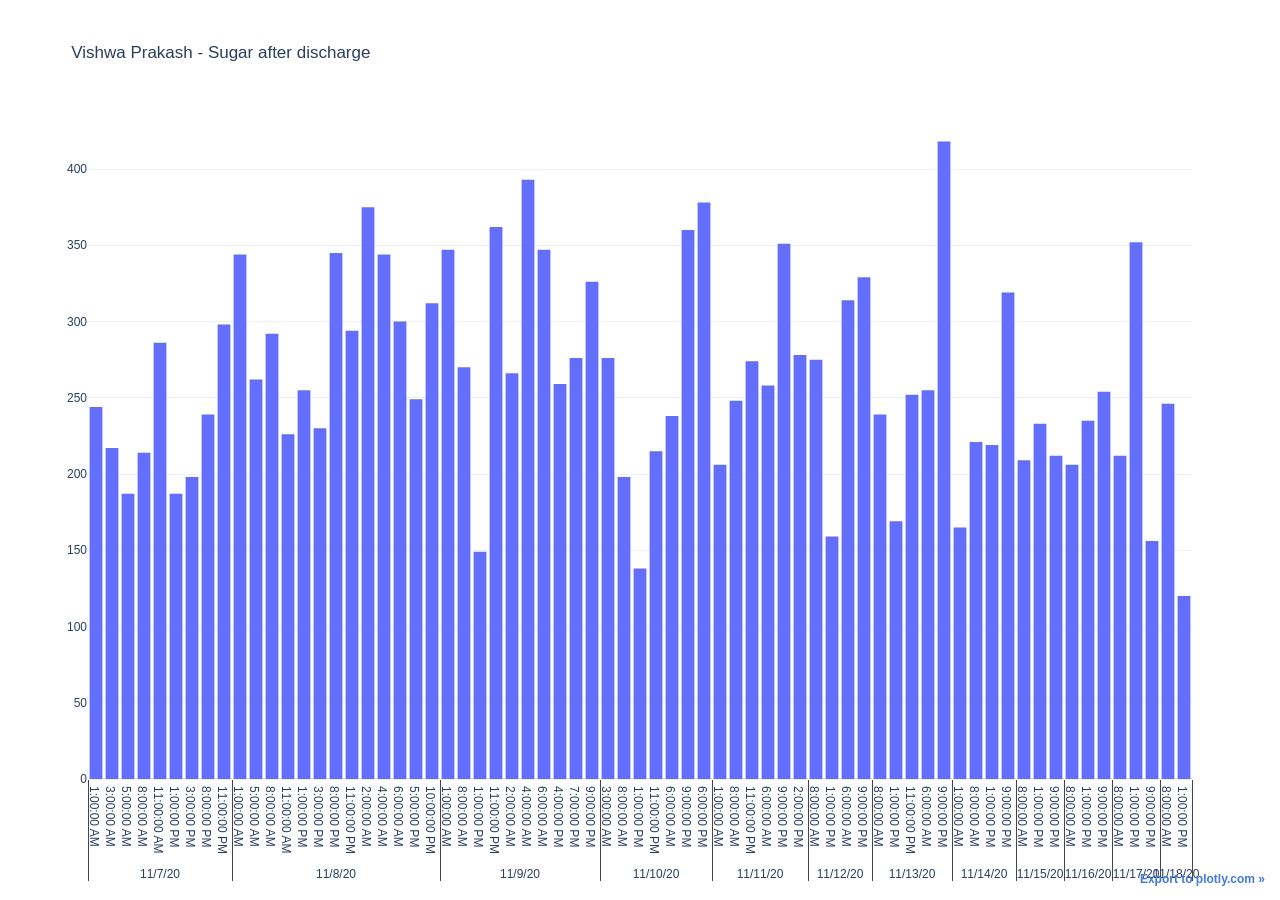
